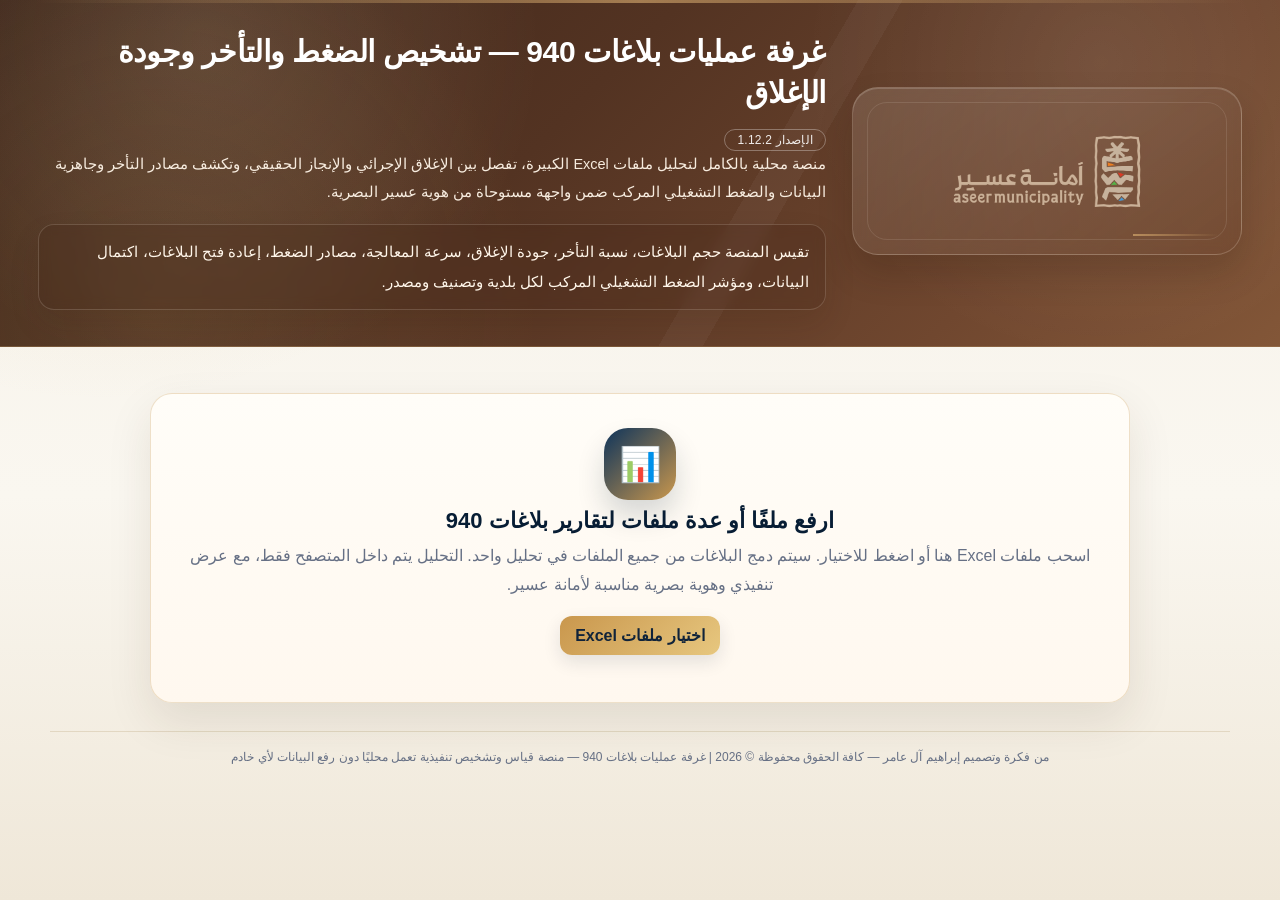
==== app.html @ d4bf0008 "940 Web 1.12.2 — أول نشر (مخرجات مبنية فقط) مستودع نشر فقط لـ940 Web؛ المصدر والتطوير في المستودع ال" ====
<!DOCTYPE html>

<html dir="rtl" lang="ar">
<head>
<meta charset="utf-8"/>
<meta http-equiv="Content-Security-Policy" content="default-src 'none'; script-src 'unsafe-inline'; style-src 'self' 'unsafe-inline'; img-src 'self' data: blob:; font-src 'self' data:; connect-src 'none'; frame-src https://www.google.com; object-src 'none'; media-src 'none'; base-uri 'none'; form-action 'none'"/>
<meta content="width=device-width, initial-scale=1.0" name="viewport"/>
<title>غرفة عمليات البلاغات 940 | منصة تحليل البلاغات</title>
<link href="fonts.css" rel="stylesheet"/>
<script>(function(){var v=91;try{var s=parseFloat(localStorage.getItem('op940.satTarget'));if(s>=1&&s<=100)v=s}catch(e){}window.SAT_TARGET=v})();</script>
<script>
/*! xlsx.js (C) 2013-present SheetJS -- http://sheetjs.com */
var DO_NOT_EXPORT_CODEPAGE=true;var cptable={version:"1.15.0"};cptable[437]=function(){var e="\0\b\t\n\x0B\f\r !\"#$%&'()*+,-./0123456789:;<=>?@ABCDEFGHIJKLMNOPQRSTUVWXYZ[\\]^_`abcdefghijklmnopqrstuvwxyz{|}~ÇüéâäàåçêëèïîìÄÅÉæÆôöòûùÿÖÜ¢£¥₧ƒáíóúñÑªº¿⌐¬½¼¡«»░▒▓│┤╡╢╖╕╣║╗╝╜╛┐└┴┬├─┼╞╟╚╔╩╦╠═╬╧╨╤╥╙╘╒╓╫╪┘┌█▄▌▐▀αßΓπΣσµτΦΘΩδ∞φε∩≡±≥≤⌠⌡÷≈°∙·√ⁿ²■ ",r=[],t={};for(var a=0;a!=e.length;++a){if(e.charCodeAt(a)!==65533)t[e.charAt(a)]=a;r[a]=e.charAt(a)}return{enc:t,dec:r}}();cptable[620]=function(){var e="\0\b\t\n\x0B\f\r !\"#$%&'()*+,-./0123456789:;<=>?@ABCDEFGHIJKLMNOPQRSTUVWXYZ[\\]^_`abcdefghijklmnopqrstuvwxyz{|}~ÇüéâäàąçêëèïîćÄĄĘęłôöĆûùŚÖÜ¢Ł¥śƒŹŻóÓńŃźż¿⌐¬½¼¡«»░▒▓│┤╡╢╖╕╣║╗╝╜╛┐└┴┬├─┼╞╟╚╔╩╦╠═╬╧╨╤╥╙╘╒╓╫╪┘┌█▄▌▐▀αßΓπΣσµτΦΘΩδ∞φε∩≡±≥≤⌠⌡÷≈°∙·√ⁿ²■ ",r=[],t={};for(var a=0;a!=e.length;++a){if(e.charCodeAt(a)!==65533)t[e.charAt(a)]=a;r[a]=e.charAt(a)}return{enc:t,dec:r}}();cptable[737]=function(){var e="\0\b\t\n\x0B\f\r !\"#$%&'()*+,-./0123456789:;<=>?@ABCDEFGHIJKLMNOPQRSTUVWXYZ[\\]^_`abcdefghijklmnopqrstuvwxyz{|}~ΑΒΓΔΕΖΗΘΙΚΛΜΝΞΟΠΡΣΤΥΦΧΨΩαβγδεζηθικλμνξοπρσςτυφχψ░▒▓│┤╡╢╖╕╣║╗╝╜╛┐└┴┬├─┼╞╟╚╔╩╦╠═╬╧╨╤╥╙╘╒╓╫╪┘┌█▄▌▐▀ωάέήϊίόύϋώΆΈΉΊΌΎΏ±≥≤ΪΫ÷≈°∙·√ⁿ²■ ",r=[],t={};for(var a=0;a!=e.length;++a){if(e.charCodeAt(a)!==65533)t[e.charAt(a)]=a;r[a]=e.charAt(a)}return{enc:t,dec:r}}();cptable[850]=function(){var e="\0\b\t\n\x0B\f\r !\"#$%&'()*+,-./0123456789:;<=>?@ABCDEFGHIJKLMNOPQRSTUVWXYZ[\\]^_`abcdefghijklmnopqrstuvwxyz{|}~ÇüéâäàåçêëèïîìÄÅÉæÆôöòûùÿÖÜø£Ø×ƒáíóúñÑªº¿®¬½¼¡«»░▒▓│┤ÁÂÀ©╣║╗╝¢¥┐└┴┬├─┼ãÃ╚╔╩╦╠═╬¤ðÐÊËÈıÍÎÏ┘┌█▄¦Ì▀ÓßÔÒõÕµþÞÚÛÙýÝ¯´­±‗¾¶§÷¸°¨·¹³²■ ",r=[],t={};for(var a=0;a!=e.length;++a){if(e.charCodeAt(a)!==65533)t[e.charAt(a)]=a;r[a]=e.charAt(a)}return{enc:t,dec:r}}();cptable[852]=function(){var e="\0\b\t\n\x0B\f\r !\"#$%&'()*+,-./0123456789:;<=>?@ABCDEFGHIJKLMNOPQRSTUVWXYZ[\\]^_`abcdefghijklmnopqrstuvwxyz{|}~ÇüéâäůćçłëŐőîŹÄĆÉĹĺôöĽľŚśÖÜŤťŁ×čáíóúĄąŽžĘę¬źČş«»░▒▓│┤ÁÂĚŞ╣║╗╝Żż┐└┴┬├─┼Ăă╚╔╩╦╠═╬¤đĐĎËďŇÍÎě┘┌█▄ŢŮ▀ÓßÔŃńňŠšŔÚŕŰýÝţ´­˝˛ˇ˘§÷¸°¨˙űŘř■ ",r=[],t={};for(var a=0;a!=e.length;++a){if(e.charCodeAt(a)!==65533)t[e.charAt(a)]=a;r[a]=e.charAt(a)}return{enc:t,dec:r}}();cptable[857]=function(){var e="\0\b\t\n\x0B\f\r !\"#$%&'()*+,-./0123456789:;<=>?@ABCDEFGHIJKLMNOPQRSTUVWXYZ[\\]^_`abcdefghijklmnopqrstuvwxyz{|}~ÇüéâäàåçêëèïîıÄÅÉæÆôöòûùİÖÜø£ØŞşáíóúñÑĞğ¿®¬½¼¡«»░▒▓│┤ÁÂÀ©╣║╗╝¢¥┐└┴┬├─┼ãÃ╚╔╩╦╠═╬¤ºªÊËÈ�ÍÎÏ┘┌█▄¦Ì▀ÓßÔÒõÕµ�×ÚÛÙìÿ¯´­±�¾¶§÷¸°¨·¹³²■ ",r=[],t={};for(var a=0;a!=e.length;++a){if(e.charCodeAt(a)!==65533)t[e.charAt(a)]=a;r[a]=e.charAt(a)}return{enc:t,dec:r}}();cptable[861]=function(){var e="\0\b\t\n\x0B\f\r !\"#$%&'()*+,-./0123456789:;<=>?@ABCDEFGHIJKLMNOPQRSTUVWXYZ[\\]^_`abcdefghijklmnopqrstuvwxyz{|}~ÇüéâäàåçêëèÐðÞÄÅÉæÆôöþûÝýÖÜø£Ø₧ƒáíóúÁÍÓÚ¿⌐¬½¼¡«»░▒▓│┤╡╢╖╕╣║╗╝╜╛┐└┴┬├─┼╞╟╚╔╩╦╠═╬╧╨╤╥╙╘╒╓╫╪┘┌█▄▌▐▀αßΓπΣσµτΦΘΩδ∞φε∩≡±≥≤⌠⌡÷≈°∙·√ⁿ²■ ",r=[],t={};for(var a=0;a!=e.length;++a){if(e.charCodeAt(a)!==65533)t[e.charAt(a)]=a;r[a]=e.charAt(a)}return{enc:t,dec:r}}();cptable[865]=function(){var e="\0\b\t\n\x0B\f\r !\"#$%&'()*+,-./0123456789:;<=>?@ABCDEFGHIJKLMNOPQRSTUVWXYZ[\\]^_`abcdefghijklmnopqrstuvwxyz{|}~ÇüéâäàåçêëèïîìÄÅÉæÆôöòûùÿÖÜø£Ø₧ƒáíóúñÑªº¿⌐¬½¼¡«¤░▒▓│┤╡╢╖╕╣║╗╝╜╛┐└┴┬├─┼╞╟╚╔╩╦╠═╬╧╨╤╥╙╘╒╓╫╪┘┌█▄▌▐▀αßΓπΣσµτΦΘΩδ∞φε∩≡±≥≤⌠⌡÷≈°∙·√ⁿ²■ ",r=[],t={};for(var a=0;a!=e.length;++a){if(e.charCodeAt(a)!==65533)t[e.charAt(a)]=a;r[a]=e.charAt(a)}return{enc:t,dec:r}}();cptable[866]=function(){var e="\0\b\t\n\x0B\f\r !\"#$%&'()*+,-./0123456789:;<=>?@ABCDEFGHIJKLMNOPQRSTUVWXYZ[\\]^_`abcdefghijklmnopqrstuvwxyz{|}~АБВГДЕЖЗИЙКЛМНОПРСТУФХЦЧШЩЪЫЬЭЮЯабвгдежзийклмноп░▒▓│┤╡╢╖╕╣║╗╝╜╛┐└┴┬├─┼╞╟╚╔╩╦╠═╬╧╨╤╥╙╘╒╓╫╪┘┌█▄▌▐▀рстуфхцчшщъыьэюяЁёЄєЇїЎў°∙·√№¤■ ",r=[],t={};for(var a=0;a!=e.length;++a){if(e.charCodeAt(a)!==65533)t[e.charAt(a)]=a;r[a]=e.charAt(a)}return{enc:t,dec:r}}();cptable[874]=function(){var e="\0\b\t\n\x0B\f\r !\"#$%&'()*+,-./0123456789:;<=>?@ABCDEFGHIJKLMNOPQRSTUVWXYZ[\\]^_`abcdefghijklmnopqrstuvwxyz{|}~€����…�����������‘’“”•–—�������� กขฃคฅฆงจฉชซฌญฎฏฐฑฒณดตถทธนบปผฝพฟภมยรฤลฦวศษสหฬอฮฯะัาำิีึืฺุู����฿เแโใไๅๆ็่้๊๋์ํ๎๏๐๑๒๓๔๕๖๗๘๙๚๛����",r=[],t={};for(var a=0;a!=e.length;++a){if(e.charCodeAt(a)!==65533)t[e.charAt(a)]=a;r[a]=e.charAt(a)}return{enc:t,dec:r}}();cptable[895]=function(){var e="\0\b\t\n\x0B\f\r !\"#$%&'()*+,-./0123456789:;<=>?@ABCDEFGHIJKLMNOPQRSTUVWXYZ[\\]^_`abcdefghijklmnopqrstuvwxyz{|}~ČüéďäĎŤčěĚĹÍľǪÄÁÉžŽôöÓůÚýÖÜŠĽÝŘťáíóúňŇŮÔšřŕŔ¼§«»░▒▓│┤╡╢╖╕╣║╗╝╜╛┐└┴┬├─┼╞╟╚╔╩╦╠═╬╧╨╤╥╙╘╒╓╫╪┘┌█▄▌▐▀αßΓπΣσµτΦΘΩδ∞φε∩≡±≥≤⌠⌡÷≈°∙·√ⁿ²■ ",r=[],t={};for(var a=0;a!=e.length;++a){if(e.charCodeAt(a)!==65533)t[e.charAt(a)]=a;r[a]=e.charAt(a)}return{enc:t,dec:r}}();cptable[932]=function(){var e=[],r={},t=[],a;t[0]="\0\b\t\n\x0B\f\r !\"#$%&'()*+,-./0123456789:;<=>?@ABCDEFGHIJKLMNOPQRSTUVWXYZ[\\]^_`abcdefghijklmnopqrstuvwxyz{|}~���������������������������������｡｢｣､･ｦｧｨｩｪｫｬｭｮｯｰｱｲｳｴｵｶｷｸｹｺｻｼｽｾｿﾀﾁﾂﾃﾄﾅﾆﾇﾈﾉﾊﾋﾌﾍﾎﾏﾐﾑﾒﾓﾔﾕﾖﾗﾘﾙﾚﾛﾜﾝﾞﾟ��������������������������������".split("");for(a=0;a!=t[0].length;++a)if(t[0][a].charCodeAt(0)!==65533){r[t[0][a]]=0+a;e[0+a]=t[0][a]}t[129]="����������������������������������������������������������������　、。，．・：；？！゛゜´｀¨＾￣＿ヽヾゝゞ〃仝々〆〇ー―‐／＼～∥｜…‥‘’“”（）〔〕［］｛｝〈〉《》「」『』【】＋－±×�÷＝≠＜＞≦≧∞∴♂♀°′″℃￥＄￠￡％＃＆＊＠§☆★○●◎◇◆□■△▲▽▼※〒→←↑↓〓�����������∈∋⊆⊇⊂⊃∪∩��������∧∨￢⇒⇔∀∃�����������∠⊥⌒∂∇≡≒≪≫√∽∝∵∫∬�������Å‰♯♭♪†‡¶����◯���".split("");for(a=0;a!=t[129].length;++a)if(t[129][a].charCodeAt(0)!==65533){r[t[129][a]]=33024+a;e[33024+a]=t[129][a]}t[130]="�������������������������������������������������������������������������������０１２３４５６７８９�������ＡＢＣＤＥＦＧＨＩＪＫＬＭＮＯＰＱＲＳＴＵＶＷＸＹＺ�������ａｂｃｄｅｆｇｈｉｊｋｌｍｎｏｐｑｒｓｔｕｖｗｘｙｚ����ぁあぃいぅうぇえぉおかがきぎくぐけげこごさざしじすずせぜそぞただちぢっつづてでとどなにぬねのはばぱひびぴふぶぷへべぺほぼぽまみむめもゃやゅゆょよらりるれろゎわゐゑをん��������������".split("");for(a=0;a!=t[130].length;++a)if(t[130][a].charCodeAt(0)!==65533){r[t[130][a]]=33280+a;e[33280+a]=t[130][a]}t[131]="����������������������������������������������������������������ァアィイゥウェエォオカガキギクグケゲコゴサザシジスズセゼソゾタダチヂッツヅテデトドナニヌネノハバパヒビピフブプヘベペホボポマミ�ムメモャヤュユョヨラリルレロヮワヰヱヲンヴヵヶ��������ΑΒΓΔΕΖΗΘΙΚΛΜΝΞΟΠΡΣΤΥΦΧΨΩ��������αβγδεζηθικλμνξοπρστυφχψω�����������������������������������������".split("");for(a=0;a!=t[131].length;++a)if(t[131][a].charCodeAt(0)!==65533){r[t[131][a]]=33536+a;e[33536+a]=t[131][a]}t[132]="����������������������������������������������������������������АБВГДЕЁЖЗИЙКЛМНОПРСТУФХЦЧШЩЪЫЬЭЮЯ���������������абвгдеёжзийклмн�опрстуфхцчшщъыьэюя�������������─│┌┐┘└├┬┤┴┼━┃┏┓┛┗┣┳┫┻╋┠┯┨┷┿┝┰┥┸╂�����������������������������������������������������������������".split("");for(a=0;a!=t[132].length;++a)if(t[132][a].charCodeAt(0)!==65533){r[t[132][a]]=33792+a;e[33792+a]=t[132][a]}t[135]="����������������������������������������������������������������①②③④⑤⑥⑦⑧⑨⑩⑪⑫⑬⑭⑮⑯⑰⑱⑲⑳ⅠⅡⅢⅣⅤⅥⅦⅧⅨⅩ�㍉㌔㌢㍍㌘㌧㌃㌶㍑㍗㌍㌦㌣㌫㍊㌻㎜㎝㎞㎎㎏㏄㎡��������㍻�〝〟№㏍℡㊤㊥㊦㊧㊨㈱㈲㈹㍾㍽㍼≒≡∫∮∑√⊥∠∟⊿∵∩∪���������������������������������������������������������������������������������������������������".split("");for(a=0;a!=t[135].length;++a)if(t[135][a].charCodeAt(0)!==65533){r[t[135][a]]=34560+a;e[34560+a]=t[135][a]}t[136]="���������������������������������������������������������������������������������������������������������������������������������������������������������������亜唖娃阿哀愛挨姶逢葵茜穐悪握渥旭葦芦鯵梓圧斡扱宛姐虻飴絢綾鮎或粟袷安庵按暗案闇鞍杏以伊位依偉囲夷委威尉惟意慰易椅為畏異移維緯胃萎衣謂違遺医井亥域育郁磯一壱溢逸稲茨芋鰯允印咽員因姻引飲淫胤蔭���".split("");for(a=0;a!=t[136].length;++a)if(t[136][a].charCodeAt(0)!==65533){r[t[136][a]]=34816+a;e[34816+a]=t[136][a]}t[137]="����������������������������������������������������������������院陰隠韻吋右宇烏羽迂雨卯鵜窺丑碓臼渦嘘唄欝蔚鰻姥厩浦瓜閏噂云運雲荏餌叡営嬰影映曳栄永泳洩瑛盈穎頴英衛詠鋭液疫益駅悦謁越閲榎厭円�園堰奄宴延怨掩援沿演炎焔煙燕猿縁艶苑薗遠鉛鴛塩於汚甥凹央奥往応押旺横欧殴王翁襖鴬鴎黄岡沖荻億屋憶臆桶牡乙俺卸恩温穏音下化仮何伽価佳加可嘉夏嫁家寡科暇果架歌河火珂禍禾稼箇花苛茄荷華菓蝦課嘩貨迦過霞蚊俄峨我牙画臥芽蛾賀雅餓駕介会解回塊壊廻快怪悔恢懐戒拐改���".split("");for(a=0;a!=t[137].length;++a)if(t[137][a].charCodeAt(0)!==65533){r[t[137][a]]=35072+a;e[35072+a]=t[137][a]}t[138]="����������������������������������������������������������������魁晦械海灰界皆絵芥蟹開階貝凱劾外咳害崖慨概涯碍蓋街該鎧骸浬馨蛙垣柿蛎鈎劃嚇各廓拡撹格核殻獲確穫覚角赫較郭閣隔革学岳楽額顎掛笠樫�橿梶鰍潟割喝恰括活渇滑葛褐轄且鰹叶椛樺鞄株兜竃蒲釜鎌噛鴨栢茅萱粥刈苅瓦乾侃冠寒刊勘勧巻喚堪姦完官寛干幹患感慣憾換敢柑桓棺款歓汗漢澗潅環甘監看竿管簡緩缶翰肝艦莞観諌貫還鑑間閑関陥韓館舘丸含岸巌玩癌眼岩翫贋雁頑顔願企伎危喜器基奇嬉寄岐希幾忌揮机旗既期棋棄���".split("");for(a=0;a!=t[138].length;++a)if(t[138][a].charCodeAt(0)!==65533){r[t[138][a]]=35328+a;e[35328+a]=t[138][a]}t[139]="����������������������������������������������������������������機帰毅気汽畿祈季稀紀徽規記貴起軌輝飢騎鬼亀偽儀妓宜戯技擬欺犠疑祇義蟻誼議掬菊鞠吉吃喫桔橘詰砧杵黍却客脚虐逆丘久仇休及吸宮弓急救�朽求汲泣灸球究窮笈級糾給旧牛去居巨拒拠挙渠虚許距鋸漁禦魚亨享京供侠僑兇競共凶協匡卿叫喬境峡強彊怯恐恭挟教橋況狂狭矯胸脅興蕎郷鏡響饗驚仰凝尭暁業局曲極玉桐粁僅勤均巾錦斤欣欽琴禁禽筋緊芹菌衿襟謹近金吟銀九倶句区狗玖矩苦躯駆駈駒具愚虞喰空偶寓遇隅串櫛釧屑屈���".split("");for(a=0;a!=t[139].length;++a)if(t[139][a].charCodeAt(0)!==65533){r[t[139][a]]=35584+a;e[35584+a]=t[139][a]}t[140]="����������������������������������������������������������������掘窟沓靴轡窪熊隈粂栗繰桑鍬勲君薫訓群軍郡卦袈祁係傾刑兄啓圭珪型契形径恵慶慧憩掲携敬景桂渓畦稽系経継繋罫茎荊蛍計詣警軽頚鶏芸迎鯨�劇戟撃激隙桁傑欠決潔穴結血訣月件倹倦健兼券剣喧圏堅嫌建憲懸拳捲検権牽犬献研硯絹県肩見謙賢軒遣鍵険顕験鹸元原厳幻弦減源玄現絃舷言諺限乎個古呼固姑孤己庫弧戸故枯湖狐糊袴股胡菰虎誇跨鈷雇顧鼓五互伍午呉吾娯後御悟梧檎瑚碁語誤護醐乞鯉交佼侯候倖光公功効勾厚口向���".split("");for(a=0;a!=t[140].length;++a)if(t[140][a].charCodeAt(0)!==65533){r[t[140][a]]=35840+a;e[35840+a]=t[140][a]}t[141]="����������������������������������������������������������������后喉坑垢好孔孝宏工巧巷幸広庚康弘恒慌抗拘控攻昂晃更杭校梗構江洪浩港溝甲皇硬稿糠紅紘絞綱耕考肯肱腔膏航荒行衡講貢購郊酵鉱砿鋼閤降�項香高鴻剛劫号合壕拷濠豪轟麹克刻告国穀酷鵠黒獄漉腰甑忽惚骨狛込此頃今困坤墾婚恨懇昏昆根梱混痕紺艮魂些佐叉唆嵯左差査沙瑳砂詐鎖裟坐座挫債催再最哉塞妻宰彩才採栽歳済災采犀砕砦祭斎細菜裁載際剤在材罪財冴坂阪堺榊肴咲崎埼碕鷺作削咋搾昨朔柵窄策索錯桜鮭笹匙冊刷���".split("");for(a=0;a!=t[141].length;++a)if(t[141][a].charCodeAt(0)!==65533){r[t[141][a]]=36096+a;e[36096+a]=t[141][a]}t[142]="����������������������������������������������������������������察拶撮擦札殺薩雑皐鯖捌錆鮫皿晒三傘参山惨撒散桟燦珊産算纂蚕讃賛酸餐斬暫残仕仔伺使刺司史嗣四士始姉姿子屍市師志思指支孜斯施旨枝止�死氏獅祉私糸紙紫肢脂至視詞詩試誌諮資賜雌飼歯事似侍児字寺慈持時次滋治爾璽痔磁示而耳自蒔辞汐鹿式識鴫竺軸宍雫七叱執失嫉室悉湿漆疾質実蔀篠偲柴芝屡蕊縞舎写射捨赦斜煮社紗者謝車遮蛇邪借勺尺杓灼爵酌釈錫若寂弱惹主取守手朱殊狩珠種腫趣酒首儒受呪寿授樹綬需囚収周���".split("");for(a=0;a!=t[142].length;++a)if(t[142][a].charCodeAt(0)!==65533){r[t[142][a]]=36352+a;e[36352+a]=t[142][a]}t[143]="����������������������������������������������������������������宗就州修愁拾洲秀秋終繍習臭舟蒐衆襲讐蹴輯週酋酬集醜什住充十従戎柔汁渋獣縦重銃叔夙宿淑祝縮粛塾熟出術述俊峻春瞬竣舜駿准循旬楯殉淳�準潤盾純巡遵醇順処初所暑曙渚庶緒署書薯藷諸助叙女序徐恕鋤除傷償勝匠升召哨商唱嘗奨妾娼宵将小少尚庄床廠彰承抄招掌捷昇昌昭晶松梢樟樵沼消渉湘焼焦照症省硝礁祥称章笑粧紹肖菖蒋蕉衝裳訟証詔詳象賞醤鉦鍾鐘障鞘上丈丞乗冗剰城場壌嬢常情擾条杖浄状畳穣蒸譲醸錠嘱埴飾���".split("");for(a=0;a!=t[143].length;++a)if(t[143][a].charCodeAt(0)!==65533){r[t[143][a]]=36608+a;e[36608+a]=t[143][a]}t[144]="����������������������������������������������������������������拭植殖燭織職色触食蝕辱尻伸信侵唇娠寝審心慎振新晋森榛浸深申疹真神秦紳臣芯薪親診身辛進針震人仁刃塵壬尋甚尽腎訊迅陣靭笥諏須酢図厨�逗吹垂帥推水炊睡粋翠衰遂酔錐錘随瑞髄崇嵩数枢趨雛据杉椙菅頗雀裾澄摺寸世瀬畝是凄制勢姓征性成政整星晴棲栖正清牲生盛精聖声製西誠誓請逝醒青静斉税脆隻席惜戚斥昔析石積籍績脊責赤跡蹟碩切拙接摂折設窃節説雪絶舌蝉仙先千占宣専尖川戦扇撰栓栴泉浅洗染潜煎煽旋穿箭線���".split("");for(a=0;a!=t[144].length;++a)if(t[144][a].charCodeAt(0)!==65533){r[t[144][a]]=36864+a;e[36864+a]=t[144][a]}t[145]="����������������������������������������������������������������繊羨腺舛船薦詮賎践選遷銭銑閃鮮前善漸然全禅繕膳糎噌塑岨措曾曽楚狙疏疎礎祖租粗素組蘇訴阻遡鼠僧創双叢倉喪壮奏爽宋層匝惣想捜掃挿掻�操早曹巣槍槽漕燥争痩相窓糟総綜聡草荘葬蒼藻装走送遭鎗霜騒像増憎臓蔵贈造促側則即息捉束測足速俗属賊族続卒袖其揃存孫尊損村遜他多太汰詑唾堕妥惰打柁舵楕陀駄騨体堆対耐岱帯待怠態戴替泰滞胎腿苔袋貸退逮隊黛鯛代台大第醍題鷹滝瀧卓啄宅托択拓沢濯琢託鐸濁諾茸凧蛸只���".split("");for(a=0;a!=t[145].length;++a)if(t[145][a].charCodeAt(0)!==65533){r[t[145][a]]=37120+a;e[37120+a]=t[145][a]}t[146]="����������������������������������������������������������������叩但達辰奪脱巽竪辿棚谷狸鱈樽誰丹単嘆坦担探旦歎淡湛炭短端箪綻耽胆蛋誕鍛団壇弾断暖檀段男談値知地弛恥智池痴稚置致蜘遅馳築畜竹筑蓄�逐秩窒茶嫡着中仲宙忠抽昼柱注虫衷註酎鋳駐樗瀦猪苧著貯丁兆凋喋寵帖帳庁弔張彫徴懲挑暢朝潮牒町眺聴脹腸蝶調諜超跳銚長頂鳥勅捗直朕沈珍賃鎮陳津墜椎槌追鎚痛通塚栂掴槻佃漬柘辻蔦綴鍔椿潰坪壷嬬紬爪吊釣鶴亭低停偵剃貞呈堤定帝底庭廷弟悌抵挺提梯汀碇禎程締艇訂諦蹄逓���".split("");for(a=0;a!=t[146].length;++a)if(t[146][a].charCodeAt(0)!==65533){r[t[146][a]]=37376+a;e[37376+a]=t[146][a]}t[147]="����������������������������������������������������������������邸鄭釘鼎泥摘擢敵滴的笛適鏑溺哲徹撤轍迭鉄典填天展店添纏甜貼転顛点伝殿澱田電兎吐堵塗妬屠徒斗杜渡登菟賭途都鍍砥砺努度土奴怒倒党冬�凍刀唐塔塘套宕島嶋悼投搭東桃梼棟盗淘湯涛灯燈当痘祷等答筒糖統到董蕩藤討謄豆踏逃透鐙陶頭騰闘働動同堂導憧撞洞瞳童胴萄道銅峠鴇匿得徳涜特督禿篤毒独読栃橡凸突椴届鳶苫寅酉瀞噸屯惇敦沌豚遁頓呑曇鈍奈那内乍凪薙謎灘捺鍋楢馴縄畷南楠軟難汝二尼弐迩匂賑肉虹廿日乳入���".split("");for(a=0;a!=t[147].length;++a)if(t[147][a].charCodeAt(0)!==65533){r[t[147][a]]=37632+a;e[37632+a]=t[147][a]}t[148]="����������������������������������������������������������������如尿韮任妊忍認濡禰祢寧葱猫熱年念捻撚燃粘乃廼之埜嚢悩濃納能脳膿農覗蚤巴把播覇杷波派琶破婆罵芭馬俳廃拝排敗杯盃牌背肺輩配倍培媒梅�楳煤狽買売賠陪這蝿秤矧萩伯剥博拍柏泊白箔粕舶薄迫曝漠爆縛莫駁麦函箱硲箸肇筈櫨幡肌畑畠八鉢溌発醗髪伐罰抜筏閥鳩噺塙蛤隼伴判半反叛帆搬斑板氾汎版犯班畔繁般藩販範釆煩頒飯挽晩番盤磐蕃蛮匪卑否妃庇彼悲扉批披斐比泌疲皮碑秘緋罷肥被誹費避非飛樋簸備尾微枇毘琵眉美���".split("");for(a=0;a!=t[148].length;++a)if(t[148][a].charCodeAt(0)!==65533){r[t[148][a]]=37888+a;e[37888+a]=t[148][a]}t[149]="����������������������������������������������������������������鼻柊稗匹疋髭彦膝菱肘弼必畢筆逼桧姫媛紐百謬俵彪標氷漂瓢票表評豹廟描病秒苗錨鋲蒜蛭鰭品彬斌浜瀕貧賓頻敏瓶不付埠夫婦富冨布府怖扶敷�斧普浮父符腐膚芙譜負賦赴阜附侮撫武舞葡蕪部封楓風葺蕗伏副復幅服福腹複覆淵弗払沸仏物鮒分吻噴墳憤扮焚奮粉糞紛雰文聞丙併兵塀幣平弊柄並蔽閉陛米頁僻壁癖碧別瞥蔑箆偏変片篇編辺返遍便勉娩弁鞭保舗鋪圃捕歩甫補輔穂募墓慕戊暮母簿菩倣俸包呆報奉宝峰峯崩庖抱捧放方朋���".split("");for(a=0;a!=t[149].length;++a)if(t[149][a].charCodeAt(0)!==65533){r[t[149][a]]=38144+a;e[38144+a]=t[149][a]}t[150]="����������������������������������������������������������������法泡烹砲縫胞芳萌蓬蜂褒訪豊邦鋒飽鳳鵬乏亡傍剖坊妨帽忘忙房暴望某棒冒紡肪膨謀貌貿鉾防吠頬北僕卜墨撲朴牧睦穆釦勃没殆堀幌奔本翻凡盆�摩磨魔麻埋妹昧枚毎哩槙幕膜枕鮪柾鱒桝亦俣又抹末沫迄侭繭麿万慢満漫蔓味未魅巳箕岬密蜜湊蓑稔脈妙粍民眠務夢無牟矛霧鵡椋婿娘冥名命明盟迷銘鳴姪牝滅免棉綿緬面麺摸模茂妄孟毛猛盲網耗蒙儲木黙目杢勿餅尤戻籾貰問悶紋門匁也冶夜爺耶野弥矢厄役約薬訳躍靖柳薮鑓愉愈油癒���".split("");for(a=0;a!=t[150].length;++a)if(t[150][a].charCodeAt(0)!==65533){r[t[150][a]]=38400+a;e[38400+a]=t[150][a]}t[151]="����������������������������������������������������������������諭輸唯佑優勇友宥幽悠憂揖有柚湧涌猶猷由祐裕誘遊邑郵雄融夕予余与誉輿預傭幼妖容庸揚揺擁曜楊様洋溶熔用窯羊耀葉蓉要謡踊遥陽養慾抑欲�沃浴翌翼淀羅螺裸来莱頼雷洛絡落酪乱卵嵐欄濫藍蘭覧利吏履李梨理璃痢裏裡里離陸律率立葎掠略劉流溜琉留硫粒隆竜龍侶慮旅虜了亮僚両凌寮料梁涼猟療瞭稜糧良諒遼量陵領力緑倫厘林淋燐琳臨輪隣鱗麟瑠塁涙累類令伶例冷励嶺怜玲礼苓鈴隷零霊麗齢暦歴列劣烈裂廉恋憐漣煉簾練聯���".split("");for(a=0;a!=t[151].length;++a)if(t[151][a].charCodeAt(0)!==65533){r[t[151][a]]=38656+a;e[38656+a]=t[151][a]}t[152]="����������������������������������������������������������������蓮連錬呂魯櫓炉賂路露労婁廊弄朗楼榔浪漏牢狼篭老聾蝋郎六麓禄肋録論倭和話歪賄脇惑枠鷲亙亘鰐詫藁蕨椀湾碗腕��������������������������������������������弌丐丕个丱丶丼丿乂乖乘亂亅豫亊舒弍于亞亟亠亢亰亳亶从仍仄仆仂仗仞仭仟价伉佚估佛佝佗佇佶侈侏侘佻佩佰侑佯來侖儘俔俟俎俘俛俑俚俐俤俥倚倨倔倪倥倅伜俶倡倩倬俾俯們倆偃假會偕偐偈做偖偬偸傀傚傅傴傲���".split("");for(a=0;a!=t[152].length;++a)if(t[152][a].charCodeAt(0)!==65533){r[t[152][a]]=38912+a;e[38912+a]=t[152][a]}t[153]="����������������������������������������������������������������僉僊傳僂僖僞僥僭僣僮價僵儉儁儂儖儕儔儚儡儺儷儼儻儿兀兒兌兔兢竸兩兪兮冀冂囘册冉冏冑冓冕冖冤冦冢冩冪冫决冱冲冰况冽凅凉凛几處凩凭�凰凵凾刄刋刔刎刧刪刮刳刹剏剄剋剌剞剔剪剴剩剳剿剽劍劔劒剱劈劑辨辧劬劭劼劵勁勍勗勞勣勦飭勠勳勵勸勹匆匈甸匍匐匏匕匚匣匯匱匳匸區卆卅丗卉卍凖卞卩卮夘卻卷厂厖厠厦厥厮厰厶參簒雙叟曼燮叮叨叭叺吁吽呀听吭吼吮吶吩吝呎咏呵咎呟呱呷呰咒呻咀呶咄咐咆哇咢咸咥咬哄哈咨���".split("");for(a=0;a!=t[153].length;++a)if(t[153][a].charCodeAt(0)!==65533){r[t[153][a]]=39168+a;e[39168+a]=t[153][a]}t[154]="����������������������������������������������������������������咫哂咤咾咼哘哥哦唏唔哽哮哭哺哢唹啀啣啌售啜啅啖啗唸唳啝喙喀咯喊喟啻啾喘喞單啼喃喩喇喨嗚嗅嗟嗄嗜嗤嗔嘔嗷嘖嗾嗽嘛嗹噎噐營嘴嘶嘲嘸�噫噤嘯噬噪嚆嚀嚊嚠嚔嚏嚥嚮嚶嚴囂嚼囁囃囀囈囎囑囓囗囮囹圀囿圄圉圈國圍圓團圖嗇圜圦圷圸坎圻址坏坩埀垈坡坿垉垓垠垳垤垪垰埃埆埔埒埓堊埖埣堋堙堝塲堡塢塋塰毀塒堽塹墅墹墟墫墺壞墻墸墮壅壓壑壗壙壘壥壜壤壟壯壺壹壻壼壽夂夊夐夛梦夥夬夭夲夸夾竒奕奐奎奚奘奢奠奧奬奩���".split("");for(a=0;a!=t[154].length;++a)if(t[154][a].charCodeAt(0)!==65533){r[t[154][a]]=39424+a;e[39424+a]=t[154][a]}t[155]="����������������������������������������������������������������奸妁妝佞侫妣妲姆姨姜妍姙姚娥娟娑娜娉娚婀婬婉娵娶婢婪媚媼媾嫋嫂媽嫣嫗嫦嫩嫖嫺嫻嬌嬋嬖嬲嫐嬪嬶嬾孃孅孀孑孕孚孛孥孩孰孳孵學斈孺宀�它宦宸寃寇寉寔寐寤實寢寞寥寫寰寶寳尅將專對尓尠尢尨尸尹屁屆屎屓屐屏孱屬屮乢屶屹岌岑岔妛岫岻岶岼岷峅岾峇峙峩峽峺峭嶌峪崋崕崗嵜崟崛崑崔崢崚崙崘嵌嵒嵎嵋嵬嵳嵶嶇嶄嶂嶢嶝嶬嶮嶽嶐嶷嶼巉巍巓巒巖巛巫已巵帋帚帙帑帛帶帷幄幃幀幎幗幔幟幢幤幇幵并幺麼广庠廁廂廈廐廏���".split("");for(a=0;a!=t[155].length;++a)if(t[155][a].charCodeAt(0)!==65533){r[t[155][a]]=39680+a;e[39680+a]=t[155][a]}t[156]="����������������������������������������������������������������廖廣廝廚廛廢廡廨廩廬廱廳廰廴廸廾弃弉彝彜弋弑弖弩弭弸彁彈彌彎弯彑彖彗彙彡彭彳彷徃徂彿徊很徑徇從徙徘徠徨徭徼忖忻忤忸忱忝悳忿怡恠�怙怐怩怎怱怛怕怫怦怏怺恚恁恪恷恟恊恆恍恣恃恤恂恬恫恙悁悍惧悃悚悄悛悖悗悒悧悋惡悸惠惓悴忰悽惆悵惘慍愕愆惶惷愀惴惺愃愡惻惱愍愎慇愾愨愧慊愿愼愬愴愽慂慄慳慷慘慙慚慫慴慯慥慱慟慝慓慵憙憖憇憬憔憚憊憑憫憮懌懊應懷懈懃懆憺懋罹懍懦懣懶懺懴懿懽懼懾戀戈戉戍戌戔戛���".split("");for(a=0;a!=t[156].length;++a)if(t[156][a].charCodeAt(0)!==65533){r[t[156][a]]=39936+a;e[39936+a]=t[156][a]}t[157]="����������������������������������������������������������������戞戡截戮戰戲戳扁扎扞扣扛扠扨扼抂抉找抒抓抖拔抃抔拗拑抻拏拿拆擔拈拜拌拊拂拇抛拉挌拮拱挧挂挈拯拵捐挾捍搜捏掖掎掀掫捶掣掏掉掟掵捫�捩掾揩揀揆揣揉插揶揄搖搴搆搓搦搶攝搗搨搏摧摯摶摎攪撕撓撥撩撈撼據擒擅擇撻擘擂擱擧舉擠擡抬擣擯攬擶擴擲擺攀擽攘攜攅攤攣攫攴攵攷收攸畋效敖敕敍敘敞敝敲數斂斃變斛斟斫斷旃旆旁旄旌旒旛旙无旡旱杲昊昃旻杳昵昶昴昜晏晄晉晁晞晝晤晧晨晟晢晰暃暈暎暉暄暘暝曁暹曉暾暼���".split("");for(a=0;a!=t[157].length;++a)if(t[157][a].charCodeAt(0)!==65533){r[t[157][a]]=40192+a;e[40192+a]=t[157][a]}t[158]="����������������������������������������������������������������曄暸曖曚曠昿曦曩曰曵曷朏朖朞朦朧霸朮朿朶杁朸朷杆杞杠杙杣杤枉杰枩杼杪枌枋枦枡枅枷柯枴柬枳柩枸柤柞柝柢柮枹柎柆柧檜栞框栩桀桍栲桎�梳栫桙档桷桿梟梏梭梔條梛梃檮梹桴梵梠梺椏梍桾椁棊椈棘椢椦棡椌棍棔棧棕椶椒椄棗棣椥棹棠棯椨椪椚椣椡棆楹楷楜楸楫楔楾楮椹楴椽楙椰楡楞楝榁楪榲榮槐榿槁槓榾槎寨槊槝榻槃榧樮榑榠榜榕榴槞槨樂樛槿權槹槲槧樅榱樞槭樔槫樊樒櫁樣樓橄樌橲樶橸橇橢橙橦橈樸樢檐檍檠檄檢檣���".split("");for(a=0;a!=t[158].length;++a)if(t[158][a].charCodeAt(0)!==65533){r[t[158][a]]=40448+a;e[40448+a]=t[158][a]}t[159]="����������������������������������������������������������������檗蘗檻櫃櫂檸檳檬櫞櫑櫟檪櫚櫪櫻欅蘖櫺欒欖鬱欟欸欷盜欹飮歇歃歉歐歙歔歛歟歡歸歹歿殀殄殃殍殘殕殞殤殪殫殯殲殱殳殷殼毆毋毓毟毬毫毳毯�麾氈氓气氛氤氣汞汕汢汪沂沍沚沁沛汾汨汳沒沐泄泱泓沽泗泅泝沮沱沾沺泛泯泙泪洟衍洶洫洽洸洙洵洳洒洌浣涓浤浚浹浙涎涕濤涅淹渕渊涵淇淦涸淆淬淞淌淨淒淅淺淙淤淕淪淮渭湮渮渙湲湟渾渣湫渫湶湍渟湃渺湎渤滿渝游溂溪溘滉溷滓溽溯滄溲滔滕溏溥滂溟潁漑灌滬滸滾漿滲漱滯漲滌���".split("");for(a=0;a!=t[159].length;++a)if(t[159][a].charCodeAt(0)!==65533){r[t[159][a]]=40704+a;e[40704+a]=t[159][a]}t[224]="����������������������������������������������������������������漾漓滷澆潺潸澁澀潯潛濳潭澂潼潘澎澑濂潦澳澣澡澤澹濆澪濟濕濬濔濘濱濮濛瀉瀋濺瀑瀁瀏濾瀛瀚潴瀝瀘瀟瀰瀾瀲灑灣炙炒炯烱炬炸炳炮烟烋烝�烙焉烽焜焙煥煕熈煦煢煌煖煬熏燻熄熕熨熬燗熹熾燒燉燔燎燠燬燧燵燼燹燿爍爐爛爨爭爬爰爲爻爼爿牀牆牋牘牴牾犂犁犇犒犖犢犧犹犲狃狆狄狎狒狢狠狡狹狷倏猗猊猜猖猝猴猯猩猥猾獎獏默獗獪獨獰獸獵獻獺珈玳珎玻珀珥珮珞璢琅瑯琥珸琲琺瑕琿瑟瑙瑁瑜瑩瑰瑣瑪瑶瑾璋璞璧瓊瓏瓔珱���".split("");for(a=0;a!=t[224].length;++a)if(t[224][a].charCodeAt(0)!==65533){r[t[224][a]]=57344+a;e[57344+a]=t[224][a]}t[225]="����������������������������������������������������������������瓠瓣瓧瓩瓮瓲瓰瓱瓸瓷甄甃甅甌甎甍甕甓甞甦甬甼畄畍畊畉畛畆畚畩畤畧畫畭畸當疆疇畴疊疉疂疔疚疝疥疣痂疳痃疵疽疸疼疱痍痊痒痙痣痞痾痿�痼瘁痰痺痲痳瘋瘍瘉瘟瘧瘠瘡瘢瘤瘴瘰瘻癇癈癆癜癘癡癢癨癩癪癧癬癰癲癶癸發皀皃皈皋皎皖皓皙皚皰皴皸皹皺盂盍盖盒盞盡盥盧盪蘯盻眈眇眄眩眤眞眥眦眛眷眸睇睚睨睫睛睥睿睾睹瞎瞋瞑瞠瞞瞰瞶瞹瞿瞼瞽瞻矇矍矗矚矜矣矮矼砌砒礦砠礪硅碎硴碆硼碚碌碣碵碪碯磑磆磋磔碾碼磅磊磬���".split("");for(a=0;a!=t[225].length;++a)if(t[225][a].charCodeAt(0)!==65533){r[t[225][a]]=57600+a;e[57600+a]=t[225][a]}t[226]="����������������������������������������������������������������磧磚磽磴礇礒礑礙礬礫祀祠祗祟祚祕祓祺祿禊禝禧齋禪禮禳禹禺秉秕秧秬秡秣稈稍稘稙稠稟禀稱稻稾稷穃穗穉穡穢穩龝穰穹穽窈窗窕窘窖窩竈窰�窶竅竄窿邃竇竊竍竏竕竓站竚竝竡竢竦竭竰笂笏笊笆笳笘笙笞笵笨笶筐筺笄筍笋筌筅筵筥筴筧筰筱筬筮箝箘箟箍箜箚箋箒箏筝箙篋篁篌篏箴篆篝篩簑簔篦篥籠簀簇簓篳篷簗簍篶簣簧簪簟簷簫簽籌籃籔籏籀籐籘籟籤籖籥籬籵粃粐粤粭粢粫粡粨粳粲粱粮粹粽糀糅糂糘糒糜糢鬻糯糲糴糶糺紆���".split("");for(a=0;a!=t[226].length;++a)if(t[226][a].charCodeAt(0)!==65533){r[t[226][a]]=57856+a;e[57856+a]=t[226][a]}t[227]="����������������������������������������������������������������紂紜紕紊絅絋紮紲紿紵絆絳絖絎絲絨絮絏絣經綉絛綏絽綛綺綮綣綵緇綽綫總綢綯緜綸綟綰緘緝緤緞緻緲緡縅縊縣縡縒縱縟縉縋縢繆繦縻縵縹繃縷�縲縺繧繝繖繞繙繚繹繪繩繼繻纃緕繽辮繿纈纉續纒纐纓纔纖纎纛纜缸缺罅罌罍罎罐网罕罔罘罟罠罨罩罧罸羂羆羃羈羇羌羔羞羝羚羣羯羲羹羮羶羸譱翅翆翊翕翔翡翦翩翳翹飜耆耄耋耒耘耙耜耡耨耿耻聊聆聒聘聚聟聢聨聳聲聰聶聹聽聿肄肆肅肛肓肚肭冐肬胛胥胙胝胄胚胖脉胯胱脛脩脣脯腋���".split("");for(a=0;a!=t[227].length;++a)if(t[227][a].charCodeAt(0)!==65533){r[t[227][a]]=58112+a;e[58112+a]=t[227][a]}t[228]="����������������������������������������������������������������隋腆脾腓腑胼腱腮腥腦腴膃膈膊膀膂膠膕膤膣腟膓膩膰膵膾膸膽臀臂膺臉臍臑臙臘臈臚臟臠臧臺臻臾舁舂舅與舊舍舐舖舩舫舸舳艀艙艘艝艚艟艤�艢艨艪艫舮艱艷艸艾芍芒芫芟芻芬苡苣苟苒苴苳苺莓范苻苹苞茆苜茉苙茵茴茖茲茱荀茹荐荅茯茫茗茘莅莚莪莟莢莖茣莎莇莊荼莵荳荵莠莉莨菴萓菫菎菽萃菘萋菁菷萇菠菲萍萢萠莽萸蔆菻葭萪萼蕚蒄葷葫蒭葮蒂葩葆萬葯葹萵蓊葢蒹蒿蒟蓙蓍蒻蓚蓐蓁蓆蓖蒡蔡蓿蓴蔗蔘蔬蔟蔕蔔蓼蕀蕣蕘蕈���".split("");for(a=0;a!=t[228].length;++a)if(t[228][a].charCodeAt(0)!==65533){r[t[228][a]]=58368+a;e[58368+a]=t[228][a]}t[229]="����������������������������������������������������������������蕁蘂蕋蕕薀薤薈薑薊薨蕭薔薛藪薇薜蕷蕾薐藉薺藏薹藐藕藝藥藜藹蘊蘓蘋藾藺蘆蘢蘚蘰蘿虍乕虔號虧虱蚓蚣蚩蚪蚋蚌蚶蚯蛄蛆蚰蛉蠣蚫蛔蛞蛩蛬�蛟蛛蛯蜒蜆蜈蜀蜃蛻蜑蜉蜍蛹蜊蜴蜿蜷蜻蜥蜩蜚蝠蝟蝸蝌蝎蝴蝗蝨蝮蝙蝓蝣蝪蠅螢螟螂螯蟋螽蟀蟐雖螫蟄螳蟇蟆螻蟯蟲蟠蠏蠍蟾蟶蟷蠎蟒蠑蠖蠕蠢蠡蠱蠶蠹蠧蠻衄衂衒衙衞衢衫袁衾袞衵衽袵衲袂袗袒袮袙袢袍袤袰袿袱裃裄裔裘裙裝裹褂裼裴裨裲褄褌褊褓襃褞褥褪褫襁襄褻褶褸襌褝襠襞���".split("");for(a=0;a!=t[229].length;++a)if(t[229][a].charCodeAt(0)!==65533){r[t[229][a]]=58624+a;e[58624+a]=t[229][a]}t[230]="����������������������������������������������������������������襦襤襭襪襯襴襷襾覃覈覊覓覘覡覩覦覬覯覲覺覽覿觀觚觜觝觧觴觸訃訖訐訌訛訝訥訶詁詛詒詆詈詼詭詬詢誅誂誄誨誡誑誥誦誚誣諄諍諂諚諫諳諧�諤諱謔諠諢諷諞諛謌謇謚諡謖謐謗謠謳鞫謦謫謾謨譁譌譏譎證譖譛譚譫譟譬譯譴譽讀讌讎讒讓讖讙讚谺豁谿豈豌豎豐豕豢豬豸豺貂貉貅貊貍貎貔豼貘戝貭貪貽貲貳貮貶賈賁賤賣賚賽賺賻贄贅贊贇贏贍贐齎贓賍贔贖赧赭赱赳趁趙跂趾趺跏跚跖跌跛跋跪跫跟跣跼踈踉跿踝踞踐踟蹂踵踰踴蹊���".split("");for(a=0;a!=t[230].length;++a)if(t[230][a].charCodeAt(0)!==65533){r[t[230][a]]=58880+a;e[58880+a]=t[230][a]}t[231]="����������������������������������������������������������������蹇蹉蹌蹐蹈蹙蹤蹠踪蹣蹕蹶蹲蹼躁躇躅躄躋躊躓躑躔躙躪躡躬躰軆躱躾軅軈軋軛軣軼軻軫軾輊輅輕輒輙輓輜輟輛輌輦輳輻輹轅轂輾轌轉轆轎轗轜�轢轣轤辜辟辣辭辯辷迚迥迢迪迯邇迴逅迹迺逑逕逡逍逞逖逋逧逶逵逹迸遏遐遑遒逎遉逾遖遘遞遨遯遶隨遲邂遽邁邀邊邉邏邨邯邱邵郢郤扈郛鄂鄒鄙鄲鄰酊酖酘酣酥酩酳酲醋醉醂醢醫醯醪醵醴醺釀釁釉釋釐釖釟釡釛釼釵釶鈞釿鈔鈬鈕鈑鉞鉗鉅鉉鉤鉈銕鈿鉋鉐銜銖銓銛鉚鋏銹銷鋩錏鋺鍄錮���".split("");for(a=0;a!=t[231].length;++a)if(t[231][a].charCodeAt(0)!==65533){r[t[231][a]]=59136+a;e[59136+a]=t[231][a]}t[232]="����������������������������������������������������������������錙錢錚錣錺錵錻鍜鍠鍼鍮鍖鎰鎬鎭鎔鎹鏖鏗鏨鏥鏘鏃鏝鏐鏈鏤鐚鐔鐓鐃鐇鐐鐶鐫鐵鐡鐺鑁鑒鑄鑛鑠鑢鑞鑪鈩鑰鑵鑷鑽鑚鑼鑾钁鑿閂閇閊閔閖閘閙�閠閨閧閭閼閻閹閾闊濶闃闍闌闕闔闖關闡闥闢阡阨阮阯陂陌陏陋陷陜陞陝陟陦陲陬隍隘隕隗險隧隱隲隰隴隶隸隹雎雋雉雍襍雜霍雕雹霄霆霈霓霎霑霏霖霙霤霪霰霹霽霾靄靆靈靂靉靜靠靤靦靨勒靫靱靹鞅靼鞁靺鞆鞋鞏鞐鞜鞨鞦鞣鞳鞴韃韆韈韋韜韭齏韲竟韶韵頏頌頸頤頡頷頽顆顏顋顫顯顰���".split("");for(a=0;a!=t[232].length;++a)if(t[232][a].charCodeAt(0)!==65533){r[t[232][a]]=59392+a;e[59392+a]=t[232][a]}t[233]="����������������������������������������������������������������顱顴顳颪颯颱颶飄飃飆飩飫餃餉餒餔餘餡餝餞餤餠餬餮餽餾饂饉饅饐饋饑饒饌饕馗馘馥馭馮馼駟駛駝駘駑駭駮駱駲駻駸騁騏騅駢騙騫騷驅驂驀驃�騾驕驍驛驗驟驢驥驤驩驫驪骭骰骼髀髏髑髓體髞髟髢髣髦髯髫髮髴髱髷髻鬆鬘鬚鬟鬢鬣鬥鬧鬨鬩鬪鬮鬯鬲魄魃魏魍魎魑魘魴鮓鮃鮑鮖鮗鮟鮠鮨鮴鯀鯊鮹鯆鯏鯑鯒鯣鯢鯤鯔鯡鰺鯲鯱鯰鰕鰔鰉鰓鰌鰆鰈鰒鰊鰄鰮鰛鰥鰤鰡鰰鱇鰲鱆鰾鱚鱠鱧鱶鱸鳧鳬鳰鴉鴈鳫鴃鴆鴪鴦鶯鴣鴟鵄鴕鴒鵁鴿鴾鵆鵈���".split("");for(a=0;a!=t[233].length;++a)if(t[233][a].charCodeAt(0)!==65533){r[t[233][a]]=59648+a;e[59648+a]=t[233][a]}t[234]="����������������������������������������������������������������鵝鵞鵤鵑鵐鵙鵲鶉鶇鶫鵯鵺鶚鶤鶩鶲鷄鷁鶻鶸鶺鷆鷏鷂鷙鷓鷸鷦鷭鷯鷽鸚鸛鸞鹵鹹鹽麁麈麋麌麒麕麑麝麥麩麸麪麭靡黌黎黏黐黔黜點黝黠黥黨黯�黴黶黷黹黻黼黽鼇鼈皷鼕鼡鼬鼾齊齒齔齣齟齠齡齦齧齬齪齷齲齶龕龜龠堯槇遙瑤凜熙�������������������������������������������������������������������������������������������".split("");for(a=0;a!=t[234].length;++a)if(t[234][a].charCodeAt(0)!==65533){r[t[234][a]]=59904+a;e[59904+a]=t[234][a]}t[237]="����������������������������������������������������������������纊褜鍈銈蓜俉炻昱棈鋹曻彅丨仡仼伀伃伹佖侒侊侚侔俍偀倢俿倞偆偰偂傔僴僘兊兤冝冾凬刕劜劦勀勛匀匇匤卲厓厲叝﨎咜咊咩哿喆坙坥垬埈埇﨏�塚增墲夋奓奛奝奣妤妺孖寀甯寘寬尞岦岺峵崧嵓﨑嵂嵭嶸嶹巐弡弴彧德忞恝悅悊惞惕愠惲愑愷愰憘戓抦揵摠撝擎敎昀昕昻昉昮昞昤晥晗晙晴晳暙暠暲暿曺朎朗杦枻桒柀栁桄棏﨓楨﨔榘槢樰橫橆橳橾櫢櫤毖氿汜沆汯泚洄涇浯涖涬淏淸淲淼渹湜渧渼溿澈澵濵瀅瀇瀨炅炫焏焄煜煆煇凞燁燾犱���".split("");for(a=0;a!=t[237].length;++a)if(t[237][a].charCodeAt(0)!==65533){r[t[237][a]]=60672+a;e[60672+a]=t[237][a]}t[238]="����������������������������������������������������������������犾猤猪獷玽珉珖珣珒琇珵琦琪琩琮瑢璉璟甁畯皂皜皞皛皦益睆劯砡硎硤硺礰礼神祥禔福禛竑竧靖竫箞精絈絜綷綠緖繒罇羡羽茁荢荿菇菶葈蒴蕓蕙�蕫﨟薰蘒﨡蠇裵訒訷詹誧誾諟諸諶譓譿賰賴贒赶﨣軏﨤逸遧郞都鄕鄧釚釗釞釭釮釤釥鈆鈐鈊鈺鉀鈼鉎鉙鉑鈹鉧銧鉷鉸鋧鋗鋙鋐﨧鋕鋠鋓錥錡鋻﨨錞鋿錝錂鍰鍗鎤鏆鏞鏸鐱鑅鑈閒隆﨩隝隯霳霻靃靍靏靑靕顗顥飯飼餧館馞驎髙髜魵魲鮏鮱鮻鰀鵰鵫鶴鸙黑��ⅰⅱⅲⅳⅴⅵⅶⅷⅸⅹ￢￤＇＂���".split("");for(a=0;a!=t[238].length;++a)if(t[238][a].charCodeAt(0)!==65533){r[t[238][a]]=60928+a;e[60928+a]=t[238][a]}t[250]="����������������������������������������������������������������ⅰⅱⅲⅳⅴⅵⅶⅷⅸⅹⅠⅡⅢⅣⅤⅥⅦⅧⅨⅩ￢￤＇＂㈱№℡∵纊褜鍈銈蓜俉炻昱棈鋹曻彅丨仡仼伀伃伹佖侒侊侚侔俍偀倢俿倞偆偰偂傔僴僘兊�兤冝冾凬刕劜劦勀勛匀匇匤卲厓厲叝﨎咜咊咩哿喆坙坥垬埈埇﨏塚增墲夋奓奛奝奣妤妺孖寀甯寘寬尞岦岺峵崧嵓﨑嵂嵭嶸嶹巐弡弴彧德忞恝悅悊惞惕愠惲愑愷愰憘戓抦揵摠撝擎敎昀昕昻昉昮昞昤晥晗晙晴晳暙暠暲暿曺朎朗杦枻桒柀栁桄棏﨓楨﨔榘槢樰橫橆橳橾櫢櫤毖氿汜沆汯泚洄涇浯���".split("");for(a=0;a!=t[250].length;++a)if(t[250][a].charCodeAt(0)!==65533){r[t[250][a]]=64e3+a;e[64e3+a]=t[250][a]}t[251]="����������������������������������������������������������������涖涬淏淸淲淼渹湜渧渼溿澈澵濵瀅瀇瀨炅炫焏焄煜煆煇凞燁燾犱犾猤猪獷玽珉珖珣珒琇珵琦琪琩琮瑢璉璟甁畯皂皜皞皛皦益睆劯砡硎硤硺礰礼神�祥禔福禛竑竧靖竫箞精絈絜綷綠緖繒罇羡羽茁荢荿菇菶葈蒴蕓蕙蕫﨟薰蘒﨡蠇裵訒訷詹誧誾諟諸諶譓譿賰賴贒赶﨣軏﨤逸遧郞都鄕鄧釚釗釞釭釮釤釥鈆鈐鈊鈺鉀鈼鉎鉙鉑鈹鉧銧鉷鉸鋧鋗鋙鋐﨧鋕鋠鋓錥錡鋻﨨錞鋿錝錂鍰鍗鎤鏆鏞鏸鐱鑅鑈閒隆﨩隝隯霳霻靃靍靏靑靕顗顥飯飼餧館馞驎髙���".split("");for(a=0;a!=t[251].length;++a)if(t[251][a].charCodeAt(0)!==65533){r[t[251][a]]=64256+a;e[64256+a]=t[251][a]}t[252]="����������������������������������������������������������������髜魵魲鮏鮱鮻鰀鵰鵫鶴鸙黑������������������������������������������������������������������������������������������������������������������������������������������������������������������������������������".split("");for(a=0;a!=t[252].length;++a)if(t[252][a].charCodeAt(0)!==65533){r[t[252][a]]=64512+a;e[64512+a]=t[252][a]}return{enc:r,dec:e}}();cptable[936]=function(){var e=[],r={},t=[],a;t[0]="\0\b\t\n\x0B\f\r !\"#$%&'()*+,-./0123456789:;<=>?@ABCDEFGHIJKLMNOPQRSTUVWXYZ[\\]^_`abcdefghijklmnopqrstuvwxyz{|}~€�������������������������������������������������������������������������������������������������������������������������������".split("");for(a=0;a!=t[0].length;++a)if(t[0][a].charCodeAt(0)!==65533){r[t[0][a]]=0+a;e[0+a]=t[0][a]}t[129]="����������������������������������������������������������������丂丄丅丆丏丒丗丟丠両丣並丩丮丯丱丳丵丷丼乀乁乂乄乆乊乑乕乗乚乛乢乣乤乥乧乨乪乫乬乭乮乯乲乴乵乶乷乸乹乺乻乼乽乿亀亁亂亃亄亅亇亊�亐亖亗亙亜亝亞亣亪亯亰亱亴亶亷亸亹亼亽亾仈仌仏仐仒仚仛仜仠仢仦仧仩仭仮仯仱仴仸仹仺仼仾伀伂伃伄伅伆伇伈伋伌伒伓伔伕伖伜伝伡伣伨伩伬伭伮伱伳伵伷伹伻伾伿佀佁佂佄佅佇佈佉佊佋佌佒佔佖佡佢佦佨佪佫佭佮佱佲併佷佸佹佺佽侀侁侂侅來侇侊侌侎侐侒侓侕侖侘侙侚侜侞侟価侢�".split("");for(a=0;a!=t[129].length;++a)if(t[129][a].charCodeAt(0)!==65533){r[t[129][a]]=33024+a;e[33024+a]=t[129][a]}t[130]="����������������������������������������������������������������侤侫侭侰侱侲侳侴侶侷侸侹侺侻侼侽侾俀俁係俆俇俈俉俋俌俍俒俓俔俕俖俙俛俠俢俤俥俧俫俬俰俲俴俵俶俷俹俻俼俽俿倀倁倂倃倄倅倆倇倈倉倊�個倎倐們倓倕倖倗倛倝倞倠倢倣値倧倫倯倰倱倲倳倴倵倶倷倸倹倻倽倿偀偁偂偄偅偆偉偊偋偍偐偑偒偓偔偖偗偘偙偛偝偞偟偠偡偢偣偤偦偧偨偩偪偫偭偮偯偰偱偲偳側偵偸偹偺偼偽傁傂傃傄傆傇傉傊傋傌傎傏傐傑傒傓傔傕傖傗傘備傚傛傜傝傞傟傠傡傢傤傦傪傫傭傮傯傰傱傳傴債傶傷傸傹傼�".split("");for(a=0;a!=t[130].length;++a)if(t[130][a].charCodeAt(0)!==65533){r[t[130][a]]=33280+a;e[33280+a]=t[130][a]}t[131]="����������������������������������������������������������������傽傾傿僀僁僂僃僄僅僆僇僈僉僊僋僌働僎僐僑僒僓僔僕僗僘僙僛僜僝僞僟僠僡僢僣僤僥僨僩僪僫僯僰僱僲僴僶僷僸價僺僼僽僾僿儀儁儂儃億儅儈�儉儊儌儍儎儏儐儑儓儔儕儖儗儘儙儚儛儜儝儞償儠儢儣儤儥儦儧儨儩優儫儬儭儮儯儰儱儲儳儴儵儶儷儸儹儺儻儼儽儾兂兇兊兌兎兏児兒兓兗兘兙兛兝兞兟兠兡兣兤兦內兩兪兯兲兺兾兿冃冄円冇冊冋冎冏冐冑冓冔冘冚冝冞冟冡冣冦冧冨冩冪冭冮冴冸冹冺冾冿凁凂凃凅凈凊凍凎凐凒凓凔凕凖凗�".split("");for(a=0;a!=t[131].length;++a)if(t[131][a].charCodeAt(0)!==65533){r[t[131][a]]=33536+a;e[33536+a]=t[131][a]}t[132]="����������������������������������������������������������������凘凙凚凜凞凟凢凣凥処凧凨凩凪凬凮凱凲凴凷凾刄刅刉刋刌刏刐刓刔刕刜刞刟刡刢刣別刦刧刪刬刯刱刲刴刵刼刾剄剅剆則剈剉剋剎剏剒剓剕剗剘�剙剚剛剝剟剠剢剣剤剦剨剫剬剭剮剰剱剳剴創剶剷剸剹剺剻剼剾劀劃劄劅劆劇劉劊劋劌劍劎劏劑劒劔劕劖劗劘劙劚劜劤劥劦劧劮劯劰労劵劶劷劸効劺劻劼劽勀勁勂勄勅勆勈勊勌勍勎勏勑勓勔動勗務勚勛勜勝勞勠勡勢勣勥勦勧勨勩勪勫勬勭勮勯勱勲勳勴勵勶勷勸勻勼勽匁匂匃匄匇匉匊匋匌匎�".split("");for(a=0;a!=t[132].length;++a)if(t[132][a].charCodeAt(0)!==65533){r[t[132][a]]=33792+a;e[33792+a]=t[132][a]}t[133]="����������������������������������������������������������������匑匒匓匔匘匛匜匞匟匢匤匥匧匨匩匫匬匭匯匰匱匲匳匴匵匶匷匸匼匽區卂卄卆卋卌卍卐協単卙卛卝卥卨卪卬卭卲卶卹卻卼卽卾厀厁厃厇厈厊厎厏�厐厑厒厓厔厖厗厙厛厜厞厠厡厤厧厪厫厬厭厯厰厱厲厳厴厵厷厸厹厺厼厽厾叀參叄叅叆叇収叏叐叒叓叕叚叜叝叞叡叢叧叴叺叾叿吀吂吅吇吋吔吘吙吚吜吢吤吥吪吰吳吶吷吺吽吿呁呂呄呅呇呉呌呍呎呏呑呚呝呞呟呠呡呣呥呧呩呪呫呬呭呮呯呰呴呹呺呾呿咁咃咅咇咈咉咊咍咑咓咗咘咜咞咟咠咡�".split("");for(a=0;a!=t[133].length;++a)if(t[133][a].charCodeAt(0)!==65533){r[t[133][a]]=34048+a;e[34048+a]=t[133][a]}t[134]="����������������������������������������������������������������咢咥咮咰咲咵咶咷咹咺咼咾哃哅哊哋哖哘哛哠員哢哣哤哫哬哯哰哱哴哵哶哷哸哹哻哾唀唂唃唄唅唈唊唋唌唍唎唒唓唕唖唗唘唙唚唜唝唞唟唡唥唦�唨唩唫唭唲唴唵唶唸唹唺唻唽啀啂啅啇啈啋啌啍啎問啑啒啓啔啗啘啙啚啛啝啞啟啠啢啣啨啩啫啯啰啱啲啳啴啹啺啽啿喅喆喌喍喎喐喒喓喕喖喗喚喛喞喠喡喢喣喤喥喦喨喩喪喫喬喭單喯喰喲喴営喸喺喼喿嗀嗁嗂嗃嗆嗇嗈嗊嗋嗎嗏嗐嗕嗗嗘嗙嗚嗛嗞嗠嗢嗧嗩嗭嗮嗰嗱嗴嗶嗸嗹嗺嗻嗼嗿嘂嘃嘄嘅�".split("");for(a=0;a!=t[134].length;++a)if(t[134][a].charCodeAt(0)!==65533){r[t[134][a]]=34304+a;e[34304+a]=t[134][a]}t[135]="����������������������������������������������������������������嘆嘇嘊嘋嘍嘐嘑嘒嘓嘔嘕嘖嘗嘙嘚嘜嘝嘠嘡嘢嘥嘦嘨嘩嘪嘫嘮嘯嘰嘳嘵嘷嘸嘺嘼嘽嘾噀噁噂噃噄噅噆噇噈噉噊噋噏噐噑噒噓噕噖噚噛噝噞噟噠噡�噣噥噦噧噭噮噯噰噲噳噴噵噷噸噹噺噽噾噿嚀嚁嚂嚃嚄嚇嚈嚉嚊嚋嚌嚍嚐嚑嚒嚔嚕嚖嚗嚘嚙嚚嚛嚜嚝嚞嚟嚠嚡嚢嚤嚥嚦嚧嚨嚩嚪嚫嚬嚭嚮嚰嚱嚲嚳嚴嚵嚶嚸嚹嚺嚻嚽嚾嚿囀囁囂囃囄囅囆囇囈囉囋囌囍囎囏囐囑囒囓囕囖囘囙囜団囥囦囧囨囩囪囬囮囯囲図囶囷囸囻囼圀圁圂圅圇國圌圍圎圏圐圑�".split("");for(a=0;a!=t[135].length;++a)if(t[135][a].charCodeAt(0)!==65533){r[t[135][a]]=34560+a;e[34560+a]=t[135][a]}t[136]="����������������������������������������������������������������園圓圔圕圖圗團圙圚圛圝圞圠圡圢圤圥圦圧圫圱圲圴圵圶圷圸圼圽圿坁坃坄坅坆坈坉坋坒坓坔坕坖坘坙坢坣坥坧坬坮坰坱坲坴坵坸坹坺坽坾坿垀�垁垇垈垉垊垍垎垏垐垑垔垕垖垗垘垙垚垜垝垞垟垥垨垪垬垯垰垱垳垵垶垷垹垺垻垼垽垾垿埀埁埄埅埆埇埈埉埊埌埍埐埑埓埖埗埛埜埞埡埢埣埥埦埧埨埩埪埫埬埮埰埱埲埳埵埶執埻埼埾埿堁堃堄堅堈堉堊堌堎堏堐堒堓堔堖堗堘堚堛堜堝堟堢堣堥堦堧堨堩堫堬堭堮堯報堲堳場堶堷堸堹堺堻堼堽�".split("");for(a=0;a!=t[136].length;++a)if(t[136][a].charCodeAt(0)!==65533){r[t[136][a]]=34816+a;e[34816+a]=t[136][a]}t[137]="����������������������������������������������������������������堾堿塀塁塂塃塅塆塇塈塉塊塋塎塏塐塒塓塕塖塗塙塚塛塜塝塟塠塡塢塣塤塦塧塨塩塪塭塮塯塰塱塲塳塴塵塶塷塸塹塺塻塼塽塿墂墄墆墇墈墊墋墌�墍墎墏墐墑墔墕墖増墘墛墜墝墠墡墢墣墤墥墦墧墪墫墬墭墮墯墰墱墲墳墴墵墶墷墸墹墺墻墽墾墿壀壂壃壄壆壇壈壉壊壋壌壍壎壏壐壒壓壔壖壗壘壙壚壛壜壝壞壟壠壡壢壣壥壦壧壨壩壪壭壯壱売壴壵壷壸壺壻壼壽壾壿夀夁夃夅夆夈変夊夋夌夎夐夑夒夓夗夘夛夝夞夠夡夢夣夦夨夬夰夲夳夵夶夻�".split("");for(a=0;a!=t[137].length;++a)if(t[137][a].charCodeAt(0)!==65533){r[t[137][a]]=35072+a;e[35072+a]=t[137][a]}t[138]="����������������������������������������������������������������夽夾夿奀奃奅奆奊奌奍奐奒奓奙奛奜奝奞奟奡奣奤奦奧奨奩奪奫奬奭奮奯奰奱奲奵奷奺奻奼奾奿妀妅妉妋妌妎妏妐妑妔妕妘妚妛妜妝妟妠妡妢妦�妧妬妭妰妱妳妴妵妶妷妸妺妼妽妿姀姁姂姃姄姅姇姈姉姌姍姎姏姕姖姙姛姞姟姠姡姢姤姦姧姩姪姫姭姮姯姰姱姲姳姴姵姶姷姸姺姼姽姾娀娂娊娋娍娎娏娐娒娔娕娖娗娙娚娛娝娞娡娢娤娦娧娨娪娫娬娭娮娯娰娳娵娷娸娹娺娻娽娾娿婁婂婃婄婅婇婈婋婌婍婎婏婐婑婒婓婔婖婗婘婙婛婜婝婞婟婠�".split("");for(a=0;a!=t[138].length;++a)if(t[138][a].charCodeAt(0)!==65533){r[t[138][a]]=35328+a;e[35328+a]=t[138][a]}t[139]="����������������������������������������������������������������婡婣婤婥婦婨婩婫婬婭婮婯婰婱婲婳婸婹婻婼婽婾媀媁媂媃媄媅媆媇媈媉媊媋媌媍媎媏媐媑媓媔媕媖媗媘媙媜媝媞媟媠媡媢媣媤媥媦媧媨媩媫媬�媭媮媯媰媱媴媶媷媹媺媻媼媽媿嫀嫃嫄嫅嫆嫇嫈嫊嫋嫍嫎嫏嫐嫑嫓嫕嫗嫙嫚嫛嫝嫞嫟嫢嫤嫥嫧嫨嫪嫬嫭嫮嫯嫰嫲嫳嫴嫵嫶嫷嫸嫹嫺嫻嫼嫽嫾嫿嬀嬁嬂嬃嬄嬅嬆嬇嬈嬊嬋嬌嬍嬎嬏嬐嬑嬒嬓嬔嬕嬘嬙嬚嬛嬜嬝嬞嬟嬠嬡嬢嬣嬤嬥嬦嬧嬨嬩嬪嬫嬬嬭嬮嬯嬰嬱嬳嬵嬶嬸嬹嬺嬻嬼嬽嬾嬿孁孂孃孄孅孆孇�".split("");for(a=0;a!=t[139].length;++a)if(t[139][a].charCodeAt(0)!==65533){r[t[139][a]]=35584+a;e[35584+a]=t[139][a]}t[140]="����������������������������������������������������������������孈孉孊孋孌孍孎孏孒孖孞孠孡孧孨孫孭孮孯孲孴孶孷學孹孻孼孾孿宂宆宊宍宎宐宑宒宔宖実宧宨宩宬宭宮宯宱宲宷宺宻宼寀寁寃寈寉寊寋寍寎寏�寑寔寕寖寗寘寙寚寛寜寠寢寣實寧審寪寫寬寭寯寱寲寳寴寵寶寷寽対尀専尃尅將專尋尌對導尐尒尓尗尙尛尞尟尠尡尣尦尨尩尪尫尭尮尯尰尲尳尵尶尷屃屄屆屇屌屍屒屓屔屖屗屘屚屛屜屝屟屢層屧屨屩屪屫屬屭屰屲屳屴屵屶屷屸屻屼屽屾岀岃岄岅岆岇岉岊岋岎岏岒岓岕岝岞岟岠岡岤岥岦岧岨�".split("");for(a=0;a!=t[140].length;++a)if(t[140][a].charCodeAt(0)!==65533){r[t[140][a]]=35840+a;e[35840+a]=t[140][a]}t[141]="����������������������������������������������������������������岪岮岯岰岲岴岶岹岺岻岼岾峀峂峃峅峆峇峈峉峊峌峍峎峏峐峑峓峔峕峖峗峘峚峛峜峝峞峟峠峢峣峧峩峫峬峮峯峱峲峳峴峵島峷峸峹峺峼峽峾峿崀�崁崄崅崈崉崊崋崌崍崏崐崑崒崓崕崗崘崙崚崜崝崟崠崡崢崣崥崨崪崫崬崯崰崱崲崳崵崶崷崸崹崺崻崼崿嵀嵁嵂嵃嵄嵅嵆嵈嵉嵍嵎嵏嵐嵑嵒嵓嵔嵕嵖嵗嵙嵚嵜嵞嵟嵠嵡嵢嵣嵤嵥嵦嵧嵨嵪嵭嵮嵰嵱嵲嵳嵵嵶嵷嵸嵹嵺嵻嵼嵽嵾嵿嶀嶁嶃嶄嶅嶆嶇嶈嶉嶊嶋嶌嶍嶎嶏嶐嶑嶒嶓嶔嶕嶖嶗嶘嶚嶛嶜嶞嶟嶠�".split("");for(a=0;a!=t[141].length;++a)if(t[141][a].charCodeAt(0)!==65533){r[t[141][a]]=36096+a;e[36096+a]=t[141][a]}t[142]="����������������������������������������������������������������嶡嶢嶣嶤嶥嶦嶧嶨嶩嶪嶫嶬嶭嶮嶯嶰嶱嶲嶳嶴嶵嶶嶸嶹嶺嶻嶼嶽嶾嶿巀巁巂巃巄巆巇巈巉巊巋巌巎巏巐巑巒巓巔巕巖巗巘巙巚巜巟巠巣巤巪巬巭�巰巵巶巸巹巺巻巼巿帀帄帇帉帊帋帍帎帒帓帗帞帟帠帡帢帣帤帥帨帩帪師帬帯帰帲帳帴帵帶帹帺帾帿幀幁幃幆幇幈幉幊幋幍幎幏幐幑幒幓幖幗幘幙幚幜幝幟幠幣幤幥幦幧幨幩幪幫幬幭幮幯幰幱幵幷幹幾庁庂広庅庈庉庌庍庎庒庘庛庝庡庢庣庤庨庩庪庫庬庮庯庰庱庲庴庺庻庼庽庿廀廁廂廃廄廅�".split("");for(a=0;a!=t[142].length;++a)if(t[142][a].charCodeAt(0)!==65533){r[t[142][a]]=36352+a;e[36352+a]=t[142][a]}t[143]="����������������������������������������������������������������廆廇廈廋廌廍廎廏廐廔廕廗廘廙廚廜廝廞廟廠廡廢廣廤廥廦廧廩廫廬廭廮廯廰廱廲廳廵廸廹廻廼廽弅弆弇弉弌弍弎弐弒弔弖弙弚弜弝弞弡弢弣弤�弨弫弬弮弰弲弳弴張弶強弸弻弽弾弿彁彂彃彄彅彆彇彈彉彊彋彌彍彎彏彑彔彙彚彛彜彞彟彠彣彥彧彨彫彮彯彲彴彵彶彸彺彽彾彿徃徆徍徎徏徑従徔徖徚徛徝從徟徠徢徣徤徥徦徧復徫徬徯徰徱徲徳徴徶徸徹徺徻徾徿忀忁忂忇忈忊忋忎忓忔忕忚忛応忞忟忢忣忥忦忨忩忬忯忰忲忳忴忶忷忹忺忼怇�".split("");for(a=0;a!=t[143].length;++a)if(t[143][a].charCodeAt(0)!==65533){r[t[143][a]]=36608+a;e[36608+a]=t[143][a]}t[144]="����������������������������������������������������������������怈怉怋怌怐怑怓怗怘怚怞怟怢怣怤怬怭怮怰怱怲怳怴怶怷怸怹怺怽怾恀恄恅恆恇恈恉恊恌恎恏恑恓恔恖恗恘恛恜恞恟恠恡恥恦恮恱恲恴恵恷恾悀�悁悂悅悆悇悈悊悋悎悏悐悑悓悕悗悘悙悜悞悡悢悤悥悧悩悪悮悰悳悵悶悷悹悺悽悾悿惀惁惂惃惄惇惈惉惌惍惎惏惐惒惓惔惖惗惙惛惞惡惢惣惤惥惪惱惲惵惷惸惻惼惽惾惿愂愃愄愅愇愊愋愌愐愑愒愓愔愖愗愘愙愛愜愝愞愡愢愥愨愩愪愬愭愮愯愰愱愲愳愴愵愶愷愸愹愺愻愼愽愾慀慁慂慃慄慅慆�".split("");for(a=0;a!=t[144].length;++a)if(t[144][a].charCodeAt(0)!==65533){r[t[144][a]]=36864+a;e[36864+a]=t[144][a]}t[145]="����������������������������������������������������������������慇慉態慍慏慐慒慓慔慖慗慘慙慚慛慜慞慟慠慡慣慤慥慦慩慪慫慬慭慮慯慱慲慳慴慶慸慹慺慻慼慽慾慿憀憁憂憃憄憅憆憇憈憉憊憌憍憏憐憑憒憓憕�憖憗憘憙憚憛憜憞憟憠憡憢憣憤憥憦憪憫憭憮憯憰憱憲憳憴憵憶憸憹憺憻憼憽憿懀懁懃懄懅懆懇應懌懍懎懏懐懓懕懖懗懘懙懚懛懜懝懞懟懠懡懢懣懤懥懧懨懩懪懫懬懭懮懯懰懱懲懳懴懶懷懸懹懺懻懼懽懾戀戁戂戃戄戅戇戉戓戔戙戜戝戞戠戣戦戧戨戩戫戭戯戰戱戲戵戶戸戹戺戻戼扂扄扅扆扊�".split("");for(a=0;a!=t[145].length;++a)if(t[145][a].charCodeAt(0)!==65533){r[t[145][a]]=37120+a;e[37120+a]=t[145][a]}t[146]="����������������������������������������������������������������扏扐払扖扗扙扚扜扝扞扟扠扡扢扤扥扨扱扲扴扵扷扸扺扻扽抁抂抃抅抆抇抈抋抌抍抎抏抐抔抙抜抝択抣抦抧抩抪抭抮抯抰抲抳抴抶抷抸抺抾拀拁�拃拋拏拑拕拝拞拠拡拤拪拫拰拲拵拸拹拺拻挀挃挄挅挆挊挋挌挍挏挐挒挓挔挕挗挘挙挜挦挧挩挬挭挮挰挱挳挴挵挶挷挸挻挼挾挿捀捁捄捇捈捊捑捒捓捔捖捗捘捙捚捛捜捝捠捤捥捦捨捪捫捬捯捰捲捳捴捵捸捹捼捽捾捿掁掃掄掅掆掋掍掑掓掔掕掗掙掚掛掜掝掞掟採掤掦掫掯掱掲掵掶掹掻掽掿揀�".split("");for(a=0;a!=t[146].length;++a)if(t[146][a].charCodeAt(0)!==65533){r[t[146][a]]=37376+a;e[37376+a]=t[146][a]}t[147]="����������������������������������������������������������������揁揂揃揅揇揈揊揋揌揑揓揔揕揗揘揙揚換揜揝揟揢揤揥揦揧揨揫揬揮揯揰揱揳揵揷揹揺揻揼揾搃搄搆搇搈搉搊損搎搑搒搕搖搗搘搙搚搝搟搢搣搤�搥搧搨搩搫搮搯搰搱搲搳搵搶搷搸搹搻搼搾摀摂摃摉摋摌摍摎摏摐摑摓摕摖摗摙摚摛摜摝摟摠摡摢摣摤摥摦摨摪摫摬摮摯摰摱摲摳摴摵摶摷摻摼摽摾摿撀撁撃撆撈撉撊撋撌撍撎撏撐撓撔撗撘撚撛撜撝撟撠撡撢撣撥撦撧撨撪撫撯撱撲撳撴撶撹撻撽撾撿擁擃擄擆擇擈擉擊擋擌擏擑擓擔擕擖擙據�".split("");for(a=0;a!=t[147].length;++a)if(t[147][a].charCodeAt(0)!==65533){r[t[147][a]]=37632+a;e[37632+a]=t[147][a]}t[148]="����������������������������������������������������������������擛擜擝擟擠擡擣擥擧擨擩擪擫擬擭擮擯擰擱擲擳擴擵擶擷擸擹擺擻擼擽擾擿攁攂攃攄攅攆攇攈攊攋攌攍攎攏攐攑攓攔攕攖攗攙攚攛攜攝攞攟攠攡�攢攣攤攦攧攨攩攪攬攭攰攱攲攳攷攺攼攽敀敁敂敃敄敆敇敊敋敍敎敐敒敓敔敗敘敚敜敟敠敡敤敥敧敨敩敪敭敮敯敱敳敵敶數敹敺敻敼敽敾敿斀斁斂斃斄斅斆斈斉斊斍斎斏斒斔斕斖斘斚斝斞斠斢斣斦斨斪斬斮斱斲斳斴斵斶斷斸斺斻斾斿旀旂旇旈旉旊旍旐旑旓旔旕旘旙旚旛旜旝旞旟旡旣旤旪旫�".split("");for(a=0;a!=t[148].length;++a)if(t[148][a].charCodeAt(0)!==65533){r[t[148][a]]=37888+a;e[37888+a]=t[148][a]}t[149]="����������������������������������������������������������������旲旳旴旵旸旹旻旼旽旾旿昁昄昅昇昈昉昋昍昐昑昒昖昗昘昚昛昜昞昡昢昣昤昦昩昪昫昬昮昰昲昳昷昸昹昺昻昽昿晀時晄晅晆晇晈晉晊晍晎晐晑晘�晙晛晜晝晞晠晢晣晥晧晩晪晫晬晭晱晲晳晵晸晹晻晼晽晿暀暁暃暅暆暈暉暊暋暍暎暏暐暒暓暔暕暘暙暚暛暜暞暟暠暡暢暣暤暥暦暩暪暫暬暭暯暰暱暲暳暵暶暷暸暺暻暼暽暿曀曁曂曃曄曅曆曇曈曉曊曋曌曍曎曏曐曑曒曓曔曕曖曗曘曚曞曟曠曡曢曣曤曥曧曨曪曫曬曭曮曯曱曵曶書曺曻曽朁朂會�".split("");for(a=0;a!=t[149].length;++a)if(t[149][a].charCodeAt(0)!==65533){r[t[149][a]]=38144+a;e[38144+a]=t[149][a]}t[150]="����������������������������������������������������������������朄朅朆朇朌朎朏朑朒朓朖朘朙朚朜朞朠朡朢朣朤朥朧朩朮朰朲朳朶朷朸朹朻朼朾朿杁杄杅杇杊杋杍杒杔杕杗杘杙杚杛杝杢杣杤杦杧杫杬杮東杴杶�杸杹杺杻杽枀枂枃枅枆枈枊枌枍枎枏枑枒枓枔枖枙枛枟枠枡枤枦枩枬枮枱枲枴枹枺枻枼枽枾枿柀柂柅柆柇柈柉柊柋柌柍柎柕柖柗柛柟柡柣柤柦柧柨柪柫柭柮柲柵柶柷柸柹柺査柼柾栁栂栃栄栆栍栐栒栔栕栘栙栚栛栜栞栟栠栢栣栤栥栦栧栨栫栬栭栮栯栰栱栴栵栶栺栻栿桇桋桍桏桒桖桗桘桙桚桛�".split("");for(a=0;a!=t[150].length;++a)if(t[150][a].charCodeAt(0)!==65533){r[t[150][a]]=38400+a;e[38400+a]=t[150][a]}t[151]="����������������������������������������������������������������桜桝桞桟桪桬桭桮桯桰桱桲桳桵桸桹桺桻桼桽桾桿梀梂梄梇梈梉梊梋梌梍梎梐梑梒梔梕梖梘梙梚梛梜條梞梟梠梡梣梤梥梩梪梫梬梮梱梲梴梶梷梸�梹梺梻梼梽梾梿棁棃棄棅棆棇棈棊棌棎棏棐棑棓棔棖棗棙棛棜棝棞棟棡棢棤棥棦棧棨棩棪棫棬棭棯棲棳棴棶棷棸棻棽棾棿椀椂椃椄椆椇椈椉椊椌椏椑椓椔椕椖椗椘椙椚椛検椝椞椡椢椣椥椦椧椨椩椪椫椬椮椯椱椲椳椵椶椷椸椺椻椼椾楀楁楃楄楅楆楇楈楉楊楋楌楍楎楏楐楑楒楓楕楖楘楙楛楜楟�".split("");for(a=0;a!=t[151].length;++a)if(t[151][a].charCodeAt(0)!==65533){r[t[151][a]]=38656+a;e[38656+a]=t[151][a]}t[152]="����������������������������������������������������������������楡楢楤楥楧楨楩楪楬業楯楰楲楳楴極楶楺楻楽楾楿榁榃榅榊榋榌榎榏榐榑榒榓榖榗榙榚榝榞榟榠榡榢榣榤榥榦榩榪榬榮榯榰榲榳榵榶榸榹榺榼榽�榾榿槀槂槃槄槅槆槇槈槉構槍槏槑槒槓槕槖槗様槙槚槜槝槞槡槢槣槤槥槦槧槨槩槪槫槬槮槯槰槱槳槴槵槶槷槸槹槺槻槼槾樀樁樂樃樄樅樆樇樈樉樋樌樍樎樏樐樑樒樓樔樕樖標樚樛樜樝樞樠樢樣樤樥樦樧権樫樬樭樮樰樲樳樴樶樷樸樹樺樻樼樿橀橁橂橃橅橆橈橉橊橋橌橍橎橏橑橒橓橔橕橖橗橚�".split("");for(a=0;a!=t[152].length;++a)if(t[152][a].charCodeAt(0)!==65533){r[t[152][a]]=38912+a;e[38912+a]=t[152][a];
}t[153]="����������������������������������������������������������������橜橝橞機橠橢橣橤橦橧橨橩橪橫橬橭橮橯橰橲橳橴橵橶橷橸橺橻橽橾橿檁檂檃檅檆檇檈檉檊檋檌檍檏檒檓檔檕檖檘檙檚檛檜檝檞檟檡檢檣檤檥檦�檧檨檪檭檮檯檰檱檲檳檴檵檶檷檸檹檺檻檼檽檾檿櫀櫁櫂櫃櫄櫅櫆櫇櫈櫉櫊櫋櫌櫍櫎櫏櫐櫑櫒櫓櫔櫕櫖櫗櫘櫙櫚櫛櫜櫝櫞櫟櫠櫡櫢櫣櫤櫥櫦櫧櫨櫩櫪櫫櫬櫭櫮櫯櫰櫱櫲櫳櫴櫵櫶櫷櫸櫹櫺櫻櫼櫽櫾櫿欀欁欂欃欄欅欆欇欈欉權欋欌欍欎欏欐欑欒欓欔欕欖欗欘欙欚欛欜欝欞欟欥欦欨欩欪欫欬欭欮�".split("");for(a=0;a!=t[153].length;++a)if(t[153][a].charCodeAt(0)!==65533){r[t[153][a]]=39168+a;e[39168+a]=t[153][a]}t[154]="����������������������������������������������������������������欯欰欱欳欴欵欶欸欻欼欽欿歀歁歂歄歅歈歊歋歍歎歏歐歑歒歓歔歕歖歗歘歚歛歜歝歞歟歠歡歨歩歫歬歭歮歯歰歱歲歳歴歵歶歷歸歺歽歾歿殀殅殈�殌殎殏殐殑殔殕殗殘殙殜殝殞殟殠殢殣殤殥殦殧殨殩殫殬殭殮殯殰殱殲殶殸殹殺殻殼殽殾毀毃毄毆毇毈毉毊毌毎毐毑毘毚毜毝毞毟毠毢毣毤毥毦毧毨毩毬毭毮毰毱毲毴毶毷毸毺毻毼毾毿氀氁氂氃氄氈氉氊氋氌氎氒気氜氝氞氠氣氥氫氬氭氱氳氶氷氹氺氻氼氾氿汃汄汅汈汋汌汍汎汏汑汒汓汖汘�".split("");for(a=0;a!=t[154].length;++a)if(t[154][a].charCodeAt(0)!==65533){r[t[154][a]]=39424+a;e[39424+a]=t[154][a]}t[155]="����������������������������������������������������������������汙汚汢汣汥汦汧汫汬汭汮汯汱汳汵汷汸決汻汼汿沀沄沇沊沋沍沎沑沒沕沖沗沘沚沜沝沞沠沢沨沬沯沰沴沵沶沷沺泀況泂泃泆泇泈泋泍泎泏泑泒泘�泙泚泜泝泟泤泦泧泩泬泭泲泴泹泿洀洂洃洅洆洈洉洊洍洏洐洑洓洔洕洖洘洜洝洟洠洡洢洣洤洦洨洩洬洭洯洰洴洶洷洸洺洿浀浂浄浉浌浐浕浖浗浘浛浝浟浡浢浤浥浧浨浫浬浭浰浱浲浳浵浶浹浺浻浽浾浿涀涁涃涄涆涇涊涋涍涏涐涒涖涗涘涙涚涜涢涥涬涭涰涱涳涴涶涷涹涺涻涼涽涾淁淂淃淈淉淊�".split("");for(a=0;a!=t[155].length;++a)if(t[155][a].charCodeAt(0)!==65533){r[t[155][a]]=39680+a;e[39680+a]=t[155][a]}t[156]="����������������������������������������������������������������淍淎淏淐淒淓淔淕淗淚淛淜淟淢淣淥淧淨淩淪淭淯淰淲淴淵淶淸淺淽淾淿渀渁渂渃渄渆渇済渉渋渏渒渓渕渘渙減渜渞渟渢渦渧渨渪測渮渰渱渳渵�渶渷渹渻渼渽渾渿湀湁湂湅湆湇湈湉湊湋湌湏湐湑湒湕湗湙湚湜湝湞湠湡湢湣湤湥湦湧湨湩湪湬湭湯湰湱湲湳湴湵湶湷湸湹湺湻湼湽満溁溂溄溇溈溊溋溌溍溎溑溒溓溔溕準溗溙溚溛溝溞溠溡溣溤溦溨溩溫溬溭溮溰溳溵溸溹溼溾溿滀滃滄滅滆滈滉滊滌滍滎滐滒滖滘滙滛滜滝滣滧滪滫滬滭滮滯�".split("");for(a=0;a!=t[156].length;++a)if(t[156][a].charCodeAt(0)!==65533){r[t[156][a]]=39936+a;e[39936+a]=t[156][a]}t[157]="����������������������������������������������������������������滰滱滲滳滵滶滷滸滺滻滼滽滾滿漀漁漃漄漅漇漈漊漋漌漍漎漐漑漒漖漗漘漙漚漛漜漝漞漟漡漢漣漥漦漧漨漬漮漰漲漴漵漷漸漹漺漻漼漽漿潀潁潂�潃潄潅潈潉潊潌潎潏潐潑潒潓潔潕潖潗潙潚潛潝潟潠潡潣潤潥潧潨潩潪潫潬潯潰潱潳潵潶潷潹潻潽潾潿澀澁澂澃澅澆澇澊澋澏澐澑澒澓澔澕澖澗澘澙澚澛澝澞澟澠澢澣澤澥澦澨澩澪澫澬澭澮澯澰澱澲澴澵澷澸澺澻澼澽澾澿濁濃濄濅濆濇濈濊濋濌濍濎濏濐濓濔濕濖濗濘濙濚濛濜濝濟濢濣濤濥�".split("");for(a=0;a!=t[157].length;++a)if(t[157][a].charCodeAt(0)!==65533){r[t[157][a]]=40192+a;e[40192+a]=t[157][a]}t[158]="����������������������������������������������������������������濦濧濨濩濪濫濬濭濰濱濲濳濴濵濶濷濸濹濺濻濼濽濾濿瀀瀁瀂瀃瀄瀅瀆瀇瀈瀉瀊瀋瀌瀍瀎瀏瀐瀒瀓瀔瀕瀖瀗瀘瀙瀜瀝瀞瀟瀠瀡瀢瀤瀥瀦瀧瀨瀩瀪�瀫瀬瀭瀮瀯瀰瀱瀲瀳瀴瀶瀷瀸瀺瀻瀼瀽瀾瀿灀灁灂灃灄灅灆灇灈灉灊灋灍灎灐灑灒灓灔灕灖灗灘灙灚灛灜灝灟灠灡灢灣灤灥灦灧灨灩灪灮灱灲灳灴灷灹灺灻災炁炂炃炄炆炇炈炋炌炍炏炐炑炓炗炘炚炛炞炟炠炡炢炣炤炥炦炧炨炩炪炰炲炴炵炶為炾炿烄烅烆烇烉烋烌烍烎烏烐烑烒烓烔烕烖烗烚�".split("");for(a=0;a!=t[158].length;++a)if(t[158][a].charCodeAt(0)!==65533){r[t[158][a]]=40448+a;e[40448+a]=t[158][a]}t[159]="����������������������������������������������������������������烜烝烞烠烡烢烣烥烪烮烰烱烲烳烴烵烶烸烺烻烼烾烿焀焁焂焃焄焅焆焇焈焋焌焍焎焏焑焒焔焗焛焜焝焞焟焠無焢焣焤焥焧焨焩焪焫焬焭焮焲焳焴�焵焷焸焹焺焻焼焽焾焿煀煁煂煃煄煆煇煈煉煋煍煏煐煑煒煓煔煕煖煗煘煙煚煛煝煟煠煡煢煣煥煩煪煫煬煭煯煰煱煴煵煶煷煹煻煼煾煿熀熁熂熃熅熆熇熈熉熋熌熍熎熐熑熒熓熕熖熗熚熛熜熝熞熡熢熣熤熥熦熧熩熪熫熭熮熯熰熱熲熴熶熷熸熺熻熼熽熾熿燀燁燂燄燅燆燇燈燉燊燋燌燍燏燐燑燒燓�".split("");for(a=0;a!=t[159].length;++a)if(t[159][a].charCodeAt(0)!==65533){r[t[159][a]]=40704+a;e[40704+a]=t[159][a]}t[160]="����������������������������������������������������������������燖燗燘燙燚燛燜燝燞營燡燢燣燤燦燨燩燪燫燬燭燯燰燱燲燳燴燵燶燷燸燺燻燼燽燾燿爀爁爂爃爄爅爇爈爉爊爋爌爍爎爏爐爑爒爓爔爕爖爗爘爙爚�爛爜爞爟爠爡爢爣爤爥爦爧爩爫爭爮爯爲爳爴爺爼爾牀牁牂牃牄牅牆牉牊牋牎牏牐牑牓牔牕牗牘牚牜牞牠牣牤牥牨牪牫牬牭牰牱牳牴牶牷牸牻牼牽犂犃犅犆犇犈犉犌犎犐犑犓犔犕犖犗犘犙犚犛犜犝犞犠犡犢犣犤犥犦犧犨犩犪犫犮犱犲犳犵犺犻犼犽犾犿狀狅狆狇狉狊狋狌狏狑狓狔狕狖狘狚狛�".split("");for(a=0;a!=t[160].length;++a)if(t[160][a].charCodeAt(0)!==65533){r[t[160][a]]=40960+a;e[40960+a]=t[160][a]}t[161]="�����������������������������������������������������������������������������������������������������������������������������������������������������������������　、。·ˉˇ¨〃々—～‖…‘’“”〔〕〈〉《》「」『』〖〗【】±×÷∶∧∨∑∏∪∩∈∷√⊥∥∠⌒⊙∫∮≡≌≈∽∝≠≮≯≤≥∞∵∴♂♀°′″℃＄¤￠￡‰§№☆★○●◎◇◆□■△▲※→←↑↓〓�".split("");for(a=0;a!=t[161].length;++a)if(t[161][a].charCodeAt(0)!==65533){r[t[161][a]]=41216+a;e[41216+a]=t[161][a]}t[162]="�����������������������������������������������������������������������������������������������������������������������������������������������������������������ⅰⅱⅲⅳⅴⅵⅶⅷⅸⅹ������⒈⒉⒊⒋⒌⒍⒎⒏⒐⒑⒒⒓⒔⒕⒖⒗⒘⒙⒚⒛⑴⑵⑶⑷⑸⑹⑺⑻⑼⑽⑾⑿⒀⒁⒂⒃⒄⒅⒆⒇①②③④⑤⑥⑦⑧⑨⑩��㈠㈡㈢㈣㈤㈥㈦㈧㈨㈩��ⅠⅡⅢⅣⅤⅥⅦⅧⅨⅩⅪⅫ���".split("");for(a=0;a!=t[162].length;++a)if(t[162][a].charCodeAt(0)!==65533){r[t[162][a]]=41472+a;e[41472+a]=t[162][a]}t[163]="�����������������������������������������������������������������������������������������������������������������������������������������������������������������！＂＃￥％＆＇（）＊＋，－．／０１２３４５６７８９：；＜＝＞？＠ＡＢＣＤＥＦＧＨＩＪＫＬＭＮＯＰＱＲＳＴＵＶＷＸＹＺ［＼］＾＿｀ａｂｃｄｅｆｇｈｉｊｋｌｍｎｏｐｑｒｓｔｕｖｗｘｙｚ｛｜｝￣�".split("");for(a=0;a!=t[163].length;++a)if(t[163][a].charCodeAt(0)!==65533){r[t[163][a]]=41728+a;e[41728+a]=t[163][a]}t[164]="�����������������������������������������������������������������������������������������������������������������������������������������������������������������ぁあぃいぅうぇえぉおかがきぎくぐけげこごさざしじすずせぜそぞただちぢっつづてでとどなにぬねのはばぱひびぴふぶぷへべぺほぼぽまみむめもゃやゅゆょよらりるれろゎわゐゑをん������������".split("");for(a=0;a!=t[164].length;++a)if(t[164][a].charCodeAt(0)!==65533){r[t[164][a]]=41984+a;e[41984+a]=t[164][a]}t[165]="�����������������������������������������������������������������������������������������������������������������������������������������������������������������ァアィイゥウェエォオカガキギクグケゲコゴサザシジスズセゼソゾタダチヂッツヅテデトドナニヌネノハバパヒビピフブプヘベペホボポマミムメモャヤュユョヨラリルレロヮワヰヱヲンヴヵヶ���������".split("");for(a=0;a!=t[165].length;++a)if(t[165][a].charCodeAt(0)!==65533){r[t[165][a]]=42240+a;e[42240+a]=t[165][a]}t[166]="�����������������������������������������������������������������������������������������������������������������������������������������������������������������ΑΒΓΔΕΖΗΘΙΚΛΜΝΞΟΠΡΣΤΥΦΧΨΩ��������αβγδεζηθικλμνξοπρστυφχψω�������︵︶︹︺︿﹀︽︾﹁﹂﹃﹄��︻︼︷︸︱�︳︴����������".split("");for(a=0;a!=t[166].length;++a)if(t[166][a].charCodeAt(0)!==65533){r[t[166][a]]=42496+a;e[42496+a]=t[166][a]}t[167]="�����������������������������������������������������������������������������������������������������������������������������������������������������������������АБВГДЕЁЖЗИЙКЛМНОПРСТУФХЦЧШЩЪЫЬЭЮЯ���������������абвгдеёжзийклмнопрстуфхцчшщъыьэюя��������������".split("");for(a=0;a!=t[167].length;++a)if(t[167][a].charCodeAt(0)!==65533){r[t[167][a]]=42752+a;e[42752+a]=t[167][a]}t[168]="����������������������������������������������������������������ˊˋ˙–―‥‵℅℉↖↗↘↙∕∟∣≒≦≧⊿═║╒╓╔╕╖╗╘╙╚╛╜╝╞╟╠╡╢╣╤╥╦╧╨╩╪╫╬╭╮╯╰╱╲╳▁▂▃▄▅▆▇�█▉▊▋▌▍▎▏▓▔▕▼▽◢◣◤◥☉⊕〒〝〞�����������āáǎàēéěèīíǐìōóǒòūúǔùǖǘǚǜüêɑ�ńň�ɡ����ㄅㄆㄇㄈㄉㄊㄋㄌㄍㄎㄏㄐㄑㄒㄓㄔㄕㄖㄗㄘㄙㄚㄛㄜㄝㄞㄟㄠㄡㄢㄣㄤㄥㄦㄧㄨㄩ����������������������".split("");for(a=0;a!=t[168].length;++a)if(t[168][a].charCodeAt(0)!==65533){r[t[168][a]]=43008+a;e[43008+a]=t[168][a]}t[169]="����������������������������������������������������������������〡〢〣〤〥〦〧〨〩㊣㎎㎏㎜㎝㎞㎡㏄㏎㏑㏒㏕︰￢￤�℡㈱�‐���ー゛゜ヽヾ〆ゝゞ﹉﹊﹋﹌﹍﹎﹏﹐﹑﹒﹔﹕﹖﹗﹙﹚﹛﹜﹝﹞﹟﹠﹡�﹢﹣﹤﹥﹦﹨﹩﹪﹫�������������〇�������������─━│┃┄┅┆┇┈┉┊┋┌┍┎┏┐┑┒┓└┕┖┗┘┙┚┛├┝┞┟┠┡┢┣┤┥┦┧┨┩┪┫┬┭┮┯┰┱┲┳┴┵┶┷┸┹┺┻┼┽┾┿╀╁╂╃╄╅╆╇╈╉╊╋����������������".split("");for(a=0;a!=t[169].length;++a)if(t[169][a].charCodeAt(0)!==65533){r[t[169][a]]=43264+a;e[43264+a]=t[169][a]}t[170]="����������������������������������������������������������������狜狝狟狢狣狤狥狦狧狪狫狵狶狹狽狾狿猀猂猄猅猆猇猈猉猋猌猍猏猐猑猒猔猘猙猚猟猠猣猤猦猧猨猭猯猰猲猳猵猶猺猻猼猽獀獁獂獃獄獅獆獇獈�獉獊獋獌獎獏獑獓獔獕獖獘獙獚獛獜獝獞獟獡獢獣獤獥獦獧獨獩獪獫獮獰獱�����������������������������������������������������������������������������������������������".split("");for(a=0;a!=t[170].length;++a)if(t[170][a].charCodeAt(0)!==65533){r[t[170][a]]=43520+a;e[43520+a]=t[170][a]}t[171]="����������������������������������������������������������������獲獳獴獵獶獷獸獹獺獻獼獽獿玀玁玂玃玅玆玈玊玌玍玏玐玒玓玔玕玗玘玙玚玜玝玞玠玡玣玤玥玦玧玨玪玬玭玱玴玵玶玸玹玼玽玾玿珁珃珄珅珆珇�珋珌珎珒珓珔珕珖珗珘珚珛珜珝珟珡珢珣珤珦珨珪珫珬珮珯珰珱珳珴珵珶珷�����������������������������������������������������������������������������������������������".split("");for(a=0;a!=t[171].length;++a)if(t[171][a].charCodeAt(0)!==65533){r[t[171][a]]=43776+a;e[43776+a]=t[171][a]}t[172]="����������������������������������������������������������������珸珹珺珻珼珽現珿琀琁琂琄琇琈琋琌琍琎琑琒琓琔琕琖琗琘琙琜琝琞琟琠琡琣琤琧琩琫琭琯琱琲琷琸琹琺琻琽琾琿瑀瑂瑃瑄瑅瑆瑇瑈瑉瑊瑋瑌瑍�瑎瑏瑐瑑瑒瑓瑔瑖瑘瑝瑠瑡瑢瑣瑤瑥瑦瑧瑨瑩瑪瑫瑬瑮瑯瑱瑲瑳瑴瑵瑸瑹瑺�����������������������������������������������������������������������������������������������".split("");for(a=0;a!=t[172].length;++a)if(t[172][a].charCodeAt(0)!==65533){r[t[172][a]]=44032+a;e[44032+a]=t[172][a]}t[173]="����������������������������������������������������������������瑻瑼瑽瑿璂璄璅璆璈璉璊璌璍璏璑璒璓璔璕璖璗璘璙璚璛璝璟璠璡璢璣璤璥璦璪璫璬璭璮璯環璱璲璳璴璵璶璷璸璹璻璼璽璾璿瓀瓁瓂瓃瓄瓅瓆瓇�瓈瓉瓊瓋瓌瓍瓎瓏瓐瓑瓓瓔瓕瓖瓗瓘瓙瓚瓛瓝瓟瓡瓥瓧瓨瓩瓪瓫瓬瓭瓰瓱瓲�����������������������������������������������������������������������������������������������".split("");for(a=0;a!=t[173].length;++a)if(t[173][a].charCodeAt(0)!==65533){r[t[173][a]]=44288+a;e[44288+a]=t[173][a]}t[174]="����������������������������������������������������������������瓳瓵瓸瓹瓺瓻瓼瓽瓾甀甁甂甃甅甆甇甈甉甊甋甌甎甐甒甔甕甖甗甛甝甞甠甡產産甤甦甧甪甮甴甶甹甼甽甿畁畂畃畄畆畇畉畊畍畐畑畒畓畕畖畗畘�畝畞畟畠畡畢畣畤畧畨畩畫畬畭畮畯異畱畳畵當畷畺畻畼畽畾疀疁疂疄疅疇�����������������������������������������������������������������������������������������������".split("");for(a=0;a!=t[174].length;++a)if(t[174][a].charCodeAt(0)!==65533){r[t[174][a]]=44544+a;e[44544+a]=t[174][a]}t[175]="����������������������������������������������������������������疈疉疊疌疍疎疐疓疕疘疛疜疞疢疦疧疨疩疪疭疶疷疺疻疿痀痁痆痋痌痎痏痐痑痓痗痙痚痜痝痟痠痡痥痩痬痭痮痯痲痳痵痶痷痸痺痻痽痾瘂瘄瘆瘇�瘈瘉瘋瘍瘎瘏瘑瘒瘓瘔瘖瘚瘜瘝瘞瘡瘣瘧瘨瘬瘮瘯瘱瘲瘶瘷瘹瘺瘻瘽癁療癄�����������������������������������������������������������������������������������������������".split("");for(a=0;a!=t[175].length;++a)if(t[175][a].charCodeAt(0)!==65533){r[t[175][a]]=44800+a;e[44800+a]=t[175][a]}t[176]="����������������������������������������������������������������癅癆癇癈癉癊癋癎癏癐癑癒癓癕癗癘癙癚癛癝癟癠癡癢癤癥癦癧癨癩癪癬癭癮癰癱癲癳癴癵癶癷癹発發癿皀皁皃皅皉皊皌皍皏皐皒皔皕皗皘皚皛�皜皝皞皟皠皡皢皣皥皦皧皨皩皪皫皬皭皯皰皳皵皶皷皸皹皺皻皼皽皾盀盁盃啊阿埃挨哎唉哀皑癌蔼矮艾碍爱隘鞍氨安俺按暗岸胺案肮昂盎凹敖熬翱袄傲奥懊澳芭捌扒叭吧笆八疤巴拔跋靶把耙坝霸罢爸白柏百摆佰败拜稗斑班搬扳般颁板版扮拌伴瓣半办绊邦帮梆榜膀绑棒磅蚌镑傍谤苞胞包褒剥�".split("");for(a=0;a!=t[176].length;++a)if(t[176][a].charCodeAt(0)!==65533){r[t[176][a]]=45056+a;e[45056+a]=t[176][a]}t[177]="����������������������������������������������������������������盄盇盉盋盌盓盕盙盚盜盝盞盠盡盢監盤盦盧盨盩盪盫盬盭盰盳盵盶盷盺盻盽盿眀眂眃眅眆眊県眎眏眐眑眒眓眔眕眖眗眘眛眜眝眞眡眣眤眥眧眪眫�眬眮眰眱眲眳眴眹眻眽眾眿睂睄睅睆睈睉睊睋睌睍睎睏睒睓睔睕睖睗睘睙睜薄雹保堡饱宝抱报暴豹鲍爆杯碑悲卑北辈背贝钡倍狈备惫焙被奔苯本笨崩绷甭泵蹦迸逼鼻比鄙笔彼碧蓖蔽毕毙毖币庇痹闭敝弊必辟壁臂避陛鞭边编贬扁便变卞辨辩辫遍标彪膘表鳖憋别瘪彬斌濒滨宾摈兵冰柄丙秉饼炳�".split("");for(a=0;a!=t[177].length;++a)if(t[177][a].charCodeAt(0)!==65533){r[t[177][a]]=45312+a;e[45312+a]=t[177][a]}t[178]="����������������������������������������������������������������睝睞睟睠睤睧睩睪睭睮睯睰睱睲睳睴睵睶睷睸睺睻睼瞁瞂瞃瞆瞇瞈瞉瞊瞋瞏瞐瞓瞔瞕瞖瞗瞘瞙瞚瞛瞜瞝瞞瞡瞣瞤瞦瞨瞫瞭瞮瞯瞱瞲瞴瞶瞷瞸瞹瞺�瞼瞾矀矁矂矃矄矅矆矇矈矉矊矋矌矎矏矐矑矒矓矔矕矖矘矙矚矝矞矟矠矡矤病并玻菠播拨钵波博勃搏铂箔伯帛舶脖膊渤泊驳捕卜哺补埠不布步簿部怖擦猜裁材才财睬踩采彩菜蔡餐参蚕残惭惨灿苍舱仓沧藏操糙槽曹草厕策侧册测层蹭插叉茬茶查碴搽察岔差诧拆柴豺搀掺蝉馋谗缠铲产阐颤昌猖�".split("");for(a=0;a!=t[178].length;++a)if(t[178][a].charCodeAt(0)!==65533){r[t[178][a]]=45568+a;e[45568+a]=t[178][a]}t[179]="����������������������������������������������������������������矦矨矪矯矰矱矲矴矵矷矹矺矻矼砃砄砅砆砇砈砊砋砎砏砐砓砕砙砛砞砠砡砢砤砨砪砫砮砯砱砲砳砵砶砽砿硁硂硃硄硆硈硉硊硋硍硏硑硓硔硘硙硚�硛硜硞硟硠硡硢硣硤硥硦硧硨硩硯硰硱硲硳硴硵硶硸硹硺硻硽硾硿碀碁碂碃场尝常长偿肠厂敞畅唱倡超抄钞朝嘲潮巢吵炒车扯撤掣彻澈郴臣辰尘晨忱沉陈趁衬撑称城橙成呈乘程惩澄诚承逞骋秤吃痴持匙池迟弛驰耻齿侈尺赤翅斥炽充冲虫崇宠抽酬畴踌稠愁筹仇绸瞅丑臭初出橱厨躇锄雏滁除楚�".split("");for(a=0;a!=t[179].length;++a)if(t[179][a].charCodeAt(0)!==65533){r[t[179][a]]=45824+a;e[45824+a]=t[179][a]}t[180]="����������������������������������������������������������������碄碅碆碈碊碋碏碐碒碔碕碖碙碝碞碠碢碤碦碨碩碪碫碬碭碮碯碵碶碷碸確碻碼碽碿磀磂磃磄磆磇磈磌磍磎磏磑磒磓磖磗磘磚磛磜磝磞磟磠磡磢磣�磤磥磦磧磩磪磫磭磮磯磰磱磳磵磶磸磹磻磼磽磾磿礀礂礃礄礆礇礈礉礊礋礌础储矗搐触处揣川穿椽传船喘串疮窗幢床闯创吹炊捶锤垂春椿醇唇淳纯蠢戳绰疵茨磁雌辞慈瓷词此刺赐次聪葱囱匆从丛凑粗醋簇促蹿篡窜摧崔催脆瘁粹淬翠村存寸磋撮搓措挫错搭达答瘩打大呆歹傣戴带殆代贷袋待逮�".split("");for(a=0;a!=t[180].length;++a)if(t[180][a].charCodeAt(0)!==65533){r[t[180][a]]=46080+a;e[46080+a]=t[180][a]}t[181]="����������������������������������������������������������������礍礎礏礐礑礒礔礕礖礗礘礙礚礛礜礝礟礠礡礢礣礥礦礧礨礩礪礫礬礭礮礯礰礱礲礳礵礶礷礸礹礽礿祂祃祄祅祇祊祋祌祍祎祏祐祑祒祔祕祘祙祡祣�祤祦祩祪祫祬祮祰祱祲祳祴祵祶祹祻祼祽祾祿禂禃禆禇禈禉禋禌禍禎禐禑禒怠耽担丹单郸掸胆旦氮但惮淡诞弹蛋当挡党荡档刀捣蹈倒岛祷导到稻悼道盗德得的蹬灯登等瞪凳邓堤低滴迪敌笛狄涤翟嫡抵底地蒂第帝弟递缔颠掂滇碘点典靛垫电佃甸店惦奠淀殿碉叼雕凋刁掉吊钓调跌爹碟蝶迭谍叠�".split("");for(a=0;a!=t[181].length;++a)if(t[181][a].charCodeAt(0)!==65533){r[t[181][a]]=46336+a;e[46336+a]=t[181][a]}t[182]="����������������������������������������������������������������禓禔禕禖禗禘禙禛禜禝禞禟禠禡禢禣禤禥禦禨禩禪禫禬禭禮禯禰禱禲禴禵禶禷禸禼禿秂秄秅秇秈秊秌秎秏秐秓秔秖秗秙秚秛秜秝秞秠秡秢秥秨秪�秬秮秱秲秳秴秵秶秷秹秺秼秾秿稁稄稅稇稈稉稊稌稏稐稑稒稓稕稖稘稙稛稜丁盯叮钉顶鼎锭定订丢东冬董懂动栋侗恫冻洞兜抖斗陡豆逗痘都督毒犊独读堵睹赌杜镀肚度渡妒端短锻段断缎堆兑队对墩吨蹲敦顿囤钝盾遁掇哆多夺垛躲朵跺舵剁惰堕蛾峨鹅俄额讹娥恶厄扼遏鄂饿恩而儿耳尔饵洱二�".split("");for(a=0;a!=t[182].length;++a)if(t[182][a].charCodeAt(0)!==65533){r[t[182][a]]=46592+a;e[46592+a]=t[182][a]}t[183]="����������������������������������������������������������������稝稟稡稢稤稥稦稧稨稩稪稫稬稭種稯稰稱稲稴稵稶稸稺稾穀穁穂穃穄穅穇穈穉穊穋穌積穎穏穐穒穓穔穕穖穘穙穚穛穜穝穞穟穠穡穢穣穤穥穦穧穨�穩穪穫穬穭穮穯穱穲穳穵穻穼穽穾窂窅窇窉窊窋窌窎窏窐窓窔窙窚窛窞窡窢贰发罚筏伐乏阀法珐藩帆番翻樊矾钒繁凡烦反返范贩犯饭泛坊芳方肪房防妨仿访纺放菲非啡飞肥匪诽吠肺废沸费芬酚吩氛分纷坟焚汾粉奋份忿愤粪丰封枫蜂峰锋风疯烽逢冯缝讽奉凤佛否夫敷肤孵扶拂辐幅氟符伏俘服�".split("");for(a=0;a!=t[183].length;++a)if(t[183][a].charCodeAt(0)!==65533){r[t[183][a]]=46848+a;e[46848+a]=t[183][a]}t[184]="����������������������������������������������������������������窣窤窧窩窪窫窮窯窰窱窲窴窵窶窷窸窹窺窻窼窽窾竀竁竂竃竄竅竆竇竈竉竊竌竍竎竏竐竑竒竓竔竕竗竘竚竛竜竝竡竢竤竧竨竩竪竫竬竮竰竱竲竳�竴竵競竷竸竻竼竾笀笁笂笅笇笉笌笍笎笐笒笓笖笗笘笚笜笝笟笡笢笣笧笩笭浮涪福袱弗甫抚辅俯釜斧脯腑府腐赴副覆赋复傅付阜父腹负富讣附妇缚咐噶嘎该改概钙盖溉干甘杆柑竿肝赶感秆敢赣冈刚钢缸肛纲岗港杠篙皋高膏羔糕搞镐稿告哥歌搁戈鸽胳疙割革葛格蛤阁隔铬个各给根跟耕更庚羹�".split("");for(a=0;a!=t[184].length;++a)if(t[184][a].charCodeAt(0)!==65533){r[t[184][a]]=47104+a;e[47104+a]=t[184][a]}t[185]="����������������������������������������������������������������笯笰笲笴笵笶笷笹笻笽笿筀筁筂筃筄筆筈筊筍筎筓筕筗筙筜筞筟筡筣筤筥筦筧筨筩筪筫筬筭筯筰筳筴筶筸筺筼筽筿箁箂箃箄箆箇箈箉箊箋箌箎箏�箑箒箓箖箘箙箚箛箞箟箠箣箤箥箮箯箰箲箳箵箶箷箹箺箻箼箽箾箿節篂篃範埂耿梗工攻功恭龚供躬公宫弓巩汞拱贡共钩勾沟苟狗垢构购够辜菇咕箍估沽孤姑鼓古蛊骨谷股故顾固雇刮瓜剐寡挂褂乖拐怪棺关官冠观管馆罐惯灌贯光广逛瑰规圭硅归龟闺轨鬼诡癸桂柜跪贵刽辊滚棍锅郭国果裹过哈�".split("");for(a=0;a!=t[185].length;++a)if(t[185][a].charCodeAt(0)!==65533){r[t[185][a]]=47360+a;e[47360+a]=t[185][a]}t[186]="����������������������������������������������������������������篅篈築篊篋篍篎篏篐篒篔篕篖篗篘篛篜篞篟篠篢篣篤篧篨篩篫篬篭篯篰篲篳篴篵篶篸篹篺篻篽篿簀簁簂簃簄簅簆簈簉簊簍簎簐簑簒簓簔簕簗簘簙�簚簛簜簝簞簠簡簢簣簤簥簨簩簫簬簭簮簯簰簱簲簳簴簵簶簷簹簺簻簼簽簾籂骸孩海氦亥害骇酣憨邯韩含涵寒函喊罕翰撼捍旱憾悍焊汗汉夯杭航壕嚎豪毫郝好耗号浩呵喝荷菏核禾和何合盒貉阂河涸赫褐鹤贺嘿黑痕很狠恨哼亨横衡恒轰哄烘虹鸿洪宏弘红喉侯猴吼厚候后呼乎忽瑚壶葫胡蝴狐糊湖�".split("");for(a=0;a!=t[186].length;++a)if(t[186][a].charCodeAt(0)!==65533){r[t[186][a]]=47616+a;e[47616+a]=t[186][a]}t[187]="����������������������������������������������������������������籃籄籅籆籇籈籉籊籋籌籎籏籐籑籒籓籔籕籖籗籘籙籚籛籜籝籞籟籠籡籢籣籤籥籦籧籨籩籪籫籬籭籮籯籰籱籲籵籶籷籸籹籺籾籿粀粁粂粃粄粅粆粇�粈粊粋粌粍粎粏粐粓粔粖粙粚粛粠粡粣粦粧粨粩粫粬粭粯粰粴粵粶粷粸粺粻弧虎唬护互沪户花哗华猾滑画划化话槐徊怀淮坏欢环桓还缓换患唤痪豢焕涣宦幻荒慌黄磺蝗簧皇凰惶煌晃幌恍谎灰挥辉徽恢蛔回毁悔慧卉惠晦贿秽会烩汇讳诲绘荤昏婚魂浑混豁活伙火获或惑霍货祸击圾基机畸稽积箕�".split("");for(a=0;a!=t[187].length;++a)if(t[187][a].charCodeAt(0)!==65533){r[t[187][a]]=47872+a;e[47872+a]=t[187][a]}t[188]="����������������������������������������������������������������粿糀糂糃糄糆糉糋糎糏糐糑糒糓糔糘糚糛糝糞糡糢糣糤糥糦糧糩糪糫糬糭糮糰糱糲糳糴糵糶糷糹糺糼糽糾糿紀紁紂紃約紅紆紇紈紉紋紌納紎紏紐�紑紒紓純紕紖紗紘紙級紛紜紝紞紟紡紣紤紥紦紨紩紪紬紭紮細紱紲紳紴紵紶肌饥迹激讥鸡姬绩缉吉极棘辑籍集及急疾汲即嫉级挤几脊己蓟技冀季伎祭剂悸济寄寂计记既忌际妓继纪嘉枷夹佳家加荚颊贾甲钾假稼价架驾嫁歼监坚尖笺间煎兼肩艰奸缄茧检柬碱硷拣捡简俭剪减荐槛鉴践贱见键箭件�".split("");for(a=0;a!=t[188].length;++a)if(t[188][a].charCodeAt(0)!==65533){r[t[188][a]]=48128+a;e[48128+a]=t[188][a]}t[189]="����������������������������������������������������������������紷紸紹紺紻紼紽紾紿絀絁終絃組絅絆絇絈絉絊絋経絍絎絏結絑絒絓絔絕絖絗絘絙絚絛絜絝絞絟絠絡絢絣絤絥給絧絨絩絪絫絬絭絯絰統絲絳絴絵絶�絸絹絺絻絼絽絾絿綀綁綂綃綄綅綆綇綈綉綊綋綌綍綎綏綐綑綒經綔綕綖綗綘健舰剑饯渐溅涧建僵姜将浆江疆蒋桨奖讲匠酱降蕉椒礁焦胶交郊浇骄娇嚼搅铰矫侥脚狡角饺缴绞剿教酵轿较叫窖揭接皆秸街阶截劫节桔杰捷睫竭洁结解姐戒藉芥界借介疥诫届巾筋斤金今津襟紧锦仅谨进靳晋禁近烬浸�".split("");for(a=0;a!=t[189].length;++a)if(t[189][a].charCodeAt(0)!==65533){r[t[189][a]]=48384+a;e[48384+a]=t[189][a]}t[190]="����������������������������������������������������������������継続綛綜綝綞綟綠綡綢綣綤綥綧綨綩綪綫綬維綯綰綱網綳綴綵綶綷綸綹綺綻綼綽綾綿緀緁緂緃緄緅緆緇緈緉緊緋緌緍緎総緐緑緒緓緔緕緖緗緘緙�線緛緜緝緞緟締緡緢緣緤緥緦緧編緩緪緫緬緭緮緯緰緱緲緳練緵緶緷緸緹緺尽劲荆兢茎睛晶鲸京惊精粳经井警景颈静境敬镜径痉靖竟竞净炯窘揪究纠玖韭久灸九酒厩救旧臼舅咎就疚鞠拘狙疽居驹菊局咀矩举沮聚拒据巨具距踞锯俱句惧炬剧捐鹃娟倦眷卷绢撅攫抉掘倔爵觉决诀绝均菌钧军君峻�".split("");for(a=0;a!=t[190].length;++a)if(t[190][a].charCodeAt(0)!==65533){r[t[190][a]]=48640+a;e[48640+a]=t[190][a]}t[191]="����������������������������������������������������������������緻緼緽緾緿縀縁縂縃縄縅縆縇縈縉縊縋縌縍縎縏縐縑縒縓縔縕縖縗縘縙縚縛縜縝縞縟縠縡縢縣縤縥縦縧縨縩縪縫縬縭縮縯縰縱縲縳縴縵縶縷縸縹�縺縼總績縿繀繂繃繄繅繆繈繉繊繋繌繍繎繏繐繑繒繓織繕繖繗繘繙繚繛繜繝俊竣浚郡骏喀咖卡咯开揩楷凯慨刊堪勘坎砍看康慷糠扛抗亢炕考拷烤靠坷苛柯棵磕颗科壳咳可渴克刻客课肯啃垦恳坑吭空恐孔控抠口扣寇枯哭窟苦酷库裤夸垮挎跨胯块筷侩快宽款匡筐狂框矿眶旷况亏盔岿窥葵奎魁傀�".split("");for(a=0;a!=t[191].length;++a)if(t[191][a].charCodeAt(0)!==65533){r[t[191][a]]=48896+a;e[48896+a]=t[191][a]}t[192]="����������������������������������������������������������������繞繟繠繡繢繣繤繥繦繧繨繩繪繫繬繭繮繯繰繱繲繳繴繵繶繷繸繹繺繻繼繽繾繿纀纁纃纄纅纆纇纈纉纊纋續纍纎纏纐纑纒纓纔纕纖纗纘纙纚纜纝纞�纮纴纻纼绖绤绬绹缊缐缞缷缹缻缼缽缾缿罀罁罃罆罇罈罉罊罋罌罍罎罏罒罓馈愧溃坤昆捆困括扩廓阔垃拉喇蜡腊辣啦莱来赖蓝婪栏拦篮阑兰澜谰揽览懒缆烂滥琅榔狼廊郎朗浪捞劳牢老佬姥酪烙涝勒乐雷镭蕾磊累儡垒擂肋类泪棱楞冷厘梨犁黎篱狸离漓理李里鲤礼莉荔吏栗丽厉励砾历利傈例俐�".split("");for(a=0;a!=t[192].length;++a)if(t[192][a].charCodeAt(0)!==65533){r[t[192][a]]=49152+a;e[49152+a]=t[192][a]}t[193]="����������������������������������������������������������������罖罙罛罜罝罞罠罣罤罥罦罧罫罬罭罯罰罳罵罶罷罸罺罻罼罽罿羀羂羃羄羅羆羇羈羉羋羍羏羐羑羒羓羕羖羗羘羙羛羜羠羢羣羥羦羨義羪羫羬羭羮羱�羳羴羵羶羷羺羻羾翀翂翃翄翆翇翈翉翋翍翏翐翑習翓翖翗翙翚翛翜翝翞翢翣痢立粒沥隶力璃哩俩联莲连镰廉怜涟帘敛脸链恋炼练粮凉梁粱良两辆量晾亮谅撩聊僚疗燎寥辽潦了撂镣廖料列裂烈劣猎琳林磷霖临邻鳞淋凛赁吝拎玲菱零龄铃伶羚凌灵陵岭领另令溜琉榴硫馏留刘瘤流柳六龙聋咙笼窿�".split("");for(a=0;a!=t[193].length;++a)if(t[193][a].charCodeAt(0)!==65533){r[t[193][a]]=49408+a;e[49408+a]=t[193][a]}t[194]="����������������������������������������������������������������翤翧翨翪翫翬翭翯翲翴翵翶翷翸翹翺翽翾翿耂耇耈耉耊耎耏耑耓耚耛耝耞耟耡耣耤耫耬耭耮耯耰耲耴耹耺耼耾聀聁聄聅聇聈聉聎聏聐聑聓聕聖聗�聙聛聜聝聞聟聠聡聢聣聤聥聦聧聨聫聬聭聮聯聰聲聳聴聵聶職聸聹聺聻聼聽隆垄拢陇楼娄搂篓漏陋芦卢颅庐炉掳卤虏鲁麓碌露路赂鹿潞禄录陆戮驴吕铝侣旅履屡缕虑氯律率滤绿峦挛孪滦卵乱掠略抡轮伦仑沦纶论萝螺罗逻锣箩骡裸落洛骆络妈麻玛码蚂马骂嘛吗埋买麦卖迈脉瞒馒蛮满蔓曼慢漫�".split("");for(a=0;a!=t[194].length;++a)if(t[194][a].charCodeAt(0)!==65533){r[t[194][a]]=49664+a;e[49664+a]=t[194][a]}t[195]="����������������������������������������������������������������聾肁肂肅肈肊肍肎肏肐肑肒肔肕肗肙肞肣肦肧肨肬肰肳肵肶肸肹肻胅胇胈胉胊胋胏胐胑胒胓胔胕胘胟胠胢胣胦胮胵胷胹胻胾胿脀脁脃脄脅脇脈脋�脌脕脗脙脛脜脝脟脠脡脢脣脤脥脦脧脨脩脪脫脭脮脰脳脴脵脷脹脺脻脼脽脿谩芒茫盲氓忙莽猫茅锚毛矛铆卯茂冒帽貌贸么玫枚梅酶霉煤没眉媒镁每美昧寐妹媚门闷们萌蒙檬盟锰猛梦孟眯醚靡糜迷谜弥米秘觅泌蜜密幂棉眠绵冕免勉娩缅面苗描瞄藐秒渺庙妙蔑灭民抿皿敏悯闽明螟鸣铭名命谬摸�".split("");for(a=0;a!=t[195].length;++a)if(t[195][a].charCodeAt(0)!==65533){r[t[195][a]]=49920+a;e[49920+a]=t[195][a]}t[196]="����������������������������������������������������������������腀腁腂腃腄腅腇腉腍腎腏腒腖腗腘腛腜腝腞腟腡腢腣腤腦腨腪腫腬腯腲腳腵腶腷腸膁膃膄膅膆膇膉膋膌膍膎膐膒膓膔膕膖膗膙膚膞膟膠膡膢膤膥�膧膩膫膬膭膮膯膰膱膲膴膵膶膷膸膹膼膽膾膿臄臅臇臈臉臋臍臎臏臐臑臒臓摹蘑模膜磨摩魔抹末莫墨默沫漠寞陌谋牟某拇牡亩姆母墓暮幕募慕木目睦牧穆拿哪呐钠那娜纳氖乃奶耐奈南男难囊挠脑恼闹淖呢馁内嫩能妮霓倪泥尼拟你匿腻逆溺蔫拈年碾撵捻念娘酿鸟尿捏聂孽啮镊镍涅您柠狞凝宁�".split("");for(a=0;a!=t[196].length;++a)if(t[196][a].charCodeAt(0)!==65533){r[t[196][a]]=50176+a;e[50176+a]=t[196][a]}t[197]="����������������������������������������������������������������臔臕臖臗臘臙臚臛臜臝臞臟臠臡臢臤臥臦臨臩臫臮臯臰臱臲臵臶臷臸臹臺臽臿舃與興舉舊舋舎舏舑舓舕舖舗舘舙舚舝舠舤舥舦舧舩舮舲舺舼舽舿�艀艁艂艃艅艆艈艊艌艍艎艐艑艒艓艔艕艖艗艙艛艜艝艞艠艡艢艣艤艥艦艧艩拧泞牛扭钮纽脓浓农弄奴努怒女暖虐疟挪懦糯诺哦欧鸥殴藕呕偶沤啪趴爬帕怕琶拍排牌徘湃派攀潘盘磐盼畔判叛乓庞旁耪胖抛咆刨炮袍跑泡呸胚培裴赔陪配佩沛喷盆砰抨烹澎彭蓬棚硼篷膨朋鹏捧碰坯砒霹批披劈琵毗�".split("");for(a=0;a!=t[197].length;++a)if(t[197][a].charCodeAt(0)!==65533){r[t[197][a]]=50432+a;e[50432+a]=t[197][a]}t[198]="����������������������������������������������������������������艪艫艬艭艱艵艶艷艸艻艼芀芁芃芅芆芇芉芌芐芓芔芕芖芚芛芞芠芢芣芧芲芵芶芺芻芼芿苀苂苃苅苆苉苐苖苙苚苝苢苧苨苩苪苬苭苮苰苲苳苵苶苸�苺苼苽苾苿茀茊茋茍茐茒茓茖茘茙茝茞茟茠茡茢茣茤茥茦茩茪茮茰茲茷茻茽啤脾疲皮匹痞僻屁譬篇偏片骗飘漂瓢票撇瞥拼频贫品聘乒坪苹萍平凭瓶评屏坡泼颇婆破魄迫粕剖扑铺仆莆葡菩蒲埔朴圃普浦谱曝瀑期欺栖戚妻七凄漆柒沏其棋奇歧畦崎脐齐旗祈祁骑起岂乞企启契砌器气迄弃汽泣讫掐�".split("");for(a=0;a!=t[198].length;++a)if(t[198][a].charCodeAt(0)!==65533){r[t[198][a]]=50688+a;e[50688+a]=t[198][a]}t[199]="����������������������������������������������������������������茾茿荁荂荄荅荈荊荋荌荍荎荓荕荖荗荘荙荝荢荰荱荲荳荴荵荶荹荺荾荿莀莁莂莃莄莇莈莊莋莌莍莏莐莑莔莕莖莗莙莚莝莟莡莢莣莤莥莦莧莬莭莮�莯莵莻莾莿菂菃菄菆菈菉菋菍菎菐菑菒菓菕菗菙菚菛菞菢菣菤菦菧菨菫菬菭恰洽牵扦钎铅千迁签仟谦乾黔钱钳前潜遣浅谴堑嵌欠歉枪呛腔羌墙蔷强抢橇锹敲悄桥瞧乔侨巧鞘撬翘峭俏窍切茄且怯窃钦侵亲秦琴勤芹擒禽寝沁青轻氢倾卿清擎晴氰情顷请庆琼穷秋丘邱球求囚酋泅趋区蛆曲躯屈驱渠�".split("");for(a=0;a!=t[199].length;++a)if(t[199][a].charCodeAt(0)!==65533){r[t[199][a]]=50944+a;e[50944+a]=t[199][a]}t[200]="����������������������������������������������������������������菮華菳菴菵菶菷菺菻菼菾菿萀萂萅萇萈萉萊萐萒萓萔萕萖萗萙萚萛萞萟萠萡萢萣萩萪萫萬萭萮萯萰萲萳萴萵萶萷萹萺萻萾萿葀葁葂葃葄葅葇葈葉�葊葋葌葍葎葏葐葒葓葔葕葖葘葝葞葟葠葢葤葥葦葧葨葪葮葯葰葲葴葷葹葻葼取娶龋趣去圈颧权醛泉全痊拳犬券劝缺炔瘸却鹊榷确雀裙群然燃冉染瓤壤攘嚷让饶扰绕惹热壬仁人忍韧任认刃妊纫扔仍日戎茸蓉荣融熔溶容绒冗揉柔肉茹蠕儒孺如辱乳汝入褥软阮蕊瑞锐闰润若弱撒洒萨腮鳃塞赛三叁�".split("");for(a=0;a!=t[200].length;++a)if(t[200][a].charCodeAt(0)!==65533){r[t[200][a]]=51200+a;e[51200+a]=t[200][a]}t[201]="����������������������������������������������������������������葽葾葿蒀蒁蒃蒄蒅蒆蒊蒍蒏蒐蒑蒒蒓蒔蒕蒖蒘蒚蒛蒝蒞蒟蒠蒢蒣蒤蒥蒦蒧蒨蒩蒪蒫蒬蒭蒮蒰蒱蒳蒵蒶蒷蒻蒼蒾蓀蓂蓃蓅蓆蓇蓈蓋蓌蓎蓏蓒蓔蓕蓗�蓘蓙蓚蓛蓜蓞蓡蓢蓤蓧蓨蓩蓪蓫蓭蓮蓯蓱蓲蓳蓴蓵蓶蓷蓸蓹蓺蓻蓽蓾蔀蔁蔂伞散桑嗓丧搔骚扫嫂瑟色涩森僧莎砂杀刹沙纱傻啥煞筛晒珊苫杉山删煽衫闪陕擅赡膳善汕扇缮墒伤商赏晌上尚裳梢捎稍烧芍勺韶少哨邵绍奢赊蛇舌舍赦摄射慑涉社设砷申呻伸身深娠绅神沈审婶甚肾慎渗声生甥牲升绳�".split("");for(a=0;a!=t[201].length;++a)if(t[201][a].charCodeAt(0)!==65533){r[t[201][a]]=51456+a;e[51456+a]=t[201][a]}t[202]="����������������������������������������������������������������蔃蔄蔅蔆蔇蔈蔉蔊蔋蔍蔎蔏蔐蔒蔔蔕蔖蔘蔙蔛蔜蔝蔞蔠蔢蔣蔤蔥蔦蔧蔨蔩蔪蔭蔮蔯蔰蔱蔲蔳蔴蔵蔶蔾蔿蕀蕁蕂蕄蕅蕆蕇蕋蕌蕍蕎蕏蕐蕑蕒蕓蕔蕕�蕗蕘蕚蕛蕜蕝蕟蕠蕡蕢蕣蕥蕦蕧蕩蕪蕫蕬蕭蕮蕯蕰蕱蕳蕵蕶蕷蕸蕼蕽蕿薀薁省盛剩胜圣师失狮施湿诗尸虱十石拾时什食蚀实识史矢使屎驶始式示士世柿事拭誓逝势是嗜噬适仕侍释饰氏市恃室视试收手首守寿授售受瘦兽蔬枢梳殊抒输叔舒淑疏书赎孰熟薯暑曙署蜀黍鼠属术述树束戍竖墅庶数漱�".split("");for(a=0;a!=t[202].length;++a)if(t[202][a].charCodeAt(0)!==65533){r[t[202][a]]=51712+a;e[51712+a]=t[202][a]}t[203]="����������������������������������������������������������������薂薃薆薈薉薊薋薌薍薎薐薑薒薓薔薕薖薗薘薙薚薝薞薟薠薡薢薣薥薦薧薩薫薬薭薱薲薳薴薵薶薸薺薻薼薽薾薿藀藂藃藄藅藆藇藈藊藋藌藍藎藑藒�藔藖藗藘藙藚藛藝藞藟藠藡藢藣藥藦藧藨藪藫藬藭藮藯藰藱藲藳藴藵藶藷藸恕刷耍摔衰甩帅栓拴霜双爽谁水睡税吮瞬顺舜说硕朔烁斯撕嘶思私司丝死肆寺嗣四伺似饲巳松耸怂颂送宋讼诵搜艘擞嗽苏酥俗素速粟僳塑溯宿诉肃酸蒜算虽隋随绥髓碎岁穗遂隧祟孙损笋蓑梭唆缩琐索锁所塌他它她塔�".split("");for(a=0;a!=t[203].length;++a)if(t[203][a].charCodeAt(0)!==65533){r[t[203][a]]=51968+a;e[51968+a]=t[203][a]}t[204]="����������������������������������������������������������������藹藺藼藽藾蘀蘁蘂蘃蘄蘆蘇蘈蘉蘊蘋蘌蘍蘎蘏蘐蘒蘓蘔蘕蘗蘘蘙蘚蘛蘜蘝蘞蘟蘠蘡蘢蘣蘤蘥蘦蘨蘪蘫蘬蘭蘮蘯蘰蘱蘲蘳蘴蘵蘶蘷蘹蘺蘻蘽蘾蘿虀�虁虂虃虄虅虆虇虈虉虊虋虌虒虓處虖虗虘虙虛虜虝號虠虡虣虤虥虦虧虨虩虪獭挞蹋踏胎苔抬台泰酞太态汰坍摊贪瘫滩坛檀痰潭谭谈坦毯袒碳探叹炭汤塘搪堂棠膛唐糖倘躺淌趟烫掏涛滔绦萄桃逃淘陶讨套特藤腾疼誊梯剔踢锑提题蹄啼体替嚏惕涕剃屉天添填田甜恬舔腆挑条迢眺跳贴铁帖厅听烃�".split("");for(a=0;a!=t[204].length;++a)if(t[204][a].charCodeAt(0)!==65533){r[t[204][a]]=52224+a;e[52224+a]=t[204][a]}t[205]="����������������������������������������������������������������虭虯虰虲虳虴虵虶虷虸蚃蚄蚅蚆蚇蚈蚉蚎蚏蚐蚑蚒蚔蚖蚗蚘蚙蚚蚛蚞蚟蚠蚡蚢蚥蚦蚫蚭蚮蚲蚳蚷蚸蚹蚻蚼蚽蚾蚿蛁蛂蛃蛅蛈蛌蛍蛒蛓蛕蛖蛗蛚蛜�蛝蛠蛡蛢蛣蛥蛦蛧蛨蛪蛫蛬蛯蛵蛶蛷蛺蛻蛼蛽蛿蜁蜄蜅蜆蜋蜌蜎蜏蜐蜑蜔蜖汀廷停亭庭挺艇通桐酮瞳同铜彤童桶捅筒统痛偷投头透凸秃突图徒途涂屠土吐兔湍团推颓腿蜕褪退吞屯臀拖托脱鸵陀驮驼椭妥拓唾挖哇蛙洼娃瓦袜歪外豌弯湾玩顽丸烷完碗挽晚皖惋宛婉万腕汪王亡枉网往旺望忘妄威�".split("");for(a=0;a!=t[205].length;++a)if(t[205][a].charCodeAt(0)!==65533){r[t[205][a]]=52480+a;e[52480+a]=t[205][a]}t[206]="����������������������������������������������������������������蜙蜛蜝蜟蜠蜤蜦蜧蜨蜪蜫蜬蜭蜯蜰蜲蜳蜵蜶蜸蜹蜺蜼蜽蝀蝁蝂蝃蝄蝅蝆蝊蝋蝍蝏蝐蝑蝒蝔蝕蝖蝘蝚蝛蝜蝝蝞蝟蝡蝢蝦蝧蝨蝩蝪蝫蝬蝭蝯蝱蝲蝳蝵�蝷蝸蝹蝺蝿螀螁螄螆螇螉螊螌螎螏螐螑螒螔螕螖螘螙螚螛螜螝螞螠螡螢螣螤巍微危韦违桅围唯惟为潍维苇萎委伟伪尾纬未蔚味畏胃喂魏位渭谓尉慰卫瘟温蚊文闻纹吻稳紊问嗡翁瓮挝蜗涡窝我斡卧握沃巫呜钨乌污诬屋无芜梧吾吴毋武五捂午舞伍侮坞戊雾晤物勿务悟误昔熙析西硒矽晰嘻吸锡牺�".split("");for(a=0;a!=t[206].length;++a)if(t[206][a].charCodeAt(0)!==65533){r[t[206][a]]=52736+a;e[52736+a]=t[206][a]}t[207]="����������������������������������������������������������������螥螦螧螩螪螮螰螱螲螴螶螷螸螹螻螼螾螿蟁蟂蟃蟄蟅蟇蟈蟉蟌蟍蟎蟏蟐蟔蟕蟖蟗蟘蟙蟚蟜蟝蟞蟟蟡蟢蟣蟤蟦蟧蟨蟩蟫蟬蟭蟯蟰蟱蟲蟳蟴蟵蟶蟷蟸�蟺蟻蟼蟽蟿蠀蠁蠂蠄蠅蠆蠇蠈蠉蠋蠌蠍蠎蠏蠐蠑蠒蠔蠗蠘蠙蠚蠜蠝蠞蠟蠠蠣稀息希悉膝夕惜熄烯溪汐犀檄袭席习媳喜铣洗系隙戏细瞎虾匣霞辖暇峡侠狭下厦夏吓掀锨先仙鲜纤咸贤衔舷闲涎弦嫌显险现献县腺馅羡宪陷限线相厢镶香箱襄湘乡翔祥详想响享项巷橡像向象萧硝霄削哮嚣销消宵淆晓�".split("");for(a=0;a!=t[207].length;++a)if(t[207][a].charCodeAt(0)!==65533){r[t[207][a]]=52992+a;e[52992+a]=t[207][a]}t[208]="����������������������������������������������������������������蠤蠥蠦蠧蠨蠩蠪蠫蠬蠭蠮蠯蠰蠱蠳蠴蠵蠶蠷蠸蠺蠻蠽蠾蠿衁衂衃衆衇衈衉衊衋衎衏衐衑衒術衕衖衘衚衛衜衝衞衟衠衦衧衪衭衯衱衳衴衵衶衸衹衺�衻衼袀袃袆袇袉袊袌袎袏袐袑袓袔袕袗袘袙袚袛袝袞袟袠袡袣袥袦袧袨袩袪小孝校肖啸笑效楔些歇蝎鞋协挟携邪斜胁谐写械卸蟹懈泄泻谢屑薪芯锌欣辛新忻心信衅星腥猩惺兴刑型形邢行醒幸杏性姓兄凶胸匈汹雄熊休修羞朽嗅锈秀袖绣墟戌需虚嘘须徐许蓄酗叙旭序畜恤絮婿绪续轩喧宣悬旋玄�".split("");for(a=0;a!=t[208].length;++a)if(t[208][a].charCodeAt(0)!==65533){r[t[208][a]]=53248+a;e[53248+a]=t[208][a]}t[209]="����������������������������������������������������������������袬袮袯袰袲袳袴袵袶袸袹袺袻袽袾袿裀裃裄裇裈裊裋裌裍裏裐裑裓裖裗裚裛補裝裞裠裡裦裧裩裪裫裬裭裮裯裲裵裶裷裺裻製裿褀褁褃褄褅褆複褈�褉褋褌褍褎褏褑褔褕褖褗褘褜褝褞褟褠褢褣褤褦褧褨褩褬褭褮褯褱褲褳褵褷选癣眩绚靴薛学穴雪血勋熏循旬询寻驯巡殉汛训讯逊迅压押鸦鸭呀丫芽牙蚜崖衙涯雅哑亚讶焉咽阉烟淹盐严研蜒岩延言颜阎炎沿奄掩眼衍演艳堰燕厌砚雁唁彦焰宴谚验殃央鸯秧杨扬佯疡羊洋阳氧仰痒养样漾邀腰妖瑶�".split("");for(a=0;a!=t[209].length;++a)if(t[209][a].charCodeAt(0)!==65533){r[t[209][a]]=53504+a;e[53504+a]=t[209][a]}t[210]="����������������������������������������������������������������褸褹褺褻褼褽褾褿襀襂襃襅襆襇襈襉襊襋襌襍襎襏襐襑襒襓襔襕襖襗襘襙襚襛襜襝襠襡襢襣襤襥襧襨襩襪襫襬襭襮襯襰襱襲襳襴襵襶襷襸襹襺襼�襽襾覀覂覄覅覇覈覉覊見覌覍覎規覐覑覒覓覔覕視覗覘覙覚覛覜覝覞覟覠覡摇尧遥窑谣姚咬舀药要耀椰噎耶爷野冶也页掖业叶曳腋夜液一壹医揖铱依伊衣颐夷遗移仪胰疑沂宜姨彝椅蚁倚已乙矣以艺抑易邑屹亿役臆逸肄疫亦裔意毅忆义益溢诣议谊译异翼翌绎茵荫因殷音阴姻吟银淫寅饮尹引隐�".split("");for(a=0;a!=t[210].length;++a)if(t[210][a].charCodeAt(0)!==65533){r[t[210][a]]=53760+a;e[53760+a]=t[210][a]}t[211]="����������������������������������������������������������������覢覣覤覥覦覧覨覩親覫覬覭覮覯覰覱覲観覴覵覶覷覸覹覺覻覼覽覾覿觀觃觍觓觔觕觗觘觙觛觝觟觠觡觢觤觧觨觩觪觬觭觮觰觱觲觴觵觶觷觸觹觺�觻觼觽觾觿訁訂訃訄訅訆計訉訊訋訌訍討訏訐訑訒訓訔訕訖託記訙訚訛訜訝印英樱婴鹰应缨莹萤营荧蝇迎赢盈影颖硬映哟拥佣臃痈庸雍踊蛹咏泳涌永恿勇用幽优悠忧尤由邮铀犹油游酉有友右佑釉诱又幼迂淤于盂榆虞愚舆余俞逾鱼愉渝渔隅予娱雨与屿禹宇语羽玉域芋郁吁遇喻峪御愈欲狱育誉�".split("");for(a=0;a!=t[211].length;++a)if(t[211][a].charCodeAt(0)!==65533){r[t[211][a]]=54016+a;e[54016+a]=t[211][a]}t[212]="����������������������������������������������������������������訞訟訠訡訢訣訤訥訦訧訨訩訪訫訬設訮訯訰許訲訳訴訵訶訷訸訹診註証訽訿詀詁詂詃詄詅詆詇詉詊詋詌詍詎詏詐詑詒詓詔評詖詗詘詙詚詛詜詝詞�詟詠詡詢詣詤詥試詧詨詩詪詫詬詭詮詯詰話該詳詴詵詶詷詸詺詻詼詽詾詿誀浴寓裕预豫驭鸳渊冤元垣袁原援辕园员圆猿源缘远苑愿怨院曰约越跃钥岳粤月悦阅耘云郧匀陨允运蕴酝晕韵孕匝砸杂栽哉灾宰载再在咱攒暂赞赃脏葬遭糟凿藻枣早澡蚤躁噪造皂灶燥责择则泽贼怎增憎曾赠扎喳渣札轧�".split("");for(a=0;a!=t[212].length;++a)if(t[212][a].charCodeAt(0)!==65533){r[t[212][a]]=54272+a;e[54272+a]=t[212][a]}t[213]="����������������������������������������������������������������誁誂誃誄誅誆誇誈誋誌認誎誏誐誑誒誔誕誖誗誘誙誚誛誜誝語誟誠誡誢誣誤誥誦誧誨誩說誫説読誮誯誰誱課誳誴誵誶誷誸誹誺誻誼誽誾調諀諁諂�諃諄諅諆談諈諉諊請諌諍諎諏諐諑諒諓諔諕論諗諘諙諚諛諜諝諞諟諠諡諢諣铡闸眨栅榨咋乍炸诈摘斋宅窄债寨瞻毡詹粘沾盏斩辗崭展蘸栈占战站湛绽樟章彰漳张掌涨杖丈帐账仗胀瘴障招昭找沼赵照罩兆肇召遮折哲蛰辙者锗蔗这浙珍斟真甄砧臻贞针侦枕疹诊震振镇阵蒸挣睁征狰争怔整拯正政�".split("");for(a=0;a!=t[213].length;++a)if(t[213][a].charCodeAt(0)!==65533){r[t[213][a]]=54528+a;e[54528+a]=t[213][a]}t[214]="����������������������������������������������������������������諤諥諦諧諨諩諪諫諬諭諮諯諰諱諲諳諴諵諶諷諸諹諺諻諼諽諾諿謀謁謂謃謄謅謆謈謉謊謋謌謍謎謏謐謑謒謓謔謕謖謗謘謙謚講謜謝謞謟謠謡謢謣�謤謥謧謨謩謪謫謬謭謮謯謰謱謲謳謴謵謶謷謸謹謺謻謼謽謾謿譀譁譂譃譄譅帧症郑证芝枝支吱蜘知肢脂汁之织职直植殖执值侄址指止趾只旨纸志挚掷至致置帜峙制智秩稚质炙痔滞治窒中盅忠钟衷终种肿重仲众舟周州洲诌粥轴肘帚咒皱宙昼骤珠株蛛朱猪诸诛逐竹烛煮拄瞩嘱主著柱助蛀贮铸筑�".split("");for(a=0;a!=t[214].length;++a)if(t[214][a].charCodeAt(0)!==65533){r[t[214][a]]=54784+a;e[54784+a]=t[214][a]}t[215]="����������������������������������������������������������������譆譇譈證譊譋譌譍譎譏譐譑譒譓譔譕譖譗識譙譚譛譜譝譞譟譠譡譢譣譤譥譧譨譩譪譫譭譮譯議譱譲譳譴譵譶護譸譹譺譻譼譽譾譿讀讁讂讃讄讅讆�讇讈讉變讋讌讍讎讏讐讑讒讓讔讕讖讗讘讙讚讛讜讝讞讟讬讱讻诇诐诪谉谞住注祝驻抓爪拽专砖转撰赚篆桩庄装妆撞壮状椎锥追赘坠缀谆准捉拙卓桌琢茁酌啄着灼浊兹咨资姿滋淄孜紫仔籽滓子自渍字鬃棕踪宗综总纵邹走奏揍租足卒族祖诅阻组钻纂嘴醉最罪尊遵昨左佐柞做作坐座������".split("");for(a=0;a!=t[215].length;++a)if(t[215][a].charCodeAt(0)!==65533){r[t[215][a]]=55040+a;e[55040+a]=t[215][a]}t[216]="����������������������������������������������������������������谸谹谺谻谼谽谾谿豀豂豃豄豅豈豊豋豍豎豏豐豑豒豓豔豖豗豘豙豛豜豝豞豟豠豣豤豥豦豧豨豩豬豭豮豯豰豱豲豴豵豶豷豻豼豽豾豿貀貁貃貄貆貇�貈貋貍貎貏貐貑貒貓貕貖貗貙貚貛貜貝貞貟負財貢貣貤貥貦貧貨販貪貫責貭亍丌兀丐廿卅丕亘丞鬲孬噩丨禺丿匕乇夭爻卮氐囟胤馗毓睾鼗丶亟鼐乜乩亓芈孛啬嘏仄厍厝厣厥厮靥赝匚叵匦匮匾赜卦卣刂刈刎刭刳刿剀剌剞剡剜蒯剽劂劁劐劓冂罔亻仃仉仂仨仡仫仞伛仳伢佤仵伥伧伉伫佞佧攸佚佝�".split("");for(a=0;a!=t[216].length;++a)if(t[216][a].charCodeAt(0)!==65533){r[t[216][a]]=55296+a;e[55296+a]=t[216][a]}t[217]="����������������������������������������������������������������貮貯貰貱貲貳貴貵貶買貸貹貺費貼貽貾貿賀賁賂賃賄賅賆資賈賉賊賋賌賍賎賏賐賑賒賓賔賕賖賗賘賙賚賛賜賝賞賟賠賡賢賣賤賥賦賧賨賩質賫賬�賭賮賯賰賱賲賳賴賵賶賷賸賹賺賻購賽賾賿贀贁贂贃贄贅贆贇贈贉贊贋贌贍佟佗伲伽佶佴侑侉侃侏佾佻侪佼侬侔俦俨俪俅俚俣俜俑俟俸倩偌俳倬倏倮倭俾倜倌倥倨偾偃偕偈偎偬偻傥傧傩傺僖儆僭僬僦僮儇儋仝氽佘佥俎龠汆籴兮巽黉馘冁夔勹匍訇匐凫夙兕亠兖亳衮袤亵脔裒禀嬴蠃羸冫冱冽冼�".split("");for(a=0;a!=t[217].length;++a)if(t[217][a].charCodeAt(0)!==65533){r[t[217][a]]=55552+a;e[55552+a]=t[217][a]}t[218]="����������������������������������������������������������������贎贏贐贑贒贓贔贕贖贗贘贙贚贛贜贠赑赒赗赟赥赨赩赪赬赮赯赱赲赸赹赺赻赼赽赾赿趀趂趃趆趇趈趉趌趍趎趏趐趒趓趕趖趗趘趙趚趛趜趝趞趠趡�趢趤趥趦趧趨趩趪趫趬趭趮趯趰趲趶趷趹趻趽跀跁跂跅跇跈跉跊跍跐跒跓跔凇冖冢冥讠讦讧讪讴讵讷诂诃诋诏诎诒诓诔诖诘诙诜诟诠诤诨诩诮诰诳诶诹诼诿谀谂谄谇谌谏谑谒谔谕谖谙谛谘谝谟谠谡谥谧谪谫谮谯谲谳谵谶卩卺阝阢阡阱阪阽阼陂陉陔陟陧陬陲陴隈隍隗隰邗邛邝邙邬邡邴邳邶邺�".split("");for(a=0;a!=t[218].length;++a)if(t[218][a].charCodeAt(0)!==65533){r[t[218][a]]=55808+a;e[55808+a]=t[218][a]}t[219]="����������������������������������������������������������������跕跘跙跜跠跡跢跥跦跧跩跭跮跰跱跲跴跶跼跾跿踀踁踂踃踄踆踇踈踋踍踎踐踑踒踓踕踖踗踘踙踚踛踜踠踡踤踥踦踧踨踫踭踰踲踳踴踶踷踸踻踼踾�踿蹃蹅蹆蹌蹍蹎蹏蹐蹓蹔蹕蹖蹗蹘蹚蹛蹜蹝蹞蹟蹠蹡蹢蹣蹤蹥蹧蹨蹪蹫蹮蹱邸邰郏郅邾郐郄郇郓郦郢郜郗郛郫郯郾鄄鄢鄞鄣鄱鄯鄹酃酆刍奂劢劬劭劾哿勐勖勰叟燮矍廴凵凼鬯厶弁畚巯坌垩垡塾墼壅壑圩圬圪圳圹圮圯坜圻坂坩垅坫垆坼坻坨坭坶坳垭垤垌垲埏垧垴垓垠埕埘埚埙埒垸埴埯埸埤埝�".split("");for(a=0;a!=t[219].length;++a)if(t[219][a].charCodeAt(0)!==65533){r[t[219][a]]=56064+a;e[56064+a]=t[219][a]}t[220]="����������������������������������������������������������������蹳蹵蹷蹸蹹蹺蹻蹽蹾躀躂躃躄躆躈躉躊躋躌躍躎躑躒躓躕躖躗躘躙躚躛躝躟躠躡躢躣躤躥躦躧躨躩躪躭躮躰躱躳躴躵躶躷躸躹躻躼躽躾躿軀軁軂�軃軄軅軆軇軈軉車軋軌軍軏軐軑軒軓軔軕軖軗軘軙軚軛軜軝軞軟軠軡転軣軤堋堍埽埭堀堞堙塄堠塥塬墁墉墚墀馨鼙懿艹艽艿芏芊芨芄芎芑芗芙芫芸芾芰苈苊苣芘芷芮苋苌苁芩芴芡芪芟苄苎芤苡茉苷苤茏茇苜苴苒苘茌苻苓茑茚茆茔茕苠苕茜荑荛荜茈莒茼茴茱莛荞茯荏荇荃荟荀茗荠茭茺茳荦荥�".split("");for(a=0;a!=t[220].length;++a)if(t[220][a].charCodeAt(0)!==65533){r[t[220][a]]=56320+a;e[56320+a]=t[220][a]}t[221]="����������������������������������������������������������������軥軦軧軨軩軪軫軬軭軮軯軰軱軲軳軴軵軶軷軸軹軺軻軼軽軾軿輀輁輂較輄輅輆輇輈載輊輋輌輍輎輏輐輑輒輓輔輕輖輗輘輙輚輛輜輝輞輟輠輡輢輣�輤輥輦輧輨輩輪輫輬輭輮輯輰輱輲輳輴輵輶輷輸輹輺輻輼輽輾輿轀轁轂轃轄荨茛荩荬荪荭荮莰荸莳莴莠莪莓莜莅荼莶莩荽莸荻莘莞莨莺莼菁萁菥菘堇萘萋菝菽菖萜萸萑萆菔菟萏萃菸菹菪菅菀萦菰菡葜葑葚葙葳蒇蒈葺蒉葸萼葆葩葶蒌蒎萱葭蓁蓍蓐蓦蒽蓓蓊蒿蒺蓠蒡蒹蒴蒗蓥蓣蔌甍蔸蓰蔹蔟蔺�".split("");for(a=0;a!=t[221].length;++a)if(t[221][a].charCodeAt(0)!==65533){r[t[221][a]]=56576+a;e[56576+a]=t[221][a]}t[222]="����������������������������������������������������������������轅轆轇轈轉轊轋轌轍轎轏轐轑轒轓轔轕轖轗轘轙轚轛轜轝轞轟轠轡轢轣轤轥轪辀辌辒辝辠辡辢辤辥辦辧辪辬辭辮辯農辳辴辵辷辸辺辻込辿迀迃迆�迉迊迋迌迍迏迒迖迗迚迠迡迣迧迬迯迱迲迴迵迶迺迻迼迾迿逇逈逌逎逓逕逘蕖蔻蓿蓼蕙蕈蕨蕤蕞蕺瞢蕃蕲蕻薤薨薇薏蕹薮薜薅薹薷薰藓藁藜藿蘧蘅蘩蘖蘼廾弈夼奁耷奕奚奘匏尢尥尬尴扌扪抟抻拊拚拗拮挢拶挹捋捃掭揶捱捺掎掴捭掬掊捩掮掼揲揸揠揿揄揞揎摒揆掾摅摁搋搛搠搌搦搡摞撄摭撖�".split("");for(a=0;a!=t[222].length;++a)if(t[222][a].charCodeAt(0)!==65533){r[t[222][a]]=56832+a;e[56832+a]=t[222][a]}t[223]="����������������������������������������������������������������這逜連逤逥逧逨逩逪逫逬逰週進逳逴逷逹逺逽逿遀遃遅遆遈遉遊運遌過達違遖遙遚遜遝遞遟遠遡遤遦遧適遪遫遬遯遰遱遲遳遶遷選遹遺遻遼遾邁�還邅邆邇邉邊邌邍邎邏邐邒邔邖邘邚邜邞邟邠邤邥邧邨邩邫邭邲邷邼邽邿郀摺撷撸撙撺擀擐擗擤擢攉攥攮弋忒甙弑卟叱叽叩叨叻吒吖吆呋呒呓呔呖呃吡呗呙吣吲咂咔呷呱呤咚咛咄呶呦咝哐咭哂咴哒咧咦哓哔呲咣哕咻咿哌哙哚哜咩咪咤哝哏哞唛哧唠哽唔哳唢唣唏唑唧唪啧喏喵啉啭啁啕唿啐唼�".split("");for(a=0;a!=t[223].length;++a)if(t[223][a].charCodeAt(0)!==65533){r[t[223][a]]=57088+a;e[57088+a]=t[223][a]}t[224]="����������������������������������������������������������������郂郃郆郈郉郋郌郍郒郔郕郖郘郙郚郞郟郠郣郤郥郩郪郬郮郰郱郲郳郵郶郷郹郺郻郼郿鄀鄁鄃鄅鄆鄇鄈鄉鄊鄋鄌鄍鄎鄏鄐鄑鄒鄓鄔鄕鄖鄗鄘鄚鄛鄜�鄝鄟鄠鄡鄤鄥鄦鄧鄨鄩鄪鄫鄬鄭鄮鄰鄲鄳鄴鄵鄶鄷鄸鄺鄻鄼鄽鄾鄿酀酁酂酄唷啖啵啶啷唳唰啜喋嗒喃喱喹喈喁喟啾嗖喑啻嗟喽喾喔喙嗪嗷嗉嘟嗑嗫嗬嗔嗦嗝嗄嗯嗥嗲嗳嗌嗍嗨嗵嗤辔嘞嘈嘌嘁嘤嘣嗾嘀嘧嘭噘嘹噗嘬噍噢噙噜噌噔嚆噤噱噫噻噼嚅嚓嚯囔囗囝囡囵囫囹囿圄圊圉圜帏帙帔帑帱帻帼�".split("");for(a=0;a!=t[224].length;++a)if(t[224][a].charCodeAt(0)!==65533){r[t[224][a]]=57344+a;e[57344+a]=t[224][a]}t[225]="����������������������������������������������������������������酅酇酈酑酓酔酕酖酘酙酛酜酟酠酦酧酨酫酭酳酺酻酼醀醁醂醃醄醆醈醊醎醏醓醔醕醖醗醘醙醜醝醞醟醠醡醤醥醦醧醨醩醫醬醰醱醲醳醶醷醸醹醻�醼醽醾醿釀釁釂釃釄釅釆釈釋釐釒釓釔釕釖釗釘釙釚釛針釞釟釠釡釢釣釤釥帷幄幔幛幞幡岌屺岍岐岖岈岘岙岑岚岜岵岢岽岬岫岱岣峁岷峄峒峤峋峥崂崃崧崦崮崤崞崆崛嵘崾崴崽嵬嵛嵯嵝嵫嵋嵊嵩嵴嶂嶙嶝豳嶷巅彳彷徂徇徉後徕徙徜徨徭徵徼衢彡犭犰犴犷犸狃狁狎狍狒狨狯狩狲狴狷猁狳猃狺�".split("");for(a=0;a!=t[225].length;++a)if(t[225][a].charCodeAt(0)!==65533){r[t[225][a]]=57600+a;e[57600+a]=t[225][a]}t[226]="����������������������������������������������������������������釦釧釨釩釪釫釬釭釮釯釰釱釲釳釴釵釶釷釸釹釺釻釼釽釾釿鈀鈁鈂鈃鈄鈅鈆鈇鈈鈉鈊鈋鈌鈍鈎鈏鈐鈑鈒鈓鈔鈕鈖鈗鈘鈙鈚鈛鈜鈝鈞鈟鈠鈡鈢鈣鈤�鈥鈦鈧鈨鈩鈪鈫鈬鈭鈮鈯鈰鈱鈲鈳鈴鈵鈶鈷鈸鈹鈺鈻鈼鈽鈾鈿鉀鉁鉂鉃鉄鉅狻猗猓猡猊猞猝猕猢猹猥猬猸猱獐獍獗獠獬獯獾舛夥飧夤夂饣饧饨饩饪饫饬饴饷饽馀馄馇馊馍馐馑馓馔馕庀庑庋庖庥庠庹庵庾庳赓廒廑廛廨廪膺忄忉忖忏怃忮怄忡忤忾怅怆忪忭忸怙怵怦怛怏怍怩怫怊怿怡恸恹恻恺恂�".split("");for(a=0;a!=t[226].length;++a)if(t[226][a].charCodeAt(0)!==65533){r[t[226][a]]=57856+a;e[57856+a]=t[226][a]}t[227]="����������������������������������������������������������������鉆鉇鉈鉉鉊鉋鉌鉍鉎鉏鉐鉑鉒鉓鉔鉕鉖鉗鉘鉙鉚鉛鉜鉝鉞鉟鉠鉡鉢鉣鉤鉥鉦鉧鉨鉩鉪鉫鉬鉭鉮鉯鉰鉱鉲鉳鉵鉶鉷鉸鉹鉺鉻鉼鉽鉾鉿銀銁銂銃銄銅�銆銇銈銉銊銋銌銍銏銐銑銒銓銔銕銖銗銘銙銚銛銜銝銞銟銠銡銢銣銤銥銦銧恪恽悖悚悭悝悃悒悌悛惬悻悱惝惘惆惚悴愠愦愕愣惴愀愎愫慊慵憬憔憧憷懔懵忝隳闩闫闱闳闵闶闼闾阃阄阆阈阊阋阌阍阏阒阕阖阗阙阚丬爿戕氵汔汜汊沣沅沐沔沌汨汩汴汶沆沩泐泔沭泷泸泱泗沲泠泖泺泫泮沱泓泯泾�".split("");for(a=0;a!=t[227].length;++a)if(t[227][a].charCodeAt(0)!==65533){r[t[227][a]]=58112+a;e[58112+a]=t[227][a]}t[228]="����������������������������������������������������������������銨銩銪銫銬銭銯銰銱銲銳銴銵銶銷銸銹銺銻銼銽銾銿鋀鋁鋂鋃鋄鋅鋆鋇鋉鋊鋋鋌鋍鋎鋏鋐鋑鋒鋓鋔鋕鋖鋗鋘鋙鋚鋛鋜鋝鋞鋟鋠鋡鋢鋣鋤鋥鋦鋧鋨�鋩鋪鋫鋬鋭鋮鋯鋰鋱鋲鋳鋴鋵鋶鋷鋸鋹鋺鋻鋼鋽鋾鋿錀錁錂錃錄錅錆錇錈錉洹洧洌浃浈洇洄洙洎洫浍洮洵洚浏浒浔洳涑浯涞涠浞涓涔浜浠浼浣渚淇淅淞渎涿淠渑淦淝淙渖涫渌涮渫湮湎湫溲湟溆湓湔渲渥湄滟溱溘滠漭滢溥溧溽溻溷滗溴滏溏滂溟潢潆潇漤漕滹漯漶潋潴漪漉漩澉澍澌潸潲潼潺濑�".split("");for(a=0;a!=t[228].length;++a)if(t[228][a].charCodeAt(0)!==65533){r[t[228][a]]=58368+a;e[58368+a]=t[228][a]}t[229]="����������������������������������������������������������������錊錋錌錍錎錏錐錑錒錓錔錕錖錗錘錙錚錛錜錝錞錟錠錡錢錣錤錥錦錧錨錩錪錫錬錭錮錯錰錱録錳錴錵錶錷錸錹錺錻錼錽錿鍀鍁鍂鍃鍄鍅鍆鍇鍈鍉�鍊鍋鍌鍍鍎鍏鍐鍑鍒鍓鍔鍕鍖鍗鍘鍙鍚鍛鍜鍝鍞鍟鍠鍡鍢鍣鍤鍥鍦鍧鍨鍩鍫濉澧澹澶濂濡濮濞濠濯瀚瀣瀛瀹瀵灏灞宀宄宕宓宥宸甯骞搴寤寮褰寰蹇謇辶迓迕迥迮迤迩迦迳迨逅逄逋逦逑逍逖逡逵逶逭逯遄遑遒遐遨遘遢遛暹遴遽邂邈邃邋彐彗彖彘尻咫屐屙孱屣屦羼弪弩弭艴弼鬻屮妁妃妍妩妪妣�".split("");for(a=0;a!=t[229].length;++a)if(t[229][a].charCodeAt(0)!==65533){r[t[229][a]]=58624+a;e[58624+a]=t[229][a]}t[230]="����������������������������������������������������������������鍬鍭鍮鍯鍰鍱鍲鍳鍴鍵鍶鍷鍸鍹鍺鍻鍼鍽鍾鍿鎀鎁鎂鎃鎄鎅鎆鎇鎈鎉鎊鎋鎌鎍鎎鎐鎑鎒鎓鎔鎕鎖鎗鎘鎙鎚鎛鎜鎝鎞鎟鎠鎡鎢鎣鎤鎥鎦鎧鎨鎩鎪鎫�鎬鎭鎮鎯鎰鎱鎲鎳鎴鎵鎶鎷鎸鎹鎺鎻鎼鎽鎾鎿鏀鏁鏂鏃鏄鏅鏆鏇鏈鏉鏋鏌鏍妗姊妫妞妤姒妲妯姗妾娅娆姝娈姣姘姹娌娉娲娴娑娣娓婀婧婊婕娼婢婵胬媪媛婷婺媾嫫媲嫒嫔媸嫠嫣嫱嫖嫦嫘嫜嬉嬗嬖嬲嬷孀尕尜孚孥孳孑孓孢驵驷驸驺驿驽骀骁骅骈骊骐骒骓骖骘骛骜骝骟骠骢骣骥骧纟纡纣纥纨纩�".split("");for(a=0;a!=t[230].length;++a)if(t[230][a].charCodeAt(0)!==65533){r[t[230][a]]=58880+a;e[58880+a]=t[230][a]}t[231]="����������������������������������������������������������������鏎鏏鏐鏑鏒鏓鏔鏕鏗鏘鏙鏚鏛鏜鏝鏞鏟鏠鏡鏢鏣鏤鏥鏦鏧鏨鏩鏪鏫鏬鏭鏮鏯鏰鏱鏲鏳鏴鏵鏶鏷鏸鏹鏺鏻鏼鏽鏾鏿鐀鐁鐂鐃鐄鐅鐆鐇鐈鐉鐊鐋鐌鐍�鐎鐏鐐鐑鐒鐓鐔鐕鐖鐗鐘鐙鐚鐛鐜鐝鐞鐟鐠鐡鐢鐣鐤鐥鐦鐧鐨鐩鐪鐫鐬鐭鐮纭纰纾绀绁绂绉绋绌绐绔绗绛绠绡绨绫绮绯绱绲缍绶绺绻绾缁缂缃缇缈缋缌缏缑缒缗缙缜缛缟缡缢缣缤缥缦缧缪缫缬缭缯缰缱缲缳缵幺畿巛甾邕玎玑玮玢玟珏珂珑玷玳珀珉珈珥珙顼琊珩珧珞玺珲琏琪瑛琦琥琨琰琮琬�".split("");for(a=0;a!=t[231].length;++a)if(t[231][a].charCodeAt(0)!==65533){r[t[231][a]]=59136+a;e[59136+a]=t[231][a]}t[232]="����������������������������������������������������������������鐯鐰鐱鐲鐳鐴鐵鐶鐷鐸鐹鐺鐻鐼鐽鐿鑀鑁鑂鑃鑄鑅鑆鑇鑈鑉鑊鑋鑌鑍鑎鑏鑐鑑鑒鑓鑔鑕鑖鑗鑘鑙鑚鑛鑜鑝鑞鑟鑠鑡鑢鑣鑤鑥鑦鑧鑨鑩鑪鑬鑭鑮鑯�鑰鑱鑲鑳鑴鑵鑶鑷鑸鑹鑺鑻鑼鑽鑾鑿钀钁钂钃钄钑钖钘铇铏铓铔铚铦铻锜锠琛琚瑁瑜瑗瑕瑙瑷瑭瑾璜璎璀璁璇璋璞璨璩璐璧瓒璺韪韫韬杌杓杞杈杩枥枇杪杳枘枧杵枨枞枭枋杷杼柰栉柘栊柩枰栌柙枵柚枳柝栀柃枸柢栎柁柽栲栳桠桡桎桢桄桤梃栝桕桦桁桧桀栾桊桉栩梵梏桴桷梓桫棂楮棼椟椠棹�".split("");for(a=0;a!=t[232].length;++a)if(t[232][a].charCodeAt(0)!==65533){r[t[232][a]]=59392+a;e[59392+a]=t[232][a]}t[233]="����������������������������������������������������������������锧锳锽镃镈镋镕镚镠镮镴镵長镸镹镺镻镼镽镾門閁閂閃閄閅閆閇閈閉閊開閌閍閎閏閐閑閒間閔閕閖閗閘閙閚閛閜閝閞閟閠閡関閣閤閥閦閧閨閩閪�閫閬閭閮閯閰閱閲閳閴閵閶閷閸閹閺閻閼閽閾閿闀闁闂闃闄闅闆闇闈闉闊闋椤棰椋椁楗棣椐楱椹楠楂楝榄楫榀榘楸椴槌榇榈槎榉楦楣楹榛榧榻榫榭槔榱槁槊槟榕槠榍槿樯槭樗樘橥槲橄樾檠橐橛樵檎橹樽樨橘橼檑檐檩檗檫猷獒殁殂殇殄殒殓殍殚殛殡殪轫轭轱轲轳轵轶轸轷轹轺轼轾辁辂辄辇辋�".split("");for(a=0;a!=t[233].length;++a)if(t[233][a].charCodeAt(0)!==65533){r[t[233][a]]=59648+a;e[59648+a]=t[233][a]}t[234]="����������������������������������������������������������������闌闍闎闏闐闑闒闓闔闕闖闗闘闙闚闛關闝闞闟闠闡闢闣闤闥闦闧闬闿阇阓阘阛阞阠阣阤阥阦阧阨阩阫阬阭阯阰阷阸阹阺阾陁陃陊陎陏陑陒陓陖陗�陘陙陚陜陝陞陠陣陥陦陫陭陮陯陰陱陳陸陹険陻陼陽陾陿隀隁隂隃隄隇隉隊辍辎辏辘辚軎戋戗戛戟戢戡戥戤戬臧瓯瓴瓿甏甑甓攴旮旯旰昊昙杲昃昕昀炅曷昝昴昱昶昵耆晟晔晁晏晖晡晗晷暄暌暧暝暾曛曜曦曩贲贳贶贻贽赀赅赆赈赉赇赍赕赙觇觊觋觌觎觏觐觑牮犟牝牦牯牾牿犄犋犍犏犒挈挲掰�".split("");for(a=0;a!=t[234].length;++a)if(t[234][a].charCodeAt(0)!==65533){r[t[234][a]]=59904+a;e[59904+a]=t[234][a]}t[235]="����������������������������������������������������������������隌階隑隒隓隕隖隚際隝隞隟隠隡隢隣隤隥隦隨隩險隫隬隭隮隯隱隲隴隵隷隸隺隻隿雂雃雈雊雋雐雑雓雔雖雗雘雙雚雛雜雝雞雟雡離難雤雥雦雧雫�雬雭雮雰雱雲雴雵雸雺電雼雽雿霂霃霅霊霋霌霐霑霒霔霕霗霘霙霚霛霝霟霠搿擘耄毪毳毽毵毹氅氇氆氍氕氘氙氚氡氩氤氪氲攵敕敫牍牒牖爰虢刖肟肜肓肼朊肽肱肫肭肴肷胧胨胩胪胛胂胄胙胍胗朐胝胫胱胴胭脍脎胲胼朕脒豚脶脞脬脘脲腈腌腓腴腙腚腱腠腩腼腽腭腧塍媵膈膂膑滕膣膪臌朦臊膻�".split("");for(a=0;a!=t[235].length;++a)if(t[235][a].charCodeAt(0)!==65533){r[t[235][a]]=60160+a;e[60160+a]=t[235][a]}t[236]="����������������������������������������������������������������霡霢霣霤霥霦霧霨霩霫霬霮霯霱霳霴霵霶霷霺霻霼霽霿靀靁靂靃靄靅靆靇靈靉靊靋靌靍靎靏靐靑靔靕靗靘靚靜靝靟靣靤靦靧靨靪靫靬靭靮靯靰靱�靲靵靷靸靹靺靻靽靾靿鞀鞁鞂鞃鞄鞆鞇鞈鞉鞊鞌鞎鞏鞐鞓鞕鞖鞗鞙鞚鞛鞜鞝臁膦欤欷欹歃歆歙飑飒飓飕飙飚殳彀毂觳斐齑斓於旆旄旃旌旎旒旖炀炜炖炝炻烀炷炫炱烨烊焐焓焖焯焱煳煜煨煅煲煊煸煺熘熳熵熨熠燠燔燧燹爝爨灬焘煦熹戾戽扃扈扉礻祀祆祉祛祜祓祚祢祗祠祯祧祺禅禊禚禧禳忑忐�".split("");
for(a=0;a!=t[236].length;++a)if(t[236][a].charCodeAt(0)!==65533){r[t[236][a]]=60416+a;e[60416+a]=t[236][a]}t[237]="����������������������������������������������������������������鞞鞟鞡鞢鞤鞥鞦鞧鞨鞩鞪鞬鞮鞰鞱鞳鞵鞶鞷鞸鞹鞺鞻鞼鞽鞾鞿韀韁韂韃韄韅韆韇韈韉韊韋韌韍韎韏韐韑韒韓韔韕韖韗韘韙韚韛韜韝韞韟韠韡韢韣�韤韥韨韮韯韰韱韲韴韷韸韹韺韻韼韽韾響頀頁頂頃頄項順頇須頉頊頋頌頍頎怼恝恚恧恁恙恣悫愆愍慝憩憝懋懑戆肀聿沓泶淼矶矸砀砉砗砘砑斫砭砜砝砹砺砻砟砼砥砬砣砩硎硭硖硗砦硐硇硌硪碛碓碚碇碜碡碣碲碹碥磔磙磉磬磲礅磴礓礤礞礴龛黹黻黼盱眄眍盹眇眈眚眢眙眭眦眵眸睐睑睇睃睚睨�".split("");for(a=0;a!=t[237].length;++a)if(t[237][a].charCodeAt(0)!==65533){r[t[237][a]]=60672+a;e[60672+a]=t[237][a]}t[238]="����������������������������������������������������������������頏預頑頒頓頔頕頖頗領頙頚頛頜頝頞頟頠頡頢頣頤頥頦頧頨頩頪頫頬頭頮頯頰頱頲頳頴頵頶頷頸頹頺頻頼頽頾頿顀顁顂顃顄顅顆顇顈顉顊顋題額�顎顏顐顑顒顓顔顕顖顗願顙顚顛顜顝類顟顠顡顢顣顤顥顦顧顨顩顪顫顬顭顮睢睥睿瞍睽瞀瞌瞑瞟瞠瞰瞵瞽町畀畎畋畈畛畲畹疃罘罡罟詈罨罴罱罹羁罾盍盥蠲钅钆钇钋钊钌钍钏钐钔钗钕钚钛钜钣钤钫钪钭钬钯钰钲钴钶钷钸钹钺钼钽钿铄铈铉铊铋铌铍铎铐铑铒铕铖铗铙铘铛铞铟铠铢铤铥铧铨铪�".split("");for(a=0;a!=t[238].length;++a)if(t[238][a].charCodeAt(0)!==65533){r[t[238][a]]=60928+a;e[60928+a]=t[238][a]}t[239]="����������������������������������������������������������������顯顰顱顲顳顴颋颎颒颕颙颣風颩颪颫颬颭颮颯颰颱颲颳颴颵颶颷颸颹颺颻颼颽颾颿飀飁飂飃飄飅飆飇飈飉飊飋飌飍飏飐飔飖飗飛飜飝飠飡飢飣飤�飥飦飩飪飫飬飭飮飯飰飱飲飳飴飵飶飷飸飹飺飻飼飽飾飿餀餁餂餃餄餅餆餇铩铫铮铯铳铴铵铷铹铼铽铿锃锂锆锇锉锊锍锎锏锒锓锔锕锖锘锛锝锞锟锢锪锫锩锬锱锲锴锶锷锸锼锾锿镂锵镄镅镆镉镌镎镏镒镓镔镖镗镘镙镛镞镟镝镡镢镤镥镦镧镨镩镪镫镬镯镱镲镳锺矧矬雉秕秭秣秫稆嵇稃稂稞稔�".split("");for(a=0;a!=t[239].length;++a)if(t[239][a].charCodeAt(0)!==65533){r[t[239][a]]=61184+a;e[61184+a]=t[239][a]}t[240]="����������������������������������������������������������������餈餉養餋餌餎餏餑餒餓餔餕餖餗餘餙餚餛餜餝餞餟餠餡餢餣餤餥餦餧館餩餪餫餬餭餯餰餱餲餳餴餵餶餷餸餹餺餻餼餽餾餿饀饁饂饃饄饅饆饇饈饉�饊饋饌饍饎饏饐饑饒饓饖饗饘饙饚饛饜饝饞饟饠饡饢饤饦饳饸饹饻饾馂馃馉稹稷穑黏馥穰皈皎皓皙皤瓞瓠甬鸠鸢鸨鸩鸪鸫鸬鸲鸱鸶鸸鸷鸹鸺鸾鹁鹂鹄鹆鹇鹈鹉鹋鹌鹎鹑鹕鹗鹚鹛鹜鹞鹣鹦鹧鹨鹩鹪鹫鹬鹱鹭鹳疒疔疖疠疝疬疣疳疴疸痄疱疰痃痂痖痍痣痨痦痤痫痧瘃痱痼痿瘐瘀瘅瘌瘗瘊瘥瘘瘕瘙�".split("");for(a=0;a!=t[240].length;++a)if(t[240][a].charCodeAt(0)!==65533){r[t[240][a]]=61440+a;e[61440+a]=t[240][a]}t[241]="����������������������������������������������������������������馌馎馚馛馜馝馞馟馠馡馢馣馤馦馧馩馪馫馬馭馮馯馰馱馲馳馴馵馶馷馸馹馺馻馼馽馾馿駀駁駂駃駄駅駆駇駈駉駊駋駌駍駎駏駐駑駒駓駔駕駖駗駘�駙駚駛駜駝駞駟駠駡駢駣駤駥駦駧駨駩駪駫駬駭駮駯駰駱駲駳駴駵駶駷駸駹瘛瘼瘢瘠癀瘭瘰瘿瘵癃瘾瘳癍癞癔癜癖癫癯翊竦穸穹窀窆窈窕窦窠窬窨窭窳衤衩衲衽衿袂袢裆袷袼裉裢裎裣裥裱褚裼裨裾裰褡褙褓褛褊褴褫褶襁襦襻疋胥皲皴矜耒耔耖耜耠耢耥耦耧耩耨耱耋耵聃聆聍聒聩聱覃顸颀颃�".split("");for(a=0;a!=t[241].length;++a)if(t[241][a].charCodeAt(0)!==65533){r[t[241][a]]=61696+a;e[61696+a]=t[241][a]}t[242]="����������������������������������������������������������������駺駻駼駽駾駿騀騁騂騃騄騅騆騇騈騉騊騋騌騍騎騏騐騑騒験騔騕騖騗騘騙騚騛騜騝騞騟騠騡騢騣騤騥騦騧騨騩騪騫騬騭騮騯騰騱騲騳騴騵騶騷騸�騹騺騻騼騽騾騿驀驁驂驃驄驅驆驇驈驉驊驋驌驍驎驏驐驑驒驓驔驕驖驗驘驙颉颌颍颏颔颚颛颞颟颡颢颥颦虍虔虬虮虿虺虼虻蚨蚍蚋蚬蚝蚧蚣蚪蚓蚩蚶蛄蚵蛎蚰蚺蚱蚯蛉蛏蚴蛩蛱蛲蛭蛳蛐蜓蛞蛴蛟蛘蛑蜃蜇蛸蜈蜊蜍蜉蜣蜻蜞蜥蜮蜚蜾蝈蜴蜱蜩蜷蜿螂蜢蝽蝾蝻蝠蝰蝌蝮螋蝓蝣蝼蝤蝙蝥螓螯螨蟒�".split("");for(a=0;a!=t[242].length;++a)if(t[242][a].charCodeAt(0)!==65533){r[t[242][a]]=61952+a;e[61952+a]=t[242][a]}t[243]="����������������������������������������������������������������驚驛驜驝驞驟驠驡驢驣驤驥驦驧驨驩驪驫驲骃骉骍骎骔骕骙骦骩骪骫骬骭骮骯骲骳骴骵骹骻骽骾骿髃髄髆髇髈髉髊髍髎髏髐髒體髕髖髗髙髚髛髜�髝髞髠髢髣髤髥髧髨髩髪髬髮髰髱髲髳髴髵髶髷髸髺髼髽髾髿鬀鬁鬂鬄鬅鬆蟆螈螅螭螗螃螫蟥螬螵螳蟋蟓螽蟑蟀蟊蟛蟪蟠蟮蠖蠓蟾蠊蠛蠡蠹蠼缶罂罄罅舐竺竽笈笃笄笕笊笫笏筇笸笪笙笮笱笠笥笤笳笾笞筘筚筅筵筌筝筠筮筻筢筲筱箐箦箧箸箬箝箨箅箪箜箢箫箴篑篁篌篝篚篥篦篪簌篾篼簏簖簋�".split("");for(a=0;a!=t[243].length;++a)if(t[243][a].charCodeAt(0)!==65533){r[t[243][a]]=62208+a;e[62208+a]=t[243][a]}t[244]="����������������������������������������������������������������鬇鬉鬊鬋鬌鬍鬎鬐鬑鬒鬔鬕鬖鬗鬘鬙鬚鬛鬜鬝鬞鬠鬡鬢鬤鬥鬦鬧鬨鬩鬪鬫鬬鬭鬮鬰鬱鬳鬴鬵鬶鬷鬸鬹鬺鬽鬾鬿魀魆魊魋魌魎魐魒魓魕魖魗魘魙魚�魛魜魝魞魟魠魡魢魣魤魥魦魧魨魩魪魫魬魭魮魯魰魱魲魳魴魵魶魷魸魹魺魻簟簪簦簸籁籀臾舁舂舄臬衄舡舢舣舭舯舨舫舸舻舳舴舾艄艉艋艏艚艟艨衾袅袈裘裟襞羝羟羧羯羰羲籼敉粑粝粜粞粢粲粼粽糁糇糌糍糈糅糗糨艮暨羿翎翕翥翡翦翩翮翳糸絷綦綮繇纛麸麴赳趄趔趑趱赧赭豇豉酊酐酎酏酤�".split("");for(a=0;a!=t[244].length;++a)if(t[244][a].charCodeAt(0)!==65533){r[t[244][a]]=62464+a;e[62464+a]=t[244][a]}t[245]="����������������������������������������������������������������魼魽魾魿鮀鮁鮂鮃鮄鮅鮆鮇鮈鮉鮊鮋鮌鮍鮎鮏鮐鮑鮒鮓鮔鮕鮖鮗鮘鮙鮚鮛鮜鮝鮞鮟鮠鮡鮢鮣鮤鮥鮦鮧鮨鮩鮪鮫鮬鮭鮮鮯鮰鮱鮲鮳鮴鮵鮶鮷鮸鮹鮺�鮻鮼鮽鮾鮿鯀鯁鯂鯃鯄鯅鯆鯇鯈鯉鯊鯋鯌鯍鯎鯏鯐鯑鯒鯓鯔鯕鯖鯗鯘鯙鯚鯛酢酡酰酩酯酽酾酲酴酹醌醅醐醍醑醢醣醪醭醮醯醵醴醺豕鹾趸跫踅蹙蹩趵趿趼趺跄跖跗跚跞跎跏跛跆跬跷跸跣跹跻跤踉跽踔踝踟踬踮踣踯踺蹀踹踵踽踱蹉蹁蹂蹑蹒蹊蹰蹶蹼蹯蹴躅躏躔躐躜躞豸貂貊貅貘貔斛觖觞觚觜�".split("");for(a=0;a!=t[245].length;++a)if(t[245][a].charCodeAt(0)!==65533){r[t[245][a]]=62720+a;e[62720+a]=t[245][a]}t[246]="����������������������������������������������������������������鯜鯝鯞鯟鯠鯡鯢鯣鯤鯥鯦鯧鯨鯩鯪鯫鯬鯭鯮鯯鯰鯱鯲鯳鯴鯵鯶鯷鯸鯹鯺鯻鯼鯽鯾鯿鰀鰁鰂鰃鰄鰅鰆鰇鰈鰉鰊鰋鰌鰍鰎鰏鰐鰑鰒鰓鰔鰕鰖鰗鰘鰙鰚�鰛鰜鰝鰞鰟鰠鰡鰢鰣鰤鰥鰦鰧鰨鰩鰪鰫鰬鰭鰮鰯鰰鰱鰲鰳鰴鰵鰶鰷鰸鰹鰺鰻觥觫觯訾謦靓雩雳雯霆霁霈霏霎霪霭霰霾龀龃龅龆龇龈龉龊龌黾鼋鼍隹隼隽雎雒瞿雠銎銮鋈錾鍪鏊鎏鐾鑫鱿鲂鲅鲆鲇鲈稣鲋鲎鲐鲑鲒鲔鲕鲚鲛鲞鲟鲠鲡鲢鲣鲥鲦鲧鲨鲩鲫鲭鲮鲰鲱鲲鲳鲴鲵鲶鲷鲺鲻鲼鲽鳄鳅鳆鳇鳊鳋�".split("");for(a=0;a!=t[246].length;++a)if(t[246][a].charCodeAt(0)!==65533){r[t[246][a]]=62976+a;e[62976+a]=t[246][a]}t[247]="����������������������������������������������������������������鰼鰽鰾鰿鱀鱁鱂鱃鱄鱅鱆鱇鱈鱉鱊鱋鱌鱍鱎鱏鱐鱑鱒鱓鱔鱕鱖鱗鱘鱙鱚鱛鱜鱝鱞鱟鱠鱡鱢鱣鱤鱥鱦鱧鱨鱩鱪鱫鱬鱭鱮鱯鱰鱱鱲鱳鱴鱵鱶鱷鱸鱹鱺�鱻鱽鱾鲀鲃鲄鲉鲊鲌鲏鲓鲖鲗鲘鲙鲝鲪鲬鲯鲹鲾鲿鳀鳁鳂鳈鳉鳑鳒鳚鳛鳠鳡鳌鳍鳎鳏鳐鳓鳔鳕鳗鳘鳙鳜鳝鳟鳢靼鞅鞑鞒鞔鞯鞫鞣鞲鞴骱骰骷鹘骶骺骼髁髀髅髂髋髌髑魅魃魇魉魈魍魑飨餍餮饕饔髟髡髦髯髫髻髭髹鬈鬏鬓鬟鬣麽麾縻麂麇麈麋麒鏖麝麟黛黜黝黠黟黢黩黧黥黪黯鼢鼬鼯鼹鼷鼽鼾齄�".split("");for(a=0;a!=t[247].length;++a)if(t[247][a].charCodeAt(0)!==65533){r[t[247][a]]=63232+a;e[63232+a]=t[247][a]}t[248]="����������������������������������������������������������������鳣鳤鳥鳦鳧鳨鳩鳪鳫鳬鳭鳮鳯鳰鳱鳲鳳鳴鳵鳶鳷鳸鳹鳺鳻鳼鳽鳾鳿鴀鴁鴂鴃鴄鴅鴆鴇鴈鴉鴊鴋鴌鴍鴎鴏鴐鴑鴒鴓鴔鴕鴖鴗鴘鴙鴚鴛鴜鴝鴞鴟鴠鴡�鴢鴣鴤鴥鴦鴧鴨鴩鴪鴫鴬鴭鴮鴯鴰鴱鴲鴳鴴鴵鴶鴷鴸鴹鴺鴻鴼鴽鴾鴿鵀鵁鵂�����������������������������������������������������������������������������������������������".split("");for(a=0;a!=t[248].length;++a)if(t[248][a].charCodeAt(0)!==65533){r[t[248][a]]=63488+a;e[63488+a]=t[248][a]}t[249]="����������������������������������������������������������������鵃鵄鵅鵆鵇鵈鵉鵊鵋鵌鵍鵎鵏鵐鵑鵒鵓鵔鵕鵖鵗鵘鵙鵚鵛鵜鵝鵞鵟鵠鵡鵢鵣鵤鵥鵦鵧鵨鵩鵪鵫鵬鵭鵮鵯鵰鵱鵲鵳鵴鵵鵶鵷鵸鵹鵺鵻鵼鵽鵾鵿鶀鶁�鶂鶃鶄鶅鶆鶇鶈鶉鶊鶋鶌鶍鶎鶏鶐鶑鶒鶓鶔鶕鶖鶗鶘鶙鶚鶛鶜鶝鶞鶟鶠鶡鶢�����������������������������������������������������������������������������������������������".split("");for(a=0;a!=t[249].length;++a)if(t[249][a].charCodeAt(0)!==65533){r[t[249][a]]=63744+a;e[63744+a]=t[249][a]}t[250]="����������������������������������������������������������������鶣鶤鶥鶦鶧鶨鶩鶪鶫鶬鶭鶮鶯鶰鶱鶲鶳鶴鶵鶶鶷鶸鶹鶺鶻鶼鶽鶾鶿鷀鷁鷂鷃鷄鷅鷆鷇鷈鷉鷊鷋鷌鷍鷎鷏鷐鷑鷒鷓鷔鷕鷖鷗鷘鷙鷚鷛鷜鷝鷞鷟鷠鷡�鷢鷣鷤鷥鷦鷧鷨鷩鷪鷫鷬鷭鷮鷯鷰鷱鷲鷳鷴鷵鷶鷷鷸鷹鷺鷻鷼鷽鷾鷿鸀鸁鸂�����������������������������������������������������������������������������������������������".split("");for(a=0;a!=t[250].length;++a)if(t[250][a].charCodeAt(0)!==65533){r[t[250][a]]=64e3+a;e[64e3+a]=t[250][a]}t[251]="����������������������������������������������������������������鸃鸄鸅鸆鸇鸈鸉鸊鸋鸌鸍鸎鸏鸐鸑鸒鸓鸔鸕鸖鸗鸘鸙鸚鸛鸜鸝鸞鸤鸧鸮鸰鸴鸻鸼鹀鹍鹐鹒鹓鹔鹖鹙鹝鹟鹠鹡鹢鹥鹮鹯鹲鹴鹵鹶鹷鹸鹹鹺鹻鹼鹽麀�麁麃麄麅麆麉麊麌麍麎麏麐麑麔麕麖麗麘麙麚麛麜麞麠麡麢麣麤麥麧麨麩麪�����������������������������������������������������������������������������������������������".split("");for(a=0;a!=t[251].length;++a)if(t[251][a].charCodeAt(0)!==65533){r[t[251][a]]=64256+a;e[64256+a]=t[251][a]}t[252]="����������������������������������������������������������������麫麬麭麮麯麰麱麲麳麵麶麷麹麺麼麿黀黁黂黃黅黆黇黈黊黋黌黐黒黓黕黖黗黙黚點黡黣黤黦黨黫黬黭黮黰黱黲黳黴黵黶黷黸黺黽黿鼀鼁鼂鼃鼄鼅�鼆鼇鼈鼉鼊鼌鼏鼑鼒鼔鼕鼖鼘鼚鼛鼜鼝鼞鼟鼡鼣鼤鼥鼦鼧鼨鼩鼪鼫鼭鼮鼰鼱�����������������������������������������������������������������������������������������������".split("");for(a=0;a!=t[252].length;++a)if(t[252][a].charCodeAt(0)!==65533){r[t[252][a]]=64512+a;e[64512+a]=t[252][a]}t[253]="����������������������������������������������������������������鼲鼳鼴鼵鼶鼸鼺鼼鼿齀齁齂齃齅齆齇齈齉齊齋齌齍齎齏齒齓齔齕齖齗齘齙齚齛齜齝齞齟齠齡齢齣齤齥齦齧齨齩齪齫齬齭齮齯齰齱齲齳齴齵齶齷齸�齹齺齻齼齽齾龁龂龍龎龏龐龑龒龓龔龕龖龗龘龜龝龞龡龢龣龤龥郎凉秊裏隣�����������������������������������������������������������������������������������������������".split("");for(a=0;a!=t[253].length;++a)if(t[253][a].charCodeAt(0)!==65533){r[t[253][a]]=64768+a;e[64768+a]=t[253][a]}t[254]="����������������������������������������������������������������兀嗀﨎﨏﨑﨓﨔礼﨟蘒﨡﨣﨤﨧﨨﨩��������������������������������������������������������������������������������������������������������������������������������������������������������������������������������".split("");for(a=0;a!=t[254].length;++a)if(t[254][a].charCodeAt(0)!==65533){r[t[254][a]]=65024+a;e[65024+a]=t[254][a]}return{enc:r,dec:e}}();cptable[949]=function(){var e=[],r={},t=[],a;t[0]="\0\b\t\n\x0B\f\r !\"#$%&'()*+,-./0123456789:;<=>?@ABCDEFGHIJKLMNOPQRSTUVWXYZ[\\]^_`abcdefghijklmnopqrstuvwxyz{|}~��������������������������������������������������������������������������������������������������������������������������������".split("");for(a=0;a!=t[0].length;++a)if(t[0][a].charCodeAt(0)!==65533){r[t[0][a]]=0+a;e[0+a]=t[0][a]}t[129]="�����������������������������������������������������������������갂갃갅갆갋갌갍갎갏갘갞갟갡갢갣갥갦갧갨갩갪갫갮갲갳갴������갵갶갷갺갻갽갾갿걁걂걃걄걅걆걇걈걉걊걌걎걏걐걑걒걓걕������걖걗걙걚걛걝걞걟걠걡걢걣걤걥걦걧걨걩걪걫걬걭걮걯걲걳걵걶걹걻걼걽걾걿겂겇겈겍겎겏겑겒겓겕겖겗겘겙겚겛겞겢겣겤겥겦겧겫겭겮겱겲겳겴겵겶겷겺겾겿곀곂곃곅곆곇곉곊곋곍곎곏곐곑곒곓곔곖곘곙곚곛곜곝곞곟곢곣곥곦곩곫곭곮곲곴곷곸곹곺곻곾곿괁괂괃괅괇괈괉괊괋괎괐괒괓�".split("");for(a=0;a!=t[129].length;++a)if(t[129][a].charCodeAt(0)!==65533){r[t[129][a]]=33024+a;e[33024+a]=t[129][a]}t[130]="�����������������������������������������������������������������괔괕괖괗괙괚괛괝괞괟괡괢괣괤괥괦괧괨괪괫괮괯괰괱괲괳������괶괷괹괺괻괽괾괿굀굁굂굃굆굈굊굋굌굍굎굏굑굒굓굕굖굗������굙굚굛굜굝굞굟굠굢굤굥굦굧굨굩굪굫굮굯굱굲굷굸굹굺굾궀궃궄궅궆궇궊궋궍궎궏궑궒궓궔궕궖궗궘궙궚궛궞궟궠궡궢궣궥궦궧궨궩궪궫궬궭궮궯궰궱궲궳궴궵궶궸궹궺궻궼궽궾궿귂귃귅귆귇귉귊귋귌귍귎귏귒귔귕귖귗귘귙귚귛귝귞귟귡귢귣귥귦귧귨귩귪귫귬귭귮귯귰귱귲귳귴귵귶귷�".split("");for(a=0;a!=t[130].length;++a)if(t[130][a].charCodeAt(0)!==65533){r[t[130][a]]=33280+a;e[33280+a]=t[130][a]}t[131]="�����������������������������������������������������������������귺귻귽귾긂긃긄긅긆긇긊긌긎긏긐긑긒긓긕긖긗긘긙긚긛긜������긝긞긟긠긡긢긣긤긥긦긧긨긩긪긫긬긭긮긯긲긳긵긶긹긻긼������긽긾긿깂깄깇깈깉깋깏깑깒깓깕깗깘깙깚깛깞깢깣깤깦깧깪깫깭깮깯깱깲깳깴깵깶깷깺깾깿꺀꺁꺂꺃꺆꺇꺈꺉꺊꺋꺍꺎꺏꺐꺑꺒꺓꺔꺕꺖꺗꺘꺙꺚꺛꺜꺝꺞꺟꺠꺡꺢꺣꺤꺥꺦꺧꺨꺩꺪꺫꺬꺭꺮꺯꺰꺱꺲꺳꺴꺵꺶꺷꺸꺹꺺꺻꺿껁껂껃껅껆껇껈껉껊껋껎껒껓껔껕껖껗껚껛껝껞껟껠껡껢껣껤껥�".split("");for(a=0;a!=t[131].length;++a)if(t[131][a].charCodeAt(0)!==65533){r[t[131][a]]=33536+a;e[33536+a]=t[131][a]}t[132]="�����������������������������������������������������������������껦껧껩껪껬껮껯껰껱껲껳껵껶껷껹껺껻껽껾껿꼀꼁꼂꼃꼄꼅������꼆꼉꼊꼋꼌꼎꼏꼑꼒꼓꼔꼕꼖꼗꼘꼙꼚꼛꼜꼝꼞꼟꼠꼡꼢꼣������꼤꼥꼦꼧꼨꼩꼪꼫꼮꼯꼱꼳꼵꼶꼷꼸꼹꼺꼻꼾꽀꽄꽅꽆꽇꽊꽋꽌꽍꽎꽏꽑꽒꽓꽔꽕꽖꽗꽘꽙꽚꽛꽞꽟꽠꽡꽢꽣꽦꽧꽨꽩꽪꽫꽬꽭꽮꽯꽰꽱꽲꽳꽴꽵꽶꽷꽸꽺꽻꽼꽽꽾꽿꾁꾂꾃꾅꾆꾇꾉꾊꾋꾌꾍꾎꾏꾒꾓꾔꾖꾗꾘꾙꾚꾛꾝꾞꾟꾠꾡꾢꾣꾤꾥꾦꾧꾨꾩꾪꾫꾬꾭꾮꾯꾰꾱꾲꾳꾴꾵꾶꾷꾺꾻꾽꾾�".split("");for(a=0;a!=t[132].length;++a)if(t[132][a].charCodeAt(0)!==65533){r[t[132][a]]=33792+a;e[33792+a]=t[132][a]}t[133]="�����������������������������������������������������������������꾿꿁꿂꿃꿄꿅꿆꿊꿌꿏꿐꿑꿒꿓꿕꿖꿗꿘꿙꿚꿛꿝꿞꿟꿠꿡������꿢꿣꿤꿥꿦꿧꿪꿫꿬꿭꿮꿯꿲꿳꿵꿶꿷꿹꿺꿻꿼꿽꿾꿿뀂뀃������뀅뀆뀇뀈뀉뀊뀋뀍뀎뀏뀑뀒뀓뀕뀖뀗뀘뀙뀚뀛뀞뀟뀠뀡뀢뀣뀤뀥뀦뀧뀩뀪뀫뀬뀭뀮뀯뀰뀱뀲뀳뀴뀵뀶뀷뀸뀹뀺뀻뀼뀽뀾뀿끀끁끂끃끆끇끉끋끍끏끐끑끒끖끘끚끛끜끞끟끠끡끢끣끤끥끦끧끨끩끪끫끬끭끮끯끰끱끲끳끴끵끶끷끸끹끺끻끾끿낁낂낃낅낆낇낈낉낊낋낎낐낒낓낔낕낖낗낛낝낞낣낤�".split("");for(a=0;a!=t[133].length;++a)if(t[133][a].charCodeAt(0)!==65533){r[t[133][a]]=34048+a;e[34048+a]=t[133][a]}t[134]="�����������������������������������������������������������������낥낦낧낪낰낲낶낷낹낺낻낽낾낿냀냁냂냃냆냊냋냌냍냎냏냒������냓냕냖냗냙냚냛냜냝냞냟냡냢냣냤냦냧냨냩냪냫냬냭냮냯냰������냱냲냳냴냵냶냷냸냹냺냻냼냽냾냿넀넁넂넃넄넅넆넇넊넍넎넏넑넔넕넖넗넚넞넟넠넡넢넦넧넩넪넫넭넮넯넰넱넲넳넶넺넻넼넽넾넿녂녃녅녆녇녉녊녋녌녍녎녏녒녓녖녗녙녚녛녝녞녟녡녢녣녤녥녦녧녨녩녪녫녬녭녮녯녰녱녲녳녴녵녶녷녺녻녽녾녿놁놃놄놅놆놇놊놌놎놏놐놑놕놖놗놙놚놛놝�".split("");for(a=0;a!=t[134].length;++a)if(t[134][a].charCodeAt(0)!==65533){r[t[134][a]]=34304+a;e[34304+a]=t[134][a]}t[135]="�����������������������������������������������������������������놞놟놠놡놢놣놤놥놦놧놩놪놫놬놭놮놯놰놱놲놳놴놵놶놷놸������놹놺놻놼놽놾놿뇀뇁뇂뇃뇄뇅뇆뇇뇈뇉뇊뇋뇍뇎뇏뇑뇒뇓뇕������뇖뇗뇘뇙뇚뇛뇞뇠뇡뇢뇣뇤뇥뇦뇧뇪뇫뇭뇮뇯뇱뇲뇳뇴뇵뇶뇷뇸뇺뇼뇾뇿눀눁눂눃눆눇눉눊눍눎눏눐눑눒눓눖눘눚눛눜눝눞눟눡눢눣눤눥눦눧눨눩눪눫눬눭눮눯눰눱눲눳눵눶눷눸눹눺눻눽눾눿뉀뉁뉂뉃뉄뉅뉆뉇뉈뉉뉊뉋뉌뉍뉎뉏뉐뉑뉒뉓뉔뉕뉖뉗뉙뉚뉛뉝뉞뉟뉡뉢뉣뉤뉥뉦뉧뉪뉫뉬뉭뉮�".split("");for(a=0;a!=t[135].length;++a)if(t[135][a].charCodeAt(0)!==65533){r[t[135][a]]=34560+a;e[34560+a]=t[135][a]}t[136]="�����������������������������������������������������������������뉯뉰뉱뉲뉳뉶뉷뉸뉹뉺뉻뉽뉾뉿늀늁늂늃늆늇늈늊늋늌늍늎������늏늒늓늕늖늗늛늜늝늞늟늢늤늧늨늩늫늭늮늯늱늲늳늵늶늷������늸늹늺늻늼늽늾늿닀닁닂닃닄닅닆닇닊닋닍닎닏닑닓닔닕닖닗닚닜닞닟닠닡닣닧닩닪닰닱닲닶닼닽닾댂댃댅댆댇댉댊댋댌댍댎댏댒댖댗댘댙댚댛댝댞댟댠댡댢댣댤댥댦댧댨댩댪댫댬댭댮댯댰댱댲댳댴댵댶댷댸댹댺댻댼댽댾댿덀덁덂덃덄덅덆덇덈덉덊덋덌덍덎덏덐덑덒덓덗덙덚덝덠덡덢덣�".split("");for(a=0;a!=t[136].length;++a)if(t[136][a].charCodeAt(0)!==65533){r[t[136][a]]=34816+a;e[34816+a]=t[136][a]}t[137]="�����������������������������������������������������������������덦덨덪덬덭덯덲덳덵덶덷덹덺덻덼덽덾덿뎂뎆뎇뎈뎉뎊뎋뎍������뎎뎏뎑뎒뎓뎕뎖뎗뎘뎙뎚뎛뎜뎝뎞뎟뎢뎣뎤뎥뎦뎧뎩뎪뎫뎭������뎮뎯뎰뎱뎲뎳뎴뎵뎶뎷뎸뎹뎺뎻뎼뎽뎾뎿돀돁돂돃돆돇돉돊돍돏돑돒돓돖돘돚돜돞돟돡돢돣돥돦돧돩돪돫돬돭돮돯돰돱돲돳돴돵돶돷돸돹돺돻돽돾돿됀됁됂됃됄됅됆됇됈됉됊됋됌됍됎됏됑됒됓됔됕됖됗됙됚됛됝됞됟됡됢됣됤됥됦됧됪됬됭됮됯됰됱됲됳됵됶됷됸됹됺됻됼됽됾됿둀둁둂둃둄�".split("");for(a=0;a!=t[137].length;++a)if(t[137][a].charCodeAt(0)!==65533){r[t[137][a]]=35072+a;e[35072+a]=t[137][a]}t[138]="�����������������������������������������������������������������둅둆둇둈둉둊둋둌둍둎둏둒둓둕둖둗둙둚둛둜둝둞둟둢둤둦������둧둨둩둪둫둭둮둯둰둱둲둳둴둵둶둷둸둹둺둻둼둽둾둿뒁뒂������뒃뒄뒅뒆뒇뒉뒊뒋뒌뒍뒎뒏뒐뒑뒒뒓뒔뒕뒖뒗뒘뒙뒚뒛뒜뒞뒟뒠뒡뒢뒣뒥뒦뒧뒩뒪뒫뒭뒮뒯뒰뒱뒲뒳뒴뒶뒸뒺뒻뒼뒽뒾뒿듁듂듃듅듆듇듉듊듋듌듍듎듏듑듒듓듔듖듗듘듙듚듛듞듟듡듢듥듧듨듩듪듫듮듰듲듳듴듵듶듷듹듺듻듼듽듾듿딀딁딂딃딄딅딆딇딈딉딊딋딌딍딎딏딐딑딒딓딖딗딙딚딝�".split("");for(a=0;a!=t[138].length;++a)if(t[138][a].charCodeAt(0)!==65533){r[t[138][a]]=35328+a;e[35328+a]=t[138][a]}t[139]="�����������������������������������������������������������������딞딟딠딡딢딣딦딫딬딭딮딯딲딳딵딶딷딹딺딻딼딽딾딿땂땆������땇땈땉땊땎땏땑땒땓땕땖땗땘땙땚땛땞땢땣땤땥땦땧땨땩땪������땫땬땭땮땯땰땱땲땳땴땵땶땷땸땹땺땻땼땽땾땿떀떁떂떃떄떅떆떇떈떉떊떋떌떍떎떏떐떑떒떓떔떕떖떗떘떙떚떛떜떝떞떟떢떣떥떦떧떩떬떭떮떯떲떶떷떸떹떺떾떿뗁뗂뗃뗅뗆뗇뗈뗉뗊뗋뗎뗒뗓뗔뗕뗖뗗뗙뗚뗛뗜뗝뗞뗟뗠뗡뗢뗣뗤뗥뗦뗧뗨뗩뗪뗫뗭뗮뗯뗰뗱뗲뗳뗴뗵뗶뗷뗸뗹뗺뗻뗼뗽뗾뗿�".split("");for(a=0;a!=t[139].length;++a)if(t[139][a].charCodeAt(0)!==65533){r[t[139][a]]=35584+a;e[35584+a]=t[139][a]}t[140]="�����������������������������������������������������������������똀똁똂똃똄똅똆똇똈똉똊똋똌똍똎똏똒똓똕똖똗똙똚똛똜똝������똞똟똠똡똢똣똤똦똧똨똩똪똫똭똮똯똰똱똲똳똵똶똷똸똹똺������똻똼똽똾똿뙀뙁뙂뙃뙄뙅뙆뙇뙉뙊뙋뙌뙍뙎뙏뙐뙑뙒뙓뙔뙕뙖뙗뙘뙙뙚뙛뙜뙝뙞뙟뙠뙡뙢뙣뙥뙦뙧뙩뙪뙫뙬뙭뙮뙯뙰뙱뙲뙳뙴뙵뙶뙷뙸뙹뙺뙻뙼뙽뙾뙿뚀뚁뚂뚃뚄뚅뚆뚇뚈뚉뚊뚋뚌뚍뚎뚏뚐뚑뚒뚓뚔뚕뚖뚗뚘뚙뚚뚛뚞뚟뚡뚢뚣뚥뚦뚧뚨뚩뚪뚭뚮뚯뚰뚲뚳뚴뚵뚶뚷뚸뚹뚺뚻뚼뚽뚾뚿뛀뛁뛂�".split("");for(a=0;a!=t[140].length;++a)if(t[140][a].charCodeAt(0)!==65533){r[t[140][a]]=35840+a;e[35840+a]=t[140][a]}t[141]="�����������������������������������������������������������������뛃뛄뛅뛆뛇뛈뛉뛊뛋뛌뛍뛎뛏뛐뛑뛒뛓뛕뛖뛗뛘뛙뛚뛛뛜뛝������뛞뛟뛠뛡뛢뛣뛤뛥뛦뛧뛨뛩뛪뛫뛬뛭뛮뛯뛱뛲뛳뛵뛶뛷뛹뛺������뛻뛼뛽뛾뛿뜂뜃뜄뜆뜇뜈뜉뜊뜋뜌뜍뜎뜏뜐뜑뜒뜓뜔뜕뜖뜗뜘뜙뜚뜛뜜뜝뜞뜟뜠뜡뜢뜣뜤뜥뜦뜧뜪뜫뜭뜮뜱뜲뜳뜴뜵뜶뜷뜺뜼뜽뜾뜿띀띁띂띃띅띆띇띉띊띋띍띎띏띐띑띒띓띖띗띘띙띚띛띜띝띞띟띡띢띣띥띦띧띩띪띫띬띭띮띯띲띴띶띷띸띹띺띻띾띿랁랂랃랅랆랇랈랉랊랋랎랓랔랕랚랛랝랞�".split("");for(a=0;a!=t[141].length;++a)if(t[141][a].charCodeAt(0)!==65533){r[t[141][a]]=36096+a;e[36096+a]=t[141][a]}t[142]="�����������������������������������������������������������������랟랡랢랣랤랥랦랧랪랮랯랰랱랲랳랶랷랹랺랻랼랽랾랿럀럁������럂럃럄럅럆럈럊럋럌럍럎럏럐럑럒럓럔럕럖럗럘럙럚럛럜럝������럞럟럠럡럢럣럤럥럦럧럨럩럪럫럮럯럱럲럳럵럶럷럸럹럺럻럾렂렃렄렅렆렊렋렍렎렏렑렒렓렔렕렖렗렚렜렞렟렠렡렢렣렦렧렩렪렫렭렮렯렰렱렲렳렶렺렻렼렽렾렿롁롂롃롅롆롇롈롉롊롋롌롍롎롏롐롒롔롕롖롗롘롙롚롛롞롟롡롢롣롥롦롧롨롩롪롫롮롰롲롳롴롵롶롷롹롺롻롽롾롿뢀뢁뢂뢃뢄�".split("");for(a=0;a!=t[142].length;++a)if(t[142][a].charCodeAt(0)!==65533){r[t[142][a]]=36352+a;e[36352+a]=t[142][a]}t[143]="�����������������������������������������������������������������뢅뢆뢇뢈뢉뢊뢋뢌뢎뢏뢐뢑뢒뢓뢔뢕뢖뢗뢘뢙뢚뢛뢜뢝뢞뢟������뢠뢡뢢뢣뢤뢥뢦뢧뢩뢪뢫뢬뢭뢮뢯뢱뢲뢳뢵뢶뢷뢹뢺뢻뢼뢽������뢾뢿룂룄룆룇룈룉룊룋룍룎룏룑룒룓룕룖룗룘룙룚룛룜룞룠룢룣룤룥룦룧룪룫룭룮룯룱룲룳룴룵룶룷룺룼룾룿뤀뤁뤂뤃뤅뤆뤇뤈뤉뤊뤋뤌뤍뤎뤏뤐뤑뤒뤓뤔뤕뤖뤗뤙뤚뤛뤜뤝뤞뤟뤡뤢뤣뤤뤥뤦뤧뤨뤩뤪뤫뤬뤭뤮뤯뤰뤱뤲뤳뤴뤵뤶뤷뤸뤹뤺뤻뤾뤿륁륂륃륅륆륇륈륉륊륋륍륎륐륒륓륔륕륖륗�".split("");for(a=0;a!=t[143].length;++a)if(t[143][a].charCodeAt(0)!==65533){r[t[143][a]]=36608+a;e[36608+a]=t[143][a]}t[144]="�����������������������������������������������������������������륚륛륝륞륟륡륢륣륤륥륦륧륪륬륮륯륰륱륲륳륶륷륹륺륻륽������륾륿릀릁릂릃릆릈릋릌릏릐릑릒릓릔릕릖릗릘릙릚릛릜릝릞������릟릠릡릢릣릤릥릦릧릨릩릪릫릮릯릱릲릳릵릶릷릸릹릺릻릾맀맂맃맄맅맆맇맊맋맍맓맔맕맖맗맚맜맟맠맢맦맧맩맪맫맭맮맯맰맱맲맳맶맻맼맽맾맿먂먃먄먅먆먇먉먊먋먌먍먎먏먐먑먒먓먔먖먗먘먙먚먛먜먝먞먟먠먡먢먣먤먥먦먧먨먩먪먫먬먭먮먯먰먱먲먳먴먵먶먷먺먻먽먾먿멁멃멄멅멆�".split("");for(a=0;a!=t[144].length;++a)if(t[144][a].charCodeAt(0)!==65533){r[t[144][a]]=36864+a;e[36864+a]=t[144][a]}t[145]="�����������������������������������������������������������������멇멊멌멏멐멑멒멖멗멙멚멛멝멞멟멠멡멢멣멦멪멫멬멭멮멯������멲멳멵멶멷멹멺멻멼멽멾멿몀몁몂몆몈몉몊몋몍몎몏몐몑몒������몓몔몕몖몗몘몙몚몛몜몝몞몟몠몡몢몣몤몥몦몧몪몭몮몯몱몳몴몵몶몷몺몼몾몿뫀뫁뫂뫃뫅뫆뫇뫉뫊뫋뫌뫍뫎뫏뫐뫑뫒뫓뫔뫕뫖뫗뫚뫛뫜뫝뫞뫟뫠뫡뫢뫣뫤뫥뫦뫧뫨뫩뫪뫫뫬뫭뫮뫯뫰뫱뫲뫳뫴뫵뫶뫷뫸뫹뫺뫻뫽뫾뫿묁묂묃묅묆묇묈묉묊묋묌묎묐묒묓묔묕묖묗묙묚묛묝묞묟묡묢묣묤묥묦묧�".split("");for(a=0;a!=t[145].length;++a)if(t[145][a].charCodeAt(0)!==65533){r[t[145][a]]=37120+a;e[37120+a]=t[145][a]}t[146]="�����������������������������������������������������������������묨묪묬묭묮묯묰묱묲묳묷묹묺묿뭀뭁뭂뭃뭆뭈뭊뭋뭌뭎뭑뭒������뭓뭕뭖뭗뭙뭚뭛뭜뭝뭞뭟뭠뭢뭤뭥뭦뭧뭨뭩뭪뭫뭭뭮뭯뭰뭱������뭲뭳뭴뭵뭶뭷뭸뭹뭺뭻뭼뭽뭾뭿뮀뮁뮂뮃뮄뮅뮆뮇뮉뮊뮋뮍뮎뮏뮑뮒뮓뮔뮕뮖뮗뮘뮙뮚뮛뮜뮝뮞뮟뮠뮡뮢뮣뮥뮦뮧뮩뮪뮫뮭뮮뮯뮰뮱뮲뮳뮵뮶뮸뮹뮺뮻뮼뮽뮾뮿믁믂믃믅믆믇믉믊믋믌믍믎믏믑믒믔믕믖믗믘믙믚믛믜믝믞믟믠믡믢믣믤믥믦믧믨믩믪믫믬믭믮믯믰믱믲믳믴믵믶믷믺믻믽믾밁�".split("");for(a=0;a!=t[146].length;++a)if(t[146][a].charCodeAt(0)!==65533){r[t[146][a]]=37376+a;e[37376+a]=t[146][a]}t[147]="�����������������������������������������������������������������밃밄밅밆밇밊밎밐밒밓밙밚밠밡밢밣밦밨밪밫밬밮밯밲밳밵������밶밷밹밺밻밼밽밾밿뱂뱆뱇뱈뱊뱋뱎뱏뱑뱒뱓뱔뱕뱖뱗뱘뱙������뱚뱛뱜뱞뱟뱠뱡뱢뱣뱤뱥뱦뱧뱨뱩뱪뱫뱬뱭뱮뱯뱰뱱뱲뱳뱴뱵뱶뱷뱸뱹뱺뱻뱼뱽뱾뱿벀벁벂벃벆벇벉벊벍벏벐벑벒벓벖벘벛벜벝벞벟벢벣벥벦벩벪벫벬벭벮벯벲벶벷벸벹벺벻벾벿볁볂볃볅볆볇볈볉볊볋볌볎볒볓볔볖볗볙볚볛볝볞볟볠볡볢볣볤볥볦볧볨볩볪볫볬볭볮볯볰볱볲볳볷볹볺볻볽�".split("");for(a=0;a!=t[147].length;++a)if(t[147][a].charCodeAt(0)!==65533){r[t[147][a]]=37632+a;e[37632+a]=t[147][a]}t[148]="�����������������������������������������������������������������볾볿봀봁봂봃봆봈봊봋봌봍봎봏봑봒봓봕봖봗봘봙봚봛봜봝������봞봟봠봡봢봣봥봦봧봨봩봪봫봭봮봯봰봱봲봳봴봵봶봷봸봹������봺봻봼봽봾봿뵁뵂뵃뵄뵅뵆뵇뵊뵋뵍뵎뵏뵑뵒뵓뵔뵕뵖뵗뵚뵛뵜뵝뵞뵟뵠뵡뵢뵣뵥뵦뵧뵩뵪뵫뵬뵭뵮뵯뵰뵱뵲뵳뵴뵵뵶뵷뵸뵹뵺뵻뵼뵽뵾뵿붂붃붅붆붋붌붍붎붏붒붔붖붗붘붛붝붞붟붠붡붢붣붥붦붧붨붩붪붫붬붭붮붯붱붲붳붴붵붶붷붹붺붻붼붽붾붿뷀뷁뷂뷃뷄뷅뷆뷇뷈뷉뷊뷋뷌뷍뷎뷏뷐뷑�".split("");for(a=0;a!=t[148].length;++a)if(t[148][a].charCodeAt(0)!==65533){r[t[148][a]]=37888+a;e[37888+a]=t[148][a]}t[149]="�����������������������������������������������������������������뷒뷓뷖뷗뷙뷚뷛뷝뷞뷟뷠뷡뷢뷣뷤뷥뷦뷧뷨뷪뷫뷬뷭뷮뷯뷱������뷲뷳뷵뷶뷷뷹뷺뷻뷼뷽뷾뷿븁븂븄븆븇븈븉븊븋븎븏븑븒븓������븕븖븗븘븙븚븛븞븠븡븢븣븤븥븦븧븨븩븪븫븬븭븮븯븰븱븲븳븴븵븶븷븸븹븺븻븼븽븾븿빀빁빂빃빆빇빉빊빋빍빏빐빑빒빓빖빘빜빝빞빟빢빣빥빦빧빩빫빬빭빮빯빲빶빷빸빹빺빾빿뺁뺂뺃뺅뺆뺇뺈뺉뺊뺋뺎뺒뺓뺔뺕뺖뺗뺚뺛뺜뺝뺞뺟뺠뺡뺢뺣뺤뺥뺦뺧뺩뺪뺫뺬뺭뺮뺯뺰뺱뺲뺳뺴뺵뺶뺷�".split("");for(a=0;a!=t[149].length;++a)if(t[149][a].charCodeAt(0)!==65533){r[t[149][a]]=38144+a;e[38144+a]=t[149][a]}t[150]="�����������������������������������������������������������������뺸뺹뺺뺻뺼뺽뺾뺿뻀뻁뻂뻃뻄뻅뻆뻇뻈뻉뻊뻋뻌뻍뻎뻏뻒뻓������뻕뻖뻙뻚뻛뻜뻝뻞뻟뻡뻢뻦뻧뻨뻩뻪뻫뻭뻮뻯뻰뻱뻲뻳뻴뻵������뻶뻷뻸뻹뻺뻻뻼뻽뻾뻿뼀뼂뼃뼄뼅뼆뼇뼊뼋뼌뼍뼎뼏뼐뼑뼒뼓뼔뼕뼖뼗뼚뼞뼟뼠뼡뼢뼣뼤뼥뼦뼧뼨뼩뼪뼫뼬뼭뼮뼯뼰뼱뼲뼳뼴뼵뼶뼷뼸뼹뼺뼻뼼뼽뼾뼿뽂뽃뽅뽆뽇뽉뽊뽋뽌뽍뽎뽏뽒뽓뽔뽖뽗뽘뽙뽚뽛뽜뽝뽞뽟뽠뽡뽢뽣뽤뽥뽦뽧뽨뽩뽪뽫뽬뽭뽮뽯뽰뽱뽲뽳뽴뽵뽶뽷뽸뽹뽺뽻뽼뽽뽾뽿뾀뾁뾂�".split("");for(a=0;a!=t[150].length;++a)if(t[150][a].charCodeAt(0)!==65533){r[t[150][a]]=38400+a;e[38400+a]=t[150][a]}t[151]="�����������������������������������������������������������������뾃뾄뾅뾆뾇뾈뾉뾊뾋뾌뾍뾎뾏뾐뾑뾒뾓뾕뾖뾗뾘뾙뾚뾛뾜뾝������뾞뾟뾠뾡뾢뾣뾤뾥뾦뾧뾨뾩뾪뾫뾬뾭뾮뾯뾱뾲뾳뾴뾵뾶뾷뾸������뾹뾺뾻뾼뾽뾾뾿뿀뿁뿂뿃뿄뿆뿇뿈뿉뿊뿋뿎뿏뿑뿒뿓뿕뿖뿗뿘뿙뿚뿛뿝뿞뿠뿢뿣뿤뿥뿦뿧뿨뿩뿪뿫뿬뿭뿮뿯뿰뿱뿲뿳뿴뿵뿶뿷뿸뿹뿺뿻뿼뿽뿾뿿쀀쀁쀂쀃쀄쀅쀆쀇쀈쀉쀊쀋쀌쀍쀎쀏쀐쀑쀒쀓쀔쀕쀖쀗쀘쀙쀚쀛쀜쀝쀞쀟쀠쀡쀢쀣쀤쀥쀦쀧쀨쀩쀪쀫쀬쀭쀮쀯쀰쀱쀲쀳쀴쀵쀶쀷쀸쀹쀺쀻쀽쀾쀿�".split("");for(a=0;a!=t[151].length;++a)if(t[151][a].charCodeAt(0)!==65533){r[t[151][a]]=38656+a;e[38656+a]=t[151][a]}t[152]="�����������������������������������������������������������������쁀쁁쁂쁃쁄쁅쁆쁇쁈쁉쁊쁋쁌쁍쁎쁏쁐쁒쁓쁔쁕쁖쁗쁙쁚쁛������쁝쁞쁟쁡쁢쁣쁤쁥쁦쁧쁪쁫쁬쁭쁮쁯쁰쁱쁲쁳쁴쁵쁶쁷쁸쁹������쁺쁻쁼쁽쁾쁿삀삁삂삃삄삅삆삇삈삉삊삋삌삍삎삏삒삓삕삖삗삙삚삛삜삝삞삟삢삤삦삧삨삩삪삫삮삱삲삷삸삹삺삻삾샂샃샄샆샇샊샋샍샎샏샑샒샓샔샕샖샗샚샞샟샠샡샢샣샦샧샩샪샫샭샮샯샰샱샲샳샶샸샺샻샼샽샾샿섁섂섃섅섆섇섉섊섋섌섍섎섏섑섒섓섔섖섗섘섙섚섛섡섢섥섨섩섪섫섮�".split("");for(a=0;a!=t[152].length;++a)if(t[152][a].charCodeAt(0)!==65533){r[t[152][a]]=38912+a;e[38912+a]=t[152][a]}t[153]="�����������������������������������������������������������������섲섳섴섵섷섺섻섽섾섿셁셂셃셄셅셆셇셊셎셏셐셑셒셓셖셗������셙셚셛셝셞셟셠셡셢셣셦셪셫셬셭셮셯셱셲셳셵셶셷셹셺셻������셼셽셾셿솀솁솂솃솄솆솇솈솉솊솋솏솑솒솓솕솗솘솙솚솛솞솠솢솣솤솦솧솪솫솭솮솯솱솲솳솴솵솶솷솸솹솺솻솼솾솿쇀쇁쇂쇃쇅쇆쇇쇉쇊쇋쇍쇎쇏쇐쇑쇒쇓쇕쇖쇙쇚쇛쇜쇝쇞쇟쇡쇢쇣쇥쇦쇧쇩쇪쇫쇬쇭쇮쇯쇲쇴쇵쇶쇷쇸쇹쇺쇻쇾쇿숁숂숃숅숆숇숈숉숊숋숎숐숒숓숔숕숖숗숚숛숝숞숡숢숣�".split("");for(a=0;a!=t[153].length;++a)if(t[153][a].charCodeAt(0)!==65533){r[t[153][a]]=39168+a;e[39168+a]=t[153][a]}t[154]="�����������������������������������������������������������������숤숥숦숧숪숬숮숰숳숵숶숷숸숹숺숻숼숽숾숿쉀쉁쉂쉃쉄쉅������쉆쉇쉉쉊쉋쉌쉍쉎쉏쉒쉓쉕쉖쉗쉙쉚쉛쉜쉝쉞쉟쉡쉢쉣쉤쉦������쉧쉨쉩쉪쉫쉮쉯쉱쉲쉳쉵쉶쉷쉸쉹쉺쉻쉾슀슂슃슄슅슆슇슊슋슌슍슎슏슑슒슓슔슕슖슗슙슚슜슞슟슠슡슢슣슦슧슩슪슫슮슯슰슱슲슳슶슸슺슻슼슽슾슿싀싁싂싃싄싅싆싇싈싉싊싋싌싍싎싏싐싑싒싓싔싕싖싗싘싙싚싛싞싟싡싢싥싦싧싨싩싪싮싰싲싳싴싵싷싺싽싾싿쌁쌂쌃쌄쌅쌆쌇쌊쌋쌎쌏�".split("");for(a=0;a!=t[154].length;++a)if(t[154][a].charCodeAt(0)!==65533){r[t[154][a]]=39424+a;e[39424+a]=t[154][a]}t[155]="�����������������������������������������������������������������쌐쌑쌒쌖쌗쌙쌚쌛쌝쌞쌟쌠쌡쌢쌣쌦쌧쌪쌫쌬쌭쌮쌯쌰쌱쌲������쌳쌴쌵쌶쌷쌸쌹쌺쌻쌼쌽쌾쌿썀썁썂썃썄썆썇썈썉썊썋썌썍������썎썏썐썑썒썓썔썕썖썗썘썙썚썛썜썝썞썟썠썡썢썣썤썥썦썧썪썫썭썮썯썱썳썴썵썶썷썺썻썾썿쎀쎁쎂쎃쎅쎆쎇쎉쎊쎋쎍쎎쎏쎐쎑쎒쎓쎔쎕쎖쎗쎘쎙쎚쎛쎜쎝쎞쎟쎠쎡쎢쎣쎤쎥쎦쎧쎨쎩쎪쎫쎬쎭쎮쎯쎰쎱쎲쎳쎴쎵쎶쎷쎸쎹쎺쎻쎼쎽쎾쎿쏁쏂쏃쏄쏅쏆쏇쏈쏉쏊쏋쏌쏍쏎쏏쏐쏑쏒쏓쏔쏕쏖쏗쏚�".split("");for(a=0;a!=t[155].length;++a)if(t[155][a].charCodeAt(0)!==65533){r[t[155][a]]=39680+a;e[39680+a]=t[155][a]}t[156]="�����������������������������������������������������������������쏛쏝쏞쏡쏣쏤쏥쏦쏧쏪쏫쏬쏮쏯쏰쏱쏲쏳쏶쏷쏹쏺쏻쏼쏽쏾������쏿쐀쐁쐂쐃쐄쐅쐆쐇쐉쐊쐋쐌쐍쐎쐏쐑쐒쐓쐔쐕쐖쐗쐘쐙쐚������쐛쐜쐝쐞쐟쐠쐡쐢쐣쐥쐦쐧쐨쐩쐪쐫쐭쐮쐯쐱쐲쐳쐵쐶쐷쐸쐹쐺쐻쐾쐿쑀쑁쑂쑃쑄쑅쑆쑇쑉쑊쑋쑌쑍쑎쑏쑐쑑쑒쑓쑔쑕쑖쑗쑘쑙쑚쑛쑜쑝쑞쑟쑠쑡쑢쑣쑦쑧쑩쑪쑫쑭쑮쑯쑰쑱쑲쑳쑶쑷쑸쑺쑻쑼쑽쑾쑿쒁쒂쒃쒄쒅쒆쒇쒈쒉쒊쒋쒌쒍쒎쒏쒐쒑쒒쒓쒕쒖쒗쒘쒙쒚쒛쒝쒞쒟쒠쒡쒢쒣쒤쒥쒦쒧쒨쒩�".split("");for(a=0;a!=t[156].length;++a)if(t[156][a].charCodeAt(0)!==65533){r[t[156][a]]=39936+a;e[39936+a]=t[156][a]}t[157]="�����������������������������������������������������������������쒪쒫쒬쒭쒮쒯쒰쒱쒲쒳쒴쒵쒶쒷쒹쒺쒻쒽쒾쒿쓀쓁쓂쓃쓄쓅������쓆쓇쓈쓉쓊쓋쓌쓍쓎쓏쓐쓑쓒쓓쓔쓕쓖쓗쓘쓙쓚쓛쓜쓝쓞쓟������쓠쓡쓢쓣쓤쓥쓦쓧쓨쓪쓫쓬쓭쓮쓯쓲쓳쓵쓶쓷쓹쓻쓼쓽쓾씂씃씄씅씆씇씈씉씊씋씍씎씏씑씒씓씕씖씗씘씙씚씛씝씞씟씠씡씢씣씤씥씦씧씪씫씭씮씯씱씲씳씴씵씶씷씺씼씾씿앀앁앂앃앆앇앋앏앐앑앒앖앚앛앜앟앢앣앥앦앧앩앪앫앬앭앮앯앲앶앷앸앹앺앻앾앿얁얂얃얅얆얈얉얊얋얎얐얒얓얔�".split("");for(a=0;a!=t[157].length;++a)if(t[157][a].charCodeAt(0)!==65533){r[t[157][a]]=40192+a;e[40192+a]=t[157][a]}t[158]="�����������������������������������������������������������������얖얙얚얛얝얞얟얡얢얣얤얥얦얧얨얪얫얬얭얮얯얰얱얲얳얶������얷얺얿엀엁엂엃엋엍엏엒엓엕엖엗엙엚엛엜엝엞엟엢엤엦엧������엨엩엪엫엯엱엲엳엵엸엹엺엻옂옃옄옉옊옋옍옎옏옑옒옓옔옕옖옗옚옝옞옟옠옡옢옣옦옧옩옪옫옯옱옲옶옸옺옼옽옾옿왂왃왅왆왇왉왊왋왌왍왎왏왒왖왗왘왙왚왛왞왟왡왢왣왤왥왦왧왨왩왪왫왭왮왰왲왳왴왵왶왷왺왻왽왾왿욁욂욃욄욅욆욇욊욌욎욏욐욑욒욓욖욗욙욚욛욝욞욟욠욡욢욣욦�".split("");for(a=0;a!=t[158].length;++a)if(t[158][a].charCodeAt(0)!==65533){r[t[158][a]]=40448+a;e[40448+a]=t[158][a]}t[159]="�����������������������������������������������������������������욨욪욫욬욭욮욯욲욳욵욶욷욻욼욽욾욿웂웄웆웇웈웉웊웋웎������웏웑웒웓웕웖웗웘웙웚웛웞웟웢웣웤웥웦웧웪웫웭웮웯웱웲������웳웴웵웶웷웺웻웼웾웿윀윁윂윃윆윇윉윊윋윍윎윏윐윑윒윓윖윘윚윛윜윝윞윟윢윣윥윦윧윩윪윫윬윭윮윯윲윴윶윸윹윺윻윾윿읁읂읃읅읆읇읈읉읋읎읐읙읚읛읝읞읟읡읢읣읤읥읦읧읩읪읬읭읮읯읰읱읲읳읶읷읹읺읻읿잀잁잂잆잋잌잍잏잒잓잕잙잛잜잝잞잟잢잧잨잩잪잫잮잯잱잲잳잵잶잷�".split("");for(a=0;a!=t[159].length;++a)if(t[159][a].charCodeAt(0)!==65533){r[t[159][a]]=40704+a;e[40704+a]=t[159][a]}t[160]="�����������������������������������������������������������������잸잹잺잻잾쟂쟃쟄쟅쟆쟇쟊쟋쟍쟏쟑쟒쟓쟔쟕쟖쟗쟙쟚쟛쟜������쟞쟟쟠쟡쟢쟣쟥쟦쟧쟩쟪쟫쟭쟮쟯쟰쟱쟲쟳쟴쟵쟶쟷쟸쟹쟺������쟻쟼쟽쟾쟿젂젃젅젆젇젉젋젌젍젎젏젒젔젗젘젙젚젛젞젟젡젢젣젥젦젧젨젩젪젫젮젰젲젳젴젵젶젷젹젺젻젽젾젿졁졂졃졄졅졆졇졊졋졎졏졐졑졒졓졕졖졗졘졙졚졛졜졝졞졟졠졡졢졣졤졥졦졧졨졩졪졫졬졭졮졯졲졳졵졶졷졹졻졼졽졾졿좂좄좈좉좊좎좏좐좑좒좓좕좖좗좘좙좚좛좜좞좠좢좣좤�".split("");for(a=0;a!=t[160].length;++a)if(t[160][a].charCodeAt(0)!==65533){r[t[160][a]]=40960+a;e[40960+a]=t[160][a]}t[161]="�����������������������������������������������������������������좥좦좧좩좪좫좬좭좮좯좰좱좲좳좴좵좶좷좸좹좺좻좾좿죀죁������죂죃죅죆죇죉죊죋죍죎죏죐죑죒죓죖죘죚죛죜죝죞죟죢죣죥������죦죧죨죩죪죫죬죭죮죯죰죱죲죳죴죶죷죸죹죺죻죾죿줁줂줃줇줈줉줊줋줎　、。·‥…¨〃­―∥＼∼‘’“”〔〕〈〉《》「」『』【】±×÷≠≤≥∞∴°′″℃Å￠￡￥♂♀∠⊥⌒∂∇≡≒§※☆★○●◎◇◆□■△▲▽▼→←↑↓↔〓≪≫√∽∝∵∫∬∈∋⊆⊇⊂⊃∪∩∧∨￢�".split("");for(a=0;a!=t[161].length;++a)if(t[161][a].charCodeAt(0)!==65533){r[t[161][a]]=41216+a;e[41216+a]=t[161][a]}t[162]="�����������������������������������������������������������������줐줒줓줔줕줖줗줙줚줛줜줝줞줟줠줡줢줣줤줥줦줧줨줩줪줫������줭줮줯줰줱줲줳줵줶줷줸줹줺줻줼줽줾줿쥀쥁쥂쥃쥄쥅쥆쥇������쥈쥉쥊쥋쥌쥍쥎쥏쥒쥓쥕쥖쥗쥙쥚쥛쥜쥝쥞쥟쥢쥤쥥쥦쥧쥨쥩쥪쥫쥭쥮쥯⇒⇔∀∃´～ˇ˘˝˚˙¸˛¡¿ː∮∑∏¤℉‰◁◀▷▶♤♠♡♥♧♣⊙◈▣◐◑▒▤▥▨▧▦▩♨☏☎☜☞¶†‡↕↗↙↖↘♭♩♪♬㉿㈜№㏇™㏂㏘℡€®������������������������".split("");for(a=0;a!=t[162].length;++a)if(t[162][a].charCodeAt(0)!==65533){r[t[162][a]]=41472+a;e[41472+a]=t[162][a]}t[163]="�����������������������������������������������������������������쥱쥲쥳쥵쥶쥷쥸쥹쥺쥻쥽쥾쥿즀즁즂즃즄즅즆즇즊즋즍즎즏������즑즒즓즔즕즖즗즚즜즞즟즠즡즢즣즤즥즦즧즨즩즪즫즬즭즮������즯즰즱즲즳즴즵즶즷즸즹즺즻즼즽즾즿짂짃짅짆짉짋짌짍짎짏짒짔짗짘짛！＂＃＄％＆＇（）＊＋，－．／０１２３４５６７８９：；＜＝＞？＠ＡＢＣＤＥＦＧＨＩＪＫＬＭＮＯＰＱＲＳＴＵＶＷＸＹＺ［￦］＾＿｀ａｂｃｄｅｆｇｈｉｊｋｌｍｎｏｐｑｒｓｔｕｖｗｘｙｚ｛｜｝￣�".split("");for(a=0;a!=t[163].length;++a)if(t[163][a].charCodeAt(0)!==65533){r[t[163][a]]=41728+a;e[41728+a]=t[163][a]}t[164]="�����������������������������������������������������������������짞짟짡짣짥짦짨짩짪짫짮짲짳짴짵짶짷짺짻짽짾짿쨁쨂쨃쨄������쨅쨆쨇쨊쨎쨏쨐쨑쨒쨓쨕쨖쨗쨙쨚쨛쨜쨝쨞쨟쨠쨡쨢쨣쨤쨥������쨦쨧쨨쨪쨫쨬쨭쨮쨯쨰쨱쨲쨳쨴쨵쨶쨷쨸쨹쨺쨻쨼쨽쨾쨿쩀쩁쩂쩃쩄쩅쩆ㄱㄲㄳㄴㄵㄶㄷㄸㄹㄺㄻㄼㄽㄾㄿㅀㅁㅂㅃㅄㅅㅆㅇㅈㅉㅊㅋㅌㅍㅎㅏㅐㅑㅒㅓㅔㅕㅖㅗㅘㅙㅚㅛㅜㅝㅞㅟㅠㅡㅢㅣㅤㅥㅦㅧㅨㅩㅪㅫㅬㅭㅮㅯㅰㅱㅲㅳㅴㅵㅶㅷㅸㅹㅺㅻㅼㅽㅾㅿㆀㆁㆂㆃㆄㆅㆆㆇㆈㆉㆊㆋㆌㆍㆎ�".split("");for(a=0;a!=t[164].length;++a)if(t[164][a].charCodeAt(0)!==65533){r[t[164][a]]=41984+a;e[41984+a]=t[164][a]}t[165]="�����������������������������������������������������������������쩇쩈쩉쩊쩋쩎쩏쩑쩒쩓쩕쩖쩗쩘쩙쩚쩛쩞쩢쩣쩤쩥쩦쩧쩩쩪������쩫쩬쩭쩮쩯쩰쩱쩲쩳쩴쩵쩶쩷쩸쩹쩺쩻쩼쩾쩿쪀쪁쪂쪃쪅쪆������쪇쪈쪉쪊쪋쪌쪍쪎쪏쪐쪑쪒쪓쪔쪕쪖쪗쪙쪚쪛쪜쪝쪞쪟쪠쪡쪢쪣쪤쪥쪦쪧ⅰⅱⅲⅳⅴⅵⅶⅷⅸⅹ�����ⅠⅡⅢⅣⅤⅥⅦⅧⅨⅩ�������ΑΒΓΔΕΖΗΘΙΚΛΜΝΞΟΠΡΣΤΥΦΧΨΩ��������αβγδεζηθικλμνξοπρστυφχψω�������".split("");for(a=0;a!=t[165].length;++a)if(t[165][a].charCodeAt(0)!==65533){r[t[165][a]]=42240+a;e[42240+a]=t[165][a]}t[166]="�����������������������������������������������������������������쪨쪩쪪쪫쪬쪭쪮쪯쪰쪱쪲쪳쪴쪵쪶쪷쪸쪹쪺쪻쪾쪿쫁쫂쫃쫅������쫆쫇쫈쫉쫊쫋쫎쫐쫒쫔쫕쫖쫗쫚쫛쫜쫝쫞쫟쫡쫢쫣쫤쫥쫦쫧������쫨쫩쫪쫫쫭쫮쫯쫰쫱쫲쫳쫵쫶쫷쫸쫹쫺쫻쫼쫽쫾쫿쬀쬁쬂쬃쬄쬅쬆쬇쬉쬊─│┌┐┘└├┬┤┴┼━┃┏┓┛┗┣┳┫┻╋┠┯┨┷┿┝┰┥┸╂┒┑┚┙┖┕┎┍┞┟┡┢┦┧┩┪┭┮┱┲┵┶┹┺┽┾╀╁╃╄╅╆╇╈╉╊���������������������������".split("");for(a=0;a!=t[166].length;++a)if(t[166][a].charCodeAt(0)!==65533){r[t[166][a]]=42496+a;e[42496+a]=t[166][a]}t[167]="�����������������������������������������������������������������쬋쬌쬍쬎쬏쬑쬒쬓쬕쬖쬗쬙쬚쬛쬜쬝쬞쬟쬢쬣쬤쬥쬦쬧쬨쬩������쬪쬫쬬쬭쬮쬯쬰쬱쬲쬳쬴쬵쬶쬷쬸쬹쬺쬻쬼쬽쬾쬿쭀쭂쭃쭄������쭅쭆쭇쭊쭋쭍쭎쭏쭑쭒쭓쭔쭕쭖쭗쭚쭛쭜쭞쭟쭠쭡쭢쭣쭥쭦쭧쭨쭩쭪쭫쭬㎕㎖㎗ℓ㎘㏄㎣㎤㎥㎦㎙㎚㎛㎜㎝㎞㎟㎠㎡㎢㏊㎍㎎㎏㏏㎈㎉㏈㎧㎨㎰㎱㎲㎳㎴㎵㎶㎷㎸㎹㎀㎁㎂㎃㎄㎺㎻㎼㎽㎾㎿㎐㎑㎒㎓㎔Ω㏀㏁㎊㎋㎌㏖㏅㎭㎮㎯㏛㎩㎪㎫㎬㏝㏐㏓㏃㏉㏜㏆����������������".split("");for(a=0;a!=t[167].length;++a)if(t[167][a].charCodeAt(0)!==65533){r[t[167][a]]=42752+a;e[42752+a]=t[167][a]}t[168]="�����������������������������������������������������������������쭭쭮쭯쭰쭱쭲쭳쭴쭵쭶쭷쭺쭻쭼쭽쭾쭿쮀쮁쮂쮃쮄쮅쮆쮇쮈������쮉쮊쮋쮌쮍쮎쮏쮐쮑쮒쮓쮔쮕쮖쮗쮘쮙쮚쮛쮝쮞쮟쮠쮡쮢쮣������쮤쮥쮦쮧쮨쮩쮪쮫쮬쮭쮮쮯쮰쮱쮲쮳쮴쮵쮶쮷쮹쮺쮻쮼쮽쮾쮿쯀쯁쯂쯃쯄ÆÐªĦ�Ĳ�ĿŁØŒºÞŦŊ�㉠㉡㉢㉣㉤㉥㉦㉧㉨㉩㉪㉫㉬㉭㉮㉯㉰㉱㉲㉳㉴㉵㉶㉷㉸㉹㉺㉻ⓐⓑⓒⓓⓔⓕⓖⓗⓘⓙⓚⓛⓜⓝⓞⓟⓠⓡⓢⓣⓤⓥⓦⓧⓨⓩ①②③④⑤⑥⑦⑧⑨⑩⑪⑫⑬⑭⑮½⅓⅔¼¾⅛⅜⅝⅞�".split("");for(a=0;a!=t[168].length;++a)if(t[168][a].charCodeAt(0)!==65533){r[t[168][a]]=43008+a;e[43008+a]=t[168][a]}t[169]="�����������������������������������������������������������������쯅쯆쯇쯈쯉쯊쯋쯌쯍쯎쯏쯐쯑쯒쯓쯕쯖쯗쯘쯙쯚쯛쯜쯝쯞쯟������쯠쯡쯢쯣쯥쯦쯨쯪쯫쯬쯭쯮쯯쯰쯱쯲쯳쯴쯵쯶쯷쯸쯹쯺쯻쯼������쯽쯾쯿찀찁찂찃찄찅찆찇찈찉찊찋찎찏찑찒찓찕찖찗찘찙찚찛찞찟찠찣찤æđðħıĳĸŀłøœßþŧŋŉ㈀㈁㈂㈃㈄㈅㈆㈇㈈㈉㈊㈋㈌㈍㈎㈏㈐㈑㈒㈓㈔㈕㈖㈗㈘㈙㈚㈛⒜⒝⒞⒟⒠⒡⒢⒣⒤⒥⒦⒧⒨⒩⒪⒫⒬⒭⒮⒯⒰⒱⒲⒳⒴⒵⑴⑵⑶⑷⑸⑹⑺⑻⑼⑽⑾⑿⒀⒁⒂¹²³⁴ⁿ₁₂₃₄�".split("");for(a=0;a!=t[169].length;++a)if(t[169][a].charCodeAt(0)!==65533){r[t[169][a]]=43264+a;e[43264+a]=t[169][a]}t[170]="�����������������������������������������������������������������찥찦찪찫찭찯찱찲찳찴찵찶찷찺찿챀챁챂챃챆챇챉챊챋챍챎������챏챐챑챒챓챖챚챛챜챝챞챟챡챢챣챥챧챩챪챫챬챭챮챯챱챲������챳챴챶챷챸챹챺챻챼챽챾챿첀첁첂첃첄첅첆첇첈첉첊첋첌첍첎첏첐첑첒첓ぁあぃいぅうぇえぉおかがきぎくぐけげこごさざしじすずせぜそぞただちぢっつづてでとどなにぬねのはばぱひびぴふぶぷへべぺほぼぽまみむめもゃやゅゆょよらりるれろゎわゐゑをん������������".split("");for(a=0;a!=t[170].length;++a)if(t[170][a].charCodeAt(0)!==65533){r[t[170][a]]=43520+a;e[43520+a]=t[170][a]}t[171]="�����������������������������������������������������������������첔첕첖첗첚첛첝첞첟첡첢첣첤첥첦첧첪첮첯첰첱첲첳첶첷첹������첺첻첽첾첿쳀쳁쳂쳃쳆쳈쳊쳋쳌쳍쳎쳏쳑쳒쳓쳕쳖쳗쳘쳙쳚������쳛쳜쳝쳞쳟쳠쳡쳢쳣쳥쳦쳧쳨쳩쳪쳫쳭쳮쳯쳱쳲쳳쳴쳵쳶쳷쳸쳹쳺쳻쳼쳽ァアィイゥウェエォオカガキギクグケゲコゴサザシジスズセゼソゾタダチヂッツヅテデトドナニヌネノハバパヒビピフブプヘベペホボポマミムメモャヤュユョヨラリルレロヮワヰヱヲンヴヵヶ���������".split("");for(a=0;a!=t[171].length;++a)if(t[171][a].charCodeAt(0)!==65533){r[t[171][a]]=43776+a;e[43776+a]=t[171][a]}t[172]="�����������������������������������������������������������������쳾쳿촀촂촃촄촅촆촇촊촋촍촎촏촑촒촓촔촕촖촗촚촜촞촟촠������촡촢촣촥촦촧촩촪촫촭촮촯촰촱촲촳촴촵촶촷촸촺촻촼촽촾������촿쵀쵁쵂쵃쵄쵅쵆쵇쵈쵉쵊쵋쵌쵍쵎쵏쵐쵑쵒쵓쵔쵕쵖쵗쵘쵙쵚쵛쵝쵞쵟АБВГДЕЁЖЗИЙКЛМНОПРСТУФХЦЧШЩЪЫЬЭЮЯ���������������абвгдеёжзийклмнопрстуфхцчшщъыьэюя��������������".split("");for(a=0;a!=t[172].length;++a)if(t[172][a].charCodeAt(0)!==65533){r[t[172][a]]=44032+a;e[44032+a]=t[172][a]}t[173]="�����������������������������������������������������������������쵡쵢쵣쵥쵦쵧쵨쵩쵪쵫쵮쵰쵲쵳쵴쵵쵶쵷쵹쵺쵻쵼쵽쵾쵿춀������춁춂춃춄춅춆춇춉춊춋춌춍춎춏춐춑춒춓춖춗춙춚춛춝춞춟������춠춡춢춣춦춨춪춫춬춭춮춯춱춲춳춴춵춶춷춸춹춺춻춼춽춾춿췀췁췂췃췅�����������������������������������������������������������������������������������������������".split("");for(a=0;a!=t[173].length;++a)if(t[173][a].charCodeAt(0)!==65533){r[t[173][a]]=44288+a;e[44288+a]=t[173][a]}t[174]="�����������������������������������������������������������������췆췇췈췉췊췋췍췎췏췑췒췓췔췕췖췗췘췙췚췛췜췝췞췟췠췡������췢췣췤췥췦췧췩췪췫췭췮췯췱췲췳췴췵췶췷췺췼췾췿츀츁츂������츃츅츆츇츉츊츋츍츎츏츐츑츒츓츕츖츗츘츚츛츜츝츞츟츢츣츥츦츧츩츪츫�����������������������������������������������������������������������������������������������".split("");for(a=0;a!=t[174].length;++a)if(t[174][a].charCodeAt(0)!==65533){r[t[174][a]]=44544+a;e[44544+a]=t[174][a]}t[175]="�����������������������������������������������������������������츬츭츮츯츲츴츶츷츸츹츺츻츼츽츾츿칀칁칂칃칄칅칆칇칈칉������칊칋칌칍칎칏칐칑칒칓칔칕칖칗칚칛칝칞칢칣칤칥칦칧칪칬������칮칯칰칱칲칳칶칷칹칺칻칽칾칿캀캁캂캃캆캈캊캋캌캍캎캏캒캓캕캖캗캙�����������������������������������������������������������������������������������������������".split("");for(a=0;a!=t[175].length;++a)if(t[175][a].charCodeAt(0)!==65533){r[t[175][a]]=44800+a;e[44800+a]=t[175][a]}t[176]="�����������������������������������������������������������������캚캛캜캝캞캟캢캦캧캨캩캪캫캮캯캰캱캲캳캴캵캶캷캸캹캺������캻캼캽캾캿컀컂컃컄컅컆컇컈컉컊컋컌컍컎컏컐컑컒컓컔컕������컖컗컘컙컚컛컜컝컞컟컠컡컢컣컦컧컩컪컭컮컯컰컱컲컳컶컺컻컼컽컾컿가각간갇갈갉갊감갑값갓갔강갖갗같갚갛개객갠갤갬갭갯갰갱갸갹갼걀걋걍걔걘걜거걱건걷걸걺검겁것겄겅겆겉겊겋게겐겔겜겝겟겠겡겨격겪견겯결겸겹겻겼경곁계곈곌곕곗고곡곤곧골곪곬곯곰곱곳공곶과곽관괄괆�".split("");for(a=0;a!=t[176].length;++a)if(t[176][a].charCodeAt(0)!==65533){r[t[176][a]]=45056+a;e[45056+a]=t[176][a]}t[177]="�����������������������������������������������������������������켂켃켅켆켇켉켊켋켌켍켎켏켒켔켖켗켘켙켚켛켝켞켟켡켢켣������켥켦켧켨켩켪켫켮켲켳켴켵켶켷켹켺켻켼켽켾켿콀콁콂콃콄������콅콆콇콈콉콊콋콌콍콎콏콐콑콒콓콖콗콙콚콛콝콞콟콠콡콢콣콦콨콪콫콬괌괍괏광괘괜괠괩괬괭괴괵괸괼굄굅굇굉교굔굘굡굣구국군굳굴굵굶굻굼굽굿궁궂궈궉권궐궜궝궤궷귀귁귄귈귐귑귓규균귤그극근귿글긁금급긋긍긔기긱긴긷길긺김깁깃깅깆깊까깍깎깐깔깖깜깝깟깠깡깥깨깩깬깰깸�".split("");for(a=0;a!=t[177].length;++a)if(t[177][a].charCodeAt(0)!==65533){r[t[177][a]]=45312+a;e[45312+a]=t[177][a]}t[178]="�����������������������������������������������������������������콭콮콯콲콳콵콶콷콹콺콻콼콽콾콿쾁쾂쾃쾄쾆쾇쾈쾉쾊쾋쾍������쾎쾏쾐쾑쾒쾓쾔쾕쾖쾗쾘쾙쾚쾛쾜쾝쾞쾟쾠쾢쾣쾤쾥쾦쾧쾩������쾪쾫쾬쾭쾮쾯쾱쾲쾳쾴쾵쾶쾷쾸쾹쾺쾻쾼쾽쾾쾿쿀쿁쿂쿃쿅쿆쿇쿈쿉쿊쿋깹깻깼깽꺄꺅꺌꺼꺽꺾껀껄껌껍껏껐껑께껙껜껨껫껭껴껸껼꼇꼈꼍꼐꼬꼭꼰꼲꼴꼼꼽꼿꽁꽂꽃꽈꽉꽐꽜꽝꽤꽥꽹꾀꾄꾈꾐꾑꾕꾜꾸꾹꾼꿀꿇꿈꿉꿋꿍꿎꿔꿜꿨꿩꿰꿱꿴꿸뀀뀁뀄뀌뀐뀔뀜뀝뀨끄끅끈끊끌끎끓끔끕끗끙�".split("");for(a=0;a!=t[178].length;++a)if(t[178][a].charCodeAt(0)!==65533){r[t[178][a]]=45568+a;e[45568+a]=t[178][a]}t[179]="�����������������������������������������������������������������쿌쿍쿎쿏쿐쿑쿒쿓쿔쿕쿖쿗쿘쿙쿚쿛쿜쿝쿞쿟쿢쿣쿥쿦쿧쿩������쿪쿫쿬쿭쿮쿯쿲쿴쿶쿷쿸쿹쿺쿻쿽쿾쿿퀁퀂퀃퀅퀆퀇퀈퀉퀊������퀋퀌퀍퀎퀏퀐퀒퀓퀔퀕퀖퀗퀙퀚퀛퀜퀝퀞퀟퀠퀡퀢퀣퀤퀥퀦퀧퀨퀩퀪퀫퀬끝끼끽낀낄낌낍낏낑나낙낚난낟날낡낢남납낫났낭낮낯낱낳내낵낸낼냄냅냇냈냉냐냑냔냘냠냥너넉넋넌널넒넓넘넙넛넜넝넣네넥넨넬넴넵넷넸넹녀녁년녈념녑녔녕녘녜녠노녹논놀놂놈놉놋농높놓놔놘놜놨뇌뇐뇔뇜뇝�".split("");for(a=0;a!=t[179].length;++a)if(t[179][a].charCodeAt(0)!==65533){r[t[179][a]]=45824+a;e[45824+a]=t[179][a]}t[180]="�����������������������������������������������������������������퀮퀯퀰퀱퀲퀳퀶퀷퀹퀺퀻퀽퀾퀿큀큁큂큃큆큈큊큋큌큍큎큏������큑큒큓큕큖큗큙큚큛큜큝큞큟큡큢큣큤큥큦큧큨큩큪큫큮큯������큱큲큳큵큶큷큸큹큺큻큾큿킀킂킃킄킅킆킇킈킉킊킋킌킍킎킏킐킑킒킓킔뇟뇨뇩뇬뇰뇹뇻뇽누눅눈눋눌눔눕눗눙눠눴눼뉘뉜뉠뉨뉩뉴뉵뉼늄늅늉느늑는늘늙늚늠늡늣능늦늪늬늰늴니닉닌닐닒님닙닛닝닢다닥닦단닫달닭닮닯닳담답닷닸당닺닻닿대댁댄댈댐댑댓댔댕댜더덕덖던덛덜덞덟덤덥�".split("");for(a=0;a!=t[180].length;++a)if(t[180][a].charCodeAt(0)!==65533){r[t[180][a]]=46080+a;e[46080+a]=t[180][a]}t[181]="�����������������������������������������������������������������킕킖킗킘킙킚킛킜킝킞킟킠킡킢킣킦킧킩킪킫킭킮킯킰킱킲������킳킶킸킺킻킼킽킾킿탂탃탅탆탇탊탋탌탍탎탏탒탖탗탘탙탚������탛탞탟탡탢탣탥탦탧탨탩탪탫탮탲탳탴탵탶탷탹탺탻탼탽탾탿턀턁턂턃턄덧덩덫덮데덱덴델뎀뎁뎃뎄뎅뎌뎐뎔뎠뎡뎨뎬도독돈돋돌돎돐돔돕돗동돛돝돠돤돨돼됐되된될됨됩됫됴두둑둔둘둠둡둣둥둬뒀뒈뒝뒤뒨뒬뒵뒷뒹듀듄듈듐듕드득든듣들듦듬듭듯등듸디딕딘딛딜딤딥딧딨딩딪따딱딴딸�".split("");for(a=0;a!=t[181].length;++a)if(t[181][a].charCodeAt(0)!==65533){r[t[181][a]]=46336+a;e[46336+a]=t[181][a]}t[182]="�����������������������������������������������������������������턅턆턇턈턉턊턋턌턎턏턐턑턒턓턔턕턖턗턘턙턚턛턜턝턞턟������턠턡턢턣턤턥턦턧턨턩턪턫턬턭턮턯턲턳턵턶턷턹턻턼턽턾������턿텂텆텇텈텉텊텋텎텏텑텒텓텕텖텗텘텙텚텛텞텠텢텣텤텥텦텧텩텪텫텭땀땁땃땄땅땋때땍땐땔땜땝땟땠땡떠떡떤떨떪떫떰떱떳떴떵떻떼떽뗀뗄뗌뗍뗏뗐뗑뗘뗬또똑똔똘똥똬똴뙈뙤뙨뚜뚝뚠뚤뚫뚬뚱뛔뛰뛴뛸뜀뜁뜅뜨뜩뜬뜯뜰뜸뜹뜻띄띈띌띔띕띠띤띨띰띱띳띵라락란랄람랍랏랐랑랒랖랗�".split("");for(a=0;a!=t[182].length;++a)if(t[182][a].charCodeAt(0)!==65533){r[t[182][a]]=46592+a;e[46592+a]=t[182][a]}t[183]="�����������������������������������������������������������������텮텯텰텱텲텳텴텵텶텷텸텹텺텻텽텾텿톀톁톂톃톅톆톇톉톊������톋톌톍톎톏톐톑톒톓톔톕톖톗톘톙톚톛톜톝톞톟톢톣톥톦톧������톩톪톫톬톭톮톯톲톴톶톷톸톹톻톽톾톿퇁퇂퇃퇄퇅퇆퇇퇈퇉퇊퇋퇌퇍퇎퇏래랙랜랠램랩랫랬랭랴략랸럇량러럭런럴럼럽럿렀렁렇레렉렌렐렘렙렛렝려력련렬렴렵렷렸령례롄롑롓로록론롤롬롭롯롱롸롼뢍뢨뢰뢴뢸룀룁룃룅료룐룔룝룟룡루룩룬룰룸룹룻룽뤄뤘뤠뤼뤽륀륄륌륏륑류륙륜률륨륩�".split("");for(a=0;a!=t[183].length;++a)if(t[183][a].charCodeAt(0)!==65533){r[t[183][a]]=46848+a;e[46848+a]=t[183][a]}t[184]="�����������������������������������������������������������������퇐퇑퇒퇓퇔퇕퇖퇗퇙퇚퇛퇜퇝퇞퇟퇠퇡퇢퇣퇤퇥퇦퇧퇨퇩퇪������퇫퇬퇭퇮퇯퇰퇱퇲퇳퇵퇶퇷퇹퇺퇻퇼퇽퇾퇿툀툁툂툃툄툅툆������툈툊툋툌툍툎툏툑툒툓툔툕툖툗툘툙툚툛툜툝툞툟툠툡툢툣툤툥툦툧툨툩륫륭르륵른를름릅릇릉릊릍릎리릭린릴림립릿링마막만많맏말맑맒맘맙맛망맞맡맣매맥맨맬맴맵맷맸맹맺먀먁먈먕머먹먼멀멂멈멉멋멍멎멓메멕멘멜멤멥멧멨멩며멱면멸몃몄명몇몌모목몫몬몰몲몸몹못몽뫄뫈뫘뫙뫼�".split("");for(a=0;a!=t[184].length;++a)if(t[184][a].charCodeAt(0)!==65533){r[t[184][a]]=47104+a;e[47104+a]=t[184][a]}t[185]="�����������������������������������������������������������������툪툫툮툯툱툲툳툵툶툷툸툹툺툻툾퉀퉂퉃퉄퉅퉆퉇퉉퉊퉋퉌������퉍퉎퉏퉐퉑퉒퉓퉔퉕퉖퉗퉘퉙퉚퉛퉝퉞퉟퉠퉡퉢퉣퉥퉦퉧퉨������퉩퉪퉫퉬퉭퉮퉯퉰퉱퉲퉳퉴퉵퉶퉷퉸퉹퉺퉻퉼퉽퉾퉿튂튃튅튆튇튉튊튋튌묀묄묍묏묑묘묜묠묩묫무묵묶문묻물묽묾뭄뭅뭇뭉뭍뭏뭐뭔뭘뭡뭣뭬뮈뮌뮐뮤뮨뮬뮴뮷므믄믈믐믓미믹민믿밀밂밈밉밋밌밍및밑바박밖밗반받발밝밞밟밤밥밧방밭배백밴밸뱀뱁뱃뱄뱅뱉뱌뱍뱐뱝버벅번벋벌벎범법벗�".split("");for(a=0;a!=t[185].length;++a)if(t[185][a].charCodeAt(0)!==65533){r[t[185][a]]=47360+a;e[47360+a]=t[185][a]}t[186]="�����������������������������������������������������������������튍튎튏튒튓튔튖튗튘튙튚튛튝튞튟튡튢튣튥튦튧튨튩튪튫튭������튮튯튰튲튳튴튵튶튷튺튻튽튾틁틃틄틅틆틇틊틌틍틎틏틐틑������틒틓틕틖틗틙틚틛틝틞틟틠틡틢틣틦틧틨틩틪틫틬틭틮틯틲틳틵틶틷틹틺벙벚베벡벤벧벨벰벱벳벴벵벼벽변별볍볏볐병볕볘볜보복볶본볼봄봅봇봉봐봔봤봬뵀뵈뵉뵌뵐뵘뵙뵤뵨부북분붇불붉붊붐붑붓붕붙붚붜붤붰붸뷔뷕뷘뷜뷩뷰뷴뷸븀븃븅브븍븐블븜븝븟비빅빈빌빎빔빕빗빙빚빛빠빡빤�".split("");for(a=0;a!=t[186].length;++a)if(t[186][a].charCodeAt(0)!==65533){r[t[186][a]]=47616+a;e[47616+a]=t[186][a]}t[187]="�����������������������������������������������������������������틻틼틽틾틿팂팄팆팇팈팉팊팋팏팑팒팓팕팗팘팙팚팛팞팢팣������팤팦팧팪팫팭팮팯팱팲팳팴팵팶팷팺팾팿퍀퍁퍂퍃퍆퍇퍈퍉������퍊퍋퍌퍍퍎퍏퍐퍑퍒퍓퍔퍕퍖퍗퍘퍙퍚퍛퍜퍝퍞퍟퍠퍡퍢퍣퍤퍥퍦퍧퍨퍩빨빪빰빱빳빴빵빻빼빽뺀뺄뺌뺍뺏뺐뺑뺘뺙뺨뻐뻑뻔뻗뻘뻠뻣뻤뻥뻬뼁뼈뼉뼘뼙뼛뼜뼝뽀뽁뽄뽈뽐뽑뽕뾔뾰뿅뿌뿍뿐뿔뿜뿟뿡쀼쁑쁘쁜쁠쁨쁩삐삑삔삘삠삡삣삥사삭삯산삳살삵삶삼삽삿샀상샅새색샌샐샘샙샛샜생샤�".split("");for(a=0;a!=t[187].length;++a)if(t[187][a].charCodeAt(0)!==65533){r[t[187][a]]=47872+a;e[47872+a]=t[187][a]}t[188]="�����������������������������������������������������������������퍪퍫퍬퍭퍮퍯퍰퍱퍲퍳퍴퍵퍶퍷퍸퍹퍺퍻퍾퍿펁펂펃펅펆펇������펈펉펊펋펎펒펓펔펕펖펗펚펛펝펞펟펡펢펣펤펥펦펧펪펬펮������펯펰펱펲펳펵펶펷펹펺펻펽펾펿폀폁폂폃폆폇폊폋폌폍폎폏폑폒폓폔폕폖샥샨샬샴샵샷샹섀섄섈섐섕서석섞섟선섣설섦섧섬섭섯섰성섶세섹센셀셈셉셋셌셍셔셕션셜셤셥셧셨셩셰셴셸솅소속솎손솔솖솜솝솟송솥솨솩솬솰솽쇄쇈쇌쇔쇗쇘쇠쇤쇨쇰쇱쇳쇼쇽숀숄숌숍숏숑수숙순숟술숨숩숫숭�".split("");for(a=0;a!=t[188].length;++a)if(t[188][a].charCodeAt(0)!==65533){r[t[188][a]]=48128+a;e[48128+a]=t[188][a]}t[189]="�����������������������������������������������������������������폗폙폚폛폜폝폞폟폠폢폤폥폦폧폨폩폪폫폮폯폱폲폳폵폶폷������폸폹폺폻폾퐀퐂퐃퐄퐅퐆퐇퐉퐊퐋퐌퐍퐎퐏퐐퐑퐒퐓퐔퐕퐖������퐗퐘퐙퐚퐛퐜퐞퐟퐠퐡퐢퐣퐤퐥퐦퐧퐨퐩퐪퐫퐬퐭퐮퐯퐰퐱퐲퐳퐴퐵퐶퐷숯숱숲숴쉈쉐쉑쉔쉘쉠쉥쉬쉭쉰쉴쉼쉽쉿슁슈슉슐슘슛슝스슥슨슬슭슴습슷승시식신싣실싫심십싯싱싶싸싹싻싼쌀쌈쌉쌌쌍쌓쌔쌕쌘쌜쌤쌥쌨쌩썅써썩썬썰썲썸썹썼썽쎄쎈쎌쏀쏘쏙쏜쏟쏠쏢쏨쏩쏭쏴쏵쏸쐈쐐쐤쐬쐰�".split("");for(a=0;a!=t[189].length;++a)if(t[189][a].charCodeAt(0)!==65533){r[t[189][a]]=48384+a;e[48384+a]=t[189][a]}t[190]="�����������������������������������������������������������������퐸퐹퐺퐻퐼퐽퐾퐿푁푂푃푅푆푇푈푉푊푋푌푍푎푏푐푑푒푓������푔푕푖푗푘푙푚푛푝푞푟푡푢푣푥푦푧푨푩푪푫푬푮푰푱푲������푳푴푵푶푷푺푻푽푾풁풃풄풅풆풇풊풌풎풏풐풑풒풓풕풖풗풘풙풚풛풜풝쐴쐼쐽쑈쑤쑥쑨쑬쑴쑵쑹쒀쒔쒜쒸쒼쓩쓰쓱쓴쓸쓺쓿씀씁씌씐씔씜씨씩씬씰씸씹씻씽아악안앉않알앍앎앓암압앗았앙앝앞애액앤앨앰앱앳앴앵야약얀얄얇얌얍얏양얕얗얘얜얠얩어억언얹얻얼얽얾엄업없엇었엉엊엌엎�".split("");for(a=0;a!=t[190].length;++a)if(t[190][a].charCodeAt(0)!==65533){r[t[190][a]]=48640+a;e[48640+a]=t[190][a]}t[191]="�����������������������������������������������������������������풞풟풠풡풢풣풤풥풦풧풨풪풫풬풭풮풯풰풱풲풳풴풵풶풷풸������풹풺풻풼풽풾풿퓀퓁퓂퓃퓄퓅퓆퓇퓈퓉퓊퓋퓍퓎퓏퓑퓒퓓퓕������퓖퓗퓘퓙퓚퓛퓝퓞퓠퓡퓢퓣퓤퓥퓦퓧퓩퓪퓫퓭퓮퓯퓱퓲퓳퓴퓵퓶퓷퓹퓺퓼에엑엔엘엠엡엣엥여역엮연열엶엷염엽엾엿였영옅옆옇예옌옐옘옙옛옜오옥온올옭옮옰옳옴옵옷옹옻와왁완왈왐왑왓왔왕왜왝왠왬왯왱외왹왼욀욈욉욋욍요욕욘욜욤욥욧용우욱운울욹욺움웁웃웅워웍원월웜웝웠웡웨�".split("");for(a=0;a!=t[191].length;++a)if(t[191][a].charCodeAt(0)!==65533){r[t[191][a]]=48896+a;e[48896+a]=t[191][a]}t[192]="�����������������������������������������������������������������퓾퓿픀픁픂픃픅픆픇픉픊픋픍픎픏픐픑픒픓픖픘픙픚픛픜픝������픞픟픠픡픢픣픤픥픦픧픨픩픪픫픬픭픮픯픰픱픲픳픴픵픶픷������픸픹픺픻픾픿핁핂핃핅핆핇핈핉핊핋핎핐핒핓핔핕핖핗핚핛핝핞핟핡핢핣웩웬웰웸웹웽위윅윈윌윔윕윗윙유육윤율윰윱윳융윷으윽은을읊음읍읏응읒읓읔읕읖읗의읜읠읨읫이익인일읽읾잃임입잇있잉잊잎자작잔잖잗잘잚잠잡잣잤장잦재잭잰잴잼잽잿쟀쟁쟈쟉쟌쟎쟐쟘쟝쟤쟨쟬저적전절젊�".split("");for(a=0;a!=t[192].length;++a)if(t[192][a].charCodeAt(0)!==65533){r[t[192][a]]=49152+a;e[49152+a]=t[192][a]}t[193]="�����������������������������������������������������������������핤핦핧핪핬핮핯핰핱핲핳핶핷핹핺핻핽핾핿햀햁햂햃햆햊햋������햌햍햎햏햑햒햓햔햕햖햗햘햙햚햛햜햝햞햟햠햡햢햣햤햦햧������햨햩햪햫햬햭햮햯햰햱햲햳햴햵햶햷햸햹햺햻햼햽햾햿헀헁헂헃헄헅헆헇점접젓정젖제젝젠젤젬젭젯젱져젼졀졈졉졌졍졔조족존졸졺좀좁좃종좆좇좋좌좍좔좝좟좡좨좼좽죄죈죌죔죕죗죙죠죡죤죵주죽준줄줅줆줌줍줏중줘줬줴쥐쥑쥔쥘쥠쥡쥣쥬쥰쥴쥼즈즉즌즐즘즙즛증지직진짇질짊짐집짓�".split("");
for(a=0;a!=t[193].length;++a)if(t[193][a].charCodeAt(0)!==65533){r[t[193][a]]=49408+a;e[49408+a]=t[193][a]}t[194]="�����������������������������������������������������������������헊헋헍헎헏헑헓헔헕헖헗헚헜헞헟헠헡헢헣헦헧헩헪헫헭헮������헯헰헱헲헳헶헸헺헻헼헽헾헿혂혃혅혆혇혉혊혋혌혍혎혏혒������혖혗혘혙혚혛혝혞혟혡혢혣혥혦혧혨혩혪혫혬혮혯혰혱혲혳혴혵혶혷혺혻징짖짙짚짜짝짠짢짤짧짬짭짯짰짱째짹짼쨀쨈쨉쨋쨌쨍쨔쨘쨩쩌쩍쩐쩔쩜쩝쩟쩠쩡쩨쩽쪄쪘쪼쪽쫀쫄쫌쫍쫏쫑쫓쫘쫙쫠쫬쫴쬈쬐쬔쬘쬠쬡쭁쭈쭉쭌쭐쭘쭙쭝쭤쭸쭹쮜쮸쯔쯤쯧쯩찌찍찐찔찜찝찡찢찧차착찬찮찰참찹찻�".split("");for(a=0;a!=t[194].length;++a)if(t[194][a].charCodeAt(0)!==65533){r[t[194][a]]=49664+a;e[49664+a]=t[194][a]}t[195]="�����������������������������������������������������������������혽혾혿홁홂홃홄홆홇홊홌홎홏홐홒홓홖홗홙홚홛홝홞홟홠홡������홢홣홤홥홦홨홪홫홬홭홮홯홲홳홵홶홷홸홹홺홻홼홽홾홿횀������횁횂횄횆횇횈횉횊횋횎횏횑횒횓횕횖횗횘횙횚횛횜횞횠횢횣횤횥횦횧횩횪찼창찾채책챈챌챔챕챗챘챙챠챤챦챨챰챵처척천철첨첩첫첬청체첵첸첼쳄쳅쳇쳉쳐쳔쳤쳬쳰촁초촉촌촐촘촙촛총촤촨촬촹최쵠쵤쵬쵭쵯쵱쵸춈추축춘출춤춥춧충춰췄췌췐취췬췰췸췹췻췽츄츈츌츔츙츠측츤츨츰츱츳층�".split("");for(a=0;a!=t[195].length;++a)if(t[195][a].charCodeAt(0)!==65533){r[t[195][a]]=49920+a;e[49920+a]=t[195][a]}t[196]="�����������������������������������������������������������������횫횭횮횯횱횲횳횴횵횶횷횸횺횼횽횾횿훀훁훂훃훆훇훉훊훋������훍훎훏훐훒훓훕훖훘훚훛훜훝훞훟훡훢훣훥훦훧훩훪훫훬훭������훮훯훱훲훳훴훶훷훸훹훺훻훾훿휁휂휃휅휆휇휈휉휊휋휌휍휎휏휐휒휓휔치칙친칟칠칡침칩칫칭카칵칸칼캄캅캇캉캐캑캔캘캠캡캣캤캥캬캭컁커컥컨컫컬컴컵컷컸컹케켁켄켈켐켑켓켕켜켠켤켬켭켯켰켱켸코콕콘콜콤콥콧콩콰콱콴콸쾀쾅쾌쾡쾨쾰쿄쿠쿡쿤쿨쿰쿱쿳쿵쿼퀀퀄퀑퀘퀭퀴퀵퀸퀼�".split("");for(a=0;a!=t[196].length;++a)if(t[196][a].charCodeAt(0)!==65533){r[t[196][a]]=50176+a;e[50176+a]=t[196][a]}t[197]="�����������������������������������������������������������������휕휖휗휚휛휝휞휟휡휢휣휤휥휦휧휪휬휮휯휰휱휲휳휶휷휹������휺휻휽휾휿흀흁흂흃흅흆흈흊흋흌흍흎흏흒흓흕흚흛흜흝흞������흟흢흤흦흧흨흪흫흭흮흯흱흲흳흵흶흷흸흹흺흻흾흿힀힂힃힄힅힆힇힊힋큄큅큇큉큐큔큘큠크큭큰클큼큽킁키킥킨킬킴킵킷킹타탁탄탈탉탐탑탓탔탕태택탠탤탬탭탯탰탱탸턍터턱턴털턺텀텁텃텄텅테텍텐텔템텝텟텡텨텬텼톄톈토톡톤톨톰톱톳통톺톼퇀퇘퇴퇸툇툉툐투툭툰툴툼툽툿퉁퉈퉜�".split("");for(a=0;a!=t[197].length;++a)if(t[197][a].charCodeAt(0)!==65533){r[t[197][a]]=50432+a;e[50432+a]=t[197][a]}t[198]="�����������������������������������������������������������������힍힎힏힑힒힓힔힕힖힗힚힜힞힟힠힡힢힣������������������������������������������������������������������������������퉤튀튁튄튈튐튑튕튜튠튤튬튱트특튼튿틀틂틈틉틋틔틘틜틤틥티틱틴틸팀팁팃팅파팍팎판팔팖팜팝팟팠팡팥패팩팬팰팸팹팻팼팽퍄퍅퍼퍽펀펄펌펍펏펐펑페펙펜펠펨펩펫펭펴편펼폄폅폈평폐폘폡폣포폭폰폴폼폽폿퐁�".split("");for(a=0;a!=t[198].length;++a)if(t[198][a].charCodeAt(0)!==65533){r[t[198][a]]=50688+a;e[50688+a]=t[198][a]}t[199]="�����������������������������������������������������������������������������������������������������������������������������������������������������������������퐈퐝푀푄표푠푤푭푯푸푹푼푿풀풂품풉풋풍풔풩퓌퓐퓔퓜퓟퓨퓬퓰퓸퓻퓽프픈플픔픕픗피픽핀필핌핍핏핑하학한할핥함합핫항해핵핸핼햄햅햇했행햐향허헉헌헐헒험헙헛헝헤헥헨헬헴헵헷헹혀혁현혈혐협혓혔형혜혠�".split("");for(a=0;a!=t[199].length;++a)if(t[199][a].charCodeAt(0)!==65533){r[t[199][a]]=50944+a;e[50944+a]=t[199][a]}t[200]="�����������������������������������������������������������������������������������������������������������������������������������������������������������������혤혭호혹혼홀홅홈홉홋홍홑화확환활홧황홰홱홴횃횅회획횐횔횝횟횡효횬횰횹횻후훅훈훌훑훔훗훙훠훤훨훰훵훼훽휀휄휑휘휙휜휠휨휩휫휭휴휵휸휼흄흇흉흐흑흔흖흗흘흙흠흡흣흥흩희흰흴흼흽힁히힉힌힐힘힙힛힝�".split("");for(a=0;a!=t[200].length;++a)if(t[200][a].charCodeAt(0)!==65533){r[t[200][a]]=51200+a;e[51200+a]=t[200][a]}t[202]="�����������������������������������������������������������������������������������������������������������������������������������������������������������������伽佳假價加可呵哥嘉嫁家暇架枷柯歌珂痂稼苛茄街袈訶賈跏軻迦駕刻却各恪慤殼珏脚覺角閣侃刊墾奸姦干幹懇揀杆柬桿澗癎看磵稈竿簡肝艮艱諫間乫喝曷渴碣竭葛褐蝎鞨勘坎堪嵌感憾戡敢柑橄減甘疳監瞰紺邯鑑鑒龕�".split("");for(a=0;a!=t[202].length;++a)if(t[202][a].charCodeAt(0)!==65533){r[t[202][a]]=51712+a;e[51712+a]=t[202][a]}t[203]="�����������������������������������������������������������������������������������������������������������������������������������������������������������������匣岬甲胛鉀閘剛堈姜岡崗康强彊慷江畺疆糠絳綱羌腔舡薑襁講鋼降鱇介价個凱塏愷愾慨改槪漑疥皆盖箇芥蓋豈鎧開喀客坑更粳羹醵倨去居巨拒据據擧渠炬祛距踞車遽鉅鋸乾件健巾建愆楗腱虔蹇鍵騫乞傑杰桀儉劍劒檢�".split("");for(a=0;a!=t[203].length;++a)if(t[203][a].charCodeAt(0)!==65533){r[t[203][a]]=51968+a;e[51968+a]=t[203][a]}t[204]="�����������������������������������������������������������������������������������������������������������������������������������������������������������������瞼鈐黔劫怯迲偈憩揭擊格檄激膈覡隔堅牽犬甄絹繭肩見譴遣鵑抉決潔結缺訣兼慊箝謙鉗鎌京俓倞傾儆勁勍卿坰境庚徑慶憬擎敬景暻更梗涇炅烱璟璥瓊痙硬磬竟競絅經耕耿脛莖警輕逕鏡頃頸驚鯨係啓堺契季屆悸戒桂械�".split("");for(a=0;a!=t[204].length;++a)if(t[204][a].charCodeAt(0)!==65533){r[t[204][a]]=52224+a;e[52224+a]=t[204][a]}t[205]="�����������������������������������������������������������������������������������������������������������������������������������������������������������������棨溪界癸磎稽系繫繼計誡谿階鷄古叩告呱固姑孤尻庫拷攷故敲暠枯槁沽痼皐睾稿羔考股膏苦苽菰藁蠱袴誥賈辜錮雇顧高鼓哭斛曲梏穀谷鵠困坤崑昆梱棍滾琨袞鯤汨滑骨供公共功孔工恐恭拱控攻珙空蚣貢鞏串寡戈果瓜�".split("");for(a=0;a!=t[205].length;++a)if(t[205][a].charCodeAt(0)!==65533){r[t[205][a]]=52480+a;e[52480+a]=t[205][a]}t[206]="�����������������������������������������������������������������������������������������������������������������������������������������������������������������科菓誇課跨過鍋顆廓槨藿郭串冠官寬慣棺款灌琯瓘管罐菅觀貫關館刮恝括适侊光匡壙廣曠洸炚狂珖筐胱鑛卦掛罫乖傀塊壞怪愧拐槐魁宏紘肱轟交僑咬喬嬌嶠巧攪敎校橋狡皎矯絞翹膠蕎蛟較轎郊餃驕鮫丘久九仇俱具勾�".split("");for(a=0;a!=t[206].length;++a)if(t[206][a].charCodeAt(0)!==65533){r[t[206][a]]=52736+a;e[52736+a]=t[206][a]}t[207]="�����������������������������������������������������������������������������������������������������������������������������������������������������������������區口句咎嘔坵垢寇嶇廐懼拘救枸柩構歐毆毬求溝灸狗玖球瞿矩究絿耉臼舅舊苟衢謳購軀逑邱鉤銶駒驅鳩鷗龜國局菊鞠鞫麴君窘群裙軍郡堀屈掘窟宮弓穹窮芎躬倦券勸卷圈拳捲權淃眷厥獗蕨蹶闕机櫃潰詭軌饋句晷歸貴�".split("");for(a=0;a!=t[207].length;++a)if(t[207][a].charCodeAt(0)!==65533){r[t[207][a]]=52992+a;e[52992+a]=t[207][a]}t[208]="�����������������������������������������������������������������������������������������������������������������������������������������������������������������鬼龜叫圭奎揆槻珪硅窺竅糾葵規赳逵閨勻均畇筠菌鈞龜橘克剋劇戟棘極隙僅劤勤懃斤根槿瑾筋芹菫覲謹近饉契今妗擒昑檎琴禁禽芩衾衿襟金錦伋及急扱汲級給亘兢矜肯企伎其冀嗜器圻基埼夔奇妓寄岐崎己幾忌技旗旣�".split("");for(a=0;a!=t[208].length;++a)if(t[208][a].charCodeAt(0)!==65533){r[t[208][a]]=53248+a;e[53248+a]=t[208][a]}t[209]="�����������������������������������������������������������������������������������������������������������������������������������������������������������������朞期杞棋棄機欺氣汽沂淇玘琦琪璂璣畸畿碁磯祁祇祈祺箕紀綺羈耆耭肌記譏豈起錡錤飢饑騎騏驥麒緊佶吉拮桔金喫儺喇奈娜懦懶拏拿癩羅蘿螺裸邏那樂洛烙珞落諾酪駱亂卵暖欄煖爛蘭難鸞捏捺南嵐枏楠湳濫男藍襤拉�".split("");for(a=0;a!=t[209].length;++a)if(t[209][a].charCodeAt(0)!==65533){r[t[209][a]]=53504+a;e[53504+a]=t[209][a]}t[210]="�����������������������������������������������������������������������������������������������������������������������������������������������������������������納臘蠟衲囊娘廊朗浪狼郎乃來內奈柰耐冷女年撚秊念恬拈捻寧寗努勞奴弩怒擄櫓爐瑙盧老蘆虜路露駑魯鷺碌祿綠菉錄鹿論壟弄濃籠聾膿農惱牢磊腦賂雷尿壘屢樓淚漏累縷陋嫩訥杻紐勒肋凜凌稜綾能菱陵尼泥匿溺多茶�".split("");for(a=0;a!=t[210].length;++a)if(t[210][a].charCodeAt(0)!==65533){r[t[210][a]]=53760+a;e[53760+a]=t[210][a]}t[211]="�����������������������������������������������������������������������������������������������������������������������������������������������������������������丹亶但單團壇彖斷旦檀段湍短端簞緞蛋袒鄲鍛撻澾獺疸達啖坍憺擔曇淡湛潭澹痰聃膽蕁覃談譚錟沓畓答踏遝唐堂塘幢戇撞棠當糖螳黨代垈坮大對岱帶待戴擡玳臺袋貸隊黛宅德悳倒刀到圖堵塗導屠島嶋度徒悼挑掉搗桃�".split("");for(a=0;a!=t[211].length;++a)if(t[211][a].charCodeAt(0)!==65533){r[t[211][a]]=54016+a;e[54016+a]=t[211][a]}t[212]="�����������������������������������������������������������������������������������������������������������������������������������������������������������������棹櫂淘渡滔濤燾盜睹禱稻萄覩賭跳蹈逃途道都鍍陶韜毒瀆牘犢獨督禿篤纛讀墩惇敦旽暾沌焞燉豚頓乭突仝冬凍動同憧東桐棟洞潼疼瞳童胴董銅兜斗杜枓痘竇荳讀豆逗頭屯臀芚遁遯鈍得嶝橙燈登等藤謄鄧騰喇懶拏癩羅�".split("");for(a=0;a!=t[212].length;++a)if(t[212][a].charCodeAt(0)!==65533){r[t[212][a]]=54272+a;e[54272+a]=t[212][a]}t[213]="�����������������������������������������������������������������������������������������������������������������������������������������������������������������蘿螺裸邏樂洛烙珞絡落諾酪駱丹亂卵欄欒瀾爛蘭鸞剌辣嵐擥攬欖濫籃纜藍襤覽拉臘蠟廊朗浪狼琅瑯螂郞來崍徠萊冷掠略亮倆兩凉梁樑粮粱糧良諒輛量侶儷勵呂廬慮戾旅櫚濾礪藜蠣閭驢驪麗黎力曆歷瀝礫轢靂憐戀攣漣�".split("");for(a=0;a!=t[213].length;++a)if(t[213][a].charCodeAt(0)!==65533){r[t[213][a]]=54528+a;e[54528+a]=t[213][a]}t[214]="�����������������������������������������������������������������������������������������������������������������������������������������������������������������煉璉練聯蓮輦連鍊冽列劣洌烈裂廉斂殮濂簾獵令伶囹寧岺嶺怜玲笭羚翎聆逞鈴零靈領齡例澧禮醴隷勞怒撈擄櫓潞瀘爐盧老蘆虜路輅露魯鷺鹵碌祿綠菉錄鹿麓論壟弄朧瀧瓏籠聾儡瀨牢磊賂賚賴雷了僚寮廖料燎療瞭聊蓼�".split("");for(a=0;a!=t[214].length;++a)if(t[214][a].charCodeAt(0)!==65533){r[t[214][a]]=54784+a;e[54784+a]=t[214][a]}t[215]="�����������������������������������������������������������������������������������������������������������������������������������������������������������������遼鬧龍壘婁屢樓淚漏瘻累縷蔞褸鏤陋劉旒柳榴流溜瀏琉瑠留瘤硫謬類六戮陸侖倫崙淪綸輪律慄栗率隆勒肋凜凌楞稜綾菱陵俚利厘吏唎履悧李梨浬犁狸理璃異痢籬罹羸莉裏裡里釐離鯉吝潾燐璘藺躪隣鱗麟林淋琳臨霖砬�".split("");for(a=0;a!=t[215].length;++a)if(t[215][a].charCodeAt(0)!==65533){r[t[215][a]]=55040+a;e[55040+a]=t[215][a]}t[216]="�����������������������������������������������������������������������������������������������������������������������������������������������������������������立笠粒摩瑪痲碼磨馬魔麻寞幕漠膜莫邈万卍娩巒彎慢挽晩曼滿漫灣瞞萬蔓蠻輓饅鰻唜抹末沫茉襪靺亡妄忘忙望網罔芒茫莽輞邙埋妹媒寐昧枚梅每煤罵買賣邁魅脈貊陌驀麥孟氓猛盲盟萌冪覓免冕勉棉沔眄眠綿緬面麵滅�".split("");for(a=0;a!=t[216].length;++a)if(t[216][a].charCodeAt(0)!==65533){r[t[216][a]]=55296+a;e[55296+a]=t[216][a]}t[217]="�����������������������������������������������������������������������������������������������������������������������������������������������������������������蔑冥名命明暝椧溟皿瞑茗蓂螟酩銘鳴袂侮冒募姆帽慕摸摹暮某模母毛牟牡瑁眸矛耗芼茅謀謨貌木沐牧目睦穆鶩歿沒夢朦蒙卯墓妙廟描昴杳渺猫竗苗錨務巫憮懋戊拇撫无楙武毋無珷畝繆舞茂蕪誣貿霧鵡墨默們刎吻問文�".split("");for(a=0;a!=t[217].length;++a)if(t[217][a].charCodeAt(0)!==65533){r[t[217][a]]=55552+a;e[55552+a]=t[217][a]}t[218]="�����������������������������������������������������������������������������������������������������������������������������������������������������������������汶紊紋聞蚊門雯勿沕物味媚尾嵋彌微未梶楣渼湄眉米美薇謎迷靡黴岷悶愍憫敏旻旼民泯玟珉緡閔密蜜謐剝博拍搏撲朴樸泊珀璞箔粕縛膊舶薄迫雹駁伴半反叛拌搬攀斑槃泮潘班畔瘢盤盼磐磻礬絆般蟠返頒飯勃拔撥渤潑�".split("");for(a=0;a!=t[218].length;++a)if(t[218][a].charCodeAt(0)!==65533){r[t[218][a]]=55808+a;e[55808+a]=t[218][a]}t[219]="�����������������������������������������������������������������������������������������������������������������������������������������������������������������發跋醱鉢髮魃倣傍坊妨尨幇彷房放方旁昉枋榜滂磅紡肪膀舫芳蒡蚌訪謗邦防龐倍俳北培徘拜排杯湃焙盃背胚裴裵褙賠輩配陪伯佰帛柏栢白百魄幡樊煩燔番磻繁蕃藩飜伐筏罰閥凡帆梵氾汎泛犯範范法琺僻劈壁擘檗璧癖�".split("");for(a=0;a!=t[219].length;++a)if(t[219][a].charCodeAt(0)!==65533){r[t[219][a]]=56064+a;e[56064+a]=t[219][a]}t[220]="�����������������������������������������������������������������������������������������������������������������������������������������������������������������碧蘗闢霹便卞弁變辨辯邊別瞥鱉鼈丙倂兵屛幷昞昺柄棅炳甁病秉竝輧餠騈保堡報寶普步洑湺潽珤甫菩補褓譜輔伏僕匐卜宓復服福腹茯蔔複覆輹輻馥鰒本乶俸奉封峯峰捧棒烽熢琫縫蓬蜂逢鋒鳳不付俯傅剖副否咐埠夫婦�".split("");for(a=0;a!=t[220].length;++a)if(t[220][a].charCodeAt(0)!==65533){r[t[220][a]]=56320+a;e[56320+a]=t[220][a]}t[221]="�����������������������������������������������������������������������������������������������������������������������������������������������������������������孚孵富府復扶敷斧浮溥父符簿缶腐腑膚艀芙莩訃負賦賻赴趺部釜阜附駙鳧北分吩噴墳奔奮忿憤扮昐汾焚盆粉糞紛芬賁雰不佛弗彿拂崩朋棚硼繃鵬丕備匕匪卑妃婢庇悲憊扉批斐枇榧比毖毗毘沸泌琵痺砒碑秕秘粃緋翡肥�".split("");for(a=0;a!=t[221].length;++a)if(t[221][a].charCodeAt(0)!==65533){r[t[221][a]]=56576+a;e[56576+a]=t[221][a]}t[222]="�����������������������������������������������������������������������������������������������������������������������������������������������������������������脾臂菲蜚裨誹譬費鄙非飛鼻嚬嬪彬斌檳殯浜濱瀕牝玭貧賓頻憑氷聘騁乍事些仕伺似使俟僿史司唆嗣四士奢娑寫寺射巳師徙思捨斜斯柶査梭死沙泗渣瀉獅砂社祀祠私篩紗絲肆舍莎蓑蛇裟詐詞謝賜赦辭邪飼駟麝削數朔索�".split("");for(a=0;a!=t[222].length;++a)if(t[222][a].charCodeAt(0)!==65533){r[t[222][a]]=56832+a;e[56832+a]=t[222][a]}t[223]="�����������������������������������������������������������������������������������������������������������������������������������������������������������������傘刪山散汕珊産疝算蒜酸霰乷撒殺煞薩三參杉森渗芟蔘衫揷澁鈒颯上傷像償商喪嘗孀尙峠常床庠廂想桑橡湘爽牀狀相祥箱翔裳觴詳象賞霜塞璽賽嗇塞穡索色牲生甥省笙墅壻嶼序庶徐恕抒捿敍暑曙書栖棲犀瑞筮絮緖署�".split("");for(a=0;a!=t[223].length;++a)if(t[223][a].charCodeAt(0)!==65533){r[t[223][a]]=57088+a;e[57088+a]=t[223][a]}t[224]="�����������������������������������������������������������������������������������������������������������������������������������������������������������������胥舒薯西誓逝鋤黍鼠夕奭席惜昔晳析汐淅潟石碩蓆釋錫仙僊先善嬋宣扇敾旋渲煽琁瑄璇璿癬禪線繕羨腺膳船蘚蟬詵跣選銑鐥饍鮮卨屑楔泄洩渫舌薛褻設說雪齧剡暹殲纖蟾贍閃陝攝涉燮葉城姓宬性惺成星晟猩珹盛省筬�".split("");for(a=0;a!=t[224].length;++a)if(t[224][a].charCodeAt(0)!==65533){r[t[224][a]]=57344+a;e[57344+a]=t[224][a]}t[225]="�����������������������������������������������������������������������������������������������������������������������������������������������������������������聖聲腥誠醒世勢歲洗稅笹細說貰召嘯塑宵小少巢所掃搔昭梳沼消溯瀟炤燒甦疏疎瘙笑篠簫素紹蔬蕭蘇訴逍遡邵銷韶騷俗屬束涑粟續謖贖速孫巽損蓀遜飡率宋悚松淞訟誦送頌刷殺灑碎鎖衰釗修受嗽囚垂壽嫂守岫峀帥愁�".split("");for(a=0;a!=t[225].length;++a)if(t[225][a].charCodeAt(0)!==65533){r[t[225][a]]=57600+a;e[57600+a]=t[225][a]}t[226]="�����������������������������������������������������������������������������������������������������������������������������������������������������������������戍手授搜收數樹殊水洙漱燧狩獸琇璲瘦睡秀穗竪粹綏綬繡羞脩茱蒐蓚藪袖誰讐輸遂邃酬銖銹隋隧隨雖需須首髓鬚叔塾夙孰宿淑潚熟琡璹肅菽巡徇循恂旬栒楯橓殉洵淳珣盾瞬筍純脣舜荀蓴蕣詢諄醇錞順馴戌術述鉥崇崧�".split("");for(a=0;a!=t[226].length;++a)if(t[226][a].charCodeAt(0)!==65533){r[t[226][a]]=57856+a;e[57856+a]=t[226][a]}t[227]="�����������������������������������������������������������������������������������������������������������������������������������������������������������������嵩瑟膝蝨濕拾習褶襲丞乘僧勝升承昇繩蠅陞侍匙嘶始媤尸屎屍市弑恃施是時枾柴猜矢示翅蒔蓍視試詩諡豕豺埴寔式息拭植殖湜熄篒蝕識軾食飾伸侁信呻娠宸愼新晨燼申神紳腎臣莘薪藎蜃訊身辛辰迅失室實悉審尋心沁�".split("");for(a=0;a!=t[227].length;++a)if(t[227][a].charCodeAt(0)!==65533){r[t[227][a]]=58112+a;e[58112+a]=t[227][a]}t[228]="�����������������������������������������������������������������������������������������������������������������������������������������������������������������沈深瀋甚芯諶什十拾雙氏亞俄兒啞娥峨我牙芽莪蛾衙訝阿雅餓鴉鵝堊岳嶽幄惡愕握樂渥鄂鍔顎鰐齷安岸按晏案眼雁鞍顔鮟斡謁軋閼唵岩巖庵暗癌菴闇壓押狎鴨仰央怏昻殃秧鴦厓哀埃崖愛曖涯碍艾隘靄厄扼掖液縊腋額�".split("");for(a=0;a!=t[228].length;++a)if(t[228][a].charCodeAt(0)!==65533){r[t[228][a]]=58368+a;e[58368+a]=t[228][a]}t[229]="�����������������������������������������������������������������������������������������������������������������������������������������������������������������櫻罌鶯鸚也倻冶夜惹揶椰爺耶若野弱掠略約若葯蒻藥躍亮佯兩凉壤孃恙揚攘敭暘梁楊樣洋瀁煬痒瘍禳穰糧羊良襄諒讓釀陽量養圄御於漁瘀禦語馭魚齬億憶抑檍臆偃堰彦焉言諺孼蘖俺儼嚴奄掩淹嶪業円予余勵呂女如廬�".split("");for(a=0;a!=t[229].length;++a)if(t[229][a].charCodeAt(0)!==65533){r[t[229][a]]=58624+a;e[58624+a]=t[229][a]}t[230]="�����������������������������������������������������������������������������������������������������������������������������������������������������������������旅歟汝濾璵礖礪與艅茹輿轝閭餘驪麗黎亦力域役易曆歷疫繹譯轢逆驛嚥堧姸娟宴年延憐戀捐挻撚椽沇沿涎涓淵演漣烟然煙煉燃燕璉硏硯秊筵緣練縯聯衍軟輦蓮連鉛鍊鳶列劣咽悅涅烈熱裂說閱厭廉念捻染殮炎焰琰艶苒�".split("");for(a=0;a!=t[230].length;++a)if(t[230][a].charCodeAt(0)!==65533){r[t[230][a]]=58880+a;e[58880+a]=t[230][a]}t[231]="�����������������������������������������������������������������������������������������������������������������������������������������������������������������簾閻髥鹽曄獵燁葉令囹塋寧嶺嶸影怜映暎楹榮永泳渶潁濚瀛瀯煐營獰玲瑛瑩瓔盈穎纓羚聆英詠迎鈴鍈零霙靈領乂倪例刈叡曳汭濊猊睿穢芮藝蘂禮裔詣譽豫醴銳隸霓預五伍俉傲午吾吳嗚塢墺奧娛寤悟惡懊敖旿晤梧汚澳�".split("");for(a=0;a!=t[231].length;++a)if(t[231][a].charCodeAt(0)!==65533){r[t[231][a]]=59136+a;e[59136+a]=t[231][a]}t[232]="�����������������������������������������������������������������������������������������������������������������������������������������������������������������烏熬獒筽蜈誤鰲鼇屋沃獄玉鈺溫瑥瘟穩縕蘊兀壅擁瓮甕癰翁邕雍饔渦瓦窩窪臥蛙蝸訛婉完宛梡椀浣玩琓琬碗緩翫脘腕莞豌阮頑曰往旺枉汪王倭娃歪矮外嵬巍猥畏了僚僥凹堯夭妖姚寥寮尿嶢拗搖撓擾料曜樂橈燎燿瑤療�".split("");for(a=0;a!=t[232].length;++a)if(t[232][a].charCodeAt(0)!==65533){r[t[232][a]]=59392+a;e[59392+a]=t[232][a]}t[233]="�����������������������������������������������������������������������������������������������������������������������������������������������������������������窈窯繇繞耀腰蓼蟯要謠遙遼邀饒慾欲浴縟褥辱俑傭冗勇埇墉容庸慂榕涌湧溶熔瑢用甬聳茸蓉踊鎔鏞龍于佑偶優又友右宇寓尤愚憂旴牛玗瑀盂祐禑禹紆羽芋藕虞迂遇郵釪隅雨雩勖彧旭昱栯煜稶郁頊云暈橒殞澐熉耘芸蕓�".split("");for(a=0;a!=t[233].length;++a)if(t[233][a].charCodeAt(0)!==65533){r[t[233][a]]=59648+a;e[59648+a]=t[233][a]}t[234]="�����������������������������������������������������������������������������������������������������������������������������������������������������������������運隕雲韻蔚鬱亐熊雄元原員圓園垣媛嫄寃怨愿援沅洹湲源爰猿瑗苑袁轅遠阮院願鴛月越鉞位偉僞危圍委威尉慰暐渭爲瑋緯胃萎葦蔿蝟衛褘謂違韋魏乳侑儒兪劉唯喩孺宥幼幽庾悠惟愈愉揄攸有杻柔柚柳楡楢油洧流游溜�".split("");for(a=0;a!=t[234].length;++a)if(t[234][a].charCodeAt(0)!==65533){r[t[234][a]]=59904+a;e[59904+a]=t[234][a]}t[235]="�����������������������������������������������������������������������������������������������������������������������������������������������������������������濡猶猷琉瑜由留癒硫紐維臾萸裕誘諛諭踰蹂遊逾遺酉釉鍮類六堉戮毓肉育陸倫允奫尹崙淪潤玧胤贇輪鈗閏律慄栗率聿戎瀜絨融隆垠恩慇殷誾銀隱乙吟淫蔭陰音飮揖泣邑凝應膺鷹依倚儀宜意懿擬椅毅疑矣義艤薏蟻衣誼�".split("");for(a=0;a!=t[235].length;++a)if(t[235][a].charCodeAt(0)!==65533){r[t[235][a]]=60160+a;e[60160+a]=t[235][a]}t[236]="�����������������������������������������������������������������������������������������������������������������������������������������������������������������議醫二以伊利吏夷姨履已弛彛怡易李梨泥爾珥理異痍痢移罹而耳肄苡荑裏裡貽貳邇里離飴餌匿溺瀷益翊翌翼謚人仁刃印吝咽因姻寅引忍湮燐璘絪茵藺蚓認隣靭靷鱗麟一佚佾壹日溢逸鎰馹任壬妊姙恁林淋稔臨荏賃入卄�".split("");for(a=0;a!=t[236].length;++a)if(t[236][a].charCodeAt(0)!==65533){r[t[236][a]]=60416+a;e[60416+a]=t[236][a]}t[237]="�����������������������������������������������������������������������������������������������������������������������������������������������������������������立笠粒仍剩孕芿仔刺咨姉姿子字孜恣慈滋炙煮玆瓷疵磁紫者自茨蔗藉諮資雌作勺嚼斫昨灼炸爵綽芍酌雀鵲孱棧殘潺盞岑暫潛箴簪蠶雜丈仗匠場墻壯奬將帳庄張掌暲杖樟檣欌漿牆狀獐璋章粧腸臟臧莊葬蔣薔藏裝贓醬長�".split("");for(a=0;a!=t[237].length;++a)if(t[237][a].charCodeAt(0)!==65533){r[t[237][a]]=60672+a;e[60672+a]=t[237][a]}t[238]="�����������������������������������������������������������������������������������������������������������������������������������������������������������������障再哉在宰才材栽梓渽滓災縡裁財載齋齎爭箏諍錚佇低儲咀姐底抵杵楮樗沮渚狙猪疽箸紵苧菹著藷詛貯躇這邸雎齟勣吊嫡寂摘敵滴狄炙的積笛籍績翟荻謫賊赤跡蹟迪迹適鏑佃佺傳全典前剪塡塼奠專展廛悛戰栓殿氈澱�".split("");for(a=0;a!=t[238].length;++a)if(t[238][a].charCodeAt(0)!==65533){r[t[238][a]]=60928+a;e[60928+a]=t[238][a]}t[239]="�����������������������������������������������������������������������������������������������������������������������������������������������������������������煎琠田甸畑癲筌箋箭篆纏詮輾轉鈿銓錢鐫電顚顫餞切截折浙癤竊節絶占岾店漸点粘霑鮎點接摺蝶丁井亭停偵呈姃定幀庭廷征情挺政整旌晶晸柾楨檉正汀淀淨渟湞瀞炡玎珽町睛碇禎程穽精綎艇訂諪貞鄭酊釘鉦鋌錠霆靖�".split("");for(a=0;a!=t[239].length;++a)if(t[239][a].charCodeAt(0)!==65533){r[t[239][a]]=61184+a;e[61184+a]=t[239][a]}t[240]="�����������������������������������������������������������������������������������������������������������������������������������������������������������������靜頂鼎制劑啼堤帝弟悌提梯濟祭第臍薺製諸蹄醍除際霽題齊俎兆凋助嘲弔彫措操早晁曺曹朝條棗槽漕潮照燥爪璪眺祖祚租稠窕粗糟組繰肇藻蚤詔調趙躁造遭釣阻雕鳥族簇足鏃存尊卒拙猝倧宗從悰慫棕淙琮種終綜縱腫�".split("");for(a=0;a!=t[240].length;++a)if(t[240][a].charCodeAt(0)!==65533){r[t[240][a]]=61440+a;e[61440+a]=t[240][a]}t[241]="�����������������������������������������������������������������������������������������������������������������������������������������������������������������踪踵鍾鐘佐坐左座挫罪主住侏做姝胄呪周嗾奏宙州廚晝朱柱株注洲湊澍炷珠疇籌紂紬綢舟蛛註誅走躊輳週酎酒鑄駐竹粥俊儁准埈寯峻晙樽浚準濬焌畯竣蠢逡遵雋駿茁中仲衆重卽櫛楫汁葺增憎曾拯烝甑症繒蒸證贈之只�".split("");for(a=0;a!=t[241].length;++a)if(t[241][a].charCodeAt(0)!==65533){r[t[241][a]]=61696+a;e[61696+a]=t[241][a]}t[242]="�����������������������������������������������������������������������������������������������������������������������������������������������������������������咫地址志持指摯支旨智枝枳止池沚漬知砥祉祗紙肢脂至芝芷蜘誌識贄趾遲直稙稷織職唇嗔塵振搢晉晋桭榛殄津溱珍瑨璡畛疹盡眞瞋秦縉縝臻蔯袗診賑軫辰進鎭陣陳震侄叱姪嫉帙桎瓆疾秩窒膣蛭質跌迭斟朕什執潗緝輯�".split("");for(a=0;a!=t[242].length;++a)if(t[242][a].charCodeAt(0)!==65533){r[t[242][a]]=61952+a;e[61952+a]=t[242][a]}t[243]="�����������������������������������������������������������������������������������������������������������������������������������������������������������������鏶集徵懲澄且侘借叉嗟嵯差次此磋箚茶蹉車遮捉搾着窄錯鑿齪撰澯燦璨瓚竄簒纂粲纘讚贊鑽餐饌刹察擦札紮僭參塹慘慙懺斬站讒讖倉倡創唱娼廠彰愴敞昌昶暢槍滄漲猖瘡窓脹艙菖蒼債埰寀寨彩採砦綵菜蔡采釵冊柵策�".split("");for(a=0;a!=t[243].length;++a)if(t[243][a].charCodeAt(0)!==65533){r[t[243][a]]=62208+a;e[62208+a]=t[243][a]}t[244]="�����������������������������������������������������������������������������������������������������������������������������������������������������������������責凄妻悽處倜刺剔尺慽戚拓擲斥滌瘠脊蹠陟隻仟千喘天川擅泉淺玔穿舛薦賤踐遷釧闡阡韆凸哲喆徹撤澈綴輟轍鐵僉尖沾添甛瞻簽籤詹諂堞妾帖捷牒疊睫諜貼輒廳晴淸聽菁請靑鯖切剃替涕滯締諦逮遞體初剿哨憔抄招梢�".split("");for(a=0;a!=t[244].length;++a)if(t[244][a].charCodeAt(0)!==65533){r[t[244][a]]=62464+a;e[62464+a]=t[244][a]}t[245]="�����������������������������������������������������������������������������������������������������������������������������������������������������������������椒楚樵炒焦硝礁礎秒稍肖艸苕草蕉貂超酢醋醮促囑燭矗蜀觸寸忖村邨叢塚寵悤憁摠總聰蔥銃撮催崔最墜抽推椎楸樞湫皺秋芻萩諏趨追鄒酋醜錐錘鎚雛騶鰍丑畜祝竺筑築縮蓄蹙蹴軸逐春椿瑃出朮黜充忠沖蟲衝衷悴膵萃�".split("");for(a=0;a!=t[245].length;++a)if(t[245][a].charCodeAt(0)!==65533){r[t[245][a]]=62720+a;e[62720+a]=t[245][a]}t[246]="�����������������������������������������������������������������������������������������������������������������������������������������������������������������贅取吹嘴娶就炊翠聚脆臭趣醉驟鷲側仄厠惻測層侈値嗤峙幟恥梔治淄熾痔痴癡稚穉緇緻置致蚩輜雉馳齒則勅飭親七柒漆侵寢枕沈浸琛砧針鍼蟄秤稱快他咤唾墮妥惰打拖朶楕舵陀馱駝倬卓啄坼度托拓擢晫柝濁濯琢琸託�".split("");for(a=0;a!=t[246].length;++a)if(t[246][a].charCodeAt(0)!==65533){r[t[246][a]]=62976+a;e[62976+a]=t[246][a]}t[247]="�����������������������������������������������������������������������������������������������������������������������������������������������������������������鐸呑嘆坦彈憚歎灘炭綻誕奪脫探眈耽貪塔搭榻宕帑湯糖蕩兌台太怠態殆汰泰笞胎苔跆邰颱宅擇澤撑攄兎吐土討慟桶洞痛筒統通堆槌腿褪退頹偸套妬投透鬪慝特闖坡婆巴把播擺杷波派爬琶破罷芭跛頗判坂板版瓣販辦鈑�".split("");for(a=0;a!=t[247].length;++a)if(t[247][a].charCodeAt(0)!==65533){r[t[247][a]]=63232+a;e[63232+a]=t[247][a]}t[248]="�����������������������������������������������������������������������������������������������������������������������������������������������������������������阪八叭捌佩唄悖敗沛浿牌狽稗覇貝彭澎烹膨愎便偏扁片篇編翩遍鞭騙貶坪平枰萍評吠嬖幣廢弊斃肺蔽閉陛佈包匍匏咆哺圃布怖抛抱捕暴泡浦疱砲胞脯苞葡蒲袍褒逋鋪飽鮑幅暴曝瀑爆輻俵剽彪慓杓標漂瓢票表豹飇飄驃�".split("");for(a=0;a!=t[248].length;++a)if(t[248][a].charCodeAt(0)!==65533){r[t[248][a]]=63488+a;e[63488+a]=t[248][a]}t[249]="�����������������������������������������������������������������������������������������������������������������������������������������������������������������品稟楓諷豊風馮彼披疲皮被避陂匹弼必泌珌畢疋筆苾馝乏逼下何厦夏廈昰河瑕荷蝦賀遐霞鰕壑學虐謔鶴寒恨悍旱汗漢澣瀚罕翰閑閒限韓割轄函含咸啣喊檻涵緘艦銜陷鹹合哈盒蛤閤闔陜亢伉姮嫦巷恒抗杭桁沆港缸肛航�".split("");for(a=0;a!=t[249].length;++a)if(t[249][a].charCodeAt(0)!==65533){r[t[249][a]]=63744+a;e[63744+a]=t[249][a]}t[250]="�����������������������������������������������������������������������������������������������������������������������������������������������������������������行降項亥偕咳垓奚孩害懈楷海瀣蟹解該諧邂駭骸劾核倖幸杏荇行享向嚮珦鄕響餉饗香噓墟虛許憲櫶獻軒歇險驗奕爀赫革俔峴弦懸晛泫炫玄玹現眩睍絃絢縣舷衒見賢鉉顯孑穴血頁嫌俠協夾峽挾浹狹脅脇莢鋏頰亨兄刑型�".split("");for(a=0;a!=t[250].length;++a)if(t[250][a].charCodeAt(0)!==65533){r[t[250][a]]=64e3+a;e[64e3+a]=t[250][a]}t[251]="�����������������������������������������������������������������������������������������������������������������������������������������������������������������形泂滎瀅灐炯熒珩瑩荊螢衡逈邢鎣馨兮彗惠慧暳蕙蹊醯鞋乎互呼壕壺好岵弧戶扈昊晧毫浩淏湖滸澔濠濩灝狐琥瑚瓠皓祜糊縞胡芦葫蒿虎號蝴護豪鎬頀顥惑或酷婚昏混渾琿魂忽惚笏哄弘汞泓洪烘紅虹訌鴻化和嬅樺火畵�".split("");for(a=0;a!=t[251].length;++a)if(t[251][a].charCodeAt(0)!==65533){r[t[251][a]]=64256+a;e[64256+a]=t[251][a]}t[252]="�����������������������������������������������������������������������������������������������������������������������������������������������������������������禍禾花華話譁貨靴廓擴攫確碻穫丸喚奐宦幻患換歡晥桓渙煥環紈還驩鰥活滑猾豁闊凰幌徨恍惶愰慌晃晄榥況湟滉潢煌璜皇篁簧荒蝗遑隍黃匯回廻徊恢悔懷晦會檜淮澮灰獪繪膾茴蛔誨賄劃獲宖橫鐄哮嚆孝效斅曉梟涍淆�".split("");for(a=0;a!=t[252].length;++a)if(t[252][a].charCodeAt(0)!==65533){r[t[252][a]]=64512+a;e[64512+a]=t[252][a]}t[253]="�����������������������������������������������������������������������������������������������������������������������������������������������������������������爻肴酵驍侯候厚后吼喉嗅帿後朽煦珝逅勛勳塤壎焄熏燻薰訓暈薨喧暄煊萱卉喙毁彙徽揮暉煇諱輝麾休携烋畦虧恤譎鷸兇凶匈洶胸黑昕欣炘痕吃屹紇訖欠欽歆吸恰洽翕興僖凞喜噫囍姬嬉希憙憘戱晞曦熙熹熺犧禧稀羲詰�".split("");for(a=0;a!=t[253].length;++a)if(t[253][a].charCodeAt(0)!==65533){r[t[253][a]]=64768+a;e[64768+a]=t[253][a]}return{enc:r,dec:e}}();cptable[950]=function(){var e=[],r={},t=[],a;t[0]="\0\b\t\n\x0B\f\r !\"#$%&'()*+,-./0123456789:;<=>?@ABCDEFGHIJKLMNOPQRSTUVWXYZ[\\]^_`abcdefghijklmnopqrstuvwxyz{|}~��������������������������������������������������������������������������������������������������������������������������������".split("");for(a=0;a!=t[0].length;++a)if(t[0][a].charCodeAt(0)!==65533){r[t[0][a]]=0+a;e[0+a]=t[0][a]}t[161]="����������������������������������������������������������������　，、。．‧；：？！︰…‥﹐﹑﹒·﹔﹕﹖﹗｜–︱—︳╴︴﹏（）︵︶｛｝︷︸〔〕︹︺【】︻︼《》︽︾〈〉︿﹀「」﹁﹂『』﹃﹄﹙﹚����������������������������������﹛﹜﹝﹞‘’“”〝〞‵′＃＆＊※§〃○●△▲◎☆★◇◆□■▽▼㊣℅¯￣＿ˍ﹉﹊﹍﹎﹋﹌﹟﹠﹡＋－×÷±√＜＞＝≦≧≠∞≒≡﹢﹣﹤﹥﹦～∩∪⊥∠∟⊿㏒㏑∫∮∵∴♀♂⊕⊙↑↓←→↖↗↙↘∥∣／�".split("");for(a=0;a!=t[161].length;++a)if(t[161][a].charCodeAt(0)!==65533){r[t[161][a]]=41216+a;e[41216+a]=t[161][a]}t[162]="����������������������������������������������������������������＼∕﹨＄￥〒￠￡％＠℃℉﹩﹪﹫㏕㎜㎝㎞㏎㎡㎎㎏㏄°兙兛兞兝兡兣嗧瓩糎▁▂▃▄▅▆▇█▏▎▍▌▋▊▉┼┴┬┤├▔─│▕┌┐└┘╭����������������������������������╮╰╯═╞╪╡◢◣◥◤╱╲╳０１２３４５６７８９ⅠⅡⅢⅣⅤⅥⅦⅧⅨⅩ〡〢〣〤〥〦〧〨〩十卄卅ＡＢＣＤＥＦＧＨＩＪＫＬＭＮＯＰＱＲＳＴＵＶＷＸＹＺａｂｃｄｅｆｇｈｉｊｋｌｍｎｏｐｑｒｓｔｕｖ�".split("");for(a=0;a!=t[162].length;++a)if(t[162][a].charCodeAt(0)!==65533){r[t[162][a]]=41472+a;e[41472+a]=t[162][a]}t[163]="����������������������������������������������������������������ｗｘｙｚΑΒΓΔΕΖΗΘΙΚΛΜΝΞΟΠΡΣΤΥΦΧΨΩαβγδεζηθικλμνξοπρστυφχψωㄅㄆㄇㄈㄉㄊㄋㄌㄍㄎㄏ����������������������������������ㄐㄑㄒㄓㄔㄕㄖㄗㄘㄙㄚㄛㄜㄝㄞㄟㄠㄡㄢㄣㄤㄥㄦㄧㄨㄩ˙ˉˊˇˋ���������������������������������€������������������������������".split("");for(a=0;a!=t[163].length;++a)if(t[163][a].charCodeAt(0)!==65533){r[t[163][a]]=41728+a;e[41728+a]=t[163][a]}t[164]="����������������������������������������������������������������一乙丁七乃九了二人儿入八几刀刁力匕十卜又三下丈上丫丸凡久么也乞于亡兀刃勺千叉口土士夕大女子孑孓寸小尢尸山川工己已巳巾干廾弋弓才����������������������������������丑丐不中丰丹之尹予云井互五亢仁什仃仆仇仍今介仄元允內六兮公冗凶分切刈勻勾勿化匹午升卅卞厄友及反壬天夫太夭孔少尤尺屯巴幻廿弔引心戈戶手扎支文斗斤方日曰月木欠止歹毋比毛氏水火爪父爻片牙牛犬王丙�".split("");for(a=0;a!=t[164].length;++a)if(t[164][a].charCodeAt(0)!==65533){r[t[164][a]]=41984+a;e[41984+a]=t[164][a]}t[165]="����������������������������������������������������������������世丕且丘主乍乏乎以付仔仕他仗代令仙仞充兄冉冊冬凹出凸刊加功包匆北匝仟半卉卡占卯卮去可古右召叮叩叨叼司叵叫另只史叱台句叭叻四囚外����������������������������������央失奴奶孕它尼巨巧左市布平幼弁弘弗必戊打扔扒扑斥旦朮本未末札正母民氐永汁汀氾犯玄玉瓜瓦甘生用甩田由甲申疋白皮皿目矛矢石示禾穴立丞丟乒乓乩亙交亦亥仿伉伙伊伕伍伐休伏仲件任仰仳份企伋光兇兆先全�".split("");for(a=0;a!=t[165].length;++a)if(t[165][a].charCodeAt(0)!==65533){r[t[165][a]]=42240+a;e[42240+a]=t[165][a]}t[166]="����������������������������������������������������������������共再冰列刑划刎刖劣匈匡匠印危吉吏同吊吐吁吋各向名合吃后吆吒因回囝圳地在圭圬圯圩夙多夷夸妄奸妃好她如妁字存宇守宅安寺尖屹州帆并年����������������������������������式弛忙忖戎戌戍成扣扛托收早旨旬旭曲曳有朽朴朱朵次此死氖汝汗汙江池汐汕污汛汍汎灰牟牝百竹米糸缶羊羽老考而耒耳聿肉肋肌臣自至臼舌舛舟艮色艾虫血行衣西阡串亨位住佇佗佞伴佛何估佐佑伽伺伸佃佔似但佣�".split("");for(a=0;a!=t[166].length;++a)if(t[166][a].charCodeAt(0)!==65533){r[t[166][a]]=42496+a;e[42496+a]=t[166][a]}t[167]="����������������������������������������������������������������作你伯低伶余佝佈佚兌克免兵冶冷別判利刪刨劫助努劬匣即卵吝吭吞吾否呎吧呆呃吳呈呂君吩告吹吻吸吮吵吶吠吼呀吱含吟听囪困囤囫坊坑址坍����������������������������������均坎圾坐坏圻壯夾妝妒妨妞妣妙妖妍妤妓妊妥孝孜孚孛完宋宏尬局屁尿尾岐岑岔岌巫希序庇床廷弄弟彤形彷役忘忌志忍忱快忸忪戒我抄抗抖技扶抉扭把扼找批扳抒扯折扮投抓抑抆改攻攸旱更束李杏材村杜杖杞杉杆杠�".split("");for(a=0;a!=t[167].length;++a)if(t[167][a].charCodeAt(0)!==65533){r[t[167][a]]=42752+a;e[42752+a]=t[167][a]}t[168]="����������������������������������������������������������������杓杗步每求汞沙沁沈沉沅沛汪決沐汰沌汨沖沒汽沃汲汾汴沆汶沍沔沘沂灶灼災灸牢牡牠狄狂玖甬甫男甸皂盯矣私秀禿究系罕肖肓肝肘肛肚育良芒����������������������������������芋芍見角言谷豆豕貝赤走足身車辛辰迂迆迅迄巡邑邢邪邦那酉釆里防阮阱阪阬並乖乳事些亞享京佯依侍佳使佬供例來侃佰併侈佩佻侖佾侏侑佺兔兒兕兩具其典冽函刻券刷刺到刮制剁劾劻卒協卓卑卦卷卸卹取叔受味呵�".split("");for(a=0;a!=t[168].length;++a)if(t[168][a].charCodeAt(0)!==65533){r[t[168][a]]=43008+a;e[43008+a]=t[168][a]}t[169]="����������������������������������������������������������������咖呸咕咀呻呷咄咒咆呼咐呱呶和咚呢周咋命咎固垃坷坪坩坡坦坤坼夜奉奇奈奄奔妾妻委妹妮姑姆姐姍始姓姊妯妳姒姅孟孤季宗定官宜宙宛尚屈居����������������������������������屆岷岡岸岩岫岱岳帘帚帖帕帛帑幸庚店府底庖延弦弧弩往征彿彼忝忠忽念忿怏怔怯怵怖怪怕怡性怩怫怛或戕房戾所承拉拌拄抿拂抹拒招披拓拔拋拈抨抽押拐拙拇拍抵拚抱拘拖拗拆抬拎放斧於旺昔易昌昆昂明昀昏昕昊�".split("");for(a=0;a!=t[169].length;++a)if(t[169][a].charCodeAt(0)!==65533){r[t[169][a]]=43264+a;e[43264+a]=t[169][a]}t[170]="����������������������������������������������������������������昇服朋杭枋枕東果杳杷枇枝林杯杰板枉松析杵枚枓杼杪杲欣武歧歿氓氛泣注泳沱泌泥河沽沾沼波沫法泓沸泄油況沮泗泅泱沿治泡泛泊沬泯泜泖泠����������������������������������炕炎炒炊炙爬爭爸版牧物狀狎狙狗狐玩玨玟玫玥甽疝疙疚的盂盲直知矽社祀祁秉秈空穹竺糾罔羌羋者肺肥肢肱股肫肩肴肪肯臥臾舍芳芝芙芭芽芟芹花芬芥芯芸芣芰芾芷虎虱初表軋迎返近邵邸邱邶采金長門阜陀阿阻附�".split("");for(a=0;a!=t[170].length;++a)if(t[170][a].charCodeAt(0)!==65533){r[t[170][a]]=43520+a;e[43520+a]=t[170][a]}t[171]="����������������������������������������������������������������陂隹雨青非亟亭亮信侵侯便俠俑俏保促侶俘俟俊俗侮俐俄係俚俎俞侷兗冒冑冠剎剃削前剌剋則勇勉勃勁匍南卻厚叛咬哀咨哎哉咸咦咳哇哂咽咪品����������������������������������哄哈咯咫咱咻咩咧咿囿垂型垠垣垢城垮垓奕契奏奎奐姜姘姿姣姨娃姥姪姚姦威姻孩宣宦室客宥封屎屏屍屋峙峒巷帝帥帟幽庠度建弈弭彥很待徊律徇後徉怒思怠急怎怨恍恰恨恢恆恃恬恫恪恤扁拜挖按拼拭持拮拽指拱拷�".split("");for(a=0;a!=t[171].length;++a)if(t[171][a].charCodeAt(0)!==65533){r[t[171][a]]=43776+a;e[43776+a]=t[171][a]}t[172]="����������������������������������������������������������������拯括拾拴挑挂政故斫施既春昭映昧是星昨昱昤曷柿染柱柔某柬架枯柵柩柯柄柑枴柚查枸柏柞柳枰柙柢柝柒歪殃殆段毒毗氟泉洋洲洪流津洌洱洞洗����������������������������������活洽派洶洛泵洹洧洸洩洮洵洎洫炫為炳炬炯炭炸炮炤爰牲牯牴狩狠狡玷珊玻玲珍珀玳甚甭畏界畎畋疫疤疥疢疣癸皆皇皈盈盆盃盅省盹相眉看盾盼眇矜砂研砌砍祆祉祈祇禹禺科秒秋穿突竿竽籽紂紅紀紉紇約紆缸美羿耄�".split("");for(a=0;a!=t[172].length;++a)if(t[172][a].charCodeAt(0)!==65533){r[t[172][a]]=44032+a;e[44032+a]=t[172][a]}t[173]="����������������������������������������������������������������耐耍耑耶胖胥胚胃胄背胡胛胎胞胤胝致舢苧范茅苣苛苦茄若茂茉苒苗英茁苜苔苑苞苓苟苯茆虐虹虻虺衍衫要觔計訂訃貞負赴赳趴軍軌述迦迢迪迥����������������������������������迭迫迤迨郊郎郁郃酋酊重閂限陋陌降面革韋韭音頁風飛食首香乘亳倌倍倣俯倦倥俸倩倖倆值借倚倒們俺倀倔倨俱倡個候倘俳修倭倪俾倫倉兼冤冥冢凍凌准凋剖剜剔剛剝匪卿原厝叟哨唐唁唷哼哥哲唆哺唔哩哭員唉哮哪�".split("");for(a=0;a!=t[173].length;++a)if(t[173][a].charCodeAt(0)!==65533){r[t[173][a]]=44288+a;e[44288+a]=t[173][a]}t[174]="����������������������������������������������������������������哦唧唇哽唏圃圄埂埔埋埃堉夏套奘奚娑娘娜娟娛娓姬娠娣娩娥娌娉孫屘宰害家宴宮宵容宸射屑展屐峭峽峻峪峨峰島崁峴差席師庫庭座弱徒徑徐恙����������������������������������恣恥恐恕恭恩息悄悟悚悍悔悌悅悖扇拳挈拿捎挾振捕捂捆捏捉挺捐挽挪挫挨捍捌效敉料旁旅時晉晏晃晒晌晅晁書朔朕朗校核案框桓根桂桔栩梳栗桌桑栽柴桐桀格桃株桅栓栘桁殊殉殷氣氧氨氦氤泰浪涕消涇浦浸海浙涓�".split("");for(a=0;a!=t[174].length;++a)if(t[174][a].charCodeAt(0)!==65533){r[t[174][a]]=44544+a;e[44544+a]=t[174][a]}t[175]="����������������������������������������������������������������浬涉浮浚浴浩涌涊浹涅浥涔烊烘烤烙烈烏爹特狼狹狽狸狷玆班琉珮珠珪珞畔畝畜畚留疾病症疲疳疽疼疹痂疸皋皰益盍盎眩真眠眨矩砰砧砸砝破砷����������������������������������砥砭砠砟砲祕祐祠祟祖神祝祗祚秤秣秧租秦秩秘窄窈站笆笑粉紡紗紋紊素索純紐紕級紜納紙紛缺罟羔翅翁耆耘耕耙耗耽耿胱脂胰脅胭胴脆胸胳脈能脊胼胯臭臬舀舐航舫舨般芻茫荒荔荊茸荐草茵茴荏茲茹茶茗荀茱茨荃�".split("");for(a=0;a!=t[175].length;++a)if(t[175][a].charCodeAt(0)!==65533){r[t[175][a]]=44800+a;e[44800+a]=t[175][a]}t[176]="����������������������������������������������������������������虔蚊蚪蚓蚤蚩蚌蚣蚜衰衷袁袂衽衹記訐討訌訕訊託訓訖訏訑豈豺豹財貢起躬軒軔軏辱送逆迷退迺迴逃追逅迸邕郡郝郢酒配酌釘針釗釜釙閃院陣陡����������������������������������陛陝除陘陞隻飢馬骨高鬥鬲鬼乾偺偽停假偃偌做偉健偶偎偕偵側偷偏倏偯偭兜冕凰剪副勒務勘動匐匏匙匿區匾參曼商啪啦啄啞啡啃啊唱啖問啕唯啤唸售啜唬啣唳啁啗圈國圉域堅堊堆埠埤基堂堵執培夠奢娶婁婉婦婪婀�".split("");for(a=0;a!=t[176].length;++a)if(t[176][a].charCodeAt(0)!==65533){r[t[176][a]]=45056+a;e[45056+a]=t[176][a]}t[177]="����������������������������������������������������������������娼婢婚婆婊孰寇寅寄寂宿密尉專將屠屜屝崇崆崎崛崖崢崑崩崔崙崤崧崗巢常帶帳帷康庸庶庵庾張強彗彬彩彫得徙從徘御徠徜恿患悉悠您惋悴惦悽����������������������������������情悻悵惜悼惘惕惆惟悸惚惇戚戛扈掠控捲掖探接捷捧掘措捱掩掉掃掛捫推掄授掙採掬排掏掀捻捩捨捺敝敖救教敗啟敏敘敕敔斜斛斬族旋旌旎晝晚晤晨晦晞曹勗望梁梯梢梓梵桿桶梱梧梗械梃棄梭梆梅梔條梨梟梡梂欲殺�".split("");for(a=0;a!=t[177].length;++a)if(t[177][a].charCodeAt(0)!==65533){r[t[177][a]]=45312+a;e[45312+a]=t[177][a]}t[178]="����������������������������������������������������������������毫毬氫涎涼淳淙液淡淌淤添淺清淇淋涯淑涮淞淹涸混淵淅淒渚涵淚淫淘淪深淮淨淆淄涪淬涿淦烹焉焊烽烯爽牽犁猜猛猖猓猙率琅琊球理現琍瓠瓶����������������������������������瓷甜產略畦畢異疏痔痕疵痊痍皎盔盒盛眷眾眼眶眸眺硫硃硎祥票祭移窒窕笠笨笛第符笙笞笮粒粗粕絆絃統紮紹紼絀細紳組累終紲紱缽羞羚翌翎習耜聊聆脯脖脣脫脩脰脤舂舵舷舶船莎莞莘荸莢莖莽莫莒莊莓莉莠荷荻荼�".split("");for(a=0;a!=t[178].length;++a)if(t[178][a].charCodeAt(0)!==65533){r[t[178][a]]=45568+a;e[45568+a]=t[178][a]}t[179]="����������������������������������������������������������������莆莧處彪蛇蛀蚶蛄蚵蛆蛋蚱蚯蛉術袞袈被袒袖袍袋覓規訪訝訣訥許設訟訛訢豉豚販責貫貨貪貧赧赦趾趺軛軟這逍通逗連速逝逐逕逞造透逢逖逛途����������������������������������部郭都酗野釵釦釣釧釭釩閉陪陵陳陸陰陴陶陷陬雀雪雩章竟頂頃魚鳥鹵鹿麥麻傢傍傅備傑傀傖傘傚最凱割剴創剩勞勝勛博厥啻喀喧啼喊喝喘喂喜喪喔喇喋喃喳單喟唾喲喚喻喬喱啾喉喫喙圍堯堪場堤堰報堡堝堠壹壺奠�".split("");for(a=0;a!=t[179].length;++a)if(t[179][a].charCodeAt(0)!==65533){r[t[179][a]]=45824+a;e[45824+a]=t[179][a]}t[180]="����������������������������������������������������������������婷媚婿媒媛媧孳孱寒富寓寐尊尋就嵌嵐崴嵇巽幅帽幀幃幾廊廁廂廄弼彭復循徨惑惡悲悶惠愜愣惺愕惰惻惴慨惱愎惶愉愀愒戟扉掣掌描揀揩揉揆揍����������������������������������插揣提握揖揭揮捶援揪換摒揚揹敞敦敢散斑斐斯普晰晴晶景暑智晾晷曾替期朝棺棕棠棘棗椅棟棵森棧棹棒棲棣棋棍植椒椎棉棚楮棻款欺欽殘殖殼毯氮氯氬港游湔渡渲湧湊渠渥渣減湛湘渤湖湮渭渦湯渴湍渺測湃渝渾滋�".split("");for(a=0;a!=t[180].length;++a)if(t[180][a].charCodeAt(0)!==65533){r[t[180][a]]=46080+a;e[46080+a]=t[180][a]}t[181]="����������������������������������������������������������������溉渙湎湣湄湲湩湟焙焚焦焰無然煮焜牌犄犀猶猥猴猩琺琪琳琢琥琵琶琴琯琛琦琨甥甦畫番痢痛痣痙痘痞痠登發皖皓皴盜睏短硝硬硯稍稈程稅稀窘����������������������������������窗窖童竣等策筆筐筒答筍筋筏筑粟粥絞結絨絕紫絮絲絡給絢絰絳善翔翕耋聒肅腕腔腋腑腎脹腆脾腌腓腴舒舜菩萃菸萍菠菅萋菁華菱菴著萊菰萌菌菽菲菊萸萎萄菜萇菔菟虛蛟蛙蛭蛔蛛蛤蛐蛞街裁裂袱覃視註詠評詞証詁�".split("");for(a=0;a!=t[181].length;++a)if(t[181][a].charCodeAt(0)!==65533){r[t[181][a]]=46336+a;e[46336+a]=t[181][a]}t[182]="����������������������������������������������������������������詔詛詐詆訴診訶詖象貂貯貼貳貽賁費賀貴買貶貿貸越超趁跎距跋跚跑跌跛跆軻軸軼辜逮逵週逸進逶鄂郵鄉郾酣酥量鈔鈕鈣鈉鈞鈍鈐鈇鈑閔閏開閑����������������������������������間閒閎隊階隋陽隅隆隍陲隄雁雅雄集雇雯雲韌項順須飧飪飯飩飲飭馮馭黃黍黑亂傭債傲傳僅傾催傷傻傯僇剿剷剽募勦勤勢勣匯嗟嗨嗓嗦嗎嗜嗇嗑嗣嗤嗯嗚嗡嗅嗆嗥嗉園圓塞塑塘塗塚塔填塌塭塊塢塒塋奧嫁嫉嫌媾媽媼�".split("");for(a=0;a!=t[182].length;++a)if(t[182][a].charCodeAt(0)!==65533){r[t[182][a]]=46592+a;e[46592+a]=t[182][a]}t[183]="����������������������������������������������������������������媳嫂媲嵩嵯幌幹廉廈弒彙徬微愚意慈感想愛惹愁愈慎慌慄慍愾愴愧愍愆愷戡戢搓搾搞搪搭搽搬搏搜搔損搶搖搗搆敬斟新暗暉暇暈暖暄暘暍會榔業����������������������������������楚楷楠楔極椰概楊楨楫楞楓楹榆楝楣楛歇歲毀殿毓毽溢溯滓溶滂源溝滇滅溥溘溼溺溫滑準溜滄滔溪溧溴煎煙煩煤煉照煜煬煦煌煥煞煆煨煖爺牒猷獅猿猾瑯瑚瑕瑟瑞瑁琿瑙瑛瑜當畸瘀痰瘁痲痱痺痿痴痳盞盟睛睫睦睞督�".split("");for(a=0;a!=t[183].length;++a)if(t[183][a].charCodeAt(0)!==65533){r[t[183][a]]=46848+a;e[46848+a]=t[183][a]}t[184]="����������������������������������������������������������������睹睪睬睜睥睨睢矮碎碰碗碘碌碉硼碑碓硿祺祿禁萬禽稜稚稠稔稟稞窟窠筷節筠筮筧粱粳粵經絹綑綁綏絛置罩罪署義羨群聖聘肆肄腱腰腸腥腮腳腫����������������������������������腹腺腦舅艇蒂葷落萱葵葦葫葉葬葛萼萵葡董葩葭葆虞虜號蛹蜓蜈蜇蜀蛾蛻蜂蜃蜆蜊衙裟裔裙補裘裝裡裊裕裒覜解詫該詳試詩詰誇詼詣誠話誅詭詢詮詬詹詻訾詨豢貊貉賊資賈賄貲賃賂賅跡跟跨路跳跺跪跤跦躲較載軾輊�".split("");
for(a=0;a!=t[184].length;++a)if(t[184][a].charCodeAt(0)!==65533){r[t[184][a]]=47104+a;e[47104+a]=t[184][a]}t[185]="����������������������������������������������������������������辟農運遊道遂達逼違遐遇遏過遍遑逾遁鄒鄗酬酪酩釉鈷鉗鈸鈽鉀鈾鉛鉋鉤鉑鈴鉉鉍鉅鈹鈿鉚閘隘隔隕雍雋雉雊雷電雹零靖靴靶預頑頓頊頒頌飼飴����������������������������������飽飾馳馱馴髡鳩麂鼎鼓鼠僧僮僥僖僭僚僕像僑僱僎僩兢凳劃劂匱厭嗾嘀嘛嘗嗽嘔嘆嘉嘍嘎嗷嘖嘟嘈嘐嗶團圖塵塾境墓墊塹墅塽壽夥夢夤奪奩嫡嫦嫩嫗嫖嫘嫣孵寞寧寡寥實寨寢寤察對屢嶄嶇幛幣幕幗幔廓廖弊彆彰徹慇�".split("");for(a=0;a!=t[185].length;++a)if(t[185][a].charCodeAt(0)!==65533){r[t[185][a]]=47360+a;e[47360+a]=t[185][a]}t[186]="����������������������������������������������������������������愿態慷慢慣慟慚慘慵截撇摘摔撤摸摟摺摑摧搴摭摻敲斡旗旖暢暨暝榜榨榕槁榮槓構榛榷榻榫榴槐槍榭槌榦槃榣歉歌氳漳演滾漓滴漩漾漠漬漏漂漢����������������������������������滿滯漆漱漸漲漣漕漫漯澈漪滬漁滲滌滷熔熙煽熊熄熒爾犒犖獄獐瑤瑣瑪瑰瑭甄疑瘧瘍瘋瘉瘓盡監瞄睽睿睡磁碟碧碳碩碣禎福禍種稱窪窩竭端管箕箋筵算箝箔箏箸箇箄粹粽精綻綰綜綽綾綠緊綴網綱綺綢綿綵綸維緒緇綬�".split("");for(a=0;a!=t[186].length;++a)if(t[186][a].charCodeAt(0)!==65533){r[t[186][a]]=47616+a;e[47616+a]=t[186][a]}t[187]="����������������������������������������������������������������罰翠翡翟聞聚肇腐膀膏膈膊腿膂臧臺與舔舞艋蓉蒿蓆蓄蒙蒞蒲蒜蓋蒸蓀蓓蒐蒼蓑蓊蜿蜜蜻蜢蜥蜴蜘蝕蜷蜩裳褂裴裹裸製裨褚裯誦誌語誣認誡誓誤����������������������������������說誥誨誘誑誚誧豪貍貌賓賑賒赫趙趕跼輔輒輕輓辣遠遘遜遣遙遞遢遝遛鄙鄘鄞酵酸酷酴鉸銀銅銘銖鉻銓銜銨鉼銑閡閨閩閣閥閤隙障際雌雒需靼鞅韶頗領颯颱餃餅餌餉駁骯骰髦魁魂鳴鳶鳳麼鼻齊億儀僻僵價儂儈儉儅凜�".split("");for(a=0;a!=t[187].length;++a)if(t[187][a].charCodeAt(0)!==65533){r[t[187][a]]=47872+a;e[47872+a]=t[187][a]}t[188]="����������������������������������������������������������������劇劈劉劍劊勰厲嘮嘻嘹嘲嘿嘴嘩噓噎噗噴嘶嘯嘰墀墟增墳墜墮墩墦奭嬉嫻嬋嫵嬌嬈寮寬審寫層履嶝嶔幢幟幡廢廚廟廝廣廠彈影德徵慶慧慮慝慕憂����������������������������������慼慰慫慾憧憐憫憎憬憚憤憔憮戮摩摯摹撞撲撈撐撰撥撓撕撩撒撮播撫撚撬撙撢撳敵敷數暮暫暴暱樣樟槨樁樞標槽模樓樊槳樂樅槭樑歐歎殤毅毆漿潼澄潑潦潔澆潭潛潸潮澎潺潰潤澗潘滕潯潠潟熟熬熱熨牖犛獎獗瑩璋璃�".split("");for(a=0;a!=t[188].length;++a)if(t[188][a].charCodeAt(0)!==65533){r[t[188][a]]=48128+a;e[48128+a]=t[188][a]}t[189]="����������������������������������������������������������������瑾璀畿瘠瘩瘟瘤瘦瘡瘢皚皺盤瞎瞇瞌瞑瞋磋磅確磊碾磕碼磐稿稼穀稽稷稻窯窮箭箱範箴篆篇篁箠篌糊締練緯緻緘緬緝編緣線緞緩綞緙緲緹罵罷羯����������������������������������翩耦膛膜膝膠膚膘蔗蔽蔚蓮蔬蔭蔓蔑蔣蔡蔔蓬蔥蓿蔆螂蝴蝶蝠蝦蝸蝨蝙蝗蝌蝓衛衝褐複褒褓褕褊誼諒談諄誕請諸課諉諂調誰論諍誶誹諛豌豎豬賠賞賦賤賬賭賢賣賜質賡赭趟趣踫踐踝踢踏踩踟踡踞躺輝輛輟輩輦輪輜輞�".split("");for(a=0;a!=t[189].length;++a)if(t[189][a].charCodeAt(0)!==65533){r[t[189][a]]=48384+a;e[48384+a]=t[189][a]}t[190]="����������������������������������������������������������������輥適遮遨遭遷鄰鄭鄧鄱醇醉醋醃鋅銻銷鋪銬鋤鋁銳銼鋒鋇鋰銲閭閱霄霆震霉靠鞍鞋鞏頡頫頜颳養餓餒餘駝駐駟駛駑駕駒駙骷髮髯鬧魅魄魷魯鴆鴉����������������������������������鴃麩麾黎墨齒儒儘儔儐儕冀冪凝劑劓勳噙噫噹噩噤噸噪器噥噱噯噬噢噶壁墾壇壅奮嬝嬴學寰導彊憲憑憩憊懍憶憾懊懈戰擅擁擋撻撼據擄擇擂操撿擒擔撾整曆曉暹曄曇暸樽樸樺橙橫橘樹橄橢橡橋橇樵機橈歙歷氅濂澱澡�".split("");for(a=0;a!=t[190].length;++a)if(t[190][a].charCodeAt(0)!==65533){r[t[190][a]]=48640+a;e[48640+a]=t[190][a]}t[191]="����������������������������������������������������������������濃澤濁澧澳激澹澶澦澠澴熾燉燐燒燈燕熹燎燙燜燃燄獨璜璣璘璟璞瓢甌甍瘴瘸瘺盧盥瞠瞞瞟瞥磨磚磬磧禦積穎穆穌穋窺篙簑築篤篛篡篩篦糕糖縊����������������������������������縑縈縛縣縞縝縉縐罹羲翰翱翮耨膳膩膨臻興艘艙蕊蕙蕈蕨蕩蕃蕉蕭蕪蕞螃螟螞螢融衡褪褲褥褫褡親覦諦諺諫諱謀諜諧諮諾謁謂諷諭諳諶諼豫豭貓賴蹄踱踴蹂踹踵輻輯輸輳辨辦遵遴選遲遼遺鄴醒錠錶鋸錳錯錢鋼錫錄錚�".split("");for(a=0;a!=t[191].length;++a)if(t[191][a].charCodeAt(0)!==65533){r[t[191][a]]=48896+a;e[48896+a]=t[191][a]}t[192]="����������������������������������������������������������������錐錦錡錕錮錙閻隧隨險雕霎霑霖霍霓霏靛靜靦鞘頰頸頻頷頭頹頤餐館餞餛餡餚駭駢駱骸骼髻髭鬨鮑鴕鴣鴦鴨鴒鴛默黔龍龜優償儡儲勵嚎嚀嚐嚅嚇����������������������������������嚏壕壓壑壎嬰嬪嬤孺尷屨嶼嶺嶽嶸幫彌徽應懂懇懦懋戲戴擎擊擘擠擰擦擬擱擢擭斂斃曙曖檀檔檄檢檜櫛檣橾檗檐檠歜殮毚氈濘濱濟濠濛濤濫濯澀濬濡濩濕濮濰燧營燮燦燥燭燬燴燠爵牆獰獲璩環璦璨癆療癌盪瞳瞪瞰瞬�".split("");for(a=0;a!=t[192].length;++a)if(t[192][a].charCodeAt(0)!==65533){r[t[192][a]]=49152+a;e[49152+a]=t[192][a]}t[193]="����������������������������������������������������������������瞧瞭矯磷磺磴磯礁禧禪穗窿簇簍篾篷簌篠糠糜糞糢糟糙糝縮績繆縷縲繃縫總縱繅繁縴縹繈縵縿縯罄翳翼聱聲聰聯聳臆臃膺臂臀膿膽臉膾臨舉艱薪����������������������������������薄蕾薜薑薔薯薛薇薨薊虧蟀蟑螳蟒蟆螫螻螺蟈蟋褻褶襄褸褽覬謎謗謙講謊謠謝謄謐豁谿豳賺賽購賸賻趨蹉蹋蹈蹊轄輾轂轅輿避遽還邁邂邀鄹醣醞醜鍍鎂錨鍵鍊鍥鍋錘鍾鍬鍛鍰鍚鍔闊闋闌闈闆隱隸雖霜霞鞠韓顆颶餵騁�".split("");for(a=0;a!=t[193].length;++a)if(t[193][a].charCodeAt(0)!==65533){r[t[193][a]]=49408+a;e[49408+a]=t[193][a]}t[194]="����������������������������������������������������������������駿鮮鮫鮪鮭鴻鴿麋黏點黜黝黛鼾齋叢嚕嚮壙壘嬸彝懣戳擴擲擾攆擺擻擷斷曜朦檳檬櫃檻檸櫂檮檯歟歸殯瀉瀋濾瀆濺瀑瀏燻燼燾燸獷獵璧璿甕癖癘����������������������������������癒瞽瞿瞻瞼礎禮穡穢穠竄竅簫簧簪簞簣簡糧織繕繞繚繡繒繙罈翹翻職聶臍臏舊藏薩藍藐藉薰薺薹薦蟯蟬蟲蟠覆覲觴謨謹謬謫豐贅蹙蹣蹦蹤蹟蹕軀轉轍邇邃邈醫醬釐鎔鎊鎖鎢鎳鎮鎬鎰鎘鎚鎗闔闖闐闕離雜雙雛雞霤鞣鞦�".split("");for(a=0;a!=t[194].length;++a)if(t[194][a].charCodeAt(0)!==65533){r[t[194][a]]=49664+a;e[49664+a]=t[194][a]}t[195]="����������������������������������������������������������������鞭韹額顏題顎顓颺餾餿餽餮馥騎髁鬃鬆魏魎魍鯊鯉鯽鯈鯀鵑鵝鵠黠鼕鼬儳嚥壞壟壢寵龐廬懲懷懶懵攀攏曠曝櫥櫝櫚櫓瀛瀟瀨瀚瀝瀕瀘爆爍牘犢獸����������������������������������獺璽瓊瓣疇疆癟癡矇礙禱穫穩簾簿簸簽簷籀繫繭繹繩繪羅繳羶羹羸臘藩藝藪藕藤藥藷蟻蠅蠍蟹蟾襠襟襖襞譁譜識證譚譎譏譆譙贈贊蹼蹲躇蹶蹬蹺蹴轔轎辭邊邋醱醮鏡鏑鏟鏃鏈鏜鏝鏖鏢鏍鏘鏤鏗鏨關隴難霪霧靡韜韻類�".split("");for(a=0;a!=t[195].length;++a)if(t[195][a].charCodeAt(0)!==65533){r[t[195][a]]=49920+a;e[49920+a]=t[195][a]}t[196]="����������������������������������������������������������������願顛颼饅饉騖騙鬍鯨鯧鯖鯛鶉鵡鵲鵪鵬麒麗麓麴勸嚨嚷嚶嚴嚼壤孀孃孽寶巉懸懺攘攔攙曦朧櫬瀾瀰瀲爐獻瓏癢癥礦礪礬礫竇競籌籃籍糯糰辮繽繼����������������������������������纂罌耀臚艦藻藹蘑藺蘆蘋蘇蘊蠔蠕襤覺觸議譬警譯譟譫贏贍躉躁躅躂醴釋鐘鐃鏽闡霰飄饒饑馨騫騰騷騵鰓鰍鹹麵黨鼯齟齣齡儷儸囁囀囂夔屬巍懼懾攝攜斕曩櫻欄櫺殲灌爛犧瓖瓔癩矓籐纏續羼蘗蘭蘚蠣蠢蠡蠟襪襬覽譴�".split("");for(a=0;a!=t[196].length;++a)if(t[196][a].charCodeAt(0)!==65533){r[t[196][a]]=50176+a;e[50176+a]=t[196][a]}t[197]="����������������������������������������������������������������護譽贓躊躍躋轟辯醺鐮鐳鐵鐺鐸鐲鐫闢霸霹露響顧顥饗驅驃驀騾髏魔魑鰭鰥鶯鶴鷂鶸麝黯鼙齜齦齧儼儻囈囊囉孿巔巒彎懿攤權歡灑灘玀瓤疊癮癬����������������������������������禳籠籟聾聽臟襲襯觼讀贖贗躑躓轡酈鑄鑑鑒霽霾韃韁顫饕驕驍髒鬚鱉鰱鰾鰻鷓鷗鼴齬齪龔囌巖戀攣攫攪曬欐瓚竊籤籣籥纓纖纔臢蘸蘿蠱變邐邏鑣鑠鑤靨顯饜驚驛驗髓體髑鱔鱗鱖鷥麟黴囑壩攬灞癱癲矗罐羈蠶蠹衢讓讒�".split("");for(a=0;a!=t[197].length;++a)if(t[197][a].charCodeAt(0)!==65533){r[t[197][a]]=50432+a;e[50432+a]=t[197][a]}t[198]="����������������������������������������������������������������讖艷贛釀鑪靂靈靄韆顰驟鬢魘鱟鷹鷺鹼鹽鼇齷齲廳欖灣籬籮蠻觀躡釁鑲鑰顱饞髖鬣黌灤矚讚鑷韉驢驥纜讜躪釅鑽鑾鑼鱷鱸黷豔鑿鸚爨驪鬱鸛鸞籲���������������������������������������������������������������������������������������������������������������������������������".split("");for(a=0;a!=t[198].length;++a)if(t[198][a].charCodeAt(0)!==65533){r[t[198][a]]=50688+a;e[50688+a]=t[198][a]}t[201]="����������������������������������������������������������������乂乜凵匚厂万丌乇亍囗兀屮彳丏冇与丮亓仂仉仈冘勼卬厹圠夃夬尐巿旡殳毌气爿丱丼仨仜仩仡仝仚刌匜卌圢圣夗夯宁宄尒尻屴屳帄庀庂忉戉扐氕����������������������������������氶汃氿氻犮犰玊禸肊阞伎优伬仵伔仱伀价伈伝伂伅伢伓伄仴伒冱刓刉刐劦匢匟卍厊吇囡囟圮圪圴夼妀奼妅奻奾奷奿孖尕尥屼屺屻屾巟幵庄异弚彴忕忔忏扜扞扤扡扦扢扙扠扚扥旯旮朾朹朸朻机朿朼朳氘汆汒汜汏汊汔汋�".split("");for(a=0;a!=t[201].length;++a)if(t[201][a].charCodeAt(0)!==65533){r[t[201][a]]=51456+a;e[51456+a]=t[201][a]}t[202]="����������������������������������������������������������������汌灱牞犴犵玎甪癿穵网艸艼芀艽艿虍襾邙邗邘邛邔阢阤阠阣佖伻佢佉体佤伾佧佒佟佁佘伭伳伿佡冏冹刜刞刡劭劮匉卣卲厎厏吰吷吪呔呅吙吜吥吘����������������������������������吽呏呁吨吤呇囮囧囥坁坅坌坉坋坒夆奀妦妘妠妗妎妢妐妏妧妡宎宒尨尪岍岏岈岋岉岒岊岆岓岕巠帊帎庋庉庌庈庍弅弝彸彶忒忑忐忭忨忮忳忡忤忣忺忯忷忻怀忴戺抃抌抎抏抔抇扱扻扺扰抁抈扷扽扲扴攷旰旴旳旲旵杅杇�".split("");for(a=0;a!=t[202].length;++a)if(t[202][a].charCodeAt(0)!==65533){r[t[202][a]]=51712+a;e[51712+a]=t[202][a]}t[203]="����������������������������������������������������������������杙杕杌杈杝杍杚杋毐氙氚汸汧汫沄沋沏汱汯汩沚汭沇沕沜汦汳汥汻沎灴灺牣犿犽狃狆狁犺狅玕玗玓玔玒町甹疔疕皁礽耴肕肙肐肒肜芐芏芅芎芑芓����������������������������������芊芃芄豸迉辿邟邡邥邞邧邠阰阨阯阭丳侘佼侅佽侀侇佶佴侉侄佷佌侗佪侚佹侁佸侐侜侔侞侒侂侕佫佮冞冼冾刵刲刳剆刱劼匊匋匼厒厔咇呿咁咑咂咈呫呺呾呥呬呴呦咍呯呡呠咘呣呧呤囷囹坯坲坭坫坱坰坶垀坵坻坳坴坢�".split("");for(a=0;a!=t[203].length;++a)if(t[203][a].charCodeAt(0)!==65533){r[t[203][a]]=51968+a;e[51968+a]=t[203][a]}t[204]="����������������������������������������������������������������坨坽夌奅妵妺姏姎妲姌姁妶妼姃姖妱妽姀姈妴姇孢孥宓宕屄屇岮岤岠岵岯岨岬岟岣岭岢岪岧岝岥岶岰岦帗帔帙弨弢弣弤彔徂彾彽忞忥怭怦怙怲怋����������������������������������怴怊怗怳怚怞怬怢怍怐怮怓怑怌怉怜戔戽抭抴拑抾抪抶拊抮抳抯抻抩抰抸攽斨斻昉旼昄昒昈旻昃昋昍昅旽昑昐曶朊枅杬枎枒杶杻枘枆构杴枍枌杺枟枑枙枃杽极杸杹枔欥殀歾毞氝沓泬泫泮泙沶泔沭泧沷泐泂沺泃泆泭泲�".split("");for(a=0;a!=t[204].length;++a)if(t[204][a].charCodeAt(0)!==65533){r[t[204][a]]=52224+a;e[52224+a]=t[204][a]}t[205]="����������������������������������������������������������������泒泝沴沊沝沀泞泀洰泍泇沰泹泏泩泑炔炘炅炓炆炄炑炖炂炚炃牪狖狋狘狉狜狒狔狚狌狑玤玡玭玦玢玠玬玝瓝瓨甿畀甾疌疘皯盳盱盰盵矸矼矹矻矺����������������������������������矷祂礿秅穸穻竻籵糽耵肏肮肣肸肵肭舠芠苀芫芚芘芛芵芧芮芼芞芺芴芨芡芩苂芤苃芶芢虰虯虭虮豖迒迋迓迍迖迕迗邲邴邯邳邰阹阽阼阺陃俍俅俓侲俉俋俁俔俜俙侻侳俛俇俖侺俀侹俬剄剉勀勂匽卼厗厖厙厘咺咡咭咥哏�".split("");for(a=0;a!=t[205].length;++a)if(t[205][a].charCodeAt(0)!==65533){r[t[205][a]]=52480+a;e[52480+a]=t[205][a]}t[206]="����������������������������������������������������������������哃茍咷咮哖咶哅哆咠呰咼咢咾呲哞咰垵垞垟垤垌垗垝垛垔垘垏垙垥垚垕壴复奓姡姞姮娀姱姝姺姽姼姶姤姲姷姛姩姳姵姠姾姴姭宨屌峐峘峌峗峋峛����������������������������������峞峚峉峇峊峖峓峔峏峈峆峎峟峸巹帡帢帣帠帤庰庤庢庛庣庥弇弮彖徆怷怹恔恲恞恅恓恇恉恛恌恀恂恟怤恄恘恦恮扂扃拏挍挋拵挎挃拫拹挏挌拸拶挀挓挔拺挕拻拰敁敃斪斿昶昡昲昵昜昦昢昳昫昺昝昴昹昮朏朐柁柲柈枺�".split("");for(a=0;a!=t[206].length;++a)if(t[206][a].charCodeAt(0)!==65533){r[t[206][a]]=52736+a;e[52736+a]=t[206][a]}t[207]="����������������������������������������������������������������柜枻柸柘柀枷柅柫柤柟枵柍枳柷柶柮柣柂枹柎柧柰枲柼柆柭柌枮柦柛柺柉柊柃柪柋欨殂殄殶毖毘毠氠氡洨洴洭洟洼洿洒洊泚洳洄洙洺洚洑洀洝浂����������������������������������洁洘洷洃洏浀洇洠洬洈洢洉洐炷炟炾炱炰炡炴炵炩牁牉牊牬牰牳牮狊狤狨狫狟狪狦狣玅珌珂珈珅玹玶玵玴珫玿珇玾珃珆玸珋瓬瓮甮畇畈疧疪癹盄眈眃眄眅眊盷盻盺矧矨砆砑砒砅砐砏砎砉砃砓祊祌祋祅祄秕种秏秖秎窀�".split("");for(a=0;a!=t[207].length;++a)if(t[207][a].charCodeAt(0)!==65533){r[t[207][a]]=52992+a;e[52992+a]=t[207][a]}t[208]="����������������������������������������������������������������穾竑笀笁籺籸籹籿粀粁紃紈紁罘羑羍羾耇耎耏耔耷胘胇胠胑胈胂胐胅胣胙胜胊胕胉胏胗胦胍臿舡芔苙苾苹茇苨茀苕茺苫苖苴苬苡苲苵茌苻苶苰苪����������������������������������苤苠苺苳苭虷虴虼虳衁衎衧衪衩觓訄訇赲迣迡迮迠郱邽邿郕郅邾郇郋郈釔釓陔陏陑陓陊陎倞倅倇倓倢倰倛俵俴倳倷倬俶俷倗倜倠倧倵倯倱倎党冔冓凊凄凅凈凎剡剚剒剞剟剕剢勍匎厞唦哢唗唒哧哳哤唚哿唄唈哫唑唅哱�".split("");for(a=0;a!=t[208].length;++a)if(t[208][a].charCodeAt(0)!==65533){r[t[208][a]]=53248+a;e[53248+a]=t[208][a]}t[209]="����������������������������������������������������������������唊哻哷哸哠唎唃唋圁圂埌堲埕埒垺埆垽垼垸垶垿埇埐垹埁夎奊娙娖娭娮娕娏娗娊娞娳孬宧宭宬尃屖屔峬峿峮峱峷崀峹帩帨庨庮庪庬弳弰彧恝恚恧����������������������������������恁悢悈悀悒悁悝悃悕悛悗悇悜悎戙扆拲挐捖挬捄捅挶捃揤挹捋捊挼挩捁挴捘捔捙挭捇挳捚捑挸捗捀捈敊敆旆旃旄旂晊晟晇晑朒朓栟栚桉栲栳栻桋桏栖栱栜栵栫栭栯桎桄栴栝栒栔栦栨栮桍栺栥栠欬欯欭欱欴歭肂殈毦毤�".split("");for(a=0;a!=t[209].length;++a)if(t[209][a].charCodeAt(0)!==65533){r[t[209][a]]=53504+a;e[53504+a]=t[209][a]}t[210]="����������������������������������������������������������������毨毣毢毧氥浺浣浤浶洍浡涒浘浢浭浯涑涍淯浿涆浞浧浠涗浰浼浟涂涘洯浨涋浾涀涄洖涃浻浽浵涐烜烓烑烝烋缹烢烗烒烞烠烔烍烅烆烇烚烎烡牂牸����������������������������������牷牶猀狺狴狾狶狳狻猁珓珙珥珖玼珧珣珩珜珒珛珔珝珚珗珘珨瓞瓟瓴瓵甡畛畟疰痁疻痄痀疿疶疺皊盉眝眛眐眓眒眣眑眕眙眚眢眧砣砬砢砵砯砨砮砫砡砩砳砪砱祔祛祏祜祓祒祑秫秬秠秮秭秪秜秞秝窆窉窅窋窌窊窇竘笐�".split("");for(a=0;a!=t[210].length;++a)if(t[210][a].charCodeAt(0)!==65533){r[t[210][a]]=53760+a;e[53760+a]=t[210][a]}t[211]="����������������������������������������������������������������笄笓笅笏笈笊笎笉笒粄粑粊粌粈粍粅紞紝紑紎紘紖紓紟紒紏紌罜罡罞罠罝罛羖羒翃翂翀耖耾耹胺胲胹胵脁胻脀舁舯舥茳茭荄茙荑茥荖茿荁茦茜茢����������������������������������荂荎茛茪茈茼荍茖茤茠茷茯茩荇荅荌荓茞茬荋茧荈虓虒蚢蚨蚖蚍蚑蚞蚇蚗蚆蚋蚚蚅蚥蚙蚡蚧蚕蚘蚎蚝蚐蚔衃衄衭衵衶衲袀衱衿衯袃衾衴衼訒豇豗豻貤貣赶赸趵趷趶軑軓迾迵适迿迻逄迼迶郖郠郙郚郣郟郥郘郛郗郜郤酐�".split("");for(a=0;a!=t[211].length;++a)if(t[211][a].charCodeAt(0)!==65533){r[t[211][a]]=54016+a;e[54016+a]=t[211][a]}t[212]="����������������������������������������������������������������酎酏釕釢釚陜陟隼飣髟鬯乿偰偪偡偞偠偓偋偝偲偈偍偁偛偊偢倕偅偟偩偫偣偤偆偀偮偳偗偑凐剫剭剬剮勖勓匭厜啵啶唼啍啐唴唪啑啢唶唵唰啒啅����������������������������������唌唲啥啎唹啈唭唻啀啋圊圇埻堔埢埶埜埴堀埭埽堈埸堋埳埏堇埮埣埲埥埬埡堎埼堐埧堁堌埱埩埰堍堄奜婠婘婕婧婞娸娵婭婐婟婥婬婓婤婗婃婝婒婄婛婈媎娾婍娹婌婰婩婇婑婖婂婜孲孮寁寀屙崞崋崝崚崠崌崨崍崦崥崏�".split("");for(a=0;a!=t[212].length;++a)if(t[212][a].charCodeAt(0)!==65533){r[t[212][a]]=54272+a;e[54272+a]=t[212][a]}t[213]="����������������������������������������������������������������崰崒崣崟崮帾帴庱庴庹庲庳弶弸徛徖徟悊悐悆悾悰悺惓惔惏惤惙惝惈悱惛悷惊悿惃惍惀挲捥掊掂捽掽掞掭掝掗掫掎捯掇掐据掯捵掜捭掮捼掤挻掟����������������������������������捸掅掁掑掍捰敓旍晥晡晛晙晜晢朘桹梇梐梜桭桮梮梫楖桯梣梬梩桵桴梲梏桷梒桼桫桲梪梀桱桾梛梖梋梠梉梤桸桻梑梌梊桽欶欳欷欸殑殏殍殎殌氪淀涫涴涳湴涬淩淢涷淶淔渀淈淠淟淖涾淥淜淝淛淴淊涽淭淰涺淕淂淏淉�".split("");for(a=0;a!=t[213].length;++a)if(t[213][a].charCodeAt(0)!==65533){r[t[213][a]]=54528+a;e[54528+a]=t[213][a]}t[214]="����������������������������������������������������������������淐淲淓淽淗淍淣涻烺焍烷焗烴焌烰焄烳焐烼烿焆焓焀烸烶焋焂焎牾牻牼牿猝猗猇猑猘猊猈狿猏猞玈珶珸珵琄琁珽琇琀珺珼珿琌琋珴琈畤畣痎痒痏����������������������������������痋痌痑痐皏皉盓眹眯眭眱眲眴眳眽眥眻眵硈硒硉硍硊硌砦硅硐祤祧祩祪祣祫祡离秺秸秶秷窏窔窐笵筇笴笥笰笢笤笳笘笪笝笱笫笭笯笲笸笚笣粔粘粖粣紵紽紸紶紺絅紬紩絁絇紾紿絊紻紨罣羕羜羝羛翊翋翍翐翑翇翏翉耟�".split("");for(a=0;a!=t[214].length;++a)if(t[214][a].charCodeAt(0)!==65533){r[t[214][a]]=54784+a;e[54784+a]=t[214][a]}t[215]="����������������������������������������������������������������耞耛聇聃聈脘脥脙脛脭脟脬脞脡脕脧脝脢舑舸舳舺舴舲艴莐莣莨莍荺荳莤荴莏莁莕莙荵莔莩荽莃莌莝莛莪莋荾莥莯莈莗莰荿莦莇莮荶莚虙虖蚿蚷����������������������������������蛂蛁蛅蚺蚰蛈蚹蚳蚸蛌蚴蚻蚼蛃蚽蚾衒袉袕袨袢袪袚袑袡袟袘袧袙袛袗袤袬袌袓袎覂觖觙觕訰訧訬訞谹谻豜豝豽貥赽赻赹趼跂趹趿跁軘軞軝軜軗軠軡逤逋逑逜逌逡郯郪郰郴郲郳郔郫郬郩酖酘酚酓酕釬釴釱釳釸釤釹釪�".split("");for(a=0;a!=t[215].length;++a)if(t[215][a].charCodeAt(0)!==65533){r[t[215][a]]=55040+a;e[55040+a]=t[215][a]}t[216]="����������������������������������������������������������������釫釷釨釮镺閆閈陼陭陫陱陯隿靪頄飥馗傛傕傔傞傋傣傃傌傎傝偨傜傒傂傇兟凔匒匑厤厧喑喨喥喭啷噅喢喓喈喏喵喁喣喒喤啽喌喦啿喕喡喎圌堩堷����������������������������������堙堞堧堣堨埵塈堥堜堛堳堿堶堮堹堸堭堬堻奡媯媔媟婺媢媞婸媦婼媥媬媕媮娷媄媊媗媃媋媩婻婽媌媜媏媓媝寪寍寋寔寑寊寎尌尰崷嵃嵫嵁嵋崿崵嵑嵎嵕崳崺嵒崽崱嵙嵂崹嵉崸崼崲崶嵀嵅幄幁彘徦徥徫惉悹惌惢惎惄愔�".split("");for(a=0;a!=t[216].length;++a)if(t[216][a].charCodeAt(0)!==65533){r[t[216][a]]=55296+a;e[55296+a]=t[216][a]}t[217]="����������������������������������������������������������������惲愊愖愅惵愓惸惼惾惁愃愘愝愐惿愄愋扊掔掱掰揎揥揨揯揃撝揳揊揠揶揕揲揵摡揟掾揝揜揄揘揓揂揇揌揋揈揰揗揙攲敧敪敤敜敨敥斌斝斞斮旐旒����������������������������������晼晬晻暀晱晹晪晲朁椌棓椄棜椪棬棪棱椏棖棷棫棤棶椓椐棳棡椇棌椈楰梴椑棯棆椔棸棐棽棼棨椋椊椗棎棈棝棞棦棴棑椆棔棩椕椥棇欹欻欿欼殔殗殙殕殽毰毲毳氰淼湆湇渟湉溈渼渽湅湢渫渿湁湝湳渜渳湋湀湑渻渃渮湞�".split("");for(a=0;a!=t[217].length;++a)if(t[217][a].charCodeAt(0)!==65533){r[t[217][a]]=55552+a;e[55552+a]=t[217][a]}t[218]="����������������������������������������������������������������湨湜湡渱渨湠湱湫渹渢渰湓湥渧湸湤湷湕湹湒湦渵渶湚焠焞焯烻焮焱焣焥焢焲焟焨焺焛牋牚犈犉犆犅犋猒猋猰猢猱猳猧猲猭猦猣猵猌琮琬琰琫琖����������������������������������琚琡琭琱琤琣琝琩琠琲瓻甯畯畬痧痚痡痦痝痟痤痗皕皒盚睆睇睄睍睅睊睎睋睌矞矬硠硤硥硜硭硱硪确硰硩硨硞硢祴祳祲祰稂稊稃稌稄窙竦竤筊笻筄筈筌筎筀筘筅粢粞粨粡絘絯絣絓絖絧絪絏絭絜絫絒絔絩絑絟絎缾缿罥�".split("");for(a=0;a!=t[218].length;++a)if(t[218][a].charCodeAt(0)!==65533){r[t[218][a]]=55808+a;e[55808+a]=t[218][a]}t[219]="����������������������������������������������������������������罦羢羠羡翗聑聏聐胾胔腃腊腒腏腇脽腍脺臦臮臷臸臹舄舼舽舿艵茻菏菹萣菀菨萒菧菤菼菶萐菆菈菫菣莿萁菝菥菘菿菡菋菎菖菵菉萉萏菞萑萆菂菳����������������������������������菕菺菇菑菪萓菃菬菮菄菻菗菢萛菛菾蛘蛢蛦蛓蛣蛚蛪蛝蛫蛜蛬蛩蛗蛨蛑衈衖衕袺裗袹袸裀袾袶袼袷袽袲褁裉覕覘覗觝觚觛詎詍訹詙詀詗詘詄詅詒詈詑詊詌詏豟貁貀貺貾貰貹貵趄趀趉跘跓跍跇跖跜跏跕跙跈跗跅軯軷軺�".split("");for(a=0;a!=t[219].length;++a)if(t[219][a].charCodeAt(0)!==65533){r[t[219][a]]=56064+a;e[56064+a]=t[219][a]}t[220]="����������������������������������������������������������������軹軦軮軥軵軧軨軶軫軱軬軴軩逭逴逯鄆鄬鄄郿郼鄈郹郻鄁鄀鄇鄅鄃酡酤酟酢酠鈁鈊鈥鈃鈚鈦鈏鈌鈀鈒釿釽鈆鈄鈧鈂鈜鈤鈙鈗鈅鈖镻閍閌閐隇陾隈����������������������������������隉隃隀雂雈雃雱雰靬靰靮頇颩飫鳦黹亃亄亶傽傿僆傮僄僊傴僈僂傰僁傺傱僋僉傶傸凗剺剸剻剼嗃嗛嗌嗐嗋嗊嗝嗀嗔嗄嗩喿嗒喍嗏嗕嗢嗖嗈嗲嗍嗙嗂圔塓塨塤塏塍塉塯塕塎塝塙塥塛堽塣塱壼嫇嫄嫋媺媸媱媵媰媿嫈媻嫆�".split("");for(a=0;a!=t[220].length;++a)if(t[220][a].charCodeAt(0)!==65533){r[t[220][a]]=56320+a;e[56320+a]=t[220][a]}t[221]="����������������������������������������������������������������媷嫀嫊媴媶嫍媹媐寖寘寙尟尳嵱嵣嵊嵥嵲嵬嵞嵨嵧嵢巰幏幎幊幍幋廅廌廆廋廇彀徯徭惷慉慊愫慅愶愲愮慆愯慏愩慀戠酨戣戥戤揅揱揫搐搒搉搠搤����������������������������������搳摃搟搕搘搹搷搢搣搌搦搰搨摁搵搯搊搚摀搥搧搋揧搛搮搡搎敯斒旓暆暌暕暐暋暊暙暔晸朠楦楟椸楎楢楱椿楅楪椹楂楗楙楺楈楉椵楬椳椽楥棰楸椴楩楀楯楄楶楘楁楴楌椻楋椷楜楏楑椲楒椯楻椼歆歅歃歂歈歁殛嗀毻毼�".split("");for(a=0;a!=t[221].length;++a)if(t[221][a].charCodeAt(0)!==65533){r[t[221][a]]=56576+a;e[56576+a]=t[221][a]}t[222]="����������������������������������������������������������������毹毷毸溛滖滈溏滀溟溓溔溠溱溹滆滒溽滁溞滉溷溰滍溦滏溲溾滃滜滘溙溒溎溍溤溡溿溳滐滊溗溮溣煇煔煒煣煠煁煝煢煲煸煪煡煂煘煃煋煰煟煐煓����������������������������������煄煍煚牏犍犌犑犐犎猼獂猻猺獀獊獉瑄瑊瑋瑒瑑瑗瑀瑏瑐瑎瑂瑆瑍瑔瓡瓿瓾瓽甝畹畷榃痯瘏瘃痷痾痼痹痸瘐痻痶痭痵痽皙皵盝睕睟睠睒睖睚睩睧睔睙睭矠碇碚碔碏碄碕碅碆碡碃硹碙碀碖硻祼禂祽祹稑稘稙稒稗稕稢稓�".split("");for(a=0;a!=t[222].length;++a)if(t[222][a].charCodeAt(0)!==65533){r[t[222][a]]=56832+a;e[56832+a]=t[222][a]}t[223]="����������������������������������������������������������������稛稐窣窢窞竫筦筤筭筴筩筲筥筳筱筰筡筸筶筣粲粴粯綈綆綀綍絿綅絺綎絻綃絼綌綔綄絽綒罭罫罧罨罬羦羥羧翛翜耡腤腠腷腜腩腛腢腲朡腞腶腧腯����������������������������������腄腡舝艉艄艀艂艅蓱萿葖葶葹蒏蒍葥葑葀蒆葧萰葍葽葚葙葴葳葝蔇葞萷萺萴葺葃葸萲葅萩菙葋萯葂萭葟葰萹葎葌葒葯蓅蒎萻葇萶萳葨葾葄萫葠葔葮葐蜋蜄蛷蜌蛺蛖蛵蝍蛸蜎蜉蜁蛶蜍蜅裖裋裍裎裞裛裚裌裐覅覛觟觥觤�".split("");for(a=0;a!=t[223].length;++a)if(t[223][a].charCodeAt(0)!==65533){r[t[223][a]]=57088+a;e[57088+a]=t[223][a]}t[224]="����������������������������������������������������������������觡觠觢觜触詶誆詿詡訿詷誂誄詵誃誁詴詺谼豋豊豥豤豦貆貄貅賌赨赩趑趌趎趏趍趓趔趐趒跰跠跬跱跮跐跩跣跢跧跲跫跴輆軿輁輀輅輇輈輂輋遒逿����������������������������������遄遉逽鄐鄍鄏鄑鄖鄔鄋鄎酮酯鉈鉒鈰鈺鉦鈳鉥鉞銃鈮鉊鉆鉭鉬鉏鉠鉧鉯鈶鉡鉰鈱鉔鉣鉐鉲鉎鉓鉌鉖鈲閟閜閞閛隒隓隑隗雎雺雽雸雵靳靷靸靲頏頍頎颬飶飹馯馲馰馵骭骫魛鳪鳭鳧麀黽僦僔僗僨僳僛僪僝僤僓僬僰僯僣僠�".split("");for(a=0;a!=t[224].length;++a)if(t[224][a].charCodeAt(0)!==65533){r[t[224][a]]=57344+a;e[57344+a]=t[224][a]}t[225]="����������������������������������������������������������������凘劀劁勩勫匰厬嘧嘕嘌嘒嗼嘏嘜嘁嘓嘂嗺嘝嘄嗿嗹墉塼墐墘墆墁塿塴墋塺墇墑墎塶墂墈塻墔墏壾奫嫜嫮嫥嫕嫪嫚嫭嫫嫳嫢嫠嫛嫬嫞嫝嫙嫨嫟孷寠����������������������������������寣屣嶂嶀嵽嶆嵺嶁嵷嶊嶉嶈嵾嵼嶍嵹嵿幘幙幓廘廑廗廎廜廕廙廒廔彄彃彯徶愬愨慁慞慱慳慒慓慲慬憀慴慔慺慛慥愻慪慡慖戩戧戫搫摍摛摝摴摶摲摳摽摵摦撦摎撂摞摜摋摓摠摐摿搿摬摫摙摥摷敳斠暡暠暟朅朄朢榱榶槉�".split("");for(a=0;a!=t[225].length;++a)if(t[225][a].charCodeAt(0)!==65533){r[t[225][a]]=57600+a;e[57600+a]=t[225][a]}t[226]="����������������������������������������������������������������榠槎榖榰榬榼榑榙榎榧榍榩榾榯榿槄榽榤槔榹槊榚槏榳榓榪榡榞槙榗榐槂榵榥槆歊歍歋殞殟殠毃毄毾滎滵滱漃漥滸漷滻漮漉潎漙漚漧漘漻漒滭漊����������������������������������漶潳滹滮漭潀漰漼漵滫漇漎潃漅滽滶漹漜滼漺漟漍漞漈漡熇熐熉熀熅熂熏煻熆熁熗牄牓犗犕犓獃獍獑獌瑢瑳瑱瑵瑲瑧瑮甀甂甃畽疐瘖瘈瘌瘕瘑瘊瘔皸瞁睼瞅瞂睮瞀睯睾瞃碲碪碴碭碨硾碫碞碥碠碬碢碤禘禊禋禖禕禔禓�".split("");for(a=0;a!=t[226].length;++a)if(t[226][a].charCodeAt(0)!==65533){r[t[226][a]]=57856+a;e[57856+a]=t[226][a]}t[227]="����������������������������������������������������������������禗禈禒禐稫穊稰稯稨稦窨窫窬竮箈箜箊箑箐箖箍箌箛箎箅箘劄箙箤箂粻粿粼粺綧綷緂綣綪緁緀緅綝緎緄緆緋緌綯綹綖綼綟綦綮綩綡緉罳翢翣翥翞����������������������������������耤聝聜膉膆膃膇膍膌膋舕蒗蒤蒡蒟蒺蓎蓂蒬蒮蒫蒹蒴蓁蓍蒪蒚蒱蓐蒝蒧蒻蒢蒔蓇蓌蒛蒩蒯蒨蓖蒘蒶蓏蒠蓗蓔蓒蓛蒰蒑虡蜳蜣蜨蝫蝀蜮蜞蜡蜙蜛蝃蜬蝁蜾蝆蜠蜲蜪蜭蜼蜒蜺蜱蜵蝂蜦蜧蜸蜤蜚蜰蜑裷裧裱裲裺裾裮裼裶裻�".split("");for(a=0;a!=t[227].length;++a)if(t[227][a].charCodeAt(0)!==65533){r[t[227][a]]=58112+a;e[58112+a]=t[227][a]}t[228]="����������������������������������������������������������������裰裬裫覝覡覟覞觩觫觨誫誙誋誒誏誖谽豨豩賕賏賗趖踉踂跿踍跽踊踃踇踆踅跾踀踄輐輑輎輍鄣鄜鄠鄢鄟鄝鄚鄤鄡鄛酺酲酹酳銥銤鉶銛鉺銠銔銪銍����������������������������������銦銚銫鉹銗鉿銣鋮銎銂銕銢鉽銈銡銊銆銌銙銧鉾銇銩銝銋鈭隞隡雿靘靽靺靾鞃鞀鞂靻鞄鞁靿韎韍頖颭颮餂餀餇馝馜駃馹馻馺駂馽駇骱髣髧鬾鬿魠魡魟鳱鳲鳵麧僿儃儰僸儆儇僶僾儋儌僽儊劋劌勱勯噈噂噌嘵噁噊噉噆噘�".split("");for(a=0;a!=t[228].length;++a)if(t[228][a].charCodeAt(0)!==65533){r[t[228][a]]=58368+a;e[58368+a]=t[228][a]}t[229]="����������������������������������������������������������������噚噀嘳嘽嘬嘾嘸嘪嘺圚墫墝墱墠墣墯墬墥墡壿嫿嫴嫽嫷嫶嬃嫸嬂嫹嬁嬇嬅嬏屧嶙嶗嶟嶒嶢嶓嶕嶠嶜嶡嶚嶞幩幝幠幜緳廛廞廡彉徲憋憃慹憱憰憢憉����������������������������������憛憓憯憭憟憒憪憡憍慦憳戭摮摰撖撠撅撗撜撏撋撊撌撣撟摨撱撘敶敺敹敻斲斳暵暰暩暲暷暪暯樀樆樗槥槸樕槱槤樠槿槬槢樛樝槾樧槲槮樔槷槧橀樈槦槻樍槼槫樉樄樘樥樏槶樦樇槴樖歑殥殣殢殦氁氀毿氂潁漦潾澇濆澒�".split("");for(a=0;a!=t[229].length;++a)if(t[229][a].charCodeAt(0)!==65533){r[t[229][a]]=58624+a;e[58624+a]=t[229][a]}t[230]="����������������������������������������������������������������澍澉澌潢潏澅潚澖潶潬澂潕潲潒潐潗澔澓潝漀潡潫潽潧澐潓澋潩潿澕潣潷潪潻熲熯熛熰熠熚熩熵熝熥熞熤熡熪熜熧熳犘犚獘獒獞獟獠獝獛獡獚獙����������������������������������獢璇璉璊璆璁瑽璅璈瑼瑹甈甇畾瘥瘞瘙瘝瘜瘣瘚瘨瘛皜皝皞皛瞍瞏瞉瞈磍碻磏磌磑磎磔磈磃磄磉禚禡禠禜禢禛歶稹窲窴窳箷篋箾箬篎箯箹篊箵糅糈糌糋緷緛緪緧緗緡縃緺緦緶緱緰緮緟罶羬羰羭翭翫翪翬翦翨聤聧膣膟�".split("");for(a=0;a!=t[230].length;++a)if(t[230][a].charCodeAt(0)!==65533){r[t[230][a]]=58880+a;e[58880+a]=t[230][a]}t[231]="����������������������������������������������������������������膞膕膢膙膗舖艏艓艒艐艎艑蔤蔻蔏蔀蔩蔎蔉蔍蔟蔊蔧蔜蓻蔫蓺蔈蔌蓴蔪蓲蔕蓷蓫蓳蓼蔒蓪蓩蔖蓾蔨蔝蔮蔂蓽蔞蓶蔱蔦蓧蓨蓰蓯蓹蔘蔠蔰蔋蔙蔯虢����������������������������������蝖蝣蝤蝷蟡蝳蝘蝔蝛蝒蝡蝚蝑蝞蝭蝪蝐蝎蝟蝝蝯蝬蝺蝮蝜蝥蝏蝻蝵蝢蝧蝩衚褅褌褔褋褗褘褙褆褖褑褎褉覢覤覣觭觰觬諏諆誸諓諑諔諕誻諗誾諀諅諘諃誺誽諙谾豍貏賥賟賙賨賚賝賧趠趜趡趛踠踣踥踤踮踕踛踖踑踙踦踧�".split("");for(a=0;a!=t[231].length;++a)if(t[231][a].charCodeAt(0)!==65533){r[t[231][a]]=59136+a;e[59136+a]=t[231][a]}t[232]="����������������������������������������������������������������踔踒踘踓踜踗踚輬輤輘輚輠輣輖輗遳遰遯遧遫鄯鄫鄩鄪鄲鄦鄮醅醆醊醁醂醄醀鋐鋃鋄鋀鋙銶鋏鋱鋟鋘鋩鋗鋝鋌鋯鋂鋨鋊鋈鋎鋦鋍鋕鋉鋠鋞鋧鋑鋓����������������������������������銵鋡鋆銴镼閬閫閮閰隤隢雓霅霈霂靚鞊鞎鞈韐韏頞頝頦頩頨頠頛頧颲餈飺餑餔餖餗餕駜駍駏駓駔駎駉駖駘駋駗駌骳髬髫髳髲髱魆魃魧魴魱魦魶魵魰魨魤魬鳼鳺鳽鳿鳷鴇鴀鳹鳻鴈鴅鴄麃黓鼏鼐儜儓儗儚儑凞匴叡噰噠噮�".split("");for(a=0;a!=t[232].length;++a)if(t[232][a].charCodeAt(0)!==65533){r[t[232][a]]=59392+a;e[59392+a]=t[232][a]}t[233]="����������������������������������������������������������������噳噦噣噭噲噞噷圜圛壈墽壉墿墺壂墼壆嬗嬙嬛嬡嬔嬓嬐嬖嬨嬚嬠嬞寯嶬嶱嶩嶧嶵嶰嶮嶪嶨嶲嶭嶯嶴幧幨幦幯廩廧廦廨廥彋徼憝憨憖懅憴懆懁懌憺����������������������������������憿憸憌擗擖擐擏擉撽撉擃擛擳擙攳敿敼斢曈暾曀曊曋曏暽暻暺曌朣樴橦橉橧樲橨樾橝橭橶橛橑樨橚樻樿橁橪橤橐橏橔橯橩橠樼橞橖橕橍橎橆歕歔歖殧殪殫毈毇氄氃氆澭濋澣濇澼濎濈潞濄澽澞濊澨瀄澥澮澺澬澪濏澿澸�".split("");for(a=0;a!=t[233].length;++a)if(t[233][a].charCodeAt(0)!==65533){r[t[233][a]]=59648+a;e[59648+a]=t[233][a]}t[234]="����������������������������������������������������������������澢濉澫濍澯澲澰燅燂熿熸燖燀燁燋燔燊燇燏熽燘熼燆燚燛犝犞獩獦獧獬獥獫獪瑿璚璠璔璒璕璡甋疀瘯瘭瘱瘽瘳瘼瘵瘲瘰皻盦瞚瞝瞡瞜瞛瞢瞣瞕瞙����������������������������������瞗磝磩磥磪磞磣磛磡磢磭磟磠禤穄穈穇窶窸窵窱窷篞篣篧篝篕篥篚篨篹篔篪篢篜篫篘篟糒糔糗糐糑縒縡縗縌縟縠縓縎縜縕縚縢縋縏縖縍縔縥縤罃罻罼罺羱翯耪耩聬膱膦膮膹膵膫膰膬膴膲膷膧臲艕艖艗蕖蕅蕫蕍蕓蕡蕘�".split("");for(a=0;a!=t[234].length;++a)if(t[234][a].charCodeAt(0)!==65533){r[t[234][a]]=59904+a;e[59904+a]=t[234][a]}t[235]="����������������������������������������������������������������蕀蕆蕤蕁蕢蕄蕑蕇蕣蔾蕛蕱蕎蕮蕵蕕蕧蕠薌蕦蕝蕔蕥蕬虣虥虤螛螏螗螓螒螈螁螖螘蝹螇螣螅螐螑螝螄螔螜螚螉褞褦褰褭褮褧褱褢褩褣褯褬褟觱諠����������������������������������諢諲諴諵諝謔諤諟諰諈諞諡諨諿諯諻貑貒貐賵賮賱賰賳赬赮趥趧踳踾踸蹀蹅踶踼踽蹁踰踿躽輶輮輵輲輹輷輴遶遹遻邆郺鄳鄵鄶醓醐醑醍醏錧錞錈錟錆錏鍺錸錼錛錣錒錁鍆錭錎錍鋋錝鋺錥錓鋹鋷錴錂錤鋿錩錹錵錪錔錌�".split("");for(a=0;a!=t[235].length;++a)if(t[235][a].charCodeAt(0)!==65533){r[t[235][a]]=60160+a;e[60160+a]=t[235][a]}t[236]="����������������������������������������������������������������錋鋾錉錀鋻錖閼闍閾閹閺閶閿閵閽隩雔霋霒霐鞙鞗鞔韰韸頵頯頲餤餟餧餩馞駮駬駥駤駰駣駪駩駧骹骿骴骻髶髺髹髷鬳鮀鮅鮇魼魾魻鮂鮓鮒鮐魺鮕����������������������������������魽鮈鴥鴗鴠鴞鴔鴩鴝鴘鴢鴐鴙鴟麈麆麇麮麭黕黖黺鼒鼽儦儥儢儤儠儩勴嚓嚌嚍嚆嚄嚃噾嚂噿嚁壖壔壏壒嬭嬥嬲嬣嬬嬧嬦嬯嬮孻寱寲嶷幬幪徾徻懃憵憼懧懠懥懤懨懞擯擩擣擫擤擨斁斀斶旚曒檍檖檁檥檉檟檛檡檞檇檓檎�".split("");for(a=0;a!=t[236].length;++a)if(t[236][a].charCodeAt(0)!==65533){r[t[236][a]]=60416+a;e[60416+a]=t[236][a]}t[237]="����������������������������������������������������������������檕檃檨檤檑橿檦檚檅檌檒歛殭氉濌澩濴濔濣濜濭濧濦濞濲濝濢濨燡燱燨燲燤燰燢獳獮獯璗璲璫璐璪璭璱璥璯甐甑甒甏疄癃癈癉癇皤盩瞵瞫瞲瞷瞶����������������������������������瞴瞱瞨矰磳磽礂磻磼磲礅磹磾礄禫禨穜穛穖穘穔穚窾竀竁簅簏篲簀篿篻簎篴簋篳簂簉簃簁篸篽簆篰篱簐簊糨縭縼繂縳顈縸縪繉繀繇縩繌縰縻縶繄縺罅罿罾罽翴翲耬膻臄臌臊臅臇膼臩艛艚艜薃薀薏薧薕薠薋薣蕻薤薚薞�".split("");for(a=0;a!=t[237].length;++a)if(t[237][a].charCodeAt(0)!==65533){r[t[237][a]]=60672+a;e[60672+a]=t[237][a]}t[238]="����������������������������������������������������������������蕷蕼薉薡蕺蕸蕗薎薖薆薍薙薝薁薢薂薈薅蕹蕶薘薐薟虨螾螪螭蟅螰螬螹螵螼螮蟉蟃蟂蟌螷螯蟄蟊螴螶螿螸螽蟞螲褵褳褼褾襁襒褷襂覭覯覮觲觳謞����������������������������������謘謖謑謅謋謢謏謒謕謇謍謈謆謜謓謚豏豰豲豱豯貕貔賹赯蹎蹍蹓蹐蹌蹇轃轀邅遾鄸醚醢醛醙醟醡醝醠鎡鎃鎯鍤鍖鍇鍼鍘鍜鍶鍉鍐鍑鍠鍭鎏鍌鍪鍹鍗鍕鍒鍏鍱鍷鍻鍡鍞鍣鍧鎀鍎鍙闇闀闉闃闅閷隮隰隬霠霟霘霝霙鞚鞡鞜�".split("");for(a=0;a!=t[238].length;++a)if(t[238][a].charCodeAt(0)!==65533){r[t[238][a]]=60928+a;e[60928+a]=t[238][a]}t[239]="����������������������������������������������������������������鞞鞝韕韔韱顁顄顊顉顅顃餥餫餬餪餳餲餯餭餱餰馘馣馡騂駺駴駷駹駸駶駻駽駾駼騃骾髾髽鬁髼魈鮚鮨鮞鮛鮦鮡鮥鮤鮆鮢鮠鮯鴳鵁鵧鴶鴮鴯鴱鴸鴰����������������������������������鵅鵂鵃鴾鴷鵀鴽翵鴭麊麉麍麰黈黚黻黿鼤鼣鼢齔龠儱儭儮嚘嚜嚗嚚嚝嚙奰嬼屩屪巀幭幮懘懟懭懮懱懪懰懫懖懩擿攄擽擸攁攃擼斔旛曚曛曘櫅檹檽櫡櫆檺檶檷櫇檴檭歞毉氋瀇瀌瀍瀁瀅瀔瀎濿瀀濻瀦濼濷瀊爁燿燹爃燽獶�".split("");for(a=0;a!=t[239].length;++a)if(t[239][a].charCodeAt(0)!==65533){r[t[239][a]]=61184+a;e[61184+a]=t[239][a]}t[240]="����������������������������������������������������������������璸瓀璵瓁璾璶璻瓂甔甓癜癤癙癐癓癗癚皦皽盬矂瞺磿礌礓礔礉礐礒礑禭禬穟簜簩簙簠簟簭簝簦簨簢簥簰繜繐繖繣繘繢繟繑繠繗繓羵羳翷翸聵臑臒����������������������������������臐艟艞薴藆藀藃藂薳薵薽藇藄薿藋藎藈藅薱薶藒蘤薸薷薾虩蟧蟦蟢蟛蟫蟪蟥蟟蟳蟤蟔蟜蟓蟭蟘蟣螤蟗蟙蠁蟴蟨蟝襓襋襏襌襆襐襑襉謪謧謣謳謰謵譇謯謼謾謱謥謷謦謶謮謤謻謽謺豂豵貙貘貗賾贄贂贀蹜蹢蹠蹗蹖蹞蹥蹧�".split("");for(a=0;a!=t[240].length;++a)if(t[240][a].charCodeAt(0)!==65533){r[t[240][a]]=61440+a;e[61440+a]=t[240][a]}t[241]="����������������������������������������������������������������蹛蹚蹡蹝蹩蹔轆轇轈轋鄨鄺鄻鄾醨醥醧醯醪鎵鎌鎒鎷鎛鎝鎉鎧鎎鎪鎞鎦鎕鎈鎙鎟鎍鎱鎑鎲鎤鎨鎴鎣鎥闒闓闑隳雗雚巂雟雘雝霣霢霥鞬鞮鞨鞫鞤鞪����������������������������������鞢鞥韗韙韖韘韺顐顑顒颸饁餼餺騏騋騉騍騄騑騊騅騇騆髀髜鬈鬄鬅鬩鬵魊魌魋鯇鯆鯃鮿鯁鮵鮸鯓鮶鯄鮹鮽鵜鵓鵏鵊鵛鵋鵙鵖鵌鵗鵒鵔鵟鵘鵚麎麌黟鼁鼀鼖鼥鼫鼪鼩鼨齌齕儴儵劖勷厴嚫嚭嚦嚧嚪嚬壚壝壛夒嬽嬾嬿巃幰�".split("");for(a=0;a!=t[241].length;++a)if(t[241][a].charCodeAt(0)!==65533){r[t[241][a]]=61696+a;e[61696+a]=t[241][a]}t[242]="����������������������������������������������������������������徿懻攇攐攍攉攌攎斄旞旝曞櫧櫠櫌櫑櫙櫋櫟櫜櫐櫫櫏櫍櫞歠殰氌瀙瀧瀠瀖瀫瀡瀢瀣瀩瀗瀤瀜瀪爌爊爇爂爅犥犦犤犣犡瓋瓅璷瓃甖癠矉矊矄矱礝礛����������������������������������礡礜礗礞禰穧穨簳簼簹簬簻糬糪繶繵繸繰繷繯繺繲繴繨罋罊羃羆羷翽翾聸臗臕艤艡艣藫藱藭藙藡藨藚藗藬藲藸藘藟藣藜藑藰藦藯藞藢蠀蟺蠃蟶蟷蠉蠌蠋蠆蟼蠈蟿蠊蠂襢襚襛襗襡襜襘襝襙覈覷覶觶譐譈譊譀譓譖譔譋譕�".split("");for(a=0;a!=t[242].length;++a)if(t[242][a].charCodeAt(0)!==65533){r[t[242][a]]=61952+a;e[61952+a]=t[242][a]}t[243]="����������������������������������������������������������������譑譂譒譗豃豷豶貚贆贇贉趬趪趭趫蹭蹸蹳蹪蹯蹻軂轒轑轏轐轓辴酀鄿醰醭鏞鏇鏏鏂鏚鏐鏹鏬鏌鏙鎩鏦鏊鏔鏮鏣鏕鏄鏎鏀鏒鏧镽闚闛雡霩霫霬霨霦����������������������������������鞳鞷鞶韝韞韟顜顙顝顗颿颽颻颾饈饇饃馦馧騚騕騥騝騤騛騢騠騧騣騞騜騔髂鬋鬊鬎鬌鬷鯪鯫鯠鯞鯤鯦鯢鯰鯔鯗鯬鯜鯙鯥鯕鯡鯚鵷鶁鶊鶄鶈鵱鶀鵸鶆鶋鶌鵽鵫鵴鵵鵰鵩鶅鵳鵻鶂鵯鵹鵿鶇鵨麔麑黀黼鼭齀齁齍齖齗齘匷嚲�".split("");for(a=0;a!=t[243].length;++a)if(t[243][a].charCodeAt(0)!==65533){r[t[243][a]]=62208+a;e[62208+a]=t[243][a]}t[244]="����������������������������������������������������������������嚵嚳壣孅巆巇廮廯忀忁懹攗攖攕攓旟曨曣曤櫳櫰櫪櫨櫹櫱櫮櫯瀼瀵瀯瀷瀴瀱灂瀸瀿瀺瀹灀瀻瀳灁爓爔犨獽獼璺皫皪皾盭矌矎矏矍矲礥礣礧礨礤礩����������������������������������禲穮穬穭竷籉籈籊籇籅糮繻繾纁纀羺翿聹臛臙舋艨艩蘢藿蘁藾蘛蘀藶蘄蘉蘅蘌藽蠙蠐蠑蠗蠓蠖襣襦覹觷譠譪譝譨譣譥譧譭趮躆躈躄轙轖轗轕轘轚邍酃酁醷醵醲醳鐋鐓鏻鐠鐏鐔鏾鐕鐐鐨鐙鐍鏵鐀鏷鐇鐎鐖鐒鏺鐉鏸鐊鏿�".split("");for(a=0;a!=t[244].length;++a)if(t[244][a].charCodeAt(0)!==65533){r[t[244][a]]=62464+a;e[62464+a]=t[244][a]}t[245]="����������������������������������������������������������������鏼鐌鏶鐑鐆闞闠闟霮霯鞹鞻韽韾顠顢顣顟飁飂饐饎饙饌饋饓騲騴騱騬騪騶騩騮騸騭髇髊髆鬐鬒鬑鰋鰈鯷鰅鰒鯸鱀鰇鰎鰆鰗鰔鰉鶟鶙鶤鶝鶒鶘鶐鶛����������������������������������鶠鶔鶜鶪鶗鶡鶚鶢鶨鶞鶣鶿鶩鶖鶦鶧麙麛麚黥黤黧黦鼰鼮齛齠齞齝齙龑儺儹劘劗囃嚽嚾孈孇巋巏廱懽攛欂櫼欃櫸欀灃灄灊灈灉灅灆爝爚爙獾甗癪矐礭礱礯籔籓糲纊纇纈纋纆纍罍羻耰臝蘘蘪蘦蘟蘣蘜蘙蘧蘮蘡蘠蘩蘞蘥�".split("");for(a=0;a!=t[245].length;++a)if(t[245][a].charCodeAt(0)!==65533){r[t[245][a]]=62720+a;e[62720+a]=t[245][a]}t[246]="����������������������������������������������������������������蠩蠝蠛蠠蠤蠜蠫衊襭襩襮襫觺譹譸譅譺譻贐贔趯躎躌轞轛轝酆酄酅醹鐿鐻鐶鐩鐽鐼鐰鐹鐪鐷鐬鑀鐱闥闤闣霵霺鞿韡顤飉飆飀饘饖騹騽驆驄驂驁騺����������������������������������騿髍鬕鬗鬘鬖鬺魒鰫鰝鰜鰬鰣鰨鰩鰤鰡鶷鶶鶼鷁鷇鷊鷏鶾鷅鷃鶻鶵鷎鶹鶺鶬鷈鶱鶭鷌鶳鷍鶲鹺麜黫黮黭鼛鼘鼚鼱齎齥齤龒亹囆囅囋奱孋孌巕巑廲攡攠攦攢欋欈欉氍灕灖灗灒爞爟犩獿瓘瓕瓙瓗癭皭礵禴穰穱籗籜籙籛籚�".split("");for(a=0;a!=t[246].length;++a)if(t[246][a].charCodeAt(0)!==65533){r[t[246][a]]=62976+a;e[62976+a]=t[246][a]}t[247]="����������������������������������������������������������������糴糱纑罏羇臞艫蘴蘵蘳蘬蘲蘶蠬蠨蠦蠪蠥襱覿覾觻譾讄讂讆讅譿贕躕躔躚躒躐躖躗轠轢酇鑌鑐鑊鑋鑏鑇鑅鑈鑉鑆霿韣顪顩飋饔饛驎驓驔驌驏驈驊����������������������������������驉驒驐髐鬙鬫鬻魖魕鱆鱈鰿鱄鰹鰳鱁鰼鰷鰴鰲鰽鰶鷛鷒鷞鷚鷋鷐鷜鷑鷟鷩鷙鷘鷖鷵鷕鷝麶黰鼵鼳鼲齂齫龕龢儽劙壨壧奲孍巘蠯彏戁戃戄攩攥斖曫欑欒欏毊灛灚爢玂玁玃癰矔籧籦纕艬蘺虀蘹蘼蘱蘻蘾蠰蠲蠮蠳襶襴襳觾�".split("");for(a=0;a!=t[247].length;++a)if(t[247][a].charCodeAt(0)!==65533){r[t[247][a]]=63232+a;e[63232+a]=t[247][a]}t[248]="����������������������������������������������������������������讌讎讋讈豅贙躘轤轣醼鑢鑕鑝鑗鑞韄韅頀驖驙鬞鬟鬠鱒鱘鱐鱊鱍鱋鱕鱙鱌鱎鷻鷷鷯鷣鷫鷸鷤鷶鷡鷮鷦鷲鷰鷢鷬鷴鷳鷨鷭黂黐黲黳鼆鼜鼸鼷鼶齃齏����������������������������������齱齰齮齯囓囍孎屭攭曭曮欓灟灡灝灠爣瓛瓥矕礸禷禶籪纗羉艭虃蠸蠷蠵衋讔讕躞躟躠躝醾醽釂鑫鑨鑩雥靆靃靇韇韥驞髕魙鱣鱧鱦鱢鱞鱠鸂鷾鸇鸃鸆鸅鸀鸁鸉鷿鷽鸄麠鼞齆齴齵齶囔攮斸欘欙欗欚灢爦犪矘矙礹籩籫糶纚�".split("");for(a=0;a!=t[248].length;++a)if(t[248][a].charCodeAt(0)!==65533){r[t[248][a]]=63488+a;e[63488+a]=t[248][a]}t[249]="����������������������������������������������������������������纘纛纙臠臡虆虇虈襹襺襼襻觿讘讙躥躤躣鑮鑭鑯鑱鑳靉顲饟鱨鱮鱭鸋鸍鸐鸏鸒鸑麡黵鼉齇齸齻齺齹圞灦籯蠼趲躦釃鑴鑸鑶鑵驠鱴鱳鱱鱵鸔鸓黶鼊����������������������������������龤灨灥糷虪蠾蠽蠿讞貜躩軉靋顳顴飌饡馫驤驦驧鬤鸕鸗齈戇欞爧虌躨钂钀钁驩驨鬮鸙爩虋讟钃鱹麷癵驫鱺鸝灩灪麤齾齉龘碁銹裏墻恒粧嫺╔╦╗╠╬╣╚╩╝╒╤╕╞╪╡╘╧╛╓╥╖╟╫╢╙╨╜║═╭╮╰╯▓�".split("");for(a=0;a!=t[249].length;++a)if(t[249][a].charCodeAt(0)!==65533){r[t[249][a]]=63744+a;e[63744+a]=t[249][a]}return{enc:r,dec:e}}();cptable[1250]=function(){var e="\0\b\t\n\x0B\f\r !\"#$%&'()*+,-./0123456789:;<=>?@ABCDEFGHIJKLMNOPQRSTUVWXYZ[\\]^_`abcdefghijklmnopqrstuvwxyz{|}~€�‚�„…†‡�‰Š‹ŚŤŽŹ�‘’“”•–—�™š›śťžź ˇ˘Ł¤Ą¦§¨©Ş«¬­®Ż°±˛ł´µ¶·¸ąş»Ľ˝ľżŔÁÂĂÄĹĆÇČÉĘËĚÍÎĎĐŃŇÓÔŐÖ×ŘŮÚŰÜÝŢßŕáâăäĺćçčéęëěíîďđńňóôőö÷řůúűüýţ˙",r=[],t={};for(var a=0;a!=e.length;++a){if(e.charCodeAt(a)!==65533)t[e.charAt(a)]=a;r[a]=e.charAt(a)}return{enc:t,dec:r}}();cptable[1251]=function(){var e="\0\b\t\n\x0B\f\r !\"#$%&'()*+,-./0123456789:;<=>?@ABCDEFGHIJKLMNOPQRSTUVWXYZ[\\]^_`abcdefghijklmnopqrstuvwxyz{|}~ЂЃ‚ѓ„…†‡€‰Љ‹ЊЌЋЏђ‘’“”•–—�™љ›њќћџ ЎўЈ¤Ґ¦§Ё©Є«¬­®Ї°±Ііґµ¶·ё№є»јЅѕїАБВГДЕЖЗИЙКЛМНОПРСТУФХЦЧШЩЪЫЬЭЮЯабвгдежзийклмнопрстуфхцчшщъыьэюя",r=[],t={};for(var a=0;a!=e.length;++a){if(e.charCodeAt(a)!==65533)t[e.charAt(a)]=a;r[a]=e.charAt(a)}return{enc:t,dec:r}}();cptable[1252]=function(){var e="\0\b\t\n\x0B\f\r !\"#$%&'()*+,-./0123456789:;<=>?@ABCDEFGHIJKLMNOPQRSTUVWXYZ[\\]^_`abcdefghijklmnopqrstuvwxyz{|}~€�‚ƒ„…†‡ˆ‰Š‹Œ�Ž��‘’“”•–—˜™š›œ�žŸ ¡¢£¤¥¦§¨©ª«¬­®¯°±²³´µ¶·¸¹º»¼½¾¿ÀÁÂÃÄÅÆÇÈÉÊËÌÍÎÏÐÑÒÓÔÕÖ×ØÙÚÛÜÝÞßàáâãäåæçèéêëìíîïðñòóôõö÷øùúûüýþÿ",r=[],t={};for(var a=0;a!=e.length;++a){if(e.charCodeAt(a)!==65533)t[e.charAt(a)]=a;r[a]=e.charAt(a)}return{enc:t,dec:r}}();cptable[1253]=function(){var e="\0\b\t\n\x0B\f\r !\"#$%&'()*+,-./0123456789:;<=>?@ABCDEFGHIJKLMNOPQRSTUVWXYZ[\\]^_`abcdefghijklmnopqrstuvwxyz{|}~€�‚ƒ„…†‡�‰�‹�����‘’“”•–—�™�›���� ΅Ά£¤¥¦§¨©�«¬­®―°±²³΄µ¶·ΈΉΊ»Ό½ΎΏΐΑΒΓΔΕΖΗΘΙΚΛΜΝΞΟΠΡ�ΣΤΥΦΧΨΩΪΫάέήίΰαβγδεζηθικλμνξοπρςστυφχψωϊϋόύώ�",r=[],t={};for(var a=0;a!=e.length;++a){if(e.charCodeAt(a)!==65533)t[e.charAt(a)]=a;r[a]=e.charAt(a)}return{enc:t,dec:r}}();cptable[1254]=function(){var e="\0\b\t\n\x0B\f\r !\"#$%&'()*+,-./0123456789:;<=>?@ABCDEFGHIJKLMNOPQRSTUVWXYZ[\\]^_`abcdefghijklmnopqrstuvwxyz{|}~€�‚ƒ„…†‡ˆ‰Š‹Œ����‘’“”•–—˜™š›œ��Ÿ ¡¢£¤¥¦§¨©ª«¬­®¯°±²³´µ¶·¸¹º»¼½¾¿ÀÁÂÃÄÅÆÇÈÉÊËÌÍÎÏĞÑÒÓÔÕÖ×ØÙÚÛÜİŞßàáâãäåæçèéêëìíîïğñòóôõö÷øùúûüışÿ",r=[],t={};for(var a=0;a!=e.length;++a){if(e.charCodeAt(a)!==65533)t[e.charAt(a)]=a;r[a]=e.charAt(a)}return{enc:t,dec:r}}();cptable[1255]=function(){var e="\0\b\t\n\x0B\f\r !\"#$%&'()*+,-./0123456789:;<=>?@ABCDEFGHIJKLMNOPQRSTUVWXYZ[\\]^_`abcdefghijklmnopqrstuvwxyz{|}~€�‚ƒ„…†‡ˆ‰�‹�����‘’“”•–—˜™�›���� ¡¢£₪¥¦§¨©×«¬­®¯°±²³´µ¶·¸¹÷»¼½¾¿ְֱֲֳִֵֶַָֹ�ֻּֽ־ֿ׀ׁׂ׃װױײ׳״�������אבגדהוזחטיךכלםמןנסעףפץצקרשת��‎‏�",r=[],t={};for(var a=0;a!=e.length;++a){if(e.charCodeAt(a)!==65533)t[e.charAt(a)]=a;r[a]=e.charAt(a)}return{enc:t,dec:r}}();cptable[1256]=function(){var e="\0\b\t\n\x0B\f\r !\"#$%&'()*+,-./0123456789:;<=>?@ABCDEFGHIJKLMNOPQRSTUVWXYZ[\\]^_`abcdefghijklmnopqrstuvwxyz{|}~€پ‚ƒ„…†‡ˆ‰ٹ‹Œچژڈگ‘’“”•–—ک™ڑ›œ‌‍ں ،¢£¤¥¦§¨©ھ«¬­®¯°±²³´µ¶·¸¹؛»¼½¾؟ہءآأؤإئابةتثجحخدذرزسشصض×طظعغـفقكàلâمنهوçèéêëىيîïًٌٍَôُِ÷ّùْûü‎‏ے",r=[],t={};for(var a=0;a!=e.length;++a){if(e.charCodeAt(a)!==65533)t[e.charAt(a)]=a;r[a]=e.charAt(a)}return{enc:t,dec:r}}();cptable[1257]=function(){var e="\0\b\t\n\x0B\f\r !\"#$%&'()*+,-./0123456789:;<=>?@ABCDEFGHIJKLMNOPQRSTUVWXYZ[\\]^_`abcdefghijklmnopqrstuvwxyz{|}~€�‚�„…†‡�‰�‹�¨ˇ¸�‘’“”•–—�™�›�¯˛� �¢£¤�¦§Ø©Ŗ«¬­®Æ°±²³´µ¶·ø¹ŗ»¼½¾æĄĮĀĆÄÅĘĒČÉŹĖĢĶĪĻŠŃŅÓŌÕÖ×ŲŁŚŪÜŻŽßąįāćäåęēčéźėģķīļšńņóōõö÷ųłśūüżž˙",r=[],t={};for(var a=0;a!=e.length;++a){if(e.charCodeAt(a)!==65533)t[e.charAt(a)]=a;r[a]=e.charAt(a)}return{enc:t,dec:r}}();cptable[1258]=function(){var e="\0\b\t\n\x0B\f\r !\"#$%&'()*+,-./0123456789:;<=>?@ABCDEFGHIJKLMNOPQRSTUVWXYZ[\\]^_`abcdefghijklmnopqrstuvwxyz{|}~€�‚ƒ„…†‡ˆ‰�‹Œ����‘’“”•–—˜™�›œ��Ÿ ¡¢£¤¥¦§¨©ª«¬­®¯°±²³´µ¶·¸¹º»¼½¾¿ÀÁÂĂÄÅÆÇÈÉÊË̀ÍÎÏĐÑ̉ÓÔƠÖ×ØÙÚÛÜỮßàáâăäåæçèéêë́íîïđṇ̃óôơö÷øùúûüư₫ÿ",r=[],t={};for(var a=0;a!=e.length;++a){if(e.charCodeAt(a)!==65533)t[e.charAt(a)]=a;r[a]=e.charAt(a)}return{enc:t,dec:r}}();cptable[1e4]=function(){var e="\0\b\t\n\x0B\f\r !\"#$%&'()*+,-./0123456789:;<=>?@ABCDEFGHIJKLMNOPQRSTUVWXYZ[\\]^_`abcdefghijklmnopqrstuvwxyz{|}~ÄÅÇÉÑÖÜáàâäãåçéèêëíìîïñóòôöõúùûü†°¢£§•¶ß®©™´¨≠ÆØ∞±≤≥¥µ∂∑∏π∫ªºΩæø¿¡¬√ƒ≈∆«»… ÀÃÕŒœ–—“”‘’÷◊ÿŸ⁄¤‹›ﬁﬂ‡·‚„‰ÂÊÁËÈÍÎÏÌÓÔ�ÒÚÛÙıˆ˜¯˘˙˚¸˝˛ˇ",r=[],t={};for(var a=0;a!=e.length;++a){if(e.charCodeAt(a)!==65533)t[e.charAt(a)]=a;r[a]=e.charAt(a)}return{enc:t,dec:r}}();cptable[10006]=function(){var e="\0\b\t\n\x0B\f\r !\"#$%&'()*+,-./0123456789:;<=>?@ABCDEFGHIJKLMNOPQRSTUVWXYZ[\\]^_`abcdefghijklmnopqrstuvwxyz{|}~Ä¹²É³ÖÜ΅àâä΄¨çéèêë£™îï•½‰ôö¦­ùûü†ΓΔΘΛΞΠß®©ΣΪ§≠°·Α±≤≥¥ΒΕΖΗΙΚΜΦΫΨΩάΝ¬ΟΡ≈Τ«»… ΥΧΆΈœ–―“”‘’÷ΉΊΌΎέήίόΏύαβψδεφγηιξκλμνοπώρστθωςχυζϊϋΐΰ�",r=[],t={};for(var a=0;a!=e.length;++a){if(e.charCodeAt(a)!==65533)t[e.charAt(a)]=a;r[a]=e.charAt(a)}return{enc:t,dec:r}}();cptable[10007]=function(){var e="\0\b\t\n\x0B\f\r !\"#$%&'()*+,-./0123456789:;<=>?@ABCDEFGHIJKLMNOPQRSTUVWXYZ[\\]^_`abcdefghijklmnopqrstuvwxyz{|}~АБВГДЕЖЗИЙКЛМНОПРСТУФХЦЧШЩЪЫЬЭЮЯ†°¢£§•¶І®©™Ђђ≠Ѓѓ∞±≤≥іµ∂ЈЄєЇїЉљЊњјЅ¬√ƒ≈∆«»… ЋћЌќѕ–—“”‘’÷„ЎўЏџ№Ёёяабвгдежзийклмнопрстуфхцчшщъыьэю¤",r=[],t={};for(var a=0;a!=e.length;++a){if(e.charCodeAt(a)!==65533)t[e.charAt(a)]=a;r[a]=e.charAt(a)}return{enc:t,dec:r}}();cptable[10008]=function(){var e=[],r={},t=[],a;t[0]="\0\b\t\n\x0B\f\r !\"#$%&'()*+,-./0123456789:;<=>?@ABCDEFGHIJKLMNOPQRSTUVWXYZ[\\]^_`abcdefghijklmnopqrstuvwxyz{|}~���������������������������������������������������������������������������������������".split("");for(a=0;a!=t[0].length;++a)if(t[0][a].charCodeAt(0)!==65533){r[t[0][a]]=0+a;e[0+a]=t[0][a]}t[161]="�����������������������������������������������������������������������������������������������������������������������������������������������������������������　、。・ˉˇ¨〃々―～�…‘’“”〔〕〈〉《》「」『』〖〗【】±×÷∶∧∨∑∏∪∩∈∷√⊥∥∠⌒⊙∫∮≡≌≈∽∝≠≮≯≤≥∞∵∴♂♀°′″℃＄¤￠￡‰§№☆★○●◎◇◆□■△▲※→←↑↓〓�".split("");for(a=0;a!=t[161].length;++a)if(t[161][a].charCodeAt(0)!==65533){r[t[161][a]]=41216+a;e[41216+a]=t[161][a]}t[162]="���������������������������������������������������������������������������������������������������������������������������������������������������������������������������������⒈⒉⒊⒋⒌⒍⒎⒏⒐⒑⒒⒓⒔⒕⒖⒗⒘⒙⒚⒛⑴⑵⑶⑷⑸⑹⑺⑻⑼⑽⑾⑿⒀⒁⒂⒃⒄⒅⒆⒇①②③④⑤⑥⑦⑧⑨⑩��㈠㈡㈢㈣㈤㈥㈦㈧㈨㈩��ⅠⅡⅢⅣⅤⅥⅦⅧⅨⅩⅪⅫ���".split("");for(a=0;a!=t[162].length;++a)if(t[162][a].charCodeAt(0)!==65533){r[t[162][a]]=41472+a;e[41472+a]=t[162][a]}t[163]="�����������������������������������������������������������������������������������������������������������������������������������������������������������������！＂＃￥％＆＇（）＊＋，－．／０１２３４５６７８９：；＜＝＞？＠ＡＢＣＤＥＦＧＨＩＪＫＬＭＮＯＰＱＲＳＴＵＶＷＸＹＺ［＼］＾＿｀ａｂｃｄｅｆｇｈｉｊｋｌｍｎｏｐｑｒｓｔｕｖｗｘｙｚ｛｜｝￣�".split("");for(a=0;a!=t[163].length;++a)if(t[163][a].charCodeAt(0)!==65533){r[t[163][a]]=41728+a;e[41728+a]=t[163][a]}t[164]="�����������������������������������������������������������������������������������������������������������������������������������������������������������������ぁあぃいぅうぇえぉおかがきぎくぐけげこごさざしじすずせぜそぞただちぢっつづてでとどなにぬねのはばぱひびぴふぶぷへべぺほぼぽまみむめもゃやゅゆょよらりるれろゎわゐゑをん������������".split("");for(a=0;a!=t[164].length;++a)if(t[164][a].charCodeAt(0)!==65533){r[t[164][a]]=41984+a;e[41984+a]=t[164][a]}t[165]="�����������������������������������������������������������������������������������������������������������������������������������������������������������������ァアィイゥウェエォオカガキギクグケゲコゴサザシジスズセゼソゾタダチヂッツヅテデトドナニヌネノハバパヒビピフブプヘベペホボポマミムメモャヤュユョヨラリルレロヮワヰヱヲンヴヵヶ���������".split("");for(a=0;a!=t[165].length;++a)if(t[165][a].charCodeAt(0)!==65533){r[t[165][a]]=42240+a;e[42240+a]=t[165][a]}t[166]="�����������������������������������������������������������������������������������������������������������������������������������������������������������������ΑΒΓΔΕΖΗΘΙΚΛΜΝΞΟΠΡΣΤΥΦΧΨΩ��������αβγδεζηθικλμνξοπρστυφχψω���������������������������������������".split("");for(a=0;a!=t[166].length;++a)if(t[166][a].charCodeAt(0)!==65533){
r[t[166][a]]=42496+a;e[42496+a]=t[166][a]}t[167]="�����������������������������������������������������������������������������������������������������������������������������������������������������������������АБВГДЕЁЖЗИЙКЛМНОПРСТУФХЦЧШЩЪЫЬЭЮЯ���������������абвгдеёжзийклмнопрстуфхцчшщъыьэюя��������������".split("");for(a=0;a!=t[167].length;++a)if(t[167][a].charCodeAt(0)!==65533){r[t[167][a]]=42752+a;e[42752+a]=t[167][a]}t[168]="�����������������������������������������������������������������������������������������������������������������������������������������������������������������āáǎàēéěèīíǐìōóǒòūúǔùǖǘǚǜüê����������ㄅㄆㄇㄈㄉㄊㄋㄌㄍㄎㄏㄐㄑㄒㄓㄔㄕㄖㄗㄘㄙㄚㄛㄜㄝㄞㄟㄠㄡㄢㄣㄤㄥㄦㄧㄨㄩ����������������������".split("");for(a=0;a!=t[168].length;++a)if(t[168][a].charCodeAt(0)!==65533){r[t[168][a]]=43008+a;e[43008+a]=t[168][a]}t[169]="��������������������������������������������������������������������������������������������������������������������������������������������������������������������─━│┃┄┅┆┇┈┉┊┋┌┍┎┏┐┑┒┓└┕┖┗┘┙┚┛├┝┞┟┠┡┢┣┤┥┦┧┨┩┪┫┬┭┮┯┰┱┲┳┴┵┶┷┸┹┺┻┼┽┾┿╀╁╂╃╄╅╆╇╈╉╊╋����������������".split("");for(a=0;a!=t[169].length;++a)if(t[169][a].charCodeAt(0)!==65533){r[t[169][a]]=43264+a;e[43264+a]=t[169][a]}t[176]="�����������������������������������������������������������������������������������������������������������������������������������������������������������������啊阿埃挨哎唉哀皑癌蔼矮艾碍爱隘鞍氨安俺按暗岸胺案肮昂盎凹敖熬翱袄傲奥懊澳芭捌扒叭吧笆八疤巴拔跋靶把耙坝霸罢爸白柏百摆佰败拜稗斑班搬扳般颁板版扮拌伴瓣半办绊邦帮梆榜膀绑棒磅蚌镑傍谤苞胞包褒剥�".split("");for(a=0;a!=t[176].length;++a)if(t[176][a].charCodeAt(0)!==65533){r[t[176][a]]=45056+a;e[45056+a]=t[176][a]}t[177]="�����������������������������������������������������������������������������������������������������������������������������������������������������������������薄雹保堡饱宝抱报暴豹鲍爆杯碑悲卑北辈背贝钡倍狈备惫焙被奔苯本笨崩绷甭泵蹦迸逼鼻比鄙笔彼碧蓖蔽毕毙毖币庇痹闭敝弊必辟壁臂避陛鞭边编贬扁便变卞辨辩辫遍标彪膘表鳖憋别瘪彬斌濒滨宾摈兵冰柄丙秉饼炳�".split("");for(a=0;a!=t[177].length;++a)if(t[177][a].charCodeAt(0)!==65533){r[t[177][a]]=45312+a;e[45312+a]=t[177][a]}t[178]="�����������������������������������������������������������������������������������������������������������������������������������������������������������������病并玻菠播拨钵波博勃搏铂箔伯帛舶脖膊渤泊驳捕卜哺补埠不布步簿部怖擦猜裁材才财睬踩采彩菜蔡餐参蚕残惭惨灿苍舱仓沧藏操糙槽曹草厕策侧册测层蹭插叉茬茶查碴搽察岔差诧拆柴豺搀掺蝉馋谗缠铲产阐颤昌猖�".split("");for(a=0;a!=t[178].length;++a)if(t[178][a].charCodeAt(0)!==65533){r[t[178][a]]=45568+a;e[45568+a]=t[178][a]}t[179]="�����������������������������������������������������������������������������������������������������������������������������������������������������������������场尝常长偿肠厂敞畅唱倡超抄钞朝嘲潮巢吵炒车扯撤掣彻澈郴臣辰尘晨忱沉陈趁衬撑称城橙成呈乘程惩澄诚承逞骋秤吃痴持匙池迟弛驰耻齿侈尺赤翅斥炽充冲虫崇宠抽酬畴踌稠愁筹仇绸瞅丑臭初出橱厨躇锄雏滁除楚�".split("");for(a=0;a!=t[179].length;++a)if(t[179][a].charCodeAt(0)!==65533){r[t[179][a]]=45824+a;e[45824+a]=t[179][a]}t[180]="�����������������������������������������������������������������������������������������������������������������������������������������������������������������础储矗搐触处揣川穿椽传船喘串疮窗幢床闯创吹炊捶锤垂春椿醇唇淳纯蠢戳绰疵茨磁雌辞慈瓷词此刺赐次聪葱囱匆从丛凑粗醋簇促蹿篡窜摧崔催脆瘁粹淬翠村存寸磋撮搓措挫错搭达答瘩打大呆歹傣戴带殆代贷袋待逮�".split("");for(a=0;a!=t[180].length;++a)if(t[180][a].charCodeAt(0)!==65533){r[t[180][a]]=46080+a;e[46080+a]=t[180][a]}t[181]="�����������������������������������������������������������������������������������������������������������������������������������������������������������������怠耽担丹单郸掸胆旦氮但惮淡诞弹蛋当挡党荡档刀捣蹈倒岛祷导到稻悼道盗德得的蹬灯登等瞪凳邓堤低滴迪敌笛狄涤翟嫡抵底地蒂第帝弟递缔颠掂滇碘点典靛垫电佃甸店惦奠淀殿碉叼雕凋刁掉吊钓调跌爹碟蝶迭谍叠�".split("");for(a=0;a!=t[181].length;++a)if(t[181][a].charCodeAt(0)!==65533){r[t[181][a]]=46336+a;e[46336+a]=t[181][a]}t[182]="�����������������������������������������������������������������������������������������������������������������������������������������������������������������丁盯叮钉顶鼎锭定订丢东冬董懂动栋侗恫冻洞兜抖斗陡豆逗痘都督毒犊独读堵睹赌杜镀肚度渡妒端短锻段断缎堆兑队对墩吨蹲敦顿囤钝盾遁掇哆多夺垛躲朵跺舵剁惰堕蛾峨鹅俄额讹娥恶厄扼遏鄂饿恩而儿耳尔饵洱二�".split("");for(a=0;a!=t[182].length;++a)if(t[182][a].charCodeAt(0)!==65533){r[t[182][a]]=46592+a;e[46592+a]=t[182][a]}t[183]="�����������������������������������������������������������������������������������������������������������������������������������������������������������������贰发罚筏伐乏阀法珐藩帆番翻樊矾钒繁凡烦反返范贩犯饭泛坊芳方肪房防妨仿访纺放菲非啡飞肥匪诽吠肺废沸费芬酚吩氛分纷坟焚汾粉奋份忿愤粪丰封枫蜂峰锋风疯烽逢冯缝讽奉凤佛否夫敷肤孵扶拂辐幅氟符伏俘服�".split("");for(a=0;a!=t[183].length;++a)if(t[183][a].charCodeAt(0)!==65533){r[t[183][a]]=46848+a;e[46848+a]=t[183][a]}t[184]="�����������������������������������������������������������������������������������������������������������������������������������������������������������������浮涪福袱弗甫抚辅俯釜斧脯腑府腐赴副覆赋复傅付阜父腹负富讣附妇缚咐噶嘎该改概钙盖溉干甘杆柑竿肝赶感秆敢赣冈刚钢缸肛纲岗港杠篙皋高膏羔糕搞镐稿告哥歌搁戈鸽胳疙割革葛格蛤阁隔铬个各给根跟耕更庚羹�".split("");for(a=0;a!=t[184].length;++a)if(t[184][a].charCodeAt(0)!==65533){r[t[184][a]]=47104+a;e[47104+a]=t[184][a]}t[185]="�����������������������������������������������������������������������������������������������������������������������������������������������������������������埂耿梗工攻功恭龚供躬公宫弓巩汞拱贡共钩勾沟苟狗垢构购够辜菇咕箍估沽孤姑鼓古蛊骨谷股故顾固雇刮瓜剐寡挂褂乖拐怪棺关官冠观管馆罐惯灌贯光广逛瑰规圭硅归龟闺轨鬼诡癸桂柜跪贵刽辊滚棍锅郭国果裹过哈�".split("");for(a=0;a!=t[185].length;++a)if(t[185][a].charCodeAt(0)!==65533){r[t[185][a]]=47360+a;e[47360+a]=t[185][a]}t[186]="�����������������������������������������������������������������������������������������������������������������������������������������������������������������骸孩海氦亥害骇酣憨邯韩含涵寒函喊罕翰撼捍旱憾悍焊汗汉夯杭航壕嚎豪毫郝好耗号浩呵喝荷菏核禾和何合盒貉阂河涸赫褐鹤贺嘿黑痕很狠恨哼亨横衡恒轰哄烘虹鸿洪宏弘红喉侯猴吼厚候后呼乎忽瑚壶葫胡蝴狐糊湖�".split("");for(a=0;a!=t[186].length;++a)if(t[186][a].charCodeAt(0)!==65533){r[t[186][a]]=47616+a;e[47616+a]=t[186][a]}t[187]="�����������������������������������������������������������������������������������������������������������������������������������������������������������������弧虎唬护互沪户花哗华猾滑画划化话槐徊怀淮坏欢环桓还缓换患唤痪豢焕涣宦幻荒慌黄磺蝗簧皇凰惶煌晃幌恍谎灰挥辉徽恢蛔回毁悔慧卉惠晦贿秽会烩汇讳诲绘荤昏婚魂浑混豁活伙火获或惑霍货祸击圾基机畸稽积箕�".split("");for(a=0;a!=t[187].length;++a)if(t[187][a].charCodeAt(0)!==65533){r[t[187][a]]=47872+a;e[47872+a]=t[187][a]}t[188]="�����������������������������������������������������������������������������������������������������������������������������������������������������������������肌饥迹激讥鸡姬绩缉吉极棘辑籍集及急疾汲即嫉级挤几脊己蓟技冀季伎祭剂悸济寄寂计记既忌际妓继纪嘉枷夹佳家加荚颊贾甲钾假稼价架驾嫁歼监坚尖笺间煎兼肩艰奸缄茧检柬碱硷拣捡简俭剪减荐槛鉴践贱见键箭件�".split("");for(a=0;a!=t[188].length;++a)if(t[188][a].charCodeAt(0)!==65533){r[t[188][a]]=48128+a;e[48128+a]=t[188][a]}t[189]="�����������������������������������������������������������������������������������������������������������������������������������������������������������������健舰剑饯渐溅涧建僵姜将浆江疆蒋桨奖讲匠酱降蕉椒礁焦胶交郊浇骄娇嚼搅铰矫侥脚狡角饺缴绞剿教酵轿较叫窖揭接皆秸街阶截劫节桔杰捷睫竭洁结解姐戒藉芥界借介疥诫届巾筋斤金今津襟紧锦仅谨进靳晋禁近烬浸�".split("");for(a=0;a!=t[189].length;++a)if(t[189][a].charCodeAt(0)!==65533){r[t[189][a]]=48384+a;e[48384+a]=t[189][a]}t[190]="�����������������������������������������������������������������������������������������������������������������������������������������������������������������尽劲荆兢茎睛晶鲸京惊精粳经井警景颈静境敬镜径痉靖竟竞净炯窘揪究纠玖韭久灸九酒厩救旧臼舅咎就疚鞠拘狙疽居驹菊局咀矩举沮聚拒据巨具距踞锯俱句惧炬剧捐鹃娟倦眷卷绢撅攫抉掘倔爵觉决诀绝均菌钧军君峻�".split("");for(a=0;a!=t[190].length;++a)if(t[190][a].charCodeAt(0)!==65533){r[t[190][a]]=48640+a;e[48640+a]=t[190][a]}t[191]="�����������������������������������������������������������������������������������������������������������������������������������������������������������������俊竣浚郡骏喀咖卡咯开揩楷凯慨刊堪勘坎砍看康慷糠扛抗亢炕考拷烤靠坷苛柯棵磕颗科壳咳可渴克刻客课肯啃垦恳坑吭空恐孔控抠口扣寇枯哭窟苦酷库裤夸垮挎跨胯块筷侩快宽款匡筐狂框矿眶旷况亏盔岿窥葵奎魁傀�".split("");for(a=0;a!=t[191].length;++a)if(t[191][a].charCodeAt(0)!==65533){r[t[191][a]]=48896+a;e[48896+a]=t[191][a]}t[192]="�����������������������������������������������������������������������������������������������������������������������������������������������������������������馈愧溃坤昆捆困括扩廓阔垃拉喇蜡腊辣啦莱来赖蓝婪栏拦篮阑兰澜谰揽览懒缆烂滥琅榔狼廊郎朗浪捞劳牢老佬姥酪烙涝勒乐雷镭蕾磊累儡垒擂肋类泪棱楞冷厘梨犁黎篱狸离漓理李里鲤礼莉荔吏栗丽厉励砾历利傈例俐�".split("");for(a=0;a!=t[192].length;++a)if(t[192][a].charCodeAt(0)!==65533){r[t[192][a]]=49152+a;e[49152+a]=t[192][a]}t[193]="�����������������������������������������������������������������������������������������������������������������������������������������������������������������痢立粒沥隶力璃哩俩联莲连镰廉怜涟帘敛脸链恋炼练粮凉梁粱良两辆量晾亮谅撩聊僚疗燎寥辽潦了撂镣廖料列裂烈劣猎琳林磷霖临邻鳞淋凛赁吝拎玲菱零龄铃伶羚凌灵陵岭领另令溜琉榴硫馏留刘瘤流柳六龙聋咙笼窿�".split("");for(a=0;a!=t[193].length;++a)if(t[193][a].charCodeAt(0)!==65533){r[t[193][a]]=49408+a;e[49408+a]=t[193][a]}t[194]="�����������������������������������������������������������������������������������������������������������������������������������������������������������������隆垄拢陇楼娄搂篓漏陋芦卢颅庐炉掳卤虏鲁麓碌露路赂鹿潞禄录陆戮驴吕铝侣旅履屡缕虑氯律率滤绿峦挛孪滦卵乱掠略抡轮伦仑沦纶论萝螺罗逻锣箩骡裸落洛骆络妈麻玛码蚂马骂嘛吗埋买麦卖迈脉瞒馒蛮满蔓曼慢漫�".split("");for(a=0;a!=t[194].length;++a)if(t[194][a].charCodeAt(0)!==65533){r[t[194][a]]=49664+a;e[49664+a]=t[194][a]}t[195]="�����������������������������������������������������������������������������������������������������������������������������������������������������������������谩芒茫盲氓忙莽猫茅锚毛矛铆卯茂冒帽貌贸么玫枚梅酶霉煤没眉媒镁每美昧寐妹媚门闷们萌蒙檬盟锰猛梦孟眯醚靡糜迷谜弥米秘觅泌蜜密幂棉眠绵冕免勉娩缅面苗描瞄藐秒渺庙妙蔑灭民抿皿敏悯闽明螟鸣铭名命谬摸�".split("");for(a=0;a!=t[195].length;++a)if(t[195][a].charCodeAt(0)!==65533){r[t[195][a]]=49920+a;e[49920+a]=t[195][a]}t[196]="�����������������������������������������������������������������������������������������������������������������������������������������������������������������摹蘑模膜磨摩魔抹末莫墨默沫漠寞陌谋牟某拇牡亩姆母墓暮幕募慕木目睦牧穆拿哪呐钠那娜纳氖乃奶耐奈南男难囊挠脑恼闹淖呢馁内嫩能妮霓倪泥尼拟你匿腻逆溺蔫拈年碾撵捻念娘酿鸟尿捏聂孽啮镊镍涅您柠狞凝宁�".split("");for(a=0;a!=t[196].length;++a)if(t[196][a].charCodeAt(0)!==65533){r[t[196][a]]=50176+a;e[50176+a]=t[196][a]}t[197]="�����������������������������������������������������������������������������������������������������������������������������������������������������������������拧泞牛扭钮纽脓浓农弄奴努怒女暖虐疟挪懦糯诺哦欧鸥殴藕呕偶沤啪趴爬帕怕琶拍排牌徘湃派攀潘盘磐盼畔判叛乓庞旁耪胖抛咆刨炮袍跑泡呸胚培裴赔陪配佩沛喷盆砰抨烹澎彭蓬棚硼篷膨朋鹏捧碰坯砒霹批披劈琵毗�".split("");for(a=0;a!=t[197].length;++a)if(t[197][a].charCodeAt(0)!==65533){r[t[197][a]]=50432+a;e[50432+a]=t[197][a]}t[198]="�����������������������������������������������������������������������������������������������������������������������������������������������������������������啤脾疲皮匹痞僻屁譬篇偏片骗飘漂瓢票撇瞥拼频贫品聘乒坪苹萍平凭瓶评屏坡泼颇婆破魄迫粕剖扑铺仆莆葡菩蒲埔朴圃普浦谱曝瀑期欺栖戚妻七凄漆柒沏其棋奇歧畦崎脐齐旗祈祁骑起岂乞企启契砌器气迄弃汽泣讫掐�".split("");for(a=0;a!=t[198].length;++a)if(t[198][a].charCodeAt(0)!==65533){r[t[198][a]]=50688+a;e[50688+a]=t[198][a]}t[199]="�����������������������������������������������������������������������������������������������������������������������������������������������������������������恰洽牵扦钎铅千迁签仟谦乾黔钱钳前潜遣浅谴堑嵌欠歉枪呛腔羌墙蔷强抢橇锹敲悄桥瞧乔侨巧鞘撬翘峭俏窍切茄且怯窃钦侵亲秦琴勤芹擒禽寝沁青轻氢倾卿清擎晴氰情顷请庆琼穷秋丘邱球求囚酋泅趋区蛆曲躯屈驱渠�".split("");for(a=0;a!=t[199].length;++a)if(t[199][a].charCodeAt(0)!==65533){r[t[199][a]]=50944+a;e[50944+a]=t[199][a]}t[200]="�����������������������������������������������������������������������������������������������������������������������������������������������������������������取娶龋趣去圈颧权醛泉全痊拳犬券劝缺炔瘸却鹊榷确雀裙群然燃冉染瓤壤攘嚷让饶扰绕惹热壬仁人忍韧任认刃妊纫扔仍日戎茸蓉荣融熔溶容绒冗揉柔肉茹蠕儒孺如辱乳汝入褥软阮蕊瑞锐闰润若弱撒洒萨腮鳃塞赛三叁�".split("");for(a=0;a!=t[200].length;++a)if(t[200][a].charCodeAt(0)!==65533){r[t[200][a]]=51200+a;e[51200+a]=t[200][a]}t[201]="�����������������������������������������������������������������������������������������������������������������������������������������������������������������伞散桑嗓丧搔骚扫嫂瑟色涩森僧莎砂杀刹沙纱傻啥煞筛晒珊苫杉山删煽衫闪陕擅赡膳善汕扇缮墒伤商赏晌上尚裳梢捎稍烧芍勺韶少哨邵绍奢赊蛇舌舍赦摄射慑涉社设砷申呻伸身深娠绅神沈审婶甚肾慎渗声生甥牲升绳�".split("");for(a=0;a!=t[201].length;++a)if(t[201][a].charCodeAt(0)!==65533){r[t[201][a]]=51456+a;e[51456+a]=t[201][a]}t[202]="�����������������������������������������������������������������������������������������������������������������������������������������������������������������省盛剩胜圣师失狮施湿诗尸虱十石拾时什食蚀实识史矢使屎驶始式示士世柿事拭誓逝势是嗜噬适仕侍释饰氏市恃室视试收手首守寿授售受瘦兽蔬枢梳殊抒输叔舒淑疏书赎孰熟薯暑曙署蜀黍鼠属术述树束戍竖墅庶数漱�".split("");for(a=0;a!=t[202].length;++a)if(t[202][a].charCodeAt(0)!==65533){r[t[202][a]]=51712+a;e[51712+a]=t[202][a]}t[203]="�����������������������������������������������������������������������������������������������������������������������������������������������������������������恕刷耍摔衰甩帅栓拴霜双爽谁水睡税吮瞬顺舜说硕朔烁斯撕嘶思私司丝死肆寺嗣四伺似饲巳松耸怂颂送宋讼诵搜艘擞嗽苏酥俗素速粟僳塑溯宿诉肃酸蒜算虽隋随绥髓碎岁穗遂隧祟孙损笋蓑梭唆缩琐索锁所塌他它她塔�".split("");for(a=0;a!=t[203].length;++a)if(t[203][a].charCodeAt(0)!==65533){r[t[203][a]]=51968+a;e[51968+a]=t[203][a]}t[204]="�����������������������������������������������������������������������������������������������������������������������������������������������������������������獭挞蹋踏胎苔抬台泰酞太态汰坍摊贪瘫滩坛檀痰潭谭谈坦毯袒碳探叹炭汤塘搪堂棠膛唐糖倘躺淌趟烫掏涛滔绦萄桃逃淘陶讨套特藤腾疼誊梯剔踢锑提题蹄啼体替嚏惕涕剃屉天添填田甜恬舔腆挑条迢眺跳贴铁帖厅听烃�".split("");for(a=0;a!=t[204].length;++a)if(t[204][a].charCodeAt(0)!==65533){r[t[204][a]]=52224+a;e[52224+a]=t[204][a]}t[205]="�����������������������������������������������������������������������������������������������������������������������������������������������������������������汀廷停亭庭挺艇通桐酮瞳同铜彤童桶捅筒统痛偷投头透凸秃突图徒途涂屠土吐兔湍团推颓腿蜕褪退吞屯臀拖托脱鸵陀驮驼椭妥拓唾挖哇蛙洼娃瓦袜歪外豌弯湾玩顽丸烷完碗挽晚皖惋宛婉万腕汪王亡枉网往旺望忘妄威�".split("");for(a=0;a!=t[205].length;++a)if(t[205][a].charCodeAt(0)!==65533){r[t[205][a]]=52480+a;e[52480+a]=t[205][a]}t[206]="�����������������������������������������������������������������������������������������������������������������������������������������������������������������巍微危韦违桅围唯惟为潍维苇萎委伟伪尾纬未蔚味畏胃喂魏位渭谓尉慰卫瘟温蚊文闻纹吻稳紊问嗡翁瓮挝蜗涡窝我斡卧握沃巫呜钨乌污诬屋无芜梧吾吴毋武五捂午舞伍侮坞戊雾晤物勿务悟误昔熙析西硒矽晰嘻吸锡牺�".split("");for(a=0;a!=t[206].length;++a)if(t[206][a].charCodeAt(0)!==65533){r[t[206][a]]=52736+a;e[52736+a]=t[206][a]}t[207]="�����������������������������������������������������������������������������������������������������������������������������������������������������������������稀息希悉膝夕惜熄烯溪汐犀檄袭席习媳喜铣洗系隙戏细瞎虾匣霞辖暇峡侠狭下厦夏吓掀锨先仙鲜纤咸贤衔舷闲涎弦嫌显险现献县腺馅羡宪陷限线相厢镶香箱襄湘乡翔祥详想响享项巷橡像向象萧硝霄削哮嚣销消宵淆晓�".split("");for(a=0;a!=t[207].length;++a)if(t[207][a].charCodeAt(0)!==65533){r[t[207][a]]=52992+a;e[52992+a]=t[207][a]}t[208]="�����������������������������������������������������������������������������������������������������������������������������������������������������������������小孝校肖啸笑效楔些歇蝎鞋协挟携邪斜胁谐写械卸蟹懈泄泻谢屑薪芯锌欣辛新忻心信衅星腥猩惺兴刑型形邢行醒幸杏性姓兄凶胸匈汹雄熊休修羞朽嗅锈秀袖绣墟戌需虚嘘须徐许蓄酗叙旭序畜恤絮婿绪续轩喧宣悬旋玄�".split("");for(a=0;a!=t[208].length;++a)if(t[208][a].charCodeAt(0)!==65533){r[t[208][a]]=53248+a;e[53248+a]=t[208][a]}t[209]="�����������������������������������������������������������������������������������������������������������������������������������������������������������������选癣眩绚靴薛学穴雪血勋熏循旬询寻驯巡殉汛训讯逊迅压押鸦鸭呀丫芽牙蚜崖衙涯雅哑亚讶焉咽阉烟淹盐严研蜒岩延言颜阎炎沿奄掩眼衍演艳堰燕厌砚雁唁彦焰宴谚验殃央鸯秧杨扬佯疡羊洋阳氧仰痒养样漾邀腰妖瑶�".split("");for(a=0;a!=t[209].length;++a)if(t[209][a].charCodeAt(0)!==65533){r[t[209][a]]=53504+a;e[53504+a]=t[209][a]}t[210]="�����������������������������������������������������������������������������������������������������������������������������������������������������������������摇尧遥窑谣姚咬舀药要耀椰噎耶爷野冶也页掖业叶曳腋夜液一壹医揖铱依伊衣颐夷遗移仪胰疑沂宜姨彝椅蚁倚已乙矣以艺抑易邑屹亿役臆逸肄疫亦裔意毅忆义益溢诣议谊译异翼翌绎茵荫因殷音阴姻吟银淫寅饮尹引隐�".split("");for(a=0;a!=t[210].length;++a)if(t[210][a].charCodeAt(0)!==65533){r[t[210][a]]=53760+a;e[53760+a]=t[210][a]}t[211]="�����������������������������������������������������������������������������������������������������������������������������������������������������������������印英樱婴鹰应缨莹萤营荧蝇迎赢盈影颖硬映哟拥佣臃痈庸雍踊蛹咏泳涌永恿勇用幽优悠忧尤由邮铀犹油游酉有友右佑釉诱又幼迂淤于盂榆虞愚舆余俞逾鱼愉渝渔隅予娱雨与屿禹宇语羽玉域芋郁吁遇喻峪御愈欲狱育誉�".split("");for(a=0;a!=t[211].length;++a)if(t[211][a].charCodeAt(0)!==65533){r[t[211][a]]=54016+a;e[54016+a]=t[211][a]}t[212]="�����������������������������������������������������������������������������������������������������������������������������������������������������������������浴寓裕预豫驭鸳渊冤元垣袁原援辕园员圆猿源缘远苑愿怨院曰约越跃钥岳粤月悦阅耘云郧匀陨允运蕴酝晕韵孕匝砸杂栽哉灾宰载再在咱攒暂赞赃脏葬遭糟凿藻枣早澡蚤躁噪造皂灶燥责择则泽贼怎增憎曾赠扎喳渣札轧�".split("");for(a=0;a!=t[212].length;++a)if(t[212][a].charCodeAt(0)!==65533){r[t[212][a]]=54272+a;e[54272+a]=t[212][a]}t[213]="�����������������������������������������������������������������������������������������������������������������������������������������������������������������铡闸眨栅榨咋乍炸诈摘斋宅窄债寨瞻毡詹粘沾盏斩辗崭展蘸栈占战站湛绽樟章彰漳张掌涨杖丈帐账仗胀瘴障招昭找沼赵照罩兆肇召遮折哲蛰辙者锗蔗这浙珍斟真甄砧臻贞针侦枕疹诊震振镇阵蒸挣睁征狰争怔整拯正政�".split("");for(a=0;a!=t[213].length;++a)if(t[213][a].charCodeAt(0)!==65533){r[t[213][a]]=54528+a;e[54528+a]=t[213][a]}t[214]="�����������������������������������������������������������������������������������������������������������������������������������������������������������������帧症郑证芝枝支吱蜘知肢脂汁之织职直植殖执值侄址指止趾只旨纸志挚掷至致置帜峙制智秩稚质炙痔滞治窒中盅忠钟衷终种肿重仲众舟周州洲诌粥轴肘帚咒皱宙昼骤珠株蛛朱猪诸诛逐竹烛煮拄瞩嘱主著柱助蛀贮铸筑�".split("");for(a=0;a!=t[214].length;++a)if(t[214][a].charCodeAt(0)!==65533){r[t[214][a]]=54784+a;e[54784+a]=t[214][a]}t[215]="�����������������������������������������������������������������������������������������������������������������������������������������������������������������住注祝驻抓爪拽专砖转撰赚篆桩庄装妆撞壮状椎锥追赘坠缀谆准捉拙卓桌琢茁酌啄着灼浊兹咨资姿滋淄孜紫仔籽滓子自渍字鬃棕踪宗综总纵邹走奏揍租足卒族祖诅阻组钻纂嘴醉最罪尊遵昨左佐柞做作坐座������".split("");for(a=0;a!=t[215].length;++a)if(t[215][a].charCodeAt(0)!==65533){r[t[215][a]]=55040+a;e[55040+a]=t[215][a]}t[216]="�����������������������������������������������������������������������������������������������������������������������������������������������������������������亍丌兀丐廿卅丕亘丞鬲孬噩丨禺丿匕乇夭爻卮氐囟胤馗毓睾鼗丶亟鼐乜乩亓芈孛啬嘏仄厍厝厣厥厮靥赝匚叵匦匮匾赜卦卣刂刈刎刭刳刿剀剌剞剡剜蒯剽劂劁劐劓冂罔亻仃仉仂仨仡仫仞伛仳伢佤仵伥伧伉伫佞佧攸佚佝�".split("");for(a=0;a!=t[216].length;++a)if(t[216][a].charCodeAt(0)!==65533){r[t[216][a]]=55296+a;e[55296+a]=t[216][a]}t[217]="�����������������������������������������������������������������������������������������������������������������������������������������������������������������佟佗伲伽佶佴侑侉侃侏佾佻侪佼侬侔俦俨俪俅俚俣俜俑俟俸倩偌俳倬倏倮倭俾倜倌倥倨偾偃偕偈偎偬偻傥傧傩傺僖儆僭僬僦僮儇儋仝氽佘佥俎龠汆籴兮巽黉馘冁夔勹匍訇匐凫夙兕亠兖亳衮袤亵脔裒禀嬴蠃羸冫冱冽冼�".split("");for(a=0;a!=t[217].length;++a)if(t[217][a].charCodeAt(0)!==65533){r[t[217][a]]=55552+a;e[55552+a]=t[217][a]}t[218]="�����������������������������������������������������������������������������������������������������������������������������������������������������������������凇冖冢冥讠讦讧讪讴讵讷诂诃诋诏诎诒诓诔诖诘诙诜诟诠诤诨诩诮诰诳诶诹诼诿谀谂谄谇谌谏谑谒谔谕谖谙谛谘谝谟谠谡谥谧谪谫谮谯谲谳谵谶卩卺阝阢阡阱阪阽阼陂陉陔陟陧陬陲陴隈隍隗隰邗邛邝邙邬邡邴邳邶邺�".split("");for(a=0;a!=t[218].length;++a)if(t[218][a].charCodeAt(0)!==65533){r[t[218][a]]=55808+a;e[55808+a]=t[218][a]}t[219]="�����������������������������������������������������������������������������������������������������������������������������������������������������������������邸邰郏郅邾郐郄郇郓郦郢郜郗郛郫郯郾鄄鄢鄞鄣鄱鄯鄹酃酆刍奂劢劬劭劾哿勐勖勰叟燮矍廴凵凼鬯厶弁畚巯坌垩垡塾墼壅壑圩圬圪圳圹圮圯坜圻坂坩垅坫垆坼坻坨坭坶坳垭垤垌垲埏垧垴垓垠埕埘埚埙埒垸埴埯埸埤埝�".split("");for(a=0;a!=t[219].length;++a)if(t[219][a].charCodeAt(0)!==65533){r[t[219][a]]=56064+a;e[56064+a]=t[219][a]}t[220]="�����������������������������������������������������������������������������������������������������������������������������������������������������������������堋堍埽埭堀堞堙塄堠塥塬墁墉墚墀馨鼙懿艹艽艿芏芊芨芄芎芑芗芙芫芸芾芰苈苊苣芘芷芮苋苌苁芩芴芡芪芟苄苎芤苡茉苷苤茏茇苜苴苒苘茌苻苓茑茚茆茔茕苠苕茜荑荛荜茈莒茼茴茱莛荞茯荏荇荃荟荀茗荠茭茺茳荦荥�".split("");for(a=0;a!=t[220].length;++a)if(t[220][a].charCodeAt(0)!==65533){r[t[220][a]]=56320+a;e[56320+a]=t[220][a]}t[221]="�����������������������������������������������������������������������������������������������������������������������������������������������������������������荨茛荩荬荪荭荮莰荸莳莴莠莪莓莜莅荼莶莩荽莸荻莘莞莨莺莼菁萁菥菘堇萘萋菝菽菖萜萸萑萆菔菟萏萃菸菹菪菅菀萦菰菡葜葑葚葙葳蒇蒈葺蒉葸萼葆葩葶蒌蒎萱葭蓁蓍蓐蓦蒽蓓蓊蒿蒺蓠蒡蒹蒴蒗蓥蓣蔌甍蔸蓰蔹蔟蔺�".split("");for(a=0;a!=t[221].length;++a)if(t[221][a].charCodeAt(0)!==65533){r[t[221][a]]=56576+a;e[56576+a]=t[221][a]}t[222]="�����������������������������������������������������������������������������������������������������������������������������������������������������������������蕖蔻蓿蓼蕙蕈蕨蕤蕞蕺瞢蕃蕲蕻薤薨薇薏蕹薮薜薅薹薷薰藓藁藜藿蘧蘅蘩蘖蘼廾弈夼奁耷奕奚奘匏尢尥尬尴扌扪抟抻拊拚拗拮挢拶挹捋捃掭揶捱捺掎掴捭掬掊捩掮掼揲揸揠揿揄揞揎摒揆掾摅摁搋搛搠搌搦搡摞撄摭撖�".split("");for(a=0;a!=t[222].length;++a)if(t[222][a].charCodeAt(0)!==65533){r[t[222][a]]=56832+a;e[56832+a]=t[222][a]}t[223]="�����������������������������������������������������������������������������������������������������������������������������������������������������������������摺撷撸撙撺擀擐擗擤擢攉攥攮弋忒甙弑卟叱叽叩叨叻吒吖吆呋呒呓呔呖呃吡呗呙吣吲咂咔呷呱呤咚咛咄呶呦咝哐咭哂咴哒咧咦哓哔呲咣哕咻咿哌哙哚哜咩咪咤哝哏哞唛哧唠哽唔哳唢唣唏唑唧唪啧喏喵啉啭啁啕唿啐唼�".split("");for(a=0;a!=t[223].length;++a)if(t[223][a].charCodeAt(0)!==65533){r[t[223][a]]=57088+a;e[57088+a]=t[223][a]}t[224]="�����������������������������������������������������������������������������������������������������������������������������������������������������������������唷啖啵啶啷唳唰啜喋嗒喃喱喹喈喁喟啾嗖喑啻嗟喽喾喔喙嗪嗷嗉嘟嗑嗫嗬嗔嗦嗝嗄嗯嗥嗲嗳嗌嗍嗨嗵嗤辔嘞嘈嘌嘁嘤嘣嗾嘀嘧嘭噘嘹噗嘬噍噢噙噜噌噔嚆噤噱噫噻噼嚅嚓嚯囔囗囝囡囵囫囹囿圄圊圉圜帏帙帔帑帱帻帼�".split("");for(a=0;a!=t[224].length;++a)if(t[224][a].charCodeAt(0)!==65533){r[t[224][a]]=57344+a;e[57344+a]=t[224][a]}t[225]="�����������������������������������������������������������������������������������������������������������������������������������������������������������������帷幄幔幛幞幡岌屺岍岐岖岈岘岙岑岚岜岵岢岽岬岫岱岣峁岷峄峒峤峋峥崂崃崧崦崮崤崞崆崛嵘崾崴崽嵬嵛嵯嵝嵫嵋嵊嵩嵴嶂嶙嶝豳嶷巅彳彷徂徇徉後徕徙徜徨徭徵徼衢彡犭犰犴犷犸狃狁狎狍狒狨狯狩狲狴狷猁狳猃狺�".split("");for(a=0;a!=t[225].length;++a)if(t[225][a].charCodeAt(0)!==65533){r[t[225][a]]=57600+a;e[57600+a]=t[225][a]}t[226]="�����������������������������������������������������������������������������������������������������������������������������������������������������������������狻猗猓猡猊猞猝猕猢猹猥猬猸猱獐獍獗獠獬獯獾舛夥飧夤夂饣饧饨饩饪饫饬饴饷饽馀馄馇馊馍馐馑馓馔馕庀庑庋庖庥庠庹庵庾庳赓廒廑廛廨廪膺忄忉忖忏怃忮怄忡忤忾怅怆忪忭忸怙怵怦怛怏怍怩怫怊怿怡恸恹恻恺恂�".split("");for(a=0;a!=t[226].length;++a)if(t[226][a].charCodeAt(0)!==65533){r[t[226][a]]=57856+a;e[57856+a]=t[226][a]}t[227]="�����������������������������������������������������������������������������������������������������������������������������������������������������������������恪恽悖悚悭悝悃悒悌悛惬悻悱惝惘惆惚悴愠愦愕愣惴愀愎愫慊慵憬憔憧憷懔懵忝隳闩闫闱闳闵闶闼闾阃阄阆阈阊阋阌阍阏阒阕阖阗阙阚丬爿戕氵汔汜汊沣沅沐沔沌汨汩汴汶沆沩泐泔沭泷泸泱泗沲泠泖泺泫泮沱泓泯泾�".split("");for(a=0;a!=t[227].length;++a)if(t[227][a].charCodeAt(0)!==65533){r[t[227][a]]=58112+a;e[58112+a]=t[227][a]}t[228]="�����������������������������������������������������������������������������������������������������������������������������������������������������������������洹洧洌浃浈洇洄洙洎洫浍洮洵洚浏浒浔洳涑浯涞涠浞涓涔浜浠浼浣渚淇淅淞渎涿淠渑淦淝淙渖涫渌涮渫湮湎湫溲湟溆湓湔渲渥湄滟溱溘滠漭滢溥溧溽溻溷滗溴滏溏滂溟潢潆潇漤漕滹漯漶潋潴漪漉漩澉澍澌潸潲潼潺濑�".split("");for(a=0;a!=t[228].length;++a)if(t[228][a].charCodeAt(0)!==65533){r[t[228][a]]=58368+a;e[58368+a]=t[228][a]}t[229]="�����������������������������������������������������������������������������������������������������������������������������������������������������������������濉澧澹澶濂濡濮濞濠濯瀚瀣瀛瀹瀵灏灞宀宄宕宓宥宸甯骞搴寤寮褰寰蹇謇辶迓迕迥迮迤迩迦迳迨逅逄逋逦逑逍逖逡逵逶逭逯遄遑遒遐遨遘遢遛暹遴遽邂邈邃邋彐彗彖彘尻咫屐屙孱屣屦羼弪弩弭艴弼鬻屮妁妃妍妩妪妣�".split("");for(a=0;a!=t[229].length;++a)if(t[229][a].charCodeAt(0)!==65533){r[t[229][a]]=58624+a;e[58624+a]=t[229][a]}t[230]="�����������������������������������������������������������������������������������������������������������������������������������������������������������������妗姊妫妞妤姒妲妯姗妾娅娆姝娈姣姘姹娌娉娲娴娑娣娓婀婧婊婕娼婢婵胬媪媛婷婺媾嫫媲嫒嫔媸嫠嫣嫱嫖嫦嫘嫜嬉嬗嬖嬲嬷孀尕尜孚孥孳孑孓孢驵驷驸驺驿驽骀骁骅骈骊骐骒骓骖骘骛骜骝骟骠骢骣骥骧纟纡纣纥纨纩�".split("");for(a=0;a!=t[230].length;++a)if(t[230][a].charCodeAt(0)!==65533){r[t[230][a]]=58880+a;e[58880+a]=t[230][a]}t[231]="�����������������������������������������������������������������������������������������������������������������������������������������������������������������纭纰纾绀绁绂绉绋绌绐绔绗绛绠绡绨绫绮绯绱绲缍绶绺绻绾缁缂缃缇缈缋缌缏缑缒缗缙缜缛缟缡缢缣缤缥缦缧缪缫缬缭缯缰缱缲缳缵幺畿巛甾邕玎玑玮玢玟珏珂珑玷玳珀珉珈珥珙顼琊珩珧珞玺珲琏琪瑛琦琥琨琰琮琬�".split("");for(a=0;a!=t[231].length;++a)if(t[231][a].charCodeAt(0)!==65533){r[t[231][a]]=59136+a;e[59136+a]=t[231][a]}t[232]="�����������������������������������������������������������������������������������������������������������������������������������������������������������������琛琚瑁瑜瑗瑕瑙瑷瑭瑾璜璎璀璁璇璋璞璨璩璐璧瓒璺韪韫韬杌杓杞杈杩枥枇杪杳枘枧杵枨枞枭枋杷杼柰栉柘栊柩枰栌柙枵柚枳柝栀柃枸柢栎柁柽栲栳桠桡桎桢桄桤梃栝桕桦桁桧桀栾桊桉栩梵梏桴桷梓桫棂楮棼椟椠棹�".split("");for(a=0;a!=t[232].length;++a)if(t[232][a].charCodeAt(0)!==65533){r[t[232][a]]=59392+a;e[59392+a]=t[232][a]}t[233]="�����������������������������������������������������������������������������������������������������������������������������������������������������������������椤棰椋椁楗棣椐楱椹楠楂楝榄楫榀榘楸椴槌榇榈槎榉楦楣楹榛榧榻榫榭槔榱槁槊槟榕槠榍槿樯槭樗樘橥槲橄樾檠橐橛樵檎橹樽樨橘橼檑檐檩檗檫猷獒殁殂殇殄殒殓殍殚殛殡殪轫轭轱轲轳轵轶轸轷轹轺轼轾辁辂辄辇辋�".split("");for(a=0;a!=t[233].length;++a)if(t[233][a].charCodeAt(0)!==65533){r[t[233][a]]=59648+a;e[59648+a]=t[233][a]}t[234]="�����������������������������������������������������������������������������������������������������������������������������������������������������������������辍辎辏辘辚軎戋戗戛戟戢戡戥戤戬臧瓯瓴瓿甏甑甓攴旮旯旰昊昙杲昃昕昀炅曷昝昴昱昶昵耆晟晔晁晏晖晡晗晷暄暌暧暝暾曛曜曦曩贲贳贶贻贽赀赅赆赈赉赇赍赕赙觇觊觋觌觎觏觐觑牮犟牝牦牯牾牿犄犋犍犏犒挈挲掰�".split("");for(a=0;a!=t[234].length;++a)if(t[234][a].charCodeAt(0)!==65533){r[t[234][a]]=59904+a;e[59904+a]=t[234][a]}t[235]="�����������������������������������������������������������������������������������������������������������������������������������������������������������������搿擘耄毪毳毽毵毹氅氇氆氍氕氘氙氚氡氩氤氪氲攵敕敫牍牒牖爰虢刖肟肜肓肼朊肽肱肫肭肴肷胧胨胩胪胛胂胄胙胍胗朐胝胫胱胴胭脍脎胲胼朕脒豚脶脞脬脘脲腈腌腓腴腙腚腱腠腩腼腽腭腧塍媵膈膂膑滕膣膪臌朦臊膻�".split("");for(a=0;a!=t[235].length;++a)if(t[235][a].charCodeAt(0)!==65533){r[t[235][a]]=60160+a;e[60160+a]=t[235][a]}t[236]="�����������������������������������������������������������������������������������������������������������������������������������������������������������������臁膦欤欷欹歃歆歙飑飒飓飕飙飚殳彀毂觳斐齑斓於旆旄旃旌旎旒旖炀炜炖炝炻烀炷炫炱烨烊焐焓焖焯焱煳煜煨煅煲煊煸煺熘熳熵熨熠燠燔燧燹爝爨灬焘煦熹戾戽扃扈扉礻祀祆祉祛祜祓祚祢祗祠祯祧祺禅禊禚禧禳忑忐�".split("");for(a=0;a!=t[236].length;++a)if(t[236][a].charCodeAt(0)!==65533){r[t[236][a]]=60416+a;e[60416+a]=t[236][a]}t[237]="�����������������������������������������������������������������������������������������������������������������������������������������������������������������怼恝恚恧恁恙恣悫愆愍慝憩憝懋懑戆肀聿沓泶淼矶矸砀砉砗砘砑斫砭砜砝砹砺砻砟砼砥砬砣砩硎硭硖硗砦硐硇硌硪碛碓碚碇碜碡碣碲碹碥磔磙磉磬磲礅磴礓礤礞礴龛黹黻黼盱眄眍盹眇眈眚眢眙眭眦眵眸睐睑睇睃睚睨�".split("");for(a=0;a!=t[237].length;++a)if(t[237][a].charCodeAt(0)!==65533){r[t[237][a]]=60672+a;e[60672+a]=t[237][a]}t[238]="�����������������������������������������������������������������������������������������������������������������������������������������������������������������睢睥睿瞍睽瞀瞌瞑瞟瞠瞰瞵瞽町畀畎畋畈畛畲畹疃罘罡罟詈罨罴罱罹羁罾盍盥蠲钅钆钇钋钊钌钍钏钐钔钗钕钚钛钜钣钤钫钪钭钬钯钰钲钴钶钷钸钹钺钼钽钿铄铈铉铊铋铌铍铎铐铑铒铕铖铗铙铘铛铞铟铠铢铤铥铧铨铪�".split("");for(a=0;a!=t[238].length;++a)if(t[238][a].charCodeAt(0)!==65533){r[t[238][a]]=60928+a;e[60928+a]=t[238][a]}t[239]="�����������������������������������������������������������������������������������������������������������������������������������������������������������������铩铫铮铯铳铴铵铷铹铼铽铿锃锂锆锇锉锊锍锎锏锒锓锔锕锖锘锛锝锞锟锢锪锫锩锬锱锲锴锶锷锸锼锾锿镂锵镄镅镆镉镌镎镏镒镓镔镖镗镘镙镛镞镟镝镡镢镤镥镦镧镨镩镪镫镬镯镱镲镳锺矧矬雉秕秭秣秫稆嵇稃稂稞稔�".split("");for(a=0;a!=t[239].length;++a)if(t[239][a].charCodeAt(0)!==65533){r[t[239][a]]=61184+a;e[61184+a]=t[239][a]}t[240]="�����������������������������������������������������������������������������������������������������������������������������������������������������������������稹稷穑黏馥穰皈皎皓皙皤瓞瓠甬鸠鸢鸨鸩鸪鸫鸬鸲鸱鸶鸸鸷鸹鸺鸾鹁鹂鹄鹆鹇鹈鹉鹋鹌鹎鹑鹕鹗鹚鹛鹜鹞鹣鹦鹧鹨鹩鹪鹫鹬鹱鹭鹳疒疔疖疠疝疬疣疳疴疸痄疱疰痃痂痖痍痣痨痦痤痫痧瘃痱痼痿瘐瘀瘅瘌瘗瘊瘥瘘瘕瘙�".split("");for(a=0;a!=t[240].length;++a)if(t[240][a].charCodeAt(0)!==65533){r[t[240][a]]=61440+a;e[61440+a]=t[240][a]}t[241]="�����������������������������������������������������������������������������������������������������������������������������������������������������������������瘛瘼瘢瘠癀瘭瘰瘿瘵癃瘾瘳癍癞癔癜癖癫癯翊竦穸穹窀窆窈窕窦窠窬窨窭窳衤衩衲衽衿袂袢裆袷袼裉裢裎裣裥裱褚裼裨裾裰褡褙褓褛褊褴褫褶襁襦襻疋胥皲皴矜耒耔耖耜耠耢耥耦耧耩耨耱耋耵聃聆聍聒聩聱覃顸颀颃�".split("");for(a=0;a!=t[241].length;++a)if(t[241][a].charCodeAt(0)!==65533){r[t[241][a]]=61696+a;e[61696+a]=t[241][a]}t[242]="�����������������������������������������������������������������������������������������������������������������������������������������������������������������颉颌颍颏颔颚颛颞颟颡颢颥颦虍虔虬虮虿虺虼虻蚨蚍蚋蚬蚝蚧蚣蚪蚓蚩蚶蛄蚵蛎蚰蚺蚱蚯蛉蛏蚴蛩蛱蛲蛭蛳蛐蜓蛞蛴蛟蛘蛑蜃蜇蛸蜈蜊蜍蜉蜣蜻蜞蜥蜮蜚蜾蝈蜴蜱蜩蜷蜿螂蜢蝽蝾蝻蝠蝰蝌蝮螋蝓蝣蝼蝤蝙蝥螓螯螨蟒�".split("");for(a=0;a!=t[242].length;++a)if(t[242][a].charCodeAt(0)!==65533){r[t[242][a]]=61952+a;e[61952+a]=t[242][a]}t[243]="�����������������������������������������������������������������������������������������������������������������������������������������������������������������蟆螈螅螭螗螃螫蟥螬螵螳蟋蟓螽蟑蟀蟊蟛蟪蟠蟮蠖蠓蟾蠊蠛蠡蠹蠼缶罂罄罅舐竺竽笈笃笄笕笊笫笏筇笸笪笙笮笱笠笥笤笳笾笞筘筚筅筵筌筝筠筮筻筢筲筱箐箦箧箸箬箝箨箅箪箜箢箫箴篑篁篌篝篚篥篦篪簌篾篼簏簖簋�".split("");for(a=0;a!=t[243].length;++a)if(t[243][a].charCodeAt(0)!==65533){r[t[243][a]]=62208+a;e[62208+a]=t[243][a]}t[244]="�����������������������������������������������������������������������������������������������������������������������������������������������������������������簟簪簦簸籁籀臾舁舂舄臬衄舡舢舣舭舯舨舫舸舻舳舴舾艄艉艋艏艚艟艨衾袅袈裘裟襞羝羟羧羯羰羲籼敉粑粝粜粞粢粲粼粽糁糇糌糍糈糅糗糨艮暨羿翎翕翥翡翦翩翮翳糸絷綦綮繇纛麸麴赳趄趔趑趱赧赭豇豉酊酐酎酏酤�".split("");for(a=0;a!=t[244].length;++a)if(t[244][a].charCodeAt(0)!==65533){r[t[244][a]]=62464+a;e[62464+a]=t[244][a]}t[245]="�����������������������������������������������������������������������������������������������������������������������������������������������������������������酢酡酰酩酯酽酾酲酴酹醌醅醐醍醑醢醣醪醭醮醯醵醴醺豕鹾趸跫踅蹙蹩趵趿趼趺跄跖跗跚跞跎跏跛跆跬跷跸跣跹跻跤踉跽踔踝踟踬踮踣踯踺蹀踹踵踽踱蹉蹁蹂蹑蹒蹊蹰蹶蹼蹯蹴躅躏躔躐躜躞豸貂貊貅貘貔斛觖觞觚觜�".split("");for(a=0;a!=t[245].length;++a)if(t[245][a].charCodeAt(0)!==65533){r[t[245][a]]=62720+a;e[62720+a]=t[245][a]}t[246]="�����������������������������������������������������������������������������������������������������������������������������������������������������������������觥觫觯訾謦靓雩雳雯霆霁霈霏霎霪霭霰霾龀龃龅龆龇龈龉龊龌黾鼋鼍隹隼隽雎雒瞿雠銎銮鋈錾鍪鏊鎏鐾鑫鱿鲂鲅鲆鲇鲈稣鲋鲎鲐鲑鲒鲔鲕鲚鲛鲞鲟鲠鲡鲢鲣鲥鲦鲧鲨鲩鲫鲭鲮鲰鲱鲲鲳鲴鲵鲶鲷鲺鲻鲼鲽鳄鳅鳆鳇鳊鳋�".split("");for(a=0;a!=t[246].length;++a)if(t[246][a].charCodeAt(0)!==65533){r[t[246][a]]=62976+a;e[62976+a]=t[246][a]}t[247]="�����������������������������������������������������������������������������������������������������������������������������������������������������������������鳌鳍鳎鳏鳐鳓鳔鳕鳗鳘鳙鳜鳝鳟鳢靼鞅鞑鞒鞔鞯鞫鞣鞲鞴骱骰骷鹘骶骺骼髁髀髅髂髋髌髑魅魃魇魉魈魍魑飨餍餮饕饔髟髡髦髯髫髻髭髹鬈鬏鬓鬟鬣麽麾縻麂麇麈麋麒鏖麝麟黛黜黝黠黟黢黩黧黥黪黯鼢鼬鼯鼹鼷鼽鼾齄�".split("");for(a=0;a!=t[247].length;++a)if(t[247][a].charCodeAt(0)!==65533){r[t[247][a]]=63232+a;e[63232+a]=t[247][a]}return{enc:r,dec:e}}();cptable[10029]=function(){var e="\0\b\t\n\x0B\f\r !\"#$%&'()*+,-./0123456789:;<=>?@ABCDEFGHIJKLMNOPQRSTUVWXYZ[\\]^_`abcdefghijklmnopqrstuvwxyz{|}~ÄĀāÉĄÖÜáąČäčĆćéŹźĎíďĒēĖóėôöõúĚěü†°Ę£§•¶ß®©™ę¨≠ģĮįĪ≤≥īĶ∂∑łĻļĽľĹĺŅņŃ¬√ńŇ∆«»… ňŐÕőŌ–—“”‘’÷◊ōŔŕŘ‹›řŖŗŠ‚„šŚśÁŤťÍŽžŪÓÔūŮÚůŰűŲųÝýķŻŁżĢˇ",r=[],t={};for(var a=0;a!=e.length;++a){if(e.charCodeAt(a)!==65533)t[e.charAt(a)]=a;r[a]=e.charAt(a)}return{enc:t,dec:r}}();cptable[10079]=function(){var e="\0\b\t\n\x0B\f\r !\"#$%&'()*+,-./0123456789:;<=>?@ABCDEFGHIJKLMNOPQRSTUVWXYZ[\\]^_`abcdefghijklmnopqrstuvwxyz{|}~ÄÅÇÉÑÖÜáàâäãåçéèêëíìîïñóòôöõúùûüÝ°¢£§•¶ß®©™´¨≠ÆØ∞±≤≥¥µ∂∑∏π∫ªºΩæø¿¡¬√ƒ≈∆«»… ÀÃÕŒœ–—“”‘’÷◊ÿŸ⁄¤ÐðÞþý·‚„‰ÂÊÁËÈÍÎÏÌÓÔ�ÒÚÛÙıˆ˜¯˘˙˚¸˝˛ˇ",r=[],t={};for(var a=0;a!=e.length;++a){if(e.charCodeAt(a)!==65533)t[e.charAt(a)]=a;r[a]=e.charAt(a)}return{enc:t,dec:r}}();cptable[10081]=function(){var e="\0\b\t\n\x0B\f\r !\"#$%&'()*+,-./0123456789:;<=>?@ABCDEFGHIJKLMNOPQRSTUVWXYZ[\\]^_`abcdefghijklmnopqrstuvwxyz{|}~ÄÅÇÉÑÖÜáàâäãåçéèêëíìîïñóòôöõúùûü†°¢£§•¶ß®©™´¨≠ÆØ∞±≤≥¥µ∂∑∏π∫ªºΩæø¿¡¬√ƒ≈∆«»… ÀÃÕŒœ–—“”‘’÷◊ÿŸĞğİıŞş‡·‚„‰ÂÊÁËÈÍÎÏÌÓÔ�ÒÚÛÙ�ˆ˜¯˘˙˚¸˝˛ˇ",r=[],t={};for(var a=0;a!=e.length;++a){if(e.charCodeAt(a)!==65533)t[e.charAt(a)]=a;r[a]=e.charAt(a)}return{enc:t,dec:r}}();cptable[28591]=function(){var e="\0\b\t\n\x0B\f\r !\"#$%&'()*+,-./0123456789:;<=>?@ABCDEFGHIJKLMNOPQRSTUVWXYZ[\\]^_`abcdefghijklmnopqrstuvwxyz{|}~ ¡¢£¤¥¦§¨©ª«¬­®¯°±²³´µ¶·¸¹º»¼½¾¿ÀÁÂÃÄÅÆÇÈÉÊËÌÍÎÏÐÑÒÓÔÕÖ×ØÙÚÛÜÝÞßàáâãäåæçèéêëìíîïðñòóôõö÷øùúûüýþÿ",r=[],t={};for(var a=0;a!=e.length;++a){if(e.charCodeAt(a)!==65533)t[e.charAt(a)]=a;r[a]=e.charAt(a)}return{enc:t,dec:r}}();if(typeof module!=="undefined"&&module.exports&&typeof DO_NOT_EXPORT_CODEPAGE==="undefined")module.exports=cptable;(function(e,r){"use strict";if(typeof cptable==="undefined"){if(typeof require!=="undefined"){var t=cptable;if(typeof module!=="undefined"&&module.exports&&typeof DO_NOT_EXPORT_CODEPAGE==="undefined")module.exports=r(t);else e.cptable=r(t)}else throw new Error("cptable not found")}else cptable=r(cptable)})(this,function(e){"use strict";var r={1200:"utf16le",1201:"utf16be",12000:"utf32le",12001:"utf32be",16969:"utf64le",20127:"ascii",65000:"utf7",65001:"utf8"};var t=[874,1250,1251,1252,1253,1254,1255,1256,1e4];var a=[932,936,949,950];var n=[65001];var i={};var s={};var f={};var o={};var l=function F(e){return String.fromCharCode(e)};var c=function P(e){return e.charCodeAt(0)};var h=typeof Buffer!=="undefined";var u=function(){};if(h){var d=!Buffer.from;if(!d)try{Buffer.from("foo","utf8")}catch(v){d=true}u=d?function(e,r){return r?new Buffer(e,r):new Buffer(e)}:Buffer.from.bind(Buffer);if(!Buffer.allocUnsafe)Buffer.allocUnsafe=function(e){return new Buffer(e)};var p=1024,g=Buffer.allocUnsafe(p);var m=function L(e){var r=Buffer.allocUnsafe(65536);for(var t=0;t<65536;++t)r[t]=0;var a=Object.keys(e),n=a.length;for(var i=0,s=a[i];i<n;++i){if(!(s=a[i]))continue;r[s.charCodeAt(0)]=e[s]}return r};var b=function M(r){var t=m(e[r].enc);return function a(e,r){var a=e.length;var n,i=0,s=0,f=0,o=0;if(typeof e==="string"){n=Buffer.allocUnsafe(a);for(i=0;i<a;++i)n[i]=t[e.charCodeAt(i)]}else if(Buffer.isBuffer(e)){
n=Buffer.allocUnsafe(2*a);s=0;for(i=0;i<a;++i){f=e[i];if(f<128)n[s++]=t[f];else if(f<224){n[s++]=t[((f&31)<<6)+(e[i+1]&63)];++i}else if(f<240){n[s++]=t[((f&15)<<12)+((e[i+1]&63)<<6)+(e[i+2]&63)];i+=2}else{o=((f&7)<<18)+((e[i+1]&63)<<12)+((e[i+2]&63)<<6)+(e[i+3]&63);i+=3;if(o<65536)n[s++]=t[o];else{o-=65536;n[s++]=t[55296+(o>>10&1023)];n[s++]=t[56320+(o&1023)]}}}n=n.slice(0,s)}else{n=Buffer.allocUnsafe(a);for(i=0;i<a;++i)n[i]=t[e[i].charCodeAt(0)]}if(!r||r==="buf")return n;if(r!=="arr")return n.toString("binary");return[].slice.call(n)}};var w=function U(r){var t=e[r].dec;var a=Buffer.allocUnsafe(131072),n=0,i="";for(n=0;n<t.length;++n){if(!(i=t[n]))continue;var s=i.charCodeAt(0);a[2*n]=s&255;a[2*n+1]=s>>8}return function f(e){var r=e.length,t=0,n=0;if(2*r>p){p=2*r;g=Buffer.allocUnsafe(p)}if(Buffer.isBuffer(e)){for(t=0;t<r;t++){n=2*e[t];g[2*t]=a[n];g[2*t+1]=a[n+1]}}else if(typeof e==="string"){for(t=0;t<r;t++){n=2*e.charCodeAt(t);g[2*t]=a[n];g[2*t+1]=a[n+1]}}else{for(t=0;t<r;t++){n=2*e[t];g[2*t]=a[n];g[2*t+1]=a[n+1]}}return g.slice(0,2*r).toString("ucs2")}};var k=function B(r){var t=e[r].enc;var a=Buffer.allocUnsafe(131072);for(var n=0;n<131072;++n)a[n]=0;var i=Object.keys(t);for(var s=0,f=i[s];s<i.length;++s){if(!(f=i[s]))continue;var o=f.charCodeAt(0);a[2*o]=t[f]&255;a[2*o+1]=t[f]>>8}return function l(e,r){var t=e.length,n=Buffer.allocUnsafe(2*t),i=0,s=0,f=0,o=0,l=0;if(typeof e==="string"){for(i=o=0;i<t;++i){s=e.charCodeAt(i)*2;n[o++]=a[s+1]||a[s];if(a[s+1]>0)n[o++]=a[s]}n=n.slice(0,o)}else if(Buffer.isBuffer(e)){for(i=o=0;i<t;++i){l=e[i];if(l<128)s=l;else if(l<224){s=((l&31)<<6)+(e[i+1]&63);++i}else if(l<240){s=((l&15)<<12)+((e[i+1]&63)<<6)+(e[i+2]&63);i+=2}else{s=((l&7)<<18)+((e[i+1]&63)<<12)+((e[i+2]&63)<<6)+(e[i+3]&63);i+=3}if(s<65536){s*=2;n[o++]=a[s+1]||a[s];if(a[s+1]>0)n[o++]=a[s]}else{f=s-65536;s=2*(55296+(f>>10&1023));n[o++]=a[s+1]||a[s];if(a[s+1]>0)n[o++]=a[s];s=2*(56320+(f&1023));n[o++]=a[s+1]||a[s];if(a[s+1]>0)n[o++]=a[s]}}n=n.slice(0,o)}else{for(i=o=0;i<t;i++){s=e[i].charCodeAt(0)*2;n[o++]=a[s+1]||a[s];if(a[s+1]>0)n[o++]=a[s]}}if(!r||r==="buf")return n;if(r!=="arr")return n.toString("binary");return[].slice.call(n)}};var T=function W(r){var t=e[r].dec;var a=Buffer.allocUnsafe(131072),n=0,i,s=0,f=0,o=0;for(o=0;o<65536;++o){a[2*o]=255;a[2*o+1]=253}for(n=0;n<t.length;++n){if(!(i=t[n]))continue;s=i.charCodeAt(0);f=2*n;a[f]=s&255;a[f+1]=s>>8}return function l(e){var r=e.length,t=Buffer.allocUnsafe(2*r),n=0,i=0,s=0;if(Buffer.isBuffer(e)){for(n=0;n<r;n++){i=2*e[n];if(a[i]===255&&a[i+1]===253){i=2*((e[n]<<8)+e[n+1]);++n}t[s++]=a[i];t[s++]=a[i+1]}}else if(typeof e==="string"){for(n=0;n<r;n++){i=2*e.charCodeAt(n);if(a[i]===255&&a[i+1]===253){i=2*((e.charCodeAt(n)<<8)+e.charCodeAt(n+1));++n}t[s++]=a[i];t[s++]=a[i+1]}}else{for(n=0;n<r;n++){i=2*e[n];if(a[i]===255&&a[i+1]===253){i=2*((e[n]<<8)+e[n+1]);++n}t[s++]=a[i];t[s++]=a[i+1]}}return t.slice(0,s).toString("ucs2")}};i[65001]=function H(e){if(typeof e==="string")return H(e.split("").map(c));var r=e.length,t=0,a=0;if(4*r>p){p=4*r;g=Buffer.allocUnsafe(p)}var n=0;if(r>=3&&e[0]==239)if(e[1]==187&&e[2]==191)n=3;for(var i=1,s=0,f=0;n<r;n+=i){i=1;f=e[n];if(f<128)t=f;else if(f<224){t=(f&31)*64+(e[n+1]&63);i=2}else if(f<240){t=((f&15)<<12)+(e[n+1]&63)*64+(e[n+2]&63);i=3}else{t=(f&7)*262144+((e[n+1]&63)<<12)+(e[n+2]&63)*64+(e[n+3]&63);i=4}if(t<65536){g[s++]=t&255;g[s++]=t>>8}else{t-=65536;a=55296+(t>>10&1023);t=56320+(t&1023);g[s++]=a&255;g[s++]=a>>>8;g[s++]=t&255;g[s++]=t>>>8&255}}return g.slice(0,s).toString("ucs2")};s[65001]=function z(e,r){if(h&&Buffer.isBuffer(e)){if(!r||r==="buf")return e;if(r!=="arr")return e.toString("binary");return[].slice.call(e)}var t=e.length,a=0,n=0,i=0;var s=typeof e==="string";if(4*t>p){p=4*t;g=Buffer.allocUnsafe(p)}for(var f=0;f<t;++f){a=s?e.charCodeAt(f):e[f].charCodeAt(0);if(a<=127)g[i++]=a;else if(a<=2047){g[i++]=192+(a>>6);g[i++]=128+(a&63)}else if(a>=55296&&a<=57343){a-=55296;++f;n=(s?e.charCodeAt(f):e[f].charCodeAt(0))-56320+(a<<10);g[i++]=240+(n>>>18&7);g[i++]=144+(n>>>12&63);g[i++]=128+(n>>>6&63);g[i++]=128+(n&63)}else{g[i++]=224+(a>>12);g[i++]=128+(a>>6&63);g[i++]=128+(a&63)}}if(!r||r==="buf")return g.slice(0,i);if(r!=="arr")return g.slice(0,i).toString("binary");return[].slice.call(g,0,i)}}var A=function V(){if(h){if(f[t[0]])return;var r=0,l=0;for(r=0;r<t.length;++r){l=t[r];if(e[l]){f[l]=w(l);o[l]=b(l)}}for(r=0;r<a.length;++r){l=a[r];if(e[l]){f[l]=T(l);o[l]=k(l)}}for(r=0;r<n.length;++r){l=n[r];if(i[l])f[l]=i[l];if(s[l])o[l]=s[l]}}};var E=function(e,r){void r;return""};var C=function G(e){delete f[e];delete o[e]};var y=function j(){if(h){if(!f[t[0]])return;t.forEach(C);a.forEach(C);n.forEach(C)}O=E;R=0};var S={encache:A,decache:y,sbcs:t,dbcs:a};A();var _="ABCDEFGHIJKLMNOPQRSTUVWXYZabcdefghijklmnopqrstuvwxyz0123456789+/";var x="ABCDEFGHIJKLMNOPQRSTUVWXYZabcdefghijklmnopqrstuvwxyz0123456789'(),-./:?";var O=E,R=0;var I=function X(t,a,n){if(t===R&&O){return O(a,n)}if(o[t]){O=o[R=t];return O(a,n)}if(h&&Buffer.isBuffer(a))a=a.toString("utf8");var i=a.length;var s=h?Buffer.allocUnsafe(4*i):[],f=0,c=0,d=0,v=0;var p=e[t],g,m="";var b=typeof a==="string";if(p&&(g=p.enc))for(c=0;c<i;++c,++d){f=g[b?a.charAt(c):a[c]];if(f>255){s[d]=f>>8;s[++d]=f&255}else s[d]=f&255}else if(m=r[t])switch(m){case"utf8":if(h&&b){s=u(a,m);d=s.length;break}for(c=0;c<i;++c,++d){f=b?a.charCodeAt(c):a[c].charCodeAt(0);if(f<=127)s[d]=f;else if(f<=2047){s[d]=192+(f>>6);s[++d]=128+(f&63)}else if(f>=55296&&f<=57343){f-=55296;v=(b?a.charCodeAt(++c):a[++c].charCodeAt(0))-56320+(f<<10);s[d]=240+(v>>>18&7);s[++d]=144+(v>>>12&63);s[++d]=128+(v>>>6&63);s[++d]=128+(v&63)}else{s[d]=224+(f>>12);s[++d]=128+(f>>6&63);s[++d]=128+(f&63)}}break;case"ascii":if(h&&typeof a==="string"){s=u(a,m);d=s.length;break}for(c=0;c<i;++c,++d){f=b?a.charCodeAt(c):a[c].charCodeAt(0);if(f<=127)s[d]=f;else throw new Error("bad ascii "+f)}break;case"utf16le":if(h&&typeof a==="string"){s=u(a,m);d=s.length;break}for(c=0;c<i;++c){f=b?a.charCodeAt(c):a[c].charCodeAt(0);s[d++]=f&255;s[d++]=f>>8}break;case"utf16be":for(c=0;c<i;++c){f=b?a.charCodeAt(c):a[c].charCodeAt(0);s[d++]=f>>8;s[d++]=f&255}break;case"utf32le":for(c=0;c<i;++c){f=b?a.charCodeAt(c):a[c].charCodeAt(0);if(f>=55296&&f<=57343)f=65536+(f-55296<<10)+(a[++c].charCodeAt(0)-56320);s[d++]=f&255;f>>=8;s[d++]=f&255;f>>=8;s[d++]=f&255;f>>=8;s[d++]=f&255}break;case"utf32be":for(c=0;c<i;++c){f=b?a.charCodeAt(c):a[c].charCodeAt(0);if(f>=55296&&f<=57343)f=65536+(f-55296<<10)+(a[++c].charCodeAt(0)-56320);s[d+3]=f&255;f>>=8;s[d+2]=f&255;f>>=8;s[d+1]=f&255;f>>=8;s[d]=f&255;d+=4}break;case"utf7":for(c=0;c<i;c++){var w=b?a.charAt(c):a[c].charAt(0);if(w==="+"){s[d++]=43;s[d++]=45;continue}if(x.indexOf(w)>-1){s[d++]=w.charCodeAt(0);continue}var k=X(1201,w);s[d++]=43;s[d++]=_.charCodeAt(k[0]>>2);s[d++]=_.charCodeAt(((k[0]&3)<<4)+((k[1]||0)>>4));s[d++]=_.charCodeAt(((k[1]&15)<<2)+((k[2]||0)>>6));s[d++]=45}break;default:throw new Error("Unsupported magic: "+t+" "+r[t]);}else throw new Error("Unrecognized CP: "+t);s=s.slice(0,d);if(!h)return n=="str"?s.map(l).join(""):s;if(!n||n==="buf")return s;if(n!=="arr")return s.toString("binary");return[].slice.call(s)};var N=function $(t,a){var n;if(n=f[t])return n(a);if(typeof a==="string")return $(t,a.split("").map(c));var i=a.length,s=new Array(i),o="",l=0,u=0,d=1,v=0,p=0;var g=e[t],m,b="";if(g&&(m=g.dec)){for(u=0;u<i;u+=d){d=2;o=m[(a[u]<<8)+a[u+1]];if(!o){d=1;o=m[a[u]]}if(!o)throw new Error("Unrecognized code: "+a[u]+" "+a[u+d-1]+" "+u+" "+d+" "+m[a[u]]);s[v++]=o}}else if(b=r[t])switch(b){case"utf8":if(i>=3&&a[0]==239)if(a[1]==187&&a[2]==191)u=3;for(;u<i;u+=d){d=1;if(a[u]<128)l=a[u];else if(a[u]<224){l=(a[u]&31)*64+(a[u+1]&63);d=2}else if(a[u]<240){l=((a[u]&15)<<12)+(a[u+1]&63)*64+(a[u+2]&63);d=3}else{l=(a[u]&7)*262144+((a[u+1]&63)<<12)+(a[u+2]&63)*64+(a[u+3]&63);d=4}if(l<65536){s[v++]=String.fromCharCode(l)}else{l-=65536;p=55296+(l>>10&1023);l=56320+(l&1023);s[v++]=String.fromCharCode(p);s[v++]=String.fromCharCode(l)}}break;case"ascii":if(h&&Buffer.isBuffer(a))return a.toString(b);for(u=0;u<i;u++)s[u]=String.fromCharCode(a[u]);v=i;break;case"utf16le":if(i>=2&&a[0]==255)if(a[1]==254)u=2;if(h&&Buffer.isBuffer(a))return a.toString(b);d=2;for(;u+1<i;u+=d){s[v++]=String.fromCharCode((a[u+1]<<8)+a[u])}break;case"utf16be":if(i>=2&&a[0]==254)if(a[1]==255)u=2;d=2;for(;u+1<i;u+=d){s[v++]=String.fromCharCode((a[u]<<8)+a[u+1])}break;case"utf32le":if(i>=4&&a[0]==255)if(a[1]==254&&a[2]===0&&a[3]===0)u=4;d=4;for(;u<i;u+=d){l=(a[u+3]<<24)+(a[u+2]<<16)+(a[u+1]<<8)+a[u];if(l>65535){l-=65536;s[v++]=String.fromCharCode(55296+(l>>10&1023));s[v++]=String.fromCharCode(56320+(l&1023))}else s[v++]=String.fromCharCode(l)}break;case"utf32be":if(i>=4&&a[3]==255)if(a[2]==254&&a[1]===0&&a[0]===0)u=4;d=4;for(;u<i;u+=d){l=(a[u]<<24)+(a[u+1]<<16)+(a[u+2]<<8)+a[u+3];if(l>65535){l-=65536;s[v++]=String.fromCharCode(55296+(l>>10&1023));s[v++]=String.fromCharCode(56320+(l&1023))}else s[v++]=String.fromCharCode(l)}break;case"utf7":if(i>=4&&a[0]==43&&a[1]==47&&a[2]==118){if(i>=5&&a[3]==56&&a[4]==45)u=5;else if(a[3]==56||a[3]==57||a[3]==43||a[3]==47)u=4}for(;u<i;u+=d){if(a[u]!==43){d=1;s[v++]=String.fromCharCode(a[u]);continue}d=1;if(a[u+1]===45){d=2;s[v++]="+";continue}while(String.fromCharCode(a[u+d]).match(/[A-Za-z0-9+\/]/))d++;var w=0;if(a[u+d]===45){++d;w=1}var k=[];var T="";var A=0,E=0,C=0;var y=0,S=0,x=0,O=0;for(var R=1;R<d-w;){y=_.indexOf(String.fromCharCode(a[u+R++]));S=_.indexOf(String.fromCharCode(a[u+R++]));A=y<<2|S>>4;k.push(A);x=_.indexOf(String.fromCharCode(a[u+R++]));if(x===-1)break;E=(S&15)<<4|x>>2;k.push(E);O=_.indexOf(String.fromCharCode(a[u+R++]));if(O===-1)break;C=(x&3)<<6|O;if(O<64)k.push(C)}T=$(1201,k);for(R=0;R<T.length;++R)s[v++]=T.charAt(R)}break;default:throw new Error("Unsupported magic: "+t+" "+r[t]);}else throw new Error("Unrecognized CP: "+t);return s.slice(0,v).join("")};var D=function Y(t){return!!(e[t]||r[t])};e.utils={decode:N,encode:I,hascp:D,magic:r,cache:S};return e});var XLSX={};function make_xlsx_lib(e){e.version="0.18.5";var r=1200,t=1252;var a;if(typeof cptable!=="undefined")a=cptable;else if(typeof module!=="undefined"&&typeof require!=="undefined"){a=undefined}var n=[874,932,936,949,950,1250,1251,1252,1253,1254,1255,1256,1257,1258,1e4];var i={0:1252,1:65001,2:65001,77:1e4,128:932,129:949,130:1361,134:936,136:950,161:1253,162:1254,163:1258,177:1255,178:1256,186:1257,204:1251,222:874,238:1250,255:1252,69:6969};var s=function(e){if(n.indexOf(e)==-1)return;t=i[0]=e};function f(){s(1252)}var o=function(e){r=e;s(e)};function l(){o(1200);f()}function c(e){var r=[];for(var t=0,a=e.length;t<a;++t)r[t]=e.charCodeAt(t);return r}function h(e){var r=[];for(var t=0;t<e.length>>1;++t)r[t]=String.fromCharCode(e.charCodeAt(2*t)+(e.charCodeAt(2*t+1)<<8));return r.join("")}function u(e){var r=[];for(var t=0;t<e.length>>1;++t)r[t]=String.fromCharCode(e.charCodeAt(2*t+1)+(e.charCodeAt(2*t)<<8));return r.join("")}var d=function(e){var r=e.charCodeAt(0),t=e.charCodeAt(1);if(r==255&&t==254)return h(e.slice(2));if(r==254&&t==255)return u(e.slice(2));if(r==65279)return e.slice(1);return e};var v=function Yw(e){return String.fromCharCode(e)};var p=function Kw(e){return String.fromCharCode(e)};if(typeof a!=="undefined"){o=function(e){r=e;s(e)};d=function(e){if(e.charCodeAt(0)===255&&e.charCodeAt(1)===254){return a.utils.decode(1200,c(e.slice(2)))}return e};v=function Jw(e){if(r===1200)return String.fromCharCode(e);return a.utils.decode(r,[e&255,e>>8])[0]};p=function qw(e){return a.utils.decode(t,[e])[0]}}var g=null;var m=true;var b="ABCDEFGHIJKLMNOPQRSTUVWXYZabcdefghijklmnopqrstuvwxyz0123456789+/=";function w(e){var r="";var t=0,a=0,n=0,i=0,s=0,f=0,o=0;for(var l=0;l<e.length;){t=e.charCodeAt(l++);i=t>>2;a=e.charCodeAt(l++);s=(t&3)<<4|a>>4;n=e.charCodeAt(l++);f=(a&15)<<2|n>>6;o=n&63;if(isNaN(a)){f=o=64}else if(isNaN(n)){o=64}r+=b.charAt(i)+b.charAt(s)+b.charAt(f)+b.charAt(o)}return r}function k(e){var r="";var t=0,a=0,n=0,i=0,s=0,f=0,o=0;e=e.replace(/[^\w\+\/\=]/g,"");for(var l=0;l<e.length;){i=b.indexOf(e.charAt(l++));s=b.indexOf(e.charAt(l++));t=i<<2|s>>4;r+=String.fromCharCode(t);f=b.indexOf(e.charAt(l++));a=(s&15)<<4|f>>2;if(f!==64){r+=String.fromCharCode(a)}o=b.indexOf(e.charAt(l++));n=(f&3)<<6|o;if(o!==64){r+=String.fromCharCode(n)}}return r}var T=function(){return typeof Buffer!=="undefined"&&typeof undefined!=="undefined"&&typeof{}!=="undefined"&&!!{}.node}();var A=function(){if(typeof Buffer!=="undefined"){var e=!Buffer.from;if(!e)try{Buffer.from("foo","utf8")}catch(r){e=true}return e?function(e,r){return r?new Buffer(e,r):new Buffer(e)}:Buffer.from.bind(Buffer)}return function(){}}();function E(e){if(T)return Buffer.alloc?Buffer.alloc(e):new Buffer(e);return typeof Uint8Array!="undefined"?new Uint8Array(e):new Array(e)}function C(e){if(T)return Buffer.allocUnsafe?Buffer.allocUnsafe(e):new Buffer(e);return typeof Uint8Array!="undefined"?new Uint8Array(e):new Array(e)}var y=function Zw(e){if(T)return A(e,"binary");return e.split("").map(function(e){return e.charCodeAt(0)&255})};function S(e){if(typeof ArrayBuffer==="undefined")return y(e);var r=new ArrayBuffer(e.length),t=new Uint8Array(r);for(var a=0;a!=e.length;++a)t[a]=e.charCodeAt(a)&255;return r}function _(e){if(Array.isArray(e))return e.map(function(e){return String.fromCharCode(e)}).join("");var r=[];for(var t=0;t<e.length;++t)r[t]=String.fromCharCode(e[t]);return r.join("")}function x(e){if(typeof Uint8Array==="undefined")throw new Error("Unsupported");return new Uint8Array(e)}function O(e){if(typeof ArrayBuffer=="undefined")throw new Error("Unsupported");if(e instanceof ArrayBuffer)return O(new Uint8Array(e));var r=new Array(e.length);for(var t=0;t<e.length;++t)r[t]=e[t];return r}var R=T?function(e){return Buffer.concat(e.map(function(e){return Buffer.isBuffer(e)?e:A(e)}))}:function(e){if(typeof Uint8Array!=="undefined"){var r=0,t=0;for(r=0;r<e.length;++r)t+=e[r].length;var a=new Uint8Array(t);var n=0;for(r=0,t=0;r<e.length;t+=n,++r){n=e[r].length;if(e[r]instanceof Uint8Array)a.set(e[r],t);else if(typeof e[r]=="string"){throw"wtf"}else a.set(new Uint8Array(e[r]),t)}return a}return[].concat.apply([],e.map(function(e){return Array.isArray(e)?e:[].slice.call(e)}))};function I(e){var r=[],t=0,a=e.length+250;var n=E(e.length+255);for(var i=0;i<e.length;++i){var s=e.charCodeAt(i);if(s<128)n[t++]=s;else if(s<2048){n[t++]=192|s>>6&31;n[t++]=128|s&63}else if(s>=55296&&s<57344){s=(s&1023)+64;var f=e.charCodeAt(++i)&1023;n[t++]=240|s>>8&7;n[t++]=128|s>>2&63;n[t++]=128|f>>6&15|(s&3)<<4;n[t++]=128|f&63}else{n[t++]=224|s>>12&15;n[t++]=128|s>>6&63;n[t++]=128|s&63}if(t>a){r.push(n.slice(0,t));t=0;n=E(65535);a=65530}}r.push(n.slice(0,t));return R(r)}var N=/\u0000/g,D=/[\u0001-\u0006]/g;function F(e){var r="",t=e.length-1;while(t>=0)r+=e.charAt(t--);return r}function P(e,r){var t=""+e;return t.length>=r?t:wr("0",r-t.length)+t}function L(e,r){var t=""+e;return t.length>=r?t:wr(" ",r-t.length)+t}function M(e,r){var t=""+e;return t.length>=r?t:t+wr(" ",r-t.length)}function U(e,r){var t=""+Math.round(e);return t.length>=r?t:wr("0",r-t.length)+t}function B(e,r){var t=""+e;return t.length>=r?t:wr("0",r-t.length)+t}var W=Math.pow(2,32);function H(e,r){if(e>W||e<-W)return U(e,r);var t=Math.round(e);return B(t,r)}function z(e,r){r=r||0;return e.length>=7+r&&(e.charCodeAt(r)|32)===103&&(e.charCodeAt(r+1)|32)===101&&(e.charCodeAt(r+2)|32)===110&&(e.charCodeAt(r+3)|32)===101&&(e.charCodeAt(r+4)|32)===114&&(e.charCodeAt(r+5)|32)===97&&(e.charCodeAt(r+6)|32)===108}var V=[["Sun","Sunday"],["Mon","Monday"],["Tue","Tuesday"],["Wed","Wednesday"],["Thu","Thursday"],["Fri","Friday"],["Sat","Saturday"]];var G=[["J","Jan","January"],["F","Feb","February"],["M","Mar","March"],["A","Apr","April"],["M","May","May"],["J","Jun","June"],["J","Jul","July"],["A","Aug","August"],["S","Sep","September"],["O","Oct","October"],["N","Nov","November"],["D","Dec","December"]];function j(e){if(!e)e={};e[0]="General";e[1]="0";e[2]="0.00";e[3]="#,##0";e[4]="#,##0.00";e[9]="0%";e[10]="0.00%";e[11]="0.00E+00";e[12]="# ?/?";e[13]="# ??/??";e[14]="m/d/yy";e[15]="d-mmm-yy";e[16]="d-mmm";e[17]="mmm-yy";e[18]="h:mm AM/PM";e[19]="h:mm:ss AM/PM";e[20]="h:mm";e[21]="h:mm:ss";e[22]="m/d/yy h:mm";e[37]="#,##0 ;(#,##0)";e[38]="#,##0 ;[Red](#,##0)";e[39]="#,##0.00;(#,##0.00)";e[40]="#,##0.00;[Red](#,##0.00)";e[45]="mm:ss";e[46]="[h]:mm:ss";e[47]="mmss.0";e[48]="##0.0E+0";e[49]="@";e[56]='"上午/下午 "hh"時"mm"分"ss"秒 "';return e}var X={0:"General",1:"0",2:"0.00",3:"#,##0",4:"#,##0.00",9:"0%",10:"0.00%",11:"0.00E+00",12:"# ?/?",13:"# ??/??",14:"m/d/yy",15:"d-mmm-yy",16:"d-mmm",17:"mmm-yy",18:"h:mm AM/PM",19:"h:mm:ss AM/PM",20:"h:mm",21:"h:mm:ss",22:"m/d/yy h:mm",37:"#,##0 ;(#,##0)",38:"#,##0 ;[Red](#,##0)",39:"#,##0.00;(#,##0.00)",40:"#,##0.00;[Red](#,##0.00)",45:"mm:ss",46:"[h]:mm:ss",47:"mmss.0",48:"##0.0E+0",49:"@",56:'"上午/下午 "hh"時"mm"分"ss"秒 "'};var Y={5:37,6:38,7:39,8:40,23:0,24:0,25:0,26:0,27:14,28:14,29:14,30:14,31:14,50:14,51:14,52:14,53:14,54:14,55:14,56:14,57:14,58:14,59:1,60:2,61:3,62:4,67:9,68:10,69:12,70:13,71:14,72:14,73:15,74:16,75:17,76:20,77:21,78:22,79:45,80:46,81:47,82:0};var K={5:'"$"#,##0_);\\("$"#,##0\\)',63:'"$"#,##0_);\\("$"#,##0\\)',6:'"$"#,##0_);[Red]\\("$"#,##0\\)',64:'"$"#,##0_);[Red]\\("$"#,##0\\)',7:'"$"#,##0.00_);\\("$"#,##0.00\\)',65:'"$"#,##0.00_);\\("$"#,##0.00\\)',8:'"$"#,##0.00_);[Red]\\("$"#,##0.00\\)',66:'"$"#,##0.00_);[Red]\\("$"#,##0.00\\)',41:'_(* #,##0_);_(* \\(#,##0\\);_(* "-"_);_(@_)',42:'_("$"* #,##0_);_("$"* \\(#,##0\\);_("$"* "-"_);_(@_)',43:'_(* #,##0.00_);_(* \\(#,##0.00\\);_(* "-"??_);_(@_)',44:'_("$"* #,##0.00_);_("$"* \\(#,##0.00\\);_("$"* "-"??_);_(@_)'};function J(e,r,t){var a=e<0?-1:1;var n=e*a;var i=0,s=1,f=0;var o=1,l=0,c=0;var h=Math.floor(n);while(l<r){h=Math.floor(n);f=h*s+i;c=h*l+o;if(n-h<5e-8)break;n=1/(n-h);i=s;s=f;o=l;l=c}if(c>r){if(l>r){c=o;f=i}else{c=l;f=s}}if(!t)return[0,a*f,c];var u=Math.floor(a*f/c);return[u,a*f-u*c,c]}function q(e,r,t){if(e>2958465||e<0)return null;var a=e|0,n=Math.floor(86400*(e-a)),i=0;var s=[];var f={D:a,T:n,u:86400*(e-a)-n,y:0,m:0,d:0,H:0,M:0,S:0,q:0};if(Math.abs(f.u)<1e-6)f.u=0;if(r&&r.date1904)a+=1462;if(f.u>.9999){f.u=0;if(++n==86400){f.T=n=0;++a;++f.D}}if(a===60){s=t?[1317,10,29]:[1900,2,29];i=3}else if(a===0){s=t?[1317,8,29]:[1900,1,0];i=6}else{if(a>60)--a;var o=new Date(1900,0,1);o.setDate(o.getDate()+a-1);s=[o.getFullYear(),o.getMonth()+1,o.getDate()];i=o.getDay();if(a<60)i=(i+6)%7;if(t)i=oe(o,s)}f.y=s[0];f.m=s[1];f.d=s[2];f.S=n%60;n=Math.floor(n/60);f.M=n%60;n=Math.floor(n/60);f.H=n;f.q=i;return f}var Z=new Date(1899,11,31,0,0,0);var Q=Z.getTime();var ee=new Date(1900,2,1,0,0,0);function re(e,r){var t=e.getTime();if(r)t-=1461*24*60*60*1e3;else if(e>=ee)t+=24*60*60*1e3;return(t-(Q+(e.getTimezoneOffset()-Z.getTimezoneOffset())*6e4))/(24*60*60*1e3)}function te(e){return e.indexOf(".")==-1?e:e.replace(/(?:\.0*|(\.\d*[1-9])0+)$/,"$1")}function ae(e){if(e.indexOf("E")==-1)return e;return e.replace(/(?:\.0*|(\.\d*[1-9])0+)[Ee]/,"$1E").replace(/(E[+-])(\d)$/,"$10$2")}function ne(e){var r=e<0?12:11;var t=te(e.toFixed(12));if(t.length<=r)return t;t=e.toPrecision(10);if(t.length<=r)return t;return e.toExponential(5)}function ie(e){var r=te(e.toFixed(11));return r.length>(e<0?12:11)||r==="0"||r==="-0"?e.toPrecision(6):r}function se(e){var r=Math.floor(Math.log(Math.abs(e))*Math.LOG10E),t;if(r>=-4&&r<=-1)t=e.toPrecision(10+r);else if(Math.abs(r)<=9)t=ne(e);else if(r===10)t=e.toFixed(10).substr(0,12);else t=ie(e);return te(ae(t.toUpperCase()))}function fe(e,r){switch(typeof e){case"string":return e;case"boolean":return e?"TRUE":"FALSE";case"number":return(e|0)===e?e.toString(10):se(e);case"undefined":return"";case"object":if(e==null)return"";if(e instanceof Date)return Be(14,re(e,r&&r.date1904),r);}throw new Error("unsupported value in General format: "+e)}function oe(e,r){r[0]-=581;var t=e.getDay();if(e<60)t=(t+6)%7;return t}function le(e,r,t,a){var n="",i=0,s=0,f=t.y,o,l=0;switch(e){case 98:f=t.y+543;case 121:switch(r.length){case 1:;case 2:o=f%100;l=2;break;default:o=f%1e4;l=4;break;}break;case 109:switch(r.length){case 1:;case 2:o=t.m;l=r.length;break;case 3:return G[t.m-1][1];case 5:return G[t.m-1][0];default:return G[t.m-1][2];}break;case 100:switch(r.length){case 1:;case 2:o=t.d;l=r.length;break;case 3:return V[t.q][0];default:return V[t.q][1];}break;case 104:switch(r.length){case 1:;case 2:o=1+(t.H+11)%12;l=r.length;break;default:throw"bad hour format: "+r;}break;case 72:switch(r.length){case 1:;case 2:o=t.H;l=r.length;break;default:throw"bad hour format: "+r;}break;case 77:switch(r.length){case 1:;case 2:o=t.M;l=r.length;break;default:throw"bad minute format: "+r;}break;case 115:if(r!="s"&&r!="ss"&&r!=".0"&&r!=".00"&&r!=".000")throw"bad second format: "+r;if(t.u===0&&(r=="s"||r=="ss"))return P(t.S,r.length);if(a>=2)s=a===3?1e3:100;else s=a===1?10:1;i=Math.round(s*(t.S+t.u));if(i>=60*s)i=0;if(r==="s")return i===0?"0":""+i/s;n=P(i,2+a);if(r==="ss")return n.substr(0,2);return"."+n.substr(2,r.length-1);case 90:switch(r){case"[h]":;case"[hh]":o=t.D*24+t.H;break;case"[m]":;case"[mm]":o=(t.D*24+t.H)*60+t.M;break;case"[s]":;case"[ss]":o=((t.D*24+t.H)*60+t.M)*60+Math.round(t.S+t.u);break;default:throw"bad abstime format: "+r;}l=r.length===3?1:2;break;case 101:o=f;l=1;break;}var c=l>0?P(o,l):"";return c}function ce(e){var r=3;if(e.length<=r)return e;var t=e.length%r,a=e.substr(0,t);for(;t!=e.length;t+=r)a+=(a.length>0?",":"")+e.substr(t,r);return a}var he=/%/g;function ue(e,r,t){var a=r.replace(he,""),n=r.length-a.length;return Ie(e,a,t*Math.pow(10,2*n))+wr("%",n)}function de(e,r,t){var a=r.length-1;while(r.charCodeAt(a-1)===44)--a;return Ie(e,r.substr(0,a),t/Math.pow(10,3*(r.length-a)))}function ve(e,r){var t;var a=e.indexOf("E")-e.indexOf(".")-1;if(e.match(/^#+0.0E\+0$/)){if(r==0)return"0.0E+0";else if(r<0)return"-"+ve(e,-r);var n=e.indexOf(".");if(n===-1)n=e.indexOf("E");var i=Math.floor(Math.log(r)*Math.LOG10E)%n;if(i<0)i+=n;t=(r/Math.pow(10,i)).toPrecision(a+1+(n+i)%n);if(t.indexOf("e")===-1){var s=Math.floor(Math.log(r)*Math.LOG10E);if(t.indexOf(".")===-1)t=t.charAt(0)+"."+t.substr(1)+"E+"+(s-t.length+i);else t+="E+"+(s-i);while(t.substr(0,2)==="0."){t=t.charAt(0)+t.substr(2,n)+"."+t.substr(2+n);t=t.replace(/^0+([1-9])/,"$1").replace(/^0+\./,"0.")}t=t.replace(/\+-/,"-")}t=t.replace(/^([+-]?)(\d*)\.(\d*)[Ee]/,function(e,r,t,a){return r+t+a.substr(0,(n+i)%n)+"."+a.substr(i)+"E"})}else t=r.toExponential(a);if(e.match(/E\+00$/)&&t.match(/e[+-]\d$/))t=t.substr(0,t.length-1)+"0"+t.charAt(t.length-1);if(e.match(/E\-/)&&t.match(/e\+/))t=t.replace(/e\+/,"e");return t.replace("e","E")}var pe=/# (\?+)( ?)\/( ?)(\d+)/;function ge(e,r,t){var a=parseInt(e[4],10),n=Math.round(r*a),i=Math.floor(n/a);var s=n-i*a,f=a;return t+(i===0?"":""+i)+" "+(s===0?wr(" ",e[1].length+1+e[4].length):L(s,e[1].length)+e[2]+"/"+e[3]+P(f,e[4].length))}function me(e,r,t){return t+(r===0?"":""+r)+wr(" ",e[1].length+2+e[4].length)}var be=/^#*0*\.([0#]+)/;var we=/\).*[0#]/;var ke=/\(###\) ###\\?-####/;function Te(e){var r="",t;for(var a=0;a!=e.length;++a)switch(t=e.charCodeAt(a)){case 35:break;case 63:r+=" ";break;case 48:r+="0";break;default:r+=String.fromCharCode(t);}return r}function Ae(e,r){var t=Math.pow(10,r);return""+Math.round(e*t)/t}function Ee(e,r){var t=e-Math.floor(e),a=Math.pow(10,r);if(r<(""+Math.round(t*a)).length)return 0;return Math.round(t*a)}function Ce(e,r){if(r<(""+Math.round((e-Math.floor(e))*Math.pow(10,r))).length){return 1}return 0}function ye(e){if(e<2147483647&&e>-2147483648)return""+(e>=0?e|0:e-1|0);return""+Math.floor(e)}function Se(e,r,t){if(e.charCodeAt(0)===40&&!r.match(we)){var a=r.replace(/\( */,"").replace(/ \)/,"").replace(/\)/,"");if(t>=0)return Se("n",a,t);return"("+Se("n",a,-t)+")"}if(r.charCodeAt(r.length-1)===44)return de(e,r,t);if(r.indexOf("%")!==-1)return ue(e,r,t);if(r.indexOf("E")!==-1)return ve(r,t);if(r.charCodeAt(0)===36)return"$"+Se(e,r.substr(r.charAt(1)==" "?2:1),t);var n;var i,s,f,o=Math.abs(t),l=t<0?"-":"";if(r.match(/^00+$/))return l+H(o,r.length);if(r.match(/^[#?]+$/)){n=H(t,0);if(n==="0")n="";return n.length>r.length?n:Te(r.substr(0,r.length-n.length))+n}if(i=r.match(pe))return ge(i,o,l);if(r.match(/^#+0+$/))return l+H(o,r.length-r.indexOf("0"));if(i=r.match(be)){n=Ae(t,i[1].length).replace(/^([^\.]+)$/,"$1."+Te(i[1])).replace(/\.$/,"."+Te(i[1])).replace(/\.(\d*)$/,function(e,r){return"."+r+wr("0",Te(i[1]).length-r.length)});return r.indexOf("0.")!==-1?n:n.replace(/^0\./,".")}r=r.replace(/^#+([0.])/,"$1");if(i=r.match(/^(0*)\.(#*)$/)){return l+Ae(o,i[2].length).replace(/\.(\d*[1-9])0*$/,".$1").replace(/^(-?\d*)$/,"$1.").replace(/^0\./,i[1].length?"0.":".")}if(i=r.match(/^#{1,3},##0(\.?)$/))return l+ce(H(o,0));if(i=r.match(/^#,##0\.([#0]*0)$/)){return t<0?"-"+Se(e,r,-t):ce(""+(Math.floor(t)+Ce(t,i[1].length)))+"."+P(Ee(t,i[1].length),i[1].length)}if(i=r.match(/^#,#*,#0/))return Se(e,r.replace(/^#,#*,/,""),t);if(i=r.match(/^([0#]+)(\\?-([0#]+))+$/)){n=F(Se(e,r.replace(/[\\-]/g,""),t));s=0;return F(F(r.replace(/\\/g,"")).replace(/[0#]/g,function(e){return s<n.length?n.charAt(s++):e==="0"?"0":""}))}if(r.match(ke)){n=Se(e,"##########",t);return"("+n.substr(0,3)+") "+n.substr(3,3)+"-"+n.substr(6)}var c="";if(i=r.match(/^([#0?]+)( ?)\/( ?)([#0?]+)/)){s=Math.min(i[4].length,7);f=J(o,Math.pow(10,s)-1,false);n=""+l;c=Ie("n",i[1],f[1]);if(c.charAt(c.length-1)==" ")c=c.substr(0,c.length-1)+"0";n+=c+i[2]+"/"+i[3];c=M(f[2],s);if(c.length<i[4].length)c=Te(i[4].substr(i[4].length-c.length))+c;n+=c;return n}if(i=r.match(/^# ([#0?]+)( ?)\/( ?)([#0?]+)/)){s=Math.min(Math.max(i[1].length,i[4].length),7);f=J(o,Math.pow(10,s)-1,true);return l+(f[0]||(f[1]?"":"0"))+" "+(f[1]?L(f[1],s)+i[2]+"/"+i[3]+M(f[2],s):wr(" ",2*s+1+i[2].length+i[3].length))}if(i=r.match(/^[#0?]+$/)){n=H(t,0);if(r.length<=n.length)return n;return Te(r.substr(0,r.length-n.length))+n}if(i=r.match(/^([#0?]+)\.([#0]+)$/)){n=""+t.toFixed(Math.min(i[2].length,10)).replace(/([^0])0+$/,"$1");s=n.indexOf(".");var h=r.indexOf(".")-s,u=r.length-n.length-h;return Te(r.substr(0,h)+n+r.substr(r.length-u))}if(i=r.match(/^00,000\.([#0]*0)$/)){s=Ee(t,i[1].length);return t<0?"-"+Se(e,r,-t):ce(ye(t)).replace(/^\d,\d{3}$/,"0$&").replace(/^\d*$/,function(e){return"00,"+(e.length<3?P(0,3-e.length):"")+e})+"."+P(s,i[1].length)}switch(r){case"###,##0.00":return Se(e,"#,##0.00",t);case"###,###":;case"##,###":;case"#,###":var d=ce(H(o,0));return d!=="0"?l+d:"";case"###,###.00":return Se(e,"###,##0.00",t).replace(/^0\./,".");case"#,###.00":return Se(e,"#,##0.00",t).replace(/^0\./,".");default:;}throw new Error("unsupported format |"+r+"|")}function _e(e,r,t){var a=r.length-1;while(r.charCodeAt(a-1)===44)--a;return Ie(e,r.substr(0,a),t/Math.pow(10,3*(r.length-a)))}function xe(e,r,t){var a=r.replace(he,""),n=r.length-a.length;return Ie(e,a,t*Math.pow(10,2*n))+wr("%",n)}function Oe(e,r){var t;var a=e.indexOf("E")-e.indexOf(".")-1;if(e.match(/^#+0.0E\+0$/)){if(r==0)return"0.0E+0";else if(r<0)return"-"+Oe(e,-r);var n=e.indexOf(".");if(n===-1)n=e.indexOf("E");var i=Math.floor(Math.log(r)*Math.LOG10E)%n;if(i<0)i+=n;t=(r/Math.pow(10,i)).toPrecision(a+1+(n+i)%n);if(!t.match(/[Ee]/)){var s=Math.floor(Math.log(r)*Math.LOG10E);if(t.indexOf(".")===-1)t=t.charAt(0)+"."+t.substr(1)+"E+"+(s-t.length+i);else t+="E+"+(s-i);t=t.replace(/\+-/,"-")}t=t.replace(/^([+-]?)(\d*)\.(\d*)[Ee]/,function(e,r,t,a){return r+t+a.substr(0,(n+i)%n)+"."+a.substr(i)+"E"})}else t=r.toExponential(a);if(e.match(/E\+00$/)&&t.match(/e[+-]\d$/))t=t.substr(0,t.length-1)+"0"+t.charAt(t.length-1);if(e.match(/E\-/)&&t.match(/e\+/))t=t.replace(/e\+/,"e");return t.replace("e","E")}function Re(e,r,t){if(e.charCodeAt(0)===40&&!r.match(we)){var a=r.replace(/\( */,"").replace(/ \)/,"").replace(/\)/,"");if(t>=0)return Re("n",a,t);return"("+Re("n",a,-t)+")"}if(r.charCodeAt(r.length-1)===44)return _e(e,r,t);if(r.indexOf("%")!==-1)return xe(e,r,t);if(r.indexOf("E")!==-1)return Oe(r,t);if(r.charCodeAt(0)===36)return"$"+Re(e,r.substr(r.charAt(1)==" "?2:1),t);var n;var i,s,f,o=Math.abs(t),l=t<0?"-":"";if(r.match(/^00+$/))return l+P(o,r.length);if(r.match(/^[#?]+$/)){n=""+t;if(t===0)n="";return n.length>r.length?n:Te(r.substr(0,r.length-n.length))+n}if(i=r.match(pe))return me(i,o,l);if(r.match(/^#+0+$/))return l+P(o,r.length-r.indexOf("0"));if(i=r.match(be)){n=(""+t).replace(/^([^\.]+)$/,"$1."+Te(i[1])).replace(/\.$/,"."+Te(i[1]));n=n.replace(/\.(\d*)$/,function(e,r){return"."+r+wr("0",Te(i[1]).length-r.length)});return r.indexOf("0.")!==-1?n:n.replace(/^0\./,".")}r=r.replace(/^#+([0.])/,"$1");if(i=r.match(/^(0*)\.(#*)$/)){return l+(""+o).replace(/\.(\d*[1-9])0*$/,".$1").replace(/^(-?\d*)$/,"$1.").replace(/^0\./,i[1].length?"0.":".")}if(i=r.match(/^#{1,3},##0(\.?)$/))return l+ce(""+o);if(i=r.match(/^#,##0\.([#0]*0)$/)){return t<0?"-"+Re(e,r,-t):ce(""+t)+"."+wr("0",i[1].length)}if(i=r.match(/^#,#*,#0/))return Re(e,r.replace(/^#,#*,/,""),t);if(i=r.match(/^([0#]+)(\\?-([0#]+))+$/)){n=F(Re(e,r.replace(/[\\-]/g,""),t));s=0;return F(F(r.replace(/\\/g,"")).replace(/[0#]/g,function(e){return s<n.length?n.charAt(s++):e==="0"?"0":""}))}if(r.match(ke)){n=Re(e,"##########",t);return"("+n.substr(0,3)+") "+n.substr(3,3)+"-"+n.substr(6)}var c="";if(i=r.match(/^([#0?]+)( ?)\/( ?)([#0?]+)/)){s=Math.min(i[4].length,7);f=J(o,Math.pow(10,s)-1,false);n=""+l;c=Ie("n",i[1],f[1]);if(c.charAt(c.length-1)==" ")c=c.substr(0,c.length-1)+"0";n+=c+i[2]+"/"+i[3];c=M(f[2],s);if(c.length<i[4].length)c=Te(i[4].substr(i[4].length-c.length))+c;n+=c;return n}if(i=r.match(/^# ([#0?]+)( ?)\/( ?)([#0?]+)/)){s=Math.min(Math.max(i[1].length,i[4].length),7);f=J(o,Math.pow(10,s)-1,true);return l+(f[0]||(f[1]?"":"0"))+" "+(f[1]?L(f[1],s)+i[2]+"/"+i[3]+M(f[2],s):wr(" ",2*s+1+i[2].length+i[3].length))}if(i=r.match(/^[#0?]+$/)){n=""+t;if(r.length<=n.length)return n;return Te(r.substr(0,r.length-n.length))+n}if(i=r.match(/^([#0]+)\.([#0]+)$/)){n=""+t.toFixed(Math.min(i[2].length,10)).replace(/([^0])0+$/,"$1");s=n.indexOf(".");var h=r.indexOf(".")-s,u=r.length-n.length-h;return Te(r.substr(0,h)+n+r.substr(r.length-u))}if(i=r.match(/^00,000\.([#0]*0)$/)){return t<0?"-"+Re(e,r,-t):ce(""+t).replace(/^\d,\d{3}$/,"0$&").replace(/^\d*$/,function(e){return"00,"+(e.length<3?P(0,3-e.length):"")+e})+"."+P(0,i[1].length)}switch(r){case"###,###":;case"##,###":;case"#,###":var d=ce(""+o);return d!=="0"?l+d:"";default:if(r.match(/\.[0#?]*$/))return Re(e,r.slice(0,r.lastIndexOf(".")),t)+Te(r.slice(r.lastIndexOf(".")));}throw new Error("unsupported format |"+r+"|")}function Ie(e,r,t){return(t|0)===t?Re(e,r,t):Se(e,r,t)}function Ne(e){var r=[];var t=false;for(var a=0,n=0;a<e.length;++a)switch(e.charCodeAt(a)){case 34:t=!t;break;case 95:;case 42:;case 92:++a;break;case 59:r[r.length]=e.substr(n,a-n);n=a+1;}r[r.length]=e.substr(n);if(t===true)throw new Error("Format |"+e+"| unterminated string ");return r}var De=/\[[HhMmSs\u0E0A\u0E19\u0E17]*\]/;function Fe(e){var r=0,t="",a="";while(r<e.length){switch(t=e.charAt(r)){case"G":if(z(e,r))r+=6;r++;break;case'"':for(;e.charCodeAt(++r)!==34&&r<e.length;){}++r;break;case"\\":r+=2;break;case"_":r+=2;break;case"@":++r;break;case"B":;case"b":if(e.charAt(r+1)==="1"||e.charAt(r+1)==="2")return true;case"M":;case"D":;case"Y":;case"H":;case"S":;case"E":;case"m":;case"d":;case"y":;case"h":;case"s":;case"e":;case"g":return true;case"A":;case"a":;case"上":if(e.substr(r,3).toUpperCase()==="A/P")return true;if(e.substr(r,5).toUpperCase()==="AM/PM")return true;if(e.substr(r,5).toUpperCase()==="上午/下午")return true;++r;break;case"[":a=t;while(e.charAt(r++)!=="]"&&r<e.length)a+=e.charAt(r);if(a.match(De))return true;break;case".":;case"0":;case"#":while(r<e.length&&("0#?.,E+-%".indexOf(t=e.charAt(++r))>-1||t=="\\"&&e.charAt(r+1)=="-"&&"0#".indexOf(e.charAt(r+2))>-1)){}break;case"?":while(e.charAt(++r)===t){}break;case"*":++r;if(e.charAt(r)==" "||e.charAt(r)=="*")++r;break;case"(":;case")":++r;break;case"1":;case"2":;case"3":;case"4":;case"5":;case"6":;case"7":;case"8":;case"9":while(r<e.length&&"0123456789".indexOf(e.charAt(++r))>-1){}break;case" ":++r;break;default:++r;break;}}return false}function Pe(e,r,t,a){
var n=[],i="",s=0,f="",o="t",l,c,h;var u="H";while(s<e.length){switch(f=e.charAt(s)){case"G":if(!z(e,s))throw new Error("unrecognized character "+f+" in "+e);n[n.length]={t:"G",v:"General"};s+=7;break;case'"':for(i="";(h=e.charCodeAt(++s))!==34&&s<e.length;)i+=String.fromCharCode(h);n[n.length]={t:"t",v:i};++s;break;case"\\":var d=e.charAt(++s),v=d==="("||d===")"?d:"t";n[n.length]={t:v,v:d};++s;break;case"_":n[n.length]={t:"t",v:" "};s+=2;break;case"@":n[n.length]={t:"T",v:r};++s;break;case"B":;case"b":if(e.charAt(s+1)==="1"||e.charAt(s+1)==="2"){if(l==null){l=q(r,t,e.charAt(s+1)==="2");if(l==null)return""}n[n.length]={t:"X",v:e.substr(s,2)};o=f;s+=2;break};case"M":;case"D":;case"Y":;case"H":;case"S":;case"E":f=f.toLowerCase();case"m":;case"d":;case"y":;case"h":;case"s":;case"e":;case"g":if(r<0)return"";if(l==null){l=q(r,t);if(l==null)return""}i=f;while(++s<e.length&&e.charAt(s).toLowerCase()===f)i+=f;if(f==="m"&&o.toLowerCase()==="h")f="M";if(f==="h")f=u;n[n.length]={t:f,v:i};o=f;break;case"A":;case"a":;case"上":var p={t:f,v:f};if(l==null)l=q(r,t);if(e.substr(s,3).toUpperCase()==="A/P"){if(l!=null)p.v=l.H>=12?"P":"A";p.t="T";u="h";s+=3}else if(e.substr(s,5).toUpperCase()==="AM/PM"){if(l!=null)p.v=l.H>=12?"PM":"AM";p.t="T";s+=5;u="h"}else if(e.substr(s,5).toUpperCase()==="上午/下午"){if(l!=null)p.v=l.H>=12?"下午":"上午";p.t="T";s+=5;u="h"}else{p.t="t";++s}if(l==null&&p.t==="T")return"";n[n.length]=p;o=f;break;case"[":i=f;while(e.charAt(s++)!=="]"&&s<e.length)i+=e.charAt(s);if(i.slice(-1)!=="]")throw'unterminated "[" block: |'+i+"|";if(i.match(De)){if(l==null){l=q(r,t);if(l==null)return""}n[n.length]={t:"Z",v:i.toLowerCase()};o=i.charAt(1)}else if(i.indexOf("$")>-1){i=(i.match(/\$([^-\[\]]*)/)||[])[1]||"$";if(!Fe(e))n[n.length]={t:"t",v:i}}break;case".":if(l!=null){i=f;while(++s<e.length&&(f=e.charAt(s))==="0")i+=f;n[n.length]={t:"s",v:i};break};case"0":;case"#":i=f;while(++s<e.length&&"0#?.,E+-%".indexOf(f=e.charAt(s))>-1)i+=f;n[n.length]={t:"n",v:i};break;case"?":i=f;while(e.charAt(++s)===f)i+=f;n[n.length]={t:f,v:i};o=f;break;case"*":++s;if(e.charAt(s)==" "||e.charAt(s)=="*")++s;break;case"(":;case")":n[n.length]={t:a===1?"t":f,v:f};++s;break;case"1":;case"2":;case"3":;case"4":;case"5":;case"6":;case"7":;case"8":;case"9":i=f;while(s<e.length&&"0123456789".indexOf(e.charAt(++s))>-1)i+=e.charAt(s);n[n.length]={t:"D",v:i};break;case" ":n[n.length]={t:f,v:f};++s;break;case"$":n[n.length]={t:"t",v:"$"};++s;break;default:if(",$-+/():!^&'~{}<>=€acfijklopqrtuvwxzP".indexOf(f)===-1)throw new Error("unrecognized character "+f+" in "+e);n[n.length]={t:"t",v:f};++s;break;}}var g=0,m=0,b;for(s=n.length-1,o="t";s>=0;--s){switch(n[s].t){case"h":;case"H":n[s].t=u;o="h";if(g<1)g=1;break;case"s":if(b=n[s].v.match(/\.0+$/))m=Math.max(m,b[0].length-1);if(g<3)g=3;case"d":;case"y":;case"M":;case"e":o=n[s].t;break;case"m":if(o==="s"){n[s].t="M";if(g<2)g=2}break;case"X":break;case"Z":if(g<1&&n[s].v.match(/[Hh]/))g=1;if(g<2&&n[s].v.match(/[Mm]/))g=2;if(g<3&&n[s].v.match(/[Ss]/))g=3;}}switch(g){case 0:break;case 1:if(l.u>=.5){l.u=0;++l.S}if(l.S>=60){l.S=0;++l.M}if(l.M>=60){l.M=0;++l.H}break;case 2:if(l.u>=.5){l.u=0;++l.S}if(l.S>=60){l.S=0;++l.M}break;}var w="",k;for(s=0;s<n.length;++s){switch(n[s].t){case"t":;case"T":;case" ":;case"D":break;case"X":n[s].v="";n[s].t=";";break;case"d":;case"m":;case"y":;case"h":;case"H":;case"M":;case"s":;case"e":;case"b":;case"Z":n[s].v=le(n[s].t.charCodeAt(0),n[s].v,l,m);n[s].t="t";break;case"n":;case"?":k=s+1;while(n[k]!=null&&((f=n[k].t)==="?"||f==="D"||(f===" "||f==="t")&&n[k+1]!=null&&(n[k+1].t==="?"||n[k+1].t==="t"&&n[k+1].v==="/")||n[s].t==="("&&(f===" "||f==="n"||f===")")||f==="t"&&(n[k].v==="/"||n[k].v===" "&&n[k+1]!=null&&n[k+1].t=="?"))){n[s].v+=n[k].v;n[k]={v:"",t:";"};++k}w+=n[s].v;s=k-1;break;case"G":n[s].t="t";n[s].v=fe(r,t);break;}}var T="",A,E;if(w.length>0){if(w.charCodeAt(0)==40){A=r<0&&w.charCodeAt(0)===45?-r:r;E=Ie("n",w,A)}else{A=r<0&&a>1?-r:r;E=Ie("n",w,A);if(A<0&&n[0]&&n[0].t=="t"){E=E.substr(1);n[0].v="-"+n[0].v}}k=E.length-1;var C=n.length;for(s=0;s<n.length;++s)if(n[s]!=null&&n[s].t!="t"&&n[s].v.indexOf(".")>-1){C=s;break}var y=n.length;if(C===n.length&&E.indexOf("E")===-1){for(s=n.length-1;s>=0;--s){if(n[s]==null||"n?".indexOf(n[s].t)===-1)continue;if(k>=n[s].v.length-1){k-=n[s].v.length;n[s].v=E.substr(k+1,n[s].v.length)}else if(k<0)n[s].v="";else{n[s].v=E.substr(0,k+1);k=-1}n[s].t="t";y=s}if(k>=0&&y<n.length)n[y].v=E.substr(0,k+1)+n[y].v}else if(C!==n.length&&E.indexOf("E")===-1){k=E.indexOf(".")-1;for(s=C;s>=0;--s){if(n[s]==null||"n?".indexOf(n[s].t)===-1)continue;c=n[s].v.indexOf(".")>-1&&s===C?n[s].v.indexOf(".")-1:n[s].v.length-1;T=n[s].v.substr(c+1);for(;c>=0;--c){if(k>=0&&(n[s].v.charAt(c)==="0"||n[s].v.charAt(c)==="#"))T=E.charAt(k--)+T}n[s].v=T;n[s].t="t";y=s}if(k>=0&&y<n.length)n[y].v=E.substr(0,k+1)+n[y].v;k=E.indexOf(".")+1;for(s=C;s<n.length;++s){if(n[s]==null||"n?(".indexOf(n[s].t)===-1&&s!==C)continue;c=n[s].v.indexOf(".")>-1&&s===C?n[s].v.indexOf(".")+1:0;T=n[s].v.substr(0,c);for(;c<n[s].v.length;++c){if(k<E.length)T+=E.charAt(k++)}n[s].v=T;n[s].t="t";y=s}}}for(s=0;s<n.length;++s)if(n[s]!=null&&"n?".indexOf(n[s].t)>-1){A=a>1&&r<0&&s>0&&n[s-1].v==="-"?-r:r;n[s].v=Ie(n[s].t,n[s].v,A);n[s].t="t"}var S="";for(s=0;s!==n.length;++s)if(n[s]!=null)S+=n[s].v;return S}var Le=/\[(=|>[=]?|<[>=]?)(-?\d+(?:\.\d*)?)\]/;function Me(e,r){if(r==null)return false;var t=parseFloat(r[2]);switch(r[1]){case"=":if(e==t)return true;break;case">":if(e>t)return true;break;case"<":if(e<t)return true;break;case"<>":if(e!=t)return true;break;case">=":if(e>=t)return true;break;case"<=":if(e<=t)return true;break;}return false}function Ue(e,r){var t=Ne(e);var a=t.length,n=t[a-1].indexOf("@");if(a<4&&n>-1)--a;if(t.length>4)throw new Error("cannot find right format for |"+t.join("|")+"|");if(typeof r!=="number")return[4,t.length===4||n>-1?t[t.length-1]:"@"];switch(t.length){case 1:t=n>-1?["General","General","General",t[0]]:[t[0],t[0],t[0],"@"];break;case 2:t=n>-1?[t[0],t[0],t[0],t[1]]:[t[0],t[1],t[0],"@"];break;case 3:t=n>-1?[t[0],t[1],t[0],t[2]]:[t[0],t[1],t[2],"@"];break;case 4:break;}var i=r>0?t[0]:r<0?t[1]:t[2];if(t[0].indexOf("[")===-1&&t[1].indexOf("[")===-1)return[a,i];if(t[0].match(/\[[=<>]/)!=null||t[1].match(/\[[=<>]/)!=null){var s=t[0].match(Le);var f=t[1].match(Le);return Me(r,s)?[a,t[0]]:Me(r,f)?[a,t[1]]:[a,t[s!=null&&f!=null?2:1]]}return[a,i]}function Be(e,r,t){if(t==null)t={};var a="";switch(typeof e){case"string":if(e=="m/d/yy"&&t.dateNF)a=t.dateNF;else a=e;break;case"number":if(e==14&&t.dateNF)a=t.dateNF;else a=(t.table!=null?t.table:X)[e];if(a==null)a=t.table&&t.table[Y[e]]||X[Y[e]];if(a==null)a=K[e]||"General";break;}if(z(a,0))return fe(r,t);if(r instanceof Date)r=re(r,t.date1904);var n=Ue(a,r);if(z(n[1]))return fe(r,t);if(r===true)r="TRUE";else if(r===false)r="FALSE";else if(r===""||r==null)return"";return Pe(n[1],r,t,n[0])}function We(e,r){if(typeof r!="number"){r=+r||-1;for(var t=0;t<392;++t){if(X[t]==undefined){if(r<0)r=t;continue}if(X[t]==e){r=t;break}}if(r<0)r=391}X[r]=e;return r}function He(e){for(var r=0;r!=392;++r)if(e[r]!==undefined)We(e[r],r)}function ze(){X=j()}var Ve={format:Be,load:We,_table:X,load_table:He,parse_date_code:q,is_date:Fe,get_table:function Qw(){return Ve._table=X}};var Ge={5:'"$"#,##0_);\\("$"#,##0\\)',6:'"$"#,##0_);[Red]\\("$"#,##0\\)',7:'"$"#,##0.00_);\\("$"#,##0.00\\)',8:'"$"#,##0.00_);[Red]\\("$"#,##0.00\\)',23:"General",24:"General",25:"General",26:"General",27:"m/d/yy",28:"m/d/yy",29:"m/d/yy",30:"m/d/yy",31:"m/d/yy",32:"h:mm:ss",33:"h:mm:ss",34:"h:mm:ss",35:"h:mm:ss",36:"m/d/yy",41:'_(* #,##0_);_(* (#,##0);_(* "-"_);_(@_)',42:'_("$"* #,##0_);_("$"* (#,##0);_("$"* "-"_);_(@_)',43:'_(* #,##0.00_);_(* (#,##0.00);_(* "-"??_);_(@_)',44:'_("$"* #,##0.00_);_("$"* (#,##0.00);_("$"* "-"??_);_(@_)',50:"m/d/yy",51:"m/d/yy",52:"m/d/yy",53:"m/d/yy",54:"m/d/yy",55:"m/d/yy",56:"m/d/yy",57:"m/d/yy",58:"m/d/yy",59:"0",60:"0.00",61:"#,##0",62:"#,##0.00",63:'"$"#,##0_);\\("$"#,##0\\)',64:'"$"#,##0_);[Red]\\("$"#,##0\\)',65:'"$"#,##0.00_);\\("$"#,##0.00\\)',66:'"$"#,##0.00_);[Red]\\("$"#,##0.00\\)',67:"0%",68:"0.00%",69:"# ?/?",70:"# ??/??",71:"m/d/yy",72:"m/d/yy",73:"d-mmm-yy",74:"d-mmm",75:"mmm-yy",76:"h:mm",77:"h:mm:ss",78:"m/d/yy h:mm",79:"mm:ss",80:"[h]:mm:ss",81:"mmss.0"};var je=/[dD]+|[mM]+|[yYeE]+|[Hh]+|[Ss]+/g;function Xe(e){var r=typeof e=="number"?X[e]:e;r=r.replace(je,"(\\d+)");return new RegExp("^"+r+"$")}function $e(e,r,t){var a=-1,n=-1,i=-1,s=-1,f=-1,o=-1;(r.match(je)||[]).forEach(function(e,r){var l=parseInt(t[r+1],10);switch(e.toLowerCase().charAt(0)){case"y":a=l;break;case"d":i=l;break;case"h":s=l;break;case"s":o=l;break;case"m":if(s>=0)f=l;else n=l;break;}});if(o>=0&&f==-1&&n>=0){f=n;n=-1}var l=(""+(a>=0?a:(new Date).getFullYear())).slice(-4)+"-"+("00"+(n>=1?n:1)).slice(-2)+"-"+("00"+(i>=1?i:1)).slice(-2);if(l.length==7)l="0"+l;if(l.length==8)l="20"+l;var c=("00"+(s>=0?s:0)).slice(-2)+":"+("00"+(f>=0?f:0)).slice(-2)+":"+("00"+(o>=0?o:0)).slice(-2);if(s==-1&&f==-1&&o==-1)return l;if(a==-1&&n==-1&&i==-1)return c;return l+"T"+c}var Ye=function(){var e={};e.version="1.2.0";function r(){var e=0,r=new Array(256);for(var t=0;t!=256;++t){e=t;e=e&1?-306674912^e>>>1:e>>>1;e=e&1?-306674912^e>>>1:e>>>1;e=e&1?-306674912^e>>>1:e>>>1;e=e&1?-306674912^e>>>1:e>>>1;e=e&1?-306674912^e>>>1:e>>>1;e=e&1?-306674912^e>>>1:e>>>1;e=e&1?-306674912^e>>>1:e>>>1;e=e&1?-306674912^e>>>1:e>>>1;r[t]=e}return typeof Int32Array!=="undefined"?new Int32Array(r):r}var t=r();function a(e){var r=0,t=0,a=0,n=typeof Int32Array!=="undefined"?new Int32Array(4096):new Array(4096);for(a=0;a!=256;++a)n[a]=e[a];for(a=0;a!=256;++a){t=e[a];for(r=256+a;r<4096;r+=256)t=n[r]=t>>>8^e[t&255]}var i=[];for(a=1;a!=16;++a)i[a-1]=typeof Int32Array!=="undefined"?n.subarray(a*256,a*256+256):n.slice(a*256,a*256+256);return i}var n=a(t);var i=n[0],s=n[1],f=n[2],o=n[3],l=n[4];var c=n[5],h=n[6],u=n[7],d=n[8],v=n[9];var p=n[10],g=n[11],m=n[12],b=n[13],w=n[14];function k(e,r){var a=r^-1;for(var n=0,i=e.length;n<i;)a=a>>>8^t[(a^e.charCodeAt(n++))&255];return~a}function T(e,r){var a=r^-1,n=e.length-15,k=0;for(;k<n;)a=w[e[k++]^a&255]^b[e[k++]^a>>8&255]^m[e[k++]^a>>16&255]^g[e[k++]^a>>>24]^p[e[k++]]^v[e[k++]]^d[e[k++]]^u[e[k++]]^h[e[k++]]^c[e[k++]]^l[e[k++]]^o[e[k++]]^f[e[k++]]^s[e[k++]]^i[e[k++]]^t[e[k++]];n+=15;while(k<n)a=a>>>8^t[(a^e[k++])&255];return~a}function A(e,r){var a=r^-1;for(var n=0,i=e.length,s=0,f=0;n<i;){s=e.charCodeAt(n++);if(s<128){a=a>>>8^t[(a^s)&255]}else if(s<2048){a=a>>>8^t[(a^(192|s>>6&31))&255];a=a>>>8^t[(a^(128|s&63))&255]}else if(s>=55296&&s<57344){s=(s&1023)+64;f=e.charCodeAt(n++)&1023;a=a>>>8^t[(a^(240|s>>8&7))&255];a=a>>>8^t[(a^(128|s>>2&63))&255];a=a>>>8^t[(a^(128|f>>6&15|(s&3)<<4))&255];a=a>>>8^t[(a^(128|f&63))&255]}else{a=a>>>8^t[(a^(224|s>>12&15))&255];a=a>>>8^t[(a^(128|s>>6&63))&255];a=a>>>8^t[(a^(128|s&63))&255]}}return~a}e.table=t;e.bstr=k;e.buf=T;e.str=A;return e}();var Ke=function ek(){var e={};e.version="1.2.1";function r(e,r){var t=e.split("/"),a=r.split("/");for(var n=0,i=0,s=Math.min(t.length,a.length);n<s;++n){if(i=t[n].length-a[n].length)return i;if(t[n]!=a[n])return t[n]<a[n]?-1:1}return t.length-a.length}function t(e){if(e.charAt(e.length-1)=="/")return e.slice(0,-1).indexOf("/")===-1?e:t(e.slice(0,-1));var r=e.lastIndexOf("/");return r===-1?e:e.slice(0,r+1)}function a(e){if(e.charAt(e.length-1)=="/")return a(e.slice(0,-1));var r=e.lastIndexOf("/");return r===-1?e:e.slice(r+1)}function n(e,r){if(typeof r==="string")r=new Date(r);var t=r.getHours();t=t<<6|r.getMinutes();t=t<<5|r.getSeconds()>>>1;e._W(2,t);var a=r.getFullYear()-1980;a=a<<4|r.getMonth()+1;a=a<<5|r.getDate();e._W(2,a)}function i(e){var r=e._R(2)&65535;var t=e._R(2)&65535;var a=new Date;var n=t&31;t>>>=5;var i=t&15;t>>>=4;a.setMilliseconds(0);a.setFullYear(t+1980);a.setMonth(i-1);a.setDate(n);var s=r&31;r>>>=5;var f=r&63;r>>>=6;a.setHours(r);a.setMinutes(f);a.setSeconds(s<<1);return a}function s(e){ca(e,0);var r={};var t=0;while(e.l<=e.length-4){var a=e._R(2);var n=e._R(2),i=e.l+n;var s={};switch(a){case 21589:{t=e._R(1);if(t&1)s.mtime=e._R(4);if(n>5){if(t&2)s.atime=e._R(4);if(t&4)s.ctime=e._R(4)}if(s.mtime)s.mt=new Date(s.mtime*1e3)}break;}e.l=i;r[a]=s}return r}var f;function o(){return f||(f=undefined)}function l(e,r){if(e[0]==80&&e[1]==75)return Ie(e,r);if((e[0]|32)==109&&(e[1]|32)==105)return We(e,r);if(e.length<512)throw new Error("CFB file size "+e.length+" < 512");var t=3;var a=512;var n=0;var i=0;var s=0;var f=0;var o=0;var l=[];var v=e.slice(0,512);ca(v,0);var g=c(v);t=g[0];switch(t){case 3:a=512;break;case 4:a=4096;break;case 0:if(g[1]==0)return Ie(e,r);default:throw new Error("Major Version: Expected 3 or 4 saw "+t);}if(a!==512){v=e.slice(0,a);ca(v,28)}var w=e.slice(0,a);h(v,t);var k=v._R(4,"i");if(t===3&&k!==0)throw new Error("# Directory Sectors: Expected 0 saw "+k);v.l+=4;s=v._R(4,"i");v.l+=4;v.chk("00100000","Mini Stream Cutoff Size: ");f=v._R(4,"i");n=v._R(4,"i");o=v._R(4,"i");i=v._R(4,"i");for(var T=-1,A=0;A<109;++A){T=v._R(4,"i");if(T<0)break;l[A]=T}var E=u(e,a);p(o,i,E,a,l);var C=m(E,s,l,a);C[s].name="!Directory";if(n>0&&f!==U)C[f].name="!MiniFAT";C[l[0]].name="!FAT";C.fat_addrs=l;C.ssz=a;var y={},S=[],_=[],x=[];b(s,C,E,S,n,y,_,f);d(_,x,S);S.shift();var O={FileIndex:_,FullPaths:x};if(r&&r.raw)O.raw={header:w,sectors:E};return O}function c(e){if(e[e.l]==80&&e[e.l+1]==75)return[0,0];e.chk(B,"Header Signature: ");e.l+=16;var r=e._R(2,"u");return[e._R(2,"u"),r]}function h(e,r){var t=9;e.l+=2;switch(t=e._R(2)){case 9:if(r!=3)throw new Error("Sector Shift: Expected 9 saw "+t);break;case 12:if(r!=4)throw new Error("Sector Shift: Expected 12 saw "+t);break;default:throw new Error("Sector Shift: Expected 9 or 12 saw "+t);}e.chk("0600","Mini Sector Shift: ");e.chk("000000000000","Reserved: ")}function u(e,r){var t=Math.ceil(e.length/r)-1;var a=[];for(var n=1;n<t;++n)a[n-1]=e.slice(n*r,(n+1)*r);a[t-1]=e.slice(t*r);return a}function d(e,r,t){var a=0,n=0,i=0,s=0,f=0,o=t.length;var l=[],c=[];for(;a<o;++a){l[a]=c[a]=a;r[a]=t[a]}for(;f<c.length;++f){a=c[f];n=e[a].L;i=e[a].R;s=e[a].C;if(l[a]===a){if(n!==-1&&l[n]!==n)l[a]=l[n];if(i!==-1&&l[i]!==i)l[a]=l[i]}if(s!==-1)l[s]=a;if(n!==-1&&a!=l[a]){l[n]=l[a];if(c.lastIndexOf(n)<f)c.push(n)}if(i!==-1&&a!=l[a]){l[i]=l[a];if(c.lastIndexOf(i)<f)c.push(i)}}for(a=1;a<o;++a)if(l[a]===a){if(i!==-1&&l[i]!==i)l[a]=l[i];else if(n!==-1&&l[n]!==n)l[a]=l[n]}for(a=1;a<o;++a){if(e[a].type===0)continue;f=a;if(f!=l[f])do{f=l[f];r[a]=r[f]+"/"+r[a]}while(f!==0&&-1!==l[f]&&f!=l[f]);l[a]=-1}r[0]+="/";for(a=1;a<o;++a){if(e[a].type!==2)r[a]+="/"}}function v(e,r,t){var a=e.start,n=e.size;var i=[];var s=a;while(t&&n>0&&s>=0){i.push(r.slice(s*M,s*M+M));n-=M;s=ta(t,s*4)}if(i.length===0)return ua(0);return R(i).slice(0,e.size)}function p(e,r,t,a,n){var i=U;if(e===U){if(r!==0)throw new Error("DIFAT chain shorter than expected")}else if(e!==-1){var s=t[e],f=(a>>>2)-1;if(!s)return;for(var o=0;o<f;++o){if((i=ta(s,o*4))===U)break;n.push(i)}p(ta(s,a-4),r-1,t,a,n)}}function g(e,r,t,a,n){var i=[],s=[];if(!n)n=[];var f=a-1,o=0,l=0;for(o=r;o>=0;){n[o]=true;i[i.length]=o;s.push(e[o]);var c=t[Math.floor(o*4/a)];l=o*4&f;if(a<4+l)throw new Error("FAT boundary crossed: "+o+" 4 "+a);if(!e[c])break;o=ta(e[c],l)}return{nodes:i,data:It([s])}}function m(e,r,t,a){var n=e.length,i=[];var s=[],f=[],o=[];var l=a-1,c=0,h=0,u=0,d=0;for(c=0;c<n;++c){f=[];u=c+r;if(u>=n)u-=n;if(s[u])continue;o=[];var v=[];for(h=u;h>=0;){v[h]=true;s[h]=true;f[f.length]=h;o.push(e[h]);var p=t[Math.floor(h*4/a)];d=h*4&l;if(a<4+d)throw new Error("FAT boundary crossed: "+h+" 4 "+a);if(!e[p])break;h=ta(e[p],d);if(v[h])break}i[u]={nodes:f,data:It([o])}}return i}function b(e,r,t,a,n,i,s,f){var o=0,l=a.length?2:0;var c=r[e].data;var h=0,u=0,d;for(;h<c.length;h+=128){var p=c.slice(h,h+128);ca(p,64);u=p._R(2);d=Dt(p,0,u-l);a.push(d);var m={name:d,type:p._R(1),color:p._R(1),L:p._R(4,"i"),R:p._R(4,"i"),C:p._R(4,"i"),clsid:p._R(16),state:p._R(4,"i"),start:0,size:0};var b=p._R(2)+p._R(2)+p._R(2)+p._R(2);if(b!==0)m.ct=S(p,p.l-8);var w=p._R(2)+p._R(2)+p._R(2)+p._R(2);if(w!==0)m.mt=S(p,p.l-8);m.start=p._R(4,"i");m.size=p._R(4,"i");if(m.size<0&&m.start<0){m.size=m.type=0;m.start=U;m.name=""}if(m.type===5){o=m.start;if(n>0&&o!==U)r[o].name="!StreamData"}else if(m.size>=4096){m.storage="fat";if(r[m.start]===undefined)r[m.start]=g(t,m.start,r.fat_addrs,r.ssz);r[m.start].name=m.name;m.content=r[m.start].data.slice(0,m.size)}else{m.storage="minifat";if(m.size<0)m.size=0;else if(o!==U&&m.start!==U&&r[o]){m.content=v(m,r[o].data,(r[f]||{}).data)}}if(m.content)ca(m.content,0);i[d]=m;s.push(m)}}function S(e,r){return new Date((ra(e,r+4)/1e7*Math.pow(2,32)+ra(e,r)/1e7-11644473600)*1e3)}function _(e,r){o();return l(f.readFileSync(e),r)}function x(e,r){var t=r&&r.type;if(!t){if(T&&Buffer.isBuffer(e))t="buffer"}switch(t||"base64"){case"file":return _(e,r);case"base64":return l(y(k(e)),r);case"binary":return l(y(e),r);}return l(e,r)}function O(e,r){var t=r||{},a=t.root||"Root Entry";if(!e.FullPaths)e.FullPaths=[];if(!e.FileIndex)e.FileIndex=[];if(e.FullPaths.length!==e.FileIndex.length)throw new Error("inconsistent CFB structure");if(e.FullPaths.length===0){e.FullPaths[0]=a+"/";e.FileIndex[0]={name:a,type:5}}if(t.CLSID)e.FileIndex[0].clsid=t.CLSID;I(e)}function I(e){var r="Sh33tJ5";if(Ke.find(e,"/"+r))return;var t=ua(4);t[0]=55;t[1]=t[3]=50;t[2]=54;e.FileIndex.push({name:r,type:2,content:t,size:4,L:69,R:69,C:69});e.FullPaths.push(e.FullPaths[0]+r);F(e)}function F(e,n){O(e);var i=false,s=false;for(var f=e.FullPaths.length-1;f>=0;--f){var o=e.FileIndex[f];switch(o.type){case 0:if(s)i=true;else{e.FileIndex.pop();e.FullPaths.pop()}break;case 1:;case 2:;case 5:s=true;if(isNaN(o.R*o.L*o.C))i=true;if(o.R>-1&&o.L>-1&&o.R==o.L)i=true;break;default:i=true;break;}}if(!i&&!n)return;var l=new Date(1987,1,19),c=0;var h=Object.create?Object.create(null):{};var u=[];for(f=0;f<e.FullPaths.length;++f){h[e.FullPaths[f]]=true;if(e.FileIndex[f].type===0)continue;u.push([e.FullPaths[f],e.FileIndex[f]])}for(f=0;f<u.length;++f){var d=t(u[f][0]);s=h[d];if(!s){u.push([d,{name:a(d).replace("/",""),type:1,clsid:H,ct:l,mt:l,content:null}]);h[d]=true}}u.sort(function(e,t){return r(e[0],t[0])});e.FullPaths=[];e.FileIndex=[];for(f=0;f<u.length;++f){e.FullPaths[f]=u[f][0];e.FileIndex[f]=u[f][1]}for(f=0;f<u.length;++f){var v=e.FileIndex[f];var p=e.FullPaths[f];v.name=a(p).replace("/","");v.L=v.R=v.C=-(v.color=1);v.size=v.content?v.content.length:0;v.start=0;v.clsid=v.clsid||H;if(f===0){v.C=u.length>1?1:-1;v.size=0;v.type=5}else if(p.slice(-1)=="/"){for(c=f+1;c<u.length;++c)if(t(e.FullPaths[c])==p)break;v.C=c>=u.length?-1:c;for(c=f+1;c<u.length;++c)if(t(e.FullPaths[c])==t(p))break;v.R=c>=u.length?-1:c;v.type=1}else{if(t(e.FullPaths[f+1]||"")==t(p))v.R=f+1;v.type=2}}}function P(e,r){var t=r||{};if(t.fileType=="mad")return He(e,t);F(e);switch(t.fileType){case"zip":return De(e,t);}var a=function(e){var r=0,t=0;for(var a=0;a<e.FileIndex.length;++a){var n=e.FileIndex[a];if(!n.content)continue;var i=n.content.length;if(i>0){if(i<4096)r+=i+63>>6;else t+=i+511>>9}}var s=e.FullPaths.length+3>>2;var f=r+7>>3;var o=r+127>>7;var l=f+t+s+o;var c=l+127>>7;var h=c<=109?0:Math.ceil((c-109)/127);while(l+c+h+127>>7>c)h=++c<=109?0:Math.ceil((c-109)/127);var u=[1,h,c,o,s,t,r,0];e.FileIndex[0].size=r<<6;u[7]=(e.FileIndex[0].start=u[0]+u[1]+u[2]+u[3]+u[4]+u[5])+(u[6]+7>>3);return u}(e);var n=ua(a[7]<<9);var i=0,s=0;{for(i=0;i<8;++i)n._W(1,W[i]);for(i=0;i<8;++i)n._W(2,0);n._W(2,62);n._W(2,3);n._W(2,65534);n._W(2,9);n._W(2,6);for(i=0;i<3;++i)n._W(2,0);n._W(4,0);n._W(4,a[2]);n._W(4,a[0]+a[1]+a[2]+a[3]-1);n._W(4,0);n._W(4,1<<12);n._W(4,a[3]?a[0]+a[1]+a[2]-1:U);n._W(4,a[3]);n._W(-4,a[1]?a[0]-1:U);n._W(4,a[1]);for(i=0;i<109;++i)n._W(-4,i<a[2]?a[1]+i:-1)}if(a[1]){for(s=0;s<a[1];++s){for(;i<236+s*127;++i)n._W(-4,i<a[2]?a[1]+i:-1);n._W(-4,s===a[1]-1?U:s+1)}}var f=function(e){for(s+=e;i<s-1;++i)n._W(-4,i+1);if(e){++i;n._W(-4,U)}};s=i=0;for(s+=a[1];i<s;++i)n._W(-4,z.DIFSECT);for(s+=a[2];i<s;++i)n._W(-4,z.FATSECT);f(a[3]);f(a[4]);var o=0,l=0;var c=e.FileIndex[0];for(;o<e.FileIndex.length;++o){c=e.FileIndex[o];if(!c.content)continue;l=c.content.length;if(l<4096)continue;c.start=s;f(l+511>>9)}f(a[6]+7>>3);while(n.l&511)n._W(-4,z.ENDOFCHAIN);s=i=0;for(o=0;o<e.FileIndex.length;++o){c=e.FileIndex[o];if(!c.content)continue;l=c.content.length;if(!l||l>=4096)continue;c.start=s;f(l+63>>6)}while(n.l&511)n._W(-4,z.ENDOFCHAIN);for(i=0;i<a[4]<<2;++i){var h=e.FullPaths[i];if(!h||h.length===0){for(o=0;o<17;++o)n._W(4,0);for(o=0;o<3;++o)n._W(4,-1);for(o=0;o<12;++o)n._W(4,0);continue}c=e.FileIndex[i];if(i===0)c.start=c.size?c.start-1:U;var u=i===0&&t.root||c.name;l=2*(u.length+1);n._W(64,u,"utf16le");n._W(2,l);n._W(1,c.type);n._W(1,c.color);n._W(-4,c.L);n._W(-4,c.R);n._W(-4,c.C);if(!c.clsid)for(o=0;o<4;++o)n._W(4,0);else n._W(16,c.clsid,"hex");n._W(4,c.state||0);n._W(4,0);n._W(4,0);n._W(4,0);n._W(4,0);n._W(4,c.start);n._W(4,c.size);n._W(4,0)}for(i=1;i<e.FileIndex.length;++i){c=e.FileIndex[i];if(c.size>=4096){n.l=c.start+1<<9;if(T&&Buffer.isBuffer(c.content)){c.content.copy(n,n.l,0,c.size);n.l+=c.size+511&-512}else{for(o=0;o<c.size;++o)n._W(1,c.content[o]);for(;o&511;++o)n._W(1,0)}}}for(i=1;i<e.FileIndex.length;++i){c=e.FileIndex[i];if(c.size>0&&c.size<4096){if(T&&Buffer.isBuffer(c.content)){c.content.copy(n,n.l,0,c.size);n.l+=c.size+63&-64}else{for(o=0;o<c.size;++o)n._W(1,c.content[o]);for(;o&63;++o)n._W(1,0)}}}if(T){n.l=n.length}else{while(n.l<n.length)n._W(1,0)}return n}function L(e,r){var t=e.FullPaths.map(function(e){return e.toUpperCase()});var a=t.map(function(e){var r=e.split("/");return r[r.length-(e.slice(-1)=="/"?2:1)]});var n=false;if(r.charCodeAt(0)===47){n=true;r=t[0].slice(0,-1)+r}else n=r.indexOf("/")!==-1;var i=r.toUpperCase();var s=n===true?t.indexOf(i):a.indexOf(i);if(s!==-1)return e.FileIndex[s];var f=!i.match(D);i=i.replace(N,"");if(f)i=i.replace(D,"!");for(s=0;s<t.length;++s){if((f?t[s].replace(D,"!"):t[s]).replace(N,"")==i)return e.FileIndex[s];if((f?a[s].replace(D,"!"):a[s]).replace(N,"")==i)return e.FileIndex[s]}return null}var M=64;var U=-2;var B="d0cf11e0a1b11ae1";var W=[208,207,17,224,161,177,26,225];var H="00000000000000000000000000000000";var z={MAXREGSECT:-6,DIFSECT:-4,FATSECT:-3,ENDOFCHAIN:U,FREESECT:-1,HEADER_SIGNATURE:B,HEADER_MINOR_VERSION:"3e00",MAXREGSID:-6,NOSTREAM:-1,HEADER_CLSID:H,EntryTypes:["unknown","storage","stream","lockbytes","property","root"]};function V(e,r,t){o();var a=P(e,t);f.writeFileSync(r,a)}function G(e){var r=new Array(e.length);for(var t=0;t<e.length;++t)r[t]=String.fromCharCode(e[t]);return r.join("")}function j(e,r){var t=P(e,r);switch(r&&r.type||"buffer"){case"file":o();f.writeFileSync(r.filename,t);return t;case"binary":return typeof t=="string"?t:G(t);case"base64":return w(typeof t=="string"?t:G(t));case"buffer":if(T)return Buffer.isBuffer(t)?t:A(t);case"array":return typeof t=="string"?y(t):t;}return t}var X;function $(e){try{var r=e.InflateRaw;var t=new r;t._processChunk(new Uint8Array([3,0]),t._finishFlushFlag);if(t.bytesRead)X=e;else throw new Error("zlib does not expose bytesRead")}catch(a){console.error("cannot use native zlib: "+(a.message||a))}}function Y(e,r){if(!X)return Oe(e,r);var t=X.InflateRaw;var a=new t;var n=a._processChunk(e.slice(e.l),a._finishFlushFlag);e.l+=a.bytesRead;return n}function K(e){return X?X.deflateRawSync(e):Te(e)}var J=[16,17,18,0,8,7,9,6,10,5,11,4,12,3,13,2,14,1,15];var q=[3,4,5,6,7,8,9,10,11,13,15,17,19,23,27,31,35,43,51,59,67,83,99,115,131,163,195,227,258];var Z=[1,2,3,4,5,7,9,13,17,25,33,49,65,97,129,193,257,385,513,769,1025,1537,2049,3073,4097,6145,8193,12289,16385,24577];function Q(e){var r=(e<<1|e<<11)&139536|(e<<5|e<<15)&558144;return(r>>16|r>>8|r)&255}var ee=typeof Uint8Array!=="undefined";var re=ee?new Uint8Array(1<<8):[];for(var te=0;te<1<<8;++te)re[te]=Q(te);function ae(e,r){var t=re[e&255];if(r<=8)return t>>>8-r;t=t<<8|re[e>>8&255];if(r<=16)return t>>>16-r;t=t<<8|re[e>>16&255];return t>>>24-r}function ne(e,r){var t=r&7,a=r>>>3;return(e[a]|(t<=6?0:e[a+1]<<8))>>>t&3}function ie(e,r){var t=r&7,a=r>>>3;return(e[a]|(t<=5?0:e[a+1]<<8))>>>t&7}function se(e,r){var t=r&7,a=r>>>3;return(e[a]|(t<=4?0:e[a+1]<<8))>>>t&15}function fe(e,r){var t=r&7,a=r>>>3;return(e[a]|(t<=3?0:e[a+1]<<8))>>>t&31}function oe(e,r){var t=r&7,a=r>>>3;return(e[a]|(t<=1?0:e[a+1]<<8))>>>t&127}function le(e,r,t){var a=r&7,n=r>>>3,i=(1<<t)-1;var s=e[n]>>>a;if(t<8-a)return s&i;s|=e[n+1]<<8-a;if(t<16-a)return s&i;s|=e[n+2]<<16-a;if(t<24-a)return s&i;s|=e[n+3]<<24-a;return s&i}function ce(e,r,t){var a=r&7,n=r>>>3;if(a<=5)e[n]|=(t&7)<<a;else{e[n]|=t<<a&255;e[n+1]=(t&7)>>8-a}return r+3}function he(e,r,t){var a=r&7,n=r>>>3;t=(t&1)<<a;e[n]|=t;return r+1}function ue(e,r,t){var a=r&7,n=r>>>3;t<<=a;e[n]|=t&255;t>>>=8;e[n+1]=t;return r+8}function de(e,r,t){var a=r&7,n=r>>>3;t<<=a;e[n]|=t&255;t>>>=8;e[n+1]=t&255;e[n+2]=t>>>8;return r+16}function ve(e,r){var t=e.length,a=2*t>r?2*t:r+5,n=0;if(t>=r)return e;if(T){var i=C(a);if(e.copy)e.copy(i);else for(;n<e.length;++n)i[n]=e[n];return i}else if(ee){var s=new Uint8Array(a);if(s.set)s.set(e);else for(;n<t;++n)s[n]=e[n];return s}e.length=a;return e}function pe(e){var r=new Array(e);for(var t=0;t<e;++t)r[t]=0;return r}function ge(e,r,t){var a=1,n=0,i=0,s=0,f=0,o=e.length;var l=ee?new Uint16Array(32):pe(32);for(i=0;i<32;++i)l[i]=0;for(i=o;i<t;++i)e[i]=0;o=e.length;var c=ee?new Uint16Array(o):pe(o);for(i=0;i<o;++i){l[n=e[i]]++;if(a<n)a=n;c[i]=0}l[0]=0;for(i=1;i<=a;++i)l[i+16]=f=f+l[i-1]<<1;for(i=0;i<o;++i){f=e[i];if(f!=0)c[i]=l[f+16]++}var h=0;for(i=0;i<o;++i){h=e[i];if(h!=0){f=ae(c[i],a)>>a-h;for(s=(1<<a+4-h)-1;s>=0;--s)r[f|s<<h]=h&15|i<<4}}return a}var me=ee?new Uint16Array(512):pe(512);var be=ee?new Uint16Array(32):pe(32);if(!ee){for(var we=0;we<512;++we)me[we]=0;for(we=0;we<32;++we)be[we]=0}(function(){var e=[];var r=0;for(;r<32;r++)e.push(5);ge(e,be,32);var t=[];r=0;for(;r<=143;r++)t.push(8);for(;r<=255;r++)t.push(9);for(;r<=279;r++)t.push(7);for(;r<=287;r++)t.push(8);ge(t,me,288)})();var ke=function $e(){var e=ee?new Uint8Array(32768):[];var r=0,t=0;for(;r<Z.length-1;++r){for(;t<Z[r+1];++t)e[t]=r}for(;t<32768;++t)e[t]=29;var a=ee?new Uint8Array(259):[];for(r=0,t=0;r<q.length-1;++r){for(;t<q[r+1];++t)a[t]=r}function n(e,r){var t=0;while(t<e.length){var a=Math.min(65535,e.length-t);var n=t+a==e.length;r._W(1,+n);r._W(2,a);r._W(2,~a&65535);while(a-- >0)r[r.l++]=e[t++]}return r.l}function i(r,t){var n=0;var i=0;var s=ee?new Uint16Array(32768):[];while(i<r.length){var f=Math.min(65535,r.length-i);if(f<10){n=ce(t,n,+!!(i+f==r.length));if(n&7)n+=8-(n&7);t.l=n/8|0;t._W(2,f);t._W(2,~f&65535);while(f-- >0)t[t.l++]=r[i++];n=t.l*8;continue}n=ce(t,n,+!!(i+f==r.length)+2);var o=0;while(f-- >0){var l=r[i];o=(o<<5^l)&32767;var c=-1,h=0;if(c=s[o]){c|=i&~32767;if(c>i)c-=32768;if(c<i)while(r[c+h]==r[i+h]&&h<250)++h}if(h>2){l=a[h];if(l<=22)n=ue(t,n,re[l+1]>>1)-1;else{ue(t,n,3);n+=5;ue(t,n,re[l-23]>>5);n+=3}var u=l<8?0:l-4>>2;if(u>0){de(t,n,h-q[l]);n+=u}l=e[i-c];n=ue(t,n,re[l]>>3);n-=3;var d=l<4?0:l-2>>1;if(d>0){de(t,n,i-c-Z[l]);n+=d}for(var v=0;v<h;++v){s[o]=i&32767;o=(o<<5^r[i])&32767;++i}f-=h-1}else{if(l<=143)l=l+48;else n=he(t,n,1);n=ue(t,n,re[l]);s[o]=i&32767;++i}}n=ue(t,n,0)-1}t.l=(n+7)/8|0;return t.l}return function s(e,r){if(e.length<8)return n(e,r);return i(e,r)}}();function Te(e){var r=ua(50+Math.floor(e.length*1.1));var t=ke(e,r);return r.slice(0,t)}var Ae=ee?new Uint16Array(32768):pe(32768);var Ee=ee?new Uint16Array(32768):pe(32768);var Ce=ee?new Uint16Array(128):pe(128);var ye=1,Se=1;function _e(e,r){var t=fe(e,r)+257;r+=5;var a=fe(e,r)+1;r+=5;var n=se(e,r)+4;r+=4;var i=0;var s=ee?new Uint8Array(19):pe(19);var f=[0,0,0,0,0,0,0,0,0,0,0,0,0,0,0,0,0,0,0];var o=1;var l=ee?new Uint8Array(8):pe(8);var c=ee?new Uint8Array(8):pe(8);var h=s.length;for(var u=0;u<n;++u){s[J[u]]=i=ie(e,r);if(o<i)o=i;l[i]++;r+=3}var d=0;l[0]=0;for(u=1;u<=o;++u)c[u]=d=d+l[u-1]<<1;for(u=0;u<h;++u)if((d=s[u])!=0)f[u]=c[d]++;var v=0;for(u=0;u<h;++u){v=s[u];if(v!=0){d=re[f[u]]>>8-v;for(var p=(1<<7-v)-1;p>=0;--p)Ce[d|p<<v]=v&7|u<<3}}var g=[];o=1;for(;g.length<t+a;){d=Ce[oe(e,r)];r+=d&7;switch(d>>>=3){case 16:i=3+ne(e,r);r+=2;d=g[g.length-1];while(i-- >0)g.push(d);break;case 17:i=3+ie(e,r);r+=3;while(i-- >0)g.push(0);break;case 18:i=11+oe(e,r);r+=7;while(i-- >0)g.push(0);break;default:g.push(d);if(o<d)o=d;break;}}var m=g.slice(0,t),b=g.slice(t);for(u=t;u<286;++u)m[u]=0;for(u=a;u<30;++u)b[u]=0;ye=ge(m,Ae,286);Se=ge(b,Ee,30);return r}function xe(e,r){if(e[0]==3&&!(e[1]&3)){return[E(r),2]}var t=0;var a=0;var n=C(r?r:1<<18);var i=0;var s=n.length>>>0;var f=0,o=0;while((a&1)==0){a=ie(e,t);t+=3;if(a>>>1==0){if(t&7)t+=8-(t&7);var l=e[t>>>3]|e[(t>>>3)+1]<<8;t+=32;if(l>0){if(!r&&s<i+l){n=ve(n,i+l);s=n.length}while(l-- >0){n[i++]=e[t>>>3];t+=8}}continue}else if(a>>1==1){f=9;o=5}else{t=_e(e,t);f=ye;o=Se}for(;;){if(!r&&s<i+32767){n=ve(n,i+32767);s=n.length}var c=le(e,t,f);var h=a>>>1==1?me[c]:Ae[c];t+=h&15;h>>>=4;if((h>>>8&255)===0)n[i++]=h;else if(h==256)break;else{h-=257;var u=h<8?0:h-4>>2;if(u>5)u=0;var d=i+q[h];if(u>0){d+=le(e,t,u);t+=u}c=le(e,t,o);h=a>>>1==1?be[c]:Ee[c];t+=h&15;h>>>=4;var v=h<4?0:h-2>>1;var p=Z[h];if(v>0){p+=le(e,t,v);t+=v}if(!r&&s<d){n=ve(n,d+100);s=n.length}while(i<d){n[i]=n[i-p];++i}}}}if(r)return[n,t+7>>>3];return[n.slice(0,i),t+7>>>3]}function Oe(e,r){var t=e.slice(e.l||0);var a=xe(t,r);e.l+=a[1];return a[0]}function Re(e,r){if(e){if(typeof console!=="undefined")console.error(r)}else throw new Error(r)}function Ie(e,r){var t=e;ca(t,0);var a=[],n=[];var i={FileIndex:a,FullPaths:n};O(i,{root:r.root});var f=t.length-4;while((t[f]!=80||t[f+1]!=75||t[f+2]!=5||t[f+3]!=6)&&f>=0)--f;t.l=f+4;t.l+=4;var o=t._R(2);t.l+=6;var l=t._R(4);t.l=l;for(f=0;f<o;++f){t.l+=20;var c=t._R(4);var h=t._R(4);var u=t._R(2);var d=t._R(2);var v=t._R(2);t.l+=8;var p=t._R(4);var g=s(t.slice(t.l+u,t.l+u+d));t.l+=u+d+v;var m=t.l;t.l=p+4;Ne(t,c,h,i,g);t.l=m}return i}function Ne(e,r,t,a,n){e.l+=2;var f=e._R(2);var o=e._R(2);var l=i(e);if(f&8257)throw new Error("Unsupported ZIP encryption");var c=e._R(4);var h=e._R(4);var u=e._R(4);var d=e._R(2);var v=e._R(2);var p="";for(var g=0;g<d;++g)p+=String.fromCharCode(e[e.l++]);if(v){var m=s(e.slice(e.l,e.l+v));if((m[21589]||{}).mt)l=m[21589].mt;if(((n||{})[21589]||{}).mt)l=n[21589].mt}e.l+=v;var b=e.slice(e.l,e.l+h);switch(o){case 8:b=Y(e,u);break;case 0:break;default:throw new Error("Unsupported ZIP Compression method "+o);}var w=false;if(f&8){c=e._R(4);if(c==134695760){c=e._R(4);w=true}h=e._R(4);u=e._R(4)}if(h!=r)Re(w,"Bad compressed size: "+r+" != "+h);if(u!=t)Re(w,"Bad uncompressed size: "+t+" != "+u);Ve(a,p,b,{unsafe:true,mt:l})}function De(e,r){var t=r||{};var a=[],i=[];var s=ua(1);var f=t.compression?8:0,o=0;var l=false;if(l)o|=8;var c=0,h=0;var u=0,d=0;var v=e.FullPaths[0],p=v,g=e.FileIndex[0];var m=[];var b=0;for(c=1;c<e.FullPaths.length;++c){p=e.FullPaths[c].slice(v.length);g=e.FileIndex[c];if(!g.size||!g.content||p=="Sh33tJ5")continue;var w=u;var k=ua(p.length);for(h=0;h<p.length;++h)k._W(1,p.charCodeAt(h)&127);k=k.slice(0,k.l);m[d]=Ye.buf(g.content,0);var T=g.content;if(f==8)T=K(T);
s=ua(30);s._W(4,67324752);s._W(2,20);s._W(2,o);s._W(2,f);if(g.mt)n(s,g.mt);else s._W(4,0);s._W(-4,o&8?0:m[d]);s._W(4,o&8?0:T.length);s._W(4,o&8?0:g.content.length);s._W(2,k.length);s._W(2,0);u+=s.length;a.push(s);u+=k.length;a.push(k);u+=T.length;a.push(T);if(o&8){s=ua(12);s._W(-4,m[d]);s._W(4,T.length);s._W(4,g.content.length);u+=s.l;a.push(s)}s=ua(46);s._W(4,33639248);s._W(2,0);s._W(2,20);s._W(2,o);s._W(2,f);s._W(4,0);s._W(-4,m[d]);s._W(4,T.length);s._W(4,g.content.length);s._W(2,k.length);s._W(2,0);s._W(2,0);s._W(2,0);s._W(2,0);s._W(4,0);s._W(4,w);b+=s.l;i.push(s);b+=k.length;i.push(k);++d}s=ua(22);s._W(4,101010256);s._W(2,0);s._W(2,0);s._W(2,d);s._W(2,d);s._W(4,b);s._W(4,u);s._W(2,0);return R([R(a),R(i),s])}var Fe={htm:"text/html",xml:"text/xml",gif:"image/gif",jpg:"image/jpeg",png:"image/png",mso:"application/x-mso",thmx:"application/vnd.ms-officetheme",sh33tj5:"application/octet-stream"};function Pe(e,r){if(e.ctype)return e.ctype;var t=e.name||"",a=t.match(/\.([^\.]+)$/);if(a&&Fe[a[1]])return Fe[a[1]];if(r){a=(t=r).match(/[\.\\]([^\.\\])+$/);if(a&&Fe[a[1]])return Fe[a[1]]}return"application/octet-stream"}function Le(e){var r=w(e);var t=[];for(var a=0;a<r.length;a+=76)t.push(r.slice(a,a+76));return t.join("\r\n")+"\r\n"}function Me(e){var r=e.replace(/[\x00-\x08\x0B\x0C\x0E-\x1F\x7E-\xFF=]/g,function(e){var r=e.charCodeAt(0).toString(16).toUpperCase();return"="+(r.length==1?"0"+r:r)});r=r.replace(/ $/gm,"=20").replace(/\t$/gm,"=09");if(r.charAt(0)=="\n")r="=0D"+r.slice(1);r=r.replace(/\r(?!\n)/gm,"=0D").replace(/\n\n/gm,"\n=0A").replace(/([^\r\n])\n/gm,"$1=0A");var t=[],a=r.split("\r\n");for(var n=0;n<a.length;++n){var i=a[n];if(i.length==0){t.push("");continue}for(var s=0;s<i.length;){var f=76;var o=i.slice(s,s+f);if(o.charAt(f-1)=="=")f--;else if(o.charAt(f-2)=="=")f-=2;else if(o.charAt(f-3)=="=")f-=3;o=i.slice(s,s+f);s+=f;if(s<i.length)o+="=";t.push(o)}}return t.join("\r\n")}function Ue(e){var r=[];for(var t=0;t<e.length;++t){var a=e[t];while(t<=e.length&&a.charAt(a.length-1)=="=")a=a.slice(0,a.length-1)+e[++t];r.push(a)}for(var n=0;n<r.length;++n)r[n]=r[n].replace(/[=][0-9A-Fa-f]{2}/g,function(e){return String.fromCharCode(parseInt(e.slice(1),16))});return y(r.join("\r\n"))}function Be(e,r,t){var a="",n="",i="",s;var f=0;for(;f<10;++f){var o=r[f];if(!o||o.match(/^\s*$/))break;var l=o.match(/^(.*?):\s*([^\s].*)$/);if(l)switch(l[1].toLowerCase()){case"content-location":a=l[2].trim();break;case"content-type":i=l[2].trim();break;case"content-transfer-encoding":n=l[2].trim();break;}}++f;switch(n.toLowerCase()){case"base64":s=y(k(r.slice(f).join("")));break;case"quoted-printable":s=Ue(r.slice(f));break;default:throw new Error("Unsupported Content-Transfer-Encoding "+n);}var c=Ve(e,a.slice(t.length),s,{unsafe:true});if(i)c.ctype=i}function We(e,r){if(G(e.slice(0,13)).toLowerCase()!="mime-version:")throw new Error("Unsupported MAD header");var t=r&&r.root||"";var a=(T&&Buffer.isBuffer(e)?e.toString("binary"):G(e)).split("\r\n");var n=0,i="";for(n=0;n<a.length;++n){i=a[n];if(!/^Content-Location:/i.test(i))continue;i=i.slice(i.indexOf("file"));if(!t)t=i.slice(0,i.lastIndexOf("/")+1);if(i.slice(0,t.length)==t)continue;while(t.length>0){t=t.slice(0,t.length-1);t=t.slice(0,t.lastIndexOf("/")+1);if(i.slice(0,t.length)==t)break}}var s=(a[1]||"").match(/boundary="(.*?)"/);if(!s)throw new Error("MAD cannot find boundary");var f="--"+(s[1]||"");var o=[],l=[];var c={FileIndex:o,FullPaths:l};O(c);var h,u=0;for(n=0;n<a.length;++n){var d=a[n];if(d!==f&&d!==f+"--")continue;if(u++)Be(c,a.slice(h,n),t);h=n}return c}function He(e,r){var t=r||{};var a=t.boundary||"SheetJS";a="------="+a;var n=["MIME-Version: 1.0",'Content-Type: multipart/related; boundary="'+a.slice(2)+'"',"","",""];var i=e.FullPaths[0],s=i,f=e.FileIndex[0];for(var o=1;o<e.FullPaths.length;++o){s=e.FullPaths[o].slice(i.length);f=e.FileIndex[o];if(!f.size||!f.content||s=="Sh33tJ5")continue;s=s.replace(/[\x00-\x08\x0B\x0C\x0E-\x1F\x7E-\xFF]/g,function(e){return"_x"+e.charCodeAt(0).toString(16)+"_"}).replace(/[\u0080-\uFFFF]/g,function(e){return"_u"+e.charCodeAt(0).toString(16)+"_"});var l=f.content;var c=T&&Buffer.isBuffer(l)?l.toString("binary"):G(l);var h=0,u=Math.min(1024,c.length),d=0;for(var v=0;v<=u;++v)if((d=c.charCodeAt(v))>=32&&d<128)++h;var p=h>=u*4/5;n.push(a);n.push("Content-Location: "+(t.root||"file:///C:/SheetJS/")+s);n.push("Content-Transfer-Encoding: "+(p?"quoted-printable":"base64"));n.push("Content-Type: "+Pe(f,s));n.push("");n.push(p?Me(c):Le(c))}n.push(a+"--\r\n");return n.join("\r\n")}function ze(e){var r={};O(r,e);return r}function Ve(e,r,t,n){var i=n&&n.unsafe;if(!i)O(e);var s=!i&&Ke.find(e,r);if(!s){var f=e.FullPaths[0];if(r.slice(0,f.length)==f)f=r;else{if(f.slice(-1)!="/")f+="/";f=(f+r).replace("//","/")}s={name:a(r),type:2};e.FileIndex.push(s);e.FullPaths.push(f);if(!i)Ke.utils.cfb_gc(e)}s.content=t;s.size=t?t.length:0;if(n){if(n.CLSID)s.clsid=n.CLSID;if(n.mt)s.mt=n.mt;if(n.ct)s.ct=n.ct}return s}function Ge(e,r){O(e);var t=Ke.find(e,r);if(t)for(var a=0;a<e.FileIndex.length;++a)if(e.FileIndex[a]==t){e.FileIndex.splice(a,1);e.FullPaths.splice(a,1);return true}return false}function je(e,r,t){O(e);var n=Ke.find(e,r);if(n)for(var i=0;i<e.FileIndex.length;++i)if(e.FileIndex[i]==n){e.FileIndex[i].name=a(t);e.FullPaths[i]=t;return true}return false}function Xe(e){F(e,true)}e.find=L;e.read=x;e.parse=l;e.write=j;e.writeFile=V;e.utils={cfb_new:ze,cfb_add:Ve,cfb_del:Ge,cfb_mov:je,cfb_gc:Xe,ReadShift:na,CheckField:la,prep_blob:ca,bconcat:R,use_zlib:$,_deflateRaw:Te,_inflateRaw:Oe,consts:z};return e}();var Je;if(typeof require!=="undefined")try{Je=undefined}catch(qe){}function Ze(e){if(typeof e==="string")return S(e);if(Array.isArray(e))return x(e);return e}function Qe(e,r,t){if(typeof Je!=="undefined"&&Je.writeFileSync)return t?Je.writeFileSync(e,r,t):Je.writeFileSync(e,r);if(typeof Deno!=="undefined"){if(t&&typeof r=="string")switch(t){case"utf8":r=new TextEncoder(t).encode(r);break;case"binary":r=S(r);break;default:throw new Error("Unsupported encoding "+t);}return Deno.writeFileSync(e,r)}var a=t=="utf8"?ct(r):r;if(typeof IE_SaveFile!=="undefined")return IE_SaveFile(a,e);if(typeof Blob!=="undefined"){var n=new Blob([Ze(a)],{type:"application/octet-stream"});if(typeof navigator!=="undefined"&&navigator.msSaveBlob)return navigator.msSaveBlob(n,e);if(typeof saveAs!=="undefined")return saveAs(n,e);if(typeof URL!=="undefined"&&typeof document!=="undefined"&&document.createElement&&URL.createObjectURL){var i=URL.createObjectURL(n);if(typeof chrome==="object"&&typeof(chrome.downloads||{}).download=="function"){if(URL.revokeObjectURL&&typeof setTimeout!=="undefined")setTimeout(function(){URL.revokeObjectURL(i)},6e4);return chrome.downloads.download({url:i,filename:e,saveAs:true})}var s=document.createElement("a");if(s.download!=null){s.download=e;s.href=i;document.body.appendChild(s);s.click();document.body.removeChild(s);if(URL.revokeObjectURL&&typeof setTimeout!=="undefined")setTimeout(function(){URL.revokeObjectURL(i)},6e4);return i}}}if(typeof $!=="undefined"&&typeof File!=="undefined"&&typeof Folder!=="undefined")try{var f=File(e);f.open("w");f.encoding="binary";if(Array.isArray(r))r=_(r);f.write(r);f.close();return r}catch(o){if(!o.message||!o.message.match(/onstruct/))throw o}throw new Error("cannot save file "+e)}function er(e){if(typeof Je!=="undefined")return Je.readFileSync(e);if(typeof Deno!=="undefined")return Deno.readFileSync(e);if(typeof $!=="undefined"&&typeof File!=="undefined"&&typeof Folder!=="undefined")try{var r=File(e);r.open("r");r.encoding="binary";var t=r.read();r.close();return t}catch(a){if(!a.message||!a.message.match(/onstruct/))throw a}throw new Error("Cannot access file "+e)}function rr(e){var r=Object.keys(e),t=[];for(var a=0;a<r.length;++a)if(Object.prototype.hasOwnProperty.call(e,r[a]))t.push(r[a]);return t}function tr(e,r){var t=[],a=rr(e);for(var n=0;n!==a.length;++n)if(t[e[a[n]][r]]==null)t[e[a[n]][r]]=a[n];return t}function ar(e){var r=[],t=rr(e);for(var a=0;a!==t.length;++a)r[e[t[a]]]=t[a];return r}function nr(e){var r=[],t=rr(e);for(var a=0;a!==t.length;++a)r[e[t[a]]]=parseInt(t[a],10);return r}function ir(e){var r=[],t=rr(e);for(var a=0;a!==t.length;++a){if(r[e[t[a]]]==null)r[e[t[a]]]=[];r[e[t[a]]].push(t[a])}return r}var sr=new Date(1899,11,30,0,0,0);function fr(e,r){var t=e.getTime();if(r)t-=1462*24*60*60*1e3;var a=sr.getTime()+(e.getTimezoneOffset()-sr.getTimezoneOffset())*6e4;return(t-a)/(24*60*60*1e3)}var or=new Date;var lr=sr.getTime()+(or.getTimezoneOffset()-sr.getTimezoneOffset())*6e4;var cr=or.getTimezoneOffset();function hr(e){var r=new Date;r.setTime(e*24*60*60*1e3+lr);if(r.getTimezoneOffset()!==cr){r.setTime(r.getTime()+(r.getTimezoneOffset()-cr)*6e4)}return r}function ur(e){var r=0,t=0,a=false;var n=e.match(/P([0-9\.]+Y)?([0-9\.]+M)?([0-9\.]+D)?T([0-9\.]+H)?([0-9\.]+M)?([0-9\.]+S)?/);if(!n)throw new Error("|"+e+"| is not an ISO8601 Duration");for(var i=1;i!=n.length;++i){if(!n[i])continue;t=1;if(i>3)a=true;switch(n[i].slice(n[i].length-1)){case"Y":throw new Error("Unsupported ISO Duration Field: "+n[i].slice(n[i].length-1));case"D":t*=24;case"H":t*=60;case"M":if(!a)throw new Error("Unsupported ISO Duration Field: M");else t*=60;case"S":break;}r+=t*parseInt(n[i],10)}return r}var dr=new Date("2017-02-19T19:06:09.000Z");var vr=isNaN(dr.getFullYear())?new Date("2/19/17"):dr;var pr=vr.getFullYear()==2017;function gr(e,r){var t=new Date(e);if(pr){if(r>0)t.setTime(t.getTime()+t.getTimezoneOffset()*60*1e3);else if(r<0)t.setTime(t.getTime()-t.getTimezoneOffset()*60*1e3);return t}if(e instanceof Date)return e;if(vr.getFullYear()==1917&&!isNaN(t.getFullYear())){var a=t.getFullYear();if(e.indexOf(""+a)>-1)return t;t.setFullYear(t.getFullYear()+100);return t}var n=e.match(/\d+/g)||["2017","2","19","0","0","0"];var i=new Date(+n[0],+n[1]-1,+n[2],+n[3]||0,+n[4]||0,+n[5]||0);if(e.indexOf("Z")>-1)i=new Date(i.getTime()-i.getTimezoneOffset()*60*1e3);return i}function mr(e,r){if(T&&Buffer.isBuffer(e)){if(r){if(e[0]==255&&e[1]==254)return ct(e.slice(2).toString("utf16le"));if(e[1]==254&&e[2]==255)return ct(u(e.slice(2).toString("binary")))}return e.toString("binary")}if(typeof TextDecoder!=="undefined")try{if(r){if(e[0]==255&&e[1]==254)return ct(new TextDecoder("utf-16le").decode(e.slice(2)));if(e[0]==254&&e[1]==255)return ct(new TextDecoder("utf-16be").decode(e.slice(2)))}var t={"€":"","‚":"","ƒ":"","„":"","…":"","†":"","‡":"","ˆ":"","‰":"","Š":"","‹":"","Œ":"","Ž":"","‘":"","’":"","“":"","”":"","•":"","–":"","—":"","˜":"","™":"","š":"","›":"","œ":"","ž":"","Ÿ":""};if(Array.isArray(e))e=new Uint8Array(e);return new TextDecoder("latin1").decode(e).replace(/[€‚ƒ„…†‡ˆ‰Š‹ŒŽ‘’“”•–—˜™š›œžŸ]/g,function(e){return t[e]||e})}catch(a){}var n=[];for(var i=0;i!=e.length;++i)n.push(String.fromCharCode(e[i]));return n.join("")}function br(e){if(typeof JSON!="undefined"&&!Array.isArray(e))return JSON.parse(JSON.stringify(e));if(typeof e!="object"||e==null)return e;if(e instanceof Date)return new Date(e.getTime());var r={};for(var t in e)if(Object.prototype.hasOwnProperty.call(e,t))r[t]=br(e[t]);return r}function wr(e,r){var t="";while(t.length<r)t+=e;return t}function kr(e){var r=Number(e);if(!isNaN(r))return isFinite(r)?r:NaN;if(!/\d/.test(e))return r;var t=1;var a=e.replace(/([\d]),([\d])/g,"$1$2").replace(/[$]/g,"").replace(/[%]/g,function(){t*=100;return""});if(!isNaN(r=Number(a)))return r/t;a=a.replace(/[(](.*)[)]/,function(e,r){t=-t;return r});if(!isNaN(r=Number(a)))return r/t;return r}var Tr=["january","february","march","april","may","june","july","august","september","october","november","december"];function Ar(e){var r=new Date(e),t=new Date(NaN);var a=r.getYear(),n=r.getMonth(),i=r.getDate();if(isNaN(i))return t;var s=e.toLowerCase();if(s.match(/jan|feb|mar|apr|may|jun|jul|aug|sep|oct|nov|dec/)){s=s.replace(/[^a-z]/g,"").replace(/([^a-z]|^)[ap]m?([^a-z]|$)/,"");if(s.length>3&&Tr.indexOf(s)==-1)return t}else if(s.match(/[a-z]/))return t;if(a<0||a>8099)return t;if((n>0||i>1)&&a!=101)return r;if(e.match(/[^-0-9:,\/\\]/))return t;return r}var Er=function(){var e="abacaba".split(/(:?b)/i).length==5;return function r(t,a,n){if(e||typeof a=="string")return t.split(a);var i=t.split(a),s=[i[0]];for(var f=1;f<i.length;++f){s.push(n);s.push(i[f])}return s}}();function Cr(e){if(!e)return null;if(e.content&&e.type)return mr(e.content,true);if(e.data)return d(e.data);if(e.asNodeBuffer&&T)return d(e.asNodeBuffer().toString("binary"));if(e.asBinary)return d(e.asBinary());if(e._data&&e._data.getContent)return d(mr(Array.prototype.slice.call(e._data.getContent(),0)));return null}function yr(e){if(!e)return null;if(e.data)return c(e.data);if(e.asNodeBuffer&&T)return e.asNodeBuffer();if(e._data&&e._data.getContent){var r=e._data.getContent();if(typeof r=="string")return c(r);return Array.prototype.slice.call(r)}if(e.content&&e.type)return e.content;return null}function Sr(e){return e&&e.name.slice(-4)===".bin"?yr(e):Cr(e)}function _r(e,r){var t=e.FullPaths||rr(e.files);var a=r.toLowerCase().replace(/[\/]/g,"\\"),n=a.replace(/\\/g,"/");for(var i=0;i<t.length;++i){var s=t[i].replace(/^Root Entry[\/]/,"").toLowerCase();if(a==s||n==s)return e.files?e.files[t[i]]:e.FileIndex[i]}return null}function xr(e,r){var t=_r(e,r);if(t==null)throw new Error("Cannot find file "+r+" in zip");return t}function Or(e,r,t){if(!t)return Sr(xr(e,r));if(!r)return null;try{return Or(e,r)}catch(a){return null}}function Rr(e,r,t){if(!t)return Cr(xr(e,r));if(!r)return null;try{return Rr(e,r)}catch(a){return null}}function Ir(e,r,t){if(!t)return yr(xr(e,r));if(!r)return null;try{return Ir(e,r)}catch(a){return null}}function Nr(e){var r=e.FullPaths||rr(e.files),t=[];for(var a=0;a<r.length;++a)if(r[a].slice(-1)!="/")t.push(r[a].replace(/^Root Entry[\/]/,""));return t.sort()}function Dr(e,r,t){if(e.FullPaths){if(typeof t=="string"){var a;if(T)a=A(t);else a=I(t);return Ke.utils.cfb_add(e,r,a)}Ke.utils.cfb_add(e,r,t)}else e.file(r,t)}function Fr(){return Ke.utils.cfb_new()}function Pr(e,r){switch(r.type){case"base64":return Ke.read(e,{type:"base64"});case"binary":return Ke.read(e,{type:"binary"});case"buffer":;case"array":return Ke.read(e,{type:"buffer"});}throw new Error("Unrecognized type "+r.type)}function Lr(e,r){if(e.charAt(0)=="/")return e.slice(1);var t=r.split("/");if(r.slice(-1)!="/")t.pop();var a=e.split("/");while(a.length!==0){var n=a.shift();if(n==="..")t.pop();else if(n!==".")t.push(n)}return t.join("/")}var Mr='<?xml version="1.0" encoding="UTF-8" standalone="yes"?>\r\n';var Ur=/([^"\s?>\/]+)\s*=\s*((?:")([^"]*)(?:")|(?:')([^']*)(?:')|([^'">\s]+))/g;var Br=/<[\/\?]?[a-zA-Z0-9:_-]+(?:\s+[^"\s?>\/]+\s*=\s*(?:"[^"]*"|'[^']*'|[^'">\s=]+))*\s*[\/\?]?>/gm,Wr=/<[^>]*>/g;var Hr=Mr.match(Br)?Br:Wr;var zr=/<\w*:/,Vr=/<(\/?)\w+:/;function Gr(e,r,t){var a={};var n=0,i=0;for(;n!==e.length;++n)if((i=e.charCodeAt(n))===32||i===10||i===13)break;if(!r)a[0]=e.slice(0,n);if(n===e.length)return a;var s=e.match(Ur),f=0,o="",l=0,c="",h="",u=1;if(s)for(l=0;l!=s.length;++l){h=s[l];for(i=0;i!=h.length;++i)if(h.charCodeAt(i)===61)break;c=h.slice(0,i).trim();while(h.charCodeAt(i+1)==32)++i;u=(n=h.charCodeAt(i+1))==34||n==39?1:0;o=h.slice(i+1+u,h.length-u);for(f=0;f!=c.length;++f)if(c.charCodeAt(f)===58)break;if(f===c.length){if(c.indexOf("_")>0)c=c.slice(0,c.indexOf("_"));a[c]=o;if(!t)a[c.toLowerCase()]=o}else{var d=(f===5&&c.slice(0,5)==="xmlns"?"xmlns":"")+c.slice(f+1);if(a[d]&&c.slice(f-3,f)=="ext")continue;a[d]=o;if(!t)a[d.toLowerCase()]=o}}return a}function jr(e){return e.replace(Vr,"<$1")}var Xr={"&quot;":'"',"&apos;":"'","&gt;":">","&lt;":"<","&amp;":"&"};var $r=ar(Xr);var Yr=function(){var e=/&(?:quot|apos|gt|lt|amp|#x?([\da-fA-F]+));/gi,r=/_x([\da-fA-F]{4})_/gi;return function t(a){var n=a+"",i=n.indexOf("<![CDATA[");if(i==-1)return n.replace(e,function(e,r){return Xr[e]||String.fromCharCode(parseInt(r,e.indexOf("x")>-1?16:10))||e}).replace(r,function(e,r){return String.fromCharCode(parseInt(r,16))});var s=n.indexOf("]]>");return t(n.slice(0,i))+n.slice(i+9,s)+t(n.slice(s+3))}}();var Kr=/[&<>'"]/g,Jr=/[\u0000-\u0008\u000b-\u001f]/g;function qr(e){var r=e+"";return r.replace(Kr,function(e){return $r[e]}).replace(Jr,function(e){return"_x"+("000"+e.charCodeAt(0).toString(16)).slice(-4)+"_"})}function Zr(e){return qr(e).replace(/ /g,"_x0020_")}var Qr=/[\u0000-\u001f]/g;function et(e){var r=e+"";return r.replace(Kr,function(e){return $r[e]}).replace(/\n/g,"<br/>").replace(Qr,function(e){return"&#x"+("000"+e.charCodeAt(0).toString(16)).slice(-4)+";"})}function rt(e){var r=e+"";return r.replace(Kr,function(e){return $r[e]}).replace(Qr,function(e){return"&#x"+e.charCodeAt(0).toString(16).toUpperCase()+";"})}var tt=function(){var e=/&#(\d+);/g;function r(e,r){return String.fromCharCode(parseInt(r,10))}return function t(a){return a.replace(e,r)}}();function at(e){return e.replace(/(\r\n|[\r\n])/g,"&#10;")}function nt(e){switch(e){case 1:;case true:;case"1":;case"true":;case"TRUE":return true;default:return false;}}function it(e){var r="",t=0,a=0,n=0,i=0,s=0,f=0;while(t<e.length){a=e.charCodeAt(t++);if(a<128){r+=String.fromCharCode(a);continue}n=e.charCodeAt(t++);if(a>191&&a<224){s=(a&31)<<6;s|=n&63;r+=String.fromCharCode(s);continue}i=e.charCodeAt(t++);if(a<240){r+=String.fromCharCode((a&15)<<12|(n&63)<<6|i&63);continue}s=e.charCodeAt(t++);f=((a&7)<<18|(n&63)<<12|(i&63)<<6|s&63)-65536;r+=String.fromCharCode(55296+(f>>>10&1023));r+=String.fromCharCode(56320+(f&1023))}return r}function st(e){var r=E(2*e.length),t,a,n=1,i=0,s=0,f;for(a=0;a<e.length;a+=n){n=1;if((f=e.charCodeAt(a))<128)t=f;else if(f<224){t=(f&31)*64+(e.charCodeAt(a+1)&63);n=2}else if(f<240){t=(f&15)*4096+(e.charCodeAt(a+1)&63)*64+(e.charCodeAt(a+2)&63);n=3}else{n=4;t=(f&7)*262144+(e.charCodeAt(a+1)&63)*4096+(e.charCodeAt(a+2)&63)*64+(e.charCodeAt(a+3)&63);t-=65536;s=55296+(t>>>10&1023);t=56320+(t&1023)}if(s!==0){r[i++]=s&255;r[i++]=s>>>8;s=0}r[i++]=t%256;r[i++]=t>>>8}return r.slice(0,i).toString("ucs2")}function ft(e){return A(e,"binary").toString("utf8")}var ot="foo bar bazâð£";var lt=T&&(ft(ot)==it(ot)&&ft||st(ot)==it(ot)&&st)||it;var ct=T?function(e){return A(e,"utf8").toString("binary")}:function(e){var r=[],t=0,a=0,n=0;while(t<e.length){a=e.charCodeAt(t++);switch(true){case a<128:r.push(String.fromCharCode(a));break;case a<2048:r.push(String.fromCharCode(192+(a>>6)));r.push(String.fromCharCode(128+(a&63)));break;case a>=55296&&a<57344:a-=55296;n=e.charCodeAt(t++)-56320+(a<<10);r.push(String.fromCharCode(240+(n>>18&7)));r.push(String.fromCharCode(144+(n>>12&63)));r.push(String.fromCharCode(128+(n>>6&63)));r.push(String.fromCharCode(128+(n&63)));break;default:r.push(String.fromCharCode(224+(a>>12)));r.push(String.fromCharCode(128+(a>>6&63)));r.push(String.fromCharCode(128+(a&63)));}}return r.join("")};var ht=function(){var e={};return function r(t,a){var n=t+"|"+(a||"");if(e[n])return e[n];return e[n]=new RegExp("<(?:\\w+:)?"+t+'(?: xml:space="preserve")?(?:[^>]*)>([\\s\\S]*?)</(?:\\w+:)?'+t+">",a||"")}}();var ut=function(){var e=[["nbsp"," "],["middot","·"],["quot",'"'],["apos","'"],["gt",">"],["lt","<"],["amp","&"]].map(function(e){return[new RegExp("&"+e[0]+";","ig"),e[1]]});return function r(t){var a=t.replace(/^[\t\n\r ]+/,"").replace(/[\t\n\r ]+$/,"").replace(/>\s+/g,">").replace(/\s+</g,"<").replace(/[\t\n\r ]+/g," ").replace(/<\s*[bB][rR]\s*\/?>/g,"\n").replace(/<[^>]*>/g,"");for(var n=0;n<e.length;++n)a=a.replace(e[n][0],e[n][1]);return a}}();var dt=function(){var e={};return function r(t){if(e[t]!==undefined)return e[t];return e[t]=new RegExp("<(?:vt:)?"+t+">([\\s\\S]*?)</(?:vt:)?"+t+">","g")}}();var vt=/<\/?(?:vt:)?variant>/g,pt=/<(?:vt:)([^>]*)>([\s\S]*)</;function gt(e,r){var t=Gr(e);var a=e.match(dt(t.baseType))||[];var n=[];if(a.length!=t.size){if(r.WTF)throw new Error("unexpected vector length "+a.length+" != "+t.size);return n}a.forEach(function(e){var r=e.replace(vt,"").match(pt);if(r)n.push({v:lt(r[2]),t:r[1]})});return n}var mt=/(^\s|\s$|\n)/;function bt(e,r){return"<"+e+(r.match(mt)?' xml:space="preserve"':"")+">"+r+"</"+e+">"}function wt(e){return rr(e).map(function(r){return" "+r+'="'+e[r]+'"'}).join("")}function kt(e,r,t){return"<"+e+(t!=null?wt(t):"")+(r!=null?(r.match(mt)?' xml:space="preserve"':"")+">"+r+"</"+e:"/")+">"}function Tt(e,r){try{return e.toISOString().replace(/\.\d*/,"")}catch(t){if(r)throw t}return""}function At(e,r){switch(typeof e){case"string":var t=kt("vt:lpwstr",qr(e));if(r)t=t.replace(/&quot;/g,"_x0022_");return t;case"number":return kt((e|0)==e?"vt:i4":"vt:r8",qr(String(e)));case"boolean":return kt("vt:bool",e?"true":"false");}if(e instanceof Date)return kt("vt:filetime",Tt(e));throw new Error("Unable to serialize "+e)}function Et(e){if(T&&Buffer.isBuffer(e))return e.toString("utf8");if(typeof e==="string")return e;if(typeof Uint8Array!=="undefined"&&e instanceof Uint8Array)return lt(_(O(e)));throw new Error("Bad input format: expected Buffer or string")}var Ct=/<(\/?)([^\s?><!\/:]*:|)([^\s?<>:\/]+)(?:[\s?:\/][^>]*)?>/gm;var yt={CORE_PROPS:"http://schemas.openxmlformats.org/package/2006/metadata/core-properties",CUST_PROPS:"http://schemas.openxmlformats.org/officeDocument/2006/custom-properties",EXT_PROPS:"http://schemas.openxmlformats.org/officeDocument/2006/extended-properties",CT:"http://schemas.openxmlformats.org/package/2006/content-types",RELS:"http://schemas.openxmlformats.org/package/2006/relationships",TCMNT:"http://schemas.microsoft.com/office/spreadsheetml/2018/threadedcomments",dc:"http://purl.org/dc/elements/1.1/",dcterms:"http://purl.org/dc/terms/",dcmitype:"http://purl.org/dc/dcmitype/",mx:"http://schemas.microsoft.com/office/mac/excel/2008/main",r:"http://schemas.openxmlformats.org/officeDocument/2006/relationships",sjs:"http://schemas.openxmlformats.org/package/2006/sheetjs/core-properties",vt:"http://schemas.openxmlformats.org/officeDocument/2006/docPropsVTypes",xsi:"http://www.w3.org/2001/XMLSchema-instance",xsd:"http://www.w3.org/2001/XMLSchema"};var St=["http://schemas.openxmlformats.org/spreadsheetml/2006/main","http://purl.oclc.org/ooxml/spreadsheetml/main","http://schemas.microsoft.com/office/excel/2006/main","http://schemas.microsoft.com/office/excel/2006/2"];var _t={o:"urn:schemas-microsoft-com:office:office",x:"urn:schemas-microsoft-com:office:excel",ss:"urn:schemas-microsoft-com:office:spreadsheet",dt:"uuid:C2F41010-65B3-11d1-A29F-00AA00C14882",mv:"http://macVmlSchemaUri",v:"urn:schemas-microsoft-com:vml",html:"http://www.w3.org/TR/REC-html40"};function xt(e,r){var t=1-2*(e[r+7]>>>7);var a=((e[r+7]&127)<<4)+(e[r+6]>>>4&15);var n=e[r+6]&15;for(var i=5;i>=0;--i)n=n*256+e[r+i];if(a==2047)return n==0?t*Infinity:NaN;if(a==0)a=-1022;else{a-=1023;n+=Math.pow(2,52)}return t*Math.pow(2,a-52)*n}function Ot(e,r,t){var a=(r<0||1/r==-Infinity?1:0)<<7,n=0,i=0;var s=a?-r:r;if(!isFinite(s)){n=2047;i=isNaN(r)?26985:0}else if(s==0)n=i=0;else{n=Math.floor(Math.log(s)/Math.LN2);i=s*Math.pow(2,52-n);if(n<=-1023&&(!isFinite(i)||i<Math.pow(2,52))){n=-1022}else{i-=Math.pow(2,52);n+=1023}}for(var f=0;f<=5;++f,i/=256)e[t+f]=i&255;e[t+6]=(n&15)<<4|i&15;e[t+7]=n>>4|a}var Rt=function(e){var r=[],t=10240;for(var a=0;a<e[0].length;++a)if(e[0][a])for(var n=0,i=e[0][a].length;n<i;n+=t)r.push.apply(r,e[0][a].slice(n,n+t));return r};var It=T?function(e){return e[0].length>0&&Buffer.isBuffer(e[0][0])?Buffer.concat(e[0].map(function(e){return Buffer.isBuffer(e)?e:A(e)})):Rt(e)}:Rt;var Nt=function(e,r,t){var a=[];for(var n=r;n<t;n+=2)a.push(String.fromCharCode(Qt(e,n)));return a.join("").replace(N,"")};var Dt=T?function(e,r,t){if(!Buffer.isBuffer(e))return Nt(e,r,t);return e.toString("utf16le",r,t).replace(N,"")}:Nt;var Ft=function(e,r,t){var a=[];for(var n=r;n<r+t;++n)a.push(("0"+e[n].toString(16)).slice(-2));return a.join("")};var Pt=T?function(e,r,t){return Buffer.isBuffer(e)?e.toString("hex",r,r+t):Ft(e,r,t)}:Ft;var Lt=function(e,r,t){var a=[];for(var n=r;n<t;n++)a.push(String.fromCharCode(Zt(e,n)));return a.join("")};var Mt=T?function rk(e,r,t){return Buffer.isBuffer(e)?e.toString("utf8",r,t):Lt(e,r,t)}:Lt;var Ut=function(e,r){var t=ra(e,r);return t>0?Mt(e,r+4,r+4+t-1):""};var Bt=Ut;var Wt=function(e,r){var t=ra(e,r);return t>0?Mt(e,r+4,r+4+t-1):""};var Ht=Wt;var zt=function(e,r){var t=2*ra(e,r);return t>0?Mt(e,r+4,r+4+t-1):""};var Vt=zt;var Gt=function tk(e,r){var t=ra(e,r);return t>0?Dt(e,r+4,r+4+t):""};var jt=Gt;var Xt=function(e,r){var t=ra(e,r);return t>0?Mt(e,r+4,r+4+t):""};var $t=Xt;var Yt=function(e,r){return xt(e,r)};var Kt=Yt;var Jt=function ak(e){return Array.isArray(e)||typeof Uint8Array!=="undefined"&&e instanceof Uint8Array};if(T){Bt=function nk(e,r){if(!Buffer.isBuffer(e))return Ut(e,r);var t=e.readUInt32LE(r);return t>0?e.toString("utf8",r+4,r+4+t-1):""};Ht=function ik(e,r){if(!Buffer.isBuffer(e))return Wt(e,r);var t=e.readUInt32LE(r);return t>0?e.toString("utf8",r+4,r+4+t-1):""};Vt=function sk(e,r){if(!Buffer.isBuffer(e))return zt(e,r);var t=2*e.readUInt32LE(r);return e.toString("utf16le",r+4,r+4+t-1)};jt=function fk(e,r){if(!Buffer.isBuffer(e))return Gt(e,r);var t=e.readUInt32LE(r);return e.toString("utf16le",r+4,r+4+t)};$t=function ok(e,r){if(!Buffer.isBuffer(e))return Xt(e,r);var t=e.readUInt32LE(r);return e.toString("utf8",r+4,r+4+t)};Kt=function lk(e,r){if(Buffer.isBuffer(e))return e.readDoubleLE(r);return Yt(e,r)};Jt=function ck(e){return Buffer.isBuffer(e)||Array.isArray(e)||typeof Uint8Array!=="undefined"&&e instanceof Uint8Array}}function qt(){Dt=function(e,r,t){return a.utils.decode(1200,e.slice(r,t)).replace(N,"")};Mt=function(e,r,t){return a.utils.decode(65001,e.slice(r,t))};Bt=function(e,r){var n=ra(e,r);return n>0?a.utils.decode(t,e.slice(r+4,r+4+n-1)):""};Ht=function(e,t){var n=ra(e,t);return n>0?a.utils.decode(r,e.slice(t+4,t+4+n-1)):""};Vt=function(e,r){var t=2*ra(e,r);return t>0?a.utils.decode(1200,e.slice(r+4,r+4+t-1)):""};jt=function(e,r){var t=ra(e,r);return t>0?a.utils.decode(1200,e.slice(r+4,r+4+t)):""};$t=function(e,r){var t=ra(e,r);return t>0?a.utils.decode(65001,e.slice(r+4,r+4+t)):""}}if(typeof a!=="undefined")qt();var Zt=function(e,r){return e[r]};var Qt=function(e,r){return e[r+1]*(1<<8)+e[r]};var ea=function(e,r){var t=e[r+1]*(1<<8)+e[r];return t<32768?t:(65535-t+1)*-1};var ra=function(e,r){return e[r+3]*(1<<24)+(e[r+2]<<16)+(e[r+1]<<8)+e[r]};var ta=function(e,r){return e[r+3]<<24|e[r+2]<<16|e[r+1]<<8|e[r]};var aa=function(e,r){return e[r]<<24|e[r+1]<<16|e[r+2]<<8|e[r+3]};function na(e,t){var n="",i,s,f=[],o,l,c,h;switch(t){case"dbcs":h=this.l;if(T&&Buffer.isBuffer(this))n=this.slice(this.l,this.l+2*e).toString("utf16le");else for(c=0;c<e;++c){n+=String.fromCharCode(Qt(this,h));h+=2}e*=2;break;case"utf8":n=Mt(this,this.l,this.l+e);break;case"utf16le":e*=2;n=Dt(this,this.l,this.l+e);break;case"wstr":if(typeof a!=="undefined")n=a.utils.decode(r,this.slice(this.l,this.l+2*e));else return na.call(this,e,"dbcs");e=2*e;break;case"lpstr-ansi":n=Bt(this,this.l);e=4+ra(this,this.l);break;case"lpstr-cp":n=Ht(this,this.l);e=4+ra(this,this.l);break;case"lpwstr":n=Vt(this,this.l);e=4+2*ra(this,this.l);break;case"lpp4":e=4+ra(this,this.l);n=jt(this,this.l);if(e&2)e+=2;break;case"8lpp4":e=4+ra(this,this.l);n=$t(this,this.l);if(e&3)e+=4-(e&3);break;case"cstr":e=0;n="";while((o=Zt(this,this.l+e++))!==0)f.push(v(o));n=f.join("");break;case"_wstr":e=0;n="";while((o=Qt(this,this.l+e))!==0){f.push(v(o));e+=2}e+=2;n=f.join("");break;case"dbcs-cont":n="";h=this.l;for(c=0;c<e;++c){if(this.lens&&this.lens.indexOf(h)!==-1){o=Zt(this,h);this.l=h+1;l=na.call(this,e-c,o?"dbcs-cont":"sbcs-cont");return f.join("")+l}f.push(v(Qt(this,h)));h+=2}n=f.join("");e*=2;break;case"cpstr":if(typeof a!=="undefined"){n=a.utils.decode(r,this.slice(this.l,this.l+e));break};case"sbcs-cont":n="";h=this.l;for(c=0;c!=e;++c){if(this.lens&&this.lens.indexOf(h)!==-1){o=Zt(this,h);this.l=h+1;l=na.call(this,e-c,o?"dbcs-cont":"sbcs-cont");return f.join("")+l}f.push(v(Zt(this,h)));h+=1}n=f.join("");break;default:switch(e){case 1:i=Zt(this,this.l);this.l++;return i;case 2:i=(t==="i"?ea:Qt)(this,this.l);this.l+=2;return i;case 4:;case-4:if(t==="i"||(this[this.l+3]&128)===0){i=(e>0?ta:aa)(this,this.l);this.l+=4;return i}else{s=ra(this,this.l);this.l+=4}return s;case 8:;case-8:if(t==="f"){if(e==8)s=Kt(this,this.l);else s=Kt([this[this.l+7],this[this.l+6],this[this.l+5],this[this.l+4],this[this.l+3],this[this.l+2],this[this.l+1],this[this.l+0]],0);this.l+=8;return s}else e=8;case 16:n=Pt(this,this.l,e);break;};}this.l+=e;return n}var ia=function(e,r,t){e[t]=r&255;e[t+1]=r>>>8&255;e[t+2]=r>>>16&255;e[t+3]=r>>>24&255};var sa=function(e,r,t){e[t]=r&255;e[t+1]=r>>8&255;e[t+2]=r>>16&255;e[t+3]=r>>24&255};var fa=function(e,r,t){e[t]=r&255;e[t+1]=r>>>8&255};function oa(e,r,n){var i=0,s=0;if(n==="dbcs"){for(s=0;s!=r.length;++s)fa(this,r.charCodeAt(s),this.l+2*s);i=2*r.length}else if(n==="sbcs"){if(typeof a!=="undefined"&&t==874){for(s=0;s!=r.length;++s){var f=a.utils.encode(t,r.charAt(s));this[this.l+s]=f[0]}}else{r=r.replace(/[^\x00-\x7F]/g,"_");for(s=0;s!=r.length;++s)this[this.l+s]=r.charCodeAt(s)&255}i=r.length}else if(n==="hex"){for(;s<e;++s){this[this.l++]=parseInt(r.slice(2*s,2*s+2),16)||0}return this}else if(n==="utf16le"){var o=Math.min(this.l+e,this.length);for(s=0;s<Math.min(r.length,e);++s){var l=r.charCodeAt(s);this[this.l++]=l&255;this[this.l++]=l>>8}while(this.l<o)this[this.l++]=0;return this}else switch(e){case 1:i=1;this[this.l]=r&255;break;case 2:i=2;this[this.l]=r&255;r>>>=8;this[this.l+1]=r&255;break;case 3:i=3;this[this.l]=r&255;r>>>=8;this[this.l+1]=r&255;r>>>=8;this[this.l+2]=r&255;break;case 4:i=4;ia(this,r,this.l);break;case 8:i=8;if(n==="f"){Ot(this,r,this.l);break};case 16:break;case-4:i=4;sa(this,r,this.l);break;}this.l+=i;return this}function la(e,r){var t=Pt(this,this.l,e.length>>1);if(t!==e)throw new Error(r+"Expected "+e+" saw "+t);this.l+=e.length>>1}function ca(e,r){e.l=r;e._R=na;e.chk=la;e._W=oa}function ha(e,r){e.l+=r}function ua(e){var r=E(e);ca(r,0);return r}function da(e,r,t){if(!e)return;var a,n,i;ca(e,e.l||0);var s=e.length,f=0,o=0;while(e.l<s){f=e._R(1);if(f&128)f=(f&127)+((e._R(1)&127)<<7);var l=gm[f]||gm[65535];a=e._R(1);i=a&127;for(n=1;n<4&&a&128;++n)i+=((a=e._R(1))&127)<<7*n;o=e.l+i;var c=l.f&&l.f(e,i,t);e.l=o;if(r(c,l,f))return}}function va(){var e=[],r=T?256:2048;var t=function o(e){var r=ua(e);ca(r,0);return r};var a=t(r);var n=function l(){if(!a)return;if(a.length>a.l){a=a.slice(0,a.l);a.l=a.length}if(a.length>0)e.push(a);a=null};var i=function c(e){if(a&&e<a.length-a.l)return a;n();return a=t(Math.max(e+1,r))};var s=function h(){n();return R(e)};var f=function u(e){n();a=e;if(a.l==null)a.l=a.length;i(r)};return{next:i,push:f,end:s,_bufs:e}}function pa(e,r,t,a){var n=+r,i;if(isNaN(n))return;if(!a)a=gm[n].p||(t||[]).length||0;i=1+(n>=128?1:0)+1;if(a>=128)++i;if(a>=16384)++i;if(a>=2097152)++i;var s=e.next(i);if(n<=127)s._W(1,n);else{s._W(1,(n&127)+128);s._W(1,n>>7)}for(var f=0;f!=4;++f){if(a>=128){s._W(1,(a&127)+128);a>>=7}else{s._W(1,a);break}}if(a>0&&Jt(t))e.push(t)}function ga(e,r,t){var a=br(e);if(r.s){if(a.cRel)a.c+=r.s.c;if(a.rRel)a.r+=r.s.r}else{if(a.cRel)a.c+=r.c;if(a.rRel)a.r+=r.r}if(!t||t.biff<12){while(a.c>=256)a.c-=256;while(a.r>=65536)a.r-=65536}return a}function ma(e,r,t){var a=br(e);a.s=ga(a.s,r.s,t);a.e=ga(a.e,r.s,t);return a}function ba(e,r){if(e.cRel&&e.c<0){e=br(e);while(e.c<0)e.c+=r>8?16384:256}if(e.rRel&&e.r<0){e=br(e);while(e.r<0)e.r+=r>8?1048576:r>5?65536:16384}var t=Ra(e);if(!e.cRel&&e.cRel!=null)t=Sa(t);if(!e.rRel&&e.rRel!=null)t=Aa(t);return t}function wa(e,r){if(e.s.r==0&&!e.s.rRel){if(e.e.r==(r.biff>=12?1048575:r.biff>=8?65536:16384)&&!e.e.rRel){return(e.s.cRel?"":"$")+ya(e.s.c)+":"+(e.e.cRel?"":"$")+ya(e.e.c);
}}if(e.s.c==0&&!e.s.cRel){if(e.e.c==(r.biff>=12?16383:255)&&!e.e.cRel){return(e.s.rRel?"":"$")+Ta(e.s.r)+":"+(e.e.rRel?"":"$")+Ta(e.e.r)}}return ba(e.s,r.biff)+":"+ba(e.e,r.biff)}function ka(e){return parseInt(Ea(e),10)-1}function Ta(e){return""+(e+1)}function Aa(e){return e.replace(/([A-Z]|^)(\d+)$/,"$1$$$2")}function Ea(e){return e.replace(/\$(\d+)$/,"$1")}function Ca(e){var r=_a(e),t=0,a=0;for(;a!==r.length;++a)t=26*t+r.charCodeAt(a)-64;return t-1}function ya(e){if(e<0)throw new Error("invalid column "+e);var r="";for(++e;e;e=Math.floor((e-1)/26))r=String.fromCharCode((e-1)%26+65)+r;return r}function Sa(e){return e.replace(/^([A-Z])/,"$$$1")}function _a(e){return e.replace(/^\$([A-Z])/,"$1")}function xa(e){return e.replace(/(\$?[A-Z]*)(\$?\d*)/,"$1,$2").split(",")}function Oa(e){var r=0,t=0;for(var a=0;a<e.length;++a){var n=e.charCodeAt(a);if(n>=48&&n<=57)r=10*r+(n-48);else if(n>=65&&n<=90)t=26*t+(n-64)}return{c:t-1,r:r-1}}function Ra(e){var r=e.c+1;var t="";for(;r;r=(r-1)/26|0)t=String.fromCharCode((r-1)%26+65)+t;return t+(e.r+1)}function Ia(e){var r=e.indexOf(":");if(r==-1)return{s:Oa(e),e:Oa(e)};return{s:Oa(e.slice(0,r)),e:Oa(e.slice(r+1))}}function Na(e,r){if(typeof r==="undefined"||typeof r==="number"){return Na(e.s,e.e)}if(typeof e!=="string")e=Ra(e);if(typeof r!=="string")r=Ra(r);return e==r?e:e+":"+r}function Da(e){var r={s:{c:0,r:0},e:{c:0,r:0}};var t=0,a=0,n=0;var i=e.length;for(t=0;a<i;++a){if((n=e.charCodeAt(a)-64)<1||n>26)break;t=26*t+n}r.s.c=--t;for(t=0;a<i;++a){if((n=e.charCodeAt(a)-48)<0||n>9)break;t=10*t+n}r.s.r=--t;if(a===i||n!=10){r.e.c=r.s.c;r.e.r=r.s.r;return r}++a;for(t=0;a!=i;++a){if((n=e.charCodeAt(a)-64)<1||n>26)break;t=26*t+n}r.e.c=--t;for(t=0;a!=i;++a){if((n=e.charCodeAt(a)-48)<0||n>9)break;t=10*t+n}r.e.r=--t;return r}function Fa(e,r){var t=e.t=="d"&&r instanceof Date;if(e.z!=null)try{return e.w=Be(e.z,t?fr(r):r)}catch(a){}try{return e.w=Be((e.XF||{}).numFmtId||(t?14:0),t?fr(r):r)}catch(a){return""+r}}function Pa(e,r,t){if(e==null||e.t==null||e.t=="z")return"";if(e.w!==undefined)return e.w;if(e.t=="d"&&!e.z&&t&&t.dateNF)e.z=t.dateNF;if(e.t=="e")return Gn[e.v]||e.v;if(r==undefined)return Fa(e,e.v);return Fa(e,r)}function La(e,r){var t=r&&r.sheet?r.sheet:"Sheet1";var a={};a[t]=e;return{SheetNames:[t],Sheets:a}}function Ma(e,r,t){var a=t||{};var n=e?Array.isArray(e):a.dense;if(g!=null&&n==null)n=g;var i=e||(n?[]:{});var s=0,f=0;if(i&&a.origin!=null){if(typeof a.origin=="number")s=a.origin;else{var o=typeof a.origin=="string"?Oa(a.origin):a.origin;s=o.r;f=o.c}if(!i["!ref"])i["!ref"]="A1:A1"}var l={s:{c:1e7,r:1e7},e:{c:0,r:0}};if(i["!ref"]){var c=Da(i["!ref"]);l.s.c=c.s.c;l.s.r=c.s.r;l.e.c=Math.max(l.e.c,c.e.c);l.e.r=Math.max(l.e.r,c.e.r);if(s==-1)l.e.r=s=c.e.r+1}for(var h=0;h!=r.length;++h){if(!r[h])continue;if(!Array.isArray(r[h]))throw new Error("aoa_to_sheet expects an array of arrays");for(var u=0;u!=r[h].length;++u){if(typeof r[h][u]==="undefined")continue;var d={v:r[h][u]};var v=s+h,p=f+u;if(l.s.r>v)l.s.r=v;if(l.s.c>p)l.s.c=p;if(l.e.r<v)l.e.r=v;if(l.e.c<p)l.e.c=p;if(r[h][u]&&typeof r[h][u]==="object"&&!Array.isArray(r[h][u])&&!(r[h][u]instanceof Date))d=r[h][u];else{if(Array.isArray(d.v)){d.f=r[h][u][1];d.v=d.v[0]}if(d.v===null){if(d.f)d.t="n";else if(a.nullError){d.t="e";d.v=0}else if(!a.sheetStubs)continue;else d.t="z"}else if(typeof d.v==="number")d.t="n";else if(typeof d.v==="boolean")d.t="b";else if(d.v instanceof Date){d.z=a.dateNF||X[14];if(a.cellDates){d.t="d";d.w=Be(d.z,fr(d.v))}else{d.t="n";d.v=fr(d.v);d.w=Be(d.z,d.v)}}else d.t="s"}if(n){if(!i[v])i[v]=[];if(i[v][p]&&i[v][p].z)d.z=i[v][p].z;i[v][p]=d}else{var m=Ra({c:p,r:v});if(i[m]&&i[m].z)d.z=i[m].z;i[m]=d}}}if(l.s.c<1e7)i["!ref"]=Na(l);return i}function Ua(e,r){return Ma(null,e,r)}function Ba(e){return e._R(4,"i")}function Wa(e,r){if(!r)r=ua(4);r._W(4,e);return r}function Ha(e){var r=e._R(4);return r===0?"":e._R(r,"dbcs")}function za(e,r){var t=false;if(r==null){t=true;r=ua(4+2*e.length)}r._W(4,e.length);if(e.length>0)r._W(0,e,"dbcs");return t?r.slice(0,r.l):r}function Va(e){return{ich:e._R(2),ifnt:e._R(2)}}function Ga(e,r){if(!r)r=ua(4);r._W(2,e.ich||0);r._W(2,e.ifnt||0);return r}function ja(e,r){var t=e.l;var a=e._R(1);var n=Ha(e);var i=[];var s={t:n,h:n};if((a&1)!==0){var f=e._R(4);for(var o=0;o!=f;++o)i.push(Va(e));s.r=i}else s.r=[{ich:0,ifnt:0}];e.l=t+r;return s}function Xa(e,r){var t=false;if(r==null){t=true;r=ua(15+4*e.t.length)}r._W(1,0);za(e.t,r);return t?r.slice(0,r.l):r}var $a=ja;function Ya(e,r){var t=false;if(r==null){t=true;r=ua(23+4*e.t.length)}r._W(1,1);za(e.t,r);r._W(4,1);Ga({ich:0,ifnt:0},r);return t?r.slice(0,r.l):r}function Ka(e){var r=e._R(4);var t=e._R(2);t+=e._R(1)<<16;e.l++;return{c:r,iStyleRef:t}}function Ja(e,r){if(r==null)r=ua(8);r._W(-4,e.c);r._W(3,e.iStyleRef||e.s);r._W(1,0);return r}function qa(e){var r=e._R(2);r+=e._R(1)<<16;e.l++;return{c:-1,iStyleRef:r}}function Za(e,r){if(r==null)r=ua(4);r._W(3,e.iStyleRef||e.s);r._W(1,0);return r}var Qa=Ha;var en=za;function rn(e){var r=e._R(4);return r===0||r===4294967295?"":e._R(r,"dbcs")}function tn(e,r){var t=false;if(r==null){t=true;r=ua(127)}r._W(4,e.length>0?e.length:4294967295);if(e.length>0)r._W(0,e,"dbcs");return t?r.slice(0,r.l):r}var an=Ha;var nn=rn;var sn=tn;function fn(e){var r=e.slice(e.l,e.l+4);var t=r[0]&1,a=r[0]&2;e.l+=4;var n=a===0?Kt([0,0,0,0,r[0]&252,r[1],r[2],r[3]],0):ta(r,0)>>2;return t?n/100:n}function on(e,r){if(r==null)r=ua(4);var t=0,a=0,n=e*100;if(e==(e|0)&&e>=-(1<<29)&&e<1<<29){a=1}else if(n==(n|0)&&n>=-(1<<29)&&n<1<<29){a=1;t=1}if(a)r._W(-4,((t?n:e)<<2)+(t+2));else throw new Error("unsupported RkNumber "+e)}function ln(e){var r={s:{},e:{}};r.s.r=e._R(4);r.e.r=e._R(4);r.s.c=e._R(4);r.e.c=e._R(4);return r}function cn(e,r){if(!r)r=ua(16);r._W(4,e.s.r);r._W(4,e.e.r);r._W(4,e.s.c);r._W(4,e.e.c);return r}var hn=ln;var un=cn;function dn(e){if(e.length-e.l<8)throw"XLS Xnum Buffer underflow";return e._R(8,"f")}function vn(e,r){return(r||ua(8))._W(8,e,"f")}function pn(e){var r={};var t=e._R(1);var a=t>>>1;var n=e._R(1);var i=e._R(2,"i");var s=e._R(1);var f=e._R(1);var o=e._R(1);e.l++;switch(a){case 0:r.auto=1;break;case 1:r.index=n;var l=Vn[n];if(l)r.rgb=bl(l);break;case 2:r.rgb=bl([s,f,o]);break;case 3:r.theme=n;break;}if(i!=0)r.tint=i>0?i/32767:i/32768;return r}function gn(e,r){if(!r)r=ua(8);if(!e||e.auto){r._W(4,0);r._W(4,0);return r}if(e.index!=null){r._W(1,2);r._W(1,e.index)}else if(e.theme!=null){r._W(1,6);r._W(1,e.theme)}else{r._W(1,5);r._W(1,0)}var t=e.tint||0;if(t>0)t*=32767;else if(t<0)t*=32768;r._W(2,t);if(!e.rgb||e.theme!=null){r._W(2,0);r._W(1,0);r._W(1,0)}else{var a=e.rgb||"FFFFFF";if(typeof a=="number")a=("000000"+a.toString(16)).slice(-6);r._W(1,parseInt(a.slice(0,2),16));r._W(1,parseInt(a.slice(2,4),16));r._W(1,parseInt(a.slice(4,6),16));r._W(1,255)}return r}function mn(e){var r=e._R(1);e.l++;var t={fBold:r&1,fItalic:r&2,fUnderline:r&4,fStrikeout:r&8,fOutline:r&16,fShadow:r&32,fCondense:r&64,fExtend:r&128};return t}function bn(e,r){if(!r)r=ua(2);var t=(e.italic?2:0)|(e.strike?8:0)|(e.outline?16:0)|(e.shadow?32:0)|(e.condense?64:0)|(e.extend?128:0);r._W(1,t);r._W(1,0);return r}function wn(e,r){var t={2:"BITMAP",3:"METAFILEPICT",8:"DIB",14:"ENHMETAFILE"};var a=e._R(4);switch(a){case 0:return"";case 4294967295:;case 4294967294:return t[e._R(4)]||"";}if(a>400)throw new Error("Unsupported Clipboard: "+a.toString(16));e.l-=4;return e._R(0,r==1?"lpstr":"lpwstr")}function kn(e){return wn(e,1)}function Tn(e){return wn(e,2)}var An=2;var En=3;var Cn=11;var yn=12;var Sn=19;var _n=30;var xn=64;var On=65;var Rn=71;var In=4096;var Nn=4108;var Dn=4126;var Fn=80;var Pn=81;var Ln=[Fn,Pn];var Mn={1:{n:"CodePage",t:An},2:{n:"Category",t:Fn},3:{n:"PresentationFormat",t:Fn},4:{n:"ByteCount",t:En},5:{n:"LineCount",t:En},6:{n:"ParagraphCount",t:En},7:{n:"SlideCount",t:En},8:{n:"NoteCount",t:En},9:{n:"HiddenCount",t:En},10:{n:"MultimediaClipCount",t:En},11:{n:"ScaleCrop",t:Cn},12:{n:"HeadingPairs",t:Nn},13:{n:"TitlesOfParts",t:Dn},14:{n:"Manager",t:Fn},15:{n:"Company",t:Fn},16:{n:"LinksUpToDate",t:Cn},17:{n:"CharacterCount",t:En},19:{n:"SharedDoc",t:Cn},22:{n:"HyperlinksChanged",t:Cn},23:{n:"AppVersion",t:En,p:"version"},24:{n:"DigSig",t:On},26:{n:"ContentType",t:Fn},27:{n:"ContentStatus",t:Fn},28:{n:"Language",t:Fn},29:{n:"Version",t:Fn},255:{},2147483648:{n:"Locale",t:Sn},2147483651:{n:"Behavior",t:Sn},1919054434:{}};var Un={1:{n:"CodePage",t:An},2:{n:"Title",t:Fn},3:{n:"Subject",t:Fn},4:{n:"Author",t:Fn},5:{n:"Keywords",t:Fn},6:{n:"Comments",t:Fn},7:{n:"Template",t:Fn},8:{n:"LastAuthor",t:Fn},9:{n:"RevNumber",t:Fn},10:{n:"EditTime",t:xn},11:{n:"LastPrinted",t:xn},12:{n:"CreatedDate",t:xn},13:{n:"ModifiedDate",t:xn},14:{n:"PageCount",t:En},15:{n:"WordCount",t:En},16:{n:"CharCount",t:En},17:{n:"Thumbnail",t:Rn},18:{n:"Application",t:Fn},19:{n:"DocSecurity",t:En},255:{},2147483648:{n:"Locale",t:Sn},2147483651:{n:"Behavior",t:Sn},1919054434:{}};var Bn={1:"US",2:"CA",3:"",7:"RU",20:"EG",30:"GR",31:"NL",32:"BE",33:"FR",34:"ES",36:"HU",39:"IT",41:"CH",43:"AT",44:"GB",45:"DK",46:"SE",47:"NO",48:"PL",49:"DE",52:"MX",55:"BR",61:"AU",64:"NZ",66:"TH",81:"JP",82:"KR",84:"VN",86:"CN",90:"TR",105:"JS",213:"DZ",216:"MA",218:"LY",351:"PT",354:"IS",358:"FI",420:"CZ",886:"TW",961:"LB",962:"JO",963:"SY",964:"IQ",965:"KW",966:"SA",971:"AE",972:"IL",974:"QA",981:"IR",65535:"US"};var Wn=[null,"solid","mediumGray","darkGray","lightGray","darkHorizontal","darkVertical","darkDown","darkUp","darkGrid","darkTrellis","lightHorizontal","lightVertical","lightDown","lightUp","lightGrid","lightTrellis","gray125","gray0625"];function Hn(e){return e.map(function(e){return[e>>16&255,e>>8&255,e&255]})}var zn=Hn([0,16777215,16711680,65280,255,16776960,16711935,65535,0,16777215,16711680,65280,255,16776960,16711935,65535,8388608,32768,128,8421376,8388736,32896,12632256,8421504,10066431,10040166,16777164,13434879,6684774,16744576,26316,13421823,128,16711935,16776960,65535,8388736,8388608,32896,255,52479,13434879,13434828,16777113,10079487,16751052,13408767,16764057,3368703,3394764,10079232,16763904,16750848,16737792,6710937,9868950,13158,3381606,13056,3355392,10040064,10040166,3355545,3355443,16777215,0,0,0,0,0,0,0,0,0,0,0,0,0,0,0,0,0]);var Vn=br(zn);var Gn={0:"#NULL!",7:"#DIV/0!",15:"#VALUE!",23:"#REF!",29:"#NAME?",36:"#NUM!",42:"#N/A",43:"#GETTING_DATA",255:"#WTF?"};var jn={"#NULL!":0,"#DIV/0!":7,"#VALUE!":15,"#REF!":23,"#NAME?":29,"#NUM!":36,"#N/A":42,"#GETTING_DATA":43,"#WTF?":255};var Xn={"application/vnd.openxmlformats-officedocument.spreadsheetml.sheet.main+xml":"workbooks","application/vnd.ms-excel.sheet.macroEnabled.main+xml":"workbooks","application/vnd.ms-excel.sheet.binary.macroEnabled.main":"workbooks","application/vnd.ms-excel.addin.macroEnabled.main+xml":"workbooks","application/vnd.openxmlformats-officedocument.spreadsheetml.template.main+xml":"workbooks","application/vnd.openxmlformats-officedocument.spreadsheetml.worksheet+xml":"sheets","application/vnd.ms-excel.worksheet":"sheets","application/vnd.ms-excel.binIndexWs":"TODO","application/vnd.openxmlformats-officedocument.spreadsheetml.chartsheet+xml":"charts","application/vnd.ms-excel.chartsheet":"charts","application/vnd.ms-excel.macrosheet+xml":"macros","application/vnd.ms-excel.macrosheet":"macros","application/vnd.ms-excel.intlmacrosheet":"TODO","application/vnd.ms-excel.binIndexMs":"TODO","application/vnd.openxmlformats-officedocument.spreadsheetml.dialogsheet+xml":"dialogs","application/vnd.ms-excel.dialogsheet":"dialogs","application/vnd.openxmlformats-officedocument.spreadsheetml.sharedStrings+xml":"strs","application/vnd.ms-excel.sharedStrings":"strs","application/vnd.openxmlformats-officedocument.spreadsheetml.styles+xml":"styles","application/vnd.ms-excel.styles":"styles","application/vnd.openxmlformats-package.core-properties+xml":"coreprops","application/vnd.openxmlformats-officedocument.custom-properties+xml":"custprops","application/vnd.openxmlformats-officedocument.extended-properties+xml":"extprops","application/vnd.openxmlformats-officedocument.customXmlProperties+xml":"TODO","application/vnd.openxmlformats-officedocument.spreadsheetml.customProperty":"TODO","application/vnd.openxmlformats-officedocument.spreadsheetml.comments+xml":"comments","application/vnd.ms-excel.comments":"comments","application/vnd.ms-excel.threadedcomments+xml":"threadedcomments","application/vnd.ms-excel.person+xml":"people","application/vnd.openxmlformats-officedocument.spreadsheetml.sheetMetadata+xml":"metadata","application/vnd.ms-excel.sheetMetadata":"metadata","application/vnd.ms-excel.pivotTable":"TODO","application/vnd.openxmlformats-officedocument.spreadsheetml.pivotTable+xml":"TODO","application/vnd.openxmlformats-officedocument.drawingml.chart+xml":"TODO","application/vnd.ms-office.chartcolorstyle+xml":"TODO","application/vnd.ms-office.chartstyle+xml":"TODO","application/vnd.ms-office.chartex+xml":"TODO","application/vnd.ms-excel.calcChain":"calcchains","application/vnd.openxmlformats-officedocument.spreadsheetml.calcChain+xml":"calcchains","application/vnd.openxmlformats-officedocument.spreadsheetml.printerSettings":"TODO","application/vnd.ms-office.activeX":"TODO","application/vnd.ms-office.activeX+xml":"TODO","application/vnd.ms-excel.attachedToolbars":"TODO","application/vnd.ms-excel.connections":"TODO","application/vnd.openxmlformats-officedocument.spreadsheetml.connections+xml":"TODO","application/vnd.ms-excel.externalLink":"links","application/vnd.openxmlformats-officedocument.spreadsheetml.externalLink+xml":"links","application/vnd.ms-excel.pivotCacheDefinition":"TODO","application/vnd.ms-excel.pivotCacheRecords":"TODO","application/vnd.openxmlformats-officedocument.spreadsheetml.pivotCacheDefinition+xml":"TODO","application/vnd.openxmlformats-officedocument.spreadsheetml.pivotCacheRecords+xml":"TODO","application/vnd.ms-excel.queryTable":"TODO","application/vnd.openxmlformats-officedocument.spreadsheetml.queryTable+xml":"TODO","application/vnd.ms-excel.userNames":"TODO","application/vnd.ms-excel.revisionHeaders":"TODO","application/vnd.ms-excel.revisionLog":"TODO","application/vnd.openxmlformats-officedocument.spreadsheetml.revisionHeaders+xml":"TODO","application/vnd.openxmlformats-officedocument.spreadsheetml.revisionLog+xml":"TODO","application/vnd.openxmlformats-officedocument.spreadsheetml.userNames+xml":"TODO","application/vnd.ms-excel.tableSingleCells":"TODO","application/vnd.openxmlformats-officedocument.spreadsheetml.tableSingleCells+xml":"TODO","application/vnd.ms-excel.slicer":"TODO","application/vnd.ms-excel.slicerCache":"TODO","application/vnd.ms-excel.slicer+xml":"TODO","application/vnd.ms-excel.slicerCache+xml":"TODO","application/vnd.ms-excel.wsSortMap":"TODO","application/vnd.ms-excel.table":"TODO","application/vnd.openxmlformats-officedocument.spreadsheetml.table+xml":"TODO","application/vnd.openxmlformats-officedocument.theme+xml":"themes","application/vnd.openxmlformats-officedocument.themeOverride+xml":"TODO","application/vnd.ms-excel.Timeline+xml":"TODO","application/vnd.ms-excel.TimelineCache+xml":"TODO","application/vnd.ms-office.vbaProject":"vba","application/vnd.ms-office.vbaProjectSignature":"TODO","application/vnd.ms-office.volatileDependencies":"TODO","application/vnd.openxmlformats-officedocument.spreadsheetml.volatileDependencies+xml":"TODO","application/vnd.ms-excel.controlproperties+xml":"TODO","application/vnd.openxmlformats-officedocument.model+data":"TODO","application/vnd.ms-excel.Survey+xml":"TODO","application/vnd.openxmlformats-officedocument.drawing+xml":"drawings","application/vnd.openxmlformats-officedocument.drawingml.chartshapes+xml":"TODO","application/vnd.openxmlformats-officedocument.drawingml.diagramColors+xml":"TODO","application/vnd.openxmlformats-officedocument.drawingml.diagramData+xml":"TODO","application/vnd.openxmlformats-officedocument.drawingml.diagramLayout+xml":"TODO","application/vnd.openxmlformats-officedocument.drawingml.diagramStyle+xml":"TODO","application/vnd.openxmlformats-officedocument.vmlDrawing":"TODO","application/vnd.openxmlformats-package.relationships+xml":"rels","application/vnd.openxmlformats-officedocument.oleObject":"TODO","image/png":"TODO",sheet:"js"};var $n={workbooks:{xlsx:"application/vnd.openxmlformats-officedocument.spreadsheetml.sheet.main+xml",xlsm:"application/vnd.ms-excel.sheet.macroEnabled.main+xml",xlsb:"application/vnd.ms-excel.sheet.binary.macroEnabled.main",xlam:"application/vnd.ms-excel.addin.macroEnabled.main+xml",xltx:"application/vnd.openxmlformats-officedocument.spreadsheetml.template.main+xml"},strs:{xlsx:"application/vnd.openxmlformats-officedocument.spreadsheetml.sharedStrings+xml",xlsb:"application/vnd.ms-excel.sharedStrings"},comments:{xlsx:"application/vnd.openxmlformats-officedocument.spreadsheetml.comments+xml",xlsb:"application/vnd.ms-excel.comments"},sheets:{xlsx:"application/vnd.openxmlformats-officedocument.spreadsheetml.worksheet+xml",xlsb:"application/vnd.ms-excel.worksheet"},charts:{xlsx:"application/vnd.openxmlformats-officedocument.spreadsheetml.chartsheet+xml",xlsb:"application/vnd.ms-excel.chartsheet"},dialogs:{xlsx:"application/vnd.openxmlformats-officedocument.spreadsheetml.dialogsheet+xml",xlsb:"application/vnd.ms-excel.dialogsheet"},macros:{xlsx:"application/vnd.ms-excel.macrosheet+xml",xlsb:"application/vnd.ms-excel.macrosheet"},metadata:{xlsx:"application/vnd.openxmlformats-officedocument.spreadsheetml.sheetMetadata+xml",xlsb:"application/vnd.ms-excel.sheetMetadata"},styles:{xlsx:"application/vnd.openxmlformats-officedocument.spreadsheetml.styles+xml",xlsb:"application/vnd.ms-excel.styles"}};function Yn(){return{workbooks:[],sheets:[],charts:[],dialogs:[],macros:[],rels:[],strs:[],comments:[],threadedcomments:[],links:[],coreprops:[],extprops:[],custprops:[],themes:[],styles:[],calcchains:[],vba:[],drawings:[],metadata:[],people:[],TODO:[],xmlns:""}}function Kn(e){var r=Yn();if(!e||!e.match)return r;var t={};(e.match(Hr)||[]).forEach(function(e){var a=Gr(e);switch(a[0].replace(zr,"<")){case"<?xml":break;case"<Types":r.xmlns=a["xmlns"+(a[0].match(/<(\w+):/)||["",""])[1]];break;case"<Default":t[a.Extension]=a.ContentType;break;case"<Override":if(r[Xn[a.ContentType]]!==undefined)r[Xn[a.ContentType]].push(a.PartName);break;}});if(r.xmlns!==yt.CT)throw new Error("Unknown Namespace: "+r.xmlns);r.calcchain=r.calcchains.length>0?r.calcchains[0]:"";r.sst=r.strs.length>0?r.strs[0]:"";r.style=r.styles.length>0?r.styles[0]:"";r.defaults=t;delete r.calcchains;return r}function Jn(e,r){var t=ir(Xn);var a=[],n;a[a.length]=Mr;a[a.length]=kt("Types",null,{xmlns:yt.CT,"xmlns:xsd":yt.xsd,"xmlns:xsi":yt.xsi});a=a.concat([["xml","application/xml"],["bin","application/vnd.ms-excel.sheet.binary.macroEnabled.main"],["vml","application/vnd.openxmlformats-officedocument.vmlDrawing"],["data","application/vnd.openxmlformats-officedocument.model+data"],["bmp","image/bmp"],["png","image/png"],["gif","image/gif"],["emf","image/x-emf"],["wmf","image/x-wmf"],["jpg","image/jpeg"],["jpeg","image/jpeg"],["tif","image/tiff"],["tiff","image/tiff"],["pdf","application/pdf"],["rels","application/vnd.openxmlformats-package.relationships+xml"]].map(function(e){return kt("Default",null,{Extension:e[0],ContentType:e[1]})}));var i=function(t){if(e[t]&&e[t].length>0){n=e[t][0];a[a.length]=kt("Override",null,{PartName:(n[0]=="/"?"":"/")+n,ContentType:$n[t][r.bookType]||$n[t]["xlsx"]})}};var s=function(t){(e[t]||[]).forEach(function(e){a[a.length]=kt("Override",null,{PartName:(e[0]=="/"?"":"/")+e,ContentType:$n[t][r.bookType]||$n[t]["xlsx"]})})};var f=function(r){(e[r]||[]).forEach(function(e){a[a.length]=kt("Override",null,{PartName:(e[0]=="/"?"":"/")+e,ContentType:t[r][0]})})};i("workbooks");s("sheets");s("charts");f("themes");["strs","styles"].forEach(i);["coreprops","extprops","custprops"].forEach(f);f("vba");f("comments");f("threadedcomments");f("drawings");s("metadata");f("people");if(a.length>2){a[a.length]="</Types>";a[1]=a[1].replace("/>",">")}return a.join("")}var qn={WB:"http://schemas.openxmlformats.org/officeDocument/2006/relationships/officeDocument",SHEET:"http://sheetjs.openxmlformats.org/officeDocument/2006/relationships/officeDocument",HLINK:"http://schemas.openxmlformats.org/officeDocument/2006/relationships/hyperlink",VML:"http://schemas.openxmlformats.org/officeDocument/2006/relationships/vmlDrawing",XPATH:"http://schemas.openxmlformats.org/officeDocument/2006/relationships/externalLinkPath",XMISS:"http://schemas.microsoft.com/office/2006/relationships/xlExternalLinkPath/xlPathMissing",XLINK:"http://schemas.openxmlformats.org/officeDocument/2006/relationships/externalLink",CXML:"http://schemas.openxmlformats.org/officeDocument/2006/relationships/customXml",CXMLP:"http://schemas.openxmlformats.org/officeDocument/2006/relationships/customXmlProps",CMNT:"http://schemas.openxmlformats.org/officeDocument/2006/relationships/comments",CORE_PROPS:"http://schemas.openxmlformats.org/package/2006/relationships/metadata/core-properties",EXT_PROPS:"http://schemas.openxmlformats.org/officeDocument/2006/relationships/extended-properties",CUST_PROPS:"http://schemas.openxmlformats.org/officeDocument/2006/relationships/custom-properties",SST:"http://schemas.openxmlformats.org/officeDocument/2006/relationships/sharedStrings",STY:"http://schemas.openxmlformats.org/officeDocument/2006/relationships/styles",THEME:"http://schemas.openxmlformats.org/officeDocument/2006/relationships/theme",CHART:"http://schemas.openxmlformats.org/officeDocument/2006/relationships/chart",CHARTEX:"http://schemas.microsoft.com/office/2014/relationships/chartEx",CS:"http://schemas.openxmlformats.org/officeDocument/2006/relationships/chartsheet",WS:["http://schemas.openxmlformats.org/officeDocument/2006/relationships/worksheet","http://purl.oclc.org/ooxml/officeDocument/relationships/worksheet"],DS:"http://schemas.openxmlformats.org/officeDocument/2006/relationships/dialogsheet",MS:"http://schemas.microsoft.com/office/2006/relationships/xlMacrosheet",IMG:"http://schemas.openxmlformats.org/officeDocument/2006/relationships/image",DRAW:"http://schemas.openxmlformats.org/officeDocument/2006/relationships/drawing",XLMETA:"http://schemas.openxmlformats.org/officeDocument/2006/relationships/sheetMetadata",TCMNT:"http://schemas.microsoft.com/office/2017/10/relationships/threadedComment",PEOPLE:"http://schemas.microsoft.com/office/2017/10/relationships/person",VBA:"http://schemas.microsoft.com/office/2006/relationships/vbaProject"};function Zn(e){var r=e.lastIndexOf("/");return e.slice(0,r+1)+"_rels/"+e.slice(r+1)+".rels"}function Qn(e,r){var t={"!id":{}};if(!e)return t;if(r.charAt(0)!=="/"){r="/"+r}var a={};(e.match(Hr)||[]).forEach(function(e){var n=Gr(e);if(n[0]==="<Relationship"){var i={};i.Type=n.Type;i.Target=n.Target;i.Id=n.Id;if(n.TargetMode)i.TargetMode=n.TargetMode;var s=n.TargetMode==="External"?n.Target:Lr(n.Target,r);t[s]=i;a[n.Id]=i}});t["!id"]=a;return t}function ei(e){var r=[Mr,kt("Relationships",null,{xmlns:yt.RELS})];rr(e["!id"]).forEach(function(t){r[r.length]=kt("Relationship",null,e["!id"][t])});if(r.length>2){r[r.length]="</Relationships>";r[1]=r[1].replace("/>",">")}return r.join("")}function ri(e,r,t,a,n,i){if(!n)n={};if(!e["!id"])e["!id"]={};if(!e["!idx"])e["!idx"]=1;if(r<0)for(r=e["!idx"];e["!id"]["rId"+r];++r){}e["!idx"]=r+1;n.Id="rId"+r;n.Type=a;n.Target=t;if(i)n.TargetMode=i;else if([qn.HLINK,qn.XPATH,qn.XMISS].indexOf(n.Type)>-1)n.TargetMode="External";if(e["!id"][n.Id])throw new Error("Cannot rewrite rId "+r);e["!id"][n.Id]=n;e[("/"+n.Target).replace("//","/")]=n;return r}var ti="application/vnd.oasis.opendocument.spreadsheet";function ai(e,r){var t=Et(e);var a;var n;while(a=Ct.exec(t))switch(a[3]){case"manifest":break;case"file-entry":n=Gr(a[0],false);if(n.path=="/"&&n.type!==ti)throw new Error("This OpenDocument is not a spreadsheet");break;case"encryption-data":;case"algorithm":;case"start-key-generation":;case"key-derivation":throw new Error("Unsupported ODS Encryption");default:if(r&&r.WTF)throw a;}}function ni(e){var r=[Mr];r.push('<manifest:manifest xmlns:manifest="urn:oasis:names:tc:opendocument:xmlns:manifest:1.0" manifest:version="1.2">\n');r.push('  <manifest:file-entry manifest:full-path="/" manifest:version="1.2" manifest:media-type="application/vnd.oasis.opendocument.spreadsheet"/>\n');for(var t=0;t<e.length;++t)r.push('  <manifest:file-entry manifest:full-path="'+e[t][0]+'" manifest:media-type="'+e[t][1]+'"/>\n');r.push("</manifest:manifest>");return r.join("")}function ii(e,r,t){return['  <rdf:Description rdf:about="'+e+'">\n','    <rdf:type rdf:resource="http://docs.oasis-open.org/ns/office/1.2/meta/'+(t||"odf")+"#"+r+'"/>\n',"  </rdf:Description>\n"].join("")}function si(e,r){return['  <rdf:Description rdf:about="'+e+'">\n','    <ns0:hasPart xmlns:ns0="http://docs.oasis-open.org/ns/office/1.2/meta/pkg#" rdf:resource="'+r+'"/>\n',"  </rdf:Description>\n"].join("")}function fi(e){var r=[Mr];r.push('<rdf:RDF xmlns:rdf="http://www.w3.org/1999/02/22-rdf-syntax-ns#">\n');for(var t=0;t!=e.length;++t){r.push(ii(e[t][0],e[t][1]));r.push(si("",e[t][0]))}r.push(ii("","Document","pkg"));r.push("</rdf:RDF>");return r.join("")}function oi(){return'<office:document-meta xmlns:office="urn:oasis:names:tc:opendocument:xmlns:office:1.0" xmlns:meta="urn:oasis:names:tc:opendocument:xmlns:meta:1.0" xmlns:dc="http://purl.org/dc/elements/1.1/" xmlns:xlink="http://www.w3.org/1999/xlink" office:version="1.2"><office:meta><meta:generator>Sheet'+"JS "+e.version+"</meta:generator></office:meta></office:document-meta>"}var li=[["cp:category","Category"],["cp:contentStatus","ContentStatus"],["cp:keywords","Keywords"],["cp:lastModifiedBy","LastAuthor"],["cp:lastPrinted","LastPrinted"],["cp:revision","RevNumber"],["cp:version","Version"],["dc:creator","Author"],["dc:description","Comments"],["dc:identifier","Identifier"],["dc:language","Language"],["dc:subject","Subject"],["dc:title","Title"],["dcterms:created","CreatedDate","date"],["dcterms:modified","ModifiedDate","date"]];var ci=function(){var e=new Array(li.length);for(var r=0;r<li.length;++r){var t=li[r];var a="(?:"+t[0].slice(0,t[0].indexOf(":"))+":)"+t[0].slice(t[0].indexOf(":")+1);e[r]=new RegExp("<"+a+"[^>]*>([\\s\\S]*?)</"+a+">")}return e}();function hi(e){var r={};e=lt(e);for(var t=0;t<li.length;++t){var a=li[t],n=e.match(ci[t]);if(n!=null&&n.length>0)r[a[1]]=Yr(n[1]);if(a[2]==="date"&&r[a[1]])r[a[1]]=gr(r[a[1]])}return r}function ui(e,r,t,a,n){if(n[e]!=null||r==null||r==="")return;n[e]=r;r=qr(r);a[a.length]=t?kt(e,r,t):bt(e,r)}function di(e,r){var t=r||{};var a=[Mr,kt("cp:coreProperties",null,{"xmlns:cp":yt.CORE_PROPS,"xmlns:dc":yt.dc,"xmlns:dcterms":yt.dcterms,"xmlns:dcmitype":yt.dcmitype,"xmlns:xsi":yt.xsi})],n={};if(!e&&!t.Props)return a.join("");if(e){if(e.CreatedDate!=null)ui("dcterms:created",typeof e.CreatedDate==="string"?e.CreatedDate:Tt(e.CreatedDate,t.WTF),{"xsi:type":"dcterms:W3CDTF"},a,n);if(e.ModifiedDate!=null)ui("dcterms:modified",typeof e.ModifiedDate==="string"?e.ModifiedDate:Tt(e.ModifiedDate,t.WTF),{"xsi:type":"dcterms:W3CDTF"},a,n)}for(var i=0;i!=li.length;++i){var s=li[i];var f=t.Props&&t.Props[s[1]]!=null?t.Props[s[1]]:e?e[s[1]]:null;if(f===true)f="1";else if(f===false)f="0";else if(typeof f=="number")f=String(f);if(f!=null)ui(s[0],f,null,a,n)}if(a.length>2){a[a.length]="</cp:coreProperties>";a[1]=a[1].replace("/>",">")}return a.join("")}var vi=[["Application","Application","string"],["AppVersion","AppVersion","string"],["Company","Company","string"],["DocSecurity","DocSecurity","string"],["Manager","Manager","string"],["HyperlinksChanged","HyperlinksChanged","bool"],["SharedDoc","SharedDoc","bool"],["LinksUpToDate","LinksUpToDate","bool"],["ScaleCrop","ScaleCrop","bool"],["HeadingPairs","HeadingPairs","raw"],["TitlesOfParts","TitlesOfParts","raw"]];var pi=["Worksheets","SheetNames","NamedRanges","DefinedNames","Chartsheets","ChartNames"];function gi(e,r,t,a){var n=[];if(typeof e=="string")n=gt(e,a);else for(var i=0;i<e.length;++i)n=n.concat(e[i].map(function(e){return{v:e}}));var s=typeof r=="string"?gt(r,a).map(function(e){return e.v}):r;var f=0,o=0;if(s.length>0)for(var l=0;l!==n.length;l+=2){o=+n[l+1].v;switch(n[l].v){case"Worksheets":;case"工作表":;case"Листы":;case"أوراق العمل":;case"ワークシート":;case"גליונות עבודה":;case"Arbeitsblätter":;case"Çalışma Sayfaları":;case"Feuilles de calcul":;case"Fogli di lavoro":;case"Folhas de cálculo":;case"Planilhas":;case"Regneark":;case"Hojas de cálculo":;case"Werkbladen":t.Worksheets=o;t.SheetNames=s.slice(f,f+o);break;case"Named Ranges":;case"Rangos con nombre":;case"名前付き一覧":;case"Benannte Bereiche":;case"Navngivne områder":t.NamedRanges=o;t.DefinedNames=s.slice(f,f+o);break;case"Charts":;case"Diagramme":t.Chartsheets=o;t.ChartNames=s.slice(f,f+o);break;}f+=o}}function mi(e,r,t){var a={};if(!r)r={};e=lt(e);vi.forEach(function(t){var n=(e.match(ht(t[0]))||[])[1];switch(t[2]){case"string":if(n)r[t[1]]=Yr(n);break;case"bool":r[t[1]]=n==="true";break;case"raw":var i=e.match(new RegExp("<"+t[0]+"[^>]*>([\\s\\S]*?)</"+t[0]+">"));if(i&&i.length>0)a[t[1]]=i[1];break;}});if(a.HeadingPairs&&a.TitlesOfParts)gi(a.HeadingPairs,a.TitlesOfParts,r,t);return r}function bi(e){var r=[],t=kt;if(!e)e={};e.Application="SheetJS";r[r.length]=Mr;r[r.length]=kt("Properties",null,{xmlns:yt.EXT_PROPS,"xmlns:vt":yt.vt});vi.forEach(function(a){if(e[a[1]]===undefined)return;var n;switch(a[2]){case"string":n=qr(String(e[a[1]]));break;case"bool":n=e[a[1]]?"true":"false";break;}if(n!==undefined)r[r.length]=t(a[0],n)});r[r.length]=t("HeadingPairs",t("vt:vector",t("vt:variant","<vt:lpstr>Worksheets</vt:lpstr>")+t("vt:variant",t("vt:i4",String(e.Worksheets))),{size:2,baseType:"variant"}));r[r.length]=t("TitlesOfParts",t("vt:vector",e.SheetNames.map(function(e){return"<vt:lpstr>"+qr(e)+"</vt:lpstr>"}).join(""),{size:e.Worksheets,baseType:"lpstr"}));if(r.length>2){r[r.length]="</Properties>";r[1]=r[1].replace("/>",">")}return r.join("")}var wi=/<[^>]+>[^<]*/g;function ki(e,r){var t={},a="";var n=e.match(wi);if(n)for(var i=0;i!=n.length;++i){var s=n[i],f=Gr(s);switch(f[0]){case"<?xml":break;case"<Properties":break;case"<property":a=Yr(f.name);break;case"</property>":a=null;break;default:if(s.indexOf("<vt:")===0){var o=s.split(">");var l=o[0].slice(4),c=o[1];switch(l){case"lpstr":;case"bstr":;case"lpwstr":t[a]=Yr(c);break;case"bool":t[a]=nt(c);break;case"i1":;case"i2":;case"i4":;case"i8":;case"int":;case"uint":t[a]=parseInt(c,10);break;case"r4":;case"r8":;case"decimal":t[a]=parseFloat(c);break;case"filetime":;case"date":t[a]=gr(c);break;case"cy":;case"error":t[a]=Yr(c);break;default:if(l.slice(-1)=="/")break;if(r.WTF&&typeof console!=="undefined")console.warn("Unexpected",s,l,o);}}else if(s.slice(0,2)==="</"){}else if(r.WTF)throw new Error(s);}}return t}function Ti(e){var r=[Mr,kt("Properties",null,{xmlns:yt.CUST_PROPS,"xmlns:vt":yt.vt})];if(!e)return r.join("");var t=1;rr(e).forEach(function a(n){++t;r[r.length]=kt("property",At(e[n],true),{fmtid:"{D5CDD505-2E9C-101B-9397-08002B2CF9AE}",pid:t,name:qr(n)})});if(r.length>2){r[r.length]="</Properties>";r[1]=r[1].replace("/>",">")}return r.join("")}var Ai={Title:"Title",Subject:"Subject",Author:"Author",Keywords:"Keywords",Comments:"Description",LastAuthor:"LastAuthor",RevNumber:"Revision",Application:"AppName",LastPrinted:"LastPrinted",CreatedDate:"Created",ModifiedDate:"LastSaved",Category:"Category",Manager:"Manager",Company:"Company",AppVersion:"Version",ContentStatus:"ContentStatus",Identifier:"Identifier",
Language:"Language"};var Ei;function Ci(e,r,t){if(!Ei)Ei=ar(Ai);r=Ei[r]||r;e[r]=t}function yi(e,r){var t=[];rr(Ai).map(function(e){for(var r=0;r<li.length;++r)if(li[r][1]==e)return li[r];for(r=0;r<vi.length;++r)if(vi[r][1]==e)return vi[r];throw e}).forEach(function(a){if(e[a[1]]==null)return;var n=r&&r.Props&&r.Props[a[1]]!=null?r.Props[a[1]]:e[a[1]];switch(a[2]){case"date":n=new Date(n).toISOString().replace(/\.\d*Z/,"Z");break;}if(typeof n=="number")n=String(n);else if(n===true||n===false){n=n?"1":"0"}else if(n instanceof Date)n=new Date(n).toISOString().replace(/\.\d*Z/,"");t.push(bt(Ai[a[1]]||a[1],n))});return kt("DocumentProperties",t.join(""),{xmlns:_t.o})}function Si(e,r){var t=["Worksheets","SheetNames"];var a="CustomDocumentProperties";var n=[];if(e)rr(e).forEach(function(r){if(!Object.prototype.hasOwnProperty.call(e,r))return;for(var a=0;a<li.length;++a)if(r==li[a][1])return;for(a=0;a<vi.length;++a)if(r==vi[a][1])return;for(a=0;a<t.length;++a)if(r==t[a])return;var i=e[r];var s="string";if(typeof i=="number"){s="float";i=String(i)}else if(i===true||i===false){s="boolean";i=i?"1":"0"}else i=String(i);n.push(kt(Zr(r),i,{"dt:dt":s}))});if(r)rr(r).forEach(function(t){if(!Object.prototype.hasOwnProperty.call(r,t))return;if(e&&Object.prototype.hasOwnProperty.call(e,t))return;var a=r[t];var i="string";if(typeof a=="number"){i="float";a=String(a)}else if(a===true||a===false){i="boolean";a=a?"1":"0"}else if(a instanceof Date){i="dateTime.tz";a=a.toISOString()}else a=String(a);n.push(kt(Zr(t),a,{"dt:dt":i}))});return"<"+a+' xmlns="'+_t.o+'">'+n.join("")+"</"+a+">"}function _i(e){var r=e._R(4),t=e._R(4);return new Date((t/1e7*Math.pow(2,32)+r/1e7-11644473600)*1e3).toISOString().replace(/\.000/,"")}function xi(e){var r=typeof e=="string"?new Date(Date.parse(e)):e;var t=r.getTime()/1e3+11644473600;var a=t%Math.pow(2,32),n=(t-a)/Math.pow(2,32);a*=1e7;n*=1e7;var i=a/Math.pow(2,32)|0;if(i>0){a=a%Math.pow(2,32);n+=i}var s=ua(8);s._W(4,a);s._W(4,n);return s}function Oi(e,r,t){var a=e.l;var n=e._R(0,"lpstr-cp");if(t)while(e.l-a&3)++e.l;return n}function Ri(e,r,t){var a=e._R(0,"lpwstr");if(t)e.l+=4-(a.length+1&3)&3;return a}function Ii(e,r,t){if(r===31)return Ri(e);return Oi(e,r,t)}function Ni(e,r,t){return Ii(e,r,t===false?0:4)}function Di(e,r){if(!r)throw new Error("VtUnalignedString must have positive length");return Ii(e,r,0)}function Fi(e){var r=e._R(4);var t=[];for(var a=0;a!=r;++a){var n=e.l;t[a]=e._R(0,"lpwstr").replace(N,"");if(e.l-n&2)e.l+=2}return t}function Pi(e){var r=e._R(4);var t=[];for(var a=0;a!=r;++a)t[a]=e._R(0,"lpstr-cp").replace(N,"");return t}function Li(e){var r=e.l;var t=Hi(e,Pn);if(e[e.l]==0&&e[e.l+1]==0&&e.l-r&2)e.l+=2;var a=Hi(e,En);return[t,a]}function Mi(e){var r=e._R(4);var t=[];for(var a=0;a<r/2;++a)t.push(Li(e));return t}function Ui(e,r){var t=e._R(4);var a={};for(var n=0;n!=t;++n){var i=e._R(4);var s=e._R(4);a[i]=e._R(s,r===1200?"utf16le":"utf8").replace(N,"").replace(D,"!");if(r===1200&&s%2)e.l+=2}if(e.l&3)e.l=e.l>>2+1<<2;return a}function Bi(e){var r=e._R(4);var t=e.slice(e.l,e.l+r);e.l+=r;if((r&3)>0)e.l+=4-(r&3)&3;return t}function Wi(e){var r={};r.Size=e._R(4);e.l+=r.Size+3-(r.Size-1)%4;return r}function Hi(e,r,t){var a=e._R(2),n,i=t||{};e.l+=2;if(r!==yn)if(a!==r&&Ln.indexOf(r)===-1&&!((r&65534)==4126&&(a&65534)==4126))throw new Error("Expected type "+r+" saw "+a);switch(r===yn?a:r){case 2:n=e._R(2,"i");if(!i.raw)e.l+=2;return n;case 3:n=e._R(4,"i");return n;case 11:return e._R(4)!==0;case 19:n=e._R(4);return n;case 30:return Oi(e,a,4).replace(N,"");case 31:return Ri(e);case 64:return _i(e);case 65:return Bi(e);case 71:return Wi(e);case 80:return Ni(e,a,!i.raw).replace(N,"");case 81:return Di(e,a).replace(N,"");case 4108:return Mi(e);case 4126:;case 4127:return a==4127?Fi(e):Pi(e);default:throw new Error("TypedPropertyValue unrecognized type "+r+" "+a);}}function zi(e,r){var t=ua(4),a=ua(4);t._W(4,e==80?31:e);switch(e){case 3:a._W(-4,r);break;case 5:a=ua(8);a._W(8,r,"f");break;case 11:a._W(4,r?1:0);break;case 64:a=xi(r);break;case 31:;case 80:a=ua(4+2*(r.length+1)+(r.length%2?0:2));a._W(4,r.length+1);a._W(0,r,"dbcs");while(a.l!=a.length)a._W(1,0);break;default:throw new Error("TypedPropertyValue unrecognized type "+e+" "+r);}return R([t,a])}function Vi(e,r){var t=e.l;var a=e._R(4);var n=e._R(4);var i=[],s=0;var f=0;var l=-1,c={};for(s=0;s!=n;++s){var h=e._R(4);var u=e._R(4);i[s]=[h,u+t]}i.sort(function(e,r){return e[1]-r[1]});var d={};for(s=0;s!=n;++s){if(e.l!==i[s][1]){var v=true;if(s>0&&r)switch(r[i[s-1][0]].t){case 2:if(e.l+2===i[s][1]){e.l+=2;v=false}break;case 80:if(e.l<=i[s][1]){e.l=i[s][1];v=false}break;case 4108:if(e.l<=i[s][1]){e.l=i[s][1];v=false}break;}if((!r||s==0)&&e.l<=i[s][1]){v=false;e.l=i[s][1]}if(v)throw new Error("Read Error: Expected address "+i[s][1]+" at "+e.l+" :"+s)}if(r){var p=r[i[s][0]];d[p.n]=Hi(e,p.t,{raw:true});if(p.p==="version")d[p.n]=String(d[p.n]>>16)+"."+("0000"+String(d[p.n]&65535)).slice(-4);if(p.n=="CodePage")switch(d[p.n]){case 0:d[p.n]=1252;case 874:;case 932:;case 936:;case 949:;case 950:;case 1250:;case 1251:;case 1253:;case 1254:;case 1255:;case 1256:;case 1257:;case 1258:;case 1e4:;case 1200:;case 1201:;case 1252:;case 65e3:;case-536:;case 65001:;case-535:o(f=d[p.n]>>>0&65535);break;default:throw new Error("Unsupported CodePage: "+d[p.n]);}}else{if(i[s][0]===1){f=d.CodePage=Hi(e,An);o(f);if(l!==-1){var g=e.l;e.l=i[l][1];c=Ui(e,f);e.l=g}}else if(i[s][0]===0){if(f===0){l=s;e.l=i[s+1][1];continue}c=Ui(e,f)}else{var m=c[i[s][0]];var b;switch(e[e.l]){case 65:e.l+=4;b=Bi(e);break;case 30:e.l+=4;b=Ni(e,e[e.l-4]).replace(/\u0000+$/,"");break;case 31:e.l+=4;b=Ni(e,e[e.l-4]).replace(/\u0000+$/,"");break;case 3:e.l+=4;b=e._R(4,"i");break;case 19:e.l+=4;b=e._R(4);break;case 5:e.l+=4;b=e._R(8,"f");break;case 11:e.l+=4;b=Zi(e,4);break;case 64:e.l+=4;b=gr(_i(e));break;default:throw new Error("unparsed value: "+e[e.l]);}d[m]=b}}}e.l=t+a;return d}var Gi=["CodePage","Thumbnail","_PID_LINKBASE","_PID_HLINKS","SystemIdentifier","FMTID"];function ji(e){switch(typeof e){case"boolean":return 11;case"number":return(e|0)==e?3:5;case"string":return 31;case"object":if(e instanceof Date)return 64;break;}return-1}function Xi(e,r,t){var a=ua(8),n=[],i=[];var s=8,f=0;var o=ua(8),l=ua(8);o._W(4,2);o._W(4,1200);l._W(4,1);i.push(o);n.push(l);s+=8+o.length;if(!r){l=ua(8);l._W(4,0);n.unshift(l);var c=[ua(4)];c[0]._W(4,e.length);for(f=0;f<e.length;++f){var h=e[f][0];o=ua(4+4+2*(h.length+1)+(h.length%2?0:2));o._W(4,f+2);o._W(4,h.length+1);o._W(0,h,"dbcs");while(o.l!=o.length)o._W(1,0);c.push(o)}o=R(c);i.unshift(o);s+=8+o.length}for(f=0;f<e.length;++f){if(r&&!r[e[f][0]])continue;if(Gi.indexOf(e[f][0])>-1||pi.indexOf(e[f][0])>-1)continue;if(e[f][1]==null)continue;var u=e[f][1],d=0;if(r){d=+r[e[f][0]];var v=t[d];if(v.p=="version"&&typeof u=="string"){var p=u.split(".");u=(+p[0]<<16)+(+p[1]||0)}o=zi(v.t,u)}else{var g=ji(u);if(g==-1){g=31;u=String(u)}o=zi(g,u)}i.push(o);l=ua(8);l._W(4,!r?2+f:d);n.push(l);s+=8+o.length}var m=8*(i.length+1);for(f=0;f<i.length;++f){n[f]._W(4,m);m+=i[f].length}a._W(4,s);a._W(4,i.length);return R([a].concat(n).concat(i))}function $i(e,r,t){var a=e.content;if(!a)return{};ca(a,0);var n,i,s,f,o=0;a.chk("feff","Byte Order: ");a._R(2);var l=a._R(4);var c=a._R(16);if(c!==Ke.utils.consts.HEADER_CLSID&&c!==t)throw new Error("Bad PropertySet CLSID "+c);n=a._R(4);if(n!==1&&n!==2)throw new Error("Unrecognized #Sets: "+n);i=a._R(16);f=a._R(4);if(n===1&&f!==a.l)throw new Error("Length mismatch: "+f+" !== "+a.l);else if(n===2){s=a._R(16);o=a._R(4)}var h=Vi(a,r);var u={SystemIdentifier:l};for(var d in h)u[d]=h[d];u.FMTID=i;if(n===1)return u;if(o-a.l==2)a.l+=2;if(a.l!==o)throw new Error("Length mismatch 2: "+a.l+" !== "+o);var v;try{v=Vi(a,null)}catch(p){}for(d in v)u[d]=v[d];u.FMTID=[i,s];return u}function Yi(e,r,t,a,n,i){var s=ua(n?68:48);var f=[s];s._W(2,65534);s._W(2,0);s._W(4,842412599);s._W(16,Ke.utils.consts.HEADER_CLSID,"hex");s._W(4,n?2:1);s._W(16,r,"hex");s._W(4,n?68:48);var o=Xi(e,t,a);f.push(o);if(n){var l=Xi(n,null,null);s._W(16,i,"hex");s._W(4,68+o.length);f.push(l)}return R(f)}function Ki(e,r){e._R(r);return null}function Ji(e,r){if(!r)r=ua(e);for(var t=0;t<e;++t)r._W(1,0);return r}function qi(e,r,t){var a=[],n=e.l+r;while(e.l<n)a.push(t(e,n-e.l));if(n!==e.l)throw new Error("Slurp error");return a}function Zi(e,r){return e._R(r)===1}function Qi(e,r){if(!r)r=ua(2);r._W(2,+!!e);return r}function es(e){return e._R(2,"u")}function rs(e,r){if(!r)r=ua(2);r._W(2,e);return r}function ts(e,r){return qi(e,r,es)}function as(e){var r=e._R(1),t=e._R(1);return t===1?r:r===1}function ns(e,r,t){if(!t)t=ua(2);t._W(1,r=="e"?+e:+!!e);t._W(1,r=="e"?1:0);return t}function is(e,t,a){var n=e._R(a&&a.biff>=12?2:1);var i="sbcs-cont";var s=r;if(a&&a.biff>=8)r=1200;if(!a||a.biff==8){var f=e._R(1);if(f){i="dbcs-cont"}}else if(a.biff==12){i="wstr"}if(a.biff>=2&&a.biff<=5)i="cpstr";var o=n?e._R(n,i):"";r=s;return o}function ss(e){var t=r;r=1200;var a=e._R(2),n=e._R(1);var i=n&4,s=n&8;var f=1+(n&1);var o=0,l;var c={};if(s)o=e._R(2);if(i)l=e._R(4);var h=f==2?"dbcs-cont":"sbcs-cont";var u=a===0?"":e._R(a,h);if(s)e.l+=4*o;if(i)e.l+=l;c.t=u;if(!s){c.raw="<t>"+c.t+"</t>";c.r=c.t}r=t;return c}function fs(e){var r=e.t||"",t=1;var a=ua(3+(t>1?2:0));a._W(2,r.length);a._W(1,(t>1?8:0)|1);if(t>1)a._W(2,t);var n=ua(2*r.length);n._W(2*r.length,r,"utf16le");var i=[a,n];return R(i)}function os(e,r,t){var a;if(t){if(t.biff>=2&&t.biff<=5)return e._R(r,"cpstr");if(t.biff>=12)return e._R(r,"dbcs-cont")}var n=e._R(1);if(n===0){a=e._R(r,"sbcs-cont")}else{a=e._R(r,"dbcs-cont")}return a}function ls(e,r,t){var a=e._R(t&&t.biff==2?1:2);if(a===0){e.l++;return""}return os(e,a,t)}function cs(e,r,t){if(t.biff>5)return ls(e,r,t);var a=e._R(1);if(a===0){e.l++;return""}return e._R(a,t.biff<=4||!e.lens?"cpstr":"sbcs-cont")}function hs(e,r,t){if(!t)t=ua(3+2*e.length);t._W(2,e.length);t._W(1,1);t._W(31,e,"utf16le");return t}function us(e){var r=e._R(1);e.l++;var t=e._R(2);e.l+=2;return[r,t]}function ds(e){var r=e._R(4),t=e.l;var a=false;if(r>24){e.l+=r-24;if(e._R(16)==="795881f43b1d7f48af2c825dc4852763")a=true;e.l=t}var n=e._R((a?r-24:r)>>1,"utf16le").replace(N,"");if(a)e.l+=24;return n}function vs(e){var r=e._R(2);var t="";while(r-- >0)t+="../";var a=e._R(0,"lpstr-ansi");e.l+=2;if(e._R(2)!=57005)throw new Error("Bad FileMoniker");var n=e._R(4);if(n===0)return t+a.replace(/\\/g,"/");var i=e._R(4);if(e._R(2)!=3)throw new Error("Bad FileMoniker");var s=e._R(i>>1,"utf16le").replace(N,"");return t+s}function ps(e,r){var t=e._R(16);r-=16;switch(t){case"e0c9ea79f9bace118c8200aa004ba90b":return ds(e,r);case"0303000000000000c000000000000046":return vs(e,r);default:throw new Error("Unsupported Moniker "+t);}}function gs(e){var r=e._R(4);var t=r>0?e._R(r,"utf16le").replace(N,""):"";return t}function ms(e,r){if(!r)r=ua(6+e.length*2);r._W(4,1+e.length);for(var t=0;t<e.length;++t)r._W(2,e.charCodeAt(t));r._W(2,0);return r}function bs(e,r){var t=e.l+r;var a=e._R(4);if(a!==2)throw new Error("Unrecognized streamVersion: "+a);var n=e._R(2);e.l+=2;var i,s,f,o,l="",c,h;if(n&16)i=gs(e,t-e.l);if(n&128)s=gs(e,t-e.l);if((n&257)===257)f=gs(e,t-e.l);if((n&257)===1)o=ps(e,t-e.l);if(n&8)l=gs(e,t-e.l);if(n&32)c=e._R(16);if(n&64)h=_i(e);e.l=t;var u=s||f||o||"";if(u&&l)u+="#"+l;if(!u)u="#"+l;if(n&2&&u.charAt(0)=="/"&&u.charAt(1)!="/")u="file://"+u;var d={Target:u};if(c)d.guid=c;if(h)d.time=h;if(i)d.Tooltip=i;return d}function ws(e){var r=ua(512),t=0;var a=e.Target;if(a.slice(0,7)=="file://")a=a.slice(7);var n=a.indexOf("#");var i=n>-1?31:23;switch(a.charAt(0)){case"#":i=28;break;case".":i&=~2;break;}r._W(4,2);r._W(4,i);var s=[8,6815827,6619237,4849780,83];for(t=0;t<s.length;++t)r._W(4,s[t]);if(i==28){a=a.slice(1);ms(a,r)}else if(i&2){s="e0 c9 ea 79 f9 ba ce 11 8c 82 00 aa 00 4b a9 0b".split(" ");for(t=0;t<s.length;++t)r._W(1,parseInt(s[t],16));var f=n>-1?a.slice(0,n):a;r._W(4,2*(f.length+1));for(t=0;t<f.length;++t)r._W(2,f.charCodeAt(t));r._W(2,0);if(i&8)ms(n>-1?a.slice(n+1):"",r)}else{s="03 03 00 00 00 00 00 00 c0 00 00 00 00 00 00 46".split(" ");for(t=0;t<s.length;++t)r._W(1,parseInt(s[t],16));var o=0;while(a.slice(o*3,o*3+3)=="../"||a.slice(o*3,o*3+3)=="..\\")++o;r._W(2,o);r._W(4,a.length-3*o+1);for(t=0;t<a.length-3*o;++t)r._W(1,a.charCodeAt(t+3*o)&255);r._W(1,0);r._W(2,65535);r._W(2,57005);for(t=0;t<6;++t)r._W(4,0)}return r.slice(0,r.l)}function ks(e){var r=e._R(1),t=e._R(1),a=e._R(1),n=e._R(1);return[r,t,a,n]}function Ts(e,r){var t=ks(e,r);t[3]=0;return t}function As(e){var r=e._R(2);var t=e._R(2);var a=e._R(2);return{r:r,c:t,ixfe:a}}function Es(e,r,t,a){if(!a)a=ua(6);a._W(2,e);a._W(2,r);a._W(2,t||0);return a}function Cs(e){var r=e._R(2);var t=e._R(2);e.l+=8;return{type:r,flags:t}}function ys(e,r,t){return r===0?"":cs(e,r,t)}function Ss(e,r,t){var a=t.biff>8?4:2;var n=e._R(a),i=e._R(a,"i"),s=e._R(a,"i");return[n,i,s]}function _s(e){var r=e._R(2);var t=fn(e);return[r,t]}function xs(e,r,t){e.l+=4;r-=4;var a=e.l+r;var n=is(e,r,t);var i=e._R(2);a-=e.l;if(i!==a)throw new Error("Malformed AddinUdf: padding = "+a+" != "+i);e.l+=i;return n}function Os(e){var r=e._R(2);var t=e._R(2);var a=e._R(2);var n=e._R(2);return{s:{c:a,r:r},e:{c:n,r:t}}}function Rs(e,r){if(!r)r=ua(8);r._W(2,e.s.r);r._W(2,e.e.r);r._W(2,e.s.c);r._W(2,e.e.c);return r}function Is(e){var r=e._R(2);var t=e._R(2);var a=e._R(1);var n=e._R(1);return{s:{c:a,r:r},e:{c:n,r:t}}}var Ns=Is;function Ds(e){e.l+=4;var r=e._R(2);var t=e._R(2);var a=e._R(2);e.l+=12;return[t,r,a]}function Fs(e){var r={};e.l+=4;e.l+=16;r.fSharedNote=e._R(2);e.l+=4;return r}function Ps(e){var r={};e.l+=4;e.cf=e._R(2);return r}function Ls(e){e.l+=2;e.l+=e._R(2)}var Ms={0:Ls,4:Ls,5:Ls,6:Ls,7:Ps,8:Ls,9:Ls,10:Ls,11:Ls,12:Ls,13:Fs,14:Ls,15:Ls,16:Ls,17:Ls,18:Ls,19:Ls,20:Ls,21:Ds};function Us(e,r){var t=e.l+r;var a=[];while(e.l<t){var n=e._R(2);e.l-=2;try{a.push(Ms[n](e,t-e.l))}catch(i){e.l=t;return a}}if(e.l!=t)e.l=t;return a}function Bs(e,r){var t={BIFFVer:0,dt:0};t.BIFFVer=e._R(2);r-=2;if(r>=2){t.dt=e._R(2);e.l-=2}switch(t.BIFFVer){case 1536:;case 1280:;case 1024:;case 768:;case 512:;case 2:;case 7:break;default:if(r>6)throw new Error("Unexpected BIFF Ver "+t.BIFFVer);}e._R(r);return t}function Ws(e,r,t){var a=1536,n=16;switch(t.bookType){case"biff8":break;case"biff5":a=1280;n=8;break;case"biff4":a=4;n=6;break;case"biff3":a=3;n=6;break;case"biff2":a=2;n=4;break;case"xla":break;default:throw new Error("unsupported BIFF version");}var i=ua(n);i._W(2,a);i._W(2,r);if(n>4)i._W(2,29282);if(n>6)i._W(2,1997);if(n>8){i._W(2,49161);i._W(2,1);i._W(2,1798);i._W(2,0)}return i}function Hs(e,r){if(r===0)return 1200;if(e._R(2)!==1200){}return 1200}function zs(e,r,t){if(t.enc){e.l+=r;return""}var a=e.l;var n=cs(e,0,t);e._R(r+a-e.l);return n}function Vs(e,r){var t=!r||r.biff==8;var a=ua(t?112:54);a._W(r.biff==8?2:1,7);if(t)a._W(1,0);a._W(4,859007059);a._W(4,5458548|(t?0:536870912));while(a.l<a.length)a._W(1,t?0:32);return a}function Gs(e,r,t){var a=t&&t.biff==8||r==2?e._R(2):(e.l+=r,0);return{fDialog:a&16,fBelow:a&64,fRight:a&128}}function js(e,r,t){var a=e._R(4);var n=e._R(1)&3;var i=e._R(1);switch(i){case 0:i="Worksheet";break;case 1:i="Macrosheet";break;case 2:i="Chartsheet";break;case 6:i="VBAModule";break;}var s=is(e,0,t);if(s.length===0)s="Sheet1";return{pos:a,hs:n,dt:i,name:s}}function Xs(e,r){var t=!r||r.biff>=8?2:1;var a=ua(8+t*e.name.length);a._W(4,e.pos);a._W(1,e.hs||0);a._W(1,e.dt);a._W(1,e.name.length);if(r.biff>=8)a._W(1,1);a._W(t*e.name.length,e.name,r.biff<8?"sbcs":"utf16le");var n=a.slice(0,a.l);n.l=a.l;return n}function $s(e,r){var t=e.l+r;var a=e._R(4);var n=e._R(4);var i=[];for(var s=0;s!=n&&e.l<t;++s){i.push(ss(e))}i.Count=a;i.Unique=n;return i}function Ys(e,r){var t=ua(8);t._W(4,e.Count);t._W(4,e.Unique);var a=[];for(var n=0;n<e.length;++n)a[n]=fs(e[n],r);var i=R([t].concat(a));i.parts=[t.length].concat(a.map(function(e){return e.length}));return i}function Ks(e,r){var t={};t.dsst=e._R(2);e.l+=r-2;return t}function Js(e){var r={};r.r=e._R(2);r.c=e._R(2);r.cnt=e._R(2)-r.c;var t=e._R(2);e.l+=4;var a=e._R(1);e.l+=3;if(a&7)r.level=a&7;if(a&32)r.hidden=true;if(a&64)r.hpt=t/20;return r}function qs(e){var r=Cs(e);if(r.type!=2211)throw new Error("Invalid Future Record "+r.type);var t=e._R(4);return t!==0}function Zs(e){e._R(2);return e._R(4)}function Qs(e,r,t){var a=0;if(!(t&&t.biff==2)){a=e._R(2)}var n=e._R(2);if(t&&t.biff==2){a=1-(n>>15);n&=32767}var i={Unsynced:a&1,DyZero:(a&2)>>1,ExAsc:(a&4)>>2,ExDsc:(a&8)>>3};return[i,n]}function ef(e){var r=e._R(2),t=e._R(2),a=e._R(2),n=e._R(2);var i=e._R(2),s=e._R(2),f=e._R(2);var o=e._R(2),l=e._R(2);return{Pos:[r,t],Dim:[a,n],Flags:i,CurTab:s,FirstTab:f,Selected:o,TabRatio:l}}function rf(){var e=ua(18);e._W(2,0);e._W(2,0);e._W(2,29280);e._W(2,17600);e._W(2,56);e._W(2,0);e._W(2,0);e._W(2,1);e._W(2,500);return e}function tf(e,r,t){if(t&&t.biff>=2&&t.biff<5)return{};var a=e._R(2);return{RTL:a&64}}function af(e){var r=ua(18),t=1718;if(e&&e.RTL)t|=64;r._W(2,t);r._W(4,0);r._W(4,64);r._W(4,0);r._W(4,0);return r}function nf(){}function sf(e,r,t){var a={dyHeight:e._R(2),fl:e._R(2)};switch(t&&t.biff||8){case 2:break;case 3:;case 4:e.l+=2;break;default:e.l+=10;break;}a.name=is(e,0,t);return a}function ff(e,r){var t=e.name||"Arial";var a=r&&r.biff==5,n=a?15+t.length:16+2*t.length;var i=ua(n);i._W(2,(e.sz||12)*20);i._W(4,0);i._W(2,400);i._W(4,0);i._W(2,0);i._W(1,t.length);if(!a)i._W(1,1);i._W((a?1:2)*t.length,t,a?"sbcs":"utf16le");return i}function of(e){var r=As(e);r.isst=e._R(4);return r}function lf(e,r,t,a){var n=ua(10);Es(e,r,a,n);n._W(4,t);return n}function cf(e,r,t){if(t.biffguess&&t.biff==2)t.biff=5;var a=e.l+r;var n=As(e,6);if(t.biff==2)e.l++;var i=ls(e,a-e.l,t);n.val=i;return n}function hf(e,r,t,a,n){var i=!n||n.biff==8;var s=ua(6+2+ +i+(1+i)*t.length);Es(e,r,a,s);s._W(2,t.length);if(i)s._W(1,1);s._W((1+i)*t.length,t,i?"utf16le":"sbcs");return s}function uf(e,r,t){var a=e._R(2);var n=cs(e,0,t);return[a,n]}function df(e,r,t,a){var n=t&&t.biff==5;if(!a)a=ua(n?3+r.length:5+2*r.length);a._W(2,e);a._W(n?1:2,r.length);if(!n)a._W(1,1);a._W((n?1:2)*r.length,r,n?"sbcs":"utf16le");var i=a.length>a.l?a.slice(0,a.l):a;if(i.l==null)i.l=i.length;return i}var vf=cs;function pf(e,r,t){var a=e.l+r;var n=t.biff==8||!t.biff?4:2;var i=e._R(n),s=e._R(n);var f=e._R(2),o=e._R(2);e.l=a;return{s:{r:i,c:f},e:{r:s,c:o}}}function gf(e,r){var t=r.biff==8||!r.biff?4:2;var a=ua(2*t+6);a._W(t,e.s.r);a._W(t,e.e.r+1);a._W(2,e.s.c);a._W(2,e.e.c+1);a._W(2,0);return a}function mf(e){var r=e._R(2),t=e._R(2);var a=_s(e);return{r:r,c:t,ixfe:a[0],rknum:a[1]}}function bf(e,r){var t=e.l+r-2;var a=e._R(2),n=e._R(2);var i=[];while(e.l<t)i.push(_s(e));if(e.l!==t)throw new Error("MulRK read error");var s=e._R(2);if(i.length!=s-n+1)throw new Error("MulRK length mismatch");return{r:a,c:n,C:s,rkrec:i}}function wf(e,r){var t=e.l+r-2;var a=e._R(2),n=e._R(2);var i=[];while(e.l<t)i.push(e._R(2));if(e.l!==t)throw new Error("MulBlank read error");var s=e._R(2);if(i.length!=s-n+1)throw new Error("MulBlank length mismatch");return{r:a,c:n,C:s,ixfe:i}}function kf(e,r,t,a){var n={};var i=e._R(4),s=e._R(4);var f=e._R(4),o=e._R(2);n.patternType=Wn[f>>26];if(!a.cellStyles)return n;n.alc=i&7;n.fWrap=i>>3&1;n.alcV=i>>4&7;n.fJustLast=i>>7&1;n.trot=i>>8&255;n.cIndent=i>>16&15;n.fShrinkToFit=i>>20&1;n.iReadOrder=i>>22&2;n.fAtrNum=i>>26&1;n.fAtrFnt=i>>27&1;n.fAtrAlc=i>>28&1;n.fAtrBdr=i>>29&1;n.fAtrPat=i>>30&1;n.fAtrProt=i>>31&1;n.dgLeft=s&15;n.dgRight=s>>4&15;n.dgTop=s>>8&15;n.dgBottom=s>>12&15;n.icvLeft=s>>16&127;n.icvRight=s>>23&127;n.grbitDiag=s>>30&3;n.icvTop=f&127;n.icvBottom=f>>7&127;n.icvDiag=f>>14&127;n.dgDiag=f>>21&15;n.icvFore=o&127;n.icvBack=o>>7&127;n.fsxButton=o>>14&1;return n}function Tf(e,r,t){var a={};a.ifnt=e._R(2);a.numFmtId=e._R(2);a.flags=e._R(2);a.fStyle=a.flags>>2&1;r-=6;a.data=kf(e,r,a.fStyle,t);return a}function Af(e,r,t,a){var n=t&&t.biff==5;if(!a)a=ua(n?16:20);a._W(2,0);if(e.style){a._W(2,e.numFmtId||0);a._W(2,65524)}else{a._W(2,e.numFmtId||0);a._W(2,r<<4)}var i=0;if(e.numFmtId>0&&n)i|=1024;a._W(4,i);a._W(4,0);if(!n)a._W(4,0);a._W(2,0);return a}function Ef(e){e.l+=4;var r=[e._R(2),e._R(2)];if(r[0]!==0)r[0]--;if(r[1]!==0)r[1]--;if(r[0]>7||r[1]>7)throw new Error("Bad Gutters: "+r.join("|"));return r}function Cf(e){var r=ua(8);r._W(4,0);r._W(2,e[0]?e[0]+1:0);r._W(2,e[1]?e[1]+1:0);return r}function yf(e,r,t){var a=As(e,6);if(t.biff==2||r==9)++e.l;var n=as(e,2);a.val=n;a.t=n===true||n===false?"b":"e";return a}function Sf(e,r,t,a,n,i){var s=ua(8);Es(e,r,a,s);ns(t,i,s);return s}function _f(e,r,t){if(t.biffguess&&t.biff==2)t.biff=5;var a=As(e,6);var n=dn(e,8);a.val=n;return a}function xf(e,r,t,a){var n=ua(14);Es(e,r,a,n);vn(t,n);return n}var Of=ys;function Rf(e,r,t){var a=e.l+r;var n=e._R(2);var i=e._R(2);t.sbcch=i;if(i==1025||i==14849)return[i,n];if(i<1||i>255)throw new Error("Unexpected SupBook type: "+i);var s=os(e,i);var f=[];while(a>e.l)f.push(ls(e));return[i,n,s,f]}function If(e,r,t){var a=e._R(2);var n;var i={fBuiltIn:a&1,fWantAdvise:a>>>1&1,fWantPict:a>>>2&1,fOle:a>>>3&1,fOleLink:a>>>4&1,cf:a>>>5&1023,fIcon:a>>>15&1};if(t.sbcch===14849)n=xs(e,r-2,t);i.body=n||e._R(r-2);if(typeof n==="string")i.Name=n;return i}var Nf=["_xlnm.Consolidate_Area","_xlnm.Auto_Open","_xlnm.Auto_Close","_xlnm.Extract","_xlnm.Database","_xlnm.Criteria","_xlnm.Print_Area","_xlnm.Print_Titles","_xlnm.Recorder","_xlnm.Data_Form","_xlnm.Auto_Activate","_xlnm.Auto_Deactivate","_xlnm.Sheet_Title","_xlnm._FilterDatabase"];function Df(e,r,t){var a=e.l+r;var n=e._R(2);var i=e._R(1);var s=e._R(1);var f=e._R(t&&t.biff==2?1:2);var o=0;if(!t||t.biff>=5){if(t.biff!=5)e.l+=2;o=e._R(2);if(t.biff==5)e.l+=2;e.l+=4}var l=os(e,s,t);if(n&32)l=Nf[l.charCodeAt(0)];var c=a-e.l;if(t&&t.biff==2)--c;var h=a==e.l||f===0||!(c>0)?[]:cd(e,c,t,f);return{chKey:i,Name:l,itab:o,rgce:h}}function Ff(e,r,t){if(t.biff<8)return Pf(e,r,t);var a=[],n=e.l+r,i=e._R(t.biff>8?4:2);while(i--!==0)a.push(Ss(e,t.biff>8?12:6,t));if(e.l!=n)throw new Error("Bad ExternSheet: "+e.l+" != "+n);return a}function Pf(e,r,t){if(e[e.l+1]==3)e[e.l]++;var a=is(e,r,t);return a.charCodeAt(0)==3?a.slice(1):a}function Lf(e,r,t){if(t.biff<8){e.l+=r;return}var a=e._R(2);var n=e._R(2);var i=os(e,a,t);var s=os(e,n,t);return[i,s]}function Mf(e,r,t){var a=Is(e,6);e.l++;var n=e._R(1);r-=8;return[hd(e,r,t),n,a]}function Uf(e,r,t){var a=Ns(e,6);switch(t.biff){case 2:e.l++;r-=7;break;case 3:;case 4:e.l+=2;r-=8;break;default:e.l+=6;r-=12;}return[a,od(e,r,t,a)]}function Bf(e){var r=e._R(4)!==0;var t=e._R(4)!==0;var a=e._R(4);return[r,t,a]}function Wf(e,r,t){if(t.biff<8)return;var a=e._R(2),n=e._R(2);var i=e._R(2),s=e._R(2);var f=cs(e,0,t);if(t.biff<8)e._R(1);return[{r:a,c:n},f,s,i]}function Hf(e,r,t){return Wf(e,r,t)}function zf(e,r){var t=[];var a=e._R(2);while(a--)t.push(Os(e,r));return t}function Vf(e){var r=ua(2+e.length*8);r._W(2,e.length);for(var t=0;t<e.length;++t)Rs(e[t],r);return r}function Gf(e,r,t){if(t&&t.biff<8)return Xf(e,r,t);var a=Ds(e,22);var n=Us(e,r-22,a[1]);return{cmo:a,ft:n}}var jf={8:function(e,r){var t=e.l+r;e.l+=10;var a=e._R(2);e.l+=4;e.l+=2;e.l+=2;e.l+=2;e.l+=4;var n=e._R(1);e.l+=n;e.l=t;return{fmt:a}}};function Xf(e,r,t){e.l+=4;var a=e._R(2);var n=e._R(2);var i=e._R(2);e.l+=2;e.l+=2;e.l+=2;e.l+=2;e.l+=2;e.l+=2;e.l+=2;e.l+=2;e.l+=2;e.l+=6;r-=36;var s=[];s.push((jf[a]||ha)(e,r,t));return{cmo:[n,a,i],ft:s}}function $f(e,r,t){var a=e.l;var n="";try{e.l+=4;var i=(t.lastobj||{cmo:[0,0]}).cmo[1];var s;if([0,5,7,11,12,14].indexOf(i)==-1)e.l+=6;else s=us(e,6,t);var f=e._R(2);e._R(2);es(e,2);var o=e._R(2);e.l+=o;for(var l=1;l<e.lens.length-1;++l){if(e.l-a!=e.lens[l])throw new Error("TxO: bad continue record");var c=e[e.l];var h=os(e,e.lens[l+1]-e.lens[l]-1);n+=h;if(n.length>=(c?f:2*f))break}if(n.length!==f&&n.length!==f*2){throw new Error("cchText: "+f+" != "+n.length)}e.l=a+r;return{t:n}}catch(u){e.l=a+r;return{t:n}}}function Yf(e,r){var t=Os(e,8);e.l+=16;var a=bs(e,r-24);return[t,a]}function Kf(e){var r=ua(24);var t=Oa(e[0]);r._W(2,t.r);r._W(2,t.r);r._W(2,t.c);r._W(2,t.c);var a="d0 c9 ea 79 f9 ba ce 11 8c 82 00 aa 00 4b a9 0b".split(" ");for(var n=0;n<16;++n)r._W(1,parseInt(a[n],16));return R([r,ws(e[1])])}function Jf(e,r){e._R(2);var t=Os(e,8);var a=e._R((r-10)/2,"dbcs-cont");a=a.replace(N,"");return[t,a]}function qf(e){var r=e[1].Tooltip;var t=ua(10+2*(r.length+1));t._W(2,2048);var a=Oa(e[0]);t._W(2,a.r);t._W(2,a.r);t._W(2,a.c);t._W(2,a.c);for(var n=0;n<r.length;++n)t._W(2,r.charCodeAt(n));t._W(2,0);return t}function Zf(e){var r=[0,0],t;t=e._R(2);r[0]=Bn[t]||t;t=e._R(2);r[1]=Bn[t]||t;return r}function Qf(e){if(!e)e=ua(4);e._W(2,1);e._W(2,1);return e}function eo(e){var r=e._R(2);var t=[];while(r-- >0)t.push(Ts(e,8));return t}function ro(e){var r=e._R(2);var t=[];while(r-- >0)t.push(Ts(e,8));return t}function to(e){e.l+=2;var r={cxfs:0,crc:0};r.cxfs=e._R(2);r.crc=e._R(4);return r}function ao(e,r,t){if(!t.cellStyles)return ha(e,r);var a=t&&t.biff>=12?4:2;var n=e._R(a);var i=e._R(a);var s=e._R(a);var f=e._R(a);var o=e._R(2);if(a==2)e.l+=2;var l={s:n,e:i,w:s,ixfe:f,flags:o};if(t.biff>=5||!t.biff)l.level=o>>8&7;return l}function no(e,r){var t=ua(12);t._W(2,r);t._W(2,r);t._W(2,e.width*256);t._W(2,0);var a=0;if(e.hidden)a|=1;t._W(1,a);a=e.level||0;t._W(1,a);t._W(2,0);return t}function io(e,r){var t={};if(r<32)return t;e.l+=16;t.header=dn(e,8);t.footer=dn(e,8);e.l+=2;return t}function so(e,r,t){var a={area:false};if(t.biff!=5){e.l+=r;return a}var n=e._R(1);e.l+=3;if(n&16)a.area=true;return a}function fo(e){var r=ua(2*e);for(var t=0;t<e;++t)r._W(2,t+1);return r}var oo=As;var lo=ts;var co=ls;function ho(e){var r=e._R(2);var t=e._R(2);var a=e._R(4);var n={fmt:r,env:t,len:a,data:e.slice(e.l,e.l+a)};e.l+=a;return n}function uo(e,r,t){if(t.biffguess&&t.biff==5)t.biff=2;var a=As(e,6);++e.l;var n=cs(e,r-7,t);a.t="str";a.val=n;return a}function vo(e){var r=As(e,6);++e.l;var t=dn(e,8);r.t="n";r.val=t;return r}function po(e,r,t){var a=ua(15);km(a,e,r);a._W(8,t,"f");return a}function go(e){var r=As(e,6);++e.l;var t=e._R(2);r.t="n";r.val=t;return r}function mo(e,r,t){var a=ua(9);km(a,e,r);a._W(2,t);return a}function bo(e){var r=e._R(1);if(r===0){e.l++;return""}return e._R(r,"sbcs-cont")}function wo(e,r){e.l+=6;e.l+=2;e.l+=1;e.l+=3;e.l+=1;e.l+=r-13}function ko(e,r,t){var a=e.l+r;var n=As(e,6);var i=e._R(2);var s=os(e,i,t);e.l=a;n.t="str";n.val=s;return n}var To=[2,3,48,49,131,139,140,245];var Ao=function(){var e={1:437,2:850,3:1252,4:1e4,100:852,101:866,102:865,103:861,104:895,105:620,106:737,107:857,120:950,121:949,122:936,123:932,124:874,125:1255,126:1256,150:10007,151:10029,152:10006,200:1250,201:1251,202:1254,203:1253,0:20127,8:865,9:437,10:850,11:437,13:437,14:850,15:437,16:850,17:437,18:850,19:932,20:850,21:437,22:850,23:865,24:437,25:437,26:850,27:437,28:863,29:850,31:852,34:852,35:852,36:860,37:850,38:866,55:850,64:852,77:936,78:949,79:950,80:874,87:1252,88:1252,89:1252,108:863,134:737,135:852,136:857,204:1257,255:16969};var r=ar({1:437,2:850,3:1252,4:1e4,100:852,101:866,102:865,103:861,104:895,105:620,106:737,107:857,120:950,121:949,122:936,123:932,124:874,125:1255,126:1256,150:10007,151:10029,152:10006,200:1250,201:1251,202:1254,203:1253,0:20127});function n(r,t){var n=[];var i=E(1);switch(t.type){case"base64":i=y(k(r));break;case"binary":i=y(r);break;case"buffer":;case"array":i=r;break;}ca(i,0);var s=i._R(1);var f=!!(s&136);var o=false,l=false;switch(s){case 2:break;case 3:break;case 48:o=true;f=true;break;case 49:o=true;f=true;break;case 131:break;case 139:break;case 140:l=true;break;case 245:break;default:throw new Error("DBF Unsupported Version: "+s.toString(16));}var c=0,h=521;if(s==2)c=i._R(2);i.l+=3;if(s!=2)c=i._R(4);if(c>1048576)c=1e6;if(s!=2)h=i._R(2);var u=i._R(2);var d=t.codepage||1252;if(s!=2){i.l+=16;i._R(1);if(i[i.l]!==0)d=e[i[i.l]];i.l+=1;i.l+=2}if(l)i.l+=36;var v=[],p={};var g=Math.min(i.length,s==2?521:h-10-(o?264:0));var m=l?32:11;while(i.l<g&&i[i.l]!=13){p={};p.name=a.utils.decode(d,i.slice(i.l,i.l+m)).replace(/[\u0000\r\n].*$/g,"");i.l+=m;p.type=String.fromCharCode(i._R(1));if(s!=2&&!l)p.offset=i._R(4);p.len=i._R(1);if(s==2)p.offset=i._R(2);p.dec=i._R(1);if(p.name.length)v.push(p);if(s!=2)i.l+=l?13:14;switch(p.type){case"B":if((!o||p.len!=8)&&t.WTF)console.log("Skipping "+p.name+":"+p.type);break;case"G":;case"P":if(t.WTF)console.log("Skipping "+p.name+":"+p.type);break;case"+":;case"0":;case"@":;case"C":;case"D":;case"F":;case"I":;case"L":;case"M":;case"N":;case"O":;case"T":;case"Y":break;default:throw new Error("Unknown Field Type: "+p.type);}}if(i[i.l]!==13)i.l=h-1;if(i._R(1)!==13)throw new Error("DBF Terminator not found "+i.l+" "+i[i.l]);i.l=h;var b=0,w=0;n[0]=[];for(w=0;w!=v.length;++w)n[0][w]=v[w].name;while(c-- >0){if(i[i.l]===42){i.l+=u;continue}++i.l;n[++b]=[];w=0;for(w=0;w!=v.length;++w){var T=i.slice(i.l,i.l+v[w].len);i.l+=v[w].len;ca(T,0);var A=a.utils.decode(d,T);switch(v[w].type){case"C":if(A.trim().length)n[b][w]=A.replace(/\s+$/,"");
break;case"D":if(A.length===8)n[b][w]=new Date(+A.slice(0,4),+A.slice(4,6)-1,+A.slice(6,8));else n[b][w]=A;break;case"F":n[b][w]=parseFloat(A.trim());break;case"+":;case"I":n[b][w]=l?T._R(-4,"i")^2147483648:T._R(4,"i");break;case"L":switch(A.trim().toUpperCase()){case"Y":;case"T":n[b][w]=true;break;case"N":;case"F":n[b][w]=false;break;case"":;case"?":break;default:throw new Error("DBF Unrecognized L:|"+A+"|");}break;case"M":if(!f)throw new Error("DBF Unexpected MEMO for type "+s.toString(16));n[b][w]="##MEMO##"+(l?parseInt(A.trim(),10):T._R(4));break;case"N":A=A.replace(/\u0000/g,"").trim();if(A&&A!=".")n[b][w]=+A||0;break;case"@":n[b][w]=new Date(T._R(-8,"f")-621356832e5);break;case"T":n[b][w]=new Date((T._R(4)-2440588)*864e5+T._R(4));break;case"Y":n[b][w]=T._R(4,"i")/1e4+T._R(4,"i")/1e4*Math.pow(2,32);break;case"O":n[b][w]=-T._R(-8,"f");break;case"B":if(o&&v[w].len==8){n[b][w]=T._R(8,"f");break};case"G":;case"P":T.l+=v[w].len;break;case"0":if(v[w].name==="_NullFlags")break;default:throw new Error("DBF Unsupported data type "+v[w].type);}}}if(s!=2)if(i.l<i.length&&i[i.l++]!=26)throw new Error("DBF EOF Marker missing "+(i.l-1)+" of "+i.length+" "+i[i.l-1].toString(16));if(t&&t.sheetRows)n=n.slice(0,t.sheetRows);t.DBF=v;return n}function i(e,r){var t=r||{};if(!t.dateNF)t.dateNF="yyyymmdd";var a=Ua(n(e,t),t);a["!cols"]=t.DBF.map(function(e){return{wch:e.len,DBF:e}});delete t.DBF;return a}function s(e,r){try{return La(i(e,r),r)}catch(t){if(r&&r.WTF)throw t}return{SheetNames:[],Sheets:{}}}var f={B:8,C:250,L:1,D:8,"?":0,"":0};function l(e,a){var n=a||{};if(+n.codepage>=0)o(+n.codepage);if(n.type=="string")throw new Error("Cannot write DBF to JS string");var i=va();var s=Aw(e,{header:1,raw:true,cellDates:true});var l=s[0],c=s.slice(1),h=e["!cols"]||[];var u=0,d=0,v=0,p=1;for(u=0;u<l.length;++u){if(((h[u]||{}).DBF||{}).name){l[u]=h[u].DBF.name;++v;continue}if(l[u]==null)continue;++v;if(typeof l[u]==="number")l[u]=l[u].toString(10);if(typeof l[u]!=="string")throw new Error("DBF Invalid column name "+l[u]+" |"+typeof l[u]+"|");if(l.indexOf(l[u])!==u)for(d=0;d<1024;++d)if(l.indexOf(l[u]+"_"+d)==-1){l[u]+="_"+d;break}}var g=Da(e["!ref"]);var m=[];var b=[];var w=[];for(u=0;u<=g.e.c-g.s.c;++u){var k="",T="",A=0;var E=[];for(d=0;d<c.length;++d){if(c[d][u]!=null)E.push(c[d][u])}if(E.length==0||l[u]==null){m[u]="?";continue}for(d=0;d<E.length;++d){switch(typeof E[d]){case"number":T="B";break;case"string":T="C";break;case"boolean":T="L";break;case"object":T=E[d]instanceof Date?"D":"C";break;default:T="C";}A=Math.max(A,String(E[d]).length);k=k&&k!=T?"C":T}if(A>250)A=250;T=((h[u]||{}).DBF||{}).type;if(T=="C"){if(h[u].DBF.len>A)A=h[u].DBF.len}if(k=="B"&&T=="N"){k="N";w[u]=h[u].DBF.dec;A=h[u].DBF.len}b[u]=k=="C"||T=="N"?A:f[k]||0;p+=b[u];m[u]=k}var C=i.next(32);C._W(4,318902576);C._W(4,c.length);C._W(2,296+32*v);C._W(2,p);for(u=0;u<4;++u)C._W(4,0);C._W(4,0|(+r[t]||3)<<8);for(u=0,d=0;u<l.length;++u){if(l[u]==null)continue;var y=i.next(32);var S=(l[u].slice(-10)+"\0\0\0\0\0\0\0\0\0\0\0").slice(0,11);y._W(1,S,"sbcs");y._W(1,m[u]=="?"?"C":m[u],"sbcs");y._W(4,d);y._W(1,b[u]||f[m[u]]||0);y._W(1,w[u]||0);y._W(1,2);y._W(4,0);y._W(1,0);y._W(4,0);y._W(4,0);d+=b[u]||f[m[u]]||0}var _=i.next(264);_._W(4,13);for(u=0;u<65;++u)_._W(4,0);for(u=0;u<c.length;++u){var x=i.next(p);x._W(1,0);for(d=0;d<l.length;++d){if(l[d]==null)continue;switch(m[d]){case"L":x._W(1,c[u][d]==null?63:c[u][d]?84:70);break;case"B":x._W(8,c[u][d]||0,"f");break;case"N":var O="0";if(typeof c[u][d]=="number")O=c[u][d].toFixed(w[d]||0);for(v=0;v<b[d]-O.length;++v)x._W(1,32);x._W(1,O,"sbcs");break;case"D":if(!c[u][d])x._W(8,"00000000","sbcs");else{x._W(4,("0000"+c[u][d].getFullYear()).slice(-4),"sbcs");x._W(2,("00"+(c[u][d].getMonth()+1)).slice(-2),"sbcs");x._W(2,("00"+c[u][d].getDate()).slice(-2),"sbcs")}break;case"C":var R=String(c[u][d]!=null?c[u][d]:"").slice(0,b[d]);x._W(1,R,"sbcs");for(v=0;v<b[d]-R.length;++v)x._W(1,32);break;}}}i.next(1)._W(1,26);return i.end()}return{to_workbook:s,to_sheet:i,from_sheet:l}}();var Eo=function(){var e={AA:"À",BA:"Á",CA:"Â",DA:195,HA:"Ä",JA:197,AE:"È",BE:"É",CE:"Ê",HE:"Ë",AI:"Ì",BI:"Í",CI:"Î",HI:"Ï",AO:"Ò",BO:"Ó",CO:"Ô",DO:213,HO:"Ö",AU:"Ù",BU:"Ú",CU:"Û",HU:"Ü",Aa:"à",Ba:"á",Ca:"â",Da:227,Ha:"ä",Ja:229,Ae:"è",Be:"é",Ce:"ê",He:"ë",Ai:"ì",Bi:"í",Ci:"î",Hi:"ï",Ao:"ò",Bo:"ó",Co:"ô",Do:245,Ho:"ö",Au:"ù",Bu:"ú",Cu:"û",Hu:"ü",KC:"Ç",Kc:"ç",q:"æ",z:"œ",a:"Æ",j:"Œ",DN:209,Dn:241,Hy:255,S:169,c:170,R:174,"B ":180,0:176,1:177,2:178,3:179,5:181,6:182,7:183,Q:185,k:186,b:208,i:216,l:222,s:240,y:248,"!":161,'"':162,"#":163,"(":164,"%":165,"'":167,"H ":168,"+":171,";":187,"<":188,"=":189,">":190,"?":191,"{":223};var r=new RegExp("N("+rr(e).join("|").replace(/\|\|\|/,"|\\||").replace(/([?()+])/g,"\\$1")+"|\\|)","gm");var t=function(r,t){var a=e[t];return typeof a=="number"?p(a):a};var n=function(e,r,t){var a=r.charCodeAt(0)-32<<4|t.charCodeAt(0)-48;return a==59?e:p(a)};e["|"]=254;function i(e,r){switch(r.type){case"base64":return s(k(e),r);case"binary":return s(e,r);case"buffer":return s(T&&Buffer.isBuffer(e)?e.toString("binary"):_(e),r);case"array":return s(mr(e),r);}throw new Error("Unrecognized type "+r.type)}function s(e,i){var s=e.split(/[\n\r]+/),f=-1,l=-1,c=0,h=0,u=[];var d=[];var v=null;var p={},g=[],m=[],b=[];var w=0,k;if(+i.codepage>=0)o(+i.codepage);for(;c!==s.length;++c){w=0;var T=s[c].trim().replace(/\x1B([\x20-\x2F])([\x30-\x3F])/g,n).replace(r,t);var A=T.replace(/;;/g,"\0").split(";").map(function(e){return e.replace(/\u0000/g,";")});var E=A[0],C;if(T.length>0)switch(E){case"ID":break;case"E":break;case"B":break;case"O":break;case"W":break;case"P":if(A[1].charAt(0)=="P")d.push(T.slice(3).replace(/;;/g,";"));break;case"C":var y=false,S=false,_=false,x=false,O=-1,R=-1;for(h=1;h<A.length;++h)switch(A[h].charAt(0)){case"A":break;case"X":l=parseInt(A[h].slice(1))-1;S=true;break;case"Y":f=parseInt(A[h].slice(1))-1;if(!S)l=0;for(k=u.length;k<=f;++k)u[k]=[];break;case"K":C=A[h].slice(1);if(C.charAt(0)==='"')C=C.slice(1,C.length-1);else if(C==="TRUE")C=true;else if(C==="FALSE")C=false;else if(!isNaN(kr(C))){C=kr(C);if(v!==null&&Fe(v))C=hr(C)}else if(!isNaN(Ar(C).getDate())){C=gr(C)}if(typeof a!=="undefined"&&typeof C=="string"&&(i||{}).type!="string"&&(i||{}).codepage)C=a.utils.decode(i.codepage,C);y=true;break;case"E":x=true;var I=Sh(A[h].slice(1),{r:f,c:l});u[f][l]=[u[f][l],I];break;case"S":_=true;u[f][l]=[u[f][l],"S5S"];break;case"G":break;case"R":O=parseInt(A[h].slice(1))-1;break;case"C":R=parseInt(A[h].slice(1))-1;break;default:if(i&&i.WTF)throw new Error("SYLK bad record "+T);}if(y){if(u[f][l]&&u[f][l].length==2)u[f][l][0]=C;else u[f][l]=C;v=null}if(_){if(x)throw new Error("SYLK shared formula cannot have own formula");var N=O>-1&&u[O][R];if(!N||!N[1])throw new Error("SYLK shared formula cannot find base");u[f][l][1]=Oh(N[1],{r:f-O,c:l-R})}break;case"F":var D=0;for(h=1;h<A.length;++h)switch(A[h].charAt(0)){case"X":l=parseInt(A[h].slice(1))-1;++D;break;case"Y":f=parseInt(A[h].slice(1))-1;for(k=u.length;k<=f;++k)u[k]=[];break;case"M":w=parseInt(A[h].slice(1))/20;break;case"F":break;case"G":break;case"P":v=d[parseInt(A[h].slice(1))];break;case"S":break;case"D":break;case"N":break;case"W":b=A[h].slice(1).split(" ");for(k=parseInt(b[0],10);k<=parseInt(b[1],10);++k){w=parseInt(b[2],10);m[k-1]=w===0?{hidden:true}:{wch:w};Il(m[k-1])}break;case"C":l=parseInt(A[h].slice(1))-1;if(!m[l])m[l]={};break;case"R":f=parseInt(A[h].slice(1))-1;if(!g[f])g[f]={};if(w>0){g[f].hpt=w;g[f].hpx=Pl(w)}else if(w===0)g[f].hidden=true;break;default:if(i&&i.WTF)throw new Error("SYLK bad record "+T);}if(D<1)v=null;break;default:if(i&&i.WTF)throw new Error("SYLK bad record "+T);}}if(g.length>0)p["!rows"]=g;if(m.length>0)p["!cols"]=m;if(i&&i.sheetRows)u=u.slice(0,i.sheetRows);return[u,p]}function f(e,r){var t=i(e,r);var a=t[0],n=t[1];var s=Ua(a,r);rr(n).forEach(function(e){s[e]=n[e]});return s}function l(e,r){return La(f(e,r),r)}function c(e,r,t,a){var n="C;Y"+(t+1)+";X"+(a+1)+";K";switch(e.t){case"n":n+=e.v||0;if(e.f&&!e.F)n+=";E"+xh(e.f,{r:t,c:a});break;case"b":n+=e.v?"TRUE":"FALSE";break;case"e":n+=e.w||e.v;break;case"d":n+='"'+(e.w||e.v)+'"';break;case"s":n+='"'+e.v.replace(/"/g,"").replace(/;/g,";;")+'"';break;}return n}function h(e,r){r.forEach(function(r,t){var a="F;W"+(t+1)+" "+(t+1)+" ";if(r.hidden)a+="0";else{if(typeof r.width=="number"&&!r.wpx)r.wpx=Sl(r.width);if(typeof r.wpx=="number"&&!r.wch)r.wch=_l(r.wpx);if(typeof r.wch=="number")a+=Math.round(r.wch)}if(a.charAt(a.length-1)!=" ")e.push(a)})}function u(e,r){r.forEach(function(r,t){var a="F;";if(r.hidden)a+="M0;";else if(r.hpt)a+="M"+20*r.hpt+";";else if(r.hpx)a+="M"+20*Fl(r.hpx)+";";if(a.length>2)e.push(a+"R"+(t+1))})}function d(e,r){var t=["ID;PWXL;N;E"],a=[];var n=Da(e["!ref"]),i;var s=Array.isArray(e);var f="\r\n";t.push("P;PGeneral");t.push("F;P0;DG0G8;M255");if(e["!cols"])h(t,e["!cols"]);if(e["!rows"])u(t,e["!rows"]);t.push("B;Y"+(n.e.r-n.s.r+1)+";X"+(n.e.c-n.s.c+1)+";D"+[n.s.c,n.s.r,n.e.c,n.e.r].join(" "));for(var o=n.s.r;o<=n.e.r;++o){for(var l=n.s.c;l<=n.e.c;++l){var d=Ra({r:o,c:l});i=s?(e[o]||[])[l]:e[d];if(!i||i.v==null&&(!i.f||i.F))continue;a.push(c(i,e,o,l,r))}}return t.join(f)+f+a.join(f)+f+"E"+f}return{to_workbook:l,to_sheet:f,from_sheet:d}}();var Co=function(){function e(e,t){switch(t.type){case"base64":return r(k(e),t);case"binary":return r(e,t);case"buffer":return r(T&&Buffer.isBuffer(e)?e.toString("binary"):_(e),t);case"array":return r(mr(e),t);}throw new Error("Unrecognized type "+t.type)}function r(e,r){var t=e.split("\n"),a=-1,n=-1,i=0,s=[];for(;i!==t.length;++i){if(t[i].trim()==="BOT"){s[++a]=[];n=0;continue}if(a<0)continue;var f=t[i].trim().split(",");var o=f[0],l=f[1];++i;var c=t[i]||"";while((c.match(/["]/g)||[]).length&1&&i<t.length-1)c+="\n"+t[++i];c=c.trim();switch(+o){case-1:if(c==="BOT"){s[++a]=[];n=0;continue}else if(c!=="EOD")throw new Error("Unrecognized DIF special command "+c);break;case 0:if(c==="TRUE")s[a][n]=true;else if(c==="FALSE")s[a][n]=false;else if(!isNaN(kr(l)))s[a][n]=kr(l);else if(!isNaN(Ar(l).getDate()))s[a][n]=gr(l);else s[a][n]=l;++n;break;case 1:c=c.slice(1,c.length-1);c=c.replace(/""/g,'"');if(m&&c&&c.match(/^=".*"$/))c=c.slice(2,-1);s[a][n++]=c!==""?c:null;break;}if(c==="EOD")break}if(r&&r.sheetRows)s=s.slice(0,r.sheetRows);return s}function t(r,t){return Ua(e(r,t),t)}function a(e,r){return La(t(e,r),r)}var n=function(){var e=function t(e,r,a,n,i){e.push(r);e.push(a+","+n);e.push('"'+i.replace(/"/g,'""')+'"')};var r=function a(e,r,t,n){e.push(r+","+t);e.push(r==1?'"'+n.replace(/"/g,'""')+'"':n)};return function n(t){var a=[];var n=Da(t["!ref"]),i;var s=Array.isArray(t);e(a,"TABLE",0,1,"sheetjs");e(a,"VECTORS",0,n.e.r-n.s.r+1,"");e(a,"TUPLES",0,n.e.c-n.s.c+1,"");e(a,"DATA",0,0,"");for(var f=n.s.r;f<=n.e.r;++f){r(a,-1,0,"BOT");for(var o=n.s.c;o<=n.e.c;++o){var l=Ra({r:f,c:o});i=s?(t[f]||[])[o]:t[l];if(!i){r(a,1,0,"");continue}switch(i.t){case"n":var c=m?i.w:i.v;if(!c&&i.v!=null)c=i.v;if(c==null){if(m&&i.f&&!i.F)r(a,1,0,"="+i.f);else r(a,1,0,"")}else r(a,0,c,"V");break;case"b":r(a,0,i.v?1:0,i.v?"TRUE":"FALSE");break;case"s":r(a,1,0,!m||isNaN(i.v)?i.v:'="'+i.v+'"');break;case"d":if(!i.w)i.w=Be(i.z||X[14],fr(gr(i.v)));if(m)r(a,0,i.w,"V");else r(a,1,0,i.w);break;default:r(a,1,0,"");}}}r(a,-1,0,"EOD");var h="\r\n";var u=a.join(h);return u}}();return{to_workbook:a,to_sheet:t,from_sheet:n}}();var yo=function(){function e(e){return e.replace(/\\b/g,"\\").replace(/\\c/g,":").replace(/\\n/g,"\n")}function r(e){return e.replace(/\\/g,"\\b").replace(/:/g,"\\c").replace(/\n/g,"\\n")}function t(r,t){var a=r.split("\n"),n=-1,i=-1,s=0,f=[];for(;s!==a.length;++s){var o=a[s].trim().split(":");if(o[0]!=="cell")continue;var l=Oa(o[1]);if(f.length<=l.r)for(n=f.length;n<=l.r;++n)if(!f[n])f[n]=[];n=l.r;i=l.c;switch(o[2]){case"t":f[n][i]=e(o[3]);break;case"v":f[n][i]=+o[3];break;case"vtf":var c=o[o.length-1];case"vtc":switch(o[3]){case"nl":f[n][i]=+o[4]?true:false;break;default:f[n][i]=+o[4];break;}if(o[2]=="vtf")f[n][i]=[f[n][i],c];}}if(t&&t.sheetRows)f=f.slice(0,t.sheetRows);return f}function a(e,r){return Ua(t(e,r),r)}function n(e,r){return La(a(e,r),r)}var i=["socialcalc:version:1.5","MIME-Version: 1.0","Content-Type: multipart/mixed; boundary=SocialCalcSpreadsheetControlSave"].join("\n");var s=["--SocialCalcSpreadsheetControlSave","Content-type: text/plain; charset=UTF-8"].join("\n")+"\n";var f=["# SocialCalc Spreadsheet Control Save","part:sheet"].join("\n");var o="--SocialCalcSpreadsheetControlSave--";function l(e){if(!e||!e["!ref"])return"";var t=[],a=[],n,i="";var s=Ia(e["!ref"]);var f=Array.isArray(e);for(var o=s.s.r;o<=s.e.r;++o){for(var l=s.s.c;l<=s.e.c;++l){i=Ra({r:o,c:l});n=f?(e[o]||[])[l]:e[i];if(!n||n.v==null||n.t==="z")continue;a=["cell",i,"t"];switch(n.t){case"s":;case"str":a.push(r(n.v));break;case"n":if(!n.f){a[2]="v";a[3]=n.v}else{a[2]="vtf";a[3]="n";a[4]=n.v;a[5]=r(n.f)}break;case"b":a[2]="vt"+(n.f?"f":"c");a[3]="nl";a[4]=n.v?"1":"0";a[5]=r(n.f||(n.v?"TRUE":"FALSE"));break;case"d":var c=fr(gr(n.v));a[2]="vtc";a[3]="nd";a[4]=""+c;a[5]=n.w||Be(n.z||X[14],c);break;case"e":continue;}t.push(a.join(":"))}}t.push("sheet:c:"+(s.e.c-s.s.c+1)+":r:"+(s.e.r-s.s.r+1)+":tvf:1");t.push("valueformat:1:text-wiki");return t.join("\n")}function c(e){return[i,s,f,s,l(e),o].join("\n")}return{to_workbook:n,to_sheet:a,from_sheet:c}}();var So=function(){function e(e,r,t,a,n){if(n.raw)r[t][a]=e;else if(e===""){}else if(e==="TRUE")r[t][a]=true;else if(e==="FALSE")r[t][a]=false;else if(!isNaN(kr(e)))r[t][a]=kr(e);else if(!isNaN(Ar(e).getDate()))r[t][a]=gr(e);else r[t][a]=e}function r(r,t){var a=t||{};var n=[];if(!r||r.length===0)return n;var i=r.split(/[\r\n]/);var s=i.length-1;while(s>=0&&i[s].length===0)--s;var f=10,o=0;var l=0;for(;l<=s;++l){o=i[l].indexOf(" ");if(o==-1)o=i[l].length;else o++;f=Math.max(f,o)}for(l=0;l<=s;++l){n[l]=[];var c=0;e(i[l].slice(0,f).trim(),n,l,c,a);for(c=1;c<=(i[l].length-f)/10+1;++c)e(i[l].slice(f+(c-1)*10,f+c*10).trim(),n,l,c,a)}if(a.sheetRows)n=n.slice(0,a.sheetRows);return n}var t={44:",",9:"\t",59:";",124:"|"};var n={44:3,9:2,59:1,124:0};function i(e){var r={},a=false,i=0,s=0;for(;i<e.length;++i){if((s=e.charCodeAt(i))==34)a=!a;else if(!a&&s in t)r[s]=(r[s]||0)+1}s=[];for(i in r)if(Object.prototype.hasOwnProperty.call(r,i)){s.push([r[i],i])}if(!s.length){r=n;for(i in r)if(Object.prototype.hasOwnProperty.call(r,i)){s.push([r[i],i])}}s.sort(function(e,r){return e[0]-r[0]||n[e[1]]-n[r[1]]});return t[s.pop()[1]]||44}function s(e,r){var t=r||{};var a="";if(g!=null&&t.dense==null)t.dense=g;var n=t.dense?[]:{};var s={s:{c:0,r:0},e:{c:0,r:0}};if(e.slice(0,4)=="sep="){if(e.charCodeAt(5)==13&&e.charCodeAt(6)==10){a=e.charAt(4);e=e.slice(7)}else if(e.charCodeAt(5)==13||e.charCodeAt(5)==10){a=e.charAt(4);e=e.slice(6)}else a=i(e.slice(0,1024))}else if(t&&t.FS)a=t.FS;else a=i(e.slice(0,1024));var f=0,o=0,l=0;var c=0,h=0,u=a.charCodeAt(0),d=false,v=0,p=e.charCodeAt(0);e=e.replace(/\r\n/gm,"\n");var m=t.dateNF!=null?Xe(t.dateNF):null;function b(){var r=e.slice(c,h);var a={};if(r.charAt(0)=='"'&&r.charAt(r.length-1)=='"')r=r.slice(1,-1).replace(/""/g,'"');if(r.length===0)a.t="z";else if(t.raw){a.t="s";a.v=r}else if(r.trim().length===0){a.t="s";a.v=r}else if(r.charCodeAt(0)==61){if(r.charCodeAt(1)==34&&r.charCodeAt(r.length-1)==34){a.t="s";a.v=r.slice(2,-1).replace(/""/g,'"')}else if(Ih(r)){a.t="n";a.f=r.slice(1)}else{a.t="s";a.v=r}}else if(r=="TRUE"){a.t="b";a.v=true}else if(r=="FALSE"){a.t="b";a.v=false}else if(!isNaN(l=kr(r))){a.t="n";if(t.cellText!==false)a.w=r;a.v=l}else if(!isNaN(Ar(r).getDate())||m&&r.match(m)){a.z=t.dateNF||X[14];var i=0;if(m&&r.match(m)){r=$e(r,t.dateNF,r.match(m)||[]);i=1}if(t.cellDates){a.t="d";a.v=gr(r,i)}else{a.t="n";a.v=fr(gr(r,i))}if(t.cellText!==false)a.w=Be(a.z,a.v instanceof Date?fr(a.v):a.v);if(!t.cellNF)delete a.z}else{a.t="s";a.v=r}if(a.t=="z"){}else if(t.dense){if(!n[f])n[f]=[];n[f][o]=a}else n[Ra({c:o,r:f})]=a;c=h+1;p=e.charCodeAt(c);if(s.e.c<o)s.e.c=o;if(s.e.r<f)s.e.r=f;if(v==u)++o;else{o=0;++f;if(t.sheetRows&&t.sheetRows<=f)return true}}e:for(;h<e.length;++h)switch(v=e.charCodeAt(h)){case 34:if(p===34)d=!d;break;case u:;case 10:;case 13:if(!d&&b())break e;break;default:break;}if(h-c>0)b();n["!ref"]=Na(s);return n}function f(e,t){if(!(t&&t.PRN))return s(e,t);if(t.FS)return s(e,t);if(e.slice(0,4)=="sep=")return s(e,t);if(e.indexOf("\t")>=0||e.indexOf(",")>=0||e.indexOf(";")>=0)return s(e,t);return Ua(r(e,t),t)}function o(e,r){var t="",n=r.type=="string"?[0,0,0,0]:qb(e,r);switch(r.type){case"base64":t=k(e);break;case"binary":t=e;break;case"buffer":if(r.codepage==65001)t=e.toString("utf8");else if(r.codepage&&typeof a!=="undefined")t=a.utils.decode(r.codepage,e);else t=T&&Buffer.isBuffer(e)?e.toString("binary"):_(e);break;case"array":t=mr(e);break;case"string":t=e;break;default:throw new Error("Unrecognized type "+r.type);}if(n[0]==239&&n[1]==187&&n[2]==191)t=lt(t.slice(3));else if(r.type!="string"&&r.type!="buffer"&&r.codepage==65001)t=lt(t);else if(r.type=="binary"&&typeof a!=="undefined"&&r.codepage)t=a.utils.decode(r.codepage,a.utils.encode(28591,t));if(t.slice(0,19)=="socialcalc:version:")return yo.to_sheet(r.type=="string"?t:lt(t),r);return f(t,r)}function l(e,r){return La(o(e,r),r)}function c(e){var r=[];var t=Da(e["!ref"]),a;var n=Array.isArray(e);for(var i=t.s.r;i<=t.e.r;++i){var s=[];for(var f=t.s.c;f<=t.e.c;++f){var o=Ra({r:i,c:f});a=n?(e[i]||[])[f]:e[o];if(!a||a.v==null){s.push("          ");continue}var l=(a.w||(Pa(a),a.w)||"").slice(0,10);while(l.length<10)l+=" ";s.push(l+(f===0?" ":""))}r.push(s.join(""))}return r.join("\n")}return{to_workbook:l,to_sheet:o,from_sheet:c}}();function _o(e,r){var t=r||{},a=!!t.WTF;t.WTF=true;try{var n=Eo.to_workbook(e,t);t.WTF=a;return n}catch(i){t.WTF=a;if(!i.message.match(/SYLK bad record ID/)&&a)throw i;return So.to_workbook(e,r)}}var xo=function(){function e(e,r,t){if(!e)return;ca(e,e.l||0);var a=t.Enum||W;while(e.l<e.length){var n=e._R(2);var i=a[n]||a[65535];var s=e._R(2);var f=e.l+s;var o=i.f&&i.f(e,s,t);e.l=f;if(r(o,i,n))return}}function r(e,r){switch(r.type){case"base64":return t(y(k(e)),r);case"binary":return t(y(e),r);case"buffer":;case"array":return t(e,r);}throw"Unsupported type "+r.type}function t(r,t){if(!r)return r;var a=t||{};if(g!=null&&a.dense==null)a.dense=g;var n=a.dense?[]:{},i="Sheet1",s="",f=0;var o={},l=[],c=[];var h={s:{r:0,c:0},e:{r:0,c:0}};var u=a.sheetRows||0;if(r[2]==0){if(r[3]==8||r[3]==9){if(r.length>=16&&r[14]==5&&r[15]===108)throw new Error("Unsupported Works 3 for Mac file")}}if(r[2]==2){a.Enum=W;e(r,function(e,r,t){switch(t){case 0:a.vers=e;if(e>=4096)a.qpro=true;break;case 6:h=e;break;case 204:if(e)s=e;break;case 222:s=e;break;case 15:;case 51:if(!a.qpro)e[1].v=e[1].v.slice(1);case 13:;case 14:;case 16:if(t==14&&(e[2]&112)==112&&(e[2]&15)>1&&(e[2]&15)<15){e[1].z=a.dateNF||X[14];if(a.cellDates){e[1].t="d";e[1].v=hr(e[1].v)}}if(a.qpro){if(e[3]>f){n["!ref"]=Na(h);o[i]=n;l.push(i);n=a.dense?[]:{};h={s:{r:0,c:0},e:{r:0,c:0}};f=e[3];i=s||"Sheet"+(f+1);s=""}}var c=a.dense?(n[e[0].r]||[])[e[0].c]:n[Ra(e[0])];if(c){c.t=e[1].t;c.v=e[1].v;if(e[1].z!=null)c.z=e[1].z;if(e[1].f!=null)c.f=e[1].f;break}if(a.dense){if(!n[e[0].r])n[e[0].r]=[];n[e[0].r][e[0].c]=e[1]}else n[Ra(e[0])]=e[1];break;default:;}},a)}else if(r[2]==26||r[2]==14){a.Enum=H;if(r[2]==14){a.qpro=true;r.l=0}e(r,function(e,r,t){switch(t){case 204:i=e;break;case 22:e[1].v=e[1].v.slice(1);case 23:;case 24:;case 25:;case 37:;case 39:;case 40:if(e[3]>f){n["!ref"]=Na(h);o[i]=n;l.push(i);n=a.dense?[]:{};h={s:{r:0,c:0},e:{r:0,c:0}};f=e[3];i="Sheet"+(f+1)}if(u>0&&e[0].r>=u)break;if(a.dense){if(!n[e[0].r])n[e[0].r]=[];n[e[0].r][e[0].c]=e[1]}else n[Ra(e[0])]=e[1];if(h.e.c<e[0].c)h.e.c=e[0].c;if(h.e.r<e[0].r)h.e.r=e[0].r;break;case 27:if(e[14e3])c[e[14e3][0]]=e[14e3][1];break;case 1537:c[e[0]]=e[1];if(e[0]==f)i=e[1];break;default:break;}},a)}else throw new Error("Unrecognized LOTUS BOF "+r[2]);n["!ref"]=Na(h);o[s||i]=n;l.push(s||i);if(!c.length)return{SheetNames:l,Sheets:o};var d={},v=[];for(var p=0;p<c.length;++p)if(o[l[p]]){v.push(c[p]||l[p]);d[c[p]]=o[c[p]]||o[l[p]]}else{v.push(c[p]);d[c[p]]={"!ref":"A1"}}return{SheetNames:v,Sheets:d}}function a(e,r){var t=r||{};if(+t.codepage>=0)o(+t.codepage);if(t.type=="string")throw new Error("Cannot write WK1 to JS string");var a=va();var n=Da(e["!ref"]);var s=Array.isArray(e);var f=[];bm(a,0,i(1030));bm(a,6,l(n));var c=Math.min(n.e.r,8191);for(var h=n.s.r;h<=c;++h){var d=Ta(h);for(var p=n.s.c;p<=n.e.c;++p){if(h===n.s.r)f[p]=ya(p);var g=f[p]+d;var b=s?(e[h]||[])[p]:e[g];if(!b||b.t=="z")continue;if(b.t=="n"){if((b.v|0)==b.v&&b.v>=-32768&&b.v<=32767)bm(a,13,v(h,p,b.v));else bm(a,14,m(h,p,b.v))}else{var w=Pa(b);bm(a,15,u(h,p,w.slice(0,239)))}}}bm(a,1);return a.end()}function n(e,r){var t=r||{};if(+t.codepage>=0)o(+t.codepage);if(t.type=="string")throw new Error("Cannot write WK3 to JS string");var a=va();bm(a,0,s(e));for(var n=0,i=0;n<e.SheetNames.length;++n)if((e.Sheets[e.SheetNames[n]]||{})["!ref"])bm(a,27,B(e.SheetNames[n],i++));var f=0;for(n=0;n<e.SheetNames.length;++n){var l=e.Sheets[e.SheetNames[n]];if(!l||!l["!ref"])continue;var c=Da(l["!ref"]);var h=Array.isArray(l);var u=[];var d=Math.min(c.e.r,8191);for(var v=c.s.r;v<=d;++v){var p=Ta(v);for(var g=c.s.c;g<=c.e.c;++g){if(v===c.s.r)u[g]=ya(g);var m=u[g]+p;var b=h?(l[v]||[])[g]:l[m];if(!b||b.t=="z")continue;if(b.t=="n"){bm(a,23,R(v,g,f,b.v))}else{var w=Pa(b);bm(a,22,_(v,g,f,w.slice(0,239)))}}}++f}bm(a,1);return a.end()}function i(e){var r=ua(2);r._W(2,e);return r}function s(e){var r=ua(26);r._W(2,4096);r._W(2,4);r._W(4,0);var t=0,a=0,n=0;for(var i=0;i<e.SheetNames.length;++i){var s=e.SheetNames[i];var f=e.Sheets[s];if(!f||!f["!ref"])continue;++n;var o=Ia(f["!ref"]);if(t<o.e.r)t=o.e.r;if(a<o.e.c)a=o.e.c}if(t>8191)t=8191;r._W(2,t);r._W(1,n);r._W(1,a);r._W(2,0);r._W(2,0);r._W(1,1);r._W(1,2);r._W(4,0);r._W(4,0);return r}function f(e,r,t){var a={s:{c:0,r:0},e:{c:0,r:0}};if(r==8&&t.qpro){a.s.c=e._R(1);e.l++;a.s.r=e._R(2);a.e.c=e._R(1);e.l++;a.e.r=e._R(2);return a}a.s.c=e._R(2);a.s.r=e._R(2);if(r==12&&t.qpro)e.l+=2;a.e.c=e._R(2);a.e.r=e._R(2);if(r==12&&t.qpro)e.l+=2;if(a.s.c==65535)a.s.c=a.e.c=a.s.r=a.e.r=0;return a}function l(e){var r=ua(8);r._W(2,e.s.c);r._W(2,e.s.r);r._W(2,e.e.c);r._W(2,e.e.r);return r}function c(e,r,t){var a=[{c:0,r:0},{t:"n",v:0},0,0];if(t.qpro&&t.vers!=20768){a[0].c=e._R(1);a[3]=e._R(1);a[0].r=e._R(2);e.l+=2}else{a[2]=e._R(1);a[0].c=e._R(2);a[0].r=e._R(2)}return a}function h(e,r,t){var a=e.l+r;var n=c(e,r,t);n[1].t="s";if(t.vers==20768){e.l++;var i=e._R(1);n[1].v=e._R(i,"utf8");return n}if(t.qpro)e.l++;n[1].v=e._R(a-e.l,"cstr");return n}function u(e,r,t){var a=ua(7+t.length);a._W(1,255);a._W(2,r);a._W(2,e);a._W(1,39);for(var n=0;n<a.length;++n){var i=t.charCodeAt(n);a._W(1,i>=128?95:i)}a._W(1,0);return a}function d(e,r,t){var a=c(e,r,t);a[1].v=e._R(2,"i");return a}function v(e,r,t){var a=ua(7);a._W(1,255);a._W(2,r);a._W(2,e);a._W(2,t,"i");return a}function p(e,r,t){var a=c(e,r,t);a[1].v=e._R(8,"f");return a}function m(e,r,t){var a=ua(13);a._W(1,255);a._W(2,r);a._W(2,e);a._W(8,t,"f");return a}function b(e,r,t){var a=e.l+r;var n=c(e,r,t);n[1].v=e._R(8,"f");if(t.qpro)e.l=a;else{var i=e._R(2);E(e.slice(e.l,e.l+i),n);e.l+=i}return n}function w(e,r,t){var a=r&32768;r&=~32768;r=(a?e:0)+(r>=8192?r-16384:r);return(a?"":"$")+(t?ya(r):Ta(r))}var T={51:["FALSE",0],52:["TRUE",0],70:["LEN",1],80:["SUM",69],81:["AVERAGEA",69],82:["COUNTA",69],83:["MINA",69],84:["MAXA",69],111:["T",1]};var A=["","","","","","","","","","+","-","*","/","^","=","<>","<=",">=","<",">","","","","","&","","","","","","",""];function E(e,r){ca(e,0);var t=[],a=0,n="",i="",s="",f="";while(e.l<e.length){var o=e[e.l++];switch(o){case 0:t.push(e._R(8,"f"));break;case 1:{i=w(r[0].c,e._R(2),true);n=w(r[0].r,e._R(2),false);t.push(i+n)}break;case 2:{var l=w(r[0].c,e._R(2),true);var c=w(r[0].r,e._R(2),false);i=w(r[0].c,e._R(2),true);n=w(r[0].r,e._R(2),false);t.push(l+c+":"+i+n)}break;case 3:if(e.l<e.length){console.error("WK1 premature formula end");return}break;case 4:t.push("("+t.pop()+")");break;case 5:t.push(e._R(2));break;case 6:{var h="";while(o=e[e.l++])h+=String.fromCharCode(o);t.push('"'+h.replace(/"/g,'""')+'"')}break;case 8:t.push("-"+t.pop());break;case 23:t.push("+"+t.pop());break;case 22:t.push("NOT("+t.pop()+")");break;case 20:;case 21:{f=t.pop();s=t.pop();t.push(["AND","OR"][o-20]+"("+s+","+f+")")}break;default:if(o<32&&A[o]){f=t.pop();s=t.pop();t.push(s+A[o]+f)}else if(T[o]){a=T[o][1];if(a==69)a=e[e.l++];if(a>t.length){console.error("WK1 bad formula parse 0x"+o.toString(16)+":|"+t.join("|")+"|");return}var u=t.slice(-a);t.length-=a;t.push(T[o][0]+"("+u.join(",")+")")}else if(o<=7)return console.error("WK1 invalid opcode "+o.toString(16));else if(o<=24)return console.error("WK1 unsupported op "+o.toString(16));else if(o<=30)return console.error("WK1 invalid opcode "+o.toString(16));else if(o<=115)return console.error("WK1 unsupported function opcode "+o.toString(16));else return console.error("WK1 unrecognized opcode "+o.toString(16));}}if(t.length==1)r[1].f=""+t[0];else console.error("WK1 bad formula parse |"+t.join("|")+"|")}function C(e){var r=[{c:0,r:0},{t:"n",v:0},0];r[0].r=e._R(2);r[3]=e[e.l++];r[0].c=e[e.l++];return r}function S(e,r){var t=C(e,r);t[1].t="s";t[1].v=e._R(r-4,"cstr");return t}function _(e,r,t,a){var n=ua(6+a.length);n._W(2,e);n._W(1,t);n._W(1,r);n._W(1,39);for(var i=0;i<a.length;++i){var s=a.charCodeAt(i);n._W(1,s>=128?95:s)}n._W(1,0);return n}function x(e,r){var t=C(e,r);t[1].v=e._R(2);var a=t[1].v>>1;if(t[1].v&1){switch(a&7){case 0:a=(a>>3)*5e3;break;case 1:a=(a>>3)*500;break;case 2:a=(a>>3)/20;break;case 3:a=(a>>3)/200;break;case 4:a=(a>>3)/2e3;break;case 5:a=(a>>3)/2e4;break;case 6:a=(a>>3)/16;break;case 7:a=(a>>3)/64;break;}}t[1].v=a;return t}function O(e,r){var t=C(e,r);var a=e._R(4);var n=e._R(4);var i=e._R(2);if(i==65535){if(a===0&&n===3221225472){t[1].t="e";t[1].v=15}else if(a===0&&n===3489660928){t[1].t="e";t[1].v=42}else t[1].v=0;return t}var s=i&32768;i=(i&32767)-16446;t[1].v=(1-s*2)*(n*Math.pow(2,i+32)+a*Math.pow(2,i));return t}function R(e,r,t,a){var n=ua(14);n._W(2,e);n._W(1,t);n._W(1,r);if(a==0){n._W(4,0);n._W(4,0);n._W(2,65535);return n}var i=0,s=0,f=0,o=0;if(a<0){i=1;a=-a}s=Math.log2(a)|0;a/=Math.pow(2,s-31);o=a>>>0;if((o&2147483648)==0){a/=2;++s;o=a>>>0}a-=o;o|=2147483648;o>>>=0;a*=Math.pow(2,32);f=a>>>0;n._W(4,f);n._W(4,o);s+=16383+(i?32768:0);n._W(2,s);return n}function I(e,r){var t=O(e,14);e.l+=r-14;return t}function N(e,r){var t=C(e,r);var a=e._R(4);t[1].v=a>>6;return t}function D(e,r){var t=C(e,r);var a=e._R(8,"f");t[1].v=a;return t}function F(e,r){var t=D(e,14);e.l+=r-10;return t}function P(e,r){return e[e.l+r-1]==0?e._R(r,"cstr"):""}function L(e,r){var t=e[e.l++];if(t>r-1)t=r-1;var a="";while(a.length<t)a+=String.fromCharCode(e[e.l++]);return a}function M(e,r,t){if(!t.qpro||r<21)return;var a=e._R(1);e.l+=17;e.l+=1;e.l+=2;var n=e._R(r-21,"cstr");return[a,n]}function U(e,r){var t={},a=e.l+r;while(e.l<a){var n=e._R(2);if(n==14e3){t[n]=[0,""];t[n][0]=e._R(2);while(e[e.l]){t[n][1]+=String.fromCharCode(e[e.l]);e.l++}e.l++}}return t}function B(e,r){var t=ua(5+e.length);t._W(2,14e3);t._W(2,r);for(var a=0;a<e.length;++a){var n=e.charCodeAt(a);t[t.l++]=n>127?95:n}t[t.l++]=0;return t}var W={0:{n:"BOF",f:es},1:{n:"EOF"},2:{n:"CALCMODE"},3:{n:"CALCORDER"},4:{n:"SPLIT"},5:{n:"SYNC"},6:{n:"RANGE",f:f},7:{n:"WINDOW1"},8:{n:"COLW1"},9:{n:"WINTWO"},10:{n:"COLW2"},11:{n:"NAME"},12:{n:"BLANK"},13:{n:"INTEGER",f:d},14:{n:"NUMBER",f:p},15:{n:"LABEL",f:h},16:{n:"FORMULA",f:b},24:{n:"TABLE"},25:{n:"ORANGE"},26:{n:"PRANGE"},27:{n:"SRANGE"},28:{n:"FRANGE"},29:{n:"KRANGE1"},32:{n:"HRANGE"},35:{n:"KRANGE2"},36:{n:"PROTEC"},37:{n:"FOOTER"},38:{n:"HEADER"},39:{n:"SETUP"},40:{n:"MARGINS"},41:{n:"LABELFMT"},42:{n:"TITLES"},43:{n:"SHEETJS"},45:{n:"GRAPH"},46:{n:"NGRAPH"},47:{n:"CALCCOUNT"},48:{n:"UNFORMATTED"},49:{n:"CURSORW12"},50:{n:"WINDOW"},51:{n:"STRING",f:h},55:{n:"PASSWORD"},56:{n:"LOCKED"},60:{n:"QUERY"},61:{n:"QUERYNAME"},62:{n:"PRINT"},63:{n:"PRINTNAME"},64:{n:"GRAPH2"},65:{n:"GRAPHNAME"},66:{n:"ZOOM"},67:{n:"SYMSPLIT"},68:{n:"NSROWS"},69:{n:"NSCOLS"},70:{n:"RULER"},71:{n:"NNAME"},72:{n:"ACOMM"},73:{n:"AMACRO"},74:{n:"PARSE"},102:{n:"PRANGES??"},103:{n:"RRANGES??"},104:{n:"FNAME??"},105:{n:"MRANGES??"},204:{n:"SHEETNAMECS",f:P},222:{n:"SHEETNAMELP",f:L},65535:{n:""}};var H={0:{n:"BOF"},1:{n:"EOF"},2:{n:"PASSWORD"},3:{n:"CALCSET"},4:{n:"WINDOWSET"},5:{n:"SHEETCELLPTR"},6:{n:"SHEETLAYOUT"},7:{n:"COLUMNWIDTH"},8:{n:"HIDDENCOLUMN"},9:{n:"USERRANGE"},10:{n:"SYSTEMRANGE"},11:{n:"ZEROFORCE"},12:{n:"SORTKEYDIR"},13:{n:"FILESEAL"},14:{n:"DATAFILLNUMS"},15:{n:"PRINTMAIN"},16:{n:"PRINTSTRING"},17:{n:"GRAPHMAIN"},18:{n:"GRAPHSTRING"},19:{n:"??"},20:{n:"ERRCELL"},21:{n:"NACELL"},22:{n:"LABEL16",f:S},23:{n:"NUMBER17",f:O},24:{n:"NUMBER18",f:x},25:{n:"FORMULA19",f:I},26:{n:"FORMULA1A"},27:{n:"XFORMAT",f:U},28:{n:"DTLABELMISC"},29:{n:"DTLABELCELL"},30:{n:"GRAPHWINDOW"},31:{n:"CPA"},32:{n:"LPLAUTO"},33:{n:"QUERY"},34:{n:"HIDDENSHEET"},35:{n:"??"},37:{n:"NUMBER25",f:N},38:{n:"??"},39:{n:"NUMBER27",f:D},40:{n:"FORMULA28",f:F},142:{n:"??"},147:{n:"??"},150:{n:"??"},151:{n:"??"},152:{n:"??"},153:{n:"??"},154:{n:"??"},155:{n:"??"},156:{n:"??"},163:{n:"??"},174:{n:"??"},175:{n:"??"},176:{n:"??"},177:{n:"??"},184:{n:"??"},185:{n:"??"},186:{n:"??"},187:{n:"??"},188:{n:"??"},195:{n:"??"},201:{n:"??"},204:{n:"SHEETNAMECS",f:P},205:{n:"??"},206:{n:"??"},207:{n:"??"},208:{n:"??"},256:{n:"??"},259:{n:"??"},260:{n:"??"},261:{n:"??"},262:{n:"??"},263:{n:"??"},265:{n:"??"},266:{n:"??"},267:{n:"??"},268:{n:"??"},270:{n:"??"},271:{n:"??"},384:{n:"??"},389:{n:"??"},390:{n:"??"},393:{n:"??"},396:{n:"??"},512:{n:"??"},514:{n:"??"},513:{n:"??"},516:{n:"??"},517:{n:"??"},640:{n:"??"},641:{n:"??"},642:{n:"??"},643:{n:"??"},644:{n:"??"},645:{n:"??"},646:{n:"??"},647:{n:"??"},648:{n:"??"},658:{n:"??"},659:{n:"??"},660:{n:"??"},661:{n:"??"},662:{n:"??"},665:{n:"??"},666:{n:"??"},768:{n:"??"},772:{n:"??"},1537:{n:"SHEETINFOQP",f:M},1600:{n:"??"},1602:{n:"??"},1793:{n:"??"},1794:{n:"??"},1795:{n:"??"},1796:{n:"??"},1920:{n:"??"},2048:{n:"??"},2049:{n:"??"},2052:{n:"??"},2688:{n:"??"},10998:{n:"??"},12849:{n:"??"},28233:{n:"??"},28484:{n:"??"},65535:{n:""}};return{sheet_to_wk1:a,book_to_wk3:n,to_workbook:r}}();function Oo(e){var r={},t=e.match(Hr),a=0;var n=false;if(t)for(;a!=t.length;++a){var s=Gr(t[a]);switch(s[0].replace(/\w*:/g,"")){case"<condense":break;case"<extend":break;case"<shadow":if(!s.val)break;case"<shadow>":;case"<shadow/>":r.shadow=1;break;case"</shadow>":break;case"<charset":if(s.val=="1")break;r.cp=i[parseInt(s.val,10)];break;case"<outline":if(!s.val)break;case"<outline>":;case"<outline/>":r.outline=1;break;case"</outline>":break;case"<rFont":r.name=s.val;break;case"<sz":r.sz=s.val;break;case"<strike":if(!s.val)break;case"<strike>":;case"<strike/>":r.strike=1;break;case"</strike>":break;case"<u":if(!s.val)break;
switch(s.val){case"double":r.uval="double";break;case"singleAccounting":r.uval="single-accounting";break;case"doubleAccounting":r.uval="double-accounting";break;};case"<u>":;case"<u/>":r.u=1;break;case"</u>":break;case"<b":if(s.val=="0")break;case"<b>":;case"<b/>":r.b=1;break;case"</b>":break;case"<i":if(s.val=="0")break;case"<i>":;case"<i/>":r.i=1;break;case"</i>":break;case"<color":if(s.rgb)r.color=s.rgb.slice(2,8);break;case"<color>":;case"<color/>":;case"</color>":break;case"<family":r.family=s.val;break;case"<family>":;case"<family/>":;case"</family>":break;case"<vertAlign":r.valign=s.val;break;case"<vertAlign>":;case"<vertAlign/>":;case"</vertAlign>":break;case"<scheme":break;case"<scheme>":;case"<scheme/>":;case"</scheme>":break;case"<extLst":;case"<extLst>":;case"</extLst>":break;case"<ext":n=true;break;case"</ext>":n=false;break;default:if(s[0].charCodeAt(1)!==47&&!n)throw new Error("Unrecognized rich format "+s[0]);}}return r}var Ro=function(){var e=ht("t"),r=ht("rPr");function t(t){var a=t.match(e);if(!a)return{t:"s",v:""};var n={t:"s",v:Yr(a[1])};var i=t.match(r);if(i)n.s=Oo(i[1]);return n}var a=/<(?:\w+:)?r>/g,n=/<\/(?:\w+:)?r>/;return function i(e){return e.replace(a,"").split(n).map(t).filter(function(e){return e.v})}}();var Io=function hk(){var e=/(\r\n|\n)/g;function r(e,r,t){var a=[];if(e.u)a.push("text-decoration: underline;");if(e.uval)a.push("text-underline-style:"+e.uval+";");if(e.sz)a.push("font-size:"+e.sz+"pt;");if(e.outline)a.push("text-effect: outline;");if(e.shadow)a.push("text-shadow: auto;");r.push('<span style="'+a.join("")+'">');if(e.b){r.push("<b>");t.push("</b>")}if(e.i){r.push("<i>");t.push("</i>")}if(e.strike){r.push("<s>");t.push("</s>")}var n=e.valign||"";if(n=="superscript"||n=="super")n="sup";else if(n=="subscript")n="sub";if(n!=""){r.push("<"+n+">");t.push("</"+n+">")}t.push("</span>");return e}function t(t){var a=[[],t.v,[]];if(!t.v)return"";if(t.s)r(t.s,a[0],a[2]);return a[0].join("")+a[1].replace(e,"<br/>")+a[2].join("")}return function a(e){return e.map(t).join("")}}();var No=/<(?:\w+:)?t[^>]*>([^<]*)<\/(?:\w+:)?t>/g,Do=/<(?:\w+:)?r>/;var Fo=/<(?:\w+:)?rPh.*?>([\s\S]*?)<\/(?:\w+:)?rPh>/g;function Po(e,r){var t=r?r.cellHTML:true;var a={};if(!e)return{t:""};if(e.match(/^\s*<(?:\w+:)?t[^>]*>/)){a.t=Yr(lt(e.slice(e.indexOf(">")+1).split(/<\/(?:\w+:)?t>/)[0]||""));a.r=lt(e);if(t)a.h=et(a.t)}else if(e.match(Do)){a.r=lt(e);a.t=Yr(lt((e.replace(Fo,"").match(No)||[]).join("").replace(Hr,"")));if(t)a.h=Io(Ro(a.r))}return a}var Lo=/<(?:\w+:)?sst([^>]*)>([\s\S]*)<\/(?:\w+:)?sst>/;var Mo=/<(?:\w+:)?(?:si|sstItem)>/g;var Uo=/<\/(?:\w+:)?(?:si|sstItem)>/;function Bo(e,r){var t=[],a="";if(!e)return t;var n=e.match(Lo);if(n){a=n[2].replace(Mo,"").split(Uo);for(var i=0;i!=a.length;++i){var s=Po(a[i].trim(),r);if(s!=null)t[t.length]=s}n=Gr(n[1]);t.Count=n.count;t.Unique=n.uniqueCount}return t}var Wo=/^\s|\s$|[\t\n\r]/;function Ho(e,r){if(!r.bookSST)return"";var t=[Mr];t[t.length]=kt("sst",null,{xmlns:St[0],count:e.Count,uniqueCount:e.Unique});for(var a=0;a!=e.length;++a){if(e[a]==null)continue;var n=e[a];var i="<si>";if(n.r)i+=n.r;else{i+="<t";if(!n.t)n.t="";if(n.t.match(Wo))i+=' xml:space="preserve"';i+=">"+qr(n.t)+"</t>"}i+="</si>";t[t.length]=i}if(t.length>2){t[t.length]="</sst>";t[1]=t[1].replace("/>",">")}return t.join("")}function zo(e){return[e._R(4),e._R(4)]}function Vo(e,r){var t=[];var a=false;da(e,function n(e,i,s){switch(s){case 159:t.Count=e[0];t.Unique=e[1];break;case 19:t.push(e);break;case 160:return true;case 35:a=true;break;case 36:a=false;break;default:if(i.T){}if(!a||r.WTF)throw new Error("Unexpected record 0x"+s.toString(16));}});return t}function Go(e,r){if(!r)r=ua(8);r._W(4,e.Count);r._W(4,e.Unique);return r}var jo=Xa;function Xo(e){var r=va();pa(r,159,Go(e));for(var t=0;t<e.length;++t)pa(r,19,jo(e[t]));pa(r,160);return r.end()}function $o(e){if(typeof a!=="undefined")return a.utils.encode(t,e);var r=[],n=e.split("");for(var i=0;i<n.length;++i)r[i]=n[i].charCodeAt(0);return r}function Yo(e,r){var t={};t.Major=e._R(2);t.Minor=e._R(2);if(r>=4)e.l+=r-4;return t}function Ko(e){var r={};r.id=e._R(0,"lpp4");r.R=Yo(e,4);r.U=Yo(e,4);r.W=Yo(e,4);return r}function Jo(e){var r=e._R(4);var t=e.l+r-4;var a={};var n=e._R(4);var i=[];while(n-- >0)i.push({t:e._R(4),v:e._R(0,"lpp4")});a.name=e._R(0,"lpp4");a.comps=i;if(e.l!=t)throw new Error("Bad DataSpaceMapEntry: "+e.l+" != "+t);return a}function qo(e){var r=[];e.l+=4;var t=e._R(4);while(t-- >0)r.push(Jo(e));return r}function Zo(e){var r=[];e.l+=4;var t=e._R(4);while(t-- >0)r.push(e._R(0,"lpp4"));return r}function Qo(e){var r={};e._R(4);e.l+=4;r.id=e._R(0,"lpp4");r.name=e._R(0,"lpp4");r.R=Yo(e,4);r.U=Yo(e,4);r.W=Yo(e,4);return r}function el(e){var r=Qo(e);r.ename=e._R(0,"8lpp4");r.blksz=e._R(4);r.cmode=e._R(4);if(e._R(4)!=4)throw new Error("Bad !Primary record");return r}function rl(e,r){var t=e.l+r;var a={};a.Flags=e._R(4)&63;e.l+=4;a.AlgID=e._R(4);var n=false;switch(a.AlgID){case 26126:;case 26127:;case 26128:n=a.Flags==36;break;case 26625:n=a.Flags==4;break;case 0:n=a.Flags==16||a.Flags==4||a.Flags==36;break;default:throw"Unrecognized encryption algorithm: "+a.AlgID;}if(!n)throw new Error("Encryption Flags/AlgID mismatch");a.AlgIDHash=e._R(4);a.KeySize=e._R(4);a.ProviderType=e._R(4);e.l+=8;a.CSPName=e._R(t-e.l>>1,"utf16le");e.l=t;return a}function tl(e,r){var t={},a=e.l+r;e.l+=4;t.Salt=e.slice(e.l,e.l+16);e.l+=16;t.Verifier=e.slice(e.l,e.l+16);e.l+=16;e._R(4);t.VerifierHash=e.slice(e.l,a);e.l=a;return t}function al(e){var r=Yo(e);switch(r.Minor){case 2:return[r.Minor,nl(e,r)];case 3:return[r.Minor,il(e,r)];case 4:return[r.Minor,sl(e,r)];}throw new Error("ECMA-376 Encrypted file unrecognized Version: "+r.Minor)}function nl(e){var r=e._R(4);if((r&63)!=36)throw new Error("EncryptionInfo mismatch");var t=e._R(4);var a=rl(e,t);var n=tl(e,e.length-e.l);return{t:"Std",h:a,v:n}}function il(){throw new Error("File is password-protected: ECMA-376 Extensible")}function sl(e){var r=["saltSize","blockSize","keyBits","hashSize","cipherAlgorithm","cipherChaining","hashAlgorithm","saltValue"];e.l+=4;var t=e._R(e.length-e.l,"utf8");var a={};t.replace(Hr,function n(e){var t=Gr(e);switch(jr(t[0])){case"<?xml":break;case"<encryption":;case"</encryption>":break;case"<keyData":r.forEach(function(e){a[e]=t[e]});break;case"<dataIntegrity":a.encryptedHmacKey=t.encryptedHmacKey;a.encryptedHmacValue=t.encryptedHmacValue;break;case"<keyEncryptors>":;case"<keyEncryptors":a.encs=[];break;case"</keyEncryptors>":break;case"<keyEncryptor":a.uri=t.uri;break;case"</keyEncryptor>":break;case"<encryptedKey":a.encs.push(t);break;default:throw t[0];}});return a}function fl(e,r){var t={};var a=t.EncryptionVersionInfo=Yo(e,4);r-=4;if(a.Minor!=2)throw new Error("unrecognized minor version code: "+a.Minor);if(a.Major>4||a.Major<2)throw new Error("unrecognized major version code: "+a.Major);t.Flags=e._R(4);r-=4;var n=e._R(4);r-=4;t.EncryptionHeader=rl(e,n);r-=n;t.EncryptionVerifier=tl(e,r);return t}function ol(e){var r={};var t=r.EncryptionVersionInfo=Yo(e,4);if(t.Major!=1||t.Minor!=1)throw"unrecognized version code "+t.Major+" : "+t.Minor;r.Salt=e._R(16);r.EncryptedVerifier=e._R(16);r.EncryptedVerifierHash=e._R(16);return r}function ll(e){var r=0,t;var a=$o(e);var n=a.length+1,i,s;var f,o,l;t=E(n);t[0]=a.length;for(i=1;i!=n;++i)t[i]=a[i-1];for(i=n-1;i>=0;--i){s=t[i];f=(r&16384)===0?0:1;o=r<<1&32767;l=f|o;r=l^s}return r^52811}var cl=function(){var e=[187,255,255,186,255,255,185,128,0,190,15,0,191,15,0];var r=[57840,7439,52380,33984,4364,3600,61902,12606,6258,57657,54287,34041,10252,43370,20163];var t=[44796,19929,39858,10053,20106,40212,10761,31585,63170,64933,60267,50935,40399,11199,17763,35526,1453,2906,5812,11624,23248,885,1770,3540,7080,14160,28320,56640,55369,41139,20807,41614,21821,43642,17621,28485,56970,44341,19019,38038,14605,29210,60195,50791,40175,10751,21502,43004,24537,18387,36774,3949,7898,15796,31592,63184,47201,24803,49606,37805,14203,28406,56812,17824,35648,1697,3394,6788,13576,27152,43601,17539,35078,557,1114,2228,4456,30388,60776,51953,34243,7079,14158,28316,14128,28256,56512,43425,17251,34502,7597,13105,26210,52420,35241,883,1766,3532,4129,8258,16516,33032,4657,9314,18628];var a=function(e){return(e/2|e*128)&255};var n=function(e,r){return a(e^r)};var i=function(e){var a=r[e.length-1];var n=104;for(var i=e.length-1;i>=0;--i){var s=e[i];for(var f=0;f!=7;++f){if(s&64)a^=t[n];s*=2;--n}}return a};return function(r){var t=$o(r);var a=i(t);var s=t.length;var f=E(16);for(var o=0;o!=16;++o)f[o]=0;var l,c,h;if((s&1)===1){l=a>>8;f[s]=n(e[0],l);--s;l=a&255;c=t[t.length-1];f[s]=n(c,l)}while(s>0){--s;l=a>>8;f[s]=n(t[s],l);--s;l=a&255;f[s]=n(t[s],l)}s=15;h=15-t.length;while(h>0){l=a>>8;f[s]=n(e[h],l);--s;--h;l=a&255;f[s]=n(t[s],l);--s;--h}return f}}();var hl=function(e,r,t,a,n){if(!n)n=r;if(!a)a=cl(e);var i,s;for(i=0;i!=r.length;++i){s=r[i];s^=a[t];s=(s>>5|s<<3)&255;n[i]=s;++t}return[n,t,a]};var ul=function(e){var r=0,t=cl(e);return function(e){var a=hl("",e,r,t);r=a[1];return a[0]}};function dl(e,r,t,a){var n={key:es(e),verificationBytes:es(e)};if(t.password)n.verifier=ll(t.password);a.valid=n.verificationBytes===n.verifier;if(a.valid)a.insitu=ul(t.password);return n}function vl(e,r,t){var a=t||{};a.Info=e._R(2);e.l-=2;if(a.Info===1)a.Data=ol(e,r);else a.Data=fl(e,r);return a}function pl(e,r,t){var a={Type:t.biff>=8?e._R(2):0};if(a.Type)vl(e,r-2,a);else dl(e,t.biff>=8?r:r-2,t,a);return a}var gl=function(){function e(e,t){switch(t.type){case"base64":return r(k(e),t);case"binary":return r(e,t);case"buffer":return r(T&&Buffer.isBuffer(e)?e.toString("binary"):_(e),t);case"array":return r(mr(e),t);}throw new Error("Unrecognized type "+t.type)}function r(e,r){var t=r||{};var a=t.dense?[]:{};var n=e.match(/\\trowd.*?\\row\b/g);if(!n.length)throw new Error("RTF missing table");var i={s:{c:0,r:0},e:{c:0,r:n.length-1}};n.forEach(function(e,r){if(Array.isArray(a))a[r]=[];var t=/\\\w+\b/g;var n=0;var s;var f=-1;while(s=t.exec(e)){switch(s[0]){case"\\cell":var o=e.slice(n,t.lastIndex-s[0].length);if(o[0]==" ")o=o.slice(1);++f;if(o.length){var l={v:o,t:"s"};if(Array.isArray(a))a[r][f]=l;else a[Ra({r:r,c:f})]=l}break;}n=t.lastIndex}if(f>i.e.c)i.e.c=f});a["!ref"]=Na(i);return a}function t(r,t){return La(e(r,t),t)}function a(e){var r=["{\\rtf1\\ansi"];var t=Da(e["!ref"]),a;var n=Array.isArray(e);for(var i=t.s.r;i<=t.e.r;++i){r.push("\\trowd\\trautofit1");for(var s=t.s.c;s<=t.e.c;++s)r.push("\\cellx"+(s+1));r.push("\\pard\\intbl");for(s=t.s.c;s<=t.e.c;++s){var f=Ra({r:i,c:s});a=n?(e[i]||[])[s]:e[f];if(!a||a.v==null&&(!a.f||a.F))continue;r.push(" "+(a.w||(Pa(a),a.w)));r.push("\\cell")}r.push("\\pard\\intbl\\row")}return r.join("")+"}"}return{to_workbook:t,to_sheet:e,from_sheet:a}}();function ml(e){var r=e.slice(e[0]==="#"?1:0).slice(0,6);return[parseInt(r.slice(0,2),16),parseInt(r.slice(2,4),16),parseInt(r.slice(4,6),16)]}function bl(e){for(var r=0,t=1;r!=3;++r)t=t*256+(e[r]>255?255:e[r]<0?0:e[r]);return t.toString(16).toUpperCase().slice(1)}function wl(e){var r=e[0]/255,t=e[1]/255,a=e[2]/255;var n=Math.max(r,t,a),i=Math.min(r,t,a),s=n-i;if(s===0)return[0,0,r];var f=0,o=0,l=n+i;o=s/(l>1?2-l:l);switch(n){case r:f=((t-a)/s+6)%6;break;case t:f=(a-r)/s+2;break;case a:f=(r-t)/s+4;break;}return[f/6,o,l/2]}function kl(e){var r=e[0],t=e[1],a=e[2];var n=t*2*(a<.5?a:1-a),i=a-n/2;var s=[i,i,i],f=6*r;var o;if(t!==0)switch(f|0){case 0:;case 6:o=n*f;s[0]+=n;s[1]+=o;break;case 1:o=n*(2-f);s[0]+=o;s[1]+=n;break;case 2:o=n*(f-2);s[1]+=n;s[2]+=o;break;case 3:o=n*(4-f);s[1]+=o;s[2]+=n;break;case 4:o=n*(f-4);s[2]+=n;s[0]+=o;break;case 5:o=n*(6-f);s[2]+=o;s[0]+=n;break;}for(var l=0;l!=3;++l)s[l]=Math.round(s[l]*255);return s}function Tl(e,r){if(r===0)return e;var t=wl(ml(e));if(r<0)t[2]=t[2]*(1+r);else t[2]=1-(1-t[2])*(1-r);return bl(kl(t))}var Al=6,El=15,Cl=1,yl=Al;function Sl(e){return Math.floor((e+Math.round(128/yl)/256)*yl)}function _l(e){return Math.floor((e-5)/yl*100+.5)/100}function xl(e){return Math.round((e*yl+5)/yl*256)/256}function Ol(e){return xl(_l(Sl(e)))}function Rl(e){var r=Math.abs(e-Ol(e)),t=yl;if(r>.005)for(yl=Cl;yl<El;++yl)if(Math.abs(e-Ol(e))<=r){r=Math.abs(e-Ol(e));t=yl}yl=t}function Il(e){if(e.width){e.wpx=Sl(e.width);e.wch=_l(e.wpx);e.MDW=yl}else if(e.wpx){e.wch=_l(e.wpx);e.width=xl(e.wch);e.MDW=yl}else if(typeof e.wch=="number"){e.width=xl(e.wch);e.wpx=Sl(e.width);e.MDW=yl}if(e.customWidth)delete e.customWidth}var Nl=96,Dl=Nl;function Fl(e){return e*96/Dl}function Pl(e){return e*Dl/96}var Ll={None:"none",Solid:"solid",Gray50:"mediumGray",Gray75:"darkGray",Gray25:"lightGray",HorzStripe:"darkHorizontal",VertStripe:"darkVertical",ReverseDiagStripe:"darkDown",DiagStripe:"darkUp",DiagCross:"darkGrid",ThickDiagCross:"darkTrellis",ThinHorzStripe:"lightHorizontal",ThinVertStripe:"lightVertical",ThinReverseDiagStripe:"lightDown",ThinHorzCross:"lightGrid"};function Ml(e,r,t,a){r.Borders=[];var n={};var i=false;(e[0].match(Hr)||[]).forEach(function(e){var t=Gr(e);switch(jr(t[0])){case"<borders":;case"<borders>":;case"</borders>":break;case"<border":;case"<border>":;case"<border/>":n={};if(t.diagonalUp)n.diagonalUp=nt(t.diagonalUp);if(t.diagonalDown)n.diagonalDown=nt(t.diagonalDown);r.Borders.push(n);break;case"</border>":break;case"<left/>":break;case"<left":;case"<left>":break;case"</left>":break;case"<right/>":break;case"<right":;case"<right>":break;case"</right>":break;case"<top/>":break;case"<top":;case"<top>":break;case"</top>":break;case"<bottom/>":break;case"<bottom":;case"<bottom>":break;case"</bottom>":break;case"<diagonal":;case"<diagonal>":;case"<diagonal/>":break;case"</diagonal>":break;case"<horizontal":;case"<horizontal>":;case"<horizontal/>":break;case"</horizontal>":break;case"<vertical":;case"<vertical>":;case"<vertical/>":break;case"</vertical>":break;case"<start":;case"<start>":;case"<start/>":break;case"</start>":break;case"<end":;case"<end>":;case"<end/>":break;case"</end>":break;case"<color":;case"<color>":break;case"<color/>":;case"</color>":break;case"<extLst":;case"<extLst>":;case"</extLst>":break;case"<ext":i=true;break;case"</ext>":i=false;break;default:if(a&&a.WTF){if(!i)throw new Error("unrecognized "+t[0]+" in borders")};}})}function Ul(e,r,t,a){r.Fills=[];var n={};var i=false;(e[0].match(Hr)||[]).forEach(function(e){var t=Gr(e);switch(jr(t[0])){case"<fills":;case"<fills>":;case"</fills>":break;case"<fill>":;case"<fill":;case"<fill/>":n={};r.Fills.push(n);break;case"</fill>":break;case"<gradientFill>":break;case"<gradientFill":;case"</gradientFill>":r.Fills.push(n);n={};break;case"<patternFill":;case"<patternFill>":if(t.patternType)n.patternType=t.patternType;break;case"<patternFill/>":;case"</patternFill>":break;case"<bgColor":if(!n.bgColor)n.bgColor={};if(t.indexed)n.bgColor.indexed=parseInt(t.indexed,10);if(t.theme)n.bgColor.theme=parseInt(t.theme,10);if(t.tint)n.bgColor.tint=parseFloat(t.tint);if(t.rgb)n.bgColor.rgb=t.rgb.slice(-6);break;case"<bgColor/>":;case"</bgColor>":break;case"<fgColor":if(!n.fgColor)n.fgColor={};if(t.theme)n.fgColor.theme=parseInt(t.theme,10);if(t.tint)n.fgColor.tint=parseFloat(t.tint);if(t.rgb!=null)n.fgColor.rgb=t.rgb.slice(-6);break;case"<fgColor/>":;case"</fgColor>":break;case"<stop":;case"<stop/>":break;case"</stop>":break;case"<color":;case"<color/>":break;case"</color>":break;case"<extLst":;case"<extLst>":;case"</extLst>":break;case"<ext":i=true;break;case"</ext>":i=false;break;default:if(a&&a.WTF){if(!i)throw new Error("unrecognized "+t[0]+" in fills")};}})}function Bl(e,r,t,a){r.Fonts=[];var n={};var s=false;(e[0].match(Hr)||[]).forEach(function(e){var f=Gr(e);switch(jr(f[0])){case"<fonts":;case"<fonts>":;case"</fonts>":break;case"<font":;case"<font>":break;case"</font>":;case"<font/>":r.Fonts.push(n);n={};break;case"<name":if(f.val)n.name=lt(f.val);break;case"<name/>":;case"</name>":break;case"<b":n.bold=f.val?nt(f.val):1;break;case"<b/>":n.bold=1;break;case"<i":n.italic=f.val?nt(f.val):1;break;case"<i/>":n.italic=1;break;case"<u":switch(f.val){case"none":n.underline=0;break;case"single":n.underline=1;break;case"double":n.underline=2;break;case"singleAccounting":n.underline=33;break;case"doubleAccounting":n.underline=34;break;}break;case"<u/>":n.underline=1;break;case"<strike":n.strike=f.val?nt(f.val):1;break;case"<strike/>":n.strike=1;break;case"<outline":n.outline=f.val?nt(f.val):1;break;case"<outline/>":n.outline=1;break;case"<shadow":n.shadow=f.val?nt(f.val):1;break;case"<shadow/>":n.shadow=1;break;case"<condense":n.condense=f.val?nt(f.val):1;break;case"<condense/>":n.condense=1;break;case"<extend":n.extend=f.val?nt(f.val):1;break;case"<extend/>":n.extend=1;break;case"<sz":if(f.val)n.sz=+f.val;break;case"<sz/>":;case"</sz>":break;case"<vertAlign":if(f.val)n.vertAlign=f.val;break;case"<vertAlign/>":;case"</vertAlign>":break;case"<family":if(f.val)n.family=parseInt(f.val,10);break;case"<family/>":;case"</family>":break;case"<scheme":if(f.val)n.scheme=f.val;break;case"<scheme/>":;case"</scheme>":break;case"<charset":if(f.val=="1")break;f.codepage=i[parseInt(f.val,10)];break;case"<color":if(!n.color)n.color={};if(f.auto)n.color.auto=nt(f.auto);if(f.rgb)n.color.rgb=f.rgb.slice(-6);else if(f.indexed){n.color.index=parseInt(f.indexed,10);var o=Vn[n.color.index];if(n.color.index==81)o=Vn[1];if(!o)o=Vn[1];n.color.rgb=o[0].toString(16)+o[1].toString(16)+o[2].toString(16)}else if(f.theme){n.color.theme=parseInt(f.theme,10);if(f.tint)n.color.tint=parseFloat(f.tint);if(f.theme&&t.themeElements&&t.themeElements.clrScheme){n.color.rgb=Tl(t.themeElements.clrScheme[n.color.theme].rgb,n.color.tint||0)}}break;case"<color/>":;case"</color>":break;case"<AlternateContent":s=true;break;case"</AlternateContent>":s=false;break;case"<extLst":;case"<extLst>":;case"</extLst>":break;case"<ext":s=true;break;case"</ext>":s=false;break;default:if(a&&a.WTF){if(!s)throw new Error("unrecognized "+f[0]+" in fonts")};}})}function Wl(e,r,t){r.NumberFmt=[];var a=rr(X);for(var n=0;n<a.length;++n)r.NumberFmt[a[n]]=X[a[n]];var i=e[0].match(Hr);if(!i)return;for(n=0;n<i.length;++n){var s=Gr(i[n]);switch(jr(s[0])){case"<numFmts":;case"</numFmts>":;case"<numFmts/>":;case"<numFmts>":break;case"<numFmt":{var f=Yr(lt(s.formatCode)),o=parseInt(s.numFmtId,10);r.NumberFmt[o]=f;if(o>0){if(o>392){for(o=392;o>60;--o)if(r.NumberFmt[o]==null)break;r.NumberFmt[o]=f}We(f,o)}}break;case"</numFmt>":break;default:if(t.WTF)throw new Error("unrecognized "+s[0]+" in numFmts");}}}function Hl(e){var r=["<numFmts>"];[[5,8],[23,26],[41,44],[50,392]].forEach(function(t){for(var a=t[0];a<=t[1];++a)if(e[a]!=null)r[r.length]=kt("numFmt",null,{numFmtId:a,formatCode:qr(e[a])})});if(r.length===1)return"";r[r.length]="</numFmts>";r[0]=kt("numFmts",null,{count:r.length-2}).replace("/>",">");return r.join("")}var zl=["numFmtId","fillId","fontId","borderId","xfId"];var Vl=["applyAlignment","applyBorder","applyFill","applyFont","applyNumberFormat","applyProtection","pivotButton","quotePrefix"];function Gl(e,r,t){r.CellXf=[];var a;var n=false;(e[0].match(Hr)||[]).forEach(function(e){var i=Gr(e),s=0;switch(jr(i[0])){case"<cellXfs":;case"<cellXfs>":;case"<cellXfs/>":;case"</cellXfs>":break;case"<xf":;case"<xf/>":a=i;delete a[0];for(s=0;s<zl.length;++s)if(a[zl[s]])a[zl[s]]=parseInt(a[zl[s]],10);for(s=0;s<Vl.length;++s)if(a[Vl[s]])a[Vl[s]]=nt(a[Vl[s]]);if(r.NumberFmt&&a.numFmtId>392){for(s=392;s>60;--s)if(r.NumberFmt[a.numFmtId]==r.NumberFmt[s]){a.numFmtId=s;break}}r.CellXf.push(a);break;case"</xf>":break;case"<alignment":;case"<alignment/>":var f={};if(i.vertical)f.vertical=i.vertical;if(i.horizontal)f.horizontal=i.horizontal;if(i.textRotation!=null)f.textRotation=i.textRotation;if(i.indent)f.indent=i.indent;if(i.wrapText)f.wrapText=nt(i.wrapText);a.alignment=f;break;case"</alignment>":break;case"<protection":break;case"</protection>":;case"<protection/>":break;case"<AlternateContent":n=true;break;case"</AlternateContent>":n=false;break;case"<extLst":;case"<extLst>":;case"</extLst>":break;case"<ext":n=true;break;case"</ext>":n=false;break;default:if(t&&t.WTF){if(!n)throw new Error("unrecognized "+i[0]+" in cellXfs")};}})}function jl(e){var r=[];r[r.length]=kt("cellXfs",null);e.forEach(function(e){r[r.length]=kt("xf",null,e)});r[r.length]="</cellXfs>";if(r.length===2)return"";r[0]=kt("cellXfs",null,{count:r.length-2}).replace("/>",">");return r.join("")}var Xl=function uk(){var e=/<(?:\w+:)?numFmts([^>]*)>[\S\s]*?<\/(?:\w+:)?numFmts>/;var r=/<(?:\w+:)?cellXfs([^>]*)>[\S\s]*?<\/(?:\w+:)?cellXfs>/;var t=/<(?:\w+:)?fills([^>]*)>[\S\s]*?<\/(?:\w+:)?fills>/;var a=/<(?:\w+:)?fonts([^>]*)>[\S\s]*?<\/(?:\w+:)?fonts>/;var n=/<(?:\w+:)?borders([^>]*)>[\S\s]*?<\/(?:\w+:)?borders>/;return function i(s,f,o){var l={};if(!s)return l;s=s.replace(/<!--([\s\S]*?)-->/gm,"").replace(/<!DOCTYPE[^\[]*\[[^\]]*\]>/gm,"");var c;if(c=s.match(e))Wl(c,l,o);if(c=s.match(a))Bl(c,l,f,o);if(c=s.match(t))Ul(c,l,f,o);if(c=s.match(n))Ml(c,l,f,o);if(c=s.match(r))Gl(c,l,o);return l}}();function $l(e,r){var t=[Mr,kt("styleSheet",null,{xmlns:St[0],"xmlns:vt":yt.vt})],a;if(e.SSF&&(a=Hl(e.SSF))!=null)t[t.length]=a;t[t.length]='<fonts count="1"><font><sz val="12"/><color theme="1"/><name val="Calibri"/><family val="2"/><scheme val="minor"/></font></fonts>';t[t.length]='<fills count="2"><fill><patternFill patternType="none"/></fill><fill><patternFill patternType="gray125"/></fill></fills>';t[t.length]='<borders count="1"><border><left/><right/><top/><bottom/><diagonal/></border></borders>';t[t.length]='<cellStyleXfs count="1"><xf numFmtId="0" fontId="0" fillId="0" borderId="0"/></cellStyleXfs>';if(a=jl(r.cellXfs))t[t.length]=a;t[t.length]='<cellStyles count="1"><cellStyle name="Normal" xfId="0" builtinId="0"/></cellStyles>';t[t.length]='<dxfs count="0"/>';t[t.length]='<tableStyles count="0" defaultTableStyle="TableStyleMedium9" defaultPivotStyle="PivotStyleMedium4"/>';if(t.length>2){t[t.length]="</styleSheet>";t[1]=t[1].replace("/>",">")}return t.join("")}function Yl(e,r){var t=e._R(2);var a=Ha(e,r-2);return[t,a]}function Kl(e,r,t){if(!t)t=ua(6+4*r.length);t._W(2,e);za(r,t);var a=t.length>t.l?t.slice(0,t.l):t;if(t.l==null)t.l=t.length;return a}function Jl(e,r,t){var a={};a.sz=e._R(2)/20;var n=mn(e,2,t);if(n.fItalic)a.italic=1;if(n.fCondense)a.condense=1;if(n.fExtend)a.extend=1;if(n.fShadow)a.shadow=1;if(n.fOutline)a.outline=1;if(n.fStrikeout)a.strike=1;var i=e._R(2);if(i===700)a.bold=1;switch(e._R(2)){case 1:a.vertAlign="superscript";break;case 2:a.vertAlign="subscript";break;}var s=e._R(1);if(s!=0)a.underline=s;var f=e._R(1);if(f>0)a.family=f;var o=e._R(1);if(o>0)a.charset=o;e.l++;a.color=pn(e,8);switch(e._R(1)){case 1:a.scheme="major";break;case 2:a.scheme="minor";break;}a.name=Ha(e,r-21);return a}function ql(e,r){if(!r)r=ua(25+4*32);r._W(2,e.sz*20);bn(e,r);r._W(2,e.bold?700:400);var t=0;if(e.vertAlign=="superscript")t=1;else if(e.vertAlign=="subscript")t=2;r._W(2,t);r._W(1,e.underline||0);r._W(1,e.family||0);r._W(1,e.charset||0);r._W(1,0);gn(e.color,r);var a=0;if(e.scheme=="major")a=1;if(e.scheme=="minor")a=2;r._W(1,a);za(e.name,r);return r.length>r.l?r.slice(0,r.l):r}var Zl=["none","solid","mediumGray","darkGray","lightGray","darkHorizontal","darkVertical","darkDown","darkUp","darkGrid","darkTrellis","lightHorizontal","lightVertical","lightDown","lightUp","lightGrid","lightTrellis","gray125","gray0625"];var Ql;var ec=ha;function rc(e,r){if(!r)r=ua(4*3+8*7+16*1);if(!Ql)Ql=ar(Zl);var t=Ql[e.patternType];if(t==null)t=40;r._W(4,t);var a=0;if(t!=40){gn({auto:1},r);gn({auto:1},r);for(;a<12;++a)r._W(4,0)}else{for(;a<4;++a)r._W(4,0);for(;a<12;++a)r._W(4,0)}return r.length>r.l?r.slice(0,r.l):r}function tc(e,r){var t=e.l+r;var a=e._R(2);var n=e._R(2);e.l=t;return{ixfe:a,numFmtId:n}}function ac(e,r,t){if(!t)t=ua(16);t._W(2,r||0);t._W(2,e.numFmtId||0);t._W(2,0);t._W(2,0);t._W(2,0);t._W(1,0);t._W(1,0);var a=0;t._W(1,a);t._W(1,0);t._W(1,0);t._W(1,0);return t}function nc(e,r){if(!r)r=ua(10);r._W(1,0);r._W(1,0);r._W(4,0);r._W(4,0);return r}var ic=ha;function sc(e,r){if(!r)r=ua(51);r._W(1,0);nc(null,r);nc(null,r);nc(null,r);nc(null,r);nc(null,r);return r.length>r.l?r.slice(0,r.l):r}function fc(e,r){if(!r)r=ua(12+4*10);r._W(4,e.xfId);r._W(2,1);r._W(1,+e.builtinId);r._W(1,0);tn(e.name||"",r);return r.length>r.l?r.slice(0,r.l):r}function oc(e,r,t){var a=ua(4+256*2*4);a._W(4,e);tn(r,a);tn(t,a);return a.length>a.l?a.slice(0,a.l):a}function lc(e,r,t){var a={};a.NumberFmt=[];for(var n in X)a.NumberFmt[n]=X[n];a.CellXf=[];a.Fonts=[];var i=[];var s=false;da(e,function f(e,n,o){switch(o){case 44:a.NumberFmt[e[0]]=e[1];We(e[1],e[0]);break;case 43:a.Fonts.push(e);if(e.color.theme!=null&&r&&r.themeElements&&r.themeElements.clrScheme){e.color.rgb=Tl(r.themeElements.clrScheme[e.color.theme].rgb,e.color.tint||0)}break;case 1025:break;case 45:break;case 46:break;case 47:if(i[i.length-1]==617){a.CellXf.push(e)}break;case 48:;case 507:;case 572:;case 475:break;case 1171:;case 2102:;case 1130:;case 512:;case 2095:;case 3072:break;case 35:s=true;break;case 36:s=false;break;case 37:i.push(o);s=true;break;case 38:i.pop();s=false;break;default:if(n.T>0)i.push(o);else if(n.T<0)i.pop();else if(!s||t.WTF&&i[i.length-1]!=37)throw new Error("Unexpected record 0x"+o.toString(16));}});return a}function cc(e,r){if(!r)return;var t=0;[[5,8],[23,26],[41,44],[50,392]].forEach(function(e){for(var a=e[0];a<=e[1];++a)if(r[a]!=null)++t});if(t==0)return;pa(e,615,Wa(t));[[5,8],[23,26],[41,44],[50,392]].forEach(function(t){for(var a=t[0];a<=t[1];++a)if(r[a]!=null)pa(e,44,Kl(a,r[a]))});pa(e,616)}function hc(e){var r=1;if(r==0)return;pa(e,611,Wa(r));pa(e,43,ql({sz:12,color:{theme:1},name:"Calibri",family:2,scheme:"minor"}));pa(e,612)}function uc(e){var r=2;if(r==0)return;pa(e,603,Wa(r));pa(e,45,rc({patternType:"none"}));pa(e,45,rc({patternType:"gray125"}));pa(e,604)}function dc(e){var r=1;if(r==0)return;pa(e,613,Wa(r));pa(e,46,sc({}));pa(e,614)}function vc(e){var r=1;pa(e,626,Wa(r));pa(e,47,ac({numFmtId:0,fontId:0,fillId:0,borderId:0},65535));pa(e,627)}function pc(e,r){pa(e,617,Wa(r.length));r.forEach(function(r){pa(e,47,ac(r,0))});pa(e,618)}function gc(e){var r=1;pa(e,619,Wa(r));pa(e,48,fc({xfId:0,builtinId:0,name:"Normal"}));pa(e,620)}function mc(e){var r=0;pa(e,505,Wa(r));pa(e,506)}function bc(e){var r=0;pa(e,508,oc(r,"TableStyleMedium9","PivotStyleMedium4"));pa(e,509)}function wc(){return}function kc(e,r){var t=va();pa(t,278);cc(t,e.SSF);hc(t,e);uc(t,e);dc(t,e);vc(t,e);pc(t,r.cellXfs);gc(t,e);mc(t,e);bc(t,e);wc(t,e);pa(t,279);return t.end()}var Tc=["</a:lt1>","</a:dk1>","</a:lt2>","</a:dk2>","</a:accent1>","</a:accent2>","</a:accent3>","</a:accent4>","</a:accent5>","</a:accent6>","</a:hlink>","</a:folHlink>"];function Ac(e,r,t){r.themeElements.clrScheme=[];var a={};(e[0].match(Hr)||[]).forEach(function(e){var n=Gr(e);switch(n[0]){case"<a:clrScheme":;case"</a:clrScheme>":break;case"<a:srgbClr":a.rgb=n.val;break;case"<a:sysClr":a.rgb=n.lastClr;break;case"<a:dk1>":;case"</a:dk1>":;case"<a:lt1>":;case"</a:lt1>":;case"<a:dk2>":;case"</a:dk2>":;case"<a:lt2>":;case"</a:lt2>":;case"<a:accent1>":;case"</a:accent1>":;case"<a:accent2>":;case"</a:accent2>":;case"<a:accent3>":;case"</a:accent3>":;case"<a:accent4>":;case"</a:accent4>":;case"<a:accent5>":;case"</a:accent5>":;case"<a:accent6>":;case"</a:accent6>":;case"<a:hlink>":;case"</a:hlink>":;case"<a:folHlink>":;case"</a:folHlink>":if(n[0].charAt(1)==="/"){r.themeElements.clrScheme[Tc.indexOf(n[0])]=a;a={}}else{a.name=n[0].slice(3,n[0].length-1)}break;default:if(t&&t.WTF)throw new Error("Unrecognized "+n[0]+" in clrScheme");}})}function Ec(){}function Cc(){}var yc=/<a:clrScheme([^>]*)>[\s\S]*<\/a:clrScheme>/;var Sc=/<a:fontScheme([^>]*)>[\s\S]*<\/a:fontScheme>/;var _c=/<a:fmtScheme([^>]*)>[\s\S]*<\/a:fmtScheme>/;function xc(e,r,t){r.themeElements={};var a;[["clrScheme",yc,Ac],["fontScheme",Sc,Ec],["fmtScheme",_c,Cc]].forEach(function(n){if(!(a=e.match(n[1])))throw new Error(n[0]+" not found in themeElements");n[2](a,r,t)})}var Oc=/<a:themeElements([^>]*)>[\s\S]*<\/a:themeElements>/;function Rc(e,r){if(!e||e.length===0)e=Ic();var t;var a={};if(!(t=e.match(Oc)))throw new Error("themeElements not found in theme");xc(t[0],a,r);a.raw=e;return a}function Ic(e,r){if(r&&r.themeXLSX)return r.themeXLSX;if(e&&typeof e.raw=="string")return e.raw;var t=[Mr];t[t.length]='<a:theme xmlns:a="http://schemas.openxmlformats.org/drawingml/2006/main" name="Office Theme">';t[t.length]="<a:themeElements>";t[t.length]='<a:clrScheme name="Office">';t[t.length]='<a:dk1><a:sysClr val="windowText" lastClr="000000"/></a:dk1>';t[t.length]='<a:lt1><a:sysClr val="window" lastClr="FFFFFF"/></a:lt1>';t[t.length]='<a:dk2><a:srgbClr val="1F497D"/></a:dk2>';t[t.length]='<a:lt2><a:srgbClr val="EEECE1"/></a:lt2>';t[t.length]='<a:accent1><a:srgbClr val="4F81BD"/></a:accent1>';t[t.length]='<a:accent2><a:srgbClr val="C0504D"/></a:accent2>';t[t.length]='<a:accent3><a:srgbClr val="9BBB59"/></a:accent3>';t[t.length]='<a:accent4><a:srgbClr val="8064A2"/></a:accent4>';t[t.length]='<a:accent5><a:srgbClr val="4BACC6"/></a:accent5>';t[t.length]='<a:accent6><a:srgbClr val="F79646"/></a:accent6>';t[t.length]='<a:hlink><a:srgbClr val="0000FF"/></a:hlink>';t[t.length]='<a:folHlink><a:srgbClr val="800080"/></a:folHlink>';t[t.length]="</a:clrScheme>";t[t.length]='<a:fontScheme name="Office">';t[t.length]="<a:majorFont>";t[t.length]='<a:latin typeface="Cambria"/>';t[t.length]='<a:ea typeface=""/>';t[t.length]='<a:cs typeface=""/>';t[t.length]='<a:font script="Jpan" typeface="ＭＳ Ｐゴシック"/>';t[t.length]='<a:font script="Hang" typeface="맑은 고딕"/>';t[t.length]='<a:font script="Hans" typeface="宋体"/>';t[t.length]='<a:font script="Hant" typeface="新細明體"/>';t[t.length]='<a:font script="Arab" typeface="Times New Roman"/>';t[t.length]='<a:font script="Hebr" typeface="Times New Roman"/>';t[t.length]='<a:font script="Thai" typeface="Tahoma"/>';t[t.length]='<a:font script="Ethi" typeface="Nyala"/>';t[t.length]='<a:font script="Beng" typeface="Vrinda"/>';t[t.length]='<a:font script="Gujr" typeface="Shruti"/>';t[t.length]='<a:font script="Khmr" typeface="MoolBoran"/>';t[t.length]='<a:font script="Knda" typeface="Tunga"/>';t[t.length]='<a:font script="Guru" typeface="Raavi"/>';t[t.length]='<a:font script="Cans" typeface="Euphemia"/>';t[t.length]='<a:font script="Cher" typeface="Plantagenet Cherokee"/>';t[t.length]='<a:font script="Yiii" typeface="Microsoft Yi Baiti"/>';t[t.length]='<a:font script="Tibt" typeface="Microsoft Himalaya"/>';t[t.length]='<a:font script="Thaa" typeface="MV Boli"/>';t[t.length]='<a:font script="Deva" typeface="Mangal"/>';t[t.length]='<a:font script="Telu" typeface="Gautami"/>';t[t.length]='<a:font script="Taml" typeface="Latha"/>';t[t.length]='<a:font script="Syrc" typeface="Estrangelo Edessa"/>';t[t.length]='<a:font script="Orya" typeface="Kalinga"/>';t[t.length]='<a:font script="Mlym" typeface="Kartika"/>';t[t.length]='<a:font script="Laoo" typeface="DokChampa"/>';t[t.length]='<a:font script="Sinh" typeface="Iskoola Pota"/>';t[t.length]='<a:font script="Mong" typeface="Mongolian Baiti"/>';t[t.length]='<a:font script="Viet" typeface="Times New Roman"/>';t[t.length]='<a:font script="Uigh" typeface="Microsoft Uighur"/>';t[t.length]='<a:font script="Geor" typeface="Sylfaen"/>';t[t.length]="</a:majorFont>";t[t.length]="<a:minorFont>";t[t.length]='<a:latin typeface="Calibri"/>';t[t.length]='<a:ea typeface=""/>';t[t.length]='<a:cs typeface=""/>';t[t.length]='<a:font script="Jpan" typeface="ＭＳ Ｐゴシック"/>';
t[t.length]='<a:font script="Hang" typeface="맑은 고딕"/>';t[t.length]='<a:font script="Hans" typeface="宋体"/>';t[t.length]='<a:font script="Hant" typeface="新細明體"/>';t[t.length]='<a:font script="Arab" typeface="Arial"/>';t[t.length]='<a:font script="Hebr" typeface="Arial"/>';t[t.length]='<a:font script="Thai" typeface="Tahoma"/>';t[t.length]='<a:font script="Ethi" typeface="Nyala"/>';t[t.length]='<a:font script="Beng" typeface="Vrinda"/>';t[t.length]='<a:font script="Gujr" typeface="Shruti"/>';t[t.length]='<a:font script="Khmr" typeface="DaunPenh"/>';t[t.length]='<a:font script="Knda" typeface="Tunga"/>';t[t.length]='<a:font script="Guru" typeface="Raavi"/>';t[t.length]='<a:font script="Cans" typeface="Euphemia"/>';t[t.length]='<a:font script="Cher" typeface="Plantagenet Cherokee"/>';t[t.length]='<a:font script="Yiii" typeface="Microsoft Yi Baiti"/>';t[t.length]='<a:font script="Tibt" typeface="Microsoft Himalaya"/>';t[t.length]='<a:font script="Thaa" typeface="MV Boli"/>';t[t.length]='<a:font script="Deva" typeface="Mangal"/>';t[t.length]='<a:font script="Telu" typeface="Gautami"/>';t[t.length]='<a:font script="Taml" typeface="Latha"/>';t[t.length]='<a:font script="Syrc" typeface="Estrangelo Edessa"/>';t[t.length]='<a:font script="Orya" typeface="Kalinga"/>';t[t.length]='<a:font script="Mlym" typeface="Kartika"/>';t[t.length]='<a:font script="Laoo" typeface="DokChampa"/>';t[t.length]='<a:font script="Sinh" typeface="Iskoola Pota"/>';t[t.length]='<a:font script="Mong" typeface="Mongolian Baiti"/>';t[t.length]='<a:font script="Viet" typeface="Arial"/>';t[t.length]='<a:font script="Uigh" typeface="Microsoft Uighur"/>';t[t.length]='<a:font script="Geor" typeface="Sylfaen"/>';t[t.length]="</a:minorFont>";t[t.length]="</a:fontScheme>";t[t.length]='<a:fmtScheme name="Office">';t[t.length]="<a:fillStyleLst>";t[t.length]='<a:solidFill><a:schemeClr val="phClr"/></a:solidFill>';t[t.length]='<a:gradFill rotWithShape="1">';t[t.length]="<a:gsLst>";t[t.length]='<a:gs pos="0"><a:schemeClr val="phClr"><a:tint val="50000"/><a:satMod val="300000"/></a:schemeClr></a:gs>';t[t.length]='<a:gs pos="35000"><a:schemeClr val="phClr"><a:tint val="37000"/><a:satMod val="300000"/></a:schemeClr></a:gs>';t[t.length]='<a:gs pos="100000"><a:schemeClr val="phClr"><a:tint val="15000"/><a:satMod val="350000"/></a:schemeClr></a:gs>';t[t.length]="</a:gsLst>";t[t.length]='<a:lin ang="16200000" scaled="1"/>';t[t.length]="</a:gradFill>";t[t.length]='<a:gradFill rotWithShape="1">';t[t.length]="<a:gsLst>";t[t.length]='<a:gs pos="0"><a:schemeClr val="phClr"><a:tint val="100000"/><a:shade val="100000"/><a:satMod val="130000"/></a:schemeClr></a:gs>';t[t.length]='<a:gs pos="100000"><a:schemeClr val="phClr"><a:tint val="50000"/><a:shade val="100000"/><a:satMod val="350000"/></a:schemeClr></a:gs>';t[t.length]="</a:gsLst>";t[t.length]='<a:lin ang="16200000" scaled="0"/>';t[t.length]="</a:gradFill>";t[t.length]="</a:fillStyleLst>";t[t.length]="<a:lnStyleLst>";t[t.length]='<a:ln w="9525" cap="flat" cmpd="sng" algn="ctr"><a:solidFill><a:schemeClr val="phClr"><a:shade val="95000"/><a:satMod val="105000"/></a:schemeClr></a:solidFill><a:prstDash val="solid"/></a:ln>';t[t.length]='<a:ln w="25400" cap="flat" cmpd="sng" algn="ctr"><a:solidFill><a:schemeClr val="phClr"/></a:solidFill><a:prstDash val="solid"/></a:ln>';t[t.length]='<a:ln w="38100" cap="flat" cmpd="sng" algn="ctr"><a:solidFill><a:schemeClr val="phClr"/></a:solidFill><a:prstDash val="solid"/></a:ln>';t[t.length]="</a:lnStyleLst>";t[t.length]="<a:effectStyleLst>";t[t.length]="<a:effectStyle>";t[t.length]="<a:effectLst>";t[t.length]='<a:outerShdw blurRad="40000" dist="20000" dir="5400000" rotWithShape="0"><a:srgbClr val="000000"><a:alpha val="38000"/></a:srgbClr></a:outerShdw>';t[t.length]="</a:effectLst>";t[t.length]="</a:effectStyle>";t[t.length]="<a:effectStyle>";t[t.length]="<a:effectLst>";t[t.length]='<a:outerShdw blurRad="40000" dist="23000" dir="5400000" rotWithShape="0"><a:srgbClr val="000000"><a:alpha val="35000"/></a:srgbClr></a:outerShdw>';t[t.length]="</a:effectLst>";t[t.length]="</a:effectStyle>";t[t.length]="<a:effectStyle>";t[t.length]="<a:effectLst>";t[t.length]='<a:outerShdw blurRad="40000" dist="23000" dir="5400000" rotWithShape="0"><a:srgbClr val="000000"><a:alpha val="35000"/></a:srgbClr></a:outerShdw>';t[t.length]="</a:effectLst>";t[t.length]='<a:scene3d><a:camera prst="orthographicFront"><a:rot lat="0" lon="0" rev="0"/></a:camera><a:lightRig rig="threePt" dir="t"><a:rot lat="0" lon="0" rev="1200000"/></a:lightRig></a:scene3d>';t[t.length]='<a:sp3d><a:bevelT w="63500" h="25400"/></a:sp3d>';t[t.length]="</a:effectStyle>";t[t.length]="</a:effectStyleLst>";t[t.length]="<a:bgFillStyleLst>";t[t.length]='<a:solidFill><a:schemeClr val="phClr"/></a:solidFill>';t[t.length]='<a:gradFill rotWithShape="1">';t[t.length]="<a:gsLst>";t[t.length]='<a:gs pos="0"><a:schemeClr val="phClr"><a:tint val="40000"/><a:satMod val="350000"/></a:schemeClr></a:gs>';t[t.length]='<a:gs pos="40000"><a:schemeClr val="phClr"><a:tint val="45000"/><a:shade val="99000"/><a:satMod val="350000"/></a:schemeClr></a:gs>';t[t.length]='<a:gs pos="100000"><a:schemeClr val="phClr"><a:shade val="20000"/><a:satMod val="255000"/></a:schemeClr></a:gs>';t[t.length]="</a:gsLst>";t[t.length]='<a:path path="circle"><a:fillToRect l="50000" t="-80000" r="50000" b="180000"/></a:path>';t[t.length]="</a:gradFill>";t[t.length]='<a:gradFill rotWithShape="1">';t[t.length]="<a:gsLst>";t[t.length]='<a:gs pos="0"><a:schemeClr val="phClr"><a:tint val="80000"/><a:satMod val="300000"/></a:schemeClr></a:gs>';t[t.length]='<a:gs pos="100000"><a:schemeClr val="phClr"><a:shade val="30000"/><a:satMod val="200000"/></a:schemeClr></a:gs>';t[t.length]="</a:gsLst>";t[t.length]='<a:path path="circle"><a:fillToRect l="50000" t="50000" r="50000" b="50000"/></a:path>';t[t.length]="</a:gradFill>";t[t.length]="</a:bgFillStyleLst>";t[t.length]="</a:fmtScheme>";t[t.length]="</a:themeElements>";t[t.length]="<a:objectDefaults>";t[t.length]="<a:spDef>";t[t.length]='<a:spPr/><a:bodyPr/><a:lstStyle/><a:style><a:lnRef idx="1"><a:schemeClr val="accent1"/></a:lnRef><a:fillRef idx="3"><a:schemeClr val="accent1"/></a:fillRef><a:effectRef idx="2"><a:schemeClr val="accent1"/></a:effectRef><a:fontRef idx="minor"><a:schemeClr val="lt1"/></a:fontRef></a:style>';t[t.length]="</a:spDef>";t[t.length]="<a:lnDef>";t[t.length]='<a:spPr/><a:bodyPr/><a:lstStyle/><a:style><a:lnRef idx="2"><a:schemeClr val="accent1"/></a:lnRef><a:fillRef idx="0"><a:schemeClr val="accent1"/></a:fillRef><a:effectRef idx="1"><a:schemeClr val="accent1"/></a:effectRef><a:fontRef idx="minor"><a:schemeClr val="tx1"/></a:fontRef></a:style>';t[t.length]="</a:lnDef>";t[t.length]="</a:objectDefaults>";t[t.length]="<a:extraClrSchemeLst/>";t[t.length]="</a:theme>";return t.join("")}function Nc(e,r,t){var a=e.l+r;var n=e._R(4);if(n===124226)return;if(!t.cellStyles){e.l=a;return}var i=e.slice(e.l);e.l=a;var s;try{s=Pr(i,{type:"array"})}catch(f){return}var o=Rr(s,"theme/theme/theme1.xml",true);if(!o)return;return Rc(o,t)}function Dc(e){return e._R(4)}function Fc(e){var r={};r.xclrType=e._R(2);r.nTintShade=e._R(2);switch(r.xclrType){case 0:e.l+=4;break;case 1:r.xclrValue=Pc(e,4);break;case 2:r.xclrValue=ks(e,4);break;case 3:r.xclrValue=Dc(e,4);break;case 4:e.l+=4;break;}e.l+=8;return r}function Pc(e,r){return ha(e,r)}function Lc(e,r){return ha(e,r)}function Mc(e){var r=e._R(2);var t=e._R(2)-4;var a=[r];switch(r){case 4:;case 5:;case 7:;case 8:;case 9:;case 10:;case 11:;case 13:a[1]=Fc(e,t);break;case 6:a[1]=Lc(e,t);break;case 14:;case 15:a[1]=e._R(t===1?1:2);break;default:throw new Error("Unrecognized ExtProp type: "+r+" "+t);}return a}function Uc(e,r){var t=e.l+r;e.l+=2;var a=e._R(2);e.l+=2;var n=e._R(2);var i=[];while(n-- >0)i.push(Mc(e,t-e.l));return{ixfe:a,ext:i}}function Bc(e,r){r.forEach(function(e){switch(e[0]){case 4:break;case 5:break;case 6:break;case 7:break;case 8:break;case 9:break;case 10:break;case 11:break;case 13:break;case 14:break;case 15:break;}})}function Wc(e,r){return{flags:e._R(4),version:e._R(4),name:Ha(e,r-8)}}function Hc(e){var r=ua(12+2*e.name.length);r._W(4,e.flags);r._W(4,e.version);za(e.name,r);return r.slice(0,r.l)}function zc(e){var r=[];var t=e._R(4);while(t-- >0)r.push([e._R(4),e._R(4)]);return r}function Vc(e){var r=ua(4+8*e.length);r._W(4,e.length);for(var t=0;t<e.length;++t){r._W(4,e[t][0]);r._W(4,e[t][1])}return r}function Gc(e,r){var t=ua(8+2*r.length);t._W(4,e);za(r,t);return t.slice(0,t.l)}function jc(e){e.l+=4;return e._R(4)!=0}function Xc(e,r){var t=ua(8);t._W(4,e);t._W(4,r?1:0);return t}function $c(e,r,t){var a={Types:[],Cell:[],Value:[]};var n=t||{};var i=[];var s=false;var f=2;da(e,function(e,r,t){switch(t){case 335:a.Types.push({name:e.name});break;case 51:e.forEach(function(e){if(f==1)a.Cell.push({type:a.Types[e[0]-1].name,index:e[1]});else if(f==0)a.Value.push({type:a.Types[e[0]-1].name,index:e[1]})});break;case 337:f=e?1:0;break;case 338:f=2;break;case 35:i.push(t);s=true;break;case 36:i.pop();s=false;break;default:if(r.T){}else if(!s||n.WTF&&i[i.length-1]!=35)throw new Error("Unexpected record 0x"+t.toString(16));}});return a}function Yc(){var e=va();pa(e,332);pa(e,334,Wa(1));pa(e,335,Hc({name:"XLDAPR",version:12e4,flags:3496657072}));pa(e,336);pa(e,339,Gc(1,"XLDAPR"));pa(e,52);pa(e,35,Wa(514));pa(e,4096,Wa(0));pa(e,4097,rs(1));pa(e,36);pa(e,53);pa(e,340);pa(e,337,Xc(1,true));pa(e,51,Vc([[1,0]]));pa(e,338);pa(e,333);return e.end()}function Kc(e,r,t){var a={Types:[],Cell:[],Value:[]};if(!e)return a;var n=false;var i=2;var s;e.replace(Hr,function(e){var r=Gr(e);switch(jr(r[0])){case"<?xml":break;case"<metadata":;case"</metadata>":break;case"<metadataTypes":;case"</metadataTypes>":break;case"<metadataType":a.Types.push({name:r.name});break;case"</metadataType>":break;case"<futureMetadata":for(var f=0;f<a.Types.length;++f)if(a.Types[f].name==r.name)s=a.Types[f];break;case"</futureMetadata>":break;case"<bk>":break;case"</bk>":break;case"<rc":if(i==1)a.Cell.push({type:a.Types[r.t-1].name,index:+r.v});else if(i==0)a.Value.push({type:a.Types[r.t-1].name,index:+r.v});break;case"</rc>":break;case"<cellMetadata":i=1;break;case"</cellMetadata>":i=2;break;case"<valueMetadata":i=0;break;case"</valueMetadata>":i=2;break;case"<extLst":;case"<extLst>":;case"</extLst>":;case"<extLst/>":break;case"<ext":n=true;break;case"</ext>":n=false;break;case"<rvb":if(!s)break;if(!s.offsets)s.offsets=[];s.offsets.push(+r.i);break;default:if(!n&&t.WTF)throw new Error("unrecognized "+r[0]+" in metadata");}return e});return a}function Jc(){var e=[Mr];e.push('<metadata xmlns="http://schemas.openxmlformats.org/spreadsheetml/2006/main" xmlns:xlrd="http://schemas.microsoft.com/office/spreadsheetml/2017/richdata" xmlns:xda="http://schemas.microsoft.com/office/spreadsheetml/2017/dynamicarray">\n  <metadataTypes count="1">\n    <metadataType name="XLDAPR" minSupportedVersion="120000" copy="1" pasteAll="1" pasteValues="1" merge="1" splitFirst="1" rowColShift="1" clearFormats="1" clearComments="1" assign="1" coerce="1" cellMeta="1"/>\n  </metadataTypes>\n  <futureMetadata name="XLDAPR" count="1">\n    <bk>\n      <extLst>\n        <ext uri="{bdbb8cdc-fa1e-496e-a857-3c3f30c029c3}">\n          <xda:dynamicArrayProperties fDynamic="1" fCollapsed="0"/>\n        </ext>\n      </extLst>\n    </bk>\n  </futureMetadata>\n  <cellMetadata count="1">\n    <bk>\n      <rc t="1" v="0"/>\n    </bk>\n  </cellMetadata>\n</metadata>');return e.join("")}function qc(e){var r=[];if(!e)return r;var t=1;(e.match(Hr)||[]).forEach(function(e){var a=Gr(e);switch(a[0]){case"<?xml":break;case"<calcChain":;case"<calcChain>":;case"</calcChain>":break;case"<c":delete a[0];if(a.i)t=a.i;else a.i=t;r.push(a);break;}});return r}function Zc(e){var r={};r.i=e._R(4);var t={};t.r=e._R(4);t.c=e._R(4);r.r=Ra(t);var a=e._R(1);if(a&2)r.l="1";if(a&8)r.a="1";return r}function Qc(e,r,t){var a=[];var n=false;da(e,function i(e,r,s){switch(s){case 63:a.push(e);break;default:if(r.T){}else if(!n||t.WTF)throw new Error("Unexpected record 0x"+s.toString(16));}});return a}function eh(){}function rh(e,r,t,a){if(!e)return e;var n=a||{};var i=false,s=false;da(e,function f(e,r,t){if(s)return;switch(t){case 359:;case 363:;case 364:;case 366:;case 367:;case 368:;case 369:;case 370:;case 371:;case 472:;case 577:;case 578:;case 579:;case 580:;case 581:;case 582:;case 583:;case 584:;case 585:;case 586:;case 587:break;case 35:i=true;break;case 36:i=false;break;default:if(r.T){}else if(!i||n.WTF)throw new Error("Unexpected record 0x"+t.toString(16));}},n)}function th(e,r){if(!e)return"??";var t=(e.match(/<c:chart [^>]*r:id="([^"]*)"/)||["",""])[1];return r["!id"][t].Target}var ah=1024;function nh(e,r){var t=[21600,21600];var a=["m0,0l0",t[1],t[0],t[1],t[0],"0xe"].join(",");var n=[kt("xml",null,{"xmlns:v":_t.v,"xmlns:o":_t.o,"xmlns:x":_t.x,"xmlns:mv":_t.mv}).replace(/\/>/,">"),kt("o:shapelayout",kt("o:idmap",null,{"v:ext":"edit",data:e}),{"v:ext":"edit"}),kt("v:shapetype",[kt("v:stroke",null,{joinstyle:"miter"}),kt("v:path",null,{gradientshapeok:"t","o:connecttype":"rect"})].join(""),{id:"_x0000_t202","o:spt":202,coordsize:t.join(","),path:a})];while(ah<e*1e3)ah+=1e3;r.forEach(function(e){var r=Oa(e[0]);var t={color2:"#BEFF82",type:"gradient"};if(t.type=="gradient")t.angle="-180";var a=t.type=="gradient"?kt("o:fill",null,{type:"gradientUnscaled","v:ext":"view"}):null;var i=kt("v:fill",a,t);var s={on:"t",obscured:"t"};++ah;n=n.concat(["<v:shape"+wt({id:"_x0000_s"+ah,type:"#_x0000_t202",style:"position:absolute; margin-left:80pt;margin-top:5pt;width:104pt;height:64pt;z-index:10"+(e[1].hidden?";visibility:hidden":""),fillcolor:"#ECFAD4",strokecolor:"#edeaa1"})+">",i,kt("v:shadow",null,s),kt("v:path",null,{"o:connecttype":"none"}),'<v:textbox><div style="text-align:left"></div></v:textbox>','<x:ClientData ObjectType="Note">',"<x:MoveWithCells/>","<x:SizeWithCells/>",bt("x:Anchor",[r.c+1,0,r.r+1,0,r.c+3,20,r.r+5,20].join(",")),bt("x:AutoFill","False"),bt("x:Row",String(r.r)),bt("x:Column",String(r.c)),e[1].hidden?"":"<x:Visible/>","</x:ClientData>","</v:shape>"])});n.push("</xml>");return n.join("")}function ih(e,r,t,a){var n=Array.isArray(e);var i;r.forEach(function(r){var s=Oa(r.ref);if(n){if(!e[s.r])e[s.r]=[];i=e[s.r][s.c]}else i=e[r.ref];if(!i){i={t:"z"};if(n)e[s.r][s.c]=i;else e[r.ref]=i;var f=Da(e["!ref"]||"BDWGO1000001:A1");if(f.s.r>s.r)f.s.r=s.r;if(f.e.r<s.r)f.e.r=s.r;if(f.s.c>s.c)f.s.c=s.c;if(f.e.c<s.c)f.e.c=s.c;var o=Na(f);if(o!==e["!ref"])e["!ref"]=o}if(!i.c)i.c=[];var l={a:r.author,t:r.t,r:r.r,T:t};if(r.h)l.h=r.h;for(var c=i.c.length-1;c>=0;--c){if(!t&&i.c[c].T)return;if(t&&!i.c[c].T)i.c.splice(c,1)}if(t&&a)for(c=0;c<a.length;++c){if(l.a==a[c].id){l.a=a[c].name||l.a;break}}i.c.push(l)})}function sh(e,r){if(e.match(/<(?:\w+:)?comments *\/>/))return[];var t=[];var a=[];var n=e.match(/<(?:\w+:)?authors>([\s\S]*)<\/(?:\w+:)?authors>/);if(n&&n[1])n[1].split(/<\/\w*:?author>/).forEach(function(e){if(e===""||e.trim()==="")return;var r=e.match(/<(?:\w+:)?author[^>]*>(.*)/);if(r)t.push(r[1])});var i=e.match(/<(?:\w+:)?commentList>([\s\S]*)<\/(?:\w+:)?commentList>/);if(i&&i[1])i[1].split(/<\/\w*:?comment>/).forEach(function(e){if(e===""||e.trim()==="")return;var n=e.match(/<(?:\w+:)?comment[^>]*>/);if(!n)return;var i=Gr(n[0]);var s={author:i.authorId&&t[i.authorId]||"sheetjsghost",ref:i.ref,guid:i.guid};var f=Oa(i.ref);if(r.sheetRows&&r.sheetRows<=f.r)return;var o=e.match(/<(?:\w+:)?text>([\s\S]*)<\/(?:\w+:)?text>/);var l=!!o&&!!o[1]&&Po(o[1])||{r:"",t:"",h:""};s.r=l.r;if(l.r=="<t></t>")l.t=l.h="";s.t=(l.t||"").replace(/\r\n/g,"\n").replace(/\r/g,"\n");if(r.cellHTML)s.h=l.h;a.push(s)});return a}function fh(e){var r=[Mr,kt("comments",null,{xmlns:St[0]})];var t=[];r.push("<authors>");e.forEach(function(e){e[1].forEach(function(e){var a=qr(e.a);if(t.indexOf(a)==-1){t.push(a);r.push("<author>"+a+"</author>")}if(e.T&&e.ID&&t.indexOf("tc="+e.ID)==-1){t.push("tc="+e.ID);r.push("<author>"+"tc="+e.ID+"</author>")}})});if(t.length==0){t.push("SheetJ5");r.push("<author>SheetJ5</author>")}r.push("</authors>");r.push("<commentList>");e.forEach(function(e){var a=0,n=[];if(e[1][0]&&e[1][0].T&&e[1][0].ID)a=t.indexOf("tc="+e[1][0].ID);else e[1].forEach(function(e){if(e.a)a=t.indexOf(qr(e.a));n.push(e.t||"")});r.push('<comment ref="'+e[0]+'" authorId="'+a+'"><text>');if(n.length<=1)r.push(bt("t",qr(n[0]||"")));else{var i="Comment:\n    "+n[0]+"\n";for(var s=1;s<n.length;++s)i+="Reply:\n    "+n[s]+"\n";r.push(bt("t",qr(i)))}r.push("</text></comment>")});r.push("</commentList>");if(r.length>2){r[r.length]="</comments>";r[1]=r[1].replace("/>",">")}return r.join("")}function oh(e,r){var t=[];var a=false,n={},i=0;e.replace(Hr,function s(f,o){var l=Gr(f);switch(jr(l[0])){case"<?xml":break;case"<ThreadedComments":break;case"</ThreadedComments>":break;case"<threadedComment":n={author:l.personId,guid:l.id,ref:l.ref,T:1};break;case"</threadedComment>":if(n.t!=null)t.push(n);break;case"<text>":;case"<text":i=o+f.length;break;case"</text>":n.t=e.slice(i,o).replace(/\r\n/g,"\n").replace(/\r/g,"\n");break;case"<mentions":;case"<mentions>":a=true;break;case"</mentions>":a=false;break;case"<extLst":;case"<extLst>":;case"</extLst>":;case"<extLst/>":break;case"<ext":a=true;break;case"</ext>":a=false;break;default:if(!a&&r.WTF)throw new Error("unrecognized "+l[0]+" in threaded comments");}return f});return t}function lh(e,r,t){var a=[Mr,kt("ThreadedComments",null,{xmlns:yt.TCMNT}).replace(/[\/]>/,">")];e.forEach(function(e){var n="";(e[1]||[]).forEach(function(i,s){if(!i.T){delete i.ID;return}if(i.a&&r.indexOf(i.a)==-1)r.push(i.a);var f={ref:e[0],id:"{54EE7951-7262-4200-6969-"+("000000000000"+t.tcid++).slice(-12)+"}"};if(s==0)n=f.id;else f.parentId=n;i.ID=f.id;if(i.a)f.personId="{54EE7950-7262-4200-6969-"+("000000000000"+r.indexOf(i.a)).slice(-12)+"}";a.push(kt("threadedComment",bt("text",i.t||""),f))})});a.push("</ThreadedComments>");return a.join("")}function ch(e,r){var t=[];var a=false;e.replace(Hr,function n(e){var n=Gr(e);switch(jr(n[0])){case"<?xml":break;case"<personList":break;case"</personList>":break;case"<person":t.push({name:n.displayname,id:n.id});break;case"</person>":break;case"<extLst":;case"<extLst>":;case"</extLst>":;case"<extLst/>":break;case"<ext":a=true;break;case"</ext>":a=false;break;default:if(!a&&r.WTF)throw new Error("unrecognized "+n[0]+" in threaded comments");}return e});return t}function hh(e){var r=[Mr,kt("personList",null,{xmlns:yt.TCMNT,"xmlns:x":St[0]}).replace(/[\/]>/,">")];e.forEach(function(e,t){r.push(kt("person",null,{displayName:e,id:"{54EE7950-7262-4200-6969-"+("000000000000"+t).slice(-12)+"}",userId:e,providerId:"None"}))});r.push("</personList>");return r.join("")}function uh(e){var r={};r.iauthor=e._R(4);var t=hn(e,16);r.rfx=t.s;r.ref=Ra(t.s);e.l+=16;return r}function dh(e,r){if(r==null)r=ua(36);r._W(4,e[1].iauthor);un(e[0],r);r._W(4,0);r._W(4,0);r._W(4,0);r._W(4,0);return r}var vh=Ha;function ph(e){return za(e.slice(0,54))}function gh(e,r){var t=[];var a=[];var n={};var i=false;da(e,function s(e,f,o){switch(o){case 632:a.push(e);break;case 635:n=e;break;case 637:n.t=e.t;n.h=e.h;n.r=e.r;break;case 636:n.author=a[n.iauthor];delete n.iauthor;if(r.sheetRows&&n.rfx&&r.sheetRows<=n.rfx.r)break;if(!n.t)n.t="";delete n.rfx;t.push(n);break;case 3072:break;case 35:i=true;break;case 36:i=false;break;case 37:break;case 38:break;default:if(f.T){}else if(!i||r.WTF)throw new Error("Unexpected record 0x"+o.toString(16));}});return t}function mh(e){var r=va();var t=[];pa(r,628);pa(r,630);e.forEach(function(e){e[1].forEach(function(e){if(t.indexOf(e.a)>-1)return;t.push(e.a.slice(0,54));pa(r,632,ph(e.a))})});pa(r,631);pa(r,633);e.forEach(function(e){e[1].forEach(function(a){a.iauthor=t.indexOf(a.a);var n={s:Oa(e[0]),e:Oa(e[0])};pa(r,635,dh([n,a]));if(a.t&&a.t.length>0)pa(r,637,Ya(a));pa(r,636);delete a.iauthor})});pa(r,634);pa(r,629);return r.end()}var bh="application/vnd.ms-office.vbaProject";function wh(e){var r=Ke.utils.cfb_new({root:"R"});e.FullPaths.forEach(function(t,a){if(t.slice(-1)==="/"||!t.match(/_VBA_PROJECT_CUR/))return;var n=t.replace(/^[^\/]*/,"R").replace(/\/_VBA_PROJECT_CUR\u0000*/,"");Ke.utils.cfb_add(r,n,e.FileIndex[a].content)});return Ke.write(r)}function kh(e,r){r.FullPaths.forEach(function(t,a){if(a==0)return;var n=t.replace(/[^\/]*[\/]/,"/_VBA_PROJECT_CUR/");if(n.slice(-1)!=="/")Ke.utils.cfb_add(e,n,r.FileIndex[a].content)})}var Th=["xlsb","xlsm","xlam","biff8","xla"];function Ah(){return{"!type":"dialog"}}function Eh(){return{"!type":"dialog"}}function Ch(){return{"!type":"macro"}}function yh(){return{"!type":"macro"}}var Sh=function(){var e=/(^|[^A-Za-z_])R(\[?-?\d+\]|[1-9]\d*|)C(\[?-?\d+\]|[1-9]\d*|)(?![A-Za-z0-9_])/g;var r={r:0,c:0};function t(e,t,a,n){var i=false,s=false;if(a.length==0)s=true;else if(a.charAt(0)=="["){s=true;a=a.slice(1,-1)}if(n.length==0)i=true;else if(n.charAt(0)=="["){i=true;n=n.slice(1,-1)}var f=a.length>0?parseInt(a,10)|0:0,o=n.length>0?parseInt(n,10)|0:0;if(i)o+=r.c;else--o;if(s)f+=r.r;else--f;return t+(i?"":"$")+ya(o)+(s?"":"$")+Ta(f)}return function a(n,i){r=i;return n.replace(e,t)}}();var _h=/(^|[^._A-Z0-9])([$]?)([A-Z]{1,2}|[A-W][A-Z]{2}|X[A-E][A-Z]|XF[A-D])([$]?)(10[0-3]\d{4}|104[0-7]\d{3}|1048[0-4]\d{2}|10485[0-6]\d|104857[0-6]|[1-9]\d{0,5})(?![_.\(A-Za-z0-9])/g;var xh=function(){return function e(r,t){return r.replace(_h,function(e,r,a,n,i,s){var f=Ca(n)-(a?0:t.c);var o=ka(s)-(i?0:t.r);var l=o==0?"":!i?"["+o+"]":o+1;var c=f==0?"":!a?"["+f+"]":f+1;return r+"R"+l+"C"+c})}}();function Oh(e,r){return e.replace(_h,function(e,t,a,n,i,s){return t+(a=="$"?a+n:ya(Ca(n)+r.c))+(i=="$"?i+s:Ta(ka(s)+r.r))})}function Rh(e,r,t){var a=Ia(r),n=a.s,i=Oa(t);var s={r:i.r-n.r,c:i.c-n.c};return Oh(e,s)}function Ih(e){if(e.length==1)return false;return true}function Nh(e){return e.replace(/_xlfn\./g,"")}function Dh(e){e.l+=1;return}function Fh(e,r){var t=e._R(r==1?1:2);return[t&16383,t>>14&1,t>>15&1]}function Ph(e,r,t){var a=2;if(t){if(t.biff>=2&&t.biff<=5)return Lh(e,r,t);else if(t.biff==12)a=4}var n=e._R(a),i=e._R(a);var s=Fh(e,2);var f=Fh(e,2);return{s:{r:n,c:s[0],cRel:s[1],rRel:s[2]},e:{r:i,c:f[0],cRel:f[1],rRel:f[2]}}}function Lh(e){var r=Fh(e,2),t=Fh(e,2);var a=e._R(1);var n=e._R(1);return{s:{r:r[0],c:a,cRel:r[1],rRel:r[2]},e:{r:t[0],c:n,cRel:t[1],rRel:t[2]}}}function Mh(e,r,t){if(t.biff<8)return Lh(e,r,t);var a=e._R(t.biff==12?4:2),n=e._R(t.biff==12?4:2);var i=Fh(e,2);var s=Fh(e,2);return{s:{r:a,c:i[0],cRel:i[1],rRel:i[2]},e:{r:n,c:s[0],cRel:s[1],rRel:s[2]}}}function Uh(e,r,t){if(t&&t.biff>=2&&t.biff<=5)return Bh(e,r,t);var a=e._R(t&&t.biff==12?4:2);var n=Fh(e,2);return{r:a,c:n[0],cRel:n[1],rRel:n[2]}}function Bh(e){var r=Fh(e,2);var t=e._R(1);return{r:r[0],c:t,cRel:r[1],rRel:r[2]}}function Wh(e){var r=e._R(2);var t=e._R(2);return{r:r,c:t&255,fQuoted:!!(t&16384),cRel:t>>15,rRel:t>>15}}function Hh(e,r,t){var a=t&&t.biff?t.biff:8;if(a>=2&&a<=5)return zh(e,r,t);var n=e._R(a>=12?4:2);var i=e._R(2);var s=(i&16384)>>14,f=(i&32768)>>15;i&=16383;if(f==1)while(n>524287)n-=1048576;if(s==1)while(i>8191)i=i-16384;return{r:n,c:i,cRel:s,rRel:f}}function zh(e){var r=e._R(2);var t=e._R(1);var a=(r&32768)>>15,n=(r&16384)>>14;r&=16383;if(a==1&&r>=8192)r=r-16384;if(n==1&&t>=128)t=t-256;return{r:r,c:t,cRel:n,rRel:a}}function Vh(e,r,t){var a=(e[e.l++]&96)>>5;var n=Ph(e,t.biff>=2&&t.biff<=5?6:8,t);return[a,n]}function Gh(e,r,t){var a=(e[e.l++]&96)>>5;var n=e._R(2,"i");var i=8;if(t)switch(t.biff){case 5:e.l+=12;i=6;break;case 12:i=12;break;}var s=Ph(e,i,t);return[a,n,s]}function jh(e,r,t){var a=(e[e.l++]&96)>>5;e.l+=t&&t.biff>8?12:t.biff<8?6:8;return[a]}function Xh(e,r,t){var a=(e[e.l++]&96)>>5;var n=e._R(2);var i=8;if(t)switch(t.biff){case 5:e.l+=12;i=6;break;case 12:i=12;break;}e.l+=i;return[a,n]}function $h(e,r,t){var a=(e[e.l++]&96)>>5;var n=Mh(e,r-1,t);return[a,n]}function Yh(e,r,t){var a=(e[e.l++]&96)>>5;e.l+=t.biff==2?6:t.biff==12?14:7;return[a]}function Kh(e){var r=e[e.l+1]&1;var t=1;e.l+=4;return[r,t]}function Jh(e,r,t){e.l+=2;var a=e._R(t&&t.biff==2?1:2);var n=[];for(var i=0;i<=a;++i)n.push(e._R(t&&t.biff==2?1:2));return n}function qh(e,r,t){var a=e[e.l+1]&255?1:0;e.l+=2;return[a,e._R(t&&t.biff==2?1:2)]}function Zh(e,r,t){var a=e[e.l+1]&255?1:0;e.l+=2;return[a,e._R(t&&t.biff==2?1:2)]}function Qh(e){var r=e[e.l+1]&255?1:0;e.l+=2;return[r,e._R(2)]}function eu(e,r,t){var a=e[e.l+1]&255?1:0;e.l+=t&&t.biff==2?3:4;return[a]}function ru(e){var r=e._R(1),t=e._R(1);return[r,t]}function tu(e){e._R(2);return ru(e,2)}function au(e){e._R(2);return ru(e,2)}function nu(e,r,t){var a=(e[e.l]&96)>>5;e.l+=1;var n=Uh(e,0,t);return[a,n]}function iu(e,r,t){var a=(e[e.l]&96)>>5;e.l+=1;var n=Hh(e,0,t);return[a,n]}function su(e,r,t){var a=(e[e.l]&96)>>5;e.l+=1;var n=e._R(2);if(t&&t.biff==5)e.l+=12;var i=Uh(e,0,t);return[a,n,i]}function fu(e,r,t){var a=(e[e.l]&96)>>5;e.l+=1;var n=e._R(t&&t.biff<=3?1:2);return[Ed[n],Ad[n],a]}function ou(e,r,t){var a=e[e.l++];var n=e._R(1),i=t&&t.biff<=3?[a==88?-1:0,e._R(1)]:lu(e);return[n,(i[0]===0?Ad:Td)[i[1]]]}function lu(e){return[e[e.l+1]>>7,e._R(2)&32767]}function cu(e,r,t){e.l+=t&&t.biff==2?3:4;return}function hu(e,r,t){e.l++;if(t&&t.biff==12)return[e._R(4,"i"),0];var a=e._R(2);var n=e._R(t&&t.biff==2?1:2);return[a,n]}function uu(e){e.l++;return Gn[e._R(1)]}function du(e){e.l++;return e._R(2)}function vu(e){e.l++;return e._R(1)!==0}function pu(e){e.l++;return dn(e,8)}function gu(e,r,t){e.l++;return is(e,r-1,t)}function mu(e,r){var t=[e._R(1)];if(r==12)switch(t[0]){case 2:t[0]=4;break;case 4:t[0]=16;break;case 0:t[0]=1;break;case 1:t[0]=2;break;}switch(t[0]){case 4:t[1]=Zi(e,1)?"TRUE":"FALSE";if(r!=12)e.l+=7;break;case 37:;case 16:t[1]=Gn[e[e.l]];e.l+=r==12?4:8;break;case 0:e.l+=8;break;case 1:t[1]=dn(e,8);break;case 2:t[1]=cs(e,0,{biff:r>0&&r<8?2:r});break;default:throw new Error("Bad SerAr: "+t[0]);}return t}function bu(e,r,t){var a=e._R(t.biff==12?4:2);var n=[];for(var i=0;i!=a;++i)n.push((t.biff==12?hn:Os)(e,8));return n}function wu(e,r,t){var a=0,n=0;if(t.biff==12){a=e._R(4);n=e._R(4)}else{n=1+e._R(1);a=1+e._R(2)}if(t.biff>=2&&t.biff<8){--a;if(--n==0)n=256}for(var i=0,s=[];i!=a&&(s[i]=[]);++i)for(var f=0;f!=n;++f)s[i][f]=mu(e,t.biff);return s}function ku(e,r,t){var a=e._R(1)>>>5&3;var n=!t||t.biff>=8?4:2;var i=e._R(n);switch(t.biff){case 2:e.l+=5;break;case 3:;case 4:e.l+=8;break;case 5:e.l+=12;break;}return[a,0,i]}function Tu(e,r,t){if(t.biff==5)return Au(e,r,t);var a=e._R(1)>>>5&3;var n=e._R(2);var i=e._R(4);return[a,n,i]}function Au(e){var r=e._R(1)>>>5&3;var t=e._R(2,"i");e.l+=8;var a=e._R(2);e.l+=12;return[r,t,a]}function Eu(e,r,t){var a=e._R(1)>>>5&3;e.l+=t&&t.biff==2?3:4;var n=e._R(t&&t.biff==2?1:2);return[a,n]}function Cu(e,r,t){var a=e._R(1)>>>5&3;var n=e._R(t&&t.biff==2?1:2);return[a,n]}function yu(e,r,t){var a=e._R(1)>>>5&3;e.l+=4;if(t.biff<8)e.l--;if(t.biff==12)e.l+=2;return[a]}function Su(e,r,t){var a=(e[e.l++]&96)>>5;var n=e._R(2);var i=4;if(t)switch(t.biff){case 5:i=15;break;case 12:i=6;break;}e.l+=i;return[a,n]}var _u=ha;var xu=ha;var Ou=ha;function Ru(e,r,t){e.l+=2;return[Wh(e,4,t)]}function Iu(e){e.l+=6;return[]}var Nu=Ru;var Du=Iu;var Fu=Iu;var Pu=Ru;function Lu(e){e.l+=2;return[es(e),e._R(2)&1]}var Mu=Ru;var Uu=Lu;var Bu=Iu;var Wu=Ru;var Hu=Ru;var zu=["Data","All","Headers","??","?Data2","??","?DataHeaders","??","Totals","??","??","??","?DataTotals","??","??","??","?Current"];function Vu(e){e.l+=2;var r=e._R(2);var t=e._R(2);var a=e._R(4);var n=e._R(2);var i=e._R(2);var s=zu[t>>2&31];return{ixti:r,coltype:t&3,rt:s,idx:a,c:n,C:i}}function Gu(e){e.l+=2;return[e._R(4)]}function ju(e,r,t){e.l+=5;e.l+=2;e.l+=t.biff==2?1:4;return["PTGSHEET"]}function Xu(e,r,t){e.l+=t.biff==2?4:5;return["PTGENDSHEET"]}function $u(e){var r=e._R(1)>>>5&3;var t=e._R(2);return[r,t]}function Yu(e){var r=e._R(1)>>>5&3;var t=e._R(2);return[r,t]}function Ku(e){e.l+=4;return[0,0]}var Ju={1:{n:"PtgExp",f:hu},2:{n:"PtgTbl",f:Ou},3:{n:"PtgAdd",f:Dh},4:{n:"PtgSub",f:Dh},5:{n:"PtgMul",f:Dh},6:{n:"PtgDiv",f:Dh},7:{n:"PtgPower",f:Dh},8:{n:"PtgConcat",f:Dh},9:{n:"PtgLt",f:Dh},10:{n:"PtgLe",f:Dh},11:{n:"PtgEq",f:Dh},12:{n:"PtgGe",f:Dh},13:{n:"PtgGt",f:Dh},14:{n:"PtgNe",f:Dh},15:{n:"PtgIsect",f:Dh},16:{n:"PtgUnion",f:Dh},17:{n:"PtgRange",f:Dh},18:{n:"PtgUplus",f:Dh},19:{n:"PtgUminus",f:Dh},20:{n:"PtgPercent",f:Dh},21:{n:"PtgParen",f:Dh},22:{n:"PtgMissArg",f:Dh},23:{n:"PtgStr",f:gu},26:{n:"PtgSheet",f:ju},27:{n:"PtgEndSheet",f:Xu},28:{n:"PtgErr",f:uu},29:{n:"PtgBool",f:vu},30:{n:"PtgInt",f:du},31:{n:"PtgNum",f:pu},32:{n:"PtgArray",f:Yh},33:{n:"PtgFunc",f:fu},34:{n:"PtgFuncVar",f:ou},35:{n:"PtgName",f:ku},36:{n:"PtgRef",f:nu},37:{n:"PtgArea",f:Vh},38:{n:"PtgMemArea",f:Eu},39:{n:"PtgMemErr",f:_u},40:{n:"PtgMemNoMem",f:xu},41:{n:"PtgMemFunc",f:Cu},42:{n:"PtgRefErr",f:yu},43:{n:"PtgAreaErr",f:jh},44:{n:"PtgRefN",f:iu},45:{n:"PtgAreaN",f:$h},46:{n:"PtgMemAreaN",f:$u},47:{n:"PtgMemNoMemN",f:Yu},57:{n:"PtgNameX",f:Tu},58:{n:"PtgRef3d",f:su},59:{n:"PtgArea3d",f:Gh},60:{n:"PtgRefErr3d",f:Su},61:{n:"PtgAreaErr3d",f:Xh},255:{}};var qu={64:32,96:32,65:33,97:33,66:34,98:34,67:35,99:35,68:36,100:36,69:37,101:37,70:38,102:38,71:39,103:39,72:40,104:40,73:41,105:41,74:42,106:42,75:43,107:43,76:44,108:44,77:45,109:45,78:46,110:46,79:47,111:47,88:34,120:34,89:57,121:57,90:58,122:58,91:59,123:59,92:60,124:60,93:61,125:61};var Zu={1:{n:"PtgElfLel",f:Lu},2:{n:"PtgElfRw",f:Wu},3:{n:"PtgElfCol",f:Nu},6:{n:"PtgElfRwV",f:Hu},7:{n:"PtgElfColV",f:Pu},10:{n:"PtgElfRadical",f:Mu},11:{n:"PtgElfRadicalS",f:Bu},13:{n:"PtgElfColS",f:Du},15:{n:"PtgElfColSV",f:Fu},16:{n:"PtgElfRadicalLel",f:Uu},25:{n:"PtgList",f:Vu},29:{n:"PtgSxName",f:Gu},255:{}};var Qu={0:{n:"PtgAttrNoop",f:Ku},1:{n:"PtgAttrSemi",f:eu},2:{n:"PtgAttrIf",f:Zh},4:{n:"PtgAttrChoose",f:Jh},8:{n:"PtgAttrGoto",f:qh},16:{n:"PtgAttrSum",f:cu},32:{n:"PtgAttrBaxcel",f:Kh},33:{n:"PtgAttrBaxcel",f:Kh},64:{n:"PtgAttrSpace",f:tu},65:{n:"PtgAttrSpaceSemi",f:au},128:{n:"PtgAttrIfError",f:Qh},255:{}};function ed(e,r,t,a){if(a.biff<8)return ha(e,r);var n=e.l+r;var i=[];for(var s=0;s!==t.length;++s){switch(t[s][0]){case"PtgArray":t[s][1]=wu(e,0,a);i.push(t[s][1]);break;case"PtgMemArea":t[s][2]=bu(e,t[s][1],a);i.push(t[s][2]);break;case"PtgExp":if(a&&a.biff==12){t[s][1][1]=e._R(4);i.push(t[s][1])}break;case"PtgList":;case"PtgElfRadicalS":;case"PtgElfColS":;case"PtgElfColSV":throw"Unsupported "+t[s][0];default:break;}}r=n-e.l;if(r!==0)i.push(ha(e,r));return i}function rd(e,r,t){var a=e.l+r;var n,i,s=[];while(a!=e.l){r=a-e.l;i=e[e.l];n=Ju[i]||Ju[qu[i]];if(i===24||i===25)n=(i===24?Zu:Qu)[e[e.l+1]];if(!n||!n.f){ha(e,r)}else{s.push([n.n,n.f(e,r,t)])}}return s}function td(e){var r=[];for(var t=0;t<e.length;++t){var a=e[t],n=[];for(var i=0;i<a.length;++i){var s=a[i];if(s)switch(s[0]){case 2:n.push('"'+s[1].replace(/"/g,'""')+'"');break;default:n.push(s[1]);}else n.push("")}r.push(n.join(","))}return r.join(";")}var ad={PtgAdd:"+",PtgConcat:"&",PtgDiv:"/",PtgEq:"=",PtgGe:">=",PtgGt:">",PtgLe:"<=",PtgLt:"<",PtgMul:"*",PtgNe:"<>",PtgPower:"^",PtgSub:"-"};function nd(e,r){if(!e&&!(r&&r.biff<=5&&r.biff>=2))throw new Error("empty sheet name");if(/[^\w\u4E00-\u9FFF\u3040-\u30FF]/.test(e))return"'"+e+"'";return e}function id(e,r,t){if(!e)return"SH33TJSERR0";if(t.biff>8&&(!e.XTI||!e.XTI[r]))return e.SheetNames[r];if(!e.XTI)return"SH33TJSERR6";
var a=e.XTI[r];if(t.biff<8){if(r>1e4)r-=65536;if(r<0)r=-r;return r==0?"":e.XTI[r-1]}if(!a)return"SH33TJSERR1";var n="";if(t.biff>8)switch(e[a[0]][0]){case 357:n=a[1]==-1?"#REF":e.SheetNames[a[1]];return a[1]==a[2]?n:n+":"+e.SheetNames[a[2]];case 358:if(t.SID!=null)return e.SheetNames[t.SID];return"SH33TJSSAME"+e[a[0]][0];case 355:;default:return"SH33TJSSRC"+e[a[0]][0];}switch(e[a[0]][0][0]){case 1025:n=a[1]==-1?"#REF":e.SheetNames[a[1]]||"SH33TJSERR3";return a[1]==a[2]?n:n+":"+e.SheetNames[a[2]];case 14849:return e[a[0]].slice(1).map(function(e){return e.Name}).join(";;");default:if(!e[a[0]][0][3])return"SH33TJSERR2";n=a[1]==-1?"#REF":e[a[0]][0][3][a[1]]||"SH33TJSERR4";return a[1]==a[2]?n:n+":"+e[a[0]][0][3][a[2]];}}function sd(e,r,t){var a=id(e,r,t);return a=="#REF"?a:nd(a,t)}function fd(e,r,t,a,n){var i=n&&n.biff||8;var s={s:{c:0,r:0},e:{c:0,r:0}};var f=[],o,l,c,h=0,u=0,d,v="";if(!e[0]||!e[0][0])return"";var p=-1,g="";for(var m=0,b=e[0].length;m<b;++m){var w=e[0][m];switch(w[0]){case"PtgUminus":f.push("-"+f.pop());break;case"PtgUplus":f.push("+"+f.pop());break;case"PtgPercent":f.push(f.pop()+"%");break;case"PtgAdd":;case"PtgConcat":;case"PtgDiv":;case"PtgEq":;case"PtgGe":;case"PtgGt":;case"PtgLe":;case"PtgLt":;case"PtgMul":;case"PtgNe":;case"PtgPower":;case"PtgSub":o=f.pop();l=f.pop();if(p>=0){switch(e[0][p][1][0]){case 0:g=wr(" ",e[0][p][1][1]);break;case 1:g=wr("\r",e[0][p][1][1]);break;default:g="";if(n.WTF)throw new Error("Unexpected PtgAttrSpaceType "+e[0][p][1][0]);}l=l+g;p=-1}f.push(l+ad[w[0]]+o);break;case"PtgIsect":o=f.pop();l=f.pop();f.push(l+" "+o);break;case"PtgUnion":o=f.pop();l=f.pop();f.push(l+","+o);break;case"PtgRange":o=f.pop();l=f.pop();f.push(l+":"+o);break;case"PtgAttrChoose":break;case"PtgAttrGoto":break;case"PtgAttrIf":break;case"PtgAttrIfError":break;case"PtgRef":c=ga(w[1][1],s,n);f.push(ba(c,i));break;case"PtgRefN":c=t?ga(w[1][1],t,n):w[1][1];f.push(ba(c,i));break;case"PtgRef3d":h=w[1][1];c=ga(w[1][2],s,n);v=sd(a,h,n);var k=v;f.push(v+"!"+ba(c,i));break;case"PtgFunc":;case"PtgFuncVar":var T=w[1][0],A=w[1][1];if(!T)T=0;T&=127;var E=T==0?[]:f.slice(-T);f.length-=T;if(A==="User")A=E.shift();f.push(A+"("+E.join(",")+")");break;case"PtgBool":f.push(w[1]?"TRUE":"FALSE");break;case"PtgInt":f.push(w[1]);break;case"PtgNum":f.push(String(w[1]));break;case"PtgStr":f.push('"'+w[1].replace(/"/g,'""')+'"');break;case"PtgErr":f.push(w[1]);break;case"PtgAreaN":d=ma(w[1][1],t?{s:t}:s,n);f.push(wa(d,n));break;case"PtgArea":d=ma(w[1][1],s,n);f.push(wa(d,n));break;case"PtgArea3d":h=w[1][1];d=w[1][2];v=sd(a,h,n);f.push(v+"!"+wa(d,n));break;case"PtgAttrSum":f.push("SUM("+f.pop()+")");break;case"PtgAttrBaxcel":;case"PtgAttrSemi":break;case"PtgName":u=w[1][2];var C=(a.names||[])[u-1]||(a[0]||[])[u];var y=C?C.Name:"SH33TJSNAME"+String(u);if(y&&y.slice(0,6)=="_xlfn."&&!n.xlfn)y=y.slice(6);f.push(y);break;case"PtgNameX":var S=w[1][1];u=w[1][2];var _;if(n.biff<=5){if(S<0)S=-S;if(a[S])_=a[S][u]}else{var x="";if(((a[S]||[])[0]||[])[0]==14849){}else if(((a[S]||[])[0]||[])[0]==1025){if(a[S][u]&&a[S][u].itab>0){x=a.SheetNames[a[S][u].itab-1]+"!"}}else x=a.SheetNames[u-1]+"!";if(a[S]&&a[S][u])x+=a[S][u].Name;else if(a[0]&&a[0][u])x+=a[0][u].Name;else{var O=(id(a,S,n)||"").split(";;");if(O[u-1])x=O[u-1];else x+="SH33TJSERRX"}f.push(x);break}if(!_)_={Name:"SH33TJSERRY"};f.push(_.Name);break;case"PtgParen":var R="(",I=")";if(p>=0){g="";switch(e[0][p][1][0]){case 2:R=wr(" ",e[0][p][1][1])+R;break;case 3:R=wr("\r",e[0][p][1][1])+R;break;case 4:I=wr(" ",e[0][p][1][1])+I;break;case 5:I=wr("\r",e[0][p][1][1])+I;break;default:if(n.WTF)throw new Error("Unexpected PtgAttrSpaceType "+e[0][p][1][0]);}p=-1}f.push(R+f.pop()+I);break;case"PtgRefErr":f.push("#REF!");break;case"PtgRefErr3d":f.push("#REF!");break;case"PtgExp":c={c:w[1][1],r:w[1][0]};var N={c:t.c,r:t.r};if(a.sharedf[Ra(c)]){var D=a.sharedf[Ra(c)];f.push(fd(D,s,N,a,n))}else{var F=false;for(o=0;o!=a.arrayf.length;++o){l=a.arrayf[o];if(c.c<l[0].s.c||c.c>l[0].e.c)continue;if(c.r<l[0].s.r||c.r>l[0].e.r)continue;f.push(fd(l[1],s,N,a,n));F=true;break}if(!F)f.push(w[1])}break;case"PtgArray":f.push("{"+td(w[1])+"}");break;case"PtgMemArea":break;case"PtgAttrSpace":;case"PtgAttrSpaceSemi":p=m;break;case"PtgTbl":break;case"PtgMemErr":break;case"PtgMissArg":f.push("");break;case"PtgAreaErr":f.push("#REF!");break;case"PtgAreaErr3d":f.push("#REF!");break;case"PtgList":f.push("Table"+w[1].idx+"[#"+w[1].rt+"]");break;case"PtgMemAreaN":;case"PtgMemNoMemN":;case"PtgAttrNoop":;case"PtgSheet":;case"PtgEndSheet":break;case"PtgMemFunc":break;case"PtgMemNoMem":break;case"PtgElfCol":;case"PtgElfColS":;case"PtgElfColSV":;case"PtgElfColV":;case"PtgElfLel":;case"PtgElfRadical":;case"PtgElfRadicalLel":;case"PtgElfRadicalS":;case"PtgElfRw":;case"PtgElfRwV":throw new Error("Unsupported ELFs");case"PtgSxName":throw new Error("Unrecognized Formula Token: "+String(w));default:throw new Error("Unrecognized Formula Token: "+String(w));}var P=["PtgAttrSpace","PtgAttrSpaceSemi","PtgAttrGoto"];if(n.biff!=3)if(p>=0&&P.indexOf(e[0][m][0])==-1){w=e[0][p];var L=true;switch(w[1][0]){case 4:L=false;case 0:g=wr(" ",w[1][1]);break;case 5:L=false;case 1:g=wr("\r",w[1][1]);break;default:g="";if(n.WTF)throw new Error("Unexpected PtgAttrSpaceType "+w[1][0]);}f.push((L?g:"")+f.pop()+(L?"":g));p=-1}}if(f.length>1&&n.WTF)throw new Error("bad formula stack");return f[0]}function od(e,r,t){var a=e.l+r,n=t.biff==2?1:2;var i,s=e._R(n);if(s==65535)return[[],ha(e,r-2)];var f=rd(e,s,t);if(r!==s+n)i=ed(e,r-s-n,f,t);e.l=a;return[f,i]}function ld(e,r,t){var a=e.l+r,n=t.biff==2?1:2;var i,s=e._R(n);if(s==65535)return[[],ha(e,r-2)];var f=rd(e,s,t);if(r!==s+n)i=ed(e,r-s-n,f,t);e.l=a;return[f,i]}function cd(e,r,t,a){var n=e.l+r;var i=rd(e,a,t);var s;if(n!==e.l)s=ed(e,n-e.l,i,t);return[i,s]}function hd(e,r,t){var a=e.l+r;var n,i=e._R(2);var s=rd(e,i,t);if(i==65535)return[[],ha(e,r-2)];if(r!==i+2)n=ed(e,a-i-2,s,t);return[s,n]}function ud(e){var r;if(Qt(e,e.l+6)!==65535)return[dn(e),"n"];switch(e[e.l]){case 0:e.l+=8;return["String","s"];case 1:r=e[e.l+2]===1;e.l+=8;return[r,"b"];case 2:r=e[e.l+2];e.l+=8;return[r,"e"];case 3:e.l+=8;return["","s"];}return[]}function dd(e){if(e==null){var r=ua(8);r._W(1,3);r._W(1,0);r._W(2,0);r._W(2,0);r._W(2,65535);return r}else if(typeof e=="number")return vn(e);return vn(0)}function vd(e,r,t){var a=e.l+r;var n=As(e,6);if(t.biff==2)++e.l;var i=ud(e,8);var s=e._R(1);if(t.biff!=2){e._R(1);if(t.biff>=5){e._R(4)}}var f=ld(e,a-e.l,t);return{cell:n,val:i[0],formula:f,shared:s>>3&1,tt:i[1]}}function pd(e,r,t,a,n){var i=Es(r,t,n);var s=dd(e.v);var f=ua(6);var o=1|32;f._W(2,o);f._W(4,0);var l=ua(e.bf.length);for(var c=0;c<e.bf.length;++c)l[c]=e.bf[c];var h=R([i,s,f,l]);return h}function gd(e,r,t){var a=e._R(4);var n=rd(e,a,t);var i=e._R(4);var s=i>0?ed(e,i,n,t):null;return[n,s]}var md=gd;var bd=gd;var wd=gd;var kd=gd;var Td={0:"BEEP",1:"OPEN",2:"OPEN.LINKS",3:"CLOSE.ALL",4:"SAVE",5:"SAVE.AS",6:"FILE.DELETE",7:"PAGE.SETUP",8:"PRINT",9:"PRINTER.SETUP",10:"QUIT",11:"NEW.WINDOW",12:"ARRANGE.ALL",13:"WINDOW.SIZE",14:"WINDOW.MOVE",15:"FULL",16:"CLOSE",17:"RUN",22:"SET.PRINT.AREA",23:"SET.PRINT.TITLES",24:"SET.PAGE.BREAK",25:"REMOVE.PAGE.BREAK",26:"FONT",27:"DISPLAY",28:"PROTECT.DOCUMENT",29:"PRECISION",30:"A1.R1C1",31:"CALCULATE.NOW",32:"CALCULATION",34:"DATA.FIND",35:"EXTRACT",36:"DATA.DELETE",37:"SET.DATABASE",38:"SET.CRITERIA",39:"SORT",40:"DATA.SERIES",41:"TABLE",42:"FORMAT.NUMBER",43:"ALIGNMENT",44:"STYLE",45:"BORDER",46:"CELL.PROTECTION",47:"COLUMN.WIDTH",48:"UNDO",49:"CUT",50:"COPY",51:"PASTE",52:"CLEAR",53:"PASTE.SPECIAL",54:"EDIT.DELETE",55:"INSERT",56:"FILL.RIGHT",57:"FILL.DOWN",61:"DEFINE.NAME",62:"CREATE.NAMES",63:"FORMULA.GOTO",64:"FORMULA.FIND",65:"SELECT.LAST.CELL",66:"SHOW.ACTIVE.CELL",67:"GALLERY.AREA",68:"GALLERY.BAR",69:"GALLERY.COLUMN",70:"GALLERY.LINE",71:"GALLERY.PIE",72:"GALLERY.SCATTER",73:"COMBINATION",74:"PREFERRED",75:"ADD.OVERLAY",76:"GRIDLINES",77:"SET.PREFERRED",78:"AXES",79:"LEGEND",80:"ATTACH.TEXT",81:"ADD.ARROW",82:"SELECT.CHART",83:"SELECT.PLOT.AREA",84:"PATTERNS",85:"MAIN.CHART",86:"OVERLAY",87:"SCALE",88:"FORMAT.LEGEND",89:"FORMAT.TEXT",90:"EDIT.REPEAT",91:"PARSE",92:"JUSTIFY",93:"HIDE",94:"UNHIDE",95:"WORKSPACE",96:"FORMULA",97:"FORMULA.FILL",98:"FORMULA.ARRAY",99:"DATA.FIND.NEXT",100:"DATA.FIND.PREV",101:"FORMULA.FIND.NEXT",102:"FORMULA.FIND.PREV",103:"ACTIVATE",104:"ACTIVATE.NEXT",105:"ACTIVATE.PREV",106:"UNLOCKED.NEXT",107:"UNLOCKED.PREV",108:"COPY.PICTURE",109:"SELECT",110:"DELETE.NAME",111:"DELETE.FORMAT",112:"VLINE",113:"HLINE",114:"VPAGE",115:"HPAGE",116:"VSCROLL",117:"HSCROLL",118:"ALERT",119:"NEW",120:"CANCEL.COPY",121:"SHOW.CLIPBOARD",122:"MESSAGE",124:"PASTE.LINK",125:"APP.ACTIVATE",126:"DELETE.ARROW",127:"ROW.HEIGHT",128:"FORMAT.MOVE",129:"FORMAT.SIZE",130:"FORMULA.REPLACE",131:"SEND.KEYS",132:"SELECT.SPECIAL",133:"APPLY.NAMES",134:"REPLACE.FONT",135:"FREEZE.PANES",136:"SHOW.INFO",137:"SPLIT",138:"ON.WINDOW",139:"ON.DATA",140:"DISABLE.INPUT",142:"OUTLINE",143:"LIST.NAMES",144:"FILE.CLOSE",145:"SAVE.WORKBOOK",146:"DATA.FORM",147:"COPY.CHART",148:"ON.TIME",149:"WAIT",150:"FORMAT.FONT",151:"FILL.UP",152:"FILL.LEFT",153:"DELETE.OVERLAY",155:"SHORT.MENUS",159:"SET.UPDATE.STATUS",161:"COLOR.PALETTE",162:"DELETE.STYLE",163:"WINDOW.RESTORE",164:"WINDOW.MAXIMIZE",166:"CHANGE.LINK",167:"CALCULATE.DOCUMENT",168:"ON.KEY",169:"APP.RESTORE",170:"APP.MOVE",171:"APP.SIZE",172:"APP.MINIMIZE",173:"APP.MAXIMIZE",174:"BRING.TO.FRONT",175:"SEND.TO.BACK",185:"MAIN.CHART.TYPE",186:"OVERLAY.CHART.TYPE",187:"SELECT.END",188:"OPEN.MAIL",189:"SEND.MAIL",190:"STANDARD.FONT",191:"CONSOLIDATE",192:"SORT.SPECIAL",193:"GALLERY.3D.AREA",194:"GALLERY.3D.COLUMN",195:"GALLERY.3D.LINE",196:"GALLERY.3D.PIE",197:"VIEW.3D",198:"GOAL.SEEK",199:"WORKGROUP",200:"FILL.GROUP",201:"UPDATE.LINK",202:"PROMOTE",203:"DEMOTE",204:"SHOW.DETAIL",206:"UNGROUP",207:"OBJECT.PROPERTIES",208:"SAVE.NEW.OBJECT",209:"SHARE",210:"SHARE.NAME",211:"DUPLICATE",212:"APPLY.STYLE",213:"ASSIGN.TO.OBJECT",214:"OBJECT.PROTECTION",215:"HIDE.OBJECT",216:"SET.EXTRACT",217:"CREATE.PUBLISHER",218:"SUBSCRIBE.TO",219:"ATTRIBUTES",220:"SHOW.TOOLBAR",222:"PRINT.PREVIEW",223:"EDIT.COLOR",224:"SHOW.LEVELS",225:"FORMAT.MAIN",226:"FORMAT.OVERLAY",227:"ON.RECALC",228:"EDIT.SERIES",229:"DEFINE.STYLE",240:"LINE.PRINT",243:"ENTER.DATA",249:"GALLERY.RADAR",250:"MERGE.STYLES",251:"EDITION.OPTIONS",252:"PASTE.PICTURE",253:"PASTE.PICTURE.LINK",254:"SPELLING",256:"ZOOM",259:"INSERT.OBJECT",260:"WINDOW.MINIMIZE",265:"SOUND.NOTE",266:"SOUND.PLAY",267:"FORMAT.SHAPE",268:"EXTEND.POLYGON",269:"FORMAT.AUTO",272:"GALLERY.3D.BAR",273:"GALLERY.3D.SURFACE",274:"FILL.AUTO",276:"CUSTOMIZE.TOOLBAR",277:"ADD.TOOL",278:"EDIT.OBJECT",279:"ON.DOUBLECLICK",280:"ON.ENTRY",281:"WORKBOOK.ADD",282:"WORKBOOK.MOVE",283:"WORKBOOK.COPY",284:"WORKBOOK.OPTIONS",285:"SAVE.WORKSPACE",288:"CHART.WIZARD",289:"DELETE.TOOL",290:"MOVE.TOOL",291:"WORKBOOK.SELECT",292:"WORKBOOK.ACTIVATE",293:"ASSIGN.TO.TOOL",295:"COPY.TOOL",296:"RESET.TOOL",297:"CONSTRAIN.NUMERIC",298:"PASTE.TOOL",302:"WORKBOOK.NEW",305:"SCENARIO.CELLS",306:"SCENARIO.DELETE",307:"SCENARIO.ADD",308:"SCENARIO.EDIT",309:"SCENARIO.SHOW",310:"SCENARIO.SHOW.NEXT",311:"SCENARIO.SUMMARY",312:"PIVOT.TABLE.WIZARD",313:"PIVOT.FIELD.PROPERTIES",314:"PIVOT.FIELD",315:"PIVOT.ITEM",316:"PIVOT.ADD.FIELDS",318:"OPTIONS.CALCULATION",319:"OPTIONS.EDIT",320:"OPTIONS.VIEW",321:"ADDIN.MANAGER",322:"MENU.EDITOR",323:"ATTACH.TOOLBARS",324:"VBAActivate",325:"OPTIONS.CHART",328:"VBA.INSERT.FILE",330:"VBA.PROCEDURE.DEFINITION",336:"ROUTING.SLIP",338:"ROUTE.DOCUMENT",339:"MAIL.LOGON",342:"INSERT.PICTURE",343:"EDIT.TOOL",344:"GALLERY.DOUGHNUT",350:"CHART.TREND",352:"PIVOT.ITEM.PROPERTIES",354:"WORKBOOK.INSERT",355:"OPTIONS.TRANSITION",356:"OPTIONS.GENERAL",370:"FILTER.ADVANCED",373:"MAIL.ADD.MAILER",374:"MAIL.DELETE.MAILER",375:"MAIL.REPLY",376:"MAIL.REPLY.ALL",377:"MAIL.FORWARD",378:"MAIL.NEXT.LETTER",379:"DATA.LABEL",380:"INSERT.TITLE",381:"FONT.PROPERTIES",382:"MACRO.OPTIONS",383:"WORKBOOK.HIDE",384:"WORKBOOK.UNHIDE",385:"WORKBOOK.DELETE",386:"WORKBOOK.NAME",388:"GALLERY.CUSTOM",390:"ADD.CHART.AUTOFORMAT",391:"DELETE.CHART.AUTOFORMAT",392:"CHART.ADD.DATA",393:"AUTO.OUTLINE",394:"TAB.ORDER",395:"SHOW.DIALOG",396:"SELECT.ALL",397:"UNGROUP.SHEETS",398:"SUBTOTAL.CREATE",399:"SUBTOTAL.REMOVE",400:"RENAME.OBJECT",412:"WORKBOOK.SCROLL",413:"WORKBOOK.NEXT",414:"WORKBOOK.PREV",415:"WORKBOOK.TAB.SPLIT",416:"FULL.SCREEN",417:"WORKBOOK.PROTECT",420:"SCROLLBAR.PROPERTIES",421:"PIVOT.SHOW.PAGES",422:"TEXT.TO.COLUMNS",423:"FORMAT.CHARTTYPE",424:"LINK.FORMAT",425:"TRACER.DISPLAY",430:"TRACER.NAVIGATE",431:"TRACER.CLEAR",432:"TRACER.ERROR",433:"PIVOT.FIELD.GROUP",434:"PIVOT.FIELD.UNGROUP",435:"CHECKBOX.PROPERTIES",436:"LABEL.PROPERTIES",437:"LISTBOX.PROPERTIES",438:"EDITBOX.PROPERTIES",439:"PIVOT.REFRESH",440:"LINK.COMBO",441:"OPEN.TEXT",442:"HIDE.DIALOG",443:"SET.DIALOG.FOCUS",444:"ENABLE.OBJECT",445:"PUSHBUTTON.PROPERTIES",446:"SET.DIALOG.DEFAULT",447:"FILTER",448:"FILTER.SHOW.ALL",449:"CLEAR.OUTLINE",450:"FUNCTION.WIZARD",451:"ADD.LIST.ITEM",452:"SET.LIST.ITEM",453:"REMOVE.LIST.ITEM",454:"SELECT.LIST.ITEM",455:"SET.CONTROL.VALUE",456:"SAVE.COPY.AS",458:"OPTIONS.LISTS.ADD",459:"OPTIONS.LISTS.DELETE",460:"SERIES.AXES",461:"SERIES.X",462:"SERIES.Y",463:"ERRORBAR.X",464:"ERRORBAR.Y",465:"FORMAT.CHART",466:"SERIES.ORDER",467:"MAIL.LOGOFF",468:"CLEAR.ROUTING.SLIP",469:"APP.ACTIVATE.MICROSOFT",470:"MAIL.EDIT.MAILER",471:"ON.SHEET",472:"STANDARD.WIDTH",473:"SCENARIO.MERGE",474:"SUMMARY.INFO",475:"FIND.FILE",476:"ACTIVE.CELL.FONT",477:"ENABLE.TIPWIZARD",478:"VBA.MAKE.ADDIN",480:"INSERTDATATABLE",481:"WORKGROUP.OPTIONS",482:"MAIL.SEND.MAILER",485:"AUTOCORRECT",489:"POST.DOCUMENT",491:"PICKLIST",493:"VIEW.SHOW",494:"VIEW.DEFINE",495:"VIEW.DELETE",509:"SHEET.BACKGROUND",510:"INSERT.MAP.OBJECT",511:"OPTIONS.MENONO",517:"MSOCHECKS",518:"NORMAL",519:"LAYOUT",520:"RM.PRINT.AREA",521:"CLEAR.PRINT.AREA",522:"ADD.PRINT.AREA",523:"MOVE.BRK",545:"HIDECURR.NOTE",546:"HIDEALL.NOTES",547:"DELETE.NOTE",548:"TRAVERSE.NOTES",549:"ACTIVATE.NOTES",620:"PROTECT.REVISIONS",621:"UNPROTECT.REVISIONS",647:"OPTIONS.ME",653:"WEB.PUBLISH",667:"NEWWEBQUERY",673:"PIVOT.TABLE.CHART",753:"OPTIONS.SAVE",755:"OPTIONS.SPELL",808:"HIDEALL.INKANNOTS"};var Ad={0:"COUNT",1:"IF",2:"ISNA",3:"ISERROR",4:"SUM",5:"AVERAGE",6:"MIN",7:"MAX",8:"ROW",9:"COLUMN",10:"NA",11:"NPV",12:"STDEV",13:"DOLLAR",14:"FIXED",15:"SIN",16:"COS",17:"TAN",18:"ATAN",19:"PI",20:"SQRT",21:"EXP",22:"LN",23:"LOG10",24:"ABS",25:"INT",26:"SIGN",27:"ROUND",28:"LOOKUP",29:"INDEX",30:"REPT",31:"MID",32:"LEN",33:"VALUE",34:"TRUE",35:"FALSE",36:"AND",37:"OR",38:"NOT",39:"MOD",40:"DCOUNT",41:"DSUM",42:"DAVERAGE",43:"DMIN",44:"DMAX",45:"DSTDEV",46:"VAR",47:"DVAR",48:"TEXT",49:"LINEST",50:"TREND",51:"LOGEST",52:"GROWTH",53:"GOTO",54:"HALT",55:"RETURN",56:"PV",57:"FV",58:"NPER",59:"PMT",60:"RATE",61:"MIRR",62:"IRR",63:"RAND",64:"MATCH",65:"DATE",66:"TIME",67:"DAY",68:"MONTH",69:"YEAR",70:"WEEKDAY",71:"HOUR",72:"MINUTE",73:"SECOND",74:"NOW",75:"AREAS",76:"ROWS",77:"COLUMNS",78:"OFFSET",79:"ABSREF",80:"RELREF",81:"ARGUMENT",82:"SEARCH",83:"TRANSPOSE",84:"ERROR",85:"STEP",86:"TYPE",87:"ECHO",88:"SET.NAME",89:"CALLER",90:"DEREF",91:"WINDOWS",92:"SERIES",93:"DOCUMENTS",94:"ACTIVE.CELL",95:"SELECTION",96:"RESULT",97:"ATAN2",98:"ASIN",99:"ACOS",100:"CHOOSE",101:"HLOOKUP",102:"VLOOKUP",103:"LINKS",104:"INPUT",105:"ISREF",106:"GET.FORMULA",107:"GET.NAME",108:"SET.VALUE",109:"LOG",110:"EXEC",111:"CHAR",112:"LOWER",113:"UPPER",114:"PROPER",115:"LEFT",116:"RIGHT",117:"EXACT",118:"TRIM",119:"REPLACE",120:"SUBSTITUTE",121:"CODE",122:"NAMES",123:"DIRECTORY",124:"FIND",125:"CELL",126:"ISERR",127:"ISTEXT",128:"ISNUMBER",129:"ISBLANK",130:"T",131:"N",132:"FOPEN",133:"FCLOSE",134:"FSIZE",135:"FREADLN",136:"FREAD",137:"FWRITELN",138:"FWRITE",139:"FPOS",140:"DATEVALUE",141:"TIMEVALUE",142:"SLN",143:"SYD",144:"DDB",145:"GET.DEF",146:"REFTEXT",147:"TEXTREF",148:"INDIRECT",149:"REGISTER",150:"CALL",151:"ADD.BAR",152:"ADD.MENU",153:"ADD.COMMAND",154:"ENABLE.COMMAND",155:"CHECK.COMMAND",156:"RENAME.COMMAND",157:"SHOW.BAR",158:"DELETE.MENU",159:"DELETE.COMMAND",160:"GET.CHART.ITEM",161:"DIALOG.BOX",162:"CLEAN",163:"MDETERM",164:"MINVERSE",165:"MMULT",166:"FILES",167:"IPMT",168:"PPMT",169:"COUNTA",170:"CANCEL.KEY",171:"FOR",172:"WHILE",173:"BREAK",174:"NEXT",175:"INITIATE",176:"REQUEST",177:"POKE",178:"EXECUTE",179:"TERMINATE",180:"RESTART",181:"HELP",182:"GET.BAR",183:"PRODUCT",184:"FACT",185:"GET.CELL",186:"GET.WORKSPACE",187:"GET.WINDOW",188:"GET.DOCUMENT",189:"DPRODUCT",190:"ISNONTEXT",191:"GET.NOTE",192:"NOTE",193:"STDEVP",194:"VARP",195:"DSTDEVP",196:"DVARP",197:"TRUNC",198:"ISLOGICAL",199:"DCOUNTA",200:"DELETE.BAR",201:"UNREGISTER",204:"USDOLLAR",205:"FINDB",206:"SEARCHB",207:"REPLACEB",208:"LEFTB",209:"RIGHTB",210:"MIDB",211:"LENB",212:"ROUNDUP",213:"ROUNDDOWN",214:"ASC",215:"DBCS",216:"RANK",219:"ADDRESS",220:"DAYS360",221:"TODAY",222:"VDB",223:"ELSE",224:"ELSE.IF",225:"END.IF",226:"FOR.CELL",227:"MEDIAN",228:"SUMPRODUCT",229:"SINH",230:"COSH",231:"TANH",232:"ASINH",233:"ACOSH",234:"ATANH",235:"DGET",236:"CREATE.OBJECT",237:"VOLATILE",238:"LAST.ERROR",239:"CUSTOM.UNDO",240:"CUSTOM.REPEAT",241:"FORMULA.CONVERT",242:"GET.LINK.INFO",243:"TEXT.BOX",244:"INFO",245:"GROUP",246:"GET.OBJECT",247:"DB",248:"PAUSE",251:"RESUME",252:"FREQUENCY",253:"ADD.TOOLBAR",254:"DELETE.TOOLBAR",255:"User",256:"RESET.TOOLBAR",257:"EVALUATE",258:"GET.TOOLBAR",259:"GET.TOOL",260:"SPELLING.CHECK",261:"ERROR.TYPE",262:"APP.TITLE",263:"WINDOW.TITLE",264:"SAVE.TOOLBAR",265:"ENABLE.TOOL",266:"PRESS.TOOL",267:"REGISTER.ID",268:"GET.WORKBOOK",269:"AVEDEV",270:"BETADIST",271:"GAMMALN",272:"BETAINV",273:"BINOMDIST",274:"CHIDIST",275:"CHIINV",276:"COMBIN",277:"CONFIDENCE",278:"CRITBINOM",279:"EVEN",280:"EXPONDIST",281:"FDIST",282:"FINV",283:"FISHER",284:"FISHERINV",285:"FLOOR",286:"GAMMADIST",287:"GAMMAINV",288:"CEILING",289:"HYPGEOMDIST",290:"LOGNORMDIST",291:"LOGINV",292:"NEGBINOMDIST",293:"NORMDIST",294:"NORMSDIST",295:"NORMINV",296:"NORMSINV",297:"STANDARDIZE",298:"ODD",299:"PERMUT",300:"POISSON",301:"TDIST",302:"WEIBULL",303:"SUMXMY2",304:"SUMX2MY2",305:"SUMX2PY2",306:"CHITEST",307:"CORREL",308:"COVAR",309:"FORECAST",310:"FTEST",311:"INTERCEPT",312:"PEARSON",313:"RSQ",314:"STEYX",315:"SLOPE",316:"TTEST",317:"PROB",318:"DEVSQ",319:"GEOMEAN",320:"HARMEAN",321:"SUMSQ",322:"KURT",323:"SKEW",324:"ZTEST",325:"LARGE",326:"SMALL",327:"QUARTILE",328:"PERCENTILE",329:"PERCENTRANK",330:"MODE",331:"TRIMMEAN",332:"TINV",334:"MOVIE.COMMAND",335:"GET.MOVIE",336:"CONCATENATE",337:"POWER",338:"PIVOT.ADD.DATA",339:"GET.PIVOT.TABLE",340:"GET.PIVOT.FIELD",341:"GET.PIVOT.ITEM",342:"RADIANS",343:"DEGREES",344:"SUBTOTAL",345:"SUMIF",346:"COUNTIF",347:"COUNTBLANK",348:"SCENARIO.GET",349:"OPTIONS.LISTS.GET",350:"ISPMT",351:"DATEDIF",352:"DATESTRING",353:"NUMBERSTRING",354:"ROMAN",355:"OPEN.DIALOG",356:"SAVE.DIALOG",357:"VIEW.GET",358:"GETPIVOTDATA",359:"HYPERLINK",360:"PHONETIC",361:"AVERAGEA",362:"MAXA",363:"MINA",364:"STDEVPA",365:"VARPA",366:"STDEVA",367:"VARA",368:"BAHTTEXT",369:"THAIDAYOFWEEK",370:"THAIDIGIT",371:"THAIMONTHOFYEAR",372:"THAINUMSOUND",373:"THAINUMSTRING",374:"THAISTRINGLENGTH",375:"ISTHAIDIGIT",376:"ROUNDBAHTDOWN",377:"ROUNDBAHTUP",378:"THAIYEAR",379:"RTD",380:"CUBEVALUE",381:"CUBEMEMBER",382:"CUBEMEMBERPROPERTY",383:"CUBERANKEDMEMBER",384:"HEX2BIN",385:"HEX2DEC",386:"HEX2OCT",387:"DEC2BIN",388:"DEC2HEX",389:"DEC2OCT",390:"OCT2BIN",391:"OCT2HEX",392:"OCT2DEC",393:"BIN2DEC",394:"BIN2OCT",395:"BIN2HEX",396:"IMSUB",397:"IMDIV",398:"IMPOWER",399:"IMABS",400:"IMSQRT",401:"IMLN",402:"IMLOG2",403:"IMLOG10",404:"IMSIN",405:"IMCOS",406:"IMEXP",407:"IMARGUMENT",408:"IMCONJUGATE",409:"IMAGINARY",410:"IMREAL",411:"COMPLEX",412:"IMSUM",413:"IMPRODUCT",414:"SERIESSUM",415:"FACTDOUBLE",416:"SQRTPI",417:"QUOTIENT",418:"DELTA",419:"GESTEP",420:"ISEVEN",421:"ISODD",422:"MROUND",423:"ERF",424:"ERFC",425:"BESSELJ",426:"BESSELK",427:"BESSELY",428:"BESSELI",429:"XIRR",430:"XNPV",431:"PRICEMAT",432:"YIELDMAT",433:"INTRATE",434:"RECEIVED",435:"DISC",436:"PRICEDISC",437:"YIELDDISC",438:"TBILLEQ",439:"TBILLPRICE",440:"TBILLYIELD",441:"PRICE",442:"YIELD",443:"DOLLARDE",444:"DOLLARFR",445:"NOMINAL",446:"EFFECT",447:"CUMPRINC",448:"CUMIPMT",449:"EDATE",450:"EOMONTH",451:"YEARFRAC",452:"COUPDAYBS",453:"COUPDAYS",454:"COUPDAYSNC",455:"COUPNCD",456:"COUPNUM",457:"COUPPCD",458:"DURATION",459:"MDURATION",460:"ODDLPRICE",461:"ODDLYIELD",462:"ODDFPRICE",463:"ODDFYIELD",464:"RANDBETWEEN",465:"WEEKNUM",466:"AMORDEGRC",467:"AMORLINC",468:"CONVERT",724:"SHEETJS",469:"ACCRINT",470:"ACCRINTM",471:"WORKDAY",472:"NETWORKDAYS",473:"GCD",474:"MULTINOMIAL",475:"LCM",476:"FVSCHEDULE",477:"CUBEKPIMEMBER",478:"CUBESET",479:"CUBESETCOUNT",480:"IFERROR",481:"COUNTIFS",482:"SUMIFS",483:"AVERAGEIF",484:"AVERAGEIFS"};var Ed={2:1,3:1,10:0,15:1,16:1,17:1,18:1,19:0,20:1,21:1,22:1,23:1,24:1,25:1,26:1,27:2,30:2,31:3,32:1,33:1,34:0,35:0,38:1,39:2,40:3,41:3,42:3,43:3,44:3,45:3,47:3,48:2,53:1,61:3,63:0,65:3,66:3,67:1,68:1,69:1,70:1,71:1,72:1,73:1,74:0,75:1,76:1,77:1,79:2,80:2,83:1,85:0,86:1,89:0,90:1,94:0,95:0,97:2,98:1,99:1,101:3,102:3,105:1,106:1,108:2,111:1,112:1,113:1,114:1,117:2,118:1,119:4,121:1,126:1,127:1,128:1,129:1,130:1,131:1,133:1,134:1,135:1,136:2,137:2,138:2,140:1,141:1,142:3,143:4,144:4,161:1,162:1,163:1,164:1,165:2,172:1,175:2,176:2,177:3,178:2,179:1,184:1,186:1,189:3,190:1,195:3,196:3,197:1,198:1,199:3,201:1,207:4,210:3,211:1,212:2,213:2,214:1,215:1,225:0,229:1,230:1,231:1,232:1,233:1,234:1,235:3,244:1,247:4,252:2,257:1,261:1,271:1,273:4,274:2,275:2,276:2,277:3,278:3,279:1,280:3,281:3,282:3,283:1,284:1,285:2,286:4,287:3,288:2,289:4,290:3,291:3,292:3,293:4,294:1,295:3,296:1,297:3,298:1,299:2,300:3,301:3,302:4,303:2,304:2,305:2,306:2,307:2,308:2,309:3,310:2,311:2,312:2,313:2,314:2,315:2,316:4,325:2,326:2,327:2,328:2,331:2,332:2,337:2,342:1,343:1,346:2,347:1,350:4,351:3,352:1,353:2,360:1,368:1,369:1,370:1,371:1,372:1,373:1,374:1,375:1,376:1,377:1,378:1,382:3,385:1,392:1,393:1,396:2,397:2,398:2,399:1,400:1,401:1,402:1,403:1,404:1,405:1,406:1,407:1,408:1,409:1,410:1,414:4,415:1,416:1,417:2,420:1,421:1,422:2,424:1,425:2,426:2,427:2,428:2,430:3,438:3,439:3,440:3,443:2,444:2,445:2,446:2,447:6,448:6,449:2,450:2,464:2,468:3,476:2,479:1,480:2,65535:0};function Cd(e){if(e.slice(0,3)=="of:")e=e.slice(3);if(e.charCodeAt(0)==61){e=e.slice(1);if(e.charCodeAt(0)==61)e=e.slice(1)}e=e.replace(/COM\.MICROSOFT\./g,"");e=e.replace(/\[((?:\.[A-Z]+[0-9]+)(?::\.[A-Z]+[0-9]+)?)\]/g,function(e,r){return r.replace(/\./g,"")});e=e.replace(/\[.(#[A-Z]*[?!])\]/g,"$1");return e.replace(/[;~]/g,",").replace(/\|/g,";")}function yd(e){var r="of:="+e.replace(_h,"$1[.$2$3$4$5]").replace(/\]:\[/g,":");return r.replace(/;/g,"|").replace(/,/g,";")}function Sd(e){var r=e.split(":");var t=r[0].split(".")[0];return[t,r[0].split(".")[1]+(r.length>1?":"+(r[1].split(".")[1]||r[1].split(".")[0]):"")]}function _d(e){return e.replace(/\./,"!")}var xd={};var Od={};var Rd=typeof Map!=="undefined";function Id(e,r,t){var a=0,n=e.length;if(t){if(Rd?t.has(r):Object.prototype.hasOwnProperty.call(t,r)){var i=Rd?t.get(r):t[r];for(;a<i.length;++a){if(e[i[a]].t===r){e.Count++;return i[a]}}}}else for(;a<n;++a){if(e[a].t===r){e.Count++;return a}}e[n]={t:r};e.Count++;e.Unique++;if(t){if(Rd){if(!t.has(r))t.set(r,[]);t.get(r).push(n)}else{if(!Object.prototype.hasOwnProperty.call(t,r))t[r]=[];t[r].push(n)}}return n}function Nd(e,r){var t={min:e+1,max:e+1};var a=-1;if(r.MDW)yl=r.MDW;if(r.width!=null)t.customWidth=1;else if(r.wpx!=null)a=_l(r.wpx);else if(r.wch!=null)a=r.wch;if(a>-1){t.width=xl(a);t.customWidth=1}else if(r.width!=null)t.width=r.width;if(r.hidden)t.hidden=true;if(r.level!=null){t.outlineLevel=t.level=r.level}return t}function Dd(e,r){if(!e)return;var t=[.7,.7,.75,.75,.3,.3];if(r=="xlml")t=[1,1,1,1,.5,.5];if(e.left==null)e.left=t[0];if(e.right==null)e.right=t[1];if(e.top==null)e.top=t[2];if(e.bottom==null)e.bottom=t[3];if(e.header==null)e.header=t[4];if(e.footer==null)e.footer=t[5]}function Fd(e,r,t){var a=t.revssf[r.z!=null?r.z:"General"];var n=60,i=e.length;if(a==null&&t.ssf){for(;n<392;++n)if(t.ssf[n]==null){We(r.z,n);t.ssf[n]=r.z;t.revssf[r.z]=a=n;break}}for(n=0;n!=i;++n)if(e[n].numFmtId===a)return n;e[i]={numFmtId:a,fontId:0,fillId:0,borderId:0,xfId:0,applyNumberFormat:1};return i}function Pd(e,r,t,a,n,i){try{if(a.cellNF)e.z=X[r]}catch(s){if(a.WTF)throw s}if(e.t==="z"&&!a.cellStyles)return;if(e.t==="d"&&typeof e.v==="string")e.v=gr(e.v);if((!a||a.cellText!==false)&&e.t!=="z")try{if(X[r]==null)We(Ge[r]||"General",r);if(e.t==="e")e.w=e.w||Gn[e.v];else if(r===0){if(e.t==="n"){if((e.v|0)===e.v)e.w=e.v.toString(10);else e.w=se(e.v)}else if(e.t==="d"){var f=fr(e.v);if((f|0)===f)e.w=f.toString(10);else e.w=se(f)}else if(e.v===undefined)return"";else e.w=fe(e.v,Od)}else if(e.t==="d")e.w=Be(r,fr(e.v),Od);else e.w=Be(r,e.v,Od)}catch(s){if(a.WTF)throw s}if(!a.cellStyles)return;if(t!=null)try{e.s=i.Fills[t];if(e.s.fgColor&&e.s.fgColor.theme&&!e.s.fgColor.rgb){e.s.fgColor.rgb=Tl(n.themeElements.clrScheme[e.s.fgColor.theme].rgb,e.s.fgColor.tint||0);if(a.WTF)e.s.fgColor.raw_rgb=n.themeElements.clrScheme[e.s.fgColor.theme].rgb}if(e.s.bgColor&&e.s.bgColor.theme){e.s.bgColor.rgb=Tl(n.themeElements.clrScheme[e.s.bgColor.theme].rgb,e.s.bgColor.tint||0);if(a.WTF)e.s.bgColor.raw_rgb=n.themeElements.clrScheme[e.s.bgColor.theme].rgb}}catch(s){if(a.WTF&&i.Fills)throw s}}function Ld(e,r,t){if(e&&e["!ref"]){var a=Da(e["!ref"]);if(a.e.c<a.s.c||a.e.r<a.s.r)throw new Error("Bad range ("+t+"): "+e["!ref"])}}function Md(e,r){var t=Da(r);if(t.s.r<=t.e.r&&t.s.c<=t.e.c&&t.s.r>=0&&t.s.c>=0)e["!ref"]=Na(t)}var Ud=/<(?:\w:)?mergeCell ref="[A-Z0-9:]+"\s*[\/]?>/g;var Bd=/<(?:\w+:)?sheetData[^>]*>([\s\S]*)<\/(?:\w+:)?sheetData>/;var Wd=/<(?:\w:)?hyperlink [^>]*>/gm;var Hd=/"(\w*:\w*)"/;var zd=/<(?:\w:)?col\b[^>]*[\/]?>/g;var Vd=/<(?:\w:)?autoFilter[^>]*([\/]|>([\s\S]*)<\/(?:\w:)?autoFilter)>/g;var Gd=/<(?:\w:)?pageMargins[^>]*\/>/g;var jd=/<(?:\w:)?sheetPr\b(?:[^>a-z][^>]*)?\/>/;var Xd=/<(?:\w:)?sheetPr[^>]*(?:[\/]|>([\s\S]*)<\/(?:\w:)?sheetPr)>/;var $d=/<(?:\w:)?sheetViews[^>]*(?:[\/]|>([\s\S]*)<\/(?:\w:)?sheetViews)>/;function Yd(e,r,t,a,n,i,s){if(!e)return e;if(!a)a={"!id":{}};if(g!=null&&r.dense==null)r.dense=g;var f=r.dense?[]:{};var o={s:{r:2e6,c:2e6},e:{r:0,c:0}};var l="",c="";var h=e.match(Bd);if(h){l=e.slice(0,h.index);c=e.slice(h.index+h[0].length)}else l=c=e;var u=l.match(jd);if(u)Jd(u[0],f,n,t);else if(u=l.match(Xd))qd(u[0],u[1]||"",f,n,t,s,i);var d=(l.match(/<(?:\w*:)?dimension/)||{index:-1}).index;if(d>0){var v=l.slice(d,d+50).match(Hd);if(v)Md(f,v[1])}var p=l.match($d);if(p&&p[1])cv(p[1],n);var m=[];if(r.cellStyles){var b=l.match(zd);if(b)iv(m,b)}if(h)dv(h[1],f,r,o,i,s);var w=c.match(Vd);if(w)f["!autofilter"]=fv(w[0]);var k=[];var T=c.match(Ud);if(T)for(d=0;d!=T.length;++d)k[d]=Da(T[d].slice(T[d].indexOf('"')+1));var A=c.match(Wd);if(A)tv(f,A,a);var E=c.match(Gd);if(E)f["!margins"]=av(Gr(E[0]));if(!f["!ref"]&&o.e.c>=o.s.c&&o.e.r>=o.s.r)f["!ref"]=Na(o);if(r.sheetRows>0&&f["!ref"]){var C=Da(f["!ref"]);if(r.sheetRows<=+C.e.r){C.e.r=r.sheetRows-1;if(C.e.r>o.e.r)C.e.r=o.e.r;if(C.e.r<C.s.r)C.s.r=C.e.r;if(C.e.c>o.e.c)C.e.c=o.e.c;if(C.e.c<C.s.c)C.s.c=C.e.c;f["!fullref"]=f["!ref"];f["!ref"]=Na(C)}}if(m.length>0)f["!cols"]=m;if(k.length>0)f["!merges"]=k;return f}function Kd(e){if(e.length===0)return"";var r='<mergeCells count="'+e.length+'">';for(var t=0;t!=e.length;++t)r+='<mergeCell ref="'+Na(e[t])+'"/>';return r+"</mergeCells>"}function Jd(e,r,t,a){var n=Gr(e);if(!t.Sheets[a])t.Sheets[a]={};if(n.codeName)t.Sheets[a].CodeName=Yr(lt(n.codeName))}function qd(e,r,t,a,n){Jd(e.slice(0,e.indexOf(">")),t,a,n)}function Zd(e,r,t,a,n){var i=false;var s={},f=null;if(a.bookType!=="xlsx"&&r.vbaraw){var o=r.SheetNames[t];try{if(r.Workbook)o=r.Workbook.Sheets[t].CodeName||o}catch(l){}i=true;s.codeName=ct(qr(o))}if(e&&e["!outline"]){var c={summaryBelow:1,summaryRight:1};if(e["!outline"].above)c.summaryBelow=0;if(e["!outline"].left)c.summaryRight=0;f=(f||"")+kt("outlinePr",null,c)}if(!i&&!f)return;n[n.length]=kt("sheetPr",f,s)}var Qd=["objects","scenarios","selectLockedCells","selectUnlockedCells"];var ev=["formatColumns","formatRows","formatCells","insertColumns","insertRows","insertHyperlinks","deleteColumns","deleteRows","sort","autoFilter","pivotTables"];function rv(e){var r={sheet:1};Qd.forEach(function(t){if(e[t]!=null&&e[t])r[t]="1"});ev.forEach(function(t){if(e[t]!=null&&!e[t])r[t]="0"});if(e.password)r.password=ll(e.password).toString(16).toUpperCase();return kt("sheetProtection",null,r)}function tv(e,r,t){var a=Array.isArray(e);for(var n=0;n!=r.length;++n){var i=Gr(lt(r[n]),true);if(!i.ref)return;var s=((t||{})["!id"]||[])[i.id];if(s){i.Target=s.Target;if(i.location)i.Target+="#"+Yr(i.location)}else{i.Target="#"+Yr(i.location);s={Target:i.Target,TargetMode:"Internal"}}i.Rel=s;if(i.tooltip){i.Tooltip=i.tooltip;delete i.tooltip}var f=Da(i.ref);for(var o=f.s.r;o<=f.e.r;++o)for(var l=f.s.c;l<=f.e.c;++l){var c=Ra({c:l,r:o});if(a){if(!e[o])e[o]=[];if(!e[o][l])e[o][l]={t:"z",v:undefined};e[o][l].l=i}else{if(!e[c])e[c]={t:"z",v:undefined};e[c].l=i}}}}function av(e){var r={};["left","right","top","bottom","header","footer"].forEach(function(t){if(e[t])r[t]=parseFloat(e[t])});return r}function nv(e){Dd(e);return kt("pageMargins",null,e)}function iv(e,r){var t=false;for(var a=0;a!=r.length;++a){var n=Gr(r[a],true);if(n.hidden)n.hidden=nt(n.hidden);var i=parseInt(n.min,10)-1,s=parseInt(n.max,10)-1;if(n.outlineLevel)n.level=+n.outlineLevel||0;delete n.min;delete n.max;n.width=+n.width;if(!t&&n.width){t=true;Rl(n.width)}Il(n);while(i<=s)e[i++]=br(n)}}function sv(e,r){var t=["<cols>"],a;for(var n=0;n!=r.length;++n){if(!(a=r[n]))continue;t[t.length]=kt("col",null,Nd(n,a))}t[t.length]="</cols>";return t.join("")}function fv(e){var r={ref:(e.match(/ref="([^"]*)"/)||[])[1]};return r}function ov(e,r,t,a){var n=typeof e.ref=="string"?e.ref:Na(e.ref);if(!t.Workbook)t.Workbook={Sheets:[]};if(!t.Workbook.Names)t.Workbook.Names=[];var i=t.Workbook.Names;var s=Ia(n);if(s.s.r==s.e.r){s.e.r=Ia(r["!ref"]).e.r;n=Na(s)}for(var f=0;f<i.length;++f){var o=i[f];if(o.Name!="_xlnm._FilterDatabase")continue;if(o.Sheet!=a)continue;o.Ref="'"+t.SheetNames[a]+"'!"+n;break}if(f==i.length)i.push({Name:"_xlnm._FilterDatabase",Sheet:a,Ref:"'"+t.SheetNames[a]+"'!"+n});return kt("autoFilter",null,{ref:n})}var lv=/<(?:\w:)?sheetView(?:[^>a-z][^>]*)?\/?>/;function cv(e,r){if(!r.Views)r.Views=[{}];(e.match(lv)||[]).forEach(function(e,t){var a=Gr(e);if(!r.Views[t])r.Views[t]={};if(+a.zoomScale)r.Views[t].zoom=+a.zoomScale;if(nt(a.rightToLeft))r.Views[t].RTL=true})}function hv(e,r,t,a){var n={workbookViewId:"0"};if((((a||{}).Workbook||{}).Views||[])[0])n.rightToLeft=a.Workbook.Views[0].RTL?"1":"0";return kt("sheetViews",kt("sheetView",null,n),{})}function uv(e,r,t,a){if(e.c)t["!comments"].push([r,e.c]);if(e.v===undefined&&typeof e.f!=="string"||e.t==="z"&&!e.f)return"";var n="";var i=e.t,s=e.v;if(e.t!=="z")switch(e.t){case"b":n=e.v?"1":"0";break;case"n":n=""+e.v;break;case"e":n=Gn[e.v];break;case"d":if(a&&a.cellDates)n=gr(e.v,-1).toISOString();else{e=br(e);e.t="n";n=""+(e.v=fr(gr(e.v)))}if(typeof e.z==="undefined")e.z=X[14];break;default:n=e.v;break;}var f=bt("v",qr(n)),o={r:r};var l=Fd(a.cellXfs,e,a);if(l!==0)o.s=l;switch(e.t){case"n":break;case"d":o.t="d";break;case"b":o.t="b";break;case"e":o.t="e";break;case"z":break;default:if(e.v==null){delete e.t;break}if(e.v.length>32767)throw new Error("Text length must not exceed 32767 characters");if(a&&a.bookSST){f=bt("v",""+Id(a.Strings,e.v,a.revStrings));o.t="s";break}o.t="str";break;}if(e.t!=i){e.t=i;e.v=s}if(typeof e.f=="string"&&e.f){var c=e.F&&e.F.slice(0,r.length)==r?{t:"array",ref:e.F}:null;f=kt("f",qr(e.f),c)+(e.v!=null?f:"")}if(e.l)t["!links"].push([r,e.l]);if(e.D)o.cm=1;return kt("c",f,o)}var dv=function(){var e=/<(?:\w+:)?c[ \/>]/,r=/<\/(?:\w+:)?row>/;var t=/r=["']([^"']*)["']/,a=/<(?:\w+:)?is>([\S\s]*?)<\/(?:\w+:)?is>/;
var n=/ref=["']([^"']*)["']/;var i=ht("v"),s=ht("f");return function f(o,l,c,h,u,d){var v=0,p="",g=[],m=[],b=0,w=0,k=0,T="",A;var E,C=0,y=0;var S,_;var x=0,O=0;var R=Array.isArray(d.CellXf),I;var N=[];var D=[];var F=Array.isArray(l);var P=[],L={},M=false;var U=!!c.sheetStubs;for(var B=o.split(r),W=0,H=B.length;W!=H;++W){p=B[W].trim();var z=p.length;if(z===0)continue;var V=0;e:for(v=0;v<z;++v)switch(p[v]){case">":if(p[v-1]!="/"){++v;break e}if(c&&c.cellStyles){E=Gr(p.slice(V,v),true);C=E.r!=null?parseInt(E.r,10):C+1;y=-1;if(c.sheetRows&&c.sheetRows<C)continue;L={};M=false;if(E.ht){M=true;L.hpt=parseFloat(E.ht);L.hpx=Pl(L.hpt)}if(E.hidden=="1"){M=true;L.hidden=true}if(E.outlineLevel!=null){M=true;L.level=+E.outlineLevel}if(M)P[C-1]=L}break;case"<":V=v;break;}if(V>=v)break;E=Gr(p.slice(V,v),true);C=E.r!=null?parseInt(E.r,10):C+1;y=-1;if(c.sheetRows&&c.sheetRows<C)continue;if(h.s.r>C-1)h.s.r=C-1;if(h.e.r<C-1)h.e.r=C-1;if(c&&c.cellStyles){L={};M=false;if(E.ht){M=true;L.hpt=parseFloat(E.ht);L.hpx=Pl(L.hpt)}if(E.hidden=="1"){M=true;L.hidden=true}if(E.outlineLevel!=null){M=true;L.level=+E.outlineLevel}if(M)P[C-1]=L}g=p.slice(v).split(e);for(var G=0;G!=g.length;++G)if(g[G].trim().charAt(0)!="<")break;g=g.slice(G);for(v=0;v!=g.length;++v){p=g[v].trim();if(p.length===0)continue;m=p.match(t);b=v;w=0;k=0;p="<c "+(p.slice(0,1)=="<"?">":"")+p;if(m!=null&&m.length===2){b=0;T=m[1];for(w=0;w!=T.length;++w){if((k=T.charCodeAt(w)-64)<1||k>26)break;b=26*b+k}--b;y=b}else++y;for(w=0;w!=p.length;++w)if(p.charCodeAt(w)===62)break;++w;E=Gr(p.slice(0,w),true);if(!E.r)E.r=Ra({r:C-1,c:y});T=p.slice(w);A={t:""};if((m=T.match(i))!=null&&m[1]!=="")A.v=Yr(m[1]);if(c.cellFormula){if((m=T.match(s))!=null&&m[1]!==""){A.f=Yr(lt(m[1])).replace(/\r\n/g,"\n");if(!c.xlfn)A.f=Nh(A.f);if(m[0].indexOf('t="array"')>-1){A.F=(T.match(n)||[])[1];if(A.F.indexOf(":")>-1)N.push([Da(A.F),A.F])}else if(m[0].indexOf('t="shared"')>-1){_=Gr(m[0]);var j=Yr(lt(m[1]));if(!c.xlfn)j=Nh(j);D[parseInt(_.si,10)]=[_,j,E.r]}}else if(m=T.match(/<f[^>]*\/>/)){_=Gr(m[0]);if(D[_.si])A.f=Rh(D[_.si][1],D[_.si][2],E.r)}var $=Oa(E.r);for(w=0;w<N.length;++w)if($.r>=N[w][0].s.r&&$.r<=N[w][0].e.r)if($.c>=N[w][0].s.c&&$.c<=N[w][0].e.c)A.F=N[w][1]}if(E.t==null&&A.v===undefined){if(A.f||A.F){A.v=0;A.t="n"}else if(!U)continue;else A.t="z"}else A.t=E.t||"n";if(h.s.c>y)h.s.c=y;if(h.e.c<y)h.e.c=y;switch(A.t){case"n":if(A.v==""||A.v==null){if(!U)continue;A.t="z"}else A.v=parseFloat(A.v);break;case"s":if(typeof A.v=="undefined"){if(!U)continue;A.t="z"}else{S=xd[parseInt(A.v,10)];A.v=S.t;A.r=S.r;if(c.cellHTML)A.h=S.h}break;case"str":A.t="s";A.v=A.v!=null?lt(A.v):"";if(c.cellHTML)A.h=et(A.v);break;case"inlineStr":m=T.match(a);A.t="s";if(m!=null&&(S=Po(m[1]))){A.v=S.t;if(c.cellHTML)A.h=S.h}else A.v="";break;case"b":A.v=nt(A.v);break;case"d":if(c.cellDates)A.v=gr(A.v,1);else{A.v=fr(gr(A.v,1));A.t="n"}break;case"e":if(!c||c.cellText!==false)A.w=A.v;A.v=jn[A.v];break;}x=O=0;I=null;if(R&&E.s!==undefined){I=d.CellXf[E.s];if(I!=null){if(I.numFmtId!=null)x=I.numFmtId;if(c.cellStyles){if(I.fillId!=null)O=I.fillId}}}Pd(A,x,O,c,u,d);if(c.cellDates&&R&&A.t=="n"&&Fe(X[x])){A.t="d";A.v=hr(A.v)}if(E.cm&&c.xlmeta){var Y=(c.xlmeta.Cell||[])[+E.cm-1];if(Y&&Y.type=="XLDAPR")A.D=true}if(F){var K=Oa(E.r);if(!l[K.r])l[K.r]=[];l[K.r][K.c]=A}else l[E.r]=A}}if(P.length>0)l["!rows"]=P}}();function vv(e,r,t,a){var n=[],i=[],s=Da(e["!ref"]),f="",o,l="",c=[],h=0,u=0,d=e["!rows"];var v=Array.isArray(e);var p={r:l},g,m=-1;for(u=s.s.c;u<=s.e.c;++u)c[u]=ya(u);for(h=s.s.r;h<=s.e.r;++h){i=[];l=Ta(h);for(u=s.s.c;u<=s.e.c;++u){o=c[u]+l;var b=v?(e[h]||[])[u]:e[o];if(b===undefined)continue;if((f=uv(b,o,e,r,t,a))!=null)i.push(f)}if(i.length>0||d&&d[h]){p={r:l};if(d&&d[h]){g=d[h];if(g.hidden)p.hidden=1;m=-1;if(g.hpx)m=Fl(g.hpx);else if(g.hpt)m=g.hpt;if(m>-1){p.ht=m;p.customHeight=1}if(g.level){p.outlineLevel=g.level}}n[n.length]=kt("row",i.join(""),p)}}if(d)for(;h<d.length;++h){if(d&&d[h]){p={r:h+1};g=d[h];if(g.hidden)p.hidden=1;m=-1;if(g.hpx)m=Fl(g.hpx);else if(g.hpt)m=g.hpt;if(m>-1){p.ht=m;p.customHeight=1}if(g.level){p.outlineLevel=g.level}n[n.length]=kt("row","",p)}}return n.join("")}function pv(e,r,t,a){var n=[Mr,kt("worksheet",null,{xmlns:St[0],"xmlns:r":yt.r})];var i=t.SheetNames[e],s=0,f="";var o=t.Sheets[i];if(o==null)o={};var l=o["!ref"]||"A1";var c=Da(l);if(c.e.c>16383||c.e.r>1048575){if(r.WTF)throw new Error("Range "+l+" exceeds format limit A1:XFD1048576");c.e.c=Math.min(c.e.c,16383);c.e.r=Math.min(c.e.c,1048575);l=Na(c)}if(!a)a={};o["!comments"]=[];var h=[];Zd(o,t,e,r,n);n[n.length]=kt("dimension",null,{ref:l});n[n.length]=hv(o,r,e,t);if(r.sheetFormat)n[n.length]=kt("sheetFormatPr",null,{defaultRowHeight:r.sheetFormat.defaultRowHeight||"16",baseColWidth:r.sheetFormat.baseColWidth||"10",outlineLevelRow:r.sheetFormat.outlineLevelRow||"7"});if(o["!cols"]!=null&&o["!cols"].length>0)n[n.length]=sv(o,o["!cols"]);n[s=n.length]="<sheetData/>";o["!links"]=[];if(o["!ref"]!=null){f=vv(o,r,e,t,a);if(f.length>0)n[n.length]=f}if(n.length>s+1){n[n.length]="</sheetData>";n[s]=n[s].replace("/>",">")}if(o["!protect"])n[n.length]=rv(o["!protect"]);if(o["!autofilter"]!=null)n[n.length]=ov(o["!autofilter"],o,t,e);if(o["!merges"]!=null&&o["!merges"].length>0)n[n.length]=Kd(o["!merges"]);var u=-1,d,v=-1;if(o["!links"].length>0){n[n.length]="<hyperlinks>";o["!links"].forEach(function(e){if(!e[1].Target)return;d={ref:e[0]};if(e[1].Target.charAt(0)!="#"){v=ri(a,-1,qr(e[1].Target).replace(/#.*$/,""),qn.HLINK);d["r:id"]="rId"+v}if((u=e[1].Target.indexOf("#"))>-1)d.location=qr(e[1].Target.slice(u+1));if(e[1].Tooltip)d.tooltip=qr(e[1].Tooltip);n[n.length]=kt("hyperlink",null,d)});n[n.length]="</hyperlinks>"}delete o["!links"];if(o["!margins"]!=null)n[n.length]=nv(o["!margins"]);if(!r||r.ignoreEC||r.ignoreEC==void 0)n[n.length]=bt("ignoredErrors",kt("ignoredError",null,{numberStoredAsText:1,sqref:l}));if(h.length>0){v=ri(a,-1,"../drawings/drawing"+(e+1)+".xml",qn.DRAW);n[n.length]=kt("drawing",null,{"r:id":"rId"+v});o["!drawing"]=h}if(o["!comments"].length>0){v=ri(a,-1,"../drawings/vmlDrawing"+(e+1)+".vml",qn.VML);n[n.length]=kt("legacyDrawing",null,{"r:id":"rId"+v});o["!legacy"]=v}if(n.length>1){n[n.length]="</worksheet>";n[1]=n[1].replace("/>",">")}return n.join("")}function gv(e,r){var t={};var a=e.l+r;t.r=e._R(4);e.l+=4;var n=e._R(2);e.l+=1;var i=e._R(1);e.l=a;if(i&7)t.level=i&7;if(i&16)t.hidden=true;if(i&32)t.hpt=n/20;return t}function mv(e,r,t){var a=ua(17+8*16);var n=(t["!rows"]||[])[e]||{};a._W(4,e);a._W(4,0);var i=320;if(n.hpx)i=Fl(n.hpx)*20;else if(n.hpt)i=n.hpt*20;a._W(2,i);a._W(1,0);var s=0;if(n.level)s|=n.level;if(n.hidden)s|=16;if(n.hpx||n.hpt)s|=32;a._W(1,s);a._W(1,0);var f=0,o=a.l;a.l+=4;var l={r:e,c:0};for(var c=0;c<16;++c){if(r.s.c>c+1<<10||r.e.c<c<<10)continue;var h=-1,u=-1;for(var d=c<<10;d<c+1<<10;++d){l.c=d;var v=Array.isArray(t)?(t[l.r]||[])[l.c]:t[Ra(l)];if(v){if(h<0)h=d;u=d}}if(h<0)continue;++f;a._W(4,h);a._W(4,u)}var p=a.l;a.l=o;a._W(4,f);a.l=p;return a.length>a.l?a.slice(0,a.l):a}function bv(e,r,t,a){var n=mv(a,t,r);if(n.length>17||(r["!rows"]||[])[a])pa(e,0,n)}var wv=hn;var kv=un;function Tv(){}function Av(e,r){var t={};var a=e[e.l];++e.l;t.above=!(a&64);t.left=!(a&128);e.l+=18;t.name=Qa(e,r-19);return t}function Ev(e,r,t){if(t==null)t=ua(84+4*e.length);var a=192;if(r){if(r.above)a&=~64;if(r.left)a&=~128}t._W(1,a);for(var n=1;n<3;++n)t._W(1,0);gn({auto:1},t);t._W(-4,-1);t._W(-4,-1);en(e,t);return t.slice(0,t.l)}function Cv(e){var r=Ka(e);return[r]}function yv(e,r,t){if(t==null)t=ua(8);return Ja(r,t)}function Sv(e){var r=qa(e);return[r]}function _v(e,r,t){if(t==null)t=ua(4);return Za(r,t)}function xv(e){var r=Ka(e);var t=e._R(1);return[r,t,"b"]}function Ov(e,r,t){if(t==null)t=ua(9);Ja(r,t);t._W(1,e.v?1:0);return t}function Rv(e){var r=qa(e);var t=e._R(1);return[r,t,"b"]}function Iv(e,r,t){if(t==null)t=ua(5);Za(r,t);t._W(1,e.v?1:0);return t}function Nv(e){var r=Ka(e);var t=e._R(1);return[r,t,"e"]}function Dv(e,r,t){if(t==null)t=ua(9);Ja(r,t);t._W(1,e.v);return t}function Fv(e){var r=qa(e);var t=e._R(1);return[r,t,"e"]}function Pv(e,r,t){if(t==null)t=ua(8);Za(r,t);t._W(1,e.v);t._W(2,0);t._W(1,0);return t}function Lv(e){var r=Ka(e);var t=e._R(4);return[r,t,"s"]}function Mv(e,r,t){if(t==null)t=ua(12);Ja(r,t);t._W(4,r.v);return t}function Uv(e){var r=qa(e);var t=e._R(4);return[r,t,"s"]}function Bv(e,r,t){if(t==null)t=ua(8);Za(r,t);t._W(4,r.v);return t}function Wv(e){var r=Ka(e);var t=dn(e);return[r,t,"n"]}function Hv(e,r,t){if(t==null)t=ua(16);Ja(r,t);vn(e.v,t);return t}function zv(e){var r=qa(e);var t=dn(e);return[r,t,"n"]}function Vv(e,r,t){if(t==null)t=ua(12);Za(r,t);vn(e.v,t);return t}function Gv(e){var r=Ka(e);var t=fn(e);return[r,t,"n"]}function jv(e,r,t){if(t==null)t=ua(12);Ja(r,t);on(e.v,t);return t}function Xv(e){var r=qa(e);var t=fn(e);return[r,t,"n"]}function $v(e,r,t){if(t==null)t=ua(8);Za(r,t);on(e.v,t);return t}function Yv(e){var r=Ka(e);var t=ja(e);return[r,t,"is"]}function Kv(e){var r=Ka(e);var t=Ha(e);return[r,t,"str"]}function Jv(e,r,t){if(t==null)t=ua(12+4*e.v.length);Ja(r,t);za(e.v,t);return t.length>t.l?t.slice(0,t.l):t}function qv(e){var r=qa(e);var t=Ha(e);return[r,t,"str"]}function Zv(e,r,t){if(t==null)t=ua(8+4*e.v.length);Za(r,t);za(e.v,t);return t.length>t.l?t.slice(0,t.l):t}function Qv(e,r,t){var a=e.l+r;var n=Ka(e);n.r=t["!row"];var i=e._R(1);var s=[n,i,"b"];if(t.cellFormula){e.l+=2;var f=bd(e,a-e.l,t);s[3]=fd(f,null,n,t.supbooks,t)}else e.l=a;return s}function ep(e,r,t){var a=e.l+r;var n=Ka(e);n.r=t["!row"];var i=e._R(1);var s=[n,i,"e"];if(t.cellFormula){e.l+=2;var f=bd(e,a-e.l,t);s[3]=fd(f,null,n,t.supbooks,t)}else e.l=a;return s}function rp(e,r,t){var a=e.l+r;var n=Ka(e);n.r=t["!row"];var i=dn(e);var s=[n,i,"n"];if(t.cellFormula){e.l+=2;var f=bd(e,a-e.l,t);s[3]=fd(f,null,n,t.supbooks,t)}else e.l=a;return s}function tp(e,r,t){var a=e.l+r;var n=Ka(e);n.r=t["!row"];var i=Ha(e);var s=[n,i,"str"];if(t.cellFormula){e.l+=2;var f=bd(e,a-e.l,t);s[3]=fd(f,null,n,t.supbooks,t)}else e.l=a;return s}var ap=hn;var np=un;function ip(e,r){if(r==null)r=ua(4);r._W(4,e);return r}function sp(e,r){var t=e.l+r;var a=hn(e,16);var n=rn(e);var i=Ha(e);var s=Ha(e);var f=Ha(e);e.l=t;var o={rfx:a,relId:n,loc:i,display:f};if(s)o.Tooltip=s;return o}function fp(e,r){var t=ua(50+4*(e[1].Target.length+(e[1].Tooltip||"").length));un({s:Oa(e[0]),e:Oa(e[0])},t);sn("rId"+r,t);var a=e[1].Target.indexOf("#");var n=a==-1?"":e[1].Target.slice(a+1);za(n||"",t);za(e[1].Tooltip||"",t);za("",t);return t.slice(0,t.l)}function op(){}function lp(e,r,t){var a=e.l+r;var n=ln(e,16);var i=e._R(1);var s=[n];s[2]=i;if(t.cellFormula){var f=md(e,a-e.l,t);s[1]=f}else e.l=a;return s}function cp(e,r,t){var a=e.l+r;var n=hn(e,16);var i=[n];if(t.cellFormula){var s=kd(e,a-e.l,t);i[1]=s;e.l=a}else e.l=a;return i}function hp(e,r,t){if(t==null)t=ua(18);var a=Nd(e,r);t._W(-4,e);t._W(-4,e);t._W(4,(a.width||10)*256);t._W(4,0);var n=0;if(r.hidden)n|=1;if(typeof a.width=="number")n|=2;if(r.level)n|=r.level<<8;t._W(2,n);return t}var up=["left","right","top","bottom","header","footer"];function dp(e){var r={};up.forEach(function(t){r[t]=dn(e,8)});return r}function vp(e,r){if(r==null)r=ua(6*8);Dd(e);up.forEach(function(t){vn(e[t],r)});return r}function pp(e){var r=e._R(2);e.l+=28;return{RTL:r&32}}function gp(e,r,t){if(t==null)t=ua(30);var a=924;if((((r||{}).Views||[])[0]||{}).RTL)a|=32;t._W(2,a);t._W(4,0);t._W(4,0);t._W(4,0);t._W(1,0);t._W(1,0);t._W(2,0);t._W(2,100);t._W(2,0);t._W(2,0);t._W(2,0);t._W(4,0);return t}function mp(e){var r=ua(24);r._W(4,4);r._W(4,1);un(e,r);return r}function bp(e,r){if(r==null)r=ua(16*4+2);r._W(2,e.password?ll(e.password):0);r._W(4,1);[["objects",false],["scenarios",false],["formatCells",true],["formatColumns",true],["formatRows",true],["insertColumns",true],["insertRows",true],["insertHyperlinks",true],["deleteColumns",true],["deleteRows",true],["selectLockedCells",false],["sort",true],["autoFilter",true],["pivotTables",true],["selectUnlockedCells",false]].forEach(function(t){if(t[1])r._W(4,e[t[0]]!=null&&!e[t[0]]?1:0);else r._W(4,e[t[0]]!=null&&e[t[0]]?0:1)});return r}function wp(){}function kp(){}function Tp(e,r,t,a,n,i,s){if(!e)return e;var f=r||{};if(!a)a={"!id":{}};if(g!=null&&f.dense==null)f.dense=g;var o=f.dense?[]:{};var l;var c={s:{r:2e6,c:2e6},e:{r:0,c:0}};var h=[];var u=false,d=false;var v,p,m,b,w,k,T,A,E;var C=[];f.biff=12;f["!row"]=0;var y=0,S=false;var _=[];var x={};var O=f.supbooks||n.supbooks||[[]];O.sharedf=x;O.arrayf=_;O.SheetNames=n.SheetNames||n.Sheets.map(function(e){return e.name});if(!f.supbooks){f.supbooks=O;if(n.Names)for(var R=0;R<n.Names.length;++R)O[0][R+1]=n.Names[R]}var I=[],N=[];var D=false;gm[16]={n:"BrtShortReal",f:zv};var F,P;da(e,function M(e,r,g){if(d)return;switch(g){case 148:l=e;break;case 0:v=e;if(f.sheetRows&&f.sheetRows<=v.r)d=true;A=Ta(b=v.r);f["!row"]=v.r;if(e.hidden||e.hpt||e.level!=null){if(e.hpt)e.hpx=Pl(e.hpt);N[e.r]=e}break;case 2:;case 3:;case 4:;case 5:;case 6:;case 7:;case 8:;case 9:;case 10:;case 11:;case 13:;case 14:;case 15:;case 16:;case 17:;case 18:;case 62:p={t:e[2]};switch(e[2]){case"n":p.v=e[1];break;case"s":T=xd[e[1]];p.v=T.t;p.r=T.r;break;case"b":p.v=e[1]?true:false;break;case"e":p.v=e[1];if(f.cellText!==false)p.w=Gn[p.v];break;case"str":p.t="s";p.v=e[1];break;case"is":p.t="s";p.v=e[1].t;break;}if(m=s.CellXf[e[0].iStyleRef])Pd(p,m.numFmtId,null,f,i,s);w=e[0].c==-1?w+1:e[0].c;if(f.dense){if(!o[b])o[b]=[];o[b][w]=p}else o[ya(w)+A]=p;if(f.cellFormula){S=false;for(y=0;y<_.length;++y){var R=_[y];if(v.r>=R[0].s.r&&v.r<=R[0].e.r)if(w>=R[0].s.c&&w<=R[0].e.c){p.F=Na(R[0]);S=true}}if(!S&&e.length>3)p.f=e[3]}if(c.s.r>v.r)c.s.r=v.r;if(c.s.c>w)c.s.c=w;if(c.e.r<v.r)c.e.r=v.r;if(c.e.c<w)c.e.c=w;if(f.cellDates&&m&&p.t=="n"&&Fe(X[m.numFmtId])){var L=q(p.v);if(L){p.t="d";p.v=new Date(L.y,L.m-1,L.d,L.H,L.M,L.S,L.u)}}if(F){if(F.type=="XLDAPR")p.D=true;F=void 0}if(P)P=void 0;break;case 1:;case 12:if(!f.sheetStubs||u)break;p={t:"z",v:void 0};w=e[0].c==-1?w+1:e[0].c;if(f.dense){if(!o[b])o[b]=[];o[b][w]=p}else o[ya(w)+A]=p;if(c.s.r>v.r)c.s.r=v.r;if(c.s.c>w)c.s.c=w;if(c.e.r<v.r)c.e.r=v.r;if(c.e.c<w)c.e.c=w;if(F){if(F.type=="XLDAPR")p.D=true;F=void 0}if(P)P=void 0;break;case 176:C.push(e);break;case 49:{F=((f.xlmeta||{}).Cell||[])[e-1]}break;case 494:var M=a["!id"][e.relId];if(M){e.Target=M.Target;if(e.loc)e.Target+="#"+e.loc;e.Rel=M}else if(e.relId==""){e.Target="#"+e.loc}for(b=e.rfx.s.r;b<=e.rfx.e.r;++b)for(w=e.rfx.s.c;w<=e.rfx.e.c;++w){if(f.dense){if(!o[b])o[b]=[];if(!o[b][w])o[b][w]={t:"z",v:undefined};o[b][w].l=e}else{k=Ra({c:w,r:b});if(!o[k])o[k]={t:"z",v:undefined};o[k].l=e}}break;case 426:if(!f.cellFormula)break;_.push(e);E=f.dense?o[b][w]:o[ya(w)+A];E.f=fd(e[1],c,{r:v.r,c:w},O,f);E.F=Na(e[0]);break;case 427:if(!f.cellFormula)break;x[Ra(e[0].s)]=e[1];E=f.dense?o[b][w]:o[ya(w)+A];E.f=fd(e[1],c,{r:v.r,c:w},O,f);break;case 60:if(!f.cellStyles)break;while(e.e>=e.s){I[e.e--]={width:e.w/256,hidden:!!(e.flags&1),level:e.level};if(!D){D=true;Rl(e.w/256)}Il(I[e.e+1])}break;case 161:o["!autofilter"]={ref:Na(e)};break;case 476:o["!margins"]=e;break;case 147:if(!n.Sheets[t])n.Sheets[t]={};if(e.name)n.Sheets[t].CodeName=e.name;if(e.above||e.left)o["!outline"]={above:e.above,left:e.left};break;case 137:if(!n.Views)n.Views=[{}];if(!n.Views[0])n.Views[0]={};if(e.RTL)n.Views[0].RTL=true;break;case 485:break;case 64:;case 1053:break;case 151:break;case 152:;case 175:;case 644:;case 625:;case 562:;case 396:;case 1112:;case 1146:;case 471:;case 1050:;case 649:;case 1105:;case 589:;case 607:;case 564:;case 1055:;case 168:;case 174:;case 1180:;case 499:;case 507:;case 550:;case 171:;case 167:;case 1177:;case 169:;case 1181:;case 551:;case 552:;case 661:;case 639:;case 478:;case 537:;case 477:;case 536:;case 1103:;case 680:;case 1104:;case 1024:;case 663:;case 535:;case 678:;case 504:;case 1043:;case 428:;case 170:;case 3072:;case 50:;case 2070:;case 1045:break;case 35:u=true;break;case 36:u=false;break;case 37:h.push(g);u=true;break;case 38:h.pop();u=false;break;default:if(r.T){}else if(!u||f.WTF)throw new Error("Unexpected record 0x"+g.toString(16));}},f);delete f.supbooks;delete f["!row"];if(!o["!ref"]&&(c.s.r<2e6||l&&(l.e.r>0||l.e.c>0||l.s.r>0||l.s.c>0)))o["!ref"]=Na(l||c);if(f.sheetRows&&o["!ref"]){var L=Da(o["!ref"]);if(f.sheetRows<=+L.e.r){L.e.r=f.sheetRows-1;if(L.e.r>c.e.r)L.e.r=c.e.r;if(L.e.r<L.s.r)L.s.r=L.e.r;if(L.e.c>c.e.c)L.e.c=c.e.c;if(L.e.c<L.s.c)L.s.c=L.e.c;o["!fullref"]=o["!ref"];o["!ref"]=Na(L)}}if(C.length>0)o["!merges"]=C;if(I.length>0)o["!cols"]=I;if(N.length>0)o["!rows"]=N;return o}function Ap(e,r,t,a,n,i,s){if(r.v===undefined)return false;var f="";switch(r.t){case"b":f=r.v?"1":"0";break;case"d":r=br(r);r.z=r.z||X[14];r.v=fr(gr(r.v));r.t="n";break;case"n":;case"e":f=""+r.v;break;default:f=r.v;break;}var o={r:t,c:a};o.s=Fd(n.cellXfs,r,n);if(r.l)i["!links"].push([Ra(o),r.l]);if(r.c)i["!comments"].push([Ra(o),r.c]);switch(r.t){case"s":;case"str":if(n.bookSST){f=Id(n.Strings,r.v,n.revStrings);o.t="s";o.v=f;if(s)pa(e,18,Bv(r,o));else pa(e,7,Mv(r,o))}else{o.t="str";if(s)pa(e,17,Zv(r,o));else pa(e,6,Jv(r,o))}return true;case"n":if(r.v==(r.v|0)&&r.v>-1e3&&r.v<1e3){if(s)pa(e,13,$v(r,o));else pa(e,2,jv(r,o))}else{if(s)pa(e,16,Vv(r,o));else pa(e,5,Hv(r,o))}return true;case"b":o.t="b";if(s)pa(e,15,Iv(r,o));else pa(e,4,Ov(r,o));return true;case"e":o.t="e";if(s)pa(e,14,Pv(r,o));else pa(e,3,Dv(r,o));return true;}if(s)pa(e,12,_v(r,o));else pa(e,1,yv(r,o));return true}function Ep(e,r,t,a){var n=Da(r["!ref"]||"A1"),i,s="",f=[];pa(e,145);var o=Array.isArray(r);var l=n.e.r;if(r["!rows"])l=Math.max(n.e.r,r["!rows"].length-1);for(var c=n.s.r;c<=l;++c){s=Ta(c);bv(e,r,n,c);var h=false;if(c<=n.e.r)for(var u=n.s.c;u<=n.e.c;++u){if(c===n.s.r)f[u]=ya(u);i=f[u]+s;var d=o?(r[c]||[])[u]:r[i];if(!d){h=false;continue}h=Ap(e,d,c,u,a,r,h)}}pa(e,146)}function Cp(e,r){if(!r||!r["!merges"])return;pa(e,177,ip(r["!merges"].length));r["!merges"].forEach(function(r){pa(e,176,np(r))});pa(e,178)}function yp(e,r){if(!r||!r["!cols"])return;pa(e,390);r["!cols"].forEach(function(r,t){if(r)pa(e,60,hp(t,r))});pa(e,391)}function Sp(e,r){if(!r||!r["!ref"])return;pa(e,648);pa(e,649,mp(Da(r["!ref"])));pa(e,650)}function _p(e,r,t){r["!links"].forEach(function(r){if(!r[1].Target)return;var a=ri(t,-1,r[1].Target.replace(/#.*$/,""),qn.HLINK);pa(e,494,fp(r,a))});delete r["!links"]}function xp(e,r,t,a){if(r["!comments"].length>0){var n=ri(a,-1,"../drawings/vmlDrawing"+(t+1)+".vml",qn.VML);pa(e,551,sn("rId"+n));r["!legacy"]=n}}function Op(e,r,t,a){if(!r["!autofilter"])return;var n=r["!autofilter"];var i=typeof n.ref==="string"?n.ref:Na(n.ref);if(!t.Workbook)t.Workbook={Sheets:[]};if(!t.Workbook.Names)t.Workbook.Names=[];var s=t.Workbook.Names;var f=Ia(i);if(f.s.r==f.e.r){f.e.r=Ia(r["!ref"]).e.r;i=Na(f)}for(var o=0;o<s.length;++o){var l=s[o];if(l.Name!="_xlnm._FilterDatabase")continue;if(l.Sheet!=a)continue;l.Ref="'"+t.SheetNames[a]+"'!"+i;break}if(o==s.length)s.push({Name:"_xlnm._FilterDatabase",Sheet:a,Ref:"'"+t.SheetNames[a]+"'!"+i});pa(e,161,un(Da(i)));pa(e,162)}function Rp(e,r,t){pa(e,133);{pa(e,137,gp(r,t));pa(e,138)}pa(e,134)}function Ip(){}function Np(e,r){if(!r["!protect"])return;pa(e,535,bp(r["!protect"]))}function Dp(e,r,t,a){var n=va();var i=t.SheetNames[e],s=t.Sheets[i]||{};var f=i;try{if(t&&t.Workbook)f=t.Workbook.Sheets[e].CodeName||f}catch(o){}var l=Da(s["!ref"]||"A1");if(l.e.c>16383||l.e.r>1048575){if(r.WTF)throw new Error("Range "+(s["!ref"]||"A1")+" exceeds format limit A1:XFD1048576");l.e.c=Math.min(l.e.c,16383);l.e.r=Math.min(l.e.c,1048575)}s["!links"]=[];s["!comments"]=[];pa(n,129);if(t.vbaraw||s["!outline"])pa(n,147,Ev(f,s["!outline"]));pa(n,148,kv(l));Rp(n,s,t.Workbook);Ip(n,s);yp(n,s,e,r,t);Ep(n,s,e,r,t);Np(n,s);Op(n,s,t,e);Cp(n,s);_p(n,s,a);if(s["!margins"])pa(n,476,vp(s["!margins"]));if(!r||r.ignoreEC||r.ignoreEC==void 0)Sp(n,s);xp(n,s,e,a);pa(n,130);return n.end()}function Fp(e){var r=[];var t=e.match(/^<c:numCache>/);var a;(e.match(/<c:pt idx="(\d*)">(.*?)<\/c:pt>/gm)||[]).forEach(function(e){var a=e.match(/<c:pt idx="(\d*?)"><c:v>(.*)<\/c:v><\/c:pt>/);if(!a)return;r[+a[1]]=t?+a[2]:a[2]});var n=Yr((e.match(/<c:formatCode>([\s\S]*?)<\/c:formatCode>/)||["","General"])[1]);(e.match(/<c:f>(.*?)<\/c:f>/gm)||[]).forEach(function(e){a=e.replace(/<.*?>/g,"")});return[r,n,a]}function Pp(e,r,t,a,n,i){var s=i||{"!type":"chart"};if(!e)return i;var f=0,o=0,l="A";var c={s:{r:2e6,c:2e6},e:{r:0,c:0}};(e.match(/<c:numCache>[\s\S]*?<\/c:numCache>/gm)||[]).forEach(function(e){var r=Fp(e);c.s.r=c.s.c=0;c.e.c=f;l=ya(f);r[0].forEach(function(e,t){s[l+Ta(t)]={t:"n",v:e,z:r[1]};o=t});if(c.e.r<o)c.e.r=o;++f});if(f>0)s["!ref"]=Na(c);return s}function Lp(e,r,t,a,n){if(!e)return e;if(!a)a={"!id":{}};var i={"!type":"chart","!drawel":null,"!rel":""};var s;var f=e.match(jd);if(f)Jd(f[0],i,n,t);if(s=e.match(/drawing r:id="(.*?)"/))i["!rel"]=s[1];if(a["!id"][i["!rel"]])i["!drawel"]=a["!id"][i["!rel"]];return i}function Mp(e,r,t,a){var n=[Mr,kt("chartsheet",null,{xmlns:St[0],"xmlns:r":yt.r})];n[n.length]=kt("drawing",null,{"r:id":"rId1"});ri(a,-1,"../drawings/drawing"+(e+1)+".xml",qn.DRAW);if(n.length>2){n[n.length]="</chartsheet>";n[1]=n[1].replace("/>",">")}return n.join("")}function Up(e,r){e.l+=10;var t=Ha(e,r-10);return{name:t}}function Bp(e,r,t,a,n){if(!e)return e;if(!a)a={"!id":{}};var i={"!type":"chart","!drawel":null,"!rel":""};var s=[];var f=false;da(e,function o(e,a,l){switch(l){case 550:i["!rel"]=e;break;case 651:if(!n.Sheets[t])n.Sheets[t]={};if(e.name)n.Sheets[t].CodeName=e.name;break;case 562:;case 652:;case 669:;case 679:;case 551:;case 552:;case 476:;case 3072:break;case 35:f=true;break;case 36:f=false;break;case 37:s.push(l);break;case 38:s.pop();break;default:if(a.T>0)s.push(l);else if(a.T<0)s.pop();else if(!f||r.WTF)throw new Error("Unexpected record 0x"+l.toString(16));}},r);if(a["!id"][i["!rel"]])i["!drawel"]=a["!id"][i["!rel"]];return i}function Wp(){var e=va();pa(e,129);pa(e,130);return e.end()}var Hp=[["allowRefreshQuery",false,"bool"],["autoCompressPictures",true,"bool"],["backupFile",false,"bool"],["checkCompatibility",false,"bool"],["CodeName",""],["date1904",false,"bool"],["defaultThemeVersion",0,"int"],["filterPrivacy",false,"bool"],["hidePivotFieldList",false,"bool"],["promptedSolutions",false,"bool"],["publishItems",false,"bool"],["refreshAllConnections",false,"bool"],["saveExternalLinkValues",true,"bool"],["showBorderUnselectedTables",true,"bool"],["showInkAnnotation",true,"bool"],["showObjects","all"],["showPivotChartFilter",false,"bool"],["updateLinks","userSet"]];var zp=[["activeTab",0,"int"],["autoFilterDateGrouping",true,"bool"],["firstSheet",0,"int"],["minimized",false,"bool"],["showHorizontalScroll",true,"bool"],["showSheetTabs",true,"bool"],["showVerticalScroll",true,"bool"],["tabRatio",600,"int"],["visibility","visible"]];var Vp=[];var Gp=[["calcCompleted","true"],["calcMode","auto"],["calcOnSave","true"],["concurrentCalc","true"],["fullCalcOnLoad","false"],["fullPrecision","true"],["iterate","false"],["iterateCount","100"],["iterateDelta","0.001"],["refMode","A1"]];function jp(e,r){for(var t=0;t!=e.length;++t){var a=e[t];for(var n=0;n!=r.length;++n){var i=r[n];if(a[i[0]]==null)a[i[0]]=i[1];else switch(i[2]){case"bool":if(typeof a[i[0]]=="string")a[i[0]]=nt(a[i[0]]);break;case"int":if(typeof a[i[0]]=="string")a[i[0]]=parseInt(a[i[0]],10);break;}}}}function Xp(e,r){for(var t=0;t!=r.length;++t){var a=r[t];if(e[a[0]]==null)e[a[0]]=a[1];else switch(a[2]){case"bool":if(typeof e[a[0]]=="string")e[a[0]]=nt(e[a[0]]);break;case"int":if(typeof e[a[0]]=="string")e[a[0]]=parseInt(e[a[0]],10);break;}}}function $p(e){Xp(e.WBProps,Hp);Xp(e.CalcPr,Gp);jp(e.WBView,zp);jp(e.Sheets,Vp);Od.date1904=nt(e.WBProps.date1904)}function Yp(e){if(!e.Workbook)return"false";if(!e.Workbook.WBProps)return"false";return nt(e.Workbook.WBProps.date1904)?"true":"false"}var Kp="][*?/\\".split("");function Jp(e,r){if(e.length>31){if(r)return false;throw new Error("Sheet names cannot exceed 31 chars")}var t=true;Kp.forEach(function(a){if(e.indexOf(a)==-1)return;if(!r)throw new Error("Sheet name cannot contain : \\ / ? * [ ]");t=false});return t}function qp(e,r,t){e.forEach(function(a,n){Jp(a);for(var i=0;i<n;++i)if(a==e[i])throw new Error("Duplicate Sheet Name: "+a);if(t){var s=r&&r[n]&&r[n].CodeName||a;if(s.charCodeAt(0)==95&&s.length>22)throw new Error("Bad Code Name: Worksheet"+s)}})}function Zp(e){if(!e||!e.SheetNames||!e.Sheets)throw new Error("Invalid Workbook");if(!e.SheetNames.length)throw new Error("Workbook is empty");var r=e.Workbook&&e.Workbook.Sheets||[];qp(e.SheetNames,r,!!e.vbaraw);for(var t=0;t<e.SheetNames.length;++t)Ld(e.Sheets[e.SheetNames[t]],e.SheetNames[t],t)}var Qp=/<\w+:workbook/;function eg(e,r){if(!e)throw new Error("Could not find file");var t={AppVersion:{},WBProps:{},WBView:[],Sheets:[],CalcPr:{},Names:[],xmlns:""};var a=false,n="xmlns";var i={},s=0;e.replace(Hr,function f(o,l){var c=Gr(o);switch(jr(c[0])){case"<?xml":break;case"<workbook":if(o.match(Qp))n="xmlns"+o.match(/<(\w+):/)[1];t.xmlns=c[n];break;case"</workbook>":break;case"<fileVersion":delete c[0];t.AppVersion=c;break;case"<fileVersion/>":;case"</fileVersion>":break;case"<fileSharing":break;case"<fileSharing/>":break;case"<workbookPr":;case"<workbookPr/>":Hp.forEach(function(e){if(c[e[0]]==null)return;switch(e[2]){case"bool":t.WBProps[e[0]]=nt(c[e[0]]);break;case"int":t.WBProps[e[0]]=parseInt(c[e[0]],10);break;default:t.WBProps[e[0]]=c[e[0]];}});if(c.codeName)t.WBProps.CodeName=lt(c.codeName);break;case"</workbookPr>":break;case"<workbookProtection":break;case"<workbookProtection/>":break;case"<bookViews":;case"<bookViews>":;case"</bookViews>":break;case"<workbookView":;case"<workbookView/>":delete c[0];t.WBView.push(c);break;case"</workbookView>":break;case"<sheets":;case"<sheets>":;case"</sheets>":break;case"<sheet":switch(c.state){case"hidden":c.Hidden=1;break;case"veryHidden":c.Hidden=2;break;default:c.Hidden=0;}delete c.state;c.name=Yr(lt(c.name));delete c[0];t.Sheets.push(c);break;case"</sheet>":break;case"<functionGroups":;case"<functionGroups/>":break;case"<functionGroup":break;case"<externalReferences":;case"</externalReferences>":;case"<externalReferences>":break;case"<externalReference":break;case"<definedNames/>":break;case"<definedNames>":;case"<definedNames":a=true;break;case"</definedNames>":a=false;break;case"<definedName":{i={};i.Name=lt(c.name);if(c.comment)i.Comment=c.comment;if(c.localSheetId)i.Sheet=+c.localSheetId;if(nt(c.hidden||"0"))i.Hidden=true;s=l+o.length}break;case"</definedName>":{i.Ref=Yr(lt(e.slice(s,l)));t.Names.push(i)}break;case"<definedName/>":break;case"<calcPr":delete c[0];t.CalcPr=c;break;case"<calcPr/>":delete c[0];t.CalcPr=c;break;case"</calcPr>":break;case"<oleSize":break;case"<customWorkbookViews>":;case"</customWorkbookViews>":;case"<customWorkbookViews":break;case"<customWorkbookView":;case"</customWorkbookView>":break;case"<pivotCaches>":;case"</pivotCaches>":;case"<pivotCaches":break;case"<pivotCache":break;case"<smartTagPr":;case"<smartTagPr/>":break;case"<smartTagTypes":;case"<smartTagTypes>":;case"</smartTagTypes>":break;case"<smartTagType":break;case"<webPublishing":;case"<webPublishing/>":break;case"<fileRecoveryPr":;case"<fileRecoveryPr/>":break;case"<webPublishObjects>":;case"<webPublishObjects":;case"</webPublishObjects>":break;case"<webPublishObject":break;case"<extLst":;case"<extLst>":;case"</extLst>":;case"<extLst/>":break;case"<ext":a=true;break;case"</ext>":a=false;break;case"<ArchID":break;case"<AlternateContent":;case"<AlternateContent>":a=true;break;case"</AlternateContent>":a=false;break;case"<revisionPtr":break;default:if(!a&&r.WTF)throw new Error("unrecognized "+c[0]+" in workbook");}return o});if(St.indexOf(t.xmlns)===-1)throw new Error("Unknown Namespace: "+t.xmlns);$p(t);return t}function rg(e){var r=[Mr];r[r.length]=kt("workbook",null,{xmlns:St[0],"xmlns:r":yt.r});var t=e.Workbook&&(e.Workbook.Names||[]).length>0;var a={codeName:"ThisWorkbook"};if(e.Workbook&&e.Workbook.WBProps){Hp.forEach(function(r){if(e.Workbook.WBProps[r[0]]==null)return;if(e.Workbook.WBProps[r[0]]==r[1])return;a[r[0]]=e.Workbook.WBProps[r[0]]});if(e.Workbook.WBProps.CodeName){a.codeName=e.Workbook.WBProps.CodeName;delete a.CodeName}}r[r.length]=kt("workbookPr",null,a);var n=e.Workbook&&e.Workbook.Sheets||[];var i=0;if(n&&n[0]&&!!n[0].Hidden){r[r.length]="<bookViews>";for(i=0;i!=e.SheetNames.length;++i){if(!n[i])break;if(!n[i].Hidden)break}if(i==e.SheetNames.length)i=0;r[r.length]='<workbookView firstSheet="'+i+'" activeTab="'+i+'"/>';r[r.length]="</bookViews>"}r[r.length]="<sheets>";for(i=0;i!=e.SheetNames.length;++i){var s={name:qr(e.SheetNames[i].slice(0,31))};s.sheetId=""+(i+1);s["r:id"]="rId"+(i+1);if(n[i])switch(n[i].Hidden){case 1:s.state="hidden";break;case 2:s.state="veryHidden";break;}r[r.length]=kt("sheet",null,s)}r[r.length]="</sheets>";if(t){r[r.length]="<definedNames>";if(e.Workbook&&e.Workbook.Names)e.Workbook.Names.forEach(function(e){var t={name:e.Name};if(e.Comment)t.comment=e.Comment;if(e.Sheet!=null)t.localSheetId=""+e.Sheet;if(e.Hidden)t.hidden="1";if(!e.Ref)return;r[r.length]=kt("definedName",qr(e.Ref),t)});r[r.length]="</definedNames>"}if(r.length>2){r[r.length]="</workbook>";r[1]=r[1].replace("/>",">")}return r.join("")}function tg(e,r){var t={};t.Hidden=e._R(4);t.iTabID=e._R(4);t.strRelID=nn(e,r-8);t.name=Ha(e);return t}function ag(e,r){if(!r)r=ua(127);r._W(4,e.Hidden);r._W(4,e.iTabID);sn(e.strRelID,r);za(e.name.slice(0,31),r);return r.length>r.l?r.slice(0,r.l):r}function ng(e,r){var t={};var a=e._R(4);t.defaultThemeVersion=e._R(4);var n=r>8?Ha(e):"";if(n.length>0)t.CodeName=n;t.autoCompressPictures=!!(a&65536);t.backupFile=!!(a&64);t.checkCompatibility=!!(a&4096);t.date1904=!!(a&1);t.filterPrivacy=!!(a&8);t.hidePivotFieldList=!!(a&1024);t.promptedSolutions=!!(a&16);t.publishItems=!!(a&2048);t.refreshAllConnections=!!(a&262144);t.saveExternalLinkValues=!!(a&128);t.showBorderUnselectedTables=!!(a&4);t.showInkAnnotation=!!(a&32);t.showObjects=["all","placeholders","none"][a>>13&3];t.showPivotChartFilter=!!(a&32768);t.updateLinks=["userSet","never","always"][a>>8&3];return t}function ig(e,r){if(!r)r=ua(72);var t=0;if(e){if(e.filterPrivacy)t|=8}r._W(4,t);r._W(4,0);en(e&&e.CodeName||"ThisWorkbook",r);return r.slice(0,r.l)}function sg(e,r){var t={};e._R(4);t.ArchID=e._R(4);e.l+=r-8;return t}function fg(e,r,t){var a=e.l+r;e.l+=4;e.l+=1;var n=e._R(4);var i=an(e);var s=wd(e,0,t);var f=rn(e);e.l=a;var o={Name:i,Ptg:s};if(n<268435455)o.Sheet=n;if(f)o.Comment=f;return o}function og(e,r){var t={AppVersion:{},WBProps:{},WBView:[],Sheets:[],CalcPr:{},xmlns:""};var a=[];var n=false;if(!r)r={};r.biff=12;var i=[];var s=[[]];s.SheetNames=[];s.XTI=[];gm[16]={n:"BrtFRTArchID$",f:sg};da(e,function f(e,o,l){switch(l){case 156:s.SheetNames.push(e.name);t.Sheets.push(e);break;case 153:t.WBProps=e;break;case 39:if(e.Sheet!=null)r.SID=e.Sheet;e.Ref=fd(e.Ptg,null,null,s,r);delete r.SID;delete e.Ptg;i.push(e);break;case 1036:break;case 357:;case 358:;case 355:;case 667:if(!s[0].length)s[0]=[l,e];else s.push([l,e]);s[s.length-1].XTI=[];break;case 362:if(s.length===0){s[0]=[];s[0].XTI=[]}s[s.length-1].XTI=s[s.length-1].XTI.concat(e);s.XTI=s.XTI.concat(e);break;case 361:break;case 2071:;case 158:;case 143:;case 664:;case 353:break;case 3072:;case 3073:;case 534:;case 677:;case 157:;case 610:;case 2050:;case 155:;case 548:;case 676:;case 128:;case 665:;case 2128:;case 2125:;case 549:;case 2053:;case 596:;case 2076:;case 2075:;case 2082:;case 397:;case 154:;case 1117:;case 553:;case 2091:
break;case 35:a.push(l);n=true;break;case 36:a.pop();n=false;break;case 37:a.push(l);n=true;break;case 38:a.pop();n=false;break;case 16:break;default:if(o.T){}else if(!n||r.WTF&&a[a.length-1]!=37&&a[a.length-1]!=35)throw new Error("Unexpected record 0x"+l.toString(16));}},r);$p(t);t.Names=i;t.supbooks=s;return t}function lg(e,r){pa(e,143);for(var t=0;t!=r.SheetNames.length;++t){var a=r.Workbook&&r.Workbook.Sheets&&r.Workbook.Sheets[t]&&r.Workbook.Sheets[t].Hidden||0;var n={Hidden:a,iTabID:t+1,strRelID:"rId"+(t+1),name:r.SheetNames[t]};pa(e,156,ag(n))}pa(e,144)}function cg(r,t){if(!t)t=ua(127);for(var a=0;a!=4;++a)t._W(4,0);za("SheetJS",t);za(e.version,t);za(e.version,t);za("7262",t);return t.length>t.l?t.slice(0,t.l):t}function hg(e,r){if(!r)r=ua(29);r._W(-4,0);r._W(-4,460);r._W(4,28800);r._W(4,17600);r._W(4,500);r._W(4,e);r._W(4,e);var t=120;r._W(1,t);return r.length>r.l?r.slice(0,r.l):r}function ug(e,r){if(!r.Workbook||!r.Workbook.Sheets)return;var t=r.Workbook.Sheets;var a=0,n=-1,i=-1;for(;a<t.length;++a){if(!t[a]||!t[a].Hidden&&n==-1)n=a;else if(t[a].Hidden==1&&i==-1)i=a}if(i>n)return;pa(e,135);pa(e,158,hg(n));pa(e,136)}function dg(e,r){var t=va();pa(t,131);pa(t,128,cg());pa(t,153,ig(e.Workbook&&e.Workbook.WBProps||null));ug(t,e,r);lg(t,e,r);pa(t,132);return t.end()}function vg(e,r,t){if(r.slice(-4)===".bin")return og(e,t);return eg(e,t)}function pg(e,r,t,a,n,i,s,f){if(r.slice(-4)===".bin")return Tp(e,a,t,n,i,s,f);return Yd(e,a,t,n,i,s,f)}function gg(e,r,t,a,n,i,s,f){if(r.slice(-4)===".bin")return Bp(e,a,t,n,i,s,f);return Lp(e,a,t,n,i,s,f)}function mg(e,r,t,a,n,i,s,f){if(r.slice(-4)===".bin")return Ch(e,a,t,n,i,s,f);return yh(e,a,t,n,i,s,f)}function bg(e,r,t,a,n,i,s,f){if(r.slice(-4)===".bin")return Ah(e,a,t,n,i,s,f);return Eh(e,a,t,n,i,s,f)}function wg(e,r,t,a){if(r.slice(-4)===".bin")return lc(e,t,a);return Xl(e,t,a)}function kg(e,r,t){return Rc(e,t)}function Tg(e,r,t){if(r.slice(-4)===".bin")return Vo(e,t);return Bo(e,t)}function Ag(e,r,t){if(r.slice(-4)===".bin")return gh(e,t);return sh(e,t)}function Eg(e,r,t){if(r.slice(-4)===".bin")return Qc(e,r,t);return qc(e,r,t)}function Cg(e,r,t,a){if(t.slice(-4)===".bin")return rh(e,r,t,a);return eh(e,r,t,a)}function yg(e,r,t){if(r.slice(-4)===".bin")return $c(e,r,t);return Kc(e,r,t)}function Sg(e,r,t){return(r.slice(-4)===".bin"?dg:rg)(e,t)}function _g(e,r,t,a,n){return(r.slice(-4)===".bin"?Dp:pv)(e,t,a,n)}function xg(e,r,t,a,n){return(r.slice(-4)===".bin"?Wp:Mp)(e,t,a,n)}function Og(e,r,t){return(r.slice(-4)===".bin"?kc:$l)(e,t)}function Rg(e,r,t){return(r.slice(-4)===".bin"?Xo:Ho)(e,t)}function Ig(e,r,t){return(r.slice(-4)===".bin"?mh:fh)(e,t)}function Ng(e){return(e.slice(-4)===".bin"?Yc:Jc)()}var Dg=/([\w:]+)=((?:")([^"]*)(?:")|(?:')([^']*)(?:'))/g;var Fg=/([\w:]+)=((?:")(?:[^"]*)(?:")|(?:')(?:[^']*)(?:'))/;function Pg(e,r){var t=e.split(/\s+/);var a=[];if(!r)a[0]=t[0];if(t.length===1)return a;var n=e.match(Dg),i,s,f,o;if(n)for(o=0;o!=n.length;++o){i=n[o].match(Fg);if((s=i[1].indexOf(":"))===-1)a[i[1]]=i[2].slice(1,i[2].length-1);else{if(i[1].slice(0,6)==="xmlns:")f="xmlns"+i[1].slice(6);else f=i[1].slice(s+1);a[f]=i[2].slice(1,i[2].length-1)}}return a}function Lg(e){var r=e.split(/\s+/);var t={};if(r.length===1)return t;var a=e.match(Dg),n,i,s,f;if(a)for(f=0;f!=a.length;++f){n=a[f].match(Fg);if((i=n[1].indexOf(":"))===-1)t[n[1]]=n[2].slice(1,n[2].length-1);else{if(n[1].slice(0,6)==="xmlns:")s="xmlns"+n[1].slice(6);else s=n[1].slice(i+1);t[s]=n[2].slice(1,n[2].length-1)}}return t}var Mg;function Ug(e,r){var t=Mg[e]||Yr(e);if(t==="General")return fe(r);return Be(t,r)}function Bg(e,r,t,a){var n=a;switch((t[0].match(/dt:dt="([\w.]+)"/)||["",""])[1]){case"boolean":n=nt(a);break;case"i2":;case"int":n=parseInt(a,10);break;case"r4":;case"float":n=parseFloat(a);break;case"date":;case"dateTime.tz":n=gr(a);break;case"i8":;case"string":;case"fixed":;case"uuid":;case"bin.base64":break;default:throw new Error("bad custprop:"+t[0]);}e[Yr(r)]=n}function Wg(e,r,t){if(e.t==="z")return;if(!t||t.cellText!==false)try{if(e.t==="e"){e.w=e.w||Gn[e.v]}else if(r==="General"){if(e.t==="n"){if((e.v|0)===e.v)e.w=e.v.toString(10);else e.w=se(e.v)}else e.w=fe(e.v)}else e.w=Ug(r||"General",e.v)}catch(a){if(t.WTF)throw a}try{var n=Mg[r]||r||"General";if(t.cellNF)e.z=n;if(t.cellDates&&e.t=="n"&&Fe(n)){var i=q(e.v);if(i){e.t="d";e.v=new Date(i.y,i.m-1,i.d,i.H,i.M,i.S,i.u)}}}catch(a){if(t.WTF)throw a}}function Hg(e,r,t){if(t.cellStyles){if(r.Interior){var a=r.Interior;if(a.Pattern)a.patternType=Ll[a.Pattern]||a.Pattern}}e[r.ID]=r}function zg(e,r,t,a,n,i,s,f,o,l){var c="General",h=a.StyleID,u={};l=l||{};var d=[];var v=0;if(h===undefined&&f)h=f.StyleID;if(h===undefined&&s)h=s.StyleID;while(i[h]!==undefined){if(i[h].nf)c=i[h].nf;if(i[h].Interior)d.push(i[h].Interior);if(!i[h].Parent)break;h=i[h].Parent}switch(t.Type){case"Boolean":a.t="b";a.v=nt(e);break;case"String":a.t="s";a.r=tt(Yr(e));a.v=e.indexOf("<")>-1?Yr(r||e).replace(/<.*?>/g,""):a.r;break;case"DateTime":if(e.slice(-1)!="Z")e+="Z";a.v=(gr(e)-new Date(Date.UTC(1899,11,30)))/(24*60*60*1e3);if(a.v!==a.v)a.v=Yr(e);else if(a.v<60)a.v=a.v-1;if(!c||c=="General")c="yyyy-mm-dd";case"Number":if(a.v===undefined)a.v=+e;if(!a.t)a.t="n";break;case"Error":a.t="e";a.v=jn[e];if(l.cellText!==false)a.w=e;break;default:if(e==""&&r==""){a.t="z"}else{a.t="s";a.v=tt(r||e)}break;}Wg(a,c,l);if(l.cellFormula!==false){if(a.Formula){var p=Yr(a.Formula);if(p.charCodeAt(0)==61)p=p.slice(1);a.f=Sh(p,n);delete a.Formula;if(a.ArrayRange=="RC")a.F=Sh("RC:RC",n);else if(a.ArrayRange){a.F=Sh(a.ArrayRange,n);o.push([Da(a.F),a.F])}}else{for(v=0;v<o.length;++v)if(n.r>=o[v][0].s.r&&n.r<=o[v][0].e.r)if(n.c>=o[v][0].s.c&&n.c<=o[v][0].e.c)a.F=o[v][1]}}if(l.cellStyles){d.forEach(function(e){if(!u.patternType&&e.patternType)u.patternType=e.patternType});a.s=u}if(a.StyleID!==undefined)a.ixfe=a.StyleID}function Vg(e){e.t=e.v||"";e.t=e.t.replace(/\r\n/g,"\n").replace(/\r/g,"\n");e.v=e.w=e.ixfe=undefined}function Gg(e,r){var t=r||{};ze();var n=d(Et(e));if(t.type=="binary"||t.type=="array"||t.type=="base64"){if(typeof a!=="undefined")n=a.utils.decode(65001,c(n));else n=lt(n)}var i=n.slice(0,1024).toLowerCase(),s=false;i=i.replace(/".*?"/g,"");if((i.indexOf(">")&1023)>Math.min(i.indexOf(",")&1023,i.indexOf(";")&1023)){var f=br(t);f.type="string";return So.to_workbook(n,f)}if(i.indexOf("<?xml")==-1)["html","table","head","meta","script","style","div"].forEach(function(e){if(i.indexOf("<"+e)>=0)s=true});if(s)return Hm(n,t);Mg={"General Number":"General","General Date":X[22],"Long Date":"dddd, mmmm dd, yyyy","Medium Date":X[15],"Short Date":X[14],"Long Time":X[19],"Medium Time":X[18],"Short Time":X[20],Currency:'"$"#,##0.00_);[Red]\\("$"#,##0.00\\)',Fixed:X[2],Standard:X[4],Percent:X[10],Scientific:X[11],"Yes/No":'"Yes";"Yes";"No";@',"True/False":'"True";"True";"False";@',"On/Off":'"Yes";"Yes";"No";@'};var o;var l=[],h;if(g!=null&&t.dense==null)t.dense=g;var u={},v=[],p=t.dense?[]:{},m="";var b={},w={};var k=Pg('<Data ss:Type="String">'),T=0;var A=0,E=0;var C={s:{r:2e6,c:2e6},e:{r:0,c:0}};var y={},S={};var _="",x=0;var O=[];var R={},I={},N=0,D=[];var F=[],P={};var L=[],M,U=false;var B=[];var W=[],H={},z=0,V=0;var G={Sheets:[],WBProps:{date1904:false}},j={};Ct.lastIndex=0;n=n.replace(/<!--([\s\S]*?)-->/gm,"");var $="";while(o=Ct.exec(n))switch(o[3]=($=o[3]).toLowerCase()){case"data":if($=="data"){if(o[1]==="/"){if((h=l.pop())[0]!==o[3])throw new Error("Bad state: "+h.join("|"))}else if(o[0].charAt(o[0].length-2)!=="/")l.push([o[3],true]);break}if(l[l.length-1][1])break;if(o[1]==="/")zg(n.slice(T,o.index),_,k,l[l.length-1][0]=="comment"?P:b,{c:A,r:E},y,L[A],w,B,t);else{_="";k=Pg(o[0]);T=o.index+o[0].length}break;case"cell":if(o[1]==="/"){if(F.length>0)b.c=F;if((!t.sheetRows||t.sheetRows>E)&&b.v!==undefined){if(t.dense){if(!p[E])p[E]=[];p[E][A]=b}else p[ya(A)+Ta(E)]=b}if(b.HRef){b.l={Target:Yr(b.HRef)};if(b.HRefScreenTip)b.l.Tooltip=b.HRefScreenTip;delete b.HRef;delete b.HRefScreenTip}if(b.MergeAcross||b.MergeDown){z=A+(parseInt(b.MergeAcross,10)|0);V=E+(parseInt(b.MergeDown,10)|0);O.push({s:{c:A,r:E},e:{c:z,r:V}})}if(!t.sheetStubs){if(b.MergeAcross)A=z+1;else++A}else if(b.MergeAcross||b.MergeDown){for(var Y=A;Y<=z;++Y){for(var K=E;K<=V;++K){if(Y>A||K>E){if(t.dense){if(!p[K])p[K]=[];p[K][Y]={t:"z"}}else p[ya(Y)+Ta(K)]={t:"z"}}}}A=z+1}else++A}else{b=Lg(o[0]);if(b.Index)A=+b.Index-1;if(A<C.s.c)C.s.c=A;if(A>C.e.c)C.e.c=A;if(o[0].slice(-2)==="/>")++A;F=[]}break;case"row":if(o[1]==="/"||o[0].slice(-2)==="/>"){if(E<C.s.r)C.s.r=E;if(E>C.e.r)C.e.r=E;if(o[0].slice(-2)==="/>"){w=Pg(o[0]);if(w.Index)E=+w.Index-1}A=0;++E}else{w=Pg(o[0]);if(w.Index)E=+w.Index-1;H={};if(w.AutoFitHeight=="0"||w.Height){H.hpx=parseInt(w.Height,10);H.hpt=Fl(H.hpx);W[E]=H}if(w.Hidden=="1"){H.hidden=true;W[E]=H}}break;case"worksheet":if(o[1]==="/"){if((h=l.pop())[0]!==o[3])throw new Error("Bad state: "+h.join("|"));v.push(m);if(C.s.r<=C.e.r&&C.s.c<=C.e.c){p["!ref"]=Na(C);if(t.sheetRows&&t.sheetRows<=C.e.r){p["!fullref"]=p["!ref"];C.e.r=t.sheetRows-1;p["!ref"]=Na(C)}}if(O.length)p["!merges"]=O;if(L.length>0)p["!cols"]=L;if(W.length>0)p["!rows"]=W;u[m]=p}else{C={s:{r:2e6,c:2e6},e:{r:0,c:0}};E=A=0;l.push([o[3],false]);h=Pg(o[0]);m=Yr(h.Name);p=t.dense?[]:{};O=[];B=[];W=[];j={name:m,Hidden:0};G.Sheets.push(j)}break;case"table":if(o[1]==="/"){if((h=l.pop())[0]!==o[3])throw new Error("Bad state: "+h.join("|"))}else if(o[0].slice(-2)=="/>")break;else{l.push([o[3],false]);L=[];U=false}break;case"style":if(o[1]==="/")Hg(y,S,t);else S=Pg(o[0]);break;case"numberformat":S.nf=Yr(Pg(o[0]).Format||"General");if(Mg[S.nf])S.nf=Mg[S.nf];for(var J=0;J!=392;++J)if(X[J]==S.nf)break;if(J==392)for(J=57;J!=392;++J)if(X[J]==null){We(S.nf,J);break}break;case"column":if(l[l.length-1][0]!=="table")break;M=Pg(o[0]);if(M.Hidden){M.hidden=true;delete M.Hidden}if(M.Width)M.wpx=parseInt(M.Width,10);if(!U&&M.wpx>10){U=true;yl=Al;for(var q=0;q<L.length;++q)if(L[q])Il(L[q])}if(U)Il(M);L[M.Index-1||L.length]=M;for(var Z=0;Z<+M.Span;++Z)L[L.length]=br(M);break;case"namedrange":if(o[1]==="/")break;if(!G.Names)G.Names=[];var Q=Gr(o[0]);var ee={Name:Q.Name,Ref:Sh(Q.RefersTo.slice(1),{r:0,c:0})};if(G.Sheets.length>0)ee.Sheet=G.Sheets.length-1;G.Names.push(ee);break;case"namedcell":break;case"b":break;case"i":break;case"u":break;case"s":break;case"em":break;case"h2":break;case"h3":break;case"sub":break;case"sup":break;case"span":break;case"alignment":break;case"borders":break;case"border":break;case"font":if(o[0].slice(-2)==="/>")break;else if(o[1]==="/")_+=n.slice(x,o.index);else x=o.index+o[0].length;break;case"interior":if(!t.cellStyles)break;S.Interior=Pg(o[0]);break;case"protection":break;case"author":;case"title":;case"description":;case"created":;case"keywords":;case"subject":;case"category":;case"company":;case"lastauthor":;case"lastsaved":;case"lastprinted":;case"version":;case"revision":;case"totaltime":;case"hyperlinkbase":;case"manager":;case"contentstatus":;case"identifier":;case"language":;case"appname":if(o[0].slice(-2)==="/>")break;else if(o[1]==="/")Ci(R,$,n.slice(N,o.index));else N=o.index+o[0].length;break;case"paragraphs":break;case"styles":;case"workbook":if(o[1]==="/"){if((h=l.pop())[0]!==o[3])throw new Error("Bad state: "+h.join("|"))}else l.push([o[3],false]);break;case"comment":if(o[1]==="/"){if((h=l.pop())[0]!==o[3])throw new Error("Bad state: "+h.join("|"));Vg(P);F.push(P)}else{l.push([o[3],false]);h=Pg(o[0]);P={a:h.Author}}break;case"autofilter":if(o[1]==="/"){if((h=l.pop())[0]!==o[3])throw new Error("Bad state: "+h.join("|"))}else if(o[0].charAt(o[0].length-2)!=="/"){var re=Pg(o[0]);p["!autofilter"]={ref:Sh(re.Range).replace(/\$/g,"")};l.push([o[3],true])}break;case"name":break;case"datavalidation":if(o[1]==="/"){if((h=l.pop())[0]!==o[3])throw new Error("Bad state: "+h.join("|"))}else{if(o[0].charAt(o[0].length-2)!=="/")l.push([o[3],true])}break;case"pixelsperinch":break;case"componentoptions":;case"documentproperties":;case"customdocumentproperties":;case"officedocumentsettings":;case"pivottable":;case"pivotcache":;case"names":;case"mapinfo":;case"pagebreaks":;case"querytable":;case"sorting":;case"schema":;case"conditionalformatting":;case"smarttagtype":;case"smarttags":;case"excelworkbook":;case"workbookoptions":;case"worksheetoptions":if(o[1]==="/"){if((h=l.pop())[0]!==o[3])throw new Error("Bad state: "+h.join("|"))}else if(o[0].charAt(o[0].length-2)!=="/")l.push([o[3],true]);break;case"null":break;default:if(l.length==0&&o[3]=="document")return Qm(n,t);if(l.length==0&&o[3]=="uof")return Qm(n,t);var te=true;switch(l[l.length-1][0]){case"officedocumentsettings":switch(o[3]){case"allowpng":break;case"removepersonalinformation":break;case"downloadcomponents":break;case"locationofcomponents":break;case"colors":break;case"color":break;case"index":break;case"rgb":break;case"targetscreensize":break;case"readonlyrecommended":break;default:te=false;}break;case"componentoptions":switch(o[3]){case"toolbar":break;case"hideofficelogo":break;case"spreadsheetautofit":break;case"label":break;case"caption":break;case"maxheight":break;case"maxwidth":break;case"nextsheetnumber":break;default:te=false;}break;case"excelworkbook":switch(o[3]){case"date1904":G.WBProps.date1904=true;break;case"windowheight":break;case"windowwidth":break;case"windowtopx":break;case"windowtopy":break;case"tabratio":break;case"protectstructure":break;case"protectwindow":break;case"protectwindows":break;case"activesheet":break;case"displayinknotes":break;case"firstvisiblesheet":break;case"supbook":break;case"sheetname":break;case"sheetindex":break;case"sheetindexfirst":break;case"sheetindexlast":break;case"dll":break;case"acceptlabelsinformulas":break;case"donotsavelinkvalues":break;case"iteration":break;case"maxiterations":break;case"maxchange":break;case"path":break;case"xct":break;case"count":break;case"selectedsheets":break;case"calculation":break;case"uncalced":break;case"startupprompt":break;case"crn":break;case"externname":break;case"formula":break;case"colfirst":break;case"collast":break;case"wantadvise":break;case"boolean":break;case"error":break;case"text":break;case"ole":break;case"noautorecover":break;case"publishobjects":break;case"donotcalculatebeforesave":break;case"number":break;case"refmoder1c1":break;case"embedsavesmarttags":break;default:te=false;}break;case"workbookoptions":switch(o[3]){case"owcversion":break;case"height":break;case"width":break;default:te=false;}break;case"worksheetoptions":switch(o[3]){case"visible":if(o[0].slice(-2)==="/>"){}else if(o[1]==="/")switch(n.slice(N,o.index)){case"SheetHidden":j.Hidden=1;break;case"SheetVeryHidden":j.Hidden=2;break;}else N=o.index+o[0].length;break;case"header":if(!p["!margins"])Dd(p["!margins"]={},"xlml");if(!isNaN(+Gr(o[0]).Margin))p["!margins"].header=+Gr(o[0]).Margin;break;case"footer":if(!p["!margins"])Dd(p["!margins"]={},"xlml");if(!isNaN(+Gr(o[0]).Margin))p["!margins"].footer=+Gr(o[0]).Margin;break;case"pagemargins":var ae=Gr(o[0]);if(!p["!margins"])Dd(p["!margins"]={},"xlml");if(!isNaN(+ae.Top))p["!margins"].top=+ae.Top;if(!isNaN(+ae.Left))p["!margins"].left=+ae.Left;if(!isNaN(+ae.Right))p["!margins"].right=+ae.Right;if(!isNaN(+ae.Bottom))p["!margins"].bottom=+ae.Bottom;break;case"displayrighttoleft":if(!G.Views)G.Views=[];if(!G.Views[0])G.Views[0]={};G.Views[0].RTL=true;break;case"freezepanes":break;case"frozennosplit":break;case"splithorizontal":;case"splitvertical":break;case"donotdisplaygridlines":break;case"activerow":break;case"activecol":break;case"toprowbottompane":break;case"leftcolumnrightpane":break;case"unsynced":break;case"print":break;case"printerrors":break;case"panes":break;case"scale":break;case"pane":break;case"number":break;case"layout":break;case"pagesetup":break;case"selected":break;case"protectobjects":break;case"enableselection":break;case"protectscenarios":break;case"validprinterinfo":break;case"horizontalresolution":break;case"verticalresolution":break;case"numberofcopies":break;case"activepane":break;case"toprowvisible":break;case"leftcolumnvisible":break;case"fittopage":break;case"rangeselection":break;case"papersizeindex":break;case"pagelayoutzoom":break;case"pagebreakzoom":break;case"filteron":break;case"fitwidth":break;case"fitheight":break;case"commentslayout":break;case"zoom":break;case"lefttoright":break;case"gridlines":break;case"allowsort":break;case"allowfilter":break;case"allowinsertrows":break;case"allowdeleterows":break;case"allowinsertcols":break;case"allowdeletecols":break;case"allowinserthyperlinks":break;case"allowformatcells":break;case"allowsizecols":break;case"allowsizerows":break;case"nosummaryrowsbelowdetail":if(!p["!outline"])p["!outline"]={};p["!outline"].above=true;break;case"tabcolorindex":break;case"donotdisplayheadings":break;case"showpagelayoutzoom":break;case"nosummarycolumnsrightdetail":if(!p["!outline"])p["!outline"]={};p["!outline"].left=true;break;case"blackandwhite":break;case"donotdisplayzeros":break;case"displaypagebreak":break;case"rowcolheadings":break;case"donotdisplayoutline":break;case"noorientation":break;case"allowusepivottables":break;case"zeroheight":break;case"viewablerange":break;case"selection":break;case"protectcontents":break;default:te=false;}break;case"pivottable":;case"pivotcache":switch(o[3]){case"immediateitemsondrop":break;case"showpagemultipleitemlabel":break;case"compactrowindent":break;case"location":break;case"pivotfield":break;case"orientation":break;case"layoutform":break;case"layoutsubtotallocation":break;case"layoutcompactrow":break;case"position":break;case"pivotitem":break;case"datatype":break;case"datafield":break;case"sourcename":break;case"parentfield":break;case"ptlineitems":break;case"ptlineitem":break;case"countofsameitems":break;case"item":break;case"itemtype":break;case"ptsource":break;case"cacheindex":break;case"consolidationreference":break;case"filename":break;case"reference":break;case"nocolumngrand":break;case"norowgrand":break;case"blanklineafteritems":break;case"hidden":break;case"subtotal":break;case"basefield":break;case"mapchilditems":break;case"function":break;case"refreshonfileopen":break;case"printsettitles":break;case"mergelabels":break;case"defaultversion":break;case"refreshname":break;case"refreshdate":break;case"refreshdatecopy":break;case"versionlastrefresh":break;case"versionlastupdate":break;case"versionupdateablemin":break;case"versionrefreshablemin":break;case"calculation":break;default:te=false;}break;case"pagebreaks":switch(o[3]){case"colbreaks":break;case"colbreak":break;case"rowbreaks":break;case"rowbreak":break;case"colstart":break;case"colend":break;case"rowend":break;default:te=false;}break;case"autofilter":switch(o[3]){case"autofiltercolumn":break;case"autofiltercondition":break;case"autofilterand":break;case"autofilteror":break;default:te=false;}break;case"querytable":switch(o[3]){case"id":break;case"autoformatfont":break;case"autoformatpattern":break;case"querysource":break;case"querytype":break;case"enableredirections":break;case"refreshedinxl9":break;case"urlstring":break;case"htmltables":break;case"connection":break;case"commandtext":break;case"refreshinfo":break;case"notitles":break;case"nextid":break;case"columninfo":break;case"overwritecells":break;case"donotpromptforfile":break;case"textwizardsettings":break;case"source":break;case"number":break;case"decimal":break;case"thousandseparator":break;case"trailingminusnumbers":break;case"formatsettings":break;case"fieldtype":break;case"delimiters":break;case"tab":break;case"comma":break;case"autoformatname":break;case"versionlastedit":break;case"versionlastrefresh":break;default:te=false;}break;case"datavalidation":switch(o[3]){case"range":break;case"type":break;case"min":break;case"max":break;case"sort":break;case"descending":break;case"order":break;case"casesensitive":break;case"value":break;case"errorstyle":break;case"errormessage":break;case"errortitle":break;case"inputmessage":break;case"inputtitle":break;case"combohide":break;case"inputhide":break;case"condition":break;case"qualifier":break;case"useblank":break;case"value1":break;case"value2":break;case"format":break;case"cellrangelist":break;default:te=false;}break;case"sorting":;case"conditionalformatting":switch(o[3]){case"range":break;case"type":break;case"min":break;case"max":break;case"sort":break;case"descending":break;case"order":break;case"casesensitive":break;case"value":break;case"errorstyle":break;case"errormessage":break;case"errortitle":break;case"cellrangelist":break;case"inputmessage":break;case"inputtitle":break;case"combohide":break;case"inputhide":break;case"condition":break;case"qualifier":break;case"useblank":break;case"value1":break;case"value2":break;case"format":break;default:te=false;}break;case"mapinfo":;case"schema":;case"data":switch(o[3]){case"map":break;case"entry":break;case"range":break;case"xpath":break;case"field":break;case"xsdtype":break;case"filteron":break;case"aggregate":break;case"elementtype":break;case"attributetype":break;case"schema":;case"element":;case"complextype":;case"datatype":;case"all":;case"attribute":;case"extends":break;case"row":break;default:te=false;}break;case"smarttags":break;default:te=false;break;}if(te)break;if(o[3].match(/!\[CDATA/))break;if(!l[l.length-1][1])throw"Unrecognized tag: "+o[3]+"|"+l.join("|");if(l[l.length-1][0]==="customdocumentproperties"){if(o[0].slice(-2)==="/>")break;else if(o[1]==="/")Bg(I,$,D,n.slice(N,o.index));else{D=o;N=o.index+o[0].length}break}if(t.WTF)throw"Unrecognized tag: "+o[3]+"|"+l.join("|");}var ne={};if(!t.bookSheets&&!t.bookProps)ne.Sheets=u;ne.SheetNames=v;ne.Workbook=G;ne.SSF=br(X);ne.Props=R;ne.Custprops=I;return ne}function jg(e,r){Wb(r=r||{});switch(r.type||"base64"){case"base64":return Gg(k(e),r);case"binary":;case"buffer":;case"file":return Gg(e,r);case"array":return Gg(_(e),r);}}function Xg(e,r){var t=[];if(e.Props)t.push(yi(e.Props,r));if(e.Custprops)t.push(Si(e.Props,e.Custprops,r));return t.join("")}function $g(){return""}function Yg(e,r){var t=['<Style ss:ID="Default" ss:Name="Normal"><NumberFormat/></Style>'];r.cellXfs.forEach(function(e,r){var a=[];a.push(kt("NumberFormat",null,{"ss:Format":qr(X[e.numFmtId])}));var n={"ss:ID":"s"+(21+r)};t.push(kt("Style",a.join(""),n))});return kt("Styles",t.join(""))}function Kg(e){return kt("NamedRange",null,{"ss:Name":e.Name,"ss:RefersTo":"="+xh(e.Ref,{r:0,c:0})})}function Jg(e){if(!((e||{}).Workbook||{}).Names)return"";var r=e.Workbook.Names;var t=[];for(var a=0;a<r.length;++a){var n=r[a];if(n.Sheet!=null)continue;if(n.Name.match(/^_xlfn\./))continue;t.push(Kg(n))}return kt("Names",t.join(""))}function qg(e,r,t,a){if(!e)return"";if(!((a||{}).Workbook||{}).Names)return"";var n=a.Workbook.Names;var i=[];for(var s=0;s<n.length;++s){var f=n[s];if(f.Sheet!=t)continue;if(f.Name.match(/^_xlfn\./))continue;i.push(Kg(f))}return i.join("")}function Zg(e,r,t,a){if(!e)return"";var n=[];if(e["!margins"]){n.push("<PageSetup>");if(e["!margins"].header)n.push(kt("Header",null,{"x:Margin":e["!margins"].header}));if(e["!margins"].footer)n.push(kt("Footer",null,{"x:Margin":e["!margins"].footer}));n.push(kt("PageMargins",null,{"x:Bottom":e["!margins"].bottom||"0.75","x:Left":e["!margins"].left||"0.7","x:Right":e["!margins"].right||"0.7","x:Top":e["!margins"].top||"0.75"}));n.push("</PageSetup>")}if(a&&a.Workbook&&a.Workbook.Sheets&&a.Workbook.Sheets[t]){if(a.Workbook.Sheets[t].Hidden)n.push(kt("Visible",a.Workbook.Sheets[t].Hidden==1?"SheetHidden":"SheetVeryHidden",{}));else{for(var i=0;i<t;++i)if(a.Workbook.Sheets[i]&&!a.Workbook.Sheets[i].Hidden)break;if(i==t)n.push("<Selected/>")}}if(((((a||{}).Workbook||{}).Views||[])[0]||{}).RTL)n.push("<DisplayRightToLeft/>");if(e["!protect"]){n.push(bt("ProtectContents","True"));if(e["!protect"].objects)n.push(bt("ProtectObjects","True"));if(e["!protect"].scenarios)n.push(bt("ProtectScenarios","True"));if(e["!protect"].selectLockedCells!=null&&!e["!protect"].selectLockedCells)n.push(bt("EnableSelection","NoSelection"));else if(e["!protect"].selectUnlockedCells!=null&&!e["!protect"].selectUnlockedCells)n.push(bt("EnableSelection","UnlockedCells"));[["formatCells","AllowFormatCells"],["formatColumns","AllowSizeCols"],["formatRows","AllowSizeRows"],["insertColumns","AllowInsertCols"],["insertRows","AllowInsertRows"],["insertHyperlinks","AllowInsertHyperlinks"],["deleteColumns","AllowDeleteCols"],["deleteRows","AllowDeleteRows"],["sort","AllowSort"],["autoFilter","AllowFilter"],["pivotTables","AllowUsePivotTables"]].forEach(function(r){if(e["!protect"][r[0]])n.push("<"+r[1]+"/>")})}if(n.length==0)return"";return kt("WorksheetOptions",n.join(""),{xmlns:_t.x})}function Qg(e){return e.map(function(e){var r=at(e.t||"");var t=kt("ss:Data",r,{xmlns:"http://www.w3.org/TR/REC-html40"});return kt("Comment",t,{"ss:Author":e.a})}).join("")}function em(e,r,t,a,n,i,s){if(!e||e.v==undefined&&e.f==undefined)return"";var f={};if(e.f)f["ss:Formula"]="="+qr(xh(e.f,s));if(e.F&&e.F.slice(0,r.length)==r){var o=Oa(e.F.slice(r.length+1));f["ss:ArrayRange"]="RC:R"+(o.r==s.r?"":"["+(o.r-s.r)+"]")+"C"+(o.c==s.c?"":"["+(o.c-s.c)+"]")}if(e.l&&e.l.Target){f["ss:HRef"]=qr(e.l.Target);if(e.l.Tooltip)f["x:HRefScreenTip"]=qr(e.l.Tooltip)}if(t["!merges"]){var l=t["!merges"];for(var c=0;c!=l.length;++c){if(l[c].s.c!=s.c||l[c].s.r!=s.r)continue;if(l[c].e.c>l[c].s.c)f["ss:MergeAcross"]=l[c].e.c-l[c].s.c;if(l[c].e.r>l[c].s.r)f["ss:MergeDown"]=l[c].e.r-l[c].s.r}}var h="",u="";switch(e.t){case"z":if(!a.sheetStubs)return"";break;case"n":h="Number";u=String(e.v);break;case"b":h="Boolean";u=e.v?"1":"0";break;case"e":h="Error";u=Gn[e.v];break;case"d":h="DateTime";u=new Date(e.v).toISOString();if(e.z==null)e.z=e.z||X[14];break;case"s":h="String";u=rt(e.v||"");break;}var d=Fd(a.cellXfs,e,a);f["ss:StyleID"]="s"+(21+d);f["ss:Index"]=s.c+1;var v=e.v!=null?u:"";var p=e.t=="z"?"":'<Data ss:Type="'+h+'">'+v+"</Data>";if((e.c||[]).length>0)p+=Qg(e.c);return kt("Cell",p,f)}function rm(e,r){var t='<Row ss:Index="'+(e+1)+'"';if(r){if(r.hpt&&!r.hpx)r.hpx=Pl(r.hpt);if(r.hpx)t+=' ss:AutoFitHeight="0" ss:Height="'+r.hpx+'"';if(r.hidden)t+=' ss:Hidden="1"'}return t+">"}function tm(e,r,t,a){if(!e["!ref"])return"";var n=Da(e["!ref"]);var i=e["!merges"]||[],s=0;var f=[];if(e["!cols"])e["!cols"].forEach(function(e,r){Il(e);var t=!!e.width;var a=Nd(r,e);var n={"ss:Index":r+1};if(t)n["ss:Width"]=Sl(a.width);if(e.hidden)n["ss:Hidden"]="1";f.push(kt("Column",null,n))});var o=Array.isArray(e);for(var l=n.s.r;l<=n.e.r;++l){var c=[rm(l,(e["!rows"]||[])[l])];for(var h=n.s.c;h<=n.e.c;++h){var u=false;for(s=0;s!=i.length;++s){if(i[s].s.c>h)continue;if(i[s].s.r>l)continue;if(i[s].e.c<h)continue;if(i[s].e.r<l)continue;if(i[s].s.c!=h||i[s].s.r!=l)u=true;break}if(u)continue;var d={r:l,c:h};var v=Ra(d),p=o?(e[l]||[])[h]:e[v];c.push(em(p,v,e,r,t,a,d))}c.push("</Row>");if(c.length>2)f.push(c.join(""))}return f.join("")}function am(e,r,t){var a=[];var n=t.SheetNames[e];var i=t.Sheets[n];var s=i?qg(i,r,e,t):"";if(s.length>0)a.push("<Names>"+s+"</Names>");s=i?tm(i,r,e,t):"";if(s.length>0)a.push("<Table>"+s+"</Table>");a.push(Zg(i,r,e,t));return a.join("")}function nm(e,r){if(!r)r={};if(!e.SSF)e.SSF=br(X);if(e.SSF){ze();He(e.SSF);r.revssf=nr(e.SSF);r.revssf[e.SSF[65535]]=0;r.ssf=e.SSF;r.cellXfs=[];Fd(r.cellXfs,{},{revssf:{General:0}})}var t=[];t.push(Xg(e,r));t.push($g(e,r));t.push("");t.push("");for(var a=0;a<e.SheetNames.length;++a)t.push(kt("Worksheet",am(a,r,e),{"ss:Name":qr(e.SheetNames[a])}));t[2]=Yg(e,r);t[3]=Jg(e,r);return Mr+kt("Workbook",t.join(""),{xmlns:_t.ss,"xmlns:o":_t.o,"xmlns:x":_t.x,"xmlns:ss":_t.ss,"xmlns:dt":_t.dt,"xmlns:html":_t.html})}function im(e){var r={};var t=e.content;t.l=28;r.AnsiUserType=t._R(0,"lpstr-ansi");r.AnsiClipboardFormat=kn(t);if(t.length-t.l<=4)return r;var a=t._R(4);if(a==0||a>40)return r;t.l-=4;r.Reserved1=t._R(0,"lpstr-ansi");if(t.length-t.l<=4)return r;a=t._R(4);if(a!==1907505652)return r;r.UnicodeClipboardFormat=Tn(t);a=t._R(4);if(a==0||a>40)return r;t.l-=4;r.Reserved2=t._R(0,"lpwstr")}var sm=[60,1084,2066,2165,2175];function fm(e,r,t,a,n){var i=a;var s=[];var f=t.slice(t.l,t.l+i);if(n&&n.enc&&n.enc.insitu&&f.length>0)switch(e){case 9:;case 521:;case 1033:;case 2057:;case 47:;case 405:;case 225:;case 406:;case 312:;case 404:;case 10:break;case 133:break;default:n.enc.insitu(f);}s.push(f);t.l+=i;var o=Qt(t,t.l),l=mm[o];var c=0;while(l!=null&&sm.indexOf(o)>-1){i=Qt(t,t.l+2);c=t.l+4;if(o==2066)c+=4;else if(o==2165||o==2175){c+=12}f=t.slice(c,t.l+4+i);s.push(f);t.l+=4+i;l=mm[o=Qt(t,t.l)]}var h=R(s);ca(h,0);var u=0;h.lens=[];for(var d=0;d<s.length;++d){h.lens.push(u);u+=s[d].length}if(h.length<a)throw"XLS Record 0x"+e.toString(16)+" Truncated: "+h.length+" < "+a;return r.f(h,h.length,n)}function om(e,r,t){if(e.t==="z")return;if(!e.XF)return;var a=0;try{a=e.z||e.XF.numFmtId||0;if(r.cellNF)e.z=X[a]}catch(n){if(r.WTF)throw n}if(!r||r.cellText!==false)try{if(e.t==="e"){e.w=e.w||Gn[e.v]}else if(a===0||a=="General"){if(e.t==="n"){if((e.v|0)===e.v)e.w=e.v.toString(10);else e.w=se(e.v)}else e.w=fe(e.v)}else e.w=Be(a,e.v,{date1904:!!t,dateNF:r&&r.dateNF})}catch(n){if(r.WTF)throw n}if(r.cellDates&&a&&e.t=="n"&&Fe(X[a]||String(a))){var i=q(e.v);if(i){e.t="d";e.v=new Date(i.y,i.m-1,i.d,i.H,i.M,i.S,i.u)}}}function lm(e,r,t){return{v:e,ixfe:r,t:t}}function cm(e,r){var t={opts:{}};var a={};if(g!=null&&r.dense==null)r.dense=g;var n=r.dense?[]:{};var i={};var s={};var f=null;var l=[];var c="";var h={};var u,d="",v,p,m,b;var w={};var k=[];var T;var A;var E=[];var C=[];var y={Sheets:[],WBProps:{date1904:false},Views:[{}]},S={};var _=function ve(e){if(e<8)return Vn[e];if(e<64)return C[e-8]||Vn[e];return Vn[e]};var x=function pe(e,r,t){var a=r.XF.data;if(!a||!a.patternType||!t||!t.cellStyles)return;r.s={};r.s.patternType=a.patternType;var n;if(n=bl(_(a.icvFore))){r.s.fgColor={rgb:n}}if(n=bl(_(a.icvBack))){r.s.bgColor={rgb:n}}};var O=function ge(e,r,t){if(B>1)return;if(t.sheetRows&&e.r>=t.sheetRows)return;if(t.cellStyles&&r.XF&&r.XF.data)x(e,r,t);delete r.ixfe;delete r.XF;u=e;d=Ra(e);if(!s||!s.s||!s.e)s={s:{r:0,c:0},e:{r:0,c:0}};if(e.r<s.s.r)s.s.r=e.r;if(e.c<s.s.c)s.s.c=e.c;if(e.r+1>s.e.r)s.e.r=e.r+1;if(e.c+1>s.e.c)s.e.c=e.c+1;if(t.cellFormula&&r.f){for(var a=0;a<k.length;++a){if(k[a][0].s.c>e.c||k[a][0].s.r>e.r)continue;if(k[a][0].e.c<e.c||k[a][0].e.r<e.r)continue;r.F=Na(k[a][0]);if(k[a][0].s.c!=e.c||k[a][0].s.r!=e.r)delete r.f;if(r.f)r.f=""+fd(k[a][1],s,e,M,R);break}}{if(t.dense){if(!n[e.r])n[e.r]=[];n[e.r][e.c]=r}else n[d]=r}};var R={enc:false,sbcch:0,snames:[],sharedf:w,arrayf:k,rrtabid:[],lastuser:"",biff:8,codepage:0,winlocked:0,cellStyles:!!r&&!!r.cellStyles,WTF:!!r&&!!r.wtf};if(r.password)R.password=r.password;var I;var N=[];var D=[];var F=[],P=[];var L=false;var M=[];M.SheetNames=R.snames;M.sharedf=R.sharedf;M.arrayf=R.arrayf;M.names=[];M.XTI=[];var U=0;var B=0;var W=0,H=[];var z=[];var V;R.codepage=1200;o(1200);var G=false;while(e.l<e.length-1){var j=e.l;var $=e._R(2);if($===0&&U===10)break;var Y=e.l===e.length?0:e._R(2);var K=mm[$];if(K&&K.f){if(r.bookSheets){if(U===133&&$!==133)break}U=$;if(K.r===2||K.r==12){var J=e._R(2);Y-=2;if(!R.enc&&J!==$&&((J&255)<<8|J>>8)!==$)throw new Error("rt mismatch: "+J+"!="+$);if(K.r==12){e.l+=10;Y-=10}}var q={};if($===10)q=K.f(e,Y,R);else q=fm($,K,e,Y,R);if(B==0&&[9,521,1033,2057].indexOf(U)===-1)continue;switch($){case 34:t.opts.Date1904=y.WBProps.date1904=q;break;case 134:t.opts.WriteProtect=true;break;case 47:if(!R.enc)e.l=0;R.enc=q;if(!r.password)throw new Error("File is password-protected");if(q.valid==null)throw new Error("Encryption scheme unsupported");if(!q.valid)throw new Error("Password is incorrect");break;case 92:R.lastuser=q;break;case 66:var Z=Number(q);switch(Z){case 21010:Z=1200;break;case 32768:Z=1e4;break;case 32769:Z=1252;break;}o(R.codepage=Z);G=true;break;case 317:R.rrtabid=q;break;case 25:R.winlocked=q;break;case 439:t.opts["RefreshAll"]=q;break;case 12:t.opts["CalcCount"]=q;break;case 16:t.opts["CalcDelta"]=q;break;case 17:
t.opts["CalcIter"]=q;break;case 13:t.opts["CalcMode"]=q;break;case 14:t.opts["CalcPrecision"]=q;break;case 95:t.opts["CalcSaveRecalc"]=q;break;case 15:R.CalcRefMode=q;break;case 2211:t.opts.FullCalc=q;break;case 129:if(q.fDialog)n["!type"]="dialog";if(!q.fBelow)(n["!outline"]||(n["!outline"]={})).above=true;if(!q.fRight)(n["!outline"]||(n["!outline"]={})).left=true;break;case 224:E.push(q);break;case 430:M.push([q]);M[M.length-1].XTI=[];break;case 35:;case 547:M[M.length-1].push(q);break;case 24:;case 536:V={Name:q.Name,Ref:fd(q.rgce,s,null,M,R)};if(q.itab>0)V.Sheet=q.itab-1;M.names.push(V);if(!M[0]){M[0]=[];M[0].XTI=[]}M[M.length-1].push(q);if(q.Name=="_xlnm._FilterDatabase"&&q.itab>0)if(q.rgce&&q.rgce[0]&&q.rgce[0][0]&&q.rgce[0][0][0]=="PtgArea3d")z[q.itab-1]={ref:Na(q.rgce[0][0][1][2])};break;case 22:R.ExternCount=q;break;case 23:if(M.length==0){M[0]=[];M[0].XTI=[]}M[M.length-1].XTI=M[M.length-1].XTI.concat(q);M.XTI=M.XTI.concat(q);break;case 2196:if(R.biff<8)break;if(V!=null)V.Comment=q[1];break;case 18:n["!protect"]=q;break;case 19:if(q!==0&&R.WTF)console.error("Password verifier: "+q);break;case 133:{i[q.pos]=q;R.snames.push(q.name)}break;case 10:{if(--B)break;if(s.e){if(s.e.r>0&&s.e.c>0){s.e.r--;s.e.c--;n["!ref"]=Na(s);if(r.sheetRows&&r.sheetRows<=s.e.r){var Q=s.e.r;s.e.r=r.sheetRows-1;n["!fullref"]=n["!ref"];n["!ref"]=Na(s);s.e.r=Q}s.e.r++;s.e.c++}if(N.length>0)n["!merges"]=N;if(D.length>0)n["!objects"]=D;if(F.length>0)n["!cols"]=F;if(P.length>0)n["!rows"]=P;y.Sheets.push(S)}if(c==="")h=n;else a[c]=n;n=r.dense?[]:{}}break;case 9:;case 521:;case 1033:;case 2057:{if(R.biff===8)R.biff={9:2,521:3,1033:4}[$]||{512:2,768:3,1024:4,1280:5,1536:8,2:2,7:2}[q.BIFFVer]||8;R.biffguess=q.BIFFVer==0;if(q.BIFFVer==0&&q.dt==4096){R.biff=5;G=true;o(R.codepage=28591)}if(R.biff==8&&q.BIFFVer==0&&q.dt==16)R.biff=2;if(B++)break;n=r.dense?[]:{};if(R.biff<8&&!G){G=true;o(R.codepage=r.codepage||1252)}if(R.biff<5||q.BIFFVer==0&&q.dt==4096){if(c==="")c="Sheet1";s={s:{r:0,c:0},e:{r:0,c:0}};var ee={pos:e.l-Y,name:c};i[ee.pos]=ee;R.snames.push(c)}else c=(i[j]||{name:""}).name;if(q.dt==32)n["!type"]="chart";if(q.dt==64)n["!type"]="macro";N=[];D=[];R.arrayf=k=[];F=[];P=[];L=false;S={Hidden:(i[j]||{hs:0}).hs,name:c}}break;case 515:;case 3:;case 2:{if(n["!type"]=="chart")if(r.dense?(n[q.r]||[])[q.c]:n[Ra({c:q.c,r:q.r})])++q.c;T={ixfe:q.ixfe,XF:E[q.ixfe]||{},v:q.val,t:"n"};if(W>0)T.z=H[T.ixfe>>8&63];om(T,r,t.opts.Date1904);O({c:q.c,r:q.r},T,r)}break;case 5:;case 517:{T={ixfe:q.ixfe,XF:E[q.ixfe],v:q.val,t:q.t};if(W>0)T.z=H[T.ixfe>>8&63];om(T,r,t.opts.Date1904);O({c:q.c,r:q.r},T,r)}break;case 638:{T={ixfe:q.ixfe,XF:E[q.ixfe],v:q.rknum,t:"n"};if(W>0)T.z=H[T.ixfe>>8&63];om(T,r,t.opts.Date1904);O({c:q.c,r:q.r},T,r)}break;case 189:{for(var re=q.c;re<=q.C;++re){var te=q.rkrec[re-q.c][0];T={ixfe:te,XF:E[te],v:q.rkrec[re-q.c][1],t:"n"};if(W>0)T.z=H[T.ixfe>>8&63];om(T,r,t.opts.Date1904);O({c:re,r:q.r},T,r)}}break;case 6:;case 518:;case 1030:{if(q.val=="String"){f=q;break}T=lm(q.val,q.cell.ixfe,q.tt);T.XF=E[T.ixfe];if(r.cellFormula){var ae=q.formula;if(ae&&ae[0]&&ae[0][0]&&ae[0][0][0]=="PtgExp"){var ne=ae[0][0][1][0],ie=ae[0][0][1][1];var se=Ra({r:ne,c:ie});if(w[se])T.f=""+fd(q.formula,s,q.cell,M,R);else T.F=((r.dense?(n[ne]||[])[ie]:n[se])||{}).F}else T.f=""+fd(q.formula,s,q.cell,M,R)}if(W>0)T.z=H[T.ixfe>>8&63];om(T,r,t.opts.Date1904);O(q.cell,T,r);f=q}break;case 7:;case 519:{if(f){f.val=q;T=lm(q,f.cell.ixfe,"s");T.XF=E[T.ixfe];if(r.cellFormula){T.f=""+fd(f.formula,s,f.cell,M,R)}if(W>0)T.z=H[T.ixfe>>8&63];om(T,r,t.opts.Date1904);O(f.cell,T,r);f=null}else throw new Error("String record expects Formula")}break;case 33:;case 545:{k.push(q);var fe=Ra(q[0].s);v=r.dense?(n[q[0].s.r]||[])[q[0].s.c]:n[fe];if(r.cellFormula&&v){if(!f)break;if(!fe||!v)break;v.f=""+fd(q[1],s,q[0],M,R);v.F=Na(q[0])}}break;case 1212:{if(!r.cellFormula)break;if(d){if(!f)break;w[Ra(f.cell)]=q[0];v=r.dense?(n[f.cell.r]||[])[f.cell.c]:n[Ra(f.cell)];(v||{}).f=""+fd(q[0],s,u,M,R)}}break;case 253:T=lm(l[q.isst].t,q.ixfe,"s");if(l[q.isst].h)T.h=l[q.isst].h;T.XF=E[T.ixfe];if(W>0)T.z=H[T.ixfe>>8&63];om(T,r,t.opts.Date1904);O({c:q.c,r:q.r},T,r);break;case 513:if(r.sheetStubs){T={ixfe:q.ixfe,XF:E[q.ixfe],t:"z"};if(W>0)T.z=H[T.ixfe>>8&63];om(T,r,t.opts.Date1904);O({c:q.c,r:q.r},T,r)}break;case 190:if(r.sheetStubs){for(var oe=q.c;oe<=q.C;++oe){var le=q.ixfe[oe-q.c];T={ixfe:le,XF:E[le],t:"z"};if(W>0)T.z=H[T.ixfe>>8&63];om(T,r,t.opts.Date1904);O({c:oe,r:q.r},T,r)}}break;case 214:;case 516:;case 4:T=lm(q.val,q.ixfe,"s");T.XF=E[T.ixfe];if(W>0)T.z=H[T.ixfe>>8&63];om(T,r,t.opts.Date1904);O({c:q.c,r:q.r},T,r);break;case 0:;case 512:{if(B===1)s=q}break;case 252:{l=q}break;case 1054:{if(R.biff==4){H[W++]=q[1];for(var ce=0;ce<W+163;++ce)if(X[ce]==q[1])break;if(ce>=163)We(q[1],W+163)}else We(q[1],q[0])}break;case 30:{H[W++]=q;for(var he=0;he<W+163;++he)if(X[he]==q)break;if(he>=163)We(q,W+163)}break;case 229:N=N.concat(q);break;case 93:D[q.cmo[0]]=R.lastobj=q;break;case 438:R.lastobj.TxO=q;break;case 127:R.lastobj.ImData=q;break;case 440:{for(b=q[0].s.r;b<=q[0].e.r;++b)for(m=q[0].s.c;m<=q[0].e.c;++m){v=r.dense?(n[b]||[])[m]:n[Ra({c:m,r:b})];if(v)v.l=q[1]}}break;case 2048:{for(b=q[0].s.r;b<=q[0].e.r;++b)for(m=q[0].s.c;m<=q[0].e.c;++m){v=r.dense?(n[b]||[])[m]:n[Ra({c:m,r:b})];if(v&&v.l)v.l.Tooltip=q[1]}}break;case 28:{if(R.biff<=5&&R.biff>=2)break;v=r.dense?(n[q[0].r]||[])[q[0].c]:n[Ra(q[0])];var ue=D[q[2]];if(!v){if(r.dense){if(!n[q[0].r])n[q[0].r]=[];v=n[q[0].r][q[0].c]={t:"z"}}else{v=n[Ra(q[0])]={t:"z"}}s.e.r=Math.max(s.e.r,q[0].r);s.s.r=Math.min(s.s.r,q[0].r);s.e.c=Math.max(s.e.c,q[0].c);s.s.c=Math.min(s.s.c,q[0].c)}if(!v.c)v.c=[];p={a:q[1],t:ue.TxO.t};v.c.push(p)}break;case 2173:Bc(E[q.ixfe],q.ext);break;case 125:{if(!R.cellStyles)break;while(q.e>=q.s){F[q.e--]={width:q.w/256,level:q.level||0,hidden:!!(q.flags&1)};if(!L){L=true;Rl(q.w/256)}Il(F[q.e+1])}}break;case 520:{var de={};if(q.level!=null){P[q.r]=de;de.level=q.level}if(q.hidden){P[q.r]=de;de.hidden=true}if(q.hpt){P[q.r]=de;de.hpt=q.hpt;de.hpx=Pl(q.hpt)}}break;case 38:;case 39:;case 40:;case 41:if(!n["!margins"])Dd(n["!margins"]={});n["!margins"][{38:"left",39:"right",40:"top",41:"bottom"}[$]]=q;break;case 161:if(!n["!margins"])Dd(n["!margins"]={});n["!margins"].header=q.header;n["!margins"].footer=q.footer;break;case 574:if(q.RTL)y.Views[0].RTL=true;break;case 146:C=q;break;case 2198:I=q;break;case 140:A=q;break;case 442:{if(!c)y.WBProps.CodeName=q||"ThisWorkbook";else S.CodeName=q||S.name}break;}}else{if(!K)console.error("Missing Info for XLS Record 0x"+$.toString(16));e.l+=Y}}t.SheetNames=rr(i).sort(function(e,r){return Number(e)-Number(r)}).map(function(e){return i[e].name});if(!r.bookSheets)t.Sheets=a;if(!t.SheetNames.length&&h["!ref"]){t.SheetNames.push("Sheet1");if(t.Sheets)t.Sheets["Sheet1"]=h}else t.Preamble=h;if(t.Sheets)z.forEach(function(e,r){t.Sheets[t.SheetNames[r]]["!autofilter"]=e});t.Strings=l;t.SSF=br(X);if(R.enc)t.Encryption=R.enc;if(I)t.Themes=I;t.Metadata={};if(A!==undefined)t.Metadata.Country=A;if(M.names.length>0)y.Names=M.names;t.Workbook=y;return t}var hm={SI:"e0859ff2f94f6810ab9108002b27b3d9",DSI:"02d5cdd59c2e1b10939708002b2cf9ae",UDI:"05d5cdd59c2e1b10939708002b2cf9ae"};function um(e,r,t){var a=Ke.find(e,"/!DocumentSummaryInformation");if(a&&a.size>0)try{var n=$i(a,Mn,hm.DSI);for(var i in n)r[i]=n[i]}catch(s){if(t.WTF)throw s}var f=Ke.find(e,"/!SummaryInformation");if(f&&f.size>0)try{var o=$i(f,Un,hm.SI);for(var l in o)if(r[l]==null)r[l]=o[l]}catch(s){if(t.WTF)throw s}if(r.HeadingPairs&&r.TitlesOfParts){gi(r.HeadingPairs,r.TitlesOfParts,r,t);delete r.HeadingPairs;delete r.TitlesOfParts}}function dm(e,r){var t=[],a=[],n=[];var i=0,s;var f=tr(Mn,"n");var o=tr(Un,"n");if(e.Props){s=rr(e.Props);for(i=0;i<s.length;++i)(Object.prototype.hasOwnProperty.call(f,s[i])?t:Object.prototype.hasOwnProperty.call(o,s[i])?a:n).push([s[i],e.Props[s[i]]])}if(e.Custprops){s=rr(e.Custprops);for(i=0;i<s.length;++i)if(!Object.prototype.hasOwnProperty.call(e.Props||{},s[i]))(Object.prototype.hasOwnProperty.call(f,s[i])?t:Object.prototype.hasOwnProperty.call(o,s[i])?a:n).push([s[i],e.Custprops[s[i]]])}var l=[];for(i=0;i<n.length;++i){if(Gi.indexOf(n[i][0])>-1||pi.indexOf(n[i][0])>-1)continue;if(n[i][1]==null)continue;l.push(n[i])}if(a.length)Ke.utils.cfb_add(r,"/SummaryInformation",Yi(a,hm.SI,o,Un));if(t.length||l.length)Ke.utils.cfb_add(r,"/DocumentSummaryInformation",Yi(t,hm.DSI,f,Mn,l.length?l:null,hm.UDI))}function vm(e,r){if(!r)r={};Wb(r);l();if(r.codepage)s(r.codepage);var t,a;if(e.FullPaths){if(Ke.find(e,"/encryption"))throw new Error("File is password-protected");t=Ke.find(e,"!CompObj");a=Ke.find(e,"/Workbook")||Ke.find(e,"/Book")}else{switch(r.type){case"base64":e=y(k(e));break;case"binary":e=y(e);break;case"buffer":break;case"array":if(!Array.isArray(e))e=Array.prototype.slice.call(e);break;}ca(e,0);a={content:e}}var n;var i;if(t)im(t);if(r.bookProps&&!r.bookSheets)n={};else{var f=T?"buffer":"array";if(a&&a.content)n=cm(a.content,r);else if((i=Ke.find(e,"PerfectOffice_MAIN"))&&i.content)n=xo.to_workbook(i.content,(r.type=f,r));else if((i=Ke.find(e,"NativeContent_MAIN"))&&i.content)n=xo.to_workbook(i.content,(r.type=f,r));else if((i=Ke.find(e,"MN0"))&&i.content)throw new Error("Unsupported Works 4 for Mac file");else throw new Error("Cannot find Workbook stream");if(r.bookVBA&&e.FullPaths&&Ke.find(e,"/_VBA_PROJECT_CUR/VBA/dir"))n.vbaraw=wh(e)}var o={};if(e.FullPaths)um(e,o,r);n.Props=n.Custprops=o;if(r.bookFiles)n.cfb=e;return n}function pm(e,r){var t=r||{};var a=Ke.utils.cfb_new({root:"R"});var n="/Workbook";switch(t.bookType||"xls"){case"xls":t.bookType="biff8";case"xla":if(!t.bookType)t.bookType="xla";case"biff8":n="/Workbook";t.biff=8;break;case"biff5":n="/Book";t.biff=5;break;default:throw new Error("invalid type "+t.bookType+" for XLS CFB");}Ke.utils.cfb_add(a,n,Lm(e,t));if(t.biff==8&&(e.Props||e.Custprops))dm(e,a);if(t.biff==8&&e.vbaraw)kh(a,Ke.read(e.vbaraw,{type:typeof e.vbaraw=="string"?"binary":"buffer"}));return a}var gm={0:{f:gv},1:{f:Cv},2:{f:Gv},3:{f:Nv},4:{f:xv},5:{f:Wv},6:{f:Kv},7:{f:Lv},8:{f:tp},9:{f:rp},10:{f:Qv},11:{f:ep},12:{f:Sv},13:{f:Xv},14:{f:Fv},15:{f:Rv},16:{f:zv},17:{f:qv},18:{f:Uv},19:{f:ja},20:{},21:{},22:{},23:{},24:{},25:{},26:{},27:{},28:{},29:{},30:{},31:{},32:{},33:{},34:{},35:{T:1},36:{T:-1},37:{T:1},38:{T:-1},39:{f:fg},40:{},42:{},43:{f:Jl},44:{f:Yl},45:{f:ec},46:{f:ic},47:{f:tc},48:{},49:{f:Ba},50:{},51:{f:zc},52:{T:1},53:{T:-1},54:{T:1},55:{T:-1},56:{T:1},57:{T:-1},58:{},59:{},60:{f:ao},62:{f:Yv},63:{f:Zc},64:{f:wp},65:{},66:{},67:{},68:{},69:{},70:{},128:{},129:{T:1},130:{T:-1},131:{T:1,f:ha,p:0},132:{T:-1},133:{T:1},134:{T:-1},135:{T:1},136:{T:-1},137:{T:1,f:pp},138:{T:-1},139:{T:1},140:{T:-1},141:{T:1},142:{T:-1},143:{T:1},144:{T:-1},145:{T:1},146:{T:-1},147:{f:Av},148:{f:wv,p:16},151:{f:op},152:{},153:{f:ng},154:{},155:{},156:{f:tg},157:{},158:{},159:{T:1,f:zo},160:{T:-1},161:{T:1,f:hn},162:{T:-1},163:{T:1},164:{T:-1},165:{T:1},166:{T:-1},167:{},168:{},169:{},170:{},171:{},172:{T:1},173:{T:-1},174:{},175:{},176:{f:ap},177:{T:1},178:{T:-1},179:{T:1},180:{T:-1},181:{T:1},182:{T:-1},183:{T:1},184:{T:-1},185:{T:1},186:{T:-1},187:{T:1},188:{T:-1},189:{T:1},190:{T:-1},191:{T:1},192:{T:-1},193:{T:1},194:{T:-1},195:{T:1},196:{T:-1},197:{T:1},198:{T:-1},199:{T:1},200:{T:-1},201:{T:1},202:{T:-1},203:{T:1},204:{T:-1},205:{T:1},206:{T:-1},207:{T:1},208:{T:-1},209:{T:1},210:{T:-1},211:{T:1},212:{T:-1},213:{T:1},214:{T:-1},215:{T:1},216:{T:-1},217:{T:1},218:{T:-1},219:{T:1},220:{T:-1},221:{T:1},222:{T:-1},223:{T:1},224:{T:-1},225:{T:1},226:{T:-1},227:{T:1},228:{T:-1},229:{T:1},230:{T:-1},231:{T:1},232:{T:-1},233:{T:1},234:{T:-1},235:{T:1},236:{T:-1},237:{T:1},238:{T:-1},239:{T:1},240:{T:-1},241:{T:1},242:{T:-1},243:{T:1},244:{T:-1},245:{T:1},246:{T:-1},247:{T:1},248:{T:-1},249:{T:1},250:{T:-1},251:{T:1},252:{T:-1},253:{T:1},254:{T:-1},255:{T:1},256:{T:-1},257:{T:1},258:{T:-1},259:{T:1},260:{T:-1},261:{T:1},262:{T:-1},263:{T:1},264:{T:-1},265:{T:1},266:{T:-1},267:{T:1},268:{T:-1},269:{T:1},270:{T:-1},271:{T:1},272:{T:-1},273:{T:1},274:{T:-1},275:{T:1},276:{T:-1},277:{},278:{T:1},279:{T:-1},280:{T:1},281:{T:-1},282:{T:1},283:{T:1},284:{T:-1},285:{T:1},286:{T:-1},287:{T:1},288:{T:-1},289:{T:1},290:{T:-1},291:{T:1},292:{T:-1},293:{T:1},294:{T:-1},295:{T:1},296:{T:-1},297:{T:1},298:{T:-1},299:{T:1},300:{T:-1},301:{T:1},302:{T:-1},303:{T:1},304:{T:-1},305:{T:1},306:{T:-1},307:{T:1},308:{T:-1},309:{T:1},310:{T:-1},311:{T:1},312:{T:-1},313:{T:-1},314:{T:1},315:{T:-1},316:{T:1},317:{T:-1},318:{T:1},319:{T:-1},320:{T:1},321:{T:-1},322:{T:1},323:{T:-1},324:{T:1},325:{T:-1},326:{T:1},327:{T:-1},328:{T:1},329:{T:-1},330:{T:1},331:{T:-1},332:{T:1},333:{T:-1},334:{T:1},335:{f:Wc},336:{T:-1},337:{f:jc,T:1},338:{T:-1},339:{T:1},340:{T:-1},341:{T:1},342:{T:-1},343:{T:1},344:{T:-1},345:{T:1},346:{T:-1},347:{T:1},348:{T:-1},349:{T:1},350:{T:-1},351:{},352:{},353:{T:1},354:{T:-1},355:{f:nn},357:{},358:{},359:{},360:{T:1},361:{},362:{f:Ff},363:{},364:{},366:{},367:{},368:{},369:{},370:{},371:{},372:{T:1},373:{T:-1},374:{T:1},375:{T:-1},376:{T:1},377:{T:-1},378:{T:1},379:{T:-1},380:{T:1},381:{T:-1},382:{T:1},383:{T:-1},384:{T:1},385:{T:-1},386:{T:1},387:{T:-1},388:{T:1},389:{T:-1},390:{T:1},391:{T:-1},392:{T:1},393:{T:-1},394:{T:1},395:{T:-1},396:{},397:{},398:{},399:{},400:{},401:{T:1},403:{},404:{},405:{},406:{},407:{},408:{},409:{},410:{},411:{},412:{},413:{},414:{},415:{},416:{},417:{},418:{},419:{},420:{},421:{},422:{T:1},423:{T:1},424:{T:-1},425:{T:-1},426:{f:lp},427:{f:cp},428:{},429:{T:1},430:{T:-1},431:{T:1},432:{T:-1},433:{T:1},434:{T:-1},435:{T:1},436:{T:-1},437:{T:1},438:{T:-1},439:{T:1},440:{T:-1},441:{T:1},442:{T:-1},443:{T:1},444:{T:-1},445:{T:1},446:{T:-1},447:{T:1},448:{T:-1},449:{T:1},450:{T:-1},451:{T:1},452:{T:-1},453:{T:1},454:{T:-1},455:{T:1},456:{T:-1},457:{T:1},458:{T:-1},459:{T:1},460:{T:-1},461:{T:1},462:{T:-1},463:{T:1},464:{T:-1},465:{T:1},466:{T:-1},467:{T:1},468:{T:-1},469:{T:1},470:{T:-1},471:{},472:{},473:{T:1},474:{T:-1},475:{},476:{f:dp},477:{},478:{},479:{T:1},480:{T:-1},481:{T:1},482:{T:-1},483:{T:1},484:{T:-1},485:{f:Tv},486:{T:1},487:{T:-1},488:{T:1},489:{T:-1},490:{T:1},491:{T:-1},492:{T:1},493:{T:-1},494:{f:sp},495:{T:1},496:{T:-1},497:{T:1},498:{T:-1},499:{},500:{T:1},501:{T:-1},502:{T:1},503:{T:-1},504:{},505:{T:1},506:{T:-1},507:{},508:{T:1},509:{T:-1},510:{T:1},511:{T:-1},512:{},513:{},514:{T:1},515:{T:-1},516:{T:1},517:{T:-1},518:{T:1},519:{T:-1},520:{T:1},521:{T:-1},522:{},523:{},524:{},525:{},526:{},527:{},528:{T:1},529:{T:-1},530:{T:1},531:{T:-1},532:{T:1},533:{T:-1},534:{},535:{},536:{},537:{},538:{T:1},539:{T:-1},540:{T:1},541:{T:-1},542:{T:1},548:{},549:{},550:{f:nn},551:{},552:{},553:{},554:{T:1},555:{T:-1},556:{T:1},557:{T:-1},558:{T:1},559:{T:-1},560:{T:1},561:{T:-1},562:{},564:{},565:{T:1},566:{T:-1},569:{T:1},570:{T:-1},572:{},573:{T:1},574:{T:-1},577:{},578:{},579:{},580:{},581:{},582:{},583:{},584:{},585:{},586:{},587:{},588:{T:-1},589:{},590:{T:1},591:{T:-1},592:{T:1},593:{T:-1},594:{T:1},595:{T:-1},596:{},597:{T:1},598:{T:-1},599:{T:1},600:{T:-1},601:{T:1},602:{T:-1},603:{T:1},604:{T:-1},605:{T:1},606:{T:-1},607:{},608:{T:1},609:{T:-1},610:{},611:{T:1},612:{T:-1},613:{T:1},614:{T:-1},615:{T:1},616:{T:-1},617:{T:1},618:{T:-1},619:{T:1},620:{T:-1},625:{},626:{T:1},627:{T:-1},628:{T:1},629:{T:-1},630:{T:1},631:{T:-1},632:{f:vh},633:{T:1},634:{T:-1},635:{T:1,f:uh},636:{T:-1},637:{f:$a},638:{T:1},639:{},640:{T:-1},641:{T:1},642:{T:-1},643:{T:1},644:{},645:{T:-1},646:{T:1},648:{T:1},649:{},650:{T:-1},651:{f:Up},652:{},653:{T:1},654:{T:-1},655:{T:1},656:{T:-1},657:{T:1},658:{T:-1},659:{},660:{T:1},661:{},662:{T:-1},663:{},664:{T:1},665:{},666:{T:-1},667:{},668:{},669:{},671:{T:1},672:{T:-1},673:{T:1},674:{T:-1},675:{},676:{},677:{},678:{},679:{},680:{},681:{},1024:{},1025:{},1026:{T:1},1027:{T:-1},1028:{T:1},1029:{T:-1},1030:{},1031:{T:1},1032:{T:-1},1033:{T:1},1034:{T:-1},1035:{},1036:{},1037:{},1038:{T:1},1039:{T:-1},1040:{},1041:{T:1},1042:{T:-1},1043:{},1044:{},1045:{},1046:{T:1},1047:{T:-1},1048:{T:1},1049:{T:-1},1050:{},1051:{T:1},1052:{T:1},1053:{f:kp},1054:{T:1},1055:{},1056:{T:1},1057:{T:-1},1058:{T:1},1059:{T:-1},1061:{},1062:{T:1},1063:{T:-1},1064:{T:1},1065:{T:-1},1066:{T:1},1067:{T:-1},1068:{T:1},1069:{T:-1},1070:{T:1},1071:{T:-1},1072:{T:1},1073:{T:-1},1075:{T:1},1076:{T:-1},1077:{T:1},1078:{T:-1},1079:{T:1},1080:{T:-1},1081:{T:1},1082:{T:-1},1083:{T:1},1084:{T:-1},1085:{},1086:{T:1},1087:{T:-1},1088:{T:1},1089:{T:-1},1090:{T:1},1091:{T:-1},1092:{T:1},1093:{T:-1},1094:{T:1},1095:{T:-1},1096:{},1097:{T:1},1098:{},1099:{T:-1},1100:{T:1},1101:{T:-1},1102:{},1103:{},1104:{},1105:{},1111:{},1112:{},1113:{T:1},1114:{T:-1},1115:{T:1},1116:{T:-1},1117:{},1118:{T:1},1119:{T:-1},1120:{T:1},1121:{T:-1},1122:{T:1},1123:{T:-1},1124:{T:1},1125:{T:-1},1126:{},1128:{T:1},1129:{T:-1},1130:{},1131:{T:1},1132:{T:-1},1133:{T:1},1134:{T:-1},1135:{T:1},1136:{T:-1},1137:{T:1},1138:{T:-1},1139:{T:1},1140:{T:-1},1141:{},1142:{T:1},1143:{T:-1},1144:{T:1},1145:{T:-1},1146:{},1147:{T:1},1148:{T:-1},1149:{T:1},1150:{T:-1},1152:{T:1},1153:{T:-1},1154:{T:-1},1155:{T:-1},1156:{T:-1},1157:{T:1},1158:{T:-1},1159:{T:1},1160:{T:-1},1161:{T:1},1162:{T:-1},1163:{T:1},1164:{T:-1},1165:{T:1},1166:{T:-1},1167:{T:1},1168:{T:-1},1169:{T:1},1170:{T:-1},1171:{},1172:{T:1},1173:{T:-1},1177:{},1178:{T:1},1180:{},1181:{},1182:{},2048:{T:1},2049:{T:-1},2050:{},2051:{T:1},2052:{T:-1},2053:{},2054:{},2055:{T:1},2056:{T:-1},2057:{T:1},2058:{T:-1},2060:{},2067:{},2068:{T:1},2069:{T:-1},2070:{},2071:{},2072:{T:1},2073:{T:-1},2075:{},2076:{},2077:{T:1},2078:{T:-1},2079:{},2080:{T:1},2081:{T:-1},2082:{},2083:{T:1},2084:{T:-1},2085:{T:1},2086:{T:-1},2087:{T:1},2088:{T:-1},2089:{T:1},2090:{T:-1},2091:{},2092:{},2093:{T:1},2094:{T:-1},2095:{},2096:{T:1},2097:{T:-1},2098:{T:1},2099:{T:-1},2100:{T:1},2101:{T:-1},2102:{},2103:{T:1},2104:{T:-1},2105:{},2106:{T:1},2107:{T:-1},2108:{},2109:{T:1},2110:{T:-1},2111:{T:1},2112:{T:-1},2113:{T:1},2114:{T:-1},2115:{},2116:{},2117:{},2118:{T:1},2119:{T:-1},2120:{},2121:{T:1},2122:{T:-1},2123:{T:1},2124:{T:-1},2125:{},2126:{T:1},2127:{T:-1},2128:{},2129:{T:1},2130:{T:-1},2131:{T:1},2132:{T:-1},2133:{T:1},2134:{},2135:{},2136:{},2137:{T:1},2138:{T:-1},2139:{T:1},2140:{T:-1},2141:{},3072:{},3073:{},4096:{T:1},4097:{T:-1},5002:{T:1},5003:{T:-1},5081:{T:1},5082:{T:-1},5083:{},5084:{T:1},5085:{T:-1},5086:{T:1},5087:{T:-1},5088:{},5089:{},5090:{},5092:{T:1},5093:{T:-1},5094:{},5095:{T:1},5096:{T:-1},5097:{},5099:{},65535:{n:""}};var mm={6:{f:vd},10:{f:Ki},12:{f:es},13:{f:es},14:{f:Zi},15:{f:Zi},16:{f:dn},17:{f:Zi},18:{f:Zi},19:{f:es},20:{f:Of},21:{f:Of},23:{f:Ff},24:{f:Df},25:{f:Zi},26:{},27:{},28:{f:Hf},29:{},34:{f:Zi},35:{f:If},38:{f:dn},39:{f:dn},40:{f:dn},41:{f:dn},42:{f:Zi},43:{f:Zi},47:{f:pl},49:{f:sf},51:{f:es},60:{},61:{f:ef},64:{f:Zi},65:{f:nf},66:{f:es},77:{},80:{},81:{},82:{},85:{f:es},89:{},90:{},91:{},92:{f:zs},93:{f:Gf},94:{},95:{f:Zi},96:{},97:{},99:{f:Zi},125:{f:ao},128:{f:Ef},129:{f:Gs},130:{f:es},131:{f:Zi},132:{f:Zi},133:{f:js},134:{},140:{f:Zf},141:{f:es},144:{},146:{f:ro},151:{},152:{},153:{},154:{},155:{},156:{f:es},157:{},158:{},160:{f:lo},161:{f:io},174:{},175:{},176:{},177:{},178:{},180:{},181:{},182:{},184:{},185:{},189:{f:bf},190:{f:wf},193:{f:Ki},197:{},198:{},199:{},200:{},201:{},202:{f:Zi},203:{},204:{},205:{},206:{},207:{},208:{},209:{},210:{},211:{},213:{},215:{},216:{},217:{},218:{f:es},220:{},221:{f:Zi},222:{},224:{f:Tf},225:{f:Hs},226:{f:Ki},227:{},229:{f:zf},233:{},235:{},236:{},237:{},239:{},240:{},241:{},242:{},244:{},245:{},246:{},247:{},248:{},249:{},251:{},252:{f:$s},253:{f:of},255:{f:Ks},256:{},259:{},290:{},311:{},312:{},315:{},317:{f:ts},318:{},319:{},320:{},330:{},331:{},333:{},334:{},335:{},336:{},337:{},338:{},339:{},340:{},351:{},352:{f:Zi},353:{f:Ki},401:{},402:{},403:{},404:{},405:{},406:{},407:{},408:{},425:{},426:{},427:{},428:{},429:{},430:{f:Rf},431:{f:Zi},432:{},433:{},434:{},437:{},438:{f:$f},439:{f:Zi},440:{f:Yf},441:{},442:{f:ls},443:{},444:{f:es},445:{},446:{},448:{f:Ki},449:{f:Zs,r:2},450:{f:Ki},512:{f:pf},513:{f:oo},515:{f:_f},516:{f:cf},517:{f:yf},519:{f:co},520:{f:Js},523:{},545:{f:Uf},549:{f:Qs},566:{},574:{f:tf},638:{f:mf},659:{},1048:{},1054:{f:uf},1084:{},1212:{f:Mf},2048:{f:Jf},2049:{},2050:{},2051:{},2052:{},2053:{},2054:{},2055:{},2056:{},2057:{f:Bs},2058:{},2059:{},2060:{},2061:{},2062:{},2063:{},2064:{},2066:{},2067:{},2128:{},2129:{},2130:{},2131:{},2132:{},2133:{},2134:{},2135:{},2136:{},2137:{},2138:{},2146:{},2147:{r:12},2148:{},2149:{},2150:{},2151:{f:Ki},2152:{},2154:{},2155:{},2156:{},2161:{},2162:{},2164:{},2165:{},2166:{},2167:{},2168:{},2169:{},2170:{},2171:{},2172:{f:to,r:12},2173:{f:Uc,r:12},2174:{},2175:{},2180:{},2181:{},2182:{},2183:{},2184:{},2185:{},2186:{},2187:{},2188:{f:Zi,r:12},2189:{},2190:{r:12},2191:{},2192:{},2194:{},2195:{},2196:{f:Lf,r:12},2197:{},2198:{f:Nc,r:12},2199:{},2200:{},2201:{},2202:{f:Bf,r:12},2203:{f:Ki},2204:{},2205:{},2206:{},2207:{},2211:{f:qs},2212:{},2213:{},2214:{},2215:{},4097:{},4098:{},4099:{},4102:{},4103:{},4105:{},4106:{},4107:{},4108:{},4109:{},4116:{},4117:{},4118:{},4119:{},4120:{},4121:{},4122:{},4123:{},4124:{},4125:{},4126:{},4127:{},4128:{},4129:{},4130:{},4132:{},4133:{},4134:{f:es},4135:{},4146:{},4147:{},4148:{},4149:{},4154:{},4156:{},4157:{},4158:{},4159:{},4160:{},4161:{},4163:{},4164:{f:so},4165:{},4166:{},4168:{},4170:{},4171:{},4174:{},4175:{},4176:{},4177:{},4187:{},4188:{f:eo},4189:{},4191:{},4192:{},4193:{},4194:{},4195:{},4196:{},4197:{},4198:{},4199:{},4200:{},0:{f:pf},1:{},2:{f:go},3:{f:vo},4:{f:uo},5:{f:yf},7:{f:bo},8:{},9:{f:Bs},11:{},22:{f:es},30:{f:vf},31:{},32:{},33:{f:Uf},36:{},37:{f:Qs},50:{f:wo},62:{},52:{},67:{},68:{f:es},69:{},86:{},126:{},127:{f:ho},135:{},136:{},137:{},145:{},148:{},149:{},150:{},169:{},171:{},188:{},191:{},192:{},194:{},195:{},214:{f:ko},223:{},234:{},354:{},421:{},518:{f:vd},521:{f:Bs},536:{f:Df},547:{f:If},561:{},579:{},1030:{f:vd},1033:{f:Bs},1091:{},2157:{},2163:{},2177:{},2240:{},2241:{},2242:{},2243:{},2244:{},2245:{},2246:{},2247:{},2248:{},2249:{},2250:{},2251:{},2262:{r:12},29282:{}};function bm(e,r,t,a){var n=r;if(isNaN(n))return;var i=a||(t||[]).length||0;var s=e.next(4);s._W(2,n);s._W(2,i);if(i>0&&Jt(t))e.push(t)}function wm(e,r,t,a){var n=a||(t||[]).length||0;if(n<=8224)return bm(e,r,t,n);var i=r;if(isNaN(i))return;var s=t.parts||[],f=0;var o=0,l=0;while(l+(s[f]||8224)<=8224){l+=s[f]||8224;f++}var c=e.next(4);c._W(2,i);c._W(2,l);e.push(t.slice(o,o+l));o+=l;while(o<n){c=e.next(4);c._W(2,60);l=0;while(l+(s[f]||8224)<=8224){l+=s[f]||8224;f++}c._W(2,l);e.push(t.slice(o,o+l));o+=l}}function km(e,r,t){if(!e)e=ua(7);e._W(2,r);e._W(2,t);e._W(2,0);e._W(1,0);return e}function Tm(e,r,t,a){var n=ua(9);km(n,e,r);ns(t,a||"b",n);return n}function Am(e,r,t){var a=ua(8+2*t.length);km(a,e,r);a._W(1,t.length);a._W(t.length,t,"sbcs");return a.l<a.length?a.slice(0,a.l):a}function Em(e,r,t,a){if(r.v!=null)switch(r.t){case"d":;case"n":var n=r.t=="d"?fr(gr(r.v)):r.v;if(n==(n|0)&&n>=0&&n<65536)bm(e,2,mo(t,a,n));else bm(e,3,po(t,a,n));return;case"b":;case"e":bm(e,5,Tm(t,a,r.v,r.t));return;case"s":;case"str":bm(e,4,Am(t,a,(r.v||"").slice(0,255)));return;}bm(e,1,km(null,t,a))}function Cm(e,r,t,a){var n=Array.isArray(r);var i=Da(r["!ref"]||"A1"),s,f="",o=[];if(i.e.c>255||i.e.r>16383){if(a.WTF)throw new Error("Range "+(r["!ref"]||"A1")+" exceeds format limit A1:IV16384");i.e.c=Math.min(i.e.c,255);i.e.r=Math.min(i.e.c,16383);s=Na(i)}for(var l=i.s.r;l<=i.e.r;++l){f=Ta(l);for(var c=i.s.c;c<=i.e.c;++c){if(l===i.s.r)o[c]=ya(c);s=o[c]+f;var h=n?(r[l]||[])[c]:r[s];if(!h)continue;Em(e,h,l,c,a)}}}function ym(e,r){var t=r||{};if(g!=null&&t.dense==null)t.dense=g;var a=va();var n=0;for(var i=0;i<e.SheetNames.length;++i)if(e.SheetNames[i]==t.sheet)n=i;if(n==0&&!!t.sheet&&e.SheetNames[0]!=t.sheet)throw new Error("Sheet not found: "+t.sheet);bm(a,t.biff==4?1033:t.biff==3?521:9,Ws(e,16,t));Cm(a,e.Sheets[e.SheetNames[n]],n,t,e);bm(a,10);return a.end()}function Sm(e,r,t){bm(e,49,ff({sz:12,color:{theme:1},name:"Arial",family:2,scheme:"minor"},t))}function _m(e,r,t){if(!r)return;[[5,8],[23,26],[41,44],[50,392]].forEach(function(a){for(var n=a[0];n<=a[1];++n)if(r[n]!=null)bm(e,1054,df(n,r[n],t))})}function xm(e,r){var t=ua(19);t._W(4,2151);t._W(4,0);t._W(4,0);t._W(2,3);t._W(1,1);t._W(4,0);bm(e,2151,t);t=ua(39);t._W(4,2152);t._W(4,0);t._W(4,0);t._W(2,3);t._W(1,0);t._W(4,0);t._W(2,1);t._W(4,4);t._W(2,0);Rs(Da(r["!ref"]||"A1"),t);t._W(4,4);bm(e,2152,t)}function Om(e,r){for(var t=0;t<16;++t)bm(e,224,Af({numFmtId:0,style:true},0,r));r.cellXfs.forEach(function(t){bm(e,224,Af(t,0,r))})}function Rm(e,r){for(var t=0;t<r["!links"].length;++t){var a=r["!links"][t];bm(e,440,Kf(a));if(a[1].Tooltip)bm(e,2048,qf(a))}delete r["!links"]}function Im(e,r){if(!r)return;var t=0;r.forEach(function(r,a){if(++t<=256&&r){bm(e,125,no(Nd(a,r),a))}})}function Nm(e,r,t,a,n){var i=16+Fd(n.cellXfs,r,n);if(r.v==null&&!r.bf){bm(e,513,Es(t,a,i));return}if(r.bf)bm(e,6,pd(r,t,a,n,i));else switch(r.t){case"d":;case"n":var s=r.t=="d"?fr(gr(r.v)):r.v;bm(e,515,xf(t,a,s,i,n));break;case"b":;case"e":bm(e,517,Sf(t,a,r.v,i,n,r.t));break;case"s":;case"str":if(n.bookSST){var f=Id(n.Strings,r.v,n.revStrings);bm(e,253,lf(t,a,f,i,n))}else bm(e,516,hf(t,a,(r.v||"").slice(0,255),i,n));break;default:bm(e,513,Es(t,a,i));}}function Dm(e,r,t){var a=va();var n=t.SheetNames[e],i=t.Sheets[n]||{};var s=(t||{}).Workbook||{};var f=(s.Sheets||[])[e]||{};var o=Array.isArray(i);var l=r.biff==8;var c,h="",u=[];var d=Da(i["!ref"]||"A1");var v=l?65536:16384;if(d.e.c>255||d.e.r>=v){if(r.WTF)throw new Error("Range "+(i["!ref"]||"A1")+" exceeds format limit A1:IV16384");d.e.c=Math.min(d.e.c,255);d.e.r=Math.min(d.e.c,v-1)}bm(a,2057,Ws(t,16,r));bm(a,13,rs(1));bm(a,12,rs(100));bm(a,15,Qi(true));bm(a,17,Qi(false));bm(a,16,vn(.001));bm(a,95,Qi(true));bm(a,42,Qi(false));bm(a,43,Qi(false));bm(a,130,rs(1));bm(a,128,Cf([0,0]));bm(a,131,Qi(false));bm(a,132,Qi(false));if(l)Im(a,i["!cols"]);bm(a,512,gf(d,r));if(l)i["!links"]=[];for(var p=d.s.r;p<=d.e.r;++p){h=Ta(p);for(var g=d.s.c;g<=d.e.c;++g){if(p===d.s.r)u[g]=ya(g);c=u[g]+h;var m=o?(i[p]||[])[g]:i[c];if(!m)continue;Nm(a,m,p,g,r);if(l&&m.l)i["!links"].push([c,m.l])}}var b=f.CodeName||f.name||n;if(l)bm(a,574,af((s.Views||[])[0]));if(l&&(i["!merges"]||[]).length)bm(a,229,Vf(i["!merges"]));if(l)Rm(a,i);bm(a,442,hs(b,r));if(l)xm(a,i);bm(a,10);return a.end()}function Fm(e,r,t){var a=va();var n=(e||{}).Workbook||{};var i=n.Sheets||[];var s=n.WBProps||{};var f=t.biff==8,o=t.biff==5;bm(a,2057,Ws(e,5,t));if(t.bookType=="xla")bm(a,135);bm(a,225,f?rs(1200):null);bm(a,193,Ji(2));if(o)bm(a,191);if(o)bm(a,192);bm(a,226);bm(a,92,Vs("SheetJS",t));bm(a,66,rs(f?1200:1252));if(f)bm(a,353,rs(0));if(f)bm(a,448);bm(a,317,fo(e.SheetNames.length));if(f&&e.vbaraw)bm(a,211);if(f&&e.vbaraw){var l=s.CodeName||"ThisWorkbook";bm(a,442,hs(l,t))}bm(a,156,rs(17));bm(a,25,Qi(false));bm(a,18,Qi(false));bm(a,19,rs(0));if(f)bm(a,431,Qi(false));if(f)bm(a,444,rs(0));bm(a,61,rf(t));bm(a,64,Qi(false));bm(a,141,rs(0));bm(a,34,Qi(Yp(e)=="true"));bm(a,14,Qi(true));if(f)bm(a,439,Qi(false));bm(a,218,rs(0));Sm(a,e,t);_m(a,e.SSF,t);Om(a,t);if(f)bm(a,352,Qi(false));var c=a.end();var h=va();if(f)bm(h,140,Qf());if(f&&t.Strings)wm(h,252,Ys(t.Strings,t));bm(h,10);var u=h.end();var d=va();var v=0,p=0;for(p=0;p<e.SheetNames.length;++p)v+=(f?12:11)+(f?2:1)*e.SheetNames[p].length;var g=c.length+v+u.length;for(p=0;p<e.SheetNames.length;++p){var m=i[p]||{};bm(d,133,Xs({pos:g,hs:m.Hidden||0,dt:0,name:e.SheetNames[p]},t));g+=r[p].length}var b=d.end();if(v!=b.length)throw new Error("BS8 "+v+" != "+b.length);var w=[];if(c.length)w.push(c);if(b.length)w.push(b);if(u.length)w.push(u);return R(w)}function Pm(e,r){var t=r||{};var a=[];if(e&&!e.SSF){e.SSF=br(X)}if(e&&e.SSF){ze();He(e.SSF);t.revssf=nr(e.SSF);t.revssf[e.SSF[65535]]=0;t.ssf=e.SSF}t.Strings=[];t.Strings.Count=0;t.Strings.Unique=0;Hb(t);t.cellXfs=[];Fd(t.cellXfs,{},{revssf:{General:0}});if(!e.Props)e.Props={};for(var n=0;n<e.SheetNames.length;++n)a[a.length]=Dm(n,t,e);a.unshift(Fm(e,a,t));return R(a)}function Lm(e,r){for(var t=0;t<=e.SheetNames.length;++t){var a=e.Sheets[e.SheetNames[t]];if(!a||!a["!ref"])continue;var n=Ia(a["!ref"]);if(n.e.c>255){if(typeof console!="undefined"&&console.error)console.error("Worksheet '"+e.SheetNames[t]+"' extends beyond column IV (255).  Data may be lost.")}}var i=r||{};switch(i.biff||2){case 8:;case 5:return Pm(e,r);case 4:;case 3:;case 2:return ym(e,r);}throw new Error("invalid type "+i.bookType+" for BIFF")}function Mm(e,r){var t=r||{};if(g!=null&&t.dense==null)t.dense=g;var a=t.dense?[]:{};e=e.replace(/<!--.*?-->/g,"");var n=e.match(/<table/i);if(!n)throw new Error("Invalid HTML: could not find <table>");var i=e.match(/<\/table/i);var s=n.index,f=i&&i.index||e.length;var o=Er(e.slice(s,f),/(:?<tr[^>]*>)/i,"<tr>");var l=-1,c=0,h=0,u=0;var d={s:{r:1e7,c:1e7},e:{r:0,c:0}};var v=[];for(s=0;s<o.length;++s){var p=o[s].trim();var m=p.slice(0,3).toLowerCase();if(m=="<tr"){++l;if(t.sheetRows&&t.sheetRows<=l){--l;break}c=0;continue}if(m!="<td"&&m!="<th")continue;var b=p.split(/<\/t[dh]>/i);for(f=0;f<b.length;++f){var w=b[f].trim();if(!w.match(/<t[dh]/i))continue;var k=w,T=0;while(k.charAt(0)=="<"&&(T=k.indexOf(">"))>-1)k=k.slice(T+1);for(var A=0;A<v.length;++A){var E=v[A];if(E.s.c==c&&E.s.r<l&&l<=E.e.r){c=E.e.c+1;A=-1}}var C=Gr(w.slice(0,w.indexOf(">")));u=C.colspan?+C.colspan:1;if((h=+C.rowspan)>1||u>1)v.push({s:{r:l,c:c},e:{r:l+(h||1)-1,c:c+u-1}});var y=C.t||C["data-t"]||"";if(!k.length){c+=u;continue}k=ut(k);if(d.s.r>l)d.s.r=l;if(d.e.r<l)d.e.r=l;if(d.s.c>c)d.s.c=c;if(d.e.c<c)d.e.c=c;if(!k.length){c+=u;continue}var S={t:"s",v:k};if(t.raw||!k.trim().length||y=="s"){}else if(k==="TRUE")S={t:"b",v:true};else if(k==="FALSE")S={t:"b",v:false};else if(!isNaN(kr(k)))S={t:"n",v:kr(k)};else if(!isNaN(Ar(k).getDate())){S={t:"d",v:gr(k)};if(!t.cellDates)S={t:"n",v:fr(S.v)};S.z=t.dateNF||X[14]}if(t.dense){if(!a[l])a[l]=[];a[l][c]=S}else a[Ra({r:l,c:c})]=S;c+=u}}a["!ref"]=Na(d);if(v.length)a["!merges"]=v;return a}function Um(e,r,t,a){var n=e["!merges"]||[];var i=[];for(var s=r.s.c;s<=r.e.c;++s){var f=0,o=0;for(var l=0;l<n.length;++l){if(n[l].s.r>t||n[l].s.c>s)continue;if(n[l].e.r<t||n[l].e.c<s)continue;if(n[l].s.r<t||n[l].s.c<s){f=-1;break}f=n[l].e.r-n[l].s.r+1;o=n[l].e.c-n[l].s.c+1;break}if(f<0)continue;var c=Ra({r:t,c:s});var h=a.dense?(e[t]||[])[s]:e[c];var u=h&&h.v!=null&&(h.h||et(h.w||(Pa(h),h.w)||""))||"";var d={};if(f>1)d.rowspan=f;if(o>1)d.colspan=o;if(a.editable)u='<span contenteditable="true">'+u+"</span>";else if(h){d["data-t"]=h&&h.t||"z";if(h.v!=null)d["data-v"]=h.v;if(h.z!=null)d["data-z"]=h.z;if(h.l&&(h.l.Target||"#").charAt(0)!="#")u='<a href="'+h.l.Target+'">'+u+"</a>"}d.id=(a.id||"sjs")+"-"+c;i.push(kt("td",u,d))}var v="<tr>";return v+i.join("")+"</tr>"}var Bm='<html><head><meta charset="utf-8"/><title>SheetJS Table Export</title></head><body>';var Wm="</body></html>";function Hm(e,r){var t=e.match(/<table[\s\S]*?>[\s\S]*?<\/table>/gi);if(!t||t.length==0)throw new Error("Invalid HTML: could not find <table>");if(t.length==1)return La(Mm(t[0],r),r);var a=Nw();t.forEach(function(e,t){Dw(a,Mm(e,r),"Sheet"+(t+1))});return a}function zm(e,r,t){var a=[];return a.join("")+"<table"+(t&&t.id?' id="'+t.id+'"':"")+">"}function Vm(e,r){var t=r||{};var a=t.header!=null?t.header:Bm;var n=t.footer!=null?t.footer:Wm;var i=[a];var s=Ia(e["!ref"]);t.dense=Array.isArray(e);i.push(zm(e,s,t));for(var f=s.s.r;f<=s.e.r;++f)i.push(Um(e,s,f,t));i.push("</table>"+n);return i.join("")}function Gm(e,r,t){var a=t||{};if(g!=null)a.dense=g;var n=0,i=0;if(a.origin!=null){if(typeof a.origin=="number")n=a.origin;else{var s=typeof a.origin=="string"?Oa(a.origin):a.origin;n=s.r;i=s.c}}var f=r.getElementsByTagName("tr");
var o=Math.min(a.sheetRows||1e7,f.length);var l={s:{r:0,c:0},e:{r:n,c:i}};if(e["!ref"]){var c=Ia(e["!ref"]);l.s.r=Math.min(l.s.r,c.s.r);l.s.c=Math.min(l.s.c,c.s.c);l.e.r=Math.max(l.e.r,c.e.r);l.e.c=Math.max(l.e.c,c.e.c);if(n==-1)l.e.r=n=c.e.r+1}var h=[],u=0;var d=e["!rows"]||(e["!rows"]=[]);var v=0,p=0,m=0,b=0,w=0,k=0;if(!e["!cols"])e["!cols"]=[];for(;v<f.length&&p<o;++v){var T=f[v];if($m(T)){if(a.display)continue;d[p]={hidden:true}}var A=T.children;for(m=b=0;m<A.length;++m){var E=A[m];if(a.display&&$m(E))continue;var C=E.hasAttribute("data-v")?E.getAttribute("data-v"):E.hasAttribute("v")?E.getAttribute("v"):ut(E.innerHTML);var y=E.getAttribute("data-z")||E.getAttribute("z");for(u=0;u<h.length;++u){var S=h[u];if(S.s.c==b+i&&S.s.r<p+n&&p+n<=S.e.r){b=S.e.c+1-i;u=-1}}k=+E.getAttribute("colspan")||1;if((w=+E.getAttribute("rowspan")||1)>1||k>1)h.push({s:{r:p+n,c:b+i},e:{r:p+n+(w||1)-1,c:b+i+(k||1)-1}});var _={t:"s",v:C};var x=E.getAttribute("data-t")||E.getAttribute("t")||"";if(C!=null){if(C.length==0)_.t=x||"z";else if(a.raw||C.trim().length==0||x=="s"){}else if(C==="TRUE")_={t:"b",v:true};else if(C==="FALSE")_={t:"b",v:false};else if(!isNaN(kr(C)))_={t:"n",v:kr(C)};else if(!isNaN(Ar(C).getDate())){_={t:"d",v:gr(C)};if(!a.cellDates)_={t:"n",v:fr(_.v)};_.z=a.dateNF||X[14]}}if(_.z===undefined&&y!=null)_.z=y;var O="",R=E.getElementsByTagName("A");if(R&&R.length)for(var I=0;I<R.length;++I)if(R[I].hasAttribute("href")){O=R[I].getAttribute("href");if(O.charAt(0)!="#")break}if(O&&O.charAt(0)!="#")_.l={Target:O};if(a.dense){if(!e[p+n])e[p+n]=[];e[p+n][b+i]=_}else e[Ra({c:b+i,r:p+n})]=_;if(l.e.c<b+i)l.e.c=b+i;b+=k}++p}if(h.length)e["!merges"]=(e["!merges"]||[]).concat(h);l.e.r=Math.max(l.e.r,p-1+n);e["!ref"]=Na(l);if(p>=o)e["!fullref"]=Na((l.e.r=f.length-v+p-1+n,l));return e}function jm(e,r){var t=r||{};var a=t.dense?[]:{};return Gm(a,e,r)}function Xm(e,r){return La(jm(e,r),r)}function $m(e){var r="";var t=Ym(e);if(t)r=t(e).getPropertyValue("display");if(!r)r=e.style&&e.style.display;return r==="none"}function Ym(e){if(e.ownerDocument.defaultView&&typeof e.ownerDocument.defaultView.getComputedStyle==="function")return e.ownerDocument.defaultView.getComputedStyle;if(typeof getComputedStyle==="function")return getComputedStyle;return null}function Km(e){var r=e.replace(/[\t\r\n]/g," ").trim().replace(/ +/g," ").replace(/<text:s\/>/g," ").replace(/<text:s text:c="(\d+)"\/>/g,function(e,r){return Array(parseInt(r,10)+1).join(" ")}).replace(/<text:tab[^>]*\/>/g,"\t").replace(/<text:line-break\/>/g,"\n");var t=Yr(r.replace(/<[^>]*>/g,""));return[t]}var Jm={day:["d","dd"],month:["m","mm"],year:["y","yy"],hours:["h","hh"],minutes:["m","mm"],seconds:["s","ss"],"am-pm":["A/P","AM/PM"],"day-of-week":["ddd","dddd"],era:["e","ee"],quarter:["\\Qm",'m\\"th quarter"']};function qm(e,r){var t=r||{};if(g!=null&&t.dense==null)t.dense=g;var a=Et(e);var n=[],i;var s;var f={name:""},o="",l=0;var c;var h;var u={},d=[];var v=t.dense?[]:{};var p,m;var b={value:""};var w="",k=0,T;var A=[];var E=-1,C=-1,y={s:{r:1e6,c:1e7},e:{r:0,c:0}};var S=0;var _={};var x=[],O={},R=0,I=0;var N=[],D=1,F=1;var P=[];var L={Names:[]};var M={};var U=["",""];var B=[],W={};var H="",z=0;var V=false,G=false;var j=0;Ct.lastIndex=0;a=a.replace(/<!--([\s\S]*?)-->/gm,"").replace(/<!DOCTYPE[^\[]*\[[^\]]*\]>/gm,"");while(p=Ct.exec(a))switch(p[3]=p[3].replace(/_.*$/,"")){case"table":;case"工作表":if(p[1]==="/"){if(y.e.c>=y.s.c&&y.e.r>=y.s.r)v["!ref"]=Na(y);else v["!ref"]="A1:A1";if(t.sheetRows>0&&t.sheetRows<=y.e.r){v["!fullref"]=v["!ref"];y.e.r=t.sheetRows-1;v["!ref"]=Na(y)}if(x.length)v["!merges"]=x;if(N.length)v["!rows"]=N;c.name=c["名称"]||c.name;if(typeof JSON!=="undefined")JSON.stringify(c);d.push(c.name);u[c.name]=v;G=false}else if(p[0].charAt(p[0].length-2)!=="/"){c=Gr(p[0],false);E=C=-1;y.s.r=y.s.c=1e7;y.e.r=y.e.c=0;v=t.dense?[]:{};x=[];N=[];G=true}break;case"table-row-group":if(p[1]==="/")--S;else++S;break;case"table-row":;case"行":if(p[1]==="/"){E+=D;D=1;break}h=Gr(p[0],false);if(h["行号"])E=h["行号"]-1;else if(E==-1)E=0;D=+h["number-rows-repeated"]||1;if(D<10)for(j=0;j<D;++j)if(S>0)N[E+j]={level:S};C=-1;break;case"covered-table-cell":if(p[1]!=="/")++C;if(t.sheetStubs){if(t.dense){if(!v[E])v[E]=[];v[E][C]={t:"z"}}else v[Ra({r:E,c:C})]={t:"z"}}w="";A=[];break;case"table-cell":;case"数据":if(p[0].charAt(p[0].length-2)==="/"){++C;b=Gr(p[0],false);F=parseInt(b["number-columns-repeated"]||"1",10);m={t:"z",v:null};if(b.formula&&t.cellFormula!=false)m.f=Cd(Yr(b.formula));if((b["数据类型"]||b["value-type"])=="string"){m.t="s";m.v=Yr(b["string-value"]||"");if(t.dense){if(!v[E])v[E]=[];v[E][C]=m}else{v[Ra({r:E,c:C})]=m}}C+=F-1}else if(p[1]!=="/"){++C;w="";k=0;A=[];F=1;var X=D?E+D-1:E;if(C>y.e.c)y.e.c=C;if(C<y.s.c)y.s.c=C;if(E<y.s.r)y.s.r=E;if(X>y.e.r)y.e.r=X;b=Gr(p[0],false);B=[];W={};m={t:b["数据类型"]||b["value-type"],v:null};if(t.cellFormula){if(b.formula)b.formula=Yr(b.formula);if(b["number-matrix-columns-spanned"]&&b["number-matrix-rows-spanned"]){R=parseInt(b["number-matrix-rows-spanned"],10)||0;I=parseInt(b["number-matrix-columns-spanned"],10)||0;O={s:{r:E,c:C},e:{r:E+R-1,c:C+I-1}};m.F=Na(O);P.push([O,m.F])}if(b.formula)m.f=Cd(b.formula);else for(j=0;j<P.length;++j)if(E>=P[j][0].s.r&&E<=P[j][0].e.r)if(C>=P[j][0].s.c&&C<=P[j][0].e.c)m.F=P[j][1]}if(b["number-columns-spanned"]||b["number-rows-spanned"]){R=parseInt(b["number-rows-spanned"],10)||0;I=parseInt(b["number-columns-spanned"],10)||0;O={s:{r:E,c:C},e:{r:E+R-1,c:C+I-1}};x.push(O)}if(b["number-columns-repeated"])F=parseInt(b["number-columns-repeated"],10);switch(m.t){case"boolean":m.t="b";m.v=nt(b["boolean-value"]);break;case"float":m.t="n";m.v=parseFloat(b.value);break;case"percentage":m.t="n";m.v=parseFloat(b.value);break;case"currency":m.t="n";m.v=parseFloat(b.value);break;case"date":m.t="d";m.v=gr(b["date-value"]);if(!t.cellDates){m.t="n";m.v=fr(m.v)}m.z="m/d/yy";break;case"time":m.t="n";m.v=ur(b["time-value"])/86400;if(t.cellDates){m.t="d";m.v=hr(m.v)}m.z="HH:MM:SS";break;case"number":m.t="n";m.v=parseFloat(b["数据数值"]);break;default:if(m.t==="string"||m.t==="text"||!m.t){m.t="s";if(b["string-value"]!=null){w=Yr(b["string-value"]);A=[]}}else throw new Error("Unsupported value type "+m.t);}}else{V=false;if(m.t==="s"){m.v=w||"";if(A.length)m.R=A;V=k==0}if(M.Target)m.l=M;if(B.length>0){m.c=B;B=[]}if(w&&t.cellText!==false)m.w=w;if(V){m.t="z";delete m.v}if(!V||t.sheetStubs){if(!(t.sheetRows&&t.sheetRows<=E)){for(var $=0;$<D;++$){F=parseInt(b["number-columns-repeated"]||"1",10);if(t.dense){if(!v[E+$])v[E+$]=[];v[E+$][C]=$==0?m:br(m);while(--F>0)v[E+$][C+F]=br(m)}else{v[Ra({r:E+$,c:C})]=m;while(--F>0)v[Ra({r:E+$,c:C+F})]=br(m)}if(y.e.c<=C)y.e.c=C}}}F=parseInt(b["number-columns-repeated"]||"1",10);C+=F-1;F=0;m={};w="";A=[]}M={};break;case"document":;case"document-content":;case"电子表格文档":;case"spreadsheet":;case"主体":;case"scripts":;case"styles":;case"font-face-decls":;case"master-styles":if(p[1]==="/"){if((i=n.pop())[0]!==p[3])throw"Bad state: "+i}else if(p[0].charAt(p[0].length-2)!=="/")n.push([p[3],true]);break;case"annotation":if(p[1]==="/"){if((i=n.pop())[0]!==p[3])throw"Bad state: "+i;W.t=w;if(A.length)W.R=A;W.a=H;B.push(W)}else if(p[0].charAt(p[0].length-2)!=="/"){n.push([p[3],false])}H="";z=0;w="";k=0;A=[];break;case"creator":if(p[1]==="/"){H=a.slice(z,p.index)}else z=p.index+p[0].length;break;case"meta":;case"元数据":;case"settings":;case"config-item-set":;case"config-item-map-indexed":;case"config-item-map-entry":;case"config-item-map-named":;case"shapes":;case"frame":;case"text-box":;case"image":;case"data-pilot-tables":;case"list-style":;case"form":;case"dde-links":;case"event-listeners":;case"chart":if(p[1]==="/"){if((i=n.pop())[0]!==p[3])throw"Bad state: "+i}else if(p[0].charAt(p[0].length-2)!=="/")n.push([p[3],false]);w="";k=0;A=[];break;case"scientific-number":break;case"currency-symbol":break;case"currency-style":break;case"number-style":;case"percentage-style":;case"date-style":;case"time-style":if(p[1]==="/"){_[f.name]=o;if((i=n.pop())[0]!==p[3])throw"Bad state: "+i}else if(p[0].charAt(p[0].length-2)!=="/"){o="";f=Gr(p[0],false);n.push([p[3],true])}break;case"script":break;case"libraries":break;case"automatic-styles":break;case"default-style":;case"page-layout":break;case"style":break;case"map":break;case"font-face":break;case"paragraph-properties":break;case"table-properties":break;case"table-column-properties":break;case"table-row-properties":break;case"table-cell-properties":break;case"number":switch(n[n.length-1][0]){case"time-style":;case"date-style":s=Gr(p[0],false);o+=Jm[p[3]][s.style==="long"?1:0];break;}break;case"fraction":break;case"day":;case"month":;case"year":;case"era":;case"day-of-week":;case"week-of-year":;case"quarter":;case"hours":;case"minutes":;case"seconds":;case"am-pm":switch(n[n.length-1][0]){case"time-style":;case"date-style":s=Gr(p[0],false);o+=Jm[p[3]][s.style==="long"?1:0];break;}break;case"boolean-style":break;case"boolean":break;case"text-style":break;case"text":if(p[0].slice(-2)==="/>")break;else if(p[1]==="/")switch(n[n.length-1][0]){case"number-style":;case"date-style":;case"time-style":o+=a.slice(l,p.index);break;}else l=p.index+p[0].length;break;case"named-range":s=Gr(p[0],false);U=Sd(s["cell-range-address"]);var Y={Name:s.name,Ref:U[0]+"!"+U[1]};if(G)Y.Sheet=d.length;L.Names.push(Y);break;case"text-content":break;case"text-properties":break;case"embedded-text":break;case"body":;case"电子表格":break;case"forms":break;case"table-column":break;case"table-header-rows":break;case"table-rows":break;case"table-column-group":break;case"table-header-columns":break;case"table-columns":break;case"null-date":break;case"graphic-properties":break;case"calculation-settings":break;case"named-expressions":break;case"label-range":break;case"label-ranges":break;case"named-expression":break;case"sort":break;case"sort-by":break;case"sort-groups":break;case"tab":break;case"line-break":break;case"span":break;case"p":;case"文本串":if(["master-styles"].indexOf(n[n.length-1][0])>-1)break;if(p[1]==="/"&&(!b||!b["string-value"])){var K=Km(a.slice(k,p.index),T);w=(w.length>0?w+"\n":"")+K[0]}else{T=Gr(p[0],false);k=p.index+p[0].length}break;case"s":break;case"database-range":if(p[1]==="/")break;try{U=Sd(Gr(p[0])["target-range-address"]);u[U[0]]["!autofilter"]={ref:U[1]}}catch(J){}break;case"date":break;case"object":break;case"title":;case"标题":break;case"desc":break;case"binary-data":break;case"table-source":break;case"scenario":break;case"iteration":break;case"content-validations":break;case"content-validation":break;case"help-message":break;case"error-message":break;case"database-ranges":break;case"filter":break;case"filter-and":break;case"filter-or":break;case"filter-condition":break;case"list-level-style-bullet":break;case"list-level-style-number":break;case"list-level-properties":break;case"sender-firstname":;case"sender-lastname":;case"sender-initials":;case"sender-title":;case"sender-position":;case"sender-email":;case"sender-phone-private":;case"sender-fax":;case"sender-company":;case"sender-phone-work":;case"sender-street":;case"sender-city":;case"sender-postal-code":;case"sender-country":;case"sender-state-or-province":;case"author-name":;case"author-initials":;case"chapter":;case"file-name":;case"template-name":;case"sheet-name":break;case"event-listener":break;case"initial-creator":;case"creation-date":;case"print-date":;case"generator":;case"document-statistic":;case"user-defined":;case"editing-duration":;case"editing-cycles":break;case"config-item":break;case"page-number":break;case"page-count":break;case"time":break;case"cell-range-source":break;case"detective":break;case"operation":break;case"highlighted-range":break;case"data-pilot-table":;case"source-cell-range":;case"source-service":;case"data-pilot-field":;case"data-pilot-level":;case"data-pilot-subtotals":;case"data-pilot-subtotal":;case"data-pilot-members":;case"data-pilot-member":;case"data-pilot-display-info":;case"data-pilot-sort-info":;case"data-pilot-layout-info":;case"data-pilot-field-reference":;case"data-pilot-groups":;case"data-pilot-group":;case"data-pilot-group-member":break;case"rect":break;case"dde-connection-decls":;case"dde-connection-decl":;case"dde-link":;case"dde-source":break;case"properties":break;case"property":break;case"a":if(p[1]!=="/"){M=Gr(p[0],false);if(!M.href)break;M.Target=Yr(M.href);delete M.href;if(M.Target.charAt(0)=="#"&&M.Target.indexOf(".")>-1){U=Sd(M.Target.slice(1));M.Target="#"+U[0]+"!"+U[1]}else if(M.Target.match(/^\.\.[\\\/]/))M.Target=M.Target.slice(3)}break;case"table-protection":break;case"data-pilot-grand-total":break;case"office-document-common-attrs":break;default:switch(p[2]){case"dc:":;case"calcext:":;case"loext:":;case"ooo:":;case"chartooo:":;case"draw:":;case"style:":;case"chart:":;case"form:":;case"uof:":;case"表:":;case"字:":break;default:if(t.WTF)throw new Error(p);};}var q={Sheets:u,SheetNames:d,Workbook:L};if(t.bookSheets)delete q.Sheets;return q}function Zm(e,r){r=r||{};if(_r(e,"META-INF/manifest.xml"))ai(Or(e,"META-INF/manifest.xml"),r);var t=Rr(e,"content.xml");if(!t)throw new Error("Missing content.xml in ODS / UOF file");var a=qm(lt(t),r);if(_r(e,"meta.xml"))a.Props=hi(Or(e,"meta.xml"));return a}function Qm(e,r){return qm(e,r)}var eb=function(){var e=["<office:master-styles>",'<style:master-page style:name="mp1" style:page-layout-name="mp1">',"<style:header/>",'<style:header-left style:display="false"/>',"<style:footer/>",'<style:footer-left style:display="false"/>',"</style:master-page>","</office:master-styles>"].join("");var r="<office:document-styles "+wt({"xmlns:office":"urn:oasis:names:tc:opendocument:xmlns:office:1.0","xmlns:table":"urn:oasis:names:tc:opendocument:xmlns:table:1.0","xmlns:style":"urn:oasis:names:tc:opendocument:xmlns:style:1.0","xmlns:text":"urn:oasis:names:tc:opendocument:xmlns:text:1.0","xmlns:draw":"urn:oasis:names:tc:opendocument:xmlns:drawing:1.0","xmlns:fo":"urn:oasis:names:tc:opendocument:xmlns:xsl-fo-compatible:1.0","xmlns:xlink":"http://www.w3.org/1999/xlink","xmlns:dc":"http://purl.org/dc/elements/1.1/","xmlns:number":"urn:oasis:names:tc:opendocument:xmlns:datastyle:1.0","xmlns:svg":"urn:oasis:names:tc:opendocument:xmlns:svg-compatible:1.0","xmlns:of":"urn:oasis:names:tc:opendocument:xmlns:of:1.2","office:version":"1.2"})+">"+e+"</office:document-styles>";return function t(){return Mr+r}}();var rb=function(){var e=function(e){return qr(e).replace(/  +/g,function(e){return'<text:s text:c="'+e.length+'"/>'}).replace(/\t/g,"<text:tab/>").replace(/\n/g,"</text:p><text:p>").replace(/^ /,"<text:s/>").replace(/ $/,"<text:s/>")};var r="          <table:table-cell />\n";var t="          <table:covered-table-cell/>\n";var a=function(a,n,i){var s=[];s.push('      <table:table table:name="'+qr(n.SheetNames[i])+'" table:style-name="ta1">\n');var f=0,o=0,l=Ia(a["!ref"]||"A1");var c=a["!merges"]||[],h=0;var u=Array.isArray(a);if(a["!cols"]){for(o=0;o<=l.e.c;++o)s.push("        <table:table-column"+(a["!cols"][o]?' table:style-name="co'+a["!cols"][o].ods+'"':"")+"></table:table-column>\n")}var d="",v=a["!rows"]||[];for(f=0;f<l.s.r;++f){d=v[f]?' table:style-name="ro'+v[f].ods+'"':"";s.push("        <table:table-row"+d+"></table:table-row>\n")}for(;f<=l.e.r;++f){d=v[f]?' table:style-name="ro'+v[f].ods+'"':"";s.push("        <table:table-row"+d+">\n");for(o=0;o<l.s.c;++o)s.push(r);for(;o<=l.e.c;++o){var p=false,g={},m="";for(h=0;h!=c.length;++h){if(c[h].s.c>o)continue;if(c[h].s.r>f)continue;if(c[h].e.c<o)continue;if(c[h].e.r<f)continue;if(c[h].s.c!=o||c[h].s.r!=f)p=true;g["table:number-columns-spanned"]=c[h].e.c-c[h].s.c+1;g["table:number-rows-spanned"]=c[h].e.r-c[h].s.r+1;break}if(p){s.push(t);continue}var b=Ra({r:f,c:o}),w=u?(a[f]||[])[o]:a[b];if(w&&w.f){g["table:formula"]=qr(yd(w.f));if(w.F){if(w.F.slice(0,b.length)==b){var k=Ia(w.F);g["table:number-matrix-columns-spanned"]=k.e.c-k.s.c+1;g["table:number-matrix-rows-spanned"]=k.e.r-k.s.r+1}}}if(!w){s.push(r);continue}switch(w.t){case"b":m=w.v?"TRUE":"FALSE";g["office:value-type"]="boolean";g["office:boolean-value"]=w.v?"true":"false";break;case"n":m=w.w||String(w.v||0);g["office:value-type"]="float";g["office:value"]=w.v||0;break;case"s":;case"str":m=w.v==null?"":w.v;g["office:value-type"]="string";break;case"d":m=w.w||gr(w.v).toISOString();g["office:value-type"]="date";g["office:date-value"]=gr(w.v).toISOString();g["table:style-name"]="ce1";break;default:s.push(r);continue;}var T=e(m);if(w.l&&w.l.Target){var A=w.l.Target;A=A.charAt(0)=="#"?"#"+_d(A.slice(1)):A;if(A.charAt(0)!="#"&&!A.match(/^\w+:/))A="../"+A;T=kt("text:a",T,{"xlink:href":A.replace(/&/g,"&amp;")})}s.push("          "+kt("table:table-cell",kt("text:p",T,{}),g)+"\n")}s.push("        </table:table-row>\n")}s.push("      </table:table>\n");return s.join("")};var n=function(e,r){e.push(" <office:automatic-styles>\n");e.push('  <number:date-style style:name="N37" number:automatic-order="true">\n');e.push('   <number:month number:style="long"/>\n');e.push("   <number:text>/</number:text>\n");e.push('   <number:day number:style="long"/>\n');e.push("   <number:text>/</number:text>\n");e.push("   <number:year/>\n");e.push("  </number:date-style>\n");var t=0;r.SheetNames.map(function(e){return r.Sheets[e]}).forEach(function(r){if(!r)return;if(r["!cols"]){for(var a=0;a<r["!cols"].length;++a)if(r["!cols"][a]){var n=r["!cols"][a];if(n.width==null&&n.wpx==null&&n.wch==null)continue;Il(n);n.ods=t;var i=r["!cols"][a].wpx+"px";e.push('  <style:style style:name="co'+t+'" style:family="table-column">\n');e.push('   <style:table-column-properties fo:break-before="auto" style:column-width="'+i+'"/>\n');e.push("  </style:style>\n");++t}}});var a=0;r.SheetNames.map(function(e){return r.Sheets[e]}).forEach(function(r){if(!r)return;if(r["!rows"]){for(var t=0;t<r["!rows"].length;++t)if(r["!rows"][t]){r["!rows"][t].ods=a;var n=r["!rows"][t].hpx+"px";e.push('  <style:style style:name="ro'+a+'" style:family="table-row">\n');e.push('   <style:table-row-properties fo:break-before="auto" style:row-height="'+n+'"/>\n');e.push("  </style:style>\n");++a}}});e.push('  <style:style style:name="ta1" style:family="table" style:master-page-name="mp1">\n');e.push('   <style:table-properties table:display="true" style:writing-mode="lr-tb"/>\n');e.push("  </style:style>\n");e.push('  <style:style style:name="ce1" style:family="table-cell" style:parent-style-name="Default" style:data-style-name="N37"/>\n');e.push(" </office:automatic-styles>\n")};return function i(e,r){var t=[Mr];var i=wt({"xmlns:office":"urn:oasis:names:tc:opendocument:xmlns:office:1.0","xmlns:table":"urn:oasis:names:tc:opendocument:xmlns:table:1.0","xmlns:style":"urn:oasis:names:tc:opendocument:xmlns:style:1.0","xmlns:text":"urn:oasis:names:tc:opendocument:xmlns:text:1.0","xmlns:draw":"urn:oasis:names:tc:opendocument:xmlns:drawing:1.0","xmlns:fo":"urn:oasis:names:tc:opendocument:xmlns:xsl-fo-compatible:1.0","xmlns:xlink":"http://www.w3.org/1999/xlink","xmlns:dc":"http://purl.org/dc/elements/1.1/","xmlns:meta":"urn:oasis:names:tc:opendocument:xmlns:meta:1.0","xmlns:number":"urn:oasis:names:tc:opendocument:xmlns:datastyle:1.0","xmlns:presentation":"urn:oasis:names:tc:opendocument:xmlns:presentation:1.0","xmlns:svg":"urn:oasis:names:tc:opendocument:xmlns:svg-compatible:1.0","xmlns:chart":"urn:oasis:names:tc:opendocument:xmlns:chart:1.0","xmlns:dr3d":"urn:oasis:names:tc:opendocument:xmlns:dr3d:1.0","xmlns:math":"http://www.w3.org/1998/Math/MathML","xmlns:form":"urn:oasis:names:tc:opendocument:xmlns:form:1.0","xmlns:script":"urn:oasis:names:tc:opendocument:xmlns:script:1.0","xmlns:ooo":"http://openoffice.org/2004/office","xmlns:ooow":"http://openoffice.org/2004/writer","xmlns:oooc":"http://openoffice.org/2004/calc","xmlns:dom":"http://www.w3.org/2001/xml-events","xmlns:xforms":"http://www.w3.org/2002/xforms","xmlns:xsd":"http://www.w3.org/2001/XMLSchema","xmlns:xsi":"http://www.w3.org/2001/XMLSchema-instance","xmlns:sheet":"urn:oasis:names:tc:opendocument:sh33tjs:1.0","xmlns:rpt":"http://openoffice.org/2005/report","xmlns:of":"urn:oasis:names:tc:opendocument:xmlns:of:1.2","xmlns:xhtml":"http://www.w3.org/1999/xhtml","xmlns:grddl":"http://www.w3.org/2003/g/data-view#","xmlns:tableooo":"http://openoffice.org/2009/table","xmlns:drawooo":"http://openoffice.org/2010/draw","xmlns:calcext":"urn:org:documentfoundation:names:experimental:calc:xmlns:calcext:1.0","xmlns:loext":"urn:org:documentfoundation:names:experimental:office:xmlns:loext:1.0","xmlns:field":"urn:openoffice:names:experimental:ooo-ms-interop:xmlns:field:1.0","xmlns:formx":"urn:openoffice:names:experimental:ooxml-odf-interop:xmlns:form:1.0","xmlns:css3t":"http://www.w3.org/TR/css3-text/","office:version":"1.2"});var s=wt({"xmlns:config":"urn:oasis:names:tc:opendocument:xmlns:config:1.0","office:mimetype":"application/vnd.oasis.opendocument.spreadsheet"});if(r.bookType=="fods"){t.push("<office:document"+i+s+">\n");t.push(oi().replace(/office:document-meta/g,"office:meta"))}else t.push("<office:document-content"+i+">\n");n(t,e);t.push("  <office:body>\n");t.push("    <office:spreadsheet>\n");for(var f=0;f!=e.SheetNames.length;++f)t.push(a(e.Sheets[e.SheetNames[f]],e,f,r));t.push("    </office:spreadsheet>\n");t.push("  </office:body>\n");if(r.bookType=="fods")t.push("</office:document>");else t.push("</office:document-content>");return t.join("")}}();function tb(e,r){if(r.bookType=="fods")return rb(e,r);var t=Fr();var a="";var n=[];var i=[];a="mimetype";Dr(t,a,"application/vnd.oasis.opendocument.spreadsheet");a="content.xml";Dr(t,a,rb(e,r));n.push([a,"text/xml"]);i.push([a,"ContentFile"]);a="styles.xml";Dr(t,a,eb(e,r));n.push([a,"text/xml"]);i.push([a,"StylesFile"]);a="meta.xml";Dr(t,a,Mr+oi());n.push([a,"text/xml"]);i.push([a,"MetadataFile"]);a="manifest.rdf";Dr(t,a,fi(i));n.push([a,"application/rdf+xml"]);a="META-INF/manifest.xml";Dr(t,a,ni(n));return t}function ab(e){return new DataView(e.buffer,e.byteOffset,e.byteLength)}function nb(e){return typeof TextDecoder!="undefined"?(new TextDecoder).decode(e):lt(_(e))}function ib(e){return typeof TextEncoder!="undefined"?(new TextEncoder).encode(e):y(ct(e))}function sb(e,r){e:for(var t=0;t<=e.length-r.length;++t){for(var a=0;a<r.length;++a)if(e[t+a]!=r[a])continue e;return true}return false}function fb(e){var r=e.reduce(function(e,r){return e+r.length},0);var t=new Uint8Array(r);var a=0;e.forEach(function(e){t.set(e,a);a+=e.length});return t}function ob(e){e-=e>>1&1431655765;e=(e&858993459)+(e>>2&858993459);return(e+(e>>4)&252645135)*16843009>>>24}function lb(e,r){var t=(e[r+15]&127)<<7|e[r+14]>>1;var a=e[r+14]&1;for(var n=r+13;n>=r;--n)a=a*256+e[n];return(e[r+15]&128?-a:a)*Math.pow(10,t-6176)}function cb(e,r,t){var a=Math.floor(t==0?0:Math.LOG10E*Math.log(Math.abs(t)))+6176-20;var n=t/Math.pow(10,a-6176);e[r+15]|=a>>7;e[r+14]|=(a&127)<<1;for(var i=0;n>=1;++i,n/=256)e[r+i]=n&255;e[r+15]|=t>=0?0:128}function hb(e,r){var t=r?r[0]:0;var a=e[t]&127;e:if(e[t++]>=128){a|=(e[t]&127)<<7;if(e[t++]<128)break e;a|=(e[t]&127)<<14;if(e[t++]<128)break e;a|=(e[t]&127)<<21;if(e[t++]<128)break e;a+=(e[t]&127)*Math.pow(2,28);++t;if(e[t++]<128)break e;a+=(e[t]&127)*Math.pow(2,35);++t;if(e[t++]<128)break e;a+=(e[t]&127)*Math.pow(2,42);++t;if(e[t++]<128)break e}if(r)r[0]=t;return a}function ub(e){var r=new Uint8Array(7);r[0]=e&127;var t=1;e:if(e>127){r[t-1]|=128;r[t]=e>>7&127;++t;if(e<=16383)break e;r[t-1]|=128;r[t]=e>>14&127;++t;if(e<=2097151)break e;r[t-1]|=128;r[t]=e>>21&127;++t;if(e<=268435455)break e;r[t-1]|=128;r[t]=e/256>>>21&127;++t;if(e<=34359738367)break e;r[t-1]|=128;r[t]=e/65536>>>21&127;++t;if(e<=4398046511103)break e;r[t-1]|=128;r[t]=e/16777216>>>21&127;++t}return r.slice(0,t)}function db(e){var r=0,t=e[r]&127;e:if(e[r++]>=128){t|=(e[r]&127)<<7;if(e[r++]<128)break e;t|=(e[r]&127)<<14;if(e[r++]<128)break e;t|=(e[r]&127)<<21;if(e[r++]<128)break e;t|=(e[r]&127)<<28}return t}function vb(e){var r=[],t=[0];while(t[0]<e.length){var a=t[0];var n=hb(e,t);var i=n&7;n=Math.floor(n/8);var s=0;var f;if(n==0)break;switch(i){case 0:{var o=t[0];while(e[t[0]++]>=128);f=e.slice(o,t[0])}break;case 5:s=4;f=e.slice(t[0],t[0]+s);t[0]+=s;break;case 1:s=8;f=e.slice(t[0],t[0]+s);t[0]+=s;break;case 2:s=hb(e,t);f=e.slice(t[0],t[0]+s);t[0]+=s;break;case 3:;case 4:;default:throw new Error("PB Type ".concat(i," for Field ").concat(n," at offset ").concat(a));}var l={data:f,type:i};if(r[n]==null)r[n]=[l];else r[n].push(l)}return r}function pb(e){var r=[];e.forEach(function(e,t){e.forEach(function(e){if(!e.data)return;r.push(ub(t*8+e.type));if(e.type==2)r.push(ub(e.data.length));r.push(e.data)})});return fb(r)}function gb(e,r){return(e==null?void 0:e.map(function(e){return r(e.data)}))||[]}function mb(e){var r;var t=[],a=[0];while(a[0]<e.length){var n=hb(e,a);var i=vb(e.slice(a[0],a[0]+n));a[0]+=n;var s={id:db(i[1][0].data),messages:[]};i[2].forEach(function(r){var t=vb(r.data);var n=db(t[3][0].data);s.messages.push({meta:t,data:e.slice(a[0],a[0]+n)});a[0]+=n});if((r=i[3])==null?void 0:r[0])s.merge=db(i[3][0].data)>>>0>0;t.push(s)}return t}function bb(e){var r=[];e.forEach(function(e){var t=[];t[1]=[{data:ub(e.id),type:0}];t[2]=[];if(e.merge!=null)t[3]=[{data:ub(+!!e.merge),type:0}];var a=[];e.messages.forEach(function(e){a.push(e.data);e.meta[3]=[{type:0,data:ub(e.data.length)}];t[2].push({data:pb(e.meta),type:2})});var n=pb(t);r.push(ub(n.length));r.push(n);a.forEach(function(e){return r.push(e)})});return fb(r)}function wb(e,r){if(e!=0)throw new Error("Unexpected Snappy chunk type ".concat(e));var t=[0];var a=hb(r,t);var n=[];while(t[0]<r.length){var i=r[t[0]]&3;if(i==0){var s=r[t[0]++]>>2;if(s<60)++s;else{var f=s-59;s=r[t[0]];if(f>1)s|=r[t[0]+1]<<8;if(f>2)s|=r[t[0]+2]<<16;if(f>3)s|=r[t[0]+3]<<24;s>>>=0;s++;t[0]+=f}n.push(r.slice(t[0],t[0]+s));t[0]+=s;continue}else{var o=0,l=0;if(i==1){l=(r[t[0]]>>2&7)+4;o=(r[t[0]++]&224)<<3;o|=r[t[0]++]}else{l=(r[t[0]++]>>2)+1;if(i==2){o=r[t[0]]|r[t[0]+1]<<8;t[0]+=2}else{o=(r[t[0]]|r[t[0]+1]<<8|r[t[0]+2]<<16|r[t[0]+3]<<24)>>>0;t[0]+=4}}n=[fb(n)];if(o==0)throw new Error("Invalid offset 0");if(o>n[0].length)throw new Error("Invalid offset beyond length");if(l>=o){n.push(n[0].slice(-o));l-=o;while(l>=n[n.length-1].length){n.push(n[n.length-1]);l-=n[n.length-1].length}}n.push(n[0].slice(-o,-o+l))}}var c=fb(n);if(c.length!=a)throw new Error("Unexpected length: ".concat(c.length," != ").concat(a));return c}function kb(e){var r=[];var t=0;while(t<e.length){var a=e[t++];var n=e[t]|e[t+1]<<8|e[t+2]<<16;t+=3;r.push(wb(a,e.slice(t,t+n)));t+=n}if(t!==e.length)throw new Error("data is not a valid framed stream!");return fb(r)}function Tb(e){var r=[];var t=0;while(t<e.length){var a=Math.min(e.length-t,268435455);var n=new Uint8Array(4);r.push(n);var i=ub(a);var s=i.length;r.push(i);if(a<=60){s++;r.push(new Uint8Array([a-1<<2]))}else if(a<=256){s+=2;r.push(new Uint8Array([240,a-1&255]))}else if(a<=65536){s+=3;r.push(new Uint8Array([244,a-1&255,a-1>>8&255]))}else if(a<=16777216){s+=4;r.push(new Uint8Array([248,a-1&255,a-1>>8&255,a-1>>16&255]))}else if(a<=4294967296){s+=5;r.push(new Uint8Array([252,a-1&255,a-1>>8&255,a-1>>16&255,a-1>>>24&255]))}r.push(e.slice(t,t+a));s+=a;n[0]=0;n[1]=s&255;n[2]=s>>8&255;n[3]=s>>16&255;t+=a}return fb(r)}function Ab(e,r,t,a){var n=ab(e);var i=n.getUint32(4,true);var s=(a>1?12:8)+ob(i&(a>1?3470:398))*4;var f=-1,o=-1,l=NaN,c=new Date(2001,0,1);if(i&512){f=n.getUint32(s,true);s+=4}s+=ob(i&(a>1?12288:4096))*4;if(i&16){o=n.getUint32(s,true);s+=4}if(i&32){l=n.getFloat64(s,true);s+=8}if(i&64){c.setTime(c.getTime()+n.getFloat64(s,true)*1e3);s+=8}var h;switch(e[2]){case 0:break;case 2:h={t:"n",v:l};break;case 3:h={t:"s",v:r[o]};break;case 5:h={t:"d",v:c};break;case 6:h={t:"b",v:l>0};break;case 7:h={t:"n",v:l/86400};break;case 8:h={t:"e",v:0};break;case 9:{if(f>-1)h={t:"s",v:t[f]};else if(o>-1)h={t:"s",v:r[o]};else if(!isNaN(l))h={t:"n",v:l};else throw new Error("Unsupported cell type ".concat(e.slice(0,4)))}break;default:throw new Error("Unsupported cell type ".concat(e.slice(0,4)));}return h}function Eb(e,r,t){var a=ab(e);var n=a.getUint32(8,true);var i=12;var s=-1,f=-1,o=NaN,l=NaN,c=new Date(2001,0,1);if(n&1){o=lb(e,i);i+=16}if(n&2){l=a.getFloat64(i,true);i+=8}if(n&4){c.setTime(c.getTime()+a.getFloat64(i,true)*1e3);i+=8}if(n&8){f=a.getUint32(i,true);i+=4}if(n&16){s=a.getUint32(i,true);i+=4}var h;switch(e[1]){case 0:break;case 2:h={t:"n",v:o};break;case 3:h={t:"s",v:r[f]};break;case 5:h={t:"d",v:c};break;case 6:h={t:"b",v:l>0};break;case 7:h={t:"n",v:l/86400};break;case 8:h={t:"e",v:0};break;case 9:{if(s>-1)h={t:"s",v:t[s]};else throw new Error("Unsupported cell type ".concat(e[1]," : ").concat(n&31," : ").concat(e.slice(0,4)))}break;case 10:h={t:"n",v:o};break;default:throw new Error("Unsupported cell type ".concat(e[1]," : ").concat(n&31," : ").concat(e.slice(0,4)));}return h}function Cb(e,r){var t=new Uint8Array(32),a=ab(t),n=12,i=0;t[0]=5;switch(e.t){case"n":t[1]=2;cb(t,n,e.v);i|=1;n+=16;break;case"b":t[1]=6;a.setFloat64(n,e.v?1:0,true);i|=2;n+=8;break;case"s":if(r.indexOf(e.v)==-1)throw new Error("Value ".concat(e.v," missing from SST!"));t[1]=3;a.setUint32(n,r.indexOf(e.v),true);i|=8;n+=4;break;default:throw"unsupported cell type "+e.t;}a.setUint32(8,i,true);return t.slice(0,n)}function yb(e,r){var t=new Uint8Array(32),a=ab(t),n=12,i=0;t[0]=3;switch(e.t){case"n":t[2]=2;a.setFloat64(n,e.v,true);i|=32;n+=8;break;case"b":t[2]=6;a.setFloat64(n,e.v?1:0,true);i|=32;n+=8;break;case"s":if(r.indexOf(e.v)==-1)throw new Error("Value ".concat(e.v," missing from SST!"));t[2]=3;a.setUint32(n,r.indexOf(e.v),true);i|=16;n+=4;break;default:throw"unsupported cell type "+e.t;}a.setUint32(4,i,true);return t.slice(0,n)}function Sb(e,r,t){switch(e[0]){case 0:;case 1:;case 2:;case 3:return Ab(e,r,t,e[0]);case 5:return Eb(e,r,t);default:throw new Error("Unsupported payload version ".concat(e[0]));}}function _b(e){var r=vb(e);return hb(r[1][0].data)}function xb(e){var r=[];r[1]=[{type:0,data:ub(e)}];return pb(r)}function Ob(e,r){var t=vb(r.data);var a=db(t[1][0].data);var n=t[3];var i=[];(n||[]).forEach(function(r){var t=vb(r.data);var n=db(t[1][0].data)>>>0;switch(a){case 1:i[n]=nb(t[3][0].data);break;case 8:{var s=e[_b(t[9][0].data)][0];var f=vb(s.data);var o=e[_b(f[1][0].data)][0];var l=db(o.meta[1][0].data);if(l!=2001)throw new Error("2000 unexpected reference to ".concat(l));var c=vb(o.data);i[n]=c[3].map(function(e){return nb(e.data)}).join("")}break;}});return i}function Rb(e,r){var t,a,n,i,s,f,o,l,c,h,u,d,v,p;var g=vb(e);var m=db(g[1][0].data)>>>0;var b=db(g[2][0].data)>>>0;var w=((a=(t=g[8])==null?void 0:t[0])==null?void 0:a.data)&&db(g[8][0].data)>0||false;var k,T;if(((i=(n=g[7])==null?void 0:n[0])==null?void 0:i.data)&&r!=0){k=(f=(s=g[7])==null?void 0:s[0])==null?void 0:f.data;T=(l=(o=g[6])==null?void 0:o[0])==null?void 0:l.data}else if(((h=(c=g[4])==null?void 0:c[0])==null?void 0:h.data)&&r!=1){k=(d=(u=g[4])==null?void 0:u[0])==null?void 0:d.data;T=(p=(v=g[3])==null?void 0:v[0])==null?void 0:p.data}else throw"NUMBERS Tile missing ".concat(r," cell storage");var A=w?4:1;var E=ab(k);var C=[];for(var y=0;y<k.length/2;++y){var S=E.getUint16(y*2,true);if(S<65535)C.push([y,S])}if(C.length!=b)throw"Expected ".concat(b," cells, found ").concat(C.length);var _=[];for(y=0;y<C.length-1;++y)_[C[y][0]]=T.subarray(C[y][1]*A,C[y+1][1]*A);if(C.length>=1)_[C[C.length-1][0]]=T.subarray(C[C.length-1][1]*A);return{R:m,cells:_}}function Ib(e,r){var t;var a=vb(r.data);var n=((t=a==null?void 0:a[7])==null?void 0:t[0])?db(a[7][0].data)>>>0>0?1:0:-1;var i=gb(a[5],function(e){return Rb(e,n)});return{nrows:db(a[4][0].data)>>>0,data:i.reduce(function(e,r){if(!e[r.R])e[r.R]=[];r.cells.forEach(function(t,a){if(e[r.R][a])throw new Error("Duplicate cell r=".concat(r.R," c=").concat(a));e[r.R][a]=t});return e},[])}}function Nb(e,r,t){var a;var n=vb(r.data);var i={s:{r:0,c:0},e:{r:0,c:0}};i.e.r=(db(n[6][0].data)>>>0)-1;if(i.e.r<0)throw new Error("Invalid row varint ".concat(n[6][0].data));i.e.c=(db(n[7][0].data)>>>0)-1;if(i.e.c<0)throw new Error("Invalid col varint ".concat(n[7][0].data));t["!ref"]=Na(i);var s=vb(n[4][0].data);var f=Ob(e,e[_b(s[4][0].data)][0]);
var o=((a=s[17])==null?void 0:a[0])?Ob(e,e[_b(s[17][0].data)][0]):[];var l=vb(s[3][0].data);var c=0;l[1].forEach(function(r){var a=vb(r.data);var n=e[_b(a[2][0].data)][0];var i=db(n.meta[1][0].data);if(i!=6002)throw new Error("6001 unexpected reference to ".concat(i));var s=Ib(e,n);s.data.forEach(function(e,r){e.forEach(function(e,a){var n=Ra({r:c+r,c:a});var i=Sb(e,f,o);if(i)t[n]=i})});c+=s.nrows})}function Db(e,r){var t=vb(r.data);var a={"!ref":"A1"};var n=e[_b(t[2][0].data)];var i=db(n[0].meta[1][0].data);if(i!=6001)throw new Error("6000 unexpected reference to ".concat(i));Nb(e,n[0],a);return a}function Fb(e,r){var t;var a=vb(r.data);var n={name:((t=a[1])==null?void 0:t[0])?nb(a[1][0].data):"",sheets:[]};var i=gb(a[2],_b);i.forEach(function(r){e[r].forEach(function(r){var t=db(r.meta[1][0].data);if(t==6e3)n.sheets.push(Db(e,r))})});return n}function Pb(e,r){var t=Nw();var a=vb(r.data);var n=gb(a[1],_b);n.forEach(function(r){e[r].forEach(function(r){var a=db(r.meta[1][0].data);if(a==2){var n=Fb(e,r);n.sheets.forEach(function(e,r){Dw(t,e,r==0?n.name:n.name+"_"+r,true)})}})});if(t.SheetNames.length==0)throw new Error("Empty NUMBERS file");return t}function Lb(e){var r,t,a,n;var i={},s=[];e.FullPaths.forEach(function(e){if(e.match(/\.iwpv2/))throw new Error("Unsupported password protection")});e.FileIndex.forEach(function(e){if(!e.name.match(/\.iwa$/))return;var r;try{r=kb(e.content)}catch(t){return console.log("?? "+e.content.length+" "+(t.message||t))}var a;try{a=mb(r)}catch(t){return console.log("## "+(t.message||t))}a.forEach(function(e){i[e.id]=e.messages;s.push(e.id)})});if(!s.length)throw new Error("File has no messages");var f=((n=(a=(t=(r=i==null?void 0:i[1])==null?void 0:r[0])==null?void 0:t.meta)==null?void 0:a[1])==null?void 0:n[0].data)&&db(i[1][0].meta[1][0].data)==1&&i[1][0];if(!f)s.forEach(function(e){i[e].forEach(function(e){var r=db(e.meta[1][0].data)>>>0;if(r==1){if(!f)f=e;else throw new Error("Document has multiple roots")}})});if(!f)throw new Error("Cannot find Document root");return Pb(i,f)}function Mb(e,r,t){var a,n,i,s;if(!((a=e[6])==null?void 0:a[0])||!((n=e[7])==null?void 0:n[0]))throw"Mutation only works on post-BNC storages!";var f=((s=(i=e[8])==null?void 0:i[0])==null?void 0:s.data)&&db(e[8][0].data)>0||false;if(f)throw"Math only works with normal offsets";var o=0;var l=ab(e[7][0].data),c=0,h=[];var u=ab(e[4][0].data),d=0,v=[];for(var p=0;p<r.length;++p){if(r[p]==null){l.setUint16(p*2,65535,true);u.setUint16(p*2,65535);continue}l.setUint16(p*2,c,true);u.setUint16(p*2,d,true);var g,m;switch(typeof r[p]){case"string":g=Cb({t:"s",v:r[p]},t);m=yb({t:"s",v:r[p]},t);break;case"number":g=Cb({t:"n",v:r[p]},t);m=yb({t:"n",v:r[p]},t);break;case"boolean":g=Cb({t:"b",v:r[p]},t);m=yb({t:"b",v:r[p]},t);break;default:throw new Error("Unsupported value "+r[p]);}h.push(g);c+=g.length;v.push(m);d+=m.length;++o}e[2][0].data=ub(o);for(;p<e[7][0].data.length/2;++p){l.setUint16(p*2,65535,true);u.setUint16(p*2,65535,true)}e[6][0].data=fb(h);e[3][0].data=fb(v);return o}function Ub(e,r){if(!r||!r.numbers)throw new Error("Must pass a `numbers` option -- check the README");var t=e.Sheets[e.SheetNames[0]];if(e.SheetNames.length>1)console.error("The Numbers writer currently writes only the first table");var a=Ia(t["!ref"]);a.s.r=a.s.c=0;var n=false;if(a.e.c>9){n=true;a.e.c=9}if(a.e.r>49){n=true;a.e.r=49}if(n)console.error("The Numbers writer is currently limited to ".concat(Na(a)));var i=Aw(t,{range:a,header:1});var s=["~Sh33tJ5~"];i.forEach(function(e){return e.forEach(function(e){if(typeof e=="string")s.push(e)})});var f={};var o=[];var l=Ke.read(r.numbers,{type:"base64"});l.FileIndex.map(function(e,r){return[e,l.FullPaths[r]]}).forEach(function(e){var r=e[0],t=e[1];if(r.type!=2)return;if(!r.name.match(/\.iwa/))return;var a=r.content;var n=kb(a);var i=mb(n);i.forEach(function(e){o.push(e.id);f[e.id]={deps:[],location:t,type:db(e.messages[0].meta[1][0].data)}})});o.sort(function(e,r){return e-r});var c=o.filter(function(e){return e>1}).map(function(e){return[e,ub(e)]});l.FileIndex.map(function(e,r){return[e,l.FullPaths[r]]}).forEach(function(e){var r=e[0],t=e[1];if(!r.name.match(/\.iwa/))return;var a=mb(kb(r.content));a.forEach(function(e){e.messages.forEach(function(r){c.forEach(function(r){if(e.messages.some(function(e){return db(e.meta[1][0].data)!=11006&&sb(e.data,r[1])})){f[r[0]].deps.push(e.id)}})})})});function h(){for(var e=927262;e<2e6;++e)if(!f[e])return e;throw new Error("Too many messages")}var u=Ke.find(l,f[1].location);var d=mb(kb(u.content));var v;for(var p=0;p<d.length;++p){var g=d[p];if(g.id==1)v=g}var m=_b(vb(v.messages[0].data)[1][0].data);u=Ke.find(l,f[m].location);d=mb(kb(u.content));for(p=0;p<d.length;++p){g=d[p];if(g.id==m)v=g}m=_b(vb(v.messages[0].data)[2][0].data);u=Ke.find(l,f[m].location);d=mb(kb(u.content));for(p=0;p<d.length;++p){g=d[p];if(g.id==m)v=g}m=_b(vb(v.messages[0].data)[2][0].data);u=Ke.find(l,f[m].location);d=mb(kb(u.content));for(p=0;p<d.length;++p){g=d[p];if(g.id==m)v=g}var b=vb(v.messages[0].data);{b[6][0].data=ub(a.e.r+1);b[7][0].data=ub(a.e.c+1);var w=_b(b[46][0].data);var k=Ke.find(l,f[w].location);var T=mb(kb(k.content));{for(var A=0;A<T.length;++A){if(T[A].id==w)break}if(T[A].id!=w)throw"Bad ColumnRowUIDMapArchive";var E=vb(T[A].messages[0].data);E[1]=[];E[2]=[],E[3]=[];for(var C=0;C<=a.e.c;++C){var y=[];y[1]=y[2]=[{type:0,data:ub(C+420690)}];E[1].push({type:2,data:pb(y)});E[2].push({type:0,data:ub(C)});E[3].push({type:0,data:ub(C)})}E[4]=[];E[5]=[],E[6]=[];for(var S=0;S<=a.e.r;++S){y=[];y[1]=y[2]=[{type:0,data:ub(S+726270)}];E[4].push({type:2,data:pb(y)});E[5].push({type:0,data:ub(S)});E[6].push({type:0,data:ub(S)})}T[A].messages[0].data=pb(E)}k.content=Tb(bb(T));k.size=k.content.length;delete b[46];var _=vb(b[4][0].data);{_[7][0].data=ub(a.e.r+1);var x=vb(_[1][0].data);var O=_b(x[2][0].data);k=Ke.find(l,f[O].location);T=mb(kb(k.content));{if(T[0].id!=O)throw"Bad HeaderStorageBucket";var R=vb(T[0].messages[0].data);for(S=0;S<i.length;++S){var I=vb(R[2][0].data);I[1][0].data=ub(S);I[4][0].data=ub(i[S].length);R[2][S]={type:R[2][0].type,data:pb(I)}}T[0].messages[0].data=pb(R)}k.content=Tb(bb(T));k.size=k.content.length;var N=_b(_[2][0].data);k=Ke.find(l,f[N].location);T=mb(kb(k.content));{if(T[0].id!=N)throw"Bad HeaderStorageBucket";R=vb(T[0].messages[0].data);for(C=0;C<=a.e.c;++C){I=vb(R[2][0].data);I[1][0].data=ub(C);I[4][0].data=ub(a.e.r+1);R[2][C]={type:R[2][0].type,data:pb(I)}}T[0].messages[0].data=pb(R)}k.content=Tb(bb(T));k.size=k.content.length;var D=_b(_[4][0].data);(function(){var e=Ke.find(l,f[D].location);var r=mb(kb(e.content));var t;for(var a=0;a<r.length;++a){var n=r[a];if(n.id==D)t=n}var i=vb(t.messages[0].data);{i[3]=[];var o=[];s.forEach(function(e,r){o[1]=[{type:0,data:ub(r)}];o[2]=[{type:0,data:ub(1)}];o[3]=[{type:2,data:ib(e)}];i[3].push({type:2,data:pb(o)})})}t.messages[0].data=pb(i);var c=bb(r);var h=Tb(c);e.content=h;e.size=e.content.length})();var F=vb(_[3][0].data);{var P=F[1][0];delete F[2];var L=vb(P.data);{var M=_b(L[2][0].data);(function(){var e=Ke.find(l,f[M].location);var r=mb(kb(e.content));var t;for(var n=0;n<r.length;++n){var o=r[n];if(o.id==M)t=o}var c=vb(t.messages[0].data);{delete c[6];delete F[7];var h=new Uint8Array(c[5][0].data);c[5]=[];var u=0;for(var d=0;d<=a.e.r;++d){var v=vb(h);u+=Mb(v,i[d],s);v[1][0].data=ub(d);c[5].push({data:pb(v),type:2})}c[1]=[{type:0,data:ub(a.e.c+1)}];c[2]=[{type:0,data:ub(a.e.r+1)}];c[3]=[{type:0,data:ub(u)}];c[4]=[{type:0,data:ub(a.e.r+1)}]}t.messages[0].data=pb(c);var p=bb(r);var g=Tb(p);e.content=g;e.size=e.content.length})()}P.data=pb(L)}_[3][0].data=pb(F)}b[4][0].data=pb(_)}v.messages[0].data=pb(b);var U=bb(d);var B=Tb(U);u.content=B;u.size=u.content.length;return l}function Bb(e){return function r(t){for(var a=0;a!=e.length;++a){var n=e[a];if(t[n[0]]===undefined)t[n[0]]=n[1];if(n[2]==="n")t[n[0]]=Number(t[n[0]])}}}function Wb(e){Bb([["cellNF",false],["cellHTML",true],["cellFormula",true],["cellStyles",false],["cellText",true],["cellDates",false],["sheetStubs",false],["sheetRows",0,"n"],["bookDeps",false],["bookSheets",false],["bookProps",false],["bookFiles",false],["bookVBA",false],["password",""],["WTF",false]])(e)}function Hb(e){Bb([["cellDates",false],["bookSST",false],["bookType","xlsx"],["compression",false],["WTF",false]])(e)}function zb(e){if(qn.WS.indexOf(e)>-1)return"sheet";if(qn.CS&&e==qn.CS)return"chart";if(qn.DS&&e==qn.DS)return"dialog";if(qn.MS&&e==qn.MS)return"macro";return e&&e.length?e:"sheet"}function Vb(e,r){if(!e)return 0;try{e=r.map(function a(r){if(!r.id)r.id=r.strRelID;return[r.name,e["!id"][r.id].Target,zb(e["!id"][r.id].Type)]})}catch(t){return null}return!e||e.length===0?null:e}function Gb(e,r,t,a,n,i,s,f,o,l,c,h){try{i[a]=Qn(Rr(e,t,true),r);var u=Or(e,r);var d;switch(f){case"sheet":d=pg(u,r,n,o,i[a],l,c,h);break;case"chart":d=gg(u,r,n,o,i[a],l,c,h);if(!d||!d["!drawel"])break;var v=Lr(d["!drawel"].Target,r);var p=Zn(v);var g=th(Rr(e,v,true),Qn(Rr(e,p,true),v));var m=Lr(g,v);var b=Zn(m);d=Pp(Rr(e,m,true),m,o,Qn(Rr(e,b,true),m),l,d);break;case"macro":d=mg(u,r,n,o,i[a],l,c,h);break;case"dialog":d=bg(u,r,n,o,i[a],l,c,h);break;default:throw new Error("Unrecognized sheet type "+f);}s[a]=d;var w=[];if(i&&i[a])rr(i[a]).forEach(function(t){var n="";if(i[a][t].Type==qn.CMNT){n=Lr(i[a][t].Target,r);var s=Ag(Or(e,n,true),n,o);if(!s||!s.length)return;ih(d,s,false)}if(i[a][t].Type==qn.TCMNT){n=Lr(i[a][t].Target,r);w=w.concat(oh(Or(e,n,true),o))}});if(w&&w.length)ih(d,w,true,o.people||[])}catch(k){if(o.WTF)throw k}}function jb(e){return e.charAt(0)=="/"?e.slice(1):e}function Xb(e,r){ze();r=r||{};Wb(r);if(_r(e,"META-INF/manifest.xml"))return Zm(e,r);if(_r(e,"objectdata.xml"))return Zm(e,r);if(_r(e,"Index/Document.iwa")){if(typeof Uint8Array=="undefined")throw new Error("NUMBERS file parsing requires Uint8Array support");if(typeof Lb!="undefined"){if(e.FileIndex)return Lb(e);var t=Ke.utils.cfb_new();Nr(e).forEach(function(r){Dr(t,r,Ir(e,r))});return Lb(t)}throw new Error("Unsupported NUMBERS file")}if(!_r(e,"[Content_Types].xml")){if(_r(e,"index.xml.gz"))throw new Error("Unsupported NUMBERS 08 file");if(_r(e,"index.xml"))throw new Error("Unsupported NUMBERS 09 file");throw new Error("Unsupported ZIP file")}var a=Nr(e);var n=Kn(Rr(e,"[Content_Types].xml"));var i=false;var s,f;if(n.workbooks.length===0){f="xl/workbook.xml";if(Or(e,f,true))n.workbooks.push(f)}if(n.workbooks.length===0){f="xl/workbook.bin";if(!Or(e,f,true))throw new Error("Could not find workbook");n.workbooks.push(f);i=true}if(n.workbooks[0].slice(-3)=="bin")i=true;var o={};var l={};if(!r.bookSheets&&!r.bookProps){xd=[];if(n.sst)try{xd=Tg(Or(e,jb(n.sst)),n.sst,r)}catch(c){if(r.WTF)throw c}if(r.cellStyles&&n.themes.length)o=kg(Rr(e,n.themes[0].replace(/^\//,""),true)||"",n.themes[0],r);if(n.style)l=wg(Or(e,jb(n.style)),n.style,o,r)}n.links.map(function(t){try{var a=Qn(Rr(e,Zn(jb(t))),t);return Cg(Or(e,jb(t)),a,t,r)}catch(n){}});var h=vg(Or(e,jb(n.workbooks[0])),n.workbooks[0],r);var u={},d="";if(n.coreprops.length){d=Or(e,jb(n.coreprops[0]),true);if(d)u=hi(d);if(n.extprops.length!==0){d=Or(e,jb(n.extprops[0]),true);if(d)mi(d,u,r)}}var v={};if(!r.bookSheets||r.bookProps){if(n.custprops.length!==0){d=Rr(e,jb(n.custprops[0]),true);if(d)v=ki(d,r)}}var p={};if(r.bookSheets||r.bookProps){if(h.Sheets)s=h.Sheets.map(function I(e){return e.name});else if(u.Worksheets&&u.SheetNames.length>0)s=u.SheetNames;if(r.bookProps){p.Props=u;p.Custprops=v}if(r.bookSheets&&typeof s!=="undefined")p.SheetNames=s;if(r.bookSheets?p.SheetNames:r.bookProps)return p}s={};var g={};if(r.bookDeps&&n.calcchain)g=Eg(Or(e,jb(n.calcchain)),n.calcchain,r);var m=0;var b={};var w,k;{var T=h.Sheets;u.Worksheets=T.length;u.SheetNames=[];for(var A=0;A!=T.length;++A){u.SheetNames[A]=T[A].name}}var E=i?"bin":"xml";var C=n.workbooks[0].lastIndexOf("/");var y=(n.workbooks[0].slice(0,C+1)+"_rels/"+n.workbooks[0].slice(C+1)+".rels").replace(/^\//,"");if(!_r(e,y))y="xl/_rels/workbook."+E+".rels";var S=Qn(Rr(e,y,true),y.replace(/_rels.*/,"s5s"));if((n.metadata||[]).length>=1){r.xlmeta=yg(Or(e,jb(n.metadata[0])),n.metadata[0],r)}if((n.people||[]).length>=1){r.people=ch(Or(e,jb(n.people[0])),r)}if(S)S=Vb(S,h.Sheets);var _=Or(e,"xl/worksheets/sheet.xml",true)?1:0;e:for(m=0;m!=u.Worksheets;++m){var x="sheet";if(S&&S[m]){w="xl/"+S[m][1].replace(/[\/]?xl\//,"");if(!_r(e,w))w=S[m][1];if(!_r(e,w))w=y.replace(/_rels\/.*$/,"")+S[m][1];x=S[m][2]}else{w="xl/worksheets/sheet"+(m+1-_)+"."+E;w=w.replace(/sheet0\./,"sheet.")}k=w.replace(/^(.*)(\/)([^\/]*)$/,"$1/_rels/$3.rels");if(r&&r.sheets!=null)switch(typeof r.sheets){case"number":if(m!=r.sheets)continue e;break;case"string":if(u.SheetNames[m].toLowerCase()!=r.sheets.toLowerCase())continue e;break;default:if(Array.isArray&&Array.isArray(r.sheets)){var O=false;for(var R=0;R!=r.sheets.length;++R){if(typeof r.sheets[R]=="number"&&r.sheets[R]==m)O=1;if(typeof r.sheets[R]=="string"&&r.sheets[R].toLowerCase()==u.SheetNames[m].toLowerCase())O=1}if(!O)continue e};}Gb(e,w,k,u.SheetNames[m],m,b,s,x,r,h,o,l)}p={Directory:n,Workbook:h,Props:u,Custprops:v,Deps:g,Sheets:s,SheetNames:u.SheetNames,Strings:xd,Styles:l,Themes:o,SSF:br(X)};if(r&&r.bookFiles){if(e.files){p.keys=a;p.files=e.files}else{p.keys=[];p.files={};e.FullPaths.forEach(function(r,t){r=r.replace(/^Root Entry[\/]/,"");p.keys.push(r);p.files[r]=e.FileIndex[t]})}}if(r&&r.bookVBA){if(n.vba.length>0)p.vbaraw=Or(e,jb(n.vba[0]),true);else if(n.defaults&&n.defaults.bin===bh)p.vbaraw=Or(e,"xl/vbaProject.bin",true)}return p}function $b(e,r){var t=r||{};var a="Workbook",n=Ke.find(e,a);try{a="/!DataSpaces/Version";n=Ke.find(e,a);if(!n||!n.content)throw new Error("ECMA-376 Encrypted file missing "+a);Ko(n.content);a="/!DataSpaces/DataSpaceMap";n=Ke.find(e,a);if(!n||!n.content)throw new Error("ECMA-376 Encrypted file missing "+a);var i=qo(n.content);if(i.length!==1||i[0].comps.length!==1||i[0].comps[0].t!==0||i[0].name!=="StrongEncryptionDataSpace"||i[0].comps[0].v!=="EncryptedPackage")throw new Error("ECMA-376 Encrypted file bad "+a);a="/!DataSpaces/DataSpaceInfo/StrongEncryptionDataSpace";n=Ke.find(e,a);if(!n||!n.content)throw new Error("ECMA-376 Encrypted file missing "+a);var s=Zo(n.content);if(s.length!=1||s[0]!="StrongEncryptionTransform")throw new Error("ECMA-376 Encrypted file bad "+a);a="/!DataSpaces/TransformInfo/StrongEncryptionTransform/!Primary";n=Ke.find(e,a);if(!n||!n.content)throw new Error("ECMA-376 Encrypted file missing "+a);el(n.content)}catch(f){}a="/EncryptionInfo";n=Ke.find(e,a);if(!n||!n.content)throw new Error("ECMA-376 Encrypted file missing "+a);var o=al(n.content);a="/EncryptedPackage";n=Ke.find(e,a);if(!n||!n.content)throw new Error("ECMA-376 Encrypted file missing "+a);if(o[0]==4&&typeof decrypt_agile!=="undefined")return decrypt_agile(o[1],n.content,t.password||"",t);if(o[0]==2&&typeof decrypt_std76!=="undefined")return decrypt_std76(o[1],n.content,t.password||"",t);throw new Error("File is password-protected")}function Yb(e,r){if(r.bookType=="ods")return tb(e,r);if(r.bookType=="numbers")return Ub(e,r);if(r.bookType=="xlsb")return Kb(e,r);return Jb(e,r)}function Kb(e,r){ah=1024;if(e&&!e.SSF){e.SSF=br(X)}if(e&&e.SSF){ze();He(e.SSF);r.revssf=nr(e.SSF);r.revssf[e.SSF[65535]]=0;r.ssf=e.SSF}r.rels={};r.wbrels={};r.Strings=[];r.Strings.Count=0;r.Strings.Unique=0;if(Rd)r.revStrings=new Map;else{r.revStrings={};r.revStrings.foo=[];delete r.revStrings.foo}var t=r.bookType=="xlsb"?"bin":"xml";var a=Th.indexOf(r.bookType)>-1;var n=Yn();Hb(r=r||{});var i=Fr();var s="",f=0;r.cellXfs=[];Fd(r.cellXfs,{},{revssf:{General:0}});if(!e.Props)e.Props={};s="docProps/core.xml";Dr(i,s,di(e.Props,r));n.coreprops.push(s);ri(r.rels,2,s,qn.CORE_PROPS);s="docProps/app.xml";if(e.Props&&e.Props.SheetNames){}else if(!e.Workbook||!e.Workbook.Sheets)e.Props.SheetNames=e.SheetNames;else{var o=[];for(var l=0;l<e.SheetNames.length;++l)if((e.Workbook.Sheets[l]||{}).Hidden!=2)o.push(e.SheetNames[l]);e.Props.SheetNames=o}e.Props.Worksheets=e.Props.SheetNames.length;Dr(i,s,bi(e.Props,r));n.extprops.push(s);ri(r.rels,3,s,qn.EXT_PROPS);if(e.Custprops!==e.Props&&rr(e.Custprops||{}).length>0){s="docProps/custom.xml";Dr(i,s,Ti(e.Custprops,r));n.custprops.push(s);ri(r.rels,4,s,qn.CUST_PROPS)}for(f=1;f<=e.SheetNames.length;++f){var c={"!id":{}};var h=e.Sheets[e.SheetNames[f-1]];var u=(h||{})["!type"]||"sheet";switch(u){case"chart":;default:s="xl/worksheets/sheet"+f+"."+t;Dr(i,s,_g(f-1,s,r,e,c));n.sheets.push(s);ri(r.wbrels,-1,"worksheets/sheet"+f+"."+t,qn.WS[0]);}if(h){var d=h["!comments"];var v=false;var p="";if(d&&d.length>0){p="xl/comments"+f+"."+t;Dr(i,p,Ig(d,p,r));n.comments.push(p);ri(c,-1,"../comments"+f+"."+t,qn.CMNT);v=true}if(h["!legacy"]){if(v)Dr(i,"xl/drawings/vmlDrawing"+f+".vml",nh(f,h["!comments"]))}delete h["!comments"];delete h["!legacy"]}if(c["!id"].rId1)Dr(i,Zn(s),ei(c))}if(r.Strings!=null&&r.Strings.length>0){s="xl/sharedStrings."+t;Dr(i,s,Rg(r.Strings,s,r));n.strs.push(s);ri(r.wbrels,-1,"sharedStrings."+t,qn.SST)}s="xl/workbook."+t;Dr(i,s,Sg(e,s,r));n.workbooks.push(s);ri(r.rels,1,s,qn.WB);s="xl/theme/theme1.xml";Dr(i,s,Ic(e.Themes,r));n.themes.push(s);ri(r.wbrels,-1,"theme/theme1.xml",qn.THEME);s="xl/styles."+t;Dr(i,s,Og(e,s,r));n.styles.push(s);ri(r.wbrels,-1,"styles."+t,qn.STY);if(e.vbaraw&&a){s="xl/vbaProject.bin";Dr(i,s,e.vbaraw);n.vba.push(s);ri(r.wbrels,-1,"vbaProject.bin",qn.VBA)}s="xl/metadata."+t;Dr(i,s,Ng(s));n.metadata.push(s);ri(r.wbrels,-1,"metadata."+t,qn.XLMETA);Dr(i,"[Content_Types].xml",Jn(n,r));Dr(i,"_rels/.rels",ei(r.rels));Dr(i,"xl/_rels/workbook."+t+".rels",ei(r.wbrels));delete r.revssf;delete r.ssf;return i}function Jb(e,r){ah=1024;if(e&&!e.SSF){e.SSF=br(X)}if(e&&e.SSF){ze();He(e.SSF);r.revssf=nr(e.SSF);r.revssf[e.SSF[65535]]=0;r.ssf=e.SSF}r.rels={};r.wbrels={};r.Strings=[];r.Strings.Count=0;r.Strings.Unique=0;if(Rd)r.revStrings=new Map;else{r.revStrings={};r.revStrings.foo=[];delete r.revStrings.foo}var t="xml";var a=Th.indexOf(r.bookType)>-1;var n=Yn();Hb(r=r||{});var i=Fr();var s="",f=0;r.cellXfs=[];Fd(r.cellXfs,{},{revssf:{General:0}});if(!e.Props)e.Props={};s="docProps/core.xml";Dr(i,s,di(e.Props,r));n.coreprops.push(s);ri(r.rels,2,s,qn.CORE_PROPS);s="docProps/app.xml";if(e.Props&&e.Props.SheetNames){}else if(!e.Workbook||!e.Workbook.Sheets)e.Props.SheetNames=e.SheetNames;else{var o=[];for(var l=0;l<e.SheetNames.length;++l)if((e.Workbook.Sheets[l]||{}).Hidden!=2)o.push(e.SheetNames[l]);e.Props.SheetNames=o}e.Props.Worksheets=e.Props.SheetNames.length;Dr(i,s,bi(e.Props,r));n.extprops.push(s);ri(r.rels,3,s,qn.EXT_PROPS);if(e.Custprops!==e.Props&&rr(e.Custprops||{}).length>0){s="docProps/custom.xml";Dr(i,s,Ti(e.Custprops,r));n.custprops.push(s);ri(r.rels,4,s,qn.CUST_PROPS)}var c=["SheetJ5"];r.tcid=0;for(f=1;f<=e.SheetNames.length;++f){var h={"!id":{}};var u=e.Sheets[e.SheetNames[f-1]];var d=(u||{})["!type"]||"sheet";switch(d){case"chart":;default:s="xl/worksheets/sheet"+f+"."+t;Dr(i,s,pv(f-1,r,e,h));n.sheets.push(s);ri(r.wbrels,-1,"worksheets/sheet"+f+"."+t,qn.WS[0]);}if(u){var v=u["!comments"];var p=false;var g="";if(v&&v.length>0){var m=false;v.forEach(function(e){e[1].forEach(function(e){if(e.T==true)m=true})});if(m){g="xl/threadedComments/threadedComment"+f+"."+t;Dr(i,g,lh(v,c,r));n.threadedcomments.push(g);ri(h,-1,"../threadedComments/threadedComment"+f+"."+t,qn.TCMNT)}g="xl/comments"+f+"."+t;Dr(i,g,fh(v,r));n.comments.push(g);ri(h,-1,"../comments"+f+"."+t,qn.CMNT);p=true}if(u["!legacy"]){if(p)Dr(i,"xl/drawings/vmlDrawing"+f+".vml",nh(f,u["!comments"]))}delete u["!comments"];delete u["!legacy"]}if(h["!id"].rId1)Dr(i,Zn(s),ei(h))}if(r.Strings!=null&&r.Strings.length>0){s="xl/sharedStrings."+t;Dr(i,s,Ho(r.Strings,r));n.strs.push(s);ri(r.wbrels,-1,"sharedStrings."+t,qn.SST)}s="xl/workbook."+t;Dr(i,s,rg(e,r));n.workbooks.push(s);ri(r.rels,1,s,qn.WB);s="xl/theme/theme1.xml";Dr(i,s,Ic(e.Themes,r));n.themes.push(s);ri(r.wbrels,-1,"theme/theme1.xml",qn.THEME);s="xl/styles."+t;Dr(i,s,$l(e,r));n.styles.push(s);ri(r.wbrels,-1,"styles."+t,qn.STY);if(e.vbaraw&&a){s="xl/vbaProject.bin";Dr(i,s,e.vbaraw);n.vba.push(s);ri(r.wbrels,-1,"vbaProject.bin",qn.VBA)}s="xl/metadata."+t;Dr(i,s,Jc());n.metadata.push(s);ri(r.wbrels,-1,"metadata."+t,qn.XLMETA);if(c.length>1){s="xl/persons/person.xml";Dr(i,s,hh(c,r));n.people.push(s);ri(r.wbrels,-1,"persons/person.xml",qn.PEOPLE)}Dr(i,"[Content_Types].xml",Jn(n,r));Dr(i,"_rels/.rels",ei(r.rels));Dr(i,"xl/_rels/workbook."+t+".rels",ei(r.wbrels));delete r.revssf;delete r.ssf;return i}function qb(e,r){var t="";switch((r||{}).type||"base64"){case"buffer":return[e[0],e[1],e[2],e[3],e[4],e[5],e[6],e[7]];case"base64":t=k(e.slice(0,12));break;case"binary":t=e;break;case"array":return[e[0],e[1],e[2],e[3],e[4],e[5],e[6],e[7]];default:throw new Error("Unrecognized type "+(r&&r.type||"undefined"));}return[t.charCodeAt(0),t.charCodeAt(1),t.charCodeAt(2),t.charCodeAt(3),t.charCodeAt(4),t.charCodeAt(5),t.charCodeAt(6),t.charCodeAt(7)]}function Zb(e,r){if(Ke.find(e,"EncryptedPackage"))return $b(e,r);return vm(e,r)}function Qb(e,r){var t,a=e;var n=r||{};if(!n.type)n.type=T&&Buffer.isBuffer(e)?"buffer":"base64";t=Pr(a,n);return Xb(t,n)}function ew(e,r){var t=0;e:while(t<e.length)switch(e.charCodeAt(t)){case 10:;case 13:;case 32:++t;break;case 60:return jg(e.slice(t),r);default:break e;}return So.to_workbook(e,r)}function rw(e,r){var t="",a=qb(e,r);switch(r.type){case"base64":t=k(e);break;case"binary":t=e;break;case"buffer":t=e.toString("binary");break;case"array":t=mr(e);break;default:throw new Error("Unrecognized type "+r.type);}if(a[0]==239&&a[1]==187&&a[2]==191)t=lt(t);r.type="binary";return ew(t,r)}function tw(e,r){var t=e;if(r.type=="base64")t=k(t);t=a.utils.decode(1200,t.slice(2),"str");r.type="binary";return ew(t,r)}function aw(e){return!e.match(/[^\x00-\x7F]/)?e:ct(e)}function nw(e,r,t,a){if(a){t.type="string";return So.to_workbook(e,t)}return So.to_workbook(r,t)}function iw(e,r){l();var t=r||{};if(typeof ArrayBuffer!=="undefined"&&e instanceof ArrayBuffer)return iw(new Uint8Array(e),(t=br(t),t.type="array",t));if(typeof Uint8Array!=="undefined"&&e instanceof Uint8Array&&!t.type)t.type=typeof Deno!=="undefined"?"buffer":"array";var a=e,n=[0,0,0,0],i=false;if(t.cellStyles){t.cellNF=true;t.sheetStubs=true}Od={};if(t.dateNF)Od.dateNF=t.dateNF;if(!t.type)t.type=T&&Buffer.isBuffer(e)?"buffer":"base64";if(t.type=="file"){t.type=T?"buffer":"binary";a=er(e);if(typeof Uint8Array!=="undefined"&&!T)t.type="array"}if(t.type=="string"){i=true;t.type="binary";t.codepage=65001;a=aw(e)}if(t.type=="array"&&typeof Uint8Array!=="undefined"&&e instanceof Uint8Array&&typeof ArrayBuffer!=="undefined"){var s=new ArrayBuffer(3),f=new Uint8Array(s);f.foo="bar";if(!f.foo){t=br(t);t.type="array";return iw(O(a),t)}}switch((n=qb(a,t))[0]){case 208:if(n[1]===207&&n[2]===17&&n[3]===224&&n[4]===161&&n[5]===177&&n[6]===26&&n[7]===225)return Zb(Ke.read(a,t),t);break;case 9:if(n[1]<=8)return vm(a,t);break;case 60:return jg(a,t);case 73:if(n[1]===73&&n[2]===42&&n[3]===0)throw new Error("TIFF Image File is not a spreadsheet");if(n[1]===68)return _o(a,t);break;case 84:if(n[1]===65&&n[2]===66&&n[3]===76)return Co.to_workbook(a,t);break;case 80:return n[1]===75&&n[2]<9&&n[3]<9?Qb(a,t):nw(e,a,t,i);case 239:return n[3]===60?jg(a,t):nw(e,a,t,i);case 255:if(n[1]===254){return tw(a,t)}else if(n[1]===0&&n[2]===2&&n[3]===0)return xo.to_workbook(a,t);break;case 0:if(n[1]===0){if(n[2]>=2&&n[3]===0)return xo.to_workbook(a,t);if(n[2]===0&&(n[3]===8||n[3]===9))return xo.to_workbook(a,t)}break;case 3:;case 131:;case 139:;case 140:return Ao.to_workbook(a,t);case 123:if(n[1]===92&&n[2]===114&&n[3]===116)return gl.to_workbook(a,t);break;case 10:;case 13:;case 32:return rw(a,t);case 137:if(n[1]===80&&n[2]===78&&n[3]===71)throw new Error("PNG Image File is not a spreadsheet");break;}if(To.indexOf(n[0])>-1&&n[2]<=12&&n[3]<=31)return Ao.to_workbook(a,t);return nw(e,a,t,i)}function sw(e,r){var t=r||{};t.type="file";return iw(e,t)}function fw(e,r){switch(r.type){case"base64":;case"binary":break;case"buffer":;case"array":r.type="";break;case"file":return Qe(r.file,Ke.write(e,{type:T?"buffer":""}));case"string":throw new Error("'string' output type invalid for '"+r.bookType+"' files");default:throw new Error("Unrecognized type "+r.type);}return Ke.write(e,r)}function ow(e,r){var t=br(r||{});var a=Yb(e,t);return cw(a,t)}function lw(e,r){var t=br(r||{});var a=Jb(e,t);return cw(a,t)}function cw(e,r){var t={};var a=T?"nodebuffer":typeof Uint8Array!=="undefined"?"array":"string";if(r.compression)t.compression="DEFLATE";if(r.password)t.type=a;else switch(r.type){case"base64":t.type="base64";break;case"binary":t.type="string";break;case"string":throw new Error("'string' output type invalid for '"+r.bookType+"' files");case"buffer":;case"file":t.type=a;break;default:throw new Error("Unrecognized type "+r.type);}var n=e.FullPaths?Ke.write(e,{fileType:"zip",type:{nodebuffer:"buffer",string:"binary"}[t.type]||t.type,compression:!!r.compression}):e.generate(t);if(typeof Deno!=="undefined"){if(typeof n=="string"){if(r.type=="binary"||r.type=="base64")return n;n=new Uint8Array(S(n))}}if(r.password&&typeof encrypt_agile!=="undefined")return fw(encrypt_agile(n,r.password),r);if(r.type==="file")return Qe(r.file,n);return r.type=="string"?lt(n):n}function hw(e,r){var t=r||{};var a=pm(e,t);return fw(a,t)}function uw(e,r,t){if(!t)t="";var a=t+e;switch(r.type){case"base64":return w(ct(a));case"binary":return ct(a);case"string":return e;case"file":return Qe(r.file,a,"utf8");case"buffer":{if(T)return A(a,"utf8");else if(typeof TextEncoder!=="undefined")return(new TextEncoder).encode(a);else return uw(a,{type:"binary"}).split("").map(function(e){return e.charCodeAt(0)})};}throw new Error("Unrecognized type "+r.type)}function dw(e,r){switch(r.type){case"base64":return w(e);case"binary":return e;case"string":return e;case"file":return Qe(r.file,e,"binary");case"buffer":{if(T)return A(e,"binary");else return e.split("").map(function(e){return e.charCodeAt(0)})};}throw new Error("Unrecognized type "+r.type)}function vw(e,r){switch(r.type){case"string":;case"base64":;case"binary":var t="";for(var a=0;a<e.length;++a)t+=String.fromCharCode(e[a]);return r.type=="base64"?w(t):r.type=="string"?lt(t):t;case"file":return Qe(r.file,e);case"buffer":return e;default:throw new Error("Unrecognized type "+r.type);}}function pw(e,r){l();Zp(e);var t=br(r||{});if(t.cellStyles){t.cellNF=true;t.sheetStubs=true}if(t.type=="array"){t.type="binary";var a=pw(e,t);t.type="array";return S(a)}return lw(e,t)}function gw(e,r){l();Zp(e);var t=br(r||{});if(t.cellStyles){t.cellNF=true;t.sheetStubs=true}if(t.type=="array"){t.type="binary";var a=gw(e,t);t.type="array";return S(a)}var n=0;if(t.sheet){if(typeof t.sheet=="number")n=t.sheet;else n=e.SheetNames.indexOf(t.sheet);if(!e.SheetNames[n])throw new Error("Sheet not found: "+t.sheet+" : "+typeof t.sheet)}switch(t.bookType||"xlsb"){case"xml":;case"xlml":return uw(nm(e,t),t);case"slk":;case"sylk":return uw(Eo.from_sheet(e.Sheets[e.SheetNames[n]],t),t);case"htm":;case"html":return uw(Vm(e.Sheets[e.SheetNames[n]],t),t);case"txt":return dw(Sw(e.Sheets[e.SheetNames[n]],t),t);case"csv":return uw(yw(e.Sheets[e.SheetNames[n]],t),t,"\ufeff");case"dif":return uw(Co.from_sheet(e.Sheets[e.SheetNames[n]],t),t);case"dbf":return vw(Ao.from_sheet(e.Sheets[e.SheetNames[n]],t),t);case"prn":return uw(So.from_sheet(e.Sheets[e.SheetNames[n]],t),t);case"rtf":return uw(gl.from_sheet(e.Sheets[e.SheetNames[n]],t),t);case"eth":return uw(yo.from_sheet(e.Sheets[e.SheetNames[n]],t),t);case"fods":return uw(tb(e,t),t);case"wk1":return vw(xo.sheet_to_wk1(e.Sheets[e.SheetNames[n]],t),t);case"wk3":return vw(xo.book_to_wk3(e,t),t);case"biff2":if(!t.biff)t.biff=2;case"biff3":if(!t.biff)t.biff=3;case"biff4":if(!t.biff)t.biff=4;return vw(Lm(e,t),t);case"biff5":if(!t.biff)t.biff=5;case"biff8":;case"xla":;case"xls":if(!t.biff)t.biff=8;return hw(e,t);case"xlsx":;case"xlsm":;case"xlam":;case"xlsb":;case"numbers":;case"ods":return ow(e,t);default:throw new Error("Unrecognized bookType |"+t.bookType+"|");}}function mw(e){if(e.bookType)return;var r={xls:"biff8",htm:"html",slk:"sylk",socialcalc:"eth",Sh33tJS:"WTF"};var t=e.file.slice(e.file.lastIndexOf(".")).toLowerCase();if(t.match(/^\.[a-z]+$/))e.bookType=t.slice(1);e.bookType=r[e.bookType]||e.bookType}function bw(e,r,t){var a=t||{};a.type="file";a.file=r;mw(a);return gw(e,a)}function ww(e,r,t){var a=t||{};a.type="file";a.file=r;mw(a);return pw(e,a)}function kw(e,r,t,a){var n=t||{};n.type="file";n.file=e;mw(n);n.type="buffer";var i=a;if(!(i instanceof Function))i=t;return Je.writeFile(e,gw(r,n),i)}function Tw(e,r,t,a,n,i,s,f){var o=Ta(t);var l=f.defval,c=f.raw||!Object.prototype.hasOwnProperty.call(f,"raw");var h=true;var u=n===1?[]:{};if(n!==1){if(Object.defineProperty)try{Object.defineProperty(u,"__rowNum__",{value:t,enumerable:false})}catch(d){u.__rowNum__=t}else u.__rowNum__=t}if(!s||e[t])for(var v=r.s.c;v<=r.e.c;++v){var p=s?e[t][v]:e[a[v]+o];if(p===undefined||p.t===undefined){if(l===undefined)continue;if(i[v]!=null){u[i[v]]=l}continue}var g=p.v;switch(p.t){case"z":if(g==null)break;continue;case"e":g=g==0?null:void 0;break;case"s":;case"d":;case"b":;case"n":break;default:throw new Error("unrecognized type "+p.t);}if(i[v]!=null){if(g==null){if(p.t=="e"&&g===null)u[i[v]]=null;else if(l!==undefined)u[i[v]]=l;else if(c&&g===null)u[i[v]]=null;else continue}else{u[i[v]]=c&&(p.t!=="n"||p.t==="n"&&f.rawNumbers!==false)?g:Pa(p,g,f)}if(g!=null)h=false}}return{row:u,isempty:h}}function Aw(e,r){if(e==null||e["!ref"]==null)return[];var t={t:"n",v:0},a=0,n=1,i=[],s=0,f="";var o={s:{r:0,c:0},e:{r:0,c:0}};var l=r||{};var c=l.range!=null?l.range:e["!ref"];if(l.header===1)a=1;else if(l.header==="A")a=2;else if(Array.isArray(l.header))a=3;else if(l.header==null)a=0;switch(typeof c){case"string":o=Da(c);break;case"number":o=Da(e["!ref"]);o.s.r=c;break;default:o=c;}if(a>0)n=0;var h=Ta(o.s.r);var u=[];var d=[];var v=0,p=0;var g=Array.isArray(e);var m=o.s.r,b=0;var w={};if(g&&!e[m])e[m]=[];var k=l.skipHidden&&e["!cols"]||[];var T=l.skipHidden&&e["!rows"]||[];for(b=o.s.c;b<=o.e.c;++b){if((k[b]||{}).hidden)continue;u[b]=ya(b);t=g?e[m][b]:e[u[b]+h];switch(a){case 1:i[b]=b-o.s.c;break;case 2:i[b]=u[b];break;case 3:i[b]=l.header[b-o.s.c];break;default:if(t==null)t={w:"__EMPTY",t:"s"};f=s=Pa(t,null,l);p=w[s]||0;if(!p)w[s]=1;else{do{f=s+"_"+p++}while(w[f]);w[s]=p;w[f]=1}i[b]=f;}}for(m=o.s.r+n;m<=o.e.r;++m){if((T[m]||{}).hidden)continue;var A=Tw(e,o,m,u,a,i,g,l);if(A.isempty===false||(a===1?l.blankrows!==false:!!l.blankrows))d[v++]=A.row}d.length=v;return d}var Ew=/"/g;function Cw(e,r,t,a,n,i,s,f){var o=true;var l=[],c="",h=Ta(t);for(var u=r.s.c;u<=r.e.c;++u){if(!a[u])continue;var d=f.dense?(e[t]||[])[u]:e[a[u]+h];if(d==null)c="";else if(d.v!=null){o=false;c=""+(f.rawNumbers&&d.t=="n"?d.v:Pa(d,null,f));for(var v=0,p=0;v!==c.length;++v)if((p=c.charCodeAt(v))===n||p===i||p===34||f.forceQuotes){c='"'+c.replace(Ew,'""')+'"';break}if(c=="ID")c='"ID"'}else if(d.f!=null&&!d.F){o=false;c="="+d.f;if(c.indexOf(",")>=0)c='"'+c.replace(Ew,'""')+'"'}else c="";l.push(c)}if(f.blankrows===false&&o)return null;return l.join(s)}function yw(e,r){var t=[];var a=r==null?{}:r;if(e==null||e["!ref"]==null)return"";var n=Da(e["!ref"]);var i=a.FS!==undefined?a.FS:",",s=i.charCodeAt(0);var f=a.RS!==undefined?a.RS:"\n",o=f.charCodeAt(0);var l=new RegExp((i=="|"?"\\|":i)+"+$");var c="",h=[];a.dense=Array.isArray(e);var u=a.skipHidden&&e["!cols"]||[];var d=a.skipHidden&&e["!rows"]||[];for(var v=n.s.c;v<=n.e.c;++v)if(!(u[v]||{}).hidden)h[v]=ya(v);var p=0;for(var g=n.s.r;g<=n.e.r;++g){if((d[g]||{}).hidden)continue;c=Cw(e,n,g,h,s,o,i,a);if(c==null){continue}if(a.strip)c=c.replace(l,"");if(c||a.blankrows!==false)t.push((p++?f:"")+c)}delete a.dense;return t.join("")}function Sw(e,r){if(!r)r={};r.FS="\t";r.RS="\n";var t=yw(e,r);if(typeof a=="undefined"||r.type=="string")return t;var n=a.utils.encode(1200,t,"str");return String.fromCharCode(255)+String.fromCharCode(254)+n}function _w(e){var r="",t,a="";if(e==null||e["!ref"]==null)return[];var n=Da(e["!ref"]),i="",s=[],f;
var o=[];var l=Array.isArray(e);for(f=n.s.c;f<=n.e.c;++f)s[f]=ya(f);for(var c=n.s.r;c<=n.e.r;++c){i=Ta(c);for(f=n.s.c;f<=n.e.c;++f){r=s[f]+i;t=l?(e[c]||[])[f]:e[r];a="";if(t===undefined)continue;else if(t.F!=null){r=t.F;if(!t.f)continue;a=t.f;if(r.indexOf(":")==-1)r=r+":"+r}if(t.f!=null)a=t.f;else if(t.t=="z")continue;else if(t.t=="n"&&t.v!=null)a=""+t.v;else if(t.t=="b")a=t.v?"TRUE":"FALSE";else if(t.w!==undefined)a="'"+t.w;else if(t.v===undefined)continue;else if(t.t=="s")a="'"+t.v;else a=""+t.v;o[o.length]=r+"="+a}}return o}function xw(e,r,t){var a=t||{};var n=+!a.skipHeader;var i=e||{};var s=0,f=0;if(i&&a.origin!=null){if(typeof a.origin=="number")s=a.origin;else{var o=typeof a.origin=="string"?Oa(a.origin):a.origin;s=o.r;f=o.c}}var l;var c={s:{c:0,r:0},e:{c:f,r:s+r.length-1+n}};if(i["!ref"]){var h=Da(i["!ref"]);c.e.c=Math.max(c.e.c,h.e.c);c.e.r=Math.max(c.e.r,h.e.r);if(s==-1){s=h.e.r+1;c.e.r=s+r.length-1+n}}else{if(s==-1){s=0;c.e.r=r.length-1+n}}var u=a.header||[],d=0;r.forEach(function(e,r){rr(e).forEach(function(t){if((d=u.indexOf(t))==-1)u[d=u.length]=t;var o=e[t];var c="z";var h="";var v=Ra({c:f+d,r:s+r+n});l=Rw(i,v);if(o&&typeof o==="object"&&!(o instanceof Date)){i[v]=o}else{if(typeof o=="number")c="n";else if(typeof o=="boolean")c="b";else if(typeof o=="string")c="s";else if(o instanceof Date){c="d";if(!a.cellDates){c="n";o=fr(o)}h=a.dateNF||X[14]}else if(o===null&&a.nullError){c="e";o=0}if(!l)i[v]=l={t:c,v:o};else{l.t=c;l.v=o;delete l.w;delete l.R;if(h)l.z=h}if(h)l.z=h}})});c.e.c=Math.max(c.e.c,f+u.length-1);var v=Ta(s);if(n)for(d=0;d<u.length;++d)i[ya(d+f)+v]={t:"s",v:u[d]};i["!ref"]=Na(c);return i}function Ow(e,r){return xw(null,e,r)}function Rw(e,r,t){if(typeof r=="string"){if(Array.isArray(e)){var a=Oa(r);if(!e[a.r])e[a.r]=[];return e[a.r][a.c]||(e[a.r][a.c]={t:"z"})}return e[r]||(e[r]={t:"z"})}if(typeof r!="number")return Rw(e,Ra(r));return Rw(e,Ra({r:r,c:t||0}))}function Iw(e,r){if(typeof r=="number"){if(r>=0&&e.SheetNames.length>r)return r;throw new Error("Cannot find sheet # "+r)}else if(typeof r=="string"){var t=e.SheetNames.indexOf(r);if(t>-1)return t;throw new Error("Cannot find sheet name |"+r+"|")}else throw new Error("Cannot find sheet |"+r+"|")}function Nw(){return{SheetNames:[],Sheets:{}}}function Dw(e,r,t,a){var n=1;if(!t)for(;n<=65535;++n,t=undefined)if(e.SheetNames.indexOf(t="Sheet"+n)==-1)break;if(!t||e.SheetNames.length>=65535)throw new Error("Too many worksheets");if(a&&e.SheetNames.indexOf(t)>=0){var i=t.match(/(^.*?)(\d+)$/);n=i&&+i[2]||0;var s=i&&i[1]||t;for(++n;n<=65535;++n)if(e.SheetNames.indexOf(t=s+n)==-1)break}Jp(t);if(e.SheetNames.indexOf(t)>=0)throw new Error("Worksheet with name |"+t+"| already exists!");e.SheetNames.push(t);e.Sheets[t]=r;return t}function Fw(e,r,t){if(!e.Workbook)e.Workbook={};if(!e.Workbook.Sheets)e.Workbook.Sheets=[];var a=Iw(e,r);if(!e.Workbook.Sheets[a])e.Workbook.Sheets[a]={};switch(t){case 0:;case 1:;case 2:break;default:throw new Error("Bad sheet visibility setting "+t);}e.Workbook.Sheets[a].Hidden=t}function Pw(e,r){e.z=r;return e}function Lw(e,r,t){if(!r){delete e.l}else{e.l={Target:r};if(t)e.l.Tooltip=t}return e}function Mw(e,r,t){return Lw(e,"#"+r,t)}function Uw(e,r,t){if(!e.c)e.c=[];e.c.push({t:r,a:t||"SheetJS"})}function Bw(e,r,t,a){var n=typeof r!="string"?r:Da(r);var i=typeof r=="string"?r:Na(r);for(var s=n.s.r;s<=n.e.r;++s)for(var f=n.s.c;f<=n.e.c;++f){var o=Rw(e,s,f);o.t="n";o.F=i;delete o.v;if(s==n.s.r&&f==n.s.c){o.f=t;if(a)o.D=true}}return e}var Ww={encode_col:ya,encode_row:Ta,encode_cell:Ra,encode_range:Na,decode_col:Ca,decode_row:ka,split_cell:xa,decode_cell:Oa,decode_range:Ia,format_cell:Pa,sheet_add_aoa:Ma,sheet_add_json:xw,sheet_add_dom:Gm,aoa_to_sheet:Ua,json_to_sheet:Ow,table_to_sheet:jm,table_to_book:Xm,sheet_to_csv:yw,sheet_to_txt:Sw,sheet_to_json:Aw,sheet_to_html:Vm,sheet_to_formulae:_w,sheet_to_row_object_array:Aw,sheet_get_cell:Rw,book_new:Nw,book_append_sheet:Dw,book_set_sheet_visibility:Fw,cell_set_number_format:Pw,cell_set_hyperlink:Lw,cell_set_internal_link:Mw,cell_add_comment:Uw,sheet_set_array_formula:Bw,consts:{SHEET_VISIBLE:0,SHEET_HIDDEN:1,SHEET_VERY_HIDDEN:2}};var Hw;function zw(e){Hw=e}function Vw(e,r){var t=Hw();var a=r==null?{}:r;if(e==null||e["!ref"]==null){t.push(null);return t}var n=Da(e["!ref"]);var i=a.FS!==undefined?a.FS:",",s=i.charCodeAt(0);var f=a.RS!==undefined?a.RS:"\n",o=f.charCodeAt(0);var l=new RegExp((i=="|"?"\\|":i)+"+$");var c="",h=[];a.dense=Array.isArray(e);var u=a.skipHidden&&e["!cols"]||[];var d=a.skipHidden&&e["!rows"]||[];for(var v=n.s.c;v<=n.e.c;++v)if(!(u[v]||{}).hidden)h[v]=ya(v);var p=n.s.r;var g=false,m=0;t._read=function(){if(!g){g=true;return t.push("\ufeff")}while(p<=n.e.r){++p;if((d[p-1]||{}).hidden)continue;c=Cw(e,n,p-1,h,s,o,i,a);if(c!=null){if(a.strip)c=c.replace(l,"");if(c||a.blankrows!==false)return t.push((m++?f:"")+c)}}return t.push(null)};return t}function Gw(e,r){var t=Hw();var a=r||{};var n=a.header!=null?a.header:Bm;var i=a.footer!=null?a.footer:Wm;t.push(n);var s=Ia(e["!ref"]);a.dense=Array.isArray(e);t.push(zm(e,s,a));var f=s.s.r;var o=false;t._read=function(){if(f>s.e.r){if(!o){o=true;t.push("</table>"+i)}return t.push(null)}while(f<=s.e.r){t.push(Um(e,s,f,a));++f;break}};return t}function jw(e,r){var t=Hw({objectMode:true});if(e==null||e["!ref"]==null){t.push(null);return t}var a={t:"n",v:0},n=0,i=1,s=[],f=0,o="";var l={s:{r:0,c:0},e:{r:0,c:0}};var c=r||{};var h=c.range!=null?c.range:e["!ref"];if(c.header===1)n=1;else if(c.header==="A")n=2;else if(Array.isArray(c.header))n=3;switch(typeof h){case"string":l=Da(h);break;case"number":l=Da(e["!ref"]);l.s.r=h;break;default:l=h;}if(n>0)i=0;var u=Ta(l.s.r);var d=[];var v=0;var p=Array.isArray(e);var g=l.s.r,m=0;var b={};if(p&&!e[g])e[g]=[];var w=c.skipHidden&&e["!cols"]||[];var k=c.skipHidden&&e["!rows"]||[];for(m=l.s.c;m<=l.e.c;++m){if((w[m]||{}).hidden)continue;d[m]=ya(m);a=p?e[g][m]:e[d[m]+u];switch(n){case 1:s[m]=m-l.s.c;break;case 2:s[m]=d[m];break;case 3:s[m]=c.header[m-l.s.c];break;default:if(a==null)a={w:"__EMPTY",t:"s"};o=f=Pa(a,null,c);v=b[f]||0;if(!v)b[f]=1;else{do{o=f+"_"+v++}while(b[o]);b[f]=v;b[o]=1}s[m]=o;}}g=l.s.r+i;t._read=function(){while(g<=l.e.r){if((k[g-1]||{}).hidden)continue;var r=Tw(e,l,g,d,n,s,p,c);++g;if(r.isempty===false||(n===1?c.blankrows!==false:!!c.blankrows)){t.push(r.row);return}}return t.push(null)};return t}var Xw={to_json:jw,to_html:Gw,to_csv:Vw,set_readable:zw};if(typeof vm!=="undefined")e.parse_xlscfb=vm;e.parse_zip=Xb;e.read=iw;e.readFile=sw;e.readFileSync=sw;e.write=gw;e.writeFile=bw;e.writeFileSync=bw;e.writeFileAsync=kw;e.utils=Ww;e.writeXLSX=pw;e.writeFileXLSX=ww;e.SSF=Ve;if(typeof Xw!=="undefined")e.stream=Xw;if(typeof Ke!=="undefined")e.CFB=Ke;if(typeof require!=="undefined"){var $w=undefined;if(($w||{}).Readable)zw($w.Readable)}}if(typeof exports!=="undefined")make_xlsx_lib(exports);else if(typeof module!=="undefined"&&module.exports)make_xlsx_lib(module.exports);else if(typeof define==="function"&&define.amd)define("xlsx",function(){if(!XLSX.version)make_xlsx_lib(XLSX);return XLSX});else make_xlsx_lib(XLSX);if(typeof window!=="undefined"&&!window.XLSX)try{window.XLSX=XLSX}catch(e){}

</script>
<script>
/*!
 * Chart.js v4.4.4
 * https://www.chartjs.org
 * (c) 2024 Chart.js Contributors
 * Released under the MIT License
 */
!function(t,e){"object"==typeof exports&&"undefined"!=typeof module?module.exports=e():"function"==typeof define&&define.amd?define(e):(t="undefined"!=typeof globalThis?globalThis:t||self).Chart=e()}(this,(function(){"use strict";var t=Object.freeze({__proto__:null,get Colors(){return Go},get Decimation(){return Qo},get Filler(){return ma},get Legend(){return ya},get SubTitle(){return ka},get Title(){return Ma},get Tooltip(){return Ba}});function e(){}const i=(()=>{let t=0;return()=>t++})();function s(t){return null==t}function n(t){if(Array.isArray&&Array.isArray(t))return!0;const e=Object.prototype.toString.call(t);return"[object"===e.slice(0,7)&&"Array]"===e.slice(-6)}function o(t){return null!==t&&"[object Object]"===Object.prototype.toString.call(t)}function a(t){return("number"==typeof t||t instanceof Number)&&isFinite(+t)}function r(t,e){return a(t)?t:e}function l(t,e){return void 0===t?e:t}const h=(t,e)=>"string"==typeof t&&t.endsWith("%")?parseFloat(t)/100:+t/e,c=(t,e)=>"string"==typeof t&&t.endsWith("%")?parseFloat(t)/100*e:+t;function d(t,e,i){if(t&&"function"==typeof t.call)return t.apply(i,e)}function u(t,e,i,s){let a,r,l;if(n(t))if(r=t.length,s)for(a=r-1;a>=0;a--)e.call(i,t[a],a);else for(a=0;a<r;a++)e.call(i,t[a],a);else if(o(t))for(l=Object.keys(t),r=l.length,a=0;a<r;a++)e.call(i,t[l[a]],l[a])}function f(t,e){let i,s,n,o;if(!t||!e||t.length!==e.length)return!1;for(i=0,s=t.length;i<s;++i)if(n=t[i],o=e[i],n.datasetIndex!==o.datasetIndex||n.index!==o.index)return!1;return!0}function g(t){if(n(t))return t.map(g);if(o(t)){const e=Object.create(null),i=Object.keys(t),s=i.length;let n=0;for(;n<s;++n)e[i[n]]=g(t[i[n]]);return e}return t}function p(t){return-1===["__proto__","prototype","constructor"].indexOf(t)}function m(t,e,i,s){if(!p(t))return;const n=e[t],a=i[t];o(n)&&o(a)?x(n,a,s):e[t]=g(a)}function x(t,e,i){const s=n(e)?e:[e],a=s.length;if(!o(t))return t;const r=(i=i||{}).merger||m;let l;for(let e=0;e<a;++e){if(l=s[e],!o(l))continue;const n=Object.keys(l);for(let e=0,s=n.length;e<s;++e)r(n[e],t,l,i)}return t}function b(t,e){return x(t,e,{merger:_})}function _(t,e,i){if(!p(t))return;const s=e[t],n=i[t];o(s)&&o(n)?b(s,n):Object.prototype.hasOwnProperty.call(e,t)||(e[t]=g(n))}const y={"":t=>t,x:t=>t.x,y:t=>t.y};function v(t){const e=t.split("."),i=[];let s="";for(const t of e)s+=t,s.endsWith("\\")?s=s.slice(0,-1)+".":(i.push(s),s="");return i}function M(t,e){const i=y[e]||(y[e]=function(t){const e=v(t);return t=>{for(const i of e){if(""===i)break;t=t&&t[i]}return t}}(e));return i(t)}function w(t){return t.charAt(0).toUpperCase()+t.slice(1)}const k=t=>void 0!==t,S=t=>"function"==typeof t,P=(t,e)=>{if(t.size!==e.size)return!1;for(const i of t)if(!e.has(i))return!1;return!0};function D(t){return"mouseup"===t.type||"click"===t.type||"contextmenu"===t.type}const C=Math.PI,O=2*C,A=O+C,T=Number.POSITIVE_INFINITY,L=C/180,E=C/2,R=C/4,I=2*C/3,z=Math.log10,F=Math.sign;function V(t,e,i){return Math.abs(t-e)<i}function B(t){const e=Math.round(t);t=V(t,e,t/1e3)?e:t;const i=Math.pow(10,Math.floor(z(t))),s=t/i;return(s<=1?1:s<=2?2:s<=5?5:10)*i}function W(t){const e=[],i=Math.sqrt(t);let s;for(s=1;s<i;s++)t%s==0&&(e.push(s),e.push(t/s));return i===(0|i)&&e.push(i),e.sort(((t,e)=>t-e)).pop(),e}function N(t){return!isNaN(parseFloat(t))&&isFinite(t)}function H(t,e){const i=Math.round(t);return i-e<=t&&i+e>=t}function j(t,e,i){let s,n,o;for(s=0,n=t.length;s<n;s++)o=t[s][i],isNaN(o)||(e.min=Math.min(e.min,o),e.max=Math.max(e.max,o))}function $(t){return t*(C/180)}function Y(t){return t*(180/C)}function U(t){if(!a(t))return;let e=1,i=0;for(;Math.round(t*e)/e!==t;)e*=10,i++;return i}function X(t,e){const i=e.x-t.x,s=e.y-t.y,n=Math.sqrt(i*i+s*s);let o=Math.atan2(s,i);return o<-.5*C&&(o+=O),{angle:o,distance:n}}function q(t,e){return Math.sqrt(Math.pow(e.x-t.x,2)+Math.pow(e.y-t.y,2))}function K(t,e){return(t-e+A)%O-C}function G(t){return(t%O+O)%O}function Z(t,e,i,s){const n=G(t),o=G(e),a=G(i),r=G(o-n),l=G(a-n),h=G(n-o),c=G(n-a);return n===o||n===a||s&&o===a||r>l&&h<c}function J(t,e,i){return Math.max(e,Math.min(i,t))}function Q(t){return J(t,-32768,32767)}function tt(t,e,i,s=1e-6){return t>=Math.min(e,i)-s&&t<=Math.max(e,i)+s}function et(t,e,i){i=i||(i=>t[i]<e);let s,n=t.length-1,o=0;for(;n-o>1;)s=o+n>>1,i(s)?o=s:n=s;return{lo:o,hi:n}}const it=(t,e,i,s)=>et(t,i,s?s=>{const n=t[s][e];return n<i||n===i&&t[s+1][e]===i}:s=>t[s][e]<i),st=(t,e,i)=>et(t,i,(s=>t[s][e]>=i));function nt(t,e,i){let s=0,n=t.length;for(;s<n&&t[s]<e;)s++;for(;n>s&&t[n-1]>i;)n--;return s>0||n<t.length?t.slice(s,n):t}const ot=["push","pop","shift","splice","unshift"];function at(t,e){t._chartjs?t._chartjs.listeners.push(e):(Object.defineProperty(t,"_chartjs",{configurable:!0,enumerable:!1,value:{listeners:[e]}}),ot.forEach((e=>{const i="_onData"+w(e),s=t[e];Object.defineProperty(t,e,{configurable:!0,enumerable:!1,value(...e){const n=s.apply(this,e);return t._chartjs.listeners.forEach((t=>{"function"==typeof t[i]&&t[i](...e)})),n}})})))}function rt(t,e){const i=t._chartjs;if(!i)return;const s=i.listeners,n=s.indexOf(e);-1!==n&&s.splice(n,1),s.length>0||(ot.forEach((e=>{delete t[e]})),delete t._chartjs)}function lt(t){const e=new Set(t);return e.size===t.length?t:Array.from(e)}const ht="undefined"==typeof window?function(t){return t()}:window.requestAnimationFrame;function ct(t,e){let i=[],s=!1;return function(...n){i=n,s||(s=!0,ht.call(window,(()=>{s=!1,t.apply(e,i)})))}}function dt(t,e){let i;return function(...s){return e?(clearTimeout(i),i=setTimeout(t,e,s)):t.apply(this,s),e}}const ut=t=>"start"===t?"left":"end"===t?"right":"center",ft=(t,e,i)=>"start"===t?e:"end"===t?i:(e+i)/2,gt=(t,e,i,s)=>t===(s?"left":"right")?i:"center"===t?(e+i)/2:e;function pt(t,e,i){const s=e.length;let n=0,o=s;if(t._sorted){const{iScale:a,_parsed:r}=t,l=a.axis,{min:h,max:c,minDefined:d,maxDefined:u}=a.getUserBounds();d&&(n=J(Math.min(it(r,l,h).lo,i?s:it(e,l,a.getPixelForValue(h)).lo),0,s-1)),o=u?J(Math.max(it(r,a.axis,c,!0).hi+1,i?0:it(e,l,a.getPixelForValue(c),!0).hi+1),n,s)-n:s-n}return{start:n,count:o}}function mt(t){const{xScale:e,yScale:i,_scaleRanges:s}=t,n={xmin:e.min,xmax:e.max,ymin:i.min,ymax:i.max};if(!s)return t._scaleRanges=n,!0;const o=s.xmin!==e.min||s.xmax!==e.max||s.ymin!==i.min||s.ymax!==i.max;return Object.assign(s,n),o}class xt{constructor(){this._request=null,this._charts=new Map,this._running=!1,this._lastDate=void 0}_notify(t,e,i,s){const n=e.listeners[s],o=e.duration;n.forEach((s=>s({chart:t,initial:e.initial,numSteps:o,currentStep:Math.min(i-e.start,o)})))}_refresh(){this._request||(this._running=!0,this._request=ht.call(window,(()=>{this._update(),this._request=null,this._running&&this._refresh()})))}_update(t=Date.now()){let e=0;this._charts.forEach(((i,s)=>{if(!i.running||!i.items.length)return;const n=i.items;let o,a=n.length-1,r=!1;for(;a>=0;--a)o=n[a],o._active?(o._total>i.duration&&(i.duration=o._total),o.tick(t),r=!0):(n[a]=n[n.length-1],n.pop());r&&(s.draw(),this._notify(s,i,t,"progress")),n.length||(i.running=!1,this._notify(s,i,t,"complete"),i.initial=!1),e+=n.length})),this._lastDate=t,0===e&&(this._running=!1)}_getAnims(t){const e=this._charts;let i=e.get(t);return i||(i={running:!1,initial:!0,items:[],listeners:{complete:[],progress:[]}},e.set(t,i)),i}listen(t,e,i){this._getAnims(t).listeners[e].push(i)}add(t,e){e&&e.length&&this._getAnims(t).items.push(...e)}has(t){return this._getAnims(t).items.length>0}start(t){const e=this._charts.get(t);e&&(e.running=!0,e.start=Date.now(),e.duration=e.items.reduce(((t,e)=>Math.max(t,e._duration)),0),this._refresh())}running(t){if(!this._running)return!1;const e=this._charts.get(t);return!!(e&&e.running&&e.items.length)}stop(t){const e=this._charts.get(t);if(!e||!e.items.length)return;const i=e.items;let s=i.length-1;for(;s>=0;--s)i[s].cancel();e.items=[],this._notify(t,e,Date.now(),"complete")}remove(t){return this._charts.delete(t)}}var bt=new xt;
/*!
 * @kurkle/color v0.3.2
 * https://github.com/kurkle/color#readme
 * (c) 2023 Jukka Kurkela
 * Released under the MIT License
 */function _t(t){return t+.5|0}const yt=(t,e,i)=>Math.max(Math.min(t,i),e);function vt(t){return yt(_t(2.55*t),0,255)}function Mt(t){return yt(_t(255*t),0,255)}function wt(t){return yt(_t(t/2.55)/100,0,1)}function kt(t){return yt(_t(100*t),0,100)}const St={0:0,1:1,2:2,3:3,4:4,5:5,6:6,7:7,8:8,9:9,A:10,B:11,C:12,D:13,E:14,F:15,a:10,b:11,c:12,d:13,e:14,f:15},Pt=[..."0123456789ABCDEF"],Dt=t=>Pt[15&t],Ct=t=>Pt[(240&t)>>4]+Pt[15&t],Ot=t=>(240&t)>>4==(15&t);function At(t){var e=(t=>Ot(t.r)&&Ot(t.g)&&Ot(t.b)&&Ot(t.a))(t)?Dt:Ct;return t?"#"+e(t.r)+e(t.g)+e(t.b)+((t,e)=>t<255?e(t):"")(t.a,e):void 0}const Tt=/^(hsla?|hwb|hsv)\(\s*([-+.e\d]+)(?:deg)?[\s,]+([-+.e\d]+)%[\s,]+([-+.e\d]+)%(?:[\s,]+([-+.e\d]+)(%)?)?\s*\)$/;function Lt(t,e,i){const s=e*Math.min(i,1-i),n=(e,n=(e+t/30)%12)=>i-s*Math.max(Math.min(n-3,9-n,1),-1);return[n(0),n(8),n(4)]}function Et(t,e,i){const s=(s,n=(s+t/60)%6)=>i-i*e*Math.max(Math.min(n,4-n,1),0);return[s(5),s(3),s(1)]}function Rt(t,e,i){const s=Lt(t,1,.5);let n;for(e+i>1&&(n=1/(e+i),e*=n,i*=n),n=0;n<3;n++)s[n]*=1-e-i,s[n]+=e;return s}function It(t){const e=t.r/255,i=t.g/255,s=t.b/255,n=Math.max(e,i,s),o=Math.min(e,i,s),a=(n+o)/2;let r,l,h;return n!==o&&(h=n-o,l=a>.5?h/(2-n-o):h/(n+o),r=function(t,e,i,s,n){return t===n?(e-i)/s+(e<i?6:0):e===n?(i-t)/s+2:(t-e)/s+4}(e,i,s,h,n),r=60*r+.5),[0|r,l||0,a]}function zt(t,e,i,s){return(Array.isArray(e)?t(e[0],e[1],e[2]):t(e,i,s)).map(Mt)}function Ft(t,e,i){return zt(Lt,t,e,i)}function Vt(t){return(t%360+360)%360}function Bt(t){const e=Tt.exec(t);let i,s=255;if(!e)return;e[5]!==i&&(s=e[6]?vt(+e[5]):Mt(+e[5]));const n=Vt(+e[2]),o=+e[3]/100,a=+e[4]/100;return i="hwb"===e[1]?function(t,e,i){return zt(Rt,t,e,i)}(n,o,a):"hsv"===e[1]?function(t,e,i){return zt(Et,t,e,i)}(n,o,a):Ft(n,o,a),{r:i[0],g:i[1],b:i[2],a:s}}const Wt={x:"dark",Z:"light",Y:"re",X:"blu",W:"gr",V:"medium",U:"slate",A:"ee",T:"ol",S:"or",B:"ra",C:"lateg",D:"ights",R:"in",Q:"turquois",E:"hi",P:"ro",O:"al",N:"le",M:"de",L:"yello",F:"en",K:"ch",G:"arks",H:"ea",I:"ightg",J:"wh"},Nt={OiceXe:"f0f8ff",antiquewEte:"faebd7",aqua:"ffff",aquamarRe:"7fffd4",azuY:"f0ffff",beige:"f5f5dc",bisque:"ffe4c4",black:"0",blanKedOmond:"ffebcd",Xe:"ff",XeviTet:"8a2be2",bPwn:"a52a2a",burlywood:"deb887",caMtXe:"5f9ea0",KartYuse:"7fff00",KocTate:"d2691e",cSO:"ff7f50",cSnflowerXe:"6495ed",cSnsilk:"fff8dc",crimson:"dc143c",cyan:"ffff",xXe:"8b",xcyan:"8b8b",xgTMnPd:"b8860b",xWay:"a9a9a9",xgYF:"6400",xgYy:"a9a9a9",xkhaki:"bdb76b",xmagFta:"8b008b",xTivegYF:"556b2f",xSange:"ff8c00",xScEd:"9932cc",xYd:"8b0000",xsOmon:"e9967a",xsHgYF:"8fbc8f",xUXe:"483d8b",xUWay:"2f4f4f",xUgYy:"2f4f4f",xQe:"ced1",xviTet:"9400d3",dAppRk:"ff1493",dApskyXe:"bfff",dimWay:"696969",dimgYy:"696969",dodgerXe:"1e90ff",fiYbrick:"b22222",flSOwEte:"fffaf0",foYstWAn:"228b22",fuKsia:"ff00ff",gaRsbSo:"dcdcdc",ghostwEte:"f8f8ff",gTd:"ffd700",gTMnPd:"daa520",Way:"808080",gYF:"8000",gYFLw:"adff2f",gYy:"808080",honeyMw:"f0fff0",hotpRk:"ff69b4",RdianYd:"cd5c5c",Rdigo:"4b0082",ivSy:"fffff0",khaki:"f0e68c",lavFMr:"e6e6fa",lavFMrXsh:"fff0f5",lawngYF:"7cfc00",NmoncEffon:"fffacd",ZXe:"add8e6",ZcSO:"f08080",Zcyan:"e0ffff",ZgTMnPdLw:"fafad2",ZWay:"d3d3d3",ZgYF:"90ee90",ZgYy:"d3d3d3",ZpRk:"ffb6c1",ZsOmon:"ffa07a",ZsHgYF:"20b2aa",ZskyXe:"87cefa",ZUWay:"778899",ZUgYy:"778899",ZstAlXe:"b0c4de",ZLw:"ffffe0",lime:"ff00",limegYF:"32cd32",lRF:"faf0e6",magFta:"ff00ff",maPon:"800000",VaquamarRe:"66cdaa",VXe:"cd",VScEd:"ba55d3",VpurpN:"9370db",VsHgYF:"3cb371",VUXe:"7b68ee",VsprRggYF:"fa9a",VQe:"48d1cc",VviTetYd:"c71585",midnightXe:"191970",mRtcYam:"f5fffa",mistyPse:"ffe4e1",moccasR:"ffe4b5",navajowEte:"ffdead",navy:"80",Tdlace:"fdf5e6",Tive:"808000",TivedBb:"6b8e23",Sange:"ffa500",SangeYd:"ff4500",ScEd:"da70d6",pOegTMnPd:"eee8aa",pOegYF:"98fb98",pOeQe:"afeeee",pOeviTetYd:"db7093",papayawEp:"ffefd5",pHKpuff:"ffdab9",peru:"cd853f",pRk:"ffc0cb",plum:"dda0dd",powMrXe:"b0e0e6",purpN:"800080",YbeccapurpN:"663399",Yd:"ff0000",Psybrown:"bc8f8f",PyOXe:"4169e1",saddNbPwn:"8b4513",sOmon:"fa8072",sandybPwn:"f4a460",sHgYF:"2e8b57",sHshell:"fff5ee",siFna:"a0522d",silver:"c0c0c0",skyXe:"87ceeb",UXe:"6a5acd",UWay:"708090",UgYy:"708090",snow:"fffafa",sprRggYF:"ff7f",stAlXe:"4682b4",tan:"d2b48c",teO:"8080",tEstN:"d8bfd8",tomato:"ff6347",Qe:"40e0d0",viTet:"ee82ee",JHt:"f5deb3",wEte:"ffffff",wEtesmoke:"f5f5f5",Lw:"ffff00",LwgYF:"9acd32"};let Ht;function jt(t){Ht||(Ht=function(){const t={},e=Object.keys(Nt),i=Object.keys(Wt);let s,n,o,a,r;for(s=0;s<e.length;s++){for(a=r=e[s],n=0;n<i.length;n++)o=i[n],r=r.replace(o,Wt[o]);o=parseInt(Nt[a],16),t[r]=[o>>16&255,o>>8&255,255&o]}return t}(),Ht.transparent=[0,0,0,0]);const e=Ht[t.toLowerCase()];return e&&{r:e[0],g:e[1],b:e[2],a:4===e.length?e[3]:255}}const $t=/^rgba?\(\s*([-+.\d]+)(%)?[\s,]+([-+.e\d]+)(%)?[\s,]+([-+.e\d]+)(%)?(?:[\s,/]+([-+.e\d]+)(%)?)?\s*\)$/;const Yt=t=>t<=.0031308?12.92*t:1.055*Math.pow(t,1/2.4)-.055,Ut=t=>t<=.04045?t/12.92:Math.pow((t+.055)/1.055,2.4);function Xt(t,e,i){if(t){let s=It(t);s[e]=Math.max(0,Math.min(s[e]+s[e]*i,0===e?360:1)),s=Ft(s),t.r=s[0],t.g=s[1],t.b=s[2]}}function qt(t,e){return t?Object.assign(e||{},t):t}function Kt(t){var e={r:0,g:0,b:0,a:255};return Array.isArray(t)?t.length>=3&&(e={r:t[0],g:t[1],b:t[2],a:255},t.length>3&&(e.a=Mt(t[3]))):(e=qt(t,{r:0,g:0,b:0,a:1})).a=Mt(e.a),e}function Gt(t){return"r"===t.charAt(0)?function(t){const e=$t.exec(t);let i,s,n,o=255;if(e){if(e[7]!==i){const t=+e[7];o=e[8]?vt(t):yt(255*t,0,255)}return i=+e[1],s=+e[3],n=+e[5],i=255&(e[2]?vt(i):yt(i,0,255)),s=255&(e[4]?vt(s):yt(s,0,255)),n=255&(e[6]?vt(n):yt(n,0,255)),{r:i,g:s,b:n,a:o}}}(t):Bt(t)}class Zt{constructor(t){if(t instanceof Zt)return t;const e=typeof t;let i;var s,n,o;"object"===e?i=Kt(t):"string"===e&&(o=(s=t).length,"#"===s[0]&&(4===o||5===o?n={r:255&17*St[s[1]],g:255&17*St[s[2]],b:255&17*St[s[3]],a:5===o?17*St[s[4]]:255}:7!==o&&9!==o||(n={r:St[s[1]]<<4|St[s[2]],g:St[s[3]]<<4|St[s[4]],b:St[s[5]]<<4|St[s[6]],a:9===o?St[s[7]]<<4|St[s[8]]:255})),i=n||jt(t)||Gt(t)),this._rgb=i,this._valid=!!i}get valid(){return this._valid}get rgb(){var t=qt(this._rgb);return t&&(t.a=wt(t.a)),t}set rgb(t){this._rgb=Kt(t)}rgbString(){return this._valid?(t=this._rgb)&&(t.a<255?`rgba(${t.r}, ${t.g}, ${t.b}, ${wt(t.a)})`:`rgb(${t.r}, ${t.g}, ${t.b})`):void 0;var t}hexString(){return this._valid?At(this._rgb):void 0}hslString(){return this._valid?function(t){if(!t)return;const e=It(t),i=e[0],s=kt(e[1]),n=kt(e[2]);return t.a<255?`hsla(${i}, ${s}%, ${n}%, ${wt(t.a)})`:`hsl(${i}, ${s}%, ${n}%)`}(this._rgb):void 0}mix(t,e){if(t){const i=this.rgb,s=t.rgb;let n;const o=e===n?.5:e,a=2*o-1,r=i.a-s.a,l=((a*r==-1?a:(a+r)/(1+a*r))+1)/2;n=1-l,i.r=255&l*i.r+n*s.r+.5,i.g=255&l*i.g+n*s.g+.5,i.b=255&l*i.b+n*s.b+.5,i.a=o*i.a+(1-o)*s.a,this.rgb=i}return this}interpolate(t,e){return t&&(this._rgb=function(t,e,i){const s=Ut(wt(t.r)),n=Ut(wt(t.g)),o=Ut(wt(t.b));return{r:Mt(Yt(s+i*(Ut(wt(e.r))-s))),g:Mt(Yt(n+i*(Ut(wt(e.g))-n))),b:Mt(Yt(o+i*(Ut(wt(e.b))-o))),a:t.a+i*(e.a-t.a)}}(this._rgb,t._rgb,e)),this}clone(){return new Zt(this.rgb)}alpha(t){return this._rgb.a=Mt(t),this}clearer(t){return this._rgb.a*=1-t,this}greyscale(){const t=this._rgb,e=_t(.3*t.r+.59*t.g+.11*t.b);return t.r=t.g=t.b=e,this}opaquer(t){return this._rgb.a*=1+t,this}negate(){const t=this._rgb;return t.r=255-t.r,t.g=255-t.g,t.b=255-t.b,this}lighten(t){return Xt(this._rgb,2,t),this}darken(t){return Xt(this._rgb,2,-t),this}saturate(t){return Xt(this._rgb,1,t),this}desaturate(t){return Xt(this._rgb,1,-t),this}rotate(t){return function(t,e){var i=It(t);i[0]=Vt(i[0]+e),i=Ft(i),t.r=i[0],t.g=i[1],t.b=i[2]}(this._rgb,t),this}}function Jt(t){if(t&&"object"==typeof t){const e=t.toString();return"[object CanvasPattern]"===e||"[object CanvasGradient]"===e}return!1}function Qt(t){return Jt(t)?t:new Zt(t)}function te(t){return Jt(t)?t:new Zt(t).saturate(.5).darken(.1).hexString()}const ee=["x","y","borderWidth","radius","tension"],ie=["color","borderColor","backgroundColor"];const se=new Map;function ne(t,e,i){return function(t,e){e=e||{};const i=t+JSON.stringify(e);let s=se.get(i);return s||(s=new Intl.NumberFormat(t,e),se.set(i,s)),s}(e,i).format(t)}const oe={values:t=>n(t)?t:""+t,numeric(t,e,i){if(0===t)return"0";const s=this.chart.options.locale;let n,o=t;if(i.length>1){const e=Math.max(Math.abs(i[0].value),Math.abs(i[i.length-1].value));(e<1e-4||e>1e15)&&(n="scientific"),o=function(t,e){let i=e.length>3?e[2].value-e[1].value:e[1].value-e[0].value;Math.abs(i)>=1&&t!==Math.floor(t)&&(i=t-Math.floor(t));return i}(t,i)}const a=z(Math.abs(o)),r=isNaN(a)?1:Math.max(Math.min(-1*Math.floor(a),20),0),l={notation:n,minimumFractionDigits:r,maximumFractionDigits:r};return Object.assign(l,this.options.ticks.format),ne(t,s,l)},logarithmic(t,e,i){if(0===t)return"0";const s=i[e].significand||t/Math.pow(10,Math.floor(z(t)));return[1,2,3,5,10,15].includes(s)||e>.8*i.length?oe.numeric.call(this,t,e,i):""}};var ae={formatters:oe};const re=Object.create(null),le=Object.create(null);function he(t,e){if(!e)return t;const i=e.split(".");for(let e=0,s=i.length;e<s;++e){const s=i[e];t=t[s]||(t[s]=Object.create(null))}return t}function ce(t,e,i){return"string"==typeof e?x(he(t,e),i):x(he(t,""),e)}class de{constructor(t,e){this.animation=void 0,this.backgroundColor="rgba(0,0,0,0.1)",this.borderColor="rgba(0,0,0,0.1)",this.color="#666",this.datasets={},this.devicePixelRatio=t=>t.chart.platform.getDevicePixelRatio(),this.elements={},this.events=["mousemove","mouseout","click","touchstart","touchmove"],this.font={family:"'Helvetica Neue', 'Helvetica', 'Arial', sans-serif",size:12,style:"normal",lineHeight:1.2,weight:null},this.hover={},this.hoverBackgroundColor=(t,e)=>te(e.backgroundColor),this.hoverBorderColor=(t,e)=>te(e.borderColor),this.hoverColor=(t,e)=>te(e.color),this.indexAxis="x",this.interaction={mode:"nearest",intersect:!0,includeInvisible:!1},this.maintainAspectRatio=!0,this.onHover=null,this.onClick=null,this.parsing=!0,this.plugins={},this.responsive=!0,this.scale=void 0,this.scales={},this.showLine=!0,this.drawActiveElementsOnTop=!0,this.describe(t),this.apply(e)}set(t,e){return ce(this,t,e)}get(t){return he(this,t)}describe(t,e){return ce(le,t,e)}override(t,e){return ce(re,t,e)}route(t,e,i,s){const n=he(this,t),a=he(this,i),r="_"+e;Object.defineProperties(n,{[r]:{value:n[e],writable:!0},[e]:{enumerable:!0,get(){const t=this[r],e=a[s];return o(t)?Object.assign({},e,t):l(t,e)},set(t){this[r]=t}}})}apply(t){t.forEach((t=>t(this)))}}var ue=new de({_scriptable:t=>!t.startsWith("on"),_indexable:t=>"events"!==t,hover:{_fallback:"interaction"},interaction:{_scriptable:!1,_indexable:!1}},[function(t){t.set("animation",{delay:void 0,duration:1e3,easing:"easeOutQuart",fn:void 0,from:void 0,loop:void 0,to:void 0,type:void 0}),t.describe("animation",{_fallback:!1,_indexable:!1,_scriptable:t=>"onProgress"!==t&&"onComplete"!==t&&"fn"!==t}),t.set("animations",{colors:{type:"color",properties:ie},numbers:{type:"number",properties:ee}}),t.describe("animations",{_fallback:"animation"}),t.set("transitions",{active:{animation:{duration:400}},resize:{animation:{duration:0}},show:{animations:{colors:{from:"transparent"},visible:{type:"boolean",duration:0}}},hide:{animations:{colors:{to:"transparent"},visible:{type:"boolean",easing:"linear",fn:t=>0|t}}}})},function(t){t.set("layout",{autoPadding:!0,padding:{top:0,right:0,bottom:0,left:0}})},function(t){t.set("scale",{display:!0,offset:!1,reverse:!1,beginAtZero:!1,bounds:"ticks",clip:!0,grace:0,grid:{display:!0,lineWidth:1,drawOnChartArea:!0,drawTicks:!0,tickLength:8,tickWidth:(t,e)=>e.lineWidth,tickColor:(t,e)=>e.color,offset:!1},border:{display:!0,dash:[],dashOffset:0,width:1},title:{display:!1,text:"",padding:{top:4,bottom:4}},ticks:{minRotation:0,maxRotation:50,mirror:!1,textStrokeWidth:0,textStrokeColor:"",padding:3,display:!0,autoSkip:!0,autoSkipPadding:3,labelOffset:0,callback:ae.formatters.values,minor:{},major:{},align:"center",crossAlign:"near",showLabelBackdrop:!1,backdropColor:"rgba(255, 255, 255, 0.75)",backdropPadding:2}}),t.route("scale.ticks","color","","color"),t.route("scale.grid","color","","borderColor"),t.route("scale.border","color","","borderColor"),t.route("scale.title","color","","color"),t.describe("scale",{_fallback:!1,_scriptable:t=>!t.startsWith("before")&&!t.startsWith("after")&&"callback"!==t&&"parser"!==t,_indexable:t=>"borderDash"!==t&&"tickBorderDash"!==t&&"dash"!==t}),t.describe("scales",{_fallback:"scale"}),t.describe("scale.ticks",{_scriptable:t=>"backdropPadding"!==t&&"callback"!==t,_indexable:t=>"backdropPadding"!==t})}]);function fe(){return"undefined"!=typeof window&&"undefined"!=typeof document}function ge(t){let e=t.parentNode;return e&&"[object ShadowRoot]"===e.toString()&&(e=e.host),e}function pe(t,e,i){let s;return"string"==typeof t?(s=parseInt(t,10),-1!==t.indexOf("%")&&(s=s/100*e.parentNode[i])):s=t,s}const me=t=>t.ownerDocument.defaultView.getComputedStyle(t,null);function xe(t,e){return me(t).getPropertyValue(e)}const be=["top","right","bottom","left"];function _e(t,e,i){const s={};i=i?"-"+i:"";for(let n=0;n<4;n++){const o=be[n];s[o]=parseFloat(t[e+"-"+o+i])||0}return s.width=s.left+s.right,s.height=s.top+s.bottom,s}const ye=(t,e,i)=>(t>0||e>0)&&(!i||!i.shadowRoot);function ve(t,e){if("native"in t)return t;const{canvas:i,currentDevicePixelRatio:s}=e,n=me(i),o="border-box"===n.boxSizing,a=_e(n,"padding"),r=_e(n,"border","width"),{x:l,y:h,box:c}=function(t,e){const i=t.touches,s=i&&i.length?i[0]:t,{offsetX:n,offsetY:o}=s;let a,r,l=!1;if(ye(n,o,t.target))a=n,r=o;else{const t=e.getBoundingClientRect();a=s.clientX-t.left,r=s.clientY-t.top,l=!0}return{x:a,y:r,box:l}}(t,i),d=a.left+(c&&r.left),u=a.top+(c&&r.top);let{width:f,height:g}=e;return o&&(f-=a.width+r.width,g-=a.height+r.height),{x:Math.round((l-d)/f*i.width/s),y:Math.round((h-u)/g*i.height/s)}}const Me=t=>Math.round(10*t)/10;function we(t,e,i,s){const n=me(t),o=_e(n,"margin"),a=pe(n.maxWidth,t,"clientWidth")||T,r=pe(n.maxHeight,t,"clientHeight")||T,l=function(t,e,i){let s,n;if(void 0===e||void 0===i){const o=t&&ge(t);if(o){const t=o.getBoundingClientRect(),a=me(o),r=_e(a,"border","width"),l=_e(a,"padding");e=t.width-l.width-r.width,i=t.height-l.height-r.height,s=pe(a.maxWidth,o,"clientWidth"),n=pe(a.maxHeight,o,"clientHeight")}else e=t.clientWidth,i=t.clientHeight}return{width:e,height:i,maxWidth:s||T,maxHeight:n||T}}(t,e,i);let{width:h,height:c}=l;if("content-box"===n.boxSizing){const t=_e(n,"border","width"),e=_e(n,"padding");h-=e.width+t.width,c-=e.height+t.height}h=Math.max(0,h-o.width),c=Math.max(0,s?h/s:c-o.height),h=Me(Math.min(h,a,l.maxWidth)),c=Me(Math.min(c,r,l.maxHeight)),h&&!c&&(c=Me(h/2));return(void 0!==e||void 0!==i)&&s&&l.height&&c>l.height&&(c=l.height,h=Me(Math.floor(c*s))),{width:h,height:c}}function ke(t,e,i){const s=e||1,n=Math.floor(t.height*s),o=Math.floor(t.width*s);t.height=Math.floor(t.height),t.width=Math.floor(t.width);const a=t.canvas;return a.style&&(i||!a.style.height&&!a.style.width)&&(a.style.height=`${t.height}px`,a.style.width=`${t.width}px`),(t.currentDevicePixelRatio!==s||a.height!==n||a.width!==o)&&(t.currentDevicePixelRatio=s,a.height=n,a.width=o,t.ctx.setTransform(s,0,0,s,0,0),!0)}const Se=function(){let t=!1;try{const e={get passive(){return t=!0,!1}};fe()&&(window.addEventListener("test",null,e),window.removeEventListener("test",null,e))}catch(t){}return t}();function Pe(t,e){const i=xe(t,e),s=i&&i.match(/^(\d+)(\.\d+)?px$/);return s?+s[1]:void 0}function De(t){return!t||s(t.size)||s(t.family)?null:(t.style?t.style+" ":"")+(t.weight?t.weight+" ":"")+t.size+"px "+t.family}function Ce(t,e,i,s,n){let o=e[n];return o||(o=e[n]=t.measureText(n).width,i.push(n)),o>s&&(s=o),s}function Oe(t,e,i,s){let o=(s=s||{}).data=s.data||{},a=s.garbageCollect=s.garbageCollect||[];s.font!==e&&(o=s.data={},a=s.garbageCollect=[],s.font=e),t.save(),t.font=e;let r=0;const l=i.length;let h,c,d,u,f;for(h=0;h<l;h++)if(u=i[h],null==u||n(u)){if(n(u))for(c=0,d=u.length;c<d;c++)f=u[c],null==f||n(f)||(r=Ce(t,o,a,r,f))}else r=Ce(t,o,a,r,u);t.restore();const g=a.length/2;if(g>i.length){for(h=0;h<g;h++)delete o[a[h]];a.splice(0,g)}return r}function Ae(t,e,i){const s=t.currentDevicePixelRatio,n=0!==i?Math.max(i/2,.5):0;return Math.round((e-n)*s)/s+n}function Te(t,e){(e||t)&&((e=e||t.getContext("2d")).save(),e.resetTransform(),e.clearRect(0,0,t.width,t.height),e.restore())}function Le(t,e,i,s){Ee(t,e,i,s,null)}function Ee(t,e,i,s,n){let o,a,r,l,h,c,d,u;const f=e.pointStyle,g=e.rotation,p=e.radius;let m=(g||0)*L;if(f&&"object"==typeof f&&(o=f.toString(),"[object HTMLImageElement]"===o||"[object HTMLCanvasElement]"===o))return t.save(),t.translate(i,s),t.rotate(m),t.drawImage(f,-f.width/2,-f.height/2,f.width,f.height),void t.restore();if(!(isNaN(p)||p<=0)){switch(t.beginPath(),f){default:n?t.ellipse(i,s,n/2,p,0,0,O):t.arc(i,s,p,0,O),t.closePath();break;case"triangle":c=n?n/2:p,t.moveTo(i+Math.sin(m)*c,s-Math.cos(m)*p),m+=I,t.lineTo(i+Math.sin(m)*c,s-Math.cos(m)*p),m+=I,t.lineTo(i+Math.sin(m)*c,s-Math.cos(m)*p),t.closePath();break;case"rectRounded":h=.516*p,l=p-h,a=Math.cos(m+R)*l,d=Math.cos(m+R)*(n?n/2-h:l),r=Math.sin(m+R)*l,u=Math.sin(m+R)*(n?n/2-h:l),t.arc(i-d,s-r,h,m-C,m-E),t.arc(i+u,s-a,h,m-E,m),t.arc(i+d,s+r,h,m,m+E),t.arc(i-u,s+a,h,m+E,m+C),t.closePath();break;case"rect":if(!g){l=Math.SQRT1_2*p,c=n?n/2:l,t.rect(i-c,s-l,2*c,2*l);break}m+=R;case"rectRot":d=Math.cos(m)*(n?n/2:p),a=Math.cos(m)*p,r=Math.sin(m)*p,u=Math.sin(m)*(n?n/2:p),t.moveTo(i-d,s-r),t.lineTo(i+u,s-a),t.lineTo(i+d,s+r),t.lineTo(i-u,s+a),t.closePath();break;case"crossRot":m+=R;case"cross":d=Math.cos(m)*(n?n/2:p),a=Math.cos(m)*p,r=Math.sin(m)*p,u=Math.sin(m)*(n?n/2:p),t.moveTo(i-d,s-r),t.lineTo(i+d,s+r),t.moveTo(i+u,s-a),t.lineTo(i-u,s+a);break;case"star":d=Math.cos(m)*(n?n/2:p),a=Math.cos(m)*p,r=Math.sin(m)*p,u=Math.sin(m)*(n?n/2:p),t.moveTo(i-d,s-r),t.lineTo(i+d,s+r),t.moveTo(i+u,s-a),t.lineTo(i-u,s+a),m+=R,d=Math.cos(m)*(n?n/2:p),a=Math.cos(m)*p,r=Math.sin(m)*p,u=Math.sin(m)*(n?n/2:p),t.moveTo(i-d,s-r),t.lineTo(i+d,s+r),t.moveTo(i+u,s-a),t.lineTo(i-u,s+a);break;case"line":a=n?n/2:Math.cos(m)*p,r=Math.sin(m)*p,t.moveTo(i-a,s-r),t.lineTo(i+a,s+r);break;case"dash":t.moveTo(i,s),t.lineTo(i+Math.cos(m)*(n?n/2:p),s+Math.sin(m)*p);break;case!1:t.closePath()}t.fill(),e.borderWidth>0&&t.stroke()}}function Re(t,e,i){return i=i||.5,!e||t&&t.x>e.left-i&&t.x<e.right+i&&t.y>e.top-i&&t.y<e.bottom+i}function Ie(t,e){t.save(),t.beginPath(),t.rect(e.left,e.top,e.right-e.left,e.bottom-e.top),t.clip()}function ze(t){t.restore()}function Fe(t,e,i,s,n){if(!e)return t.lineTo(i.x,i.y);if("middle"===n){const s=(e.x+i.x)/2;t.lineTo(s,e.y),t.lineTo(s,i.y)}else"after"===n!=!!s?t.lineTo(e.x,i.y):t.lineTo(i.x,e.y);t.lineTo(i.x,i.y)}function Ve(t,e,i,s){if(!e)return t.lineTo(i.x,i.y);t.bezierCurveTo(s?e.cp1x:e.cp2x,s?e.cp1y:e.cp2y,s?i.cp2x:i.cp1x,s?i.cp2y:i.cp1y,i.x,i.y)}function Be(t,e,i,s,n){if(n.strikethrough||n.underline){const o=t.measureText(s),a=e-o.actualBoundingBoxLeft,r=e+o.actualBoundingBoxRight,l=i-o.actualBoundingBoxAscent,h=i+o.actualBoundingBoxDescent,c=n.strikethrough?(l+h)/2:h;t.strokeStyle=t.fillStyle,t.beginPath(),t.lineWidth=n.decorationWidth||2,t.moveTo(a,c),t.lineTo(r,c),t.stroke()}}function We(t,e){const i=t.fillStyle;t.fillStyle=e.color,t.fillRect(e.left,e.top,e.width,e.height),t.fillStyle=i}function Ne(t,e,i,o,a,r={}){const l=n(e)?e:[e],h=r.strokeWidth>0&&""!==r.strokeColor;let c,d;for(t.save(),t.font=a.string,function(t,e){e.translation&&t.translate(e.translation[0],e.translation[1]),s(e.rotation)||t.rotate(e.rotation),e.color&&(t.fillStyle=e.color),e.textAlign&&(t.textAlign=e.textAlign),e.textBaseline&&(t.textBaseline=e.textBaseline)}(t,r),c=0;c<l.length;++c)d=l[c],r.backdrop&&We(t,r.backdrop),h&&(r.strokeColor&&(t.strokeStyle=r.strokeColor),s(r.strokeWidth)||(t.lineWidth=r.strokeWidth),t.strokeText(d,i,o,r.maxWidth)),t.fillText(d,i,o,r.maxWidth),Be(t,i,o,d,r),o+=Number(a.lineHeight);t.restore()}function He(t,e){const{x:i,y:s,w:n,h:o,radius:a}=e;t.arc(i+a.topLeft,s+a.topLeft,a.topLeft,1.5*C,C,!0),t.lineTo(i,s+o-a.bottomLeft),t.arc(i+a.bottomLeft,s+o-a.bottomLeft,a.bottomLeft,C,E,!0),t.lineTo(i+n-a.bottomRight,s+o),t.arc(i+n-a.bottomRight,s+o-a.bottomRight,a.bottomRight,E,0,!0),t.lineTo(i+n,s+a.topRight),t.arc(i+n-a.topRight,s+a.topRight,a.topRight,0,-E,!0),t.lineTo(i+a.topLeft,s)}function je(t,e=[""],i,s,n=(()=>t[0])){const o=i||t;void 0===s&&(s=ti("_fallback",t));const a={[Symbol.toStringTag]:"Object",_cacheable:!0,_scopes:t,_rootScopes:o,_fallback:s,_getTarget:n,override:i=>je([i,...t],e,o,s)};return new Proxy(a,{deleteProperty:(e,i)=>(delete e[i],delete e._keys,delete t[0][i],!0),get:(i,s)=>qe(i,s,(()=>function(t,e,i,s){let n;for(const o of e)if(n=ti(Ue(o,t),i),void 0!==n)return Xe(t,n)?Je(i,s,t,n):n}(s,e,t,i))),getOwnPropertyDescriptor:(t,e)=>Reflect.getOwnPropertyDescriptor(t._scopes[0],e),getPrototypeOf:()=>Reflect.getPrototypeOf(t[0]),has:(t,e)=>ei(t).includes(e),ownKeys:t=>ei(t),set(t,e,i){const s=t._storage||(t._storage=n());return t[e]=s[e]=i,delete t._keys,!0}})}function $e(t,e,i,s){const a={_cacheable:!1,_proxy:t,_context:e,_subProxy:i,_stack:new Set,_descriptors:Ye(t,s),setContext:e=>$e(t,e,i,s),override:n=>$e(t.override(n),e,i,s)};return new Proxy(a,{deleteProperty:(e,i)=>(delete e[i],delete t[i],!0),get:(t,e,i)=>qe(t,e,(()=>function(t,e,i){const{_proxy:s,_context:a,_subProxy:r,_descriptors:l}=t;let h=s[e];S(h)&&l.isScriptable(e)&&(h=function(t,e,i,s){const{_proxy:n,_context:o,_subProxy:a,_stack:r}=i;if(r.has(t))throw new Error("Recursion detected: "+Array.from(r).join("->")+"->"+t);r.add(t);let l=e(o,a||s);r.delete(t),Xe(t,l)&&(l=Je(n._scopes,n,t,l));return l}(e,h,t,i));n(h)&&h.length&&(h=function(t,e,i,s){const{_proxy:n,_context:a,_subProxy:r,_descriptors:l}=i;if(void 0!==a.index&&s(t))return e[a.index%e.length];if(o(e[0])){const i=e,s=n._scopes.filter((t=>t!==i));e=[];for(const o of i){const i=Je(s,n,t,o);e.push($e(i,a,r&&r[t],l))}}return e}(e,h,t,l.isIndexable));Xe(e,h)&&(h=$e(h,a,r&&r[e],l));return h}(t,e,i))),getOwnPropertyDescriptor:(e,i)=>e._descriptors.allKeys?Reflect.has(t,i)?{enumerable:!0,configurable:!0}:void 0:Reflect.getOwnPropertyDescriptor(t,i),getPrototypeOf:()=>Reflect.getPrototypeOf(t),has:(e,i)=>Reflect.has(t,i),ownKeys:()=>Reflect.ownKeys(t),set:(e,i,s)=>(t[i]=s,delete e[i],!0)})}function Ye(t,e={scriptable:!0,indexable:!0}){const{_scriptable:i=e.scriptable,_indexable:s=e.indexable,_allKeys:n=e.allKeys}=t;return{allKeys:n,scriptable:i,indexable:s,isScriptable:S(i)?i:()=>i,isIndexable:S(s)?s:()=>s}}const Ue=(t,e)=>t?t+w(e):e,Xe=(t,e)=>o(e)&&"adapters"!==t&&(null===Object.getPrototypeOf(e)||e.constructor===Object);function qe(t,e,i){if(Object.prototype.hasOwnProperty.call(t,e)||"constructor"===e)return t[e];const s=i();return t[e]=s,s}function Ke(t,e,i){return S(t)?t(e,i):t}const Ge=(t,e)=>!0===t?e:"string"==typeof t?M(e,t):void 0;function Ze(t,e,i,s,n){for(const o of e){const e=Ge(i,o);if(e){t.add(e);const o=Ke(e._fallback,i,n);if(void 0!==o&&o!==i&&o!==s)return o}else if(!1===e&&void 0!==s&&i!==s)return null}return!1}function Je(t,e,i,s){const a=e._rootScopes,r=Ke(e._fallback,i,s),l=[...t,...a],h=new Set;h.add(s);let c=Qe(h,l,i,r||i,s);return null!==c&&((void 0===r||r===i||(c=Qe(h,l,r,c,s),null!==c))&&je(Array.from(h),[""],a,r,(()=>function(t,e,i){const s=t._getTarget();e in s||(s[e]={});const a=s[e];if(n(a)&&o(i))return i;return a||{}}(e,i,s))))}function Qe(t,e,i,s,n){for(;i;)i=Ze(t,e,i,s,n);return i}function ti(t,e){for(const i of e){if(!i)continue;const e=i[t];if(void 0!==e)return e}}function ei(t){let e=t._keys;return e||(e=t._keys=function(t){const e=new Set;for(const i of t)for(const t of Object.keys(i).filter((t=>!t.startsWith("_"))))e.add(t);return Array.from(e)}(t._scopes)),e}function ii(t,e,i,s){const{iScale:n}=t,{key:o="r"}=this._parsing,a=new Array(s);let r,l,h,c;for(r=0,l=s;r<l;++r)h=r+i,c=e[h],a[r]={r:n.parse(M(c,o),h)};return a}const si=Number.EPSILON||1e-14,ni=(t,e)=>e<t.length&&!t[e].skip&&t[e],oi=t=>"x"===t?"y":"x";function ai(t,e,i,s){const n=t.skip?e:t,o=e,a=i.skip?e:i,r=q(o,n),l=q(a,o);let h=r/(r+l),c=l/(r+l);h=isNaN(h)?0:h,c=isNaN(c)?0:c;const d=s*h,u=s*c;return{previous:{x:o.x-d*(a.x-n.x),y:o.y-d*(a.y-n.y)},next:{x:o.x+u*(a.x-n.x),y:o.y+u*(a.y-n.y)}}}function ri(t,e="x"){const i=oi(e),s=t.length,n=Array(s).fill(0),o=Array(s);let a,r,l,h=ni(t,0);for(a=0;a<s;++a)if(r=l,l=h,h=ni(t,a+1),l){if(h){const t=h[e]-l[e];n[a]=0!==t?(h[i]-l[i])/t:0}o[a]=r?h?F(n[a-1])!==F(n[a])?0:(n[a-1]+n[a])/2:n[a-1]:n[a]}!function(t,e,i){const s=t.length;let n,o,a,r,l,h=ni(t,0);for(let c=0;c<s-1;++c)l=h,h=ni(t,c+1),l&&h&&(V(e[c],0,si)?i[c]=i[c+1]=0:(n=i[c]/e[c],o=i[c+1]/e[c],r=Math.pow(n,2)+Math.pow(o,2),r<=9||(a=3/Math.sqrt(r),i[c]=n*a*e[c],i[c+1]=o*a*e[c])))}(t,n,o),function(t,e,i="x"){const s=oi(i),n=t.length;let o,a,r,l=ni(t,0);for(let h=0;h<n;++h){if(a=r,r=l,l=ni(t,h+1),!r)continue;const n=r[i],c=r[s];a&&(o=(n-a[i])/3,r[`cp1${i}`]=n-o,r[`cp1${s}`]=c-o*e[h]),l&&(o=(l[i]-n)/3,r[`cp2${i}`]=n+o,r[`cp2${s}`]=c+o*e[h])}}(t,o,e)}function li(t,e,i){return Math.max(Math.min(t,i),e)}function hi(t,e,i,s,n){let o,a,r,l;if(e.spanGaps&&(t=t.filter((t=>!t.skip))),"monotone"===e.cubicInterpolationMode)ri(t,n);else{let i=s?t[t.length-1]:t[0];for(o=0,a=t.length;o<a;++o)r=t[o],l=ai(i,r,t[Math.min(o+1,a-(s?0:1))%a],e.tension),r.cp1x=l.previous.x,r.cp1y=l.previous.y,r.cp2x=l.next.x,r.cp2y=l.next.y,i=r}e.capBezierPoints&&function(t,e){let i,s,n,o,a,r=Re(t[0],e);for(i=0,s=t.length;i<s;++i)a=o,o=r,r=i<s-1&&Re(t[i+1],e),o&&(n=t[i],a&&(n.cp1x=li(n.cp1x,e.left,e.right),n.cp1y=li(n.cp1y,e.top,e.bottom)),r&&(n.cp2x=li(n.cp2x,e.left,e.right),n.cp2y=li(n.cp2y,e.top,e.bottom)))}(t,i)}const ci=t=>0===t||1===t,di=(t,e,i)=>-Math.pow(2,10*(t-=1))*Math.sin((t-e)*O/i),ui=(t,e,i)=>Math.pow(2,-10*t)*Math.sin((t-e)*O/i)+1,fi={linear:t=>t,easeInQuad:t=>t*t,easeOutQuad:t=>-t*(t-2),easeInOutQuad:t=>(t/=.5)<1?.5*t*t:-.5*(--t*(t-2)-1),easeInCubic:t=>t*t*t,easeOutCubic:t=>(t-=1)*t*t+1,easeInOutCubic:t=>(t/=.5)<1?.5*t*t*t:.5*((t-=2)*t*t+2),easeInQuart:t=>t*t*t*t,easeOutQuart:t=>-((t-=1)*t*t*t-1),easeInOutQuart:t=>(t/=.5)<1?.5*t*t*t*t:-.5*((t-=2)*t*t*t-2),easeInQuint:t=>t*t*t*t*t,easeOutQuint:t=>(t-=1)*t*t*t*t+1,easeInOutQuint:t=>(t/=.5)<1?.5*t*t*t*t*t:.5*((t-=2)*t*t*t*t+2),easeInSine:t=>1-Math.cos(t*E),easeOutSine:t=>Math.sin(t*E),easeInOutSine:t=>-.5*(Math.cos(C*t)-1),easeInExpo:t=>0===t?0:Math.pow(2,10*(t-1)),easeOutExpo:t=>1===t?1:1-Math.pow(2,-10*t),easeInOutExpo:t=>ci(t)?t:t<.5?.5*Math.pow(2,10*(2*t-1)):.5*(2-Math.pow(2,-10*(2*t-1))),easeInCirc:t=>t>=1?t:-(Math.sqrt(1-t*t)-1),easeOutCirc:t=>Math.sqrt(1-(t-=1)*t),easeInOutCirc:t=>(t/=.5)<1?-.5*(Math.sqrt(1-t*t)-1):.5*(Math.sqrt(1-(t-=2)*t)+1),easeInElastic:t=>ci(t)?t:di(t,.075,.3),easeOutElastic:t=>ci(t)?t:ui(t,.075,.3),easeInOutElastic(t){const e=.1125;return ci(t)?t:t<.5?.5*di(2*t,e,.45):.5+.5*ui(2*t-1,e,.45)},easeInBack(t){const e=1.70158;return t*t*((e+1)*t-e)},easeOutBack(t){const e=1.70158;return(t-=1)*t*((e+1)*t+e)+1},easeInOutBack(t){let e=1.70158;return(t/=.5)<1?t*t*((1+(e*=1.525))*t-e)*.5:.5*((t-=2)*t*((1+(e*=1.525))*t+e)+2)},easeInBounce:t=>1-fi.easeOutBounce(1-t),easeOutBounce(t){const e=7.5625,i=2.75;return t<1/i?e*t*t:t<2/i?e*(t-=1.5/i)*t+.75:t<2.5/i?e*(t-=2.25/i)*t+.9375:e*(t-=2.625/i)*t+.984375},easeInOutBounce:t=>t<.5?.5*fi.easeInBounce(2*t):.5*fi.easeOutBounce(2*t-1)+.5};function gi(t,e,i,s){return{x:t.x+i*(e.x-t.x),y:t.y+i*(e.y-t.y)}}function pi(t,e,i,s){return{x:t.x+i*(e.x-t.x),y:"middle"===s?i<.5?t.y:e.y:"after"===s?i<1?t.y:e.y:i>0?e.y:t.y}}function mi(t,e,i,s){const n={x:t.cp2x,y:t.cp2y},o={x:e.cp1x,y:e.cp1y},a=gi(t,n,i),r=gi(n,o,i),l=gi(o,e,i),h=gi(a,r,i),c=gi(r,l,i);return gi(h,c,i)}const xi=/^(normal|(\d+(?:\.\d+)?)(px|em|%)?)$/,bi=/^(normal|italic|initial|inherit|unset|(oblique( -?[0-9]?[0-9]deg)?))$/;function _i(t,e){const i=(""+t).match(xi);if(!i||"normal"===i[1])return 1.2*e;switch(t=+i[2],i[3]){case"px":return t;case"%":t/=100}return e*t}const yi=t=>+t||0;function vi(t,e){const i={},s=o(e),n=s?Object.keys(e):e,a=o(t)?s?i=>l(t[i],t[e[i]]):e=>t[e]:()=>t;for(const t of n)i[t]=yi(a(t));return i}function Mi(t){return vi(t,{top:"y",right:"x",bottom:"y",left:"x"})}function wi(t){return vi(t,["topLeft","topRight","bottomLeft","bottomRight"])}function ki(t){const e=Mi(t);return e.width=e.left+e.right,e.height=e.top+e.bottom,e}function Si(t,e){t=t||{},e=e||ue.font;let i=l(t.size,e.size);"string"==typeof i&&(i=parseInt(i,10));let s=l(t.style,e.style);s&&!(""+s).match(bi)&&(console.warn('Invalid font style specified: "'+s+'"'),s=void 0);const n={family:l(t.family,e.family),lineHeight:_i(l(t.lineHeight,e.lineHeight),i),size:i,style:s,weight:l(t.weight,e.weight),string:""};return n.string=De(n),n}function Pi(t,e,i,s){let o,a,r,l=!0;for(o=0,a=t.length;o<a;++o)if(r=t[o],void 0!==r&&(void 0!==e&&"function"==typeof r&&(r=r(e),l=!1),void 0!==i&&n(r)&&(r=r[i%r.length],l=!1),void 0!==r))return s&&!l&&(s.cacheable=!1),r}function Di(t,e,i){const{min:s,max:n}=t,o=c(e,(n-s)/2),a=(t,e)=>i&&0===t?0:t+e;return{min:a(s,-Math.abs(o)),max:a(n,o)}}function Ci(t,e){return Object.assign(Object.create(t),e)}function Oi(t,e,i){return t?function(t,e){return{x:i=>t+t+e-i,setWidth(t){e=t},textAlign:t=>"center"===t?t:"right"===t?"left":"right",xPlus:(t,e)=>t-e,leftForLtr:(t,e)=>t-e}}(e,i):{x:t=>t,setWidth(t){},textAlign:t=>t,xPlus:(t,e)=>t+e,leftForLtr:(t,e)=>t}}function Ai(t,e){let i,s;"ltr"!==e&&"rtl"!==e||(i=t.canvas.style,s=[i.getPropertyValue("direction"),i.getPropertyPriority("direction")],i.setProperty("direction",e,"important"),t.prevTextDirection=s)}function Ti(t,e){void 0!==e&&(delete t.prevTextDirection,t.canvas.style.setProperty("direction",e[0],e[1]))}function Li(t){return"angle"===t?{between:Z,compare:K,normalize:G}:{between:tt,compare:(t,e)=>t-e,normalize:t=>t}}function Ei({start:t,end:e,count:i,loop:s,style:n}){return{start:t%i,end:e%i,loop:s&&(e-t+1)%i==0,style:n}}function Ri(t,e,i){if(!i)return[t];const{property:s,start:n,end:o}=i,a=e.length,{compare:r,between:l,normalize:h}=Li(s),{start:c,end:d,loop:u,style:f}=function(t,e,i){const{property:s,start:n,end:o}=i,{between:a,normalize:r}=Li(s),l=e.length;let h,c,{start:d,end:u,loop:f}=t;if(f){for(d+=l,u+=l,h=0,c=l;h<c&&a(r(e[d%l][s]),n,o);++h)d--,u--;d%=l,u%=l}return u<d&&(u+=l),{start:d,end:u,loop:f,style:t.style}}(t,e,i),g=[];let p,m,x,b=!1,_=null;const y=()=>b||l(n,x,p)&&0!==r(n,x),v=()=>!b||0===r(o,p)||l(o,x,p);for(let t=c,i=c;t<=d;++t)m=e[t%a],m.skip||(p=h(m[s]),p!==x&&(b=l(p,n,o),null===_&&y()&&(_=0===r(p,n)?t:i),null!==_&&v()&&(g.push(Ei({start:_,end:t,loop:u,count:a,style:f})),_=null),i=t,x=p));return null!==_&&g.push(Ei({start:_,end:d,loop:u,count:a,style:f})),g}function Ii(t,e){const i=[],s=t.segments;for(let n=0;n<s.length;n++){const o=Ri(s[n],t.points,e);o.length&&i.push(...o)}return i}function zi(t,e){const i=t.points,s=t.options.spanGaps,n=i.length;if(!n)return[];const o=!!t._loop,{start:a,end:r}=function(t,e,i,s){let n=0,o=e-1;if(i&&!s)for(;n<e&&!t[n].skip;)n++;for(;n<e&&t[n].skip;)n++;for(n%=e,i&&(o+=n);o>n&&t[o%e].skip;)o--;return o%=e,{start:n,end:o}}(i,n,o,s);if(!0===s)return Fi(t,[{start:a,end:r,loop:o}],i,e);return Fi(t,function(t,e,i,s){const n=t.length,o=[];let a,r=e,l=t[e];for(a=e+1;a<=i;++a){const i=t[a%n];i.skip||i.stop?l.skip||(s=!1,o.push({start:e%n,end:(a-1)%n,loop:s}),e=r=i.stop?a:null):(r=a,l.skip&&(e=a)),l=i}return null!==r&&o.push({start:e%n,end:r%n,loop:s}),o}(i,a,r<a?r+n:r,!!t._fullLoop&&0===a&&r===n-1),i,e)}function Fi(t,e,i,s){return s&&s.setContext&&i?function(t,e,i,s){const n=t._chart.getContext(),o=Vi(t.options),{_datasetIndex:a,options:{spanGaps:r}}=t,l=i.length,h=[];let c=o,d=e[0].start,u=d;function f(t,e,s,n){const o=r?-1:1;if(t!==e){for(t+=l;i[t%l].skip;)t-=o;for(;i[e%l].skip;)e+=o;t%l!=e%l&&(h.push({start:t%l,end:e%l,loop:s,style:n}),c=n,d=e%l)}}for(const t of e){d=r?d:t.start;let e,o=i[d%l];for(u=d+1;u<=t.end;u++){const r=i[u%l];e=Vi(s.setContext(Ci(n,{type:"segment",p0:o,p1:r,p0DataIndex:(u-1)%l,p1DataIndex:u%l,datasetIndex:a}))),Bi(e,c)&&f(d,u-1,t.loop,c),o=r,c=e}d<u-1&&f(d,u-1,t.loop,c)}return h}(t,e,i,s):e}function Vi(t){return{backgroundColor:t.backgroundColor,borderCapStyle:t.borderCapStyle,borderDash:t.borderDash,borderDashOffset:t.borderDashOffset,borderJoinStyle:t.borderJoinStyle,borderWidth:t.borderWidth,borderColor:t.borderColor}}function Bi(t,e){if(!e)return!1;const i=[],s=function(t,e){return Jt(e)?(i.includes(e)||i.push(e),i.indexOf(e)):e};return JSON.stringify(t,s)!==JSON.stringify(e,s)}var Wi=Object.freeze({__proto__:null,HALF_PI:E,INFINITY:T,PI:C,PITAU:A,QUARTER_PI:R,RAD_PER_DEG:L,TAU:O,TWO_THIRDS_PI:I,_addGrace:Di,_alignPixel:Ae,_alignStartEnd:ft,_angleBetween:Z,_angleDiff:K,_arrayUnique:lt,_attachContext:$e,_bezierCurveTo:Ve,_bezierInterpolation:mi,_boundSegment:Ri,_boundSegments:Ii,_capitalize:w,_computeSegments:zi,_createResolver:je,_decimalPlaces:U,_deprecated:function(t,e,i,s){void 0!==e&&console.warn(t+': "'+i+'" is deprecated. Please use "'+s+'" instead')},_descriptors:Ye,_elementsEqual:f,_factorize:W,_filterBetween:nt,_getParentNode:ge,_getStartAndCountOfVisiblePoints:pt,_int16Range:Q,_isBetween:tt,_isClickEvent:D,_isDomSupported:fe,_isPointInArea:Re,_limitValue:J,_longestText:Oe,_lookup:et,_lookupByKey:it,_measureText:Ce,_merger:m,_mergerIf:_,_normalizeAngle:G,_parseObjectDataRadialScale:ii,_pointInLine:gi,_readValueToProps:vi,_rlookupByKey:st,_scaleRangesChanged:mt,_setMinAndMaxByKey:j,_splitKey:v,_steppedInterpolation:pi,_steppedLineTo:Fe,_textX:gt,_toLeftRightCenter:ut,_updateBezierControlPoints:hi,addRoundedRectPath:He,almostEquals:V,almostWhole:H,callback:d,clearCanvas:Te,clipArea:Ie,clone:g,color:Qt,createContext:Ci,debounce:dt,defined:k,distanceBetweenPoints:q,drawPoint:Le,drawPointLegend:Ee,each:u,easingEffects:fi,finiteOrDefault:r,fontString:function(t,e,i){return e+" "+t+"px "+i},formatNumber:ne,getAngleFromPoint:X,getHoverColor:te,getMaximumSize:we,getRelativePosition:ve,getRtlAdapter:Oi,getStyle:xe,isArray:n,isFinite:a,isFunction:S,isNullOrUndef:s,isNumber:N,isObject:o,isPatternOrGradient:Jt,listenArrayEvents:at,log10:z,merge:x,mergeIf:b,niceNum:B,noop:e,overrideTextDirection:Ai,readUsedSize:Pe,renderText:Ne,requestAnimFrame:ht,resolve:Pi,resolveObjectKey:M,restoreTextDirection:Ti,retinaScale:ke,setsEqual:P,sign:F,splineCurve:ai,splineCurveMonotone:ri,supportsEventListenerOptions:Se,throttled:ct,toDegrees:Y,toDimension:c,toFont:Si,toFontString:De,toLineHeight:_i,toPadding:ki,toPercentage:h,toRadians:$,toTRBL:Mi,toTRBLCorners:wi,uid:i,unclipArea:ze,unlistenArrayEvents:rt,valueOrDefault:l});function Ni(t,e,i,s){const{controller:n,data:o,_sorted:a}=t,r=n._cachedMeta.iScale;if(r&&e===r.axis&&"r"!==e&&a&&o.length){const t=r._reversePixels?st:it;if(!s)return t(o,e,i);if(n._sharedOptions){const s=o[0],n="function"==typeof s.getRange&&s.getRange(e);if(n){const s=t(o,e,i-n),a=t(o,e,i+n);return{lo:s.lo,hi:a.hi}}}}return{lo:0,hi:o.length-1}}function Hi(t,e,i,s,n){const o=t.getSortedVisibleDatasetMetas(),a=i[e];for(let t=0,i=o.length;t<i;++t){const{index:i,data:r}=o[t],{lo:l,hi:h}=Ni(o[t],e,a,n);for(let t=l;t<=h;++t){const e=r[t];e.skip||s(e,i,t)}}}function ji(t,e,i,s,n){const o=[];if(!n&&!t.isPointInArea(e))return o;return Hi(t,i,e,(function(i,a,r){(n||Re(i,t.chartArea,0))&&i.inRange(e.x,e.y,s)&&o.push({element:i,datasetIndex:a,index:r})}),!0),o}function $i(t,e,i,s,n,o){let a=[];const r=function(t){const e=-1!==t.indexOf("x"),i=-1!==t.indexOf("y");return function(t,s){const n=e?Math.abs(t.x-s.x):0,o=i?Math.abs(t.y-s.y):0;return Math.sqrt(Math.pow(n,2)+Math.pow(o,2))}}(i);let l=Number.POSITIVE_INFINITY;return Hi(t,i,e,(function(i,h,c){const d=i.inRange(e.x,e.y,n);if(s&&!d)return;const u=i.getCenterPoint(n);if(!(!!o||t.isPointInArea(u))&&!d)return;const f=r(e,u);f<l?(a=[{element:i,datasetIndex:h,index:c}],l=f):f===l&&a.push({element:i,datasetIndex:h,index:c})})),a}function Yi(t,e,i,s,n,o){return o||t.isPointInArea(e)?"r"!==i||s?$i(t,e,i,s,n,o):function(t,e,i,s){let n=[];return Hi(t,i,e,(function(t,i,o){const{startAngle:a,endAngle:r}=t.getProps(["startAngle","endAngle"],s),{angle:l}=X(t,{x:e.x,y:e.y});Z(l,a,r)&&n.push({element:t,datasetIndex:i,index:o})})),n}(t,e,i,n):[]}function Ui(t,e,i,s,n){const o=[],a="x"===i?"inXRange":"inYRange";let r=!1;return Hi(t,i,e,((t,s,l)=>{t[a]&&t[a](e[i],n)&&(o.push({element:t,datasetIndex:s,index:l}),r=r||t.inRange(e.x,e.y,n))})),s&&!r?[]:o}var Xi={evaluateInteractionItems:Hi,modes:{index(t,e,i,s){const n=ve(e,t),o=i.axis||"x",a=i.includeInvisible||!1,r=i.intersect?ji(t,n,o,s,a):Yi(t,n,o,!1,s,a),l=[];return r.length?(t.getSortedVisibleDatasetMetas().forEach((t=>{const e=r[0].index,i=t.data[e];i&&!i.skip&&l.push({element:i,datasetIndex:t.index,index:e})})),l):[]},dataset(t,e,i,s){const n=ve(e,t),o=i.axis||"xy",a=i.includeInvisible||!1;let r=i.intersect?ji(t,n,o,s,a):Yi(t,n,o,!1,s,a);if(r.length>0){const e=r[0].datasetIndex,i=t.getDatasetMeta(e).data;r=[];for(let t=0;t<i.length;++t)r.push({element:i[t],datasetIndex:e,index:t})}return r},point:(t,e,i,s)=>ji(t,ve(e,t),i.axis||"xy",s,i.includeInvisible||!1),nearest(t,e,i,s){const n=ve(e,t),o=i.axis||"xy",a=i.includeInvisible||!1;return Yi(t,n,o,i.intersect,s,a)},x:(t,e,i,s)=>Ui(t,ve(e,t),"x",i.intersect,s),y:(t,e,i,s)=>Ui(t,ve(e,t),"y",i.intersect,s)}};const qi=["left","top","right","bottom"];function Ki(t,e){return t.filter((t=>t.pos===e))}function Gi(t,e){return t.filter((t=>-1===qi.indexOf(t.pos)&&t.box.axis===e))}function Zi(t,e){return t.sort(((t,i)=>{const s=e?i:t,n=e?t:i;return s.weight===n.weight?s.index-n.index:s.weight-n.weight}))}function Ji(t,e){const i=function(t){const e={};for(const i of t){const{stack:t,pos:s,stackWeight:n}=i;if(!t||!qi.includes(s))continue;const o=e[t]||(e[t]={count:0,placed:0,weight:0,size:0});o.count++,o.weight+=n}return e}(t),{vBoxMaxWidth:s,hBoxMaxHeight:n}=e;let o,a,r;for(o=0,a=t.length;o<a;++o){r=t[o];const{fullSize:a}=r.box,l=i[r.stack],h=l&&r.stackWeight/l.weight;r.horizontal?(r.width=h?h*s:a&&e.availableWidth,r.height=n):(r.width=s,r.height=h?h*n:a&&e.availableHeight)}return i}function Qi(t,e,i,s){return Math.max(t[i],e[i])+Math.max(t[s],e[s])}function ts(t,e){t.top=Math.max(t.top,e.top),t.left=Math.max(t.left,e.left),t.bottom=Math.max(t.bottom,e.bottom),t.right=Math.max(t.right,e.right)}function es(t,e,i,s){const{pos:n,box:a}=i,r=t.maxPadding;if(!o(n)){i.size&&(t[n]-=i.size);const e=s[i.stack]||{size:0,count:1};e.size=Math.max(e.size,i.horizontal?a.height:a.width),i.size=e.size/e.count,t[n]+=i.size}a.getPadding&&ts(r,a.getPadding());const l=Math.max(0,e.outerWidth-Qi(r,t,"left","right")),h=Math.max(0,e.outerHeight-Qi(r,t,"top","bottom")),c=l!==t.w,d=h!==t.h;return t.w=l,t.h=h,i.horizontal?{same:c,other:d}:{same:d,other:c}}function is(t,e){const i=e.maxPadding;function s(t){const s={left:0,top:0,right:0,bottom:0};return t.forEach((t=>{s[t]=Math.max(e[t],i[t])})),s}return s(t?["left","right"]:["top","bottom"])}function ss(t,e,i,s){const n=[];let o,a,r,l,h,c;for(o=0,a=t.length,h=0;o<a;++o){r=t[o],l=r.box,l.update(r.width||e.w,r.height||e.h,is(r.horizontal,e));const{same:a,other:d}=es(e,i,r,s);h|=a&&n.length,c=c||d,l.fullSize||n.push(r)}return h&&ss(n,e,i,s)||c}function ns(t,e,i,s,n){t.top=i,t.left=e,t.right=e+s,t.bottom=i+n,t.width=s,t.height=n}function os(t,e,i,s){const n=i.padding;let{x:o,y:a}=e;for(const r of t){const t=r.box,l=s[r.stack]||{count:1,placed:0,weight:1},h=r.stackWeight/l.weight||1;if(r.horizontal){const s=e.w*h,o=l.size||t.height;k(l.start)&&(a=l.start),t.fullSize?ns(t,n.left,a,i.outerWidth-n.right-n.left,o):ns(t,e.left+l.placed,a,s,o),l.start=a,l.placed+=s,a=t.bottom}else{const s=e.h*h,a=l.size||t.width;k(l.start)&&(o=l.start),t.fullSize?ns(t,o,n.top,a,i.outerHeight-n.bottom-n.top):ns(t,o,e.top+l.placed,a,s),l.start=o,l.placed+=s,o=t.right}}e.x=o,e.y=a}var as={addBox(t,e){t.boxes||(t.boxes=[]),e.fullSize=e.fullSize||!1,e.position=e.position||"top",e.weight=e.weight||0,e._layers=e._layers||function(){return[{z:0,draw(t){e.draw(t)}}]},t.boxes.push(e)},removeBox(t,e){const i=t.boxes?t.boxes.indexOf(e):-1;-1!==i&&t.boxes.splice(i,1)},configure(t,e,i){e.fullSize=i.fullSize,e.position=i.position,e.weight=i.weight},update(t,e,i,s){if(!t)return;const n=ki(t.options.layout.padding),o=Math.max(e-n.width,0),a=Math.max(i-n.height,0),r=function(t){const e=function(t){const e=[];let i,s,n,o,a,r;for(i=0,s=(t||[]).length;i<s;++i)n=t[i],({position:o,options:{stack:a,stackWeight:r=1}}=n),e.push({index:i,box:n,pos:o,horizontal:n.isHorizontal(),weight:n.weight,stack:a&&o+a,stackWeight:r});return e}(t),i=Zi(e.filter((t=>t.box.fullSize)),!0),s=Zi(Ki(e,"left"),!0),n=Zi(Ki(e,"right")),o=Zi(Ki(e,"top"),!0),a=Zi(Ki(e,"bottom")),r=Gi(e,"x"),l=Gi(e,"y");return{fullSize:i,leftAndTop:s.concat(o),rightAndBottom:n.concat(l).concat(a).concat(r),chartArea:Ki(e,"chartArea"),vertical:s.concat(n).concat(l),horizontal:o.concat(a).concat(r)}}(t.boxes),l=r.vertical,h=r.horizontal;u(t.boxes,(t=>{"function"==typeof t.beforeLayout&&t.beforeLayout()}));const c=l.reduce(((t,e)=>e.box.options&&!1===e.box.options.display?t:t+1),0)||1,d=Object.freeze({outerWidth:e,outerHeight:i,padding:n,availableWidth:o,availableHeight:a,vBoxMaxWidth:o/2/c,hBoxMaxHeight:a/2}),f=Object.assign({},n);ts(f,ki(s));const g=Object.assign({maxPadding:f,w:o,h:a,x:n.left,y:n.top},n),p=Ji(l.concat(h),d);ss(r.fullSize,g,d,p),ss(l,g,d,p),ss(h,g,d,p)&&ss(l,g,d,p),function(t){const e=t.maxPadding;function i(i){const s=Math.max(e[i]-t[i],0);return t[i]+=s,s}t.y+=i("top"),t.x+=i("left"),i("right"),i("bottom")}(g),os(r.leftAndTop,g,d,p),g.x+=g.w,g.y+=g.h,os(r.rightAndBottom,g,d,p),t.chartArea={left:g.left,top:g.top,right:g.left+g.w,bottom:g.top+g.h,height:g.h,width:g.w},u(r.chartArea,(e=>{const i=e.box;Object.assign(i,t.chartArea),i.update(g.w,g.h,{left:0,top:0,right:0,bottom:0})}))}};class rs{acquireContext(t,e){}releaseContext(t){return!1}addEventListener(t,e,i){}removeEventListener(t,e,i){}getDevicePixelRatio(){return 1}getMaximumSize(t,e,i,s){return e=Math.max(0,e||t.width),i=i||t.height,{width:e,height:Math.max(0,s?Math.floor(e/s):i)}}isAttached(t){return!0}updateConfig(t){}}class ls extends rs{acquireContext(t){return t&&t.getContext&&t.getContext("2d")||null}updateConfig(t){t.options.animation=!1}}const hs="$chartjs",cs={touchstart:"mousedown",touchmove:"mousemove",touchend:"mouseup",pointerenter:"mouseenter",pointerdown:"mousedown",pointermove:"mousemove",pointerup:"mouseup",pointerleave:"mouseout",pointerout:"mouseout"},ds=t=>null===t||""===t;const us=!!Se&&{passive:!0};function fs(t,e,i){t&&t.canvas&&t.canvas.removeEventListener(e,i,us)}function gs(t,e){for(const i of t)if(i===e||i.contains(e))return!0}function ps(t,e,i){const s=t.canvas,n=new MutationObserver((t=>{let e=!1;for(const i of t)e=e||gs(i.addedNodes,s),e=e&&!gs(i.removedNodes,s);e&&i()}));return n.observe(document,{childList:!0,subtree:!0}),n}function ms(t,e,i){const s=t.canvas,n=new MutationObserver((t=>{let e=!1;for(const i of t)e=e||gs(i.removedNodes,s),e=e&&!gs(i.addedNodes,s);e&&i()}));return n.observe(document,{childList:!0,subtree:!0}),n}const xs=new Map;let bs=0;function _s(){const t=window.devicePixelRatio;t!==bs&&(bs=t,xs.forEach(((e,i)=>{i.currentDevicePixelRatio!==t&&e()})))}function ys(t,e,i){const s=t.canvas,n=s&&ge(s);if(!n)return;const o=ct(((t,e)=>{const s=n.clientWidth;i(t,e),s<n.clientWidth&&i()}),window),a=new ResizeObserver((t=>{const e=t[0],i=e.contentRect.width,s=e.contentRect.height;0===i&&0===s||o(i,s)}));return a.observe(n),function(t,e){xs.size||window.addEventListener("resize",_s),xs.set(t,e)}(t,o),a}function vs(t,e,i){i&&i.disconnect(),"resize"===e&&function(t){xs.delete(t),xs.size||window.removeEventListener("resize",_s)}(t)}function Ms(t,e,i){const s=t.canvas,n=ct((e=>{null!==t.ctx&&i(function(t,e){const i=cs[t.type]||t.type,{x:s,y:n}=ve(t,e);return{type:i,chart:e,native:t,x:void 0!==s?s:null,y:void 0!==n?n:null}}(e,t))}),t);return function(t,e,i){t&&t.addEventListener(e,i,us)}(s,e,n),n}class ws extends rs{acquireContext(t,e){const i=t&&t.getContext&&t.getContext("2d");return i&&i.canvas===t?(function(t,e){const i=t.style,s=t.getAttribute("height"),n=t.getAttribute("width");if(t[hs]={initial:{height:s,width:n,style:{display:i.display,height:i.height,width:i.width}}},i.display=i.display||"block",i.boxSizing=i.boxSizing||"border-box",ds(n)){const e=Pe(t,"width");void 0!==e&&(t.width=e)}if(ds(s))if(""===t.style.height)t.height=t.width/(e||2);else{const e=Pe(t,"height");void 0!==e&&(t.height=e)}}(t,e),i):null}releaseContext(t){const e=t.canvas;if(!e[hs])return!1;const i=e[hs].initial;["height","width"].forEach((t=>{const n=i[t];s(n)?e.removeAttribute(t):e.setAttribute(t,n)}));const n=i.style||{};return Object.keys(n).forEach((t=>{e.style[t]=n[t]})),e.width=e.width,delete e[hs],!0}addEventListener(t,e,i){this.removeEventListener(t,e);const s=t.$proxies||(t.$proxies={}),n={attach:ps,detach:ms,resize:ys}[e]||Ms;s[e]=n(t,e,i)}removeEventListener(t,e){const i=t.$proxies||(t.$proxies={}),s=i[e];if(!s)return;({attach:vs,detach:vs,resize:vs}[e]||fs)(t,e,s),i[e]=void 0}getDevicePixelRatio(){return window.devicePixelRatio}getMaximumSize(t,e,i,s){return we(t,e,i,s)}isAttached(t){const e=t&&ge(t);return!(!e||!e.isConnected)}}function ks(t){return!fe()||"undefined"!=typeof OffscreenCanvas&&t instanceof OffscreenCanvas?ls:ws}var Ss=Object.freeze({__proto__:null,BasePlatform:rs,BasicPlatform:ls,DomPlatform:ws,_detectPlatform:ks});const Ps="transparent",Ds={boolean:(t,e,i)=>i>.5?e:t,color(t,e,i){const s=Qt(t||Ps),n=s.valid&&Qt(e||Ps);return n&&n.valid?n.mix(s,i).hexString():e},number:(t,e,i)=>t+(e-t)*i};class Cs{constructor(t,e,i,s){const n=e[i];s=Pi([t.to,s,n,t.from]);const o=Pi([t.from,n,s]);this._active=!0,this._fn=t.fn||Ds[t.type||typeof o],this._easing=fi[t.easing]||fi.linear,this._start=Math.floor(Date.now()+(t.delay||0)),this._duration=this._total=Math.floor(t.duration),this._loop=!!t.loop,this._target=e,this._prop=i,this._from=o,this._to=s,this._promises=void 0}active(){return this._active}update(t,e,i){if(this._active){this._notify(!1);const s=this._target[this._prop],n=i-this._start,o=this._duration-n;this._start=i,this._duration=Math.floor(Math.max(o,t.duration)),this._total+=n,this._loop=!!t.loop,this._to=Pi([t.to,e,s,t.from]),this._from=Pi([t.from,s,e])}}cancel(){this._active&&(this.tick(Date.now()),this._active=!1,this._notify(!1))}tick(t){const e=t-this._start,i=this._duration,s=this._prop,n=this._from,o=this._loop,a=this._to;let r;if(this._active=n!==a&&(o||e<i),!this._active)return this._target[s]=a,void this._notify(!0);e<0?this._target[s]=n:(r=e/i%2,r=o&&r>1?2-r:r,r=this._easing(Math.min(1,Math.max(0,r))),this._target[s]=this._fn(n,a,r))}wait(){const t=this._promises||(this._promises=[]);return new Promise(((e,i)=>{t.push({res:e,rej:i})}))}_notify(t){const e=t?"res":"rej",i=this._promises||[];for(let t=0;t<i.length;t++)i[t][e]()}}class Os{constructor(t,e){this._chart=t,this._properties=new Map,this.configure(e)}configure(t){if(!o(t))return;const e=Object.keys(ue.animation),i=this._properties;Object.getOwnPropertyNames(t).forEach((s=>{const a=t[s];if(!o(a))return;const r={};for(const t of e)r[t]=a[t];(n(a.properties)&&a.properties||[s]).forEach((t=>{t!==s&&i.has(t)||i.set(t,r)}))}))}_animateOptions(t,e){const i=e.options,s=function(t,e){if(!e)return;let i=t.options;if(!i)return void(t.options=e);i.$shared&&(t.options=i=Object.assign({},i,{$shared:!1,$animations:{}}));return i}(t,i);if(!s)return[];const n=this._createAnimations(s,i);return i.$shared&&function(t,e){const i=[],s=Object.keys(e);for(let e=0;e<s.length;e++){const n=t[s[e]];n&&n.active()&&i.push(n.wait())}return Promise.all(i)}(t.options.$animations,i).then((()=>{t.options=i}),(()=>{})),n}_createAnimations(t,e){const i=this._properties,s=[],n=t.$animations||(t.$animations={}),o=Object.keys(e),a=Date.now();let r;for(r=o.length-1;r>=0;--r){const l=o[r];if("$"===l.charAt(0))continue;if("options"===l){s.push(...this._animateOptions(t,e));continue}const h=e[l];let c=n[l];const d=i.get(l);if(c){if(d&&c.active()){c.update(d,h,a);continue}c.cancel()}d&&d.duration?(n[l]=c=new Cs(d,t,l,h),s.push(c)):t[l]=h}return s}update(t,e){if(0===this._properties.size)return void Object.assign(t,e);const i=this._createAnimations(t,e);return i.length?(bt.add(this._chart,i),!0):void 0}}function As(t,e){const i=t&&t.options||{},s=i.reverse,n=void 0===i.min?e:0,o=void 0===i.max?e:0;return{start:s?o:n,end:s?n:o}}function Ts(t,e){const i=[],s=t._getSortedDatasetMetas(e);let n,o;for(n=0,o=s.length;n<o;++n)i.push(s[n].index);return i}function Ls(t,e,i,s={}){const n=t.keys,o="single"===s.mode;let r,l,h,c;if(null!==e){for(r=0,l=n.length;r<l;++r){if(h=+n[r],h===i){if(s.all)continue;break}c=t.values[h],a(c)&&(o||0===e||F(e)===F(c))&&(e+=c)}return e}}function Es(t,e){const i=t&&t.options.stacked;return i||void 0===i&&void 0!==e.stack}function Rs(t,e,i){const s=t[e]||(t[e]={});return s[i]||(s[i]={})}function Is(t,e,i,s){for(const n of e.getMatchingVisibleMetas(s).reverse()){const e=t[n.index];if(i&&e>0||!i&&e<0)return n.index}return null}function zs(t,e){const{chart:i,_cachedMeta:s}=t,n=i._stacks||(i._stacks={}),{iScale:o,vScale:a,index:r}=s,l=o.axis,h=a.axis,c=function(t,e,i){return`${t.id}.${e.id}.${i.stack||i.type}`}(o,a,s),d=e.length;let u;for(let t=0;t<d;++t){const i=e[t],{[l]:o,[h]:d}=i;u=(i._stacks||(i._stacks={}))[h]=Rs(n,c,o),u[r]=d,u._top=Is(u,a,!0,s.type),u._bottom=Is(u,a,!1,s.type);(u._visualValues||(u._visualValues={}))[r]=d}}function Fs(t,e){const i=t.scales;return Object.keys(i).filter((t=>i[t].axis===e)).shift()}function Vs(t,e){const i=t.controller.index,s=t.vScale&&t.vScale.axis;if(s){e=e||t._parsed;for(const t of e){const e=t._stacks;if(!e||void 0===e[s]||void 0===e[s][i])return;delete e[s][i],void 0!==e[s]._visualValues&&void 0!==e[s]._visualValues[i]&&delete e[s]._visualValues[i]}}}const Bs=t=>"reset"===t||"none"===t,Ws=(t,e)=>e?t:Object.assign({},t);class Ns{static defaults={};static datasetElementType=null;static dataElementType=null;constructor(t,e){this.chart=t,this._ctx=t.ctx,this.index=e,this._cachedDataOpts={},this._cachedMeta=this.getMeta(),this._type=this._cachedMeta.type,this.options=void 0,this._parsing=!1,this._data=void 0,this._objectData=void 0,this._sharedOptions=void 0,this._drawStart=void 0,this._drawCount=void 0,this.enableOptionSharing=!1,this.supportsDecimation=!1,this.$context=void 0,this._syncList=[],this.datasetElementType=new.target.datasetElementType,this.dataElementType=new.target.dataElementType,this.initialize()}initialize(){const t=this._cachedMeta;this.configure(),this.linkScales(),t._stacked=Es(t.vScale,t),this.addElements(),this.options.fill&&!this.chart.isPluginEnabled("filler")&&console.warn("Tried to use the 'fill' option without the 'Filler' plugin enabled. Please import and register the 'Filler' plugin and make sure it is not disabled in the options")}updateIndex(t){this.index!==t&&Vs(this._cachedMeta),this.index=t}linkScales(){const t=this.chart,e=this._cachedMeta,i=this.getDataset(),s=(t,e,i,s)=>"x"===t?e:"r"===t?s:i,n=e.xAxisID=l(i.xAxisID,Fs(t,"x")),o=e.yAxisID=l(i.yAxisID,Fs(t,"y")),a=e.rAxisID=l(i.rAxisID,Fs(t,"r")),r=e.indexAxis,h=e.iAxisID=s(r,n,o,a),c=e.vAxisID=s(r,o,n,a);e.xScale=this.getScaleForId(n),e.yScale=this.getScaleForId(o),e.rScale=this.getScaleForId(a),e.iScale=this.getScaleForId(h),e.vScale=this.getScaleForId(c)}getDataset(){return this.chart.data.datasets[this.index]}getMeta(){return this.chart.getDatasetMeta(this.index)}getScaleForId(t){return this.chart.scales[t]}_getOtherScale(t){const e=this._cachedMeta;return t===e.iScale?e.vScale:e.iScale}reset(){this._update("reset")}_destroy(){const t=this._cachedMeta;this._data&&rt(this._data,this),t._stacked&&Vs(t)}_dataCheck(){const t=this.getDataset(),e=t.data||(t.data=[]),i=this._data;if(o(e)){const t=this._cachedMeta;this._data=function(t,e){const{iScale:i,vScale:s}=e,n="x"===i.axis?"x":"y",o="x"===s.axis?"x":"y",a=Object.keys(t),r=new Array(a.length);let l,h,c;for(l=0,h=a.length;l<h;++l)c=a[l],r[l]={[n]:c,[o]:t[c]};return r}(e,t)}else if(i!==e){if(i){rt(i,this);const t=this._cachedMeta;Vs(t),t._parsed=[]}e&&Object.isExtensible(e)&&at(e,this),this._syncList=[],this._data=e}}addElements(){const t=this._cachedMeta;this._dataCheck(),this.datasetElementType&&(t.dataset=new this.datasetElementType)}buildOrUpdateElements(t){const e=this._cachedMeta,i=this.getDataset();let s=!1;this._dataCheck();const n=e._stacked;e._stacked=Es(e.vScale,e),e.stack!==i.stack&&(s=!0,Vs(e),e.stack=i.stack),this._resyncElements(t),(s||n!==e._stacked)&&zs(this,e._parsed)}configure(){const t=this.chart.config,e=t.datasetScopeKeys(this._type),i=t.getOptionScopes(this.getDataset(),e,!0);this.options=t.createResolver(i,this.getContext()),this._parsing=this.options.parsing,this._cachedDataOpts={}}parse(t,e){const{_cachedMeta:i,_data:s}=this,{iScale:a,_stacked:r}=i,l=a.axis;let h,c,d,u=0===t&&e===s.length||i._sorted,f=t>0&&i._parsed[t-1];if(!1===this._parsing)i._parsed=s,i._sorted=!0,d=s;else{d=n(s[t])?this.parseArrayData(i,s,t,e):o(s[t])?this.parseObjectData(i,s,t,e):this.parsePrimitiveData(i,s,t,e);const a=()=>null===c[l]||f&&c[l]<f[l];for(h=0;h<e;++h)i._parsed[h+t]=c=d[h],u&&(a()&&(u=!1),f=c);i._sorted=u}r&&zs(this,d)}parsePrimitiveData(t,e,i,s){const{iScale:n,vScale:o}=t,a=n.axis,r=o.axis,l=n.getLabels(),h=n===o,c=new Array(s);let d,u,f;for(d=0,u=s;d<u;++d)f=d+i,c[d]={[a]:h||n.parse(l[f],f),[r]:o.parse(e[f],f)};return c}parseArrayData(t,e,i,s){const{xScale:n,yScale:o}=t,a=new Array(s);let r,l,h,c;for(r=0,l=s;r<l;++r)h=r+i,c=e[h],a[r]={x:n.parse(c[0],h),y:o.parse(c[1],h)};return a}parseObjectData(t,e,i,s){const{xScale:n,yScale:o}=t,{xAxisKey:a="x",yAxisKey:r="y"}=this._parsing,l=new Array(s);let h,c,d,u;for(h=0,c=s;h<c;++h)d=h+i,u=e[d],l[h]={x:n.parse(M(u,a),d),y:o.parse(M(u,r),d)};return l}getParsed(t){return this._cachedMeta._parsed[t]}getDataElement(t){return this._cachedMeta.data[t]}applyStack(t,e,i){const s=this.chart,n=this._cachedMeta,o=e[t.axis];return Ls({keys:Ts(s,!0),values:e._stacks[t.axis]._visualValues},o,n.index,{mode:i})}updateRangeFromParsed(t,e,i,s){const n=i[e.axis];let o=null===n?NaN:n;const a=s&&i._stacks[e.axis];s&&a&&(s.values=a,o=Ls(s,n,this._cachedMeta.index)),t.min=Math.min(t.min,o),t.max=Math.max(t.max,o)}getMinMax(t,e){const i=this._cachedMeta,s=i._parsed,n=i._sorted&&t===i.iScale,o=s.length,r=this._getOtherScale(t),l=((t,e,i)=>t&&!e.hidden&&e._stacked&&{keys:Ts(i,!0),values:null})(e,i,this.chart),h={min:Number.POSITIVE_INFINITY,max:Number.NEGATIVE_INFINITY},{min:c,max:d}=function(t){const{min:e,max:i,minDefined:s,maxDefined:n}=t.getUserBounds();return{min:s?e:Number.NEGATIVE_INFINITY,max:n?i:Number.POSITIVE_INFINITY}}(r);let u,f;function g(){f=s[u];const e=f[r.axis];return!a(f[t.axis])||c>e||d<e}for(u=0;u<o&&(g()||(this.updateRangeFromParsed(h,t,f,l),!n));++u);if(n)for(u=o-1;u>=0;--u)if(!g()){this.updateRangeFromParsed(h,t,f,l);break}return h}getAllParsedValues(t){const e=this._cachedMeta._parsed,i=[];let s,n,o;for(s=0,n=e.length;s<n;++s)o=e[s][t.axis],a(o)&&i.push(o);return i}getMaxOverflow(){return!1}getLabelAndValue(t){const e=this._cachedMeta,i=e.iScale,s=e.vScale,n=this.getParsed(t);return{label:i?""+i.getLabelForValue(n[i.axis]):"",value:s?""+s.getLabelForValue(n[s.axis]):""}}_update(t){const e=this._cachedMeta;this.update(t||"default"),e._clip=function(t){let e,i,s,n;return o(t)?(e=t.top,i=t.right,s=t.bottom,n=t.left):e=i=s=n=t,{top:e,right:i,bottom:s,left:n,disabled:!1===t}}(l(this.options.clip,function(t,e,i){if(!1===i)return!1;const s=As(t,i),n=As(e,i);return{top:n.end,right:s.end,bottom:n.start,left:s.start}}(e.xScale,e.yScale,this.getMaxOverflow())))}update(t){}draw(){const t=this._ctx,e=this.chart,i=this._cachedMeta,s=i.data||[],n=e.chartArea,o=[],a=this._drawStart||0,r=this._drawCount||s.length-a,l=this.options.drawActiveElementsOnTop;let h;for(i.dataset&&i.dataset.draw(t,n,a,r),h=a;h<a+r;++h){const e=s[h];e.hidden||(e.active&&l?o.push(e):e.draw(t,n))}for(h=0;h<o.length;++h)o[h].draw(t,n)}getStyle(t,e){const i=e?"active":"default";return void 0===t&&this._cachedMeta.dataset?this.resolveDatasetElementOptions(i):this.resolveDataElementOptions(t||0,i)}getContext(t,e,i){const s=this.getDataset();let n;if(t>=0&&t<this._cachedMeta.data.length){const e=this._cachedMeta.data[t];n=e.$context||(e.$context=function(t,e,i){return Ci(t,{active:!1,dataIndex:e,parsed:void 0,raw:void 0,element:i,index:e,mode:"default",type:"data"})}(this.getContext(),t,e)),n.parsed=this.getParsed(t),n.raw=s.data[t],n.index=n.dataIndex=t}else n=this.$context||(this.$context=function(t,e){return Ci(t,{active:!1,dataset:void 0,datasetIndex:e,index:e,mode:"default",type:"dataset"})}(this.chart.getContext(),this.index)),n.dataset=s,n.index=n.datasetIndex=this.index;return n.active=!!e,n.mode=i,n}resolveDatasetElementOptions(t){return this._resolveElementOptions(this.datasetElementType.id,t)}resolveDataElementOptions(t,e){return this._resolveElementOptions(this.dataElementType.id,e,t)}_resolveElementOptions(t,e="default",i){const s="active"===e,n=this._cachedDataOpts,o=t+"-"+e,a=n[o],r=this.enableOptionSharing&&k(i);if(a)return Ws(a,r);const l=this.chart.config,h=l.datasetElementScopeKeys(this._type,t),c=s?[`${t}Hover`,"hover",t,""]:[t,""],d=l.getOptionScopes(this.getDataset(),h),u=Object.keys(ue.elements[t]),f=l.resolveNamedOptions(d,u,(()=>this.getContext(i,s,e)),c);return f.$shared&&(f.$shared=r,n[o]=Object.freeze(Ws(f,r))),f}_resolveAnimations(t,e,i){const s=this.chart,n=this._cachedDataOpts,o=`animation-${e}`,a=n[o];if(a)return a;let r;if(!1!==s.options.animation){const s=this.chart.config,n=s.datasetAnimationScopeKeys(this._type,e),o=s.getOptionScopes(this.getDataset(),n);r=s.createResolver(o,this.getContext(t,i,e))}const l=new Os(s,r&&r.animations);return r&&r._cacheable&&(n[o]=Object.freeze(l)),l}getSharedOptions(t){if(t.$shared)return this._sharedOptions||(this._sharedOptions=Object.assign({},t))}includeOptions(t,e){return!e||Bs(t)||this.chart._animationsDisabled}_getSharedOptions(t,e){const i=this.resolveDataElementOptions(t,e),s=this._sharedOptions,n=this.getSharedOptions(i),o=this.includeOptions(e,n)||n!==s;return this.updateSharedOptions(n,e,i),{sharedOptions:n,includeOptions:o}}updateElement(t,e,i,s){Bs(s)?Object.assign(t,i):this._resolveAnimations(e,s).update(t,i)}updateSharedOptions(t,e,i){t&&!Bs(e)&&this._resolveAnimations(void 0,e).update(t,i)}_setStyle(t,e,i,s){t.active=s;const n=this.getStyle(e,s);this._resolveAnimations(e,i,s).update(t,{options:!s&&this.getSharedOptions(n)||n})}removeHoverStyle(t,e,i){this._setStyle(t,i,"active",!1)}setHoverStyle(t,e,i){this._setStyle(t,i,"active",!0)}_removeDatasetHoverStyle(){const t=this._cachedMeta.dataset;t&&this._setStyle(t,void 0,"active",!1)}_setDatasetHoverStyle(){const t=this._cachedMeta.dataset;t&&this._setStyle(t,void 0,"active",!0)}_resyncElements(t){const e=this._data,i=this._cachedMeta.data;for(const[t,e,i]of this._syncList)this[t](e,i);this._syncList=[];const s=i.length,n=e.length,o=Math.min(n,s);o&&this.parse(0,o),n>s?this._insertElements(s,n-s,t):n<s&&this._removeElements(n,s-n)}_insertElements(t,e,i=!0){const s=this._cachedMeta,n=s.data,o=t+e;let a;const r=t=>{for(t.length+=e,a=t.length-1;a>=o;a--)t[a]=t[a-e]};for(r(n),a=t;a<o;++a)n[a]=new this.dataElementType;this._parsing&&r(s._parsed),this.parse(t,e),i&&this.updateElements(n,t,e,"reset")}updateElements(t,e,i,s){}_removeElements(t,e){const i=this._cachedMeta;if(this._parsing){const s=i._parsed.splice(t,e);i._stacked&&Vs(i,s)}i.data.splice(t,e)}_sync(t){if(this._parsing)this._syncList.push(t);else{const[e,i,s]=t;this[e](i,s)}this.chart._dataChanges.push([this.index,...t])}_onDataPush(){const t=arguments.length;this._sync(["_insertElements",this.getDataset().data.length-t,t])}_onDataPop(){this._sync(["_removeElements",this._cachedMeta.data.length-1,1])}_onDataShift(){this._sync(["_removeElements",0,1])}_onDataSplice(t,e){e&&this._sync(["_removeElements",t,e]);const i=arguments.length-2;i&&this._sync(["_insertElements",t,i])}_onDataUnshift(){this._sync(["_insertElements",0,arguments.length])}}class Hs{static defaults={};static defaultRoutes=void 0;x;y;active=!1;options;$animations;tooltipPosition(t){const{x:e,y:i}=this.getProps(["x","y"],t);return{x:e,y:i}}hasValue(){return N(this.x)&&N(this.y)}getProps(t,e){const i=this.$animations;if(!e||!i)return this;const s={};return t.forEach((t=>{s[t]=i[t]&&i[t].active()?i[t]._to:this[t]})),s}}function js(t,e){const i=t.options.ticks,n=function(t){const e=t.options.offset,i=t._tickSize(),s=t._length/i+(e?0:1),n=t._maxLength/i;return Math.floor(Math.min(s,n))}(t),o=Math.min(i.maxTicksLimit||n,n),a=i.major.enabled?function(t){const e=[];let i,s;for(i=0,s=t.length;i<s;i++)t[i].major&&e.push(i);return e}(e):[],r=a.length,l=a[0],h=a[r-1],c=[];if(r>o)return function(t,e,i,s){let n,o=0,a=i[0];for(s=Math.ceil(s),n=0;n<t.length;n++)n===a&&(e.push(t[n]),o++,a=i[o*s])}(e,c,a,r/o),c;const d=function(t,e,i){const s=function(t){const e=t.length;let i,s;if(e<2)return!1;for(s=t[0],i=1;i<e;++i)if(t[i]-t[i-1]!==s)return!1;return s}(t),n=e.length/i;if(!s)return Math.max(n,1);const o=W(s);for(let t=0,e=o.length-1;t<e;t++){const e=o[t];if(e>n)return e}return Math.max(n,1)}(a,e,o);if(r>0){let t,i;const n=r>1?Math.round((h-l)/(r-1)):null;for($s(e,c,d,s(n)?0:l-n,l),t=0,i=r-1;t<i;t++)$s(e,c,d,a[t],a[t+1]);return $s(e,c,d,h,s(n)?e.length:h+n),c}return $s(e,c,d),c}function $s(t,e,i,s,n){const o=l(s,0),a=Math.min(l(n,t.length),t.length);let r,h,c,d=0;for(i=Math.ceil(i),n&&(r=n-s,i=r/Math.floor(r/i)),c=o;c<0;)d++,c=Math.round(o+d*i);for(h=Math.max(o,0);h<a;h++)h===c&&(e.push(t[h]),d++,c=Math.round(o+d*i))}const Ys=(t,e,i)=>"top"===e||"left"===e?t[e]+i:t[e]-i,Us=(t,e)=>Math.min(e||t,t);function Xs(t,e){const i=[],s=t.length/e,n=t.length;let o=0;for(;o<n;o+=s)i.push(t[Math.floor(o)]);return i}function qs(t,e,i){const s=t.ticks.length,n=Math.min(e,s-1),o=t._startPixel,a=t._endPixel,r=1e-6;let l,h=t.getPixelForTick(n);if(!(i&&(l=1===s?Math.max(h-o,a-h):0===e?(t.getPixelForTick(1)-h)/2:(h-t.getPixelForTick(n-1))/2,h+=n<e?l:-l,h<o-r||h>a+r)))return h}function Ks(t){return t.drawTicks?t.tickLength:0}function Gs(t,e){if(!t.display)return 0;const i=Si(t.font,e),s=ki(t.padding);return(n(t.text)?t.text.length:1)*i.lineHeight+s.height}function Zs(t,e,i){let s=ut(t);return(i&&"right"!==e||!i&&"right"===e)&&(s=(t=>"left"===t?"right":"right"===t?"left":t)(s)),s}class Js extends Hs{constructor(t){super(),this.id=t.id,this.type=t.type,this.options=void 0,this.ctx=t.ctx,this.chart=t.chart,this.top=void 0,this.bottom=void 0,this.left=void 0,this.right=void 0,this.width=void 0,this.height=void 0,this._margins={left:0,right:0,top:0,bottom:0},this.maxWidth=void 0,this.maxHeight=void 0,this.paddingTop=void 0,this.paddingBottom=void 0,this.paddingLeft=void 0,this.paddingRight=void 0,this.axis=void 0,this.labelRotation=void 0,this.min=void 0,this.max=void 0,this._range=void 0,this.ticks=[],this._gridLineItems=null,this._labelItems=null,this._labelSizes=null,this._length=0,this._maxLength=0,this._longestTextCache={},this._startPixel=void 0,this._endPixel=void 0,this._reversePixels=!1,this._userMax=void 0,this._userMin=void 0,this._suggestedMax=void 0,this._suggestedMin=void 0,this._ticksLength=0,this._borderValue=0,this._cache={},this._dataLimitsCached=!1,this.$context=void 0}init(t){this.options=t.setContext(this.getContext()),this.axis=t.axis,this._userMin=this.parse(t.min),this._userMax=this.parse(t.max),this._suggestedMin=this.parse(t.suggestedMin),this._suggestedMax=this.parse(t.suggestedMax)}parse(t,e){return t}getUserBounds(){let{_userMin:t,_userMax:e,_suggestedMin:i,_suggestedMax:s}=this;return t=r(t,Number.POSITIVE_INFINITY),e=r(e,Number.NEGATIVE_INFINITY),i=r(i,Number.POSITIVE_INFINITY),s=r(s,Number.NEGATIVE_INFINITY),{min:r(t,i),max:r(e,s),minDefined:a(t),maxDefined:a(e)}}getMinMax(t){let e,{min:i,max:s,minDefined:n,maxDefined:o}=this.getUserBounds();if(n&&o)return{min:i,max:s};const a=this.getMatchingVisibleMetas();for(let r=0,l=a.length;r<l;++r)e=a[r].controller.getMinMax(this,t),n||(i=Math.min(i,e.min)),o||(s=Math.max(s,e.max));return i=o&&i>s?s:i,s=n&&i>s?i:s,{min:r(i,r(s,i)),max:r(s,r(i,s))}}getPadding(){return{left:this.paddingLeft||0,top:this.paddingTop||0,right:this.paddingRight||0,bottom:this.paddingBottom||0}}getTicks(){return this.ticks}getLabels(){const t=this.chart.data;return this.options.labels||(this.isHorizontal()?t.xLabels:t.yLabels)||t.labels||[]}getLabelItems(t=this.chart.chartArea){return this._labelItems||(this._labelItems=this._computeLabelItems(t))}beforeLayout(){this._cache={},this._dataLimitsCached=!1}beforeUpdate(){d(this.options.beforeUpdate,[this])}update(t,e,i){const{beginAtZero:s,grace:n,ticks:o}=this.options,a=o.sampleSize;this.beforeUpdate(),this.maxWidth=t,this.maxHeight=e,this._margins=i=Object.assign({left:0,right:0,top:0,bottom:0},i),this.ticks=null,this._labelSizes=null,this._gridLineItems=null,this._labelItems=null,this.beforeSetDimensions(),this.setDimensions(),this.afterSetDimensions(),this._maxLength=this.isHorizontal()?this.width+i.left+i.right:this.height+i.top+i.bottom,this._dataLimitsCached||(this.beforeDataLimits(),this.determineDataLimits(),this.afterDataLimits(),this._range=Di(this,n,s),this._dataLimitsCached=!0),this.beforeBuildTicks(),this.ticks=this.buildTicks()||[],this.afterBuildTicks();const r=a<this.ticks.length;this._convertTicksToLabels(r?Xs(this.ticks,a):this.ticks),this.configure(),this.beforeCalculateLabelRotation(),this.calculateLabelRotation(),this.afterCalculateLabelRotation(),o.display&&(o.autoSkip||"auto"===o.source)&&(this.ticks=js(this,this.ticks),this._labelSizes=null,this.afterAutoSkip()),r&&this._convertTicksToLabels(this.ticks),this.beforeFit(),this.fit(),this.afterFit(),this.afterUpdate()}configure(){let t,e,i=this.options.reverse;this.isHorizontal()?(t=this.left,e=this.right):(t=this.top,e=this.bottom,i=!i),this._startPixel=t,this._endPixel=e,this._reversePixels=i,this._length=e-t,this._alignToPixels=this.options.alignToPixels}afterUpdate(){d(this.options.afterUpdate,[this])}beforeSetDimensions(){d(this.options.beforeSetDimensions,[this])}setDimensions(){this.isHorizontal()?(this.width=this.maxWidth,this.left=0,this.right=this.width):(this.height=this.maxHeight,this.top=0,this.bottom=this.height),this.paddingLeft=0,this.paddingTop=0,this.paddingRight=0,this.paddingBottom=0}afterSetDimensions(){d(this.options.afterSetDimensions,[this])}_callHooks(t){this.chart.notifyPlugins(t,this.getContext()),d(this.options[t],[this])}beforeDataLimits(){this._callHooks("beforeDataLimits")}determineDataLimits(){}afterDataLimits(){this._callHooks("afterDataLimits")}beforeBuildTicks(){this._callHooks("beforeBuildTicks")}buildTicks(){return[]}afterBuildTicks(){this._callHooks("afterBuildTicks")}beforeTickToLabelConversion(){d(this.options.beforeTickToLabelConversion,[this])}generateTickLabels(t){const e=this.options.ticks;let i,s,n;for(i=0,s=t.length;i<s;i++)n=t[i],n.label=d(e.callback,[n.value,i,t],this)}afterTickToLabelConversion(){d(this.options.afterTickToLabelConversion,[this])}beforeCalculateLabelRotation(){d(this.options.beforeCalculateLabelRotation,[this])}calculateLabelRotation(){const t=this.options,e=t.ticks,i=Us(this.ticks.length,t.ticks.maxTicksLimit),s=e.minRotation||0,n=e.maxRotation;let o,a,r,l=s;if(!this._isVisible()||!e.display||s>=n||i<=1||!this.isHorizontal())return void(this.labelRotation=s);const h=this._getLabelSizes(),c=h.widest.width,d=h.highest.height,u=J(this.chart.width-c,0,this.maxWidth);o=t.offset?this.maxWidth/i:u/(i-1),c+6>o&&(o=u/(i-(t.offset?.5:1)),a=this.maxHeight-Ks(t.grid)-e.padding-Gs(t.title,this.chart.options.font),r=Math.sqrt(c*c+d*d),l=Y(Math.min(Math.asin(J((h.highest.height+6)/o,-1,1)),Math.asin(J(a/r,-1,1))-Math.asin(J(d/r,-1,1)))),l=Math.max(s,Math.min(n,l))),this.labelRotation=l}afterCalculateLabelRotation(){d(this.options.afterCalculateLabelRotation,[this])}afterAutoSkip(){}beforeFit(){d(this.options.beforeFit,[this])}fit(){const t={width:0,height:0},{chart:e,options:{ticks:i,title:s,grid:n}}=this,o=this._isVisible(),a=this.isHorizontal();if(o){const o=Gs(s,e.options.font);if(a?(t.width=this.maxWidth,t.height=Ks(n)+o):(t.height=this.maxHeight,t.width=Ks(n)+o),i.display&&this.ticks.length){const{first:e,last:s,widest:n,highest:o}=this._getLabelSizes(),r=2*i.padding,l=$(this.labelRotation),h=Math.cos(l),c=Math.sin(l);if(a){const e=i.mirror?0:c*n.width+h*o.height;t.height=Math.min(this.maxHeight,t.height+e+r)}else{const e=i.mirror?0:h*n.width+c*o.height;t.width=Math.min(this.maxWidth,t.width+e+r)}this._calculatePadding(e,s,c,h)}}this._handleMargins(),a?(this.width=this._length=e.width-this._margins.left-this._margins.right,this.height=t.height):(this.width=t.width,this.height=this._length=e.height-this._margins.top-this._margins.bottom)}_calculatePadding(t,e,i,s){const{ticks:{align:n,padding:o},position:a}=this.options,r=0!==this.labelRotation,l="top"!==a&&"x"===this.axis;if(this.isHorizontal()){const a=this.getPixelForTick(0)-this.left,h=this.right-this.getPixelForTick(this.ticks.length-1);let c=0,d=0;r?l?(c=s*t.width,d=i*e.height):(c=i*t.height,d=s*e.width):"start"===n?d=e.width:"end"===n?c=t.width:"inner"!==n&&(c=t.width/2,d=e.width/2),this.paddingLeft=Math.max((c-a+o)*this.width/(this.width-a),0),this.paddingRight=Math.max((d-h+o)*this.width/(this.width-h),0)}else{let i=e.height/2,s=t.height/2;"start"===n?(i=0,s=t.height):"end"===n&&(i=e.height,s=0),this.paddingTop=i+o,this.paddingBottom=s+o}}_handleMargins(){this._margins&&(this._margins.left=Math.max(this.paddingLeft,this._margins.left),this._margins.top=Math.max(this.paddingTop,this._margins.top),this._margins.right=Math.max(this.paddingRight,this._margins.right),this._margins.bottom=Math.max(this.paddingBottom,this._margins.bottom))}afterFit(){d(this.options.afterFit,[this])}isHorizontal(){const{axis:t,position:e}=this.options;return"top"===e||"bottom"===e||"x"===t}isFullSize(){return this.options.fullSize}_convertTicksToLabels(t){let e,i;for(this.beforeTickToLabelConversion(),this.generateTickLabels(t),e=0,i=t.length;e<i;e++)s(t[e].label)&&(t.splice(e,1),i--,e--);this.afterTickToLabelConversion()}_getLabelSizes(){let t=this._labelSizes;if(!t){const e=this.options.ticks.sampleSize;let i=this.ticks;e<i.length&&(i=Xs(i,e)),this._labelSizes=t=this._computeLabelSizes(i,i.length,this.options.ticks.maxTicksLimit)}return t}_computeLabelSizes(t,e,i){const{ctx:o,_longestTextCache:a}=this,r=[],l=[],h=Math.floor(e/Us(e,i));let c,d,f,g,p,m,x,b,_,y,v,M=0,w=0;for(c=0;c<e;c+=h){if(g=t[c].label,p=this._resolveTickFontOptions(c),o.font=m=p.string,x=a[m]=a[m]||{data:{},gc:[]},b=p.lineHeight,_=y=0,s(g)||n(g)){if(n(g))for(d=0,f=g.length;d<f;++d)v=g[d],s(v)||n(v)||(_=Ce(o,x.data,x.gc,_,v),y+=b)}else _=Ce(o,x.data,x.gc,_,g),y=b;r.push(_),l.push(y),M=Math.max(_,M),w=Math.max(y,w)}!function(t,e){u(t,(t=>{const i=t.gc,s=i.length/2;let n;if(s>e){for(n=0;n<s;++n)delete t.data[i[n]];i.splice(0,s)}}))}(a,e);const k=r.indexOf(M),S=l.indexOf(w),P=t=>({width:r[t]||0,height:l[t]||0});return{first:P(0),last:P(e-1),widest:P(k),highest:P(S),widths:r,heights:l}}getLabelForValue(t){return t}getPixelForValue(t,e){return NaN}getValueForPixel(t){}getPixelForTick(t){const e=this.ticks;return t<0||t>e.length-1?null:this.getPixelForValue(e[t].value)}getPixelForDecimal(t){this._reversePixels&&(t=1-t);const e=this._startPixel+t*this._length;return Q(this._alignToPixels?Ae(this.chart,e,0):e)}getDecimalForPixel(t){const e=(t-this._startPixel)/this._length;return this._reversePixels?1-e:e}getBasePixel(){return this.getPixelForValue(this.getBaseValue())}getBaseValue(){const{min:t,max:e}=this;return t<0&&e<0?e:t>0&&e>0?t:0}getContext(t){const e=this.ticks||[];if(t>=0&&t<e.length){const i=e[t];return i.$context||(i.$context=function(t,e,i){return Ci(t,{tick:i,index:e,type:"tick"})}(this.getContext(),t,i))}return this.$context||(this.$context=Ci(this.chart.getContext(),{scale:this,type:"scale"}))}_tickSize(){const t=this.options.ticks,e=$(this.labelRotation),i=Math.abs(Math.cos(e)),s=Math.abs(Math.sin(e)),n=this._getLabelSizes(),o=t.autoSkipPadding||0,a=n?n.widest.width+o:0,r=n?n.highest.height+o:0;return this.isHorizontal()?r*i>a*s?a/i:r/s:r*s<a*i?r/i:a/s}_isVisible(){const t=this.options.display;return"auto"!==t?!!t:this.getMatchingVisibleMetas().length>0}_computeGridLineItems(t){const e=this.axis,i=this.chart,s=this.options,{grid:n,position:a,border:r}=s,h=n.offset,c=this.isHorizontal(),d=this.ticks.length+(h?1:0),u=Ks(n),f=[],g=r.setContext(this.getContext()),p=g.display?g.width:0,m=p/2,x=function(t){return Ae(i,t,p)};let b,_,y,v,M,w,k,S,P,D,C,O;if("top"===a)b=x(this.bottom),w=this.bottom-u,S=b-m,D=x(t.top)+m,O=t.bottom;else if("bottom"===a)b=x(this.top),D=t.top,O=x(t.bottom)-m,w=b+m,S=this.top+u;else if("left"===a)b=x(this.right),M=this.right-u,k=b-m,P=x(t.left)+m,C=t.right;else if("right"===a)b=x(this.left),P=t.left,C=x(t.right)-m,M=b+m,k=this.left+u;else if("x"===e){if("center"===a)b=x((t.top+t.bottom)/2+.5);else if(o(a)){const t=Object.keys(a)[0],e=a[t];b=x(this.chart.scales[t].getPixelForValue(e))}D=t.top,O=t.bottom,w=b+m,S=w+u}else if("y"===e){if("center"===a)b=x((t.left+t.right)/2);else if(o(a)){const t=Object.keys(a)[0],e=a[t];b=x(this.chart.scales[t].getPixelForValue(e))}M=b-m,k=M-u,P=t.left,C=t.right}const A=l(s.ticks.maxTicksLimit,d),T=Math.max(1,Math.ceil(d/A));for(_=0;_<d;_+=T){const t=this.getContext(_),e=n.setContext(t),s=r.setContext(t),o=e.lineWidth,a=e.color,l=s.dash||[],d=s.dashOffset,u=e.tickWidth,g=e.tickColor,p=e.tickBorderDash||[],m=e.tickBorderDashOffset;y=qs(this,_,h),void 0!==y&&(v=Ae(i,y,o),c?M=k=P=C=v:w=S=D=O=v,f.push({tx1:M,ty1:w,tx2:k,ty2:S,x1:P,y1:D,x2:C,y2:O,width:o,color:a,borderDash:l,borderDashOffset:d,tickWidth:u,tickColor:g,tickBorderDash:p,tickBorderDashOffset:m}))}return this._ticksLength=d,this._borderValue=b,f}_computeLabelItems(t){const e=this.axis,i=this.options,{position:s,ticks:a}=i,r=this.isHorizontal(),l=this.ticks,{align:h,crossAlign:c,padding:d,mirror:u}=a,f=Ks(i.grid),g=f+d,p=u?-d:g,m=-$(this.labelRotation),x=[];let b,_,y,v,M,w,k,S,P,D,C,O,A="middle";if("top"===s)w=this.bottom-p,k=this._getXAxisLabelAlignment();else if("bottom"===s)w=this.top+p,k=this._getXAxisLabelAlignment();else if("left"===s){const t=this._getYAxisLabelAlignment(f);k=t.textAlign,M=t.x}else if("right"===s){const t=this._getYAxisLabelAlignment(f);k=t.textAlign,M=t.x}else if("x"===e){if("center"===s)w=(t.top+t.bottom)/2+g;else if(o(s)){const t=Object.keys(s)[0],e=s[t];w=this.chart.scales[t].getPixelForValue(e)+g}k=this._getXAxisLabelAlignment()}else if("y"===e){if("center"===s)M=(t.left+t.right)/2-g;else if(o(s)){const t=Object.keys(s)[0],e=s[t];M=this.chart.scales[t].getPixelForValue(e)}k=this._getYAxisLabelAlignment(f).textAlign}"y"===e&&("start"===h?A="top":"end"===h&&(A="bottom"));const T=this._getLabelSizes();for(b=0,_=l.length;b<_;++b){y=l[b],v=y.label;const t=a.setContext(this.getContext(b));S=this.getPixelForTick(b)+a.labelOffset,P=this._resolveTickFontOptions(b),D=P.lineHeight,C=n(v)?v.length:1;const e=C/2,i=t.color,o=t.textStrokeColor,h=t.textStrokeWidth;let d,f=k;if(r?(M=S,"inner"===k&&(f=b===_-1?this.options.reverse?"left":"right":0===b?this.options.reverse?"right":"left":"center"),O="top"===s?"near"===c||0!==m?-C*D+D/2:"center"===c?-T.highest.height/2-e*D+D:-T.highest.height+D/2:"near"===c||0!==m?D/2:"center"===c?T.highest.height/2-e*D:T.highest.height-C*D,u&&(O*=-1),0===m||t.showLabelBackdrop||(M+=D/2*Math.sin(m))):(w=S,O=(1-C)*D/2),t.showLabelBackdrop){const e=ki(t.backdropPadding),i=T.heights[b],s=T.widths[b];let n=O-e.top,o=0-e.left;switch(A){case"middle":n-=i/2;break;case"bottom":n-=i}switch(k){case"center":o-=s/2;break;case"right":o-=s;break;case"inner":b===_-1?o-=s:b>0&&(o-=s/2)}d={left:o,top:n,width:s+e.width,height:i+e.height,color:t.backdropColor}}x.push({label:v,font:P,textOffset:O,options:{rotation:m,color:i,strokeColor:o,strokeWidth:h,textAlign:f,textBaseline:A,translation:[M,w],backdrop:d}})}return x}_getXAxisLabelAlignment(){const{position:t,ticks:e}=this.options;if(-$(this.labelRotation))return"top"===t?"left":"right";let i="center";return"start"===e.align?i="left":"end"===e.align?i="right":"inner"===e.align&&(i="inner"),i}_getYAxisLabelAlignment(t){const{position:e,ticks:{crossAlign:i,mirror:s,padding:n}}=this.options,o=t+n,a=this._getLabelSizes().widest.width;let r,l;return"left"===e?s?(l=this.right+n,"near"===i?r="left":"center"===i?(r="center",l+=a/2):(r="right",l+=a)):(l=this.right-o,"near"===i?r="right":"center"===i?(r="center",l-=a/2):(r="left",l=this.left)):"right"===e?s?(l=this.left+n,"near"===i?r="right":"center"===i?(r="center",l-=a/2):(r="left",l-=a)):(l=this.left+o,"near"===i?r="left":"center"===i?(r="center",l+=a/2):(r="right",l=this.right)):r="right",{textAlign:r,x:l}}_computeLabelArea(){if(this.options.ticks.mirror)return;const t=this.chart,e=this.options.position;return"left"===e||"right"===e?{top:0,left:this.left,bottom:t.height,right:this.right}:"top"===e||"bottom"===e?{top:this.top,left:0,bottom:this.bottom,right:t.width}:void 0}drawBackground(){const{ctx:t,options:{backgroundColor:e},left:i,top:s,width:n,height:o}=this;e&&(t.save(),t.fillStyle=e,t.fillRect(i,s,n,o),t.restore())}getLineWidthForValue(t){const e=this.options.grid;if(!this._isVisible()||!e.display)return 0;const i=this.ticks.findIndex((e=>e.value===t));if(i>=0){return e.setContext(this.getContext(i)).lineWidth}return 0}drawGrid(t){const e=this.options.grid,i=this.ctx,s=this._gridLineItems||(this._gridLineItems=this._computeGridLineItems(t));let n,o;const a=(t,e,s)=>{s.width&&s.color&&(i.save(),i.lineWidth=s.width,i.strokeStyle=s.color,i.setLineDash(s.borderDash||[]),i.lineDashOffset=s.borderDashOffset,i.beginPath(),i.moveTo(t.x,t.y),i.lineTo(e.x,e.y),i.stroke(),i.restore())};if(e.display)for(n=0,o=s.length;n<o;++n){const t=s[n];e.drawOnChartArea&&a({x:t.x1,y:t.y1},{x:t.x2,y:t.y2},t),e.drawTicks&&a({x:t.tx1,y:t.ty1},{x:t.tx2,y:t.ty2},{color:t.tickColor,width:t.tickWidth,borderDash:t.tickBorderDash,borderDashOffset:t.tickBorderDashOffset})}}drawBorder(){const{chart:t,ctx:e,options:{border:i,grid:s}}=this,n=i.setContext(this.getContext()),o=i.display?n.width:0;if(!o)return;const a=s.setContext(this.getContext(0)).lineWidth,r=this._borderValue;let l,h,c,d;this.isHorizontal()?(l=Ae(t,this.left,o)-o/2,h=Ae(t,this.right,a)+a/2,c=d=r):(c=Ae(t,this.top,o)-o/2,d=Ae(t,this.bottom,a)+a/2,l=h=r),e.save(),e.lineWidth=n.width,e.strokeStyle=n.color,e.beginPath(),e.moveTo(l,c),e.lineTo(h,d),e.stroke(),e.restore()}drawLabels(t){if(!this.options.ticks.display)return;const e=this.ctx,i=this._computeLabelArea();i&&Ie(e,i);const s=this.getLabelItems(t);for(const t of s){const i=t.options,s=t.font;Ne(e,t.label,0,t.textOffset,s,i)}i&&ze(e)}drawTitle(){const{ctx:t,options:{position:e,title:i,reverse:s}}=this;if(!i.display)return;const a=Si(i.font),r=ki(i.padding),l=i.align;let h=a.lineHeight/2;"bottom"===e||"center"===e||o(e)?(h+=r.bottom,n(i.text)&&(h+=a.lineHeight*(i.text.length-1))):h+=r.top;const{titleX:c,titleY:d,maxWidth:u,rotation:f}=function(t,e,i,s){const{top:n,left:a,bottom:r,right:l,chart:h}=t,{chartArea:c,scales:d}=h;let u,f,g,p=0;const m=r-n,x=l-a;if(t.isHorizontal()){if(f=ft(s,a,l),o(i)){const t=Object.keys(i)[0],s=i[t];g=d[t].getPixelForValue(s)+m-e}else g="center"===i?(c.bottom+c.top)/2+m-e:Ys(t,i,e);u=l-a}else{if(o(i)){const t=Object.keys(i)[0],s=i[t];f=d[t].getPixelForValue(s)-x+e}else f="center"===i?(c.left+c.right)/2-x+e:Ys(t,i,e);g=ft(s,r,n),p="left"===i?-E:E}return{titleX:f,titleY:g,maxWidth:u,rotation:p}}(this,h,e,l);Ne(t,i.text,0,0,a,{color:i.color,maxWidth:u,rotation:f,textAlign:Zs(l,e,s),textBaseline:"middle",translation:[c,d]})}draw(t){this._isVisible()&&(this.drawBackground(),this.drawGrid(t),this.drawBorder(),this.drawTitle(),this.drawLabels(t))}_layers(){const t=this.options,e=t.ticks&&t.ticks.z||0,i=l(t.grid&&t.grid.z,-1),s=l(t.border&&t.border.z,0);return this._isVisible()&&this.draw===Js.prototype.draw?[{z:i,draw:t=>{this.drawBackground(),this.drawGrid(t),this.drawTitle()}},{z:s,draw:()=>{this.drawBorder()}},{z:e,draw:t=>{this.drawLabels(t)}}]:[{z:e,draw:t=>{this.draw(t)}}]}getMatchingVisibleMetas(t){const e=this.chart.getSortedVisibleDatasetMetas(),i=this.axis+"AxisID",s=[];let n,o;for(n=0,o=e.length;n<o;++n){const o=e[n];o[i]!==this.id||t&&o.type!==t||s.push(o)}return s}_resolveTickFontOptions(t){return Si(this.options.ticks.setContext(this.getContext(t)).font)}_maxDigits(){const t=this._resolveTickFontOptions(0).lineHeight;return(this.isHorizontal()?this.width:this.height)/t}}class Qs{constructor(t,e,i){this.type=t,this.scope=e,this.override=i,this.items=Object.create(null)}isForType(t){return Object.prototype.isPrototypeOf.call(this.type.prototype,t.prototype)}register(t){const e=Object.getPrototypeOf(t);let i;(function(t){return"id"in t&&"defaults"in t})(e)&&(i=this.register(e));const s=this.items,n=t.id,o=this.scope+"."+n;if(!n)throw new Error("class does not have id: "+t);return n in s||(s[n]=t,function(t,e,i){const s=x(Object.create(null),[i?ue.get(i):{},ue.get(e),t.defaults]);ue.set(e,s),t.defaultRoutes&&function(t,e){Object.keys(e).forEach((i=>{const s=i.split("."),n=s.pop(),o=[t].concat(s).join("."),a=e[i].split("."),r=a.pop(),l=a.join(".");ue.route(o,n,l,r)}))}(e,t.defaultRoutes);t.descriptors&&ue.describe(e,t.descriptors)}(t,o,i),this.override&&ue.override(t.id,t.overrides)),o}get(t){return this.items[t]}unregister(t){const e=this.items,i=t.id,s=this.scope;i in e&&delete e[i],s&&i in ue[s]&&(delete ue[s][i],this.override&&delete re[i])}}class tn{constructor(){this.controllers=new Qs(Ns,"datasets",!0),this.elements=new Qs(Hs,"elements"),this.plugins=new Qs(Object,"plugins"),this.scales=new Qs(Js,"scales"),this._typedRegistries=[this.controllers,this.scales,this.elements]}add(...t){this._each("register",t)}remove(...t){this._each("unregister",t)}addControllers(...t){this._each("register",t,this.controllers)}addElements(...t){this._each("register",t,this.elements)}addPlugins(...t){this._each("register",t,this.plugins)}addScales(...t){this._each("register",t,this.scales)}getController(t){return this._get(t,this.controllers,"controller")}getElement(t){return this._get(t,this.elements,"element")}getPlugin(t){return this._get(t,this.plugins,"plugin")}getScale(t){return this._get(t,this.scales,"scale")}removeControllers(...t){this._each("unregister",t,this.controllers)}removeElements(...t){this._each("unregister",t,this.elements)}removePlugins(...t){this._each("unregister",t,this.plugins)}removeScales(...t){this._each("unregister",t,this.scales)}_each(t,e,i){[...e].forEach((e=>{const s=i||this._getRegistryForType(e);i||s.isForType(e)||s===this.plugins&&e.id?this._exec(t,s,e):u(e,(e=>{const s=i||this._getRegistryForType(e);this._exec(t,s,e)}))}))}_exec(t,e,i){const s=w(t);d(i["before"+s],[],i),e[t](i),d(i["after"+s],[],i)}_getRegistryForType(t){for(let e=0;e<this._typedRegistries.length;e++){const i=this._typedRegistries[e];if(i.isForType(t))return i}return this.plugins}_get(t,e,i){const s=e.get(t);if(void 0===s)throw new Error('"'+t+'" is not a registered '+i+".");return s}}var en=new tn;class sn{constructor(){this._init=[]}notify(t,e,i,s){"beforeInit"===e&&(this._init=this._createDescriptors(t,!0),this._notify(this._init,t,"install"));const n=s?this._descriptors(t).filter(s):this._descriptors(t),o=this._notify(n,t,e,i);return"afterDestroy"===e&&(this._notify(n,t,"stop"),this._notify(this._init,t,"uninstall")),o}_notify(t,e,i,s){s=s||{};for(const n of t){const t=n.plugin;if(!1===d(t[i],[e,s,n.options],t)&&s.cancelable)return!1}return!0}invalidate(){s(this._cache)||(this._oldCache=this._cache,this._cache=void 0)}_descriptors(t){if(this._cache)return this._cache;const e=this._cache=this._createDescriptors(t);return this._notifyStateChanges(t),e}_createDescriptors(t,e){const i=t&&t.config,s=l(i.options&&i.options.plugins,{}),n=function(t){const e={},i=[],s=Object.keys(en.plugins.items);for(let t=0;t<s.length;t++)i.push(en.getPlugin(s[t]));const n=t.plugins||[];for(let t=0;t<n.length;t++){const s=n[t];-1===i.indexOf(s)&&(i.push(s),e[s.id]=!0)}return{plugins:i,localIds:e}}(i);return!1!==s||e?function(t,{plugins:e,localIds:i},s,n){const o=[],a=t.getContext();for(const r of e){const e=r.id,l=nn(s[e],n);null!==l&&o.push({plugin:r,options:on(t.config,{plugin:r,local:i[e]},l,a)})}return o}(t,n,s,e):[]}_notifyStateChanges(t){const e=this._oldCache||[],i=this._cache,s=(t,e)=>t.filter((t=>!e.some((e=>t.plugin.id===e.plugin.id))));this._notify(s(e,i),t,"stop"),this._notify(s(i,e),t,"start")}}function nn(t,e){return e||!1!==t?!0===t?{}:t:null}function on(t,{plugin:e,local:i},s,n){const o=t.pluginScopeKeys(e),a=t.getOptionScopes(s,o);return i&&e.defaults&&a.push(e.defaults),t.createResolver(a,n,[""],{scriptable:!1,indexable:!1,allKeys:!0})}function an(t,e){const i=ue.datasets[t]||{};return((e.datasets||{})[t]||{}).indexAxis||e.indexAxis||i.indexAxis||"x"}function rn(t){if("x"===t||"y"===t||"r"===t)return t}function ln(t,...e){if(rn(t))return t;for(const s of e){const e=s.axis||("top"===(i=s.position)||"bottom"===i?"x":"left"===i||"right"===i?"y":void 0)||t.length>1&&rn(t[0].toLowerCase());if(e)return e}var i;throw new Error(`Cannot determine type of '${t}' axis. Please provide 'axis' or 'position' option.`)}function hn(t,e,i){if(i[e+"AxisID"]===t)return{axis:e}}function cn(t,e){const i=re[t.type]||{scales:{}},s=e.scales||{},n=an(t.type,e),a=Object.create(null);return Object.keys(s).forEach((e=>{const r=s[e];if(!o(r))return console.error(`Invalid scale configuration for scale: ${e}`);if(r._proxy)return console.warn(`Ignoring resolver passed as options for scale: ${e}`);const l=ln(e,r,function(t,e){if(e.data&&e.data.datasets){const i=e.data.datasets.filter((e=>e.xAxisID===t||e.yAxisID===t));if(i.length)return hn(t,"x",i[0])||hn(t,"y",i[0])}return{}}(e,t),ue.scales[r.type]),h=function(t,e){return t===e?"_index_":"_value_"}(l,n),c=i.scales||{};a[e]=b(Object.create(null),[{axis:l},r,c[l],c[h]])})),t.data.datasets.forEach((i=>{const n=i.type||t.type,o=i.indexAxis||an(n,e),r=(re[n]||{}).scales||{};Object.keys(r).forEach((t=>{const e=function(t,e){let i=t;return"_index_"===t?i=e:"_value_"===t&&(i="x"===e?"y":"x"),i}(t,o),n=i[e+"AxisID"]||e;a[n]=a[n]||Object.create(null),b(a[n],[{axis:e},s[n],r[t]])}))})),Object.keys(a).forEach((t=>{const e=a[t];b(e,[ue.scales[e.type],ue.scale])})),a}function dn(t){const e=t.options||(t.options={});e.plugins=l(e.plugins,{}),e.scales=cn(t,e)}function un(t){return(t=t||{}).datasets=t.datasets||[],t.labels=t.labels||[],t}const fn=new Map,gn=new Set;function pn(t,e){let i=fn.get(t);return i||(i=e(),fn.set(t,i),gn.add(i)),i}const mn=(t,e,i)=>{const s=M(e,i);void 0!==s&&t.add(s)};class xn{constructor(t){this._config=function(t){return(t=t||{}).data=un(t.data),dn(t),t}(t),this._scopeCache=new Map,this._resolverCache=new Map}get platform(){return this._config.platform}get type(){return this._config.type}set type(t){this._config.type=t}get data(){return this._config.data}set data(t){this._config.data=un(t)}get options(){return this._config.options}set options(t){this._config.options=t}get plugins(){return this._config.plugins}update(){const t=this._config;this.clearCache(),dn(t)}clearCache(){this._scopeCache.clear(),this._resolverCache.clear()}datasetScopeKeys(t){return pn(t,(()=>[[`datasets.${t}`,""]]))}datasetAnimationScopeKeys(t,e){return pn(`${t}.transition.${e}`,(()=>[[`datasets.${t}.transitions.${e}`,`transitions.${e}`],[`datasets.${t}`,""]]))}datasetElementScopeKeys(t,e){return pn(`${t}-${e}`,(()=>[[`datasets.${t}.elements.${e}`,`datasets.${t}`,`elements.${e}`,""]]))}pluginScopeKeys(t){const e=t.id;return pn(`${this.type}-plugin-${e}`,(()=>[[`plugins.${e}`,...t.additionalOptionScopes||[]]]))}_cachedScopes(t,e){const i=this._scopeCache;let s=i.get(t);return s&&!e||(s=new Map,i.set(t,s)),s}getOptionScopes(t,e,i){const{options:s,type:n}=this,o=this._cachedScopes(t,i),a=o.get(e);if(a)return a;const r=new Set;e.forEach((e=>{t&&(r.add(t),e.forEach((e=>mn(r,t,e)))),e.forEach((t=>mn(r,s,t))),e.forEach((t=>mn(r,re[n]||{},t))),e.forEach((t=>mn(r,ue,t))),e.forEach((t=>mn(r,le,t)))}));const l=Array.from(r);return 0===l.length&&l.push(Object.create(null)),gn.has(e)&&o.set(e,l),l}chartOptionScopes(){const{options:t,type:e}=this;return[t,re[e]||{},ue.datasets[e]||{},{type:e},ue,le]}resolveNamedOptions(t,e,i,s=[""]){const o={$shared:!0},{resolver:a,subPrefixes:r}=bn(this._resolverCache,t,s);let l=a;if(function(t,e){const{isScriptable:i,isIndexable:s}=Ye(t);for(const o of e){const e=i(o),a=s(o),r=(a||e)&&t[o];if(e&&(S(r)||_n(r))||a&&n(r))return!0}return!1}(a,e)){o.$shared=!1;l=$e(a,i=S(i)?i():i,this.createResolver(t,i,r))}for(const t of e)o[t]=l[t];return o}createResolver(t,e,i=[""],s){const{resolver:n}=bn(this._resolverCache,t,i);return o(e)?$e(n,e,void 0,s):n}}function bn(t,e,i){let s=t.get(e);s||(s=new Map,t.set(e,s));const n=i.join();let o=s.get(n);if(!o){o={resolver:je(e,i),subPrefixes:i.filter((t=>!t.toLowerCase().includes("hover")))},s.set(n,o)}return o}const _n=t=>o(t)&&Object.getOwnPropertyNames(t).some((e=>S(t[e])));const yn=["top","bottom","left","right","chartArea"];function vn(t,e){return"top"===t||"bottom"===t||-1===yn.indexOf(t)&&"x"===e}function Mn(t,e){return function(i,s){return i[t]===s[t]?i[e]-s[e]:i[t]-s[t]}}function wn(t){const e=t.chart,i=e.options.animation;e.notifyPlugins("afterRender"),d(i&&i.onComplete,[t],e)}function kn(t){const e=t.chart,i=e.options.animation;d(i&&i.onProgress,[t],e)}function Sn(t){return fe()&&"string"==typeof t?t=document.getElementById(t):t&&t.length&&(t=t[0]),t&&t.canvas&&(t=t.canvas),t}const Pn={},Dn=t=>{const e=Sn(t);return Object.values(Pn).filter((t=>t.canvas===e)).pop()};function Cn(t,e,i){const s=Object.keys(t);for(const n of s){const s=+n;if(s>=e){const o=t[n];delete t[n],(i>0||s>e)&&(t[s+i]=o)}}}function On(t,e,i){return t.options.clip?t[i]:e[i]}class An{static defaults=ue;static instances=Pn;static overrides=re;static registry=en;static version="4.4.4";static getChart=Dn;static register(...t){en.add(...t),Tn()}static unregister(...t){en.remove(...t),Tn()}constructor(t,e){const s=this.config=new xn(e),n=Sn(t),o=Dn(n);if(o)throw new Error("Canvas is already in use. Chart with ID '"+o.id+"' must be destroyed before the canvas with ID '"+o.canvas.id+"' can be reused.");const a=s.createResolver(s.chartOptionScopes(),this.getContext());this.platform=new(s.platform||ks(n)),this.platform.updateConfig(s);const r=this.platform.acquireContext(n,a.aspectRatio),l=r&&r.canvas,h=l&&l.height,c=l&&l.width;this.id=i(),this.ctx=r,this.canvas=l,this.width=c,this.height=h,this._options=a,this._aspectRatio=this.aspectRatio,this._layers=[],this._metasets=[],this._stacks=void 0,this.boxes=[],this.currentDevicePixelRatio=void 0,this.chartArea=void 0,this._active=[],this._lastEvent=void 0,this._listeners={},this._responsiveListeners=void 0,this._sortedMetasets=[],this.scales={},this._plugins=new sn,this.$proxies={},this._hiddenIndices={},this.attached=!1,this._animationsDisabled=void 0,this.$context=void 0,this._doResize=dt((t=>this.update(t)),a.resizeDelay||0),this._dataChanges=[],Pn[this.id]=this,r&&l?(bt.listen(this,"complete",wn),bt.listen(this,"progress",kn),this._initialize(),this.attached&&this.update()):console.error("Failed to create chart: can't acquire context from the given item")}get aspectRatio(){const{options:{aspectRatio:t,maintainAspectRatio:e},width:i,height:n,_aspectRatio:o}=this;return s(t)?e&&o?o:n?i/n:null:t}get data(){return this.config.data}set data(t){this.config.data=t}get options(){return this._options}set options(t){this.config.options=t}get registry(){return en}_initialize(){return this.notifyPlugins("beforeInit"),this.options.responsive?this.resize():ke(this,this.options.devicePixelRatio),this.bindEvents(),this.notifyPlugins("afterInit"),this}clear(){return Te(this.canvas,this.ctx),this}stop(){return bt.stop(this),this}resize(t,e){bt.running(this)?this._resizeBeforeDraw={width:t,height:e}:this._resize(t,e)}_resize(t,e){const i=this.options,s=this.canvas,n=i.maintainAspectRatio&&this.aspectRatio,o=this.platform.getMaximumSize(s,t,e,n),a=i.devicePixelRatio||this.platform.getDevicePixelRatio(),r=this.width?"resize":"attach";this.width=o.width,this.height=o.height,this._aspectRatio=this.aspectRatio,ke(this,a,!0)&&(this.notifyPlugins("resize",{size:o}),d(i.onResize,[this,o],this),this.attached&&this._doResize(r)&&this.render())}ensureScalesHaveIDs(){u(this.options.scales||{},((t,e)=>{t.id=e}))}buildOrUpdateScales(){const t=this.options,e=t.scales,i=this.scales,s=Object.keys(i).reduce(((t,e)=>(t[e]=!1,t)),{});let n=[];e&&(n=n.concat(Object.keys(e).map((t=>{const i=e[t],s=ln(t,i),n="r"===s,o="x"===s;return{options:i,dposition:n?"chartArea":o?"bottom":"left",dtype:n?"radialLinear":o?"category":"linear"}})))),u(n,(e=>{const n=e.options,o=n.id,a=ln(o,n),r=l(n.type,e.dtype);void 0!==n.position&&vn(n.position,a)===vn(e.dposition)||(n.position=e.dposition),s[o]=!0;let h=null;if(o in i&&i[o].type===r)h=i[o];else{h=new(en.getScale(r))({id:o,type:r,ctx:this.ctx,chart:this}),i[h.id]=h}h.init(n,t)})),u(s,((t,e)=>{t||delete i[e]})),u(i,(t=>{as.configure(this,t,t.options),as.addBox(this,t)}))}_updateMetasets(){const t=this._metasets,e=this.data.datasets.length,i=t.length;if(t.sort(((t,e)=>t.index-e.index)),i>e){for(let t=e;t<i;++t)this._destroyDatasetMeta(t);t.splice(e,i-e)}this._sortedMetasets=t.slice(0).sort(Mn("order","index"))}_removeUnreferencedMetasets(){const{_metasets:t,data:{datasets:e}}=this;t.length>e.length&&delete this._stacks,t.forEach(((t,i)=>{0===e.filter((e=>e===t._dataset)).length&&this._destroyDatasetMeta(i)}))}buildOrUpdateControllers(){const t=[],e=this.data.datasets;let i,s;for(this._removeUnreferencedMetasets(),i=0,s=e.length;i<s;i++){const s=e[i];let n=this.getDatasetMeta(i);const o=s.type||this.config.type;if(n.type&&n.type!==o&&(this._destroyDatasetMeta(i),n=this.getDatasetMeta(i)),n.type=o,n.indexAxis=s.indexAxis||an(o,this.options),n.order=s.order||0,n.index=i,n.label=""+s.label,n.visible=this.isDatasetVisible(i),n.controller)n.controller.updateIndex(i),n.controller.linkScales();else{const e=en.getController(o),{datasetElementType:s,dataElementType:a}=ue.datasets[o];Object.assign(e,{dataElementType:en.getElement(a),datasetElementType:s&&en.getElement(s)}),n.controller=new e(this,i),t.push(n.controller)}}return this._updateMetasets(),t}_resetElements(){u(this.data.datasets,((t,e)=>{this.getDatasetMeta(e).controller.reset()}),this)}reset(){this._resetElements(),this.notifyPlugins("reset")}update(t){const e=this.config;e.update();const i=this._options=e.createResolver(e.chartOptionScopes(),this.getContext()),s=this._animationsDisabled=!i.animation;if(this._updateScales(),this._checkEventBindings(),this._updateHiddenIndices(),this._plugins.invalidate(),!1===this.notifyPlugins("beforeUpdate",{mode:t,cancelable:!0}))return;const n=this.buildOrUpdateControllers();this.notifyPlugins("beforeElementsUpdate");let o=0;for(let t=0,e=this.data.datasets.length;t<e;t++){const{controller:e}=this.getDatasetMeta(t),i=!s&&-1===n.indexOf(e);e.buildOrUpdateElements(i),o=Math.max(+e.getMaxOverflow(),o)}o=this._minPadding=i.layout.autoPadding?o:0,this._updateLayout(o),s||u(n,(t=>{t.reset()})),this._updateDatasets(t),this.notifyPlugins("afterUpdate",{mode:t}),this._layers.sort(Mn("z","_idx"));const{_active:a,_lastEvent:r}=this;r?this._eventHandler(r,!0):a.length&&this._updateHoverStyles(a,a,!0),this.render()}_updateScales(){u(this.scales,(t=>{as.removeBox(this,t)})),this.ensureScalesHaveIDs(),this.buildOrUpdateScales()}_checkEventBindings(){const t=this.options,e=new Set(Object.keys(this._listeners)),i=new Set(t.events);P(e,i)&&!!this._responsiveListeners===t.responsive||(this.unbindEvents(),this.bindEvents())}_updateHiddenIndices(){const{_hiddenIndices:t}=this,e=this._getUniformDataChanges()||[];for(const{method:i,start:s,count:n}of e){Cn(t,s,"_removeElements"===i?-n:n)}}_getUniformDataChanges(){const t=this._dataChanges;if(!t||!t.length)return;this._dataChanges=[];const e=this.data.datasets.length,i=e=>new Set(t.filter((t=>t[0]===e)).map(((t,e)=>e+","+t.splice(1).join(",")))),s=i(0);for(let t=1;t<e;t++)if(!P(s,i(t)))return;return Array.from(s).map((t=>t.split(","))).map((t=>({method:t[1],start:+t[2],count:+t[3]})))}_updateLayout(t){if(!1===this.notifyPlugins("beforeLayout",{cancelable:!0}))return;as.update(this,this.width,this.height,t);const e=this.chartArea,i=e.width<=0||e.height<=0;this._layers=[],u(this.boxes,(t=>{i&&"chartArea"===t.position||(t.configure&&t.configure(),this._layers.push(...t._layers()))}),this),this._layers.forEach(((t,e)=>{t._idx=e})),this.notifyPlugins("afterLayout")}_updateDatasets(t){if(!1!==this.notifyPlugins("beforeDatasetsUpdate",{mode:t,cancelable:!0})){for(let t=0,e=this.data.datasets.length;t<e;++t)this.getDatasetMeta(t).controller.configure();for(let e=0,i=this.data.datasets.length;e<i;++e)this._updateDataset(e,S(t)?t({datasetIndex:e}):t);this.notifyPlugins("afterDatasetsUpdate",{mode:t})}}_updateDataset(t,e){const i=this.getDatasetMeta(t),s={meta:i,index:t,mode:e,cancelable:!0};!1!==this.notifyPlugins("beforeDatasetUpdate",s)&&(i.controller._update(e),s.cancelable=!1,this.notifyPlugins("afterDatasetUpdate",s))}render(){!1!==this.notifyPlugins("beforeRender",{cancelable:!0})&&(bt.has(this)?this.attached&&!bt.running(this)&&bt.start(this):(this.draw(),wn({chart:this})))}draw(){let t;if(this._resizeBeforeDraw){const{width:t,height:e}=this._resizeBeforeDraw;this._resizeBeforeDraw=null,this._resize(t,e)}if(this.clear(),this.width<=0||this.height<=0)return;if(!1===this.notifyPlugins("beforeDraw",{cancelable:!0}))return;const e=this._layers;for(t=0;t<e.length&&e[t].z<=0;++t)e[t].draw(this.chartArea);for(this._drawDatasets();t<e.length;++t)e[t].draw(this.chartArea);this.notifyPlugins("afterDraw")}_getSortedDatasetMetas(t){const e=this._sortedMetasets,i=[];let s,n;for(s=0,n=e.length;s<n;++s){const n=e[s];t&&!n.visible||i.push(n)}return i}getSortedVisibleDatasetMetas(){return this._getSortedDatasetMetas(!0)}_drawDatasets(){if(!1===this.notifyPlugins("beforeDatasetsDraw",{cancelable:!0}))return;const t=this.getSortedVisibleDatasetMetas();for(let e=t.length-1;e>=0;--e)this._drawDataset(t[e]);this.notifyPlugins("afterDatasetsDraw")}_drawDataset(t){const e=this.ctx,i=t._clip,s=!i.disabled,n=function(t,e){const{xScale:i,yScale:s}=t;return i&&s?{left:On(i,e,"left"),right:On(i,e,"right"),top:On(s,e,"top"),bottom:On(s,e,"bottom")}:e}(t,this.chartArea),o={meta:t,index:t.index,cancelable:!0};!1!==this.notifyPlugins("beforeDatasetDraw",o)&&(s&&Ie(e,{left:!1===i.left?0:n.left-i.left,right:!1===i.right?this.width:n.right+i.right,top:!1===i.top?0:n.top-i.top,bottom:!1===i.bottom?this.height:n.bottom+i.bottom}),t.controller.draw(),s&&ze(e),o.cancelable=!1,this.notifyPlugins("afterDatasetDraw",o))}isPointInArea(t){return Re(t,this.chartArea,this._minPadding)}getElementsAtEventForMode(t,e,i,s){const n=Xi.modes[e];return"function"==typeof n?n(this,t,i,s):[]}getDatasetMeta(t){const e=this.data.datasets[t],i=this._metasets;let s=i.filter((t=>t&&t._dataset===e)).pop();return s||(s={type:null,data:[],dataset:null,controller:null,hidden:null,xAxisID:null,yAxisID:null,order:e&&e.order||0,index:t,_dataset:e,_parsed:[],_sorted:!1},i.push(s)),s}getContext(){return this.$context||(this.$context=Ci(null,{chart:this,type:"chart"}))}getVisibleDatasetCount(){return this.getSortedVisibleDatasetMetas().length}isDatasetVisible(t){const e=this.data.datasets[t];if(!e)return!1;const i=this.getDatasetMeta(t);return"boolean"==typeof i.hidden?!i.hidden:!e.hidden}setDatasetVisibility(t,e){this.getDatasetMeta(t).hidden=!e}toggleDataVisibility(t){this._hiddenIndices[t]=!this._hiddenIndices[t]}getDataVisibility(t){return!this._hiddenIndices[t]}_updateVisibility(t,e,i){const s=i?"show":"hide",n=this.getDatasetMeta(t),o=n.controller._resolveAnimations(void 0,s);k(e)?(n.data[e].hidden=!i,this.update()):(this.setDatasetVisibility(t,i),o.update(n,{visible:i}),this.update((e=>e.datasetIndex===t?s:void 0)))}hide(t,e){this._updateVisibility(t,e,!1)}show(t,e){this._updateVisibility(t,e,!0)}_destroyDatasetMeta(t){const e=this._metasets[t];e&&e.controller&&e.controller._destroy(),delete this._metasets[t]}_stop(){let t,e;for(this.stop(),bt.remove(this),t=0,e=this.data.datasets.length;t<e;++t)this._destroyDatasetMeta(t)}destroy(){this.notifyPlugins("beforeDestroy");const{canvas:t,ctx:e}=this;this._stop(),this.config.clearCache(),t&&(this.unbindEvents(),Te(t,e),this.platform.releaseContext(e),this.canvas=null,this.ctx=null),delete Pn[this.id],this.notifyPlugins("afterDestroy")}toBase64Image(...t){return this.canvas.toDataURL(...t)}bindEvents(){this.bindUserEvents(),this.options.responsive?this.bindResponsiveEvents():this.attached=!0}bindUserEvents(){const t=this._listeners,e=this.platform,i=(i,s)=>{e.addEventListener(this,i,s),t[i]=s},s=(t,e,i)=>{t.offsetX=e,t.offsetY=i,this._eventHandler(t)};u(this.options.events,(t=>i(t,s)))}bindResponsiveEvents(){this._responsiveListeners||(this._responsiveListeners={});const t=this._responsiveListeners,e=this.platform,i=(i,s)=>{e.addEventListener(this,i,s),t[i]=s},s=(i,s)=>{t[i]&&(e.removeEventListener(this,i,s),delete t[i])},n=(t,e)=>{this.canvas&&this.resize(t,e)};let o;const a=()=>{s("attach",a),this.attached=!0,this.resize(),i("resize",n),i("detach",o)};o=()=>{this.attached=!1,s("resize",n),this._stop(),this._resize(0,0),i("attach",a)},e.isAttached(this.canvas)?a():o()}unbindEvents(){u(this._listeners,((t,e)=>{this.platform.removeEventListener(this,e,t)})),this._listeners={},u(this._responsiveListeners,((t,e)=>{this.platform.removeEventListener(this,e,t)})),this._responsiveListeners=void 0}updateHoverStyle(t,e,i){const s=i?"set":"remove";let n,o,a,r;for("dataset"===e&&(n=this.getDatasetMeta(t[0].datasetIndex),n.controller["_"+s+"DatasetHoverStyle"]()),a=0,r=t.length;a<r;++a){o=t[a];const e=o&&this.getDatasetMeta(o.datasetIndex).controller;e&&e[s+"HoverStyle"](o.element,o.datasetIndex,o.index)}}getActiveElements(){return this._active||[]}setActiveElements(t){const e=this._active||[],i=t.map((({datasetIndex:t,index:e})=>{const i=this.getDatasetMeta(t);if(!i)throw new Error("No dataset found at index "+t);return{datasetIndex:t,element:i.data[e],index:e}}));!f(i,e)&&(this._active=i,this._lastEvent=null,this._updateHoverStyles(i,e))}notifyPlugins(t,e,i){return this._plugins.notify(this,t,e,i)}isPluginEnabled(t){return 1===this._plugins._cache.filter((e=>e.plugin.id===t)).length}_updateHoverStyles(t,e,i){const s=this.options.hover,n=(t,e)=>t.filter((t=>!e.some((e=>t.datasetIndex===e.datasetIndex&&t.index===e.index)))),o=n(e,t),a=i?t:n(t,e);o.length&&this.updateHoverStyle(o,s.mode,!1),a.length&&s.mode&&this.updateHoverStyle(a,s.mode,!0)}_eventHandler(t,e){const i={event:t,replay:e,cancelable:!0,inChartArea:this.isPointInArea(t)},s=e=>(e.options.events||this.options.events).includes(t.native.type);if(!1===this.notifyPlugins("beforeEvent",i,s))return;const n=this._handleEvent(t,e,i.inChartArea);return i.cancelable=!1,this.notifyPlugins("afterEvent",i,s),(n||i.changed)&&this.render(),this}_handleEvent(t,e,i){const{_active:s=[],options:n}=this,o=e,a=this._getActiveElements(t,s,i,o),r=D(t),l=function(t,e,i,s){return i&&"mouseout"!==t.type?s?e:t:null}(t,this._lastEvent,i,r);i&&(this._lastEvent=null,d(n.onHover,[t,a,this],this),r&&d(n.onClick,[t,a,this],this));const h=!f(a,s);return(h||e)&&(this._active=a,this._updateHoverStyles(a,s,e)),this._lastEvent=l,h}_getActiveElements(t,e,i,s){if("mouseout"===t.type)return[];if(!i)return e;const n=this.options.hover;return this.getElementsAtEventForMode(t,n.mode,n,s)}}function Tn(){return u(An.instances,(t=>t._plugins.invalidate()))}function Ln(){throw new Error("This method is not implemented: Check that a complete date adapter is provided.")}class En{static override(t){Object.assign(En.prototype,t)}options;constructor(t){this.options=t||{}}init(){}formats(){return Ln()}parse(){return Ln()}format(){return Ln()}add(){return Ln()}diff(){return Ln()}startOf(){return Ln()}endOf(){return Ln()}}var Rn={_date:En};function In(t){const e=t.iScale,i=function(t,e){if(!t._cache.$bar){const i=t.getMatchingVisibleMetas(e);let s=[];for(let e=0,n=i.length;e<n;e++)s=s.concat(i[e].controller.getAllParsedValues(t));t._cache.$bar=lt(s.sort(((t,e)=>t-e)))}return t._cache.$bar}(e,t.type);let s,n,o,a,r=e._length;const l=()=>{32767!==o&&-32768!==o&&(k(a)&&(r=Math.min(r,Math.abs(o-a)||r)),a=o)};for(s=0,n=i.length;s<n;++s)o=e.getPixelForValue(i[s]),l();for(a=void 0,s=0,n=e.ticks.length;s<n;++s)o=e.getPixelForTick(s),l();return r}function zn(t,e,i,s){return n(t)?function(t,e,i,s){const n=i.parse(t[0],s),o=i.parse(t[1],s),a=Math.min(n,o),r=Math.max(n,o);let l=a,h=r;Math.abs(a)>Math.abs(r)&&(l=r,h=a),e[i.axis]=h,e._custom={barStart:l,barEnd:h,start:n,end:o,min:a,max:r}}(t,e,i,s):e[i.axis]=i.parse(t,s),e}function Fn(t,e,i,s){const n=t.iScale,o=t.vScale,a=n.getLabels(),r=n===o,l=[];let h,c,d,u;for(h=i,c=i+s;h<c;++h)u=e[h],d={},d[n.axis]=r||n.parse(a[h],h),l.push(zn(u,d,o,h));return l}function Vn(t){return t&&void 0!==t.barStart&&void 0!==t.barEnd}function Bn(t,e,i,s){let n=e.borderSkipped;const o={};if(!n)return void(t.borderSkipped=o);if(!0===n)return void(t.borderSkipped={top:!0,right:!0,bottom:!0,left:!0});const{start:a,end:r,reverse:l,top:h,bottom:c}=function(t){let e,i,s,n,o;return t.horizontal?(e=t.base>t.x,i="left",s="right"):(e=t.base<t.y,i="bottom",s="top"),e?(n="end",o="start"):(n="start",o="end"),{start:i,end:s,reverse:e,top:n,bottom:o}}(t);"middle"===n&&i&&(t.enableBorderRadius=!0,(i._top||0)===s?n=h:(i._bottom||0)===s?n=c:(o[Wn(c,a,r,l)]=!0,n=h)),o[Wn(n,a,r,l)]=!0,t.borderSkipped=o}function Wn(t,e,i,s){var n,o,a;return s?(a=i,t=Nn(t=(n=t)===(o=e)?a:n===a?o:n,i,e)):t=Nn(t,e,i),t}function Nn(t,e,i){return"start"===t?e:"end"===t?i:t}function Hn(t,{inflateAmount:e},i){t.inflateAmount="auto"===e?1===i?.33:0:e}class jn extends Ns{static id="doughnut";static defaults={datasetElementType:!1,dataElementType:"arc",animation:{animateRotate:!0,animateScale:!1},animations:{numbers:{type:"number",properties:["circumference","endAngle","innerRadius","outerRadius","startAngle","x","y","offset","borderWidth","spacing"]}},cutout:"50%",rotation:0,circumference:360,radius:"100%",spacing:0,indexAxis:"r"};static descriptors={_scriptable:t=>"spacing"!==t,_indexable:t=>"spacing"!==t&&!t.startsWith("borderDash")&&!t.startsWith("hoverBorderDash")};static overrides={aspectRatio:1,plugins:{legend:{labels:{generateLabels(t){const e=t.data;if(e.labels.length&&e.datasets.length){const{labels:{pointStyle:i,color:s}}=t.legend.options;return e.labels.map(((e,n)=>{const o=t.getDatasetMeta(0).controller.getStyle(n);return{text:e,fillStyle:o.backgroundColor,strokeStyle:o.borderColor,fontColor:s,lineWidth:o.borderWidth,pointStyle:i,hidden:!t.getDataVisibility(n),index:n}}))}return[]}},onClick(t,e,i){i.chart.toggleDataVisibility(e.index),i.chart.update()}}}};constructor(t,e){super(t,e),this.enableOptionSharing=!0,this.innerRadius=void 0,this.outerRadius=void 0,this.offsetX=void 0,this.offsetY=void 0}linkScales(){}parse(t,e){const i=this.getDataset().data,s=this._cachedMeta;if(!1===this._parsing)s._parsed=i;else{let n,a,r=t=>+i[t];if(o(i[t])){const{key:t="value"}=this._parsing;r=e=>+M(i[e],t)}for(n=t,a=t+e;n<a;++n)s._parsed[n]=r(n)}}_getRotation(){return $(this.options.rotation-90)}_getCircumference(){return $(this.options.circumference)}_getRotationExtents(){let t=O,e=-O;for(let i=0;i<this.chart.data.datasets.length;++i)if(this.chart.isDatasetVisible(i)&&this.chart.getDatasetMeta(i).type===this._type){const s=this.chart.getDatasetMeta(i).controller,n=s._getRotation(),o=s._getCircumference();t=Math.min(t,n),e=Math.max(e,n+o)}return{rotation:t,circumference:e-t}}update(t){const e=this.chart,{chartArea:i}=e,s=this._cachedMeta,n=s.data,o=this.getMaxBorderWidth()+this.getMaxOffset(n)+this.options.spacing,a=Math.max((Math.min(i.width,i.height)-o)/2,0),r=Math.min(h(this.options.cutout,a),1),l=this._getRingWeight(this.index),{circumference:d,rotation:u}=this._getRotationExtents(),{ratioX:f,ratioY:g,offsetX:p,offsetY:m}=function(t,e,i){let s=1,n=1,o=0,a=0;if(e<O){const r=t,l=r+e,h=Math.cos(r),c=Math.sin(r),d=Math.cos(l),u=Math.sin(l),f=(t,e,s)=>Z(t,r,l,!0)?1:Math.max(e,e*i,s,s*i),g=(t,e,s)=>Z(t,r,l,!0)?-1:Math.min(e,e*i,s,s*i),p=f(0,h,d),m=f(E,c,u),x=g(C,h,d),b=g(C+E,c,u);s=(p-x)/2,n=(m-b)/2,o=-(p+x)/2,a=-(m+b)/2}return{ratioX:s,ratioY:n,offsetX:o,offsetY:a}}(u,d,r),x=(i.width-o)/f,b=(i.height-o)/g,_=Math.max(Math.min(x,b)/2,0),y=c(this.options.radius,_),v=(y-Math.max(y*r,0))/this._getVisibleDatasetWeightTotal();this.offsetX=p*y,this.offsetY=m*y,s.total=this.calculateTotal(),this.outerRadius=y-v*this._getRingWeightOffset(this.index),this.innerRadius=Math.max(this.outerRadius-v*l,0),this.updateElements(n,0,n.length,t)}_circumference(t,e){const i=this.options,s=this._cachedMeta,n=this._getCircumference();return e&&i.animation.animateRotate||!this.chart.getDataVisibility(t)||null===s._parsed[t]||s.data[t].hidden?0:this.calculateCircumference(s._parsed[t]*n/O)}updateElements(t,e,i,s){const n="reset"===s,o=this.chart,a=o.chartArea,r=o.options.animation,l=(a.left+a.right)/2,h=(a.top+a.bottom)/2,c=n&&r.animateScale,d=c?0:this.innerRadius,u=c?0:this.outerRadius,{sharedOptions:f,includeOptions:g}=this._getSharedOptions(e,s);let p,m=this._getRotation();for(p=0;p<e;++p)m+=this._circumference(p,n);for(p=e;p<e+i;++p){const e=this._circumference(p,n),i=t[p],o={x:l+this.offsetX,y:h+this.offsetY,startAngle:m,endAngle:m+e,circumference:e,outerRadius:u,innerRadius:d};g&&(o.options=f||this.resolveDataElementOptions(p,i.active?"active":s)),m+=e,this.updateElement(i,p,o,s)}}calculateTotal(){const t=this._cachedMeta,e=t.data;let i,s=0;for(i=0;i<e.length;i++){const n=t._parsed[i];null===n||isNaN(n)||!this.chart.getDataVisibility(i)||e[i].hidden||(s+=Math.abs(n))}return s}calculateCircumference(t){const e=this._cachedMeta.total;return e>0&&!isNaN(t)?O*(Math.abs(t)/e):0}getLabelAndValue(t){const e=this._cachedMeta,i=this.chart,s=i.data.labels||[],n=ne(e._parsed[t],i.options.locale);return{label:s[t]||"",value:n}}getMaxBorderWidth(t){let e=0;const i=this.chart;let s,n,o,a,r;if(!t)for(s=0,n=i.data.datasets.length;s<n;++s)if(i.isDatasetVisible(s)){o=i.getDatasetMeta(s),t=o.data,a=o.controller;break}if(!t)return 0;for(s=0,n=t.length;s<n;++s)r=a.resolveDataElementOptions(s),"inner"!==r.borderAlign&&(e=Math.max(e,r.borderWidth||0,r.hoverBorderWidth||0));return e}getMaxOffset(t){let e=0;for(let i=0,s=t.length;i<s;++i){const t=this.resolveDataElementOptions(i);e=Math.max(e,t.offset||0,t.hoverOffset||0)}return e}_getRingWeightOffset(t){let e=0;for(let i=0;i<t;++i)this.chart.isDatasetVisible(i)&&(e+=this._getRingWeight(i));return e}_getRingWeight(t){return Math.max(l(this.chart.data.datasets[t].weight,1),0)}_getVisibleDatasetWeightTotal(){return this._getRingWeightOffset(this.chart.data.datasets.length)||1}}class $n extends Ns{static id="polarArea";static defaults={dataElementType:"arc",animation:{animateRotate:!0,animateScale:!0},animations:{numbers:{type:"number",properties:["x","y","startAngle","endAngle","innerRadius","outerRadius"]}},indexAxis:"r",startAngle:0};static overrides={aspectRatio:1,plugins:{legend:{labels:{generateLabels(t){const e=t.data;if(e.labels.length&&e.datasets.length){const{labels:{pointStyle:i,color:s}}=t.legend.options;return e.labels.map(((e,n)=>{const o=t.getDatasetMeta(0).controller.getStyle(n);return{text:e,fillStyle:o.backgroundColor,strokeStyle:o.borderColor,fontColor:s,lineWidth:o.borderWidth,pointStyle:i,hidden:!t.getDataVisibility(n),index:n}}))}return[]}},onClick(t,e,i){i.chart.toggleDataVisibility(e.index),i.chart.update()}}},scales:{r:{type:"radialLinear",angleLines:{display:!1},beginAtZero:!0,grid:{circular:!0},pointLabels:{display:!1},startAngle:0}}};constructor(t,e){super(t,e),this.innerRadius=void 0,this.outerRadius=void 0}getLabelAndValue(t){const e=this._cachedMeta,i=this.chart,s=i.data.labels||[],n=ne(e._parsed[t].r,i.options.locale);return{label:s[t]||"",value:n}}parseObjectData(t,e,i,s){return ii.bind(this)(t,e,i,s)}update(t){const e=this._cachedMeta.data;this._updateRadius(),this.updateElements(e,0,e.length,t)}getMinMax(){const t=this._cachedMeta,e={min:Number.POSITIVE_INFINITY,max:Number.NEGATIVE_INFINITY};return t.data.forEach(((t,i)=>{const s=this.getParsed(i).r;!isNaN(s)&&this.chart.getDataVisibility(i)&&(s<e.min&&(e.min=s),s>e.max&&(e.max=s))})),e}_updateRadius(){const t=this.chart,e=t.chartArea,i=t.options,s=Math.min(e.right-e.left,e.bottom-e.top),n=Math.max(s/2,0),o=(n-Math.max(i.cutoutPercentage?n/100*i.cutoutPercentage:1,0))/t.getVisibleDatasetCount();this.outerRadius=n-o*this.index,this.innerRadius=this.outerRadius-o}updateElements(t,e,i,s){const n="reset"===s,o=this.chart,a=o.options.animation,r=this._cachedMeta.rScale,l=r.xCenter,h=r.yCenter,c=r.getIndexAngle(0)-.5*C;let d,u=c;const f=360/this.countVisibleElements();for(d=0;d<e;++d)u+=this._computeAngle(d,s,f);for(d=e;d<e+i;d++){const e=t[d];let i=u,g=u+this._computeAngle(d,s,f),p=o.getDataVisibility(d)?r.getDistanceFromCenterForValue(this.getParsed(d).r):0;u=g,n&&(a.animateScale&&(p=0),a.animateRotate&&(i=g=c));const m={x:l,y:h,innerRadius:0,outerRadius:p,startAngle:i,endAngle:g,options:this.resolveDataElementOptions(d,e.active?"active":s)};this.updateElement(e,d,m,s)}}countVisibleElements(){const t=this._cachedMeta;let e=0;return t.data.forEach(((t,i)=>{!isNaN(this.getParsed(i).r)&&this.chart.getDataVisibility(i)&&e++})),e}_computeAngle(t,e,i){return this.chart.getDataVisibility(t)?$(this.resolveDataElementOptions(t,e).angle||i):0}}var Yn=Object.freeze({__proto__:null,BarController:class extends Ns{static id="bar";static defaults={datasetElementType:!1,dataElementType:"bar",categoryPercentage:.8,barPercentage:.9,grouped:!0,animations:{numbers:{type:"number",properties:["x","y","base","width","height"]}}};static overrides={scales:{_index_:{type:"category",offset:!0,grid:{offset:!0}},_value_:{type:"linear",beginAtZero:!0}}};parsePrimitiveData(t,e,i,s){return Fn(t,e,i,s)}parseArrayData(t,e,i,s){return Fn(t,e,i,s)}parseObjectData(t,e,i,s){const{iScale:n,vScale:o}=t,{xAxisKey:a="x",yAxisKey:r="y"}=this._parsing,l="x"===n.axis?a:r,h="x"===o.axis?a:r,c=[];let d,u,f,g;for(d=i,u=i+s;d<u;++d)g=e[d],f={},f[n.axis]=n.parse(M(g,l),d),c.push(zn(M(g,h),f,o,d));return c}updateRangeFromParsed(t,e,i,s){super.updateRangeFromParsed(t,e,i,s);const n=i._custom;n&&e===this._cachedMeta.vScale&&(t.min=Math.min(t.min,n.min),t.max=Math.max(t.max,n.max))}getMaxOverflow(){return 0}getLabelAndValue(t){const e=this._cachedMeta,{iScale:i,vScale:s}=e,n=this.getParsed(t),o=n._custom,a=Vn(o)?"["+o.start+", "+o.end+"]":""+s.getLabelForValue(n[s.axis]);return{label:""+i.getLabelForValue(n[i.axis]),value:a}}initialize(){this.enableOptionSharing=!0,super.initialize();this._cachedMeta.stack=this.getDataset().stack}update(t){const e=this._cachedMeta;this.updateElements(e.data,0,e.data.length,t)}updateElements(t,e,i,n){const o="reset"===n,{index:a,_cachedMeta:{vScale:r}}=this,l=r.getBasePixel(),h=r.isHorizontal(),c=this._getRuler(),{sharedOptions:d,includeOptions:u}=this._getSharedOptions(e,n);for(let f=e;f<e+i;f++){const e=this.getParsed(f),i=o||s(e[r.axis])?{base:l,head:l}:this._calculateBarValuePixels(f),g=this._calculateBarIndexPixels(f,c),p=(e._stacks||{})[r.axis],m={horizontal:h,base:i.base,enableBorderRadius:!p||Vn(e._custom)||a===p._top||a===p._bottom,x:h?i.head:g.center,y:h?g.center:i.head,height:h?g.size:Math.abs(i.size),width:h?Math.abs(i.size):g.size};u&&(m.options=d||this.resolveDataElementOptions(f,t[f].active?"active":n));const x=m.options||t[f].options;Bn(m,x,p,a),Hn(m,x,c.ratio),this.updateElement(t[f],f,m,n)}}_getStacks(t,e){const{iScale:i}=this._cachedMeta,n=i.getMatchingVisibleMetas(this._type).filter((t=>t.controller.options.grouped)),o=i.options.stacked,a=[],r=this._cachedMeta.controller.getParsed(e),l=r&&r[i.axis],h=t=>{const e=t._parsed.find((t=>t[i.axis]===l)),n=e&&e[t.vScale.axis];if(s(n)||isNaN(n))return!0};for(const i of n)if((void 0===e||!h(i))&&((!1===o||-1===a.indexOf(i.stack)||void 0===o&&void 0===i.stack)&&a.push(i.stack),i.index===t))break;return a.length||a.push(void 0),a}_getStackCount(t){return this._getStacks(void 0,t).length}_getStackIndex(t,e,i){const s=this._getStacks(t,i),n=void 0!==e?s.indexOf(e):-1;return-1===n?s.length-1:n}_getRuler(){const t=this.options,e=this._cachedMeta,i=e.iScale,s=[];let n,o;for(n=0,o=e.data.length;n<o;++n)s.push(i.getPixelForValue(this.getParsed(n)[i.axis],n));const a=t.barThickness;return{min:a||In(e),pixels:s,start:i._startPixel,end:i._endPixel,stackCount:this._getStackCount(),scale:i,grouped:t.grouped,ratio:a?1:t.categoryPercentage*t.barPercentage}}_calculateBarValuePixels(t){const{_cachedMeta:{vScale:e,_stacked:i,index:n},options:{base:o,minBarLength:a}}=this,r=o||0,l=this.getParsed(t),h=l._custom,c=Vn(h);let d,u,f=l[e.axis],g=0,p=i?this.applyStack(e,l,i):f;p!==f&&(g=p-f,p=f),c&&(f=h.barStart,p=h.barEnd-h.barStart,0!==f&&F(f)!==F(h.barEnd)&&(g=0),g+=f);const m=s(o)||c?g:o;let x=e.getPixelForValue(m);if(d=this.chart.getDataVisibility(t)?e.getPixelForValue(g+p):x,u=d-x,Math.abs(u)<a){u=function(t,e,i){return 0!==t?F(t):(e.isHorizontal()?1:-1)*(e.min>=i?1:-1)}(u,e,r)*a,f===r&&(x-=u/2);const t=e.getPixelForDecimal(0),s=e.getPixelForDecimal(1),o=Math.min(t,s),h=Math.max(t,s);x=Math.max(Math.min(x,h),o),d=x+u,i&&!c&&(l._stacks[e.axis]._visualValues[n]=e.getValueForPixel(d)-e.getValueForPixel(x))}if(x===e.getPixelForValue(r)){const t=F(u)*e.getLineWidthForValue(r)/2;x+=t,u-=t}return{size:u,base:x,head:d,center:d+u/2}}_calculateBarIndexPixels(t,e){const i=e.scale,n=this.options,o=n.skipNull,a=l(n.maxBarThickness,1/0);let r,h;if(e.grouped){const i=o?this._getStackCount(t):e.stackCount,l="flex"===n.barThickness?function(t,e,i,s){const n=e.pixels,o=n[t];let a=t>0?n[t-1]:null,r=t<n.length-1?n[t+1]:null;const l=i.categoryPercentage;null===a&&(a=o-(null===r?e.end-e.start:r-o)),null===r&&(r=o+o-a);const h=o-(o-Math.min(a,r))/2*l;return{chunk:Math.abs(r-a)/2*l/s,ratio:i.barPercentage,start:h}}(t,e,n,i):function(t,e,i,n){const o=i.barThickness;let a,r;return s(o)?(a=e.min*i.categoryPercentage,r=i.barPercentage):(a=o*n,r=1),{chunk:a/n,ratio:r,start:e.pixels[t]-a/2}}(t,e,n,i),c=this._getStackIndex(this.index,this._cachedMeta.stack,o?t:void 0);r=l.start+l.chunk*c+l.chunk/2,h=Math.min(a,l.chunk*l.ratio)}else r=i.getPixelForValue(this.getParsed(t)[i.axis],t),h=Math.min(a,e.min*e.ratio);return{base:r-h/2,head:r+h/2,center:r,size:h}}draw(){const t=this._cachedMeta,e=t.vScale,i=t.data,s=i.length;let n=0;for(;n<s;++n)null===this.getParsed(n)[e.axis]||i[n].hidden||i[n].draw(this._ctx)}},BubbleController:class extends Ns{static id="bubble";static defaults={datasetElementType:!1,dataElementType:"point",animations:{numbers:{type:"number",properties:["x","y","borderWidth","radius"]}}};static overrides={scales:{x:{type:"linear"},y:{type:"linear"}}};initialize(){this.enableOptionSharing=!0,super.initialize()}parsePrimitiveData(t,e,i,s){const n=super.parsePrimitiveData(t,e,i,s);for(let t=0;t<n.length;t++)n[t]._custom=this.resolveDataElementOptions(t+i).radius;return n}parseArrayData(t,e,i,s){const n=super.parseArrayData(t,e,i,s);for(let t=0;t<n.length;t++){const s=e[i+t];n[t]._custom=l(s[2],this.resolveDataElementOptions(t+i).radius)}return n}parseObjectData(t,e,i,s){const n=super.parseObjectData(t,e,i,s);for(let t=0;t<n.length;t++){const s=e[i+t];n[t]._custom=l(s&&s.r&&+s.r,this.resolveDataElementOptions(t+i).radius)}return n}getMaxOverflow(){const t=this._cachedMeta.data;let e=0;for(let i=t.length-1;i>=0;--i)e=Math.max(e,t[i].size(this.resolveDataElementOptions(i))/2);return e>0&&e}getLabelAndValue(t){const e=this._cachedMeta,i=this.chart.data.labels||[],{xScale:s,yScale:n}=e,o=this.getParsed(t),a=s.getLabelForValue(o.x),r=n.getLabelForValue(o.y),l=o._custom;return{label:i[t]||"",value:"("+a+", "+r+(l?", "+l:"")+")"}}update(t){const e=this._cachedMeta.data;this.updateElements(e,0,e.length,t)}updateElements(t,e,i,s){const n="reset"===s,{iScale:o,vScale:a}=this._cachedMeta,{sharedOptions:r,includeOptions:l}=this._getSharedOptions(e,s),h=o.axis,c=a.axis;for(let d=e;d<e+i;d++){const e=t[d],i=!n&&this.getParsed(d),u={},f=u[h]=n?o.getPixelForDecimal(.5):o.getPixelForValue(i[h]),g=u[c]=n?a.getBasePixel():a.getPixelForValue(i[c]);u.skip=isNaN(f)||isNaN(g),l&&(u.options=r||this.resolveDataElementOptions(d,e.active?"active":s),n&&(u.options.radius=0)),this.updateElement(e,d,u,s)}}resolveDataElementOptions(t,e){const i=this.getParsed(t);let s=super.resolveDataElementOptions(t,e);s.$shared&&(s=Object.assign({},s,{$shared:!1}));const n=s.radius;return"active"!==e&&(s.radius=0),s.radius+=l(i&&i._custom,n),s}},DoughnutController:jn,LineController:class extends Ns{static id="line";static defaults={datasetElementType:"line",dataElementType:"point",showLine:!0,spanGaps:!1};static overrides={scales:{_index_:{type:"category"},_value_:{type:"linear"}}};initialize(){this.enableOptionSharing=!0,this.supportsDecimation=!0,super.initialize()}update(t){const e=this._cachedMeta,{dataset:i,data:s=[],_dataset:n}=e,o=this.chart._animationsDisabled;let{start:a,count:r}=pt(e,s,o);this._drawStart=a,this._drawCount=r,mt(e)&&(a=0,r=s.length),i._chart=this.chart,i._datasetIndex=this.index,i._decimated=!!n._decimated,i.points=s;const l=this.resolveDatasetElementOptions(t);this.options.showLine||(l.borderWidth=0),l.segment=this.options.segment,this.updateElement(i,void 0,{animated:!o,options:l},t),this.updateElements(s,a,r,t)}updateElements(t,e,i,n){const o="reset"===n,{iScale:a,vScale:r,_stacked:l,_dataset:h}=this._cachedMeta,{sharedOptions:c,includeOptions:d}=this._getSharedOptions(e,n),u=a.axis,f=r.axis,{spanGaps:g,segment:p}=this.options,m=N(g)?g:Number.POSITIVE_INFINITY,x=this.chart._animationsDisabled||o||"none"===n,b=e+i,_=t.length;let y=e>0&&this.getParsed(e-1);for(let i=0;i<_;++i){const g=t[i],_=x?g:{};if(i<e||i>=b){_.skip=!0;continue}const v=this.getParsed(i),M=s(v[f]),w=_[u]=a.getPixelForValue(v[u],i),k=_[f]=o||M?r.getBasePixel():r.getPixelForValue(l?this.applyStack(r,v,l):v[f],i);_.skip=isNaN(w)||isNaN(k)||M,_.stop=i>0&&Math.abs(v[u]-y[u])>m,p&&(_.parsed=v,_.raw=h.data[i]),d&&(_.options=c||this.resolveDataElementOptions(i,g.active?"active":n)),x||this.updateElement(g,i,_,n),y=v}}getMaxOverflow(){const t=this._cachedMeta,e=t.dataset,i=e.options&&e.options.borderWidth||0,s=t.data||[];if(!s.length)return i;const n=s[0].size(this.resolveDataElementOptions(0)),o=s[s.length-1].size(this.resolveDataElementOptions(s.length-1));return Math.max(i,n,o)/2}draw(){const t=this._cachedMeta;t.dataset.updateControlPoints(this.chart.chartArea,t.iScale.axis),super.draw()}},PieController:class extends jn{static id="pie";static defaults={cutout:0,rotation:0,circumference:360,radius:"100%"}},PolarAreaController:$n,RadarController:class extends Ns{static id="radar";static defaults={datasetElementType:"line",dataElementType:"point",indexAxis:"r",showLine:!0,elements:{line:{fill:"start"}}};static overrides={aspectRatio:1,scales:{r:{type:"radialLinear"}}};getLabelAndValue(t){const e=this._cachedMeta.vScale,i=this.getParsed(t);return{label:e.getLabels()[t],value:""+e.getLabelForValue(i[e.axis])}}parseObjectData(t,e,i,s){return ii.bind(this)(t,e,i,s)}update(t){const e=this._cachedMeta,i=e.dataset,s=e.data||[],n=e.iScale.getLabels();if(i.points=s,"resize"!==t){const e=this.resolveDatasetElementOptions(t);this.options.showLine||(e.borderWidth=0);const o={_loop:!0,_fullLoop:n.length===s.length,options:e};this.updateElement(i,void 0,o,t)}this.updateElements(s,0,s.length,t)}updateElements(t,e,i,s){const n=this._cachedMeta.rScale,o="reset"===s;for(let a=e;a<e+i;a++){const e=t[a],i=this.resolveDataElementOptions(a,e.active?"active":s),r=n.getPointPositionForValue(a,this.getParsed(a).r),l=o?n.xCenter:r.x,h=o?n.yCenter:r.y,c={x:l,y:h,angle:r.angle,skip:isNaN(l)||isNaN(h),options:i};this.updateElement(e,a,c,s)}}},ScatterController:class extends Ns{static id="scatter";static defaults={datasetElementType:!1,dataElementType:"point",showLine:!1,fill:!1};static overrides={interaction:{mode:"point"},scales:{x:{type:"linear"},y:{type:"linear"}}};getLabelAndValue(t){const e=this._cachedMeta,i=this.chart.data.labels||[],{xScale:s,yScale:n}=e,o=this.getParsed(t),a=s.getLabelForValue(o.x),r=n.getLabelForValue(o.y);return{label:i[t]||"",value:"("+a+", "+r+")"}}update(t){const e=this._cachedMeta,{data:i=[]}=e,s=this.chart._animationsDisabled;let{start:n,count:o}=pt(e,i,s);if(this._drawStart=n,this._drawCount=o,mt(e)&&(n=0,o=i.length),this.options.showLine){this.datasetElementType||this.addElements();const{dataset:n,_dataset:o}=e;n._chart=this.chart,n._datasetIndex=this.index,n._decimated=!!o._decimated,n.points=i;const a=this.resolveDatasetElementOptions(t);a.segment=this.options.segment,this.updateElement(n,void 0,{animated:!s,options:a},t)}else this.datasetElementType&&(delete e.dataset,this.datasetElementType=!1);this.updateElements(i,n,o,t)}addElements(){const{showLine:t}=this.options;!this.datasetElementType&&t&&(this.datasetElementType=this.chart.registry.getElement("line")),super.addElements()}updateElements(t,e,i,n){const o="reset"===n,{iScale:a,vScale:r,_stacked:l,_dataset:h}=this._cachedMeta,c=this.resolveDataElementOptions(e,n),d=this.getSharedOptions(c),u=this.includeOptions(n,d),f=a.axis,g=r.axis,{spanGaps:p,segment:m}=this.options,x=N(p)?p:Number.POSITIVE_INFINITY,b=this.chart._animationsDisabled||o||"none"===n;let _=e>0&&this.getParsed(e-1);for(let c=e;c<e+i;++c){const e=t[c],i=this.getParsed(c),p=b?e:{},y=s(i[g]),v=p[f]=a.getPixelForValue(i[f],c),M=p[g]=o||y?r.getBasePixel():r.getPixelForValue(l?this.applyStack(r,i,l):i[g],c);p.skip=isNaN(v)||isNaN(M)||y,p.stop=c>0&&Math.abs(i[f]-_[f])>x,m&&(p.parsed=i,p.raw=h.data[c]),u&&(p.options=d||this.resolveDataElementOptions(c,e.active?"active":n)),b||this.updateElement(e,c,p,n),_=i}this.updateSharedOptions(d,n,c)}getMaxOverflow(){const t=this._cachedMeta,e=t.data||[];if(!this.options.showLine){let t=0;for(let i=e.length-1;i>=0;--i)t=Math.max(t,e[i].size(this.resolveDataElementOptions(i))/2);return t>0&&t}const i=t.dataset,s=i.options&&i.options.borderWidth||0;if(!e.length)return s;const n=e[0].size(this.resolveDataElementOptions(0)),o=e[e.length-1].size(this.resolveDataElementOptions(e.length-1));return Math.max(s,n,o)/2}}});function Un(t,e,i,s){const n=vi(t.options.borderRadius,["outerStart","outerEnd","innerStart","innerEnd"]);const o=(i-e)/2,a=Math.min(o,s*e/2),r=t=>{const e=(i-Math.min(o,t))*s/2;return J(t,0,Math.min(o,e))};return{outerStart:r(n.outerStart),outerEnd:r(n.outerEnd),innerStart:J(n.innerStart,0,a),innerEnd:J(n.innerEnd,0,a)}}function Xn(t,e,i,s){return{x:i+t*Math.cos(e),y:s+t*Math.sin(e)}}function qn(t,e,i,s,n,o){const{x:a,y:r,startAngle:l,pixelMargin:h,innerRadius:c}=e,d=Math.max(e.outerRadius+s+i-h,0),u=c>0?c+s+i+h:0;let f=0;const g=n-l;if(s){const t=((c>0?c-s:0)+(d>0?d-s:0))/2;f=(g-(0!==t?g*t/(t+s):g))/2}const p=(g-Math.max(.001,g*d-i/C)/d)/2,m=l+p+f,x=n-p-f,{outerStart:b,outerEnd:_,innerStart:y,innerEnd:v}=Un(e,u,d,x-m),M=d-b,w=d-_,k=m+b/M,S=x-_/w,P=u+y,D=u+v,O=m+y/P,A=x-v/D;if(t.beginPath(),o){const e=(k+S)/2;if(t.arc(a,r,d,k,e),t.arc(a,r,d,e,S),_>0){const e=Xn(w,S,a,r);t.arc(e.x,e.y,_,S,x+E)}const i=Xn(D,x,a,r);if(t.lineTo(i.x,i.y),v>0){const e=Xn(D,A,a,r);t.arc(e.x,e.y,v,x+E,A+Math.PI)}const s=(x-v/u+(m+y/u))/2;if(t.arc(a,r,u,x-v/u,s,!0),t.arc(a,r,u,s,m+y/u,!0),y>0){const e=Xn(P,O,a,r);t.arc(e.x,e.y,y,O+Math.PI,m-E)}const n=Xn(M,m,a,r);if(t.lineTo(n.x,n.y),b>0){const e=Xn(M,k,a,r);t.arc(e.x,e.y,b,m-E,k)}}else{t.moveTo(a,r);const e=Math.cos(k)*d+a,i=Math.sin(k)*d+r;t.lineTo(e,i);const s=Math.cos(S)*d+a,n=Math.sin(S)*d+r;t.lineTo(s,n)}t.closePath()}function Kn(t,e,i,s,n){const{fullCircles:o,startAngle:a,circumference:r,options:l}=e,{borderWidth:h,borderJoinStyle:c,borderDash:d,borderDashOffset:u}=l,f="inner"===l.borderAlign;if(!h)return;t.setLineDash(d||[]),t.lineDashOffset=u,f?(t.lineWidth=2*h,t.lineJoin=c||"round"):(t.lineWidth=h,t.lineJoin=c||"bevel");let g=e.endAngle;if(o){qn(t,e,i,s,g,n);for(let e=0;e<o;++e)t.stroke();isNaN(r)||(g=a+(r%O||O))}f&&function(t,e,i){const{startAngle:s,pixelMargin:n,x:o,y:a,outerRadius:r,innerRadius:l}=e;let h=n/r;t.beginPath(),t.arc(o,a,r,s-h,i+h),l>n?(h=n/l,t.arc(o,a,l,i+h,s-h,!0)):t.arc(o,a,n,i+E,s-E),t.closePath(),t.clip()}(t,e,g),o||(qn(t,e,i,s,g,n),t.stroke())}function Gn(t,e,i=e){t.lineCap=l(i.borderCapStyle,e.borderCapStyle),t.setLineDash(l(i.borderDash,e.borderDash)),t.lineDashOffset=l(i.borderDashOffset,e.borderDashOffset),t.lineJoin=l(i.borderJoinStyle,e.borderJoinStyle),t.lineWidth=l(i.borderWidth,e.borderWidth),t.strokeStyle=l(i.borderColor,e.borderColor)}function Zn(t,e,i){t.lineTo(i.x,i.y)}function Jn(t,e,i={}){const s=t.length,{start:n=0,end:o=s-1}=i,{start:a,end:r}=e,l=Math.max(n,a),h=Math.min(o,r),c=n<a&&o<a||n>r&&o>r;return{count:s,start:l,loop:e.loop,ilen:h<l&&!c?s+h-l:h-l}}function Qn(t,e,i,s){const{points:n,options:o}=e,{count:a,start:r,loop:l,ilen:h}=Jn(n,i,s),c=function(t){return t.stepped?Fe:t.tension||"monotone"===t.cubicInterpolationMode?Ve:Zn}(o);let d,u,f,{move:g=!0,reverse:p}=s||{};for(d=0;d<=h;++d)u=n[(r+(p?h-d:d))%a],u.skip||(g?(t.moveTo(u.x,u.y),g=!1):c(t,f,u,p,o.stepped),f=u);return l&&(u=n[(r+(p?h:0))%a],c(t,f,u,p,o.stepped)),!!l}function to(t,e,i,s){const n=e.points,{count:o,start:a,ilen:r}=Jn(n,i,s),{move:l=!0,reverse:h}=s||{};let c,d,u,f,g,p,m=0,x=0;const b=t=>(a+(h?r-t:t))%o,_=()=>{f!==g&&(t.lineTo(m,g),t.lineTo(m,f),t.lineTo(m,p))};for(l&&(d=n[b(0)],t.moveTo(d.x,d.y)),c=0;c<=r;++c){if(d=n[b(c)],d.skip)continue;const e=d.x,i=d.y,s=0|e;s===u?(i<f?f=i:i>g&&(g=i),m=(x*m+e)/++x):(_(),t.lineTo(e,i),u=s,x=0,f=g=i),p=i}_()}function eo(t){const e=t.options,i=e.borderDash&&e.borderDash.length;return!(t._decimated||t._loop||e.tension||"monotone"===e.cubicInterpolationMode||e.stepped||i)?to:Qn}const io="function"==typeof Path2D;function so(t,e,i,s){io&&!e.options.segment?function(t,e,i,s){let n=e._path;n||(n=e._path=new Path2D,e.path(n,i,s)&&n.closePath()),Gn(t,e.options),t.stroke(n)}(t,e,i,s):function(t,e,i,s){const{segments:n,options:o}=e,a=eo(e);for(const r of n)Gn(t,o,r.style),t.beginPath(),a(t,e,r,{start:i,end:i+s-1})&&t.closePath(),t.stroke()}(t,e,i,s)}class no extends Hs{static id="line";static defaults={borderCapStyle:"butt",borderDash:[],borderDashOffset:0,borderJoinStyle:"miter",borderWidth:3,capBezierPoints:!0,cubicInterpolationMode:"default",fill:!1,spanGaps:!1,stepped:!1,tension:0};static defaultRoutes={backgroundColor:"backgroundColor",borderColor:"borderColor"};static descriptors={_scriptable:!0,_indexable:t=>"borderDash"!==t&&"fill"!==t};constructor(t){super(),this.animated=!0,this.options=void 0,this._chart=void 0,this._loop=void 0,this._fullLoop=void 0,this._path=void 0,this._points=void 0,this._segments=void 0,this._decimated=!1,this._pointsUpdated=!1,this._datasetIndex=void 0,t&&Object.assign(this,t)}updateControlPoints(t,e){const i=this.options;if((i.tension||"monotone"===i.cubicInterpolationMode)&&!i.stepped&&!this._pointsUpdated){const s=i.spanGaps?this._loop:this._fullLoop;hi(this._points,i,t,s,e),this._pointsUpdated=!0}}set points(t){this._points=t,delete this._segments,delete this._path,this._pointsUpdated=!1}get points(){return this._points}get segments(){return this._segments||(this._segments=zi(this,this.options.segment))}first(){const t=this.segments,e=this.points;return t.length&&e[t[0].start]}last(){const t=this.segments,e=this.points,i=t.length;return i&&e[t[i-1].end]}interpolate(t,e){const i=this.options,s=t[e],n=this.points,o=Ii(this,{property:e,start:s,end:s});if(!o.length)return;const a=[],r=function(t){return t.stepped?pi:t.tension||"monotone"===t.cubicInterpolationMode?mi:gi}(i);let l,h;for(l=0,h=o.length;l<h;++l){const{start:h,end:c}=o[l],d=n[h],u=n[c];if(d===u){a.push(d);continue}const f=r(d,u,Math.abs((s-d[e])/(u[e]-d[e])),i.stepped);f[e]=t[e],a.push(f)}return 1===a.length?a[0]:a}pathSegment(t,e,i){return eo(this)(t,this,e,i)}path(t,e,i){const s=this.segments,n=eo(this);let o=this._loop;e=e||0,i=i||this.points.length-e;for(const a of s)o&=n(t,this,a,{start:e,end:e+i-1});return!!o}draw(t,e,i,s){const n=this.options||{};(this.points||[]).length&&n.borderWidth&&(t.save(),so(t,this,i,s),t.restore()),this.animated&&(this._pointsUpdated=!1,this._path=void 0)}}function oo(t,e,i,s){const n=t.options,{[i]:o}=t.getProps([i],s);return Math.abs(e-o)<n.radius+n.hitRadius}function ao(t,e){const{x:i,y:s,base:n,width:o,height:a}=t.getProps(["x","y","base","width","height"],e);let r,l,h,c,d;return t.horizontal?(d=a/2,r=Math.min(i,n),l=Math.max(i,n),h=s-d,c=s+d):(d=o/2,r=i-d,l=i+d,h=Math.min(s,n),c=Math.max(s,n)),{left:r,top:h,right:l,bottom:c}}function ro(t,e,i,s){return t?0:J(e,i,s)}function lo(t){const e=ao(t),i=e.right-e.left,s=e.bottom-e.top,n=function(t,e,i){const s=t.options.borderWidth,n=t.borderSkipped,o=Mi(s);return{t:ro(n.top,o.top,0,i),r:ro(n.right,o.right,0,e),b:ro(n.bottom,o.bottom,0,i),l:ro(n.left,o.left,0,e)}}(t,i/2,s/2),a=function(t,e,i){const{enableBorderRadius:s}=t.getProps(["enableBorderRadius"]),n=t.options.borderRadius,a=wi(n),r=Math.min(e,i),l=t.borderSkipped,h=s||o(n);return{topLeft:ro(!h||l.top||l.left,a.topLeft,0,r),topRight:ro(!h||l.top||l.right,a.topRight,0,r),bottomLeft:ro(!h||l.bottom||l.left,a.bottomLeft,0,r),bottomRight:ro(!h||l.bottom||l.right,a.bottomRight,0,r)}}(t,i/2,s/2);return{outer:{x:e.left,y:e.top,w:i,h:s,radius:a},inner:{x:e.left+n.l,y:e.top+n.t,w:i-n.l-n.r,h:s-n.t-n.b,radius:{topLeft:Math.max(0,a.topLeft-Math.max(n.t,n.l)),topRight:Math.max(0,a.topRight-Math.max(n.t,n.r)),bottomLeft:Math.max(0,a.bottomLeft-Math.max(n.b,n.l)),bottomRight:Math.max(0,a.bottomRight-Math.max(n.b,n.r))}}}}function ho(t,e,i,s){const n=null===e,o=null===i,a=t&&!(n&&o)&&ao(t,s);return a&&(n||tt(e,a.left,a.right))&&(o||tt(i,a.top,a.bottom))}function co(t,e){t.rect(e.x,e.y,e.w,e.h)}function uo(t,e,i={}){const s=t.x!==i.x?-e:0,n=t.y!==i.y?-e:0,o=(t.x+t.w!==i.x+i.w?e:0)-s,a=(t.y+t.h!==i.y+i.h?e:0)-n;return{x:t.x+s,y:t.y+n,w:t.w+o,h:t.h+a,radius:t.radius}}var fo=Object.freeze({__proto__:null,ArcElement:class extends Hs{static id="arc";static defaults={borderAlign:"center",borderColor:"#fff",borderDash:[],borderDashOffset:0,borderJoinStyle:void 0,borderRadius:0,borderWidth:2,offset:0,spacing:0,angle:void 0,circular:!0};static defaultRoutes={backgroundColor:"backgroundColor"};static descriptors={_scriptable:!0,_indexable:t=>"borderDash"!==t};circumference;endAngle;fullCircles;innerRadius;outerRadius;pixelMargin;startAngle;constructor(t){super(),this.options=void 0,this.circumference=void 0,this.startAngle=void 0,this.endAngle=void 0,this.innerRadius=void 0,this.outerRadius=void 0,this.pixelMargin=0,this.fullCircles=0,t&&Object.assign(this,t)}inRange(t,e,i){const s=this.getProps(["x","y"],i),{angle:n,distance:o}=X(s,{x:t,y:e}),{startAngle:a,endAngle:r,innerRadius:h,outerRadius:c,circumference:d}=this.getProps(["startAngle","endAngle","innerRadius","outerRadius","circumference"],i),u=(this.options.spacing+this.options.borderWidth)/2,f=l(d,r-a),g=Z(n,a,r)&&a!==r,p=f>=O||g,m=tt(o,h+u,c+u);return p&&m}getCenterPoint(t){const{x:e,y:i,startAngle:s,endAngle:n,innerRadius:o,outerRadius:a}=this.getProps(["x","y","startAngle","endAngle","innerRadius","outerRadius"],t),{offset:r,spacing:l}=this.options,h=(s+n)/2,c=(o+a+l+r)/2;return{x:e+Math.cos(h)*c,y:i+Math.sin(h)*c}}tooltipPosition(t){return this.getCenterPoint(t)}draw(t){const{options:e,circumference:i}=this,s=(e.offset||0)/4,n=(e.spacing||0)/2,o=e.circular;if(this.pixelMargin="inner"===e.borderAlign?.33:0,this.fullCircles=i>O?Math.floor(i/O):0,0===i||this.innerRadius<0||this.outerRadius<0)return;t.save();const a=(this.startAngle+this.endAngle)/2;t.translate(Math.cos(a)*s,Math.sin(a)*s);const r=s*(1-Math.sin(Math.min(C,i||0)));t.fillStyle=e.backgroundColor,t.strokeStyle=e.borderColor,function(t,e,i,s,n){const{fullCircles:o,startAngle:a,circumference:r}=e;let l=e.endAngle;if(o){qn(t,e,i,s,l,n);for(let e=0;e<o;++e)t.fill();isNaN(r)||(l=a+(r%O||O))}qn(t,e,i,s,l,n),t.fill()}(t,this,r,n,o),Kn(t,this,r,n,o),t.restore()}},BarElement:class extends Hs{static id="bar";static defaults={borderSkipped:"start",borderWidth:0,borderRadius:0,inflateAmount:"auto",pointStyle:void 0};static defaultRoutes={backgroundColor:"backgroundColor",borderColor:"borderColor"};constructor(t){super(),this.options=void 0,this.horizontal=void 0,this.base=void 0,this.width=void 0,this.height=void 0,this.inflateAmount=void 0,t&&Object.assign(this,t)}draw(t){const{inflateAmount:e,options:{borderColor:i,backgroundColor:s}}=this,{inner:n,outer:o}=lo(this),a=(r=o.radius).topLeft||r.topRight||r.bottomLeft||r.bottomRight?He:co;var r;t.save(),o.w===n.w&&o.h===n.h||(t.beginPath(),a(t,uo(o,e,n)),t.clip(),a(t,uo(n,-e,o)),t.fillStyle=i,t.fill("evenodd")),t.beginPath(),a(t,uo(n,e)),t.fillStyle=s,t.fill(),t.restore()}inRange(t,e,i){return ho(this,t,e,i)}inXRange(t,e){return ho(this,t,null,e)}inYRange(t,e){return ho(this,null,t,e)}getCenterPoint(t){const{x:e,y:i,base:s,horizontal:n}=this.getProps(["x","y","base","horizontal"],t);return{x:n?(e+s)/2:e,y:n?i:(i+s)/2}}getRange(t){return"x"===t?this.width/2:this.height/2}},LineElement:no,PointElement:class extends Hs{static id="point";parsed;skip;stop;static defaults={borderWidth:1,hitRadius:1,hoverBorderWidth:1,hoverRadius:4,pointStyle:"circle",radius:3,rotation:0};static defaultRoutes={backgroundColor:"backgroundColor",borderColor:"borderColor"};constructor(t){super(),this.options=void 0,this.parsed=void 0,this.skip=void 0,this.stop=void 0,t&&Object.assign(this,t)}inRange(t,e,i){const s=this.options,{x:n,y:o}=this.getProps(["x","y"],i);return Math.pow(t-n,2)+Math.pow(e-o,2)<Math.pow(s.hitRadius+s.radius,2)}inXRange(t,e){return oo(this,t,"x",e)}inYRange(t,e){return oo(this,t,"y",e)}getCenterPoint(t){const{x:e,y:i}=this.getProps(["x","y"],t);return{x:e,y:i}}size(t){let e=(t=t||this.options||{}).radius||0;e=Math.max(e,e&&t.hoverRadius||0);return 2*(e+(e&&t.borderWidth||0))}draw(t,e){const i=this.options;this.skip||i.radius<.1||!Re(this,e,this.size(i)/2)||(t.strokeStyle=i.borderColor,t.lineWidth=i.borderWidth,t.fillStyle=i.backgroundColor,Le(t,i,this.x,this.y))}getRange(){const t=this.options||{};return t.radius+t.hitRadius}}});function go(t,e,i,s){const n=t.indexOf(e);if(-1===n)return((t,e,i,s)=>("string"==typeof e?(i=t.push(e)-1,s.unshift({index:i,label:e})):isNaN(e)&&(i=null),i))(t,e,i,s);return n!==t.lastIndexOf(e)?i:n}function po(t){const e=this.getLabels();return t>=0&&t<e.length?e[t]:t}function mo(t,e,{horizontal:i,minRotation:s}){const n=$(s),o=(i?Math.sin(n):Math.cos(n))||.001,a=.75*e*(""+t).length;return Math.min(e/o,a)}class xo extends Js{constructor(t){super(t),this.start=void 0,this.end=void 0,this._startValue=void 0,this._endValue=void 0,this._valueRange=0}parse(t,e){return s(t)||("number"==typeof t||t instanceof Number)&&!isFinite(+t)?null:+t}handleTickRangeOptions(){const{beginAtZero:t}=this.options,{minDefined:e,maxDefined:i}=this.getUserBounds();let{min:s,max:n}=this;const o=t=>s=e?s:t,a=t=>n=i?n:t;if(t){const t=F(s),e=F(n);t<0&&e<0?a(0):t>0&&e>0&&o(0)}if(s===n){let e=0===n?1:Math.abs(.05*n);a(n+e),t||o(s-e)}this.min=s,this.max=n}getTickLimit(){const t=this.options.ticks;let e,{maxTicksLimit:i,stepSize:s}=t;return s?(e=Math.ceil(this.max/s)-Math.floor(this.min/s)+1,e>1e3&&(console.warn(`scales.${this.id}.ticks.stepSize: ${s} would result generating up to ${e} ticks. Limiting to 1000.`),e=1e3)):(e=this.computeTickLimit(),i=i||11),i&&(e=Math.min(i,e)),e}computeTickLimit(){return Number.POSITIVE_INFINITY}buildTicks(){const t=this.options,e=t.ticks;let i=this.getTickLimit();i=Math.max(2,i);const n=function(t,e){const i=[],{bounds:n,step:o,min:a,max:r,precision:l,count:h,maxTicks:c,maxDigits:d,includeBounds:u}=t,f=o||1,g=c-1,{min:p,max:m}=e,x=!s(a),b=!s(r),_=!s(h),y=(m-p)/(d+1);let v,M,w,k,S=B((m-p)/g/f)*f;if(S<1e-14&&!x&&!b)return[{value:p},{value:m}];k=Math.ceil(m/S)-Math.floor(p/S),k>g&&(S=B(k*S/g/f)*f),s(l)||(v=Math.pow(10,l),S=Math.ceil(S*v)/v),"ticks"===n?(M=Math.floor(p/S)*S,w=Math.ceil(m/S)*S):(M=p,w=m),x&&b&&o&&H((r-a)/o,S/1e3)?(k=Math.round(Math.min((r-a)/S,c)),S=(r-a)/k,M=a,w=r):_?(M=x?a:M,w=b?r:w,k=h-1,S=(w-M)/k):(k=(w-M)/S,k=V(k,Math.round(k),S/1e3)?Math.round(k):Math.ceil(k));const P=Math.max(U(S),U(M));v=Math.pow(10,s(l)?P:l),M=Math.round(M*v)/v,w=Math.round(w*v)/v;let D=0;for(x&&(u&&M!==a?(i.push({value:a}),M<a&&D++,V(Math.round((M+D*S)*v)/v,a,mo(a,y,t))&&D++):M<a&&D++);D<k;++D){const t=Math.round((M+D*S)*v)/v;if(b&&t>r)break;i.push({value:t})}return b&&u&&w!==r?i.length&&V(i[i.length-1].value,r,mo(r,y,t))?i[i.length-1].value=r:i.push({value:r}):b&&w!==r||i.push({value:w}),i}({maxTicks:i,bounds:t.bounds,min:t.min,max:t.max,precision:e.precision,step:e.stepSize,count:e.count,maxDigits:this._maxDigits(),horizontal:this.isHorizontal(),minRotation:e.minRotation||0,includeBounds:!1!==e.includeBounds},this._range||this);return"ticks"===t.bounds&&j(n,this,"value"),t.reverse?(n.reverse(),this.start=this.max,this.end=this.min):(this.start=this.min,this.end=this.max),n}configure(){const t=this.ticks;let e=this.min,i=this.max;if(super.configure(),this.options.offset&&t.length){const s=(i-e)/Math.max(t.length-1,1)/2;e-=s,i+=s}this._startValue=e,this._endValue=i,this._valueRange=i-e}getLabelForValue(t){return ne(t,this.chart.options.locale,this.options.ticks.format)}}class bo extends xo{static id="linear";static defaults={ticks:{callback:ae.formatters.numeric}};determineDataLimits(){const{min:t,max:e}=this.getMinMax(!0);this.min=a(t)?t:0,this.max=a(e)?e:1,this.handleTickRangeOptions()}computeTickLimit(){const t=this.isHorizontal(),e=t?this.width:this.height,i=$(this.options.ticks.minRotation),s=(t?Math.sin(i):Math.cos(i))||.001,n=this._resolveTickFontOptions(0);return Math.ceil(e/Math.min(40,n.lineHeight/s))}getPixelForValue(t){return null===t?NaN:this.getPixelForDecimal((t-this._startValue)/this._valueRange)}getValueForPixel(t){return this._startValue+this.getDecimalForPixel(t)*this._valueRange}}const _o=t=>Math.floor(z(t)),yo=(t,e)=>Math.pow(10,_o(t)+e);function vo(t){return 1===t/Math.pow(10,_o(t))}function Mo(t,e,i){const s=Math.pow(10,i),n=Math.floor(t/s);return Math.ceil(e/s)-n}function wo(t,{min:e,max:i}){e=r(t.min,e);const s=[],n=_o(e);let o=function(t,e){let i=_o(e-t);for(;Mo(t,e,i)>10;)i++;for(;Mo(t,e,i)<10;)i--;return Math.min(i,_o(t))}(e,i),a=o<0?Math.pow(10,Math.abs(o)):1;const l=Math.pow(10,o),h=n>o?Math.pow(10,n):0,c=Math.round((e-h)*a)/a,d=Math.floor((e-h)/l/10)*l*10;let u=Math.floor((c-d)/Math.pow(10,o)),f=r(t.min,Math.round((h+d+u*Math.pow(10,o))*a)/a);for(;f<i;)s.push({value:f,major:vo(f),significand:u}),u>=10?u=u<15?15:20:u++,u>=20&&(o++,u=2,a=o>=0?1:a),f=Math.round((h+d+u*Math.pow(10,o))*a)/a;const g=r(t.max,f);return s.push({value:g,major:vo(g),significand:u}),s}class ko extends Js{static id="logarithmic";static defaults={ticks:{callback:ae.formatters.logarithmic,major:{enabled:!0}}};constructor(t){super(t),this.start=void 0,this.end=void 0,this._startValue=void 0,this._valueRange=0}parse(t,e){const i=xo.prototype.parse.apply(this,[t,e]);if(0!==i)return a(i)&&i>0?i:null;this._zero=!0}determineDataLimits(){const{min:t,max:e}=this.getMinMax(!0);this.min=a(t)?Math.max(0,t):null,this.max=a(e)?Math.max(0,e):null,this.options.beginAtZero&&(this._zero=!0),this._zero&&this.min!==this._suggestedMin&&!a(this._userMin)&&(this.min=t===yo(this.min,0)?yo(this.min,-1):yo(this.min,0)),this.handleTickRangeOptions()}handleTickRangeOptions(){const{minDefined:t,maxDefined:e}=this.getUserBounds();let i=this.min,s=this.max;const n=e=>i=t?i:e,o=t=>s=e?s:t;i===s&&(i<=0?(n(1),o(10)):(n(yo(i,-1)),o(yo(s,1)))),i<=0&&n(yo(s,-1)),s<=0&&o(yo(i,1)),this.min=i,this.max=s}buildTicks(){const t=this.options,e=wo({min:this._userMin,max:this._userMax},this);return"ticks"===t.bounds&&j(e,this,"value"),t.reverse?(e.reverse(),this.start=this.max,this.end=this.min):(this.start=this.min,this.end=this.max),e}getLabelForValue(t){return void 0===t?"0":ne(t,this.chart.options.locale,this.options.ticks.format)}configure(){const t=this.min;super.configure(),this._startValue=z(t),this._valueRange=z(this.max)-z(t)}getPixelForValue(t){return void 0!==t&&0!==t||(t=this.min),null===t||isNaN(t)?NaN:this.getPixelForDecimal(t===this.min?0:(z(t)-this._startValue)/this._valueRange)}getValueForPixel(t){const e=this.getDecimalForPixel(t);return Math.pow(10,this._startValue+e*this._valueRange)}}function So(t){const e=t.ticks;if(e.display&&t.display){const t=ki(e.backdropPadding);return l(e.font&&e.font.size,ue.font.size)+t.height}return 0}function Po(t,e,i,s,n){return t===s||t===n?{start:e-i/2,end:e+i/2}:t<s||t>n?{start:e-i,end:e}:{start:e,end:e+i}}function Do(t){const e={l:t.left+t._padding.left,r:t.right-t._padding.right,t:t.top+t._padding.top,b:t.bottom-t._padding.bottom},i=Object.assign({},e),s=[],o=[],a=t._pointLabels.length,r=t.options.pointLabels,l=r.centerPointLabels?C/a:0;for(let u=0;u<a;u++){const a=r.setContext(t.getPointLabelContext(u));o[u]=a.padding;const f=t.getPointPosition(u,t.drawingArea+o[u],l),g=Si(a.font),p=(h=t.ctx,c=g,d=n(d=t._pointLabels[u])?d:[d],{w:Oe(h,c.string,d),h:d.length*c.lineHeight});s[u]=p;const m=G(t.getIndexAngle(u)+l),x=Math.round(Y(m));Co(i,e,m,Po(x,f.x,p.w,0,180),Po(x,f.y,p.h,90,270))}var h,c,d;t.setCenterPoint(e.l-i.l,i.r-e.r,e.t-i.t,i.b-e.b),t._pointLabelItems=function(t,e,i){const s=[],n=t._pointLabels.length,o=t.options,{centerPointLabels:a,display:r}=o.pointLabels,l={extra:So(o)/2,additionalAngle:a?C/n:0};let h;for(let o=0;o<n;o++){l.padding=i[o],l.size=e[o];const n=Oo(t,o,l);s.push(n),"auto"===r&&(n.visible=Ao(n,h),n.visible&&(h=n))}return s}(t,s,o)}function Co(t,e,i,s,n){const o=Math.abs(Math.sin(i)),a=Math.abs(Math.cos(i));let r=0,l=0;s.start<e.l?(r=(e.l-s.start)/o,t.l=Math.min(t.l,e.l-r)):s.end>e.r&&(r=(s.end-e.r)/o,t.r=Math.max(t.r,e.r+r)),n.start<e.t?(l=(e.t-n.start)/a,t.t=Math.min(t.t,e.t-l)):n.end>e.b&&(l=(n.end-e.b)/a,t.b=Math.max(t.b,e.b+l))}function Oo(t,e,i){const s=t.drawingArea,{extra:n,additionalAngle:o,padding:a,size:r}=i,l=t.getPointPosition(e,s+n+a,o),h=Math.round(Y(G(l.angle+E))),c=function(t,e,i){90===i||270===i?t-=e/2:(i>270||i<90)&&(t-=e);return t}(l.y,r.h,h),d=function(t){if(0===t||180===t)return"center";if(t<180)return"left";return"right"}(h),u=function(t,e,i){"right"===i?t-=e:"center"===i&&(t-=e/2);return t}(l.x,r.w,d);return{visible:!0,x:l.x,y:c,textAlign:d,left:u,top:c,right:u+r.w,bottom:c+r.h}}function Ao(t,e){if(!e)return!0;const{left:i,top:s,right:n,bottom:o}=t;return!(Re({x:i,y:s},e)||Re({x:i,y:o},e)||Re({x:n,y:s},e)||Re({x:n,y:o},e))}function To(t,e,i){const{left:n,top:o,right:a,bottom:r}=i,{backdropColor:l}=e;if(!s(l)){const i=wi(e.borderRadius),s=ki(e.backdropPadding);t.fillStyle=l;const h=n-s.left,c=o-s.top,d=a-n+s.width,u=r-o+s.height;Object.values(i).some((t=>0!==t))?(t.beginPath(),He(t,{x:h,y:c,w:d,h:u,radius:i}),t.fill()):t.fillRect(h,c,d,u)}}function Lo(t,e,i,s){const{ctx:n}=t;if(i)n.arc(t.xCenter,t.yCenter,e,0,O);else{let i=t.getPointPosition(0,e);n.moveTo(i.x,i.y);for(let o=1;o<s;o++)i=t.getPointPosition(o,e),n.lineTo(i.x,i.y)}}class Eo extends xo{static id="radialLinear";static defaults={display:!0,animate:!0,position:"chartArea",angleLines:{display:!0,lineWidth:1,borderDash:[],borderDashOffset:0},grid:{circular:!1},startAngle:0,ticks:{showLabelBackdrop:!0,callback:ae.formatters.numeric},pointLabels:{backdropColor:void 0,backdropPadding:2,display:!0,font:{size:10},callback:t=>t,padding:5,centerPointLabels:!1}};static defaultRoutes={"angleLines.color":"borderColor","pointLabels.color":"color","ticks.color":"color"};static descriptors={angleLines:{_fallback:"grid"}};constructor(t){super(t),this.xCenter=void 0,this.yCenter=void 0,this.drawingArea=void 0,this._pointLabels=[],this._pointLabelItems=[]}setDimensions(){const t=this._padding=ki(So(this.options)/2),e=this.width=this.maxWidth-t.width,i=this.height=this.maxHeight-t.height;this.xCenter=Math.floor(this.left+e/2+t.left),this.yCenter=Math.floor(this.top+i/2+t.top),this.drawingArea=Math.floor(Math.min(e,i)/2)}determineDataLimits(){const{min:t,max:e}=this.getMinMax(!1);this.min=a(t)&&!isNaN(t)?t:0,this.max=a(e)&&!isNaN(e)?e:0,this.handleTickRangeOptions()}computeTickLimit(){return Math.ceil(this.drawingArea/So(this.options))}generateTickLabels(t){xo.prototype.generateTickLabels.call(this,t),this._pointLabels=this.getLabels().map(((t,e)=>{const i=d(this.options.pointLabels.callback,[t,e],this);return i||0===i?i:""})).filter(((t,e)=>this.chart.getDataVisibility(e)))}fit(){const t=this.options;t.display&&t.pointLabels.display?Do(this):this.setCenterPoint(0,0,0,0)}setCenterPoint(t,e,i,s){this.xCenter+=Math.floor((t-e)/2),this.yCenter+=Math.floor((i-s)/2),this.drawingArea-=Math.min(this.drawingArea/2,Math.max(t,e,i,s))}getIndexAngle(t){return G(t*(O/(this._pointLabels.length||1))+$(this.options.startAngle||0))}getDistanceFromCenterForValue(t){if(s(t))return NaN;const e=this.drawingArea/(this.max-this.min);return this.options.reverse?(this.max-t)*e:(t-this.min)*e}getValueForDistanceFromCenter(t){if(s(t))return NaN;const e=t/(this.drawingArea/(this.max-this.min));return this.options.reverse?this.max-e:this.min+e}getPointLabelContext(t){const e=this._pointLabels||[];if(t>=0&&t<e.length){const i=e[t];return function(t,e,i){return Ci(t,{label:i,index:e,type:"pointLabel"})}(this.getContext(),t,i)}}getPointPosition(t,e,i=0){const s=this.getIndexAngle(t)-E+i;return{x:Math.cos(s)*e+this.xCenter,y:Math.sin(s)*e+this.yCenter,angle:s}}getPointPositionForValue(t,e){return this.getPointPosition(t,this.getDistanceFromCenterForValue(e))}getBasePosition(t){return this.getPointPositionForValue(t||0,this.getBaseValue())}getPointLabelPosition(t){const{left:e,top:i,right:s,bottom:n}=this._pointLabelItems[t];return{left:e,top:i,right:s,bottom:n}}drawBackground(){const{backgroundColor:t,grid:{circular:e}}=this.options;if(t){const i=this.ctx;i.save(),i.beginPath(),Lo(this,this.getDistanceFromCenterForValue(this._endValue),e,this._pointLabels.length),i.closePath(),i.fillStyle=t,i.fill(),i.restore()}}drawGrid(){const t=this.ctx,e=this.options,{angleLines:i,grid:s,border:n}=e,o=this._pointLabels.length;let a,r,l;if(e.pointLabels.display&&function(t,e){const{ctx:i,options:{pointLabels:s}}=t;for(let n=e-1;n>=0;n--){const e=t._pointLabelItems[n];if(!e.visible)continue;const o=s.setContext(t.getPointLabelContext(n));To(i,o,e);const a=Si(o.font),{x:r,y:l,textAlign:h}=e;Ne(i,t._pointLabels[n],r,l+a.lineHeight/2,a,{color:o.color,textAlign:h,textBaseline:"middle"})}}(this,o),s.display&&this.ticks.forEach(((t,e)=>{if(0!==e||0===e&&this.min<0){r=this.getDistanceFromCenterForValue(t.value);const i=this.getContext(e),a=s.setContext(i),l=n.setContext(i);!function(t,e,i,s,n){const o=t.ctx,a=e.circular,{color:r,lineWidth:l}=e;!a&&!s||!r||!l||i<0||(o.save(),o.strokeStyle=r,o.lineWidth=l,o.setLineDash(n.dash),o.lineDashOffset=n.dashOffset,o.beginPath(),Lo(t,i,a,s),o.closePath(),o.stroke(),o.restore())}(this,a,r,o,l)}})),i.display){for(t.save(),a=o-1;a>=0;a--){const s=i.setContext(this.getPointLabelContext(a)),{color:n,lineWidth:o}=s;o&&n&&(t.lineWidth=o,t.strokeStyle=n,t.setLineDash(s.borderDash),t.lineDashOffset=s.borderDashOffset,r=this.getDistanceFromCenterForValue(e.reverse?this.min:this.max),l=this.getPointPosition(a,r),t.beginPath(),t.moveTo(this.xCenter,this.yCenter),t.lineTo(l.x,l.y),t.stroke())}t.restore()}}drawBorder(){}drawLabels(){const t=this.ctx,e=this.options,i=e.ticks;if(!i.display)return;const s=this.getIndexAngle(0);let n,o;t.save(),t.translate(this.xCenter,this.yCenter),t.rotate(s),t.textAlign="center",t.textBaseline="middle",this.ticks.forEach(((s,a)=>{if(0===a&&this.min>=0&&!e.reverse)return;const r=i.setContext(this.getContext(a)),l=Si(r.font);if(n=this.getDistanceFromCenterForValue(this.ticks[a].value),r.showLabelBackdrop){t.font=l.string,o=t.measureText(s.label).width,t.fillStyle=r.backdropColor;const e=ki(r.backdropPadding);t.fillRect(-o/2-e.left,-n-l.size/2-e.top,o+e.width,l.size+e.height)}Ne(t,s.label,0,-n,l,{color:r.color,strokeColor:r.textStrokeColor,strokeWidth:r.textStrokeWidth})})),t.restore()}drawTitle(){}}const Ro={millisecond:{common:!0,size:1,steps:1e3},second:{common:!0,size:1e3,steps:60},minute:{common:!0,size:6e4,steps:60},hour:{common:!0,size:36e5,steps:24},day:{common:!0,size:864e5,steps:30},week:{common:!1,size:6048e5,steps:4},month:{common:!0,size:2628e6,steps:12},quarter:{common:!1,size:7884e6,steps:4},year:{common:!0,size:3154e7}},Io=Object.keys(Ro);function zo(t,e){return t-e}function Fo(t,e){if(s(e))return null;const i=t._adapter,{parser:n,round:o,isoWeekday:r}=t._parseOpts;let l=e;return"function"==typeof n&&(l=n(l)),a(l)||(l="string"==typeof n?i.parse(l,n):i.parse(l)),null===l?null:(o&&(l="week"!==o||!N(r)&&!0!==r?i.startOf(l,o):i.startOf(l,"isoWeek",r)),+l)}function Vo(t,e,i,s){const n=Io.length;for(let o=Io.indexOf(t);o<n-1;++o){const t=Ro[Io[o]],n=t.steps?t.steps:Number.MAX_SAFE_INTEGER;if(t.common&&Math.ceil((i-e)/(n*t.size))<=s)return Io[o]}return Io[n-1]}function Bo(t,e,i){if(i){if(i.length){const{lo:s,hi:n}=et(i,e);t[i[s]>=e?i[s]:i[n]]=!0}}else t[e]=!0}function Wo(t,e,i){const s=[],n={},o=e.length;let a,r;for(a=0;a<o;++a)r=e[a],n[r]=a,s.push({value:r,major:!1});return 0!==o&&i?function(t,e,i,s){const n=t._adapter,o=+n.startOf(e[0].value,s),a=e[e.length-1].value;let r,l;for(r=o;r<=a;r=+n.add(r,1,s))l=i[r],l>=0&&(e[l].major=!0);return e}(t,s,n,i):s}class No extends Js{static id="time";static defaults={bounds:"data",adapters:{},time:{parser:!1,unit:!1,round:!1,isoWeekday:!1,minUnit:"millisecond",displayFormats:{}},ticks:{source:"auto",callback:!1,major:{enabled:!1}}};constructor(t){super(t),this._cache={data:[],labels:[],all:[]},this._unit="day",this._majorUnit=void 0,this._offsets={},this._normalized=!1,this._parseOpts=void 0}init(t,e={}){const i=t.time||(t.time={}),s=this._adapter=new Rn._date(t.adapters.date);s.init(e),b(i.displayFormats,s.formats()),this._parseOpts={parser:i.parser,round:i.round,isoWeekday:i.isoWeekday},super.init(t),this._normalized=e.normalized}parse(t,e){return void 0===t?null:Fo(this,t)}beforeLayout(){super.beforeLayout(),this._cache={data:[],labels:[],all:[]}}determineDataLimits(){const t=this.options,e=this._adapter,i=t.time.unit||"day";let{min:s,max:n,minDefined:o,maxDefined:r}=this.getUserBounds();function l(t){o||isNaN(t.min)||(s=Math.min(s,t.min)),r||isNaN(t.max)||(n=Math.max(n,t.max))}o&&r||(l(this._getLabelBounds()),"ticks"===t.bounds&&"labels"===t.ticks.source||l(this.getMinMax(!1))),s=a(s)&&!isNaN(s)?s:+e.startOf(Date.now(),i),n=a(n)&&!isNaN(n)?n:+e.endOf(Date.now(),i)+1,this.min=Math.min(s,n-1),this.max=Math.max(s+1,n)}_getLabelBounds(){const t=this.getLabelTimestamps();let e=Number.POSITIVE_INFINITY,i=Number.NEGATIVE_INFINITY;return t.length&&(e=t[0],i=t[t.length-1]),{min:e,max:i}}buildTicks(){const t=this.options,e=t.time,i=t.ticks,s="labels"===i.source?this.getLabelTimestamps():this._generate();"ticks"===t.bounds&&s.length&&(this.min=this._userMin||s[0],this.max=this._userMax||s[s.length-1]);const n=this.min,o=nt(s,n,this.max);return this._unit=e.unit||(i.autoSkip?Vo(e.minUnit,this.min,this.max,this._getLabelCapacity(n)):function(t,e,i,s,n){for(let o=Io.length-1;o>=Io.indexOf(i);o--){const i=Io[o];if(Ro[i].common&&t._adapter.diff(n,s,i)>=e-1)return i}return Io[i?Io.indexOf(i):0]}(this,o.length,e.minUnit,this.min,this.max)),this._majorUnit=i.major.enabled&&"year"!==this._unit?function(t){for(let e=Io.indexOf(t)+1,i=Io.length;e<i;++e)if(Ro[Io[e]].common)return Io[e]}(this._unit):void 0,this.initOffsets(s),t.reverse&&o.reverse(),Wo(this,o,this._majorUnit)}afterAutoSkip(){this.options.offsetAfterAutoskip&&this.initOffsets(this.ticks.map((t=>+t.value)))}initOffsets(t=[]){let e,i,s=0,n=0;this.options.offset&&t.length&&(e=this.getDecimalForValue(t[0]),s=1===t.length?1-e:(this.getDecimalForValue(t[1])-e)/2,i=this.getDecimalForValue(t[t.length-1]),n=1===t.length?i:(i-this.getDecimalForValue(t[t.length-2]))/2);const o=t.length<3?.5:.25;s=J(s,0,o),n=J(n,0,o),this._offsets={start:s,end:n,factor:1/(s+1+n)}}_generate(){const t=this._adapter,e=this.min,i=this.max,s=this.options,n=s.time,o=n.unit||Vo(n.minUnit,e,i,this._getLabelCapacity(e)),a=l(s.ticks.stepSize,1),r="week"===o&&n.isoWeekday,h=N(r)||!0===r,c={};let d,u,f=e;if(h&&(f=+t.startOf(f,"isoWeek",r)),f=+t.startOf(f,h?"day":o),t.diff(i,e,o)>1e5*a)throw new Error(e+" and "+i+" are too far apart with stepSize of "+a+" "+o);const g="data"===s.ticks.source&&this.getDataTimestamps();for(d=f,u=0;d<i;d=+t.add(d,a,o),u++)Bo(c,d,g);return d!==i&&"ticks"!==s.bounds&&1!==u||Bo(c,d,g),Object.keys(c).sort(zo).map((t=>+t))}getLabelForValue(t){const e=this._adapter,i=this.options.time;return i.tooltipFormat?e.format(t,i.tooltipFormat):e.format(t,i.displayFormats.datetime)}format(t,e){const i=this.options.time.displayFormats,s=this._unit,n=e||i[s];return this._adapter.format(t,n)}_tickFormatFunction(t,e,i,s){const n=this.options,o=n.ticks.callback;if(o)return d(o,[t,e,i],this);const a=n.time.displayFormats,r=this._unit,l=this._majorUnit,h=r&&a[r],c=l&&a[l],u=i[e],f=l&&c&&u&&u.major;return this._adapter.format(t,s||(f?c:h))}generateTickLabels(t){let e,i,s;for(e=0,i=t.length;e<i;++e)s=t[e],s.label=this._tickFormatFunction(s.value,e,t)}getDecimalForValue(t){return null===t?NaN:(t-this.min)/(this.max-this.min)}getPixelForValue(t){const e=this._offsets,i=this.getDecimalForValue(t);return this.getPixelForDecimal((e.start+i)*e.factor)}getValueForPixel(t){const e=this._offsets,i=this.getDecimalForPixel(t)/e.factor-e.end;return this.min+i*(this.max-this.min)}_getLabelSize(t){const e=this.options.ticks,i=this.ctx.measureText(t).width,s=$(this.isHorizontal()?e.maxRotation:e.minRotation),n=Math.cos(s),o=Math.sin(s),a=this._resolveTickFontOptions(0).size;return{w:i*n+a*o,h:i*o+a*n}}_getLabelCapacity(t){const e=this.options.time,i=e.displayFormats,s=i[e.unit]||i.millisecond,n=this._tickFormatFunction(t,0,Wo(this,[t],this._majorUnit),s),o=this._getLabelSize(n),a=Math.floor(this.isHorizontal()?this.width/o.w:this.height/o.h)-1;return a>0?a:1}getDataTimestamps(){let t,e,i=this._cache.data||[];if(i.length)return i;const s=this.getMatchingVisibleMetas();if(this._normalized&&s.length)return this._cache.data=s[0].controller.getAllParsedValues(this);for(t=0,e=s.length;t<e;++t)i=i.concat(s[t].controller.getAllParsedValues(this));return this._cache.data=this.normalize(i)}getLabelTimestamps(){const t=this._cache.labels||[];let e,i;if(t.length)return t;const s=this.getLabels();for(e=0,i=s.length;e<i;++e)t.push(Fo(this,s[e]));return this._cache.labels=this._normalized?t:this.normalize(t)}normalize(t){return lt(t.sort(zo))}}function Ho(t,e,i){let s,n,o,a,r=0,l=t.length-1;i?(e>=t[r].pos&&e<=t[l].pos&&({lo:r,hi:l}=it(t,"pos",e)),({pos:s,time:o}=t[r]),({pos:n,time:a}=t[l])):(e>=t[r].time&&e<=t[l].time&&({lo:r,hi:l}=it(t,"time",e)),({time:s,pos:o}=t[r]),({time:n,pos:a}=t[l]));const h=n-s;return h?o+(a-o)*(e-s)/h:o}var jo=Object.freeze({__proto__:null,CategoryScale:class extends Js{static id="category";static defaults={ticks:{callback:po}};constructor(t){super(t),this._startValue=void 0,this._valueRange=0,this._addedLabels=[]}init(t){const e=this._addedLabels;if(e.length){const t=this.getLabels();for(const{index:i,label:s}of e)t[i]===s&&t.splice(i,1);this._addedLabels=[]}super.init(t)}parse(t,e){if(s(t))return null;const i=this.getLabels();return((t,e)=>null===t?null:J(Math.round(t),0,e))(e=isFinite(e)&&i[e]===t?e:go(i,t,l(e,t),this._addedLabels),i.length-1)}determineDataLimits(){const{minDefined:t,maxDefined:e}=this.getUserBounds();let{min:i,max:s}=this.getMinMax(!0);"ticks"===this.options.bounds&&(t||(i=0),e||(s=this.getLabels().length-1)),this.min=i,this.max=s}buildTicks(){const t=this.min,e=this.max,i=this.options.offset,s=[];let n=this.getLabels();n=0===t&&e===n.length-1?n:n.slice(t,e+1),this._valueRange=Math.max(n.length-(i?0:1),1),this._startValue=this.min-(i?.5:0);for(let i=t;i<=e;i++)s.push({value:i});return s}getLabelForValue(t){return po.call(this,t)}configure(){super.configure(),this.isHorizontal()||(this._reversePixels=!this._reversePixels)}getPixelForValue(t){return"number"!=typeof t&&(t=this.parse(t)),null===t?NaN:this.getPixelForDecimal((t-this._startValue)/this._valueRange)}getPixelForTick(t){const e=this.ticks;return t<0||t>e.length-1?null:this.getPixelForValue(e[t].value)}getValueForPixel(t){return Math.round(this._startValue+this.getDecimalForPixel(t)*this._valueRange)}getBasePixel(){return this.bottom}},LinearScale:bo,LogarithmicScale:ko,RadialLinearScale:Eo,TimeScale:No,TimeSeriesScale:class extends No{static id="timeseries";static defaults=No.defaults;constructor(t){super(t),this._table=[],this._minPos=void 0,this._tableRange=void 0}initOffsets(){const t=this._getTimestampsForTable(),e=this._table=this.buildLookupTable(t);this._minPos=Ho(e,this.min),this._tableRange=Ho(e,this.max)-this._minPos,super.initOffsets(t)}buildLookupTable(t){const{min:e,max:i}=this,s=[],n=[];let o,a,r,l,h;for(o=0,a=t.length;o<a;++o)l=t[o],l>=e&&l<=i&&s.push(l);if(s.length<2)return[{time:e,pos:0},{time:i,pos:1}];for(o=0,a=s.length;o<a;++o)h=s[o+1],r=s[o-1],l=s[o],Math.round((h+r)/2)!==l&&n.push({time:l,pos:o/(a-1)});return n}_generate(){const t=this.min,e=this.max;let i=super.getDataTimestamps();return i.includes(t)&&i.length||i.splice(0,0,t),i.includes(e)&&1!==i.length||i.push(e),i.sort(((t,e)=>t-e))}_getTimestampsForTable(){let t=this._cache.all||[];if(t.length)return t;const e=this.getDataTimestamps(),i=this.getLabelTimestamps();return t=e.length&&i.length?this.normalize(e.concat(i)):e.length?e:i,t=this._cache.all=t,t}getDecimalForValue(t){return(Ho(this._table,t)-this._minPos)/this._tableRange}getValueForPixel(t){const e=this._offsets,i=this.getDecimalForPixel(t)/e.factor-e.end;return Ho(this._table,i*this._tableRange+this._minPos,!0)}}});const $o=["rgb(54, 162, 235)","rgb(255, 99, 132)","rgb(255, 159, 64)","rgb(255, 205, 86)","rgb(75, 192, 192)","rgb(153, 102, 255)","rgb(201, 203, 207)"],Yo=$o.map((t=>t.replace("rgb(","rgba(").replace(")",", 0.5)")));function Uo(t){return $o[t%$o.length]}function Xo(t){return Yo[t%Yo.length]}function qo(t){let e=0;return(i,s)=>{const n=t.getDatasetMeta(s).controller;n instanceof jn?e=function(t,e){return t.backgroundColor=t.data.map((()=>Uo(e++))),e}(i,e):n instanceof $n?e=function(t,e){return t.backgroundColor=t.data.map((()=>Xo(e++))),e}(i,e):n&&(e=function(t,e){return t.borderColor=Uo(e),t.backgroundColor=Xo(e),++e}(i,e))}}function Ko(t){let e;for(e in t)if(t[e].borderColor||t[e].backgroundColor)return!0;return!1}var Go={id:"colors",defaults:{enabled:!0,forceOverride:!1},beforeLayout(t,e,i){if(!i.enabled)return;const{data:{datasets:s},options:n}=t.config,{elements:o}=n;if(!i.forceOverride&&(Ko(s)||(a=n)&&(a.borderColor||a.backgroundColor)||o&&Ko(o)))return;var a;const r=qo(t);s.forEach(r)}};function Zo(t){if(t._decimated){const e=t._data;delete t._decimated,delete t._data,Object.defineProperty(t,"data",{configurable:!0,enumerable:!0,writable:!0,value:e})}}function Jo(t){t.data.datasets.forEach((t=>{Zo(t)}))}var Qo={id:"decimation",defaults:{algorithm:"min-max",enabled:!1},beforeElementsUpdate:(t,e,i)=>{if(!i.enabled)return void Jo(t);const n=t.width;t.data.datasets.forEach(((e,o)=>{const{_data:a,indexAxis:r}=e,l=t.getDatasetMeta(o),h=a||e.data;if("y"===Pi([r,t.options.indexAxis]))return;if(!l.controller.supportsDecimation)return;const c=t.scales[l.xAxisID];if("linear"!==c.type&&"time"!==c.type)return;if(t.options.parsing)return;let{start:d,count:u}=function(t,e){const i=e.length;let s,n=0;const{iScale:o}=t,{min:a,max:r,minDefined:l,maxDefined:h}=o.getUserBounds();return l&&(n=J(it(e,o.axis,a).lo,0,i-1)),s=h?J(it(e,o.axis,r).hi+1,n,i)-n:i-n,{start:n,count:s}}(l,h);if(u<=(i.threshold||4*n))return void Zo(e);let f;switch(s(a)&&(e._data=h,delete e.data,Object.defineProperty(e,"data",{configurable:!0,enumerable:!0,get:function(){return this._decimated},set:function(t){this._data=t}})),i.algorithm){case"lttb":f=function(t,e,i,s,n){const o=n.samples||s;if(o>=i)return t.slice(e,e+i);const a=[],r=(i-2)/(o-2);let l=0;const h=e+i-1;let c,d,u,f,g,p=e;for(a[l++]=t[p],c=0;c<o-2;c++){let s,n=0,o=0;const h=Math.floor((c+1)*r)+1+e,m=Math.min(Math.floor((c+2)*r)+1,i)+e,x=m-h;for(s=h;s<m;s++)n+=t[s].x,o+=t[s].y;n/=x,o/=x;const b=Math.floor(c*r)+1+e,_=Math.min(Math.floor((c+1)*r)+1,i)+e,{x:y,y:v}=t[p];for(u=f=-1,s=b;s<_;s++)f=.5*Math.abs((y-n)*(t[s].y-v)-(y-t[s].x)*(o-v)),f>u&&(u=f,d=t[s],g=s);a[l++]=d,p=g}return a[l++]=t[h],a}(h,d,u,n,i);break;case"min-max":f=function(t,e,i,n){let o,a,r,l,h,c,d,u,f,g,p=0,m=0;const x=[],b=e+i-1,_=t[e].x,y=t[b].x-_;for(o=e;o<e+i;++o){a=t[o],r=(a.x-_)/y*n,l=a.y;const e=0|r;if(e===h)l<f?(f=l,c=o):l>g&&(g=l,d=o),p=(m*p+a.x)/++m;else{const i=o-1;if(!s(c)&&!s(d)){const e=Math.min(c,d),s=Math.max(c,d);e!==u&&e!==i&&x.push({...t[e],x:p}),s!==u&&s!==i&&x.push({...t[s],x:p})}o>0&&i!==u&&x.push(t[i]),x.push(a),h=e,m=0,f=g=l,c=d=u=o}}return x}(h,d,u,n);break;default:throw new Error(`Unsupported decimation algorithm '${i.algorithm}'`)}e._decimated=f}))},destroy(t){Jo(t)}};function ta(t,e,i,s){if(s)return;let n=e[t],o=i[t];return"angle"===t&&(n=G(n),o=G(o)),{property:t,start:n,end:o}}function ea(t,e,i){for(;e>t;e--){const t=i[e];if(!isNaN(t.x)&&!isNaN(t.y))break}return e}function ia(t,e,i,s){return t&&e?s(t[i],e[i]):t?t[i]:e?e[i]:0}function sa(t,e){let i=[],s=!1;return n(t)?(s=!0,i=t):i=function(t,e){const{x:i=null,y:s=null}=t||{},n=e.points,o=[];return e.segments.forEach((({start:t,end:e})=>{e=ea(t,e,n);const a=n[t],r=n[e];null!==s?(o.push({x:a.x,y:s}),o.push({x:r.x,y:s})):null!==i&&(o.push({x:i,y:a.y}),o.push({x:i,y:r.y}))})),o}(t,e),i.length?new no({points:i,options:{tension:0},_loop:s,_fullLoop:s}):null}function na(t){return t&&!1!==t.fill}function oa(t,e,i){let s=t[e].fill;const n=[e];let o;if(!i)return s;for(;!1!==s&&-1===n.indexOf(s);){if(!a(s))return s;if(o=t[s],!o)return!1;if(o.visible)return s;n.push(s),s=o.fill}return!1}function aa(t,e,i){const s=function(t){const e=t.options,i=e.fill;let s=l(i&&i.target,i);void 0===s&&(s=!!e.backgroundColor);if(!1===s||null===s)return!1;if(!0===s)return"origin";return s}(t);if(o(s))return!isNaN(s.value)&&s;let n=parseFloat(s);return a(n)&&Math.floor(n)===n?function(t,e,i,s){"-"!==t&&"+"!==t||(i=e+i);if(i===e||i<0||i>=s)return!1;return i}(s[0],e,n,i):["origin","start","end","stack","shape"].indexOf(s)>=0&&s}function ra(t,e,i){const s=[];for(let n=0;n<i.length;n++){const o=i[n],{first:a,last:r,point:l}=la(o,e,"x");if(!(!l||a&&r))if(a)s.unshift(l);else if(t.push(l),!r)break}t.push(...s)}function la(t,e,i){const s=t.interpolate(e,i);if(!s)return{};const n=s[i],o=t.segments,a=t.points;let r=!1,l=!1;for(let t=0;t<o.length;t++){const e=o[t],s=a[e.start][i],h=a[e.end][i];if(tt(n,s,h)){r=n===s,l=n===h;break}}return{first:r,last:l,point:s}}class ha{constructor(t){this.x=t.x,this.y=t.y,this.radius=t.radius}pathSegment(t,e,i){const{x:s,y:n,radius:o}=this;return e=e||{start:0,end:O},t.arc(s,n,o,e.end,e.start,!0),!i.bounds}interpolate(t){const{x:e,y:i,radius:s}=this,n=t.angle;return{x:e+Math.cos(n)*s,y:i+Math.sin(n)*s,angle:n}}}function ca(t){const{chart:e,fill:i,line:s}=t;if(a(i))return function(t,e){const i=t.getDatasetMeta(e),s=i&&t.isDatasetVisible(e);return s?i.dataset:null}(e,i);if("stack"===i)return function(t){const{scale:e,index:i,line:s}=t,n=[],o=s.segments,a=s.points,r=function(t,e){const i=[],s=t.getMatchingVisibleMetas("line");for(let t=0;t<s.length;t++){const n=s[t];if(n.index===e)break;n.hidden||i.unshift(n.dataset)}return i}(e,i);r.push(sa({x:null,y:e.bottom},s));for(let t=0;t<o.length;t++){const e=o[t];for(let t=e.start;t<=e.end;t++)ra(n,a[t],r)}return new no({points:n,options:{}})}(t);if("shape"===i)return!0;const n=function(t){const e=t.scale||{};if(e.getPointPositionForValue)return function(t){const{scale:e,fill:i}=t,s=e.options,n=e.getLabels().length,a=s.reverse?e.max:e.min,r=function(t,e,i){let s;return s="start"===t?i:"end"===t?e.options.reverse?e.min:e.max:o(t)?t.value:e.getBaseValue(),s}(i,e,a),l=[];if(s.grid.circular){const t=e.getPointPositionForValue(0,a);return new ha({x:t.x,y:t.y,radius:e.getDistanceFromCenterForValue(r)})}for(let t=0;t<n;++t)l.push(e.getPointPositionForValue(t,r));return l}(t);return function(t){const{scale:e={},fill:i}=t,s=function(t,e){let i=null;return"start"===t?i=e.bottom:"end"===t?i=e.top:o(t)?i=e.getPixelForValue(t.value):e.getBasePixel&&(i=e.getBasePixel()),i}(i,e);if(a(s)){const t=e.isHorizontal();return{x:t?s:null,y:t?null:s}}return null}(t)}(t);return n instanceof ha?n:sa(n,s)}function da(t,e,i){const s=ca(e),{line:n,scale:o,axis:a}=e,r=n.options,l=r.fill,h=r.backgroundColor,{above:c=h,below:d=h}=l||{};s&&n.points.length&&(Ie(t,i),function(t,e){const{line:i,target:s,above:n,below:o,area:a,scale:r}=e,l=i._loop?"angle":e.axis;t.save(),"x"===l&&o!==n&&(ua(t,s,a.top),fa(t,{line:i,target:s,color:n,scale:r,property:l}),t.restore(),t.save(),ua(t,s,a.bottom));fa(t,{line:i,target:s,color:o,scale:r,property:l}),t.restore()}(t,{line:n,target:s,above:c,below:d,area:i,scale:o,axis:a}),ze(t))}function ua(t,e,i){const{segments:s,points:n}=e;let o=!0,a=!1;t.beginPath();for(const r of s){const{start:s,end:l}=r,h=n[s],c=n[ea(s,l,n)];o?(t.moveTo(h.x,h.y),o=!1):(t.lineTo(h.x,i),t.lineTo(h.x,h.y)),a=!!e.pathSegment(t,r,{move:a}),a?t.closePath():t.lineTo(c.x,i)}t.lineTo(e.first().x,i),t.closePath(),t.clip()}function fa(t,e){const{line:i,target:s,property:n,color:o,scale:a}=e,r=function(t,e,i){const s=t.segments,n=t.points,o=e.points,a=[];for(const t of s){let{start:s,end:r}=t;r=ea(s,r,n);const l=ta(i,n[s],n[r],t.loop);if(!e.segments){a.push({source:t,target:l,start:n[s],end:n[r]});continue}const h=Ii(e,l);for(const e of h){const s=ta(i,o[e.start],o[e.end],e.loop),r=Ri(t,n,s);for(const t of r)a.push({source:t,target:e,start:{[i]:ia(l,s,"start",Math.max)},end:{[i]:ia(l,s,"end",Math.min)}})}}return a}(i,s,n);for(const{source:e,target:l,start:h,end:c}of r){const{style:{backgroundColor:r=o}={}}=e,d=!0!==s;t.save(),t.fillStyle=r,ga(t,a,d&&ta(n,h,c)),t.beginPath();const u=!!i.pathSegment(t,e);let f;if(d){u?t.closePath():pa(t,s,c,n);const e=!!s.pathSegment(t,l,{move:u,reverse:!0});f=u&&e,f||pa(t,s,h,n)}t.closePath(),t.fill(f?"evenodd":"nonzero"),t.restore()}}function ga(t,e,i){const{top:s,bottom:n}=e.chart.chartArea,{property:o,start:a,end:r}=i||{};"x"===o&&(t.beginPath(),t.rect(a,s,r-a,n-s),t.clip())}function pa(t,e,i,s){const n=e.interpolate(i,s);n&&t.lineTo(n.x,n.y)}var ma={id:"filler",afterDatasetsUpdate(t,e,i){const s=(t.data.datasets||[]).length,n=[];let o,a,r,l;for(a=0;a<s;++a)o=t.getDatasetMeta(a),r=o.dataset,l=null,r&&r.options&&r instanceof no&&(l={visible:t.isDatasetVisible(a),index:a,fill:aa(r,a,s),chart:t,axis:o.controller.options.indexAxis,scale:o.vScale,line:r}),o.$filler=l,n.push(l);for(a=0;a<s;++a)l=n[a],l&&!1!==l.fill&&(l.fill=oa(n,a,i.propagate))},beforeDraw(t,e,i){const s="beforeDraw"===i.drawTime,n=t.getSortedVisibleDatasetMetas(),o=t.chartArea;for(let e=n.length-1;e>=0;--e){const i=n[e].$filler;i&&(i.line.updateControlPoints(o,i.axis),s&&i.fill&&da(t.ctx,i,o))}},beforeDatasetsDraw(t,e,i){if("beforeDatasetsDraw"!==i.drawTime)return;const s=t.getSortedVisibleDatasetMetas();for(let e=s.length-1;e>=0;--e){const i=s[e].$filler;na(i)&&da(t.ctx,i,t.chartArea)}},beforeDatasetDraw(t,e,i){const s=e.meta.$filler;na(s)&&"beforeDatasetDraw"===i.drawTime&&da(t.ctx,s,t.chartArea)},defaults:{propagate:!0,drawTime:"beforeDatasetDraw"}};const xa=(t,e)=>{let{boxHeight:i=e,boxWidth:s=e}=t;return t.usePointStyle&&(i=Math.min(i,e),s=t.pointStyleWidth||Math.min(s,e)),{boxWidth:s,boxHeight:i,itemHeight:Math.max(e,i)}};class ba extends Hs{constructor(t){super(),this._added=!1,this.legendHitBoxes=[],this._hoveredItem=null,this.doughnutMode=!1,this.chart=t.chart,this.options=t.options,this.ctx=t.ctx,this.legendItems=void 0,this.columnSizes=void 0,this.lineWidths=void 0,this.maxHeight=void 0,this.maxWidth=void 0,this.top=void 0,this.bottom=void 0,this.left=void 0,this.right=void 0,this.height=void 0,this.width=void 0,this._margins=void 0,this.position=void 0,this.weight=void 0,this.fullSize=void 0}update(t,e,i){this.maxWidth=t,this.maxHeight=e,this._margins=i,this.setDimensions(),this.buildLabels(),this.fit()}setDimensions(){this.isHorizontal()?(this.width=this.maxWidth,this.left=this._margins.left,this.right=this.width):(this.height=this.maxHeight,this.top=this._margins.top,this.bottom=this.height)}buildLabels(){const t=this.options.labels||{};let e=d(t.generateLabels,[this.chart],this)||[];t.filter&&(e=e.filter((e=>t.filter(e,this.chart.data)))),t.sort&&(e=e.sort(((e,i)=>t.sort(e,i,this.chart.data)))),this.options.reverse&&e.reverse(),this.legendItems=e}fit(){const{options:t,ctx:e}=this;if(!t.display)return void(this.width=this.height=0);const i=t.labels,s=Si(i.font),n=s.size,o=this._computeTitleHeight(),{boxWidth:a,itemHeight:r}=xa(i,n);let l,h;e.font=s.string,this.isHorizontal()?(l=this.maxWidth,h=this._fitRows(o,n,a,r)+10):(h=this.maxHeight,l=this._fitCols(o,s,a,r)+10),this.width=Math.min(l,t.maxWidth||this.maxWidth),this.height=Math.min(h,t.maxHeight||this.maxHeight)}_fitRows(t,e,i,s){const{ctx:n,maxWidth:o,options:{labels:{padding:a}}}=this,r=this.legendHitBoxes=[],l=this.lineWidths=[0],h=s+a;let c=t;n.textAlign="left",n.textBaseline="middle";let d=-1,u=-h;return this.legendItems.forEach(((t,f)=>{const g=i+e/2+n.measureText(t.text).width;(0===f||l[l.length-1]+g+2*a>o)&&(c+=h,l[l.length-(f>0?0:1)]=0,u+=h,d++),r[f]={left:0,top:u,row:d,width:g,height:s},l[l.length-1]+=g+a})),c}_fitCols(t,e,i,s){const{ctx:n,maxHeight:o,options:{labels:{padding:a}}}=this,r=this.legendHitBoxes=[],l=this.columnSizes=[],h=o-t;let c=a,d=0,u=0,f=0,g=0;return this.legendItems.forEach(((t,o)=>{const{itemWidth:p,itemHeight:m}=function(t,e,i,s,n){const o=function(t,e,i,s){let n=t.text;n&&"string"!=typeof n&&(n=n.reduce(((t,e)=>t.length>e.length?t:e)));return e+i.size/2+s.measureText(n).width}(s,t,e,i),a=function(t,e,i){let s=t;"string"!=typeof e.text&&(s=_a(e,i));return s}(n,s,e.lineHeight);return{itemWidth:o,itemHeight:a}}(i,e,n,t,s);o>0&&u+m+2*a>h&&(c+=d+a,l.push({width:d,height:u}),f+=d+a,g++,d=u=0),r[o]={left:f,top:u,col:g,width:p,height:m},d=Math.max(d,p),u+=m+a})),c+=d,l.push({width:d,height:u}),c}adjustHitBoxes(){if(!this.options.display)return;const t=this._computeTitleHeight(),{legendHitBoxes:e,options:{align:i,labels:{padding:s},rtl:n}}=this,o=Oi(n,this.left,this.width);if(this.isHorizontal()){let n=0,a=ft(i,this.left+s,this.right-this.lineWidths[n]);for(const r of e)n!==r.row&&(n=r.row,a=ft(i,this.left+s,this.right-this.lineWidths[n])),r.top+=this.top+t+s,r.left=o.leftForLtr(o.x(a),r.width),a+=r.width+s}else{let n=0,a=ft(i,this.top+t+s,this.bottom-this.columnSizes[n].height);for(const r of e)r.col!==n&&(n=r.col,a=ft(i,this.top+t+s,this.bottom-this.columnSizes[n].height)),r.top=a,r.left+=this.left+s,r.left=o.leftForLtr(o.x(r.left),r.width),a+=r.height+s}}isHorizontal(){return"top"===this.options.position||"bottom"===this.options.position}draw(){if(this.options.display){const t=this.ctx;Ie(t,this),this._draw(),ze(t)}}_draw(){const{options:t,columnSizes:e,lineWidths:i,ctx:s}=this,{align:n,labels:o}=t,a=ue.color,r=Oi(t.rtl,this.left,this.width),h=Si(o.font),{padding:c}=o,d=h.size,u=d/2;let f;this.drawTitle(),s.textAlign=r.textAlign("left"),s.textBaseline="middle",s.lineWidth=.5,s.font=h.string;const{boxWidth:g,boxHeight:p,itemHeight:m}=xa(o,d),x=this.isHorizontal(),b=this._computeTitleHeight();f=x?{x:ft(n,this.left+c,this.right-i[0]),y:this.top+c+b,line:0}:{x:this.left+c,y:ft(n,this.top+b+c,this.bottom-e[0].height),line:0},Ai(this.ctx,t.textDirection);const _=m+c;this.legendItems.forEach(((y,v)=>{s.strokeStyle=y.fontColor,s.fillStyle=y.fontColor;const M=s.measureText(y.text).width,w=r.textAlign(y.textAlign||(y.textAlign=o.textAlign)),k=g+u+M;let S=f.x,P=f.y;r.setWidth(this.width),x?v>0&&S+k+c>this.right&&(P=f.y+=_,f.line++,S=f.x=ft(n,this.left+c,this.right-i[f.line])):v>0&&P+_>this.bottom&&(S=f.x=S+e[f.line].width+c,f.line++,P=f.y=ft(n,this.top+b+c,this.bottom-e[f.line].height));if(function(t,e,i){if(isNaN(g)||g<=0||isNaN(p)||p<0)return;s.save();const n=l(i.lineWidth,1);if(s.fillStyle=l(i.fillStyle,a),s.lineCap=l(i.lineCap,"butt"),s.lineDashOffset=l(i.lineDashOffset,0),s.lineJoin=l(i.lineJoin,"miter"),s.lineWidth=n,s.strokeStyle=l(i.strokeStyle,a),s.setLineDash(l(i.lineDash,[])),o.usePointStyle){const a={radius:p*Math.SQRT2/2,pointStyle:i.pointStyle,rotation:i.rotation,borderWidth:n},l=r.xPlus(t,g/2);Ee(s,a,l,e+u,o.pointStyleWidth&&g)}else{const o=e+Math.max((d-p)/2,0),a=r.leftForLtr(t,g),l=wi(i.borderRadius);s.beginPath(),Object.values(l).some((t=>0!==t))?He(s,{x:a,y:o,w:g,h:p,radius:l}):s.rect(a,o,g,p),s.fill(),0!==n&&s.stroke()}s.restore()}(r.x(S),P,y),S=gt(w,S+g+u,x?S+k:this.right,t.rtl),function(t,e,i){Ne(s,i.text,t,e+m/2,h,{strikethrough:i.hidden,textAlign:r.textAlign(i.textAlign)})}(r.x(S),P,y),x)f.x+=k+c;else if("string"!=typeof y.text){const t=h.lineHeight;f.y+=_a(y,t)+c}else f.y+=_})),Ti(this.ctx,t.textDirection)}drawTitle(){const t=this.options,e=t.title,i=Si(e.font),s=ki(e.padding);if(!e.display)return;const n=Oi(t.rtl,this.left,this.width),o=this.ctx,a=e.position,r=i.size/2,l=s.top+r;let h,c=this.left,d=this.width;if(this.isHorizontal())d=Math.max(...this.lineWidths),h=this.top+l,c=ft(t.align,c,this.right-d);else{const e=this.columnSizes.reduce(((t,e)=>Math.max(t,e.height)),0);h=l+ft(t.align,this.top,this.bottom-e-t.labels.padding-this._computeTitleHeight())}const u=ft(a,c,c+d);o.textAlign=n.textAlign(ut(a)),o.textBaseline="middle",o.strokeStyle=e.color,o.fillStyle=e.color,o.font=i.string,Ne(o,e.text,u,h,i)}_computeTitleHeight(){const t=this.options.title,e=Si(t.font),i=ki(t.padding);return t.display?e.lineHeight+i.height:0}_getLegendItemAt(t,e){let i,s,n;if(tt(t,this.left,this.right)&&tt(e,this.top,this.bottom))for(n=this.legendHitBoxes,i=0;i<n.length;++i)if(s=n[i],tt(t,s.left,s.left+s.width)&&tt(e,s.top,s.top+s.height))return this.legendItems[i];return null}handleEvent(t){const e=this.options;if(!function(t,e){if(("mousemove"===t||"mouseout"===t)&&(e.onHover||e.onLeave))return!0;if(e.onClick&&("click"===t||"mouseup"===t))return!0;return!1}(t.type,e))return;const i=this._getLegendItemAt(t.x,t.y);if("mousemove"===t.type||"mouseout"===t.type){const o=this._hoveredItem,a=(n=i,null!==(s=o)&&null!==n&&s.datasetIndex===n.datasetIndex&&s.index===n.index);o&&!a&&d(e.onLeave,[t,o,this],this),this._hoveredItem=i,i&&!a&&d(e.onHover,[t,i,this],this)}else i&&d(e.onClick,[t,i,this],this);var s,n}}function _a(t,e){return e*(t.text?t.text.length:0)}var ya={id:"legend",_element:ba,start(t,e,i){const s=t.legend=new ba({ctx:t.ctx,options:i,chart:t});as.configure(t,s,i),as.addBox(t,s)},stop(t){as.removeBox(t,t.legend),delete t.legend},beforeUpdate(t,e,i){const s=t.legend;as.configure(t,s,i),s.options=i},afterUpdate(t){const e=t.legend;e.buildLabels(),e.adjustHitBoxes()},afterEvent(t,e){e.replay||t.legend.handleEvent(e.event)},defaults:{display:!0,position:"top",align:"center",fullSize:!0,reverse:!1,weight:1e3,onClick(t,e,i){const s=e.datasetIndex,n=i.chart;n.isDatasetVisible(s)?(n.hide(s),e.hidden=!0):(n.show(s),e.hidden=!1)},onHover:null,onLeave:null,labels:{color:t=>t.chart.options.color,boxWidth:40,padding:10,generateLabels(t){const e=t.data.datasets,{labels:{usePointStyle:i,pointStyle:s,textAlign:n,color:o,useBorderRadius:a,borderRadius:r}}=t.legend.options;return t._getSortedDatasetMetas().map((t=>{const l=t.controller.getStyle(i?0:void 0),h=ki(l.borderWidth);return{text:e[t.index].label,fillStyle:l.backgroundColor,fontColor:o,hidden:!t.visible,lineCap:l.borderCapStyle,lineDash:l.borderDash,lineDashOffset:l.borderDashOffset,lineJoin:l.borderJoinStyle,lineWidth:(h.width+h.height)/4,strokeStyle:l.borderColor,pointStyle:s||l.pointStyle,rotation:l.rotation,textAlign:n||l.textAlign,borderRadius:a&&(r||l.borderRadius),datasetIndex:t.index}}),this)}},title:{color:t=>t.chart.options.color,display:!1,position:"center",text:""}},descriptors:{_scriptable:t=>!t.startsWith("on"),labels:{_scriptable:t=>!["generateLabels","filter","sort"].includes(t)}}};class va extends Hs{constructor(t){super(),this.chart=t.chart,this.options=t.options,this.ctx=t.ctx,this._padding=void 0,this.top=void 0,this.bottom=void 0,this.left=void 0,this.right=void 0,this.width=void 0,this.height=void 0,this.position=void 0,this.weight=void 0,this.fullSize=void 0}update(t,e){const i=this.options;if(this.left=0,this.top=0,!i.display)return void(this.width=this.height=this.right=this.bottom=0);this.width=this.right=t,this.height=this.bottom=e;const s=n(i.text)?i.text.length:1;this._padding=ki(i.padding);const o=s*Si(i.font).lineHeight+this._padding.height;this.isHorizontal()?this.height=o:this.width=o}isHorizontal(){const t=this.options.position;return"top"===t||"bottom"===t}_drawArgs(t){const{top:e,left:i,bottom:s,right:n,options:o}=this,a=o.align;let r,l,h,c=0;return this.isHorizontal()?(l=ft(a,i,n),h=e+t,r=n-i):("left"===o.position?(l=i+t,h=ft(a,s,e),c=-.5*C):(l=n-t,h=ft(a,e,s),c=.5*C),r=s-e),{titleX:l,titleY:h,maxWidth:r,rotation:c}}draw(){const t=this.ctx,e=this.options;if(!e.display)return;const i=Si(e.font),s=i.lineHeight/2+this._padding.top,{titleX:n,titleY:o,maxWidth:a,rotation:r}=this._drawArgs(s);Ne(t,e.text,0,0,i,{color:e.color,maxWidth:a,rotation:r,textAlign:ut(e.align),textBaseline:"middle",translation:[n,o]})}}var Ma={id:"title",_element:va,start(t,e,i){!function(t,e){const i=new va({ctx:t.ctx,options:e,chart:t});as.configure(t,i,e),as.addBox(t,i),t.titleBlock=i}(t,i)},stop(t){const e=t.titleBlock;as.removeBox(t,e),delete t.titleBlock},beforeUpdate(t,e,i){const s=t.titleBlock;as.configure(t,s,i),s.options=i},defaults:{align:"center",display:!1,font:{weight:"bold"},fullSize:!0,padding:10,position:"top",text:"",weight:2e3},defaultRoutes:{color:"color"},descriptors:{_scriptable:!0,_indexable:!1}};const wa=new WeakMap;var ka={id:"subtitle",start(t,e,i){const s=new va({ctx:t.ctx,options:i,chart:t});as.configure(t,s,i),as.addBox(t,s),wa.set(t,s)},stop(t){as.removeBox(t,wa.get(t)),wa.delete(t)},beforeUpdate(t,e,i){const s=wa.get(t);as.configure(t,s,i),s.options=i},defaults:{align:"center",display:!1,font:{weight:"normal"},fullSize:!0,padding:0,position:"top",text:"",weight:1500},defaultRoutes:{color:"color"},descriptors:{_scriptable:!0,_indexable:!1}};const Sa={average(t){if(!t.length)return!1;let e,i,s=new Set,n=0,o=0;for(e=0,i=t.length;e<i;++e){const i=t[e].element;if(i&&i.hasValue()){const t=i.tooltipPosition();s.add(t.x),n+=t.y,++o}}if(0===o||0===s.size)return!1;return{x:[...s].reduce(((t,e)=>t+e))/s.size,y:n/o}},nearest(t,e){if(!t.length)return!1;let i,s,n,o=e.x,a=e.y,r=Number.POSITIVE_INFINITY;for(i=0,s=t.length;i<s;++i){const s=t[i].element;if(s&&s.hasValue()){const t=q(e,s.getCenterPoint());t<r&&(r=t,n=s)}}if(n){const t=n.tooltipPosition();o=t.x,a=t.y}return{x:o,y:a}}};function Pa(t,e){return e&&(n(e)?Array.prototype.push.apply(t,e):t.push(e)),t}function Da(t){return("string"==typeof t||t instanceof String)&&t.indexOf("\n")>-1?t.split("\n"):t}function Ca(t,e){const{element:i,datasetIndex:s,index:n}=e,o=t.getDatasetMeta(s).controller,{label:a,value:r}=o.getLabelAndValue(n);return{chart:t,label:a,parsed:o.getParsed(n),raw:t.data.datasets[s].data[n],formattedValue:r,dataset:o.getDataset(),dataIndex:n,datasetIndex:s,element:i}}function Oa(t,e){const i=t.chart.ctx,{body:s,footer:n,title:o}=t,{boxWidth:a,boxHeight:r}=e,l=Si(e.bodyFont),h=Si(e.titleFont),c=Si(e.footerFont),d=o.length,f=n.length,g=s.length,p=ki(e.padding);let m=p.height,x=0,b=s.reduce(((t,e)=>t+e.before.length+e.lines.length+e.after.length),0);if(b+=t.beforeBody.length+t.afterBody.length,d&&(m+=d*h.lineHeight+(d-1)*e.titleSpacing+e.titleMarginBottom),b){m+=g*(e.displayColors?Math.max(r,l.lineHeight):l.lineHeight)+(b-g)*l.lineHeight+(b-1)*e.bodySpacing}f&&(m+=e.footerMarginTop+f*c.lineHeight+(f-1)*e.footerSpacing);let _=0;const y=function(t){x=Math.max(x,i.measureText(t).width+_)};return i.save(),i.font=h.string,u(t.title,y),i.font=l.string,u(t.beforeBody.concat(t.afterBody),y),_=e.displayColors?a+2+e.boxPadding:0,u(s,(t=>{u(t.before,y),u(t.lines,y),u(t.after,y)})),_=0,i.font=c.string,u(t.footer,y),i.restore(),x+=p.width,{width:x,height:m}}function Aa(t,e,i,s){const{x:n,width:o}=i,{width:a,chartArea:{left:r,right:l}}=t;let h="center";return"center"===s?h=n<=(r+l)/2?"left":"right":n<=o/2?h="left":n>=a-o/2&&(h="right"),function(t,e,i,s){const{x:n,width:o}=s,a=i.caretSize+i.caretPadding;return"left"===t&&n+o+a>e.width||"right"===t&&n-o-a<0||void 0}(h,t,e,i)&&(h="center"),h}function Ta(t,e,i){const s=i.yAlign||e.yAlign||function(t,e){const{y:i,height:s}=e;return i<s/2?"top":i>t.height-s/2?"bottom":"center"}(t,i);return{xAlign:i.xAlign||e.xAlign||Aa(t,e,i,s),yAlign:s}}function La(t,e,i,s){const{caretSize:n,caretPadding:o,cornerRadius:a}=t,{xAlign:r,yAlign:l}=i,h=n+o,{topLeft:c,topRight:d,bottomLeft:u,bottomRight:f}=wi(a);let g=function(t,e){let{x:i,width:s}=t;return"right"===e?i-=s:"center"===e&&(i-=s/2),i}(e,r);const p=function(t,e,i){let{y:s,height:n}=t;return"top"===e?s+=i:s-="bottom"===e?n+i:n/2,s}(e,l,h);return"center"===l?"left"===r?g+=h:"right"===r&&(g-=h):"left"===r?g-=Math.max(c,u)+n:"right"===r&&(g+=Math.max(d,f)+n),{x:J(g,0,s.width-e.width),y:J(p,0,s.height-e.height)}}function Ea(t,e,i){const s=ki(i.padding);return"center"===e?t.x+t.width/2:"right"===e?t.x+t.width-s.right:t.x+s.left}function Ra(t){return Pa([],Da(t))}function Ia(t,e){const i=e&&e.dataset&&e.dataset.tooltip&&e.dataset.tooltip.callbacks;return i?t.override(i):t}const za={beforeTitle:e,title(t){if(t.length>0){const e=t[0],i=e.chart.data.labels,s=i?i.length:0;if(this&&this.options&&"dataset"===this.options.mode)return e.dataset.label||"";if(e.label)return e.label;if(s>0&&e.dataIndex<s)return i[e.dataIndex]}return""},afterTitle:e,beforeBody:e,beforeLabel:e,label(t){if(this&&this.options&&"dataset"===this.options.mode)return t.label+": "+t.formattedValue||t.formattedValue;let e=t.dataset.label||"";e&&(e+=": ");const i=t.formattedValue;return s(i)||(e+=i),e},labelColor(t){const e=t.chart.getDatasetMeta(t.datasetIndex).controller.getStyle(t.dataIndex);return{borderColor:e.borderColor,backgroundColor:e.backgroundColor,borderWidth:e.borderWidth,borderDash:e.borderDash,borderDashOffset:e.borderDashOffset,borderRadius:0}},labelTextColor(){return this.options.bodyColor},labelPointStyle(t){const e=t.chart.getDatasetMeta(t.datasetIndex).controller.getStyle(t.dataIndex);return{pointStyle:e.pointStyle,rotation:e.rotation}},afterLabel:e,afterBody:e,beforeFooter:e,footer:e,afterFooter:e};function Fa(t,e,i,s){const n=t[e].call(i,s);return void 0===n?za[e].call(i,s):n}class Va extends Hs{static positioners=Sa;constructor(t){super(),this.opacity=0,this._active=[],this._eventPosition=void 0,this._size=void 0,this._cachedAnimations=void 0,this._tooltipItems=[],this.$animations=void 0,this.$context=void 0,this.chart=t.chart,this.options=t.options,this.dataPoints=void 0,this.title=void 0,this.beforeBody=void 0,this.body=void 0,this.afterBody=void 0,this.footer=void 0,this.xAlign=void 0,this.yAlign=void 0,this.x=void 0,this.y=void 0,this.height=void 0,this.width=void 0,this.caretX=void 0,this.caretY=void 0,this.labelColors=void 0,this.labelPointStyles=void 0,this.labelTextColors=void 0}initialize(t){this.options=t,this._cachedAnimations=void 0,this.$context=void 0}_resolveAnimations(){const t=this._cachedAnimations;if(t)return t;const e=this.chart,i=this.options.setContext(this.getContext()),s=i.enabled&&e.options.animation&&i.animations,n=new Os(this.chart,s);return s._cacheable&&(this._cachedAnimations=Object.freeze(n)),n}getContext(){return this.$context||(this.$context=(t=this.chart.getContext(),e=this,i=this._tooltipItems,Ci(t,{tooltip:e,tooltipItems:i,type:"tooltip"})));var t,e,i}getTitle(t,e){const{callbacks:i}=e,s=Fa(i,"beforeTitle",this,t),n=Fa(i,"title",this,t),o=Fa(i,"afterTitle",this,t);let a=[];return a=Pa(a,Da(s)),a=Pa(a,Da(n)),a=Pa(a,Da(o)),a}getBeforeBody(t,e){return Ra(Fa(e.callbacks,"beforeBody",this,t))}getBody(t,e){const{callbacks:i}=e,s=[];return u(t,(t=>{const e={before:[],lines:[],after:[]},n=Ia(i,t);Pa(e.before,Da(Fa(n,"beforeLabel",this,t))),Pa(e.lines,Fa(n,"label",this,t)),Pa(e.after,Da(Fa(n,"afterLabel",this,t))),s.push(e)})),s}getAfterBody(t,e){return Ra(Fa(e.callbacks,"afterBody",this,t))}getFooter(t,e){const{callbacks:i}=e,s=Fa(i,"beforeFooter",this,t),n=Fa(i,"footer",this,t),o=Fa(i,"afterFooter",this,t);let a=[];return a=Pa(a,Da(s)),a=Pa(a,Da(n)),a=Pa(a,Da(o)),a}_createItems(t){const e=this._active,i=this.chart.data,s=[],n=[],o=[];let a,r,l=[];for(a=0,r=e.length;a<r;++a)l.push(Ca(this.chart,e[a]));return t.filter&&(l=l.filter(((e,s,n)=>t.filter(e,s,n,i)))),t.itemSort&&(l=l.sort(((e,s)=>t.itemSort(e,s,i)))),u(l,(e=>{const i=Ia(t.callbacks,e);s.push(Fa(i,"labelColor",this,e)),n.push(Fa(i,"labelPointStyle",this,e)),o.push(Fa(i,"labelTextColor",this,e))})),this.labelColors=s,this.labelPointStyles=n,this.labelTextColors=o,this.dataPoints=l,l}update(t,e){const i=this.options.setContext(this.getContext()),s=this._active;let n,o=[];if(s.length){const t=Sa[i.position].call(this,s,this._eventPosition);o=this._createItems(i),this.title=this.getTitle(o,i),this.beforeBody=this.getBeforeBody(o,i),this.body=this.getBody(o,i),this.afterBody=this.getAfterBody(o,i),this.footer=this.getFooter(o,i);const e=this._size=Oa(this,i),a=Object.assign({},t,e),r=Ta(this.chart,i,a),l=La(i,a,r,this.chart);this.xAlign=r.xAlign,this.yAlign=r.yAlign,n={opacity:1,x:l.x,y:l.y,width:e.width,height:e.height,caretX:t.x,caretY:t.y}}else 0!==this.opacity&&(n={opacity:0});this._tooltipItems=o,this.$context=void 0,n&&this._resolveAnimations().update(this,n),t&&i.external&&i.external.call(this,{chart:this.chart,tooltip:this,replay:e})}drawCaret(t,e,i,s){const n=this.getCaretPosition(t,i,s);e.lineTo(n.x1,n.y1),e.lineTo(n.x2,n.y2),e.lineTo(n.x3,n.y3)}getCaretPosition(t,e,i){const{xAlign:s,yAlign:n}=this,{caretSize:o,cornerRadius:a}=i,{topLeft:r,topRight:l,bottomLeft:h,bottomRight:c}=wi(a),{x:d,y:u}=t,{width:f,height:g}=e;let p,m,x,b,_,y;return"center"===n?(_=u+g/2,"left"===s?(p=d,m=p-o,b=_+o,y=_-o):(p=d+f,m=p+o,b=_-o,y=_+o),x=p):(m="left"===s?d+Math.max(r,h)+o:"right"===s?d+f-Math.max(l,c)-o:this.caretX,"top"===n?(b=u,_=b-o,p=m-o,x=m+o):(b=u+g,_=b+o,p=m+o,x=m-o),y=b),{x1:p,x2:m,x3:x,y1:b,y2:_,y3:y}}drawTitle(t,e,i){const s=this.title,n=s.length;let o,a,r;if(n){const l=Oi(i.rtl,this.x,this.width);for(t.x=Ea(this,i.titleAlign,i),e.textAlign=l.textAlign(i.titleAlign),e.textBaseline="middle",o=Si(i.titleFont),a=i.titleSpacing,e.fillStyle=i.titleColor,e.font=o.string,r=0;r<n;++r)e.fillText(s[r],l.x(t.x),t.y+o.lineHeight/2),t.y+=o.lineHeight+a,r+1===n&&(t.y+=i.titleMarginBottom-a)}}_drawColorBox(t,e,i,s,n){const a=this.labelColors[i],r=this.labelPointStyles[i],{boxHeight:l,boxWidth:h}=n,c=Si(n.bodyFont),d=Ea(this,"left",n),u=s.x(d),f=l<c.lineHeight?(c.lineHeight-l)/2:0,g=e.y+f;if(n.usePointStyle){const e={radius:Math.min(h,l)/2,pointStyle:r.pointStyle,rotation:r.rotation,borderWidth:1},i=s.leftForLtr(u,h)+h/2,o=g+l/2;t.strokeStyle=n.multiKeyBackground,t.fillStyle=n.multiKeyBackground,Le(t,e,i,o),t.strokeStyle=a.borderColor,t.fillStyle=a.backgroundColor,Le(t,e,i,o)}else{t.lineWidth=o(a.borderWidth)?Math.max(...Object.values(a.borderWidth)):a.borderWidth||1,t.strokeStyle=a.borderColor,t.setLineDash(a.borderDash||[]),t.lineDashOffset=a.borderDashOffset||0;const e=s.leftForLtr(u,h),i=s.leftForLtr(s.xPlus(u,1),h-2),r=wi(a.borderRadius);Object.values(r).some((t=>0!==t))?(t.beginPath(),t.fillStyle=n.multiKeyBackground,He(t,{x:e,y:g,w:h,h:l,radius:r}),t.fill(),t.stroke(),t.fillStyle=a.backgroundColor,t.beginPath(),He(t,{x:i,y:g+1,w:h-2,h:l-2,radius:r}),t.fill()):(t.fillStyle=n.multiKeyBackground,t.fillRect(e,g,h,l),t.strokeRect(e,g,h,l),t.fillStyle=a.backgroundColor,t.fillRect(i,g+1,h-2,l-2))}t.fillStyle=this.labelTextColors[i]}drawBody(t,e,i){const{body:s}=this,{bodySpacing:n,bodyAlign:o,displayColors:a,boxHeight:r,boxWidth:l,boxPadding:h}=i,c=Si(i.bodyFont);let d=c.lineHeight,f=0;const g=Oi(i.rtl,this.x,this.width),p=function(i){e.fillText(i,g.x(t.x+f),t.y+d/2),t.y+=d+n},m=g.textAlign(o);let x,b,_,y,v,M,w;for(e.textAlign=o,e.textBaseline="middle",e.font=c.string,t.x=Ea(this,m,i),e.fillStyle=i.bodyColor,u(this.beforeBody,p),f=a&&"right"!==m?"center"===o?l/2+h:l+2+h:0,y=0,M=s.length;y<M;++y){for(x=s[y],b=this.labelTextColors[y],e.fillStyle=b,u(x.before,p),_=x.lines,a&&_.length&&(this._drawColorBox(e,t,y,g,i),d=Math.max(c.lineHeight,r)),v=0,w=_.length;v<w;++v)p(_[v]),d=c.lineHeight;u(x.after,p)}f=0,d=c.lineHeight,u(this.afterBody,p),t.y-=n}drawFooter(t,e,i){const s=this.footer,n=s.length;let o,a;if(n){const r=Oi(i.rtl,this.x,this.width);for(t.x=Ea(this,i.footerAlign,i),t.y+=i.footerMarginTop,e.textAlign=r.textAlign(i.footerAlign),e.textBaseline="middle",o=Si(i.footerFont),e.fillStyle=i.footerColor,e.font=o.string,a=0;a<n;++a)e.fillText(s[a],r.x(t.x),t.y+o.lineHeight/2),t.y+=o.lineHeight+i.footerSpacing}}drawBackground(t,e,i,s){const{xAlign:n,yAlign:o}=this,{x:a,y:r}=t,{width:l,height:h}=i,{topLeft:c,topRight:d,bottomLeft:u,bottomRight:f}=wi(s.cornerRadius);e.fillStyle=s.backgroundColor,e.strokeStyle=s.borderColor,e.lineWidth=s.borderWidth,e.beginPath(),e.moveTo(a+c,r),"top"===o&&this.drawCaret(t,e,i,s),e.lineTo(a+l-d,r),e.quadraticCurveTo(a+l,r,a+l,r+d),"center"===o&&"right"===n&&this.drawCaret(t,e,i,s),e.lineTo(a+l,r+h-f),e.quadraticCurveTo(a+l,r+h,a+l-f,r+h),"bottom"===o&&this.drawCaret(t,e,i,s),e.lineTo(a+u,r+h),e.quadraticCurveTo(a,r+h,a,r+h-u),"center"===o&&"left"===n&&this.drawCaret(t,e,i,s),e.lineTo(a,r+c),e.quadraticCurveTo(a,r,a+c,r),e.closePath(),e.fill(),s.borderWidth>0&&e.stroke()}_updateAnimationTarget(t){const e=this.chart,i=this.$animations,s=i&&i.x,n=i&&i.y;if(s||n){const i=Sa[t.position].call(this,this._active,this._eventPosition);if(!i)return;const o=this._size=Oa(this,t),a=Object.assign({},i,this._size),r=Ta(e,t,a),l=La(t,a,r,e);s._to===l.x&&n._to===l.y||(this.xAlign=r.xAlign,this.yAlign=r.yAlign,this.width=o.width,this.height=o.height,this.caretX=i.x,this.caretY=i.y,this._resolveAnimations().update(this,l))}}_willRender(){return!!this.opacity}draw(t){const e=this.options.setContext(this.getContext());let i=this.opacity;if(!i)return;this._updateAnimationTarget(e);const s={width:this.width,height:this.height},n={x:this.x,y:this.y};i=Math.abs(i)<.001?0:i;const o=ki(e.padding),a=this.title.length||this.beforeBody.length||this.body.length||this.afterBody.length||this.footer.length;e.enabled&&a&&(t.save(),t.globalAlpha=i,this.drawBackground(n,t,s,e),Ai(t,e.textDirection),n.y+=o.top,this.drawTitle(n,t,e),this.drawBody(n,t,e),this.drawFooter(n,t,e),Ti(t,e.textDirection),t.restore())}getActiveElements(){return this._active||[]}setActiveElements(t,e){const i=this._active,s=t.map((({datasetIndex:t,index:e})=>{const i=this.chart.getDatasetMeta(t);if(!i)throw new Error("Cannot find a dataset at index "+t);return{datasetIndex:t,element:i.data[e],index:e}})),n=!f(i,s),o=this._positionChanged(s,e);(n||o)&&(this._active=s,this._eventPosition=e,this._ignoreReplayEvents=!0,this.update(!0))}handleEvent(t,e,i=!0){if(e&&this._ignoreReplayEvents)return!1;this._ignoreReplayEvents=!1;const s=this.options,n=this._active||[],o=this._getActiveElements(t,n,e,i),a=this._positionChanged(o,t),r=e||!f(o,n)||a;return r&&(this._active=o,(s.enabled||s.external)&&(this._eventPosition={x:t.x,y:t.y},this.update(!0,e))),r}_getActiveElements(t,e,i,s){const n=this.options;if("mouseout"===t.type)return[];if(!s)return e.filter((t=>this.chart.data.datasets[t.datasetIndex]&&void 0!==this.chart.getDatasetMeta(t.datasetIndex).controller.getParsed(t.index)));const o=this.chart.getElementsAtEventForMode(t,n.mode,n,i);return n.reverse&&o.reverse(),o}_positionChanged(t,e){const{caretX:i,caretY:s,options:n}=this,o=Sa[n.position].call(this,t,e);return!1!==o&&(i!==o.x||s!==o.y)}}var Ba={id:"tooltip",_element:Va,positioners:Sa,afterInit(t,e,i){i&&(t.tooltip=new Va({chart:t,options:i}))},beforeUpdate(t,e,i){t.tooltip&&t.tooltip.initialize(i)},reset(t,e,i){t.tooltip&&t.tooltip.initialize(i)},afterDraw(t){const e=t.tooltip;if(e&&e._willRender()){const i={tooltip:e};if(!1===t.notifyPlugins("beforeTooltipDraw",{...i,cancelable:!0}))return;e.draw(t.ctx),t.notifyPlugins("afterTooltipDraw",i)}},afterEvent(t,e){if(t.tooltip){const i=e.replay;t.tooltip.handleEvent(e.event,i,e.inChartArea)&&(e.changed=!0)}},defaults:{enabled:!0,external:null,position:"average",backgroundColor:"rgba(0,0,0,0.8)",titleColor:"#fff",titleFont:{weight:"bold"},titleSpacing:2,titleMarginBottom:6,titleAlign:"left",bodyColor:"#fff",bodySpacing:2,bodyFont:{},bodyAlign:"left",footerColor:"#fff",footerSpacing:2,footerMarginTop:6,footerFont:{weight:"bold"},footerAlign:"left",padding:6,caretPadding:2,caretSize:5,cornerRadius:6,boxHeight:(t,e)=>e.bodyFont.size,boxWidth:(t,e)=>e.bodyFont.size,multiKeyBackground:"#fff",displayColors:!0,boxPadding:0,borderColor:"rgba(0,0,0,0)",borderWidth:0,animation:{duration:400,easing:"easeOutQuart"},animations:{numbers:{type:"number",properties:["x","y","width","height","caretX","caretY"]},opacity:{easing:"linear",duration:200}},callbacks:za},defaultRoutes:{bodyFont:"font",footerFont:"font",titleFont:"font"},descriptors:{_scriptable:t=>"filter"!==t&&"itemSort"!==t&&"external"!==t,_indexable:!1,callbacks:{_scriptable:!1,_indexable:!1},animation:{_fallback:!1},animations:{_fallback:"animation"}},additionalOptionScopes:["interaction"]};return An.register(Yn,jo,fo,t),An.helpers={...Wi},An._adapters=Rn,An.Animation=Cs,An.Animations=Os,An.animator=bt,An.controllers=en.controllers.items,An.DatasetController=Ns,An.Element=Hs,An.elements=fo,An.Interaction=Xi,An.layouts=as,An.platforms=Ss,An.Scale=Js,An.Ticks=ae,Object.assign(An,Yn,jo,fo,t,Ss),An.Chart=An,"undefined"!=typeof window&&(window.Chart=An),An}));
//# sourceMappingURL=chart.umd.js.map

</script>
<style>
:root{
  --navy:#071d34;--navy2:#0e345b;--navy3:#164d7f;--gold:#c9974d;--gold2:#e7c77f;
  --terracotta:#b85f36;--asiri-red:#b8412e;--asiri-yellow:#e4ae39;--asiri-green:#2d7a58;--asiri-blue:#1e5f8f;
  --bg:#f5f1e8;--bg2:#efe7d8;--card:#fffdf8;--line:#e2d7c2;--text:#17202b;--muted:#667085;
  --green:#247457;--red:#b5472f;--orange:#b7791f;--blue:#1f5f99;
  --shadow:0 18px 45px rgba(7,29,52,.12);--soft:0 8px 24px rgba(7,29,52,.08)
}
*{box-sizing:border-box} html,body{margin:0;padding:0;background:radial-gradient(circle at 8% -10%,rgba(201,151,77,.18),transparent 32%),linear-gradient(180deg,var(--bg),#faf7f0 55%,var(--bg2));color:var(--text);font-family:Tahoma,Arial,sans-serif} body{direction:rtl;min-height:100vh;overflow-x:hidden} button,input,select{font:inherit} a{color:inherit}
body:before{content:"";position:fixed;inset:0;pointer-events:none;z-index:-2;background:linear-gradient(135deg,rgba(7,29,52,.045) 25%,transparent 25%) 0 0/42px 42px,linear-gradient(225deg,rgba(201,151,77,.05) 25%,transparent 25%) 0 0/42px 42px;opacity:.55}
body:after{content:"";position:fixed;right:-110px;top:130px;width:340px;height:340px;border-radius:46% 54% 62% 38%;background:linear-gradient(145deg,rgba(201,151,77,.22),rgba(30,95,143,.08));filter:blur(.2px);z-index:-1;animation:floatBlob 9s ease-in-out infinite alternate}
@keyframes floatBlob{from{transform:translateY(0) rotate(0)}to{transform:translateY(24px) rotate(10deg)}}
.asiri-ribbon{display:none!important}
.hero{
  position:relative;
  overflow:hidden;
  color:white;
  padding:32px 38px 36px;
  border-bottom:1px solid rgba(192,147,93,.38);
  background:
    radial-gradient(circle at 16% 12%, rgba(255,230,196,.14), transparent 30%),
    radial-gradient(circle at 86% 18%, rgba(255,255,255,.08), transparent 26%),
    linear-gradient(135deg,#3b2418 0%,#533322 42%,#70472f 78%,#9a6a43 128%);
}
.hero:before{
  content:"";
  position:absolute;
  inset:0;
  pointer-events:none;
  background:
    linear-gradient(120deg, transparent 0 58%, rgba(255,255,255,.045) 58% 61%, transparent 61% 100%),
    radial-gradient(circle at 12% 90%, rgba(231,199,127,.13), transparent 34%);
  opacity:.9;
}
.hero:after{
  content:"";
  position:absolute;
  right:34px;
  left:34px;
  top:0;
  height:3px;
  pointer-events:none;
  background:linear-gradient(90deg,transparent,#d1a56b,transparent);
  opacity:.65;
}
.hero-inner{
  position:relative;
  z-index:1;
  display:grid;
  grid-template-columns:390px 1fr;
  gap:26px;
  align-items:center;
  max-width:1540px;
  margin:auto;
}
.brand-card{
  width:390px;
  min-height:168px;
  border-radius:26px;
  background:linear-gradient(145deg,rgba(255,251,244,.13),rgba(93,55,35,.27));
  border:1px solid rgba(255,245,231,.20);
  box-shadow:inset 0 1px 0 rgba(255,255,255,.16),0 18px 34px rgba(38,16,5,.17);
  display:flex;
  align-items:center;
  justify-content:center;
  position:relative;
  overflow:hidden;
  padding:15px;
  backdrop-filter:blur(8px);
}
.brand-card:before{
  content:"";
  position:absolute;
  inset:14px;
  border-radius:20px;
  border:1px solid rgba(255,245,231,.15);
  opacity:.75;
}
.brand-card:after{
  content:"";
  position:absolute;
  right:22px;
  bottom:18px;
  width:86px;
  height:2px;
  background:linear-gradient(90deg,#d1a56b,transparent);
  opacity:.72;
}
.logo-img{
  max-width:340px;
  max-height:125px;
  display:block;
  position:relative;
  z-index:2;
  object-fit:contain;
}
.logo-dark{display:none}
.logo-fallback{
  display:none;
  position:relative;
  z-index:2;
  text-align:center;
  color:#fff;
}
.logo-fallback .mark{
  width:70px;
  height:70px;
  margin:0 auto 8px;
  border-radius:20px;
  background:linear-gradient(135deg,#fff,#e7c77f);
  display:grid;
  place-items:center;
  color:#5b3525;
  font-weight:900;
  font-size:26px;
  box-shadow:0 12px 24px rgba(0,0,0,.22);
}
.logo-fallback b{font-size:15px;display:block}
.logo-fallback small{display:block;color:#f4e4cf;margin-top:4px;font-size:11px}
.hero-copy h1{
  margin:0 0 10px;
  font-size:30px;
  line-height:1.35;
  letter-spacing:-.4px;
}
.hero-copy p{
  margin:0;
  max-width:980px;
  color:#f7ecdf;
  line-height:1.9;
  font-size:14.5px;
}
.hero .badges{display:none}
.badge{background:rgba(255,255,255,.11);border:1px solid rgba(255,255,255,.22);border-radius:999px;padding:7px 12px;font-size:12px;color:#eef2f6}.badge.gold{background:rgba(201,151,77,.20);border-color:rgba(231,199,127,.45);color:#ffe8af}
.identity-note{margin-top:10px;color:#f8e5b5;font-size:12px;line-height:1.7}.identity-note code{background:rgba(255,255,255,.10);padding:2px 6px;border-radius:7px;color:#fff}
main{padding:24px;max-width:1540px;margin:auto}.upload{position:relative;overflow:hidden;border:1px solid rgba(201,151,77,.48);background:linear-gradient(145deg,#fffdf8,#fff8eb);border-radius:24px;padding:34px;text-align:center;box-shadow:var(--shadow);cursor:pointer}.upload>*{position:relative}.upload.drag{background:#fff4df;border-color:var(--gold);transform:translateY(-1px)}.upload h2{margin:8px 0 8px;color:var(--navy);font-size:22px}.upload p{color:var(--muted);margin:0 0 16px;line-height:1.8}.upload input{display:none}.upload-icon{width:72px;height:72px;margin:auto;border-radius:24px;background:linear-gradient(135deg,var(--navy2),var(--gold));color:white;display:grid;place-items:center;font-size:34px;box-shadow:0 16px 28px rgba(7,29,52,.16)}
.btn{border:0;background:var(--navy2);color:white;border-radius:12px;padding:10px 15px;cursor:pointer;box-shadow:0 7px 18px rgba(7,29,52,.11);transition:.18s ease}.btn:hover{transform:translateY(-1px);box-shadow:0 12px 24px rgba(7,29,52,.14)}.btn.alt{background:#fff;color:var(--navy);border:1px solid var(--line)}.btn.gold{background:linear-gradient(135deg,var(--gold),var(--gold2));color:#10233a;font-weight:800}.btn.danger{background:var(--red)}.btn:disabled{opacity:.5;cursor:not-allowed}
.status{margin-top:13px;font-weight:700}.status.error{color:var(--red)}.status.ok{color:var(--green)}
#dashboard{display:none}.toolbar{display:flex;flex-wrap:wrap;gap:10px;align-items:center;justify-content:space-between;margin:18px 0}.fileInfo{background:rgba(255,253,248,.92);border:1px solid var(--line);border-radius:16px;padding:13px 16px;box-shadow:var(--soft);color:var(--muted);line-height:1.9}.fileInfo b{color:var(--navy)}
.filters{display:grid;grid-template-columns:repeat(auto-fit,minmax(175px,1fr));gap:10px;background:rgba(255,253,248,.96);border:1px solid var(--line);border-radius:18px;padding:15px;box-shadow:var(--shadow);position:sticky;top:0;z-index:5;backdrop-filter:blur(12px)}.filters:before{content:"";grid-column:1/-1;height:3px;border-radius:99px;background:linear-gradient(90deg,transparent,var(--gold),transparent);opacity:.75}.filters label{font-size:11px;font-weight:700;color:var(--muted);display:block;margin-bottom:5px}.filters select,.filters input{width:100%;border:1px solid var(--line);border-radius:10px;padding:9px;background:#fff;color:var(--text)}.filter-actions{display:flex;gap:8px;align-items:end;flex-wrap:wrap}.countChip{background:#f3f7fb;border:1px solid #d8e4ef;color:#24435e;border-radius:999px;padding:8px 12px;font-size:12px;font-weight:700;align-self:end}
.section{margin-top:24px}.sectionTitle{display:flex;gap:10px;align-items:center;margin:0 0 12px}.sectionTitle span{background:linear-gradient(135deg,var(--navy),var(--navy3));color:white;width:28px;height:28px;border-radius:50%;display:inline-flex;align-items:center;justify-content:center;font-weight:900;box-shadow:0 6px 15px rgba(7,29,52,.18)}.sectionTitle h2{font-size:19px;margin:0;color:var(--navy);letter-spacing:-.2px}.sectionTitle:after{content:"";height:1px;background:linear-gradient(90deg,var(--line),transparent);flex:1}
.kpis{display:grid;grid-template-columns:repeat(auto-fit,minmax(190px,1fr));gap:13px}.kpi{background:linear-gradient(180deg,#fff,#fffaf1);border:1px solid var(--line);border-radius:18px;padding:17px;box-shadow:var(--soft);position:relative;overflow:hidden}.kpi:before{content:"";position:absolute;right:0;top:0;bottom:0;width:6px;background:var(--blue)}.kpi:after{content:"";position:absolute;left:-30px;top:-45px;width:110px;height:110px;border-radius:44% 56% 50% 50%;background:rgba(201,151,77,.12)}.kpi.warn:before{background:var(--orange)}.kpi.bad:before{background:var(--red)}.kpi.good:before{background:var(--green)}.kpi .label{color:var(--muted);font-size:12px;font-weight:700;position:relative}.kpi .val{font-size:28px;font-weight:900;color:var(--navy);margin:7px 0;position:relative}.kpi .sub{font-size:12px;color:var(--muted);line-height:1.6;position:relative}
.grid{display:grid;grid-template-columns:repeat(auto-fit,minmax(360px,1fr));gap:15px}.card{position:relative;background:rgba(255,253,248,.97);border:1px solid var(--line);border-radius:18px;padding:16px;box-shadow:var(--soft);overflow:hidden}.card:before{content:"";position:absolute;top:0;right:0;left:0;height:4px;background:linear-gradient(90deg,var(--gold),var(--asiri-green),var(--asiri-blue));opacity:.72}.card h3{margin:0 0 10px;font-size:15.5px;color:var(--navy)}.hint{font-size:12px;color:var(--muted);margin:-3px 0 10px;line-height:1.7}.chartWrap{height:310px;position:relative}.empty{display:none;position:absolute;inset:0;align-items:center;justify-content:center;text-align:center;background:rgba(255,253,248,.78);color:var(--muted);font-weight:700;border-radius:12px}.chartWrap.is-empty .empty{display:flex}
table{width:100%;border-collapse:collapse;font-size:12.5px}th,td{border-bottom:1px solid var(--line);padding:8px 6px;vertical-align:top}th{color:var(--navy);background:#fbf7ef;text-align:right;position:sticky;top:0}td.num{text-align:left;white-space:nowrap;font-weight:800;color:var(--navy)}.tableBox{max-height:430px;overflow:auto;border:1px solid var(--line);border-radius:14px;background:#fff}.barCell{min-width:90px}.bar{height:7px;background:#edf1f5;border-radius:999px;overflow:hidden;margin-top:5px}.bar i{display:block;height:100%;background:linear-gradient(90deg,var(--gold),var(--navy2));border-radius:999px}.risk{display:inline-block;padding:4px 8px;border-radius:999px;font-weight:800;font-size:11px}.risk.critical{background:#fde7e2;color:#9b2f1f}.risk.high{background:#fff0d0;color:#855100}.risk.medium{background:#e8f1fb;color:#22577f}.risk.low{background:#e8f5ee;color:#226247}.note{background:#fff8e8;border:1px solid #ead29e;color:#694b12;border-radius:12px;padding:12px;line-height:1.8;font-size:13px}.summary{background:linear-gradient(135deg,#081f38,#123b66);color:white;border-radius:20px;padding:22px;box-shadow:var(--shadow);line-height:2;position:relative;overflow:hidden}.summary:before{content:"";position:absolute;inset:0;background:radial-gradient(circle at 0 0,rgba(231,199,127,.20),transparent 32%)}.summary>*{position:relative}.summary h3{margin:0 0 12px;color:var(--gold2)}.summary p{margin:0 0 9px}.heatmap{overflow:auto}.hmTable td,.hmTable th{text-align:center}.hmCell{color:#fff;border-radius:8px;padding:7px;font-weight:800;min-width:62px}.qualityBad{color:var(--red);font-weight:900}.qualityWarn{color:var(--orange);font-weight:900}.qualityGood{color:var(--green);font-weight:900}
.tabs{display:flex;gap:7px;flex-wrap:wrap;margin:16px 0}.tab{background:#fffdf8;border:1px solid var(--line);border-radius:999px;padding:8px 12px;cursor:pointer;font-weight:700;color:var(--muted);box-shadow:0 4px 12px rgba(7,29,52,.05)}.tab.active{background:linear-gradient(135deg,var(--navy),var(--navy3));color:white;border-color:var(--navy)}.tabPanel{display:none}.tabPanel.active{display:block}
.footer-brand{margin:30px auto 0;text-align:center;color:var(--muted);font-size:12px;line-height:1.8;padding:18px;border-top:1px solid var(--line)}
.hero-insight{margin-top:18px;max-width:900px;font-size:15px;line-height:2;color:#fff6ea;background:rgba(50,27,15,.18);border:1px solid rgba(255,245,231,.16);border-radius:16px;padding:12px 16px;box-shadow:0 14px 30px rgba(47,23,10,.12);backdrop-filter:blur(6px);}
@media (max-width:760px){.hero-inner{grid-template-columns:1fr;gap:18px}.brand-card{width:100%;min-height:118px;border-radius:20px}.logo-img{max-width:260px;max-height:92px}.hero-copy h1{font-size:23px}.hero{padding:28px 18px 26px}.hero-insight{font-size:13.5px;line-height:1.9;padding:10px 12px}main{padding:16px}.grid{grid-template-columns:1fr}}
@media print{.upload,.toolbar,.filters,.tabs,.btn,.identity-note{display:none!important}.logo-light{display:none!important}.logo-dark{display:block!important}body{background:#fff}.asiri-ribbon{display:none!important}main{max-width:100%;padding:0}.card,.kpi,.summary{box-shadow:none;break-inside:avoid}.chartWrap{height:230px}.section{page-break-inside:avoid}.hero{padding:18px;color:#111;background:#fff;border-bottom:2px solid #c9974d}.brand-card{border:1px solid #ddd;background:#fff;color:#111}.logo-fallback{color:#111}.logo-fallback small{color:#666}.hero-copy p,.badge{color:#333}.badge{border-color:#ddd}}

/* ===== تنظيف نهائي للزخارف الجانبية غير المطلوبة ===== */
.upload::before,
.upload::after,
#uploadZone::before,
#uploadZone::after,
.identity-note,
.asiri-ribbon {
  display:none !important;
  content:none !important;
}

.upload{
  overflow:visible !important;
  border-radius:22px !important;
  background:linear-gradient(145deg,#fffdf8,#fff8ed) !important;
}

.upload > *{
  position:relative;
  z-index:1;
}

main::before,
main::after{
  display:none !important;
  content:none !important;
}


/* ===== إصلاح جذري: إزالة كل الزخارف الجانبية والألسنة السوداء ===== */
#uploadZone,
.upload,
main,
.file-strip,
.fileInfo,
#dash,
#dashboard {
  overflow: visible !important;
}

#uploadZone::before,
#uploadZone::after,
.upload::before,
.upload::after,
main::before,
main::after,
.file-strip::before,
.file-strip::after,
.fileInfo::before,
.fileInfo::after,
#dash::before,
#dash::after,
#dashboard::before,
#dashboard::after {
  display: none !important;
  content: none !important;
  width: 0 !important;
  height: 0 !important;
  opacity: 0 !important;
  visibility: hidden !important;
  position: static !important;
  background: none !important;
  border: 0 !important;
  box-shadow: none !important;
}

/* بطاقة الرفع بشكل نظيف بلا أي زخرفة جانبية */
#uploadZone.upload,
.upload {
  position: relative !important;
  display: block !important;
  max-width: 980px !important;
  margin: 22px auto 0 !important;
  padding: 34px 22px !important;
  border-radius: 22px !important;
  border: 1px solid rgba(207,168,112,.35) !important;
  background: linear-gradient(180deg,#fffdf8,#fff8ef) !important;
  box-shadow: 0 18px 45px rgba(55,35,20,.10) !important;
  text-align: center !important;
  cursor: pointer !important;
  overflow: hidden !important;
}

.upload .browse-btn,
.upload .btn,
#uploadZone .browse-btn,
#uploadZone .btn {
  position: relative !important;
  z-index: 2 !important;
}

/* منع أي عنصر داخل بطاقة الرفع من الخروج خارج البطاقة */
#uploadZone * {
  max-width: 100% !important;
}

@media (max-width:760px){
  #uploadZone.upload,
  .upload {
    margin: 18px 14px 0 !important;
    padding: 30px 18px !important;
    border-radius: 20px !important;
    overflow: hidden !important;
  }
}


/* ===== جدول البلاغات المطابقة للفلاتر ===== */
.records-controls{
  display:flex;
  flex-wrap:wrap;
  gap:10px;
  align-items:center;
  justify-content:space-between;
  margin-bottom:10px;
}
.records-controls .records-search{
  flex:1;
  min-width:240px;
  border:1px solid var(--line);
  border-radius:12px;
  padding:10px 12px;
  font-family:inherit;
  background:#fff;
  color:var(--text);
}
.records-meta{
  color:var(--muted);
  font-size:12.5px;
  line-height:1.8;
}
.records-table-wrap{
  max-height:520px;
  overflow:auto;
  border:1px solid var(--line);
  border-radius:14px;
  background:#fff;
}
.records-table{
  min-width:1450px;
  width:100%;
  border-collapse:collapse;
  font-size:12px;
}
.records-table th{
  position:sticky;
  top:0;
  z-index:2;
  background:#fbf7ef;
  color:var(--navy);
  white-space:nowrap;
}
.records-table td{
  white-space:nowrap;
  max-width:220px;
  overflow:hidden;
  text-overflow:ellipsis;
}
.records-table tr:hover td{
  background:#fff8ed;
}
.record-status{
  display:inline-block;
  padding:3px 7px;
  border-radius:999px;
  font-weight:800;
  font-size:11px;
}
.record-status.delayed{background:#fde7e2;color:#9b2f1f}
.record-status.closed{background:#e8f5ee;color:#226247}
.record-status.open{background:#e8f1fb;color:#22577f}
@media (max-width:760px){
  .records-table{min-width:1180px;font-size:11px}
  .records-table-wrap{max-height:460px}
}


/* ===== تحسين قسم الموظفين والمواطنين ===== */
.people-table th, .people-table td{font-size:12px}
.people-chip{
  display:inline-block;
  padding:3px 7px;
  border-radius:999px;
  background:#f3f7fb;
  color:#24435e;
  font-weight:800;
  font-size:11px;
}
.people-note{
  margin:8px 0 10px;
  padding:10px 12px;
  border:1px solid #ead29e;
  background:#fff8e8;
  color:#694b12;
  border-radius:12px;
  font-size:12px;
  line-height:1.8;
}


/* ===== إصلاحات نهائية للفلاتر والجداول ===== */
.filters input[type="text"],
.filters input[type="search"]{
  width:100%;
  border:1px solid var(--line);
  border-radius:10px;
  padding:9px;
  background:#fff;
  color:var(--text);
  font-family:inherit;
}
.filters input::placeholder{color:#8a8f98}
#uploadZone::before,#uploadZone::after,.upload::before,.upload::after,
main::before,main::after,.asiri-ribbon{display:none!important;content:none!important}
.upload{overflow:hidden!important}
.people-table th,.people-table td{font-size:12px}
.person-sub{display:block;color:var(--muted);font-size:11px;margin-top:3px}
.records-table td{vertical-align:middle}


/* ===== حقوق الملكية والتوصيات التنفيذية ===== */
.footer-brand{
  text-align:center;
  color:var(--muted);
  font-size:12px;
  line-height:1.9;
  margin:28px auto 18px;
  padding:14px 18px;
  border-top:1px solid var(--line);
  max-width:1180px;
}
.summary-recommendations{
  margin-top:18px;
  padding-top:14px;
  border-top:1px solid rgba(255,255,255,.18);
}
.summary-recommendations h4{
  margin:0 0 10px;
  color:var(--gold2);
  font-size:15px;
}
.summary-recommendations ol{
  margin:0;
  padding-right:22px;
  line-height:2;
}
.summary-recommendations li{
  margin-bottom:6px;
}
select:disabled{
  background:#f3f0ea!important;
  color:#9a8f82!important;
  cursor:not-allowed;
}
.filters small{display:block;margin-top:2px}


/* ===== قاموس المصطلحات ومخرجات التقرير ===== */
.glossary-grid{
  display:grid;
  grid-template-columns:repeat(3,minmax(0,1fr));
  gap:12px;
}
.term-card{
  border:1px solid var(--line);
  border-radius:16px;
  padding:14px;
  background:linear-gradient(180deg,#fffdf8,#fff8ef);
  box-shadow:0 10px 26px rgba(50,35,20,.06);
}
.term-card h3{
  margin:0 0 8px;
  color:var(--navy);
  font-size:15px;
}
.term-card p{
  margin:0;
  color:var(--muted);
  line-height:1.8;
  font-size:12.5px;
}
.term-card .term-formula{
  margin-top:8px;
  padding:8px 10px;
  border-radius:10px;
  background:#f5efe4;
  color:#624322;
  font-weight:700;
  font-size:12px;
  direction:ltr;
  text-align:left;
}
.report-help{
  font-size:12px;
  color:var(--muted);
  margin-top:8px;
}
@media (max-width:1000px){
  .glossary-grid{grid-template-columns:repeat(2,minmax(0,1fr))}
}
@media (max-width:760px){
  .glossary-grid{grid-template-columns:1fr}
}
@media print{
  .tabs,.filters,.filter-actions,.records-controls,#uploadZone,.btn,.no-print{display:none!important}
  body{background:#fff!important;color:#222!important}
  .card,.kpi,.section{break-inside:avoid;box-shadow:none!important}
}


/* ===== جاهزية المؤشرات والخريطة المكانية ===== */
.readiness-grid{
  display:grid;
  grid-template-columns:repeat(3,minmax(0,1fr));
  gap:12px;
}
.readiness-card{
  border:1px solid var(--line);
  border-radius:16px;
  background:linear-gradient(180deg,#fffdf8,#fff8ef);
  padding:14px;
}
.readiness-card h3{margin:0 0 8px;color:var(--navy);font-size:15px}
.readiness-card p{margin:0;color:var(--muted);font-size:12.5px;line-height:1.8}
.readiness-status{
  display:inline-block;
  margin-bottom:8px;
  padding:4px 9px;
  border-radius:999px;
  font-weight:800;
  font-size:11px;
}
.readiness-status.good{background:#e8f5ee;color:#226247}
.readiness-status.warn{background:#fff3d6;color:#8a5a08}
.readiness-status.bad{background:#fde7e2;color:#9b2f1f}
.map-actions{
  display:flex;
  flex-wrap:wrap;
  gap:10px;
  margin:10px 0 12px;
}
.map-meta{
  color:var(--muted);
  font-size:12.5px;
  line-height:1.8;
  margin-bottom:10px;
}
.geo-map{
  position:relative;
  min-height:460px;
  border:1px solid var(--line);
  border-radius:16px;
  overflow:hidden;
  background:#f3efe7;
}
.geo-map iframe{
  width:100%;
  height:460px;
  border:0;
  display:block;
}
.geo-map-empty{
  min-height:260px;
  display:grid;
  place-items:center;
  text-align:center;
  color:var(--muted);
  padding:22px;
  line-height:1.9;
}
.geo-point-list{
  max-height:360px;
  overflow:auto;
  border-top:1px solid var(--line);
  background:#fff;
}
.geo-point-list table{font-size:12px}
@media (max-width:900px){
  .readiness-grid{grid-template-columns:1fr}
  .geo-map,.geo-map iframe{min-height:380px;height:380px}
}


/* ===== تشخيص البلديات: القوة والضعف ===== */
.diagnosis-controls{
  display:grid;
  grid-template-columns:1fr 180px;
  gap:10px;
  align-items:end;
  margin:10px 0 16px;
}
.diagnosis-controls label{
  grid-column:1/-1;
  color:var(--muted);
  font-size:12px;
  font-weight:700;
}
.diagnosis-controls select{
  border:1px solid var(--line);
  border-radius:12px;
  padding:10px;
  background:#fff;
  font-family:inherit;
}
.diagnosis-grid{
  display:grid;
  grid-template-columns:repeat(4,minmax(0,1fr));
  gap:12px;
  margin-bottom:14px;
}
.diagnosis-kpi{
  border:1px solid var(--line);
  border-radius:16px;
  background:linear-gradient(180deg,#fffdf8,#fff8ef);
  padding:14px;
}
.diagnosis-kpi .label{color:var(--muted);font-size:12px}
.diagnosis-kpi .value{font-size:24px;font-weight:900;color:var(--navy);margin-top:5px}
.diagnosis-kpi .sub{font-size:12px;color:var(--muted);margin-top:4px}
.diagnosis-panels{
  display:grid;
  grid-template-columns:repeat(2,minmax(0,1fr));
  gap:12px;
}
.diagnosis-panel{
  border:1px solid var(--line);
  border-radius:16px;
  padding:14px;
  background:#fff;
}
.diagnosis-panel h3{
  margin:0 0 10px;
  font-size:15px;
  color:var(--navy);
}
.diagnosis-panel ul{
  margin:0;
  padding-right:18px;
  line-height:1.9;
  color:var(--text);
  font-size:13px;
}
.diagnosis-panel li{margin-bottom:5px}
.diagnosis-good{border-right:5px solid #2d8a5f}
.diagnosis-bad{border-right:5px solid #c5543d}
.diagnosis-neutral{border-right:5px solid #b8874d}
.path-table-wrap{
  margin-top:14px;
  overflow:auto;
  border:1px solid var(--line);
  border-radius:14px;
}
.path-table{min-width:980px;width:100%;border-collapse:collapse;font-size:12px}
.path-score{
  display:inline-block;
  min-width:52px;
  text-align:center;
  padding:3px 8px;
  border-radius:999px;
  font-weight:900;
}
.path-score.good{background:#e8f5ee;color:#226247}
.path-score.warn{background:#fff3d6;color:#8a5a08}
.path-score.bad{background:#fde7e2;color:#9b2f1f}
@media (max-width:1000px){
  .diagnosis-grid{grid-template-columns:repeat(2,minmax(0,1fr))}
  .diagnosis-panels{grid-template-columns:1fr}
}
@media (max-width:760px){
  .diagnosis-controls{grid-template-columns:1fr}
  .diagnosis-grid{grid-template-columns:1fr}
}


/* ===== ميزان البلديات ===== */
.balance-controls{
  display:grid;
  grid-template-columns:1fr 170px 180px;
  gap:10px;
  align-items:end;
  margin:12px 0 18px;
}
.balance-controls label{
  display:block;
  color:var(--muted);
  font-size:12px;
  font-weight:800;
  margin-bottom:6px;
}
.balance-controls select{
  width:100%;
  border:1px solid var(--line);
  border-radius:12px;
  padding:10px;
  background:#fff;
  font-family:inherit;
}
.comparison-controls{display:grid;grid-template-columns:minmax(0,1fr) minmax(0,1fr);gap:14px;align-items:stretch;margin:12px 0 14px}
.comparison-period{border:1px solid var(--line);border-radius:14px;padding:13px;background:#fffdf9;min-width:0}
.comparison-period-title{display:block;color:var(--navy);font-size:14px;font-weight:900;margin-bottom:10px}
.comparison-dates{display:grid;grid-template-columns:minmax(0,1fr) minmax(0,1fr);gap:10px}
.comparison-field{min-width:0}
.comparison-field label{display:block;color:var(--muted);font-size:12px;font-weight:800;margin-bottom:6px}
.comparison-field input{width:100%;box-sizing:border-box;border:1px solid var(--line);border-radius:10px;padding:9px;background:#fff;font-family:inherit;direction:ltr;text-align:left}
.comparison-actions{grid-column:1/-1;display:flex;justify-content:center}
.comparison-actions .btn{min-width:180px}
#tblComparison td.num bdi{display:inline-block;direction:ltr;unicode-bidi:isolate;min-width:max-content}
#tblComparison td:first-child bdi{display:inline-block;direction:ltr;unicode-bidi:isolate}
.balance-cover{
  border:1px solid var(--line);
  border-radius:20px;
  padding:18px;
  background:linear-gradient(135deg,#fffdf8,#fff6e9);
  margin-bottom:14px;
}
.balance-title-row{
  display:flex;
  justify-content:space-between;
  align-items:flex-start;
  gap:14px;
  flex-wrap:wrap;
}
.balance-title-row h3{
  margin:0 0 6px;
  color:var(--navy);
  font-size:22px;
}
.balance-title-row p{
  margin:0;
  color:var(--muted);
  line-height:1.8;
  font-size:13px;
}
.balance-grade{
  min-width:145px;
  text-align:center;
  border-radius:18px;
  padding:14px 16px;
  color:#fff;
  box-shadow:0 14px 34px rgba(40,25,10,.14);
}
.balance-grade.good{background:linear-gradient(135deg,#257451,#38a06f)}
.balance-grade.warn{background:linear-gradient(135deg,#9a6509,#d69a25)}
.balance-grade.bad{background:linear-gradient(135deg,#9b2f1f,#d75c41)}
.balance-grade .glabel{font-size:12px;opacity:.9}
.balance-grade .gval{font-size:34px;font-weight:900;line-height:1.1}
.balance-grade .gtext{font-size:13px;font-weight:800}
.balance-kpis{
  display:grid;
  grid-template-columns:repeat(5,minmax(0,1fr));
  gap:10px;
  margin-top:16px;
}
.balance-kpi{
  background:#fff;
  border:1px solid var(--line);
  border-radius:15px;
  padding:12px;
}
.balance-kpi .label{font-size:11.5px;color:var(--muted)}
.balance-kpi .value{font-size:20px;font-weight:900;color:var(--navy);margin-top:4px}
.balance-kpi .sub{font-size:11.5px;color:var(--muted);margin-top:4px;line-height:1.5}
.balance-panels{
  display:grid;
  grid-template-columns:repeat(2,minmax(0,1fr));
  gap:12px;
}
.balance-panel{
  border:1px solid var(--line);
  border-radius:18px;
  padding:15px;
  background:#fff;
}
.balance-panel h3{
  margin:0 0 10px;
  font-size:16px;
  color:var(--navy);
}
.balance-panel ul{
  margin:0;
  padding-right:20px;
  line-height:2;
  font-size:13px;
}
.balance-panel li{margin-bottom:5px}
.balance-strong{border-right:5px solid #2d8a5f}
.balance-weak{border-right:5px solid #c5543d}
.balance-report{border-right:5px solid #b8874d}
.balance-reco{border-right:5px solid #1f5f99}
.balance-table-wrap{
  margin-top:14px;
  overflow:auto;
  border:1px solid var(--line);
  border-radius:14px;
}
.balance-table{
  min-width:1050px;
  width:100%;
  border-collapse:collapse;
  font-size:12px;
}
.balance-badge{
  display:inline-block;
  padding:3px 8px;
  border-radius:999px;
  font-size:11px;
  font-weight:900;
}
.balance-badge.good{background:#e8f5ee;color:#226247}
.balance-badge.warn{background:#fff3d6;color:#8a5a08}
.balance-badge.bad{background:#fde7e2;color:#9b2f1f}
.balance-note{
  margin-top:12px;
  padding:10px 12px;
  border-radius:12px;
  background:#f7f1e8;
  color:#6e5d4b;
  line-height:1.8;
  font-size:12.5px;
}
@media (max-width:1100px){
  .balance-kpis{grid-template-columns:repeat(2,minmax(0,1fr))}
  .balance-panels{grid-template-columns:1fr}
}
@media (max-width:760px){
  .balance-controls{grid-template-columns:1fr}
  .comparison-controls,.comparison-dates{grid-template-columns:1fr}
  .balance-kpis{grid-template-columns:1fr}
  .balance-title-row{display:block}
  .balance-grade{margin-top:12px}
}


.quick-balance-link{display:flex;justify-content:flex-start;margin:10px 0}
button[data-tab-target="municipalBalanceSection"]{
  font-weight:900;
}


/* ===== تبويبات منظمة مع علامة معلومات ===== */
#mainTabs.tabs{
  position:sticky;
  top:0;
  z-index:30;
  background:rgba(247,243,236,.92);
  backdrop-filter:blur(10px);
  border:1px solid var(--line);
  border-radius:18px;
  padding:8px;
  margin:16px 0 18px;
  display:flex;
  gap:8px;
  overflow-x:auto;
  box-shadow:0 12px 30px rgba(35,22,12,.08);
}
#mainTabs .tab{
  display:inline-flex;
  align-items:center;
  gap:6px;
  white-space:nowrap;
  border:1px solid var(--line);
  background:#fff;
  color:var(--text);
  border-radius:999px;
  padding:9px 13px;
  font-family:inherit;
  font-weight:800;
  cursor:pointer;
}
#mainTabs .tab.active{
  background:#1f2d3d;
  color:#fff;
  border-color:#1f2d3d;
}
.tab-info{
  display:inline-grid;
  place-items:center;
  width:17px;
  height:17px;
  border-radius:50%;
  font-size:11px;
  font-weight:900;
  background:#efe4d3;
  color:#7a5426;
  border:1px solid #d9bf96;
  line-height:1;
}
#mainTabs .tab.active .tab-info{
  background:#f0c36e;
  color:#2f2415;
  border-color:#f0c36e;
}
.tab-anchor{
  scroll-margin-top:96px;
  height:1px;
}
.section{
  scroll-margin-top:96px;
}
.tab-toast{
  position:fixed;
  right:18px;
  bottom:18px;
  z-index:9999;
  max-width:340px;
  padding:12px 14px;
  background:#1f2d3d;
  color:#fff;
  border-radius:14px;
  box-shadow:0 18px 45px rgba(0,0,0,.18);
  font-size:13px;
  line-height:1.7;
  display:none;
}
@media (max-width:760px){
  #mainTabs.tabs{border-radius:14px;margin:12px 0;padding:7px}
  #mainTabs .tab{padding:8px 11px;font-size:12px}
}


/* ===== شريط تبويبات موثوق ومنظم ===== */
.main-nav{
  position:sticky;
  top:0;
  z-index:80;
  display:flex;
  gap:8px;
  overflow-x:auto;
  padding:9px;
  margin:16px 0;
  border:1px solid var(--line);
  border-radius:18px;
  background:rgba(247,243,236,.96);
  backdrop-filter:blur(12px);
  box-shadow:0 12px 32px rgba(35,22,12,.10);
}
.nav-tab{
  display:inline-flex;
  align-items:center;
  gap:6px;
  white-space:nowrap;
  border:1px solid var(--line);
  border-radius:999px;
  padding:9px 13px;
  background:#fff;
  color:var(--text);
  font-family:inherit;
  font-weight:900;
  cursor:pointer;
  transition:.15s ease;
}
.nav-tab:hover{
  transform:translateY(-1px);
  box-shadow:0 8px 18px rgba(40,25,10,.08);
}
.nav-tab.active{
  background:#1f2d3d;
  color:#fff;
  border-color:#1f2d3d;
}
.nav-info{
  display:inline-grid;
  place-items:center;
  width:17px;
  height:17px;
  border-radius:50%;
  font-size:11px;
  font-weight:900;
  background:#efe4d3;
  color:#7a5426;
  border:1px solid #d9bf96;
  line-height:1;
}
.nav-tab.active .nav-info{
  background:#f0c36e;
  color:#2f2415;
  border-color:#f0c36e;
}
.section-anchor,
.section{
  scroll-margin-top:112px;
}
.nav-toast{
  position:fixed;
  right:18px;
  bottom:18px;
  z-index:99999;
  max-width:360px;
  padding:12px 14px;
  background:#1f2d3d;
  color:#fff;
  border-radius:14px;
  box-shadow:0 18px 45px rgba(0,0,0,.20);
  font-size:13px;
  line-height:1.8;
  display:none;
}
@media (max-width:760px){
  .main-nav{border-radius:14px;margin:12px 0;padding:7px}
  .nav-tab{padding:8px 11px;font-size:12px}
}


/* ===== شاشة تقدم استيراد الملفات ===== */
.import-loader{
  position:fixed;
  inset:0;
  z-index:100000;
  display:none;
  align-items:center;
  justify-content:center;
  padding:24px;
  background:rgba(247,243,236,.96);
  backdrop-filter:blur(12px);
}
.import-loader.show{display:flex}
.import-loader-card{
  width:min(460px,92vw);
  text-align:center;
  padding:30px 26px 26px;
  border:1px solid var(--line);
  border-radius:24px;
  background:#fff;
  box-shadow:0 24px 70px rgba(35,22,12,.18);
}
.import-loader-logo{
  width:min(245px,72vw);
  max-height:115px;
  object-fit:contain;
  display:block;
  margin:0 auto 18px;
}
.import-loader-title{font-size:18px;font-weight:900;color:#1f2d3d;margin-bottom:8px}
.import-loader-file{font-size:13px;color:#6f6255;min-height:22px;white-space:nowrap;overflow:hidden;text-overflow:ellipsis}
.import-loader-count{
  margin:18px 0 12px;
  font-family:'IBM Plex Sans Arabic','Tajawal',sans-serif;
  font-size:44px;
  line-height:1;
  font-weight:900;
  color:#9b6a24;
  direction:ltr;
}
.import-loader-track{height:12px;border-radius:999px;background:#eee7dc;overflow:hidden;border:1px solid #dfd2c0}
.import-loader-bar{height:100%;width:0%;border-radius:inherit;background:linear-gradient(90deg,#9b6a24,#d2a85e);transition:width .18s ease}
.import-loader-detail{margin-top:10px;font-size:12px;color:#7d7063;min-height:19px}


/* ===== المرحلة الرابعة: الإنذار المبكر وتحليل السبب الجذري ===== */
.decision-intelligence-grid{display:grid;grid-template-columns:1fr 1.15fr;gap:16px}.panel-head{display:flex;justify-content:space-between;align-items:flex-start;gap:12px}.panel-head h3{margin:0 0 5px}.warning-count,.root-confidence{display:inline-flex;align-items:center;justify-content:center;min-width:42px;height:34px;border-radius:10px;background:#eef4fa;color:#174f7f;font-weight:900;padding:0 10px}.warning-summary,.root-executive{border:1px solid #d9e4ee;background:#f8fbfd;border-radius:12px;padding:12px;margin:12px 0;line-height:1.8}.warning-list{display:grid;gap:10px}.warning-item{border:1px solid #e0e6eb;border-right:5px solid #6b7280;border-radius:11px;padding:11px;background:#fff}.warning-item.watch{border-right-color:#c9974d}.warning-item.high{border-right-color:#d97706}.warning-item.critical{border-right-color:#b42318;background:#fff9f8}.warning-top{display:flex;justify-content:space-between;gap:10px;align-items:center}.warning-title{font-weight:900}.warning-level{font-size:11px;font-weight:800;border-radius:999px;padding:4px 8px;background:#f3f4f6}.warning-item.critical .warning-level{background:#fee4e2;color:#b42318}.warning-item.high .warning-level{background:#ffead5;color:#b54708}.warning-item.watch .warning-level{background:#fff4ce;color:#7a5d00}.warning-evidence{font-size:12px;color:#52606d;margin-top:5px;line-height:1.65}.warning-action{font-size:12px;margin-top:7px;color:#17324d}.root-controls{display:grid;grid-template-columns:1fr 1fr;gap:10px;margin:12px 0}.root-controls label{display:block;font-size:12px;font-weight:800;margin-bottom:5px}.root-controls select{width:100%;padding:9px;border:1px solid #cfd9e2;border-radius:9px;background:#fff}.root-factors{display:grid;grid-template-columns:repeat(3,1fr);gap:9px;margin:12px 0}.root-factor{border:1px solid #dce5ec;border-radius:10px;padding:10px;background:#fff}.root-factor strong{display:block;font-size:18px;color:#174f7f}.root-factor span{font-size:11px;color:#667085}.evidence-tag{display:inline-flex;border-radius:999px;padding:3px 7px;font-size:10px;font-weight:800;background:#eaf2f8;color:#174f7f}.evidence-tag.inference{background:#fff4ce;color:#7a5d00}.decision-link{border:0;background:#174f7f;color:#fff;border-radius:7px;padding:5px 8px;font-size:11px;cursor:pointer}@media(max-width:980px){.decision-intelligence-grid{grid-template-columns:1fr}.root-factors{grid-template-columns:1fr 1fr}}@media(max-width:600px){.root-controls,.root-factors{grid-template-columns:1fr}.warning-top{align-items:flex-start;flex-direction:column}}


/* ===== المرحلة الخامسة: جودة الإغلاق وتوازن العبء التشغيلي ===== */
.closure-workload-grid{display:grid;grid-template-columns:1fr 1fr;gap:16px}
.stage5-head{display:flex;align-items:flex-start;justify-content:space-between;gap:12px;margin-bottom:12px}
.stage5-head h3{margin:0 0 5px}.stage5-badge{display:inline-flex;align-items:center;justify-content:center;border-radius:999px;padding:6px 10px;font-size:11px;font-weight:900;background:#edf4fa;color:#174f7f;white-space:nowrap}
.closure-matrix{display:grid;grid-template-columns:1fr 1fr;gap:10px;margin:12px 0}
.closure-quadrant{border:1px solid #dce5ec;border-radius:12px;padding:12px;background:#fff;min-height:106px}
.closure-quadrant.good{border-right:5px solid #247457;background:#f5fbf8}.closure-quadrant.warn{border-right:5px solid #c9974d;background:#fffaf0}.closure-quadrant.bad{border-right:5px solid #b42318;background:#fff8f7}.closure-quadrant.neutral{border-right:5px solid #64748b;background:#f8fafc}
.closure-quadrant strong{display:block;font-size:22px;margin-bottom:3px;color:#17324d}.closure-quadrant span{display:block;font-size:12px;font-weight:800}.closure-quadrant small{display:block;margin-top:6px;color:#667085;line-height:1.55}
.stage5-summary{border:1px solid #d9e4ee;background:#f8fbfd;border-radius:12px;padding:12px;line-height:1.8;margin-bottom:12px}
.workload-legend{display:flex;flex-wrap:wrap;gap:7px;margin:8px 0 12px}.workload-legend span{font-size:11px;border-radius:999px;padding:4px 8px;background:#f3f4f6;color:#475467}.workload-legend .over{background:#fee4e2;color:#b42318}.workload-legend .under{background:#e8f5ee;color:#17563f}.workload-legend .balanced{background:#eaf2f8;color:#174f7f}
.stage5-controls{display:grid;grid-template-columns:1fr 1fr;gap:10px;margin-bottom:10px}.stage5-controls label{display:block;font-size:12px;font-weight:800;margin-bottom:5px}.stage5-controls select{width:100%;padding:9px;border:1px solid #cfd9e2;border-radius:9px;background:#fff}
.stage5-table td,.stage5-table th{vertical-align:top}.quality-score{font-weight:900}.quality-score.good{color:#17563f}.quality-score.warn{color:#805514}.quality-score.bad{color:#b42318}.load-status{font-size:10px;font-weight:900;border-radius:999px;padding:4px 7px;display:inline-flex}.load-status.over{background:#fee4e2;color:#b42318}.load-status.under{background:#e8f5ee;color:#17563f}.load-status.balanced{background:#eaf2f8;color:#174f7f}.stage5-note{font-size:11px;color:#667085;line-height:1.6;margin-top:8px}
@media(max-width:980px){.closure-workload-grid{grid-template-columns:1fr}}@media(max-width:600px){.closure-matrix,.stage5-controls{grid-template-columns:1fr}}

/* ===== المرحلة السادسة: القرار والتنفيذ ===== */
.stage6-grid{display:grid;grid-template-columns:repeat(3,minmax(0,1fr));gap:14px}.stage6-card{display:flex;flex-direction:column;gap:12px}.stage6-head{display:flex;justify-content:space-between;gap:10px;align-items:flex-start}.stage6-head h3{margin:0 0 4px}.stage6-tag{background:#e8f0f7;color:#0b2545;border-radius:999px;padding:5px 9px;font-size:12px;font-weight:800;white-space:nowrap}.stage6-controls,.stage6-log-form{display:grid;grid-template-columns:1fr 1fr;gap:8px}.stage6-controls label{font-size:12px;font-weight:700;color:#425466}.stage6-controls select,.stage6-controls input,.stage6-log-form input{width:100%;margin-top:4px;border:1px solid #ccd6e0;border-radius:9px;padding:9px;background:#fff}.stage6-result{border:1px solid #d9e2eb;background:#f8fafc;border-radius:12px;padding:12px;line-height:1.8;font-size:13px;min-height:78px}.stage6-result strong{color:#0b2545}.stage6-metrics{display:grid;grid-template-columns:repeat(3,1fr);gap:7px;margin-top:9px}.stage6-metric{background:#fff;border:1px solid #e0e6ed;border-radius:9px;padding:8px;text-align:center}.stage6-metric b{display:block;font-size:17px}.stage6-log-actions{display:flex;gap:8px;flex-wrap:wrap}.stage6-log-actions button,.stage6-import{border:1px solid #cbd5df;background:#fff;border-radius:8px;padding:7px 10px;font-size:12px;cursor:pointer}.stage6-import input{display:none}.stage6-delete{border:0;background:#fbe9e7;color:#9a2c20;border-radius:7px;padding:5px 8px;cursor:pointer}@media(max-width:1100px){.stage6-grid{grid-template-columns:1fr}}@media(max-width:600px){.stage6-controls,.stage6-log-form{grid-template-columns:1fr}.stage6-metrics{grid-template-columns:1fr 1fr}}


/* ===== الواجهة الهادئة المنظمة ===== */
.calm-nav{position:sticky;top:8px;z-index:35;display:grid!important;grid-template-columns:repeat(7,minmax(120px,1fr));gap:6px;padding:7px!important;margin:12px 0 10px!important;background:rgba(255,255,255,.96);backdrop-filter:blur(12px);border:1px solid var(--line);border-radius:16px;box-shadow:0 8px 24px rgba(7,29,52,.08);overflow-x:auto}
.calm-nav .nav-tab{min-height:42px;padding:9px 10px!important;border-radius:11px!important;font-size:13px!important;white-space:nowrap}
.workspace-hidden{display:none!important}
.workspace-visible{animation:calmFade .18s ease-out}
@keyframes calmFade{from{opacity:.35;transform:translateY(4px)}to{opacity:1;transform:none}}
.filter-toggle{width:100%;margin:0 0 8px;justify-content:center;position:relative;z-index:2}
.calm-filters{transition:max-height .24s ease,opacity .2s ease,padding .2s ease;margin-top:0!important}
.calm-filters.is-collapsed{max-height:0!important;overflow:hidden!important;opacity:0!important;padding-top:0!important;padding-bottom:0!important;margin-bottom:0!important;border-width:0!important}
.calm-filters:not(.is-collapsed){max-height:700px;opacity:1}
.calm-workspace-title{display:flex;align-items:center;justify-content:space-between;gap:12px;margin:14px 0 8px;padding:12px 15px;background:linear-gradient(135deg,#fff,#fbf7ee);border:1px solid var(--line);border-radius:14px}
.calm-workspace-title strong{font-size:17px;color:var(--navy)}
.calm-workspace-title span{font-size:12px;color:var(--muted)}
.section{scroll-margin-top:88px}
@media(max-width:1000px){.calm-nav{grid-template-columns:repeat(7,minmax(145px,1fr))}}
@media(max-width:700px){.calm-nav{top:4px;border-radius:12px}.calm-workspace-title{align-items:flex-start;flex-direction:column}.section{padding:14px!important}}
@media print{.calm-nav,.filter-toggle,.calm-workspace-title{display:none!important}.workspace-hidden{display:block!important}}

/* ===== التقارير اليومية ===== */
.daily-reports{display:grid;gap:18px}
.daily-upload-card{background:var(--card,#fff);border:1px solid rgba(116,76,40,.18);border-radius:22px;padding:18px;box-shadow:0 10px 28px rgba(65,43,22,.07)}
.daily-upload-grid{display:grid;grid-template-columns:repeat(3,minmax(0,1fr));gap:12px;margin-top:12px}
.daily-file-box{border:1px dashed rgba(116,76,40,.35);border-radius:16px;padding:12px;background:#fffdf9;min-height:108px;display:flex;flex-direction:column;justify-content:space-between;gap:8px}
.daily-file-box label{font-weight:800;color:#0b2844}
.daily-file-box small{color:#6f7784;line-height:1.6}
.daily-file-box input{width:100%}
.daily-actions{display:flex;gap:10px;flex-wrap:wrap;margin-top:14px;align-items:center}
.daily-status{font-weight:700;color:#6f7784}
.daily-status.ok{color:#2f6e44}.daily-status.err{color:#b33f2f}
.daily-report-card{background:#fff;border:1px solid rgba(90,60,30,.18);border-radius:18px;overflow:hidden;box-shadow:0 8px 22px rgba(55,40,20,.06)}
.daily-report-title{background:#674132;color:#fff;text-align:center;font-weight:900;font-size:20px;padding:11px 14px;letter-spacing:.1px}
.daily-table-wrap{overflow:auto;background:#fff}
.daily-table{width:100%;border-collapse:collapse;min-width:760px;direction:rtl;font-size:15px}
.daily-table th,.daily-table td{border:1px solid #454545;padding:8px 9px;text-align:center;vertical-align:middle}
.daily-table thead th{background:#674132;color:#fff;font-weight:900}
.daily-table thead tr.subhead th{background:#674132;color:#fff}
.daily-table tbody td:first-child{font-weight:800;text-align:right;white-space:nowrap}
.daily-table tbody tr:hover td{background:#fff9ef}
.daily-table tfoot td{background:#674132;color:#fff;font-weight:900;font-size:16px}
.daily-sat-good{color:#57753d;font-weight:900}.daily-sat-low{color:#9e4238;font-weight:900}.daily-sat-na{color:#777}
.daily-heat-1{background:#fff2f2}.daily-heat-2{background:#ffd9dd}.daily-heat-3{background:#ffb6be}.daily-heat-4{background:#fb6976;color:#111;font-weight:900}
.daily-report-tools{display:flex;justify-content:flex-end;gap:8px;padding:10px 12px;background:#faf6ef;border-top:1px solid #eadfd2}
.daily-note{margin-top:8px;color:#6f7784;font-size:13px;line-height:1.7}
@media(max-width:900px){.daily-upload-grid{grid-template-columns:1fr}.daily-table{font-size:13px;min-width:690px}.daily-report-title{font-size:17px}}
@media print{#dailyReportsSection .daily-upload-card,#dailyReportsSection .daily-report-tools{display:none!important}#dailyReportsSection{display:block!important}.daily-report-card{box-shadow:none;break-inside:avoid;margin-bottom:18px}.daily-table th,.daily-table td{padding:5px 6px;font-size:11px}.daily-report-title{font-size:15px}}

/* ===== التقارير اليومية V2: أربعة تقارير مختصرة ===== */
#dailyReportsSection{--daily-brown:#633f31;--daily-brown-dark:#4c2f24;--daily-green:#587a3d;--daily-red:#a33f35;}
.daily-v2-panel{background:#fff;border:1px solid rgba(99,63,49,.20);border-radius:20px;padding:18px;box-shadow:0 8px 22px rgba(55,40,20,.06)}
.daily-v2-controls{display:grid;grid-template-columns:1.35fr 1fr 1fr;gap:12px;align-items:end}
.daily-v2-field{display:grid;gap:6px}.daily-v2-field label{font-weight:900;color:#0b2844}.daily-v2-field small{color:#737b87;line-height:1.5}
.daily-v2-field select,.daily-v2-field input{width:100%;border:1px solid #d8dfe7;border-radius:12px;background:#fff;padding:11px 12px;font:inherit;color:#0b2844;min-height:46px}
.daily-file-feedback{margin-top:6px;border:1px solid #e1d7ca;background:#fffaf3;border-radius:10px;padding:8px 10px;min-height:38px;color:#6f6255;font-size:12px;line-height:1.6}.daily-file-feedback strong{color:#0b2844}.daily-file-feedback .names{display:block;white-space:nowrap;overflow:hidden;text-overflow:ellipsis}.daily-clear-files{border:0;background:transparent;color:#9a4b3b;text-decoration:underline;cursor:pointer;font:inherit;font-size:12px;padding:0;margin-inline-start:6px}.daily-progress{height:6px;background:#eee6dc;border-radius:999px;overflow:hidden;margin-top:8px;display:none}.daily-progress>i{display:block;height:100%;width:0;background:#b48a45;transition:width .2s ease}
.daily-v2-actions{display:flex;gap:10px;align-items:center;flex-wrap:wrap;margin-top:13px}.daily-v2-actions .daily-status{margin-inline-start:auto}
.daily-v2-report{background:#fff;border:1px solid #8e8e8e;border-radius:6px;overflow:hidden;margin-top:18px}
.daily-v2-report-head{position:relative;background:var(--daily-brown);color:#fff;min-height:64px;padding:10px 88px 10px 88px;display:flex;flex-direction:column;align-items:center;justify-content:center;text-align:center;font-weight:900;font-size:19px;line-height:1.35}
.daily-v2-logo{position:absolute;right:10px;top:6px;width:68px;height:52px;overflow:hidden;border-radius:5px;background:#fff}
.daily-v2-logo img{width:100%;height:100%;object-fit:cover;transform:scale(1.65);object-position:center;display:block}
.daily-v2-date{position:absolute;left:12px;top:50%;transform:translateY(-50%);font-size:12px;font-weight:700;opacity:.95;white-space:nowrap}
.daily-v2-table-wrap{overflow:auto;background:#fff}
.daily-v2-table{width:100%;border-collapse:collapse;direction:rtl;font-size:15px;min-width:720px}
.daily-v2-table th,.daily-v2-table td{border:1px solid #555;padding:8px 9px;text-align:center;vertical-align:middle}
.daily-v2-table thead th{background:var(--daily-brown);color:#fff;font-weight:900}
.daily-v2-table thead tr.subhead th{background:var(--daily-brown)}
.daily-v2-table tbody td:first-child{font-weight:800;text-align:right}
.daily-v2-table tfoot td{background:var(--daily-brown);color:#fff;font-weight:900;font-size:16px}
.daily-v2-sat-cell{font-weight:900;font-size:16px}.daily-v2-sat-good{color:var(--daily-green)}.daily-v2-sat-low{color:var(--daily-red)}.daily-v2-sat-na{color:#777}
.daily-v2-sat-row.good td:last-child{background:#eef6e9}.daily-v2-sat-row.low td:last-child{background:#fbeceb}
.daily-v2-heat-1{background:#fff3f3}.daily-v2-heat-2{background:#ffdadd}.daily-v2-heat-3{background:#ffb5bd}.daily-v2-heat-4{background:#fb6a76;font-weight:900}
.daily-v2-empty{padding:35px;text-align:center;color:#6f7784}
@media(max-width:900px){.daily-v2-controls{grid-template-columns:1fr}.daily-v2-actions .daily-status{margin-inline-start:0;width:100%}.daily-v2-report-head{padding-inline:76px;font-size:16px}.daily-v2-table{font-size:13px}}

.daily-simple-actions .btn[hidden]{display:none!important}
.daily-exporting{position:fixed!important;left:-99999px!important;top:0!important;width:1100px!important;max-width:none!important;background:#fff!important;color:#111!important;z-index:-1!important}
.daily-v2-report.export-clean{background:#fff!important;color:#111!important;padding:0!important}
.daily-v2-report.export-clean .daily-v2-report-head{border-radius:0!important}
@media(max-width:700px){.daily-simple-actions{display:grid!important;grid-template-columns:1fr 1fr!important;gap:8px!important}.daily-simple-actions .daily-status{grid-column:1/-1!important}.daily-build-btn{grid-column:1/-1!important}}
.daily-source-grid{display:grid;grid-template-columns:1fr 1fr;gap:14px;margin-top:7px}.daily-source-box{border:1px solid #e2d7d0;border-radius:12px;padding:12px;background:#fff}.daily-source-box>label{display:block;font-weight:800;color:#633f31;margin-bottom:7px}.daily-source-box input[type=file]{width:100%}@media(max-width:760px){.daily-source-grid{grid-template-columns:1fr}}
@media print{#dailyReportsSection .daily-v2-panel,#dailyReportsSection .sectionTitle,#mainTabs,#workspaceTitle{display:none!important}.daily-v2-report{margin:0;border:0}.daily-v2-report-head{-webkit-print-color-adjust:exact;print-color-adjust:exact}.daily-v2-table thead th,.daily-v2-table tfoot td{-webkit-print-color-adjust:exact;print-color-adjust:exact}.daily-v2-sat-row.good td:last-child,.daily-v2-sat-row.low td:last-child{-webkit-print-color-adjust:exact;print-color-adjust:exact}}
/* ===== التقارير اليومية V12 — قالب رسمي + ملخص تنفيذي ===== */
.daily-output-mode{min-width:210px}
.daily-v2-report{box-shadow:none!important}
.daily-v2-report-head{background:#633f31!important;min-height:82px!important;border-bottom:1px solid #3f2a21}
.daily-v2-logo{width:54px!important;height:54px!important;top:12px!important;right:18px!important}
.daily-v2-date{left:18px!important;top:19px!important;font-size:12px!important}
.daily-v2-dept{font-size:14px!important;margin-top:2px}
.daily-v2-table{font-size:14px!important;min-width:760px}
.daily-v2-table th,.daily-v2-table td{padding:7px 8px!important;border-color:#5a5a5a!important}
.daily-v2-table tbody tr:nth-child(even) td{background:#eeeeee}
.daily-v2-table tbody tr:nth-child(odd) td{background:#ffffff}
.daily-v2-table tbody td.daily-v2-sat-good{background:#eef6e9!important;color:#4e7535!important;font-weight:900}
.daily-v2-table tbody td.daily-v2-sat-low{background:#fbeceb!important;color:#a33f35!important;font-weight:900}
.daily-v2-table tbody td.daily-alert-number{color:#b3271e!important;font-weight:900}
.daily-v2-table tfoot td{font-size:15px!important}
.daily-summary{padding:18px;background:#fbf8f4}
.daily-summary[hidden]{display:none!important}
.daily-summary-metrics{display:grid;grid-template-columns:repeat(4,minmax(0,1fr));gap:10px;margin-bottom:16px}
.daily-summary-metric{border:1px solid #cdb9a9;background:#fff;border-radius:8px;padding:13px 10px;text-align:center;min-height:86px;display:flex;flex-direction:column;justify-content:center}
.daily-summary-metric span{font-size:12px;color:#6d625b;font-weight:700;margin-bottom:4px}
.daily-summary-metric strong{font-size:25px;color:#40271d;line-height:1.1}
.daily-summary-metric.alert strong{color:#b3271e}.daily-summary-metric.good strong{color:#4e7535}
.daily-summary-title{background:#633f31;color:#fff;font-weight:900;text-align:center;padding:8px 10px;border-radius:6px 6px 0 0}
.daily-summary-table{width:100%;border-collapse:collapse;direction:rtl;background:#fff;font-size:14px}
.daily-summary-table th,.daily-summary-table td{border:1px solid #8a817b;padding:8px;text-align:center}
.daily-summary-table th{background:#eee4db;color:#3e2a22;font-weight:900}
.daily-summary-table td:first-child{text-align:right;font-weight:800}
.daily-summary-note{margin-top:14px;border:1px solid #dfcbb9;background:#fff7ed;border-radius:7px;padding:10px 12px;font-weight:800;color:#583b2e}
@media(max-width:760px){.daily-summary-metrics{grid-template-columns:1fr 1fr}.daily-output-mode{min-width:0;width:100%}}
@media print{.daily-summary{-webkit-print-color-adjust:exact;print-color-adjust:exact}.daily-summary-title,.daily-summary-metric{-webkit-print-color-adjust:exact;print-color-adjust:exact}}


.satTargetBox{display:flex;flex-direction:column;gap:4px}.satTargetBox input{width:110px;padding:8px;border:1px solid #c9b8ae;border-radius:8px;font:inherit}</style>

<style id="v16-readable-export">
#dailyReportsSection .daily-v2-table{font-size:20px!important;min-width:1120px!important}
#dailyReportsSection .daily-v2-table th{font-size:25px!important;padding:16px 12px!important;line-height:1.45!important;font-weight:900!important}
#dailyReportsSection .daily-v2-table td{font-size:24px!important;padding:14px 12px!important;line-height:1.55!important;font-weight:700!important}
#dailyReportsSection .daily-v2-table tbody td:first-child{font-size:25px!important;font-weight:800!important;padding-inline:22px!important;line-height:1.6!important}
#dailyReportsSection .daily-v2-table tfoot td{font-size:26px!important;padding:16px 12px!important;font-weight:900!important}
#dailyReportsSection .daily-v2-report-head{min-height:120px!important;font-size:31px!important;padding-top:18px!important;padding-bottom:18px!important}
#dailyReportsSection .daily-v2-dept{font-size:22px!important;margin-top:6px!important}
#dailyReportsSection .daily-v2-date{font-size:19px!important;top:20px!important}
#dailyReportsSection .daily-v2-logo{width:62px!important;height:62px!important;top:14px!important;right:18px!important}
@media(max-width:760px){#dailyReportsSection .daily-v2-table{font-size:16px!important;min-width:980px!important}#dailyReportsSection .daily-v2-table th{font-size:19px!important;padding:11px 8px!important}#dailyReportsSection .daily-v2-table td{font-size:18px!important;padding:10px 8px!important}#dailyReportsSection .daily-v2-report-head{font-size:23px!important;min-height:96px!important}#dailyReportsSection .daily-v2-dept{font-size:17px!important}#dailyReportsSection .daily-v2-date{font-size:14px!important}}
</style>
</head>
<body>
<div aria-hidden="true" class="asiri-ribbon"></div>
<header class="hero">
<div class="hero-inner">
<div class="brand-card" title="شعار أمانة منطقة عسير الرسمي">
<img alt="شعار أمانة منطقة عسير" class="logo-img logo-light" src="[data-uri]"/>
<img alt="شعار أمانة منطقة عسير" class="logo-img logo-dark" src="[data-uri]"/>
<div class="logo-fallback"><div class="mark">940</div><b>أمانة منطقة عسير</b><small>الشعار الرسمي</small></div>
</div>
<div class="hero-copy">
<h1>غرفة عمليات بلاغات 940 — تشخيص الضغط والتأخر وجودة الإغلاق</h1><div class="app-version" id="appVersion">الإصدار 1.12.2</div>
<p>منصة محلية بالكامل لتحليل ملفات Excel الكبيرة، تفصل بين الإغلاق الإجرائي والإنجاز الحقيقي، وتكشف مصادر التأخر وجاهزية البيانات والضغط التشغيلي المركب ضمن واجهة مستوحاة من هوية عسير البصرية.</p>
<div class="hero-insight">تقيس المنصة حجم البلاغات، نسبة التأخر، جودة الإغلاق، سرعة المعالجة، مصادر الضغط، إعادة فتح البلاغات، اكتمال البيانات، ومؤشر الضغط التشغيلي المركب لكل بلدية وتصنيف ومصدر.</div>
</div>
</div>
</header>
<main>
<label class="upload" id="uploadZone"><div class="upload-icon">📊</div><h2>ارفع ملفًا أو عدة ملفات لتقارير بلاغات 940</h2><p>اسحب ملفات Excel هنا أو اضغط للاختيار. سيتم دمج البلاغات من جميع الملفات في تحليل واحد. التحليل يتم داخل المتصفح فقط، مع عرض تنفيذي وهوية بصرية مناسبة لأمانة عسير.</p><button class="btn gold" type="button">اختيار ملفات Excel</button><input accept=".xlsx,.xls" id="fileInput" multiple="" type="file"/><div class="status" id="status"></div></label>
<div id="dashboard">
<div class="toolbar"><div class="fileInfo" id="fileInfo">—</div><div style="display:flex;gap:8px;flex-wrap:wrap"><button class="btn alt" id="loadAnother">تحميل ملفات أخرى</button><button class="btn alt" id="copySummary">نسخ الملخص</button>
<button class="btn alt" id="copyExecutiveReport">نسخ التقرير التنفيذي</button>
<button class="btn alt" id="exportReportTxt">تقرير TXT</button>
<button class="btn alt" id="exportReportHtml">تقرير HTML</button>
<button class="btn alt" id="exportCsv">تصدير الجداول CSV</button>
<button class="btn alt" id="printExecutivePdf">تقرير PDF / طباعة</button></div></div>
<nav aria-label="مساحات العمل الرئيسية" class="main-nav calm-nav" id="mainTabs"><button class="nav-tab active" data-workspace="executive" title="الخلاصة، الإنذارات، والقرارات" type="button">القرار التنفيذي</button><button class="nav-tab" data-workspace="summary" title="المؤشرات والتوزيع العام" type="button">الملخص</button><button class="nav-tab" data-workspace="performance" title="الضغط، التأخر، والتصنيفات" type="button">الأداء والتأخر</button><button class="nav-tab" data-workspace="quality" title="جودة المعالجة والعبء" type="button">الجودة والإغلاق</button><button class="nav-tab" data-workspace="operations" title="الموظفون، المصفوفات، والخريطة" type="button">التشغيل</button><button class="nav-tab" data-workspace="comparison" title="الفترات وميزان البلديات" type="button">المقارنة</button><button class="nav-tab" data-workspace="daily" title="مخرجات البلديات وإدارات الأمانة" type="button">التقارير اليومية</button><button class="nav-tab" data-workspace="data" title="الجاهزية، المصطلحات، والسجلات" type="button">البيانات</button></nav><div class="calm-workspace-title" id="workspaceTitle"><strong>القرار التنفيذي</strong><span>الخلاصة، الإنذارات، والقرارات</span></div>
<button class="btn alt filter-toggle" id="filterToggle" type="button">إظهار الفلاتر</button><div class="filters calm-filters is-collapsed" id="filters">
<div><label>البلدية</label><select id="f_municipality"><option value="">كل البلديات</option></select></div>
<div><label>البلدية الفرعية <small style="color:#8a6a3a;font-weight:500">(لأمانة منطقة عسير فقط)</small></label><select id="f_subMunicipality"><option value="">اختر أمانة منطقة عسير أولًا</option></select></div>
<div><label>التصنيف الرئيسي</label><select id="f_mainCategory"><option value="">كل التصنيفات</option></select></div>
<div><label>التصنيف الفرعي</label><select id="f_subCategory"><option value="">الكل</option></select></div>
<div><label>🧭 التصنيف التخصصي</label><select id="f_specializedCategory"><option value="">كل التصنيفات التخصصية</option></select></div>
<div><label>مصدر البلاغ</label><select id="f_source"><option value="">كل المصادر</option></select></div>
<div><label>مستوى الخدمة</label><select id="f_serviceLevel"><option value="">الكل</option></select></div>
<div><label>حالة البلاغ</label><select id="f_status"><option value="">الكل</option></select></div>
<div><label>الأهمية</label><select id="f_importance"><option value="">الكل</option></select></div>
<div><label>الحي</label><select id="f_neighborhood"><option value="">كل الأحياء</option></select></div>
<div><label>المراقب/المقاول</label><select id="f_contractorName"><option value="">الكل</option></select></div>
<div><label>المشرف</label><select id="f_supervisorName"><option value="">الكل</option></select></div>
<div><label>رقم البلاغ أو بحث عام</label><input autocomplete="off" id="f_query" placeholder="رقم بلاغ، حي، مواطن، تصنيف..." type="search"/></div>
<div><label>من تاريخ</label><input autocomplete="off" id="f_from" inputmode="numeric" placeholder="مثال: 2026-06-01" type="text"/></div>
<div><label>إلى تاريخ</label><input autocomplete="off" id="f_to" inputmode="numeric" placeholder="مثال: 2026-06-30" type="text"/></div>
<div class="satTargetBox"><label for="satTargetInput">هدف الرضا (%)</label><input class="satTargetInput" id="satTargetInput" type="number" min="1" max="100" step="0.1" inputmode="decimal" autocomplete="off"/></div><div class="filter-actions"><button class="btn" id="resetFilters">إعادة تعيين</button><span class="countChip" id="filterCount">—</span></div>
</div>
<section class="section" id="executiveDecisionCenter">
<div class="sectionTitle"><span>ق</span><h2>مركز القرار التنفيذي</h2></div>
<div class="decision-center">
<div class="decision-status">
<div class="decision-status-card" id="decisionStatusCard">
<div class="decision-label">الحالة التشغيلية العامة</div>
<div class="decision-value" id="decisionOverallStatus">—</div>
<div class="decision-sub" id="decisionOverallReason">يتم احتساب الحالة بعد رفع البيانات وتطبيق الفلاتر.</div>
</div>
<div class="decision-summary-card">
<h3>القرار المقترح الآن</h3>
<div id="decisionRecommendation"><p>لا توجد بيانات محللة بعد.</p></div>
<div class="decision-confidence"><span>موثوقية القراءة:</span><span class="confidence-pill" id="decisionConfidence">—</span><span id="decisionConfidenceNote"></span></div>
</div>
</div>
<div class="decision-grid" id="decisionHighlights"></div>
<div class="card">
<h3>أعلى أولويات التدخل</h3>
<p class="hint">يعرض أعلى خمس جهات تحتاج تدخلًا، مع الدرجة والسبب الأهم وحجم العينة.</p>
<div class="priority-list" id="decisionPriorityList"></div>
</div>
<div hidden><table id="tblInterventionPriority"></table></div>
</div>
</section>
<section class="tabPanel active" id="tab_overview">
<div class="section"><div class="sectionTitle"><span>1</span><h2>المؤشرات التنفيذية</h2></div>
<div class="section-anchor" id="sec-summary"></div>
<div class="kpis" id="kpis"></div></div>
<div class="section"><div class="sectionTitle"><span>2</span><h2>التوزيع العام</h2></div><div class="grid">
<div class="card"><h3>أعلى البلديات حجمًا</h3><div class="chartWrap"><canvas id="chartMunicipalities"></canvas><div class="empty">لا توجد بيانات</div></div></div>
<div class="card"><h3>التصنيفات الرئيسية</h3><div class="chartWrap"><canvas id="chartCategories"></canvas><div class="empty">لا توجد بيانات</div></div></div>
<div class="card"><h3>مصادر البلاغات</h3><div class="chartWrap"><canvas id="chartSources"></canvas><div class="empty">لا توجد بيانات</div></div></div>
<div class="card"><h3>حالة الإغلاق والتأخر</h3><div class="chartWrap"><canvas id="chartStatus"></canvas><div class="empty">لا توجد بيانات</div></div></div>
</div></div>
<div class="section"><div class="sectionTitle"><span>3</span><h2>الملخص التنفيذي التلقائي</h2></div><div class="summary"><h3>استنتاج تنفيذي</h3><div id="summaryText"></div></div></div>
</section>
<div class="section-anchor" id="sec-pressure"></div>
<section class="tabPanel" id="tab_pressure">
<div class="section"><div class="sectionTitle"><span>1</span><h2>مؤشر الضغط التشغيلي المركب</h2></div><div class="note">يعتمد المؤشر على الحجم، عدد المتأخرات، نسبة التأخر، البلاغات الحرجة، إعادة الفتح، والتصعيد. البلديات ذات العينة الصغيرة تظهر بتنبيه ولا تُساوى تشغيليًا بالبلديات الكبيرة.</div><div class="card"><div class="tableBox"><table id="tblPressure"></table></div></div></div>
<div class="section"><div class="sectionTitle"><span>2</span><h2>التأخر حسب المحاور</h2></div><div class="grid"><div class="card"><h3>أعلى البلديات تأخرًا</h3><div class="tableBox"><table id="tblDelayMuni"></table></div></div><div class="card"><h3>أعلى التصنيفات تأخرًا</h3><div class="tableBox"><table id="tblDelayCat"></table></div></div><div class="card"><h3>مصادر التأخر غير الطبيعية</h3><div class="tableBox"><table id="tblDelaySource"></table></div></div></div></div>
<div class="section"><div class="sectionTitle"><span>3</span><h2>المؤشرات الزمنية المتقدمة</h2></div><div class="grid"><div class="card"><h3>زمن الإغلاق</h3><div id="timeClosureBox"></div></div><div class="card"><h3>عمر البلاغات المفتوحة</h3><div id="openAgeBox"></div></div><div class="card"><h3>أقدم بلاغات مفتوحة/متأخرة</h3><div class="tableBox"><table id="tblOldest"></table></div></div></div></div>
</section>
<section class="section" id="closureQualityWorkload">
<div class="sectionTitle"><span>ج</span><h2>جودة الإغلاق وتوازن العبء التشغيلي</h2></div>
<div class="closure-workload-grid">
<div class="card">
<div class="stage5-head"><div><h3>مؤشر جودة الإغلاق</h3><p class="hint">يفصل بين سرعة الإغلاق وجودته، حتى لا تُفسر كثرة الإغلاق وحدها على أنها نجاح.</p></div><span class="stage5-badge" id="closureQualityBadge">—</span></div>
<div class="stage5-summary" id="closureQualitySummary">يتم التحليل بعد رفع البيانات.</div>
<div class="closure-matrix" id="closureQualityMatrix"></div>
<div class="tableBox"><table class="stage5-table" id="tblClosureQualityStage5"></table></div>
<div class="stage5-note">السرعة تُقاس مقارنة بوسيط زمن الإغلاق داخل النطاق المفلتر. الجودة تجمع الالتزام بمستوى الخدمة، وعدم إعادة الفتح، وعدم التصعيد، ورضا المستفيد عند توفر التقييم، واكتمال تاريخ الإغلاق.</div>
</div>
<div class="card">
<div class="stage5-head"><div><h3>توازن العبء التشغيلي</h3><p class="hint">تحليل عادل يفرق بين التأخر الناتج عن الحمل الزائد والتأخر الذي يظهر رغم حمل طبيعي.</p></div><span class="stage5-badge" id="workloadBalanceBadge">—</span></div>
<div class="stage5-controls">
<div><label>محور الموارد</label><select id="stage5WorkloadAxis"><option value="supervisorName">المشرفون</option><option value="contractorName">المراقبون / المقاولون</option><option value="employeeName">الموظفون المسند إليهم</option><option value="department">الإدارات</option><option value="municipality">البلديات</option></select></div>
<div><label>الترتيب</label><select id="stage5WorkloadSort"><option value="priority">الأولوية التشغيلية</option><option value="load">الحمل الحالي</option><option value="delayRate">نسبة التأخر</option><option value="quality">جودة الإغلاق الأقل</option></select></div>
</div>
<div class="workload-legend"><span class="over">حمل زائد</span><span class="balanced">متوازن</span><span class="under">حمل منخفض</span></div>
<div class="stage5-summary" id="workloadBalanceSummary">يتم التحليل بعد رفع البيانات.</div>
<div class="tableBox"><table class="stage5-table" id="tblWorkloadBalanceStage5"></table></div>
<div class="stage5-note">لا يُصنف أي شخص أو جهة اعتمادًا على العدد وحده؛ تؤخذ العينة، البلاغات المفتوحة، التأخر، العمر، إعادة الفتح، التصعيد، والرضا في الاعتبار.</div>
</div>
</div>
</section>
<div class="section-anchor" id="sec-closure"></div>
<section class="tabPanel" id="tab_quality">
<div class="section"><div class="sectionTitle"><span>1</span><h2>جودة الإغلاق والمعالجة</h2></div><div class="grid"><div class="card"><h3>تفصيل الإغلاق</h3><div class="tableBox"><table id="tblClosureBreakdown"></table></div></div><div class="card"><h3>إعادة الفتح حسب البلدية — عددًا</h3><div class="tableBox"><table id="tblReopenCount"></table></div></div><div class="card"><h3>إعادة الفتح حسب البلدية — نسبةً</h3><div class="tableBox"><table id="tblReopenRate"></table></div></div></div></div>
<div class="section"><div class="sectionTitle"><span>2</span><h2>التصنيفات الأكثر تأثيرًا</h2></div><div class="grid"><div class="card"><h3>أعلى التصنيفات عددًا</h3><div class="tableBox"><table id="tblTopCats"></table></div></div><div class="card"><h3>التصنيفات الحرجة</h3><div class="tableBox"><table id="tblCriticalCats"></table></div></div><div class="card"><h3>التصنيفات المعاد فتحها</h3><div class="tableBox"><table id="tblReopenCats"></table></div></div></div></div>
<div class="section"><div class="sectionTitle"><span>3</span><h2>الأحياء وجودة الربط المكاني</h2></div><div class="grid"><div class="card"><h3>جودة الربط المكاني</h3><div id="geoQualityBox"></div></div><div class="card"><h3>أعلى الأحياء بلاغات</h3><div class="tableBox"><table id="tblNeighborhoods"></table></div></div><div class="card"><h3>أعلى الأحياء تأخرًا</h3><div class="tableBox"><table id="tblNeighborhoodDelay"></table></div></div></div></div>
</section>
<div class="section-anchor" id="sec-people"></div>
<section class="tabPanel" id="tab_people">
<div class="section"><div class="sectionTitle"><span>1</span><h2>الموظفون والمراقبون والمشرفون</h2></div><div class="note" id="peopleNote">—</div><div class="grid"><div class="card"><h3>أعلى المحافظ التشغيلية حسب المراقب</h3><div class="tableBox"><table id="tblContractors"></table></div></div><div class="card"><h3>التأخر حسب المراقب</h3><div class="tableBox"><table id="tblContractorDelay"></table></div></div><div class="card"><h3>أعلى المحافظ التشغيلية حسب المشرف</h3><div class="tableBox"><table id="tblSupervisors"></table></div></div><div class="card"><h3>التأخر حسب المشرف</h3><div class="tableBox"><table id="tblSupervisorDelay"></table></div></div></div></div>
<div class="section"><div class="sectionTitle"><span>2</span><h2>أعلى منشئي البلاغات</h2></div><div class="note">الأسماء مخفية جزئيًا افتراضيًا لحماية الخصوصية. يمكن تغيير SHOW_FULL_REPORTER_NAMES داخل الكود للاستخدام الداخلي المصرّح.</div><div class="card"><div class="tableBox"><table id="tblReporters"></table></div></div></div>
</section>
<div class="section-anchor" id="sec-matrix"></div>
<section class="tabPanel" id="tab_heatmaps">
<div class="section"><div class="sectionTitle"><span>1</span><h2>مصفوفات تشغيلية</h2></div><div class="grid"><div class="card"><h3>البلدية × التصنيف الرئيسي</h3><div class="heatmap" id="hmMuniCat"></div></div><div class="card"><h3>البلدية × مصدر البلاغ</h3><div class="heatmap" id="hmMuniSource"></div></div><div class="card"><h3>التصنيف × مصدر البلاغ</h3><div class="heatmap" id="hmCatSource"></div></div></div></div>
</section>
<div class="section-anchor" id="sec-readiness"></div>
<section class="tabPanel" id="tab_dataquality">
<div class="section"><div class="sectionTitle"><span>1</span><h2>جاهزية المؤشرات للاعتماد</h2></div><div class="grid"><div class="card"><h3>اعتمادية المؤشرات</h3><div class="tableBox"><table id="tblDataQuality"></table></div></div><div class="card"><h3>ملاحظات الاعتماد التنفيذي</h3><div id="dataQualityNotes"></div></div></div></div>
</section>
</div>
<div class="footer-brand">من فكرة وتصميم إبراهيم آل عامر — كافة الحقوق محفوظة © 2026 | غرفة عمليات بلاغات 940 — منصة قياس وتشخيص تنفيذية تعمل محليًا دون رفع البيانات لأي خادم</div>
<section class="section" id="specializedCategorySection">
<div class="sectionTitle"><span>🧭</span><h2>التصنيف التخصصي</h2></div>
<div class="grid">
<div class="card"><h3>أعلى التصنيفات التخصصية حجمًا</h3><div class="chartWrap"><canvas id="chartSpecializedCategories"></canvas><div class="empty">لا توجد بيانات</div></div></div>
<div class="card"><h3>تفصيل التصنيفات التخصصية</h3><div class="tableBox"><table id="tblSpecializedCategories"></table></div></div>
</div>
</section>
<section class="section" id="comparisonSection">
<div class="sectionTitle"><span>📊</span><h2>المقارنة بين فترتين</h2></div>
<div class="card">
<div class="comparison-controls">
<div class="comparison-period">
<strong class="comparison-period-title">الفترة الأولى</strong>
<div class="comparison-dates">
<div class="comparison-field"><label>من تاريخ</label><input id="comparisonFrom1" type="date"/></div>
<div class="comparison-field"><label>إلى تاريخ</label><input id="comparisonTo1" type="date"/></div>
</div>
</div>
<div class="comparison-period">
<strong class="comparison-period-title">الفترة الثانية</strong>
<div class="comparison-dates">
<div class="comparison-field"><label>من تاريخ</label><input id="comparisonFrom2" type="date"/></div>
<div class="comparison-field"><label>إلى تاريخ</label><input id="comparisonTo2" type="date"/></div>
</div>
</div>
<div class="comparison-actions"><button class="btn alt" id="refreshComparison" type="button">تنفيذ المقارنة</button></div>
</div>
<p class="hint">اختر تاريخ البداية والنهاية لكل فترة يدويًا. لن يحدد البرنامج التواريخ تلقائيًا. تُحتسب المقارنة من تاريخ إنشاء البلاغ، ويشمل تاريخ النهاية كامل اليوم.</p>
<div class="hint" id="comparisonMessage" style="margin-top:10px;"></div>
<div class="tableBox"><table id="tblComparison"></table></div>
</div>
</section>
<section class="section" id="municipalBalanceSection">
<div class="sectionTitle"><span>11</span><h2>ميزان البلديات</h2></div>
<div class="card">
<p class="hint">ميزان البلديات يعطي تقريرًا رقميًا لكل بلدية: درجة عامة، مراكز قوة، نقاط ضعف، وتوصيات عملية.</p>
<div class="balance-controls">
<div>
<label>اختر البلدية</label>
<select id="balanceMunicipality"><option value="">أعلى بلدية ضغطًا تلقائيًا</option></select>
</div>
<button class="btn alt" id="refreshMunicipalBalance" type="button">تحديث الميزان</button>
<button class="btn gold" id="copyMunicipalBalance" type="button">نسخ تقرير البلدية</button>
</div>
<div id="municipalBalance"></div>
</div>
</section>
<section class="section" id="geoMapSection">
<div class="sectionTitle"><span>خ</span><h2>الخريطة المكانية للبلاغات</h2></div>
<div class="card">
<p class="hint">يعرض هذا القسم البلاغات مكانيًا عند توفر رابط Google Maps أو إحداثيات داخل ملف الإكسل.</p>
<div class="map-actions">
<button class="btn alt" id="refreshGeoMap" type="button">تحديث الخريطة حسب الفلاتر</button>
<button class="btn alt" id="exportMapPoints" type="button">تصدير نقاط الخريطة CSV</button>
</div>
<div class="map-meta" id="mapMeta">لم يتم تحليل البيانات المكانية بعد.</div>
<div class="geo-map" id="geoMap"></div>
</div>
</section>
<section class="section" id="glossarySection">
<div class="sectionTitle"><span>10</span><h2>قاموس المصطلحات التنفيذية</h2></div>
<div class="card">
<p class="hint">شرح مختصر للمصطلحات التحليلية المستخدمة في المنصة مثل الضغط التشغيلي المركب والبلاغات المصعدة.</p>
<div class="glossary-grid" id="glossaryGrid"></div>
</div>
</section>
<section class="section" id="recordsSection">
<div class="sectionTitle"><span>9</span><h2>البلاغات المطابقة للفلاتر</h2></div>
<div class="card">
<p class="hint">
          يعرض هذا الجدول البلاغات الفعلية التي تنطبق على الفلاتر الحالية. استخدم البحث لتضييق النتائج داخل الجدول، ويمكن تصدير النتائج المطابقة بصيغة CSV.
        </p>
<div class="records-controls">
<input class="records-search" id="recordsSearch" placeholder="بحث داخل البلاغات المعروضة: رقم البلاغ، البلدية، الحي، التصنيف، المصدر، الحالة..." type="search"/>
<div class="filter-actions">
<button class="btn alt" id="prevRecords" type="button">السابق</button>
<button class="btn alt" id="nextRecords" type="button">التالي</button>
<button class="btn gold" id="exportFilteredRecords" type="button">تصدير البلاغات CSV</button>
</div>
</div>
<div class="records-meta" id="recordsMeta">لا توجد بيانات معروضة بعد.</div>
<div class="records-table-wrap">
<table class="records-table" id="recordsTable"></table>
</div>
</div>
</section>


<section class="section" id="dailyReportsSection">
<div class="sectionTitle"><span>ي</span><h2>التقارير اليومية</h2></div>
<div class="daily-reports">
  <div class="daily-v2-panel daily-simple-panel">
    <div class="daily-simple-step">
      <span class="daily-step-no">1</span>
      <div class="daily-v2-field" style="flex:1">
        <label>مصادر البيانات — ترفعها مرة واحدة فقط</label>
        <div class="daily-source-grid">
          <div class="daily-source-box">
            <label for="dailyComplaintFiles">ملف البلاغات التفصيلي</label>
            <input id="dailyComplaintFiles" type="file" accept=".xlsx,.xls" multiple>
            <div class="daily-file-feedback" id="dailyComplaintFeedback">لم يتم اختيار ملفات بلاغات.</div>
          </div>
          <div class="daily-source-box">
            <label for="dailySatisfactionFile">ملف الرضا</label>
            <input id="dailySatisfactionFile" type="file" accept=".xlsx,.xls">
            <div class="daily-file-feedback" id="dailySatisfactionFeedback">لم يتم اختيار ملف رضا.</div>
          </div>
        </div>
      </div>
    </div>

    <div class="daily-simple-step">
      <span class="daily-step-no">2</span>
      <div class="daily-v2-field daily-report-select-field">
        <label for="dailyReportType">اختر النتيجة المطلوبة</label>
        <select id="dailyReportType">
          <option value="muni_combined">تقرير البلاغات والرضا للبلديات كاملة</option>
          <option value="admin_complaints">تقرير البلاغات لإدارات الأمانة</option>
          <option value="infrastructure_complaints">تقرير البلاغات لوكالة البنية التحتية</option>
          <option value="licensing_complaints">تقرير البلاغات لوكالة التراخيص والامتثال</option>
        </select>
      </div>
      <div class="daily-v2-field daily-output-mode">
        <label for="dailyOutputMode">نوع المخرج</label>
        <select id="dailyOutputMode">
          <option value="full">التقرير الكامل</option>
          <option value="summary">الملخص التنفيذي</option>
        </select>
      </div>
      <div class="daily-v2-field daily-reopen-option">
        <label>عمود اختياري</label>
        <label class="daily-option-toggle" for="dailyIncludeReopened">
          <input id="dailyIncludeReopened" type="checkbox">
          <span>إظهار «معاد الفتح» <small>مخفي افتراضيًا</small></span>
        </label>
      </div>
    </div>

    <div class="daily-simple-step daily-action-step"><div class="satTargetBox"><label for="satTargetInputDaily">هدف الرضا (%)</label><input class="satTargetInput" id="satTargetInputDaily" type="number" min="1" max="100" step="0.1" inputmode="decimal" autocomplete="off"/></div>
      <span class="daily-step-no">3</span>
      <div class="daily-simple-actions">
        <button class="btn gold daily-build-btn" id="buildDailyReports" type="button">إنشاء التقرير</button>
        <button class="btn alt" id="exportDailyImage" type="button" hidden>صورة PNG</button>
        <button class="btn alt" id="exportDailyPdf" type="button" hidden>PDF</button>
        <button class="btn alt" id="exportDailyExcel" type="button" hidden>Excel</button>
        <span class="daily-status" id="dailyReportStatus">ارفع مصدري البيانات، ثم اختر النتيجة المطلوبة.</span>
      </div>
    </div>
    <div class="daily-progress" id="dailyProgress"><i></i></div>
  </div>

  <div class="daily-v2-report" id="dailyOutputCard">
    <div class="daily-v2-report-head">
      <div class="daily-v2-logo"><img alt="شعار أمانة منطقة عسير" src="[data-uri]"></div>
      <div id="dailyOutputTitle">التقارير اليومية</div>
      <div class="daily-v2-date" id="dailyOutputDate"></div>
    </div>
    <div class="daily-summary" id="dailySummaryBox" hidden>
      <div class="daily-summary-metrics" id="dailySummaryMetrics"></div>
      <div class="daily-summary-title">أعلى الجهات التي تحتاج متابعة</div>
      <table class="daily-summary-table" id="dailySummaryTable"><tbody><tr><td>لم يتم إنشاء الملخص بعد.</td></tr></tbody></table>
      <div class="daily-summary-note" id="dailySummaryNote"></div>
    </div>
    <div class="daily-v2-table-wrap" id="dailyFullTableWrap"><table class="daily-v2-table" id="dailyOutputTable"><tbody><tr><td class="daily-v2-empty">لم يتم إنشاء التقرير بعد.</td></tr></tbody></table></div>
  </div>
</div>
</section>
</main>
<script>
'use strict';
const SHOW_FULL_REPORTER_NAMES = false;
const MIN_SAMPLE = 30;
const PRESSURE_WEIGHTS = {volume:.35, delayedCount:.25, delayRate:.15, critical:.10, reopened:.10, escalated:.05};
const IMPORTANT_COLUMNS = ['created','resolvedDate','closedDate','lastUpdate','municipality','subMunicipality','mainCategory','subCategory','specializedCategory','neighborhood','source','serviceLevel','status','statusSystem','importance','employeeName','contractorName','supervisorName','reporterName','reporterId','closureReason','reopenedFlag','reopenedCount','escalated','priorityZone'];
const COLUMN_MAP = {
  id:['رقم البلاغ'], created:['تاريخ الأنشاء','تاريخ الإنشاء'], amanah:['الأمانة'], municipality:['البلدية'], subMunicipality:['البلدية الفرعية'], department:['الإدارة'], mainCategory:['التصنيف الرئيسي'], subCategory:['التصنيف الفرعي'], specializedCategory:['التصنيف التخصصي'], statusSystem:['حالة البلاغ في النظام'], status:['حالة البلاغ'], importance:['الأهمية'], serviceLevel:['مستوى الخدمة'], source:['مصدر البلاغ'], sourceType:['نوع المصدر'], reporterLegacyName:['اسم المبلغ'], reporterLegacyId:['رقم الهوية'], phone:['رقم الجوال'], street:['الشارع'], neighborhood:['الحي'], resolvedDate:['تاريخ الحل'], closedDate:['تاريخ الأغلاق النهائي','تاريخ الإغلاق النهائي'], processType:['نوع المعالجة'], closureReason:['سبب الإغلاق'], assignedTo:['المسندة الى'], employeeName:['اسم الموظف المسند اليه','اسم الموظف المسند إليه'], location:['موقع البلاغ'], satisfaction:['ما مدى رضاك عن خدمات القطاع البلدي'], lastUpdate:['اخر تاريخ تحديث','آخر تاريخ تحديث','اخر تاريخ تحديث '], contractorId:['هوية المقاول/المراقب'], contractorName:['اسم المقاول/المراقب'], supervisorId:['هوية المشرف'], supervisorName:['اسم المشرف'], targetTime:['الوقت المستهدف لمعالجة البلاغ'], standardHours:['الوقت المعياري للمعالجة'], responseDate:['تاريخ و وقت الإستجابة','تاريخ ووقت الإستجابة'], priorityZone:['مناطق أولوية'], scopeType:['نوع النطاق'], scopeName:['إسم النطاق'], verificationDecision:['قرار فريق التحقق المركزي'], escalated:['البلاغات المصعدة'], reporterId:['هوية منشئ البلاغ'], reporterName:['اسم منشئ البلاغ'], reopenedFlag:['هل تمت اعادة فتح البلاغ؟'], reopenedCount:['عدد مرات اعادة فتح البلاغ']
};
const FILTER_FIELDS = ['municipality','subMunicipality','mainCategory','subCategory','specializedCategory','source','serviceLevel','status','importance','neighborhood','contractorName','supervisorName'];
let RAW_ROWS=[], ROWS=[], COL={}, CHARTS={}, LAST_RESULT=null, LAST_EXPORT_TABLES={};
const $=id=>document.getElementById(id);
function normHeader(s){return String(s??'').replace(/\s+/g,' ').trim();}
function clean(s){return String(s??'').replace(/\s+/g,' ').trim();}
function isBlank(v){return v===null||v===undefined||String(v).trim()==='';}
function esc(s){return String(s??'').replace(/[&<>"']/g,c=>({'&':'&amp;','<':'&lt;','>':'&gt;','"':'&quot;',"'":'&#39;'}[c]));}
function fmt(n){return Number(n||0).toLocaleString('en-US');}
function pct(n,d=1){return (n===null||n===undefined||isNaN(n))?'—':Number(n).toFixed(d)+'%';}
function days(n){return (n===null||n===undefined||isNaN(n))?'—':Number(n).toFixed(1)+' يوم';}
function num(v){const n=Number(String(v??'').replace(/,/g,''));return isNaN(n)?0:n;}
function includesAny(s, arr){s=clean(s); return arr.some(k=>s.includes(k));}
function dateToISO(d){if(!d||isNaN(d))return ''; const z=n=>String(n).padStart(2,'0');return `${d.getFullYear()}-${z(d.getMonth()+1)}-${z(d.getDate())}`;}
function excelDate(serial){const utcDays=Math.floor(serial-25569), frac=serial-Math.floor(serial); const d=new Date(utcDays*86400*1000); d.setSeconds(d.getSeconds()+Math.round(frac*86400)); return d;}
function parseDate(v){ if(isBlank(v))return null; if(v instanceof Date&&!isNaN(v))return v; if(typeof v==='number')return excelDate(v); const s=clean(v); let m=s.match(/^(\d{1,2})\/(\d{1,2})\/(\d{2,4})\s+(\d{1,2}):(\d{2})(?::(\d{2}))?\s*(AM|PM)?$/i); if(m){let [,mo,da,yr,hh,mi,se,ap]=m; yr=+yr<100?2000+ +yr:+yr; hh=+hh; if(ap){if(/PM/i.test(ap)&&hh<12)hh+=12;if(/AM/i.test(ap)&&hh===12)hh=0;} const d=new Date(yr,+mo-1,+da,hh,+mi,+(se||0)); return isNaN(d)?null:d;} m=s.match(/^(\d{4})-(\d{1,2})-(\d{1,2})/); if(m){const d=new Date(+m[1],+m[2]-1,+m[3]); return isNaN(d)?null:d;} const d=new Date(s); return isNaN(d)?null:d; }
function buildColumnIndex(header){const hs=header.map(normHeader); const out={}; for(const [key,cands] of Object.entries(COLUMN_MAP)){let idx=-1; for(const c of cands){idx=hs.findIndex(h=>h===normHeader(c)); if(idx>=0)break;} if(idx<0){for(const c of cands){const nc=normHeader(c); idx=hs.findIndex(h=>h && (h.includes(nc)||nc.includes(h))); if(idx>=0)break;}} out[key]=idx;} return out;}
function val(row,key){const i=COL[key];return i>=0?row[i]:null;}
function statusFlags(o){const all=[o.status,o.statusSystem,o.processType,o.closureReason].map(clean).join(' '); const closed=!!o.closedDate||!!o.resolvedDate||op940HasStatus([o.status,o.statusSystem,o.processType,o.closureReason],['تم الحل','مغلق','مغلقة','مكتمل','تم الإغلاق','تم الاغلاق','منتهي']); const rejected=includesAny(all,['مرفوض','رفض']); const duplicate=includesAny(all,['مكرر']); const converted=includesAny(all,['طلب خدمة بلدية','طلب خدمة بلدي','انشاء طلب خدمة','إنشاء طلب خدمة']); const actual=includesAny(all,['تم الحل - تم الإكمال','تم الإكمال','تم الاكمال']) && !rejected && !duplicate; const inprogress=includesAny(all,['قيد التنفيذ','جاري','معلق','تحت المعالجة']); const newly=includesAny(all,['جديد']); return {closed,rejected,duplicate,converted,actual,inprogress,new:newly};}
function isSystemAccount(name){return /crm|auth|system|api|admin|test|user/i.test(clean(name));}
function maskName(name){name=clean(name); if(!name)return 'غير محدد'; if(SHOW_FULL_REPORTER_NAMES)return name; const parts=name.split(' ').filter(Boolean); if(parts.length<=1)return name.slice(0,2)+'...'; return parts[0]+' '+(parts[1]||'').slice(0,2)+'...';}
function durationDays(a,b){if(!a||!b||isNaN(a)||isNaN(b))return null; const v=(b-a)/86400000; return v>=0&&v<5000?v:null;}
function percentile(arr,p){if(!arr.length)return null; const a=arr.slice().sort((x,y)=>x-y); const i=(a.length-1)*p; const lo=Math.floor(i), hi=Math.ceil(i); if(lo===hi)return a[lo]; return a[lo]+(a[hi]-a[lo])*(i-lo);}
function groupInit(){return {total:0,evaluated:0,satisfied:0,closed:0,actual:0,rejected:0,duplicate:0,converted:0,delayed:0,critical:0,reopened:0,reopenEvents:0,escalated:0,priority:0,closureDurations:[],openAges:[]};}
function addAgg(g,o){g.total++; if(o.satClass){g.evaluated++; if(o.satClass==='pos')g.satisfied++;} if(o.flags.closed)g.closed++; if(o.flags.actual)g.actual++; if(o.flags.rejected)g.rejected++; if(o.flags.duplicate)g.duplicate++; if(o.flags.converted)g.converted++; if(o.delayed)g.delayed++; if(o.critical)g.critical++; if(o.reopened){g.reopened++; g.reopenEvents+=Math.max(o.reopenedCount,1);} if(o.escalated)g.escalated++; if(o.priority)g.priority++; if(o.closureDays!==null)g.closureDurations.push(o.closureDays); if(o.openAgeDays!==null)g.openAges.push(o.openAgeDays);}
function incMap(map,key,o){key=clean(key)||'غير محدد'; if(!map.has(key))map.set(key,groupInit()); addAgg(map.get(key),o);}
function toArray(map){return [...map.entries()].map(([name,g])=>({name,...summarizeAgg(g)}));}
function avg(a){return a.length?a.reduce((x,y)=>x+y,0)/a.length:null;}
function summarizeAgg(g){return {...g, evaluationRate:g.total?g.evaluated/g.total*100:0, satisfactionAmongEvaluated:g.evaluated?g.satisfied/g.evaluated*100:0, delayRate:g.total?g.delayed/g.total*100:0, closedRate:g.total?g.closed/g.total*100:0, actualRate:g.total?g.actual/g.total*100:0, rejectedRate:g.total?g.rejected/g.total*100:0, reopenRate:g.total?g.reopened/g.total*100:0, avgClosure:avg(g.closureDurations), medianClosure:percentile(g.closureDurations,.5), p75Closure:percentile(g.closureDurations,.75), avgOpenAge:avg(g.openAges)};}
function classifyRisk(score){if(score>=75)return ['حرج جدًا','critical']; if(score>=55)return ['مرتفع','high']; if(score>=30)return ['متوسط','medium']; return ['منخفض','low'];}
function preprocess(rows){COL=buildColumnIndex(rows[0]||[]); const out=[]; for(const r of rows.slice(1)){ if(!r || !r.some(c=>!isBlank(c)))continue; const o={}; for(const key of Object.keys(COLUMN_MAP)) o[key]=val(r,key); o.id=clean(o.id); o.createdDate=parseDate(o.created); o.resolvedDate=parseDate(o.resolvedDate); o.closedDate=parseDate(o.closedDate); o.lastUpdateDate=parseDate(o.lastUpdate); o.createdISO=dateToISO(o.createdDate); o.municipality=clean(o.municipality)||'غير محدد'; o.subMunicipality=clean(o.subMunicipality)||'غير محدد'; o.mainCategory=clean(o.mainCategory)||'غير محدد'; o.subCategory=clean(o.subCategory)||'غير محدد'; o.specializedCategory=clean(o.specializedCategory)||'غير محدد'; o.satisfaction=clean(o.satisfaction); o.satClass=op940SatClass(o.satisfaction); o.neighborhood=clean(o.neighborhood)||'غير محدد'; o.source=clean(o.source)||'غير محدد'; o.serviceLevel=clean(o.serviceLevel)||'غير محدد'; o.status=clean(o.status)||'غير محدد'; o.statusSystem=clean(o.statusSystem)||'غير محدد'; o.importance=clean(o.importance)||'غير محدد'; o.contractorName=clean(o.contractorName); o.supervisorName=clean(o.supervisorName); o.employeeName=clean(o.employeeName); o.reporterName=clean(o.reporterName||o.reporterLegacyName); o.reporterId=clean(o.reporterId||o.reporterLegacyId); o.reopenedCount=num(o.reopenedCount); o.flags=statusFlags(o); o.delayed=o.serviceLevel.includes('متأخر')&&!o.serviceLevel.includes('غير'); o.critical=o.importance.includes('حرج'); o.reopened=clean(o.reopenedFlag).includes('نعم')||o.reopenedCount>0; o.escalated=!isBlank(o.escalated)&&!['لا','0','غير محدد'].includes(clean(o.escalated)); o.priority=!isBlank(o.priorityZone)&&!['لا','0','غير محدد'].includes(clean(o.priorityZone)); o.closureDays=durationDays(o.createdDate,o.closedDate||o.resolvedDate); const reference=window.OP940_NOW||(window.OP940_NOW=new Date()); o.openAgeDays=!o.flags.closed?durationDays(o.createdDate,reference):null; out.push(o);} return out;}
function applyFilters(){const f={}; for(const k of FILTER_FIELDS)f[k]=$('f_'+k).value; const from=$('f_from').value?new Date($('f_from').value):null; const to=$('f_to').value?new Date($('f_to').value+'T23:59:59'):null; return ROWS.filter(o=>{for(const k of FILTER_FIELDS){if(f[k]&&clean(o[k])!==f[k])return false;} if(from&&(!o.createdDate||o.createdDate<from))return false; if(to&&(!o.createdDate||o.createdDate>to))return false; return true;});}
function analyze(data){const totalAgg=groupInit(); const maps={municipality:new Map(), department:new Map(), category:new Map(), source:new Map(), neighborhood:new Map(), contractor:new Map(), supervisor:new Map(), employee:new Map(), reporter:new Map(), subcategory:new Map(), specialized:new Map()}; const oldOpen=[]; const reporterMunicipality=new Map(); const reporterCat=new Map(); let spatialBad=0, spatialUnknown=0; for(const o of data){addAgg(totalAgg,o); incMap(maps.municipality,o.municipality,o); incMap(maps.department,o.department,o); incMap(maps.category,o.mainCategory,o); incMap(maps.source,o.source,o); incMap(maps.neighborhood,o.neighborhood,o); incMap(maps.subcategory,o.subCategory,o); incMap(maps.specialized,o.specializedCategory,o); if(o.contractorName)incMap(maps.contractor,o.contractorName,o); if(o.supervisorName)incMap(maps.supervisor,o.supervisorName,o); if(o.employeeName)incMap(maps.employee,o.employeeName,o); if(o.reporterName&&!isSystemAccount(o.reporterName)){incMap(maps.reporter,o.reporterName,o); if(!reporterMunicipality.has(o.reporterName))reporterMunicipality.set(o.reporterName,new Map()); reporterMunicipality.get(o.reporterName).set(o.municipality,(reporterMunicipality.get(o.reporterName).get(o.municipality)||0)+1); if(!reporterCat.has(o.reporterName))reporterCat.set(o.reporterName,new Map()); reporterCat.get(o.reporterName).set(o.mainCategory,(reporterCat.get(o.reporterName).get(o.mainCategory)||0)+1);} if(/خارج حدود|خارج حدود الاحياء/i.test(o.neighborhood))spatialBad++; if(['غير محدد',''].includes(o.neighborhood))spatialUnknown++; if(!o.flags.closed && o.createdDate)oldOpen.push(o);}
  const total=summarizeAgg(totalAgg); const munis=toArray(maps.municipality); const cats=toArray(maps.category); const sources=toArray(maps.source); const neighborhoods=toArray(maps.neighborhood); const maxes={volume:Math.max(1,...munis.map(x=>x.total)), delayedCount:Math.max(1,...munis.map(x=>x.delayed)), critical:Math.max(1,...munis.map(x=>x.critical)), reopened:Math.max(1,...munis.map(x=>x.reopened)), escalated:Math.max(1,...munis.map(x=>x.escalated))};
  const pressure=munis.map(x=>{const score=100*(PRESSURE_WEIGHTS.volume*x.total/maxes.volume+PRESSURE_WEIGHTS.delayedCount*x.delayed/maxes.delayedCount+PRESSURE_WEIGHTS.delayRate*x.delayRate/100+PRESSURE_WEIGHTS.critical*x.critical/maxes.critical+PRESSURE_WEIGHTS.reopened*x.reopened/maxes.reopened+PRESSURE_WEIGHTS.escalated*x.escalated/maxes.escalated); const [risk,riskCls]=classifyRisk(score); return {...x,score,risk,riskCls,smallSample:x.total<MIN_SAMPLE};}).sort((a,b)=>b.score-a.score);
  const reporters=toArray(maps.reporter).map(r=>{const m=reporterMunicipality.get(r.name)||new Map(); const c=reporterCat.get(r.name)||new Map(); const topM=[...m.entries()].sort((a,b)=>b[1]-a[1])[0]; const topC=[...c.entries()].sort((a,b)=>b[1]-a[1])[0]; return {...r,displayName:maskName(r.name),topMunicipality:topM?topM[0]:'غير محدد',topCategory:topC?topC[0]:'غير محدد'};}).sort((a,b)=>b.total-a.total);
  const quality=computeDataQuality(data); const closureBreakdown=[['الإغلاق الإجرائي',total.closed,total.closedRate],['المعالجة الفعلية',total.actual,total.actualRate],['مرفوض',total.rejected,total.rejectedRate],['محول/طلب خدمة',total.converted,total.total?total.converted/total.total*100:0],['مكرر',total.duplicate,total.total?total.duplicate/total.total*100:0],['معاد فتحه',total.reopened,total.reopenRate]];
  const old=oldOpen.sort((a,b)=>(b.openAgeDays||0)-(a.openAgeDays||0)).slice(0,10);
  return {total, munis, departments:toArray(maps.department), cats, specialized:toArray(maps.specialized).sort((a,b)=>b.total-a.total), sources, neighborhoods, contractors:toArray(maps.contractor), supervisors:toArray(maps.supervisor), employees:toArray(maps.employee), reporters, pressure, quality, closureBreakdown, spatial:{known:Math.max(0,data.length-spatialBad-spatialUnknown), outside:spatialBad, unknown:spatialUnknown, badRate:data.length?(spatialBad+spatialUnknown)/data.length*100:0}, oldOpen:old, heat:{muniCat:cross(data,'municipality','mainCategory',10,8), muniSource:cross(data,'municipality','source',10,8), catSource:cross(data,'mainCategory','source',10,8)}};
}
function computeDataQuality(data){return IMPORTANT_COLUMNS.map(k=>{let miss=0; for(const o of data){if(isBlank(o[k]))miss++;} const rate=data.length?miss/data.length*100:0; return {key:k, label:(COLUMN_MAP[k]||[k])[0], missing:miss, filled:data.length-miss, rate};});}
function cross(data,rowKey,colKey,maxR,maxC){const rCount=new Map(), cCount=new Map(), mat=new Map(); for(const o of data){const r=clean(o[rowKey])||'غير محدد', c=clean(o[colKey])||'غير محدد'; rCount.set(r,(rCount.get(r)||0)+1); cCount.set(c,(cCount.get(c)||0)+1); const key=r+'||'+c; mat.set(key,(mat.get(key)||0)+1);} const rows=[...rCount.entries()].sort((a,b)=>b[1]-a[1]).slice(0,maxR).map(x=>x[0]); const cols=[...cCount.entries()].sort((a,b)=>b[1]-a[1]).slice(0,maxC).map(x=>x[0]); let max=1; for(const r of rows)for(const c of cols)max=Math.max(max,mat.get(r+'||'+c)||0); return {rows,cols,mat,max};}
function populateFilters(){for(const k of FILTER_FIELDS){const sel=$('f_'+k); const values=[...new Set(ROWS.map(o=>clean(o[k])).filter(Boolean))].sort((a,b)=>a.localeCompare(b,'ar')); const label=sel.options[0].textContent; sel.innerHTML=`<option value="">${label}</option>`+values.slice(0,1000).map(v=>`<option value="${esc(v)}">${esc(v)}</option>`).join('');}}
function render(){const data=applyFilters(); const result=analyze(data); LAST_RESULT=result; $('filterCount').textContent=`يعرض ${fmt(data.length)} من أصل ${fmt(ROWS.length)} بلاغ`; renderKpis(result); renderExecutiveDecisionCenter(result,data); renderCharts(result); renderTables(result); renderSummary(result); renderSpecializedAnalysis(data,result); renderComparison(data);
  FILTERED_RECORD_OBJECTS = buildRecordObjects(applyFilters());
  renderFilteredRecords(true);}
function kpi(label,val,sub,cls=''){return `<div class="kpi ${cls}"><div class="label">${esc(label)}</div><div class="val">${val}</div><div class="sub">${sub}</div></div>`;}

const INTERVENTION_WEIGHTS={volume:.18,delayedCount:.14,delayRate:.23,satisfactionGap:.16,evaluationCoverage:.10,reopened:.07,escalated:.06,openAge:.06};
function validDecisionName(name){const n=clean(name);return n&&!/^(غير محدد|لا يوجد|فارغ|-)$/.test(n);}
function maxOf(rows,key){return Math.max(1,...rows.map(x=>Number(x[key])||0));}
function interventionClass(score){return score>=75?{label:'تدخل فوري',cls:'high'}:score>=55?{label:'أولوية مرتفعة',cls:'high'}:score>=35?{label:'متابعة مركزة',cls:'watch'}:{label:'مستقر',cls:'stable'};}
function buildInterventionScores(rows,typeLabel){
  const valid=(rows||[]).filter(x=>validDecisionName(x.name)&&x.total>=Math.max(5,Math.min(MIN_SAMPLE,15)));
  if(!valid.length)return [];
  const mx={volume:maxOf(valid,'total'),delayed:maxOf(valid,'delayed'),reopened:maxOf(valid,'reopened'),escalated:maxOf(valid,'escalated'),openAge:maxOf(valid,'avgOpenAge')};
  return valid.map(x=>{
    const satKnown=x.evaluated>=10;
    const satisfactionGap=satKnown?Math.max(0,SAT_TARGET-x.satisfactionAmongEvaluated)/SAT_TARGET:0;
    const lowCoverage=Math.max(0,25-x.evaluationRate)/25;
    const parts={
      volume:x.total/mx.volume,
      delayedCount:x.delayed/mx.delayed,
      delayRate:Math.min(1,x.delayRate/50),
      satisfactionGap,
      evaluationCoverage:Math.min(1,lowCoverage),
      reopened:x.reopened/mx.reopened,
      escalated:x.escalated/mx.escalated,
      openAge:(x.avgOpenAge||0)/mx.openAge
    };
    const score=100*Object.entries(INTERVENTION_WEIGHTS).reduce((a,[k,w])=>a+w*(parts[k]||0),0);
    const reasons=[];
    if(x.delayRate>=20)reasons.push(`تأخر ${pct(x.delayRate)}`);
    if(x.delayed>0&&x.delayed/mx.delayed>=.65)reasons.push(`${fmt(x.delayed)} بلاغًا متأخرًا`);
    if(satKnown&&x.satisfactionAmongEvaluated<SAT_TARGET)reasons.push(`رضا ${pct(x.satisfactionAmongEvaluated)} دون المستهدف`);
    if(x.evaluationRate<15)reasons.push(`تغطية تقييم منخفضة ${pct(x.evaluationRate)}`);
    if(x.reopened>0&&x.reopened/mx.reopened>=.5)reasons.push(`${fmt(x.reopened)} إعادة فتح`);
    if(x.escalated>0&&x.escalated/mx.escalated>=.5)reasons.push(`${fmt(x.escalated)} بلاغًا مصعدًا`);
    if((x.avgOpenAge||0)>=7)reasons.push(`متوسط عمر المفتوح ${days(x.avgOpenAge)}`);
    if(!reasons.length)reasons.push('حجم تشغيلي يحتاج متابعة نسبية');
    return {...x,typeLabel,interventionScore:Math.min(100,score),interventionReasons:reasons,decisionClass:interventionClass(score)};
  }).sort((a,b)=>b.interventionScore-a.interventionScore);
}
function decisionConfidence(r){
  const q=Object.fromEntries((r.quality||[]).map(x=>[x.key,x]));
  const completeness=[q.created,q.municipality,q.mainCategory,q.status].filter(Boolean).map(x=>100-x.rate);
  const base=completeness.length?completeness.reduce((a,b)=>a+b,0)/completeness.length:60;
  const evalFactor=Math.min(100,r.total.evaluationRate*4);
  const score=.75*base+.25*evalFactor;
  return score>=80?{label:'مرتفعة',note:'الحقول التشغيلية الأساسية مكتملة بدرجة جيدة.',score}:score>=60?{label:'متوسطة',note:'القراءة صالحة تشغيليًا مع ضرورة مراعاة نقص بعض الحقول أو التقييمات.',score}:{label:'محدودة',note:'ينبغي التعامل مع الاستنتاجات بحذر بسبب نقص البيانات أو ضعف تغطية التقييم.',score};
}
function executiveOverall(r,top){
  const sat=r.total.evaluated?r.total.satisfactionAmongEvaluated:null;
  let severity=0,reasons=[];
  if(r.total.delayRate>=30){severity+=3;reasons.push(`نسبة التأخر مرتفعة (${pct(r.total.delayRate)})`);} else if(r.total.delayRate>=15){severity+=2;reasons.push(`نسبة التأخر تحتاج متابعة (${pct(r.total.delayRate)})`);} else if(r.total.delayRate>=7){severity+=1;reasons.push(`التأخر تحت المراقبة (${pct(r.total.delayRate)})`);}
  if(sat!==null&&sat<75){severity+=3;reasons.push(`الرضا حرج (${pct(sat)})`);} else if(sat!==null&&sat<SAT_TARGET){severity+=2;reasons.push(`الرضا دون مستهدف ${SAT_TARGET}% (${pct(sat)})`);}
  if(r.total.reopenRate>=10){severity+=2;reasons.push(`إعادة الفتح مرتفعة (${pct(r.total.reopenRate)})`);} else if(r.total.reopenRate>=5){severity+=1;reasons.push(`إعادة الفتح تستحق المراجعة (${pct(r.total.reopenRate)})`);}
  if(r.total.evaluationRate<10){severity+=1;reasons.push(`تغطية التقييم ضعيفة (${pct(r.total.evaluationRate)})`);}
  if(top&&top.interventionScore>=75)severity+=2; else if(top&&top.interventionScore>=55)severity+=1;
  if(severity>=7)return {label:'حرجة',cls:'risk-critical',reasons};
  if(severity>=5)return {label:'أولوية مرتفعة',cls:'risk-high',reasons};
  if(severity>=2)return {label:'تحتاج متابعة',cls:'risk-watch',reasons};
  return {label:'مستقرة',cls:'',reasons:reasons.length?reasons:['المؤشرات العامة ضمن نطاق مقبول في البيانات الحالية.']};
}
function decisionMini(title,value,detail){return `<div class="decision-mini"><div class="title">${esc(title)}</div><div class="value">${value}</div><div class="detail">${detail}</div></div>`;}
function renderExecutiveDecisionCenter(r,data){
  if(!$('executiveDecisionCenter'))return;
  const axes=[
    ...buildInterventionScores(r.munis,'بلدية'),
    ...buildInterventionScores(r.departments,'إدارة'),
    ...buildInterventionScores(r.cats,'تصنيف رئيسي'),
    ...buildInterventionScores(r.specialized,'تصنيف تخصصي'),
    ...buildInterventionScores(r.neighborhoods.filter(x=>!isBadNeighborhood(x.name)),'حي'),
    ...buildInterventionScores(r.supervisors,'مشرف'),
    ...buildInterventionScores(r.contractors,'مراقب/مقاول')
  ].sort((a,b)=>b.interventionScore-a.interventionScore);
  r.interventionPriorities=axes;
  const top=axes[0];
  const overall=executiveOverall(r,top);
  const card=$('decisionStatusCard'); card.className='decision-status-card '+overall.cls;
  $('decisionOverallStatus').textContent=overall.label;
  $('decisionOverallReason').innerHTML=overall.reasons.slice(0,3).map(x=>esc(x)).join(' • ');
  const confidence=decisionConfidence(r);
  $('decisionConfidence').textContent=confidence.label;
  $('decisionConfidenceNote').textContent=confidence.note;
  const sat=r.total.evaluated?r.total.satisfactionAmongEvaluated:null;
  const gap=sat===null?null:sat-SAT_TARGET;
  const topDelay=r.munis.filter(x=>validDecisionName(x.name)&&x.total>=15).sort((a,b)=>b.delayed-a.delayed)[0];
  const topCat=r.cats.filter(x=>validDecisionName(x.name)).sort((a,b)=>b.delayed-a.delayed)[0];
  const topReopen=r.munis.filter(x=>validDecisionName(x.name)&&x.total>=15).sort((a,b)=>b.reopened-a.reopened)[0];
  $('decisionHighlights').innerHTML=[
    decisionMini('فجوة الرضا عن '+SAT_TARGET+'%',gap===null?'—':`${gap>=0?'+':''}${gap.toFixed(1)} نقطة`,sat===null?'لا توجد تقييمات كافية':`${fmt(r.total.satisfied)} راضٍ من ${fmt(r.total.evaluated)} مقيّم`),
    decisionMini('أعلى متأخرات بلدية',topDelay?esc(topDelay.name):'—',topDelay?`${fmt(topDelay.delayed)} متأخر من ${fmt(topDelay.total)} (${pct(topDelay.delayRate)})`:'لا توجد بيانات مؤهلة'),
    decisionMini('أعلى تصنيف متأخر',topCat?esc(topCat.name):'—',topCat?`${fmt(topCat.delayed)} متأخر بنسبة ${pct(topCat.delayRate)}`:'لا توجد بيانات'),
    decisionMini('إعادة الفتح',pct(r.total.reopenRate),`${fmt(r.total.reopened)} بلاغًا معاد فتحه`),
    decisionMini('التغطية بالتقييم',pct(r.total.evaluationRate),`${fmt(r.total.evaluated)} قيّموا و${fmt(Math.max(0,r.total.total-r.total.evaluated))} لم يقيّموا`),
    decisionMini('أعلى أولوية تدخل',top?esc(top.name):'—',top?`${esc(top.typeLabel)} — ${top.interventionScore.toFixed(1)} من 100`:'لا توجد عينة كافية')
  ].join('');
  if(top){
    const action=top.interventionReasons.some(x=>x.includes('تأخر'))?'مراجعة أسباب التأخر وتوزيع العبء التشغيلي على السجلات الأعلى عمرًا':top.interventionReasons.some(x=>x.includes('رضا'))?'تحليل أسباب عدم الرضا وربطها بجودة الإغلاق وإعادة الفتح':'إجراء مراجعة تشغيلية مركزة للمحور الأعلى أولوية';
    $('decisionRecommendation').innerHTML=`<p class="decision-action"><b>${esc(action)}</b></p><div class="decision-target"><span>${esc(top.name)}</span><small>${esc(top.typeLabel)} • ${fmt(top.total)} بلاغًا • أولوية ${top.interventionScore.toFixed(0)}/100</small></div>`;
  }else $('decisionRecommendation').innerHTML='<p>لا توجد عينة كافية لإصدار توصية تنفيذية موثوقة ضمن الفلاتر الحالية.</p>';
  $('decisionPriorityList').innerHTML=axes.length?axes.slice(0,5).map((x,i)=>`<div class="priority-item"><div class="priority-rank">${i+1}</div><div class="priority-main"><strong>${esc(x.name)}</strong><span class="priority-axis">${esc(x.typeLabel)}</span><small>${x.interventionReasons.slice(0,2).map(esc).join(' • ')}</small><small class="priority-sample">العينة: ${fmt(x.total)} بلاغًا</small></div><div class="priority-result"><span>درجة الأولوية</span><b>${x.interventionScore.toFixed(0)}<small>/100</small></b><em class="priority-badge ${x.decisionClass.cls}">${esc(x.decisionClass.label)}</em></div></div>`).join(''):'<div class="note">لا توجد بيانات مؤهلة لبناء الأولويات.</div>';
  const tableRows=axes.slice(0,30).map((x,i)=>`<tr><td class="num">${i+1}</td><td>${esc(x.typeLabel)}</td><td>${esc(x.name)}</td><td class="num"><b>${x.interventionScore.toFixed(1)}</b></td><td>${esc(x.decisionClass.label)}</td><td class="num">${fmt(x.total)}</td><td class="num">${pct(x.delayRate)}</td><td class="num">${x.evaluated?pct(x.satisfactionAmongEvaluated):'—'}</td><td class="num">${pct(x.evaluationRate)}</td><td>${x.interventionReasons.map(esc).join('، ')}</td></tr>`).join('');
  table('tblInterventionPriority',['#','المحور','الجهة/الفئة','الدرجة','التصنيف','العينة','التأخر','الرضا','تغطية التقييم','أسباب الأولوية'],tableRows||'<tr><td colspan="10">لا توجد بيانات</td></tr>');
}

function renderKpis(r){const notEvaluated=Math.max(r.total.total-r.total.evaluated,0); const satClass=r.total.evaluated?(r.total.satisfactionAmongEvaluated>=SAT_TARGET?'good':r.total.satisfactionAmongEvaluated<75?'bad':'warn'):'warn'; $('kpis').innerHTML=[kpi('إجمالي البلاغات',fmt(r.total.total),'ضمن نطاق الفلترة الحالي'),kpi('نسبة الرضا',r.total.evaluated?pct(r.total.satisfactionAmongEvaluated):'—',fmt(r.total.satisfied)+' راضٍ من '+fmt(r.total.evaluated)+' بلاغًا مقيّمًا',satClass),kpi('نسبة التغطية بالتقييم',pct(r.total.evaluationRate),fmt(r.total.evaluated)+' قيّموا، و'+fmt(notEvaluated)+' لم يقيّموا',r.total.evaluationRate<20?'warn':'good'),kpi('الإغلاق الإجرائي',pct(r.total.closedRate),fmt(r.total.closed)+' بلاغ مغلق','good'),kpi('المعالجة الفعلية',pct(r.total.actualRate),fmt(r.total.actual)+' بلاغ مكتمل فعليًا','good'),kpi('نسبة التأخر',pct(r.total.delayRate),fmt(r.total.delayed)+' بلاغ متأخر',r.total.delayRate>30?'bad':'warn'),kpi('البلاغات الحرجة',fmt(r.total.critical),pct(r.total.total?r.total.critical/r.total.total*100:0)+' من الإجمالي','warn'),kpi('إعادة الفتح',fmt(r.total.reopened),pct(r.total.reopenRate)+' من الإجمالي','warn'),kpi('المصعدة',fmt(r.total.escalated),'بلاغات تحتاج متابعة','bad')].join('');}
function destroyChart(id){if(CHARTS[id]){CHARTS[id].destroy();delete CHARTS[id];}}
function chartData(arr,n=12){return arr.slice().sort((a,b)=>b.total-a.total).slice(0,n);}
function ensureCanvas(id){const c=$(id); if(!c)return null; c.parentElement.classList.remove('is-empty'); return c;}
function emptyCanvas(id,show=true){const c=$(id); if(c&&c.parentElement)c.parentElement.classList.toggle('is-empty',show);}
function baseOpt(indexAxis='y'){return {indexAxis, responsive:true, maintainAspectRatio:false, animation:false, plugins:{legend:{display:false},tooltip:{rtl:true,bodyFont:{family:'Tahoma'},titleFont:{family:'Tahoma'}}}, scales:{x:{beginAtZero:true,ticks:{font:{family:'Tahoma'}}},y:{ticks:{font:{family:'Tahoma'}}}}};}
function drawBar(id,arr,labelField='name',valueField='total',color='#1f5f99'){destroyChart(id); const canvas=ensureCanvas(id); if(!canvas||!arr.length){emptyCanvas(id,true);return;} emptyCanvas(id,false); new Chart(canvas,{type:'bar',data:{labels:arr.map(x=>x[labelField]),datasets:[{data:arr.map(x=>x[valueField]),backgroundColor:color,borderRadius:5}]},options:baseOpt('y')}); CHARTS[id]=Chart.getChart(canvas);}
function drawDoughnut(id,arr){destroyChart(id); const canvas=ensureCanvas(id); if(!canvas||!arr.length){emptyCanvas(id,true);return;} emptyCanvas(id,false); CHARTS[id]=new Chart(canvas,{type:'doughnut',data:{labels:arr.map(x=>x.name),datasets:[{data:arr.map(x=>x.total),backgroundColor:['#0b2545','#1f5f99','#c9974d','#247457','#b5472f','#7c5c2f','#6b7280','#8b5cf6']}]},options:{responsive:true,maintainAspectRatio:false,animation:false,plugins:{legend:{position:'bottom',labels:{font:{family:'Tahoma',size:11}}}}}});}
function renderCharts(r){drawBar('chartMunicipalities',chartData(r.munis,15),'name','total','#1f5f99'); drawDoughnut('chartCategories',chartData(r.cats,8)); drawDoughnut('chartSources',chartData(r.sources,8)); const status=[{name:'مكتمل فعليًا',total:r.total.actual},{name:'مغلق غير مكتمل',total:Math.max(r.total.closed-r.total.actual-r.total.rejected-r.total.duplicate,0)},{name:'مرفوض',total:r.total.rejected},{name:'مكرر',total:r.total.duplicate},{name:'مفتوح متأخر',total:Math.max(r.total.delayed-(r.total.closed&&0),0)},{name:'أخرى',total:Math.max(r.total.total-r.total.closed-r.total.delayed,0)}].filter(x=>x.total>0); drawDoughnut('chartStatus',status);}
function simpleRows(arr, cols, max=10){ if(!arr.length)return `<tr><td>لا توجد بيانات</td></tr>`; return arr.slice(0,max).map((x,i)=>`<tr><td class="num">${i+1}</td>`+cols.map(c=>`<td class="${c.num?'num':''}">${c.f?c.f(x):esc(x[c.k])}</td>`).join('')+`</tr>`).join('');}
function table(id, headers, rows){$(id).innerHTML='<thead><tr>'+headers.map(h=>`<th>${esc(h)}</th>`).join('')+'</tr></thead><tbody>'+rows+'</tbody>'; LAST_EXPORT_TABLES[id]=[$(id).innerText];}
function renderTables(r){
  table('tblPressure',['#','البلدية','الإجمالي','المتأخر','نسبة التأخر','حرجة','إعادة فتح','مصعدة','درجة الضغط','التصنيف'], simpleRows(r.pressure,[{k:'name'},{k:'total',num:true,f:x=>fmt(x.total)+(x.smallSample?' <span class="qualityWarn">عينة صغيرة</span>':'')},{k:'delayed',num:true,f:x=>fmt(x.delayed)},{k:'delayRate',num:true,f:x=>pct(x.delayRate)},{k:'critical',num:true,f:x=>fmt(x.critical)},{k:'reopened',num:true,f:x=>fmt(x.reopened)},{k:'escalated',num:true,f:x=>fmt(x.escalated)},{k:'score',num:true,f:x=>x.score.toFixed(1)},{k:'risk',f:x=>`<span class="risk ${x.riskCls}">${x.risk}</span>`}],20));
  table('tblDelayMuni',['#','البلدية','الإجمالي','المتأخر','النسبة'], simpleRows(r.munis.slice().sort((a,b)=>b.delayed-a.delayed||b.delayRate-a.delayRate),[{k:'name'},{k:'total',num:true,f:x=>fmt(x.total)},{k:'delayed',num:true,f:x=>fmt(x.delayed)},{k:'delayRate',num:true,f:x=>pct(x.delayRate)}],15));
  table('tblDelayCat',['#','التصنيف','الإجمالي','المتأخر','النسبة'], simpleRows(r.cats.slice().sort((a,b)=>b.delayed-a.delayed),[{k:'name'},{k:'total',num:true,f:x=>fmt(x.total)},{k:'delayed',num:true,f:x=>fmt(x.delayed)},{k:'delayRate',num:true,f:x=>pct(x.delayRate)}],15));
  const avgDelay=r.total.delayRate; table('tblDelaySource',['#','المصدر','الإجمالي','المتأخر','النسبة','القراءة'], simpleRows(r.sources.slice().sort((a,b)=>b.delayRate-a.delayRate).filter(x=>x.total>=MIN_SAMPLE&&x.delayRate>avgDelay),[{k:'name'},{k:'total',num:true,f:x=>fmt(x.total)},{k:'delayed',num:true,f:x=>fmt(x.delayed)},{k:'delayRate',num:true,f:x=>pct(x.delayRate)},{k:'read',f:x=>x.delayRate>avgDelay*1.5?'<span class="qualityBad">غير طبيعي</span>':'مرتفع'}],12));
  renderTimeBoxes(r);
  table('tblOldest',['#','رقم البلاغ','البلدية','التصنيف','العمر','مستوى الخدمة'], r.oldOpen.length?r.oldOpen.map((o,i)=>`<tr><td class="num">${i+1}</td><td>${esc(o.id)}</td><td>${esc(o.municipality)}</td><td>${esc(o.mainCategory)}</td><td class="num">${days(o.openAgeDays)}</td><td>${esc(o.serviceLevel)}</td></tr>`).join(''):'<tr><td>لا توجد بيانات</td></tr>');
  table('tblClosureBreakdown',['البند','العدد','النسبة'], r.closureBreakdown.map(x=>`<tr><td>${esc(x[0])}</td><td class="num">${fmt(x[1])}</td><td class="num">${pct(x[2])}</td></tr>`).join(''));
  table('tblReopenCount',['#','البلدية','إعادة الفتح','الإجمالي','النسبة'], simpleRows(r.munis.slice().sort((a,b)=>b.reopened-a.reopened),[{k:'name'},{k:'reopened',num:true,f:x=>fmt(x.reopened)},{k:'total',num:true,f:x=>fmt(x.total)},{k:'reopenRate',num:true,f:x=>pct(x.reopenRate)}],15));
  table('tblReopenRate',['#','البلدية','النسبة','إعادة الفتح','الإجمالي'], simpleRows(r.munis.slice().filter(x=>x.total>=MIN_SAMPLE).sort((a,b)=>b.reopenRate-a.reopenRate),[{k:'name'},{k:'reopenRate',num:true,f:x=>pct(x.reopenRate)},{k:'reopened',num:true,f:x=>fmt(x.reopened)},{k:'total',num:true,f:x=>fmt(x.total)}],15));
  table('tblTopCats',['#','التصنيف','الإجمالي','النسبة'], simpleRows(r.cats.slice().sort((a,b)=>b.total-a.total),[{k:'name'},{k:'total',num:true,f:x=>fmt(x.total)},{k:'share',num:true,f:x=>pct(r.total.total?x.total/r.total.total*100:0)}],10));
  table('tblCriticalCats',['#','التصنيف','حرجة','الإجمالي','النسبة'], simpleRows(r.cats.slice().sort((a,b)=>b.critical-a.critical),[{k:'name'},{k:'critical',num:true,f:x=>fmt(x.critical)},{k:'total',num:true,f:x=>fmt(x.total)},{k:'rate',num:true,f:x=>pct(x.total?x.critical/x.total*100:0)}],10));
  table('tblReopenCats',['#','التصنيف','إعادة فتح','الإجمالي','النسبة'], simpleRows(r.cats.slice().sort((a,b)=>b.reopened-a.reopened),[{k:'name'},{k:'reopened',num:true,f:x=>fmt(x.reopened)},{k:'total',num:true,f:x=>fmt(x.total)},{k:'rate',num:true,f:x=>pct(x.reopenRate)}],10));
  renderGeo(r);
  table('tblNeighborhoods',['#','الحي','الإجمالي','النسبة'], simpleRows(r.neighborhoods.filter(x=>!isBadNeighborhood(x.name)).sort((a,b)=>b.total-a.total),[{k:'name'},{k:'total',num:true,f:x=>fmt(x.total)},{k:'share',num:true,f:x=>pct(r.total.total?x.total/r.total.total*100:0)}],15));
  table('tblNeighborhoodDelay',['#','الحي','الإجمالي','المتأخر','النسبة'], simpleRows(r.neighborhoods.filter(x=>!isBadNeighborhood(x.name)&&x.total>=MIN_SAMPLE).sort((a,b)=>b.delayed-a.delayed),[{k:'name'},{k:'total',num:true,f:x=>fmt(x.total)},{k:'delayed',num:true,f:x=>fmt(x.delayed)},{k:'delayRate',num:true,f:x=>pct(x.delayRate)}],15));
  renderPeople(r); renderDataQuality(r); renderHeatmaps(r);
}
function isBadNeighborhood(n){return /خارج حدود|غير محدد/.test(clean(n));}
function renderTimeBoxes(r){const t=r.total; $('timeClosureBox').innerHTML=t.closureDurations.length?`<table><tr><td>عدد البلاغات ذات زمن إغلاق صالح</td><td class="num">${fmt(t.closureDurations.length)}</td></tr><tr><td>المتوسط</td><td class="num">${days(t.avgClosure)}</td></tr><tr><td>الوسيط Median</td><td class="num">${days(t.medianClosure)}</td></tr><tr><td>P75</td><td class="num">${days(t.p75Closure)}</td></tr></table>`:`<div class="note">لا توجد بيانات كافية لحساب زمن الإغلاق بدقة. لا يُحسب هذا المؤشر إلا بوجود تاريخ إنشاء وتاريخ حل أو إغلاق صالح.</div>`; $('openAgeBox').innerHTML=t.openAges.length?`<table><tr><td>البلاغات المفتوحة ذات تاريخ إنشاء صالح</td><td class="num">${fmt(t.openAges.length)}</td></tr><tr><td>متوسط عمر البلاغ المفتوح</td><td class="num">${days(t.avgOpenAge)}</td></tr></table>`:`<div class="note">لا توجد بلاغات مفتوحة ذات تواريخ صالحة ضمن نطاق الفلترة.</div>`;}
function renderGeo(r){$('geoQualityBox').innerHTML=`<table><tr><td>أحياء معروفة</td><td class="num">${fmt(r.spatial.known)}</td></tr><tr><td>خارج حدود الأحياء</td><td class="num">${fmt(r.spatial.outside)}</td></tr><tr><td>غير محدد</td><td class="num">${fmt(r.spatial.unknown)}</td></tr><tr><td>نسبة غير صالحة مكانيًا</td><td class="num ${r.spatial.badRate>10?'qualityBad':'qualityGood'}">${pct(r.spatial.badRate)}</td></tr></table><div class="note">لا تُعامل “خارج حدود الأحياء” كحي عادي؛ هي مؤشر جودة ربط مكاني.</div>`;}
function renderPeople(r){const q=Object.fromEntries(r.quality.map(x=>[x.key,x])); $('peopleNote').innerHTML=`اكتمال حقل المراقب: <b>${pct(100-(q.contractorName?.rate||0))}</b>، المشرف: <b>${pct(100-(q.supervisorName?.rate||0))}</b>، منشئ البلاغ: <b>${pct(100-(q.reporterName?.rate||0))}</b>. المؤشرات استرشادية عند انخفاض الاكتمال.`; table('tblContractors',['#','المراقب','الإجمالي','المتأخر','النسبة'], simpleRows(r.contractors.slice().sort((a,b)=>b.total-a.total),[{k:'name'},{k:'total',num:true,f:x=>fmt(x.total)},{k:'delayed',num:true,f:x=>fmt(x.delayed)},{k:'delayRate',num:true,f:x=>pct(x.delayRate)}],15)); table('tblContractorDelay',['#','المراقب','الإجمالي','المتأخر','النسبة'], simpleRows(r.contractors.filter(x=>x.total>=MIN_SAMPLE).sort((a,b)=>b.delayed-a.delayed),[{k:'name'},{k:'total',num:true,f:x=>fmt(x.total)},{k:'delayed',num:true,f:x=>fmt(x.delayed)},{k:'delayRate',num:true,f:x=>pct(x.delayRate)}],15)); table('tblSupervisors',['#','المشرف','الإجمالي','المتأخر','النسبة'], simpleRows(r.supervisors.slice().sort((a,b)=>b.total-a.total),[{k:'name'},{k:'total',num:true,f:x=>fmt(x.total)},{k:'delayed',num:true,f:x=>fmt(x.delayed)},{k:'delayRate',num:true,f:x=>pct(x.delayRate)}],15)); table('tblSupervisorDelay',['#','المشرف','الإجمالي','المتأخر','النسبة'], simpleRows(r.supervisors.filter(x=>x.total>=MIN_SAMPLE).sort((a,b)=>b.delayed-a.delayed),[{k:'name'},{k:'total',num:true,f:x=>fmt(x.total)},{k:'delayed',num:true,f:x=>fmt(x.delayed)},{k:'delayRate',num:true,f:x=>pct(x.delayRate)}],15)); table('tblReporters',['#','منشئ البلاغ','العدد','أبرز بلدية','أبرز تصنيف','نسبة التأخر'], simpleRows(r.reporters,[{k:'displayName'},{k:'total',num:true,f:x=>fmt(x.total)},{k:'topMunicipality'},{k:'topCategory'},{k:'delayRate',num:true,f:x=>pct(x.delayRate)}],20));}
function renderDataQuality(r){table('tblDataQuality',['الحقل','معبأ','فارغ','نسبة الفراغ','الحكم'], r.quality.map(x=>{const cls=x.rate>50?'qualityBad':x.rate>20?'qualityWarn':'qualityGood'; const judgement=x.rate>50?'ضعيف':x.rate>20?'يحتاج تحسين':'جيد'; return `<tr><td>${esc(x.label)}</td><td class="num">${fmt(x.filled)}</td><td class="num">${fmt(x.missing)}</td><td class="num ${cls}">${pct(x.rate)}</td><td class="${cls}">${judgement}</td></tr>`;}).join('')); const notes=[]; const q=Object.fromEntries(r.quality.map(x=>[x.key,x])); if((q.closedDate?.rate||0)>20)notes.push('تواريخ الإغلاق ناقصة؛ يجب قراءة متوسط الإغلاق بحذر.'); if((q.contractorName?.rate||0)>30)notes.push('بيانات المراقبين ناقصة؛ ترتيب الموظفين استرشادي لا يصلح للحكم الفردي النهائي.'); if(r.spatial.badRate>10)notes.push('جودة الربط المكاني للأحياء منخفضة نسبيًا؛ المصفوفة التشغيلية للأحياء تحتاج تنظيفًا مكانيًا.'); if((q.reporterName?.rate||0)>40)notes.push('أسماء منشئي البلاغات ناقصة؛ مؤشر المواطنين الأعلى رفعًا غير كامل.'); $('dataQualityNotes').innerHTML=notes.length?notes.map(n=>`<div class="note">${esc(n)}</div>`).join('<br>'):'<div class="note">لا توجد تنبيهات جوهرية ضمن نطاق الفلترة الحالي.</div>';}
function renderHeatmaps(r){drawHeat('hmMuniCat',r.heat.muniCat);drawHeat('hmMuniSource',r.heat.muniSource);drawHeat('hmCatSource',r.heat.catSource);}
function drawHeat(id,h){if(!h.rows.length||!h.cols.length){$(id).innerHTML='<div class="note">لا توجد بيانات</div>';return;} let html='<table class="hmTable"><thead><tr><th>المحور</th>'+h.cols.map(c=>`<th>${esc(c)}</th>`).join('')+'</tr></thead><tbody>'; for(const r of h.rows){html+=`<tr><th>${esc(r)}</th>`; for(const c of h.cols){const v=h.mat.get(r+'||'+c)||0; const a=v/h.max; const bg=`rgba(31,95,153,${0.18+a*.82})`; html+=`<td><div class="hmCell" style="background:${bg};color:${a>.35?'#fff':'#10233a'}">${fmt(v)}</div></td>`;} html+='</tr>';} html+='</tbody></table>'; $(id).innerHTML=html;}
function renderSummary(r){const topM=r.pressure[0], topVol=r.munis.slice().sort((a,b)=>b.total-a.total)[0], topDelay=r.munis.slice().sort((a,b)=>b.delayed-a.delayed)[0], topCat=r.cats.slice().sort((a,b)=>b.total-a.total)[0], topDelayCat=r.cats.slice().sort((a,b)=>b.delayed-a.delayed)[0], topSource=r.sources.slice().sort((a,b)=>b.delayed-a.delayed)[0]; const parts=[]; parts.push(`تم تحليل <b>${fmt(r.total.total)}</b> بلاغًا ضمن نطاق الفلترة الحالي. نسبة الإغلاق الإجرائي <b>${pct(r.total.closedRate)}</b>، بينما نسبة المعالجة الفعلية <b>${pct(r.total.actualRate)}</b>، ونسبة التأخر <b>${pct(r.total.delayRate)}</b>.`); if(topM)parts.push(`أعلى بلدية في مؤشر الضغط التشغيلي المركب هي <b>${esc(topM.name)}</b> بدرجة <b>${topM.score.toFixed(1)}</b> وتصنيف <b>${topM.risk}</b>.`); if(topVol&&topDelay)parts.push(`الحجم الأعلى يظهر في <b>${esc(topVol.name)}</b> بعدد <b>${fmt(topVol.total)}</b> بلاغ، بينما أعلى عدد متأخرات في <b>${esc(topDelay.name)}</b> بعدد <b>${fmt(topDelay.delayed)}</b>.`); if(topCat&&topDelayCat)parts.push(`التصنيف الأعلى حجمًا هو <b>${esc(topCat.name)}</b>، أما الأعلى في المتأخرات فهو <b>${esc(topDelayCat.name)}</b> بنسبة تأخر <b>${pct(topDelayCat.delayRate)}</b>.`); if(topSource)parts.push(`أكثر مصدر مرتبط بالبلاغات المتأخرة هو <b>${esc(topSource.name)}</b> بعدد <b>${fmt(topSource.delayed)}</b> بلاغ متأخر، ويستحق مراجعة مسار الإسناد أو التكامل إذا تجاوز المتوسط العام.`); if(r.spatial.badRate>10)parts.push(`توجد فجوة في جودة الربط المكاني: <b>${pct(r.spatial.badRate)}</b> من البلاغات خارج حدود الأحياء أو غير محددة؛ لذلك يجب التعامل مع خريطة الأحياء بحذر.`); $('summaryText').innerHTML=parts.map(p=>`<p>${p}</p>`).join('');}
function csvEscape(s){s=String(s??''); return /[",\n]/.test(s)?'"'+s.replace(/"/g,'""')+'"':s;}
function exportCsv(){let out=[]; document.querySelectorAll('table').forEach((t,i)=>{out.push('TABLE '+(t.id||i)); t.querySelectorAll('tr').forEach(tr=>{out.push([...tr.children].map(td=>csvEscape(td.innerText.trim())).join(','));}); out.push('');}); const blob=new Blob([out.join('\n')],{type:'text/csv;charset=utf-8'}); const a=document.createElement('a'); a.href=URL.createObjectURL(blob); a.download='940_dashboard_tables.csv'; a.click(); setTimeout(()=>URL.revokeObjectURL(a.href),1000);}
let debounceTimer=null; function debounceRender(){clearTimeout(debounceTimer); debounceTimer=setTimeout(render,80);}
function setImportProgress(percent,fileText,detailText){
  const value=Math.max(0,Math.min(100,Math.round(Number(percent)||0)));
  if($('importLoaderCount')) $('importLoaderCount').textContent=value+'%';
  if($('importLoaderBar')) $('importLoaderBar').style.width=value+'%';
  if(fileText!==undefined&&$('importLoaderFile')) $('importLoaderFile').textContent=fileText;
  if(detailText!==undefined&&$('importLoaderDetail')) $('importLoaderDetail').textContent=detailText;
}
function showImportLoader(){
  const loader=$('importLoader');
  const source=document.querySelector('.brand-card img');
  if(source&&$('importLoaderLogo')) $('importLoaderLogo').src=source.src;
  loader?.classList.add('show');
  loader?.setAttribute('aria-hidden','false');
  setImportProgress(0,'تهيئة الملفات...','يرجى إبقاء الصفحة مفتوحة حتى اكتمال العملية');
}
function hideImportLoader(){
  const loader=$('importLoader');
  loader?.classList.remove('show');
  loader?.setAttribute('aria-hidden','true');
}
function nextPaint(){return new Promise(resolve=>requestAnimationFrame(()=>setTimeout(resolve,0)));}
function readExcelFile(file,onProgress){
  return new Promise((resolve,reject)=>{
    if(typeof window.XLSX==='undefined'){reject(new Error(`${file.name}: مكتبة قراءة Excel لم تُحمّل. أعد فتح الصفحة من النسخة الجديدة.`));return;}
    const reader=new FileReader();
    reader.onprogress=e=>{
      if(e.lengthComputable&&typeof onProgress==='function') onProgress(e.loaded/e.total);
    };
    reader.onload=e=>{try{
      if(typeof onProgress==='function') onProgress(1);
      const wb=XLSX.read(new Uint8Array(e.target.result),{type:'array',cellDates:false});
      const sheet=wb.Sheets[wb.SheetNames[0]];
      const rows=XLSX.utils.sheet_to_json(sheet,{header:1,raw:true,defval:null});
      resolve({file,rows});
    }catch(err){reject(new Error(`${file.name}: ${err.message||err}`));}};
    reader.onerror=()=>reject(new Error(`${file.name}: فشل قراءة الملف من الجهاز.`));
    reader.readAsArrayBuffer(file);
  });
}
function mergeExcelRows(items){
  const headers=[];
  const seen=new Set();
  items.forEach(({rows})=>(rows[0]||[]).forEach(h=>{const key=clean(h); if(key&&!seen.has(key)){seen.add(key);headers.push(h);}}));
  const merged=[headers];
  items.forEach(({rows})=>{
    const local=(rows[0]||[]).map(h=>clean(h));
    const index=new Map(local.map((h,i)=>[h,i]));
    for(const row of rows.slice(1)){
      if(!row||!row.some(c=>!isBlank(c)))continue;
      merged.push(headers.map(h=>{const i=index.get(clean(h)); return i===undefined?null:row[i];}));
    }
  });
  return merged;
}
async function handleFiles(fileList){
  const files=[...fileList].filter(f=>/\.(xlsx|xls)$/i.test(f.name));
  if(!files.length)return;
  $('status').className='status';
  $('status').textContent=``;
  showImportLoader();
  try{
    const items=[];
    const readingShare=78;
    for(let i=0;i<files.length;i++){
      const file=files[i];
      setImportProgress((i/files.length)*readingShare,`الملف ${i+1} من ${files.length}: ${file.name}`,'قراءة الملف بصورة تسلسلية لتقليل استهلاك الذاكرة');
      await nextPaint();
      const item=await readExcelFile(file,ratio=>{
        const overall=((i+ratio)/files.length)*readingShare;
        setImportProgress(overall,`الملف ${i+1} من ${files.length}: ${file.name}`,`تمت قراءة ${Math.round(ratio*100)}% من الملف الحالي`);
      });
      items.push(item);
      await nextPaint();
    }
    setImportProgress(82,'دمج الملفات...','توحيد الأعمدة وتجميع الصفوف دون حذف البيانات');
    await nextPaint();
    RAW_ROWS=mergeExcelRows(items);
    setImportProgress(90,'تهيئة بيانات البلاغات...','تحويل البيانات وتجهيز المؤشرات والفلاتر');
    await nextPaint();
    ROWS=preprocess(RAW_ROWS);
    setImportProgress(96,'إعداد لوحة المعلومات...','إنشاء الفلاتر وحساب النطاق الزمني');
    await nextPaint();
    populateFilters();
    const dates=ROWS.map(x=>x.createdDate).filter(Boolean).sort((a,b)=>a-b);
    const names=files.map(f=>f.name).join('، ');
    $('fileInfo').innerHTML=`الملفات: <b>${fmt(files.length)}</b> (${esc(names)}) &nbsp;|&nbsp; البلاغات المدمجة: <b>${fmt(ROWS.length)}</b> &nbsp;|&nbsp; الأعمدة الموحدة: <b>${fmt((RAW_ROWS[0]||[]).length)}</b> &nbsp;|&nbsp; الفترة: <b>${dates[0]?dateToISO(dates[0]):'—'}</b> إلى <b>${dates.at(-1)?dateToISO(dates.at(-1)):'—'}</b>`;
    $('uploadZone').style.display='none'; $('uploadZone').classList.add('op940-compact'); $('dashboard').style.display='block'; $('status').textContent='';
    setImportProgress(100,'اكتملت القراءة والتحليل','جارِ فتح لوحة المعلومات');
    await nextPaint();
    render();
    setTimeout(hideImportLoader,350);
  }catch(err){
    console.error(err);
    setImportProgress(0,'تعذّرت قراءة الملفات',err.message||String(err));
    $('status').className='status error';
    $('status').textContent='تعذّرت قراءة الملفات: '+(err.message||err);
    setTimeout(hideImportLoader,2200);
  }
}
$('uploadZone').addEventListener('click',e=>{if(e.target.id!=='fileInput')$('fileInput').click();});
$('fileInput').addEventListener('change',e=>handleFiles(e.target.files));
['dragenter','dragover'].forEach(ev=>$('uploadZone').addEventListener(ev,e=>{e.preventDefault();$('uploadZone').classList.add('drag');}));
['dragleave','drop'].forEach(ev=>$('uploadZone').addEventListener(ev,e=>{e.preventDefault();$('uploadZone').classList.remove('drag');}));
$('uploadZone').addEventListener('drop',e=>handleFiles(e.dataTransfer.files));
FILTER_FIELDS.forEach(k=>$('f_'+k).addEventListener('change',debounceRender)); ['f_from','f_to'].forEach(id=>$(id).addEventListener('change',debounceRender)); $('resetFilters').addEventListener('click',()=>{FILTER_FIELDS.forEach(k=>$('f_'+k).value=''); $('f_from').value=''; $('f_to').value=''; if($('f_query')) $('f_query').value=''; render();}); $('loadAnother').addEventListener('click',()=>{location.reload();}); $('copySummary').addEventListener('click',()=>navigator.clipboard.writeText($('summaryText').innerText)); $('exportCsv').addEventListener('click',exportCsv);
document.querySelectorAll('.tab').forEach(btn=>btn.addEventListener('click',()=>{document.querySelectorAll('.tab').forEach(b=>b.classList.remove('active')); document.querySelectorAll('.tabPanel').forEach(p=>p.classList.remove('active')); btn.classList.add('active'); $('tab_'+btn.dataset.tab).classList.add('active');}));

/* ===== جدول البلاغات المطابقة للفلاتر ===== */
let FILTERED_RECORD_OBJECTS = [];
let RECORDS_PAGE = 1;
const RECORDS_PAGE_SIZE = 100;

function valByKey(row, key){
  try {
    if (!row || !COL_INDEX || COL_INDEX[key] === undefined || COL_INDEX[key] < 0) return '';
    return safeStr(row[COL_INDEX[key]]);
  } catch(e){ return ''; }
}

function getFilteredDataRowsOnly(){
  if (!RAW_ROWS) return [];
  const rows = getFilteredRows();
  return rows.slice(1).filter((r) => r && r.some((c) => c!==null && c!==undefined && c!==''));
}

function recordSearchText(obj){
  return Object.values(obj).join(' ').toLowerCase();
}

function buildRecordObjects(rows){
  return rows.map((r) => {
    const serviceLevel = valByKey(r,'serviceLevel');
    const status = valByKey(r,'status');
    const statusSystem = valByKey(r,'statusSystem');
    const closed = valByKey(r,'closedDate') || valByKey(r,'resolvedDate');
    const delayed = serviceLevel.includes('متأخر') && !serviceLevel.includes('غير');
    let tag = delayed ? 'متأخر' : (closed || /مغلق|منجز|مكتمل|تم الإغلاق|تم الحل|مقفل|مغلقة|منتهي/.test(status + ' ' + statusSystem) ? 'مغلق/منجز' : 'مفتوح/قيد المعالجة');
    return {
      id: valByKey(r,'id'),
      created: valByKey(r,'created'),
      municipality: valByKey(r,'municipality'),
      subMunicipality: valByKey(r,'subMunicipality'),
      neighborhood: valByKey(r,'neighborhood'),
      mainCategory: valByKey(r,'mainCategory'),
      subCategory: valByKey(r,'subCategory'),
      source: valByKey(r,'source'),
      importance: valByKey(r,'importance'),
      serviceLevel,
      status,
      statusSystem,
      assignedTo: valByKey(r,'assignedTo') || valByKey(r,'employeeName'),
      contractor: valByKey(r,'contractorName'),
      supervisor: valByKey(r,'supervisorName'),
      reopened: valByKey(r,'reopenedFlag') || valByKey(r,'reopenedCount'),
      closedDate: valByKey(r,'closedDate') || valByKey(r,'resolvedDate'),
      tag,
      _raw: r
    };
  });
}

function getVisibleRecordObjects(){
  const qEl = document.getElementById('recordsSearch');
  const q = qEl ? qEl.value.trim().toLowerCase() : '';
  if (!q) return FILTERED_RECORD_OBJECTS;
  return FILTERED_RECORD_OBJECTS.filter((obj) => recordSearchText(obj).includes(q));
}

function renderFilteredRecords(resetPage=false){
  const table = document.getElementById('recordsTable');
  const meta = document.getElementById('recordsMeta');
  if (!table || !meta) return;
  if (resetPage) RECORDS_PAGE = 1;

  const visible = getVisibleRecordObjects();
  const total = visible.length;
  const pages = Math.max(1, Math.ceil(total / RECORDS_PAGE_SIZE));
  if (RECORDS_PAGE > pages) RECORDS_PAGE = pages;
  if (RECORDS_PAGE < 1) RECORDS_PAGE = 1;

  const start = (RECORDS_PAGE - 1) * RECORDS_PAGE_SIZE;
  const pageRows = visible.slice(start, start + RECORDS_PAGE_SIZE);

  meta.textContent = total
    ? `يعرض ${fmt(start + 1)}–${fmt(Math.min(start + RECORDS_PAGE_SIZE, total))} من ${fmt(total)} بلاغ مطابق للفلاتر الحالية.`
    : 'لا توجد بلاغات مطابقة للفلاتر أو البحث الحالي.';

  const headers = [
    'رقم البلاغ','تاريخ الإنشاء','البلدية','البلدية الفرعية','الحي','التصنيف الرئيسي','التصنيف الفرعي',
    'المصدر','الأهمية','مستوى الخدمة','الحالة','حالة النظام','المسند إليه','المراقب','المشرف','إعادة فتح','تاريخ الإغلاق/الحل'
  ];

  let html = '<thead><tr>' + headers.map(h => `<th>${esc(h)}</th>`).join('') + '</tr></thead><tbody>';
  if (!pageRows.length) {
    html += `<tr><td colspan="${headers.length}" class="empty-row">لا توجد بيانات للعرض.</td></tr>`;
  } else {
    for (const x of pageRows) {
      const cls = x.tag === 'متأخر' ? 'delayed' : (x.tag === 'مغلق/منجز' ? 'closed' : 'open');
      html += `<tr>
        <td title="${esc(x.id)}">${esc(x.id || '—')}</td>
        <td title="${esc(x.created)}">${esc(x.created || '—')}</td>
        <td title="${esc(x.municipality)}">${esc(x.municipality || '—')}</td>
        <td title="${esc(x.subMunicipality)}">${esc(x.subMunicipality || '—')}</td>
        <td title="${esc(x.neighborhood)}">${esc(x.neighborhood || '—')}</td>
        <td title="${esc(x.mainCategory)}">${esc(x.mainCategory || '—')}</td>
        <td title="${esc(x.subCategory)}">${esc(x.subCategory || '—')}</td>
        <td title="${esc(x.source)}">${esc(x.source || '—')}</td>
        <td title="${esc(x.importance)}">${esc(x.importance || '—')}</td>
        <td><span class="record-status ${cls}">${esc(x.serviceLevel || x.tag || '—')}</span></td>
        <td title="${esc(x.status)}">${esc(x.status || '—')}</td>
        <td title="${esc(x.statusSystem)}">${esc(x.statusSystem || '—')}</td>
        <td title="${esc(x.assignedTo)}">${esc(x.assignedTo || '—')}</td>
        <td title="${esc(x.contractor)}">${esc(x.contractor || '—')}</td>
        <td title="${esc(x.supervisor)}">${esc(x.supervisor || '—')}</td>
        <td title="${esc(x.reopened)}">${esc(x.reopened || '—')}</td>
        <td title="${esc(x.closedDate)}">${esc(x.closedDate || '—')}</td>
      </tr>`;
    }
  }
  html += '</tbody>';
  table.innerHTML = html;

  const prev = document.getElementById('prevRecords');
  const next = document.getElementById('nextRecords');
  if (prev) prev.disabled = RECORDS_PAGE <= 1;
  if (next) next.disabled = RECORDS_PAGE >= pages;
}

function exportVisibleRecordsCSV(){
  const visible = getVisibleRecordObjects();
  if (!visible.length) {
    alert('لا توجد بلاغات مطابقة للتصدير.');
    return;
  }
  const headers = [
    ['id','رقم البلاغ'],['created','تاريخ الإنشاء'],['municipality','البلدية'],['subMunicipality','البلدية الفرعية'],
    ['neighborhood','الحي'],['mainCategory','التصنيف الرئيسي'],['subCategory','التصنيف الفرعي'],['source','المصدر'],
    ['importance','الأهمية'],['serviceLevel','مستوى الخدمة'],['status','الحالة'],['statusSystem','حالة النظام'],
    ['assignedTo','المسند إليه'],['contractor','المراقب'],['supervisor','المشرف'],['reopened','إعادة فتح'],['closedDate','تاريخ الإغلاق/الحل']
  ];
  const escCsv = (v) => `"${String(v ?? '').replace(/"/g,'""')}"`;
  const csv = [
    headers.map(h => escCsv(h[1])).join(','),
    ...visible.map(row => headers.map(h => escCsv(row[h[0]])).join(','))
  ].join('\n');
  const blob = new Blob(['\ufeff' + csv], {type:'text/csv;charset=utf-8;'});
  const a = document.createElement('a');
  a.href = URL.createObjectURL(blob);
  a.download = 'بلاغات_مطابقة_للفلاتر.csv';
  document.body.appendChild(a);
  a.click();
  setTimeout(() => { URL.revokeObjectURL(a.href); a.remove(); }, 500);
}

document.addEventListener('DOMContentLoaded', () => {
  const s = document.getElementById('recordsSearch');
  if (s) s.addEventListener('input', () => renderFilteredRecords(true));
  const prev = document.getElementById('prevRecords');
  const next = document.getElementById('nextRecords');
  const exp = document.getElementById('exportFilteredRecords');
  if (prev) prev.addEventListener('click', () => { RECORDS_PAGE--; renderFilteredRecords(false); });
  if (next) next.addEventListener('click', () => { RECORDS_PAGE++; renderFilteredRecords(false); });
  if (exp) exp.addEventListener('click', exportVisibleRecordsCSV);
});


/* ===== تحليل الموظفين والمواطنين مع البلدية والتصنيف ===== */
function isLikelySystemReporterName(name){
  const s = String(name || '').trim();
  if (!s) return true;
  return /crm|auth|system|api|admin|test|basic|user|مستخدم|النظام/i.test(s);
}
function maskArabicName(name){
  if (typeof SHOW_FULL_REPORTER_NAMES !== 'undefined' && SHOW_FULL_REPORTER_NAMES) return name;
  const parts = String(name || '').trim().split(/\s+/).filter(Boolean);
  if (!parts.length) return '';
  if (parts.length === 1) return parts[0].slice(0, 2) + '...';
  return parts[0] + ' ' + (parts[1] || '').slice(0, 1) + '...';
}
function addPersonStat(map, name, row){
  name = safeStr(name);
  if (!name) return;
  const muni = valByKey(row, 'municipality') || 'غير محدد';
  const cat = valByKey(row, 'mainCategory') || 'غير محدد';
  const serviceLevel = valByKey(row, 'serviceLevel');
  const delayed = serviceLevel.includes('متأخر') && !serviceLevel.includes('غير');
  if (!map.has(name)) {
    map.set(name, {name, total:0, delayed:0, munis:new Map(), cats:new Map()});
  }
  const x = map.get(name);
  x.total++;
  if (delayed) x.delayed++;
  x.munis.set(muni, (x.munis.get(muni) || 0) + 1);
  x.cats.set(cat, (x.cats.get(cat) || 0) + 1);
}
function topMapEntry(m){
  let best = ['', 0];
  for (const [k,v] of m.entries()) if (v > best[1]) best = [k,v];
  return best;
}
function personRowsFromMap(map, limit=10, mask=false){
  return [...map.values()].sort((a,b)=>b.total-a.total).slice(0,limit).map(x => {
    const tm = topMapEntry(x.munis);
    const tc = topMapEntry(x.cats);
    return {
      name: mask ? maskArabicName(x.name) : x.name,
      total: x.total,
      delayed: x.delayed,
      delayRate: x.total ? (x.delayed / x.total * 100) : 0,
      topMuni: tm[0] || 'غير محدد',
      topMuniCount: tm[1] || 0,
      topCat: tc[0] || 'غير محدد',
      topCatCount: tc[1] || 0
    };
  });
}
function renderPeopleTable(id, rows){
  const el = document.getElementById(id);
  if (!el) return;
  let html = `<thead><tr>
    <th>الاسم</th><th>العدد</th><th>أكثر بلدية</th><th>عددها</th><th>أبرز تصنيف</th><th>المتأخر</th><th>نسبة التأخر</th>
  </tr></thead><tbody>`;
  if (!rows.length) {
    html += '<tr><td colspan="7" class="empty-row">لا توجد بيانات كافية في هذا الحقل ضمن الفلترة الحالية.</td></tr>';
  } else {
    for (const r of rows) {
      const rateCls = r.delayRate >= 40 ? 'qualityBad' : (r.delayRate >= 20 ? 'qualityWarn' : 'qualityGood');
      html += `<tr>
        <td title="${esc(r.name)}">${esc(r.name)}</td>
        <td class="num">${fmt(r.total)}</td>
        <td title="${esc(r.topMuni)}">${esc(r.topMuni)}</td>
        <td class="num">${fmt(r.topMuniCount)}</td>
        <td title="${esc(r.topCat)}">${esc(r.topCat)}</td>
        <td class="num">${fmt(r.delayed)}</td>
        <td class="num ${rateCls}">${pct(r.delayRate)}</td>
      </tr>`;
    }
  }
  html += '</tbody>';
  el.innerHTML = html;
}
function setCompletenessNote(id, label, filled, total){
  const el = document.getElementById(id);
  if (!el) return;
  const rate = total ? (filled / total * 100) : 0;
  const warn = rate < 50 ? ' مؤشر استرشادي فقط بسبب نقص البيانات.' : '';
  el.textContent = `${label}: البيانات المعبأة ${fmt(filled)} من ${fmt(total)} سجل (${pct(rate)}).${warn}`;
}
function renderPeopleInsights(){
  if (!RAW_ROWS || !COL_INDEX) return;
  const rows = getFilteredDataRowsOnly();
  const total = rows.length;

  const contractorMap = new Map();
  const supervisorMap = new Map();
  const reporterMap = new Map();
  let contractorFilled = 0, supervisorFilled = 0, reporterFilled = 0;

  for (const row of rows) {
    const contractor = valByKey(row, 'contractorName');
    const supervisor = valByKey(row, 'supervisorName');
    const reporter = valByKey(row, 'reporterName');

    if (contractor) { contractorFilled++; addPersonStat(contractorMap, contractor, row); }
    if (supervisor) { supervisorFilled++; addPersonStat(supervisorMap, supervisor, row); }
    if (reporter && !isLikelySystemReporterName(reporter)) { reporterFilled++; addPersonStat(reporterMap, reporter, row); }
  }

  setCompletenessNote('contractorCompleteness', 'اكتمال حقل المراقب/المقاول', contractorFilled, total);
  setCompletenessNote('supervisorCompleteness', 'اكتمال حقل المشرف', supervisorFilled, total);
  setCompletenessNote('reporterCompleteness', 'اكتمال حقل منشئ البلاغ المواطن', reporterFilled, total);

  renderPeopleTable('tblContractorMuni', personRowsFromMap(contractorMap, 10, false));
  renderPeopleTable('tblSupervisorMuni', personRowsFromMap(supervisorMap, 10, false));
  renderPeopleTable('tblReporterMuni', personRowsFromMap(reporterMap, 10, true));
}


/* ==========================================================
   FINAL STABILITY PATCH — filters, records, people/citizens
   ========================================================== */

function parseFilterDateInput(v){
  const s = clean(v);
  if (!s) return null;
  let m = s.match(/^(\d{4})[-\/](\d{1,2})[-\/](\d{1,2})$/);
  if (m) {
    const d = new Date(+m[1], +m[2]-1, +m[3]);
    return isNaN(d) ? null : d;
  }
  m = s.match(/^(\d{1,2})[-\/](\d{1,2})[-\/](\d{4})$/);
  if (m) {
    const d = new Date(+m[3], +m[2]-1, +m[1]);
    return isNaN(d) ? null : d;
  }
  const d = parseDate(s);
  return d && !isNaN(d) ? d : null;
}

function objectSearchText(o){
  return [
    o.id,o.municipality,o.subMunicipality,o.mainCategory,o.subCategory,o.neighborhood,o.source,
    o.serviceLevel,o.status,o.statusSystem,o.importance,o.contractorName,o.supervisorName,
    o.employeeName,o.reporterName,o.reporterId,o.closureReason,o.processType
  ].map(x=>clean(x).toLowerCase()).join(' ');
}

/* override applyFilters: supports text dates + general query */
function applyFilters(){
  const f = {};
  for(const k of FILTER_FIELDS){
    const el = $('f_'+k);
    f[k] = el ? el.value : '';
  }

  const fromRaw = $('f_from') ? $('f_from').value : '';
  const toRaw = $('f_to') ? $('f_to').value : '';
  const from = parseFilterDateInput(fromRaw);
  const to = parseFilterDateInput(toRaw);
  if (to) to.setHours(23,59,59,999);

  const q = $('f_query') ? clean($('f_query').value).toLowerCase() : '';

  return ROWS.filter(o=>{
    for(const k of FILTER_FIELDS){
      if(f[k] && clean(o[k]) !== f[k]) return false;
    }
    if(from && (!o.createdDate || o.createdDate < from)) return false;
    if(to && (!o.createdDate || o.createdDate > to)) return false;
    if(q && !objectSearchText(o).includes(q)) return false;
    return true;
  });
}

/* records table now uses normalized objects directly */
function getFilteredDataRowsOnly(){
  return applyFilters();
}

function valByKey(row, key){
  return clean(row && row[key]);
}

function buildRecordObjects(rows){
  return rows.map(o => {
    const delayed = !!o.delayed;
    const closed = !!(o.flags && o.flags.closed);
    const tag = delayed ? 'متأخر' : (closed ? 'مغلق/منجز' : 'مفتوح/قيد المعالجة');
    return {
      id: o.id,
      created: o.createdISO || clean(o.created),
      municipality: o.municipality,
      subMunicipality: o.subMunicipality,
      neighborhood: o.neighborhood,
      mainCategory: o.mainCategory,
      subCategory: o.subCategory,
      source: o.source,
      importance: o.importance,
      serviceLevel: o.serviceLevel,
      status: o.status,
      statusSystem: o.statusSystem,
      assignedTo: o.employeeName || o.assignedTo,
      contractor: o.contractorName,
      supervisor: o.supervisorName,
      reporter: o.reporterName,
      reopened: o.reopened ? 'نعم' : 'لا',
      closedDate: dateToISO(o.closedDate || o.resolvedDate),
      tag,
      _raw: o
    };
  });
}

function isLikelySystemReporterName(name){
  const s = clean(name);
  if (!s) return true;
  return /crm|auth|system|api|admin|test|basic|user|النظام/i.test(s);
}

function maskArabicName(name){
  if (typeof SHOW_FULL_REPORTER_NAMES !== 'undefined' && SHOW_FULL_REPORTER_NAMES) return name;
  const parts = clean(name).split(/\s+/).filter(Boolean);
  if (!parts.length) return '';
  if (parts.length === 1) return parts[0].slice(0, 2) + '...';
  return parts[0] + ' ' + (parts[1] || '').slice(0,1) + '...';
}

function personAdd(map, name, o){
  name = clean(name);
  if (!name) return;
  if(!map.has(name)){
    map.set(name,{name,total:0,delayed:0,munis:new Map(),cats:new Map()});
  }
  const x = map.get(name);
  x.total++;
  if(o.delayed) x.delayed++;
  const m = clean(o.municipality) || 'غير محدد';
  const c = clean(o.mainCategory) || 'غير محدد';
  x.munis.set(m,(x.munis.get(m)||0)+1);
  x.cats.set(c,(x.cats.get(c)||0)+1);
}

function topEntry(map){
  let best = ['غير محدد',0];
  for(const [k,v] of map.entries()) if(v > best[1]) best = [k,v];
  return best;
}

function peopleRows(map, limit=15, mask=false){
  return [...map.values()]
    .sort((a,b)=>b.total-a.total || b.delayed-a.delayed)
    .slice(0,limit)
    .map(x=>{
      const tm = topEntry(x.munis);
      const tc = topEntry(x.cats);
      return {
        name: mask ? maskArabicName(x.name) : x.name,
        total:x.total,
        delayed:x.delayed,
        delayRate:x.total ? x.delayed/x.total*100 : 0,
        topMunicipality:tm[0],
        topMunicipalityCount:tm[1],
        topCategory:tc[0],
        topCategoryCount:tc[1]
      };
    });
}

function renderPersonTable(id, titleCol, rows){
  const el = $(id);
  if(!el) return;
  let html = `<thead><tr>
    <th>#</th><th>${esc(titleCol)}</th><th>الإجمالي</th><th>أكثر بلدية</th><th>عددها</th><th>أبرز تصنيف</th><th>المتأخر</th><th>نسبة التأخر</th>
  </tr></thead><tbody>`;
  if(!rows.length){
    html += `<tr><td colspan="8" class="empty-row">لا توجد بيانات كافية ضمن الفلترة الحالية.</td></tr>`;
  } else {
    rows.forEach((r,i)=>{
      const cls = r.delayRate >= 40 ? 'qualityBad' : (r.delayRate >= 20 ? 'qualityWarn' : 'qualityGood');
      html += `<tr>
        <td class="num">${i+1}</td>
        <td title="${esc(r.name)}">${esc(r.name)}<span class="person-sub">${esc(r.topCategory)}</span></td>
        <td class="num">${fmt(r.total)}</td>
        <td title="${esc(r.topMunicipality)}">${esc(r.topMunicipality)}</td>
        <td class="num">${fmt(r.topMunicipalityCount)}</td>
        <td title="${esc(r.topCategory)}">${esc(r.topCategory)}</td>
        <td class="num">${fmt(r.delayed)}</td>
        <td class="num ${cls}">${pct(r.delayRate)}</td>
      </tr>`;
    });
  }
  html += '</tbody>';
  el.innerHTML = html;
}

/* override renderPeople to show municipality and citizens clearly */
function renderPeople(r){
  const data = applyFilters();
  const q = Object.fromEntries((r.quality||[]).map(x=>[x.key,x]));

  const contractorMap = new Map();
  const supervisorMap = new Map();
  const reporterMap = new Map();

  let contractorFilled = 0, supervisorFilled = 0, reporterFilled = 0;

  for(const o of data){
    if(clean(o.contractorName)){ contractorFilled++; personAdd(contractorMap,o.contractorName,o); }
    if(clean(o.supervisorName)){ supervisorFilled++; personAdd(supervisorMap,o.supervisorName,o); }
    if(clean(o.reporterName) && !isLikelySystemReporterName(o.reporterName)){
      reporterFilled++;
      personAdd(reporterMap,o.reporterName,o);
    }
  }

  const contractorRate = data.length ? contractorFilled/data.length*100 : 0;
  const supervisorRate = data.length ? supervisorFilled/data.length*100 : 0;
  const reporterRate = data.length ? reporterFilled/data.length*100 : 0;

  if($('peopleNote')){
    $('peopleNote').innerHTML =
      `اكتمال بيانات المراقب/المقاول: <b>${pct(contractorRate)}</b>، ` +
      `المشرف: <b>${pct(supervisorRate)}</b>، ` +
      `منشئ البلاغ المواطن: <b>${pct(reporterRate)}</b>. ` +
      `كل جدول يوضح البلدية الأكثر ارتباطًا بالاسم وأبرز تصنيف ونسبة التأخر.`;
  }

  const contractorRows = peopleRows(contractorMap,15,false);
  const supervisorRows = peopleRows(supervisorMap,15,false);
  const reporterRows = peopleRows(reporterMap,20,true);

  renderPersonTable('tblContractors','المراقب/المقاول',contractorRows);
  renderPersonTable('tblContractorDelay','المراقب/المقاول',contractorRows.slice().sort((a,b)=>b.delayed-a.delayed || b.delayRate-a.delayRate));
  renderPersonTable('tblSupervisors','المشرف',supervisorRows);
  renderPersonTable('tblSupervisorDelay','المشرف',supervisorRows.slice().sort((a,b)=>b.delayed-a.delayed || b.delayRate-a.delayRate));
  renderPersonTable('tblReporters','منشئ البلاغ',reporterRows);
}

/* no-op: old experimental external section removed */
function renderPeopleInsights(){}

/* refresh record table with normalized data */
function updateFilteredRecordsFinal(){
  if(typeof FILTERED_RECORD_OBJECTS !== 'undefined'){
    FILTERED_RECORD_OBJECTS = buildRecordObjects(applyFilters());
    if(typeof renderFilteredRecords === 'function') renderFilteredRecords(true);
  }
}

/* attach final listeners safely */
setTimeout(()=>{
  if($('f_query')) $('f_query').addEventListener('input', debounceRender);
  ['f_from','f_to'].forEach(id=>{
    const el = $(id);
    if(el) {
      el.addEventListener('input', debounceRender);
      el.addEventListener('change', debounceRender);
    }
  });
  if($('resetFilters')){
    $('resetFilters').addEventListener('click',()=>{ if($('f_query')) $('f_query').value=''; });
  }
},0);


/* ==========================================================
   FINAL FEATURE PATCH — rights, recommendations, Aseer sub-municipality logic
   ========================================================== */
const ASEER_MAIN_MUNICIPALITY = 'أمانة منطقة عسير';

function isAseerMunicipalityName(v){
  const s = clean(v).replace(/\s+/g,' ');
  return s === ASEER_MAIN_MUNICIPALITY || s.includes('أمانة منطقة عسير');
}

function fillSelectOptions(sel, values, firstLabel){
  if(!sel) return;
  sel.innerHTML = `<option value="">${esc(firstLabel)}</option>` +
    values.slice(0,1000).map(v=>`<option value="${esc(v)}">${esc(v)}</option>`).join('');
}

function updateSubMunicipalityFilter(){
  const muniSel = $('f_municipality');
  const subSel = $('f_subMunicipality');
  if(!subSel || !muniSel) return;

  const selectedMuni = clean(muniSel.value);
  const aseerSelected = isAseerMunicipalityName(selectedMuni);

  if(!aseerSelected){
    subSel.value = '';
    subSel.disabled = true;
    subSel.innerHTML = '<option value="">تظهر عند اختيار أمانة منطقة عسير فقط</option>';
    return;
  }

  const values = [...new Set(
    ROWS
      .filter(o => isAseerMunicipalityName(o.municipality))
      .map(o => clean(o.subMunicipality))
      .filter(Boolean)
  )].sort((a,b)=>a.localeCompare(b,'ar'));

  subSel.disabled = false;
  fillSelectOptions(subSel, values, 'كل البلديات الفرعية لأمانة عسير');
}

/* override populateFilters: sub-municipalities are only loaded for Aseer Municipality */
function populateFilters(){
  for(const k of FILTER_FIELDS){
    const sel = $('f_'+k);
    if(!sel) continue;
    if(k === 'subMunicipality') continue;

    const values = [...new Set(ROWS.map(o=>clean(o[k])).filter(Boolean))]
      .sort((a,b)=>a.localeCompare(b,'ar'));

    const label = sel.options && sel.options[0] ? sel.options[0].textContent : 'الكل';
    fillSelectOptions(sel, values, label);
  }
  updateSubMunicipalityFilter();
}

/* override applyFilters: ignore subMunicipality except when municipality is Aseer */
function applyFilters(){
  const f = {};
  for(const k of FILTER_FIELDS){
    const el = $('f_'+k);
    f[k] = el ? el.value : '';
  }

  const fromRaw = $('f_from') ? $('f_from').value : '';
  const toRaw = $('f_to') ? $('f_to').value : '';
  const from = parseFilterDateInput(fromRaw);
  const to = parseFilterDateInput(toRaw);
  if (to) to.setHours(23,59,59,999);

  const q = $('f_query') ? clean($('f_query').value).toLowerCase() : '';
  const municipalityFilter = clean(f.municipality);
  const allowSub = isAseerMunicipalityName(municipalityFilter);

  return ROWS.filter(o=>{
    for(const k of FILTER_FIELDS){
      if(k === 'subMunicipality'){
        if(f[k] && allowSub && clean(o.subMunicipality) !== f[k]) return false;
        continue;
      }
      if(f[k] && clean(o[k]) !== f[k]) return false;
    }

    /* If a sub-municipality somehow remains selected, force Aseer only */
    if(f.subMunicipality && !isAseerMunicipalityName(o.municipality)) return false;

    if(from && (!o.createdDate || o.createdDate < from)) return false;
    if(to && (!o.createdDate || o.createdDate > to)) return false;
    if(q && !objectSearchText(o).includes(q)) return false;
    return true;
  });
}

function buildAseerSubMunicipalityInsight(data){
  const sub = new Map();
  for(const o of data){
    if(!isAseerMunicipalityName(o.municipality)) continue;
    const name = clean(o.subMunicipality);
    if(!name) continue;
    if(!sub.has(name)) sub.set(name, {name,total:0,delayed:0,reopened:0,critical:0});
    const x = sub.get(name);
    x.total++;
    if(o.delayed) x.delayed++;
    if(o.reopened) x.reopened++;
    if(o.critical) x.critical++;
  }
  const arr = [...sub.values()].map(x=>({
    ...x,
    delayRate: x.total ? x.delayed/x.total*100 : 0,
    reopenRate: x.total ? x.reopened/x.total*100 : 0
  }));
  return {
    topVolume: arr.slice().sort((a,b)=>b.total-a.total)[0],
    topDelay: arr.slice().sort((a,b)=>b.delayed-a.delayed || b.delayRate-a.delayRate)[0],
    topDelayRate: arr.filter(x=>x.total>=MIN_SAMPLE).sort((a,b)=>b.delayRate-a.delayRate)[0],
    count: arr.length
  };
}

function buildRecommendations(r){
  const data = applyFilters();
  const rec = [];
  const topPressure = r.pressure && r.pressure[0];
  const topDelayMuni = r.munis && r.munis.slice().sort((a,b)=>b.delayed-a.delayed || b.delayRate-a.delayRate)[0];
  const topDelayCat = r.cats && r.cats.slice().filter(x=>x.total>=MIN_SAMPLE).sort((a,b)=>b.delayed-a.delayed || b.delayRate-a.delayRate)[0];
  const abnormalSource = r.sources && r.sources.slice().filter(x=>x.total>=MIN_SAMPLE && x.delayRate > r.total.delayRate).sort((a,b)=>b.delayRate-a.delayRate || b.delayed-a.delayed)[0];
  const reopenMuni = r.munis && r.munis.slice().filter(x=>x.total>=MIN_SAMPLE).sort((a,b)=>b.reopenRate-a.reopenRate || b.reopened-a.reopened)[0];
  const aseerSub = buildAseerSubMunicipalityInsight(data);

  if(topPressure){
    rec.push(`توجيه المتابعة اليومية إلى <b>${esc(topPressure.name)}</b> بوصفها الأعلى في مؤشر الضغط التشغيلي المركب، مع قراءة المؤشر مع الحجم والتأخر وإعادة الفتح لا مع عدد البلاغات وحده.`);
  }

  if(topDelayMuni && topDelayMuni.delayed > 0){
    rec.push(`فتح مسار معالجة خاص للمتأخرات في <b>${esc(topDelayMuni.name)}</b> لأنها تسجل <b>${fmt(topDelayMuni.delayed)}</b> بلاغًا متأخرًا ضمن نطاق الفلترة الحالي.`);
  }

  if(topDelayCat && topDelayCat.delayed > 0){
    rec.push(`تكوين خطة تصحيح للتصنيف <b>${esc(topDelayCat.name)}</b>؛ فهو الأكثر أثرًا في المتأخرات بعدد <b>${fmt(topDelayCat.delayed)}</b> ونسبة تأخر <b>${pct(topDelayCat.delayRate)}</b>.`);
  }

  if(abnormalSource){
    rec.push(`مراجعة مصدر البلاغ <b>${esc(abnormalSource.name)}</b> لأن نسبة التأخر فيه <b>${pct(abnormalSource.delayRate)}</b> وتتجاوز المتوسط العام <b>${pct(r.total.delayRate)}</b>، بما قد يشير إلى خلل في الإسناد أو التكامل أو نوعية البلاغات الواردة.`);
  }

  if(reopenMuni && reopenMuni.reopened > 0 && reopenMuni.reopenRate >= 5){
    rec.push(`مراجعة جودة الإغلاق في <b>${esc(reopenMuni.name)}</b>؛ إذ تظهر لديها نسبة إعادة فتح <b>${pct(reopenMuni.reopenRate)}</b>، وهي إشارة محتملة إلى إغلاق غير مكتمل أو معالجة غير جذرية.`);
  }


  if(r.spatial && r.spatial.badRate > 10){
    rec.push(`تحسين جودة الربط المكاني للأحياء؛ إذ إن <b>${pct(r.spatial.badRate)}</b> من البلاغات خارج حدود الأحياء أو غير محددة، وهذا يضعف المصفوفات التشغيلية وقرارات التوجيه الميداني.`);
  }

  if(aseerSub.count){
    if(aseerSub.topDelay){
      rec.push(`لأن <b>أمانة منطقة عسير</b> هي الجهة الوحيدة ذات بلديات فرعية في هذا النموذج، يجب قراءة نتائجها داخليًا حسب البلدية الفرعية. أعلى بلدية فرعية في المتأخرات حاليًا: <b>${esc(aseerSub.topDelay.name)}</b> بعدد <b>${fmt(aseerSub.topDelay.delayed)}</b> متأخر.`);
    }
  }

  if(!rec.length){
    rec.push('لا تظهر مؤشرات خطر مرتفعة ضمن الفلترة الحالية؛ يوصى بالاستمرار في المراقبة الدورية ومراجعة جاهزية البيانات قبل اعتماد أي حكم نهائي.');
  }

  return rec.slice(0,7);
}

/* override renderSummary: executive summary + recommendations */
function renderSummary(r){
  const topM=r.pressure[0],
        topVol=r.munis.slice().sort((a,b)=>b.total-a.total)[0],
        topDelay=r.munis.slice().sort((a,b)=>b.delayed-a.delayed)[0],
        topCat=r.cats.slice().sort((a,b)=>b.total-a.total)[0],
        topDelayCat=r.cats.slice().sort((a,b)=>b.delayed-a.delayed)[0],
        topSource=r.sources.slice().sort((a,b)=>b.delayed-a.delayed)[0];

  const parts=[];
  parts.push(`تم تحليل <b>${fmt(r.total.total)}</b> بلاغًا ضمن نطاق الفلترة الحالي. نسبة الإغلاق الإجرائي <b>${pct(r.total.closedRate)}</b>، بينما نسبة المعالجة الفعلية <b>${pct(r.total.actualRate)}</b>، ونسبة التأخر <b>${pct(r.total.delayRate)}</b>.`);
  if(topM) parts.push(`أعلى بلدية في مؤشر الضغط التشغيلي المركب هي <b>${esc(topM.name)}</b> بدرجة <b>${topM.score.toFixed(1)}</b> وتصنيف <b>${topM.risk}</b>.`);
  if(topVol&&topDelay) parts.push(`الحجم الأعلى يظهر في <b>${esc(topVol.name)}</b> بعدد <b>${fmt(topVol.total)}</b> بلاغ، بينما أعلى عدد متأخرات في <b>${esc(topDelay.name)}</b> بعدد <b>${fmt(topDelay.delayed)}</b>.`);
  if(topCat&&topDelayCat) parts.push(`التصنيف الأعلى حجمًا هو <b>${esc(topCat.name)}</b>، أما الأعلى في المتأخرات فهو <b>${esc(topDelayCat.name)}</b> بنسبة تأخر <b>${pct(topDelayCat.delayRate)}</b>.`);
  if(topSource) parts.push(`أكثر مصدر مرتبط بالبلاغات المتأخرة هو <b>${esc(topSource.name)}</b> بعدد <b>${fmt(topSource.delayed)}</b> بلاغ متأخر، ويستحق مراجعة مسار الإسناد أو التكامل إذا تجاوز المتوسط العام.`);
  if(r.spatial.badRate>10) parts.push(`توجد فجوة في جودة الربط المكاني: <b>${pct(r.spatial.badRate)}</b> من البلاغات خارج حدود الأحياء أو غير محددة؛ لذلك يجب التعامل مع خريطة الأحياء بحذر.`);

  const recs = buildRecommendations(r);
  const recHtml = `<div class="summary-recommendations"><h4>التوصيات المقترحة بناءً على قراءة البيانات</h4><ol>${recs.map(x=>`<li>${x}</li>`).join('')}</ol></div>`;
  $('summaryText').innerHTML = parts.map(p=>`<p>${p}</p>`).join('') + recHtml;
}

/* hook municipality changes to refresh sub-municipalities */
setTimeout(()=>{
  const muni = $('f_municipality');
  const sub = $('f_subMunicipality');
  if(muni){
    muni.addEventListener('change', ()=>{
      updateSubMunicipalityFilter();
      if(sub) sub.value='';
    });
  }
},0);


/* ==========================================================
   TERMS + MULTI-FORMAT EXECUTIVE REPORT EXPORT
   ========================================================== */
const GLOSSARY_TERMS = [
  {
    title:'الضغط التشغيلي المركب',
    body:'مؤشر يجمع أكثر من عامل لتحديد البلدية الأعلى ضغطًا، بدل الاعتماد على عدد البلاغات فقط. يدخل فيه الحجم، المتأخرات، نسبة التأخر، البلاغات الحرجة، إعادة الفتح، والتصعيد.',
    formula:'ضغط = حجم + تأخر + حرجة + إعادة فتح + تصعيد'
  },
  {
    title:'البلاغات المصعدة',
    body:'بلاغات تجاوزت المسار الاعتيادي أو احتاجت متابعة أعلى. ارتفاعها قد يدل على تعقيد البلاغات، بطء الإجراء، أو حاجة لقرار من مستوى أعلى.'
  },
  {
    title:'الإغلاق الإجرائي',
    body:'كل بلاغ انتهت حالته في النظام، سواء كان منجزًا فعليًا أو مرفوضًا أو محولًا أو مكررًا. لذلك لا يجب مساواته دائمًا بالإنجاز الحقيقي.'
  },
  {
    title:'المعالجة الفعلية',
    body:'البلاغات التي يظهر من حالتها أنها عولجت فعليًا، مثل تم الحل أو تم الإكمال، مع فصل المرفوض والمكرر والمحول حتى لا ترتفع نسبة الإنجاز بشكل مضلل.'
  },
  {
    title:'نسبة التأخر',
    body:'نسبة البلاغات التي تجاوزت مستوى الخدمة أو ظهرت كمتأخرة ضمن البيانات. يجب قراءتها مع عدد البلاغات حتى لا تتصدر جهة صغيرة بسبب عينة قليلة.'
  },
  {
    title:'إعادة فتح البلاغ',
    body:'مؤشر جودة مهم؛ لأن عودة البلاغ بعد إغلاقه قد تعني أن المعالجة لم تكن جذرية أو أن المستفيد غير راضٍ أو أن الإغلاق تم قبل اكتمال المعالجة.'
  },
  {
    title:'جاهزية البيانات',
    body:'تقيس اكتمال الحقول المهمة مثل تاريخ الإغلاق، الحي، المراقب، المشرف، ومنشئ البلاغ. نقص هذه الحقول يجعل بعض المؤشرات استرشادية لا نهائية.'
  },
  {
    title:'مصادر التأخر غير الطبيعية',
    body:'مصادر بلاغات تظهر نسبة تأخر أعلى من المتوسط العام. هذا قد يشير إلى خلل في التكامل، الإسناد، جودة البلاغات الواردة، أو مسار المعالجة.'
  }
];

function renderGlossary(){
  const el = $('glossaryGrid');
  if(!el) return;
  el.innerHTML = GLOSSARY_TERMS.map(t=>`
    <div class="term-card">
      <h3>${esc(t.title)}</h3>
      <p>${esc(t.body)}</p>
      ${t.formula ? `<div class="term-formula">${esc(t.formula)}</div>` : ''}
    </div>
  `).join('');
}

function plainTextFromHtml(html){
  const d = document.createElement('div');
  d.innerHTML = html || '';
  return d.innerText.replace(/\n{3,}/g,'\n\n').trim();
}

function topListRows(arr, nameLabel='البند', limit=8){
  if(!arr || !arr.length) return [];
  return arr.slice(0,limit).map((x,i)=>({
    '#': i+1,
    [nameLabel]: x.name || 'غير محدد',
    'الإجمالي': x.total || 0,
    'المتأخر': x.delayed || 0,
    'نسبة التأخر': pct(x.delayRate || 0)
  }));
}

function rowsToHtmlTable(title, rows){
  if(!rows || !rows.length) return `<h3>${esc(title)}</h3><p>لا توجد بيانات كافية.</p>`;
  const cols = Object.keys(rows[0]);
  return `<h3>${esc(title)}</h3><table><thead><tr>${cols.map(c=>`<th>${esc(c)}</th>`).join('')}</tr></thead><tbody>${
    rows.map(r=>`<tr>${cols.map(c=>`<td>${esc(r[c])}</td>`).join('')}</tr>`).join('')
  }</tbody></table>`;
}

function buildExecutiveReportHtml(){
  if(!LAST_RESULT) return '<p>لا توجد بيانات محللة بعد.</p>';
  const r = LAST_RESULT;
  const generated = new Date().toLocaleString('ar-SA');
  const summary = $('summaryText') ? $('summaryText').innerHTML : '';
  const filterInfo = $('filterCount') ? $('filterCount').innerText : '';
  const fileInfo = $('fileInfo') ? $('fileInfo').innerText : '';
  const glossaryShort = `
    <section>
      <h2>تعريفات مختصرة</h2>
      <ul>
        <li><b>الضغط التشغيلي المركب:</b> مؤشر يجمع حجم البلاغات والمتأخرات والحرجة وإعادة الفتح والتصعيد.</li>
        <li><b>البلاغات المصعدة:</b> بلاغات احتاجت متابعة أعلى أو تجاوزت المسار الاعتيادي.</li>
        <li><b>الإغلاق الإجرائي:</b> إغلاق في النظام، وليس بالضرورة معالجة فعلية.</li>
      </ul>
    </section>`;

  const kpis = [
    {'المؤشر':'إجمالي البلاغات','القيمة':fmt(r.total.total)},
    {'المؤشر':'نسبة الرضا','القيمة':r.total.evaluated?pct(r.total.satisfactionAmongEvaluated):'—'},
    {'المؤشر':'نسبة التغطية بالتقييم','القيمة':pct(r.total.evaluationRate)},
    {'المؤشر':'البلاغات المقيّمة','القيمة':fmt(r.total.evaluated)},
    {'المؤشر':'البلاغات غير المقيّمة','القيمة':fmt(Math.max(r.total.total-r.total.evaluated,0))},
    {'المؤشر':'الإغلاق الإجرائي','القيمة':pct(r.total.closedRate)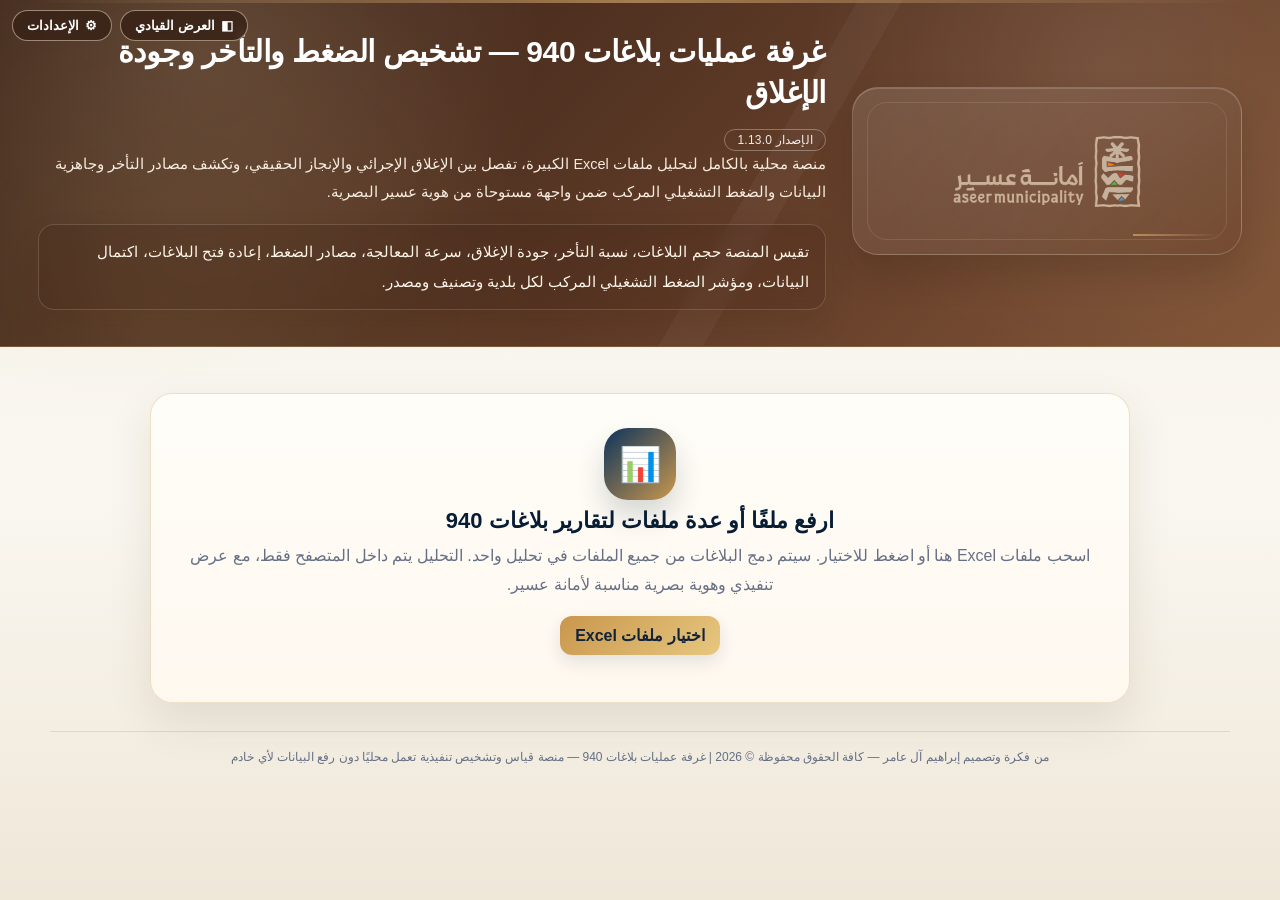
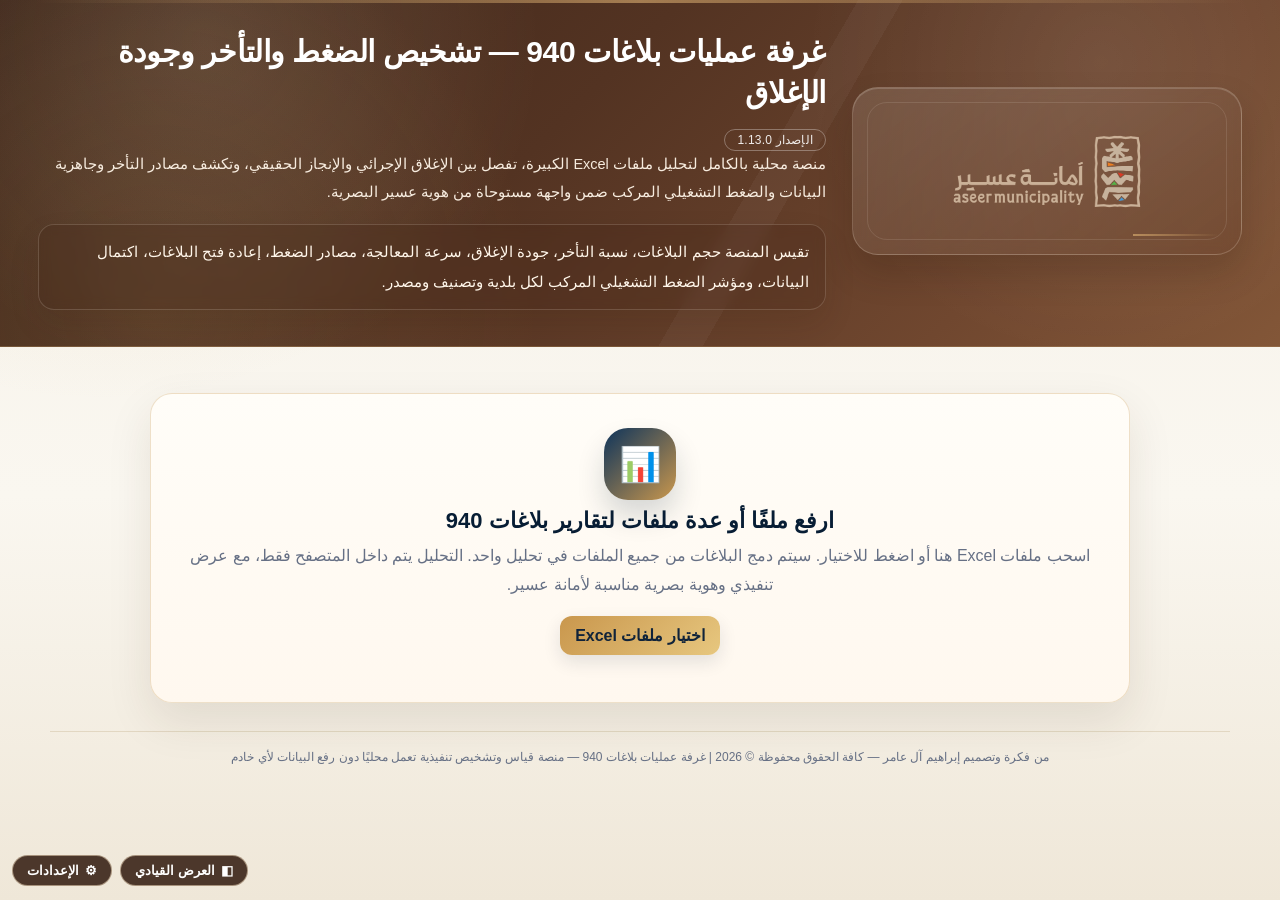
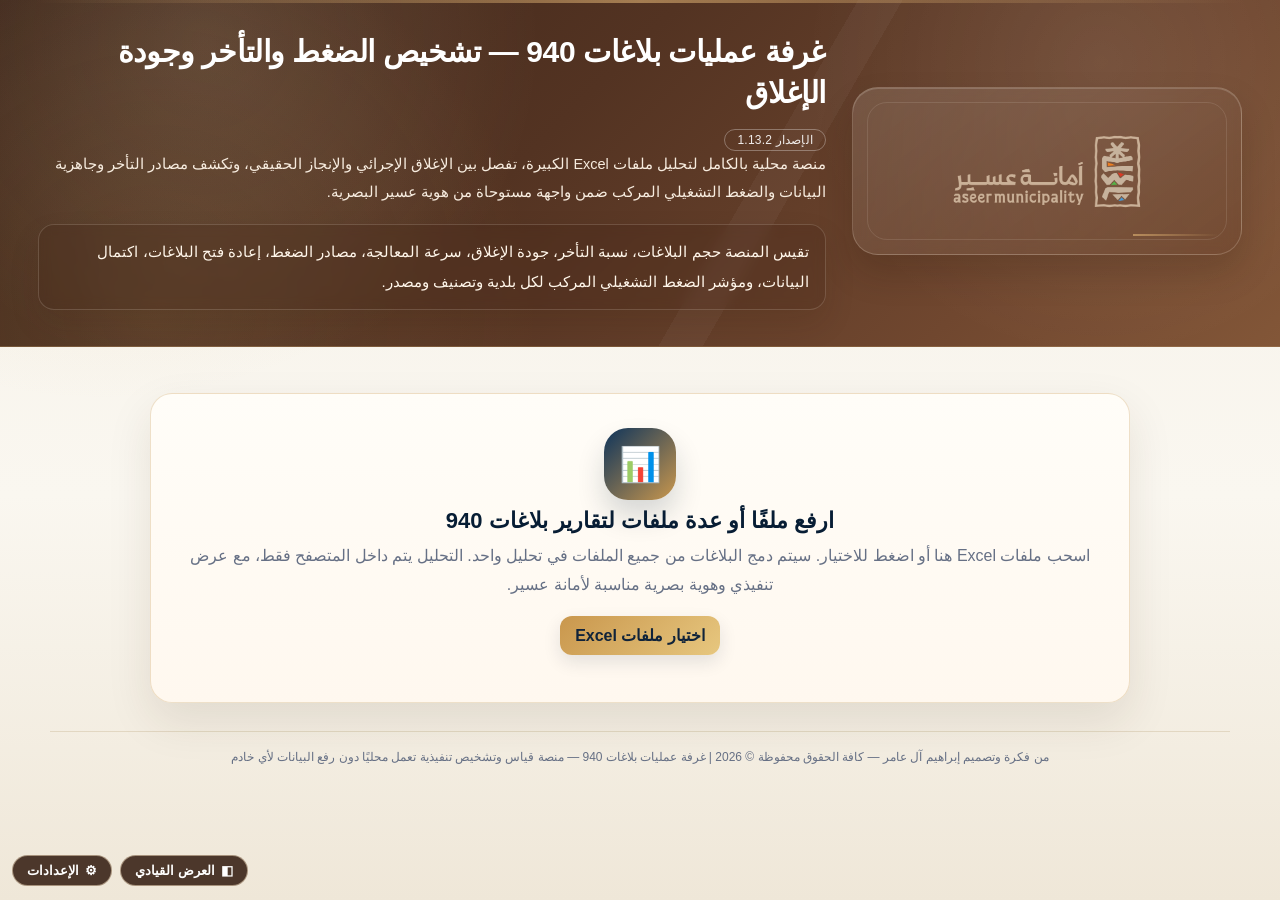
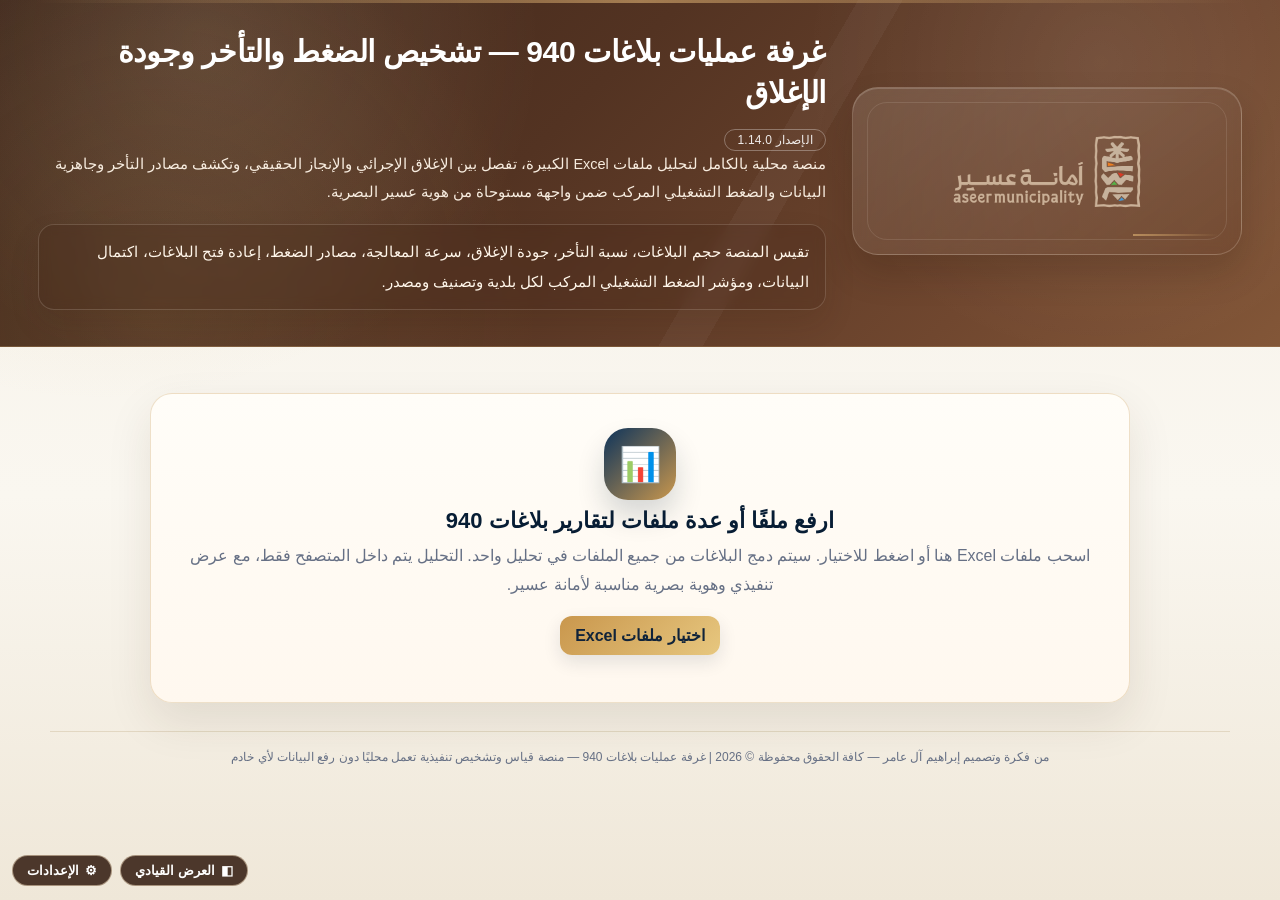
